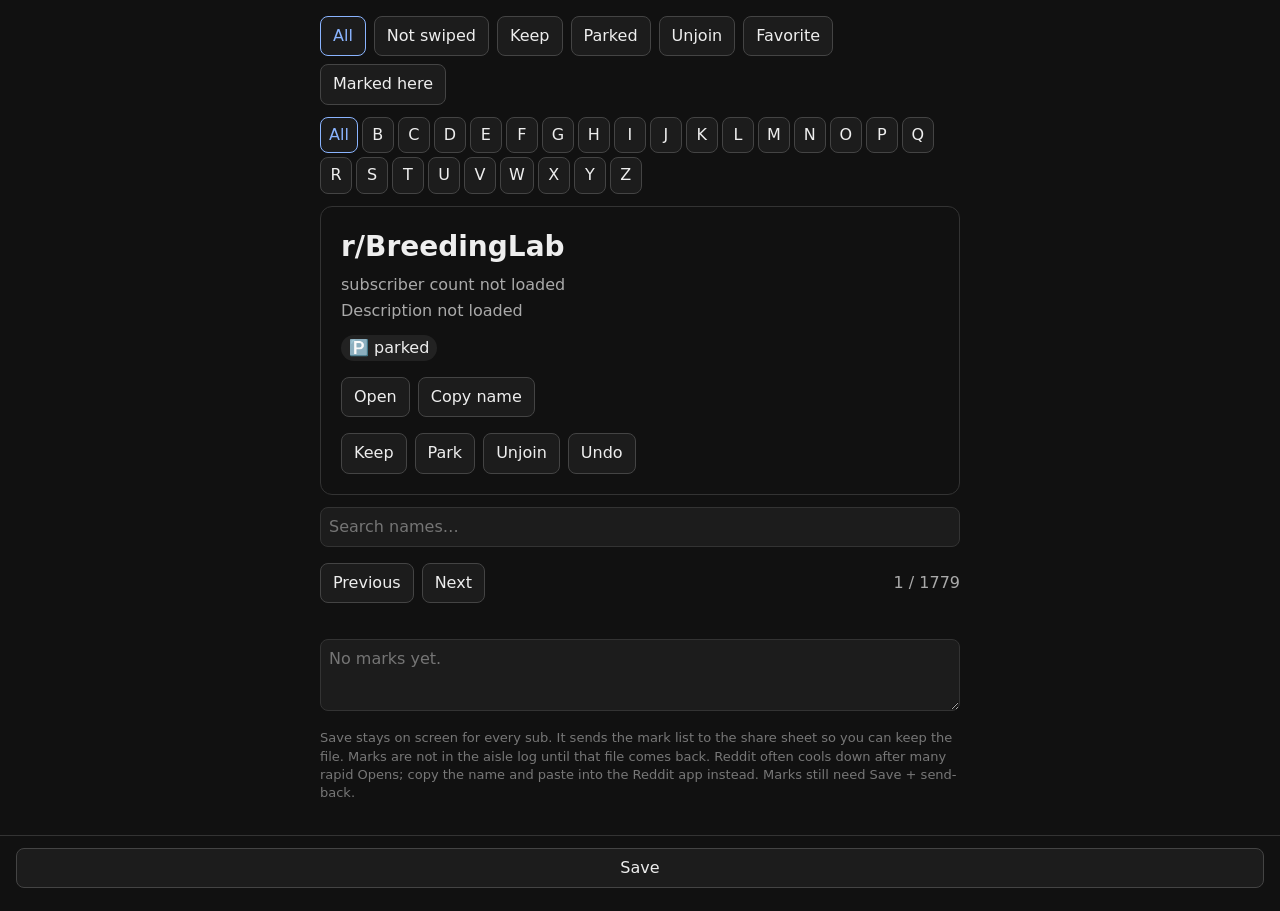
==== index.html @ 51fb5013 "Refresh clicker after PM marks merge; parked+unmarked only (1779) Co-authored-by: thiccolasscage <th" ====
<!DOCTYPE html>
<html lang="en">
<head>
<meta charset="utf-8">
<meta name="viewport" content="width=device-width, initial-scale=1">
<title>Joined sub clicker</title>
<style>
  :root { color-scheme: dark; }
  body { margin: 0; font: 16px/1.4 system-ui, sans-serif; background: #111; color: #eee; }
  main { max-width: 640px; margin: 0 auto; padding: 16px 16px 96px; }
  .top, .actions, .nav, .marks { display: flex; gap: 8px; flex-wrap: wrap; align-items: center; }
  .top { margin-bottom: 12px; }
  button, a.btn { font: inherit; border: 1px solid #444; background: #1c1c1c; color: inherit; border-radius: 8px; padding: 8px 12px; text-decoration: none; cursor: pointer; }
  button.on { border-color: #8ab4ff; color: #8ab4ff; }
  .letter-bar { display: flex; gap: 4px; flex-wrap: wrap; margin-bottom: 12px; }
  .letter-bar button { padding: 6px 8px; min-width: 2em; }
  .card { border: 1px solid #333; border-radius: 12px; padding: 20px; min-height: 220px; }
  h1 { font-size: 28px; margin: 0 0 8px; word-break: break-word; }
  .meta { color: #aaa; margin: 0 0 4px; }
  .badge { display: inline-block; margin-top: 8px; padding: 2px 8px; border-radius: 999px; background: #222; }
  .actions, .marks { margin-top: 16px; }
  .nav { margin-top: 16px; }
  .count { margin-left: auto; color: #aaa; }
  textarea, #search { width: 100%; box-sizing: border-box; margin-top: 12px; background: #1c1c1c; color: inherit; border: 1px solid #333; border-radius: 8px; padding: 8px; font: inherit; }
  textarea { min-height: 72px; }
  #search { margin-top: 12px; }
  .hint { color: #777; font-size: 13px; margin-top: 12px; }
  .savebar { position: fixed; left: 0; right: 0; bottom: 0; display: flex; gap: 8px; padding: 12px 16px calc(12px + env(safe-area-inset-bottom)); background: #111; border-top: 1px solid #333; }
  .savebar button { flex: 1; }
  #status { color: #8ab4ff; font-size: 13px; min-height: 1.2em; margin: 8px 0 0; }
</style>
</head>
<body>
<main>
  <div class="top" id="filters"></div>
  <div class="letter-bar" id="letters"></div>
  <div class="card" id="card"></div>
  <input type="search" id="search" placeholder="Search names…" autocomplete="off" spellcheck="false">
  <div class="nav">
    <button id="prev" type="button">Previous</button>
    <button id="next" type="button">Next</button>
    <span class="count" id="count"></span>
  </div>
  <p id="status"></p>
  <textarea id="out" readonly placeholder="No marks yet."></textarea>
  <p class="hint">Save stays on screen for every sub. It sends the mark list to the share sheet so you can keep the file. Marks are not in the aisle log until that file comes back. Reddit often cools down after many rapid Opens; copy the name and paste into the Reddit app instead. Marks still need Save + send-back.</p>
</main>
<div class="savebar">
  <button id="save" type="button">Save</button>
</div>
<script>
const SUBS = [{"name":"BreedingLab","subscribers":"","low":false,"action":"parked"},{"name":"BreedMeDaddy","subscribers":"37","low":true,"action":"parked"},{"name":"brewbies","subscribers":"22692","low":false,"action":"parked"},{"name":"BrilliantPussy","subscribers":"138316","low":false,"action":"parked"},{"name":"BringingSexyBacks","subscribers":"60088","low":false,"action":"parked"},{"name":"BrownHotties","subscribers":"830144","low":false,"action":"parked"},{"name":"brunette","subscribers":"303304","low":false,"action":"parked"},{"name":"BushandBoobs","subscribers":"27466","low":false,"action":"parked"},{"name":"BushBabes","subscribers":"50558","low":false,"action":"parked"},{"name":"BushLovers","subscribers":"169969","low":false,"action":"parked"},{"name":"Busty_Girls","subscribers":"358552","low":false,"action":"parked"},{"name":"BustyAndJuicy","subscribers":"","low":false,"action":"parked"},{"name":"BustyCuties","subscribers":"","low":false,"action":"parked"},{"name":"Bustyfit","subscribers":"109648","low":false,"action":"parked"},{"name":"BustyFucked","subscribers":"","low":false,"action":"parked"},{"name":"BustyPetite","subscribers":"2520374","low":false,"action":"parked"},{"name":"BUSTYQUEENS","subscribers":"32653","low":false,"action":"parked"},{"name":"Butchporn","subscribers":"30305","low":false,"action":"parked"},{"name":"ButtEmpire","subscribers":"19","low":true,"action":"parked"},{"name":"ButtFucked_","subscribers":"","low":false,"action":"parked"},{"name":"ButtGallery","subscribers":"","low":false,"action":"parked"},{"name":"buttholepictures","subscribers":"","low":false,"action":"parked"},{"name":"buttholes_in_public","subscribers":"","low":false,"action":"parked"},{"name":"buttholesonly","subscribers":"","low":false,"action":"parked"},{"name":"ButtMooning","subscribers":"","low":false,"action":"parked"},{"name":"buttplugsarefun","subscribers":"1084","low":true,"action":"parked"},{"name":"ButtsThatGripp","subscribers":"","low":false,"action":"parked"},{"name":"ButtStuffWhileFucking","subscribers":"","low":false,"action":"parked"},{"name":"ButtWalk","subscribers":"","low":false,"action":"parked"},{"name":"cameltoeoriginals","subscribers":"336110","low":false,"action":"parked"},{"name":"CaptionsForHer","subscribers":"","low":false,"action":"parked"},{"name":"CarBlowjob","subscribers":"13110","low":false,"action":"parked"},{"name":"catgirls","subscribers":"","low":false,"action":"parked"},{"name":"Caughtinpublic","subscribers":"","low":false,"action":"parked"},{"name":"celebrity_pussy","subscribers":"","low":false,"action":"parked"},{"name":"CelebrityButts","subscribers":"413396","low":false,"action":"parked"},{"name":"Celebs","subscribers":"775744","low":false,"action":"parked"},{"name":"CelebsGW","subscribers":"179269","low":false,"action":"parked"},{"name":"CelebsUnveiling","subscribers":"28594","low":false,"action":"parked"},{"name":"cfnf","subscribers":"83206","low":false,"action":"parked"},{"name":"cfnm","subscribers":"287078","low":false,"action":"parked"},{"name":"changingclothes","subscribers":"960","low":true,"action":"parked"},{"name":"cheeksupbellydown","subscribers":"2309","low":true,"action":"parked"},{"name":"Cheeky_Panties","subscribers":"","low":false,"action":"parked"},{"name":"cheerleadersgw","subscribers":"156","low":true,"action":"parked"},{"name":"chubbyasians","subscribers":"200971","low":false,"action":"parked"},{"name":"ChubbyBBWsluts","subscribers":"","low":false,"action":"parked"},{"name":"ChubbyBreeders","subscribers":"1777","low":true,"action":"parked"},{"name":"chubbygirlsgonewildx","subscribers":"","low":false,"action":"parked"},{"name":"ChubbyGOTHgirls","subscribers":"","low":false,"action":"parked"},{"name":"Chubbytummies","subscribers":"21206","low":false,"action":"parked"},{"name":"ChubbyWomen","subscribers":"9592","low":true,"action":"parked"},{"name":"ChunkyPunky","subscribers":"","low":false,"action":"parked"},{"name":"Church_Of_Titties","subscribers":"580","low":true,"action":"parked"},{"name":"Church_Wife","subscribers":"","low":false,"action":"parked"},{"name":"ChurchMILF","subscribers":"","low":false,"action":"parked"},{"name":"ChurchOfAss","subscribers":"","low":false,"action":"parked"},{"name":"ChurchWife","subscribers":"","low":false,"action":"parked"},{"name":"Classic_PornStars","subscribers":"","low":false,"action":"parked"},{"name":"classygirls","subscribers":"12270","low":false,"action":"parked"},{"name":"ClassyNSassyFW","subscribers":"","low":false,"action":"parked"},{"name":"classysexy","subscribers":"280051","low":false,"action":"parked"},{"name":"CleavageAppreciated","subscribers":"","low":false,"action":"parked"},{"name":"ClitsAndVulvasOnly","subscribers":"","low":false,"action":"parked"},{"name":"CloseUpAnalSex","subscribers":"","low":false,"action":"parked"},{"name":"ClothedCurves","subscribers":"98462","low":false,"action":"parked"},{"name":"ClothedTitfuck","subscribers":"299919","low":false,"action":"parked"},{"name":"Clothes_On_Off","subscribers":"","low":false,"action":"parked"},{"name":"clubmilfs","subscribers":"1307","low":true,"action":"parked"},{"name":"cockdoula","subscribers":"","low":false,"action":"parked"},{"name":"cocksizematters","subscribers":"","low":false,"action":"parked"},{"name":"coffeegonewilder","subscribers":"","low":false,"action":"parked"},{"name":"coffeeNSFW","subscribers":"3013","low":true,"action":"parked"},{"name":"CoinslotButtholes","subscribers":"","low":false,"action":"parked"},{"name":"CollegeAmateurs","subscribers":"1131891","low":false,"action":"parked"},{"name":"collegensfw","subscribers":"395532","low":false,"action":"parked"},{"name":"collegesluts","subscribers":"2845998","low":false,"action":"parked"},{"name":"ColorsOfBoobs","subscribers":"","low":false,"action":"parked"},{"name":"Competitive_Tits","subscribers":"","low":false,"action":"parked"},{"name":"Competitiveswimsuits","subscribers":"10752","low":false,"action":"parked"},{"name":"ComplexionExcellence","subscribers":"216625","low":false,"action":"parked"},{"name":"corsetsnsfw","subscribers":"95738","low":false,"action":"parked"},{"name":"cosplaybutts","subscribers":"405352","low":false,"action":"parked"},{"name":"cosplaygirls","subscribers":"1354372","low":false,"action":"parked"},{"name":"CosplayLewd","subscribers":"150804","low":false,"action":"parked"},{"name":"CosplayNation","subscribers":"203868","low":false,"action":"parked"},{"name":"countrygirls","subscribers":"164800","low":false,"action":"parked"},{"name":"countrygirlsgonewild","subscribers":"2497","low":true,"action":"parked"},{"name":"countrysluts","subscribers":"1165","low":true,"action":"parked"},{"name":"couples_gw","subscribers":"","low":false,"action":"parked"},{"name":"Couples_Watch_Our_Sex","subscribers":"","low":false,"action":"parked"},{"name":"CouplesAmateurPorn","subscribers":"","low":false,"action":"parked"},{"name":"couplesgonewild","subscribers":"982251","low":false,"action":"parked"},{"name":"CouplesGoneWildChubby","subscribers":"","low":false,"action":"parked"},{"name":"couplesgonewildplus","subscribers":"163675","low":false,"action":"parked"},{"name":"Couplesporn","subscribers":"483291","low":false,"action":"parked"},{"name":"CowgirlRiders","subscribers":"","low":false,"action":"parked"},{"name":"CowgirlsGoneWild","subscribers":"105616","low":false,"action":"parked"},{"name":"Creaming","subscribers":"110897","low":false,"action":"parked"},{"name":"Creampie_Porn","subscribers":"311293","low":false,"action":"parked"},{"name":"CreampieMaterial","subscribers":"","low":false,"action":"parked"},{"name":"creampies","subscribers":"1375433","low":false,"action":"parked"},{"name":"croptopgirls","subscribers":"180903","low":false,"action":"parked"},{"name":"CropTopHandsHigh","subscribers":"","low":false,"action":"parked"},{"name":"CrotchlessLingerie_GW","subscribers":"","low":false,"action":"parked"},{"name":"cum_on_tits","subscribers":"","low":false,"action":"parked"},{"name":"CumDumpsters","subscribers":"354461","low":false,"action":"parked"},{"name":"cumfetish","subscribers":"1484798","low":false,"action":"parked"},{"name":"Cumfy","subscribers":"","low":false,"action":"parked"},{"name":"CumGoddess","subscribers":"","low":false,"action":"parked"},{"name":"CumHaters","subscribers":"545229","low":false,"action":"parked"},{"name":"Cuminmyass","subscribers":"1436","low":true,"action":"parked"},{"name":"cuminsideme","subscribers":"277529","low":false,"action":"parked"},{"name":"CumLotion","subscribers":"","low":false,"action":"parked"},{"name":"Cumrades","subscribers":"","low":false,"action":"parked"},{"name":"CumslutLife","subscribers":"","low":false,"action":"parked"},{"name":"cumsluts","subscribers":"3220704","low":false,"action":"parked"},{"name":"cumsucking","subscribers":"","low":false,"action":"parked"},{"name":"cumswallowingmovies","subscribers":"166894","low":false,"action":"parked"},{"name":"CunnilingusPorn","subscribers":"2155","low":true,"action":"parked"},{"name":"CuratedAmateurPorn","subscribers":"","low":false,"action":"parked"},{"name":"curvage","subscribers":"11736","low":false,"action":"parked"},{"name":"Curvy_Pawg","subscribers":"","low":false,"action":"parked"},{"name":"curvy_sluts","subscribers":"","low":false,"action":"parked"},{"name":"Curvy_Women_Gone_Wild","subscribers":"","low":false,"action":"parked"},{"name":"CurvyAssTits","subscribers":"","low":false,"action":"parked"},{"name":"CurvyButt","subscribers":"","low":false,"action":"parked"},{"name":"CurvyCelebs","subscribers":"24535","low":false,"action":"parked"},{"name":"CurvyChicks","subscribers":"","low":false,"action":"parked"},{"name":"CurvyWhiteGirls","subscribers":"","low":false,"action":"parked"},{"name":"cutegirlgifs","subscribers":"","low":false,"action":"parked"},{"name":"cutegirlsgw","subscribers":"","low":false,"action":"parked"},{"name":"CuteLittleButts","subscribers":"","low":false,"action":"parked"},{"name":"CuteModeSlutMode","subscribers":"","low":false,"action":"parked"},{"name":"Cutemomoutfits","subscribers":"","low":false,"action":"parked"},{"name":"CuteVsSlut","subscribers":"160859","low":false,"action":"parked"},{"name":"Cyberbooty","subscribers":"","low":false,"action":"parked"},{"name":"DadWouldBeProud","subscribers":"","low":false,"action":"parked"},{"name":"DaPussynButtHoleShow","subscribers":"","low":false,"action":"parked"},{"name":"Dark_nipples","subscribers":"","low":false,"action":"parked"},{"name":"DarkAngels","subscribers":"","low":false,"action":"parked"},{"name":"Deep_Anal","subscribers":"","low":false,"action":"parked"},{"name":"deepthroat","subscribers":"","low":false,"action":"parked"},{"name":"DevotionalSex","subscribers":"","low":false,"action":"parked"},{"name":"dildo","subscribers":"","low":false,"action":"parked"},{"name":"doggyandhairpulling","subscribers":"","low":false,"action":"parked"},{"name":"Doggystyle_NSFW","subscribers":"","low":false,"action":"parked"},{"name":"DoggystylePosition","subscribers":"","low":false,"action":"parked"},{"name":"DoggyStylePOV","subscribers":"","low":false,"action":"parked"},{"name":"DraculaBiscuits","subscribers":"","low":false,"action":"parked"},{"name":"DressedAndFucked","subscribers":"","low":false,"action":"parked"},{"name":"DressedAndUndressed","subscribers":"","low":false,"action":"parked"},{"name":"Dressing_Room","subscribers":"","low":false,"action":"parked"},{"name":"DressToUnDress","subscribers":"","low":false,"action":"parked"},{"name":"dyke","subscribers":"","low":false,"action":"parked"},{"name":"dykesgonewild","subscribers":"","low":false,"action":"parked"},{"name":"EatHerButt","subscribers":"","low":false,"action":"parked"},{"name":"Eating_Pussy_GIFs","subscribers":"","low":false,"action":"parked"},{"name":"ebony_butts","subscribers":"","low":false,"action":"parked"},{"name":"Ebonyadmirer","subscribers":"","low":false,"action":"parked"},{"name":"ebonyamateurs","subscribers":"","low":false,"action":"parked"},{"name":"ebonybaddiez","subscribers":"","low":false,"action":"parked"},{"name":"EbonyBlowjobWorld","subscribers":"","low":false,"action":"parked"},{"name":"EbonyBoobs","subscribers":"","low":false,"action":"parked"},{"name":"EbonyCamelToe","subscribers":"","low":false,"action":"parked"},{"name":"EbonyCuties","subscribers":"","low":false,"action":"parked"},{"name":"ebonygirlswhiteboyz","subscribers":"","low":false,"action":"parked"},{"name":"ebonyhomemade","subscribers":"","low":false,"action":"parked"},{"name":"EBONYMILFANAL","subscribers":"","low":false,"action":"parked"},{"name":"ebonypussylover","subscribers":"","low":false,"action":"parked"},{"name":"EbonyPussyOnly","subscribers":"","low":false,"action":"parked"},{"name":"EBONYWAP","subscribers":"","low":false,"action":"parked"},{"name":"edging","subscribers":"","low":false,"action":"parked"},{"name":"EliteHandjob","subscribers":"","low":false,"action":"parked"},{"name":"emogirls","subscribers":"","low":false,"action":"parked"},{"name":"EmoGirlsFuck","subscribers":"","low":false,"action":"parked"},{"name":"engorgedveinyswollen","subscribers":"","low":false,"action":"parked"},{"name":"eroticliterature","subscribers":"","low":false,"action":"parked"},{"name":"EroticMassage","subscribers":"","low":false,"action":"parked"},{"name":"Ersties","subscribers":"","low":false,"action":"parked"},{"name":"exhibitionistblowjobs","subscribers":"","low":false,"action":"parked"},{"name":"Exhibitionistfun","subscribers":"","low":false,"action":"parked"},{"name":"ExhibitionistSex","subscribers":"","low":false,"action":"parked"},{"name":"extramile","subscribers":"","low":false,"action":"parked"},{"name":"exxxchange","subscribers":"","low":false,"action":"parked"},{"name":"FaceAndTits","subscribers":"","low":false,"action":"parked"},{"name":"FacesittingHub","subscribers":"","low":false,"action":"parked"},{"name":"Facialexpression","subscribers":"","low":false,"action":"parked"},{"name":"FantasticBreasts","subscribers":"","low":false,"action":"parked"},{"name":"FarmGirls","subscribers":"","low":false,"action":"parked"},{"name":"fatassonly","subscribers":"","low":false,"action":"parked"},{"name":"fatbootyandsoles","subscribers":"","low":false,"action":"parked"},{"name":"fathangers","subscribers":"","low":false,"action":"parked"},{"name":"FatPussyInPanties","subscribers":"300867","low":false,"action":"parked"},{"name":"FatPussyLovers","subscribers":"752250","low":false,"action":"parked"},{"name":"FAWGs","subscribers":"","low":false,"action":"parked"},{"name":"fbb_NSFW","subscribers":"233575","low":false,"action":"parked"},{"name":"FeedingOnCum","subscribers":"307222","low":false,"action":"parked"},{"name":"fem_ftm","subscribers":"","low":false,"action":"parked"},{"name":"femaleedging","subscribers":"37946","low":false,"action":"parked"},{"name":"FemaleOrgasmPorn","subscribers":"29223","low":false,"action":"parked"},{"name":"FemaleParadise","subscribers":"","low":false,"action":"parked"},{"name":"femalepov","subscribers":"355220","low":false,"action":"parked"},{"name":"FemboysFTM","subscribers":"","low":false,"action":"parked"},{"name":"femdomfacefuck","subscribers":"","low":false,"action":"parked"},{"name":"femdomgonewild","subscribers":"398041","low":false,"action":"parked"},{"name":"FemdomHandjob","subscribers":"18027","low":false,"action":"parked"},{"name":"FFNBPS","subscribers":"78315","low":false,"action":"parked"},{"name":"FingeredFromBehind","subscribers":"44654","low":false,"action":"parked"},{"name":"fingeringinpublic","subscribers":"","low":false,"action":"parked"},{"name":"FingeringPorn","subscribers":"","low":false,"action":"parked"},{"name":"FishnetsGW","subscribers":"2549","low":true,"action":"parked"},{"name":"FlashingGirls","subscribers":"781173","low":false,"action":"parked"},{"name":"flashingmilfs","subscribers":"1797","low":true,"action":"parked"},{"name":"flashingwives","subscribers":"","low":false,"action":"parked"},{"name":"FlipOffFetish","subscribers":"20224","low":false,"action":"parked"},{"name":"FlorencePughNSFW","subscribers":"20452","low":false,"action":"parked"},{"name":"fortyfivefiftyfive","subscribers":"551019","low":false,"action":"parked"},{"name":"FreckledRedheads","subscribers":"148434","low":false,"action":"parked"},{"name":"FreeBoobies","subscribers":"","low":false,"action":"parked"},{"name":"FreeTheNipplePics","subscribers":"","low":false,"action":"parked"},{"name":"freeuse","subscribers":"1517952","low":false,"action":"parked"},{"name":"freshfromtheshower","subscribers":"93036","low":false,"action":"parked"},{"name":"frogbutt_","subscribers":"","low":false,"action":"parked"},{"name":"FromBelowView","subscribers":"331447","low":false,"action":"parked"},{"name":"frontClasp","subscribers":"1746","low":true,"action":"parked"},{"name":"FrontlineAppreciation","subscribers":"","low":false,"action":"parked"},{"name":"FrontPage","subscribers":"22588","low":false,"action":"parked"},{"name":"FuckOutdoors","subscribers":"3622","low":true,"action":"parked"},{"name":"FullBackPanties","subscribers":"227854","low":false,"action":"parked"},{"name":"funsized","subscribers":"877758","low":false,"action":"parked"},{"name":"FuzzyFluffyComfy","subscribers":"1805","low":true,"action":"parked"},{"name":"FuzzyPeeks","subscribers":"95631","low":false,"action":"parked"},{"name":"GarterBelts","subscribers":"120504","low":false,"action":"parked"},{"name":"gawkgawkgawk","subscribers":"5952","low":true,"action":"parked"},{"name":"gentlefucking","subscribers":"","low":false,"action":"parked"},{"name":"Get_Ya_Tits_Out","subscribers":"","low":false,"action":"parked"},{"name":"gettingherselfoff","subscribers":"1151848","low":false,"action":"parked"},{"name":"Giantess","subscribers":"62288","low":false,"action":"parked"},{"name":"giganticareolas","subscribers":"","low":false,"action":"parked"},{"name":"GingerBeauties","subscribers":"","low":false,"action":"parked"},{"name":"GirlMasturbations","subscribers":"3709","low":true,"action":"parked"},{"name":"girls_smiling","subscribers":"24567","low":false,"action":"parked"},{"name":"girlsdoingnerdythings","subscribers":"116423","low":false,"action":"parked"},{"name":"girlsdoingstuffnaked","subscribers":"441178","low":false,"action":"parked"},{"name":"GirlsGettingPantsed","subscribers":"","low":false,"action":"parked"},{"name":"GirlsGW","subscribers":"524583","low":false,"action":"parked"},{"name":"GirlsHoldingDicks","subscribers":"","low":false,"action":"parked"},{"name":"GirlsHumpingThings","subscribers":"344577","low":false,"action":"parked"},{"name":"GirlsInFlarePants","subscribers":"325657","low":false,"action":"parked"},{"name":"GirlsinLaceFishnets","subscribers":"224137","low":false,"action":"parked"},{"name":"GirlsInRealUniforms","subscribers":"30963","low":false,"action":"parked"},{"name":"girlskissing","subscribers":"668615","low":false,"action":"parked"},{"name":"GirlsLoveEatingCum","subscribers":"","low":false,"action":"parked"},{"name":"girlsloveprecum","subscribers":"","low":false,"action":"parked"},{"name":"girlslovingcum","subscribers":"3086","low":true,"action":"parked"},{"name":"GirlsOnTop","subscribers":"555560","low":false,"action":"parked"},{"name":"GirlsOrgasming","subscribers":"","low":false,"action":"parked"},{"name":"GirlsPublicFlashing","subscribers":"","low":false,"action":"parked"},{"name":"GirlsShowering","subscribers":"673545","low":false,"action":"parked"},{"name":"GirlsSuckingWhiteCock","subscribers":"","low":false,"action":"parked"},{"name":"girlsthatfuck","subscribers":"","low":false,"action":"parked"},{"name":"GirlsWatchingPorn","subscribers":"157079","low":false,"action":"parked"},{"name":"GirlsWhoFuckFans","subscribers":"","low":false,"action":"parked"},{"name":"GirlsWithGirls","subscribers":"320938","low":false,"action":"parked"},{"name":"GirlswithGlasses","subscribers":"1014575","low":false,"action":"parked"},{"name":"GirlsWithiPhones","subscribers":"87603","low":false,"action":"parked"},{"name":"GirlswithNeonHair","subscribers":"433388","low":false,"action":"parked"},{"name":"Girltwerkingongirl","subscribers":"671","low":true,"action":"parked"},{"name":"glassesntitties","subscribers":"","low":false,"action":"parked"},{"name":"gloryhole","subscribers":"","low":false,"action":"parked"},{"name":"GloryHoleLocations","subscribers":"237067","low":false,"action":"parked"},{"name":"GloryholeWhoresGW","subscribers":"","low":false,"action":"parked"},{"name":"GloryHoley","subscribers":"24275","low":false,"action":"parked"},{"name":"GluteGirls","subscribers":"","low":false,"action":"parked"},{"name":"GodAsshole","subscribers":"680953","low":false,"action":"parked"},{"name":"GoddessGoneWild","subscribers":"534","low":true,"action":"parked"},{"name":"GodlyVagina","subscribers":"","low":false,"action":"parked"},{"name":"godsasshole","subscribers":"","low":false,"action":"parked"},{"name":"GoneMildOver30","subscribers":"50842","low":false,"action":"parked"},{"name":"GoneMildPlus","subscribers":"181158","low":false,"action":"parked"},{"name":"Gonewildpale","subscribers":"","low":false,"action":"parked"},{"name":"GoneWildSmiles","subscribers":"500922","low":false,"action":"parked"},{"name":"GoodBoyClub","subscribers":"","low":false,"action":"parked"},{"name":"goodgirl","subscribers":"97581","low":false,"action":"parked"},{"name":"GoonetteHub","subscribers":"26397","low":false,"action":"parked"},{"name":"GoonForBoobs","subscribers":"","low":false,"action":"parked"},{"name":"gothdommymommies","subscribers":"","low":false,"action":"parked"},{"name":"GothGirls","subscribers":"153897","low":false,"action":"parked"},{"name":"gothgirlsgw","subscribers":"215196","low":false,"action":"parked"},{"name":"Gothgonewild","subscribers":"57308","low":false,"action":"parked"},{"name":"gothmommiesgw","subscribers":"","low":false,"action":"parked"},{"name":"GothPussy","subscribers":"3731","low":true,"action":"parked"},{"name":"gothsluts","subscribers":"1686228","low":false,"action":"parked"},{"name":"GothWhoress","subscribers":"","low":false,"action":"parked"},{"name":"GrabDatAss","subscribers":"","low":false,"action":"parked"},{"name":"GrabHerTitties","subscribers":"172171","low":false,"action":"parked"},{"name":"GreatView","subscribers":"506507","low":false,"action":"parked"},{"name":"greatwhiteboobs","subscribers":"1225","low":true,"action":"parked"},{"name":"grool","subscribers":"1457842","low":false,"action":"parked"},{"name":"GROOLGW","subscribers":"107579","low":false,"action":"parked"},{"name":"gstrings","subscribers":"185193","low":false,"action":"parked"},{"name":"guessmyboobsize","subscribers":"1994","low":true,"action":"parked"},{"name":"Gumdrops","subscribers":"","low":false,"action":"parked"},{"name":"GWBlackGirls","subscribers":"173891","low":false,"action":"parked"},{"name":"GWCPublicFlashing","subscribers":"","low":false,"action":"parked"},{"name":"gwpublic","subscribers":"984030","low":false,"action":"parked"},{"name":"GymGirlsNSFW","subscribers":"2227","low":true,"action":"parked"},{"name":"GymPawg","subscribers":"64440","low":false,"action":"parked"},{"name":"GymThicc","subscribers":"3381","low":true,"action":"parked"},{"name":"Hairy","subscribers":"335304","low":false,"action":"parked"},{"name":"HairyCurvy","subscribers":"175255","low":false,"action":"parked"},{"name":"hairymuffs","subscribers":"41455","low":false,"action":"parked"},{"name":"HairyPussy","subscribers":"692357","low":false,"action":"parked"},{"name":"hairywomen","subscribers":"9761","low":true,"action":"parked"},{"name":"handjobs","subscribers":"407358","low":false,"action":"parked"},{"name":"hangingfromabove","subscribers":"","low":false,"action":"parked"},{"name":"hangingtits","subscribers":"20865","low":false,"action":"parked"},{"name":"happygirls","subscribers":"288463","low":false,"action":"parked"},{"name":"happyhangers","subscribers":"","low":false,"action":"parked"},{"name":"HardcoreNSFW","subscribers":"390279","low":false,"action":"parked"},{"name":"HeavyCheeks","subscribers":"","low":false,"action":"parked"},{"name":"HeavyHangingHangers","subscribers":"","low":false,"action":"parked"},{"name":"HeavyHangingMilfTits","subscribers":"","low":false,"action":"parked"},{"name":"HEAVYKNOCKERS","subscribers":"","low":false,"action":"parked"},{"name":"HeavyNaturalBreasts","subscribers":"","low":false,"action":"parked"},{"name":"HeDoesTheWork","subscribers":"","low":false,"action":"parked"},{"name":"helpinghand","subscribers":"75301","low":false,"action":"parked"},{"name":"HerPOV","subscribers":"91388","low":false,"action":"parked"},{"name":"hiddenzone","subscribers":"9705","low":true,"action":"parked"},{"name":"HomeHandjob","subscribers":"","low":false,"action":"parked"},{"name":"homesex","subscribers":"637774","low":false,"action":"parked"},{"name":"HorneyMilfWifes","subscribers":"","low":false,"action":"parked"},{"name":"horny","subscribers":"739973","low":false,"action":"parked"},{"name":"hornybutts_","subscribers":"","low":false,"action":"parked"},{"name":"HornyMILFNextDoor","subscribers":"","low":false,"action":"parked"},{"name":"hornymoms","subscribers":"65706","low":false,"action":"parked"},{"name":"HornyWivesNextDoor","subscribers":"","low":false,"action":"parked"},{"name":"HospitalWhores","subscribers":"397","low":true,"action":"parked"},{"name":"Hot_Women_Gifs","subscribers":"101478","low":false,"action":"parked"},{"name":"HotBlackChicks","subscribers":"192516","low":false,"action":"parked"},{"name":"Hotchickswithtattoos","subscribers":"963534","low":false,"action":"parked"},{"name":"hotdommes","subscribers":"","low":false,"action":"parked"},{"name":"HotGirls","subscribers":"132452","low":false,"action":"parked"},{"name":"hotgirlswithtattoos","subscribers":"43314","low":false,"action":"parked"},{"name":"HotMessUndressed","subscribers":"","low":false,"action":"parked"},{"name":"hotmomsafterhours","subscribers":"","low":false,"action":"parked"},{"name":"HOTMOMSGW","subscribers":"3400","low":true,"action":"parked"},{"name":"HotStuffNSFW","subscribers":"424456","low":false,"action":"parked"},{"name":"HotTubFun","subscribers":"12460","low":false,"action":"parked"},{"name":"HotTubGirls","subscribers":"24467","low":false,"action":"parked"},{"name":"HotWetPussy","subscribers":"","low":false,"action":"parked"},{"name":"Hotwife","subscribers":"684646","low":false,"action":"parked"},{"name":"Huge_Udders","subscribers":"","low":false,"action":"parked"},{"name":"huge_wine_cork_nips","subscribers":"4","low":true,"action":"parked"},{"name":"hugeareola","subscribers":"","low":false,"action":"parked"},{"name":"hugeareolas","subscribers":"42562","low":false,"action":"parked"},{"name":"HugeAssAllDay","subscribers":"","low":false,"action":"parked"},{"name":"hugeasses","subscribers":"281016","low":false,"action":"parked"},{"name":"hugeboobs","subscribers":"1068974","low":false,"action":"parked"},{"name":"HugeBoobsNatural","subscribers":"","low":false,"action":"parked"},{"name":"hugelabialove","subscribers":"","low":false,"action":"parked"},{"name":"hugenaturals","subscribers":"327778","low":false,"action":"parked"},{"name":"HugeOralCreampies","subscribers":"","low":false,"action":"parked"},{"name":"Humongousaurustits","subscribers":"601372","low":false,"action":"parked"},{"name":"HumongousChests","subscribers":"","low":false,"action":"parked"},{"name":"Humpingpillow","subscribers":"","low":false,"action":"parked"},{"name":"HungryButts","subscribers":"773217","low":false,"action":"parked"},{"name":"Hydrobation","subscribers":"7337","low":true,"action":"parked"},{"name":"hydroerotic","subscribers":"57471","low":false,"action":"parked"},{"name":"hypersexuality","subscribers":"11177","low":false,"action":"parked"},{"name":"ICanSeeYourNipples","subscribers":"","low":false,"action":"parked"},{"name":"ignore_my_pussy","subscribers":"","low":false,"action":"parked"},{"name":"igotmypregnancyboobs","subscribers":"8051","low":true,"action":"parked"},{"name":"Ilovebigbutts","subscribers":"","low":false,"action":"parked"},{"name":"impatient_carnation","subscribers":"","low":false,"action":"parked"},{"name":"ImReal","subscribers":"5888","low":true,"action":"parked"},{"name":"IndianGoddess","subscribers":"33379","low":false,"action":"parked"},{"name":"IndiansGoneWild","subscribers":"975894","low":false,"action":"parked"},{"name":"Innie","subscribers":"740772","low":false,"action":"parked"},{"name":"inniepenetration","subscribers":"184605","low":false,"action":"parked"},{"name":"inniepussygirls","subscribers":"","low":false,"action":"parked"},{"name":"InnocentlyNaughty","subscribers":"758937","low":false,"action":"parked"},{"name":"InPublic","subscribers":"","low":false,"action":"parked"},{"name":"ItsAlmostPorn","subscribers":"","low":false,"action":"parked"},{"name":"ItsHerAsshole","subscribers":"","low":false,"action":"parked"},{"name":"iwanttobeher","subscribers":"","low":false,"action":"parked"},{"name":"JackOffToPlayboy","subscribers":"","low":false,"action":"parked"},{"name":"jilledfrombehind","subscribers":"","low":false,"action":"parked"},{"name":"jillingwhilewatching","subscribers":"","low":false,"action":"parked"},{"name":"JizzedToThis","subscribers":"","low":false,"action":"parked"},{"name":"JOI_femdom","subscribers":"","low":false,"action":"parked"},{"name":"Joymii","subscribers":"","low":false,"action":"parked"},{"name":"JuicyMommy","subscribers":"","low":false,"action":"parked"},{"name":"justbarebreasts","subscribers":"","low":false,"action":"parked"},{"name":"JustFriendsHavingFun","subscribers":"","low":false,"action":"parked"},{"name":"JustMommy","subscribers":"","low":false,"action":"parked"},{"name":"JustWaxed","subscribers":"","low":false,"action":"parked"},{"name":"kingtreatment","subscribers":"","low":false,"action":"parked"},{"name":"KinkTown","subscribers":"","low":false,"action":"parked"},{"name":"kinkyteachers","subscribers":"","low":false,"action":"parked"},{"name":"KissAndRide","subscribers":"","low":false,"action":"parked"},{"name":"KurwaSuka","subscribers":"","low":false,"action":"parked"},{"name":"LabiaDangling","subscribers":"","low":false,"action":"parked"},{"name":"LactatingMoms","subscribers":"","low":false,"action":"parked"},{"name":"lactation","subscribers":"","low":false,"action":"parked"},{"name":"LactationGW","subscribers":"","low":false,"action":"parked"},{"name":"Lactationmoms","subscribers":"","low":false,"action":"parked"},{"name":"lactationstation","subscribers":"","low":false,"action":"parked"},{"name":"LandingStripNSFW","subscribers":"","low":false,"action":"parked"},{"name":"largemilkers","subscribers":"","low":false,"action":"parked"},{"name":"Largenaturaltits","subscribers":"","low":false,"action":"parked"},{"name":"latinas","subscribers":"","low":false,"action":"parked"},{"name":"LatinasGW","subscribers":"","low":false,"action":"parked"},{"name":"LayDownTitties","subscribers":"","low":false,"action":"parked"},{"name":"Leggings_Gone_Wild","subscribers":"","low":false,"action":"parked"},{"name":"leggings_haven","subscribers":"","low":false,"action":"parked"},{"name":"legs","subscribers":"","low":false,"action":"parked"},{"name":"Legs_up","subscribers":"","low":false,"action":"parked"},{"name":"LegsUpPantsDown","subscribers":"","low":false,"action":"parked"},{"name":"LeopardPrintGW","subscribers":"","low":false,"action":"parked"},{"name":"leotards","subscribers":"","low":false,"action":"parked"},{"name":"lesbianOral","subscribers":"","low":false,"action":"parked"},{"name":"lesbians","subscribers":"","low":false,"action":"parked"},{"name":"LetBoysBeManipulated","subscribers":"","low":false,"action":"parked"},{"name":"Letsseethemboobs","subscribers":"","low":false,"action":"parked"},{"name":"LetsSeeYourBoobsInBra","subscribers":"","low":false,"action":"parked"},{"name":"lightskinbeauties","subscribers":"","low":false,"action":"parked"},{"name":"LingerieGW","subscribers":"","low":false,"action":"parked"},{"name":"LingerieMILFS","subscribers":"","low":false,"action":"parked"},{"name":"LingeriePlus","subscribers":"","low":false,"action":"parked"},{"name":"LongNipples","subscribers":"","low":false,"action":"parked"},{"name":"LongSaggyTits","subscribers":"","low":false,"action":"parked"},{"name":"longthicknipples","subscribers":"","low":false,"action":"parked"},{"name":"LookingButDontTouch","subscribers":"","low":false,"action":"parked"},{"name":"LooseBootyCity","subscribers":"","low":false,"action":"parked"},{"name":"looseclothing","subscribers":"","low":false,"action":"parked"},{"name":"LostBetsVids","subscribers":"","low":false,"action":"parked"},{"name":"LoveAnal","subscribers":"","low":false,"action":"parked"},{"name":"LoveBBWs","subscribers":"","low":false,"action":"parked"},{"name":"lovehandles","subscribers":"","low":false,"action":"parked"},{"name":"LoveSensualMassage","subscribers":"","low":false,"action":"parked"},{"name":"LuckyCameraman","subscribers":"","low":false,"action":"parked"},{"name":"MassageSexPorn","subscribers":"","low":false,"action":"parked"},{"name":"MassageTableNSFW","subscribers":"","low":false,"action":"parked"},{"name":"MassiveRack","subscribers":"","low":false,"action":"parked"},{"name":"massivetits","subscribers":"","low":false,"action":"parked"},{"name":"MassiveTitsnAss","subscribers":"","low":false,"action":"parked"},{"name":"masturbating4u","subscribers":"","low":false,"action":"parked"},{"name":"MasturbatingQueens","subscribers":"","low":false,"action":"parked"},{"name":"masturbation","subscribers":"","low":false,"action":"parked"},{"name":"MasturbationGoneWild","subscribers":"","low":false,"action":"parked"},{"name":"MatureCocksuckers","subscribers":"","low":false,"action":"parked"},{"name":"MatureGodessess","subscribers":"","low":false,"action":"parked"},{"name":"maturemilf","subscribers":"","low":false,"action":"parked"},{"name":"maturemompics","subscribers":"","low":false,"action":"parked"},{"name":"MeatyVaginas","subscribers":"","low":false,"action":"parked"},{"name":"MelaninButtholes","subscribers":"","low":false,"action":"parked"},{"name":"MelonFelons","subscribers":"","low":false,"action":"parked"},{"name":"MenSuckingBigTits","subscribers":"","low":false,"action":"parked"},{"name":"MicroBikiniBaddies","subscribers":"","low":false,"action":"parked"},{"name":"MiddleEasternersGW","subscribers":"","low":false,"action":"parked"},{"name":"midriff","subscribers":"","low":false,"action":"parked"},{"name":"midsizewomen","subscribers":"","low":false,"action":"parked"},{"name":"Midwest_Freaks","subscribers":"","low":false,"action":"parked"},{"name":"MilfAsses","subscribers":"5288","low":true,"action":"parked"},{"name":"milfbod","subscribers":"","low":false,"action":"parked"},{"name":"MilfBody","subscribers":"1","low":true,"action":"parked"},{"name":"Milfbootys","subscribers":"1545","low":true,"action":"parked"},{"name":"MilfBras","subscribers":"","low":false,"action":"parked"},{"name":"milfcumsluts","subscribers":"429843","low":false,"action":"parked"},{"name":"milfdilfplayground","subscribers":"","low":false,"action":"parked"},{"name":"Milfhangers","subscribers":"3722","low":true,"action":"parked"},{"name":"Milfie","subscribers":"663053","low":false,"action":"parked"},{"name":"MilfLovers_NSFW","subscribers":"","low":false,"action":"parked"},{"name":"MilfPawg","subscribers":"124740","low":false,"action":"parked"},{"name":"milfs_are_wild","subscribers":"","low":false,"action":"parked"},{"name":"Milfs_Fucking","subscribers":"","low":false,"action":"parked"},{"name":"milfs_gw","subscribers":"","low":false,"action":"parked"},{"name":"MilfsBooty","subscribers":"","low":false,"action":"parked"},{"name":"milfspanties","subscribers":"","low":false,"action":"parked"},{"name":"MilfsSluts","subscribers":"","low":false,"action":"parked"},{"name":"Milfy_Melons","subscribers":"","low":false,"action":"parked"},{"name":"MilkingDairyFarm","subscribers":"583","low":true,"action":"parked"},{"name":"MissionaryOnly","subscribers":"","low":false,"action":"parked"},{"name":"MissionarySoles","subscribers":"216772","low":false,"action":"parked"},{"name":"MixedAfterDark","subscribers":"","low":false,"action":"parked"},{"name":"MixedRaceGirls","subscribers":"436391","low":false,"action":"parked"},{"name":"mmgirls","subscribers":"259178","low":false,"action":"parked"},{"name":"Mom_Bod","subscribers":"","low":false,"action":"parked"},{"name":"mombod","subscribers":"764516","low":false,"action":"parked"},{"name":"MomBodNextdoor","subscribers":"","low":false,"action":"parked"},{"name":"MombodNSFW","subscribers":"","low":false,"action":"parked"},{"name":"mombody_","subscribers":"","low":false,"action":"parked"},{"name":"Mommy_tits","subscribers":"397292","low":false,"action":"parked"},{"name":"Mommybush","subscribers":"","low":false,"action":"parked"},{"name":"mommydom","subscribers":"176545","low":false,"action":"parked"},{"name":"MommyDomToAFemboy","subscribers":"","low":false,"action":"parked"},{"name":"mommygonewild","subscribers":"1167","low":true,"action":"parked"},{"name":"MommyMaterial","subscribers":"4113","low":true,"action":""},{"name":"MommysGotBoobs","subscribers":"","low":false,"action":""},{"name":"Moms_Gone_Wild","subscribers":"","low":false,"action":""},{"name":"Moms_In_Thongs","subscribers":"","low":false,"action":""},{"name":"moms_wanna_have_fun","subscribers":"","low":false,"action":""},{"name":"MomsBeingHot","subscribers":"","low":false,"action":""},{"name":"MomsGoneMild","subscribers":"118254","low":false,"action":""},{"name":"momsgonewild","subscribers":"394099","low":false,"action":""},{"name":"MomsMilfsMaturesGilfs","subscribers":"","low":false,"action":""},{"name":"MonsterNipples","subscribers":"","low":false,"action":""},{"name":"Mooning","subscribers":"137756","low":false,"action":""},{"name":"MoundofVenus","subscribers":"288569","low":false,"action":""},{"name":"musclebarbies","subscribers":"1552","low":true,"action":""},{"name":"MuscleWorship","subscribers":"160321","low":false,"action":""},{"name":"MustBeMyBirthday","subscribers":"","low":false,"action":""},{"name":"mycleavage","subscribers":"225699","low":false,"action":""},{"name":"MyCleavageSFW","subscribers":"","low":false,"action":""},{"name":"Naked","subscribers":"165162","low":false,"action":""},{"name":"NakedAdventures","subscribers":"410113","low":false,"action":""},{"name":"NakedButNotAfraid","subscribers":"18222","low":false,"action":""},{"name":"nakedinthekitchen","subscribers":"54643","low":false,"action":""},{"name":"NakedOnStage","subscribers":"170206","low":false,"action":""},{"name":"NakedProgress","subscribers":"56218","low":false,"action":""},{"name":"NakedTwerking","subscribers":"103337","low":false,"action":""},{"name":"NakedUK","subscribers":"34622","low":false,"action":""},{"name":"NakedYoga","subscribers":"165091","low":false,"action":""},{"name":"nativeamericanbabes","subscribers":"","low":false,"action":""},{"name":"natrualracks","subscribers":"","low":false,"action":""},{"name":"NaturalBabes","subscribers":"60083","low":false,"action":""},{"name":"NaturalBoobs","subscribers":"51565","low":false,"action":""},{"name":"NaturalCurves","subscribers":"40554","low":false,"action":""},{"name":"Naturalgirls","subscribers":"86074","low":false,"action":""},{"name":"NaturalMILF","subscribers":"","low":false,"action":""},{"name":"naturaltitties","subscribers":"1131098","low":false,"action":""},{"name":"naughtiestsweeties","subscribers":"","low":false,"action":""},{"name":"Naughty_Nurses_NSFW","subscribers":"","low":false,"action":""},{"name":"Naughty_Teachers_NSFW","subscribers":"","low":false,"action":""},{"name":"NaughtyAndNatural","subscribers":"","low":false,"action":""},{"name":"naughtychicks","subscribers":"721298","low":false,"action":""},{"name":"naughtyfromneglect","subscribers":"119080","low":false,"action":""},{"name":"NaughtyGamerGirls","subscribers":"","low":false,"action":""},{"name":"naughtyinpublic","subscribers":"338031","low":false,"action":""},{"name":"naughtyinthecar","subscribers":"","low":false,"action":""},{"name":"NaughtyMomsGoneWild","subscribers":"","low":false,"action":""},{"name":"NaughtyPassengers","subscribers":"","low":false,"action":""},{"name":"NaughtyRealGirls","subscribers":"11506","low":false,"action":""},{"name":"naughtyteacherselfies","subscribers":"","low":false,"action":""},{"name":"NaughtyWives","subscribers":"1128457","low":false,"action":""},{"name":"Needyassholes","subscribers":"","low":false,"action":""},{"name":"needyboobs","subscribers":"","low":false,"action":""},{"name":"needypussy","subscribers":"","low":false,"action":""},{"name":"needysluts","subscribers":"615931","low":false,"action":""},{"name":"neighborhoodmilf","subscribers":"216993","low":false,"action":""},{"name":"NerdyGoneWild","subscribers":"211817","low":false,"action":""},{"name":"NiftyTits","subscribers":"","low":false,"action":""},{"name":"nippleclamp","subscribers":"98690","low":false,"action":""},{"name":"nipplejobs","subscribers":"","low":false,"action":""},{"name":"nippleplayandpinching","subscribers":"","low":false,"action":""},{"name":"nippleplayxxx","subscribers":"","low":false,"action":""},{"name":"Nipples","subscribers":"783313","low":false,"action":""},{"name":"nipplesbeforeandafter","subscribers":"56676","low":false,"action":""},{"name":"NippleSlicer","subscribers":"","low":false,"action":""},{"name":"NippleSuction","subscribers":"30993","low":false,"action":""},{"name":"Nipslips_NSFW","subscribers":"","low":false,"action":""},{"name":"NipslipsWorld","subscribers":"","low":false,"action":""},{"name":"NipsUnderClothing","subscribers":"","low":false,"action":""},{"name":"nobra","subscribers":"176303","low":false,"action":""},{"name":"Nofans","subscribers":"474330","low":false,"action":""},{"name":"NoFansAllowed","subscribers":"","low":false,"action":""},{"name":"NoFansCouples","subscribers":"5006","low":true,"action":""},{"name":"NonBinaryNSFW","subscribers":"1004","low":true,"action":""},{"name":"nopanties","subscribers":"229605","low":false,"action":""},{"name":"nopullingout","subscribers":"76578","low":false,"action":""},{"name":"NormalizeNaked","subscribers":"","low":false,"action":""},{"name":"normalnudes","subscribers":"749963","low":false,"action":""},{"name":"Normalnudesgonewild","subscribers":"169561","low":false,"action":""},{"name":"NoRules","subscribers":"142878","low":false,"action":""},{"name":"NostalgiaCelebsNudes","subscribers":"717","low":true,"action":""},{"name":"NoStupidQuestions","subscribers":"4181365","low":false,"action":""},{"name":"NotADildo","subscribers":"","low":false,"action":""},{"name":"notanline","subscribers":"","low":false,"action":""},{"name":"nsfw","subscribers":"4266264","low":false,"action":""},{"name":"NSFW411","subscribers":"1143701","low":false,"action":""},{"name":"Nsfw_Amateurs","subscribers":"579493","low":false,"action":""},{"name":"NSFW_CHANGING_ROOMS","subscribers":"","low":false,"action":""},{"name":"NSFW_GIF","subscribers":"2914543","low":false,"action":""},{"name":"nsfw_gifs","subscribers":"2004664","low":false,"action":""},{"name":"NSFW_Hardbodies","subscribers":"288358","low":false,"action":""},{"name":"NSFW_HTML5","subscribers":"405492","low":false,"action":""},{"name":"NSFW_love","subscribers":"119","low":true,"action":""},{"name":"NSFW_Outdoors","subscribers":"177879","low":false,"action":""},{"name":"NSFW_Plowcam","subscribers":"521018","low":false,"action":""},{"name":"NSFW_Wallpapers","subscribers":"59437","low":false,"action":""},{"name":"NSFW_Wife_Butt","subscribers":"","low":false,"action":""},{"name":"NSFWBraids","subscribers":"78364","low":false,"action":""},{"name":"nsfwcosplay","subscribers":"1391081","low":false,"action":""},{"name":"Nsfwcouplesporn","subscribers":"","low":false,"action":""},{"name":"NSFWfashion","subscribers":"257779","low":false,"action":""},{"name":"nsfwhardcore","subscribers":"2476556","low":false,"action":""},{"name":"NSFWIAMA","subscribers":"254436","low":false,"action":""},{"name":"NSFWMeme","subscribers":"21723","low":false,"action":""},{"name":"nsfwoutfits","subscribers":"529814","low":false,"action":""},{"name":"NSFWskype","subscribers":"73688","low":false,"action":""},{"name":"NSFWTalking","subscribers":"91626","low":false,"action":""},{"name":"NSFWverifiedamateurs","subscribers":"821238","low":false,"action":""},{"name":"NSFWWhileatWork","subscribers":"","low":false,"action":""},{"name":"nude_beach_gonewild","subscribers":"","low":false,"action":""},{"name":"Nude_Selfie","subscribers":"2227916","low":false,"action":""},{"name":"NudeBeach","subscribers":"136666","low":false,"action":""},{"name":"NudeBeach_freaks","subscribers":"3449","low":true,"action":""},{"name":"NudeCelebsOnly","subscribers":"718578","low":false,"action":""},{"name":"NudeCutie","subscribers":"27457","low":false,"action":""},{"name":"NudeGirlsHub","subscribers":"","low":false,"action":""},{"name":"Nudes","subscribers":"2199465","low":false,"action":""},{"name":"nudetwerk","subscribers":"79603","low":false,"action":""},{"name":"nudewithmycup","subscribers":"","low":false,"action":""},{"name":"nudist_beach","subscribers":"112563","low":false,"action":""},{"name":"nudist_exhibitionist","subscribers":"","low":false,"action":""},{"name":"nursingbras","subscribers":"2562","low":true,"action":""},{"name":"ObsessedWithBalls","subscribers":"","low":false,"action":""},{"name":"obsf","subscribers":"923236","low":false,"action":""},{"name":"OfficeMilf","subscribers":"","low":false,"action":""},{"name":"officeupskirts","subscribers":"","low":false,"action":""},{"name":"ohiogonewild","subscribers":"25576","low":false,"action":""},{"name":"ohiowife","subscribers":"","low":false,"action":""},{"name":"OiledAss","subscribers":"150877","low":false,"action":""},{"name":"Oilporn","subscribers":"510841","low":false,"action":""},{"name":"OldSchoolCoolNSFW","subscribers":"323529","low":false,"action":""},{"name":"oldschoolhot","subscribers":"149034","low":false,"action":""},{"name":"omegleMe","subscribers":"1","low":true,"action":""},{"name":"OMGDYHAB","subscribers":"21648","low":false,"action":""},{"name":"OneDickManyChicks","subscribers":"138812","low":false,"action":""},{"name":"OnePieceFits","subscribers":"534","low":true,"action":""},{"name":"OnePieceSuits","subscribers":"89507","low":false,"action":""},{"name":"onlyfans_moms","subscribers":"621","low":true,"action":""},{"name":"onlyfansalt","subscribers":"6276","low":true,"action":""},{"name":"OnlyFansBusty","subscribers":"414850","low":false,"action":""},{"name":"OnlyNaturalBoobs","subscribers":"","low":false,"action":""},{"name":"onmww","subscribers":"72976","low":false,"action":""},{"name":"OnOff","subscribers":"1745801","low":false,"action":""},{"name":"onoffcollages","subscribers":"144435","low":false,"action":""},{"name":"OpenShirt","subscribers":"80752","low":false,"action":""},{"name":"OralVoyeur","subscribers":"","low":false,"action":""},{"name":"orgasmcontrol","subscribers":"356432","low":false,"action":""},{"name":"orgasmiccontractions","subscribers":"395656","low":false,"action":""},{"name":"Orgasms","subscribers":"967559","low":false,"action":""},{"name":"orgasmwithcockinmouth","subscribers":"","low":false,"action":""},{"name":"OutdoorBondage","subscribers":"60403","low":false,"action":""},{"name":"outdoorgirls","subscribers":"1349","low":true,"action":""},{"name":"OutdoorRecreation","subscribers":"742224","low":false,"action":""},{"name":"outdoorshower","subscribers":"11299","low":false,"action":""},{"name":"OutdoorWhores","subscribers":"","low":false,"action":""},{"name":"outercourse","subscribers":"498015","low":false,"action":""},{"name":"OutfitOfTheDayNSFW","subscribers":"","low":false,"action":""},{"name":"OvalNipples","subscribers":"50860","low":false,"action":""},{"name":"Overflowing_boobs","subscribers":"","low":false,"action":""},{"name":"paag","subscribers":"1273668","low":false,"action":""},{"name":"pale_girls","subscribers":"31710","low":false,"action":""},{"name":"palegirls","subscribers":"1300331","low":false,"action":""},{"name":"PandoraGoneWild","subscribers":"","low":false,"action":""},{"name":"PantiesDownTeasing","subscribers":"","low":false,"action":""},{"name":"pantiesexposed","subscribers":"","low":false,"action":""},{"name":"PantiesReveal","subscribers":"","low":false,"action":""},{"name":"panty_lines","subscribers":"2624","low":true,"action":""},{"name":"PantyPeel","subscribers":"472920","low":false,"action":""},{"name":"pantyspreads","subscribers":"","low":false,"action":""},{"name":"PantyTryOnHauls","subscribers":"","low":false,"action":""},{"name":"PartyGirlsGW","subscribers":"","low":false,"action":""},{"name":"PartySexPorn","subscribers":"","low":false,"action":""},{"name":"passionx","subscribers":"419704","low":false,"action":""},{"name":"pastthepop","subscribers":"","low":false,"action":""},{"name":"pawg","subscribers":"1939598","low":false,"action":""},{"name":"PAWG_bbw_booty","subscribers":"","low":false,"action":""},{"name":"Pawgie","subscribers":"","low":false,"action":""},{"name":"PawgLove","subscribers":"322130","low":false,"action":""},{"name":"PawgRiding","subscribers":"381926","low":false,"action":""},{"name":"PAWGtastic","subscribers":"317852","low":false,"action":""},{"name":"peachfuzz","subscribers":"110478","low":false,"action":""},{"name":"Penetration_gifs","subscribers":"146963","low":false,"action":""},{"name":"PepperoniNips","subscribers":"9419","low":true,"action":""},{"name":"Perfect_Curves","subscribers":"","low":false,"action":""},{"name":"PerfectAssBounce","subscribers":"","low":false,"action":""},{"name":"PerfectBody","subscribers":"698994","low":false,"action":""},{"name":"PerfectPussy","subscribers":"65124","low":false,"action":""},{"name":"PerfectTits","subscribers":"155819","low":false,"action":""},{"name":"Perky","subscribers":"188155","low":false,"action":""},{"name":"PerkyButts","subscribers":"88422","low":false,"action":""},{"name":"PerkyChubby","subscribers":"280514","low":false,"action":""},{"name":"PervyAndCurvy","subscribers":"","low":false,"action":""},{"name":"petite","subscribers":"774658","low":false,"action":""},{"name":"PetiteGoneWild","subscribers":"2409385","low":false,"action":""},{"name":"petplay","subscribers":"227532","low":false,"action":""},{"name":"PhatassAmateur","subscribers":"","low":false,"action":""},{"name":"Phatassblackgirlz","subscribers":"","low":false,"action":""},{"name":"Phatasswhitegirls","subscribers":"","low":false,"action":""},{"name":"phatcoochie","subscribers":"","low":false,"action":""},{"name":"phatpussy","subscribers":"253545","low":false,"action":""},{"name":"PheromoneGirls","subscribers":"","low":false,"action":""},{"name":"phgonewild","subscribers":"317477","low":false,"action":""},{"name":"Pickles_place","subscribers":"","low":false,"action":""},{"name":"piercednipples","subscribers":"335168","low":false,"action":""},{"name":"PiercedNSFW","subscribers":"502220","low":false,"action":""},{"name":"pigtails","subscribers":"145809","low":false,"action":""},{"name":"PillowHumping","subscribers":"228446","low":false,"action":""},{"name":"PinkChocolate","subscribers":"175206","low":false,"action":""},{"name":"Piracy","subscribers":"1390208","low":false,"action":""},{"name":"pizzadare","subscribers":"354918","low":false,"action":""},{"name":"PLASTT","subscribers":"804617","low":false,"action":""},{"name":"PlatypusParadox","subscribers":"","low":false,"action":""},{"name":"Playboy","subscribers":"458930","low":false,"action":""},{"name":"Playboy_Gifs","subscribers":"67205","low":false,"action":""},{"name":"Playboy_Models","subscribers":"","low":false,"action":""},{"name":"Playboynaughtybits","subscribers":"11591","low":false,"action":""},{"name":"PlayfulWives","subscribers":"","low":false,"action":""},{"name":"Plowcam_NSFW","subscribers":"9670","low":true,"action":""},{"name":"plump","subscribers":"","low":false,"action":""},{"name":"plussizedhotwives2","subscribers":"13998","low":false,"action":""},{"name":"PlusSizePantylovers","subscribers":"128842","low":false,"action":""},{"name":"pokies","subscribers":"470564","low":false,"action":""},{"name":"PoolJetMasturbation","subscribers":"","low":false,"action":""},{"name":"porn","subscribers":"3458598","low":false,"action":""},{"name":"porn_gifs","subscribers":"905055","low":false,"action":""},{"name":"PornGenerators","subscribers":"","low":false,"action":""},{"name":"Pornhub","subscribers":"514841","low":false,"action":""},{"name":"pornID","subscribers":"1606033","low":false,"action":""},{"name":"porninfifteenseconds","subscribers":"1831840","low":false,"action":""},{"name":"PornJuice","subscribers":"","low":false,"action":""},{"name":"PornMags","subscribers":"","low":false,"action":""},{"name":"PornoBehindTheScenes","subscribers":"20678","low":false,"action":""},{"name":"PornStarletHQ","subscribers":"576354","low":false,"action":""},{"name":"Povfuckin","subscribers":"","low":false,"action":""},{"name":"POVPornVids","subscribers":"229971","low":false,"action":""},{"name":"PovRide","subscribers":"1745","low":true,"action":""},{"name":"POVSUCK","subscribers":"","low":false,"action":""},{"name":"PreggoPorn","subscribers":"629935","low":false,"action":""},{"name":"pregnantgonewild","subscribers":"312310","low":false,"action":""},{"name":"pregnantporn","subscribers":"330310","low":false,"action":""},{"name":"PregnantTitsGW","subscribers":"","low":false,"action":""},{"name":"PremiumCheeks","subscribers":"483637","low":false,"action":""},{"name":"prettyaltgirls","subscribers":"581815","low":false,"action":""},{"name":"PrettyGirls","subscribers":"415341","low":false,"action":""},{"name":"PrettyPinkMuffn","subscribers":"","low":false,"action":""},{"name":"PrettyPokies","subscribers":"","low":false,"action":""},{"name":"pronebone","subscribers":"689347","low":false,"action":""},{"name":"pronepawgs","subscribers":"","low":false,"action":""},{"name":"ProudHubbiesLounge","subscribers":"","low":false,"action":""},{"name":"public","subscribers":"1030743","low":false,"action":""},{"name":"public_gw","subscribers":"","low":false,"action":""},{"name":"PublicBlowjobs","subscribers":"","low":false,"action":""},{"name":"publicdare","subscribers":"","low":false,"action":""},{"name":"PublicDisplay","subscribers":"","low":false,"action":""},{"name":"PublicFetish","subscribers":"","low":false,"action":""},{"name":"PublicFlashes","subscribers":"","low":false,"action":""},{"name":"PublicFlashing","subscribers":"","low":false,"action":""},{"name":"PublicFlashingNSFW","subscribers":"","low":false,"action":""},{"name":"PublicFuckTube","subscribers":"","low":false,"action":""},{"name":"PublicGymGW","subscribers":"","low":false,"action":""},{"name":"PUBLICNUDITY","subscribers":"","low":false,"action":""},{"name":"publicplug","subscribers":"","low":false,"action":""},{"name":"publicreminders","subscribers":"","low":false,"action":""},{"name":"Publicsex","subscribers":"","low":false,"action":""},{"name":"PublicSexPorn","subscribers":"","low":false,"action":""},{"name":"PublicSlutwear","subscribers":"","low":false,"action":""},{"name":"PublicTease","subscribers":"","low":false,"action":""},{"name":"PublicUnderBoob","subscribers":"","low":false,"action":""},{"name":"Puffies","subscribers":"","low":false,"action":""},{"name":"PulsatingFetish","subscribers":"","low":false,"action":""},{"name":"pumpedpussy","subscribers":"","low":false,"action":""},{"name":"PunkGirls","subscribers":"","low":false,"action":""},{"name":"Pushing","subscribers":"","low":false,"action":""},{"name":"pushupbras","subscribers":"","low":false,"action":""},{"name":"pussy","subscribers":"","low":false,"action":""},{"name":"Pussy_Perfection","subscribers":"","low":false,"action":""},{"name":"Pussy_Selfies","subscribers":"","low":false,"action":""},{"name":"PussyFlashing","subscribers":"","low":false,"action":""},{"name":"pussyisperfect","subscribers":"","low":false,"action":""},{"name":"PussyLipsGrip","subscribers":"","low":false,"action":""},{"name":"PussyMound","subscribers":"","low":false,"action":""},{"name":"PussyPerfectionX","subscribers":"","low":false,"action":""},{"name":"pussypicrequest","subscribers":"","low":false,"action":""},{"name":"pussyrating","subscribers":"","low":false,"action":""},{"name":"pussytitsfrombelow","subscribers":"","low":false,"action":""},{"name":"QarthDress","subscribers":"","low":false,"action":""},{"name":"Queening","subscribers":"","low":false,"action":""},{"name":"quiver","subscribers":"","low":false,"action":""},{"name":"random_acts_of_boobs","subscribers":"","low":false,"action":""},{"name":"Random_Acts_Of_Sex","subscribers":"","low":false,"action":""},{"name":"RandomActsOfBlowJob","subscribers":"","low":false,"action":""},{"name":"RandomActsOfBras","subscribers":"","low":false,"action":""},{"name":"RandomActsOfMuffDive","subscribers":"","low":false,"action":""},{"name":"RandomActsofNursing","subscribers":"","low":false,"action":""},{"name":"rate_my_areolas","subscribers":"","low":false,"action":""},{"name":"rate_my_ass","subscribers":"","low":false,"action":""},{"name":"Rate_My_Nipples","subscribers":"","low":false,"action":""},{"name":"rate_my_tits","subscribers":"","low":false,"action":""},{"name":"Rate_My_Wife_","subscribers":"","low":false,"action":""},{"name":"RateMyAss","subscribers":"","low":false,"action":""},{"name":"RateMyAss_","subscribers":"","low":false,"action":""},{"name":"ratemyboobs","subscribers":"","low":false,"action":""},{"name":"RateMyNudeBody","subscribers":"","low":false,"action":""},{"name":"Ratemypussy","subscribers":"","low":false,"action":""},{"name":"RateMyRack","subscribers":"","low":false,"action":""},{"name":"ratemytease","subscribers":"","low":false,"action":""},{"name":"RateMyTitsOutOfTen","subscribers":"","low":false,"action":""},{"name":"ravebooty","subscribers":"","low":false,"action":""},{"name":"ravenhaired","subscribers":"","low":false,"action":""},{"name":"RaveNSFW","subscribers":"","low":false,"action":""},{"name":"real_wives_of_reddit","subscribers":"","low":false,"action":""},{"name":"RealAhegao","subscribers":"","low":false,"action":""},{"name":"Realamateurfucking","subscribers":"","low":false,"action":""},{"name":"RealAmateursGoneWild","subscribers":"","low":false,"action":""},{"name":"realcollegesextapes","subscribers":"","low":false,"action":""},{"name":"RealFucking","subscribers":"","low":false,"action":""},{"name":"RealGirls","subscribers":"","low":false,"action":""},{"name":"RealGirlsCameltoe","subscribers":"","low":false,"action":""},{"name":"realgirlsswimsuit","subscribers":"","low":false,"action":""},{"name":"realHomemade","subscribers":"","low":false,"action":""},{"name":"RealHomePorn","subscribers":"","low":false,"action":""},{"name":"RealJilling","subscribers":"","low":false,"action":""},{"name":"realmilf","subscribers":"","low":false,"action":""},{"name":"RealMILFs_Amateurs","subscribers":"","low":false,"action":""},{"name":"realmoms","subscribers":"","low":false,"action":""},{"name":"realmomsgonewild","subscribers":"","low":false,"action":""},{"name":"RealPublicNudity","subscribers":"","low":false,"action":""},{"name":"RealPussyEating","subscribers":"","low":false,"action":""},{"name":"realsexporn","subscribers":"","low":false,"action":""},{"name":"rearpussy","subscribers":"","low":false,"action":""},{"name":"RedGIFsAmateur","subscribers":"","low":false,"action":""},{"name":"RedGIFsAnal","subscribers":"","low":false,"action":""},{"name":"RedGIFsOral","subscribers":"","low":false,"action":""},{"name":"RedheadGifs","subscribers":"","low":false,"action":""},{"name":"RedheadLovers","subscribers":"","low":false,"action":""},{"name":"RedheadMILFs","subscribers":"","low":false,"action":""},{"name":"redheads","subscribers":"","low":false,"action":""},{"name":"RedheadsPorn","subscribers":"","low":false,"action":""},{"name":"redlingerie","subscribers":"","low":false,"action":""},{"name":"Retail_flashing","subscribers":"","low":false,"action":""},{"name":"Retrofap","subscribers":"","low":false,"action":""},{"name":"RetrousseTits","subscribers":"","low":false,"action":""},{"name":"Revealing_NSFW","subscribers":"","low":false,"action":""},{"name":"riding_queens","subscribers":"","low":false,"action":""},{"name":"ridingxxx","subscribers":"","low":false,"action":""},{"name":"rimfinger","subscribers":"","low":false,"action":""},{"name":"rimjob","subscribers":"","low":false,"action":""},{"name":"rimming_NSFW","subscribers":"","low":false,"action":""},{"name":"RippedLowerGarments","subscribers":"","low":false,"action":""},{"name":"RiskyPorn","subscribers":"","low":false,"action":""},{"name":"RisquePhoto","subscribers":"","low":false,"action":""},{"name":"RiverWives","subscribers":"","low":false,"action":""},{"name":"RoughPorn","subscribers":"","low":false,"action":""},{"name":"RoyalTreatment","subscribers":"","low":false,"action":""},{"name":"RubbingHerPussy","subscribers":"","low":false,"action":""},{"name":"RugsOnly","subscribers":"","low":false,"action":""},{"name":"Saggy","subscribers":"","low":false,"action":""},{"name":"SaggyBoobsNSFW","subscribers":"","low":false,"action":""},{"name":"SaggyMilfTits","subscribers":"","low":false,"action":""},{"name":"Saggynaturals","subscribers":"","low":false,"action":""},{"name":"Saggytit","subscribers":"","low":false,"action":""},{"name":"saggytitslovers","subscribers":"","low":false,"action":""},{"name":"SceneGirls","subscribers":"146890","low":false,"action":""},{"name":"scrubsgonewild","subscribers":"530827","low":false,"action":""},{"name":"sdnsfw","subscribers":"311","low":true,"action":""},{"name":"Secretary","subscribers":"136429","low":false,"action":""},{"name":"seethru","subscribers":"559068","low":false,"action":""},{"name":"SeeThruTops","subscribers":"","low":false,"action":""},{"name":"selfpix","subscribers":"53935","low":false,"action":""},{"name":"SensualArtwork","subscribers":"","low":false,"action":""},{"name":"SensualCockWorship","subscribers":"210","low":true,"action":""},{"name":"sensualcurves","subscribers":"38686","low":false,"action":""},{"name":"SensualIntimacy","subscribers":"1008","low":true,"action":""},{"name":"sex","subscribers":"2523729","low":false,"action":""},{"name":"sex_lineups","subscribers":"","low":false,"action":""},{"name":"sexiestmilfs","subscribers":"","low":false,"action":""},{"name":"sexinbikinis","subscribers":"","low":false,"action":""},{"name":"sexover30","subscribers":"229391","low":false,"action":""},{"name":"SexShows","subscribers":"37574","low":false,"action":""},{"name":"sexstories","subscribers":"510699","low":false,"action":""},{"name":"SextingRush","subscribers":"","low":false,"action":""},{"name":"sextips","subscribers":"56780","low":false,"action":""},{"name":"sextoy","subscribers":"12321","low":false,"action":""},{"name":"Sextoy101","subscribers":"1087","low":true,"action":""},{"name":"SexToys","subscribers":"253360","low":false,"action":""},{"name":"SexToysCollection","subscribers":"46701","low":false,"action":""},{"name":"SexToysInUse","subscribers":"75104","low":false,"action":""},{"name":"sextoysratings","subscribers":"22271","low":false,"action":""},{"name":"Sextrophies","subscribers":"513841","low":false,"action":""},{"name":"sexualhealth","subscribers":"10501","low":false,"action":""},{"name":"SexWithBigTits","subscribers":"","low":false,"action":""},{"name":"Sexy","subscribers":"462795","low":false,"action":""},{"name":"SexyAssBootyButt","subscribers":"","low":false,"action":""},{"name":"sexyblackfemale","subscribers":"4554","low":true,"action":""},{"name":"SexyButNotPorn","subscribers":"493689","low":false,"action":""},{"name":"SexyFrex","subscribers":"490149","low":false,"action":""},{"name":"sexygirls","subscribers":"445873","low":false,"action":""},{"name":"SexyGirlsInBoots","subscribers":"138351","low":false,"action":""},{"name":"SexyGoosebumps","subscribers":"25617","low":false,"action":""},{"name":"sexyover50","subscribers":"18122","low":false,"action":""},{"name":"sexypineapples","subscribers":"1874","low":true,"action":""},{"name":"shareingsexywife","subscribers":"","low":false,"action":""},{"name":"shareyouramaturewife","subscribers":"","low":false,"action":""},{"name":"shavedpussies","subscribers":"783564","low":false,"action":""},{"name":"SheDoesTheWork","subscribers":"","low":false,"action":""},{"name":"Sheer2Please","subscribers":"","low":false,"action":""},{"name":"sheergirls","subscribers":"","low":false,"action":""},{"name":"SheerSwimsuits","subscribers":"","low":false,"action":""},{"name":"SheFucksHim","subscribers":"1397473","low":false,"action":""},{"name":"SheLikesItRough","subscribers":"1651854","low":false,"action":""},{"name":"SheNeedsCum","subscribers":"","low":false,"action":""},{"name":"shesgonnacum","subscribers":"200813","low":false,"action":""},{"name":"SheSucksHim","subscribers":"","low":false,"action":""},{"name":"shetakestheknot","subscribers":"36087","low":false,"action":""},{"name":"SheTheTruth","subscribers":"","low":false,"action":""},{"name":"ShinyPorn","subscribers":"420135","low":false,"action":""},{"name":"shirtclamming","subscribers":"","low":false,"action":""},{"name":"shoppingbraless","subscribers":"","low":false,"action":""},{"name":"shorthairchicks","subscribers":"479922","low":false,"action":""},{"name":"showerbeer","subscribers":"185437","low":false,"action":""},{"name":"ShowerBeerGoneWild","subscribers":"79073","low":false,"action":""},{"name":"showercoffee","subscribers":"6851","low":true,"action":""},{"name":"showergirls","subscribers":"290521","low":false,"action":""},{"name":"ShowerGW","subscribers":"23733","low":false,"action":""},{"name":"showerwithfriends","subscribers":"","low":false,"action":""},{"name":"ShowingAsshole","subscribers":"","low":false,"action":""},{"name":"showingoffwifey","subscribers":"","low":false,"action":""},{"name":"Showmeyourtanlines","subscribers":"","low":false,"action":""},{"name":"ShowUsYourBoobs","subscribers":"","low":false,"action":""},{"name":"ShyEmbarrassedGirls","subscribers":"","low":false,"action":""},{"name":"sideboob","subscribers":"136135","low":false,"action":""},{"name":"SideLips","subscribers":"195755","low":false,"action":""},{"name":"simps","subscribers":"601265","low":false,"action":""},{"name":"SitOnYourFace","subscribers":"","low":false,"action":""},{"name":"skinnydipping","subscribers":"53730","low":false,"action":""},{"name":"SleepWearGoneWild","subscribers":"","low":false,"action":""},{"name":"slightcellulite","subscribers":"338737","low":false,"action":""},{"name":"slightlychubby","subscribers":"180351","low":false,"action":""},{"name":"SlimThicc","subscribers":"22190","low":false,"action":""},{"name":"SlimThick","subscribers":"953300","low":false,"action":""},{"name":"Slow_ride","subscribers":"2665","low":true,"action":""},{"name":"slowmo_nsfw","subscribers":"18264","low":false,"action":""},{"name":"Slut","subscribers":"2093069","low":false,"action":""},{"name":"slut_MILFs","subscribers":"","low":false,"action":""},{"name":"sluts","subscribers":"388518","low":false,"action":""},{"name":"SlutsInUniforms","subscribers":"","low":false,"action":""},{"name":"Sluttydreams","subscribers":"","low":false,"action":""},{"name":"slutwife","subscribers":"774852","low":false,"action":""},{"name":"smalltitsbigass","subscribers":"624801","low":false,"action":""},{"name":"SmolTiddyGothGF","subscribers":"197062","low":false,"action":""},{"name":"smothering","subscribers":"779","low":true,"action":""},{"name":"SnakeButt","subscribers":"109531","low":false,"action":""},{"name":"SneakyPeeks","subscribers":"","low":false,"action":""},{"name":"SoccerMomsGoneWild","subscribers":"","low":false,"action":""},{"name":"SoccerMomsGW","subscribers":"3477","low":true,"action":""},{"name":"socksgonewild","subscribers":"153434","low":false,"action":""},{"name":"softcoresweeties","subscribers":"","low":false,"action":""},{"name":"softmaledom","subscribers":"44437","low":false,"action":""},{"name":"Softsuck","subscribers":"159015","low":false,"action":""},{"name":"SoftToHardNipples","subscribers":"","low":false,"action":""},{"name":"SoGoodtoBeBad","subscribers":"","low":false,"action":""},{"name":"SoloMasturbation","subscribers":"250984","low":false,"action":""},{"name":"SoloMasturbationWOC","subscribers":"","low":false,"action":""},{"name":"Spanking","subscribers":"260155","low":false,"action":""},{"name":"Splitview","subscribers":"280382","low":false,"action":""},{"name":"sportsbrasGW","subscribers":"109335","low":false,"action":""},{"name":"spreadasses","subscribers":"","low":false,"action":""},{"name":"spreadbutts","subscribers":"","low":false,"action":""},{"name":"spreadeagle","subscribers":"370057","low":false,"action":""},{"name":"SpreadEm","subscribers":"881985","low":false,"action":""},{"name":"SpreadHairyPussy","subscribers":"","low":false,"action":""},{"name":"spreadpussybigsmiles","subscribers":"50659","low":false,"action":""},{"name":"SpreadThemButtCheeks","subscribers":"","low":false,"action":""},{"name":"SquatFuckxxx","subscribers":"","low":false,"action":""},{"name":"squattingassholes","subscribers":"","low":false,"action":""},{"name":"squirting","subscribers":"1638104","low":false,"action":""},{"name":"squirtingvideos","subscribers":"263129","low":false,"action":""},{"name":"Stacked","subscribers":"1387543","low":false,"action":""},{"name":"stackedNSFW","subscribers":"","low":false,"action":""},{"name":"StagVixenLife","subscribers":"304799","low":false,"action":""},{"name":"StandingAsshole","subscribers":"78382","low":false,"action":""},{"name":"standingbuttpose","subscribers":"","low":false,"action":""},{"name":"standingout","subscribers":"199002","low":false,"action":""},{"name":"starwarsnsfw","subscribers":"333188","low":false,"action":""},{"name":"StealthVibes","subscribers":"","low":false,"action":""},{"name":"StinkyStarfish","subscribers":"","low":false,"action":""},{"name":"stockings","subscribers":"405706","low":false,"action":""},{"name":"stonerfun","subscribers":"","low":false,"action":""},{"name":"stonermilf","subscribers":"","low":false,"action":""},{"name":"StraightGirlsPlaying","subscribers":"814922","low":false,"action":""},{"name":"stretchmarks","subscribers":"22224","low":false,"action":""},{"name":"StretchMarksTits","subscribers":"","low":false,"action":""},{"name":"strikeaposegw","subscribers":"43662","low":false,"action":""},{"name":"StringBikiniPantyFans","subscribers":"","low":false,"action":""},{"name":"stripgirls","subscribers":"631284","low":false,"action":""},{"name":"strokeshaftcupballs","subscribers":"13044","low":false,"action":""},{"name":"StuckInButt","subscribers":"","low":false,"action":""},{"name":"stupidslutsclub","subscribers":"386220","low":false,"action":""},{"name":"subtleNSFW","subscribers":"","low":false,"action":""},{"name":"suckdaddysballs","subscribers":"2228","low":true,"action":""},{"name":"suckdry","subscribers":"","low":false,"action":""},{"name":"Suckers","subscribers":"","low":false,"action":""},{"name":"SuckingBothBalls","subscribers":"284","low":true,"action":""},{"name":"SuckingHerOwnNipples","subscribers":"113359","low":false,"action":""},{"name":"SuckingOnTits","subscribers":"10148","low":false,"action":""},{"name":"sucklefuck","subscribers":"","low":false,"action":""},{"name":"SuckleTug","subscribers":"","low":false,"action":""},{"name":"SuctionBlowjobs","subscribers":"500278","low":false,"action":""},{"name":"suctiondildos","subscribers":"487451","low":false,"action":""},{"name":"suicidegirls","subscribers":"572557","low":false,"action":""},{"name":"Sundresses","subscribers":"83531","low":false,"action":""},{"name":"sundressnsfw","subscribers":"","low":false,"action":""},{"name":"SunStripes","subscribers":"38183","low":false,"action":""},{"name":"SurpriseAnal","subscribers":"94173","low":false,"action":""},{"name":"SwallowMaster","subscribers":"","low":false,"action":""},{"name":"SwimmerPorn","subscribers":"50344","low":false,"action":""},{"name":"Swimmingpoolwives","subscribers":"","low":false,"action":""},{"name":"SwimsuitOutdoor","subscribers":"","low":false,"action":""},{"name":"swimsuitsex","subscribers":"79107","low":false,"action":""},{"name":"SwimwearPorn","subscribers":"1","low":true,"action":""},{"name":"Swingersgonewild","subscribers":"74496","low":false,"action":""},{"name":"SwipeToStrip","subscribers":"","low":false,"action":""},{"name":"SwordSwallowers","subscribers":"192794","low":false,"action":""},{"name":"sybian","subscribers":"","low":false,"action":""},{"name":"talkedintoit","subscribers":"164090","low":false,"action":""},{"name":"TallGoneWild","subscribers":"290524","low":false,"action":""},{"name":"TanCheeks","subscribers":"","low":false,"action":""},{"name":"tangonewild","subscribers":"","low":false,"action":""},{"name":"TanlineFetish","subscribers":"","low":false,"action":""},{"name":"tanlinemodels","subscribers":"754","low":true,"action":""},{"name":"Tanlines_Gone_Wild","subscribers":"","low":false,"action":""},{"name":"tanlinesgallery","subscribers":"","low":false,"action":""},{"name":"tanlineshentai","subscribers":"48604","low":false,"action":""},{"name":"TanLineTease","subscribers":"","low":false,"action":""},{"name":"Tanningbeds","subscribers":"5021","low":true,"action":""},{"name":"tanningbedselfies","subscribers":"4823","low":true,"action":""},{"name":"TantricMassage","subscribers":"8896","low":true,"action":""},{"name":"TastefullyRevealing","subscribers":"7628","low":true,"action":""},{"name":"tattooed_redheads","subscribers":"54770","low":false,"action":""},{"name":"tattooedgirls","subscribers":"349892","low":false,"action":""},{"name":"TattooedSluts","subscribers":"16415","low":false,"action":""},{"name":"tattoogirlmodels","subscribers":"3292","low":true,"action":""},{"name":"TattooGirls","subscribers":"111535","low":false,"action":""},{"name":"TattooNSFW","subscribers":"","low":false,"action":""},{"name":"TattoosPorn","subscribers":"13527","low":false,"action":""},{"name":"teachersgonewild","subscribers":"456306","low":false,"action":""},{"name":"teasing","subscribers":"68361","low":false,"action":""},{"name":"TeasingFriends","subscribers":"","low":false,"action":""},{"name":"TexasGW","subscribers":"28749","low":false,"action":""},{"name":"Texastittys","subscribers":"12425","low":false,"action":""},{"name":"thatBounce","subscribers":"146481","low":false,"action":""},{"name":"thatsthespot","subscribers":"152174","low":false,"action":""},{"name":"ThatSweetThickness","subscribers":"","low":false,"action":""},{"name":"The_Best_NSFW_GIFS","subscribers":"495757","low":false,"action":""},{"name":"the_dark_nipple","subscribers":"","low":false,"action":""},{"name":"The_Wild_Side","subscribers":"","low":false,"action":""},{"name":"TheArtOfTheTease","subscribers":"20033","low":false,"action":""},{"name":"theboudoir","subscribers":"10936","low":false,"action":""},{"name":"TheBreastViewsOnEarth","subscribers":"","low":false,"action":""},{"name":"TheBWeroticgallery","subscribers":"5378","low":true,"action":""},{"name":"TheEroticSalon","subscribers":"","low":false,"action":""},{"name":"TheFemaleForm","subscribers":"","low":false,"action":""},{"name":"thefullbush","subscribers":"200516","low":false,"action":""},{"name":"TheGirlNextDoorNSFW","subscribers":"19610","low":false,"action":""},{"name":"thegirltheboobs","subscribers":"","low":false,"action":""},{"name":"thegirlthegape","subscribers":"","low":false,"action":""},{"name":"thegirlthepussy","subscribers":"","low":false,"action":""},{"name":"thehappywife","subscribers":"","low":false,"action":""},{"name":"TheMilfMafia","subscribers":"","low":false,"action":""},{"name":"TheMilfNextdoor","subscribers":"302430","low":false,"action":""},{"name":"Themilfshow","subscribers":"9518","low":true,"action":""},{"name":"themilkingparlour","subscribers":"","low":false,"action":""},{"name":"TheOnesYouLustOver","subscribers":"41095","low":false,"action":""},{"name":"thePerfectThicc","subscribers":"","low":false,"action":""},{"name":"ThePose","subscribers":"263857","low":false,"action":""},{"name":"TheRareOnes","subscribers":"142496","low":false,"action":""},{"name":"TheRealPawghalla","subscribers":"","low":false,"action":""},{"name":"TheSmokingLoungeNSFW","subscribers":"","low":false,"action":""},{"name":"TheThiccness","subscribers":"618344","low":false,"action":""},{"name":"TheUnderboob","subscribers":"119584","low":false,"action":""},{"name":"TheUnderbun","subscribers":"214460","low":false,"action":""},{"name":"ThiccBentOver","subscribers":"","low":false,"action":""},{"name":"ThiccCurves","subscribers":"","low":false,"action":""},{"name":"thiccerthanyouthought","subscribers":"406905","low":false,"action":""},{"name":"ThicCurvy","subscribers":"","low":false,"action":""},{"name":"thick","subscribers":"1372232","low":false,"action":""},{"name":"Thick_Nerds","subscribers":"","low":false,"action":""},{"name":"ThickandCurvyWomen","subscribers":"","low":false,"action":""},{"name":"ThickchicksGW","subscribers":"67331","low":false,"action":""},{"name":"Thicker","subscribers":"327090","low":false,"action":""},{"name":"thickfat","subscribers":"19557","low":false,"action":""},{"name":"ThickFit","subscribers":"310092","low":false,"action":""},{"name":"thickgothgirls","subscribers":"","low":false,"action":""},{"name":"ThickHips","subscribers":"","low":false,"action":""},{"name":"ThickLocalMilfs","subscribers":"","low":false,"action":""},{"name":"thickmom","subscribers":"36879","low":false,"action":""},{"name":"thickncurvy","subscribers":"65643","low":false,"action":""},{"name":"ThicknessAppreciaton","subscribers":"4703","low":true,"action":""},{"name":"thickredheads","subscribers":"3471","low":true,"action":""},{"name":"thicksub","subscribers":"","low":false,"action":""},{"name":"thickwhitegirls","subscribers":"1301720","low":false,"action":""},{"name":"ThickWifeGoneWild","subscribers":"","low":false,"action":""},{"name":"thighhighs","subscribers":"790832","low":false,"action":""},{"name":"Thighs","subscribers":"262408","low":false,"action":""},{"name":"thighsnass","subscribers":"","low":false,"action":""},{"name":"thong","subscribers":"296786","low":false,"action":""},{"name":"ThongBasedBikinis","subscribers":"610","low":true,"action":""},{"name":"thongbj","subscribers":"80498","low":false,"action":""},{"name":"thongline","subscribers":"","low":false,"action":""},{"name":"thongs","subscribers":"454274","low":false,"action":""},{"name":"thongtanlines","subscribers":"56286","low":false,"action":""},{"name":"Threesome","subscribers":"1033090","low":false,"action":""},{"name":"threesome_couple","subscribers":"","low":false,"action":""},{"name":"threesomesNSFW","subscribers":"","low":false,"action":""},{"name":"Throatpiemasters","subscribers":"1","low":true,"action":""},{"name":"throatpussy","subscribers":"267869","low":false,"action":""},{"name":"ThrobbingCIM","subscribers":"390237","low":false,"action":""},{"name":"TiddyReveal","subscribers":"","low":false,"action":""},{"name":"TiedUpAndFucked","subscribers":"","low":false,"action":""},{"name":"tigerstripes","subscribers":"","low":false,"action":""},{"name":"tight_shorts","subscribers":"310258","low":false,"action":""},{"name":"tightdresses","subscribers":"783435","low":false,"action":""},{"name":"TightShorts","subscribers":"","low":false,"action":""},{"name":"tightsqueeze","subscribers":"217488","low":false,"action":""},{"name":"TikTok_Ass","subscribers":"315198","low":false,"action":""},{"name":"TikTok_gif","subscribers":"","low":false,"action":""},{"name":"TikTok_Tits","subscribers":"452406","low":false,"action":""},{"name":"TikTokChallenge","subscribers":"55013","low":false,"action":""},{"name":"TiktokClap3","subscribers":"","low":false,"action":""},{"name":"tiktoknsfw","subscribers":"1965575","low":false,"action":""},{"name":"tiktokporn","subscribers":"2094406","low":false,"action":""},{"name":"tiktokthots","subscribers":"1541741","low":false,"action":""},{"name":"timestop","subscribers":"149647","low":false,"action":""},{"name":"tipofmypenis","subscribers":"943976","low":false,"action":""},{"name":"titposting","subscribers":"5857","low":true,"action":""},{"name":"tits","subscribers":"858379","low":false,"action":""},{"name":"Tits_On_The_Table","subscribers":"","low":false,"action":""},{"name":"Tits_SooHuge","subscribers":"","low":false,"action":""},{"name":"TitsAddiction","subscribers":"","low":false,"action":""},{"name":"titsareforsqueezing","subscribers":"","low":false,"action":""},{"name":"TITSbible","subscribers":"","low":false,"action":""},{"name":"titsfallingout","subscribers":"561","low":true,"action":""},{"name":"Titsinthewoods","subscribers":"4317","low":true,"action":""},{"name":"titsnjoints","subscribers":"","low":false,"action":""},{"name":"titsonastick","subscribers":"687218","low":false,"action":""},{"name":"TitsOutBikiniTop","subscribers":"1427","low":true,"action":""},{"name":"titstouchingtits","subscribers":"241649","low":false,"action":""},{"name":"TitsTrove","subscribers":"","low":false,"action":""},{"name":"TitTats","subscribers":"48510","low":false,"action":""},{"name":"Titties","subscribers":"469728","low":false,"action":""},{"name":"Titty_pics","subscribers":"2945","low":true,"action":""},{"name":"TittyBomb","subscribers":"21568","low":false,"action":""},{"name":"TittyDrop","subscribers":"2361635","low":false,"action":""},{"name":"tittyfuck","subscribers":"237557","low":false,"action":""},{"name":"tittyfucking","subscribers":"155315","low":false,"action":""},{"name":"tittypleasure","subscribers":"","low":false,"action":""},{"name":"tomboyNSFW","subscribers":"280546","low":false,"action":""},{"name":"tomboysNSFW","subscribers":"","low":false,"action":""},{"name":"tongue_girls","subscribers":"","low":false,"action":""},{"name":"TongueInAss","subscribers":"","low":false,"action":""},{"name":"TooAfraidToAsk","subscribers":"","low":false,"action":""},{"name":"TooCuteForPorn","subscribers":"","low":false,"action":""},{"name":"topless","subscribers":"","low":false,"action":""},{"name":"ToplessBikiniGirls","subscribers":"","low":false,"action":""},{"name":"ToplessInJeans","subscribers":"","low":false,"action":""},{"name":"ToplessInJeansPlus","subscribers":"","low":false,"action":""},{"name":"ToplessInPanties","subscribers":"","low":false,"action":""},{"name":"ToplessInPublic","subscribers":"","low":false,"action":""},{"name":"torpedotits","subscribers":"","low":false,"action":""},{"name":"tortas","subscribers":"","low":false,"action":""},{"name":"TotalpackageMILF","subscribers":"","low":false,"action":""},{"name":"TouchingHerself","subscribers":"","low":false,"action":""},{"name":"toweldrop","subscribers":"","low":false,"action":""},{"name":"ToyControl","subscribers":"","low":false,"action":""},{"name":"ToySexPorn","subscribers":"","low":false,"action":""},{"name":"ToysGW","subscribers":"","low":false,"action":""},{"name":"TrafficTits","subscribers":"","low":false,"action":""},{"name":"treesgonewild","subscribers":"","low":false,"action":""},{"name":"trimmedshavedbush","subscribers":"","low":false,"action":""},{"name":"TruePAWG","subscribers":"","low":false,"action":""},{"name":"trulybigtits","subscribers":"","low":false,"action":""},{"name":"tubetopNSFW","subscribers":"","low":false,"action":""},{"name":"Tummyadmirers","subscribers":"","low":false,"action":""},{"name":"tushytuesday","subscribers":"","low":false,"action":""},{"name":"TwentyPlus","subscribers":"","low":false,"action":""},{"name":"twerk","subscribers":"","low":false,"action":""},{"name":"TwerkEbonyGhetto","subscribers":"","low":false,"action":""},{"name":"twerking","subscribers":"","low":false,"action":""},{"name":"TwerkingPlusSizeBBW","subscribers":"","low":false,"action":""},{"name":"TwerkingPorn","subscribers":"","low":false,"action":""},{"name":"TwerkQueens","subscribers":"","low":false,"action":""},{"name":"TwitchGW","subscribers":"","low":false,"action":""},{"name":"TwoXSex","subscribers":"","low":false,"action":""},{"name":"u_3timesoverr","subscribers":"","low":false,"action":""},{"name":"u_420mistress","subscribers":"","low":false,"action":""},{"name":"u_50plus1","subscribers":"","low":false,"action":""},{"name":"u__daisie","subscribers":"","low":false,"action":""},{"name":"u__Katelynn_Rosee_","subscribers":"","low":false,"action":""},{"name":"u__mymindbreaks","subscribers":"","low":false,"action":""},{"name":"u__whowhatwhere_","subscribers":"","low":false,"action":""},{"name":"u_A_Couple_of_Switches","subscribers":"","low":false,"action":""},{"name":"u_addamxeveruinthings","subscribers":"","low":false,"action":""},{"name":"u_alanandmollie88","subscribers":"","low":false,"action":""},{"name":"u_Alex_Nicole100205","subscribers":"","low":false,"action":""},{"name":"u_alexanextdoor_","subscribers":"","low":false,"action":""},{"name":"u_aligpnw","subscribers":"","low":false,"action":""},{"name":"u_ambercatb8","subscribers":"","low":false,"action":""},{"name":"u_Angelfromheavenn_","subscribers":"","low":false,"action":""},{"name":"u_Angelrawww","subscribers":"","low":false,"action":""},{"name":"u_AnnaFriedRice94","subscribers":"","low":false,"action":""},{"name":"u_Any_Ad5490","subscribers":"","low":false,"action":""},{"name":"u_Arkangel14","subscribers":"","low":false,"action":""},{"name":"u_arrax_i","subscribers":"","low":false,"action":""},{"name":"u_atxhotwife2","subscribers":"","low":false,"action":""},{"name":"u_azalea198","subscribers":"","low":false,"action":""},{"name":"u_BabbiegurlMoody","subscribers":"","low":false,"action":""},{"name":"u_BaddieBrina","subscribers":"","low":false,"action":""},{"name":"u_badgirrrl74","subscribers":"","low":false,"action":""},{"name":"u_Bailey_Rayne2","subscribers":"","low":false,"action":""},{"name":"u_Bandits696969","subscribers":"","low":false,"action":""},{"name":"u_Bareonelichli","subscribers":"","low":false,"action":""},{"name":"u_beach326","subscribers":"","low":false,"action":""},{"name":"u_beachblondegirl","subscribers":"","low":false,"action":""},{"name":"u_Beefcakes209","subscribers":"","low":false,"action":""},{"name":"u_beereye4dahopsguy","subscribers":"","low":false,"action":""},{"name":"u_BellesParallel","subscribers":"","low":false,"action":""},{"name":"u_bent_over_shopping","subscribers":"","low":false,"action":""},{"name":"u_bhean_deas","subscribers":"","low":false,"action":""},{"name":"u_BigSlutTinyToes","subscribers":"","low":false,"action":""},{"name":"u_BigTittyGinger0469","subscribers":"","low":false,"action":""},{"name":"u_bills_milf_anon","subscribers":"","low":false,"action":""},{"name":"u_bjgirl34","subscribers":"","low":false,"action":""},{"name":"u_Bjxxbella","subscribers":"","low":false,"action":""},{"name":"u_Black_dove24","subscribers":"","low":false,"action":""},{"name":"u_Blksnow_hold","subscribers":"","low":false,"action":""},{"name":"u_BlondeVixxen","subscribers":"","low":false,"action":""},{"name":"u_blondpeche","subscribers":"","low":false,"action":""},{"name":"u_Bo_Peep_Show","subscribers":"","low":false,"action":""},{"name":"u_BoldnBrown_69","subscribers":"","low":false,"action":""},{"name":"u_bootycutie100","subscribers":"","low":false,"action":""},{"name":"u_bootyfull_britt","subscribers":"","low":false,"action":""},{"name":"u_brattydadolll","subscribers":"","low":false,"action":""},{"name":"u_BravingThePublic","subscribers":"","low":false,"action":""},{"name":"u_breastsuck","subscribers":"","low":false,"action":""},{"name":"u_breealexia","subscribers":"","low":false,"action":""},{"name":"u_brereedus","subscribers":"","low":false,"action":""},{"name":"u_Brittfaithm","subscribers":"","low":false,"action":""},{"name":"u_brownandsassy","subscribers":"","low":false,"action":""},{"name":"u_BrynnPalmer","subscribers":"","low":false,"action":""},{"name":"u_bsilkdoll","subscribers":"","low":false,"action":""},{"name":"u_busty_donzela","subscribers":"","low":false,"action":""},{"name":"u_busty_milf1111","subscribers":"","low":false,"action":""},{"name":"u_Busty_Nanda","subscribers":"","low":false,"action":""},{"name":"u_BustyBrooke003","subscribers":"","low":false,"action":""},{"name":"u_BustyBrooke01","subscribers":"","low":false,"action":""},{"name":"u_bustyciara","subscribers":"","low":false,"action":""},{"name":"u_buuuuuurrrrrn345","subscribers":"","low":false,"action":""},{"name":"u_Buxom_StrwbryBlnde","subscribers":"","low":false,"action":""},{"name":"u_C_thiccc","subscribers":"","low":false,"action":""},{"name":"u_CafeConWifey","subscribers":"","low":false,"action":""},{"name":"u_Candid_Wonder","subscribers":"","low":false,"action":""},{"name":"u_candyballoons","subscribers":"","low":false,"action":""},{"name":"u_CaraUmaMel","subscribers":"","low":false,"action":""},{"name":"u_CeelCee","subscribers":"","low":false,"action":""},{"name":"u_cestrose","subscribers":"","low":false,"action":""},{"name":"u_CharlotteHeaven","subscribers":"","low":false,"action":""},{"name":"u_Cheekz_33","subscribers":"","low":false,"action":""},{"name":"u_chloeof","subscribers":"","low":false,"action":""},{"name":"u_chocog0ld","subscribers":"","low":false,"action":""},{"name":"u_ChubbyGirl69","subscribers":"","low":false,"action":""},{"name":"u_chunkynymph","subscribers":"","low":false,"action":""},{"name":"u_cicatrixnsutures","subscribers":"","low":false,"action":""},{"name":"u_cinder_smoking","subscribers":"","low":false,"action":""},{"name":"u_CJ0031","subscribers":"","low":false,"action":""},{"name":"u_coastalwifey","subscribers":"","low":false,"action":""},{"name":"u_ColoradoWife","subscribers":"","low":false,"action":""},{"name":"u_comamomatone","subscribers":"","low":false,"action":""},{"name":"u_ComfortableCurve3888","subscribers":"","low":false,"action":""},{"name":"u_Commercial_Can3272","subscribers":"","low":false,"action":""},{"name":"u_CorporateTease","subscribers":"","low":false,"action":""},{"name":"u_Corvidaethrowaway","subscribers":"","low":false,"action":""},{"name":"u_CosmicCreatures","subscribers":"","low":false,"action":""},{"name":"u_Country_peach67","subscribers":"","low":false,"action":""},{"name":"u_courtney22xo","subscribers":"","low":false,"action":""},{"name":"u_crummytortilla","subscribers":"","low":false,"action":""},{"name":"u_cumpotmilf","subscribers":"","low":false,"action":""},{"name":"u_curvy_mommy_","subscribers":"","low":false,"action":""},{"name":"u_cute0caboose","subscribers":"","low":false,"action":""},{"name":"u_Dahliathiccc","subscribers":"","low":false,"action":""},{"name":"u_DailyDoubleDs8667","subscribers":"","low":false,"action":""},{"name":"u_daisydarker","subscribers":"","low":false,"action":""},{"name":"u_damdifidont93","subscribers":"","low":false,"action":""},{"name":"u_Dandelion_14","subscribers":"","low":false,"action":""},{"name":"u_darshwanda","subscribers":"","low":false,"action":""},{"name":"u_dazydaisie","subscribers":"","low":false,"action":""},{"name":"u_DD_Bella","subscribers":"","low":false,"action":""},{"name":"u_DDDBrii","subscribers":"","low":false,"action":""},{"name":"u_DeliciousMinxx","subscribers":"","low":false,"action":""},{"name":"u_Delightfulbliss7","subscribers":"","low":false,"action":""},{"name":"u_desademona","subscribers":"","low":false,"action":""},{"name":"u_deskclockwindow","subscribers":"","low":false,"action":""},{"name":"u_dessertdiamond","subscribers":"","low":false,"action":""},{"name":"u_DestinyDarkk","subscribers":"","low":false,"action":""},{"name":"u_diet_marshmallow","subscribers":"","low":false,"action":""},{"name":"u_DirtyCouple52","subscribers":"","low":false,"action":""},{"name":"u_DirtyGirl_Nextdoor1","subscribers":"","low":false,"action":""},{"name":"u_DirtyNerdyChick47","subscribers":"","low":false,"action":""},{"name":"u_Dizzy_D1","subscribers":"","low":false,"action":""},{"name":"u_DizzyDora_","subscribers":"","low":false,"action":""},{"name":"u_DizzyType5333","subscribers":"","low":false,"action":""},{"name":"u_DocLeader1","subscribers":"","low":false,"action":""},{"name":"u_dominica99","subscribers":"","low":false,"action":""},{"name":"u_DRDN1979","subscribers":"","low":false,"action":""},{"name":"u_DudeisNuts","subscribers":"","low":false,"action":""},{"name":"u_EbonyIvory105","subscribers":"","low":false,"action":""},{"name":"u_Ebonynasty3","subscribers":"","low":false,"action":""},{"name":"u_elainerosebk","subscribers":"","low":false,"action":""},{"name":"u_eldelriodelaplata","subscribers":"","low":false,"action":""},{"name":"u_elisesdiary","subscribers":"","low":false,"action":""},{"name":"u_elizabethscott614","subscribers":"","low":false,"action":""},{"name":"u_Elleamator","subscribers":"","low":false,"action":""},{"name":"u_Emergency_Ranger3808","subscribers":"","low":false,"action":""},{"name":"u_emily_glass909","subscribers":"","low":false,"action":""},{"name":"u_EmilyRyder69_4","subscribers":"","low":false,"action":""},{"name":"u_eNtEr_eNiGmA","subscribers":"","low":false,"action":""},{"name":"u_ExoticArches","subscribers":"","low":false,"action":""},{"name":"u_FabulousHorror","subscribers":"","low":false,"action":""},{"name":"u_FaeHousewife","subscribers":"","low":false,"action":""},{"name":"u_Fair_Froyo_3932","subscribers":"","low":false,"action":""},{"name":"u_fawkyourcouch420","subscribers":"","low":false,"action":""},{"name":"u_fckmutt","subscribers":"","low":false,"action":""},{"name":"u_feistyhotwife17","subscribers":"","low":false,"action":""},{"name":"u_FlaNautiGirl","subscribers":"","low":false,"action":""},{"name":"u_flirty3399","subscribers":"","low":false,"action":""},{"name":"u_Forsaken_Region_6308","subscribers":"","low":false,"action":""},{"name":"u_Foxxthemisses","subscribers":"","low":false,"action":""},{"name":"u_FrankieFiestyMilf","subscribers":"","low":false,"action":""},{"name":"u_freckledspirit","subscribers":"","low":false,"action":""},{"name":"u_frustratedblonde","subscribers":"","low":false,"action":""},{"name":"u_Funwife17","subscribers":"","low":false,"action":""},{"name":"u_Fuzzybunny0489","subscribers":"","low":false,"action":""},{"name":"u_gabbywoods_","subscribers":"","low":false,"action":""},{"name":"u_gemmacactus","subscribers":"","low":false,"action":""},{"name":"u_getluckyswinging","subscribers":"","low":false,"action":""},{"name":"u_ggkatie","subscribers":"","low":false,"action":""},{"name":"u_gi_xxo","subscribers":"","low":false,"action":""},{"name":"u_GiannaJ","subscribers":"","low":false,"action":""},{"name":"u_GiaPleases","subscribers":"","low":false,"action":""},{"name":"u_gidgegidge","subscribers":"","low":false,"action":""},{"name":"u_ginger4play2","subscribers":"","low":false,"action":""},{"name":"u_GodddessLuna","subscribers":"","low":false,"action":""},{"name":"u_GoddessE666","subscribers":"","low":false,"action":""},{"name":"u_Goodslut_badbitch","subscribers":"","low":false,"action":""},{"name":"u_GothiccBigTittyMILF","subscribers":"","low":false,"action":""},{"name":"u_GothKittyGF","subscribers":"","low":false,"action":""},{"name":"u_Granitestaterxxx","subscribers":"","low":false,"action":""},{"name":"u_haebabe","subscribers":"","low":false,"action":""},{"name":"u_hairynhornyy","subscribers":"","low":false,"action":""},{"name":"u_haleyonlyxo","subscribers":"","low":false,"action":""},{"name":"u_hannahooligann","subscribers":"","low":false,"action":""},{"name":"u_Hedontastical","subscribers":"","low":false,"action":""},{"name":"u_hentaihunni69","subscribers":"","low":false,"action":""},{"name":"u_hereforit_katie","subscribers":"","low":false,"action":""},{"name":"u_Hidden_Milkers","subscribers":"","low":false,"action":""},{"name":"u_himsandherss","subscribers":"","low":false,"action":""},{"name":"u_Hjinkedxx","subscribers":"","low":false,"action":""},{"name":"u_Honey_Bunches5","subscribers":"","low":false,"action":""},{"name":"u_Honeybee9219","subscribers":"","low":false,"action":""},{"name":"u_HornyGingerMom","subscribers":"","low":false,"action":""},{"name":"u_hotandthick13","subscribers":"","low":false,"action":""},{"name":"u_Hotnurse05","subscribers":"","low":false,"action":""},{"name":"u_Hottestmilf6969","subscribers":"","low":false,"action":""},{"name":"u_hottmomnextdoor","subscribers":"","low":false,"action":""},{"name":"u_HotTxSwingers","subscribers":"","low":false,"action":""},{"name":"u_Hotwife_Gabby","subscribers":"","low":false,"action":""},{"name":"u_HotwifeAnnabelleSkye","subscribers":"","low":false,"action":""},{"name":"u_Hotwifekk","subscribers":"","low":false,"action":""},{"name":"u_hough_courtney_","subscribers":"","low":false,"action":""},{"name":"u_housewifehazel","subscribers":"","low":false,"action":""},{"name":"u_HunnieBeeAfterDark","subscribers":"","low":false,"action":""},{"name":"u_hunnyymustarddx","subscribers":"","low":false,"action":""},{"name":"u_IamKatieUntamed","subscribers":"","low":false,"action":""},{"name":"u_Iamunicornwizard","subscribers":"","low":false,"action":""},{"name":"u_iggytheprincess","subscribers":"","low":false,"action":""},{"name":"u_ignoringhjs","subscribers":"","low":false,"action":""},{"name":"u_impatient_carnation","subscribers":"","low":false,"action":""},{"name":"u_imrosebeck","subscribers":"","low":false,"action":""},{"name":"u_iris_and_will","subscribers":"","low":false,"action":""},{"name":"u_Iris_Kandy","subscribers":"","low":false,"action":""},{"name":"u_ItsBlondierhi","subscribers":"","low":false,"action":""},{"name":"u_itsshanichole","subscribers":"","low":false,"action":""},{"name":"u_JacknRoseX","subscribers":"","low":false,"action":""},{"name":"u_Jade_Summers43","subscribers":"","low":false,"action":""},{"name":"u_jakebird88","subscribers":"","low":false,"action":""},{"name":"u_jcus0804","subscribers":"","low":false,"action":""},{"name":"u_JennaJohnsonn","subscribers":"","low":false,"action":""},{"name":"u_JensClosetxxx","subscribers":"","low":false,"action":""},{"name":"u_Jessikat_Richards","subscribers":"","low":false,"action":""},{"name":"u_JinxColorado","subscribers":"","low":false,"action":""},{"name":"u_joshyj_93","subscribers":"","low":false,"action":""},{"name":"u_JugLoverPA","subscribers":"","low":false,"action":""},{"name":"u_juicyburgerandfries","subscribers":"","low":false,"action":""},{"name":"u_juicyjaneeeeeee","subscribers":"","low":false,"action":""},{"name":"u_juliaiswet","subscribers":"","low":false,"action":""},{"name":"u_kaitlynrawr","subscribers":"","low":false,"action":""},{"name":"u_kandykane4u","subscribers":"","low":false,"action":""},{"name":"u_Karlye1","subscribers":"","low":false,"action":""},{"name":"u_Kate_lul","subscribers":"","low":false,"action":""},{"name":"u_katharinepricee","subscribers":"","low":false,"action":""},{"name":"u_kathy_hotrod","subscribers":"","low":false,"action":""},{"name":"u_katzfanz22","subscribers":"","low":false,"action":""},{"name":"u_kayflamee","subscribers":"","low":false,"action":""},{"name":"u_KellysKlues","subscribers":"","low":false,"action":""},{"name":"u_Kin_hotwife","subscribers":"","low":false,"action":""},{"name":"u_kinklifecouple","subscribers":"","low":false,"action":""},{"name":"u_kitkatbuddy","subscribers":"","low":false,"action":""},{"name":"u_kk_the_remix","subscribers":"","low":false,"action":""},{"name":"u_KloverKay90","subscribers":"","low":false,"action":""},{"name":"u_kmgwcpl2016","subscribers":"","low":false,"action":""},{"name":"u_Kream_Kraze","subscribers":"","low":false,"action":""},{"name":"u_KurvyBlondeWife1","subscribers":"","low":false,"action":""},{"name":"u_kurvykv","subscribers":"","low":false,"action":""},{"name":"u_Lainie2025","subscribers":"","low":false,"action":""},{"name":"u_LatinHeat_69","subscribers":"","low":false,"action":""},{"name":"u_Left_Egg_1626","subscribers":"","low":false,"action":""},{"name":"u_Legitimate_Gas_5516","subscribers":"","low":false,"action":""},{"name":"u_lemon__cakes","subscribers":"","low":false,"action":""},{"name":"u_LenaGreenOco","subscribers":"","low":false,"action":""},{"name":"u_LengthinessDismal581","subscribers":"","low":false,"action":""},{"name":"u_LeraOrno","subscribers":"","low":false,"action":""},{"name":"u_Leslielux95","subscribers":"","low":false,"action":""},{"name":"u_LexiLove91","subscribers":"","low":false,"action":""},{"name":"u_Lilith_in_Pink","subscribers":"","low":false,"action":""},{"name":"u_Lilly_in_Bloom","subscribers":"","low":false,"action":""},{"name":"u_lilmisschanel","subscribers":"","low":false,"action":""},{"name":"u_lilmisslunas","subscribers":"","low":false,"action":""},{"name":"u_lilmouse161616","subscribers":"","low":false,"action":""},{"name":"u_LilyD93","subscribers":"","low":false,"action":""},{"name":"u_lioness_92","subscribers":"","low":false,"action":""},{"name":"u_littlelainelassie","subscribers":"","low":false,"action":""},{"name":"u_Littlepiggies718","subscribers":"","low":false,"action":""},{"name":"u_livvyharper","subscribers":"","low":false,"action":""},{"name":"u_LizzyBee1395","subscribers":"","low":false,"action":""},{"name":"u_LNRBGR23","subscribers":"","low":false,"action":""},{"name":"u_LolaBthirsty","subscribers":"","low":false,"action":""},{"name":"u_Lonely_Theme7159","subscribers":"","low":false,"action":""},{"name":"u_lonelylaylaaa","subscribers":"","low":false,"action":""},{"name":"u_louisbxby","subscribers":"","low":false,"action":""},{"name":"u_lovetoshare07","subscribers":"","low":false,"action":""},{"name":"u_lovingcouple4u","subscribers":"","low":false,"action":""},{"name":"u_LowArticle2750","subscribers":"","low":false,"action":""},{"name":"u_Lozxo30","subscribers":"","low":false,"action":""},{"name":"u_luckywithlola","subscribers":"","low":false,"action":""},{"name":"u_LunaSnow_xo","subscribers":"","low":false,"action":""},{"name":"u_LustingAfterLacey","subscribers":"","low":false,"action":""},{"name":"u_Luvs2bFilled_2","subscribers":"","low":false,"action":""},{"name":"u_lyrame90","subscribers":"","low":false,"action":""},{"name":"u_maceface18","subscribers":"","low":false,"action":""},{"name":"u_maggiereads","subscribers":"","low":false,"action":""},{"name":"u_Majestic_Opposite_97","subscribers":"","low":false,"action":""},{"name":"u_make_it_ginger","subscribers":"","low":false,"action":""},{"name":"u_make_me_a_good_girl","subscribers":"","low":false,"action":""},{"name":"u_mandy_milf_cakes","subscribers":"","low":false,"action":""},{"name":"u_mariekaleida","subscribers":"","low":false,"action":""},{"name":"u_marriednky","subscribers":"","low":false,"action":""},{"name":"u_maryjane_faye","subscribers":"","low":false,"action":""},{"name":"u_Maryl5233","subscribers":"","low":false,"action":""},{"name":"u_masalachaipri","subscribers":"","low":false,"action":""},{"name":"u_MasqueradeMama","subscribers":"","low":false,"action":""},{"name":"u_maynardpoindexter","subscribers":"","low":false,"action":""},{"name":"u_Meg333333","subscribers":"","low":false,"action":""},{"name":"u_Mental_Ad_6320","subscribers":"","low":false,"action":""},{"name":"u_meowreesa","subscribers":"","low":false,"action":""},{"name":"u_MidnightPawg28","subscribers":"","low":false,"action":""},{"name":"u_MILFMollyBlue","subscribers":"","low":false,"action":""},{"name":"u_milkeemami","subscribers":"","low":false,"action":""},{"name":"u_minswrlddd","subscribers":"","low":false,"action":""},{"name":"u_Miss_C11","subscribers":"","low":false,"action":""},{"name":"u_miss_rachelann","subscribers":"","low":false,"action":""},{"name":"u_MissCheeks69","subscribers":"","low":false,"action":""},{"name":"u_Missdreamzxxx","subscribers":"","low":false,"action":""},{"name":"u_missfluo","subscribers":"","low":false,"action":""},{"name":"u_MissInfintely","subscribers":"","low":false,"action":""},{"name":"u_misslunaxo","subscribers":"","low":false,"action":""},{"name":"u_MissMelx","subscribers":"","low":false,"action":""},{"name":"u_MissPrettyKitty0","subscribers":"","low":false,"action":""},{"name":"u_MissTaylorLaurenxo","subscribers":"","low":false,"action":""},{"name":"u_Miuka_420","subscribers":"","low":false,"action":""},{"name":"u_Mollie4fun","subscribers":"","low":false,"action":""},{"name":"u_momdd98","subscribers":"","low":false,"action":""},{"name":"u_MommyErika","subscribers":"","low":false,"action":""},{"name":"u_mommygoddess168","subscribers":"","low":false,"action":""},{"name":"u_mommymilf8649","subscribers":"","low":false,"action":""},{"name":"u_MomOfADragon","subscribers":"","low":false,"action":""},{"name":"u_Mrs_Cora_Cox","subscribers":"","low":false,"action":""},{"name":"u_MrsBeaCullen","subscribers":"","low":false,"action":""},{"name":"u_MrsBushy","subscribers":"","low":false,"action":""},{"name":"u_mrscocoa","subscribers":"","low":false,"action":""},{"name":"u_mrseavee","subscribers":"","low":false,"action":""},{"name":"u_MrsMsPrettyStems","subscribers":"","low":false,"action":""},{"name":"u_Mrwestin123","subscribers":"","low":false,"action":""},{"name":"u_Ms_P3ACH","subscribers":"","low":false,"action":""},{"name":"u_MuldersXfile","subscribers":"","low":false,"action":""},{"name":"u_mzKayy","subscribers":"","low":false,"action":""},{"name":"u_naked_m0m","subscribers":"","low":false,"action":""},{"name":"u_NakedNeighbour1985","subscribers":"","low":false,"action":""},{"name":"u_nakieplantlady","subscribers":"","low":false,"action":""},{"name":"u_Natural_Nel","subscribers":"","low":false,"action":""},{"name":"u_naughtyaggie","subscribers":"","low":false,"action":""},{"name":"u_Naughtynurseblake","subscribers":"","low":false,"action":""},{"name":"u_Naughtyteacher1234","subscribers":"","low":false,"action":""},{"name":"u_nds2014","subscribers":"","low":false,"action":""},{"name":"u_Negronigirl84","subscribers":"","low":false,"action":""},{"name":"u_NicoleScent","subscribers":"","low":false,"action":""},{"name":"u_nikki_new_here","subscribers":"","low":false,"action":""},{"name":"u_No_Lawyer_7116","subscribers":"","low":false,"action":""},{"name":"u_noturtypicalmilfy","subscribers":"","low":false,"action":""},{"name":"u_NudeyBiNature","subscribers":"","low":false,"action":""},{"name":"u_NurseNextDoor16","subscribers":"","low":false,"action":""},{"name":"u_NurseWithBooty","subscribers":"","low":false,"action":""},{"name":"u_Odd_Possession_906","subscribers":"","low":false,"action":""},{"name":"u_Ok_Sample9234","subscribers":"","low":false,"action":""},{"name":"u_Old_Marionberry_655","subscribers":"","low":false,"action":""},{"name":"u_One_Flamingo5402","subscribers":"","low":false,"action":""},{"name":"u_Onwardtopawghalla2","subscribers":"","low":false,"action":""},{"name":"u_OpenMindedCouple2025","subscribers":"","low":false,"action":""},{"name":"u_OrgasmAddict1","subscribers":"","low":false,"action":""},{"name":"u_OutrageousTwist6228","subscribers":"","low":false,"action":""},{"name":"u_pacpl9_","subscribers":"","low":false,"action":""},{"name":"u_PainSlutx","subscribers":"","low":false,"action":""},{"name":"u_PanicAtTheDiscoBall","subscribers":"","low":false,"action":""},{"name":"u_PaperCrane232","subscribers":"","low":false,"action":""},{"name":"u_PAWG_Anna","subscribers":"","low":false,"action":""},{"name":"u_Peaches2002","subscribers":"","low":false,"action":""},{"name":"u_peekatclaire","subscribers":"","low":false,"action":""},{"name":"u_Peepee23420","subscribers":"","low":false,"action":""},{"name":"u_penisaurous_rex","subscribers":"","low":false,"action":""},{"name":"u_pennyarcadexo","subscribers":"","low":false,"action":""},{"name":"u_Petunia_Jones","subscribers":"","low":false,"action":""},{"name":"u_Photo_Miscilania","subscribers":"","low":false,"action":""},{"name":"u_Pink_Mistress94","subscribers":"","low":false,"action":""},{"name":"u_pinkbabygx","subscribers":"","low":false,"action":""},{"name":"u_pinkyshark","subscribers":"","low":false,"action":""},{"name":"u_Pixiefeet169","subscribers":"","low":false,"action":""},{"name":"u_PowerfulLeek739","subscribers":"","low":false,"action":""},{"name":"u_powpowpowdaah","subscribers":"","low":false,"action":""},{"name":"u_princesspeach_00","subscribers":"","low":false,"action":""},{"name":"u_Prior_Sandwich9933","subscribers":"","low":false,"action":""},{"name":"u_QUEENBAVM0RDA","subscribers":"","low":false,"action":""},{"name":"u_QueenSapphire512","subscribers":"","low":false,"action":""},{"name":"u_QueenTreat","subscribers":"","low":false,"action":""},{"name":"u_RaynaNThunder","subscribers":"","low":false,"action":""},{"name":"u_reads_everywhere","subscribers":"","low":false,"action":""},{"name":"u_realhotwife4u","subscribers":"","low":false,"action":""},{"name":"u_Reality_Fantasy","subscribers":"","low":false,"action":""},{"name":"u_red_white_and_nude","subscribers":"","low":false,"action":""},{"name":"u_Relative_Ad1383","subscribers":"","low":false,"action":""},{"name":"u_RevolutionaryMap4905","subscribers":"","low":false,"action":""},{"name":"u_Rip_It_N_Honey_Buns","subscribers":"","low":false,"action":""},{"name":"u_Risha_Love","subscribers":"","low":false,"action":""},{"name":"u_rolandassassin","subscribers":"","low":false,"action":""},{"name":"u_Ronan7755","subscribers":"","low":false,"action":""},{"name":"u_RoniMilf","subscribers":"","low":false,"action":""},{"name":"u_roseannaxxx2","subscribers":"","low":false,"action":""},{"name":"u_RosiBlossom","subscribers":"","low":false,"action":""},{"name":"u_RosiBottem","subscribers":"","low":false,"action":""},{"name":"u_rosiearia","subscribers":"","low":false,"action":""},{"name":"u_RosieH1996","subscribers":"","low":false,"action":""},{"name":"u_Rowanriley531","subscribers":"","low":false,"action":""},{"name":"u_Roxybr","subscribers":"","low":false,"action":""},{"name":"u_Rua_Morrigan","subscribers":"","low":false,"action":""},{"name":"u_RubysRoses1","subscribers":"","low":false,"action":""},{"name":"u_sabrinafagur","subscribers":"","low":false,"action":""},{"name":"u_salegarce","subscribers":"","low":false,"action":""},{"name":"u_samuelandsienna","subscribers":"","low":false,"action":""},{"name":"u_Sapphirexo20","subscribers":"","low":false,"action":""},{"name":"u_Sasha_jo94","subscribers":"","low":false,"action":""},{"name":"u_sassy_minx","subscribers":"","low":false,"action":""},{"name":"u_SavantSalvo","subscribers":"","low":false,"action":""},{"name":"u_savvylynn21","subscribers":"","low":false,"action":""},{"name":"u_Secret_Siren","subscribers":"","low":false,"action":""},{"name":"u_secretgirlcum","subscribers":"","low":false,"action":""},{"name":"u_SecretLovepetals","subscribers":"","low":false,"action":""},{"name":"u_secretly_naughty9","subscribers":"","low":false,"action":""},{"name":"u_SerenaSlade40DDD","subscribers":"","low":false,"action":""},{"name":"u_Serious_Lab_9762","subscribers":"","low":false,"action":""},{"name":"u_Sexlovingwife13","subscribers":"","low":false,"action":""},{"name":"u_sexxymilf1030","subscribers":"","low":false,"action":""},{"name":"u_Sexyhipsandnips","subscribers":"","low":false,"action":""},{"name":"u_sexywife2323","subscribers":"","low":false,"action":""},{"name":"u_Sexywifey116","subscribers":"","low":false,"action":""},{"name":"u_sharing__couple69","subscribers":"","low":false,"action":""},{"name":"u_sheistacomatosed","subscribers":"","low":false,"action":""},{"name":"u_Skys789","subscribers":"","low":false,"action":""},{"name":"u_SlightlySpiceyWifey","subscribers":"","low":false,"action":""},{"name":"u_SlightObsession11","subscribers":"","low":false,"action":""},{"name":"u_Snicker_Sorceress","subscribers":"","low":false,"action":""},{"name":"u_SnowyMountains88","subscribers":"","low":false,"action":""},{"name":"u_softtboobies","subscribers":"","low":false,"action":""},{"name":"u_sophypeach","subscribers":"","low":false,"action":""},{"name":"u_SpankandTankSiren","subscribers":"","low":false,"action":""},{"name":"u_SpookySunflower___","subscribers":"","low":false,"action":""},{"name":"u_sporty1975","subscribers":"","low":false,"action":""},{"name":"u_SqueakySlut83","subscribers":"","low":false,"action":""},{"name":"u_Stashedg0ld","subscribers":"","low":false,"action":""},{"name":"u_Steffiiirose","subscribers":"","low":false,"action":""},{"name":"u_stefunny69","subscribers":"","low":false,"action":""},{"name":"u_strwberriebb","subscribers":"","low":false,"action":""},{"name":"u_summerjust18","subscribers":"","low":false,"action":""},{"name":"u_sunlollipop123","subscribers":"","low":false,"action":""},{"name":"u_sunnydee3","subscribers":"","low":false,"action":""},{"name":"u_SuperHrnyGrl505","subscribers":"","low":false,"action":""},{"name":"u_sweet_little_jj18","subscribers":"","low":false,"action":""},{"name":"u_sweetdaiseymae","subscribers":"","low":false,"action":""},{"name":"u_Sweetfeet300","subscribers":"","low":false,"action":""},{"name":"u_taliastootsies","subscribers":"","low":false,"action":""},{"name":"u_tallassgirl","subscribers":"","low":false,"action":""},{"name":"u_TattedBlondeshell","subscribers":"","low":false,"action":""},{"name":"u_tease2pleaz","subscribers":"","low":false,"action":""},{"name":"u_TevailDavis","subscribers":"","low":false,"action":""},{"name":"u_texaswife4tributes","subscribers":"","low":false,"action":""},{"name":"u_texshields","subscribers":"","low":false,"action":""},{"name":"u_that_girl_nextdoor1","subscribers":"","low":false,"action":""},{"name":"u_The_Wife_Show","subscribers":"","low":false,"action":""},{"name":"u_TheAnnaBound","subscribers":"","low":false,"action":""},{"name":"u_theavanicks","subscribers":"","low":false,"action":""},{"name":"u_TheBoujieLeo","subscribers":"","low":false,"action":""},{"name":"u_TheChampagneMilf","subscribers":"","low":false,"action":""},{"name":"u_thefunmilf","subscribers":"","low":false,"action":""},{"name":"u_TheGoddessRaye","subscribers":"","low":false,"action":""},{"name":"u_TheKaleighParker","subscribers":"","low":false,"action":""},{"name":"u_TheMilfAndDaddy","subscribers":"","low":false,"action":""},{"name":"u_thenewgingercoug","subscribers":"","low":false,"action":""},{"name":"u_TheRealEllieBrooks","subscribers":"","low":false,"action":""},{"name":"u_TheSecretMe69","subscribers":"","low":false,"action":""},{"name":"u_TheVelvetVonBlacc","subscribers":"","low":false,"action":""},{"name":"u_thiccameron420","subscribers":"","low":false,"action":""},{"name":"u_ThiccWhiteCakes","subscribers":"","low":false,"action":""},{"name":"u_threatlevelmiddnite2","subscribers":"","low":false,"action":""},{"name":"u_throwaway26262677712","subscribers":"","low":false,"action":""},{"name":"u_ThrowawayPussy5826","subscribers":"","low":false,"action":""},{"name":"u_tightpixienurse","subscribers":"","low":false,"action":""},{"name":"u_TillyandJamie","subscribers":"","low":false,"action":""},{"name":"u_TimidLilyGirl","subscribers":"","low":false,"action":""},{"name":"u_TinyWetPussy","subscribers":"","low":false,"action":""},{"name":"u_Titsoffwork","subscribers":"","low":false,"action":""},{"name":"u_Top_Dimension7166","subscribers":"","low":false,"action":""},{"name":"u_Tori_Rose22","subscribers":"","low":false,"action":""},{"name":"u_TreatMeSlowly","subscribers":"","low":false,"action":""},{"name":"u_TripleJxox","subscribers":"","low":false,"action":""},{"name":"u_Twoabreast","subscribers":"","low":false,"action":""},{"name":"u_Unicorn_Boots","subscribers":"","low":false,"action":""},{"name":"u_URMythtaken","subscribers":"","low":false,"action":""},{"name":"u_van_habermas","subscribers":"","low":false,"action":""},{"name":"u_velvetskingirl","subscribers":"","low":false,"action":""},{"name":"u_verytallgirlkatie","subscribers":"","low":false,"action":""},{"name":"u_VioletVanDyke","subscribers":"","low":false,"action":""},{"name":"u_Wander_Lust86","subscribers":"","low":false,"action":""},{"name":"u_wanderlust_blonde","subscribers":"","low":false,"action":""},{"name":"u_Weird_Cupcake9023","subscribers":"","low":false,"action":""},{"name":"u_WetBrunette69","subscribers":"","low":false,"action":""},{"name":"u_wetnwild1971","subscribers":"","low":false,"action":""},{"name":"u_whitelightningone","subscribers":"","low":false,"action":""},{"name":"u_wiggymamma","subscribers":"","low":false,"action":""},{"name":"u_wildchild7069","subscribers":"","low":false,"action":""},{"name":"u_Wildness_Riss","subscribers":"","low":false,"action":""},{"name":"u_WillSingForWine","subscribers":"","low":false,"action":""},{"name":"u_Woman_Nextdoor2","subscribers":"","low":false,"action":""},{"name":"u_WynterLoveBBW","subscribers":"","low":false,"action":""},{"name":"u_xoxo_fckmeee_allie","subscribers":"","low":false,"action":""},{"name":"u_xoxo_tNSFW","subscribers":"","low":false,"action":""},{"name":"u_xoxokayla","subscribers":"","low":false,"action":""},{"name":"u_XxBustyBethxX","subscribers":"","low":false,"action":""},{"name":"u_xxxSapphireNoirrxxx","subscribers":"","low":false,"action":""},{"name":"u_yesitsmae","subscribers":"","low":false,"action":""},{"name":"u_Yimmy_da_Tulip","subscribers":"","low":false,"action":""},{"name":"u_Youngblackandsexy","subscribers":"","low":false,"action":""},{"name":"u_youranyarose","subscribers":"","low":false,"action":""},{"name":"u_yourfriendclover","subscribers":"","low":false,"action":""},{"name":"u_yournawtyneighbor","subscribers":"","low":false,"action":""},{"name":"u_yummyallover","subscribers":"","low":false,"action":""},{"name":"u_ZinaNaked","subscribers":"","low":false,"action":""},{"name":"ukgirlsgonewild","subscribers":"264327","low":false,"action":""},{"name":"uncommonposes","subscribers":"232714","low":false,"action":""},{"name":"underboob","subscribers":"269189","low":false,"action":""},{"name":"UnderBoobClub","subscribers":"","low":false,"action":""},{"name":"underbutt","subscribers":"160026","low":false,"action":""},{"name":"UnderCheekTanlines","subscribers":"","low":false,"action":""},{"name":"Underhangers","subscribers":"29134","low":false,"action":""},{"name":"UnderwearGW","subscribers":"745089","low":false,"action":""},{"name":"underwearteases","subscribers":"","low":false,"action":""},{"name":"UnofficialNudeBeaches","subscribers":"","low":false,"action":""},{"name":"UnrealGirls","subscribers":"66185","low":false,"action":""},{"name":"unzippedtits","subscribers":"13348","low":false,"action":""},{"name":"upherbutt","subscribers":"375535","low":false,"action":""},{"name":"Upshorts","subscribers":"155767","low":false,"action":""},{"name":"upshortsNSFW","subscribers":"","low":false,"action":""},{"name":"Upskirt","subscribers":"1340732","low":false,"action":""},{"name":"UpskirtPanties","subscribers":"24116","low":false,"action":""},{"name":"upskirtpussy","subscribers":"","low":false,"action":""},{"name":"UpskirtTwerk","subscribers":"1","low":true,"action":""},{"name":"Vacation_Hotel_NSFW","subscribers":"","low":false,"action":""},{"name":"vagina","subscribers":"566415","low":false,"action":""},{"name":"verifiedmoms","subscribers":"281","low":true,"action":""},{"name":"vgb","subscribers":"102831","low":false,"action":""},{"name":"VictoriasecretGW","subscribers":"132949","low":false,"action":""},{"name":"VintageWifes","subscribers":"7486","low":true,"action":""},{"name":"VirginityExchange","subscribers":"51765","low":false,"action":""},{"name":"VisibleOrgasms","subscribers":"","low":false,"action":""},{"name":"visiblepantielines","subscribers":"","low":false,"action":""},{"name":"visiblethongs","subscribers":"","low":false,"action":""},{"name":"VoyeurFlash","subscribers":"580822","low":false,"action":""},{"name":"voyeuronfilm","subscribers":"","low":false,"action":""},{"name":"vulva","subscribers":"81435","low":false,"action":""},{"name":"watchitforthecat","subscribers":"83111","low":false,"action":""},{"name":"WatchItForThePlot","subscribers":"1297998","low":false,"action":""},{"name":"WaterNymphs","subscribers":"24365","low":false,"action":""},{"name":"WeddingRingsShowing","subscribers":"328650","low":false,"action":""},{"name":"WedgieGirls","subscribers":"172600","low":false,"action":""},{"name":"weedandboobs","subscribers":"15221","low":false,"action":""},{"name":"weedgonewild","subscribers":"7076","low":true,"action":""},{"name":"WetAndNaked","subscribers":"","low":false,"action":""},{"name":"WetLips","subscribers":"","low":false,"action":""},{"name":"WetMarriedPussy","subscribers":"","low":false,"action":""},{"name":"WetPussys","subscribers":"","low":false,"action":""},{"name":"WetSoapyTits","subscribers":"","low":false,"action":""},{"name":"wetspot","subscribers":"456269","low":false,"action":""},{"name":"wettshirtcontests","subscribers":"4138","low":true,"action":""},{"name":"Whaletailfans","subscribers":"11735","low":false,"action":""},{"name":"WhaleTails","subscribers":"83178","low":false,"action":""},{"name":"whenitgoesin_","subscribers":"","low":false,"action":""},{"name":"whenitgoesinNSFW","subscribers":"","low":false,"action":""},{"name":"WhiteCheeks","subscribers":"549839","low":false,"action":""},{"name":"WhiteWomenGoneWild","subscribers":"","low":false,"action":""},{"name":"whooties","subscribers":"651859","low":false,"action":""},{"name":"whoredrobe","subscribers":"72769","low":false,"action":""},{"name":"WhyEvenWearAnything","subscribers":"539497","low":false,"action":""},{"name":"WideHipsNSFW","subscribers":"203310","low":false,"action":""},{"name":"Wife","subscribers":"282390","low":false,"action":""},{"name":"Wife_Boobs","subscribers":"","low":false,"action":""},{"name":"Wife_Butt","subscribers":"","low":false,"action":""},{"name":"Wife_Getting_Ready_GW","subscribers":"","low":false,"action":""},{"name":"wife_gone_wild","subscribers":"582","low":true,"action":""},{"name":"Wife_Sucking_Cock","subscribers":"","low":false,"action":""},{"name":"Wife_wants_to_be_seen","subscribers":"","low":false,"action":""},{"name":"Wifebutt","subscribers":"116474","low":false,"action":""},{"name":"wifebutts","subscribers":"1107","low":true,"action":""},{"name":"wifeinleggings","subscribers":"","low":false,"action":""},{"name":"WifeLovesBigCock","subscribers":"","low":false,"action":""},{"name":"wifeporn","subscribers":"141559","low":false,"action":""},{"name":"wifesintheshower","subscribers":"","low":false,"action":""},{"name":"WifeWantstoPlay","subscribers":"460089","low":false,"action":""},{"name":"wildpartypeople","subscribers":"","low":false,"action":""},{"name":"windowflash_gw","subscribers":"","low":false,"action":""},{"name":"WinkingAsshole","subscribers":"","low":false,"action":""},{"name":"winniethepoohing","subscribers":"","low":false,"action":""},{"name":"wivessecretselfies","subscribers":"19","low":true,"action":""},{"name":"WivesWantfucked","subscribers":"","low":false,"action":""},{"name":"wombtattoos","subscribers":"47095","low":false,"action":""},{"name":"WomenBendingOver","subscribers":"996053","low":false,"action":""},{"name":"WomenOfColor","subscribers":"624575","low":false,"action":""},{"name":"WomenOfColour","subscribers":"203541","low":false,"action":""},{"name":"workgonewild","subscribers":"923680","low":false,"action":""},{"name":"workplace_gw","subscribers":"","low":false,"action":""},{"name":"WorkTits","subscribers":"","low":false,"action":""},{"name":"WouldYouFuckMyWife","subscribers":"498853","low":false,"action":""},{"name":"wrinklednipples","subscribers":"","low":false,"action":""},{"name":"Xev_Bellringer","subscribers":"145494","low":false,"action":""},{"name":"Yamsterdamn","subscribers":"","low":false,"action":""},{"name":"YGWBT","subscribers":"202683","low":false,"action":""},{"name":"YogaPants","subscribers":"678393","low":false,"action":""},{"name":"Yolocafe","subscribers":"9797","low":true,"action":""},{"name":"Yolooutdoors","subscribers":"10339","low":false,"action":""},{"name":"youngasshole","subscribers":"","low":false,"action":""},{"name":"youngpussylips","subscribers":"","low":false,"action":""},{"name":"YourDadsOldPorn","subscribers":"73626","low":false,"action":""},{"name":"YourEverydayHouseWife","subscribers":"14213","low":false,"action":""},{"name":"YourPornAddiction","subscribers":"","low":false,"action":""},{"name":"youtubenaked","subscribers":"47962","low":false,"action":""},{"name":"youtubetitties","subscribers":"371984","low":false,"action":""},{"name":"ytnsfw","subscribers":"","low":false,"action":""},{"name":"YVRGoneWild","subscribers":"50662","low":false,"action":""},{"name":"zippertits","subscribers":"1448","low":true,"action":""}];
const FILTERS = [
  ['all', 'All'],
  ['', 'Not swiped'],
  ['keep', 'Keep'],
  ['parked', 'Parked'],
  ['unjoin', 'Unjoin'],
  ['favorite', 'Favorite'],
  ['marked', 'Marked here']
];
const LABEL = { keep: '✅ keep', parked: '🅿️ parked', unjoin: '❌ unjoin', favorite: '⭐ favorite' };
const KEY = 'aisle-clicker-marks';
let filter = 'all';
let letter = 'all';
let query = '';
let index = 0;
let marks = {};
try { marks = JSON.parse(localStorage.getItem(KEY) || '{}') || {}; } catch (e) { marks = {}; }

function firstLetterKey(name) {
  const ch = String(name || '').charAt(0).toUpperCase();
  return /[A-Z]/.test(ch) ? ch : '#';
}
function statusList() {
  if (filter === 'all') return SUBS;
  if (filter === 'marked') return SUBS.filter(s => marks[s.name]);
  return SUBS.filter(s => (marks[s.name] || s.action) === filter);
}
function list() {
  let items = statusList();
  if (letter !== 'all') {
    items = items.filter(s => firstLetterKey(s.name) === letter);
  }
  if (query) {
    const q = query.toLowerCase();
    items = items.filter(s => s.name.toLowerCase().includes(q));
  }
  return items;
}
function csvText() {
  const lines = ['subreddit,action'];
  Object.keys(marks).sort().forEach(name => lines.push(name + ',' + marks[name]));
  return lines.length > 1 ? lines.join('\n') : '';
}
function saveLocal() {
  try { localStorage.setItem(KEY, JSON.stringify(marks)); } catch (e) {}
  document.getElementById('out').value = csvText();
}
function escapeHtml(t) {
  return String(t).replace(/[&<>"']/g, c => ({'&':'&amp;','<':'&lt;','>':'&gt;','"':'&quot;',"'":'&#39;'}[c]));
}
function copyName(name) {
  const status = document.getElementById('status');
  const done = () => { status.textContent = 'Copied ' + name + ' — paste into Reddit'; };
  if (navigator.clipboard && navigator.clipboard.writeText) {
    return navigator.clipboard.writeText(name).then(done).catch(() => {
      const ta = document.createElement('textarea');
      ta.value = name;
      ta.setAttribute('readonly', '');
      ta.style.position = 'fixed';
      ta.style.left = '-9999px';
      document.body.appendChild(ta);
      ta.select();
      ta.setSelectionRange(0, name.length);
      try {
        document.execCommand('copy');
        done();
      } catch (e) {
        status.textContent = 'Copy failed';
      }
      document.body.removeChild(ta);
    });
  }
  const ta = document.createElement('textarea');
  ta.value = name;
  ta.setAttribute('readonly', '');
  ta.style.position = 'fixed';
  ta.style.left = '-9999px';
  document.body.appendChild(ta);
  ta.select();
  ta.setSelectionRange(0, name.length);
  try {
    document.execCommand('copy');
    done();
  } catch (e) {
    status.textContent = 'Copy failed';
  }
  document.body.removeChild(ta);
}
function renderLetters() {
  const bar = document.getElementById('letters');
  const available = new Set();
  statusList().forEach(s => available.add(firstLetterKey(s.name)));
  if (letter !== 'all' && !available.has(letter)) letter = 'all';
  const keys = ['all'];
  if (available.has('#')) keys.push('#');
  'ABCDEFGHIJKLMNOPQRSTUVWXYZ'.split('').forEach(ch => {
    if (available.has(ch)) keys.push(ch);
  });
  bar.innerHTML = '';
  keys.forEach(key => {
    const b = document.createElement('button');
    b.type = 'button';
    b.textContent = key === 'all' ? 'All' : key;
    if (key === letter) b.classList.add('on');
    b.addEventListener('click', () => {
      letter = key;
      index = 0;
      renderLetters();
      show();
    });
    bar.appendChild(b);
  });
}
function show() {
  const items = list();
  const card = document.getElementById('card');
  const count = document.getElementById('count');
  if (!items.length) {
    card.innerHTML = '<p class="meta">Nothing in this filter.</p>';
    count.textContent = '0';
    return;
  }
  if (index >= items.length) index = items.length - 1;
  if (index < 0) index = 0;
  const s = items[index];
  const web = 'https://www.reddit.com/r/' + encodeURIComponent(s.name) + '/';
  const here = marks[s.name] || '';
  const logged = s.action ? (LABEL[s.action] || s.action) : 'not swiped';
  const subsLine = s.subscribers ? Number(s.subscribers).toLocaleString() + ' subscribers' : 'subscriber count not loaded';
  const low = s.low ? ' · under 10k' : '';
  const badge = here ? (LABEL[here] || here) + ' · on this phone' : logged;
  card.innerHTML =
    '<h1>r/' + escapeHtml(s.name) + '</h1>' +
    '<p class="meta">' + escapeHtml(subsLine + low) + '</p>' +
    '<p class="meta">Description not loaded</p>' +
    '<span class="badge">' + escapeHtml(badge) + '</span>' +
    '<div class="actions"><a class="btn" href="' + web + '" target="_blank" rel="noopener">Open</a>' +
    '<button type="button" id="copy-name">Copy name</button></div>' +
    '<div class="marks">' +
    '<button type="button" data-mark="keep">Keep</button>' +
    '<button type="button" data-mark="parked">Park</button>' +
    '<button type="button" data-mark="unjoin">Unjoin</button>' +
    '<button type="button" data-mark="">Undo</button></div>';
  card.querySelector('#copy-name').addEventListener('click', () => copyName(s.name));
  card.querySelectorAll('[data-mark]').forEach(btn => {
    btn.addEventListener('click', () => {
      const value = btn.getAttribute('data-mark');
      if (!value) delete marks[s.name];
      else marks[s.name] = value;
      saveLocal();
      renderLetters();
      const itemsNow = list();
      if (itemsNow.includes(s)) index = itemsNow.indexOf(s);
      else if (index >= itemsNow.length) index = Math.max(0, itemsNow.length - 1);
      show();
    });
  });
  count.textContent = (index + 1) + ' / ' + items.length;
}
function setFilter(value, btn) {
  filter = value;
  letter = 'all';
  index = 0;
  document.querySelectorAll('#filters button').forEach(b => b.classList.toggle('on', b === btn));
  renderLetters();
  show();
}
const bar = document.getElementById('filters');
FILTERS.forEach(([value, label], i) => {
  const b = document.createElement('button');
  b.type = 'button';
  b.textContent = label;
  if (i === 0) b.classList.add('on');
  b.addEventListener('click', () => setFilter(value, b));
  bar.appendChild(b);
});
document.getElementById('search').addEventListener('input', e => {
  query = e.target.value;
  index = 0;
  show();
});
document.getElementById('prev').addEventListener('click', () => { index--; show(); });
document.getElementById('next').addEventListener('click', () => { index++; show(); });
document.getElementById('save').addEventListener('click', async () => {
  const text = csvText();
  const status = document.getElementById('status');
  if (!text) { status.textContent = 'Nothing to save yet.'; return; }
  const file = new File([text], 'aisle-marks.csv', { type: 'text/csv' });
  try {
    if (navigator.canShare && navigator.canShare({ files: [file] })) {
      await navigator.share({ files: [file], title: 'Aisle marks' });
      status.textContent = 'Shared. Keep that file, then send it back.';
      return;
    }
  } catch (e) {
    if (e && e.name === 'AbortError') return;
  }
  try {
    if (navigator.share) {
      await navigator.share({ title: 'Aisle marks', text });
      status.textContent = 'Shared. Keep that file, then send it back.';
      return;
    }
  } catch (e) {
    if (e && e.name === 'AbortError') return;
  }
  const a = document.createElement('a');
  a.href = URL.createObjectURL(new Blob([text], { type: 'text/csv' }));
  a.download = 'aisle-marks.csv';
  a.click();
  status.textContent = 'Download started. If it did not, copy the box.';
});
document.addEventListener('keydown', e => {
  if (e.target && (e.target.tagName === 'TEXTAREA' || e.target.tagName === 'INPUT')) return;
  if (e.key === 'ArrowLeft') { index--; show(); }
  if (e.key === 'ArrowRight') { index++; show(); }
});
saveLocal();
renderLetters();
show();
</script>
</body>
</html>
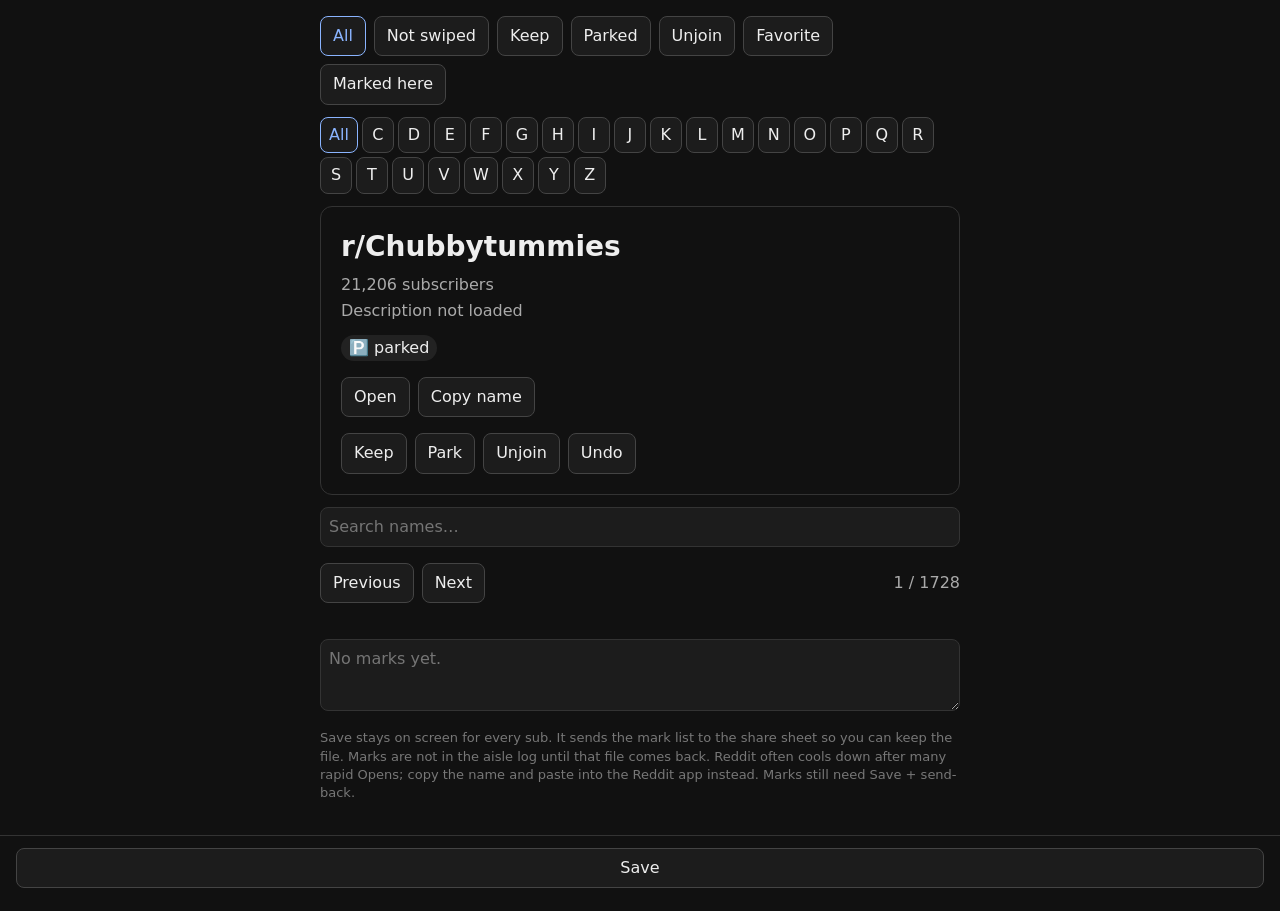
==== commit e2ca7a93: "Refresh clicker after Oct 7 marks; parked+unmarked only (1728) Co-authored-by: thiccolasscage <thicc" ====
--- a/index.html
+++ b/index.html
@@ -49,7 +49,7 @@
   <button id="save" type="button">Save</button>
 </div>
 <script>
-const SUBS = [{"name":"BreedingLab","subscribers":"","low":false,"action":"parked"},{"name":"BreedMeDaddy","subscribers":"37","low":true,"action":"parked"},{"name":"brewbies","subscribers":"22692","low":false,"action":"parked"},{"name":"BrilliantPussy","subscribers":"138316","low":false,"action":"parked"},{"name":"BringingSexyBacks","subscribers":"60088","low":false,"action":"parked"},{"name":"BrownHotties","subscribers":"830144","low":false,"action":"parked"},{"name":"brunette","subscribers":"303304","low":false,"action":"parked"},{"name":"BushandBoobs","subscribers":"27466","low":false,"action":"parked"},{"name":"BushBabes","subscribers":"50558","low":false,"action":"parked"},{"name":"BushLovers","subscribers":"169969","low":false,"action":"parked"},{"name":"Busty_Girls","subscribers":"358552","low":false,"action":"parked"},{"name":"BustyAndJuicy","subscribers":"","low":false,"action":"parked"},{"name":"BustyCuties","subscribers":"","low":false,"action":"parked"},{"name":"Bustyfit","subscribers":"109648","low":false,"action":"parked"},{"name":"BustyFucked","subscribers":"","low":false,"action":"parked"},{"name":"BustyPetite","subscribers":"2520374","low":false,"action":"parked"},{"name":"BUSTYQUEENS","subscribers":"32653","low":false,"action":"parked"},{"name":"Butchporn","subscribers":"30305","low":false,"action":"parked"},{"name":"ButtEmpire","subscribers":"19","low":true,"action":"parked"},{"name":"ButtFucked_","subscribers":"","low":false,"action":"parked"},{"name":"ButtGallery","subscribers":"","low":false,"action":"parked"},{"name":"buttholepictures","subscribers":"","low":false,"action":"parked"},{"name":"buttholes_in_public","subscribers":"","low":false,"action":"parked"},{"name":"buttholesonly","subscribers":"","low":false,"action":"parked"},{"name":"ButtMooning","subscribers":"","low":false,"action":"parked"},{"name":"buttplugsarefun","subscribers":"1084","low":true,"action":"parked"},{"name":"ButtsThatGripp","subscribers":"","low":false,"action":"parked"},{"name":"ButtStuffWhileFucking","subscribers":"","low":false,"action":"parked"},{"name":"ButtWalk","subscribers":"","low":false,"action":"parked"},{"name":"cameltoeoriginals","subscribers":"336110","low":false,"action":"parked"},{"name":"CaptionsForHer","subscribers":"","low":false,"action":"parked"},{"name":"CarBlowjob","subscribers":"13110","low":false,"action":"parked"},{"name":"catgirls","subscribers":"","low":false,"action":"parked"},{"name":"Caughtinpublic","subscribers":"","low":false,"action":"parked"},{"name":"celebrity_pussy","subscribers":"","low":false,"action":"parked"},{"name":"CelebrityButts","subscribers":"413396","low":false,"action":"parked"},{"name":"Celebs","subscribers":"775744","low":false,"action":"parked"},{"name":"CelebsGW","subscribers":"179269","low":false,"action":"parked"},{"name":"CelebsUnveiling","subscribers":"28594","low":false,"action":"parked"},{"name":"cfnf","subscribers":"83206","low":false,"action":"parked"},{"name":"cfnm","subscribers":"287078","low":false,"action":"parked"},{"name":"changingclothes","subscribers":"960","low":true,"action":"parked"},{"name":"cheeksupbellydown","subscribers":"2309","low":true,"action":"parked"},{"name":"Cheeky_Panties","subscribers":"","low":false,"action":"parked"},{"name":"cheerleadersgw","subscribers":"156","low":true,"action":"parked"},{"name":"chubbyasians","subscribers":"200971","low":false,"action":"parked"},{"name":"ChubbyBBWsluts","subscribers":"","low":false,"action":"parked"},{"name":"ChubbyBreeders","subscribers":"1777","low":true,"action":"parked"},{"name":"chubbygirlsgonewildx","subscribers":"","low":false,"action":"parked"},{"name":"ChubbyGOTHgirls","subscribers":"","low":false,"action":"parked"},{"name":"Chubbytummies","subscribers":"21206","low":false,"action":"parked"},{"name":"ChubbyWomen","subscribers":"9592","low":true,"action":"parked"},{"name":"ChunkyPunky","subscribers":"","low":false,"action":"parked"},{"name":"Church_Of_Titties","subscribers":"580","low":true,"action":"parked"},{"name":"Church_Wife","subscribers":"","low":false,"action":"parked"},{"name":"ChurchMILF","subscribers":"","low":false,"action":"parked"},{"name":"ChurchOfAss","subscribers":"","low":false,"action":"parked"},{"name":"ChurchWife","subscribers":"","low":false,"action":"parked"},{"name":"Classic_PornStars","subscribers":"","low":false,"action":"parked"},{"name":"classygirls","subscribers":"12270","low":false,"action":"parked"},{"name":"ClassyNSassyFW","subscribers":"","low":false,"action":"parked"},{"name":"classysexy","subscribers":"280051","low":false,"action":"parked"},{"name":"CleavageAppreciated","subscribers":"","low":false,"action":"parked"},{"name":"ClitsAndVulvasOnly","subscribers":"","low":false,"action":"parked"},{"name":"CloseUpAnalSex","subscribers":"","low":false,"action":"parked"},{"name":"ClothedCurves","subscribers":"98462","low":false,"action":"parked"},{"name":"ClothedTitfuck","subscribers":"299919","low":false,"action":"parked"},{"name":"Clothes_On_Off","subscribers":"","low":false,"action":"parked"},{"name":"clubmilfs","subscribers":"1307","low":true,"action":"parked"},{"name":"cockdoula","subscribers":"","low":false,"action":"parked"},{"name":"cocksizematters","subscribers":"","low":false,"action":"parked"},{"name":"coffeegonewilder","subscribers":"","low":false,"action":"parked"},{"name":"coffeeNSFW","subscribers":"3013","low":true,"action":"parked"},{"name":"CoinslotButtholes","subscribers":"","low":false,"action":"parked"},{"name":"CollegeAmateurs","subscribers":"1131891","low":false,"action":"parked"},{"name":"collegensfw","subscribers":"395532","low":false,"action":"parked"},{"name":"collegesluts","subscribers":"2845998","low":false,"action":"parked"},{"name":"ColorsOfBoobs","subscribers":"","low":false,"action":"parked"},{"name":"Competitive_Tits","subscribers":"","low":false,"action":"parked"},{"name":"Competitiveswimsuits","subscribers":"10752","low":false,"action":"parked"},{"name":"ComplexionExcellence","subscribers":"216625","low":false,"action":"parked"},{"name":"corsetsnsfw","subscribers":"95738","low":false,"action":"parked"},{"name":"cosplaybutts","subscribers":"405352","low":false,"action":"parked"},{"name":"cosplaygirls","subscribers":"1354372","low":false,"action":"parked"},{"name":"CosplayLewd","subscribers":"150804","low":false,"action":"parked"},{"name":"CosplayNation","subscribers":"203868","low":false,"action":"parked"},{"name":"countrygirls","subscribers":"164800","low":false,"action":"parked"},{"name":"countrygirlsgonewild","subscribers":"2497","low":true,"action":"parked"},{"name":"countrysluts","subscribers":"1165","low":true,"action":"parked"},{"name":"couples_gw","subscribers":"","low":false,"action":"parked"},{"name":"Couples_Watch_Our_Sex","subscribers":"","low":false,"action":"parked"},{"name":"CouplesAmateurPorn","subscribers":"","low":false,"action":"parked"},{"name":"couplesgonewild","subscribers":"982251","low":false,"action":"parked"},{"name":"CouplesGoneWildChubby","subscribers":"","low":false,"action":"parked"},{"name":"couplesgonewildplus","subscribers":"163675","low":false,"action":"parked"},{"name":"Couplesporn","subscribers":"483291","low":false,"action":"parked"},{"name":"CowgirlRiders","subscribers":"","low":false,"action":"parked"},{"name":"CowgirlsGoneWild","subscribers":"105616","low":false,"action":"parked"},{"name":"Creaming","subscribers":"110897","low":false,"action":"parked"},{"name":"Creampie_Porn","subscribers":"311293","low":false,"action":"parked"},{"name":"CreampieMaterial","subscribers":"","low":false,"action":"parked"},{"name":"creampies","subscribers":"1375433","low":false,"action":"parked"},{"name":"croptopgirls","subscribers":"180903","low":false,"action":"parked"},{"name":"CropTopHandsHigh","subscribers":"","low":false,"action":"parked"},{"name":"CrotchlessLingerie_GW","subscribers":"","low":false,"action":"parked"},{"name":"cum_on_tits","subscribers":"","low":false,"action":"parked"},{"name":"CumDumpsters","subscribers":"354461","low":false,"action":"parked"},{"name":"cumfetish","subscribers":"1484798","low":false,"action":"parked"},{"name":"Cumfy","subscribers":"","low":false,"action":"parked"},{"name":"CumGoddess","subscribers":"","low":false,"action":"parked"},{"name":"CumHaters","subscribers":"545229","low":false,"action":"parked"},{"name":"Cuminmyass","subscribers":"1436","low":true,"action":"parked"},{"name":"cuminsideme","subscribers":"277529","low":false,"action":"parked"},{"name":"CumLotion","subscribers":"","low":false,"action":"parked"},{"name":"Cumrades","subscribers":"","low":false,"action":"parked"},{"name":"CumslutLife","subscribers":"","low":false,"action":"parked"},{"name":"cumsluts","subscribers":"3220704","low":false,"action":"parked"},{"name":"cumsucking","subscribers":"","low":false,"action":"parked"},{"name":"cumswallowingmovies","subscribers":"166894","low":false,"action":"parked"},{"name":"CunnilingusPorn","subscribers":"2155","low":true,"action":"parked"},{"name":"CuratedAmateurPorn","subscribers":"","low":false,"action":"parked"},{"name":"curvage","subscribers":"11736","low":false,"action":"parked"},{"name":"Curvy_Pawg","subscribers":"","low":false,"action":"parked"},{"name":"curvy_sluts","subscribers":"","low":false,"action":"parked"},{"name":"Curvy_Women_Gone_Wild","subscribers":"","low":false,"action":"parked"},{"name":"CurvyAssTits","subscribers":"","low":false,"action":"parked"},{"name":"CurvyButt","subscribers":"","low":false,"action":"parked"},{"name":"CurvyCelebs","subscribers":"24535","low":false,"action":"parked"},{"name":"CurvyChicks","subscribers":"","low":false,"action":"parked"},{"name":"CurvyWhiteGirls","subscribers":"","low":false,"action":"parked"},{"name":"cutegirlgifs","subscribers":"","low":false,"action":"parked"},{"name":"cutegirlsgw","subscribers":"","low":false,"action":"parked"},{"name":"CuteLittleButts","subscribers":"","low":false,"action":"parked"},{"name":"CuteModeSlutMode","subscribers":"","low":false,"action":"parked"},{"name":"Cutemomoutfits","subscribers":"","low":false,"action":"parked"},{"name":"CuteVsSlut","subscribers":"160859","low":false,"action":"parked"},{"name":"Cyberbooty","subscribers":"","low":false,"action":"parked"},{"name":"DadWouldBeProud","subscribers":"","low":false,"action":"parked"},{"name":"DaPussynButtHoleShow","subscribers":"","low":false,"action":"parked"},{"name":"Dark_nipples","subscribers":"","low":false,"action":"parked"},{"name":"DarkAngels","subscribers":"","low":false,"action":"parked"},{"name":"Deep_Anal","subscribers":"","low":false,"action":"parked"},{"name":"deepthroat","subscribers":"","low":false,"action":"parked"},{"name":"DevotionalSex","subscribers":"","low":false,"action":"parked"},{"name":"dildo","subscribers":"","low":false,"action":"parked"},{"name":"doggyandhairpulling","subscribers":"","low":false,"action":"parked"},{"name":"Doggystyle_NSFW","subscribers":"","low":false,"action":"parked"},{"name":"DoggystylePosition","subscribers":"","low":false,"action":"parked"},{"name":"DoggyStylePOV","subscribers":"","low":false,"action":"parked"},{"name":"DraculaBiscuits","subscribers":"","low":false,"action":"parked"},{"name":"DressedAndFucked","subscribers":"","low":false,"action":"parked"},{"name":"DressedAndUndressed","subscribers":"","low":false,"action":"parked"},{"name":"Dressing_Room","subscribers":"","low":false,"action":"parked"},{"name":"DressToUnDress","subscribers":"","low":false,"action":"parked"},{"name":"dyke","subscribers":"","low":false,"action":"parked"},{"name":"dykesgonewild","subscribers":"","low":false,"action":"parked"},{"name":"EatHerButt","subscribers":"","low":false,"action":"parked"},{"name":"Eating_Pussy_GIFs","subscribers":"","low":false,"action":"parked"},{"name":"ebony_butts","subscribers":"","low":false,"action":"parked"},{"name":"Ebonyadmirer","subscribers":"","low":false,"action":"parked"},{"name":"ebonyamateurs","subscribers":"","low":false,"action":"parked"},{"name":"ebonybaddiez","subscribers":"","low":false,"action":"parked"},{"name":"EbonyBlowjobWorld","subscribers":"","low":false,"action":"parked"},{"name":"EbonyBoobs","subscribers":"","low":false,"action":"parked"},{"name":"EbonyCamelToe","subscribers":"","low":false,"action":"parked"},{"name":"EbonyCuties","subscribers":"","low":false,"action":"parked"},{"name":"ebonygirlswhiteboyz","subscribers":"","low":false,"action":"parked"},{"name":"ebonyhomemade","subscribers":"","low":false,"action":"parked"},{"name":"EBONYMILFANAL","subscribers":"","low":false,"action":"parked"},{"name":"ebonypussylover","subscribers":"","low":false,"action":"parked"},{"name":"EbonyPussyOnly","subscribers":"","low":false,"action":"parked"},{"name":"EBONYWAP","subscribers":"","low":false,"action":"parked"},{"name":"edging","subscribers":"","low":false,"action":"parked"},{"name":"EliteHandjob","subscribers":"","low":false,"action":"parked"},{"name":"emogirls","subscribers":"","low":false,"action":"parked"},{"name":"EmoGirlsFuck","subscribers":"","low":false,"action":"parked"},{"name":"engorgedveinyswollen","subscribers":"","low":false,"action":"parked"},{"name":"eroticliterature","subscribers":"","low":false,"action":"parked"},{"name":"EroticMassage","subscribers":"","low":false,"action":"parked"},{"name":"Ersties","subscribers":"","low":false,"action":"parked"},{"name":"exhibitionistblowjobs","subscribers":"","low":false,"action":"parked"},{"name":"Exhibitionistfun","subscribers":"","low":false,"action":"parked"},{"name":"ExhibitionistSex","subscribers":"","low":false,"action":"parked"},{"name":"extramile","subscribers":"","low":false,"action":"parked"},{"name":"exxxchange","subscribers":"","low":false,"action":"parked"},{"name":"FaceAndTits","subscribers":"","low":false,"action":"parked"},{"name":"FacesittingHub","subscribers":"","low":false,"action":"parked"},{"name":"Facialexpression","subscribers":"","low":false,"action":"parked"},{"name":"FantasticBreasts","subscribers":"","low":false,"action":"parked"},{"name":"FarmGirls","subscribers":"","low":false,"action":"parked"},{"name":"fatassonly","subscribers":"","low":false,"action":"parked"},{"name":"fatbootyandsoles","subscribers":"","low":false,"action":"parked"},{"name":"fathangers","subscribers":"","low":false,"action":"parked"},{"name":"FatPussyInPanties","subscribers":"300867","low":false,"action":"parked"},{"name":"FatPussyLovers","subscribers":"752250","low":false,"action":"parked"},{"name":"FAWGs","subscribers":"","low":false,"action":"parked"},{"name":"fbb_NSFW","subscribers":"233575","low":false,"action":"parked"},{"name":"FeedingOnCum","subscribers":"307222","low":false,"action":"parked"},{"name":"fem_ftm","subscribers":"","low":false,"action":"parked"},{"name":"femaleedging","subscribers":"37946","low":false,"action":"parked"},{"name":"FemaleOrgasmPorn","subscribers":"29223","low":false,"action":"parked"},{"name":"FemaleParadise","subscribers":"","low":false,"action":"parked"},{"name":"femalepov","subscribers":"355220","low":false,"action":"parked"},{"name":"FemboysFTM","subscribers":"","low":false,"action":"parked"},{"name":"femdomfacefuck","subscribers":"","low":false,"action":"parked"},{"name":"femdomgonewild","subscribers":"398041","low":false,"action":"parked"},{"name":"FemdomHandjob","subscribers":"18027","low":false,"action":"parked"},{"name":"FFNBPS","subscribers":"78315","low":false,"action":"parked"},{"name":"FingeredFromBehind","subscribers":"44654","low":false,"action":"parked"},{"name":"fingeringinpublic","subscribers":"","low":false,"action":"parked"},{"name":"FingeringPorn","subscribers":"","low":false,"action":"parked"},{"name":"FishnetsGW","subscribers":"2549","low":true,"action":"parked"},{"name":"FlashingGirls","subscribers":"781173","low":false,"action":"parked"},{"name":"flashingmilfs","subscribers":"1797","low":true,"action":"parked"},{"name":"flashingwives","subscribers":"","low":false,"action":"parked"},{"name":"FlipOffFetish","subscribers":"20224","low":false,"action":"parked"},{"name":"FlorencePughNSFW","subscribers":"20452","low":false,"action":"parked"},{"name":"fortyfivefiftyfive","subscribers":"551019","low":false,"action":"parked"},{"name":"FreckledRedheads","subscribers":"148434","low":false,"action":"parked"},{"name":"FreeBoobies","subscribers":"","low":false,"action":"parked"},{"name":"FreeTheNipplePics","subscribers":"","low":false,"action":"parked"},{"name":"freeuse","subscribers":"1517952","low":false,"action":"parked"},{"name":"freshfromtheshower","subscribers":"93036","low":false,"action":"parked"},{"name":"frogbutt_","subscribers":"","low":false,"action":"parked"},{"name":"FromBelowView","subscribers":"331447","low":false,"action":"parked"},{"name":"frontClasp","subscribers":"1746","low":true,"action":"parked"},{"name":"FrontlineAppreciation","subscribers":"","low":false,"action":"parked"},{"name":"FrontPage","subscribers":"22588","low":false,"action":"parked"},{"name":"FuckOutdoors","subscribers":"3622","low":true,"action":"parked"},{"name":"FullBackPanties","subscribers":"227854","low":false,"action":"parked"},{"name":"funsized","subscribers":"877758","low":false,"action":"parked"},{"name":"FuzzyFluffyComfy","subscribers":"1805","low":true,"action":"parked"},{"name":"FuzzyPeeks","subscribers":"95631","low":false,"action":"parked"},{"name":"GarterBelts","subscribers":"120504","low":false,"action":"parked"},{"name":"gawkgawkgawk","subscribers":"5952","low":true,"action":"parked"},{"name":"gentlefucking","subscribers":"","low":false,"action":"parked"},{"name":"Get_Ya_Tits_Out","subscribers":"","low":false,"action":"parked"},{"name":"gettingherselfoff","subscribers":"1151848","low":false,"action":"parked"},{"name":"Giantess","subscribers":"62288","low":false,"action":"parked"},{"name":"giganticareolas","subscribers":"","low":false,"action":"parked"},{"name":"GingerBeauties","subscribers":"","low":false,"action":"parked"},{"name":"GirlMasturbations","subscribers":"3709","low":true,"action":"parked"},{"name":"girls_smiling","subscribers":"24567","low":false,"action":"parked"},{"name":"girlsdoingnerdythings","subscribers":"116423","low":false,"action":"parked"},{"name":"girlsdoingstuffnaked","subscribers":"441178","low":false,"action":"parked"},{"name":"GirlsGettingPantsed","subscribers":"","low":false,"action":"parked"},{"name":"GirlsGW","subscribers":"524583","low":false,"action":"parked"},{"name":"GirlsHoldingDicks","subscribers":"","low":false,"action":"parked"},{"name":"GirlsHumpingThings","subscribers":"344577","low":false,"action":"parked"},{"name":"GirlsInFlarePants","subscribers":"325657","low":false,"action":"parked"},{"name":"GirlsinLaceFishnets","subscribers":"224137","low":false,"action":"parked"},{"name":"GirlsInRealUniforms","subscribers":"30963","low":false,"action":"parked"},{"name":"girlskissing","subscribers":"668615","low":false,"action":"parked"},{"name":"GirlsLoveEatingCum","subscribers":"","low":false,"action":"parked"},{"name":"girlsloveprecum","subscribers":"","low":false,"action":"parked"},{"name":"girlslovingcum","subscribers":"3086","low":true,"action":"parked"},{"name":"GirlsOnTop","subscribers":"555560","low":false,"action":"parked"},{"name":"GirlsOrgasming","subscribers":"","low":false,"action":"parked"},{"name":"GirlsPublicFlashing","subscribers":"","low":false,"action":"parked"},{"name":"GirlsShowering","subscribers":"673545","low":false,"action":"parked"},{"name":"GirlsSuckingWhiteCock","subscribers":"","low":false,"action":"parked"},{"name":"girlsthatfuck","subscribers":"","low":false,"action":"parked"},{"name":"GirlsWatchingPorn","subscribers":"157079","low":false,"action":"parked"},{"name":"GirlsWhoFuckFans","subscribers":"","low":false,"action":"parked"},{"name":"GirlsWithGirls","subscribers":"320938","low":false,"action":"parked"},{"name":"GirlswithGlasses","subscribers":"1014575","low":false,"action":"parked"},{"name":"GirlsWithiPhones","subscribers":"87603","low":false,"action":"parked"},{"name":"GirlswithNeonHair","subscribers":"433388","low":false,"action":"parked"},{"name":"Girltwerkingongirl","subscribers":"671","low":true,"action":"parked"},{"name":"glassesntitties","subscribers":"","low":false,"action":"parked"},{"name":"gloryhole","subscribers":"","low":false,"action":"parked"},{"name":"GloryHoleLocations","subscribers":"237067","low":false,"action":"parked"},{"name":"GloryholeWhoresGW","subscribers":"","low":false,"action":"parked"},{"name":"GloryHoley","subscribers":"24275","low":false,"action":"parked"},{"name":"GluteGirls","subscribers":"","low":false,"action":"parked"},{"name":"GodAsshole","subscribers":"680953","low":false,"action":"parked"},{"name":"GoddessGoneWild","subscribers":"534","low":true,"action":"parked"},{"name":"GodlyVagina","subscribers":"","low":false,"action":"parked"},{"name":"godsasshole","subscribers":"","low":false,"action":"parked"},{"name":"GoneMildOver30","subscribers":"50842","low":false,"action":"parked"},{"name":"GoneMildPlus","subscribers":"181158","low":false,"action":"parked"},{"name":"Gonewildpale","subscribers":"","low":false,"action":"parked"},{"name":"GoneWildSmiles","subscribers":"500922","low":false,"action":"parked"},{"name":"GoodBoyClub","subscribers":"","low":false,"action":"parked"},{"name":"goodgirl","subscribers":"97581","low":false,"action":"parked"},{"name":"GoonetteHub","subscribers":"26397","low":false,"action":"parked"},{"name":"GoonForBoobs","subscribers":"","low":false,"action":"parked"},{"name":"gothdommymommies","subscribers":"","low":false,"action":"parked"},{"name":"GothGirls","subscribers":"153897","low":false,"action":"parked"},{"name":"gothgirlsgw","subscribers":"215196","low":false,"action":"parked"},{"name":"Gothgonewild","subscribers":"57308","low":false,"action":"parked"},{"name":"gothmommiesgw","subscribers":"","low":false,"action":"parked"},{"name":"GothPussy","subscribers":"3731","low":true,"action":"parked"},{"name":"gothsluts","subscribers":"1686228","low":false,"action":"parked"},{"name":"GothWhoress","subscribers":"","low":false,"action":"parked"},{"name":"GrabDatAss","subscribers":"","low":false,"action":"parked"},{"name":"GrabHerTitties","subscribers":"172171","low":false,"action":"parked"},{"name":"GreatView","subscribers":"506507","low":false,"action":"parked"},{"name":"greatwhiteboobs","subscribers":"1225","low":true,"action":"parked"},{"name":"grool","subscribers":"1457842","low":false,"action":"parked"},{"name":"GROOLGW","subscribers":"107579","low":false,"action":"parked"},{"name":"gstrings","subscribers":"185193","low":false,"action":"parked"},{"name":"guessmyboobsize","subscribers":"1994","low":true,"action":"parked"},{"name":"Gumdrops","subscribers":"","low":false,"action":"parked"},{"name":"GWBlackGirls","subscribers":"173891","low":false,"action":"parked"},{"name":"GWCPublicFlashing","subscribers":"","low":false,"action":"parked"},{"name":"gwpublic","subscribers":"984030","low":false,"action":"parked"},{"name":"GymGirlsNSFW","subscribers":"2227","low":true,"action":"parked"},{"name":"GymPawg","subscribers":"64440","low":false,"action":"parked"},{"name":"GymThicc","subscribers":"3381","low":true,"action":"parked"},{"name":"Hairy","subscribers":"335304","low":false,"action":"parked"},{"name":"HairyCurvy","subscribers":"175255","low":false,"action":"parked"},{"name":"hairymuffs","subscribers":"41455","low":false,"action":"parked"},{"name":"HairyPussy","subscribers":"692357","low":false,"action":"parked"},{"name":"hairywomen","subscribers":"9761","low":true,"action":"parked"},{"name":"handjobs","subscribers":"407358","low":false,"action":"parked"},{"name":"hangingfromabove","subscribers":"","low":false,"action":"parked"},{"name":"hangingtits","subscribers":"20865","low":false,"action":"parked"},{"name":"happygirls","subscribers":"288463","low":false,"action":"parked"},{"name":"happyhangers","subscribers":"","low":false,"action":"parked"},{"name":"HardcoreNSFW","subscribers":"390279","low":false,"action":"parked"},{"name":"HeavyCheeks","subscribers":"","low":false,"action":"parked"},{"name":"HeavyHangingHangers","subscribers":"","low":false,"action":"parked"},{"name":"HeavyHangingMilfTits","subscribers":"","low":false,"action":"parked"},{"name":"HEAVYKNOCKERS","subscribers":"","low":false,"action":"parked"},{"name":"HeavyNaturalBreasts","subscribers":"","low":false,"action":"parked"},{"name":"HeDoesTheWork","subscribers":"","low":false,"action":"parked"},{"name":"helpinghand","subscribers":"75301","low":false,"action":"parked"},{"name":"HerPOV","subscribers":"91388","low":false,"action":"parked"},{"name":"hiddenzone","subscribers":"9705","low":true,"action":"parked"},{"name":"HomeHandjob","subscribers":"","low":false,"action":"parked"},{"name":"homesex","subscribers":"637774","low":false,"action":"parked"},{"name":"HorneyMilfWifes","subscribers":"","low":false,"action":"parked"},{"name":"horny","subscribers":"739973","low":false,"action":"parked"},{"name":"hornybutts_","subscribers":"","low":false,"action":"parked"},{"name":"HornyMILFNextDoor","subscribers":"","low":false,"action":"parked"},{"name":"hornymoms","subscribers":"65706","low":false,"action":"parked"},{"name":"HornyWivesNextDoor","subscribers":"","low":false,"action":"parked"},{"name":"HospitalWhores","subscribers":"397","low":true,"action":"parked"},{"name":"Hot_Women_Gifs","subscribers":"101478","low":false,"action":"parked"},{"name":"HotBlackChicks","subscribers":"192516","low":false,"action":"parked"},{"name":"Hotchickswithtattoos","subscribers":"963534","low":false,"action":"parked"},{"name":"hotdommes","subscribers":"","low":false,"action":"parked"},{"name":"HotGirls","subscribers":"132452","low":false,"action":"parked"},{"name":"hotgirlswithtattoos","subscribers":"43314","low":false,"action":"parked"},{"name":"HotMessUndressed","subscribers":"","low":false,"action":"parked"},{"name":"hotmomsafterhours","subscribers":"","low":false,"action":"parked"},{"name":"HOTMOMSGW","subscribers":"3400","low":true,"action":"parked"},{"name":"HotStuffNSFW","subscribers":"424456","low":false,"action":"parked"},{"name":"HotTubFun","subscribers":"12460","low":false,"action":"parked"},{"name":"HotTubGirls","subscribers":"24467","low":false,"action":"parked"},{"name":"HotWetPussy","subscribers":"","low":false,"action":"parked"},{"name":"Hotwife","subscribers":"684646","low":false,"action":"parked"},{"name":"Huge_Udders","subscribers":"","low":false,"action":"parked"},{"name":"huge_wine_cork_nips","subscribers":"4","low":true,"action":"parked"},{"name":"hugeareola","subscribers":"","low":false,"action":"parked"},{"name":"hugeareolas","subscribers":"42562","low":false,"action":"parked"},{"name":"HugeAssAllDay","subscribers":"","low":false,"action":"parked"},{"name":"hugeasses","subscribers":"281016","low":false,"action":"parked"},{"name":"hugeboobs","subscribers":"1068974","low":false,"action":"parked"},{"name":"HugeBoobsNatural","subscribers":"","low":false,"action":"parked"},{"name":"hugelabialove","subscribers":"","low":false,"action":"parked"},{"name":"hugenaturals","subscribers":"327778","low":false,"action":"parked"},{"name":"HugeOralCreampies","subscribers":"","low":false,"action":"parked"},{"name":"Humongousaurustits","subscribers":"601372","low":false,"action":"parked"},{"name":"HumongousChests","subscribers":"","low":false,"action":"parked"},{"name":"Humpingpillow","subscribers":"","low":false,"action":"parked"},{"name":"HungryButts","subscribers":"773217","low":false,"action":"parked"},{"name":"Hydrobation","subscribers":"7337","low":true,"action":"parked"},{"name":"hydroerotic","subscribers":"57471","low":false,"action":"parked"},{"name":"hypersexuality","subscribers":"11177","low":false,"action":"parked"},{"name":"ICanSeeYourNipples","subscribers":"","low":false,"action":"parked"},{"name":"ignore_my_pussy","subscribers":"","low":false,"action":"parked"},{"name":"igotmypregnancyboobs","subscribers":"8051","low":true,"action":"parked"},{"name":"Ilovebigbutts","subscribers":"","low":false,"action":"parked"},{"name":"impatient_carnation","subscribers":"","low":false,"action":"parked"},{"name":"ImReal","subscribers":"5888","low":true,"action":"parked"},{"name":"IndianGoddess","subscribers":"33379","low":false,"action":"parked"},{"name":"IndiansGoneWild","subscribers":"975894","low":false,"action":"parked"},{"name":"Innie","subscribers":"740772","low":false,"action":"parked"},{"name":"inniepenetration","subscribers":"184605","low":false,"action":"parked"},{"name":"inniepussygirls","subscribers":"","low":false,"action":"parked"},{"name":"InnocentlyNaughty","subscribers":"758937","low":false,"action":"parked"},{"name":"InPublic","subscribers":"","low":false,"action":"parked"},{"name":"ItsAlmostPorn","subscribers":"","low":false,"action":"parked"},{"name":"ItsHerAsshole","subscribers":"","low":false,"action":"parked"},{"name":"iwanttobeher","subscribers":"","low":false,"action":"parked"},{"name":"JackOffToPlayboy","subscribers":"","low":false,"action":"parked"},{"name":"jilledfrombehind","subscribers":"","low":false,"action":"parked"},{"name":"jillingwhilewatching","subscribers":"","low":false,"action":"parked"},{"name":"JizzedToThis","subscribers":"","low":false,"action":"parked"},{"name":"JOI_femdom","subscribers":"","low":false,"action":"parked"},{"name":"Joymii","subscribers":"","low":false,"action":"parked"},{"name":"JuicyMommy","subscribers":"","low":false,"action":"parked"},{"name":"justbarebreasts","subscribers":"","low":false,"action":"parked"},{"name":"JustFriendsHavingFun","subscribers":"","low":false,"action":"parked"},{"name":"JustMommy","subscribers":"","low":false,"action":"parked"},{"name":"JustWaxed","subscribers":"","low":false,"action":"parked"},{"name":"kingtreatment","subscribers":"","low":false,"action":"parked"},{"name":"KinkTown","subscribers":"","low":false,"action":"parked"},{"name":"kinkyteachers","subscribers":"","low":false,"action":"parked"},{"name":"KissAndRide","subscribers":"","low":false,"action":"parked"},{"name":"KurwaSuka","subscribers":"","low":false,"action":"parked"},{"name":"LabiaDangling","subscribers":"","low":false,"action":"parked"},{"name":"LactatingMoms","subscribers":"","low":false,"action":"parked"},{"name":"lactation","subscribers":"","low":false,"action":"parked"},{"name":"LactationGW","subscribers":"","low":false,"action":"parked"},{"name":"Lactationmoms","subscribers":"","low":false,"action":"parked"},{"name":"lactationstation","subscribers":"","low":false,"action":"parked"},{"name":"LandingStripNSFW","subscribers":"","low":false,"action":"parked"},{"name":"largemilkers","subscribers":"","low":false,"action":"parked"},{"name":"Largenaturaltits","subscribers":"","low":false,"action":"parked"},{"name":"latinas","subscribers":"","low":false,"action":"parked"},{"name":"LatinasGW","subscribers":"","low":false,"action":"parked"},{"name":"LayDownTitties","subscribers":"","low":false,"action":"parked"},{"name":"Leggings_Gone_Wild","subscribers":"","low":false,"action":"parked"},{"name":"leggings_haven","subscribers":"","low":false,"action":"parked"},{"name":"legs","subscribers":"","low":false,"action":"parked"},{"name":"Legs_up","subscribers":"","low":false,"action":"parked"},{"name":"LegsUpPantsDown","subscribers":"","low":false,"action":"parked"},{"name":"LeopardPrintGW","subscribers":"","low":false,"action":"parked"},{"name":"leotards","subscribers":"","low":false,"action":"parked"},{"name":"lesbianOral","subscribers":"","low":false,"action":"parked"},{"name":"lesbians","subscribers":"","low":false,"action":"parked"},{"name":"LetBoysBeManipulated","subscribers":"","low":false,"action":"parked"},{"name":"Letsseethemboobs","subscribers":"","low":false,"action":"parked"},{"name":"LetsSeeYourBoobsInBra","subscribers":"","low":false,"action":"parked"},{"name":"lightskinbeauties","subscribers":"","low":false,"action":"parked"},{"name":"LingerieGW","subscribers":"","low":false,"action":"parked"},{"name":"LingerieMILFS","subscribers":"","low":false,"action":"parked"},{"name":"LingeriePlus","subscribers":"","low":false,"action":"parked"},{"name":"LongNipples","subscribers":"","low":false,"action":"parked"},{"name":"LongSaggyTits","subscribers":"","low":false,"action":"parked"},{"name":"longthicknipples","subscribers":"","low":false,"action":"parked"},{"name":"LookingButDontTouch","subscribers":"","low":false,"action":"parked"},{"name":"LooseBootyCity","subscribers":"","low":false,"action":"parked"},{"name":"looseclothing","subscribers":"","low":false,"action":"parked"},{"name":"LostBetsVids","subscribers":"","low":false,"action":"parked"},{"name":"LoveAnal","subscribers":"","low":false,"action":"parked"},{"name":"LoveBBWs","subscribers":"","low":false,"action":"parked"},{"name":"lovehandles","subscribers":"","low":false,"action":"parked"},{"name":"LoveSensualMassage","subscribers":"","low":false,"action":"parked"},{"name":"LuckyCameraman","subscribers":"","low":false,"action":"parked"},{"name":"MassageSexPorn","subscribers":"","low":false,"action":"parked"},{"name":"MassageTableNSFW","subscribers":"","low":false,"action":"parked"},{"name":"MassiveRack","subscribers":"","low":false,"action":"parked"},{"name":"massivetits","subscribers":"","low":false,"action":"parked"},{"name":"MassiveTitsnAss","subscribers":"","low":false,"action":"parked"},{"name":"masturbating4u","subscribers":"","low":false,"action":"parked"},{"name":"MasturbatingQueens","subscribers":"","low":false,"action":"parked"},{"name":"masturbation","subscribers":"","low":false,"action":"parked"},{"name":"MasturbationGoneWild","subscribers":"","low":false,"action":"parked"},{"name":"MatureCocksuckers","subscribers":"","low":false,"action":"parked"},{"name":"MatureGodessess","subscribers":"","low":false,"action":"parked"},{"name":"maturemilf","subscribers":"","low":false,"action":"parked"},{"name":"maturemompics","subscribers":"","low":false,"action":"parked"},{"name":"MeatyVaginas","subscribers":"","low":false,"action":"parked"},{"name":"MelaninButtholes","subscribers":"","low":false,"action":"parked"},{"name":"MelonFelons","subscribers":"","low":false,"action":"parked"},{"name":"MenSuckingBigTits","subscribers":"","low":false,"action":"parked"},{"name":"MicroBikiniBaddies","subscribers":"","low":false,"action":"parked"},{"name":"MiddleEasternersGW","subscribers":"","low":false,"action":"parked"},{"name":"midriff","subscribers":"","low":false,"action":"parked"},{"name":"midsizewomen","subscribers":"","low":false,"action":"parked"},{"name":"Midwest_Freaks","subscribers":"","low":false,"action":"parked"},{"name":"MilfAsses","subscribers":"5288","low":true,"action":"parked"},{"name":"milfbod","subscribers":"","low":false,"action":"parked"},{"name":"MilfBody","subscribers":"1","low":true,"action":"parked"},{"name":"Milfbootys","subscribers":"1545","low":true,"action":"parked"},{"name":"MilfBras","subscribers":"","low":false,"action":"parked"},{"name":"milfcumsluts","subscribers":"429843","low":false,"action":"parked"},{"name":"milfdilfplayground","subscribers":"","low":false,"action":"parked"},{"name":"Milfhangers","subscribers":"3722","low":true,"action":"parked"},{"name":"Milfie","subscribers":"663053","low":false,"action":"parked"},{"name":"MilfLovers_NSFW","subscribers":"","low":false,"action":"parked"},{"name":"MilfPawg","subscribers":"124740","low":false,"action":"parked"},{"name":"milfs_are_wild","subscribers":"","low":false,"action":"parked"},{"name":"Milfs_Fucking","subscribers":"","low":false,"action":"parked"},{"name":"milfs_gw","subscribers":"","low":false,"action":"parked"},{"name":"MilfsBooty","subscribers":"","low":false,"action":"parked"},{"name":"milfspanties","subscribers":"","low":false,"action":"parked"},{"name":"MilfsSluts","subscribers":"","low":false,"action":"parked"},{"name":"Milfy_Melons","subscribers":"","low":false,"action":"parked"},{"name":"MilkingDairyFarm","subscribers":"583","low":true,"action":"parked"},{"name":"MissionaryOnly","subscribers":"","low":false,"action":"parked"},{"name":"MissionarySoles","subscribers":"216772","low":false,"action":"parked"},{"name":"MixedAfterDark","subscribers":"","low":false,"action":"parked"},{"name":"MixedRaceGirls","subscribers":"436391","low":false,"action":"parked"},{"name":"mmgirls","subscribers":"259178","low":false,"action":"parked"},{"name":"Mom_Bod","subscribers":"","low":false,"action":"parked"},{"name":"mombod","subscribers":"764516","low":false,"action":"parked"},{"name":"MomBodNextdoor","subscribers":"","low":false,"action":"parked"},{"name":"MombodNSFW","subscribers":"","low":false,"action":"parked"},{"name":"mombody_","subscribers":"","low":false,"action":"parked"},{"name":"Mommy_tits","subscribers":"397292","low":false,"action":"parked"},{"name":"Mommybush","subscribers":"","low":false,"action":"parked"},{"name":"mommydom","subscribers":"176545","low":false,"action":"parked"},{"name":"MommyDomToAFemboy","subscribers":"","low":false,"action":"parked"},{"name":"mommygonewild","subscribers":"1167","low":true,"action":"parked"},{"name":"MommyMaterial","subscribers":"4113","low":true,"action":""},{"name":"MommysGotBoobs","subscribers":"","low":false,"action":""},{"name":"Moms_Gone_Wild","subscribers":"","low":false,"action":""},{"name":"Moms_In_Thongs","subscribers":"","low":false,"action":""},{"name":"moms_wanna_have_fun","subscribers":"","low":false,"action":""},{"name":"MomsBeingHot","subscribers":"","low":false,"action":""},{"name":"MomsGoneMild","subscribers":"118254","low":false,"action":""},{"name":"momsgonewild","subscribers":"394099","low":false,"action":""},{"name":"MomsMilfsMaturesGilfs","subscribers":"","low":false,"action":""},{"name":"MonsterNipples","subscribers":"","low":false,"action":""},{"name":"Mooning","subscribers":"137756","low":false,"action":""},{"name":"MoundofVenus","subscribers":"288569","low":false,"action":""},{"name":"musclebarbies","subscribers":"1552","low":true,"action":""},{"name":"MuscleWorship","subscribers":"160321","low":false,"action":""},{"name":"MustBeMyBirthday","subscribers":"","low":false,"action":""},{"name":"mycleavage","subscribers":"225699","low":false,"action":""},{"name":"MyCleavageSFW","subscribers":"","low":false,"action":""},{"name":"Naked","subscribers":"165162","low":false,"action":""},{"name":"NakedAdventures","subscribers":"410113","low":false,"action":""},{"name":"NakedButNotAfraid","subscribers":"18222","low":false,"action":""},{"name":"nakedinthekitchen","subscribers":"54643","low":false,"action":""},{"name":"NakedOnStage","subscribers":"170206","low":false,"action":""},{"name":"NakedProgress","subscribers":"56218","low":false,"action":""},{"name":"NakedTwerking","subscribers":"103337","low":false,"action":""},{"name":"NakedUK","subscribers":"34622","low":false,"action":""},{"name":"NakedYoga","subscribers":"165091","low":false,"action":""},{"name":"nativeamericanbabes","subscribers":"","low":false,"action":""},{"name":"natrualracks","subscribers":"","low":false,"action":""},{"name":"NaturalBabes","subscribers":"60083","low":false,"action":""},{"name":"NaturalBoobs","subscribers":"51565","low":false,"action":""},{"name":"NaturalCurves","subscribers":"40554","low":false,"action":""},{"name":"Naturalgirls","subscribers":"86074","low":false,"action":""},{"name":"NaturalMILF","subscribers":"","low":false,"action":""},{"name":"naturaltitties","subscribers":"1131098","low":false,"action":""},{"name":"naughtiestsweeties","subscribers":"","low":false,"action":""},{"name":"Naughty_Nurses_NSFW","subscribers":"","low":false,"action":""},{"name":"Naughty_Teachers_NSFW","subscribers":"","low":false,"action":""},{"name":"NaughtyAndNatural","subscribers":"","low":false,"action":""},{"name":"naughtychicks","subscribers":"721298","low":false,"action":""},{"name":"naughtyfromneglect","subscribers":"119080","low":false,"action":""},{"name":"NaughtyGamerGirls","subscribers":"","low":false,"action":""},{"name":"naughtyinpublic","subscribers":"338031","low":false,"action":""},{"name":"naughtyinthecar","subscribers":"","low":false,"action":""},{"name":"NaughtyMomsGoneWild","subscribers":"","low":false,"action":""},{"name":"NaughtyPassengers","subscribers":"","low":false,"action":""},{"name":"NaughtyRealGirls","subscribers":"11506","low":false,"action":""},{"name":"naughtyteacherselfies","subscribers":"","low":false,"action":""},{"name":"NaughtyWives","subscribers":"1128457","low":false,"action":""},{"name":"Needyassholes","subscribers":"","low":false,"action":""},{"name":"needyboobs","subscribers":"","low":false,"action":""},{"name":"needypussy","subscribers":"","low":false,"action":""},{"name":"needysluts","subscribers":"615931","low":false,"action":""},{"name":"neighborhoodmilf","subscribers":"216993","low":false,"action":""},{"name":"NerdyGoneWild","subscribers":"211817","low":false,"action":""},{"name":"NiftyTits","subscribers":"","low":false,"action":""},{"name":"nippleclamp","subscribers":"98690","low":false,"action":""},{"name":"nipplejobs","subscribers":"","low":false,"action":""},{"name":"nippleplayandpinching","subscribers":"","low":false,"action":""},{"name":"nippleplayxxx","subscribers":"","low":false,"action":""},{"name":"Nipples","subscribers":"783313","low":false,"action":""},{"name":"nipplesbeforeandafter","subscribers":"56676","low":false,"action":""},{"name":"NippleSlicer","subscribers":"","low":false,"action":""},{"name":"NippleSuction","subscribers":"30993","low":false,"action":""},{"name":"Nipslips_NSFW","subscribers":"","low":false,"action":""},{"name":"NipslipsWorld","subscribers":"","low":false,"action":""},{"name":"NipsUnderClothing","subscribers":"","low":false,"action":""},{"name":"nobra","subscribers":"176303","low":false,"action":""},{"name":"Nofans","subscribers":"474330","low":false,"action":""},{"name":"NoFansAllowed","subscribers":"","low":false,"action":""},{"name":"NoFansCouples","subscribers":"5006","low":true,"action":""},{"name":"NonBinaryNSFW","subscribers":"1004","low":true,"action":""},{"name":"nopanties","subscribers":"229605","low":false,"action":""},{"name":"nopullingout","subscribers":"76578","low":false,"action":""},{"name":"NormalizeNaked","subscribers":"","low":false,"action":""},{"name":"normalnudes","subscribers":"749963","low":false,"action":""},{"name":"Normalnudesgonewild","subscribers":"169561","low":false,"action":""},{"name":"NoRules","subscribers":"142878","low":false,"action":""},{"name":"NostalgiaCelebsNudes","subscribers":"717","low":true,"action":""},{"name":"NoStupidQuestions","subscribers":"4181365","low":false,"action":""},{"name":"NotADildo","subscribers":"","low":false,"action":""},{"name":"notanline","subscribers":"","low":false,"action":""},{"name":"nsfw","subscribers":"4266264","low":false,"action":""},{"name":"NSFW411","subscribers":"1143701","low":false,"action":""},{"name":"Nsfw_Amateurs","subscribers":"579493","low":false,"action":""},{"name":"NSFW_CHANGING_ROOMS","subscribers":"","low":false,"action":""},{"name":"NSFW_GIF","subscribers":"2914543","low":false,"action":""},{"name":"nsfw_gifs","subscribers":"2004664","low":false,"action":""},{"name":"NSFW_Hardbodies","subscribers":"288358","low":false,"action":""},{"name":"NSFW_HTML5","subscribers":"405492","low":false,"action":""},{"name":"NSFW_love","subscribers":"119","low":true,"action":""},{"name":"NSFW_Outdoors","subscribers":"177879","low":false,"action":""},{"name":"NSFW_Plowcam","subscribers":"521018","low":false,"action":""},{"name":"NSFW_Wallpapers","subscribers":"59437","low":false,"action":""},{"name":"NSFW_Wife_Butt","subscribers":"","low":false,"action":""},{"name":"NSFWBraids","subscribers":"78364","low":false,"action":""},{"name":"nsfwcosplay","subscribers":"1391081","low":false,"action":""},{"name":"Nsfwcouplesporn","subscribers":"","low":false,"action":""},{"name":"NSFWfashion","subscribers":"257779","low":false,"action":""},{"name":"nsfwhardcore","subscribers":"2476556","low":false,"action":""},{"name":"NSFWIAMA","subscribers":"254436","low":false,"action":""},{"name":"NSFWMeme","subscribers":"21723","low":false,"action":""},{"name":"nsfwoutfits","subscribers":"529814","low":false,"action":""},{"name":"NSFWskype","subscribers":"73688","low":false,"action":""},{"name":"NSFWTalking","subscribers":"91626","low":false,"action":""},{"name":"NSFWverifiedamateurs","subscribers":"821238","low":false,"action":""},{"name":"NSFWWhileatWork","subscribers":"","low":false,"action":""},{"name":"nude_beach_gonewild","subscribers":"","low":false,"action":""},{"name":"Nude_Selfie","subscribers":"2227916","low":false,"action":""},{"name":"NudeBeach","subscribers":"136666","low":false,"action":""},{"name":"NudeBeach_freaks","subscribers":"3449","low":true,"action":""},{"name":"NudeCelebsOnly","subscribers":"718578","low":false,"action":""},{"name":"NudeCutie","subscribers":"27457","low":false,"action":""},{"name":"NudeGirlsHub","subscribers":"","low":false,"action":""},{"name":"Nudes","subscribers":"2199465","low":false,"action":""},{"name":"nudetwerk","subscribers":"79603","low":false,"action":""},{"name":"nudewithmycup","subscribers":"","low":false,"action":""},{"name":"nudist_beach","subscribers":"112563","low":false,"action":""},{"name":"nudist_exhibitionist","subscribers":"","low":false,"action":""},{"name":"nursingbras","subscribers":"2562","low":true,"action":""},{"name":"ObsessedWithBalls","subscribers":"","low":false,"action":""},{"name":"obsf","subscribers":"923236","low":false,"action":""},{"name":"OfficeMilf","subscribers":"","low":false,"action":""},{"name":"officeupskirts","subscribers":"","low":false,"action":""},{"name":"ohiogonewild","subscribers":"25576","low":false,"action":""},{"name":"ohiowife","subscribers":"","low":false,"action":""},{"name":"OiledAss","subscribers":"150877","low":false,"action":""},{"name":"Oilporn","subscribers":"510841","low":false,"action":""},{"name":"OldSchoolCoolNSFW","subscribers":"323529","low":false,"action":""},{"name":"oldschoolhot","subscribers":"149034","low":false,"action":""},{"name":"omegleMe","subscribers":"1","low":true,"action":""},{"name":"OMGDYHAB","subscribers":"21648","low":false,"action":""},{"name":"OneDickManyChicks","subscribers":"138812","low":false,"action":""},{"name":"OnePieceFits","subscribers":"534","low":true,"action":""},{"name":"OnePieceSuits","subscribers":"89507","low":false,"action":""},{"name":"onlyfans_moms","subscribers":"621","low":true,"action":""},{"name":"onlyfansalt","subscribers":"6276","low":true,"action":""},{"name":"OnlyFansBusty","subscribers":"414850","low":false,"action":""},{"name":"OnlyNaturalBoobs","subscribers":"","low":false,"action":""},{"name":"onmww","subscribers":"72976","low":false,"action":""},{"name":"OnOff","subscribers":"1745801","low":false,"action":""},{"name":"onoffcollages","subscribers":"144435","low":false,"action":""},{"name":"OpenShirt","subscribers":"80752","low":false,"action":""},{"name":"OralVoyeur","subscribers":"","low":false,"action":""},{"name":"orgasmcontrol","subscribers":"356432","low":false,"action":""},{"name":"orgasmiccontractions","subscribers":"395656","low":false,"action":""},{"name":"Orgasms","subscribers":"967559","low":false,"action":""},{"name":"orgasmwithcockinmouth","subscribers":"","low":false,"action":""},{"name":"OutdoorBondage","subscribers":"60403","low":false,"action":""},{"name":"outdoorgirls","subscribers":"1349","low":true,"action":""},{"name":"OutdoorRecreation","subscribers":"742224","low":false,"action":""},{"name":"outdoorshower","subscribers":"11299","low":false,"action":""},{"name":"OutdoorWhores","subscribers":"","low":false,"action":""},{"name":"outercourse","subscribers":"498015","low":false,"action":""},{"name":"OutfitOfTheDayNSFW","subscribers":"","low":false,"action":""},{"name":"OvalNipples","subscribers":"50860","low":false,"action":""},{"name":"Overflowing_boobs","subscribers":"","low":false,"action":""},{"name":"paag","subscribers":"1273668","low":false,"action":""},{"name":"pale_girls","subscribers":"31710","low":false,"action":""},{"name":"palegirls","subscribers":"1300331","low":false,"action":""},{"name":"PandoraGoneWild","subscribers":"","low":false,"action":""},{"name":"PantiesDownTeasing","subscribers":"","low":false,"action":""},{"name":"pantiesexposed","subscribers":"","low":false,"action":""},{"name":"PantiesReveal","subscribers":"","low":false,"action":""},{"name":"panty_lines","subscribers":"2624","low":true,"action":""},{"name":"PantyPeel","subscribers":"472920","low":false,"action":""},{"name":"pantyspreads","subscribers":"","low":false,"action":""},{"name":"PantyTryOnHauls","subscribers":"","low":false,"action":""},{"name":"PartyGirlsGW","subscribers":"","low":false,"action":""},{"name":"PartySexPorn","subscribers":"","low":false,"action":""},{"name":"passionx","subscribers":"419704","low":false,"action":""},{"name":"pastthepop","subscribers":"","low":false,"action":""},{"name":"pawg","subscribers":"1939598","low":false,"action":""},{"name":"PAWG_bbw_booty","subscribers":"","low":false,"action":""},{"name":"Pawgie","subscribers":"","low":false,"action":""},{"name":"PawgLove","subscribers":"322130","low":false,"action":""},{"name":"PawgRiding","subscribers":"381926","low":false,"action":""},{"name":"PAWGtastic","subscribers":"317852","low":false,"action":""},{"name":"peachfuzz","subscribers":"110478","low":false,"action":""},{"name":"Penetration_gifs","subscribers":"146963","low":false,"action":""},{"name":"PepperoniNips","subscribers":"9419","low":true,"action":""},{"name":"Perfect_Curves","subscribers":"","low":false,"action":""},{"name":"PerfectAssBounce","subscribers":"","low":false,"action":""},{"name":"PerfectBody","subscribers":"698994","low":false,"action":""},{"name":"PerfectPussy","subscribers":"65124","low":false,"action":""},{"name":"PerfectTits","subscribers":"155819","low":false,"action":""},{"name":"Perky","subscribers":"188155","low":false,"action":""},{"name":"PerkyButts","subscribers":"88422","low":false,"action":""},{"name":"PerkyChubby","subscribers":"280514","low":false,"action":""},{"name":"PervyAndCurvy","subscribers":"","low":false,"action":""},{"name":"petite","subscribers":"774658","low":false,"action":""},{"name":"PetiteGoneWild","subscribers":"2409385","low":false,"action":""},{"name":"petplay","subscribers":"227532","low":false,"action":""},{"name":"PhatassAmateur","subscribers":"","low":false,"action":""},{"name":"Phatassblackgirlz","subscribers":"","low":false,"action":""},{"name":"Phatasswhitegirls","subscribers":"","low":false,"action":""},{"name":"phatcoochie","subscribers":"","low":false,"action":""},{"name":"phatpussy","subscribers":"253545","low":false,"action":""},{"name":"PheromoneGirls","subscribers":"","low":false,"action":""},{"name":"phgonewild","subscribers":"317477","low":false,"action":""},{"name":"Pickles_place","subscribers":"","low":false,"action":""},{"name":"piercednipples","subscribers":"335168","low":false,"action":""},{"name":"PiercedNSFW","subscribers":"502220","low":false,"action":""},{"name":"pigtails","subscribers":"145809","low":false,"action":""},{"name":"PillowHumping","subscribers":"228446","low":false,"action":""},{"name":"PinkChocolate","subscribers":"175206","low":false,"action":""},{"name":"Piracy","subscribers":"1390208","low":false,"action":""},{"name":"pizzadare","subscribers":"354918","low":false,"action":""},{"name":"PLASTT","subscribers":"804617","low":false,"action":""},{"name":"PlatypusParadox","subscribers":"","low":false,"action":""},{"name":"Playboy","subscribers":"458930","low":false,"action":""},{"name":"Playboy_Gifs","subscribers":"67205","low":false,"action":""},{"name":"Playboy_Models","subscribers":"","low":false,"action":""},{"name":"Playboynaughtybits","subscribers":"11591","low":false,"action":""},{"name":"PlayfulWives","subscribers":"","low":false,"action":""},{"name":"Plowcam_NSFW","subscribers":"9670","low":true,"action":""},{"name":"plump","subscribers":"","low":false,"action":""},{"name":"plussizedhotwives2","subscribers":"13998","low":false,"action":""},{"name":"PlusSizePantylovers","subscribers":"128842","low":false,"action":""},{"name":"pokies","subscribers":"470564","low":false,"action":""},{"name":"PoolJetMasturbation","subscribers":"","low":false,"action":""},{"name":"porn","subscribers":"3458598","low":false,"action":""},{"name":"porn_gifs","subscribers":"905055","low":false,"action":""},{"name":"PornGenerators","subscribers":"","low":false,"action":""},{"name":"Pornhub","subscribers":"514841","low":false,"action":""},{"name":"pornID","subscribers":"1606033","low":false,"action":""},{"name":"porninfifteenseconds","subscribers":"1831840","low":false,"action":""},{"name":"PornJuice","subscribers":"","low":false,"action":""},{"name":"PornMags","subscribers":"","low":false,"action":""},{"name":"PornoBehindTheScenes","subscribers":"20678","low":false,"action":""},{"name":"PornStarletHQ","subscribers":"576354","low":false,"action":""},{"name":"Povfuckin","subscribers":"","low":false,"action":""},{"name":"POVPornVids","subscribers":"229971","low":false,"action":""},{"name":"PovRide","subscribers":"1745","low":true,"action":""},{"name":"POVSUCK","subscribers":"","low":false,"action":""},{"name":"PreggoPorn","subscribers":"629935","low":false,"action":""},{"name":"pregnantgonewild","subscribers":"312310","low":false,"action":""},{"name":"pregnantporn","subscribers":"330310","low":false,"action":""},{"name":"PregnantTitsGW","subscribers":"","low":false,"action":""},{"name":"PremiumCheeks","subscribers":"483637","low":false,"action":""},{"name":"prettyaltgirls","subscribers":"581815","low":false,"action":""},{"name":"PrettyGirls","subscribers":"415341","low":false,"action":""},{"name":"PrettyPinkMuffn","subscribers":"","low":false,"action":""},{"name":"PrettyPokies","subscribers":"","low":false,"action":""},{"name":"pronebone","subscribers":"689347","low":false,"action":""},{"name":"pronepawgs","subscribers":"","low":false,"action":""},{"name":"ProudHubbiesLounge","subscribers":"","low":false,"action":""},{"name":"public","subscribers":"1030743","low":false,"action":""},{"name":"public_gw","subscribers":"","low":false,"action":""},{"name":"PublicBlowjobs","subscribers":"","low":false,"action":""},{"name":"publicdare","subscribers":"","low":false,"action":""},{"name":"PublicDisplay","subscribers":"","low":false,"action":""},{"name":"PublicFetish","subscribers":"","low":false,"action":""},{"name":"PublicFlashes","subscribers":"","low":false,"action":""},{"name":"PublicFlashing","subscribers":"","low":false,"action":""},{"name":"PublicFlashingNSFW","subscribers":"","low":false,"action":""},{"name":"PublicFuckTube","subscribers":"","low":false,"action":""},{"name":"PublicGymGW","subscribers":"","low":false,"action":""},{"name":"PUBLICNUDITY","subscribers":"","low":false,"action":""},{"name":"publicplug","subscribers":"","low":false,"action":""},{"name":"publicreminders","subscribers":"","low":false,"action":""},{"name":"Publicsex","subscribers":"","low":false,"action":""},{"name":"PublicSexPorn","subscribers":"","low":false,"action":""},{"name":"PublicSlutwear","subscribers":"","low":false,"action":""},{"name":"PublicTease","subscribers":"","low":false,"action":""},{"name":"PublicUnderBoob","subscribers":"","low":false,"action":""},{"name":"Puffies","subscribers":"","low":false,"action":""},{"name":"PulsatingFetish","subscribers":"","low":false,"action":""},{"name":"pumpedpussy","subscribers":"","low":false,"action":""},{"name":"PunkGirls","subscribers":"","low":false,"action":""},{"name":"Pushing","subscribers":"","low":false,"action":""},{"name":"pushupbras","subscribers":"","low":false,"action":""},{"name":"pussy","subscribers":"","low":false,"action":""},{"name":"Pussy_Perfection","subscribers":"","low":false,"action":""},{"name":"Pussy_Selfies","subscribers":"","low":false,"action":""},{"name":"PussyFlashing","subscribers":"","low":false,"action":""},{"name":"pussyisperfect","subscribers":"","low":false,"action":""},{"name":"PussyLipsGrip","subscribers":"","low":false,"action":""},{"name":"PussyMound","subscribers":"","low":false,"action":""},{"name":"PussyPerfectionX","subscribers":"","low":false,"action":""},{"name":"pussypicrequest","subscribers":"","low":false,"action":""},{"name":"pussyrating","subscribers":"","low":false,"action":""},{"name":"pussytitsfrombelow","subscribers":"","low":false,"action":""},{"name":"QarthDress","subscribers":"","low":false,"action":""},{"name":"Queening","subscribers":"","low":false,"action":""},{"name":"quiver","subscribers":"","low":false,"action":""},{"name":"random_acts_of_boobs","subscribers":"","low":false,"action":""},{"name":"Random_Acts_Of_Sex","subscribers":"","low":false,"action":""},{"name":"RandomActsOfBlowJob","subscribers":"","low":false,"action":""},{"name":"RandomActsOfBras","subscribers":"","low":false,"action":""},{"name":"RandomActsOfMuffDive","subscribers":"","low":false,"action":""},{"name":"RandomActsofNursing","subscribers":"","low":false,"action":""},{"name":"rate_my_areolas","subscribers":"","low":false,"action":""},{"name":"rate_my_ass","subscribers":"","low":false,"action":""},{"name":"Rate_My_Nipples","subscribers":"","low":false,"action":""},{"name":"rate_my_tits","subscribers":"","low":false,"action":""},{"name":"Rate_My_Wife_","subscribers":"","low":false,"action":""},{"name":"RateMyAss","subscribers":"","low":false,"action":""},{"name":"RateMyAss_","subscribers":"","low":false,"action":""},{"name":"ratemyboobs","subscribers":"","low":false,"action":""},{"name":"RateMyNudeBody","subscribers":"","low":false,"action":""},{"name":"Ratemypussy","subscribers":"","low":false,"action":""},{"name":"RateMyRack","subscribers":"","low":false,"action":""},{"name":"ratemytease","subscribers":"","low":false,"action":""},{"name":"RateMyTitsOutOfTen","subscribers":"","low":false,"action":""},{"name":"ravebooty","subscribers":"","low":false,"action":""},{"name":"ravenhaired","subscribers":"","low":false,"action":""},{"name":"RaveNSFW","subscribers":"","low":false,"action":""},{"name":"real_wives_of_reddit","subscribers":"","low":false,"action":""},{"name":"RealAhegao","subscribers":"","low":false,"action":""},{"name":"Realamateurfucking","subscribers":"","low":false,"action":""},{"name":"RealAmateursGoneWild","subscribers":"","low":false,"action":""},{"name":"realcollegesextapes","subscribers":"","low":false,"action":""},{"name":"RealFucking","subscribers":"","low":false,"action":""},{"name":"RealGirls","subscribers":"","low":false,"action":""},{"name":"RealGirlsCameltoe","subscribers":"","low":false,"action":""},{"name":"realgirlsswimsuit","subscribers":"","low":false,"action":""},{"name":"realHomemade","subscribers":"","low":false,"action":""},{"name":"RealHomePorn","subscribers":"","low":false,"action":""},{"name":"RealJilling","subscribers":"","low":false,"action":""},{"name":"realmilf","subscribers":"","low":false,"action":""},{"name":"RealMILFs_Amateurs","subscribers":"","low":false,"action":""},{"name":"realmoms","subscribers":"","low":false,"action":""},{"name":"realmomsgonewild","subscribers":"","low":false,"action":""},{"name":"RealPublicNudity","subscribers":"","low":false,"action":""},{"name":"RealPussyEating","subscribers":"","low":false,"action":""},{"name":"realsexporn","subscribers":"","low":false,"action":""},{"name":"rearpussy","subscribers":"","low":false,"action":""},{"name":"RedGIFsAmateur","subscribers":"","low":false,"action":""},{"name":"RedGIFsAnal","subscribers":"","low":false,"action":""},{"name":"RedGIFsOral","subscribers":"","low":false,"action":""},{"name":"RedheadGifs","subscribers":"","low":false,"action":""},{"name":"RedheadLovers","subscribers":"","low":false,"action":""},{"name":"RedheadMILFs","subscribers":"","low":false,"action":""},{"name":"redheads","subscribers":"","low":false,"action":""},{"name":"RedheadsPorn","subscribers":"","low":false,"action":""},{"name":"redlingerie","subscribers":"","low":false,"action":""},{"name":"Retail_flashing","subscribers":"","low":false,"action":""},{"name":"Retrofap","subscribers":"","low":false,"action":""},{"name":"RetrousseTits","subscribers":"","low":false,"action":""},{"name":"Revealing_NSFW","subscribers":"","low":false,"action":""},{"name":"riding_queens","subscribers":"","low":false,"action":""},{"name":"ridingxxx","subscribers":"","low":false,"action":""},{"name":"rimfinger","subscribers":"","low":false,"action":""},{"name":"rimjob","subscribers":"","low":false,"action":""},{"name":"rimming_NSFW","subscribers":"","low":false,"action":""},{"name":"RippedLowerGarments","subscribers":"","low":false,"action":""},{"name":"RiskyPorn","subscribers":"","low":false,"action":""},{"name":"RisquePhoto","subscribers":"","low":false,"action":""},{"name":"RiverWives","subscribers":"","low":false,"action":""},{"name":"RoughPorn","subscribers":"","low":false,"action":""},{"name":"RoyalTreatment","subscribers":"","low":false,"action":""},{"name":"RubbingHerPussy","subscribers":"","low":false,"action":""},{"name":"RugsOnly","subscribers":"","low":false,"action":""},{"name":"Saggy","subscribers":"","low":false,"action":""},{"name":"SaggyBoobsNSFW","subscribers":"","low":false,"action":""},{"name":"SaggyMilfTits","subscribers":"","low":false,"action":""},{"name":"Saggynaturals","subscribers":"","low":false,"action":""},{"name":"Saggytit","subscribers":"","low":false,"action":""},{"name":"saggytitslovers","subscribers":"","low":false,"action":""},{"name":"SceneGirls","subscribers":"146890","low":false,"action":""},{"name":"scrubsgonewild","subscribers":"530827","low":false,"action":""},{"name":"sdnsfw","subscribers":"311","low":true,"action":""},{"name":"Secretary","subscribers":"136429","low":false,"action":""},{"name":"seethru","subscribers":"559068","low":false,"action":""},{"name":"SeeThruTops","subscribers":"","low":false,"action":""},{"name":"selfpix","subscribers":"53935","low":false,"action":""},{"name":"SensualArtwork","subscribers":"","low":false,"action":""},{"name":"SensualCockWorship","subscribers":"210","low":true,"action":""},{"name":"sensualcurves","subscribers":"38686","low":false,"action":""},{"name":"SensualIntimacy","subscribers":"1008","low":true,"action":""},{"name":"sex","subscribers":"2523729","low":false,"action":""},{"name":"sex_lineups","subscribers":"","low":false,"action":""},{"name":"sexiestmilfs","subscribers":"","low":false,"action":""},{"name":"sexinbikinis","subscribers":"","low":false,"action":""},{"name":"sexover30","subscribers":"229391","low":false,"action":""},{"name":"SexShows","subscribers":"37574","low":false,"action":""},{"name":"sexstories","subscribers":"510699","low":false,"action":""},{"name":"SextingRush","subscribers":"","low":false,"action":""},{"name":"sextips","subscribers":"56780","low":false,"action":""},{"name":"sextoy","subscribers":"12321","low":false,"action":""},{"name":"Sextoy101","subscribers":"1087","low":true,"action":""},{"name":"SexToys","subscribers":"253360","low":false,"action":""},{"name":"SexToysCollection","subscribers":"46701","low":false,"action":""},{"name":"SexToysInUse","subscribers":"75104","low":false,"action":""},{"name":"sextoysratings","subscribers":"22271","low":false,"action":""},{"name":"Sextrophies","subscribers":"513841","low":false,"action":""},{"name":"sexualhealth","subscribers":"10501","low":false,"action":""},{"name":"SexWithBigTits","subscribers":"","low":false,"action":""},{"name":"Sexy","subscribers":"462795","low":false,"action":""},{"name":"SexyAssBootyButt","subscribers":"","low":false,"action":""},{"name":"sexyblackfemale","subscribers":"4554","low":true,"action":""},{"name":"SexyButNotPorn","subscribers":"493689","low":false,"action":""},{"name":"SexyFrex","subscribers":"490149","low":false,"action":""},{"name":"sexygirls","subscribers":"445873","low":false,"action":""},{"name":"SexyGirlsInBoots","subscribers":"138351","low":false,"action":""},{"name":"SexyGoosebumps","subscribers":"25617","low":false,"action":""},{"name":"sexyover50","subscribers":"18122","low":false,"action":""},{"name":"sexypineapples","subscribers":"1874","low":true,"action":""},{"name":"shareingsexywife","subscribers":"","low":false,"action":""},{"name":"shareyouramaturewife","subscribers":"","low":false,"action":""},{"name":"shavedpussies","subscribers":"783564","low":false,"action":""},{"name":"SheDoesTheWork","subscribers":"","low":false,"action":""},{"name":"Sheer2Please","subscribers":"","low":false,"action":""},{"name":"sheergirls","subscribers":"","low":false,"action":""},{"name":"SheerSwimsuits","subscribers":"","low":false,"action":""},{"name":"SheFucksHim","subscribers":"1397473","low":false,"action":""},{"name":"SheLikesItRough","subscribers":"1651854","low":false,"action":""},{"name":"SheNeedsCum","subscribers":"","low":false,"action":""},{"name":"shesgonnacum","subscribers":"200813","low":false,"action":""},{"name":"SheSucksHim","subscribers":"","low":false,"action":""},{"name":"shetakestheknot","subscribers":"36087","low":false,"action":""},{"name":"SheTheTruth","subscribers":"","low":false,"action":""},{"name":"ShinyPorn","subscribers":"420135","low":false,"action":""},{"name":"shirtclamming","subscribers":"","low":false,"action":""},{"name":"shoppingbraless","subscribers":"","low":false,"action":""},{"name":"shorthairchicks","subscribers":"479922","low":false,"action":""},{"name":"showerbeer","subscribers":"185437","low":false,"action":""},{"name":"ShowerBeerGoneWild","subscribers":"79073","low":false,"action":""},{"name":"showercoffee","subscribers":"6851","low":true,"action":""},{"name":"showergirls","subscribers":"290521","low":false,"action":""},{"name":"ShowerGW","subscribers":"23733","low":false,"action":""},{"name":"showerwithfriends","subscribers":"","low":false,"action":""},{"name":"ShowingAsshole","subscribers":"","low":false,"action":""},{"name":"showingoffwifey","subscribers":"","low":false,"action":""},{"name":"Showmeyourtanlines","subscribers":"","low":false,"action":""},{"name":"ShowUsYourBoobs","subscribers":"","low":false,"action":""},{"name":"ShyEmbarrassedGirls","subscribers":"","low":false,"action":""},{"name":"sideboob","subscribers":"136135","low":false,"action":""},{"name":"SideLips","subscribers":"195755","low":false,"action":""},{"name":"simps","subscribers":"601265","low":false,"action":""},{"name":"SitOnYourFace","subscribers":"","low":false,"action":""},{"name":"skinnydipping","subscribers":"53730","low":false,"action":""},{"name":"SleepWearGoneWild","subscribers":"","low":false,"action":""},{"name":"slightcellulite","subscribers":"338737","low":false,"action":""},{"name":"slightlychubby","subscribers":"180351","low":false,"action":""},{"name":"SlimThicc","subscribers":"22190","low":false,"action":""},{"name":"SlimThick","subscribers":"953300","low":false,"action":""},{"name":"Slow_ride","subscribers":"2665","low":true,"action":""},{"name":"slowmo_nsfw","subscribers":"18264","low":false,"action":""},{"name":"Slut","subscribers":"2093069","low":false,"action":""},{"name":"slut_MILFs","subscribers":"","low":false,"action":""},{"name":"sluts","subscribers":"388518","low":false,"action":""},{"name":"SlutsInUniforms","subscribers":"","low":false,"action":""},{"name":"Sluttydreams","subscribers":"","low":false,"action":""},{"name":"slutwife","subscribers":"774852","low":false,"action":""},{"name":"smalltitsbigass","subscribers":"624801","low":false,"action":""},{"name":"SmolTiddyGothGF","subscribers":"197062","low":false,"action":""},{"name":"smothering","subscribers":"779","low":true,"action":""},{"name":"SnakeButt","subscribers":"109531","low":false,"action":""},{"name":"SneakyPeeks","subscribers":"","low":false,"action":""},{"name":"SoccerMomsGoneWild","subscribers":"","low":false,"action":""},{"name":"SoccerMomsGW","subscribers":"3477","low":true,"action":""},{"name":"socksgonewild","subscribers":"153434","low":false,"action":""},{"name":"softcoresweeties","subscribers":"","low":false,"action":""},{"name":"softmaledom","subscribers":"44437","low":false,"action":""},{"name":"Softsuck","subscribers":"159015","low":false,"action":""},{"name":"SoftToHardNipples","subscribers":"","low":false,"action":""},{"name":"SoGoodtoBeBad","subscribers":"","low":false,"action":""},{"name":"SoloMasturbation","subscribers":"250984","low":false,"action":""},{"name":"SoloMasturbationWOC","subscribers":"","low":false,"action":""},{"name":"Spanking","subscribers":"260155","low":false,"action":""},{"name":"Splitview","subscribers":"280382","low":false,"action":""},{"name":"sportsbrasGW","subscribers":"109335","low":false,"action":""},{"name":"spreadasses","subscribers":"","low":false,"action":""},{"name":"spreadbutts","subscribers":"","low":false,"action":""},{"name":"spreadeagle","subscribers":"370057","low":false,"action":""},{"name":"SpreadEm","subscribers":"881985","low":false,"action":""},{"name":"SpreadHairyPussy","subscribers":"","low":false,"action":""},{"name":"spreadpussybigsmiles","subscribers":"50659","low":false,"action":""},{"name":"SpreadThemButtCheeks","subscribers":"","low":false,"action":""},{"name":"SquatFuckxxx","subscribers":"","low":false,"action":""},{"name":"squattingassholes","subscribers":"","low":false,"action":""},{"name":"squirting","subscribers":"1638104","low":false,"action":""},{"name":"squirtingvideos","subscribers":"263129","low":false,"action":""},{"name":"Stacked","subscribers":"1387543","low":false,"action":""},{"name":"stackedNSFW","subscribers":"","low":false,"action":""},{"name":"StagVixenLife","subscribers":"304799","low":false,"action":""},{"name":"StandingAsshole","subscribers":"78382","low":false,"action":""},{"name":"standingbuttpose","subscribers":"","low":false,"action":""},{"name":"standingout","subscribers":"199002","low":false,"action":""},{"name":"starwarsnsfw","subscribers":"333188","low":false,"action":""},{"name":"StealthVibes","subscribers":"","low":false,"action":""},{"name":"StinkyStarfish","subscribers":"","low":false,"action":""},{"name":"stockings","subscribers":"405706","low":false,"action":""},{"name":"stonerfun","subscribers":"","low":false,"action":""},{"name":"stonermilf","subscribers":"","low":false,"action":""},{"name":"StraightGirlsPlaying","subscribers":"814922","low":false,"action":""},{"name":"stretchmarks","subscribers":"22224","low":false,"action":""},{"name":"StretchMarksTits","subscribers":"","low":false,"action":""},{"name":"strikeaposegw","subscribers":"43662","low":false,"action":""},{"name":"StringBikiniPantyFans","subscribers":"","low":false,"action":""},{"name":"stripgirls","subscribers":"631284","low":false,"action":""},{"name":"strokeshaftcupballs","subscribers":"13044","low":false,"action":""},{"name":"StuckInButt","subscribers":"","low":false,"action":""},{"name":"stupidslutsclub","subscribers":"386220","low":false,"action":""},{"name":"subtleNSFW","subscribers":"","low":false,"action":""},{"name":"suckdaddysballs","subscribers":"2228","low":true,"action":""},{"name":"suckdry","subscribers":"","low":false,"action":""},{"name":"Suckers","subscribers":"","low":false,"action":""},{"name":"SuckingBothBalls","subscribers":"284","low":true,"action":""},{"name":"SuckingHerOwnNipples","subscribers":"113359","low":false,"action":""},{"name":"SuckingOnTits","subscribers":"10148","low":false,"action":""},{"name":"sucklefuck","subscribers":"","low":false,"action":""},{"name":"SuckleTug","subscribers":"","low":false,"action":""},{"name":"SuctionBlowjobs","subscribers":"500278","low":false,"action":""},{"name":"suctiondildos","subscribers":"487451","low":false,"action":""},{"name":"suicidegirls","subscribers":"572557","low":false,"action":""},{"name":"Sundresses","subscribers":"83531","low":false,"action":""},{"name":"sundressnsfw","subscribers":"","low":false,"action":""},{"name":"SunStripes","subscribers":"38183","low":false,"action":""},{"name":"SurpriseAnal","subscribers":"94173","low":false,"action":""},{"name":"SwallowMaster","subscribers":"","low":false,"action":""},{"name":"SwimmerPorn","subscribers":"50344","low":false,"action":""},{"name":"Swimmingpoolwives","subscribers":"","low":false,"action":""},{"name":"SwimsuitOutdoor","subscribers":"","low":false,"action":""},{"name":"swimsuitsex","subscribers":"79107","low":false,"action":""},{"name":"SwimwearPorn","subscribers":"1","low":true,"action":""},{"name":"Swingersgonewild","subscribers":"74496","low":false,"action":""},{"name":"SwipeToStrip","subscribers":"","low":false,"action":""},{"name":"SwordSwallowers","subscribers":"192794","low":false,"action":""},{"name":"sybian","subscribers":"","low":false,"action":""},{"name":"talkedintoit","subscribers":"164090","low":false,"action":""},{"name":"TallGoneWild","subscribers":"290524","low":false,"action":""},{"name":"TanCheeks","subscribers":"","low":false,"action":""},{"name":"tangonewild","subscribers":"","low":false,"action":""},{"name":"TanlineFetish","subscribers":"","low":false,"action":""},{"name":"tanlinemodels","subscribers":"754","low":true,"action":""},{"name":"Tanlines_Gone_Wild","subscribers":"","low":false,"action":""},{"name":"tanlinesgallery","subscribers":"","low":false,"action":""},{"name":"tanlineshentai","subscribers":"48604","low":false,"action":""},{"name":"TanLineTease","subscribers":"","low":false,"action":""},{"name":"Tanningbeds","subscribers":"5021","low":true,"action":""},{"name":"tanningbedselfies","subscribers":"4823","low":true,"action":""},{"name":"TantricMassage","subscribers":"8896","low":true,"action":""},{"name":"TastefullyRevealing","subscribers":"7628","low":true,"action":""},{"name":"tattooed_redheads","subscribers":"54770","low":false,"action":""},{"name":"tattooedgirls","subscribers":"349892","low":false,"action":""},{"name":"TattooedSluts","subscribers":"16415","low":false,"action":""},{"name":"tattoogirlmodels","subscribers":"3292","low":true,"action":""},{"name":"TattooGirls","subscribers":"111535","low":false,"action":""},{"name":"TattooNSFW","subscribers":"","low":false,"action":""},{"name":"TattoosPorn","subscribers":"13527","low":false,"action":""},{"name":"teachersgonewild","subscribers":"456306","low":false,"action":""},{"name":"teasing","subscribers":"68361","low":false,"action":""},{"name":"TeasingFriends","subscribers":"","low":false,"action":""},{"name":"TexasGW","subscribers":"28749","low":false,"action":""},{"name":"Texastittys","subscribers":"12425","low":false,"action":""},{"name":"thatBounce","subscribers":"146481","low":false,"action":""},{"name":"thatsthespot","subscribers":"152174","low":false,"action":""},{"name":"ThatSweetThickness","subscribers":"","low":false,"action":""},{"name":"The_Best_NSFW_GIFS","subscribers":"495757","low":false,"action":""},{"name":"the_dark_nipple","subscribers":"","low":false,"action":""},{"name":"The_Wild_Side","subscribers":"","low":false,"action":""},{"name":"TheArtOfTheTease","subscribers":"20033","low":false,"action":""},{"name":"theboudoir","subscribers":"10936","low":false,"action":""},{"name":"TheBreastViewsOnEarth","subscribers":"","low":false,"action":""},{"name":"TheBWeroticgallery","subscribers":"5378","low":true,"action":""},{"name":"TheEroticSalon","subscribers":"","low":false,"action":""},{"name":"TheFemaleForm","subscribers":"","low":false,"action":""},{"name":"thefullbush","subscribers":"200516","low":false,"action":""},{"name":"TheGirlNextDoorNSFW","subscribers":"19610","low":false,"action":""},{"name":"thegirltheboobs","subscribers":"","low":false,"action":""},{"name":"thegirlthegape","subscribers":"","low":false,"action":""},{"name":"thegirlthepussy","subscribers":"","low":false,"action":""},{"name":"thehappywife","subscribers":"","low":false,"action":""},{"name":"TheMilfMafia","subscribers":"","low":false,"action":""},{"name":"TheMilfNextdoor","subscribers":"302430","low":false,"action":""},{"name":"Themilfshow","subscribers":"9518","low":true,"action":""},{"name":"themilkingparlour","subscribers":"","low":false,"action":""},{"name":"TheOnesYouLustOver","subscribers":"41095","low":false,"action":""},{"name":"thePerfectThicc","subscribers":"","low":false,"action":""},{"name":"ThePose","subscribers":"263857","low":false,"action":""},{"name":"TheRareOnes","subscribers":"142496","low":false,"action":""},{"name":"TheRealPawghalla","subscribers":"","low":false,"action":""},{"name":"TheSmokingLoungeNSFW","subscribers":"","low":false,"action":""},{"name":"TheThiccness","subscribers":"618344","low":false,"action":""},{"name":"TheUnderboob","subscribers":"119584","low":false,"action":""},{"name":"TheUnderbun","subscribers":"214460","low":false,"action":""},{"name":"ThiccBentOver","subscribers":"","low":false,"action":""},{"name":"ThiccCurves","subscribers":"","low":false,"action":""},{"name":"thiccerthanyouthought","subscribers":"406905","low":false,"action":""},{"name":"ThicCurvy","subscribers":"","low":false,"action":""},{"name":"thick","subscribers":"1372232","low":false,"action":""},{"name":"Thick_Nerds","subscribers":"","low":false,"action":""},{"name":"ThickandCurvyWomen","subscribers":"","low":false,"action":""},{"name":"ThickchicksGW","subscribers":"67331","low":false,"action":""},{"name":"Thicker","subscribers":"327090","low":false,"action":""},{"name":"thickfat","subscribers":"19557","low":false,"action":""},{"name":"ThickFit","subscribers":"310092","low":false,"action":""},{"name":"thickgothgirls","subscribers":"","low":false,"action":""},{"name":"ThickHips","subscribers":"","low":false,"action":""},{"name":"ThickLocalMilfs","subscribers":"","low":false,"action":""},{"name":"thickmom","subscribers":"36879","low":false,"action":""},{"name":"thickncurvy","subscribers":"65643","low":false,"action":""},{"name":"ThicknessAppreciaton","subscribers":"4703","low":true,"action":""},{"name":"thickredheads","subscribers":"3471","low":true,"action":""},{"name":"thicksub","subscribers":"","low":false,"action":""},{"name":"thickwhitegirls","subscribers":"1301720","low":false,"action":""},{"name":"ThickWifeGoneWild","subscribers":"","low":false,"action":""},{"name":"thighhighs","subscribers":"790832","low":false,"action":""},{"name":"Thighs","subscribers":"262408","low":false,"action":""},{"name":"thighsnass","subscribers":"","low":false,"action":""},{"name":"thong","subscribers":"296786","low":false,"action":""},{"name":"ThongBasedBikinis","subscribers":"610","low":true,"action":""},{"name":"thongbj","subscribers":"80498","low":false,"action":""},{"name":"thongline","subscribers":"","low":false,"action":""},{"name":"thongs","subscribers":"454274","low":false,"action":""},{"name":"thongtanlines","subscribers":"56286","low":false,"action":""},{"name":"Threesome","subscribers":"1033090","low":false,"action":""},{"name":"threesome_couple","subscribers":"","low":false,"action":""},{"name":"threesomesNSFW","subscribers":"","low":false,"action":""},{"name":"Throatpiemasters","subscribers":"1","low":true,"action":""},{"name":"throatpussy","subscribers":"267869","low":false,"action":""},{"name":"ThrobbingCIM","subscribers":"390237","low":false,"action":""},{"name":"TiddyReveal","subscribers":"","low":false,"action":""},{"name":"TiedUpAndFucked","subscribers":"","low":false,"action":""},{"name":"tigerstripes","subscribers":"","low":false,"action":""},{"name":"tight_shorts","subscribers":"310258","low":false,"action":""},{"name":"tightdresses","subscribers":"783435","low":false,"action":""},{"name":"TightShorts","subscribers":"","low":false,"action":""},{"name":"tightsqueeze","subscribers":"217488","low":false,"action":""},{"name":"TikTok_Ass","subscribers":"315198","low":false,"action":""},{"name":"TikTok_gif","subscribers":"","low":false,"action":""},{"name":"TikTok_Tits","subscribers":"452406","low":false,"action":""},{"name":"TikTokChallenge","subscribers":"55013","low":false,"action":""},{"name":"TiktokClap3","subscribers":"","low":false,"action":""},{"name":"tiktoknsfw","subscribers":"1965575","low":false,"action":""},{"name":"tiktokporn","subscribers":"2094406","low":false,"action":""},{"name":"tiktokthots","subscribers":"1541741","low":false,"action":""},{"name":"timestop","subscribers":"149647","low":false,"action":""},{"name":"tipofmypenis","subscribers":"943976","low":false,"action":""},{"name":"titposting","subscribers":"5857","low":true,"action":""},{"name":"tits","subscribers":"858379","low":false,"action":""},{"name":"Tits_On_The_Table","subscribers":"","low":false,"action":""},{"name":"Tits_SooHuge","subscribers":"","low":false,"action":""},{"name":"TitsAddiction","subscribers":"","low":false,"action":""},{"name":"titsareforsqueezing","subscribers":"","low":false,"action":""},{"name":"TITSbible","subscribers":"","low":false,"action":""},{"name":"titsfallingout","subscribers":"561","low":true,"action":""},{"name":"Titsinthewoods","subscribers":"4317","low":true,"action":""},{"name":"titsnjoints","subscribers":"","low":false,"action":""},{"name":"titsonastick","subscribers":"687218","low":false,"action":""},{"name":"TitsOutBikiniTop","subscribers":"1427","low":true,"action":""},{"name":"titstouchingtits","subscribers":"241649","low":false,"action":""},{"name":"TitsTrove","subscribers":"","low":false,"action":""},{"name":"TitTats","subscribers":"48510","low":false,"action":""},{"name":"Titties","subscribers":"469728","low":false,"action":""},{"name":"Titty_pics","subscribers":"2945","low":true,"action":""},{"name":"TittyBomb","subscribers":"21568","low":false,"action":""},{"name":"TittyDrop","subscribers":"2361635","low":false,"action":""},{"name":"tittyfuck","subscribers":"237557","low":false,"action":""},{"name":"tittyfucking","subscribers":"155315","low":false,"action":""},{"name":"tittypleasure","subscribers":"","low":false,"action":""},{"name":"tomboyNSFW","subscribers":"280546","low":false,"action":""},{"name":"tomboysNSFW","subscribers":"","low":false,"action":""},{"name":"tongue_girls","subscribers":"","low":false,"action":""},{"name":"TongueInAss","subscribers":"","low":false,"action":""},{"name":"TooAfraidToAsk","subscribers":"","low":false,"action":""},{"name":"TooCuteForPorn","subscribers":"","low":false,"action":""},{"name":"topless","subscribers":"","low":false,"action":""},{"name":"ToplessBikiniGirls","subscribers":"","low":false,"action":""},{"name":"ToplessInJeans","subscribers":"","low":false,"action":""},{"name":"ToplessInJeansPlus","subscribers":"","low":false,"action":""},{"name":"ToplessInPanties","subscribers":"","low":false,"action":""},{"name":"ToplessInPublic","subscribers":"","low":false,"action":""},{"name":"torpedotits","subscribers":"","low":false,"action":""},{"name":"tortas","subscribers":"","low":false,"action":""},{"name":"TotalpackageMILF","subscribers":"","low":false,"action":""},{"name":"TouchingHerself","subscribers":"","low":false,"action":""},{"name":"toweldrop","subscribers":"","low":false,"action":""},{"name":"ToyControl","subscribers":"","low":false,"action":""},{"name":"ToySexPorn","subscribers":"","low":false,"action":""},{"name":"ToysGW","subscribers":"","low":false,"action":""},{"name":"TrafficTits","subscribers":"","low":false,"action":""},{"name":"treesgonewild","subscribers":"","low":false,"action":""},{"name":"trimmedshavedbush","subscribers":"","low":false,"action":""},{"name":"TruePAWG","subscribers":"","low":false,"action":""},{"name":"trulybigtits","subscribers":"","low":false,"action":""},{"name":"tubetopNSFW","subscribers":"","low":false,"action":""},{"name":"Tummyadmirers","subscribers":"","low":false,"action":""},{"name":"tushytuesday","subscribers":"","low":false,"action":""},{"name":"TwentyPlus","subscribers":"","low":false,"action":""},{"name":"twerk","subscribers":"","low":false,"action":""},{"name":"TwerkEbonyGhetto","subscribers":"","low":false,"action":""},{"name":"twerking","subscribers":"","low":false,"action":""},{"name":"TwerkingPlusSizeBBW","subscribers":"","low":false,"action":""},{"name":"TwerkingPorn","subscribers":"","low":false,"action":""},{"name":"TwerkQueens","subscribers":"","low":false,"action":""},{"name":"TwitchGW","subscribers":"","low":false,"action":""},{"name":"TwoXSex","subscribers":"","low":false,"action":""},{"name":"u_3timesoverr","subscribers":"","low":false,"action":""},{"name":"u_420mistress","subscribers":"","low":false,"action":""},{"name":"u_50plus1","subscribers":"","low":false,"action":""},{"name":"u__daisie","subscribers":"","low":false,"action":""},{"name":"u__Katelynn_Rosee_","subscribers":"","low":false,"action":""},{"name":"u__mymindbreaks","subscribers":"","low":false,"action":""},{"name":"u__whowhatwhere_","subscribers":"","low":false,"action":""},{"name":"u_A_Couple_of_Switches","subscribers":"","low":false,"action":""},{"name":"u_addamxeveruinthings","subscribers":"","low":false,"action":""},{"name":"u_alanandmollie88","subscribers":"","low":false,"action":""},{"name":"u_Alex_Nicole100205","subscribers":"","low":false,"action":""},{"name":"u_alexanextdoor_","subscribers":"","low":false,"action":""},{"name":"u_aligpnw","subscribers":"","low":false,"action":""},{"name":"u_ambercatb8","subscribers":"","low":false,"action":""},{"name":"u_Angelfromheavenn_","subscribers":"","low":false,"action":""},{"name":"u_Angelrawww","subscribers":"","low":false,"action":""},{"name":"u_AnnaFriedRice94","subscribers":"","low":false,"action":""},{"name":"u_Any_Ad5490","subscribers":"","low":false,"action":""},{"name":"u_Arkangel14","subscribers":"","low":false,"action":""},{"name":"u_arrax_i","subscribers":"","low":false,"action":""},{"name":"u_atxhotwife2","subscribers":"","low":false,"action":""},{"name":"u_azalea198","subscribers":"","low":false,"action":""},{"name":"u_BabbiegurlMoody","subscribers":"","low":false,"action":""},{"name":"u_BaddieBrina","subscribers":"","low":false,"action":""},{"name":"u_badgirrrl74","subscribers":"","low":false,"action":""},{"name":"u_Bailey_Rayne2","subscribers":"","low":false,"action":""},{"name":"u_Bandits696969","subscribers":"","low":false,"action":""},{"name":"u_Bareonelichli","subscribers":"","low":false,"action":""},{"name":"u_beach326","subscribers":"","low":false,"action":""},{"name":"u_beachblondegirl","subscribers":"","low":false,"action":""},{"name":"u_Beefcakes209","subscribers":"","low":false,"action":""},{"name":"u_beereye4dahopsguy","subscribers":"","low":false,"action":""},{"name":"u_BellesParallel","subscribers":"","low":false,"action":""},{"name":"u_bent_over_shopping","subscribers":"","low":false,"action":""},{"name":"u_bhean_deas","subscribers":"","low":false,"action":""},{"name":"u_BigSlutTinyToes","subscribers":"","low":false,"action":""},{"name":"u_BigTittyGinger0469","subscribers":"","low":false,"action":""},{"name":"u_bills_milf_anon","subscribers":"","low":false,"action":""},{"name":"u_bjgirl34","subscribers":"","low":false,"action":""},{"name":"u_Bjxxbella","subscribers":"","low":false,"action":""},{"name":"u_Black_dove24","subscribers":"","low":false,"action":""},{"name":"u_Blksnow_hold","subscribers":"","low":false,"action":""},{"name":"u_BlondeVixxen","subscribers":"","low":false,"action":""},{"name":"u_blondpeche","subscribers":"","low":false,"action":""},{"name":"u_Bo_Peep_Show","subscribers":"","low":false,"action":""},{"name":"u_BoldnBrown_69","subscribers":"","low":false,"action":""},{"name":"u_bootycutie100","subscribers":"","low":false,"action":""},{"name":"u_bootyfull_britt","subscribers":"","low":false,"action":""},{"name":"u_brattydadolll","subscribers":"","low":false,"action":""},{"name":"u_BravingThePublic","subscribers":"","low":false,"action":""},{"name":"u_breastsuck","subscribers":"","low":false,"action":""},{"name":"u_breealexia","subscribers":"","low":false,"action":""},{"name":"u_brereedus","subscribers":"","low":false,"action":""},{"name":"u_Brittfaithm","subscribers":"","low":false,"action":""},{"name":"u_brownandsassy","subscribers":"","low":false,"action":""},{"name":"u_BrynnPalmer","subscribers":"","low":false,"action":""},{"name":"u_bsilkdoll","subscribers":"","low":false,"action":""},{"name":"u_busty_donzela","subscribers":"","low":false,"action":""},{"name":"u_busty_milf1111","subscribers":"","low":false,"action":""},{"name":"u_Busty_Nanda","subscribers":"","low":false,"action":""},{"name":"u_BustyBrooke003","subscribers":"","low":false,"action":""},{"name":"u_BustyBrooke01","subscribers":"","low":false,"action":""},{"name":"u_bustyciara","subscribers":"","low":false,"action":""},{"name":"u_buuuuuurrrrrn345","subscribers":"","low":false,"action":""},{"name":"u_Buxom_StrwbryBlnde","subscribers":"","low":false,"action":""},{"name":"u_C_thiccc","subscribers":"","low":false,"action":""},{"name":"u_CafeConWifey","subscribers":"","low":false,"action":""},{"name":"u_Candid_Wonder","subscribers":"","low":false,"action":""},{"name":"u_candyballoons","subscribers":"","low":false,"action":""},{"name":"u_CaraUmaMel","subscribers":"","low":false,"action":""},{"name":"u_CeelCee","subscribers":"","low":false,"action":""},{"name":"u_cestrose","subscribers":"","low":false,"action":""},{"name":"u_CharlotteHeaven","subscribers":"","low":false,"action":""},{"name":"u_Cheekz_33","subscribers":"","low":false,"action":""},{"name":"u_chloeof","subscribers":"","low":false,"action":""},{"name":"u_chocog0ld","subscribers":"","low":false,"action":""},{"name":"u_ChubbyGirl69","subscribers":"","low":false,"action":""},{"name":"u_chunkynymph","subscribers":"","low":false,"action":""},{"name":"u_cicatrixnsutures","subscribers":"","low":false,"action":""},{"name":"u_cinder_smoking","subscribers":"","low":false,"action":""},{"name":"u_CJ0031","subscribers":"","low":false,"action":""},{"name":"u_coastalwifey","subscribers":"","low":false,"action":""},{"name":"u_ColoradoWife","subscribers":"","low":false,"action":""},{"name":"u_comamomatone","subscribers":"","low":false,"action":""},{"name":"u_ComfortableCurve3888","subscribers":"","low":false,"action":""},{"name":"u_Commercial_Can3272","subscribers":"","low":false,"action":""},{"name":"u_CorporateTease","subscribers":"","low":false,"action":""},{"name":"u_Corvidaethrowaway","subscribers":"","low":false,"action":""},{"name":"u_CosmicCreatures","subscribers":"","low":false,"action":""},{"name":"u_Country_peach67","subscribers":"","low":false,"action":""},{"name":"u_courtney22xo","subscribers":"","low":false,"action":""},{"name":"u_crummytortilla","subscribers":"","low":false,"action":""},{"name":"u_cumpotmilf","subscribers":"","low":false,"action":""},{"name":"u_curvy_mommy_","subscribers":"","low":false,"action":""},{"name":"u_cute0caboose","subscribers":"","low":false,"action":""},{"name":"u_Dahliathiccc","subscribers":"","low":false,"action":""},{"name":"u_DailyDoubleDs8667","subscribers":"","low":false,"action":""},{"name":"u_daisydarker","subscribers":"","low":false,"action":""},{"name":"u_damdifidont93","subscribers":"","low":false,"action":""},{"name":"u_Dandelion_14","subscribers":"","low":false,"action":""},{"name":"u_darshwanda","subscribers":"","low":false,"action":""},{"name":"u_dazydaisie","subscribers":"","low":false,"action":""},{"name":"u_DD_Bella","subscribers":"","low":false,"action":""},{"name":"u_DDDBrii","subscribers":"","low":false,"action":""},{"name":"u_DeliciousMinxx","subscribers":"","low":false,"action":""},{"name":"u_Delightfulbliss7","subscribers":"","low":false,"action":""},{"name":"u_desademona","subscribers":"","low":false,"action":""},{"name":"u_deskclockwindow","subscribers":"","low":false,"action":""},{"name":"u_dessertdiamond","subscribers":"","low":false,"action":""},{"name":"u_DestinyDarkk","subscribers":"","low":false,"action":""},{"name":"u_diet_marshmallow","subscribers":"","low":false,"action":""},{"name":"u_DirtyCouple52","subscribers":"","low":false,"action":""},{"name":"u_DirtyGirl_Nextdoor1","subscribers":"","low":false,"action":""},{"name":"u_DirtyNerdyChick47","subscribers":"","low":false,"action":""},{"name":"u_Dizzy_D1","subscribers":"","low":false,"action":""},{"name":"u_DizzyDora_","subscribers":"","low":false,"action":""},{"name":"u_DizzyType5333","subscribers":"","low":false,"action":""},{"name":"u_DocLeader1","subscribers":"","low":false,"action":""},{"name":"u_dominica99","subscribers":"","low":false,"action":""},{"name":"u_DRDN1979","subscribers":"","low":false,"action":""},{"name":"u_DudeisNuts","subscribers":"","low":false,"action":""},{"name":"u_EbonyIvory105","subscribers":"","low":false,"action":""},{"name":"u_Ebonynasty3","subscribers":"","low":false,"action":""},{"name":"u_elainerosebk","subscribers":"","low":false,"action":""},{"name":"u_eldelriodelaplata","subscribers":"","low":false,"action":""},{"name":"u_elisesdiary","subscribers":"","low":false,"action":""},{"name":"u_elizabethscott614","subscribers":"","low":false,"action":""},{"name":"u_Elleamator","subscribers":"","low":false,"action":""},{"name":"u_Emergency_Ranger3808","subscribers":"","low":false,"action":""},{"name":"u_emily_glass909","subscribers":"","low":false,"action":""},{"name":"u_EmilyRyder69_4","subscribers":"","low":false,"action":""},{"name":"u_eNtEr_eNiGmA","subscribers":"","low":false,"action":""},{"name":"u_ExoticArches","subscribers":"","low":false,"action":""},{"name":"u_FabulousHorror","subscribers":"","low":false,"action":""},{"name":"u_FaeHousewife","subscribers":"","low":false,"action":""},{"name":"u_Fair_Froyo_3932","subscribers":"","low":false,"action":""},{"name":"u_fawkyourcouch420","subscribers":"","low":false,"action":""},{"name":"u_fckmutt","subscribers":"","low":false,"action":""},{"name":"u_feistyhotwife17","subscribers":"","low":false,"action":""},{"name":"u_FlaNautiGirl","subscribers":"","low":false,"action":""},{"name":"u_flirty3399","subscribers":"","low":false,"action":""},{"name":"u_Forsaken_Region_6308","subscribers":"","low":false,"action":""},{"name":"u_Foxxthemisses","subscribers":"","low":false,"action":""},{"name":"u_FrankieFiestyMilf","subscribers":"","low":false,"action":""},{"name":"u_freckledspirit","subscribers":"","low":false,"action":""},{"name":"u_frustratedblonde","subscribers":"","low":false,"action":""},{"name":"u_Funwife17","subscribers":"","low":false,"action":""},{"name":"u_Fuzzybunny0489","subscribers":"","low":false,"action":""},{"name":"u_gabbywoods_","subscribers":"","low":false,"action":""},{"name":"u_gemmacactus","subscribers":"","low":false,"action":""},{"name":"u_getluckyswinging","subscribers":"","low":false,"action":""},{"name":"u_ggkatie","subscribers":"","low":false,"action":""},{"name":"u_gi_xxo","subscribers":"","low":false,"action":""},{"name":"u_GiannaJ","subscribers":"","low":false,"action":""},{"name":"u_GiaPleases","subscribers":"","low":false,"action":""},{"name":"u_gidgegidge","subscribers":"","low":false,"action":""},{"name":"u_ginger4play2","subscribers":"","low":false,"action":""},{"name":"u_GodddessLuna","subscribers":"","low":false,"action":""},{"name":"u_GoddessE666","subscribers":"","low":false,"action":""},{"name":"u_Goodslut_badbitch","subscribers":"","low":false,"action":""},{"name":"u_GothiccBigTittyMILF","subscribers":"","low":false,"action":""},{"name":"u_GothKittyGF","subscribers":"","low":false,"action":""},{"name":"u_Granitestaterxxx","subscribers":"","low":false,"action":""},{"name":"u_haebabe","subscribers":"","low":false,"action":""},{"name":"u_hairynhornyy","subscribers":"","low":false,"action":""},{"name":"u_haleyonlyxo","subscribers":"","low":false,"action":""},{"name":"u_hannahooligann","subscribers":"","low":false,"action":""},{"name":"u_Hedontastical","subscribers":"","low":false,"action":""},{"name":"u_hentaihunni69","subscribers":"","low":false,"action":""},{"name":"u_hereforit_katie","subscribers":"","low":false,"action":""},{"name":"u_Hidden_Milkers","subscribers":"","low":false,"action":""},{"name":"u_himsandherss","subscribers":"","low":false,"action":""},{"name":"u_Hjinkedxx","subscribers":"","low":false,"action":""},{"name":"u_Honey_Bunches5","subscribers":"","low":false,"action":""},{"name":"u_Honeybee9219","subscribers":"","low":false,"action":""},{"name":"u_HornyGingerMom","subscribers":"","low":false,"action":""},{"name":"u_hotandthick13","subscribers":"","low":false,"action":""},{"name":"u_Hotnurse05","subscribers":"","low":false,"action":""},{"name":"u_Hottestmilf6969","subscribers":"","low":false,"action":""},{"name":"u_hottmomnextdoor","subscribers":"","low":false,"action":""},{"name":"u_HotTxSwingers","subscribers":"","low":false,"action":""},{"name":"u_Hotwife_Gabby","subscribers":"","low":false,"action":""},{"name":"u_HotwifeAnnabelleSkye","subscribers":"","low":false,"action":""},{"name":"u_Hotwifekk","subscribers":"","low":false,"action":""},{"name":"u_hough_courtney_","subscribers":"","low":false,"action":""},{"name":"u_housewifehazel","subscribers":"","low":false,"action":""},{"name":"u_HunnieBeeAfterDark","subscribers":"","low":false,"action":""},{"name":"u_hunnyymustarddx","subscribers":"","low":false,"action":""},{"name":"u_IamKatieUntamed","subscribers":"","low":false,"action":""},{"name":"u_Iamunicornwizard","subscribers":"","low":false,"action":""},{"name":"u_iggytheprincess","subscribers":"","low":false,"action":""},{"name":"u_ignoringhjs","subscribers":"","low":false,"action":""},{"name":"u_impatient_carnation","subscribers":"","low":false,"action":""},{"name":"u_imrosebeck","subscribers":"","low":false,"action":""},{"name":"u_iris_and_will","subscribers":"","low":false,"action":""},{"name":"u_Iris_Kandy","subscribers":"","low":false,"action":""},{"name":"u_ItsBlondierhi","subscribers":"","low":false,"action":""},{"name":"u_itsshanichole","subscribers":"","low":false,"action":""},{"name":"u_JacknRoseX","subscribers":"","low":false,"action":""},{"name":"u_Jade_Summers43","subscribers":"","low":false,"action":""},{"name":"u_jakebird88","subscribers":"","low":false,"action":""},{"name":"u_jcus0804","subscribers":"","low":false,"action":""},{"name":"u_JennaJohnsonn","subscribers":"","low":false,"action":""},{"name":"u_JensClosetxxx","subscribers":"","low":false,"action":""},{"name":"u_Jessikat_Richards","subscribers":"","low":false,"action":""},{"name":"u_JinxColorado","subscribers":"","low":false,"action":""},{"name":"u_joshyj_93","subscribers":"","low":false,"action":""},{"name":"u_JugLoverPA","subscribers":"","low":false,"action":""},{"name":"u_juicyburgerandfries","subscribers":"","low":false,"action":""},{"name":"u_juicyjaneeeeeee","subscribers":"","low":false,"action":""},{"name":"u_juliaiswet","subscribers":"","low":false,"action":""},{"name":"u_kaitlynrawr","subscribers":"","low":false,"action":""},{"name":"u_kandykane4u","subscribers":"","low":false,"action":""},{"name":"u_Karlye1","subscribers":"","low":false,"action":""},{"name":"u_Kate_lul","subscribers":"","low":false,"action":""},{"name":"u_katharinepricee","subscribers":"","low":false,"action":""},{"name":"u_kathy_hotrod","subscribers":"","low":false,"action":""},{"name":"u_katzfanz22","subscribers":"","low":false,"action":""},{"name":"u_kayflamee","subscribers":"","low":false,"action":""},{"name":"u_KellysKlues","subscribers":"","low":false,"action":""},{"name":"u_Kin_hotwife","subscribers":"","low":false,"action":""},{"name":"u_kinklifecouple","subscribers":"","low":false,"action":""},{"name":"u_kitkatbuddy","subscribers":"","low":false,"action":""},{"name":"u_kk_the_remix","subscribers":"","low":false,"action":""},{"name":"u_KloverKay90","subscribers":"","low":false,"action":""},{"name":"u_kmgwcpl2016","subscribers":"","low":false,"action":""},{"name":"u_Kream_Kraze","subscribers":"","low":false,"action":""},{"name":"u_KurvyBlondeWife1","subscribers":"","low":false,"action":""},{"name":"u_kurvykv","subscribers":"","low":false,"action":""},{"name":"u_Lainie2025","subscribers":"","low":false,"action":""},{"name":"u_LatinHeat_69","subscribers":"","low":false,"action":""},{"name":"u_Left_Egg_1626","subscribers":"","low":false,"action":""},{"name":"u_Legitimate_Gas_5516","subscribers":"","low":false,"action":""},{"name":"u_lemon__cakes","subscribers":"","low":false,"action":""},{"name":"u_LenaGreenOco","subscribers":"","low":false,"action":""},{"name":"u_LengthinessDismal581","subscribers":"","low":false,"action":""},{"name":"u_LeraOrno","subscribers":"","low":false,"action":""},{"name":"u_Leslielux95","subscribers":"","low":false,"action":""},{"name":"u_LexiLove91","subscribers":"","low":false,"action":""},{"name":"u_Lilith_in_Pink","subscribers":"","low":false,"action":""},{"name":"u_Lilly_in_Bloom","subscribers":"","low":false,"action":""},{"name":"u_lilmisschanel","subscribers":"","low":false,"action":""},{"name":"u_lilmisslunas","subscribers":"","low":false,"action":""},{"name":"u_lilmouse161616","subscribers":"","low":false,"action":""},{"name":"u_LilyD93","subscribers":"","low":false,"action":""},{"name":"u_lioness_92","subscribers":"","low":false,"action":""},{"name":"u_littlelainelassie","subscribers":"","low":false,"action":""},{"name":"u_Littlepiggies718","subscribers":"","low":false,"action":""},{"name":"u_livvyharper","subscribers":"","low":false,"action":""},{"name":"u_LizzyBee1395","subscribers":"","low":false,"action":""},{"name":"u_LNRBGR23","subscribers":"","low":false,"action":""},{"name":"u_LolaBthirsty","subscribers":"","low":false,"action":""},{"name":"u_Lonely_Theme7159","subscribers":"","low":false,"action":""},{"name":"u_lonelylaylaaa","subscribers":"","low":false,"action":""},{"name":"u_louisbxby","subscribers":"","low":false,"action":""},{"name":"u_lovetoshare07","subscribers":"","low":false,"action":""},{"name":"u_lovingcouple4u","subscribers":"","low":false,"action":""},{"name":"u_LowArticle2750","subscribers":"","low":false,"action":""},{"name":"u_Lozxo30","subscribers":"","low":false,"action":""},{"name":"u_luckywithlola","subscribers":"","low":false,"action":""},{"name":"u_LunaSnow_xo","subscribers":"","low":false,"action":""},{"name":"u_LustingAfterLacey","subscribers":"","low":false,"action":""},{"name":"u_Luvs2bFilled_2","subscribers":"","low":false,"action":""},{"name":"u_lyrame90","subscribers":"","low":false,"action":""},{"name":"u_maceface18","subscribers":"","low":false,"action":""},{"name":"u_maggiereads","subscribers":"","low":false,"action":""},{"name":"u_Majestic_Opposite_97","subscribers":"","low":false,"action":""},{"name":"u_make_it_ginger","subscribers":"","low":false,"action":""},{"name":"u_make_me_a_good_girl","subscribers":"","low":false,"action":""},{"name":"u_mandy_milf_cakes","subscribers":"","low":false,"action":""},{"name":"u_mariekaleida","subscribers":"","low":false,"action":""},{"name":"u_marriednky","subscribers":"","low":false,"action":""},{"name":"u_maryjane_faye","subscribers":"","low":false,"action":""},{"name":"u_Maryl5233","subscribers":"","low":false,"action":""},{"name":"u_masalachaipri","subscribers":"","low":false,"action":""},{"name":"u_MasqueradeMama","subscribers":"","low":false,"action":""},{"name":"u_maynardpoindexter","subscribers":"","low":false,"action":""},{"name":"u_Meg333333","subscribers":"","low":false,"action":""},{"name":"u_Mental_Ad_6320","subscribers":"","low":false,"action":""},{"name":"u_meowreesa","subscribers":"","low":false,"action":""},{"name":"u_MidnightPawg28","subscribers":"","low":false,"action":""},{"name":"u_MILFMollyBlue","subscribers":"","low":false,"action":""},{"name":"u_milkeemami","subscribers":"","low":false,"action":""},{"name":"u_minswrlddd","subscribers":"","low":false,"action":""},{"name":"u_Miss_C11","subscribers":"","low":false,"action":""},{"name":"u_miss_rachelann","subscribers":"","low":false,"action":""},{"name":"u_MissCheeks69","subscribers":"","low":false,"action":""},{"name":"u_Missdreamzxxx","subscribers":"","low":false,"action":""},{"name":"u_missfluo","subscribers":"","low":false,"action":""},{"name":"u_MissInfintely","subscribers":"","low":false,"action":""},{"name":"u_misslunaxo","subscribers":"","low":false,"action":""},{"name":"u_MissMelx","subscribers":"","low":false,"action":""},{"name":"u_MissPrettyKitty0","subscribers":"","low":false,"action":""},{"name":"u_MissTaylorLaurenxo","subscribers":"","low":false,"action":""},{"name":"u_Miuka_420","subscribers":"","low":false,"action":""},{"name":"u_Mollie4fun","subscribers":"","low":false,"action":""},{"name":"u_momdd98","subscribers":"","low":false,"action":""},{"name":"u_MommyErika","subscribers":"","low":false,"action":""},{"name":"u_mommygoddess168","subscribers":"","low":false,"action":""},{"name":"u_mommymilf8649","subscribers":"","low":false,"action":""},{"name":"u_MomOfADragon","subscribers":"","low":false,"action":""},{"name":"u_Mrs_Cora_Cox","subscribers":"","low":false,"action":""},{"name":"u_MrsBeaCullen","subscribers":"","low":false,"action":""},{"name":"u_MrsBushy","subscribers":"","low":false,"action":""},{"name":"u_mrscocoa","subscribers":"","low":false,"action":""},{"name":"u_mrseavee","subscribers":"","low":false,"action":""},{"name":"u_MrsMsPrettyStems","subscribers":"","low":false,"action":""},{"name":"u_Mrwestin123","subscribers":"","low":false,"action":""},{"name":"u_Ms_P3ACH","subscribers":"","low":false,"action":""},{"name":"u_MuldersXfile","subscribers":"","low":false,"action":""},{"name":"u_mzKayy","subscribers":"","low":false,"action":""},{"name":"u_naked_m0m","subscribers":"","low":false,"action":""},{"name":"u_NakedNeighbour1985","subscribers":"","low":false,"action":""},{"name":"u_nakieplantlady","subscribers":"","low":false,"action":""},{"name":"u_Natural_Nel","subscribers":"","low":false,"action":""},{"name":"u_naughtyaggie","subscribers":"","low":false,"action":""},{"name":"u_Naughtynurseblake","subscribers":"","low":false,"action":""},{"name":"u_Naughtyteacher1234","subscribers":"","low":false,"action":""},{"name":"u_nds2014","subscribers":"","low":false,"action":""},{"name":"u_Negronigirl84","subscribers":"","low":false,"action":""},{"name":"u_NicoleScent","subscribers":"","low":false,"action":""},{"name":"u_nikki_new_here","subscribers":"","low":false,"action":""},{"name":"u_No_Lawyer_7116","subscribers":"","low":false,"action":""},{"name":"u_noturtypicalmilfy","subscribers":"","low":false,"action":""},{"name":"u_NudeyBiNature","subscribers":"","low":false,"action":""},{"name":"u_NurseNextDoor16","subscribers":"","low":false,"action":""},{"name":"u_NurseWithBooty","subscribers":"","low":false,"action":""},{"name":"u_Odd_Possession_906","subscribers":"","low":false,"action":""},{"name":"u_Ok_Sample9234","subscribers":"","low":false,"action":""},{"name":"u_Old_Marionberry_655","subscribers":"","low":false,"action":""},{"name":"u_One_Flamingo5402","subscribers":"","low":false,"action":""},{"name":"u_Onwardtopawghalla2","subscribers":"","low":false,"action":""},{"name":"u_OpenMindedCouple2025","subscribers":"","low":false,"action":""},{"name":"u_OrgasmAddict1","subscribers":"","low":false,"action":""},{"name":"u_OutrageousTwist6228","subscribers":"","low":false,"action":""},{"name":"u_pacpl9_","subscribers":"","low":false,"action":""},{"name":"u_PainSlutx","subscribers":"","low":false,"action":""},{"name":"u_PanicAtTheDiscoBall","subscribers":"","low":false,"action":""},{"name":"u_PaperCrane232","subscribers":"","low":false,"action":""},{"name":"u_PAWG_Anna","subscribers":"","low":false,"action":""},{"name":"u_Peaches2002","subscribers":"","low":false,"action":""},{"name":"u_peekatclaire","subscribers":"","low":false,"action":""},{"name":"u_Peepee23420","subscribers":"","low":false,"action":""},{"name":"u_penisaurous_rex","subscribers":"","low":false,"action":""},{"name":"u_pennyarcadexo","subscribers":"","low":false,"action":""},{"name":"u_Petunia_Jones","subscribers":"","low":false,"action":""},{"name":"u_Photo_Miscilania","subscribers":"","low":false,"action":""},{"name":"u_Pink_Mistress94","subscribers":"","low":false,"action":""},{"name":"u_pinkbabygx","subscribers":"","low":false,"action":""},{"name":"u_pinkyshark","subscribers":"","low":false,"action":""},{"name":"u_Pixiefeet169","subscribers":"","low":false,"action":""},{"name":"u_PowerfulLeek739","subscribers":"","low":false,"action":""},{"name":"u_powpowpowdaah","subscribers":"","low":false,"action":""},{"name":"u_princesspeach_00","subscribers":"","low":false,"action":""},{"name":"u_Prior_Sandwich9933","subscribers":"","low":false,"action":""},{"name":"u_QUEENBAVM0RDA","subscribers":"","low":false,"action":""},{"name":"u_QueenSapphire512","subscribers":"","low":false,"action":""},{"name":"u_QueenTreat","subscribers":"","low":false,"action":""},{"name":"u_RaynaNThunder","subscribers":"","low":false,"action":""},{"name":"u_reads_everywhere","subscribers":"","low":false,"action":""},{"name":"u_realhotwife4u","subscribers":"","low":false,"action":""},{"name":"u_Reality_Fantasy","subscribers":"","low":false,"action":""},{"name":"u_red_white_and_nude","subscribers":"","low":false,"action":""},{"name":"u_Relative_Ad1383","subscribers":"","low":false,"action":""},{"name":"u_RevolutionaryMap4905","subscribers":"","low":false,"action":""},{"name":"u_Rip_It_N_Honey_Buns","subscribers":"","low":false,"action":""},{"name":"u_Risha_Love","subscribers":"","low":false,"action":""},{"name":"u_rolandassassin","subscribers":"","low":false,"action":""},{"name":"u_Ronan7755","subscribers":"","low":false,"action":""},{"name":"u_RoniMilf","subscribers":"","low":false,"action":""},{"name":"u_roseannaxxx2","subscribers":"","low":false,"action":""},{"name":"u_RosiBlossom","subscribers":"","low":false,"action":""},{"name":"u_RosiBottem","subscribers":"","low":false,"action":""},{"name":"u_rosiearia","subscribers":"","low":false,"action":""},{"name":"u_RosieH1996","subscribers":"","low":false,"action":""},{"name":"u_Rowanriley531","subscribers":"","low":false,"action":""},{"name":"u_Roxybr","subscribers":"","low":false,"action":""},{"name":"u_Rua_Morrigan","subscribers":"","low":false,"action":""},{"name":"u_RubysRoses1","subscribers":"","low":false,"action":""},{"name":"u_sabrinafagur","subscribers":"","low":false,"action":""},{"name":"u_salegarce","subscribers":"","low":false,"action":""},{"name":"u_samuelandsienna","subscribers":"","low":false,"action":""},{"name":"u_Sapphirexo20","subscribers":"","low":false,"action":""},{"name":"u_Sasha_jo94","subscribers":"","low":false,"action":""},{"name":"u_sassy_minx","subscribers":"","low":false,"action":""},{"name":"u_SavantSalvo","subscribers":"","low":false,"action":""},{"name":"u_savvylynn21","subscribers":"","low":false,"action":""},{"name":"u_Secret_Siren","subscribers":"","low":false,"action":""},{"name":"u_secretgirlcum","subscribers":"","low":false,"action":""},{"name":"u_SecretLovepetals","subscribers":"","low":false,"action":""},{"name":"u_secretly_naughty9","subscribers":"","low":false,"action":""},{"name":"u_SerenaSlade40DDD","subscribers":"","low":false,"action":""},{"name":"u_Serious_Lab_9762","subscribers":"","low":false,"action":""},{"name":"u_Sexlovingwife13","subscribers":"","low":false,"action":""},{"name":"u_sexxymilf1030","subscribers":"","low":false,"action":""},{"name":"u_Sexyhipsandnips","subscribers":"","low":false,"action":""},{"name":"u_sexywife2323","subscribers":"","low":false,"action":""},{"name":"u_Sexywifey116","subscribers":"","low":false,"action":""},{"name":"u_sharing__couple69","subscribers":"","low":false,"action":""},{"name":"u_sheistacomatosed","subscribers":"","low":false,"action":""},{"name":"u_Skys789","subscribers":"","low":false,"action":""},{"name":"u_SlightlySpiceyWifey","subscribers":"","low":false,"action":""},{"name":"u_SlightObsession11","subscribers":"","low":false,"action":""},{"name":"u_Snicker_Sorceress","subscribers":"","low":false,"action":""},{"name":"u_SnowyMountains88","subscribers":"","low":false,"action":""},{"name":"u_softtboobies","subscribers":"","low":false,"action":""},{"name":"u_sophypeach","subscribers":"","low":false,"action":""},{"name":"u_SpankandTankSiren","subscribers":"","low":false,"action":""},{"name":"u_SpookySunflower___","subscribers":"","low":false,"action":""},{"name":"u_sporty1975","subscribers":"","low":false,"action":""},{"name":"u_SqueakySlut83","subscribers":"","low":false,"action":""},{"name":"u_Stashedg0ld","subscribers":"","low":false,"action":""},{"name":"u_Steffiiirose","subscribers":"","low":false,"action":""},{"name":"u_stefunny69","subscribers":"","low":false,"action":""},{"name":"u_strwberriebb","subscribers":"","low":false,"action":""},{"name":"u_summerjust18","subscribers":"","low":false,"action":""},{"name":"u_sunlollipop123","subscribers":"","low":false,"action":""},{"name":"u_sunnydee3","subscribers":"","low":false,"action":""},{"name":"u_SuperHrnyGrl505","subscribers":"","low":false,"action":""},{"name":"u_sweet_little_jj18","subscribers":"","low":false,"action":""},{"name":"u_sweetdaiseymae","subscribers":"","low":false,"action":""},{"name":"u_Sweetfeet300","subscribers":"","low":false,"action":""},{"name":"u_taliastootsies","subscribers":"","low":false,"action":""},{"name":"u_tallassgirl","subscribers":"","low":false,"action":""},{"name":"u_TattedBlondeshell","subscribers":"","low":false,"action":""},{"name":"u_tease2pleaz","subscribers":"","low":false,"action":""},{"name":"u_TevailDavis","subscribers":"","low":false,"action":""},{"name":"u_texaswife4tributes","subscribers":"","low":false,"action":""},{"name":"u_texshields","subscribers":"","low":false,"action":""},{"name":"u_that_girl_nextdoor1","subscribers":"","low":false,"action":""},{"name":"u_The_Wife_Show","subscribers":"","low":false,"action":""},{"name":"u_TheAnnaBound","subscribers":"","low":false,"action":""},{"name":"u_theavanicks","subscribers":"","low":false,"action":""},{"name":"u_TheBoujieLeo","subscribers":"","low":false,"action":""},{"name":"u_TheChampagneMilf","subscribers":"","low":false,"action":""},{"name":"u_thefunmilf","subscribers":"","low":false,"action":""},{"name":"u_TheGoddessRaye","subscribers":"","low":false,"action":""},{"name":"u_TheKaleighParker","subscribers":"","low":false,"action":""},{"name":"u_TheMilfAndDaddy","subscribers":"","low":false,"action":""},{"name":"u_thenewgingercoug","subscribers":"","low":false,"action":""},{"name":"u_TheRealEllieBrooks","subscribers":"","low":false,"action":""},{"name":"u_TheSecretMe69","subscribers":"","low":false,"action":""},{"name":"u_TheVelvetVonBlacc","subscribers":"","low":false,"action":""},{"name":"u_thiccameron420","subscribers":"","low":false,"action":""},{"name":"u_ThiccWhiteCakes","subscribers":"","low":false,"action":""},{"name":"u_threatlevelmiddnite2","subscribers":"","low":false,"action":""},{"name":"u_throwaway26262677712","subscribers":"","low":false,"action":""},{"name":"u_ThrowawayPussy5826","subscribers":"","low":false,"action":""},{"name":"u_tightpixienurse","subscribers":"","low":false,"action":""},{"name":"u_TillyandJamie","subscribers":"","low":false,"action":""},{"name":"u_TimidLilyGirl","subscribers":"","low":false,"action":""},{"name":"u_TinyWetPussy","subscribers":"","low":false,"action":""},{"name":"u_Titsoffwork","subscribers":"","low":false,"action":""},{"name":"u_Top_Dimension7166","subscribers":"","low":false,"action":""},{"name":"u_Tori_Rose22","subscribers":"","low":false,"action":""},{"name":"u_TreatMeSlowly","subscribers":"","low":false,"action":""},{"name":"u_TripleJxox","subscribers":"","low":false,"action":""},{"name":"u_Twoabreast","subscribers":"","low":false,"action":""},{"name":"u_Unicorn_Boots","subscribers":"","low":false,"action":""},{"name":"u_URMythtaken","subscribers":"","low":false,"action":""},{"name":"u_van_habermas","subscribers":"","low":false,"action":""},{"name":"u_velvetskingirl","subscribers":"","low":false,"action":""},{"name":"u_verytallgirlkatie","subscribers":"","low":false,"action":""},{"name":"u_VioletVanDyke","subscribers":"","low":false,"action":""},{"name":"u_Wander_Lust86","subscribers":"","low":false,"action":""},{"name":"u_wanderlust_blonde","subscribers":"","low":false,"action":""},{"name":"u_Weird_Cupcake9023","subscribers":"","low":false,"action":""},{"name":"u_WetBrunette69","subscribers":"","low":false,"action":""},{"name":"u_wetnwild1971","subscribers":"","low":false,"action":""},{"name":"u_whitelightningone","subscribers":"","low":false,"action":""},{"name":"u_wiggymamma","subscribers":"","low":false,"action":""},{"name":"u_wildchild7069","subscribers":"","low":false,"action":""},{"name":"u_Wildness_Riss","subscribers":"","low":false,"action":""},{"name":"u_WillSingForWine","subscribers":"","low":false,"action":""},{"name":"u_Woman_Nextdoor2","subscribers":"","low":false,"action":""},{"name":"u_WynterLoveBBW","subscribers":"","low":false,"action":""},{"name":"u_xoxo_fckmeee_allie","subscribers":"","low":false,"action":""},{"name":"u_xoxo_tNSFW","subscribers":"","low":false,"action":""},{"name":"u_xoxokayla","subscribers":"","low":false,"action":""},{"name":"u_XxBustyBethxX","subscribers":"","low":false,"action":""},{"name":"u_xxxSapphireNoirrxxx","subscribers":"","low":false,"action":""},{"name":"u_yesitsmae","subscribers":"","low":false,"action":""},{"name":"u_Yimmy_da_Tulip","subscribers":"","low":false,"action":""},{"name":"u_Youngblackandsexy","subscribers":"","low":false,"action":""},{"name":"u_youranyarose","subscribers":"","low":false,"action":""},{"name":"u_yourfriendclover","subscribers":"","low":false,"action":""},{"name":"u_yournawtyneighbor","subscribers":"","low":false,"action":""},{"name":"u_yummyallover","subscribers":"","low":false,"action":""},{"name":"u_ZinaNaked","subscribers":"","low":false,"action":""},{"name":"ukgirlsgonewild","subscribers":"264327","low":false,"action":""},{"name":"uncommonposes","subscribers":"232714","low":false,"action":""},{"name":"underboob","subscribers":"269189","low":false,"action":""},{"name":"UnderBoobClub","subscribers":"","low":false,"action":""},{"name":"underbutt","subscribers":"160026","low":false,"action":""},{"name":"UnderCheekTanlines","subscribers":"","low":false,"action":""},{"name":"Underhangers","subscribers":"29134","low":false,"action":""},{"name":"UnderwearGW","subscribers":"745089","low":false,"action":""},{"name":"underwearteases","subscribers":"","low":false,"action":""},{"name":"UnofficialNudeBeaches","subscribers":"","low":false,"action":""},{"name":"UnrealGirls","subscribers":"66185","low":false,"action":""},{"name":"unzippedtits","subscribers":"13348","low":false,"action":""},{"name":"upherbutt","subscribers":"375535","low":false,"action":""},{"name":"Upshorts","subscribers":"155767","low":false,"action":""},{"name":"upshortsNSFW","subscribers":"","low":false,"action":""},{"name":"Upskirt","subscribers":"1340732","low":false,"action":""},{"name":"UpskirtPanties","subscribers":"24116","low":false,"action":""},{"name":"upskirtpussy","subscribers":"","low":false,"action":""},{"name":"UpskirtTwerk","subscribers":"1","low":true,"action":""},{"name":"Vacation_Hotel_NSFW","subscribers":"","low":false,"action":""},{"name":"vagina","subscribers":"566415","low":false,"action":""},{"name":"verifiedmoms","subscribers":"281","low":true,"action":""},{"name":"vgb","subscribers":"102831","low":false,"action":""},{"name":"VictoriasecretGW","subscribers":"132949","low":false,"action":""},{"name":"VintageWifes","subscribers":"7486","low":true,"action":""},{"name":"VirginityExchange","subscribers":"51765","low":false,"action":""},{"name":"VisibleOrgasms","subscribers":"","low":false,"action":""},{"name":"visiblepantielines","subscribers":"","low":false,"action":""},{"name":"visiblethongs","subscribers":"","low":false,"action":""},{"name":"VoyeurFlash","subscribers":"580822","low":false,"action":""},{"name":"voyeuronfilm","subscribers":"","low":false,"action":""},{"name":"vulva","subscribers":"81435","low":false,"action":""},{"name":"watchitforthecat","subscribers":"83111","low":false,"action":""},{"name":"WatchItForThePlot","subscribers":"1297998","low":false,"action":""},{"name":"WaterNymphs","subscribers":"24365","low":false,"action":""},{"name":"WeddingRingsShowing","subscribers":"328650","low":false,"action":""},{"name":"WedgieGirls","subscribers":"172600","low":false,"action":""},{"name":"weedandboobs","subscribers":"15221","low":false,"action":""},{"name":"weedgonewild","subscribers":"7076","low":true,"action":""},{"name":"WetAndNaked","subscribers":"","low":false,"action":""},{"name":"WetLips","subscribers":"","low":false,"action":""},{"name":"WetMarriedPussy","subscribers":"","low":false,"action":""},{"name":"WetPussys","subscribers":"","low":false,"action":""},{"name":"WetSoapyTits","subscribers":"","low":false,"action":""},{"name":"wetspot","subscribers":"456269","low":false,"action":""},{"name":"wettshirtcontests","subscribers":"4138","low":true,"action":""},{"name":"Whaletailfans","subscribers":"11735","low":false,"action":""},{"name":"WhaleTails","subscribers":"83178","low":false,"action":""},{"name":"whenitgoesin_","subscribers":"","low":false,"action":""},{"name":"whenitgoesinNSFW","subscribers":"","low":false,"action":""},{"name":"WhiteCheeks","subscribers":"549839","low":false,"action":""},{"name":"WhiteWomenGoneWild","subscribers":"","low":false,"action":""},{"name":"whooties","subscribers":"651859","low":false,"action":""},{"name":"whoredrobe","subscribers":"72769","low":false,"action":""},{"name":"WhyEvenWearAnything","subscribers":"539497","low":false,"action":""},{"name":"WideHipsNSFW","subscribers":"203310","low":false,"action":""},{"name":"Wife","subscribers":"282390","low":false,"action":""},{"name":"Wife_Boobs","subscribers":"","low":false,"action":""},{"name":"Wife_Butt","subscribers":"","low":false,"action":""},{"name":"Wife_Getting_Ready_GW","subscribers":"","low":false,"action":""},{"name":"wife_gone_wild","subscribers":"582","low":true,"action":""},{"name":"Wife_Sucking_Cock","subscribers":"","low":false,"action":""},{"name":"Wife_wants_to_be_seen","subscribers":"","low":false,"action":""},{"name":"Wifebutt","subscribers":"116474","low":false,"action":""},{"name":"wifebutts","subscribers":"1107","low":true,"action":""},{"name":"wifeinleggings","subscribers":"","low":false,"action":""},{"name":"WifeLovesBigCock","subscribers":"","low":false,"action":""},{"name":"wifeporn","subscribers":"141559","low":false,"action":""},{"name":"wifesintheshower","subscribers":"","low":false,"action":""},{"name":"WifeWantstoPlay","subscribers":"460089","low":false,"action":""},{"name":"wildpartypeople","subscribers":"","low":false,"action":""},{"name":"windowflash_gw","subscribers":"","low":false,"action":""},{"name":"WinkingAsshole","subscribers":"","low":false,"action":""},{"name":"winniethepoohing","subscribers":"","low":false,"action":""},{"name":"wivessecretselfies","subscribers":"19","low":true,"action":""},{"name":"WivesWantfucked","subscribers":"","low":false,"action":""},{"name":"wombtattoos","subscribers":"47095","low":false,"action":""},{"name":"WomenBendingOver","subscribers":"996053","low":false,"action":""},{"name":"WomenOfColor","subscribers":"624575","low":false,"action":""},{"name":"WomenOfColour","subscribers":"203541","low":false,"action":""},{"name":"workgonewild","subscribers":"923680","low":false,"action":""},{"name":"workplace_gw","subscribers":"","low":false,"action":""},{"name":"WorkTits","subscribers":"","low":false,"action":""},{"name":"WouldYouFuckMyWife","subscribers":"498853","low":false,"action":""},{"name":"wrinklednipples","subscribers":"","low":false,"action":""},{"name":"Xev_Bellringer","subscribers":"145494","low":false,"action":""},{"name":"Yamsterdamn","subscribers":"","low":false,"action":""},{"name":"YGWBT","subscribers":"202683","low":false,"action":""},{"name":"YogaPants","subscribers":"678393","low":false,"action":""},{"name":"Yolocafe","subscribers":"9797","low":true,"action":""},{"name":"Yolooutdoors","subscribers":"10339","low":false,"action":""},{"name":"youngasshole","subscribers":"","low":false,"action":""},{"name":"youngpussylips","subscribers":"","low":false,"action":""},{"name":"YourDadsOldPorn","subscribers":"73626","low":false,"action":""},{"name":"YourEverydayHouseWife","subscribers":"14213","low":false,"action":""},{"name":"YourPornAddiction","subscribers":"","low":false,"action":""},{"name":"youtubenaked","subscribers":"47962","low":false,"action":""},{"name":"youtubetitties","subscribers":"371984","low":false,"action":""},{"name":"ytnsfw","subscribers":"","low":false,"action":""},{"name":"YVRGoneWild","subscribers":"50662","low":false,"action":""},{"name":"zippertits","subscribers":"1448","low":true,"action":""}];
+const SUBS = [{"name":"Chubbytummies","subscribers":"21206","low":false,"action":"parked"},{"name":"ChubbyWomen","subscribers":"9592","low":true,"action":"parked"},{"name":"ChunkyPunky","subscribers":"","low":false,"action":"parked"},{"name":"Church_Of_Titties","subscribers":"580","low":true,"action":"parked"},{"name":"Church_Wife","subscribers":"","low":false,"action":"parked"},{"name":"ChurchMILF","subscribers":"","low":false,"action":"parked"},{"name":"ChurchOfAss","subscribers":"","low":false,"action":"parked"},{"name":"ChurchWife","subscribers":"","low":false,"action":"parked"},{"name":"Classic_PornStars","subscribers":"","low":false,"action":"parked"},{"name":"classygirls","subscribers":"12270","low":false,"action":"parked"},{"name":"ClassyNSassyFW","subscribers":"","low":false,"action":"parked"},{"name":"classysexy","subscribers":"280051","low":false,"action":"parked"},{"name":"CleavageAppreciated","subscribers":"","low":false,"action":"parked"},{"name":"ClitsAndVulvasOnly","subscribers":"","low":false,"action":"parked"},{"name":"CloseUpAnalSex","subscribers":"","low":false,"action":"parked"},{"name":"ClothedCurves","subscribers":"98462","low":false,"action":"parked"},{"name":"ClothedTitfuck","subscribers":"299919","low":false,"action":"parked"},{"name":"Clothes_On_Off","subscribers":"","low":false,"action":"parked"},{"name":"clubmilfs","subscribers":"1307","low":true,"action":"parked"},{"name":"cockdoula","subscribers":"","low":false,"action":"parked"},{"name":"cocksizematters","subscribers":"","low":false,"action":"parked"},{"name":"coffeegonewilder","subscribers":"","low":false,"action":"parked"},{"name":"coffeeNSFW","subscribers":"3013","low":true,"action":"parked"},{"name":"CoinslotButtholes","subscribers":"","low":false,"action":"parked"},{"name":"CollegeAmateurs","subscribers":"1131891","low":false,"action":"parked"},{"name":"collegensfw","subscribers":"395532","low":false,"action":"parked"},{"name":"collegesluts","subscribers":"2845998","low":false,"action":"parked"},{"name":"ColorsOfBoobs","subscribers":"","low":false,"action":"parked"},{"name":"Competitive_Tits","subscribers":"","low":false,"action":"parked"},{"name":"Competitiveswimsuits","subscribers":"10752","low":false,"action":"parked"},{"name":"ComplexionExcellence","subscribers":"216625","low":false,"action":"parked"},{"name":"corsetsnsfw","subscribers":"95738","low":false,"action":"parked"},{"name":"cosplaybutts","subscribers":"405352","low":false,"action":"parked"},{"name":"cosplaygirls","subscribers":"1354372","low":false,"action":"parked"},{"name":"CosplayLewd","subscribers":"150804","low":false,"action":"parked"},{"name":"CosplayNation","subscribers":"203868","low":false,"action":"parked"},{"name":"countrygirls","subscribers":"164800","low":false,"action":"parked"},{"name":"countrygirlsgonewild","subscribers":"2497","low":true,"action":"parked"},{"name":"countrysluts","subscribers":"1165","low":true,"action":"parked"},{"name":"couples_gw","subscribers":"","low":false,"action":"parked"},{"name":"Couples_Watch_Our_Sex","subscribers":"","low":false,"action":"parked"},{"name":"CouplesAmateurPorn","subscribers":"","low":false,"action":"parked"},{"name":"couplesgonewild","subscribers":"982251","low":false,"action":"parked"},{"name":"CouplesGoneWildChubby","subscribers":"","low":false,"action":"parked"},{"name":"couplesgonewildplus","subscribers":"163675","low":false,"action":"parked"},{"name":"Couplesporn","subscribers":"483291","low":false,"action":"parked"},{"name":"CowgirlRiders","subscribers":"","low":false,"action":"parked"},{"name":"CowgirlsGoneWild","subscribers":"105616","low":false,"action":"parked"},{"name":"Creaming","subscribers":"110897","low":false,"action":"parked"},{"name":"Creampie_Porn","subscribers":"311293","low":false,"action":"parked"},{"name":"CreampieMaterial","subscribers":"","low":false,"action":"parked"},{"name":"creampies","subscribers":"1375433","low":false,"action":"parked"},{"name":"croptopgirls","subscribers":"180903","low":false,"action":"parked"},{"name":"CropTopHandsHigh","subscribers":"","low":false,"action":"parked"},{"name":"CrotchlessLingerie_GW","subscribers":"","low":false,"action":"parked"},{"name":"cum_on_tits","subscribers":"","low":false,"action":"parked"},{"name":"CumDumpsters","subscribers":"354461","low":false,"action":"parked"},{"name":"cumfetish","subscribers":"1484798","low":false,"action":"parked"},{"name":"Cumfy","subscribers":"","low":false,"action":"parked"},{"name":"CumGoddess","subscribers":"","low":false,"action":"parked"},{"name":"CumHaters","subscribers":"545229","low":false,"action":"parked"},{"name":"Cuminmyass","subscribers":"1436","low":true,"action":"parked"},{"name":"cuminsideme","subscribers":"277529","low":false,"action":"parked"},{"name":"CumLotion","subscribers":"","low":false,"action":"parked"},{"name":"Cumrades","subscribers":"","low":false,"action":"parked"},{"name":"CumslutLife","subscribers":"","low":false,"action":"parked"},{"name":"cumsluts","subscribers":"3220704","low":false,"action":"parked"},{"name":"cumsucking","subscribers":"","low":false,"action":"parked"},{"name":"cumswallowingmovies","subscribers":"166894","low":false,"action":"parked"},{"name":"CunnilingusPorn","subscribers":"2155","low":true,"action":"parked"},{"name":"CuratedAmateurPorn","subscribers":"","low":false,"action":"parked"},{"name":"curvage","subscribers":"11736","low":false,"action":"parked"},{"name":"Curvy_Pawg","subscribers":"","low":false,"action":"parked"},{"name":"curvy_sluts","subscribers":"","low":false,"action":"parked"},{"name":"Curvy_Women_Gone_Wild","subscribers":"","low":false,"action":"parked"},{"name":"CurvyAssTits","subscribers":"","low":false,"action":"parked"},{"name":"CurvyButt","subscribers":"","low":false,"action":"parked"},{"name":"CurvyCelebs","subscribers":"24535","low":false,"action":"parked"},{"name":"CurvyChicks","subscribers":"","low":false,"action":"parked"},{"name":"CurvyWhiteGirls","subscribers":"","low":false,"action":"parked"},{"name":"cutegirlgifs","subscribers":"","low":false,"action":"parked"},{"name":"cutegirlsgw","subscribers":"","low":false,"action":"parked"},{"name":"CuteLittleButts","subscribers":"","low":false,"action":"parked"},{"name":"CuteModeSlutMode","subscribers":"","low":false,"action":"parked"},{"name":"Cutemomoutfits","subscribers":"","low":false,"action":"parked"},{"name":"CuteVsSlut","subscribers":"160859","low":false,"action":"parked"},{"name":"Cyberbooty","subscribers":"","low":false,"action":"parked"},{"name":"DadWouldBeProud","subscribers":"","low":false,"action":"parked"},{"name":"DaPussynButtHoleShow","subscribers":"","low":false,"action":"parked"},{"name":"Dark_nipples","subscribers":"","low":false,"action":"parked"},{"name":"DarkAngels","subscribers":"","low":false,"action":"parked"},{"name":"Deep_Anal","subscribers":"","low":false,"action":"parked"},{"name":"deepthroat","subscribers":"","low":false,"action":"parked"},{"name":"DevotionalSex","subscribers":"","low":false,"action":"parked"},{"name":"dildo","subscribers":"","low":false,"action":"parked"},{"name":"doggyandhairpulling","subscribers":"","low":false,"action":"parked"},{"name":"Doggystyle_NSFW","subscribers":"","low":false,"action":"parked"},{"name":"DoggystylePosition","subscribers":"","low":false,"action":"parked"},{"name":"DoggyStylePOV","subscribers":"","low":false,"action":"parked"},{"name":"DraculaBiscuits","subscribers":"","low":false,"action":"parked"},{"name":"DressedAndFucked","subscribers":"","low":false,"action":"parked"},{"name":"DressedAndUndressed","subscribers":"","low":false,"action":"parked"},{"name":"Dressing_Room","subscribers":"","low":false,"action":"parked"},{"name":"DressToUnDress","subscribers":"","low":false,"action":"parked"},{"name":"dyke","subscribers":"","low":false,"action":"parked"},{"name":"dykesgonewild","subscribers":"","low":false,"action":"parked"},{"name":"EatHerButt","subscribers":"","low":false,"action":"parked"},{"name":"Eating_Pussy_GIFs","subscribers":"","low":false,"action":"parked"},{"name":"ebony_butts","subscribers":"","low":false,"action":"parked"},{"name":"Ebonyadmirer","subscribers":"","low":false,"action":"parked"},{"name":"ebonyamateurs","subscribers":"","low":false,"action":"parked"},{"name":"ebonybaddiez","subscribers":"","low":false,"action":"parked"},{"name":"EbonyBlowjobWorld","subscribers":"","low":false,"action":"parked"},{"name":"EbonyBoobs","subscribers":"","low":false,"action":"parked"},{"name":"EbonyCamelToe","subscribers":"","low":false,"action":"parked"},{"name":"EbonyCuties","subscribers":"","low":false,"action":"parked"},{"name":"ebonygirlswhiteboyz","subscribers":"","low":false,"action":"parked"},{"name":"ebonyhomemade","subscribers":"","low":false,"action":"parked"},{"name":"EBONYMILFANAL","subscribers":"","low":false,"action":"parked"},{"name":"ebonypussylover","subscribers":"","low":false,"action":"parked"},{"name":"EbonyPussyOnly","subscribers":"","low":false,"action":"parked"},{"name":"EBONYWAP","subscribers":"","low":false,"action":"parked"},{"name":"edging","subscribers":"","low":false,"action":"parked"},{"name":"EliteHandjob","subscribers":"","low":false,"action":"parked"},{"name":"emogirls","subscribers":"","low":false,"action":"parked"},{"name":"EmoGirlsFuck","subscribers":"","low":false,"action":"parked"},{"name":"engorgedveinyswollen","subscribers":"","low":false,"action":"parked"},{"name":"eroticliterature","subscribers":"","low":false,"action":"parked"},{"name":"EroticMassage","subscribers":"","low":false,"action":"parked"},{"name":"Ersties","subscribers":"","low":false,"action":"parked"},{"name":"exhibitionistblowjobs","subscribers":"","low":false,"action":"parked"},{"name":"Exhibitionistfun","subscribers":"","low":false,"action":"parked"},{"name":"ExhibitionistSex","subscribers":"","low":false,"action":"parked"},{"name":"extramile","subscribers":"","low":false,"action":"parked"},{"name":"exxxchange","subscribers":"","low":false,"action":"parked"},{"name":"FaceAndTits","subscribers":"","low":false,"action":"parked"},{"name":"FacesittingHub","subscribers":"","low":false,"action":"parked"},{"name":"Facialexpression","subscribers":"","low":false,"action":"parked"},{"name":"FantasticBreasts","subscribers":"","low":false,"action":"parked"},{"name":"FarmGirls","subscribers":"","low":false,"action":"parked"},{"name":"fatassonly","subscribers":"","low":false,"action":"parked"},{"name":"fatbootyandsoles","subscribers":"","low":false,"action":"parked"},{"name":"fathangers","subscribers":"","low":false,"action":"parked"},{"name":"FatPussyInPanties","subscribers":"300867","low":false,"action":"parked"},{"name":"FatPussyLovers","subscribers":"752250","low":false,"action":"parked"},{"name":"FAWGs","subscribers":"","low":false,"action":"parked"},{"name":"fbb_NSFW","subscribers":"233575","low":false,"action":"parked"},{"name":"FeedingOnCum","subscribers":"307222","low":false,"action":"parked"},{"name":"fem_ftm","subscribers":"","low":false,"action":"parked"},{"name":"femaleedging","subscribers":"37946","low":false,"action":"parked"},{"name":"FemaleOrgasmPorn","subscribers":"29223","low":false,"action":"parked"},{"name":"FemaleParadise","subscribers":"","low":false,"action":"parked"},{"name":"femalepov","subscribers":"355220","low":false,"action":"parked"},{"name":"FemboysFTM","subscribers":"","low":false,"action":"parked"},{"name":"femdomfacefuck","subscribers":"","low":false,"action":"parked"},{"name":"femdomgonewild","subscribers":"398041","low":false,"action":"parked"},{"name":"FemdomHandjob","subscribers":"18027","low":false,"action":"parked"},{"name":"FFNBPS","subscribers":"78315","low":false,"action":"parked"},{"name":"FingeredFromBehind","subscribers":"44654","low":false,"action":"parked"},{"name":"fingeringinpublic","subscribers":"","low":false,"action":"parked"},{"name":"FingeringPorn","subscribers":"","low":false,"action":"parked"},{"name":"FishnetsGW","subscribers":"2549","low":true,"action":"parked"},{"name":"FlashingGirls","subscribers":"781173","low":false,"action":"parked"},{"name":"flashingmilfs","subscribers":"1797","low":true,"action":"parked"},{"name":"flashingwives","subscribers":"","low":false,"action":"parked"},{"name":"FlipOffFetish","subscribers":"20224","low":false,"action":"parked"},{"name":"FlorencePughNSFW","subscribers":"20452","low":false,"action":"parked"},{"name":"fortyfivefiftyfive","subscribers":"551019","low":false,"action":"parked"},{"name":"FreckledRedheads","subscribers":"148434","low":false,"action":"parked"},{"name":"FreeBoobies","subscribers":"","low":false,"action":"parked"},{"name":"FreeTheNipplePics","subscribers":"","low":false,"action":"parked"},{"name":"freeuse","subscribers":"1517952","low":false,"action":"parked"},{"name":"freshfromtheshower","subscribers":"93036","low":false,"action":"parked"},{"name":"frogbutt_","subscribers":"","low":false,"action":"parked"},{"name":"FromBelowView","subscribers":"331447","low":false,"action":"parked"},{"name":"frontClasp","subscribers":"1746","low":true,"action":"parked"},{"name":"FrontlineAppreciation","subscribers":"","low":false,"action":"parked"},{"name":"FrontPage","subscribers":"22588","low":false,"action":"parked"},{"name":"FuckOutdoors","subscribers":"3622","low":true,"action":"parked"},{"name":"FullBackPanties","subscribers":"227854","low":false,"action":"parked"},{"name":"funsized","subscribers":"877758","low":false,"action":"parked"},{"name":"FuzzyFluffyComfy","subscribers":"1805","low":true,"action":"parked"},{"name":"FuzzyPeeks","subscribers":"95631","low":false,"action":"parked"},{"name":"GarterBelts","subscribers":"120504","low":false,"action":"parked"},{"name":"gawkgawkgawk","subscribers":"5952","low":true,"action":"parked"},{"name":"gentlefucking","subscribers":"","low":false,"action":"parked"},{"name":"Get_Ya_Tits_Out","subscribers":"","low":false,"action":"parked"},{"name":"gettingherselfoff","subscribers":"1151848","low":false,"action":"parked"},{"name":"Giantess","subscribers":"62288","low":false,"action":"parked"},{"name":"giganticareolas","subscribers":"","low":false,"action":"parked"},{"name":"GingerBeauties","subscribers":"","low":false,"action":"parked"},{"name":"GirlMasturbations","subscribers":"3709","low":true,"action":"parked"},{"name":"girls_smiling","subscribers":"24567","low":false,"action":"parked"},{"name":"girlsdoingnerdythings","subscribers":"116423","low":false,"action":"parked"},{"name":"girlsdoingstuffnaked","subscribers":"441178","low":false,"action":"parked"},{"name":"GirlsGettingPantsed","subscribers":"","low":false,"action":"parked"},{"name":"GirlsGW","subscribers":"524583","low":false,"action":"parked"},{"name":"GirlsHoldingDicks","subscribers":"","low":false,"action":"parked"},{"name":"GirlsHumpingThings","subscribers":"344577","low":false,"action":"parked"},{"name":"GirlsInFlarePants","subscribers":"325657","low":false,"action":"parked"},{"name":"GirlsinLaceFishnets","subscribers":"224137","low":false,"action":"parked"},{"name":"GirlsInRealUniforms","subscribers":"30963","low":false,"action":"parked"},{"name":"girlskissing","subscribers":"668615","low":false,"action":"parked"},{"name":"GirlsLoveEatingCum","subscribers":"","low":false,"action":"parked"},{"name":"girlsloveprecum","subscribers":"","low":false,"action":"parked"},{"name":"girlslovingcum","subscribers":"3086","low":true,"action":"parked"},{"name":"GirlsOnTop","subscribers":"555560","low":false,"action":"parked"},{"name":"GirlsOrgasming","subscribers":"","low":false,"action":"parked"},{"name":"GirlsPublicFlashing","subscribers":"","low":false,"action":"parked"},{"name":"GirlsShowering","subscribers":"673545","low":false,"action":"parked"},{"name":"GirlsSuckingWhiteCock","subscribers":"","low":false,"action":"parked"},{"name":"girlsthatfuck","subscribers":"","low":false,"action":"parked"},{"name":"GirlsWatchingPorn","subscribers":"157079","low":false,"action":"parked"},{"name":"GirlsWhoFuckFans","subscribers":"","low":false,"action":"parked"},{"name":"GirlsWithGirls","subscribers":"320938","low":false,"action":"parked"},{"name":"GirlswithGlasses","subscribers":"1014575","low":false,"action":"parked"},{"name":"GirlsWithiPhones","subscribers":"87603","low":false,"action":"parked"},{"name":"GirlswithNeonHair","subscribers":"433388","low":false,"action":"parked"},{"name":"Girltwerkingongirl","subscribers":"671","low":true,"action":"parked"},{"name":"glassesntitties","subscribers":"","low":false,"action":"parked"},{"name":"gloryhole","subscribers":"","low":false,"action":"parked"},{"name":"GloryHoleLocations","subscribers":"237067","low":false,"action":"parked"},{"name":"GloryholeWhoresGW","subscribers":"","low":false,"action":"parked"},{"name":"GloryHoley","subscribers":"24275","low":false,"action":"parked"},{"name":"GluteGirls","subscribers":"","low":false,"action":"parked"},{"name":"GodAsshole","subscribers":"680953","low":false,"action":"parked"},{"name":"GoddessGoneWild","subscribers":"534","low":true,"action":"parked"},{"name":"GodlyVagina","subscribers":"","low":false,"action":"parked"},{"name":"godsasshole","subscribers":"","low":false,"action":"parked"},{"name":"GoneMildOver30","subscribers":"50842","low":false,"action":"parked"},{"name":"GoneMildPlus","subscribers":"181158","low":false,"action":"parked"},{"name":"Gonewildpale","subscribers":"","low":false,"action":"parked"},{"name":"GoneWildSmiles","subscribers":"500922","low":false,"action":"parked"},{"name":"GoodBoyClub","subscribers":"","low":false,"action":"parked"},{"name":"goodgirl","subscribers":"97581","low":false,"action":"parked"},{"name":"GoonetteHub","subscribers":"26397","low":false,"action":"parked"},{"name":"GoonForBoobs","subscribers":"","low":false,"action":"parked"},{"name":"gothdommymommies","subscribers":"","low":false,"action":"parked"},{"name":"gothgirlsgw","subscribers":"215196","low":false,"action":"parked"},{"name":"Gothgonewild","subscribers":"57308","low":false,"action":"parked"},{"name":"gothmommiesgw","subscribers":"","low":false,"action":"parked"},{"name":"GothPussy","subscribers":"3731","low":true,"action":"parked"},{"name":"gothsluts","subscribers":"1686228","low":false,"action":"parked"},{"name":"GothWhoress","subscribers":"","low":false,"action":"parked"},{"name":"GrabDatAss","subscribers":"","low":false,"action":"parked"},{"name":"GrabHerTitties","subscribers":"172171","low":false,"action":"parked"},{"name":"GreatView","subscribers":"506507","low":false,"action":"parked"},{"name":"greatwhiteboobs","subscribers":"1225","low":true,"action":"parked"},{"name":"grool","subscribers":"1457842","low":false,"action":"parked"},{"name":"GROOLGW","subscribers":"107579","low":false,"action":"parked"},{"name":"gstrings","subscribers":"185193","low":false,"action":"parked"},{"name":"guessmyboobsize","subscribers":"1994","low":true,"action":"parked"},{"name":"Gumdrops","subscribers":"","low":false,"action":"parked"},{"name":"GWBlackGirls","subscribers":"173891","low":false,"action":"parked"},{"name":"GWCPublicFlashing","subscribers":"","low":false,"action":"parked"},{"name":"gwpublic","subscribers":"984030","low":false,"action":"parked"},{"name":"GymGirlsNSFW","subscribers":"2227","low":true,"action":"parked"},{"name":"GymPawg","subscribers":"64440","low":false,"action":"parked"},{"name":"GymThicc","subscribers":"3381","low":true,"action":"parked"},{"name":"Hairy","subscribers":"335304","low":false,"action":"parked"},{"name":"HairyCurvy","subscribers":"175255","low":false,"action":"parked"},{"name":"hairymuffs","subscribers":"41455","low":false,"action":"parked"},{"name":"HairyPussy","subscribers":"692357","low":false,"action":"parked"},{"name":"hairywomen","subscribers":"9761","low":true,"action":"parked"},{"name":"handjobs","subscribers":"407358","low":false,"action":"parked"},{"name":"hangingfromabove","subscribers":"","low":false,"action":"parked"},{"name":"hangingtits","subscribers":"20865","low":false,"action":"parked"},{"name":"happygirls","subscribers":"288463","low":false,"action":"parked"},{"name":"happyhangers","subscribers":"","low":false,"action":"parked"},{"name":"HardcoreNSFW","subscribers":"390279","low":false,"action":"parked"},{"name":"HeavyCheeks","subscribers":"","low":false,"action":"parked"},{"name":"HeavyHangingHangers","subscribers":"","low":false,"action":"parked"},{"name":"HeavyHangingMilfTits","subscribers":"","low":false,"action":"parked"},{"name":"HEAVYKNOCKERS","subscribers":"","low":false,"action":"parked"},{"name":"HeavyNaturalBreasts","subscribers":"","low":false,"action":"parked"},{"name":"HeDoesTheWork","subscribers":"","low":false,"action":"parked"},{"name":"helpinghand","subscribers":"75301","low":false,"action":"parked"},{"name":"HerPOV","subscribers":"91388","low":false,"action":"parked"},{"name":"hiddenzone","subscribers":"9705","low":true,"action":"parked"},{"name":"HomeHandjob","subscribers":"","low":false,"action":"parked"},{"name":"homesex","subscribers":"637774","low":false,"action":"parked"},{"name":"HorneyMilfWifes","subscribers":"","low":false,"action":"parked"},{"name":"horny","subscribers":"739973","low":false,"action":"parked"},{"name":"hornybutts_","subscribers":"","low":false,"action":"parked"},{"name":"HornyMILFNextDoor","subscribers":"","low":false,"action":"parked"},{"name":"hornymoms","subscribers":"65706","low":false,"action":"parked"},{"name":"HornyWivesNextDoor","subscribers":"","low":false,"action":"parked"},{"name":"HospitalWhores","subscribers":"397","low":true,"action":"parked"},{"name":"Hot_Women_Gifs","subscribers":"101478","low":false,"action":"parked"},{"name":"HotBlackChicks","subscribers":"192516","low":false,"action":"parked"},{"name":"Hotchickswithtattoos","subscribers":"963534","low":false,"action":"parked"},{"name":"hotdommes","subscribers":"","low":false,"action":"parked"},{"name":"HotGirls","subscribers":"132452","low":false,"action":"parked"},{"name":"hotgirlswithtattoos","subscribers":"43314","low":false,"action":"parked"},{"name":"HotMessUndressed","subscribers":"","low":false,"action":"parked"},{"name":"hotmomsafterhours","subscribers":"","low":false,"action":"parked"},{"name":"HOTMOMSGW","subscribers":"3400","low":true,"action":"parked"},{"name":"HotStuffNSFW","subscribers":"424456","low":false,"action":"parked"},{"name":"HotTubFun","subscribers":"12460","low":false,"action":"parked"},{"name":"HotTubGirls","subscribers":"24467","low":false,"action":"parked"},{"name":"HotWetPussy","subscribers":"","low":false,"action":"parked"},{"name":"Hotwife","subscribers":"684646","low":false,"action":"parked"},{"name":"Huge_Udders","subscribers":"","low":false,"action":"parked"},{"name":"huge_wine_cork_nips","subscribers":"4","low":true,"action":"parked"},{"name":"hugeareola","subscribers":"","low":false,"action":"parked"},{"name":"hugeareolas","subscribers":"42562","low":false,"action":"parked"},{"name":"HugeAssAllDay","subscribers":"","low":false,"action":"parked"},{"name":"hugeasses","subscribers":"281016","low":false,"action":"parked"},{"name":"hugeboobs","subscribers":"1068974","low":false,"action":"parked"},{"name":"HugeBoobsNatural","subscribers":"","low":false,"action":"parked"},{"name":"hugelabialove","subscribers":"","low":false,"action":"parked"},{"name":"hugenaturals","subscribers":"327778","low":false,"action":"parked"},{"name":"HugeOralCreampies","subscribers":"","low":false,"action":"parked"},{"name":"Humongousaurustits","subscribers":"601372","low":false,"action":"parked"},{"name":"HumongousChests","subscribers":"","low":false,"action":"parked"},{"name":"Humpingpillow","subscribers":"","low":false,"action":"parked"},{"name":"HungryButts","subscribers":"773217","low":false,"action":"parked"},{"name":"Hydrobation","subscribers":"7337","low":true,"action":"parked"},{"name":"hydroerotic","subscribers":"57471","low":false,"action":"parked"},{"name":"hypersexuality","subscribers":"11177","low":false,"action":"parked"},{"name":"ICanSeeYourNipples","subscribers":"","low":false,"action":"parked"},{"name":"ignore_my_pussy","subscribers":"","low":false,"action":"parked"},{"name":"igotmypregnancyboobs","subscribers":"8051","low":true,"action":"parked"},{"name":"Ilovebigbutts","subscribers":"","low":false,"action":"parked"},{"name":"impatient_carnation","subscribers":"","low":false,"action":"parked"},{"name":"ImReal","subscribers":"5888","low":true,"action":"parked"},{"name":"IndianGoddess","subscribers":"33379","low":false,"action":"parked"},{"name":"IndiansGoneWild","subscribers":"975894","low":false,"action":"parked"},{"name":"Innie","subscribers":"740772","low":false,"action":"parked"},{"name":"inniepenetration","subscribers":"184605","low":false,"action":"parked"},{"name":"inniepussygirls","subscribers":"","low":false,"action":"parked"},{"name":"InnocentlyNaughty","subscribers":"758937","low":false,"action":"parked"},{"name":"InPublic","subscribers":"","low":false,"action":"parked"},{"name":"ItsAlmostPorn","subscribers":"","low":false,"action":"parked"},{"name":"ItsHerAsshole","subscribers":"","low":false,"action":"parked"},{"name":"iwanttobeher","subscribers":"","low":false,"action":"parked"},{"name":"JackOffToPlayboy","subscribers":"","low":false,"action":"parked"},{"name":"jilledfrombehind","subscribers":"","low":false,"action":"parked"},{"name":"jillingwhilewatching","subscribers":"","low":false,"action":"parked"},{"name":"JizzedToThis","subscribers":"","low":false,"action":"parked"},{"name":"JOI_femdom","subscribers":"","low":false,"action":"parked"},{"name":"Joymii","subscribers":"","low":false,"action":"parked"},{"name":"JuicyMommy","subscribers":"","low":false,"action":"parked"},{"name":"justbarebreasts","subscribers":"","low":false,"action":"parked"},{"name":"JustFriendsHavingFun","subscribers":"","low":false,"action":"parked"},{"name":"JustMommy","subscribers":"","low":false,"action":"parked"},{"name":"JustWaxed","subscribers":"","low":false,"action":"parked"},{"name":"kingtreatment","subscribers":"","low":false,"action":"parked"},{"name":"KinkTown","subscribers":"","low":false,"action":"parked"},{"name":"kinkyteachers","subscribers":"","low":false,"action":"parked"},{"name":"KissAndRide","subscribers":"","low":false,"action":"parked"},{"name":"KurwaSuka","subscribers":"","low":false,"action":"parked"},{"name":"LabiaDangling","subscribers":"","low":false,"action":"parked"},{"name":"LactatingMoms","subscribers":"","low":false,"action":"parked"},{"name":"lactation","subscribers":"","low":false,"action":"parked"},{"name":"LactationGW","subscribers":"","low":false,"action":"parked"},{"name":"Lactationmoms","subscribers":"","low":false,"action":"parked"},{"name":"lactationstation","subscribers":"","low":false,"action":"parked"},{"name":"LandingStripNSFW","subscribers":"","low":false,"action":"parked"},{"name":"largemilkers","subscribers":"","low":false,"action":"parked"},{"name":"Largenaturaltits","subscribers":"","low":false,"action":"parked"},{"name":"latinas","subscribers":"","low":false,"action":"parked"},{"name":"LatinasGW","subscribers":"","low":false,"action":"parked"},{"name":"LayDownTitties","subscribers":"","low":false,"action":"parked"},{"name":"Leggings_Gone_Wild","subscribers":"","low":false,"action":"parked"},{"name":"leggings_haven","subscribers":"","low":false,"action":"parked"},{"name":"legs","subscribers":"","low":false,"action":"parked"},{"name":"Legs_up","subscribers":"","low":false,"action":"parked"},{"name":"LegsUpPantsDown","subscribers":"","low":false,"action":"parked"},{"name":"LeopardPrintGW","subscribers":"","low":false,"action":"parked"},{"name":"leotards","subscribers":"","low":false,"action":"parked"},{"name":"lesbianOral","subscribers":"","low":false,"action":"parked"},{"name":"lesbians","subscribers":"","low":false,"action":"parked"},{"name":"LetBoysBeManipulated","subscribers":"","low":false,"action":"parked"},{"name":"Letsseethemboobs","subscribers":"","low":false,"action":"parked"},{"name":"LetsSeeYourBoobsInBra","subscribers":"","low":false,"action":"parked"},{"name":"lightskinbeauties","subscribers":"","low":false,"action":"parked"},{"name":"LingerieGW","subscribers":"","low":false,"action":"parked"},{"name":"LingerieMILFS","subscribers":"","low":false,"action":"parked"},{"name":"LingeriePlus","subscribers":"","low":false,"action":"parked"},{"name":"LongNipples","subscribers":"","low":false,"action":"parked"},{"name":"LongSaggyTits","subscribers":"","low":false,"action":"parked"},{"name":"longthicknipples","subscribers":"","low":false,"action":"parked"},{"name":"LookingButDontTouch","subscribers":"","low":false,"action":"parked"},{"name":"LooseBootyCity","subscribers":"","low":false,"action":"parked"},{"name":"looseclothing","subscribers":"","low":false,"action":"parked"},{"name":"LostBetsVids","subscribers":"","low":false,"action":"parked"},{"name":"LoveAnal","subscribers":"","low":false,"action":"parked"},{"name":"LoveBBWs","subscribers":"","low":false,"action":"parked"},{"name":"lovehandles","subscribers":"","low":false,"action":"parked"},{"name":"LoveSensualMassage","subscribers":"","low":false,"action":"parked"},{"name":"LuckyCameraman","subscribers":"","low":false,"action":"parked"},{"name":"MassageSexPorn","subscribers":"","low":false,"action":"parked"},{"name":"MassageTableNSFW","subscribers":"","low":false,"action":"parked"},{"name":"MassiveRack","subscribers":"","low":false,"action":"parked"},{"name":"massivetits","subscribers":"","low":false,"action":"parked"},{"name":"MassiveTitsnAss","subscribers":"","low":false,"action":"parked"},{"name":"masturbating4u","subscribers":"","low":false,"action":"parked"},{"name":"MasturbatingQueens","subscribers":"","low":false,"action":"parked"},{"name":"masturbation","subscribers":"","low":false,"action":"parked"},{"name":"MasturbationGoneWild","subscribers":"","low":false,"action":"parked"},{"name":"MatureCocksuckers","subscribers":"","low":false,"action":"parked"},{"name":"MatureGodessess","subscribers":"","low":false,"action":"parked"},{"name":"maturemilf","subscribers":"","low":false,"action":"parked"},{"name":"maturemompics","subscribers":"","low":false,"action":"parked"},{"name":"MeatyVaginas","subscribers":"","low":false,"action":"parked"},{"name":"MelaninButtholes","subscribers":"","low":false,"action":"parked"},{"name":"MelonFelons","subscribers":"","low":false,"action":"parked"},{"name":"MenSuckingBigTits","subscribers":"","low":false,"action":"parked"},{"name":"MicroBikiniBaddies","subscribers":"","low":false,"action":"parked"},{"name":"MiddleEasternersGW","subscribers":"","low":false,"action":"parked"},{"name":"midriff","subscribers":"","low":false,"action":"parked"},{"name":"midsizewomen","subscribers":"","low":false,"action":"parked"},{"name":"Midwest_Freaks","subscribers":"","low":false,"action":"parked"},{"name":"MilfAsses","subscribers":"5288","low":true,"action":"parked"},{"name":"milfbod","subscribers":"","low":false,"action":"parked"},{"name":"MilfBody","subscribers":"1","low":true,"action":"parked"},{"name":"Milfbootys","subscribers":"1545","low":true,"action":"parked"},{"name":"MilfBras","subscribers":"","low":false,"action":"parked"},{"name":"milfcumsluts","subscribers":"429843","low":false,"action":"parked"},{"name":"milfdilfplayground","subscribers":"","low":false,"action":"parked"},{"name":"Milfhangers","subscribers":"3722","low":true,"action":"parked"},{"name":"Milfie","subscribers":"663053","low":false,"action":"parked"},{"name":"MilfLovers_NSFW","subscribers":"","low":false,"action":"parked"},{"name":"MilfPawg","subscribers":"124740","low":false,"action":"parked"},{"name":"milfs_are_wild","subscribers":"","low":false,"action":"parked"},{"name":"Milfs_Fucking","subscribers":"","low":false,"action":"parked"},{"name":"milfs_gw","subscribers":"","low":false,"action":"parked"},{"name":"MilfsBooty","subscribers":"","low":false,"action":"parked"},{"name":"milfspanties","subscribers":"","low":false,"action":"parked"},{"name":"MilfsSluts","subscribers":"","low":false,"action":"parked"},{"name":"Milfy_Melons","subscribers":"","low":false,"action":"parked"},{"name":"MilkingDairyFarm","subscribers":"583","low":true,"action":"parked"},{"name":"MissionaryOnly","subscribers":"","low":false,"action":"parked"},{"name":"MissionarySoles","subscribers":"216772","low":false,"action":"parked"},{"name":"MixedAfterDark","subscribers":"","low":false,"action":"parked"},{"name":"MixedRaceGirls","subscribers":"436391","low":false,"action":"parked"},{"name":"mmgirls","subscribers":"259178","low":false,"action":"parked"},{"name":"Mom_Bod","subscribers":"","low":false,"action":"parked"},{"name":"mombod","subscribers":"764516","low":false,"action":"parked"},{"name":"MomBodNextdoor","subscribers":"","low":false,"action":"parked"},{"name":"MombodNSFW","subscribers":"","low":false,"action":"parked"},{"name":"mombody_","subscribers":"","low":false,"action":"parked"},{"name":"Mommy_tits","subscribers":"397292","low":false,"action":"parked"},{"name":"Mommybush","subscribers":"","low":false,"action":"parked"},{"name":"mommydom","subscribers":"176545","low":false,"action":"parked"},{"name":"MommyDomToAFemboy","subscribers":"","low":false,"action":"parked"},{"name":"mommygonewild","subscribers":"1167","low":true,"action":"parked"},{"name":"MommyMaterial","subscribers":"4113","low":true,"action":""},{"name":"MommysGotBoobs","subscribers":"","low":false,"action":""},{"name":"Moms_Gone_Wild","subscribers":"","low":false,"action":""},{"name":"Moms_In_Thongs","subscribers":"","low":false,"action":""},{"name":"moms_wanna_have_fun","subscribers":"","low":false,"action":""},{"name":"MomsBeingHot","subscribers":"","low":false,"action":""},{"name":"MomsGoneMild","subscribers":"118254","low":false,"action":""},{"name":"momsgonewild","subscribers":"394099","low":false,"action":""},{"name":"MomsMilfsMaturesGilfs","subscribers":"","low":false,"action":""},{"name":"MonsterNipples","subscribers":"","low":false,"action":""},{"name":"Mooning","subscribers":"137756","low":false,"action":""},{"name":"MoundofVenus","subscribers":"288569","low":false,"action":""},{"name":"musclebarbies","subscribers":"1552","low":true,"action":""},{"name":"MuscleWorship","subscribers":"160321","low":false,"action":""},{"name":"MustBeMyBirthday","subscribers":"","low":false,"action":""},{"name":"mycleavage","subscribers":"225699","low":false,"action":""},{"name":"MyCleavageSFW","subscribers":"","low":false,"action":""},{"name":"Naked","subscribers":"165162","low":false,"action":""},{"name":"NakedAdventures","subscribers":"410113","low":false,"action":""},{"name":"NakedButNotAfraid","subscribers":"18222","low":false,"action":""},{"name":"nakedinthekitchen","subscribers":"54643","low":false,"action":""},{"name":"NakedOnStage","subscribers":"170206","low":false,"action":""},{"name":"NakedProgress","subscribers":"56218","low":false,"action":""},{"name":"NakedTwerking","subscribers":"103337","low":false,"action":""},{"name":"NakedUK","subscribers":"34622","low":false,"action":""},{"name":"NakedYoga","subscribers":"165091","low":false,"action":""},{"name":"nativeamericanbabes","subscribers":"","low":false,"action":""},{"name":"natrualracks","subscribers":"","low":false,"action":""},{"name":"NaturalBabes","subscribers":"60083","low":false,"action":""},{"name":"NaturalBoobs","subscribers":"51565","low":false,"action":""},{"name":"NaturalCurves","subscribers":"40554","low":false,"action":""},{"name":"Naturalgirls","subscribers":"86074","low":false,"action":""},{"name":"NaturalMILF","subscribers":"","low":false,"action":""},{"name":"naturaltitties","subscribers":"1131098","low":false,"action":""},{"name":"naughtiestsweeties","subscribers":"","low":false,"action":""},{"name":"Naughty_Nurses_NSFW","subscribers":"","low":false,"action":""},{"name":"Naughty_Teachers_NSFW","subscribers":"","low":false,"action":""},{"name":"NaughtyAndNatural","subscribers":"","low":false,"action":""},{"name":"naughtychicks","subscribers":"721298","low":false,"action":""},{"name":"naughtyfromneglect","subscribers":"119080","low":false,"action":""},{"name":"NaughtyGamerGirls","subscribers":"","low":false,"action":""},{"name":"naughtyinpublic","subscribers":"338031","low":false,"action":""},{"name":"naughtyinthecar","subscribers":"","low":false,"action":""},{"name":"NaughtyMomsGoneWild","subscribers":"","low":false,"action":""},{"name":"NaughtyPassengers","subscribers":"","low":false,"action":""},{"name":"NaughtyRealGirls","subscribers":"11506","low":false,"action":""},{"name":"naughtyteacherselfies","subscribers":"","low":false,"action":""},{"name":"NaughtyWives","subscribers":"1128457","low":false,"action":""},{"name":"Needyassholes","subscribers":"","low":false,"action":""},{"name":"needyboobs","subscribers":"","low":false,"action":""},{"name":"needypussy","subscribers":"","low":false,"action":""},{"name":"needysluts","subscribers":"615931","low":false,"action":""},{"name":"neighborhoodmilf","subscribers":"216993","low":false,"action":""},{"name":"NerdyGoneWild","subscribers":"211817","low":false,"action":""},{"name":"NiftyTits","subscribers":"","low":false,"action":""},{"name":"nippleclamp","subscribers":"98690","low":false,"action":""},{"name":"nipplejobs","subscribers":"","low":false,"action":""},{"name":"nippleplayandpinching","subscribers":"","low":false,"action":""},{"name":"nippleplayxxx","subscribers":"","low":false,"action":""},{"name":"Nipples","subscribers":"783313","low":false,"action":""},{"name":"nipplesbeforeandafter","subscribers":"56676","low":false,"action":""},{"name":"NippleSlicer","subscribers":"","low":false,"action":""},{"name":"NippleSuction","subscribers":"30993","low":false,"action":""},{"name":"Nipslips_NSFW","subscribers":"","low":false,"action":""},{"name":"NipslipsWorld","subscribers":"","low":false,"action":""},{"name":"NipsUnderClothing","subscribers":"","low":false,"action":""},{"name":"nobra","subscribers":"176303","low":false,"action":""},{"name":"Nofans","subscribers":"474330","low":false,"action":""},{"name":"NoFansAllowed","subscribers":"","low":false,"action":""},{"name":"NoFansCouples","subscribers":"5006","low":true,"action":""},{"name":"NonBinaryNSFW","subscribers":"1004","low":true,"action":""},{"name":"nopanties","subscribers":"229605","low":false,"action":""},{"name":"nopullingout","subscribers":"76578","low":false,"action":""},{"name":"NormalizeNaked","subscribers":"","low":false,"action":""},{"name":"normalnudes","subscribers":"749963","low":false,"action":""},{"name":"Normalnudesgonewild","subscribers":"169561","low":false,"action":""},{"name":"NoRules","subscribers":"142878","low":false,"action":""},{"name":"NostalgiaCelebsNudes","subscribers":"717","low":true,"action":""},{"name":"NoStupidQuestions","subscribers":"4181365","low":false,"action":""},{"name":"NotADildo","subscribers":"","low":false,"action":""},{"name":"notanline","subscribers":"","low":false,"action":""},{"name":"nsfw","subscribers":"4266264","low":false,"action":""},{"name":"NSFW411","subscribers":"1143701","low":false,"action":""},{"name":"Nsfw_Amateurs","subscribers":"579493","low":false,"action":""},{"name":"NSFW_CHANGING_ROOMS","subscribers":"","low":false,"action":""},{"name":"NSFW_GIF","subscribers":"2914543","low":false,"action":""},{"name":"nsfw_gifs","subscribers":"2004664","low":false,"action":""},{"name":"NSFW_Hardbodies","subscribers":"288358","low":false,"action":""},{"name":"NSFW_HTML5","subscribers":"405492","low":false,"action":""},{"name":"NSFW_love","subscribers":"119","low":true,"action":""},{"name":"NSFW_Outdoors","subscribers":"177879","low":false,"action":""},{"name":"NSFW_Plowcam","subscribers":"521018","low":false,"action":""},{"name":"NSFW_Wallpapers","subscribers":"59437","low":false,"action":""},{"name":"NSFW_Wife_Butt","subscribers":"","low":false,"action":""},{"name":"NSFWBraids","subscribers":"78364","low":false,"action":""},{"name":"nsfwcosplay","subscribers":"1391081","low":false,"action":""},{"name":"Nsfwcouplesporn","subscribers":"","low":false,"action":""},{"name":"NSFWfashion","subscribers":"257779","low":false,"action":""},{"name":"nsfwhardcore","subscribers":"2476556","low":false,"action":""},{"name":"NSFWIAMA","subscribers":"254436","low":false,"action":""},{"name":"NSFWMeme","subscribers":"21723","low":false,"action":""},{"name":"nsfwoutfits","subscribers":"529814","low":false,"action":""},{"name":"NSFWskype","subscribers":"73688","low":false,"action":""},{"name":"NSFWTalking","subscribers":"91626","low":false,"action":""},{"name":"NSFWverifiedamateurs","subscribers":"821238","low":false,"action":""},{"name":"NSFWWhileatWork","subscribers":"","low":false,"action":""},{"name":"nude_beach_gonewild","subscribers":"","low":false,"action":""},{"name":"Nude_Selfie","subscribers":"2227916","low":false,"action":""},{"name":"NudeBeach","subscribers":"136666","low":false,"action":""},{"name":"NudeBeach_freaks","subscribers":"3449","low":true,"action":""},{"name":"NudeCelebsOnly","subscribers":"718578","low":false,"action":""},{"name":"NudeCutie","subscribers":"27457","low":false,"action":""},{"name":"NudeGirlsHub","subscribers":"","low":false,"action":""},{"name":"Nudes","subscribers":"2199465","low":false,"action":""},{"name":"nudetwerk","subscribers":"79603","low":false,"action":""},{"name":"nudewithmycup","subscribers":"","low":false,"action":""},{"name":"nudist_beach","subscribers":"112563","low":false,"action":""},{"name":"nudist_exhibitionist","subscribers":"","low":false,"action":""},{"name":"nursingbras","subscribers":"2562","low":true,"action":""},{"name":"ObsessedWithBalls","subscribers":"","low":false,"action":""},{"name":"obsf","subscribers":"923236","low":false,"action":""},{"name":"OfficeMilf","subscribers":"","low":false,"action":""},{"name":"officeupskirts","subscribers":"","low":false,"action":""},{"name":"ohiogonewild","subscribers":"25576","low":false,"action":""},{"name":"ohiowife","subscribers":"","low":false,"action":""},{"name":"OiledAss","subscribers":"150877","low":false,"action":""},{"name":"Oilporn","subscribers":"510841","low":false,"action":""},{"name":"OldSchoolCoolNSFW","subscribers":"323529","low":false,"action":""},{"name":"oldschoolhot","subscribers":"149034","low":false,"action":""},{"name":"omegleMe","subscribers":"1","low":true,"action":""},{"name":"OMGDYHAB","subscribers":"21648","low":false,"action":""},{"name":"OneDickManyChicks","subscribers":"138812","low":false,"action":""},{"name":"OnePieceFits","subscribers":"534","low":true,"action":""},{"name":"OnePieceSuits","subscribers":"89507","low":false,"action":""},{"name":"onlyfans_moms","subscribers":"621","low":true,"action":""},{"name":"onlyfansalt","subscribers":"6276","low":true,"action":""},{"name":"OnlyFansBusty","subscribers":"414850","low":false,"action":""},{"name":"OnlyNaturalBoobs","subscribers":"","low":false,"action":""},{"name":"onmww","subscribers":"72976","low":false,"action":""},{"name":"OnOff","subscribers":"1745801","low":false,"action":""},{"name":"onoffcollages","subscribers":"144435","low":false,"action":""},{"name":"OpenShirt","subscribers":"80752","low":false,"action":""},{"name":"OralVoyeur","subscribers":"","low":false,"action":""},{"name":"orgasmcontrol","subscribers":"356432","low":false,"action":""},{"name":"orgasmiccontractions","subscribers":"395656","low":false,"action":""},{"name":"Orgasms","subscribers":"967559","low":false,"action":""},{"name":"orgasmwithcockinmouth","subscribers":"","low":false,"action":""},{"name":"OutdoorBondage","subscribers":"60403","low":false,"action":""},{"name":"outdoorgirls","subscribers":"1349","low":true,"action":""},{"name":"OutdoorRecreation","subscribers":"742224","low":false,"action":""},{"name":"outdoorshower","subscribers":"11299","low":false,"action":""},{"name":"OutdoorWhores","subscribers":"","low":false,"action":""},{"name":"outercourse","subscribers":"498015","low":false,"action":""},{"name":"OutfitOfTheDayNSFW","subscribers":"","low":false,"action":""},{"name":"OvalNipples","subscribers":"50860","low":false,"action":""},{"name":"Overflowing_boobs","subscribers":"","low":false,"action":""},{"name":"paag","subscribers":"1273668","low":false,"action":""},{"name":"pale_girls","subscribers":"31710","low":false,"action":""},{"name":"palegirls","subscribers":"1300331","low":false,"action":""},{"name":"PandoraGoneWild","subscribers":"","low":false,"action":""},{"name":"PantiesDownTeasing","subscribers":"","low":false,"action":""},{"name":"pantiesexposed","subscribers":"","low":false,"action":""},{"name":"PantiesReveal","subscribers":"","low":false,"action":""},{"name":"panty_lines","subscribers":"2624","low":true,"action":""},{"name":"PantyPeel","subscribers":"472920","low":false,"action":""},{"name":"pantyspreads","subscribers":"","low":false,"action":""},{"name":"PantyTryOnHauls","subscribers":"","low":false,"action":""},{"name":"PartyGirlsGW","subscribers":"","low":false,"action":""},{"name":"PartySexPorn","subscribers":"","low":false,"action":""},{"name":"passionx","subscribers":"419704","low":false,"action":""},{"name":"pastthepop","subscribers":"","low":false,"action":""},{"name":"pawg","subscribers":"1939598","low":false,"action":""},{"name":"PAWG_bbw_booty","subscribers":"","low":false,"action":""},{"name":"Pawgie","subscribers":"","low":false,"action":""},{"name":"PawgLove","subscribers":"322130","low":false,"action":""},{"name":"PawgRiding","subscribers":"381926","low":false,"action":""},{"name":"PAWGtastic","subscribers":"317852","low":false,"action":""},{"name":"peachfuzz","subscribers":"110478","low":false,"action":""},{"name":"Penetration_gifs","subscribers":"146963","low":false,"action":""},{"name":"PepperoniNips","subscribers":"9419","low":true,"action":""},{"name":"Perfect_Curves","subscribers":"","low":false,"action":""},{"name":"PerfectAssBounce","subscribers":"","low":false,"action":""},{"name":"PerfectBody","subscribers":"698994","low":false,"action":""},{"name":"PerfectPussy","subscribers":"65124","low":false,"action":""},{"name":"PerfectTits","subscribers":"155819","low":false,"action":""},{"name":"Perky","subscribers":"188155","low":false,"action":""},{"name":"PerkyButts","subscribers":"88422","low":false,"action":""},{"name":"PerkyChubby","subscribers":"280514","low":false,"action":""},{"name":"PervyAndCurvy","subscribers":"","low":false,"action":""},{"name":"petite","subscribers":"774658","low":false,"action":""},{"name":"PetiteGoneWild","subscribers":"2409385","low":false,"action":""},{"name":"petplay","subscribers":"227532","low":false,"action":""},{"name":"PhatassAmateur","subscribers":"","low":false,"action":""},{"name":"Phatassblackgirlz","subscribers":"","low":false,"action":""},{"name":"Phatasswhitegirls","subscribers":"","low":false,"action":""},{"name":"phatcoochie","subscribers":"","low":false,"action":""},{"name":"phatpussy","subscribers":"253545","low":false,"action":""},{"name":"PheromoneGirls","subscribers":"","low":false,"action":""},{"name":"phgonewild","subscribers":"317477","low":false,"action":""},{"name":"Pickles_place","subscribers":"","low":false,"action":""},{"name":"piercednipples","subscribers":"335168","low":false,"action":""},{"name":"PiercedNSFW","subscribers":"502220","low":false,"action":""},{"name":"pigtails","subscribers":"145809","low":false,"action":""},{"name":"PillowHumping","subscribers":"228446","low":false,"action":""},{"name":"PinkChocolate","subscribers":"175206","low":false,"action":""},{"name":"Piracy","subscribers":"1390208","low":false,"action":""},{"name":"pizzadare","subscribers":"354918","low":false,"action":""},{"name":"PLASTT","subscribers":"804617","low":false,"action":""},{"name":"PlatypusParadox","subscribers":"","low":false,"action":""},{"name":"Playboy","subscribers":"458930","low":false,"action":""},{"name":"Playboy_Gifs","subscribers":"67205","low":false,"action":""},{"name":"Playboy_Models","subscribers":"","low":false,"action":""},{"name":"Playboynaughtybits","subscribers":"11591","low":false,"action":""},{"name":"PlayfulWives","subscribers":"","low":false,"action":""},{"name":"Plowcam_NSFW","subscribers":"9670","low":true,"action":""},{"name":"plump","subscribers":"","low":false,"action":""},{"name":"plussizedhotwives2","subscribers":"13998","low":false,"action":""},{"name":"PlusSizePantylovers","subscribers":"128842","low":false,"action":""},{"name":"pokies","subscribers":"470564","low":false,"action":""},{"name":"PoolJetMasturbation","subscribers":"","low":false,"action":""},{"name":"porn","subscribers":"3458598","low":false,"action":""},{"name":"porn_gifs","subscribers":"905055","low":false,"action":""},{"name":"PornGenerators","subscribers":"","low":false,"action":""},{"name":"Pornhub","subscribers":"514841","low":false,"action":""},{"name":"pornID","subscribers":"1606033","low":false,"action":""},{"name":"porninfifteenseconds","subscribers":"1831840","low":false,"action":""},{"name":"PornJuice","subscribers":"","low":false,"action":""},{"name":"PornMags","subscribers":"","low":false,"action":""},{"name":"PornoBehindTheScenes","subscribers":"20678","low":false,"action":""},{"name":"PornStarletHQ","subscribers":"576354","low":false,"action":""},{"name":"Povfuckin","subscribers":"","low":false,"action":""},{"name":"POVPornVids","subscribers":"229971","low":false,"action":""},{"name":"PovRide","subscribers":"1745","low":true,"action":""},{"name":"POVSUCK","subscribers":"","low":false,"action":""},{"name":"PreggoPorn","subscribers":"629935","low":false,"action":""},{"name":"pregnantgonewild","subscribers":"312310","low":false,"action":""},{"name":"pregnantporn","subscribers":"330310","low":false,"action":""},{"name":"PregnantTitsGW","subscribers":"","low":false,"action":""},{"name":"PremiumCheeks","subscribers":"483637","low":false,"action":""},{"name":"prettyaltgirls","subscribers":"581815","low":false,"action":""},{"name":"PrettyGirls","subscribers":"415341","low":false,"action":""},{"name":"PrettyPinkMuffn","subscribers":"","low":false,"action":""},{"name":"PrettyPokies","subscribers":"","low":false,"action":""},{"name":"pronebone","subscribers":"689347","low":false,"action":""},{"name":"pronepawgs","subscribers":"","low":false,"action":""},{"name":"ProudHubbiesLounge","subscribers":"","low":false,"action":""},{"name":"public","subscribers":"1030743","low":false,"action":""},{"name":"public_gw","subscribers":"","low":false,"action":""},{"name":"PublicBlowjobs","subscribers":"","low":false,"action":""},{"name":"publicdare","subscribers":"","low":false,"action":""},{"name":"PublicDisplay","subscribers":"","low":false,"action":""},{"name":"PublicFetish","subscribers":"","low":false,"action":""},{"name":"PublicFlashes","subscribers":"","low":false,"action":""},{"name":"PublicFlashing","subscribers":"","low":false,"action":""},{"name":"PublicFlashingNSFW","subscribers":"","low":false,"action":""},{"name":"PublicFuckTube","subscribers":"","low":false,"action":""},{"name":"PublicGymGW","subscribers":"","low":false,"action":""},{"name":"PUBLICNUDITY","subscribers":"","low":false,"action":""},{"name":"publicplug","subscribers":"","low":false,"action":""},{"name":"publicreminders","subscribers":"","low":false,"action":""},{"name":"Publicsex","subscribers":"","low":false,"action":""},{"name":"PublicSexPorn","subscribers":"","low":false,"action":""},{"name":"PublicSlutwear","subscribers":"","low":false,"action":""},{"name":"PublicTease","subscribers":"","low":false,"action":""},{"name":"PublicUnderBoob","subscribers":"","low":false,"action":""},{"name":"Puffies","subscribers":"","low":false,"action":""},{"name":"PulsatingFetish","subscribers":"","low":false,"action":""},{"name":"pumpedpussy","subscribers":"","low":false,"action":""},{"name":"PunkGirls","subscribers":"","low":false,"action":""},{"name":"Pushing","subscribers":"","low":false,"action":""},{"name":"pushupbras","subscribers":"","low":false,"action":""},{"name":"pussy","subscribers":"","low":false,"action":""},{"name":"Pussy_Perfection","subscribers":"","low":false,"action":""},{"name":"Pussy_Selfies","subscribers":"","low":false,"action":""},{"name":"PussyFlashing","subscribers":"","low":false,"action":""},{"name":"pussyisperfect","subscribers":"","low":false,"action":""},{"name":"PussyLipsGrip","subscribers":"","low":false,"action":""},{"name":"PussyMound","subscribers":"","low":false,"action":""},{"name":"PussyPerfectionX","subscribers":"","low":false,"action":""},{"name":"pussypicrequest","subscribers":"","low":false,"action":""},{"name":"pussyrating","subscribers":"","low":false,"action":""},{"name":"pussytitsfrombelow","subscribers":"","low":false,"action":""},{"name":"QarthDress","subscribers":"","low":false,"action":""},{"name":"Queening","subscribers":"","low":false,"action":""},{"name":"quiver","subscribers":"","low":false,"action":""},{"name":"random_acts_of_boobs","subscribers":"","low":false,"action":""},{"name":"Random_Acts_Of_Sex","subscribers":"","low":false,"action":""},{"name":"RandomActsOfBlowJob","subscribers":"","low":false,"action":""},{"name":"RandomActsOfBras","subscribers":"","low":false,"action":""},{"name":"RandomActsOfMuffDive","subscribers":"","low":false,"action":""},{"name":"RandomActsofNursing","subscribers":"","low":false,"action":""},{"name":"rate_my_areolas","subscribers":"","low":false,"action":""},{"name":"rate_my_ass","subscribers":"","low":false,"action":""},{"name":"Rate_My_Nipples","subscribers":"","low":false,"action":""},{"name":"rate_my_tits","subscribers":"","low":false,"action":""},{"name":"Rate_My_Wife_","subscribers":"","low":false,"action":""},{"name":"RateMyAss","subscribers":"","low":false,"action":""},{"name":"RateMyAss_","subscribers":"","low":false,"action":""},{"name":"ratemyboobs","subscribers":"","low":false,"action":""},{"name":"RateMyNudeBody","subscribers":"","low":false,"action":""},{"name":"Ratemypussy","subscribers":"","low":false,"action":""},{"name":"RateMyRack","subscribers":"","low":false,"action":""},{"name":"ratemytease","subscribers":"","low":false,"action":""},{"name":"RateMyTitsOutOfTen","subscribers":"","low":false,"action":""},{"name":"ravebooty","subscribers":"","low":false,"action":""},{"name":"ravenhaired","subscribers":"","low":false,"action":""},{"name":"RaveNSFW","subscribers":"","low":false,"action":""},{"name":"real_wives_of_reddit","subscribers":"","low":false,"action":""},{"name":"RealAhegao","subscribers":"","low":false,"action":""},{"name":"Realamateurfucking","subscribers":"","low":false,"action":""},{"name":"RealAmateursGoneWild","subscribers":"","low":false,"action":""},{"name":"realcollegesextapes","subscribers":"","low":false,"action":""},{"name":"RealFucking","subscribers":"","low":false,"action":""},{"name":"RealGirls","subscribers":"","low":false,"action":""},{"name":"RealGirlsCameltoe","subscribers":"","low":false,"action":""},{"name":"realgirlsswimsuit","subscribers":"","low":false,"action":""},{"name":"realHomemade","subscribers":"","low":false,"action":""},{"name":"RealHomePorn","subscribers":"","low":false,"action":""},{"name":"RealJilling","subscribers":"","low":false,"action":""},{"name":"realmilf","subscribers":"","low":false,"action":""},{"name":"RealMILFs_Amateurs","subscribers":"","low":false,"action":""},{"name":"realmoms","subscribers":"","low":false,"action":""},{"name":"realmomsgonewild","subscribers":"","low":false,"action":""},{"name":"RealPublicNudity","subscribers":"","low":false,"action":""},{"name":"RealPussyEating","subscribers":"","low":false,"action":""},{"name":"realsexporn","subscribers":"","low":false,"action":""},{"name":"rearpussy","subscribers":"","low":false,"action":""},{"name":"RedGIFsAmateur","subscribers":"","low":false,"action":""},{"name":"RedGIFsAnal","subscribers":"","low":false,"action":""},{"name":"RedGIFsOral","subscribers":"","low":false,"action":""},{"name":"RedheadGifs","subscribers":"","low":false,"action":""},{"name":"RedheadLovers","subscribers":"","low":false,"action":""},{"name":"RedheadMILFs","subscribers":"","low":false,"action":""},{"name":"redheads","subscribers":"","low":false,"action":""},{"name":"RedheadsPorn","subscribers":"","low":false,"action":""},{"name":"redlingerie","subscribers":"","low":false,"action":""},{"name":"Retail_flashing","subscribers":"","low":false,"action":""},{"name":"Retrofap","subscribers":"","low":false,"action":""},{"name":"RetrousseTits","subscribers":"","low":false,"action":""},{"name":"Revealing_NSFW","subscribers":"","low":false,"action":""},{"name":"riding_queens","subscribers":"","low":false,"action":""},{"name":"ridingxxx","subscribers":"","low":false,"action":""},{"name":"rimfinger","subscribers":"","low":false,"action":""},{"name":"rimjob","subscribers":"","low":false,"action":""},{"name":"rimming_NSFW","subscribers":"","low":false,"action":""},{"name":"RippedLowerGarments","subscribers":"","low":false,"action":""},{"name":"RiskyPorn","subscribers":"","low":false,"action":""},{"name":"RisquePhoto","subscribers":"","low":false,"action":""},{"name":"RiverWives","subscribers":"","low":false,"action":""},{"name":"RoughPorn","subscribers":"","low":false,"action":""},{"name":"RoyalTreatment","subscribers":"","low":false,"action":""},{"name":"RubbingHerPussy","subscribers":"","low":false,"action":""},{"name":"RugsOnly","subscribers":"","low":false,"action":""},{"name":"Saggy","subscribers":"","low":false,"action":""},{"name":"SaggyBoobsNSFW","subscribers":"","low":false,"action":""},{"name":"SaggyMilfTits","subscribers":"","low":false,"action":""},{"name":"Saggynaturals","subscribers":"","low":false,"action":""},{"name":"Saggytit","subscribers":"","low":false,"action":""},{"name":"saggytitslovers","subscribers":"","low":false,"action":""},{"name":"SceneGirls","subscribers":"146890","low":false,"action":""},{"name":"scrubsgonewild","subscribers":"530827","low":false,"action":""},{"name":"sdnsfw","subscribers":"311","low":true,"action":""},{"name":"Secretary","subscribers":"136429","low":false,"action":""},{"name":"seethru","subscribers":"559068","low":false,"action":""},{"name":"SeeThruTops","subscribers":"","low":false,"action":""},{"name":"selfpix","subscribers":"53935","low":false,"action":""},{"name":"SensualArtwork","subscribers":"","low":false,"action":""},{"name":"SensualCockWorship","subscribers":"210","low":true,"action":""},{"name":"sensualcurves","subscribers":"38686","low":false,"action":""},{"name":"SensualIntimacy","subscribers":"1008","low":true,"action":""},{"name":"sex","subscribers":"2523729","low":false,"action":""},{"name":"sex_lineups","subscribers":"","low":false,"action":""},{"name":"sexiestmilfs","subscribers":"","low":false,"action":""},{"name":"sexinbikinis","subscribers":"","low":false,"action":""},{"name":"sexover30","subscribers":"229391","low":false,"action":""},{"name":"SexShows","subscribers":"37574","low":false,"action":""},{"name":"sexstories","subscribers":"510699","low":false,"action":""},{"name":"SextingRush","subscribers":"","low":false,"action":""},{"name":"sextips","subscribers":"56780","low":false,"action":""},{"name":"sextoy","subscribers":"12321","low":false,"action":""},{"name":"Sextoy101","subscribers":"1087","low":true,"action":""},{"name":"SexToys","subscribers":"253360","low":false,"action":""},{"name":"SexToysCollection","subscribers":"46701","low":false,"action":""},{"name":"SexToysInUse","subscribers":"75104","low":false,"action":""},{"name":"sextoysratings","subscribers":"22271","low":false,"action":""},{"name":"Sextrophies","subscribers":"513841","low":false,"action":""},{"name":"sexualhealth","subscribers":"10501","low":false,"action":""},{"name":"SexWithBigTits","subscribers":"","low":false,"action":""},{"name":"Sexy","subscribers":"462795","low":false,"action":""},{"name":"SexyAssBootyButt","subscribers":"","low":false,"action":""},{"name":"sexyblackfemale","subscribers":"4554","low":true,"action":""},{"name":"SexyButNotPorn","subscribers":"493689","low":false,"action":""},{"name":"SexyFrex","subscribers":"490149","low":false,"action":""},{"name":"sexygirls","subscribers":"445873","low":false,"action":""},{"name":"SexyGirlsInBoots","subscribers":"138351","low":false,"action":""},{"name":"SexyGoosebumps","subscribers":"25617","low":false,"action":""},{"name":"sexyover50","subscribers":"18122","low":false,"action":""},{"name":"sexypineapples","subscribers":"1874","low":true,"action":""},{"name":"shareingsexywife","subscribers":"","low":false,"action":""},{"name":"shareyouramaturewife","subscribers":"","low":false,"action":""},{"name":"shavedpussies","subscribers":"783564","low":false,"action":""},{"name":"SheDoesTheWork","subscribers":"","low":false,"action":""},{"name":"Sheer2Please","subscribers":"","low":false,"action":""},{"name":"sheergirls","subscribers":"","low":false,"action":""},{"name":"SheerSwimsuits","subscribers":"","low":false,"action":""},{"name":"SheFucksHim","subscribers":"1397473","low":false,"action":""},{"name":"SheLikesItRough","subscribers":"1651854","low":false,"action":""},{"name":"SheNeedsCum","subscribers":"","low":false,"action":""},{"name":"shesgonnacum","subscribers":"200813","low":false,"action":""},{"name":"SheSucksHim","subscribers":"","low":false,"action":""},{"name":"shetakestheknot","subscribers":"36087","low":false,"action":""},{"name":"SheTheTruth","subscribers":"","low":false,"action":""},{"name":"ShinyPorn","subscribers":"420135","low":false,"action":""},{"name":"shirtclamming","subscribers":"","low":false,"action":""},{"name":"shoppingbraless","subscribers":"","low":false,"action":""},{"name":"shorthairchicks","subscribers":"479922","low":false,"action":""},{"name":"showerbeer","subscribers":"185437","low":false,"action":""},{"name":"ShowerBeerGoneWild","subscribers":"79073","low":false,"action":""},{"name":"showercoffee","subscribers":"6851","low":true,"action":""},{"name":"showergirls","subscribers":"290521","low":false,"action":""},{"name":"ShowerGW","subscribers":"23733","low":false,"action":""},{"name":"showerwithfriends","subscribers":"","low":false,"action":""},{"name":"ShowingAsshole","subscribers":"","low":false,"action":""},{"name":"showingoffwifey","subscribers":"","low":false,"action":""},{"name":"Showmeyourtanlines","subscribers":"","low":false,"action":""},{"name":"ShowUsYourBoobs","subscribers":"","low":false,"action":""},{"name":"ShyEmbarrassedGirls","subscribers":"","low":false,"action":""},{"name":"sideboob","subscribers":"136135","low":false,"action":""},{"name":"SideLips","subscribers":"195755","low":false,"action":""},{"name":"simps","subscribers":"601265","low":false,"action":""},{"name":"SitOnYourFace","subscribers":"","low":false,"action":""},{"name":"skinnydipping","subscribers":"53730","low":false,"action":""},{"name":"SleepWearGoneWild","subscribers":"","low":false,"action":""},{"name":"slightcellulite","subscribers":"338737","low":false,"action":""},{"name":"slightlychubby","subscribers":"180351","low":false,"action":""},{"name":"SlimThicc","subscribers":"22190","low":false,"action":""},{"name":"SlimThick","subscribers":"953300","low":false,"action":""},{"name":"Slow_ride","subscribers":"2665","low":true,"action":""},{"name":"slowmo_nsfw","subscribers":"18264","low":false,"action":""},{"name":"Slut","subscribers":"2093069","low":false,"action":""},{"name":"slut_MILFs","subscribers":"","low":false,"action":""},{"name":"sluts","subscribers":"388518","low":false,"action":""},{"name":"SlutsInUniforms","subscribers":"","low":false,"action":""},{"name":"Sluttydreams","subscribers":"","low":false,"action":""},{"name":"slutwife","subscribers":"774852","low":false,"action":""},{"name":"smalltitsbigass","subscribers":"624801","low":false,"action":""},{"name":"SmolTiddyGothGF","subscribers":"197062","low":false,"action":""},{"name":"smothering","subscribers":"779","low":true,"action":""},{"name":"SnakeButt","subscribers":"109531","low":false,"action":""},{"name":"SneakyPeeks","subscribers":"","low":false,"action":""},{"name":"SoccerMomsGoneWild","subscribers":"","low":false,"action":""},{"name":"SoccerMomsGW","subscribers":"3477","low":true,"action":""},{"name":"socksgonewild","subscribers":"153434","low":false,"action":""},{"name":"softcoresweeties","subscribers":"","low":false,"action":""},{"name":"softmaledom","subscribers":"44437","low":false,"action":""},{"name":"Softsuck","subscribers":"159015","low":false,"action":""},{"name":"SoftToHardNipples","subscribers":"","low":false,"action":""},{"name":"SoGoodtoBeBad","subscribers":"","low":false,"action":""},{"name":"SoloMasturbation","subscribers":"250984","low":false,"action":""},{"name":"SoloMasturbationWOC","subscribers":"","low":false,"action":""},{"name":"Spanking","subscribers":"260155","low":false,"action":""},{"name":"Splitview","subscribers":"280382","low":false,"action":""},{"name":"sportsbrasGW","subscribers":"109335","low":false,"action":""},{"name":"spreadasses","subscribers":"","low":false,"action":""},{"name":"spreadbutts","subscribers":"","low":false,"action":""},{"name":"spreadeagle","subscribers":"370057","low":false,"action":""},{"name":"SpreadEm","subscribers":"881985","low":false,"action":""},{"name":"SpreadHairyPussy","subscribers":"","low":false,"action":""},{"name":"spreadpussybigsmiles","subscribers":"50659","low":false,"action":""},{"name":"SpreadThemButtCheeks","subscribers":"","low":false,"action":""},{"name":"SquatFuckxxx","subscribers":"","low":false,"action":""},{"name":"squattingassholes","subscribers":"","low":false,"action":""},{"name":"squirting","subscribers":"1638104","low":false,"action":""},{"name":"squirtingvideos","subscribers":"263129","low":false,"action":""},{"name":"Stacked","subscribers":"1387543","low":false,"action":""},{"name":"stackedNSFW","subscribers":"","low":false,"action":""},{"name":"StagVixenLife","subscribers":"304799","low":false,"action":""},{"name":"StandingAsshole","subscribers":"78382","low":false,"action":""},{"name":"standingbuttpose","subscribers":"","low":false,"action":""},{"name":"standingout","subscribers":"199002","low":false,"action":""},{"name":"starwarsnsfw","subscribers":"333188","low":false,"action":""},{"name":"StealthVibes","subscribers":"","low":false,"action":""},{"name":"StinkyStarfish","subscribers":"","low":false,"action":""},{"name":"stockings","subscribers":"405706","low":false,"action":""},{"name":"stonerfun","subscribers":"","low":false,"action":""},{"name":"stonermilf","subscribers":"","low":false,"action":""},{"name":"StraightGirlsPlaying","subscribers":"814922","low":false,"action":""},{"name":"stretchmarks","subscribers":"22224","low":false,"action":""},{"name":"StretchMarksTits","subscribers":"","low":false,"action":""},{"name":"strikeaposegw","subscribers":"43662","low":false,"action":""},{"name":"StringBikiniPantyFans","subscribers":"","low":false,"action":""},{"name":"stripgirls","subscribers":"631284","low":false,"action":""},{"name":"strokeshaftcupballs","subscribers":"13044","low":false,"action":""},{"name":"StuckInButt","subscribers":"","low":false,"action":""},{"name":"stupidslutsclub","subscribers":"386220","low":false,"action":""},{"name":"subtleNSFW","subscribers":"","low":false,"action":""},{"name":"suckdaddysballs","subscribers":"2228","low":true,"action":""},{"name":"suckdry","subscribers":"","low":false,"action":""},{"name":"Suckers","subscribers":"","low":false,"action":""},{"name":"SuckingBothBalls","subscribers":"284","low":true,"action":""},{"name":"SuckingHerOwnNipples","subscribers":"113359","low":false,"action":""},{"name":"SuckingOnTits","subscribers":"10148","low":false,"action":""},{"name":"sucklefuck","subscribers":"","low":false,"action":""},{"name":"SuckleTug","subscribers":"","low":false,"action":""},{"name":"SuctionBlowjobs","subscribers":"500278","low":false,"action":""},{"name":"suctiondildos","subscribers":"487451","low":false,"action":""},{"name":"suicidegirls","subscribers":"572557","low":false,"action":""},{"name":"Sundresses","subscribers":"83531","low":false,"action":""},{"name":"sundressnsfw","subscribers":"","low":false,"action":""},{"name":"SunStripes","subscribers":"38183","low":false,"action":""},{"name":"SurpriseAnal","subscribers":"94173","low":false,"action":""},{"name":"SwallowMaster","subscribers":"","low":false,"action":""},{"name":"SwimmerPorn","subscribers":"50344","low":false,"action":""},{"name":"Swimmingpoolwives","subscribers":"","low":false,"action":""},{"name":"SwimsuitOutdoor","subscribers":"","low":false,"action":""},{"name":"swimsuitsex","subscribers":"79107","low":false,"action":""},{"name":"SwimwearPorn","subscribers":"1","low":true,"action":""},{"name":"Swingersgonewild","subscribers":"74496","low":false,"action":""},{"name":"SwipeToStrip","subscribers":"","low":false,"action":""},{"name":"SwordSwallowers","subscribers":"192794","low":false,"action":""},{"name":"sybian","subscribers":"","low":false,"action":""},{"name":"talkedintoit","subscribers":"164090","low":false,"action":""},{"name":"TallGoneWild","subscribers":"290524","low":false,"action":""},{"name":"TanCheeks","subscribers":"","low":false,"action":""},{"name":"tangonewild","subscribers":"","low":false,"action":""},{"name":"TanlineFetish","subscribers":"","low":false,"action":""},{"name":"tanlinemodels","subscribers":"754","low":true,"action":""},{"name":"Tanlines_Gone_Wild","subscribers":"","low":false,"action":""},{"name":"tanlinesgallery","subscribers":"","low":false,"action":""},{"name":"tanlineshentai","subscribers":"48604","low":false,"action":""},{"name":"TanLineTease","subscribers":"","low":false,"action":""},{"name":"Tanningbeds","subscribers":"5021","low":true,"action":""},{"name":"tanningbedselfies","subscribers":"4823","low":true,"action":""},{"name":"TantricMassage","subscribers":"8896","low":true,"action":""},{"name":"TastefullyRevealing","subscribers":"7628","low":true,"action":""},{"name":"tattooed_redheads","subscribers":"54770","low":false,"action":""},{"name":"tattooedgirls","subscribers":"349892","low":false,"action":""},{"name":"TattooedSluts","subscribers":"16415","low":false,"action":""},{"name":"tattoogirlmodels","subscribers":"3292","low":true,"action":""},{"name":"TattooGirls","subscribers":"111535","low":false,"action":""},{"name":"TattooNSFW","subscribers":"","low":false,"action":""},{"name":"TattoosPorn","subscribers":"13527","low":false,"action":""},{"name":"teachersgonewild","subscribers":"456306","low":false,"action":""},{"name":"teasing","subscribers":"68361","low":false,"action":""},{"name":"TeasingFriends","subscribers":"","low":false,"action":""},{"name":"TexasGW","subscribers":"28749","low":false,"action":""},{"name":"Texastittys","subscribers":"12425","low":false,"action":""},{"name":"thatBounce","subscribers":"146481","low":false,"action":""},{"name":"thatsthespot","subscribers":"152174","low":false,"action":""},{"name":"ThatSweetThickness","subscribers":"","low":false,"action":""},{"name":"The_Best_NSFW_GIFS","subscribers":"495757","low":false,"action":""},{"name":"the_dark_nipple","subscribers":"","low":false,"action":""},{"name":"The_Wild_Side","subscribers":"","low":false,"action":""},{"name":"TheArtOfTheTease","subscribers":"20033","low":false,"action":""},{"name":"theboudoir","subscribers":"10936","low":false,"action":""},{"name":"TheBreastViewsOnEarth","subscribers":"","low":false,"action":""},{"name":"TheBWeroticgallery","subscribers":"5378","low":true,"action":""},{"name":"TheEroticSalon","subscribers":"","low":false,"action":""},{"name":"TheFemaleForm","subscribers":"","low":false,"action":""},{"name":"thefullbush","subscribers":"200516","low":false,"action":""},{"name":"TheGirlNextDoorNSFW","subscribers":"19610","low":false,"action":""},{"name":"thegirltheboobs","subscribers":"","low":false,"action":""},{"name":"thegirlthegape","subscribers":"","low":false,"action":""},{"name":"thegirlthepussy","subscribers":"","low":false,"action":""},{"name":"thehappywife","subscribers":"","low":false,"action":""},{"name":"TheMilfMafia","subscribers":"","low":false,"action":""},{"name":"TheMilfNextdoor","subscribers":"302430","low":false,"action":""},{"name":"Themilfshow","subscribers":"9518","low":true,"action":""},{"name":"themilkingparlour","subscribers":"","low":false,"action":""},{"name":"TheOnesYouLustOver","subscribers":"41095","low":false,"action":""},{"name":"thePerfectThicc","subscribers":"","low":false,"action":""},{"name":"ThePose","subscribers":"263857","low":false,"action":""},{"name":"TheRareOnes","subscribers":"142496","low":false,"action":""},{"name":"TheRealPawghalla","subscribers":"","low":false,"action":""},{"name":"TheSmokingLoungeNSFW","subscribers":"","low":false,"action":""},{"name":"TheThiccness","subscribers":"618344","low":false,"action":""},{"name":"TheUnderboob","subscribers":"119584","low":false,"action":""},{"name":"TheUnderbun","subscribers":"214460","low":false,"action":""},{"name":"ThiccBentOver","subscribers":"","low":false,"action":""},{"name":"ThiccCurves","subscribers":"","low":false,"action":""},{"name":"thiccerthanyouthought","subscribers":"406905","low":false,"action":""},{"name":"ThicCurvy","subscribers":"","low":false,"action":""},{"name":"thick","subscribers":"1372232","low":false,"action":""},{"name":"Thick_Nerds","subscribers":"","low":false,"action":""},{"name":"ThickandCurvyWomen","subscribers":"","low":false,"action":""},{"name":"ThickchicksGW","subscribers":"67331","low":false,"action":""},{"name":"Thicker","subscribers":"327090","low":false,"action":""},{"name":"thickfat","subscribers":"19557","low":false,"action":""},{"name":"ThickFit","subscribers":"310092","low":false,"action":""},{"name":"thickgothgirls","subscribers":"","low":false,"action":""},{"name":"ThickHips","subscribers":"","low":false,"action":""},{"name":"ThickLocalMilfs","subscribers":"","low":false,"action":""},{"name":"thickmom","subscribers":"36879","low":false,"action":""},{"name":"thickncurvy","subscribers":"65643","low":false,"action":""},{"name":"ThicknessAppreciaton","subscribers":"4703","low":true,"action":""},{"name":"thickredheads","subscribers":"3471","low":true,"action":""},{"name":"thicksub","subscribers":"","low":false,"action":""},{"name":"thickwhitegirls","subscribers":"1301720","low":false,"action":""},{"name":"ThickWifeGoneWild","subscribers":"","low":false,"action":""},{"name":"thighhighs","subscribers":"790832","low":false,"action":""},{"name":"Thighs","subscribers":"262408","low":false,"action":""},{"name":"thighsnass","subscribers":"","low":false,"action":""},{"name":"thong","subscribers":"296786","low":false,"action":""},{"name":"ThongBasedBikinis","subscribers":"610","low":true,"action":""},{"name":"thongbj","subscribers":"80498","low":false,"action":""},{"name":"thongline","subscribers":"","low":false,"action":""},{"name":"thongs","subscribers":"454274","low":false,"action":""},{"name":"thongtanlines","subscribers":"56286","low":false,"action":""},{"name":"Threesome","subscribers":"1033090","low":false,"action":""},{"name":"threesome_couple","subscribers":"","low":false,"action":""},{"name":"threesomesNSFW","subscribers":"","low":false,"action":""},{"name":"Throatpiemasters","subscribers":"1","low":true,"action":""},{"name":"throatpussy","subscribers":"267869","low":false,"action":""},{"name":"ThrobbingCIM","subscribers":"390237","low":false,"action":""},{"name":"TiddyReveal","subscribers":"","low":false,"action":""},{"name":"TiedUpAndFucked","subscribers":"","low":false,"action":""},{"name":"tigerstripes","subscribers":"","low":false,"action":""},{"name":"tight_shorts","subscribers":"310258","low":false,"action":""},{"name":"tightdresses","subscribers":"783435","low":false,"action":""},{"name":"TightShorts","subscribers":"","low":false,"action":""},{"name":"tightsqueeze","subscribers":"217488","low":false,"action":""},{"name":"TikTok_Ass","subscribers":"315198","low":false,"action":""},{"name":"TikTok_gif","subscribers":"","low":false,"action":""},{"name":"TikTok_Tits","subscribers":"452406","low":false,"action":""},{"name":"TikTokChallenge","subscribers":"55013","low":false,"action":""},{"name":"TiktokClap3","subscribers":"","low":false,"action":""},{"name":"tiktoknsfw","subscribers":"1965575","low":false,"action":""},{"name":"tiktokporn","subscribers":"2094406","low":false,"action":""},{"name":"tiktokthots","subscribers":"1541741","low":false,"action":""},{"name":"timestop","subscribers":"149647","low":false,"action":""},{"name":"tipofmypenis","subscribers":"943976","low":false,"action":""},{"name":"titposting","subscribers":"5857","low":true,"action":""},{"name":"tits","subscribers":"858379","low":false,"action":""},{"name":"Tits_On_The_Table","subscribers":"","low":false,"action":""},{"name":"Tits_SooHuge","subscribers":"","low":false,"action":""},{"name":"TitsAddiction","subscribers":"","low":false,"action":""},{"name":"titsareforsqueezing","subscribers":"","low":false,"action":""},{"name":"TITSbible","subscribers":"","low":false,"action":""},{"name":"titsfallingout","subscribers":"561","low":true,"action":""},{"name":"Titsinthewoods","subscribers":"4317","low":true,"action":""},{"name":"titsnjoints","subscribers":"","low":false,"action":""},{"name":"titsonastick","subscribers":"687218","low":false,"action":""},{"name":"TitsOutBikiniTop","subscribers":"1427","low":true,"action":""},{"name":"titstouchingtits","subscribers":"241649","low":false,"action":""},{"name":"TitsTrove","subscribers":"","low":false,"action":""},{"name":"TitTats","subscribers":"48510","low":false,"action":""},{"name":"Titties","subscribers":"469728","low":false,"action":""},{"name":"Titty_pics","subscribers":"2945","low":true,"action":""},{"name":"TittyBomb","subscribers":"21568","low":false,"action":""},{"name":"TittyDrop","subscribers":"2361635","low":false,"action":""},{"name":"tittyfuck","subscribers":"237557","low":false,"action":""},{"name":"tittyfucking","subscribers":"155315","low":false,"action":""},{"name":"tittypleasure","subscribers":"","low":false,"action":""},{"name":"tomboyNSFW","subscribers":"280546","low":false,"action":""},{"name":"tomboysNSFW","subscribers":"","low":false,"action":""},{"name":"tongue_girls","subscribers":"","low":false,"action":""},{"name":"TongueInAss","subscribers":"","low":false,"action":""},{"name":"TooAfraidToAsk","subscribers":"","low":false,"action":""},{"name":"TooCuteForPorn","subscribers":"","low":false,"action":""},{"name":"topless","subscribers":"","low":false,"action":""},{"name":"ToplessBikiniGirls","subscribers":"","low":false,"action":""},{"name":"ToplessInJeans","subscribers":"","low":false,"action":""},{"name":"ToplessInJeansPlus","subscribers":"","low":false,"action":""},{"name":"ToplessInPanties","subscribers":"","low":false,"action":""},{"name":"ToplessInPublic","subscribers":"","low":false,"action":""},{"name":"torpedotits","subscribers":"","low":false,"action":""},{"name":"tortas","subscribers":"","low":false,"action":""},{"name":"TotalpackageMILF","subscribers":"","low":false,"action":""},{"name":"TouchingHerself","subscribers":"","low":false,"action":""},{"name":"toweldrop","subscribers":"","low":false,"action":""},{"name":"ToyControl","subscribers":"","low":false,"action":""},{"name":"ToySexPorn","subscribers":"","low":false,"action":""},{"name":"ToysGW","subscribers":"","low":false,"action":""},{"name":"TrafficTits","subscribers":"","low":false,"action":""},{"name":"treesgonewild","subscribers":"","low":false,"action":""},{"name":"trimmedshavedbush","subscribers":"","low":false,"action":""},{"name":"TruePAWG","subscribers":"","low":false,"action":""},{"name":"trulybigtits","subscribers":"","low":false,"action":""},{"name":"tubetopNSFW","subscribers":"","low":false,"action":""},{"name":"Tummyadmirers","subscribers":"","low":false,"action":""},{"name":"tushytuesday","subscribers":"","low":false,"action":""},{"name":"TwentyPlus","subscribers":"","low":false,"action":""},{"name":"twerk","subscribers":"","low":false,"action":""},{"name":"TwerkEbonyGhetto","subscribers":"","low":false,"action":""},{"name":"twerking","subscribers":"","low":false,"action":""},{"name":"TwerkingPlusSizeBBW","subscribers":"","low":false,"action":""},{"name":"TwerkingPorn","subscribers":"","low":false,"action":""},{"name":"TwerkQueens","subscribers":"","low":false,"action":""},{"name":"TwitchGW","subscribers":"","low":false,"action":""},{"name":"TwoXSex","subscribers":"","low":false,"action":""},{"name":"u_3timesoverr","subscribers":"","low":false,"action":""},{"name":"u_420mistress","subscribers":"","low":false,"action":""},{"name":"u_50plus1","subscribers":"","low":false,"action":""},{"name":"u__daisie","subscribers":"","low":false,"action":""},{"name":"u__Katelynn_Rosee_","subscribers":"","low":false,"action":""},{"name":"u__mymindbreaks","subscribers":"","low":false,"action":""},{"name":"u__whowhatwhere_","subscribers":"","low":false,"action":""},{"name":"u_A_Couple_of_Switches","subscribers":"","low":false,"action":""},{"name":"u_addamxeveruinthings","subscribers":"","low":false,"action":""},{"name":"u_alanandmollie88","subscribers":"","low":false,"action":""},{"name":"u_Alex_Nicole100205","subscribers":"","low":false,"action":""},{"name":"u_alexanextdoor_","subscribers":"","low":false,"action":""},{"name":"u_aligpnw","subscribers":"","low":false,"action":""},{"name":"u_ambercatb8","subscribers":"","low":false,"action":""},{"name":"u_Angelfromheavenn_","subscribers":"","low":false,"action":""},{"name":"u_Angelrawww","subscribers":"","low":false,"action":""},{"name":"u_AnnaFriedRice94","subscribers":"","low":false,"action":""},{"name":"u_Any_Ad5490","subscribers":"","low":false,"action":""},{"name":"u_Arkangel14","subscribers":"","low":false,"action":""},{"name":"u_arrax_i","subscribers":"","low":false,"action":""},{"name":"u_atxhotwife2","subscribers":"","low":false,"action":""},{"name":"u_azalea198","subscribers":"","low":false,"action":""},{"name":"u_BabbiegurlMoody","subscribers":"","low":false,"action":""},{"name":"u_BaddieBrina","subscribers":"","low":false,"action":""},{"name":"u_badgirrrl74","subscribers":"","low":false,"action":""},{"name":"u_Bailey_Rayne2","subscribers":"","low":false,"action":""},{"name":"u_Bandits696969","subscribers":"","low":false,"action":""},{"name":"u_Bareonelichli","subscribers":"","low":false,"action":""},{"name":"u_beach326","subscribers":"","low":false,"action":""},{"name":"u_beachblondegirl","subscribers":"","low":false,"action":""},{"name":"u_Beefcakes209","subscribers":"","low":false,"action":""},{"name":"u_beereye4dahopsguy","subscribers":"","low":false,"action":""},{"name":"u_BellesParallel","subscribers":"","low":false,"action":""},{"name":"u_bent_over_shopping","subscribers":"","low":false,"action":""},{"name":"u_bhean_deas","subscribers":"","low":false,"action":""},{"name":"u_BigSlutTinyToes","subscribers":"","low":false,"action":""},{"name":"u_BigTittyGinger0469","subscribers":"","low":false,"action":""},{"name":"u_bills_milf_anon","subscribers":"","low":false,"action":""},{"name":"u_bjgirl34","subscribers":"","low":false,"action":""},{"name":"u_Bjxxbella","subscribers":"","low":false,"action":""},{"name":"u_Black_dove24","subscribers":"","low":false,"action":""},{"name":"u_Blksnow_hold","subscribers":"","low":false,"action":""},{"name":"u_BlondeVixxen","subscribers":"","low":false,"action":""},{"name":"u_blondpeche","subscribers":"","low":false,"action":""},{"name":"u_Bo_Peep_Show","subscribers":"","low":false,"action":""},{"name":"u_BoldnBrown_69","subscribers":"","low":false,"action":""},{"name":"u_bootycutie100","subscribers":"","low":false,"action":""},{"name":"u_bootyfull_britt","subscribers":"","low":false,"action":""},{"name":"u_brattydadolll","subscribers":"","low":false,"action":""},{"name":"u_BravingThePublic","subscribers":"","low":false,"action":""},{"name":"u_breastsuck","subscribers":"","low":false,"action":""},{"name":"u_breealexia","subscribers":"","low":false,"action":""},{"name":"u_brereedus","subscribers":"","low":false,"action":""},{"name":"u_Brittfaithm","subscribers":"","low":false,"action":""},{"name":"u_brownandsassy","subscribers":"","low":false,"action":""},{"name":"u_BrynnPalmer","subscribers":"","low":false,"action":""},{"name":"u_bsilkdoll","subscribers":"","low":false,"action":""},{"name":"u_busty_donzela","subscribers":"","low":false,"action":""},{"name":"u_busty_milf1111","subscribers":"","low":false,"action":""},{"name":"u_Busty_Nanda","subscribers":"","low":false,"action":""},{"name":"u_BustyBrooke003","subscribers":"","low":false,"action":""},{"name":"u_BustyBrooke01","subscribers":"","low":false,"action":""},{"name":"u_bustyciara","subscribers":"","low":false,"action":""},{"name":"u_buuuuuurrrrrn345","subscribers":"","low":false,"action":""},{"name":"u_Buxom_StrwbryBlnde","subscribers":"","low":false,"action":""},{"name":"u_C_thiccc","subscribers":"","low":false,"action":""},{"name":"u_CafeConWifey","subscribers":"","low":false,"action":""},{"name":"u_Candid_Wonder","subscribers":"","low":false,"action":""},{"name":"u_candyballoons","subscribers":"","low":false,"action":""},{"name":"u_CaraUmaMel","subscribers":"","low":false,"action":""},{"name":"u_CeelCee","subscribers":"","low":false,"action":""},{"name":"u_cestrose","subscribers":"","low":false,"action":""},{"name":"u_CharlotteHeaven","subscribers":"","low":false,"action":""},{"name":"u_Cheekz_33","subscribers":"","low":false,"action":""},{"name":"u_chloeof","subscribers":"","low":false,"action":""},{"name":"u_chocog0ld","subscribers":"","low":false,"action":""},{"name":"u_ChubbyGirl69","subscribers":"","low":false,"action":""},{"name":"u_chunkynymph","subscribers":"","low":false,"action":""},{"name":"u_cicatrixnsutures","subscribers":"","low":false,"action":""},{"name":"u_cinder_smoking","subscribers":"","low":false,"action":""},{"name":"u_CJ0031","subscribers":"","low":false,"action":""},{"name":"u_coastalwifey","subscribers":"","low":false,"action":""},{"name":"u_ColoradoWife","subscribers":"","low":false,"action":""},{"name":"u_comamomatone","subscribers":"","low":false,"action":""},{"name":"u_ComfortableCurve3888","subscribers":"","low":false,"action":""},{"name":"u_Commercial_Can3272","subscribers":"","low":false,"action":""},{"name":"u_CorporateTease","subscribers":"","low":false,"action":""},{"name":"u_Corvidaethrowaway","subscribers":"","low":false,"action":""},{"name":"u_CosmicCreatures","subscribers":"","low":false,"action":""},{"name":"u_Country_peach67","subscribers":"","low":false,"action":""},{"name":"u_courtney22xo","subscribers":"","low":false,"action":""},{"name":"u_crummytortilla","subscribers":"","low":false,"action":""},{"name":"u_cumpotmilf","subscribers":"","low":false,"action":""},{"name":"u_curvy_mommy_","subscribers":"","low":false,"action":""},{"name":"u_cute0caboose","subscribers":"","low":false,"action":""},{"name":"u_Dahliathiccc","subscribers":"","low":false,"action":""},{"name":"u_DailyDoubleDs8667","subscribers":"","low":false,"action":""},{"name":"u_daisydarker","subscribers":"","low":false,"action":""},{"name":"u_damdifidont93","subscribers":"","low":false,"action":""},{"name":"u_Dandelion_14","subscribers":"","low":false,"action":""},{"name":"u_darshwanda","subscribers":"","low":false,"action":""},{"name":"u_dazydaisie","subscribers":"","low":false,"action":""},{"name":"u_DD_Bella","subscribers":"","low":false,"action":""},{"name":"u_DDDBrii","subscribers":"","low":false,"action":""},{"name":"u_DeliciousMinxx","subscribers":"","low":false,"action":""},{"name":"u_Delightfulbliss7","subscribers":"","low":false,"action":""},{"name":"u_desademona","subscribers":"","low":false,"action":""},{"name":"u_deskclockwindow","subscribers":"","low":false,"action":""},{"name":"u_dessertdiamond","subscribers":"","low":false,"action":""},{"name":"u_DestinyDarkk","subscribers":"","low":false,"action":""},{"name":"u_diet_marshmallow","subscribers":"","low":false,"action":""},{"name":"u_DirtyCouple52","subscribers":"","low":false,"action":""},{"name":"u_DirtyGirl_Nextdoor1","subscribers":"","low":false,"action":""},{"name":"u_DirtyNerdyChick47","subscribers":"","low":false,"action":""},{"name":"u_Dizzy_D1","subscribers":"","low":false,"action":""},{"name":"u_DizzyDora_","subscribers":"","low":false,"action":""},{"name":"u_DizzyType5333","subscribers":"","low":false,"action":""},{"name":"u_DocLeader1","subscribers":"","low":false,"action":""},{"name":"u_dominica99","subscribers":"","low":false,"action":""},{"name":"u_DRDN1979","subscribers":"","low":false,"action":""},{"name":"u_DudeisNuts","subscribers":"","low":false,"action":""},{"name":"u_EbonyIvory105","subscribers":"","low":false,"action":""},{"name":"u_Ebonynasty3","subscribers":"","low":false,"action":""},{"name":"u_elainerosebk","subscribers":"","low":false,"action":""},{"name":"u_eldelriodelaplata","subscribers":"","low":false,"action":""},{"name":"u_elisesdiary","subscribers":"","low":false,"action":""},{"name":"u_elizabethscott614","subscribers":"","low":false,"action":""},{"name":"u_Elleamator","subscribers":"","low":false,"action":""},{"name":"u_Emergency_Ranger3808","subscribers":"","low":false,"action":""},{"name":"u_emily_glass909","subscribers":"","low":false,"action":""},{"name":"u_EmilyRyder69_4","subscribers":"","low":false,"action":""},{"name":"u_eNtEr_eNiGmA","subscribers":"","low":false,"action":""},{"name":"u_ExoticArches","subscribers":"","low":false,"action":""},{"name":"u_FabulousHorror","subscribers":"","low":false,"action":""},{"name":"u_FaeHousewife","subscribers":"","low":false,"action":""},{"name":"u_Fair_Froyo_3932","subscribers":"","low":false,"action":""},{"name":"u_fawkyourcouch420","subscribers":"","low":false,"action":""},{"name":"u_fckmutt","subscribers":"","low":false,"action":""},{"name":"u_feistyhotwife17","subscribers":"","low":false,"action":""},{"name":"u_FlaNautiGirl","subscribers":"","low":false,"action":""},{"name":"u_flirty3399","subscribers":"","low":false,"action":""},{"name":"u_Forsaken_Region_6308","subscribers":"","low":false,"action":""},{"name":"u_Foxxthemisses","subscribers":"","low":false,"action":""},{"name":"u_FrankieFiestyMilf","subscribers":"","low":false,"action":""},{"name":"u_freckledspirit","subscribers":"","low":false,"action":""},{"name":"u_frustratedblonde","subscribers":"","low":false,"action":""},{"name":"u_Funwife17","subscribers":"","low":false,"action":""},{"name":"u_Fuzzybunny0489","subscribers":"","low":false,"action":""},{"name":"u_gabbywoods_","subscribers":"","low":false,"action":""},{"name":"u_gemmacactus","subscribers":"","low":false,"action":""},{"name":"u_getluckyswinging","subscribers":"","low":false,"action":""},{"name":"u_ggkatie","subscribers":"","low":false,"action":""},{"name":"u_gi_xxo","subscribers":"","low":false,"action":""},{"name":"u_GiannaJ","subscribers":"","low":false,"action":""},{"name":"u_GiaPleases","subscribers":"","low":false,"action":""},{"name":"u_gidgegidge","subscribers":"","low":false,"action":""},{"name":"u_ginger4play2","subscribers":"","low":false,"action":""},{"name":"u_GodddessLuna","subscribers":"","low":false,"action":""},{"name":"u_GoddessE666","subscribers":"","low":false,"action":""},{"name":"u_Goodslut_badbitch","subscribers":"","low":false,"action":""},{"name":"u_GothiccBigTittyMILF","subscribers":"","low":false,"action":""},{"name":"u_GothKittyGF","subscribers":"","low":false,"action":""},{"name":"u_Granitestaterxxx","subscribers":"","low":false,"action":""},{"name":"u_haebabe","subscribers":"","low":false,"action":""},{"name":"u_hairynhornyy","subscribers":"","low":false,"action":""},{"name":"u_haleyonlyxo","subscribers":"","low":false,"action":""},{"name":"u_hannahooligann","subscribers":"","low":false,"action":""},{"name":"u_Hedontastical","subscribers":"","low":false,"action":""},{"name":"u_hentaihunni69","subscribers":"","low":false,"action":""},{"name":"u_hereforit_katie","subscribers":"","low":false,"action":""},{"name":"u_Hidden_Milkers","subscribers":"","low":false,"action":""},{"name":"u_himsandherss","subscribers":"","low":false,"action":""},{"name":"u_Hjinkedxx","subscribers":"","low":false,"action":""},{"name":"u_Honey_Bunches5","subscribers":"","low":false,"action":""},{"name":"u_Honeybee9219","subscribers":"","low":false,"action":""},{"name":"u_HornyGingerMom","subscribers":"","low":false,"action":""},{"name":"u_hotandthick13","subscribers":"","low":false,"action":""},{"name":"u_Hotnurse05","subscribers":"","low":false,"action":""},{"name":"u_Hottestmilf6969","subscribers":"","low":false,"action":""},{"name":"u_hottmomnextdoor","subscribers":"","low":false,"action":""},{"name":"u_HotTxSwingers","subscribers":"","low":false,"action":""},{"name":"u_Hotwife_Gabby","subscribers":"","low":false,"action":""},{"name":"u_HotwifeAnnabelleSkye","subscribers":"","low":false,"action":""},{"name":"u_Hotwifekk","subscribers":"","low":false,"action":""},{"name":"u_hough_courtney_","subscribers":"","low":false,"action":""},{"name":"u_housewifehazel","subscribers":"","low":false,"action":""},{"name":"u_HunnieBeeAfterDark","subscribers":"","low":false,"action":""},{"name":"u_hunnyymustarddx","subscribers":"","low":false,"action":""},{"name":"u_IamKatieUntamed","subscribers":"","low":false,"action":""},{"name":"u_Iamunicornwizard","subscribers":"","low":false,"action":""},{"name":"u_iggytheprincess","subscribers":"","low":false,"action":""},{"name":"u_ignoringhjs","subscribers":"","low":false,"action":""},{"name":"u_impatient_carnation","subscribers":"","low":false,"action":""},{"name":"u_imrosebeck","subscribers":"","low":false,"action":""},{"name":"u_iris_and_will","subscribers":"","low":false,"action":""},{"name":"u_Iris_Kandy","subscribers":"","low":false,"action":""},{"name":"u_ItsBlondierhi","subscribers":"","low":false,"action":""},{"name":"u_itsshanichole","subscribers":"","low":false,"action":""},{"name":"u_JacknRoseX","subscribers":"","low":false,"action":""},{"name":"u_Jade_Summers43","subscribers":"","low":false,"action":""},{"name":"u_jakebird88","subscribers":"","low":false,"action":""},{"name":"u_jcus0804","subscribers":"","low":false,"action":""},{"name":"u_JennaJohnsonn","subscribers":"","low":false,"action":""},{"name":"u_JensClosetxxx","subscribers":"","low":false,"action":""},{"name":"u_Jessikat_Richards","subscribers":"","low":false,"action":""},{"name":"u_JinxColorado","subscribers":"","low":false,"action":""},{"name":"u_joshyj_93","subscribers":"","low":false,"action":""},{"name":"u_JugLoverPA","subscribers":"","low":false,"action":""},{"name":"u_juicyburgerandfries","subscribers":"","low":false,"action":""},{"name":"u_juicyjaneeeeeee","subscribers":"","low":false,"action":""},{"name":"u_juliaiswet","subscribers":"","low":false,"action":""},{"name":"u_kaitlynrawr","subscribers":"","low":false,"action":""},{"name":"u_kandykane4u","subscribers":"","low":false,"action":""},{"name":"u_Karlye1","subscribers":"","low":false,"action":""},{"name":"u_Kate_lul","subscribers":"","low":false,"action":""},{"name":"u_katharinepricee","subscribers":"","low":false,"action":""},{"name":"u_kathy_hotrod","subscribers":"","low":false,"action":""},{"name":"u_katzfanz22","subscribers":"","low":false,"action":""},{"name":"u_kayflamee","subscribers":"","low":false,"action":""},{"name":"u_KellysKlues","subscribers":"","low":false,"action":""},{"name":"u_Kin_hotwife","subscribers":"","low":false,"action":""},{"name":"u_kinklifecouple","subscribers":"","low":false,"action":""},{"name":"u_kitkatbuddy","subscribers":"","low":false,"action":""},{"name":"u_kk_the_remix","subscribers":"","low":false,"action":""},{"name":"u_KloverKay90","subscribers":"","low":false,"action":""},{"name":"u_kmgwcpl2016","subscribers":"","low":false,"action":""},{"name":"u_Kream_Kraze","subscribers":"","low":false,"action":""},{"name":"u_KurvyBlondeWife1","subscribers":"","low":false,"action":""},{"name":"u_kurvykv","subscribers":"","low":false,"action":""},{"name":"u_Lainie2025","subscribers":"","low":false,"action":""},{"name":"u_LatinHeat_69","subscribers":"","low":false,"action":""},{"name":"u_Left_Egg_1626","subscribers":"","low":false,"action":""},{"name":"u_Legitimate_Gas_5516","subscribers":"","low":false,"action":""},{"name":"u_lemon__cakes","subscribers":"","low":false,"action":""},{"name":"u_LenaGreenOco","subscribers":"","low":false,"action":""},{"name":"u_LengthinessDismal581","subscribers":"","low":false,"action":""},{"name":"u_LeraOrno","subscribers":"","low":false,"action":""},{"name":"u_Leslielux95","subscribers":"","low":false,"action":""},{"name":"u_LexiLove91","subscribers":"","low":false,"action":""},{"name":"u_Lilith_in_Pink","subscribers":"","low":false,"action":""},{"name":"u_Lilly_in_Bloom","subscribers":"","low":false,"action":""},{"name":"u_lilmisschanel","subscribers":"","low":false,"action":""},{"name":"u_lilmisslunas","subscribers":"","low":false,"action":""},{"name":"u_lilmouse161616","subscribers":"","low":false,"action":""},{"name":"u_LilyD93","subscribers":"","low":false,"action":""},{"name":"u_lioness_92","subscribers":"","low":false,"action":""},{"name":"u_littlelainelassie","subscribers":"","low":false,"action":""},{"name":"u_Littlepiggies718","subscribers":"","low":false,"action":""},{"name":"u_livvyharper","subscribers":"","low":false,"action":""},{"name":"u_LizzyBee1395","subscribers":"","low":false,"action":""},{"name":"u_LNRBGR23","subscribers":"","low":false,"action":""},{"name":"u_LolaBthirsty","subscribers":"","low":false,"action":""},{"name":"u_Lonely_Theme7159","subscribers":"","low":false,"action":""},{"name":"u_lonelylaylaaa","subscribers":"","low":false,"action":""},{"name":"u_louisbxby","subscribers":"","low":false,"action":""},{"name":"u_lovetoshare07","subscribers":"","low":false,"action":""},{"name":"u_lovingcouple4u","subscribers":"","low":false,"action":""},{"name":"u_LowArticle2750","subscribers":"","low":false,"action":""},{"name":"u_Lozxo30","subscribers":"","low":false,"action":""},{"name":"u_luckywithlola","subscribers":"","low":false,"action":""},{"name":"u_LunaSnow_xo","subscribers":"","low":false,"action":""},{"name":"u_LustingAfterLacey","subscribers":"","low":false,"action":""},{"name":"u_Luvs2bFilled_2","subscribers":"","low":false,"action":""},{"name":"u_lyrame90","subscribers":"","low":false,"action":""},{"name":"u_maceface18","subscribers":"","low":false,"action":""},{"name":"u_maggiereads","subscribers":"","low":false,"action":""},{"name":"u_Majestic_Opposite_97","subscribers":"","low":false,"action":""},{"name":"u_make_it_ginger","subscribers":"","low":false,"action":""},{"name":"u_make_me_a_good_girl","subscribers":"","low":false,"action":""},{"name":"u_mandy_milf_cakes","subscribers":"","low":false,"action":""},{"name":"u_mariekaleida","subscribers":"","low":false,"action":""},{"name":"u_marriednky","subscribers":"","low":false,"action":""},{"name":"u_maryjane_faye","subscribers":"","low":false,"action":""},{"name":"u_Maryl5233","subscribers":"","low":false,"action":""},{"name":"u_masalachaipri","subscribers":"","low":false,"action":""},{"name":"u_MasqueradeMama","subscribers":"","low":false,"action":""},{"name":"u_maynardpoindexter","subscribers":"","low":false,"action":""},{"name":"u_Meg333333","subscribers":"","low":false,"action":""},{"name":"u_Mental_Ad_6320","subscribers":"","low":false,"action":""},{"name":"u_meowreesa","subscribers":"","low":false,"action":""},{"name":"u_MidnightPawg28","subscribers":"","low":false,"action":""},{"name":"u_MILFMollyBlue","subscribers":"","low":false,"action":""},{"name":"u_milkeemami","subscribers":"","low":false,"action":""},{"name":"u_minswrlddd","subscribers":"","low":false,"action":""},{"name":"u_Miss_C11","subscribers":"","low":false,"action":""},{"name":"u_miss_rachelann","subscribers":"","low":false,"action":""},{"name":"u_MissCheeks69","subscribers":"","low":false,"action":""},{"name":"u_Missdreamzxxx","subscribers":"","low":false,"action":""},{"name":"u_missfluo","subscribers":"","low":false,"action":""},{"name":"u_MissInfintely","subscribers":"","low":false,"action":""},{"name":"u_misslunaxo","subscribers":"","low":false,"action":""},{"name":"u_MissMelx","subscribers":"","low":false,"action":""},{"name":"u_MissPrettyKitty0","subscribers":"","low":false,"action":""},{"name":"u_MissTaylorLaurenxo","subscribers":"","low":false,"action":""},{"name":"u_Miuka_420","subscribers":"","low":false,"action":""},{"name":"u_Mollie4fun","subscribers":"","low":false,"action":""},{"name":"u_momdd98","subscribers":"","low":false,"action":""},{"name":"u_MommyErika","subscribers":"","low":false,"action":""},{"name":"u_mommygoddess168","subscribers":"","low":false,"action":""},{"name":"u_mommymilf8649","subscribers":"","low":false,"action":""},{"name":"u_MomOfADragon","subscribers":"","low":false,"action":""},{"name":"u_Mrs_Cora_Cox","subscribers":"","low":false,"action":""},{"name":"u_MrsBeaCullen","subscribers":"","low":false,"action":""},{"name":"u_MrsBushy","subscribers":"","low":false,"action":""},{"name":"u_mrscocoa","subscribers":"","low":false,"action":""},{"name":"u_mrseavee","subscribers":"","low":false,"action":""},{"name":"u_MrsMsPrettyStems","subscribers":"","low":false,"action":""},{"name":"u_Mrwestin123","subscribers":"","low":false,"action":""},{"name":"u_Ms_P3ACH","subscribers":"","low":false,"action":""},{"name":"u_MuldersXfile","subscribers":"","low":false,"action":""},{"name":"u_mzKayy","subscribers":"","low":false,"action":""},{"name":"u_naked_m0m","subscribers":"","low":false,"action":""},{"name":"u_NakedNeighbour1985","subscribers":"","low":false,"action":""},{"name":"u_nakieplantlady","subscribers":"","low":false,"action":""},{"name":"u_Natural_Nel","subscribers":"","low":false,"action":""},{"name":"u_naughtyaggie","subscribers":"","low":false,"action":""},{"name":"u_Naughtynurseblake","subscribers":"","low":false,"action":""},{"name":"u_Naughtyteacher1234","subscribers":"","low":false,"action":""},{"name":"u_nds2014","subscribers":"","low":false,"action":""},{"name":"u_Negronigirl84","subscribers":"","low":false,"action":""},{"name":"u_NicoleScent","subscribers":"","low":false,"action":""},{"name":"u_nikki_new_here","subscribers":"","low":false,"action":""},{"name":"u_No_Lawyer_7116","subscribers":"","low":false,"action":""},{"name":"u_noturtypicalmilfy","subscribers":"","low":false,"action":""},{"name":"u_NudeyBiNature","subscribers":"","low":false,"action":""},{"name":"u_NurseNextDoor16","subscribers":"","low":false,"action":""},{"name":"u_NurseWithBooty","subscribers":"","low":false,"action":""},{"name":"u_Odd_Possession_906","subscribers":"","low":false,"action":""},{"name":"u_Ok_Sample9234","subscribers":"","low":false,"action":""},{"name":"u_Old_Marionberry_655","subscribers":"","low":false,"action":""},{"name":"u_One_Flamingo5402","subscribers":"","low":false,"action":""},{"name":"u_Onwardtopawghalla2","subscribers":"","low":false,"action":""},{"name":"u_OpenMindedCouple2025","subscribers":"","low":false,"action":""},{"name":"u_OrgasmAddict1","subscribers":"","low":false,"action":""},{"name":"u_OutrageousTwist6228","subscribers":"","low":false,"action":""},{"name":"u_pacpl9_","subscribers":"","low":false,"action":""},{"name":"u_PainSlutx","subscribers":"","low":false,"action":""},{"name":"u_PanicAtTheDiscoBall","subscribers":"","low":false,"action":""},{"name":"u_PaperCrane232","subscribers":"","low":false,"action":""},{"name":"u_PAWG_Anna","subscribers":"","low":false,"action":""},{"name":"u_Peaches2002","subscribers":"","low":false,"action":""},{"name":"u_peekatclaire","subscribers":"","low":false,"action":""},{"name":"u_Peepee23420","subscribers":"","low":false,"action":""},{"name":"u_penisaurous_rex","subscribers":"","low":false,"action":""},{"name":"u_pennyarcadexo","subscribers":"","low":false,"action":""},{"name":"u_Petunia_Jones","subscribers":"","low":false,"action":""},{"name":"u_Photo_Miscilania","subscribers":"","low":false,"action":""},{"name":"u_Pink_Mistress94","subscribers":"","low":false,"action":""},{"name":"u_pinkbabygx","subscribers":"","low":false,"action":""},{"name":"u_pinkyshark","subscribers":"","low":false,"action":""},{"name":"u_Pixiefeet169","subscribers":"","low":false,"action":""},{"name":"u_PowerfulLeek739","subscribers":"","low":false,"action":""},{"name":"u_powpowpowdaah","subscribers":"","low":false,"action":""},{"name":"u_princesspeach_00","subscribers":"","low":false,"action":""},{"name":"u_Prior_Sandwich9933","subscribers":"","low":false,"action":""},{"name":"u_QUEENBAVM0RDA","subscribers":"","low":false,"action":""},{"name":"u_QueenSapphire512","subscribers":"","low":false,"action":""},{"name":"u_QueenTreat","subscribers":"","low":false,"action":""},{"name":"u_RaynaNThunder","subscribers":"","low":false,"action":""},{"name":"u_reads_everywhere","subscribers":"","low":false,"action":""},{"name":"u_realhotwife4u","subscribers":"","low":false,"action":""},{"name":"u_Reality_Fantasy","subscribers":"","low":false,"action":""},{"name":"u_red_white_and_nude","subscribers":"","low":false,"action":""},{"name":"u_Relative_Ad1383","subscribers":"","low":false,"action":""},{"name":"u_RevolutionaryMap4905","subscribers":"","low":false,"action":""},{"name":"u_Rip_It_N_Honey_Buns","subscribers":"","low":false,"action":""},{"name":"u_Risha_Love","subscribers":"","low":false,"action":""},{"name":"u_rolandassassin","subscribers":"","low":false,"action":""},{"name":"u_Ronan7755","subscribers":"","low":false,"action":""},{"name":"u_RoniMilf","subscribers":"","low":false,"action":""},{"name":"u_roseannaxxx2","subscribers":"","low":false,"action":""},{"name":"u_RosiBlossom","subscribers":"","low":false,"action":""},{"name":"u_RosiBottem","subscribers":"","low":false,"action":""},{"name":"u_rosiearia","subscribers":"","low":false,"action":""},{"name":"u_RosieH1996","subscribers":"","low":false,"action":""},{"name":"u_Rowanriley531","subscribers":"","low":false,"action":""},{"name":"u_Roxybr","subscribers":"","low":false,"action":""},{"name":"u_Rua_Morrigan","subscribers":"","low":false,"action":""},{"name":"u_RubysRoses1","subscribers":"","low":false,"action":""},{"name":"u_sabrinafagur","subscribers":"","low":false,"action":""},{"name":"u_salegarce","subscribers":"","low":false,"action":""},{"name":"u_samuelandsienna","subscribers":"","low":false,"action":""},{"name":"u_Sapphirexo20","subscribers":"","low":false,"action":""},{"name":"u_Sasha_jo94","subscribers":"","low":false,"action":""},{"name":"u_sassy_minx","subscribers":"","low":false,"action":""},{"name":"u_SavantSalvo","subscribers":"","low":false,"action":""},{"name":"u_savvylynn21","subscribers":"","low":false,"action":""},{"name":"u_Secret_Siren","subscribers":"","low":false,"action":""},{"name":"u_secretgirlcum","subscribers":"","low":false,"action":""},{"name":"u_SecretLovepetals","subscribers":"","low":false,"action":""},{"name":"u_secretly_naughty9","subscribers":"","low":false,"action":""},{"name":"u_SerenaSlade40DDD","subscribers":"","low":false,"action":""},{"name":"u_Serious_Lab_9762","subscribers":"","low":false,"action":""},{"name":"u_Sexlovingwife13","subscribers":"","low":false,"action":""},{"name":"u_sexxymilf1030","subscribers":"","low":false,"action":""},{"name":"u_Sexyhipsandnips","subscribers":"","low":false,"action":""},{"name":"u_sexywife2323","subscribers":"","low":false,"action":""},{"name":"u_Sexywifey116","subscribers":"","low":false,"action":""},{"name":"u_sharing__couple69","subscribers":"","low":false,"action":""},{"name":"u_sheistacomatosed","subscribers":"","low":false,"action":""},{"name":"u_Skys789","subscribers":"","low":false,"action":""},{"name":"u_SlightlySpiceyWifey","subscribers":"","low":false,"action":""},{"name":"u_SlightObsession11","subscribers":"","low":false,"action":""},{"name":"u_Snicker_Sorceress","subscribers":"","low":false,"action":""},{"name":"u_SnowyMountains88","subscribers":"","low":false,"action":""},{"name":"u_softtboobies","subscribers":"","low":false,"action":""},{"name":"u_sophypeach","subscribers":"","low":false,"action":""},{"name":"u_SpankandTankSiren","subscribers":"","low":false,"action":""},{"name":"u_SpookySunflower___","subscribers":"","low":false,"action":""},{"name":"u_sporty1975","subscribers":"","low":false,"action":""},{"name":"u_SqueakySlut83","subscribers":"","low":false,"action":""},{"name":"u_Stashedg0ld","subscribers":"","low":false,"action":""},{"name":"u_Steffiiirose","subscribers":"","low":false,"action":""},{"name":"u_stefunny69","subscribers":"","low":false,"action":""},{"name":"u_strwberriebb","subscribers":"","low":false,"action":""},{"name":"u_summerjust18","subscribers":"","low":false,"action":""},{"name":"u_sunlollipop123","subscribers":"","low":false,"action":""},{"name":"u_sunnydee3","subscribers":"","low":false,"action":""},{"name":"u_SuperHrnyGrl505","subscribers":"","low":false,"action":""},{"name":"u_sweet_little_jj18","subscribers":"","low":false,"action":""},{"name":"u_sweetdaiseymae","subscribers":"","low":false,"action":""},{"name":"u_Sweetfeet300","subscribers":"","low":false,"action":""},{"name":"u_taliastootsies","subscribers":"","low":false,"action":""},{"name":"u_tallassgirl","subscribers":"","low":false,"action":""},{"name":"u_TattedBlondeshell","subscribers":"","low":false,"action":""},{"name":"u_tease2pleaz","subscribers":"","low":false,"action":""},{"name":"u_TevailDavis","subscribers":"","low":false,"action":""},{"name":"u_texaswife4tributes","subscribers":"","low":false,"action":""},{"name":"u_texshields","subscribers":"","low":false,"action":""},{"name":"u_that_girl_nextdoor1","subscribers":"","low":false,"action":""},{"name":"u_The_Wife_Show","subscribers":"","low":false,"action":""},{"name":"u_TheAnnaBound","subscribers":"","low":false,"action":""},{"name":"u_theavanicks","subscribers":"","low":false,"action":""},{"name":"u_TheBoujieLeo","subscribers":"","low":false,"action":""},{"name":"u_TheChampagneMilf","subscribers":"","low":false,"action":""},{"name":"u_thefunmilf","subscribers":"","low":false,"action":""},{"name":"u_TheGoddessRaye","subscribers":"","low":false,"action":""},{"name":"u_TheKaleighParker","subscribers":"","low":false,"action":""},{"name":"u_TheMilfAndDaddy","subscribers":"","low":false,"action":""},{"name":"u_thenewgingercoug","subscribers":"","low":false,"action":""},{"name":"u_TheRealEllieBrooks","subscribers":"","low":false,"action":""},{"name":"u_TheSecretMe69","subscribers":"","low":false,"action":""},{"name":"u_TheVelvetVonBlacc","subscribers":"","low":false,"action":""},{"name":"u_thiccameron420","subscribers":"","low":false,"action":""},{"name":"u_ThiccWhiteCakes","subscribers":"","low":false,"action":""},{"name":"u_threatlevelmiddnite2","subscribers":"","low":false,"action":""},{"name":"u_throwaway26262677712","subscribers":"","low":false,"action":""},{"name":"u_ThrowawayPussy5826","subscribers":"","low":false,"action":""},{"name":"u_tightpixienurse","subscribers":"","low":false,"action":""},{"name":"u_TillyandJamie","subscribers":"","low":false,"action":""},{"name":"u_TimidLilyGirl","subscribers":"","low":false,"action":""},{"name":"u_TinyWetPussy","subscribers":"","low":false,"action":""},{"name":"u_Titsoffwork","subscribers":"","low":false,"action":""},{"name":"u_Top_Dimension7166","subscribers":"","low":false,"action":""},{"name":"u_Tori_Rose22","subscribers":"","low":false,"action":""},{"name":"u_TreatMeSlowly","subscribers":"","low":false,"action":""},{"name":"u_TripleJxox","subscribers":"","low":false,"action":""},{"name":"u_Twoabreast","subscribers":"","low":false,"action":""},{"name":"u_Unicorn_Boots","subscribers":"","low":false,"action":""},{"name":"u_URMythtaken","subscribers":"","low":false,"action":""},{"name":"u_van_habermas","subscribers":"","low":false,"action":""},{"name":"u_velvetskingirl","subscribers":"","low":false,"action":""},{"name":"u_verytallgirlkatie","subscribers":"","low":false,"action":""},{"name":"u_VioletVanDyke","subscribers":"","low":false,"action":""},{"name":"u_Wander_Lust86","subscribers":"","low":false,"action":""},{"name":"u_wanderlust_blonde","subscribers":"","low":false,"action":""},{"name":"u_Weird_Cupcake9023","subscribers":"","low":false,"action":""},{"name":"u_WetBrunette69","subscribers":"","low":false,"action":""},{"name":"u_wetnwild1971","subscribers":"","low":false,"action":""},{"name":"u_whitelightningone","subscribers":"","low":false,"action":""},{"name":"u_wiggymamma","subscribers":"","low":false,"action":""},{"name":"u_wildchild7069","subscribers":"","low":false,"action":""},{"name":"u_Wildness_Riss","subscribers":"","low":false,"action":""},{"name":"u_WillSingForWine","subscribers":"","low":false,"action":""},{"name":"u_Woman_Nextdoor2","subscribers":"","low":false,"action":""},{"name":"u_WynterLoveBBW","subscribers":"","low":false,"action":""},{"name":"u_xoxo_fckmeee_allie","subscribers":"","low":false,"action":""},{"name":"u_xoxo_tNSFW","subscribers":"","low":false,"action":""},{"name":"u_xoxokayla","subscribers":"","low":false,"action":""},{"name":"u_XxBustyBethxX","subscribers":"","low":false,"action":""},{"name":"u_xxxSapphireNoirrxxx","subscribers":"","low":false,"action":""},{"name":"u_yesitsmae","subscribers":"","low":false,"action":""},{"name":"u_Yimmy_da_Tulip","subscribers":"","low":false,"action":""},{"name":"u_Youngblackandsexy","subscribers":"","low":false,"action":""},{"name":"u_youranyarose","subscribers":"","low":false,"action":""},{"name":"u_yourfriendclover","subscribers":"","low":false,"action":""},{"name":"u_yournawtyneighbor","subscribers":"","low":false,"action":""},{"name":"u_yummyallover","subscribers":"","low":false,"action":""},{"name":"u_ZinaNaked","subscribers":"","low":false,"action":""},{"name":"ukgirlsgonewild","subscribers":"264327","low":false,"action":""},{"name":"uncommonposes","subscribers":"232714","low":false,"action":""},{"name":"underboob","subscribers":"269189","low":false,"action":""},{"name":"UnderBoobClub","subscribers":"","low":false,"action":""},{"name":"underbutt","subscribers":"160026","low":false,"action":""},{"name":"UnderCheekTanlines","subscribers":"","low":false,"action":""},{"name":"Underhangers","subscribers":"29134","low":false,"action":""},{"name":"UnderwearGW","subscribers":"745089","low":false,"action":""},{"name":"underwearteases","subscribers":"","low":false,"action":""},{"name":"UnofficialNudeBeaches","subscribers":"","low":false,"action":""},{"name":"UnrealGirls","subscribers":"66185","low":false,"action":""},{"name":"unzippedtits","subscribers":"13348","low":false,"action":""},{"name":"upherbutt","subscribers":"375535","low":false,"action":""},{"name":"Upshorts","subscribers":"155767","low":false,"action":""},{"name":"upshortsNSFW","subscribers":"","low":false,"action":""},{"name":"Upskirt","subscribers":"1340732","low":false,"action":""},{"name":"UpskirtPanties","subscribers":"24116","low":false,"action":""},{"name":"upskirtpussy","subscribers":"","low":false,"action":""},{"name":"UpskirtTwerk","subscribers":"1","low":true,"action":""},{"name":"Vacation_Hotel_NSFW","subscribers":"","low":false,"action":""},{"name":"vagina","subscribers":"566415","low":false,"action":""},{"name":"verifiedmoms","subscribers":"281","low":true,"action":""},{"name":"vgb","subscribers":"102831","low":false,"action":""},{"name":"VictoriasecretGW","subscribers":"132949","low":false,"action":""},{"name":"VintageWifes","subscribers":"7486","low":true,"action":""},{"name":"VirginityExchange","subscribers":"51765","low":false,"action":""},{"name":"VisibleOrgasms","subscribers":"","low":false,"action":""},{"name":"visiblepantielines","subscribers":"","low":false,"action":""},{"name":"visiblethongs","subscribers":"","low":false,"action":""},{"name":"VoyeurFlash","subscribers":"580822","low":false,"action":""},{"name":"voyeuronfilm","subscribers":"","low":false,"action":""},{"name":"vulva","subscribers":"81435","low":false,"action":""},{"name":"watchitforthecat","subscribers":"83111","low":false,"action":""},{"name":"WatchItForThePlot","subscribers":"1297998","low":false,"action":""},{"name":"WaterNymphs","subscribers":"24365","low":false,"action":""},{"name":"WeddingRingsShowing","subscribers":"328650","low":false,"action":""},{"name":"WedgieGirls","subscribers":"172600","low":false,"action":""},{"name":"weedandboobs","subscribers":"15221","low":false,"action":""},{"name":"weedgonewild","subscribers":"7076","low":true,"action":""},{"name":"WetAndNaked","subscribers":"","low":false,"action":""},{"name":"WetLips","subscribers":"","low":false,"action":""},{"name":"WetMarriedPussy","subscribers":"","low":false,"action":""},{"name":"WetPussys","subscribers":"","low":false,"action":""},{"name":"WetSoapyTits","subscribers":"","low":false,"action":""},{"name":"wetspot","subscribers":"456269","low":false,"action":""},{"name":"wettshirtcontests","subscribers":"4138","low":true,"action":""},{"name":"Whaletailfans","subscribers":"11735","low":false,"action":""},{"name":"WhaleTails","subscribers":"83178","low":false,"action":""},{"name":"whenitgoesin_","subscribers":"","low":false,"action":""},{"name":"whenitgoesinNSFW","subscribers":"","low":false,"action":""},{"name":"WhiteCheeks","subscribers":"549839","low":false,"action":""},{"name":"WhiteWomenGoneWild","subscribers":"","low":false,"action":""},{"name":"whooties","subscribers":"651859","low":false,"action":""},{"name":"whoredrobe","subscribers":"72769","low":false,"action":""},{"name":"WhyEvenWearAnything","subscribers":"539497","low":false,"action":""},{"name":"WideHipsNSFW","subscribers":"203310","low":false,"action":""},{"name":"Wife","subscribers":"282390","low":false,"action":""},{"name":"Wife_Boobs","subscribers":"","low":false,"action":""},{"name":"Wife_Butt","subscribers":"","low":false,"action":""},{"name":"Wife_Getting_Ready_GW","subscribers":"","low":false,"action":""},{"name":"wife_gone_wild","subscribers":"582","low":true,"action":""},{"name":"Wife_Sucking_Cock","subscribers":"","low":false,"action":""},{"name":"Wife_wants_to_be_seen","subscribers":"","low":false,"action":""},{"name":"Wifebutt","subscribers":"116474","low":false,"action":""},{"name":"wifebutts","subscribers":"1107","low":true,"action":""},{"name":"wifeinleggings","subscribers":"","low":false,"action":""},{"name":"WifeLovesBigCock","subscribers":"","low":false,"action":""},{"name":"wifeporn","subscribers":"141559","low":false,"action":""},{"name":"wifesintheshower","subscribers":"","low":false,"action":""},{"name":"WifeWantstoPlay","subscribers":"460089","low":false,"action":""},{"name":"wildpartypeople","subscribers":"","low":false,"action":""},{"name":"windowflash_gw","subscribers":"","low":false,"action":""},{"name":"WinkingAsshole","subscribers":"","low":false,"action":""},{"name":"winniethepoohing","subscribers":"","low":false,"action":""},{"name":"wivessecretselfies","subscribers":"19","low":true,"action":""},{"name":"WivesWantfucked","subscribers":"","low":false,"action":""},{"name":"wombtattoos","subscribers":"47095","low":false,"action":""},{"name":"WomenBendingOver","subscribers":"996053","low":false,"action":""},{"name":"WomenOfColor","subscribers":"624575","low":false,"action":""},{"name":"WomenOfColour","subscribers":"203541","low":false,"action":""},{"name":"workgonewild","subscribers":"923680","low":false,"action":""},{"name":"workplace_gw","subscribers":"","low":false,"action":""},{"name":"WorkTits","subscribers":"","low":false,"action":""},{"name":"WouldYouFuckMyWife","subscribers":"498853","low":false,"action":""},{"name":"wrinklednipples","subscribers":"","low":false,"action":""},{"name":"Xev_Bellringer","subscribers":"145494","low":false,"action":""},{"name":"Yamsterdamn","subscribers":"","low":false,"action":""},{"name":"YGWBT","subscribers":"202683","low":false,"action":""},{"name":"YogaPants","subscribers":"678393","low":false,"action":""},{"name":"Yolocafe","subscribers":"9797","low":true,"action":""},{"name":"Yolooutdoors","subscribers":"10339","low":false,"action":""},{"name":"youngasshole","subscribers":"","low":false,"action":""},{"name":"youngpussylips","subscribers":"","low":false,"action":""},{"name":"YourDadsOldPorn","subscribers":"73626","low":false,"action":""},{"name":"YourEverydayHouseWife","subscribers":"14213","low":false,"action":""},{"name":"YourPornAddiction","subscribers":"","low":false,"action":""},{"name":"youtubenaked","subscribers":"47962","low":false,"action":""},{"name":"youtubetitties","subscribers":"371984","low":false,"action":""},{"name":"ytnsfw","subscribers":"","low":false,"action":""},{"name":"YVRGoneWild","subscribers":"50662","low":false,"action":""},{"name":"zippertits","subscribers":"1448","low":true,"action":""}];
 const FILTERS = [
   ['all', 'All'],
   ['', 'Not swiped'],
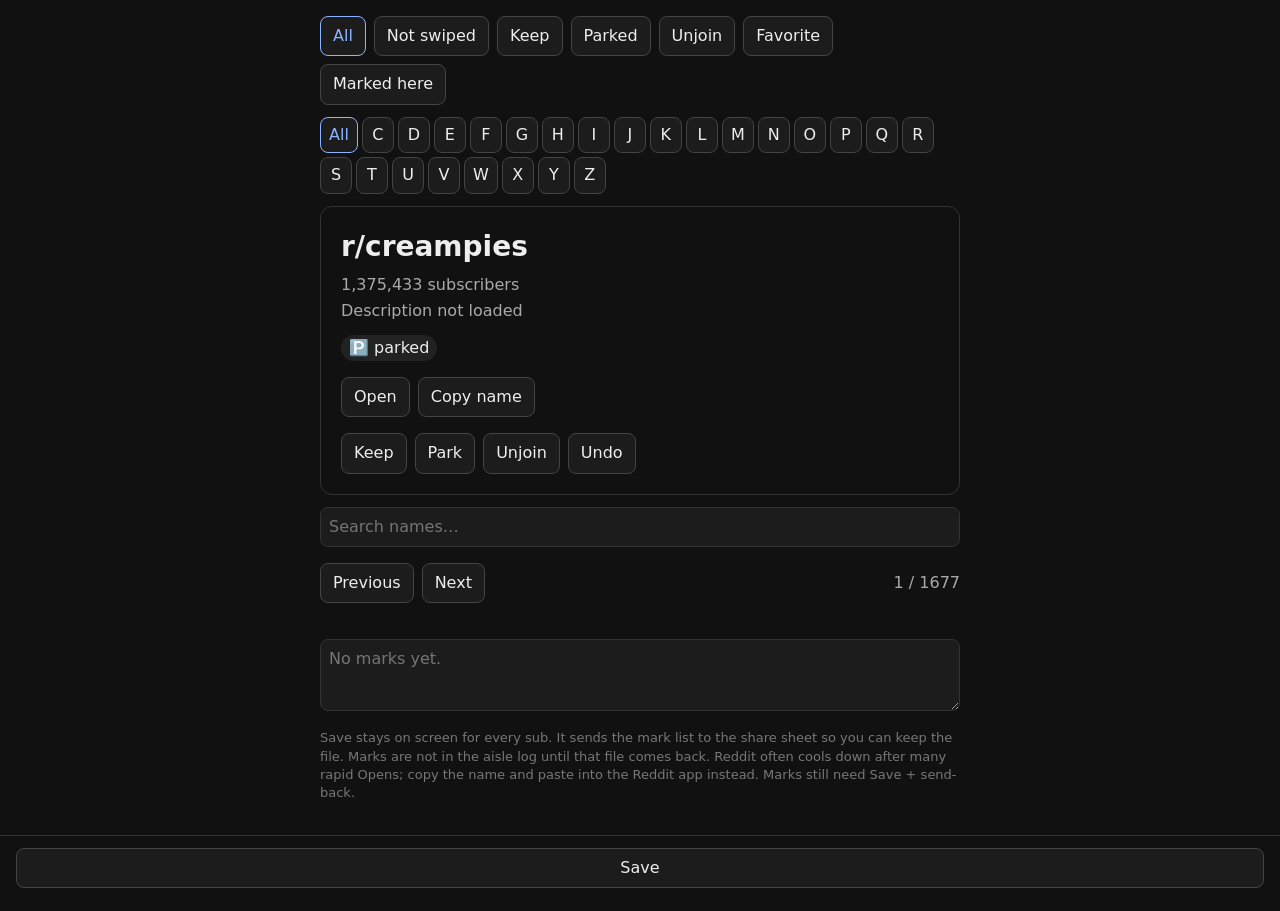
==== commit b0f034c4: "Refresh clicker after Oct 7 PM + Oct 8 marks; parked+unmarked only (1677) Co-authored-by: thiccolass" ====
--- a/index.html
+++ b/index.html
@@ -49,7 +49,7 @@
   <button id="save" type="button">Save</button>
 </div>
 <script>
-const SUBS = [{"name":"Chubbytummies","subscribers":"21206","low":false,"action":"parked"},{"name":"ChubbyWomen","subscribers":"9592","low":true,"action":"parked"},{"name":"ChunkyPunky","subscribers":"","low":false,"action":"parked"},{"name":"Church_Of_Titties","subscribers":"580","low":true,"action":"parked"},{"name":"Church_Wife","subscribers":"","low":false,"action":"parked"},{"name":"ChurchMILF","subscribers":"","low":false,"action":"parked"},{"name":"ChurchOfAss","subscribers":"","low":false,"action":"parked"},{"name":"ChurchWife","subscribers":"","low":false,"action":"parked"},{"name":"Classic_PornStars","subscribers":"","low":false,"action":"parked"},{"name":"classygirls","subscribers":"12270","low":false,"action":"parked"},{"name":"ClassyNSassyFW","subscribers":"","low":false,"action":"parked"},{"name":"classysexy","subscribers":"280051","low":false,"action":"parked"},{"name":"CleavageAppreciated","subscribers":"","low":false,"action":"parked"},{"name":"ClitsAndVulvasOnly","subscribers":"","low":false,"action":"parked"},{"name":"CloseUpAnalSex","subscribers":"","low":false,"action":"parked"},{"name":"ClothedCurves","subscribers":"98462","low":false,"action":"parked"},{"name":"ClothedTitfuck","subscribers":"299919","low":false,"action":"parked"},{"name":"Clothes_On_Off","subscribers":"","low":false,"action":"parked"},{"name":"clubmilfs","subscribers":"1307","low":true,"action":"parked"},{"name":"cockdoula","subscribers":"","low":false,"action":"parked"},{"name":"cocksizematters","subscribers":"","low":false,"action":"parked"},{"name":"coffeegonewilder","subscribers":"","low":false,"action":"parked"},{"name":"coffeeNSFW","subscribers":"3013","low":true,"action":"parked"},{"name":"CoinslotButtholes","subscribers":"","low":false,"action":"parked"},{"name":"CollegeAmateurs","subscribers":"1131891","low":false,"action":"parked"},{"name":"collegensfw","subscribers":"395532","low":false,"action":"parked"},{"name":"collegesluts","subscribers":"2845998","low":false,"action":"parked"},{"name":"ColorsOfBoobs","subscribers":"","low":false,"action":"parked"},{"name":"Competitive_Tits","subscribers":"","low":false,"action":"parked"},{"name":"Competitiveswimsuits","subscribers":"10752","low":false,"action":"parked"},{"name":"ComplexionExcellence","subscribers":"216625","low":false,"action":"parked"},{"name":"corsetsnsfw","subscribers":"95738","low":false,"action":"parked"},{"name":"cosplaybutts","subscribers":"405352","low":false,"action":"parked"},{"name":"cosplaygirls","subscribers":"1354372","low":false,"action":"parked"},{"name":"CosplayLewd","subscribers":"150804","low":false,"action":"parked"},{"name":"CosplayNation","subscribers":"203868","low":false,"action":"parked"},{"name":"countrygirls","subscribers":"164800","low":false,"action":"parked"},{"name":"countrygirlsgonewild","subscribers":"2497","low":true,"action":"parked"},{"name":"countrysluts","subscribers":"1165","low":true,"action":"parked"},{"name":"couples_gw","subscribers":"","low":false,"action":"parked"},{"name":"Couples_Watch_Our_Sex","subscribers":"","low":false,"action":"parked"},{"name":"CouplesAmateurPorn","subscribers":"","low":false,"action":"parked"},{"name":"couplesgonewild","subscribers":"982251","low":false,"action":"parked"},{"name":"CouplesGoneWildChubby","subscribers":"","low":false,"action":"parked"},{"name":"couplesgonewildplus","subscribers":"163675","low":false,"action":"parked"},{"name":"Couplesporn","subscribers":"483291","low":false,"action":"parked"},{"name":"CowgirlRiders","subscribers":"","low":false,"action":"parked"},{"name":"CowgirlsGoneWild","subscribers":"105616","low":false,"action":"parked"},{"name":"Creaming","subscribers":"110897","low":false,"action":"parked"},{"name":"Creampie_Porn","subscribers":"311293","low":false,"action":"parked"},{"name":"CreampieMaterial","subscribers":"","low":false,"action":"parked"},{"name":"creampies","subscribers":"1375433","low":false,"action":"parked"},{"name":"croptopgirls","subscribers":"180903","low":false,"action":"parked"},{"name":"CropTopHandsHigh","subscribers":"","low":false,"action":"parked"},{"name":"CrotchlessLingerie_GW","subscribers":"","low":false,"action":"parked"},{"name":"cum_on_tits","subscribers":"","low":false,"action":"parked"},{"name":"CumDumpsters","subscribers":"354461","low":false,"action":"parked"},{"name":"cumfetish","subscribers":"1484798","low":false,"action":"parked"},{"name":"Cumfy","subscribers":"","low":false,"action":"parked"},{"name":"CumGoddess","subscribers":"","low":false,"action":"parked"},{"name":"CumHaters","subscribers":"545229","low":false,"action":"parked"},{"name":"Cuminmyass","subscribers":"1436","low":true,"action":"parked"},{"name":"cuminsideme","subscribers":"277529","low":false,"action":"parked"},{"name":"CumLotion","subscribers":"","low":false,"action":"parked"},{"name":"Cumrades","subscribers":"","low":false,"action":"parked"},{"name":"CumslutLife","subscribers":"","low":false,"action":"parked"},{"name":"cumsluts","subscribers":"3220704","low":false,"action":"parked"},{"name":"cumsucking","subscribers":"","low":false,"action":"parked"},{"name":"cumswallowingmovies","subscribers":"166894","low":false,"action":"parked"},{"name":"CunnilingusPorn","subscribers":"2155","low":true,"action":"parked"},{"name":"CuratedAmateurPorn","subscribers":"","low":false,"action":"parked"},{"name":"curvage","subscribers":"11736","low":false,"action":"parked"},{"name":"Curvy_Pawg","subscribers":"","low":false,"action":"parked"},{"name":"curvy_sluts","subscribers":"","low":false,"action":"parked"},{"name":"Curvy_Women_Gone_Wild","subscribers":"","low":false,"action":"parked"},{"name":"CurvyAssTits","subscribers":"","low":false,"action":"parked"},{"name":"CurvyButt","subscribers":"","low":false,"action":"parked"},{"name":"CurvyCelebs","subscribers":"24535","low":false,"action":"parked"},{"name":"CurvyChicks","subscribers":"","low":false,"action":"parked"},{"name":"CurvyWhiteGirls","subscribers":"","low":false,"action":"parked"},{"name":"cutegirlgifs","subscribers":"","low":false,"action":"parked"},{"name":"cutegirlsgw","subscribers":"","low":false,"action":"parked"},{"name":"CuteLittleButts","subscribers":"","low":false,"action":"parked"},{"name":"CuteModeSlutMode","subscribers":"","low":false,"action":"parked"},{"name":"Cutemomoutfits","subscribers":"","low":false,"action":"parked"},{"name":"CuteVsSlut","subscribers":"160859","low":false,"action":"parked"},{"name":"Cyberbooty","subscribers":"","low":false,"action":"parked"},{"name":"DadWouldBeProud","subscribers":"","low":false,"action":"parked"},{"name":"DaPussynButtHoleShow","subscribers":"","low":false,"action":"parked"},{"name":"Dark_nipples","subscribers":"","low":false,"action":"parked"},{"name":"DarkAngels","subscribers":"","low":false,"action":"parked"},{"name":"Deep_Anal","subscribers":"","low":false,"action":"parked"},{"name":"deepthroat","subscribers":"","low":false,"action":"parked"},{"name":"DevotionalSex","subscribers":"","low":false,"action":"parked"},{"name":"dildo","subscribers":"","low":false,"action":"parked"},{"name":"doggyandhairpulling","subscribers":"","low":false,"action":"parked"},{"name":"Doggystyle_NSFW","subscribers":"","low":false,"action":"parked"},{"name":"DoggystylePosition","subscribers":"","low":false,"action":"parked"},{"name":"DoggyStylePOV","subscribers":"","low":false,"action":"parked"},{"name":"DraculaBiscuits","subscribers":"","low":false,"action":"parked"},{"name":"DressedAndFucked","subscribers":"","low":false,"action":"parked"},{"name":"DressedAndUndressed","subscribers":"","low":false,"action":"parked"},{"name":"Dressing_Room","subscribers":"","low":false,"action":"parked"},{"name":"DressToUnDress","subscribers":"","low":false,"action":"parked"},{"name":"dyke","subscribers":"","low":false,"action":"parked"},{"name":"dykesgonewild","subscribers":"","low":false,"action":"parked"},{"name":"EatHerButt","subscribers":"","low":false,"action":"parked"},{"name":"Eating_Pussy_GIFs","subscribers":"","low":false,"action":"parked"},{"name":"ebony_butts","subscribers":"","low":false,"action":"parked"},{"name":"Ebonyadmirer","subscribers":"","low":false,"action":"parked"},{"name":"ebonyamateurs","subscribers":"","low":false,"action":"parked"},{"name":"ebonybaddiez","subscribers":"","low":false,"action":"parked"},{"name":"EbonyBlowjobWorld","subscribers":"","low":false,"action":"parked"},{"name":"EbonyBoobs","subscribers":"","low":false,"action":"parked"},{"name":"EbonyCamelToe","subscribers":"","low":false,"action":"parked"},{"name":"EbonyCuties","subscribers":"","low":false,"action":"parked"},{"name":"ebonygirlswhiteboyz","subscribers":"","low":false,"action":"parked"},{"name":"ebonyhomemade","subscribers":"","low":false,"action":"parked"},{"name":"EBONYMILFANAL","subscribers":"","low":false,"action":"parked"},{"name":"ebonypussylover","subscribers":"","low":false,"action":"parked"},{"name":"EbonyPussyOnly","subscribers":"","low":false,"action":"parked"},{"name":"EBONYWAP","subscribers":"","low":false,"action":"parked"},{"name":"edging","subscribers":"","low":false,"action":"parked"},{"name":"EliteHandjob","subscribers":"","low":false,"action":"parked"},{"name":"emogirls","subscribers":"","low":false,"action":"parked"},{"name":"EmoGirlsFuck","subscribers":"","low":false,"action":"parked"},{"name":"engorgedveinyswollen","subscribers":"","low":false,"action":"parked"},{"name":"eroticliterature","subscribers":"","low":false,"action":"parked"},{"name":"EroticMassage","subscribers":"","low":false,"action":"parked"},{"name":"Ersties","subscribers":"","low":false,"action":"parked"},{"name":"exhibitionistblowjobs","subscribers":"","low":false,"action":"parked"},{"name":"Exhibitionistfun","subscribers":"","low":false,"action":"parked"},{"name":"ExhibitionistSex","subscribers":"","low":false,"action":"parked"},{"name":"extramile","subscribers":"","low":false,"action":"parked"},{"name":"exxxchange","subscribers":"","low":false,"action":"parked"},{"name":"FaceAndTits","subscribers":"","low":false,"action":"parked"},{"name":"FacesittingHub","subscribers":"","low":false,"action":"parked"},{"name":"Facialexpression","subscribers":"","low":false,"action":"parked"},{"name":"FantasticBreasts","subscribers":"","low":false,"action":"parked"},{"name":"FarmGirls","subscribers":"","low":false,"action":"parked"},{"name":"fatassonly","subscribers":"","low":false,"action":"parked"},{"name":"fatbootyandsoles","subscribers":"","low":false,"action":"parked"},{"name":"fathangers","subscribers":"","low":false,"action":"parked"},{"name":"FatPussyInPanties","subscribers":"300867","low":false,"action":"parked"},{"name":"FatPussyLovers","subscribers":"752250","low":false,"action":"parked"},{"name":"FAWGs","subscribers":"","low":false,"action":"parked"},{"name":"fbb_NSFW","subscribers":"233575","low":false,"action":"parked"},{"name":"FeedingOnCum","subscribers":"307222","low":false,"action":"parked"},{"name":"fem_ftm","subscribers":"","low":false,"action":"parked"},{"name":"femaleedging","subscribers":"37946","low":false,"action":"parked"},{"name":"FemaleOrgasmPorn","subscribers":"29223","low":false,"action":"parked"},{"name":"FemaleParadise","subscribers":"","low":false,"action":"parked"},{"name":"femalepov","subscribers":"355220","low":false,"action":"parked"},{"name":"FemboysFTM","subscribers":"","low":false,"action":"parked"},{"name":"femdomfacefuck","subscribers":"","low":false,"action":"parked"},{"name":"femdomgonewild","subscribers":"398041","low":false,"action":"parked"},{"name":"FemdomHandjob","subscribers":"18027","low":false,"action":"parked"},{"name":"FFNBPS","subscribers":"78315","low":false,"action":"parked"},{"name":"FingeredFromBehind","subscribers":"44654","low":false,"action":"parked"},{"name":"fingeringinpublic","subscribers":"","low":false,"action":"parked"},{"name":"FingeringPorn","subscribers":"","low":false,"action":"parked"},{"name":"FishnetsGW","subscribers":"2549","low":true,"action":"parked"},{"name":"FlashingGirls","subscribers":"781173","low":false,"action":"parked"},{"name":"flashingmilfs","subscribers":"1797","low":true,"action":"parked"},{"name":"flashingwives","subscribers":"","low":false,"action":"parked"},{"name":"FlipOffFetish","subscribers":"20224","low":false,"action":"parked"},{"name":"FlorencePughNSFW","subscribers":"20452","low":false,"action":"parked"},{"name":"fortyfivefiftyfive","subscribers":"551019","low":false,"action":"parked"},{"name":"FreckledRedheads","subscribers":"148434","low":false,"action":"parked"},{"name":"FreeBoobies","subscribers":"","low":false,"action":"parked"},{"name":"FreeTheNipplePics","subscribers":"","low":false,"action":"parked"},{"name":"freeuse","subscribers":"1517952","low":false,"action":"parked"},{"name":"freshfromtheshower","subscribers":"93036","low":false,"action":"parked"},{"name":"frogbutt_","subscribers":"","low":false,"action":"parked"},{"name":"FromBelowView","subscribers":"331447","low":false,"action":"parked"},{"name":"frontClasp","subscribers":"1746","low":true,"action":"parked"},{"name":"FrontlineAppreciation","subscribers":"","low":false,"action":"parked"},{"name":"FrontPage","subscribers":"22588","low":false,"action":"parked"},{"name":"FuckOutdoors","subscribers":"3622","low":true,"action":"parked"},{"name":"FullBackPanties","subscribers":"227854","low":false,"action":"parked"},{"name":"funsized","subscribers":"877758","low":false,"action":"parked"},{"name":"FuzzyFluffyComfy","subscribers":"1805","low":true,"action":"parked"},{"name":"FuzzyPeeks","subscribers":"95631","low":false,"action":"parked"},{"name":"GarterBelts","subscribers":"120504","low":false,"action":"parked"},{"name":"gawkgawkgawk","subscribers":"5952","low":true,"action":"parked"},{"name":"gentlefucking","subscribers":"","low":false,"action":"parked"},{"name":"Get_Ya_Tits_Out","subscribers":"","low":false,"action":"parked"},{"name":"gettingherselfoff","subscribers":"1151848","low":false,"action":"parked"},{"name":"Giantess","subscribers":"62288","low":false,"action":"parked"},{"name":"giganticareolas","subscribers":"","low":false,"action":"parked"},{"name":"GingerBeauties","subscribers":"","low":false,"action":"parked"},{"name":"GirlMasturbations","subscribers":"3709","low":true,"action":"parked"},{"name":"girls_smiling","subscribers":"24567","low":false,"action":"parked"},{"name":"girlsdoingnerdythings","subscribers":"116423","low":false,"action":"parked"},{"name":"girlsdoingstuffnaked","subscribers":"441178","low":false,"action":"parked"},{"name":"GirlsGettingPantsed","subscribers":"","low":false,"action":"parked"},{"name":"GirlsGW","subscribers":"524583","low":false,"action":"parked"},{"name":"GirlsHoldingDicks","subscribers":"","low":false,"action":"parked"},{"name":"GirlsHumpingThings","subscribers":"344577","low":false,"action":"parked"},{"name":"GirlsInFlarePants","subscribers":"325657","low":false,"action":"parked"},{"name":"GirlsinLaceFishnets","subscribers":"224137","low":false,"action":"parked"},{"name":"GirlsInRealUniforms","subscribers":"30963","low":false,"action":"parked"},{"name":"girlskissing","subscribers":"668615","low":false,"action":"parked"},{"name":"GirlsLoveEatingCum","subscribers":"","low":false,"action":"parked"},{"name":"girlsloveprecum","subscribers":"","low":false,"action":"parked"},{"name":"girlslovingcum","subscribers":"3086","low":true,"action":"parked"},{"name":"GirlsOnTop","subscribers":"555560","low":false,"action":"parked"},{"name":"GirlsOrgasming","subscribers":"","low":false,"action":"parked"},{"name":"GirlsPublicFlashing","subscribers":"","low":false,"action":"parked"},{"name":"GirlsShowering","subscribers":"673545","low":false,"action":"parked"},{"name":"GirlsSuckingWhiteCock","subscribers":"","low":false,"action":"parked"},{"name":"girlsthatfuck","subscribers":"","low":false,"action":"parked"},{"name":"GirlsWatchingPorn","subscribers":"157079","low":false,"action":"parked"},{"name":"GirlsWhoFuckFans","subscribers":"","low":false,"action":"parked"},{"name":"GirlsWithGirls","subscribers":"320938","low":false,"action":"parked"},{"name":"GirlswithGlasses","subscribers":"1014575","low":false,"action":"parked"},{"name":"GirlsWithiPhones","subscribers":"87603","low":false,"action":"parked"},{"name":"GirlswithNeonHair","subscribers":"433388","low":false,"action":"parked"},{"name":"Girltwerkingongirl","subscribers":"671","low":true,"action":"parked"},{"name":"glassesntitties","subscribers":"","low":false,"action":"parked"},{"name":"gloryhole","subscribers":"","low":false,"action":"parked"},{"name":"GloryHoleLocations","subscribers":"237067","low":false,"action":"parked"},{"name":"GloryholeWhoresGW","subscribers":"","low":false,"action":"parked"},{"name":"GloryHoley","subscribers":"24275","low":false,"action":"parked"},{"name":"GluteGirls","subscribers":"","low":false,"action":"parked"},{"name":"GodAsshole","subscribers":"680953","low":false,"action":"parked"},{"name":"GoddessGoneWild","subscribers":"534","low":true,"action":"parked"},{"name":"GodlyVagina","subscribers":"","low":false,"action":"parked"},{"name":"godsasshole","subscribers":"","low":false,"action":"parked"},{"name":"GoneMildOver30","subscribers":"50842","low":false,"action":"parked"},{"name":"GoneMildPlus","subscribers":"181158","low":false,"action":"parked"},{"name":"Gonewildpale","subscribers":"","low":false,"action":"parked"},{"name":"GoneWildSmiles","subscribers":"500922","low":false,"action":"parked"},{"name":"GoodBoyClub","subscribers":"","low":false,"action":"parked"},{"name":"goodgirl","subscribers":"97581","low":false,"action":"parked"},{"name":"GoonetteHub","subscribers":"26397","low":false,"action":"parked"},{"name":"GoonForBoobs","subscribers":"","low":false,"action":"parked"},{"name":"gothdommymommies","subscribers":"","low":false,"action":"parked"},{"name":"gothgirlsgw","subscribers":"215196","low":false,"action":"parked"},{"name":"Gothgonewild","subscribers":"57308","low":false,"action":"parked"},{"name":"gothmommiesgw","subscribers":"","low":false,"action":"parked"},{"name":"GothPussy","subscribers":"3731","low":true,"action":"parked"},{"name":"gothsluts","subscribers":"1686228","low":false,"action":"parked"},{"name":"GothWhoress","subscribers":"","low":false,"action":"parked"},{"name":"GrabDatAss","subscribers":"","low":false,"action":"parked"},{"name":"GrabHerTitties","subscribers":"172171","low":false,"action":"parked"},{"name":"GreatView","subscribers":"506507","low":false,"action":"parked"},{"name":"greatwhiteboobs","subscribers":"1225","low":true,"action":"parked"},{"name":"grool","subscribers":"1457842","low":false,"action":"parked"},{"name":"GROOLGW","subscribers":"107579","low":false,"action":"parked"},{"name":"gstrings","subscribers":"185193","low":false,"action":"parked"},{"name":"guessmyboobsize","subscribers":"1994","low":true,"action":"parked"},{"name":"Gumdrops","subscribers":"","low":false,"action":"parked"},{"name":"GWBlackGirls","subscribers":"173891","low":false,"action":"parked"},{"name":"GWCPublicFlashing","subscribers":"","low":false,"action":"parked"},{"name":"gwpublic","subscribers":"984030","low":false,"action":"parked"},{"name":"GymGirlsNSFW","subscribers":"2227","low":true,"action":"parked"},{"name":"GymPawg","subscribers":"64440","low":false,"action":"parked"},{"name":"GymThicc","subscribers":"3381","low":true,"action":"parked"},{"name":"Hairy","subscribers":"335304","low":false,"action":"parked"},{"name":"HairyCurvy","subscribers":"175255","low":false,"action":"parked"},{"name":"hairymuffs","subscribers":"41455","low":false,"action":"parked"},{"name":"HairyPussy","subscribers":"692357","low":false,"action":"parked"},{"name":"hairywomen","subscribers":"9761","low":true,"action":"parked"},{"name":"handjobs","subscribers":"407358","low":false,"action":"parked"},{"name":"hangingfromabove","subscribers":"","low":false,"action":"parked"},{"name":"hangingtits","subscribers":"20865","low":false,"action":"parked"},{"name":"happygirls","subscribers":"288463","low":false,"action":"parked"},{"name":"happyhangers","subscribers":"","low":false,"action":"parked"},{"name":"HardcoreNSFW","subscribers":"390279","low":false,"action":"parked"},{"name":"HeavyCheeks","subscribers":"","low":false,"action":"parked"},{"name":"HeavyHangingHangers","subscribers":"","low":false,"action":"parked"},{"name":"HeavyHangingMilfTits","subscribers":"","low":false,"action":"parked"},{"name":"HEAVYKNOCKERS","subscribers":"","low":false,"action":"parked"},{"name":"HeavyNaturalBreasts","subscribers":"","low":false,"action":"parked"},{"name":"HeDoesTheWork","subscribers":"","low":false,"action":"parked"},{"name":"helpinghand","subscribers":"75301","low":false,"action":"parked"},{"name":"HerPOV","subscribers":"91388","low":false,"action":"parked"},{"name":"hiddenzone","subscribers":"9705","low":true,"action":"parked"},{"name":"HomeHandjob","subscribers":"","low":false,"action":"parked"},{"name":"homesex","subscribers":"637774","low":false,"action":"parked"},{"name":"HorneyMilfWifes","subscribers":"","low":false,"action":"parked"},{"name":"horny","subscribers":"739973","low":false,"action":"parked"},{"name":"hornybutts_","subscribers":"","low":false,"action":"parked"},{"name":"HornyMILFNextDoor","subscribers":"","low":false,"action":"parked"},{"name":"hornymoms","subscribers":"65706","low":false,"action":"parked"},{"name":"HornyWivesNextDoor","subscribers":"","low":false,"action":"parked"},{"name":"HospitalWhores","subscribers":"397","low":true,"action":"parked"},{"name":"Hot_Women_Gifs","subscribers":"101478","low":false,"action":"parked"},{"name":"HotBlackChicks","subscribers":"192516","low":false,"action":"parked"},{"name":"Hotchickswithtattoos","subscribers":"963534","low":false,"action":"parked"},{"name":"hotdommes","subscribers":"","low":false,"action":"parked"},{"name":"HotGirls","subscribers":"132452","low":false,"action":"parked"},{"name":"hotgirlswithtattoos","subscribers":"43314","low":false,"action":"parked"},{"name":"HotMessUndressed","subscribers":"","low":false,"action":"parked"},{"name":"hotmomsafterhours","subscribers":"","low":false,"action":"parked"},{"name":"HOTMOMSGW","subscribers":"3400","low":true,"action":"parked"},{"name":"HotStuffNSFW","subscribers":"424456","low":false,"action":"parked"},{"name":"HotTubFun","subscribers":"12460","low":false,"action":"parked"},{"name":"HotTubGirls","subscribers":"24467","low":false,"action":"parked"},{"name":"HotWetPussy","subscribers":"","low":false,"action":"parked"},{"name":"Hotwife","subscribers":"684646","low":false,"action":"parked"},{"name":"Huge_Udders","subscribers":"","low":false,"action":"parked"},{"name":"huge_wine_cork_nips","subscribers":"4","low":true,"action":"parked"},{"name":"hugeareola","subscribers":"","low":false,"action":"parked"},{"name":"hugeareolas","subscribers":"42562","low":false,"action":"parked"},{"name":"HugeAssAllDay","subscribers":"","low":false,"action":"parked"},{"name":"hugeasses","subscribers":"281016","low":false,"action":"parked"},{"name":"hugeboobs","subscribers":"1068974","low":false,"action":"parked"},{"name":"HugeBoobsNatural","subscribers":"","low":false,"action":"parked"},{"name":"hugelabialove","subscribers":"","low":false,"action":"parked"},{"name":"hugenaturals","subscribers":"327778","low":false,"action":"parked"},{"name":"HugeOralCreampies","subscribers":"","low":false,"action":"parked"},{"name":"Humongousaurustits","subscribers":"601372","low":false,"action":"parked"},{"name":"HumongousChests","subscribers":"","low":false,"action":"parked"},{"name":"Humpingpillow","subscribers":"","low":false,"action":"parked"},{"name":"HungryButts","subscribers":"773217","low":false,"action":"parked"},{"name":"Hydrobation","subscribers":"7337","low":true,"action":"parked"},{"name":"hydroerotic","subscribers":"57471","low":false,"action":"parked"},{"name":"hypersexuality","subscribers":"11177","low":false,"action":"parked"},{"name":"ICanSeeYourNipples","subscribers":"","low":false,"action":"parked"},{"name":"ignore_my_pussy","subscribers":"","low":false,"action":"parked"},{"name":"igotmypregnancyboobs","subscribers":"8051","low":true,"action":"parked"},{"name":"Ilovebigbutts","subscribers":"","low":false,"action":"parked"},{"name":"impatient_carnation","subscribers":"","low":false,"action":"parked"},{"name":"ImReal","subscribers":"5888","low":true,"action":"parked"},{"name":"IndianGoddess","subscribers":"33379","low":false,"action":"parked"},{"name":"IndiansGoneWild","subscribers":"975894","low":false,"action":"parked"},{"name":"Innie","subscribers":"740772","low":false,"action":"parked"},{"name":"inniepenetration","subscribers":"184605","low":false,"action":"parked"},{"name":"inniepussygirls","subscribers":"","low":false,"action":"parked"},{"name":"InnocentlyNaughty","subscribers":"758937","low":false,"action":"parked"},{"name":"InPublic","subscribers":"","low":false,"action":"parked"},{"name":"ItsAlmostPorn","subscribers":"","low":false,"action":"parked"},{"name":"ItsHerAsshole","subscribers":"","low":false,"action":"parked"},{"name":"iwanttobeher","subscribers":"","low":false,"action":"parked"},{"name":"JackOffToPlayboy","subscribers":"","low":false,"action":"parked"},{"name":"jilledfrombehind","subscribers":"","low":false,"action":"parked"},{"name":"jillingwhilewatching","subscribers":"","low":false,"action":"parked"},{"name":"JizzedToThis","subscribers":"","low":false,"action":"parked"},{"name":"JOI_femdom","subscribers":"","low":false,"action":"parked"},{"name":"Joymii","subscribers":"","low":false,"action":"parked"},{"name":"JuicyMommy","subscribers":"","low":false,"action":"parked"},{"name":"justbarebreasts","subscribers":"","low":false,"action":"parked"},{"name":"JustFriendsHavingFun","subscribers":"","low":false,"action":"parked"},{"name":"JustMommy","subscribers":"","low":false,"action":"parked"},{"name":"JustWaxed","subscribers":"","low":false,"action":"parked"},{"name":"kingtreatment","subscribers":"","low":false,"action":"parked"},{"name":"KinkTown","subscribers":"","low":false,"action":"parked"},{"name":"kinkyteachers","subscribers":"","low":false,"action":"parked"},{"name":"KissAndRide","subscribers":"","low":false,"action":"parked"},{"name":"KurwaSuka","subscribers":"","low":false,"action":"parked"},{"name":"LabiaDangling","subscribers":"","low":false,"action":"parked"},{"name":"LactatingMoms","subscribers":"","low":false,"action":"parked"},{"name":"lactation","subscribers":"","low":false,"action":"parked"},{"name":"LactationGW","subscribers":"","low":false,"action":"parked"},{"name":"Lactationmoms","subscribers":"","low":false,"action":"parked"},{"name":"lactationstation","subscribers":"","low":false,"action":"parked"},{"name":"LandingStripNSFW","subscribers":"","low":false,"action":"parked"},{"name":"largemilkers","subscribers":"","low":false,"action":"parked"},{"name":"Largenaturaltits","subscribers":"","low":false,"action":"parked"},{"name":"latinas","subscribers":"","low":false,"action":"parked"},{"name":"LatinasGW","subscribers":"","low":false,"action":"parked"},{"name":"LayDownTitties","subscribers":"","low":false,"action":"parked"},{"name":"Leggings_Gone_Wild","subscribers":"","low":false,"action":"parked"},{"name":"leggings_haven","subscribers":"","low":false,"action":"parked"},{"name":"legs","subscribers":"","low":false,"action":"parked"},{"name":"Legs_up","subscribers":"","low":false,"action":"parked"},{"name":"LegsUpPantsDown","subscribers":"","low":false,"action":"parked"},{"name":"LeopardPrintGW","subscribers":"","low":false,"action":"parked"},{"name":"leotards","subscribers":"","low":false,"action":"parked"},{"name":"lesbianOral","subscribers":"","low":false,"action":"parked"},{"name":"lesbians","subscribers":"","low":false,"action":"parked"},{"name":"LetBoysBeManipulated","subscribers":"","low":false,"action":"parked"},{"name":"Letsseethemboobs","subscribers":"","low":false,"action":"parked"},{"name":"LetsSeeYourBoobsInBra","subscribers":"","low":false,"action":"parked"},{"name":"lightskinbeauties","subscribers":"","low":false,"action":"parked"},{"name":"LingerieGW","subscribers":"","low":false,"action":"parked"},{"name":"LingerieMILFS","subscribers":"","low":false,"action":"parked"},{"name":"LingeriePlus","subscribers":"","low":false,"action":"parked"},{"name":"LongNipples","subscribers":"","low":false,"action":"parked"},{"name":"LongSaggyTits","subscribers":"","low":false,"action":"parked"},{"name":"longthicknipples","subscribers":"","low":false,"action":"parked"},{"name":"LookingButDontTouch","subscribers":"","low":false,"action":"parked"},{"name":"LooseBootyCity","subscribers":"","low":false,"action":"parked"},{"name":"looseclothing","subscribers":"","low":false,"action":"parked"},{"name":"LostBetsVids","subscribers":"","low":false,"action":"parked"},{"name":"LoveAnal","subscribers":"","low":false,"action":"parked"},{"name":"LoveBBWs","subscribers":"","low":false,"action":"parked"},{"name":"lovehandles","subscribers":"","low":false,"action":"parked"},{"name":"LoveSensualMassage","subscribers":"","low":false,"action":"parked"},{"name":"LuckyCameraman","subscribers":"","low":false,"action":"parked"},{"name":"MassageSexPorn","subscribers":"","low":false,"action":"parked"},{"name":"MassageTableNSFW","subscribers":"","low":false,"action":"parked"},{"name":"MassiveRack","subscribers":"","low":false,"action":"parked"},{"name":"massivetits","subscribers":"","low":false,"action":"parked"},{"name":"MassiveTitsnAss","subscribers":"","low":false,"action":"parked"},{"name":"masturbating4u","subscribers":"","low":false,"action":"parked"},{"name":"MasturbatingQueens","subscribers":"","low":false,"action":"parked"},{"name":"masturbation","subscribers":"","low":false,"action":"parked"},{"name":"MasturbationGoneWild","subscribers":"","low":false,"action":"parked"},{"name":"MatureCocksuckers","subscribers":"","low":false,"action":"parked"},{"name":"MatureGodessess","subscribers":"","low":false,"action":"parked"},{"name":"maturemilf","subscribers":"","low":false,"action":"parked"},{"name":"maturemompics","subscribers":"","low":false,"action":"parked"},{"name":"MeatyVaginas","subscribers":"","low":false,"action":"parked"},{"name":"MelaninButtholes","subscribers":"","low":false,"action":"parked"},{"name":"MelonFelons","subscribers":"","low":false,"action":"parked"},{"name":"MenSuckingBigTits","subscribers":"","low":false,"action":"parked"},{"name":"MicroBikiniBaddies","subscribers":"","low":false,"action":"parked"},{"name":"MiddleEasternersGW","subscribers":"","low":false,"action":"parked"},{"name":"midriff","subscribers":"","low":false,"action":"parked"},{"name":"midsizewomen","subscribers":"","low":false,"action":"parked"},{"name":"Midwest_Freaks","subscribers":"","low":false,"action":"parked"},{"name":"MilfAsses","subscribers":"5288","low":true,"action":"parked"},{"name":"milfbod","subscribers":"","low":false,"action":"parked"},{"name":"MilfBody","subscribers":"1","low":true,"action":"parked"},{"name":"Milfbootys","subscribers":"1545","low":true,"action":"parked"},{"name":"MilfBras","subscribers":"","low":false,"action":"parked"},{"name":"milfcumsluts","subscribers":"429843","low":false,"action":"parked"},{"name":"milfdilfplayground","subscribers":"","low":false,"action":"parked"},{"name":"Milfhangers","subscribers":"3722","low":true,"action":"parked"},{"name":"Milfie","subscribers":"663053","low":false,"action":"parked"},{"name":"MilfLovers_NSFW","subscribers":"","low":false,"action":"parked"},{"name":"MilfPawg","subscribers":"124740","low":false,"action":"parked"},{"name":"milfs_are_wild","subscribers":"","low":false,"action":"parked"},{"name":"Milfs_Fucking","subscribers":"","low":false,"action":"parked"},{"name":"milfs_gw","subscribers":"","low":false,"action":"parked"},{"name":"MilfsBooty","subscribers":"","low":false,"action":"parked"},{"name":"milfspanties","subscribers":"","low":false,"action":"parked"},{"name":"MilfsSluts","subscribers":"","low":false,"action":"parked"},{"name":"Milfy_Melons","subscribers":"","low":false,"action":"parked"},{"name":"MilkingDairyFarm","subscribers":"583","low":true,"action":"parked"},{"name":"MissionaryOnly","subscribers":"","low":false,"action":"parked"},{"name":"MissionarySoles","subscribers":"216772","low":false,"action":"parked"},{"name":"MixedAfterDark","subscribers":"","low":false,"action":"parked"},{"name":"MixedRaceGirls","subscribers":"436391","low":false,"action":"parked"},{"name":"mmgirls","subscribers":"259178","low":false,"action":"parked"},{"name":"Mom_Bod","subscribers":"","low":false,"action":"parked"},{"name":"mombod","subscribers":"764516","low":false,"action":"parked"},{"name":"MomBodNextdoor","subscribers":"","low":false,"action":"parked"},{"name":"MombodNSFW","subscribers":"","low":false,"action":"parked"},{"name":"mombody_","subscribers":"","low":false,"action":"parked"},{"name":"Mommy_tits","subscribers":"397292","low":false,"action":"parked"},{"name":"Mommybush","subscribers":"","low":false,"action":"parked"},{"name":"mommydom","subscribers":"176545","low":false,"action":"parked"},{"name":"MommyDomToAFemboy","subscribers":"","low":false,"action":"parked"},{"name":"mommygonewild","subscribers":"1167","low":true,"action":"parked"},{"name":"MommyMaterial","subscribers":"4113","low":true,"action":""},{"name":"MommysGotBoobs","subscribers":"","low":false,"action":""},{"name":"Moms_Gone_Wild","subscribers":"","low":false,"action":""},{"name":"Moms_In_Thongs","subscribers":"","low":false,"action":""},{"name":"moms_wanna_have_fun","subscribers":"","low":false,"action":""},{"name":"MomsBeingHot","subscribers":"","low":false,"action":""},{"name":"MomsGoneMild","subscribers":"118254","low":false,"action":""},{"name":"momsgonewild","subscribers":"394099","low":false,"action":""},{"name":"MomsMilfsMaturesGilfs","subscribers":"","low":false,"action":""},{"name":"MonsterNipples","subscribers":"","low":false,"action":""},{"name":"Mooning","subscribers":"137756","low":false,"action":""},{"name":"MoundofVenus","subscribers":"288569","low":false,"action":""},{"name":"musclebarbies","subscribers":"1552","low":true,"action":""},{"name":"MuscleWorship","subscribers":"160321","low":false,"action":""},{"name":"MustBeMyBirthday","subscribers":"","low":false,"action":""},{"name":"mycleavage","subscribers":"225699","low":false,"action":""},{"name":"MyCleavageSFW","subscribers":"","low":false,"action":""},{"name":"Naked","subscribers":"165162","low":false,"action":""},{"name":"NakedAdventures","subscribers":"410113","low":false,"action":""},{"name":"NakedButNotAfraid","subscribers":"18222","low":false,"action":""},{"name":"nakedinthekitchen","subscribers":"54643","low":false,"action":""},{"name":"NakedOnStage","subscribers":"170206","low":false,"action":""},{"name":"NakedProgress","subscribers":"56218","low":false,"action":""},{"name":"NakedTwerking","subscribers":"103337","low":false,"action":""},{"name":"NakedUK","subscribers":"34622","low":false,"action":""},{"name":"NakedYoga","subscribers":"165091","low":false,"action":""},{"name":"nativeamericanbabes","subscribers":"","low":false,"action":""},{"name":"natrualracks","subscribers":"","low":false,"action":""},{"name":"NaturalBabes","subscribers":"60083","low":false,"action":""},{"name":"NaturalBoobs","subscribers":"51565","low":false,"action":""},{"name":"NaturalCurves","subscribers":"40554","low":false,"action":""},{"name":"Naturalgirls","subscribers":"86074","low":false,"action":""},{"name":"NaturalMILF","subscribers":"","low":false,"action":""},{"name":"naturaltitties","subscribers":"1131098","low":false,"action":""},{"name":"naughtiestsweeties","subscribers":"","low":false,"action":""},{"name":"Naughty_Nurses_NSFW","subscribers":"","low":false,"action":""},{"name":"Naughty_Teachers_NSFW","subscribers":"","low":false,"action":""},{"name":"NaughtyAndNatural","subscribers":"","low":false,"action":""},{"name":"naughtychicks","subscribers":"721298","low":false,"action":""},{"name":"naughtyfromneglect","subscribers":"119080","low":false,"action":""},{"name":"NaughtyGamerGirls","subscribers":"","low":false,"action":""},{"name":"naughtyinpublic","subscribers":"338031","low":false,"action":""},{"name":"naughtyinthecar","subscribers":"","low":false,"action":""},{"name":"NaughtyMomsGoneWild","subscribers":"","low":false,"action":""},{"name":"NaughtyPassengers","subscribers":"","low":false,"action":""},{"name":"NaughtyRealGirls","subscribers":"11506","low":false,"action":""},{"name":"naughtyteacherselfies","subscribers":"","low":false,"action":""},{"name":"NaughtyWives","subscribers":"1128457","low":false,"action":""},{"name":"Needyassholes","subscribers":"","low":false,"action":""},{"name":"needyboobs","subscribers":"","low":false,"action":""},{"name":"needypussy","subscribers":"","low":false,"action":""},{"name":"needysluts","subscribers":"615931","low":false,"action":""},{"name":"neighborhoodmilf","subscribers":"216993","low":false,"action":""},{"name":"NerdyGoneWild","subscribers":"211817","low":false,"action":""},{"name":"NiftyTits","subscribers":"","low":false,"action":""},{"name":"nippleclamp","subscribers":"98690","low":false,"action":""},{"name":"nipplejobs","subscribers":"","low":false,"action":""},{"name":"nippleplayandpinching","subscribers":"","low":false,"action":""},{"name":"nippleplayxxx","subscribers":"","low":false,"action":""},{"name":"Nipples","subscribers":"783313","low":false,"action":""},{"name":"nipplesbeforeandafter","subscribers":"56676","low":false,"action":""},{"name":"NippleSlicer","subscribers":"","low":false,"action":""},{"name":"NippleSuction","subscribers":"30993","low":false,"action":""},{"name":"Nipslips_NSFW","subscribers":"","low":false,"action":""},{"name":"NipslipsWorld","subscribers":"","low":false,"action":""},{"name":"NipsUnderClothing","subscribers":"","low":false,"action":""},{"name":"nobra","subscribers":"176303","low":false,"action":""},{"name":"Nofans","subscribers":"474330","low":false,"action":""},{"name":"NoFansAllowed","subscribers":"","low":false,"action":""},{"name":"NoFansCouples","subscribers":"5006","low":true,"action":""},{"name":"NonBinaryNSFW","subscribers":"1004","low":true,"action":""},{"name":"nopanties","subscribers":"229605","low":false,"action":""},{"name":"nopullingout","subscribers":"76578","low":false,"action":""},{"name":"NormalizeNaked","subscribers":"","low":false,"action":""},{"name":"normalnudes","subscribers":"749963","low":false,"action":""},{"name":"Normalnudesgonewild","subscribers":"169561","low":false,"action":""},{"name":"NoRules","subscribers":"142878","low":false,"action":""},{"name":"NostalgiaCelebsNudes","subscribers":"717","low":true,"action":""},{"name":"NoStupidQuestions","subscribers":"4181365","low":false,"action":""},{"name":"NotADildo","subscribers":"","low":false,"action":""},{"name":"notanline","subscribers":"","low":false,"action":""},{"name":"nsfw","subscribers":"4266264","low":false,"action":""},{"name":"NSFW411","subscribers":"1143701","low":false,"action":""},{"name":"Nsfw_Amateurs","subscribers":"579493","low":false,"action":""},{"name":"NSFW_CHANGING_ROOMS","subscribers":"","low":false,"action":""},{"name":"NSFW_GIF","subscribers":"2914543","low":false,"action":""},{"name":"nsfw_gifs","subscribers":"2004664","low":false,"action":""},{"name":"NSFW_Hardbodies","subscribers":"288358","low":false,"action":""},{"name":"NSFW_HTML5","subscribers":"405492","low":false,"action":""},{"name":"NSFW_love","subscribers":"119","low":true,"action":""},{"name":"NSFW_Outdoors","subscribers":"177879","low":false,"action":""},{"name":"NSFW_Plowcam","subscribers":"521018","low":false,"action":""},{"name":"NSFW_Wallpapers","subscribers":"59437","low":false,"action":""},{"name":"NSFW_Wife_Butt","subscribers":"","low":false,"action":""},{"name":"NSFWBraids","subscribers":"78364","low":false,"action":""},{"name":"nsfwcosplay","subscribers":"1391081","low":false,"action":""},{"name":"Nsfwcouplesporn","subscribers":"","low":false,"action":""},{"name":"NSFWfashion","subscribers":"257779","low":false,"action":""},{"name":"nsfwhardcore","subscribers":"2476556","low":false,"action":""},{"name":"NSFWIAMA","subscribers":"254436","low":false,"action":""},{"name":"NSFWMeme","subscribers":"21723","low":false,"action":""},{"name":"nsfwoutfits","subscribers":"529814","low":false,"action":""},{"name":"NSFWskype","subscribers":"73688","low":false,"action":""},{"name":"NSFWTalking","subscribers":"91626","low":false,"action":""},{"name":"NSFWverifiedamateurs","subscribers":"821238","low":false,"action":""},{"name":"NSFWWhileatWork","subscribers":"","low":false,"action":""},{"name":"nude_beach_gonewild","subscribers":"","low":false,"action":""},{"name":"Nude_Selfie","subscribers":"2227916","low":false,"action":""},{"name":"NudeBeach","subscribers":"136666","low":false,"action":""},{"name":"NudeBeach_freaks","subscribers":"3449","low":true,"action":""},{"name":"NudeCelebsOnly","subscribers":"718578","low":false,"action":""},{"name":"NudeCutie","subscribers":"27457","low":false,"action":""},{"name":"NudeGirlsHub","subscribers":"","low":false,"action":""},{"name":"Nudes","subscribers":"2199465","low":false,"action":""},{"name":"nudetwerk","subscribers":"79603","low":false,"action":""},{"name":"nudewithmycup","subscribers":"","low":false,"action":""},{"name":"nudist_beach","subscribers":"112563","low":false,"action":""},{"name":"nudist_exhibitionist","subscribers":"","low":false,"action":""},{"name":"nursingbras","subscribers":"2562","low":true,"action":""},{"name":"ObsessedWithBalls","subscribers":"","low":false,"action":""},{"name":"obsf","subscribers":"923236","low":false,"action":""},{"name":"OfficeMilf","subscribers":"","low":false,"action":""},{"name":"officeupskirts","subscribers":"","low":false,"action":""},{"name":"ohiogonewild","subscribers":"25576","low":false,"action":""},{"name":"ohiowife","subscribers":"","low":false,"action":""},{"name":"OiledAss","subscribers":"150877","low":false,"action":""},{"name":"Oilporn","subscribers":"510841","low":false,"action":""},{"name":"OldSchoolCoolNSFW","subscribers":"323529","low":false,"action":""},{"name":"oldschoolhot","subscribers":"149034","low":false,"action":""},{"name":"omegleMe","subscribers":"1","low":true,"action":""},{"name":"OMGDYHAB","subscribers":"21648","low":false,"action":""},{"name":"OneDickManyChicks","subscribers":"138812","low":false,"action":""},{"name":"OnePieceFits","subscribers":"534","low":true,"action":""},{"name":"OnePieceSuits","subscribers":"89507","low":false,"action":""},{"name":"onlyfans_moms","subscribers":"621","low":true,"action":""},{"name":"onlyfansalt","subscribers":"6276","low":true,"action":""},{"name":"OnlyFansBusty","subscribers":"414850","low":false,"action":""},{"name":"OnlyNaturalBoobs","subscribers":"","low":false,"action":""},{"name":"onmww","subscribers":"72976","low":false,"action":""},{"name":"OnOff","subscribers":"1745801","low":false,"action":""},{"name":"onoffcollages","subscribers":"144435","low":false,"action":""},{"name":"OpenShirt","subscribers":"80752","low":false,"action":""},{"name":"OralVoyeur","subscribers":"","low":false,"action":""},{"name":"orgasmcontrol","subscribers":"356432","low":false,"action":""},{"name":"orgasmiccontractions","subscribers":"395656","low":false,"action":""},{"name":"Orgasms","subscribers":"967559","low":false,"action":""},{"name":"orgasmwithcockinmouth","subscribers":"","low":false,"action":""},{"name":"OutdoorBondage","subscribers":"60403","low":false,"action":""},{"name":"outdoorgirls","subscribers":"1349","low":true,"action":""},{"name":"OutdoorRecreation","subscribers":"742224","low":false,"action":""},{"name":"outdoorshower","subscribers":"11299","low":false,"action":""},{"name":"OutdoorWhores","subscribers":"","low":false,"action":""},{"name":"outercourse","subscribers":"498015","low":false,"action":""},{"name":"OutfitOfTheDayNSFW","subscribers":"","low":false,"action":""},{"name":"OvalNipples","subscribers":"50860","low":false,"action":""},{"name":"Overflowing_boobs","subscribers":"","low":false,"action":""},{"name":"paag","subscribers":"1273668","low":false,"action":""},{"name":"pale_girls","subscribers":"31710","low":false,"action":""},{"name":"palegirls","subscribers":"1300331","low":false,"action":""},{"name":"PandoraGoneWild","subscribers":"","low":false,"action":""},{"name":"PantiesDownTeasing","subscribers":"","low":false,"action":""},{"name":"pantiesexposed","subscribers":"","low":false,"action":""},{"name":"PantiesReveal","subscribers":"","low":false,"action":""},{"name":"panty_lines","subscribers":"2624","low":true,"action":""},{"name":"PantyPeel","subscribers":"472920","low":false,"action":""},{"name":"pantyspreads","subscribers":"","low":false,"action":""},{"name":"PantyTryOnHauls","subscribers":"","low":false,"action":""},{"name":"PartyGirlsGW","subscribers":"","low":false,"action":""},{"name":"PartySexPorn","subscribers":"","low":false,"action":""},{"name":"passionx","subscribers":"419704","low":false,"action":""},{"name":"pastthepop","subscribers":"","low":false,"action":""},{"name":"pawg","subscribers":"1939598","low":false,"action":""},{"name":"PAWG_bbw_booty","subscribers":"","low":false,"action":""},{"name":"Pawgie","subscribers":"","low":false,"action":""},{"name":"PawgLove","subscribers":"322130","low":false,"action":""},{"name":"PawgRiding","subscribers":"381926","low":false,"action":""},{"name":"PAWGtastic","subscribers":"317852","low":false,"action":""},{"name":"peachfuzz","subscribers":"110478","low":false,"action":""},{"name":"Penetration_gifs","subscribers":"146963","low":false,"action":""},{"name":"PepperoniNips","subscribers":"9419","low":true,"action":""},{"name":"Perfect_Curves","subscribers":"","low":false,"action":""},{"name":"PerfectAssBounce","subscribers":"","low":false,"action":""},{"name":"PerfectBody","subscribers":"698994","low":false,"action":""},{"name":"PerfectPussy","subscribers":"65124","low":false,"action":""},{"name":"PerfectTits","subscribers":"155819","low":false,"action":""},{"name":"Perky","subscribers":"188155","low":false,"action":""},{"name":"PerkyButts","subscribers":"88422","low":false,"action":""},{"name":"PerkyChubby","subscribers":"280514","low":false,"action":""},{"name":"PervyAndCurvy","subscribers":"","low":false,"action":""},{"name":"petite","subscribers":"774658","low":false,"action":""},{"name":"PetiteGoneWild","subscribers":"2409385","low":false,"action":""},{"name":"petplay","subscribers":"227532","low":false,"action":""},{"name":"PhatassAmateur","subscribers":"","low":false,"action":""},{"name":"Phatassblackgirlz","subscribers":"","low":false,"action":""},{"name":"Phatasswhitegirls","subscribers":"","low":false,"action":""},{"name":"phatcoochie","subscribers":"","low":false,"action":""},{"name":"phatpussy","subscribers":"253545","low":false,"action":""},{"name":"PheromoneGirls","subscribers":"","low":false,"action":""},{"name":"phgonewild","subscribers":"317477","low":false,"action":""},{"name":"Pickles_place","subscribers":"","low":false,"action":""},{"name":"piercednipples","subscribers":"335168","low":false,"action":""},{"name":"PiercedNSFW","subscribers":"502220","low":false,"action":""},{"name":"pigtails","subscribers":"145809","low":false,"action":""},{"name":"PillowHumping","subscribers":"228446","low":false,"action":""},{"name":"PinkChocolate","subscribers":"175206","low":false,"action":""},{"name":"Piracy","subscribers":"1390208","low":false,"action":""},{"name":"pizzadare","subscribers":"354918","low":false,"action":""},{"name":"PLASTT","subscribers":"804617","low":false,"action":""},{"name":"PlatypusParadox","subscribers":"","low":false,"action":""},{"name":"Playboy","subscribers":"458930","low":false,"action":""},{"name":"Playboy_Gifs","subscribers":"67205","low":false,"action":""},{"name":"Playboy_Models","subscribers":"","low":false,"action":""},{"name":"Playboynaughtybits","subscribers":"11591","low":false,"action":""},{"name":"PlayfulWives","subscribers":"","low":false,"action":""},{"name":"Plowcam_NSFW","subscribers":"9670","low":true,"action":""},{"name":"plump","subscribers":"","low":false,"action":""},{"name":"plussizedhotwives2","subscribers":"13998","low":false,"action":""},{"name":"PlusSizePantylovers","subscribers":"128842","low":false,"action":""},{"name":"pokies","subscribers":"470564","low":false,"action":""},{"name":"PoolJetMasturbation","subscribers":"","low":false,"action":""},{"name":"porn","subscribers":"3458598","low":false,"action":""},{"name":"porn_gifs","subscribers":"905055","low":false,"action":""},{"name":"PornGenerators","subscribers":"","low":false,"action":""},{"name":"Pornhub","subscribers":"514841","low":false,"action":""},{"name":"pornID","subscribers":"1606033","low":false,"action":""},{"name":"porninfifteenseconds","subscribers":"1831840","low":false,"action":""},{"name":"PornJuice","subscribers":"","low":false,"action":""},{"name":"PornMags","subscribers":"","low":false,"action":""},{"name":"PornoBehindTheScenes","subscribers":"20678","low":false,"action":""},{"name":"PornStarletHQ","subscribers":"576354","low":false,"action":""},{"name":"Povfuckin","subscribers":"","low":false,"action":""},{"name":"POVPornVids","subscribers":"229971","low":false,"action":""},{"name":"PovRide","subscribers":"1745","low":true,"action":""},{"name":"POVSUCK","subscribers":"","low":false,"action":""},{"name":"PreggoPorn","subscribers":"629935","low":false,"action":""},{"name":"pregnantgonewild","subscribers":"312310","low":false,"action":""},{"name":"pregnantporn","subscribers":"330310","low":false,"action":""},{"name":"PregnantTitsGW","subscribers":"","low":false,"action":""},{"name":"PremiumCheeks","subscribers":"483637","low":false,"action":""},{"name":"prettyaltgirls","subscribers":"581815","low":false,"action":""},{"name":"PrettyGirls","subscribers":"415341","low":false,"action":""},{"name":"PrettyPinkMuffn","subscribers":"","low":false,"action":""},{"name":"PrettyPokies","subscribers":"","low":false,"action":""},{"name":"pronebone","subscribers":"689347","low":false,"action":""},{"name":"pronepawgs","subscribers":"","low":false,"action":""},{"name":"ProudHubbiesLounge","subscribers":"","low":false,"action":""},{"name":"public","subscribers":"1030743","low":false,"action":""},{"name":"public_gw","subscribers":"","low":false,"action":""},{"name":"PublicBlowjobs","subscribers":"","low":false,"action":""},{"name":"publicdare","subscribers":"","low":false,"action":""},{"name":"PublicDisplay","subscribers":"","low":false,"action":""},{"name":"PublicFetish","subscribers":"","low":false,"action":""},{"name":"PublicFlashes","subscribers":"","low":false,"action":""},{"name":"PublicFlashing","subscribers":"","low":false,"action":""},{"name":"PublicFlashingNSFW","subscribers":"","low":false,"action":""},{"name":"PublicFuckTube","subscribers":"","low":false,"action":""},{"name":"PublicGymGW","subscribers":"","low":false,"action":""},{"name":"PUBLICNUDITY","subscribers":"","low":false,"action":""},{"name":"publicplug","subscribers":"","low":false,"action":""},{"name":"publicreminders","subscribers":"","low":false,"action":""},{"name":"Publicsex","subscribers":"","low":false,"action":""},{"name":"PublicSexPorn","subscribers":"","low":false,"action":""},{"name":"PublicSlutwear","subscribers":"","low":false,"action":""},{"name":"PublicTease","subscribers":"","low":false,"action":""},{"name":"PublicUnderBoob","subscribers":"","low":false,"action":""},{"name":"Puffies","subscribers":"","low":false,"action":""},{"name":"PulsatingFetish","subscribers":"","low":false,"action":""},{"name":"pumpedpussy","subscribers":"","low":false,"action":""},{"name":"PunkGirls","subscribers":"","low":false,"action":""},{"name":"Pushing","subscribers":"","low":false,"action":""},{"name":"pushupbras","subscribers":"","low":false,"action":""},{"name":"pussy","subscribers":"","low":false,"action":""},{"name":"Pussy_Perfection","subscribers":"","low":false,"action":""},{"name":"Pussy_Selfies","subscribers":"","low":false,"action":""},{"name":"PussyFlashing","subscribers":"","low":false,"action":""},{"name":"pussyisperfect","subscribers":"","low":false,"action":""},{"name":"PussyLipsGrip","subscribers":"","low":false,"action":""},{"name":"PussyMound","subscribers":"","low":false,"action":""},{"name":"PussyPerfectionX","subscribers":"","low":false,"action":""},{"name":"pussypicrequest","subscribers":"","low":false,"action":""},{"name":"pussyrating","subscribers":"","low":false,"action":""},{"name":"pussytitsfrombelow","subscribers":"","low":false,"action":""},{"name":"QarthDress","subscribers":"","low":false,"action":""},{"name":"Queening","subscribers":"","low":false,"action":""},{"name":"quiver","subscribers":"","low":false,"action":""},{"name":"random_acts_of_boobs","subscribers":"","low":false,"action":""},{"name":"Random_Acts_Of_Sex","subscribers":"","low":false,"action":""},{"name":"RandomActsOfBlowJob","subscribers":"","low":false,"action":""},{"name":"RandomActsOfBras","subscribers":"","low":false,"action":""},{"name":"RandomActsOfMuffDive","subscribers":"","low":false,"action":""},{"name":"RandomActsofNursing","subscribers":"","low":false,"action":""},{"name":"rate_my_areolas","subscribers":"","low":false,"action":""},{"name":"rate_my_ass","subscribers":"","low":false,"action":""},{"name":"Rate_My_Nipples","subscribers":"","low":false,"action":""},{"name":"rate_my_tits","subscribers":"","low":false,"action":""},{"name":"Rate_My_Wife_","subscribers":"","low":false,"action":""},{"name":"RateMyAss","subscribers":"","low":false,"action":""},{"name":"RateMyAss_","subscribers":"","low":false,"action":""},{"name":"ratemyboobs","subscribers":"","low":false,"action":""},{"name":"RateMyNudeBody","subscribers":"","low":false,"action":""},{"name":"Ratemypussy","subscribers":"","low":false,"action":""},{"name":"RateMyRack","subscribers":"","low":false,"action":""},{"name":"ratemytease","subscribers":"","low":false,"action":""},{"name":"RateMyTitsOutOfTen","subscribers":"","low":false,"action":""},{"name":"ravebooty","subscribers":"","low":false,"action":""},{"name":"ravenhaired","subscribers":"","low":false,"action":""},{"name":"RaveNSFW","subscribers":"","low":false,"action":""},{"name":"real_wives_of_reddit","subscribers":"","low":false,"action":""},{"name":"RealAhegao","subscribers":"","low":false,"action":""},{"name":"Realamateurfucking","subscribers":"","low":false,"action":""},{"name":"RealAmateursGoneWild","subscribers":"","low":false,"action":""},{"name":"realcollegesextapes","subscribers":"","low":false,"action":""},{"name":"RealFucking","subscribers":"","low":false,"action":""},{"name":"RealGirls","subscribers":"","low":false,"action":""},{"name":"RealGirlsCameltoe","subscribers":"","low":false,"action":""},{"name":"realgirlsswimsuit","subscribers":"","low":false,"action":""},{"name":"realHomemade","subscribers":"","low":false,"action":""},{"name":"RealHomePorn","subscribers":"","low":false,"action":""},{"name":"RealJilling","subscribers":"","low":false,"action":""},{"name":"realmilf","subscribers":"","low":false,"action":""},{"name":"RealMILFs_Amateurs","subscribers":"","low":false,"action":""},{"name":"realmoms","subscribers":"","low":false,"action":""},{"name":"realmomsgonewild","subscribers":"","low":false,"action":""},{"name":"RealPublicNudity","subscribers":"","low":false,"action":""},{"name":"RealPussyEating","subscribers":"","low":false,"action":""},{"name":"realsexporn","subscribers":"","low":false,"action":""},{"name":"rearpussy","subscribers":"","low":false,"action":""},{"name":"RedGIFsAmateur","subscribers":"","low":false,"action":""},{"name":"RedGIFsAnal","subscribers":"","low":false,"action":""},{"name":"RedGIFsOral","subscribers":"","low":false,"action":""},{"name":"RedheadGifs","subscribers":"","low":false,"action":""},{"name":"RedheadLovers","subscribers":"","low":false,"action":""},{"name":"RedheadMILFs","subscribers":"","low":false,"action":""},{"name":"redheads","subscribers":"","low":false,"action":""},{"name":"RedheadsPorn","subscribers":"","low":false,"action":""},{"name":"redlingerie","subscribers":"","low":false,"action":""},{"name":"Retail_flashing","subscribers":"","low":false,"action":""},{"name":"Retrofap","subscribers":"","low":false,"action":""},{"name":"RetrousseTits","subscribers":"","low":false,"action":""},{"name":"Revealing_NSFW","subscribers":"","low":false,"action":""},{"name":"riding_queens","subscribers":"","low":false,"action":""},{"name":"ridingxxx","subscribers":"","low":false,"action":""},{"name":"rimfinger","subscribers":"","low":false,"action":""},{"name":"rimjob","subscribers":"","low":false,"action":""},{"name":"rimming_NSFW","subscribers":"","low":false,"action":""},{"name":"RippedLowerGarments","subscribers":"","low":false,"action":""},{"name":"RiskyPorn","subscribers":"","low":false,"action":""},{"name":"RisquePhoto","subscribers":"","low":false,"action":""},{"name":"RiverWives","subscribers":"","low":false,"action":""},{"name":"RoughPorn","subscribers":"","low":false,"action":""},{"name":"RoyalTreatment","subscribers":"","low":false,"action":""},{"name":"RubbingHerPussy","subscribers":"","low":false,"action":""},{"name":"RugsOnly","subscribers":"","low":false,"action":""},{"name":"Saggy","subscribers":"","low":false,"action":""},{"name":"SaggyBoobsNSFW","subscribers":"","low":false,"action":""},{"name":"SaggyMilfTits","subscribers":"","low":false,"action":""},{"name":"Saggynaturals","subscribers":"","low":false,"action":""},{"name":"Saggytit","subscribers":"","low":false,"action":""},{"name":"saggytitslovers","subscribers":"","low":false,"action":""},{"name":"SceneGirls","subscribers":"146890","low":false,"action":""},{"name":"scrubsgonewild","subscribers":"530827","low":false,"action":""},{"name":"sdnsfw","subscribers":"311","low":true,"action":""},{"name":"Secretary","subscribers":"136429","low":false,"action":""},{"name":"seethru","subscribers":"559068","low":false,"action":""},{"name":"SeeThruTops","subscribers":"","low":false,"action":""},{"name":"selfpix","subscribers":"53935","low":false,"action":""},{"name":"SensualArtwork","subscribers":"","low":false,"action":""},{"name":"SensualCockWorship","subscribers":"210","low":true,"action":""},{"name":"sensualcurves","subscribers":"38686","low":false,"action":""},{"name":"SensualIntimacy","subscribers":"1008","low":true,"action":""},{"name":"sex","subscribers":"2523729","low":false,"action":""},{"name":"sex_lineups","subscribers":"","low":false,"action":""},{"name":"sexiestmilfs","subscribers":"","low":false,"action":""},{"name":"sexinbikinis","subscribers":"","low":false,"action":""},{"name":"sexover30","subscribers":"229391","low":false,"action":""},{"name":"SexShows","subscribers":"37574","low":false,"action":""},{"name":"sexstories","subscribers":"510699","low":false,"action":""},{"name":"SextingRush","subscribers":"","low":false,"action":""},{"name":"sextips","subscribers":"56780","low":false,"action":""},{"name":"sextoy","subscribers":"12321","low":false,"action":""},{"name":"Sextoy101","subscribers":"1087","low":true,"action":""},{"name":"SexToys","subscribers":"253360","low":false,"action":""},{"name":"SexToysCollection","subscribers":"46701","low":false,"action":""},{"name":"SexToysInUse","subscribers":"75104","low":false,"action":""},{"name":"sextoysratings","subscribers":"22271","low":false,"action":""},{"name":"Sextrophies","subscribers":"513841","low":false,"action":""},{"name":"sexualhealth","subscribers":"10501","low":false,"action":""},{"name":"SexWithBigTits","subscribers":"","low":false,"action":""},{"name":"Sexy","subscribers":"462795","low":false,"action":""},{"name":"SexyAssBootyButt","subscribers":"","low":false,"action":""},{"name":"sexyblackfemale","subscribers":"4554","low":true,"action":""},{"name":"SexyButNotPorn","subscribers":"493689","low":false,"action":""},{"name":"SexyFrex","subscribers":"490149","low":false,"action":""},{"name":"sexygirls","subscribers":"445873","low":false,"action":""},{"name":"SexyGirlsInBoots","subscribers":"138351","low":false,"action":""},{"name":"SexyGoosebumps","subscribers":"25617","low":false,"action":""},{"name":"sexyover50","subscribers":"18122","low":false,"action":""},{"name":"sexypineapples","subscribers":"1874","low":true,"action":""},{"name":"shareingsexywife","subscribers":"","low":false,"action":""},{"name":"shareyouramaturewife","subscribers":"","low":false,"action":""},{"name":"shavedpussies","subscribers":"783564","low":false,"action":""},{"name":"SheDoesTheWork","subscribers":"","low":false,"action":""},{"name":"Sheer2Please","subscribers":"","low":false,"action":""},{"name":"sheergirls","subscribers":"","low":false,"action":""},{"name":"SheerSwimsuits","subscribers":"","low":false,"action":""},{"name":"SheFucksHim","subscribers":"1397473","low":false,"action":""},{"name":"SheLikesItRough","subscribers":"1651854","low":false,"action":""},{"name":"SheNeedsCum","subscribers":"","low":false,"action":""},{"name":"shesgonnacum","subscribers":"200813","low":false,"action":""},{"name":"SheSucksHim","subscribers":"","low":false,"action":""},{"name":"shetakestheknot","subscribers":"36087","low":false,"action":""},{"name":"SheTheTruth","subscribers":"","low":false,"action":""},{"name":"ShinyPorn","subscribers":"420135","low":false,"action":""},{"name":"shirtclamming","subscribers":"","low":false,"action":""},{"name":"shoppingbraless","subscribers":"","low":false,"action":""},{"name":"shorthairchicks","subscribers":"479922","low":false,"action":""},{"name":"showerbeer","subscribers":"185437","low":false,"action":""},{"name":"ShowerBeerGoneWild","subscribers":"79073","low":false,"action":""},{"name":"showercoffee","subscribers":"6851","low":true,"action":""},{"name":"showergirls","subscribers":"290521","low":false,"action":""},{"name":"ShowerGW","subscribers":"23733","low":false,"action":""},{"name":"showerwithfriends","subscribers":"","low":false,"action":""},{"name":"ShowingAsshole","subscribers":"","low":false,"action":""},{"name":"showingoffwifey","subscribers":"","low":false,"action":""},{"name":"Showmeyourtanlines","subscribers":"","low":false,"action":""},{"name":"ShowUsYourBoobs","subscribers":"","low":false,"action":""},{"name":"ShyEmbarrassedGirls","subscribers":"","low":false,"action":""},{"name":"sideboob","subscribers":"136135","low":false,"action":""},{"name":"SideLips","subscribers":"195755","low":false,"action":""},{"name":"simps","subscribers":"601265","low":false,"action":""},{"name":"SitOnYourFace","subscribers":"","low":false,"action":""},{"name":"skinnydipping","subscribers":"53730","low":false,"action":""},{"name":"SleepWearGoneWild","subscribers":"","low":false,"action":""},{"name":"slightcellulite","subscribers":"338737","low":false,"action":""},{"name":"slightlychubby","subscribers":"180351","low":false,"action":""},{"name":"SlimThicc","subscribers":"22190","low":false,"action":""},{"name":"SlimThick","subscribers":"953300","low":false,"action":""},{"name":"Slow_ride","subscribers":"2665","low":true,"action":""},{"name":"slowmo_nsfw","subscribers":"18264","low":false,"action":""},{"name":"Slut","subscribers":"2093069","low":false,"action":""},{"name":"slut_MILFs","subscribers":"","low":false,"action":""},{"name":"sluts","subscribers":"388518","low":false,"action":""},{"name":"SlutsInUniforms","subscribers":"","low":false,"action":""},{"name":"Sluttydreams","subscribers":"","low":false,"action":""},{"name":"slutwife","subscribers":"774852","low":false,"action":""},{"name":"smalltitsbigass","subscribers":"624801","low":false,"action":""},{"name":"SmolTiddyGothGF","subscribers":"197062","low":false,"action":""},{"name":"smothering","subscribers":"779","low":true,"action":""},{"name":"SnakeButt","subscribers":"109531","low":false,"action":""},{"name":"SneakyPeeks","subscribers":"","low":false,"action":""},{"name":"SoccerMomsGoneWild","subscribers":"","low":false,"action":""},{"name":"SoccerMomsGW","subscribers":"3477","low":true,"action":""},{"name":"socksgonewild","subscribers":"153434","low":false,"action":""},{"name":"softcoresweeties","subscribers":"","low":false,"action":""},{"name":"softmaledom","subscribers":"44437","low":false,"action":""},{"name":"Softsuck","subscribers":"159015","low":false,"action":""},{"name":"SoftToHardNipples","subscribers":"","low":false,"action":""},{"name":"SoGoodtoBeBad","subscribers":"","low":false,"action":""},{"name":"SoloMasturbation","subscribers":"250984","low":false,"action":""},{"name":"SoloMasturbationWOC","subscribers":"","low":false,"action":""},{"name":"Spanking","subscribers":"260155","low":false,"action":""},{"name":"Splitview","subscribers":"280382","low":false,"action":""},{"name":"sportsbrasGW","subscribers":"109335","low":false,"action":""},{"name":"spreadasses","subscribers":"","low":false,"action":""},{"name":"spreadbutts","subscribers":"","low":false,"action":""},{"name":"spreadeagle","subscribers":"370057","low":false,"action":""},{"name":"SpreadEm","subscribers":"881985","low":false,"action":""},{"name":"SpreadHairyPussy","subscribers":"","low":false,"action":""},{"name":"spreadpussybigsmiles","subscribers":"50659","low":false,"action":""},{"name":"SpreadThemButtCheeks","subscribers":"","low":false,"action":""},{"name":"SquatFuckxxx","subscribers":"","low":false,"action":""},{"name":"squattingassholes","subscribers":"","low":false,"action":""},{"name":"squirting","subscribers":"1638104","low":false,"action":""},{"name":"squirtingvideos","subscribers":"263129","low":false,"action":""},{"name":"Stacked","subscribers":"1387543","low":false,"action":""},{"name":"stackedNSFW","subscribers":"","low":false,"action":""},{"name":"StagVixenLife","subscribers":"304799","low":false,"action":""},{"name":"StandingAsshole","subscribers":"78382","low":false,"action":""},{"name":"standingbuttpose","subscribers":"","low":false,"action":""},{"name":"standingout","subscribers":"199002","low":false,"action":""},{"name":"starwarsnsfw","subscribers":"333188","low":false,"action":""},{"name":"StealthVibes","subscribers":"","low":false,"action":""},{"name":"StinkyStarfish","subscribers":"","low":false,"action":""},{"name":"stockings","subscribers":"405706","low":false,"action":""},{"name":"stonerfun","subscribers":"","low":false,"action":""},{"name":"stonermilf","subscribers":"","low":false,"action":""},{"name":"StraightGirlsPlaying","subscribers":"814922","low":false,"action":""},{"name":"stretchmarks","subscribers":"22224","low":false,"action":""},{"name":"StretchMarksTits","subscribers":"","low":false,"action":""},{"name":"strikeaposegw","subscribers":"43662","low":false,"action":""},{"name":"StringBikiniPantyFans","subscribers":"","low":false,"action":""},{"name":"stripgirls","subscribers":"631284","low":false,"action":""},{"name":"strokeshaftcupballs","subscribers":"13044","low":false,"action":""},{"name":"StuckInButt","subscribers":"","low":false,"action":""},{"name":"stupidslutsclub","subscribers":"386220","low":false,"action":""},{"name":"subtleNSFW","subscribers":"","low":false,"action":""},{"name":"suckdaddysballs","subscribers":"2228","low":true,"action":""},{"name":"suckdry","subscribers":"","low":false,"action":""},{"name":"Suckers","subscribers":"","low":false,"action":""},{"name":"SuckingBothBalls","subscribers":"284","low":true,"action":""},{"name":"SuckingHerOwnNipples","subscribers":"113359","low":false,"action":""},{"name":"SuckingOnTits","subscribers":"10148","low":false,"action":""},{"name":"sucklefuck","subscribers":"","low":false,"action":""},{"name":"SuckleTug","subscribers":"","low":false,"action":""},{"name":"SuctionBlowjobs","subscribers":"500278","low":false,"action":""},{"name":"suctiondildos","subscribers":"487451","low":false,"action":""},{"name":"suicidegirls","subscribers":"572557","low":false,"action":""},{"name":"Sundresses","subscribers":"83531","low":false,"action":""},{"name":"sundressnsfw","subscribers":"","low":false,"action":""},{"name":"SunStripes","subscribers":"38183","low":false,"action":""},{"name":"SurpriseAnal","subscribers":"94173","low":false,"action":""},{"name":"SwallowMaster","subscribers":"","low":false,"action":""},{"name":"SwimmerPorn","subscribers":"50344","low":false,"action":""},{"name":"Swimmingpoolwives","subscribers":"","low":false,"action":""},{"name":"SwimsuitOutdoor","subscribers":"","low":false,"action":""},{"name":"swimsuitsex","subscribers":"79107","low":false,"action":""},{"name":"SwimwearPorn","subscribers":"1","low":true,"action":""},{"name":"Swingersgonewild","subscribers":"74496","low":false,"action":""},{"name":"SwipeToStrip","subscribers":"","low":false,"action":""},{"name":"SwordSwallowers","subscribers":"192794","low":false,"action":""},{"name":"sybian","subscribers":"","low":false,"action":""},{"name":"talkedintoit","subscribers":"164090","low":false,"action":""},{"name":"TallGoneWild","subscribers":"290524","low":false,"action":""},{"name":"TanCheeks","subscribers":"","low":false,"action":""},{"name":"tangonewild","subscribers":"","low":false,"action":""},{"name":"TanlineFetish","subscribers":"","low":false,"action":""},{"name":"tanlinemodels","subscribers":"754","low":true,"action":""},{"name":"Tanlines_Gone_Wild","subscribers":"","low":false,"action":""},{"name":"tanlinesgallery","subscribers":"","low":false,"action":""},{"name":"tanlineshentai","subscribers":"48604","low":false,"action":""},{"name":"TanLineTease","subscribers":"","low":false,"action":""},{"name":"Tanningbeds","subscribers":"5021","low":true,"action":""},{"name":"tanningbedselfies","subscribers":"4823","low":true,"action":""},{"name":"TantricMassage","subscribers":"8896","low":true,"action":""},{"name":"TastefullyRevealing","subscribers":"7628","low":true,"action":""},{"name":"tattooed_redheads","subscribers":"54770","low":false,"action":""},{"name":"tattooedgirls","subscribers":"349892","low":false,"action":""},{"name":"TattooedSluts","subscribers":"16415","low":false,"action":""},{"name":"tattoogirlmodels","subscribers":"3292","low":true,"action":""},{"name":"TattooGirls","subscribers":"111535","low":false,"action":""},{"name":"TattooNSFW","subscribers":"","low":false,"action":""},{"name":"TattoosPorn","subscribers":"13527","low":false,"action":""},{"name":"teachersgonewild","subscribers":"456306","low":false,"action":""},{"name":"teasing","subscribers":"68361","low":false,"action":""},{"name":"TeasingFriends","subscribers":"","low":false,"action":""},{"name":"TexasGW","subscribers":"28749","low":false,"action":""},{"name":"Texastittys","subscribers":"12425","low":false,"action":""},{"name":"thatBounce","subscribers":"146481","low":false,"action":""},{"name":"thatsthespot","subscribers":"152174","low":false,"action":""},{"name":"ThatSweetThickness","subscribers":"","low":false,"action":""},{"name":"The_Best_NSFW_GIFS","subscribers":"495757","low":false,"action":""},{"name":"the_dark_nipple","subscribers":"","low":false,"action":""},{"name":"The_Wild_Side","subscribers":"","low":false,"action":""},{"name":"TheArtOfTheTease","subscribers":"20033","low":false,"action":""},{"name":"theboudoir","subscribers":"10936","low":false,"action":""},{"name":"TheBreastViewsOnEarth","subscribers":"","low":false,"action":""},{"name":"TheBWeroticgallery","subscribers":"5378","low":true,"action":""},{"name":"TheEroticSalon","subscribers":"","low":false,"action":""},{"name":"TheFemaleForm","subscribers":"","low":false,"action":""},{"name":"thefullbush","subscribers":"200516","low":false,"action":""},{"name":"TheGirlNextDoorNSFW","subscribers":"19610","low":false,"action":""},{"name":"thegirltheboobs","subscribers":"","low":false,"action":""},{"name":"thegirlthegape","subscribers":"","low":false,"action":""},{"name":"thegirlthepussy","subscribers":"","low":false,"action":""},{"name":"thehappywife","subscribers":"","low":false,"action":""},{"name":"TheMilfMafia","subscribers":"","low":false,"action":""},{"name":"TheMilfNextdoor","subscribers":"302430","low":false,"action":""},{"name":"Themilfshow","subscribers":"9518","low":true,"action":""},{"name":"themilkingparlour","subscribers":"","low":false,"action":""},{"name":"TheOnesYouLustOver","subscribers":"41095","low":false,"action":""},{"name":"thePerfectThicc","subscribers":"","low":false,"action":""},{"name":"ThePose","subscribers":"263857","low":false,"action":""},{"name":"TheRareOnes","subscribers":"142496","low":false,"action":""},{"name":"TheRealPawghalla","subscribers":"","low":false,"action":""},{"name":"TheSmokingLoungeNSFW","subscribers":"","low":false,"action":""},{"name":"TheThiccness","subscribers":"618344","low":false,"action":""},{"name":"TheUnderboob","subscribers":"119584","low":false,"action":""},{"name":"TheUnderbun","subscribers":"214460","low":false,"action":""},{"name":"ThiccBentOver","subscribers":"","low":false,"action":""},{"name":"ThiccCurves","subscribers":"","low":false,"action":""},{"name":"thiccerthanyouthought","subscribers":"406905","low":false,"action":""},{"name":"ThicCurvy","subscribers":"","low":false,"action":""},{"name":"thick","subscribers":"1372232","low":false,"action":""},{"name":"Thick_Nerds","subscribers":"","low":false,"action":""},{"name":"ThickandCurvyWomen","subscribers":"","low":false,"action":""},{"name":"ThickchicksGW","subscribers":"67331","low":false,"action":""},{"name":"Thicker","subscribers":"327090","low":false,"action":""},{"name":"thickfat","subscribers":"19557","low":false,"action":""},{"name":"ThickFit","subscribers":"310092","low":false,"action":""},{"name":"thickgothgirls","subscribers":"","low":false,"action":""},{"name":"ThickHips","subscribers":"","low":false,"action":""},{"name":"ThickLocalMilfs","subscribers":"","low":false,"action":""},{"name":"thickmom","subscribers":"36879","low":false,"action":""},{"name":"thickncurvy","subscribers":"65643","low":false,"action":""},{"name":"ThicknessAppreciaton","subscribers":"4703","low":true,"action":""},{"name":"thickredheads","subscribers":"3471","low":true,"action":""},{"name":"thicksub","subscribers":"","low":false,"action":""},{"name":"thickwhitegirls","subscribers":"1301720","low":false,"action":""},{"name":"ThickWifeGoneWild","subscribers":"","low":false,"action":""},{"name":"thighhighs","subscribers":"790832","low":false,"action":""},{"name":"Thighs","subscribers":"262408","low":false,"action":""},{"name":"thighsnass","subscribers":"","low":false,"action":""},{"name":"thong","subscribers":"296786","low":false,"action":""},{"name":"ThongBasedBikinis","subscribers":"610","low":true,"action":""},{"name":"thongbj","subscribers":"80498","low":false,"action":""},{"name":"thongline","subscribers":"","low":false,"action":""},{"name":"thongs","subscribers":"454274","low":false,"action":""},{"name":"thongtanlines","subscribers":"56286","low":false,"action":""},{"name":"Threesome","subscribers":"1033090","low":false,"action":""},{"name":"threesome_couple","subscribers":"","low":false,"action":""},{"name":"threesomesNSFW","subscribers":"","low":false,"action":""},{"name":"Throatpiemasters","subscribers":"1","low":true,"action":""},{"name":"throatpussy","subscribers":"267869","low":false,"action":""},{"name":"ThrobbingCIM","subscribers":"390237","low":false,"action":""},{"name":"TiddyReveal","subscribers":"","low":false,"action":""},{"name":"TiedUpAndFucked","subscribers":"","low":false,"action":""},{"name":"tigerstripes","subscribers":"","low":false,"action":""},{"name":"tight_shorts","subscribers":"310258","low":false,"action":""},{"name":"tightdresses","subscribers":"783435","low":false,"action":""},{"name":"TightShorts","subscribers":"","low":false,"action":""},{"name":"tightsqueeze","subscribers":"217488","low":false,"action":""},{"name":"TikTok_Ass","subscribers":"315198","low":false,"action":""},{"name":"TikTok_gif","subscribers":"","low":false,"action":""},{"name":"TikTok_Tits","subscribers":"452406","low":false,"action":""},{"name":"TikTokChallenge","subscribers":"55013","low":false,"action":""},{"name":"TiktokClap3","subscribers":"","low":false,"action":""},{"name":"tiktoknsfw","subscribers":"1965575","low":false,"action":""},{"name":"tiktokporn","subscribers":"2094406","low":false,"action":""},{"name":"tiktokthots","subscribers":"1541741","low":false,"action":""},{"name":"timestop","subscribers":"149647","low":false,"action":""},{"name":"tipofmypenis","subscribers":"943976","low":false,"action":""},{"name":"titposting","subscribers":"5857","low":true,"action":""},{"name":"tits","subscribers":"858379","low":false,"action":""},{"name":"Tits_On_The_Table","subscribers":"","low":false,"action":""},{"name":"Tits_SooHuge","subscribers":"","low":false,"action":""},{"name":"TitsAddiction","subscribers":"","low":false,"action":""},{"name":"titsareforsqueezing","subscribers":"","low":false,"action":""},{"name":"TITSbible","subscribers":"","low":false,"action":""},{"name":"titsfallingout","subscribers":"561","low":true,"action":""},{"name":"Titsinthewoods","subscribers":"4317","low":true,"action":""},{"name":"titsnjoints","subscribers":"","low":false,"action":""},{"name":"titsonastick","subscribers":"687218","low":false,"action":""},{"name":"TitsOutBikiniTop","subscribers":"1427","low":true,"action":""},{"name":"titstouchingtits","subscribers":"241649","low":false,"action":""},{"name":"TitsTrove","subscribers":"","low":false,"action":""},{"name":"TitTats","subscribers":"48510","low":false,"action":""},{"name":"Titties","subscribers":"469728","low":false,"action":""},{"name":"Titty_pics","subscribers":"2945","low":true,"action":""},{"name":"TittyBomb","subscribers":"21568","low":false,"action":""},{"name":"TittyDrop","subscribers":"2361635","low":false,"action":""},{"name":"tittyfuck","subscribers":"237557","low":false,"action":""},{"name":"tittyfucking","subscribers":"155315","low":false,"action":""},{"name":"tittypleasure","subscribers":"","low":false,"action":""},{"name":"tomboyNSFW","subscribers":"280546","low":false,"action":""},{"name":"tomboysNSFW","subscribers":"","low":false,"action":""},{"name":"tongue_girls","subscribers":"","low":false,"action":""},{"name":"TongueInAss","subscribers":"","low":false,"action":""},{"name":"TooAfraidToAsk","subscribers":"","low":false,"action":""},{"name":"TooCuteForPorn","subscribers":"","low":false,"action":""},{"name":"topless","subscribers":"","low":false,"action":""},{"name":"ToplessBikiniGirls","subscribers":"","low":false,"action":""},{"name":"ToplessInJeans","subscribers":"","low":false,"action":""},{"name":"ToplessInJeansPlus","subscribers":"","low":false,"action":""},{"name":"ToplessInPanties","subscribers":"","low":false,"action":""},{"name":"ToplessInPublic","subscribers":"","low":false,"action":""},{"name":"torpedotits","subscribers":"","low":false,"action":""},{"name":"tortas","subscribers":"","low":false,"action":""},{"name":"TotalpackageMILF","subscribers":"","low":false,"action":""},{"name":"TouchingHerself","subscribers":"","low":false,"action":""},{"name":"toweldrop","subscribers":"","low":false,"action":""},{"name":"ToyControl","subscribers":"","low":false,"action":""},{"name":"ToySexPorn","subscribers":"","low":false,"action":""},{"name":"ToysGW","subscribers":"","low":false,"action":""},{"name":"TrafficTits","subscribers":"","low":false,"action":""},{"name":"treesgonewild","subscribers":"","low":false,"action":""},{"name":"trimmedshavedbush","subscribers":"","low":false,"action":""},{"name":"TruePAWG","subscribers":"","low":false,"action":""},{"name":"trulybigtits","subscribers":"","low":false,"action":""},{"name":"tubetopNSFW","subscribers":"","low":false,"action":""},{"name":"Tummyadmirers","subscribers":"","low":false,"action":""},{"name":"tushytuesday","subscribers":"","low":false,"action":""},{"name":"TwentyPlus","subscribers":"","low":false,"action":""},{"name":"twerk","subscribers":"","low":false,"action":""},{"name":"TwerkEbonyGhetto","subscribers":"","low":false,"action":""},{"name":"twerking","subscribers":"","low":false,"action":""},{"name":"TwerkingPlusSizeBBW","subscribers":"","low":false,"action":""},{"name":"TwerkingPorn","subscribers":"","low":false,"action":""},{"name":"TwerkQueens","subscribers":"","low":false,"action":""},{"name":"TwitchGW","subscribers":"","low":false,"action":""},{"name":"TwoXSex","subscribers":"","low":false,"action":""},{"name":"u_3timesoverr","subscribers":"","low":false,"action":""},{"name":"u_420mistress","subscribers":"","low":false,"action":""},{"name":"u_50plus1","subscribers":"","low":false,"action":""},{"name":"u__daisie","subscribers":"","low":false,"action":""},{"name":"u__Katelynn_Rosee_","subscribers":"","low":false,"action":""},{"name":"u__mymindbreaks","subscribers":"","low":false,"action":""},{"name":"u__whowhatwhere_","subscribers":"","low":false,"action":""},{"name":"u_A_Couple_of_Switches","subscribers":"","low":false,"action":""},{"name":"u_addamxeveruinthings","subscribers":"","low":false,"action":""},{"name":"u_alanandmollie88","subscribers":"","low":false,"action":""},{"name":"u_Alex_Nicole100205","subscribers":"","low":false,"action":""},{"name":"u_alexanextdoor_","subscribers":"","low":false,"action":""},{"name":"u_aligpnw","subscribers":"","low":false,"action":""},{"name":"u_ambercatb8","subscribers":"","low":false,"action":""},{"name":"u_Angelfromheavenn_","subscribers":"","low":false,"action":""},{"name":"u_Angelrawww","subscribers":"","low":false,"action":""},{"name":"u_AnnaFriedRice94","subscribers":"","low":false,"action":""},{"name":"u_Any_Ad5490","subscribers":"","low":false,"action":""},{"name":"u_Arkangel14","subscribers":"","low":false,"action":""},{"name":"u_arrax_i","subscribers":"","low":false,"action":""},{"name":"u_atxhotwife2","subscribers":"","low":false,"action":""},{"name":"u_azalea198","subscribers":"","low":false,"action":""},{"name":"u_BabbiegurlMoody","subscribers":"","low":false,"action":""},{"name":"u_BaddieBrina","subscribers":"","low":false,"action":""},{"name":"u_badgirrrl74","subscribers":"","low":false,"action":""},{"name":"u_Bailey_Rayne2","subscribers":"","low":false,"action":""},{"name":"u_Bandits696969","subscribers":"","low":false,"action":""},{"name":"u_Bareonelichli","subscribers":"","low":false,"action":""},{"name":"u_beach326","subscribers":"","low":false,"action":""},{"name":"u_beachblondegirl","subscribers":"","low":false,"action":""},{"name":"u_Beefcakes209","subscribers":"","low":false,"action":""},{"name":"u_beereye4dahopsguy","subscribers":"","low":false,"action":""},{"name":"u_BellesParallel","subscribers":"","low":false,"action":""},{"name":"u_bent_over_shopping","subscribers":"","low":false,"action":""},{"name":"u_bhean_deas","subscribers":"","low":false,"action":""},{"name":"u_BigSlutTinyToes","subscribers":"","low":false,"action":""},{"name":"u_BigTittyGinger0469","subscribers":"","low":false,"action":""},{"name":"u_bills_milf_anon","subscribers":"","low":false,"action":""},{"name":"u_bjgirl34","subscribers":"","low":false,"action":""},{"name":"u_Bjxxbella","subscribers":"","low":false,"action":""},{"name":"u_Black_dove24","subscribers":"","low":false,"action":""},{"name":"u_Blksnow_hold","subscribers":"","low":false,"action":""},{"name":"u_BlondeVixxen","subscribers":"","low":false,"action":""},{"name":"u_blondpeche","subscribers":"","low":false,"action":""},{"name":"u_Bo_Peep_Show","subscribers":"","low":false,"action":""},{"name":"u_BoldnBrown_69","subscribers":"","low":false,"action":""},{"name":"u_bootycutie100","subscribers":"","low":false,"action":""},{"name":"u_bootyfull_britt","subscribers":"","low":false,"action":""},{"name":"u_brattydadolll","subscribers":"","low":false,"action":""},{"name":"u_BravingThePublic","subscribers":"","low":false,"action":""},{"name":"u_breastsuck","subscribers":"","low":false,"action":""},{"name":"u_breealexia","subscribers":"","low":false,"action":""},{"name":"u_brereedus","subscribers":"","low":false,"action":""},{"name":"u_Brittfaithm","subscribers":"","low":false,"action":""},{"name":"u_brownandsassy","subscribers":"","low":false,"action":""},{"name":"u_BrynnPalmer","subscribers":"","low":false,"action":""},{"name":"u_bsilkdoll","subscribers":"","low":false,"action":""},{"name":"u_busty_donzela","subscribers":"","low":false,"action":""},{"name":"u_busty_milf1111","subscribers":"","low":false,"action":""},{"name":"u_Busty_Nanda","subscribers":"","low":false,"action":""},{"name":"u_BustyBrooke003","subscribers":"","low":false,"action":""},{"name":"u_BustyBrooke01","subscribers":"","low":false,"action":""},{"name":"u_bustyciara","subscribers":"","low":false,"action":""},{"name":"u_buuuuuurrrrrn345","subscribers":"","low":false,"action":""},{"name":"u_Buxom_StrwbryBlnde","subscribers":"","low":false,"action":""},{"name":"u_C_thiccc","subscribers":"","low":false,"action":""},{"name":"u_CafeConWifey","subscribers":"","low":false,"action":""},{"name":"u_Candid_Wonder","subscribers":"","low":false,"action":""},{"name":"u_candyballoons","subscribers":"","low":false,"action":""},{"name":"u_CaraUmaMel","subscribers":"","low":false,"action":""},{"name":"u_CeelCee","subscribers":"","low":false,"action":""},{"name":"u_cestrose","subscribers":"","low":false,"action":""},{"name":"u_CharlotteHeaven","subscribers":"","low":false,"action":""},{"name":"u_Cheekz_33","subscribers":"","low":false,"action":""},{"name":"u_chloeof","subscribers":"","low":false,"action":""},{"name":"u_chocog0ld","subscribers":"","low":false,"action":""},{"name":"u_ChubbyGirl69","subscribers":"","low":false,"action":""},{"name":"u_chunkynymph","subscribers":"","low":false,"action":""},{"name":"u_cicatrixnsutures","subscribers":"","low":false,"action":""},{"name":"u_cinder_smoking","subscribers":"","low":false,"action":""},{"name":"u_CJ0031","subscribers":"","low":false,"action":""},{"name":"u_coastalwifey","subscribers":"","low":false,"action":""},{"name":"u_ColoradoWife","subscribers":"","low":false,"action":""},{"name":"u_comamomatone","subscribers":"","low":false,"action":""},{"name":"u_ComfortableCurve3888","subscribers":"","low":false,"action":""},{"name":"u_Commercial_Can3272","subscribers":"","low":false,"action":""},{"name":"u_CorporateTease","subscribers":"","low":false,"action":""},{"name":"u_Corvidaethrowaway","subscribers":"","low":false,"action":""},{"name":"u_CosmicCreatures","subscribers":"","low":false,"action":""},{"name":"u_Country_peach67","subscribers":"","low":false,"action":""},{"name":"u_courtney22xo","subscribers":"","low":false,"action":""},{"name":"u_crummytortilla","subscribers":"","low":false,"action":""},{"name":"u_cumpotmilf","subscribers":"","low":false,"action":""},{"name":"u_curvy_mommy_","subscribers":"","low":false,"action":""},{"name":"u_cute0caboose","subscribers":"","low":false,"action":""},{"name":"u_Dahliathiccc","subscribers":"","low":false,"action":""},{"name":"u_DailyDoubleDs8667","subscribers":"","low":false,"action":""},{"name":"u_daisydarker","subscribers":"","low":false,"action":""},{"name":"u_damdifidont93","subscribers":"","low":false,"action":""},{"name":"u_Dandelion_14","subscribers":"","low":false,"action":""},{"name":"u_darshwanda","subscribers":"","low":false,"action":""},{"name":"u_dazydaisie","subscribers":"","low":false,"action":""},{"name":"u_DD_Bella","subscribers":"","low":false,"action":""},{"name":"u_DDDBrii","subscribers":"","low":false,"action":""},{"name":"u_DeliciousMinxx","subscribers":"","low":false,"action":""},{"name":"u_Delightfulbliss7","subscribers":"","low":false,"action":""},{"name":"u_desademona","subscribers":"","low":false,"action":""},{"name":"u_deskclockwindow","subscribers":"","low":false,"action":""},{"name":"u_dessertdiamond","subscribers":"","low":false,"action":""},{"name":"u_DestinyDarkk","subscribers":"","low":false,"action":""},{"name":"u_diet_marshmallow","subscribers":"","low":false,"action":""},{"name":"u_DirtyCouple52","subscribers":"","low":false,"action":""},{"name":"u_DirtyGirl_Nextdoor1","subscribers":"","low":false,"action":""},{"name":"u_DirtyNerdyChick47","subscribers":"","low":false,"action":""},{"name":"u_Dizzy_D1","subscribers":"","low":false,"action":""},{"name":"u_DizzyDora_","subscribers":"","low":false,"action":""},{"name":"u_DizzyType5333","subscribers":"","low":false,"action":""},{"name":"u_DocLeader1","subscribers":"","low":false,"action":""},{"name":"u_dominica99","subscribers":"","low":false,"action":""},{"name":"u_DRDN1979","subscribers":"","low":false,"action":""},{"name":"u_DudeisNuts","subscribers":"","low":false,"action":""},{"name":"u_EbonyIvory105","subscribers":"","low":false,"action":""},{"name":"u_Ebonynasty3","subscribers":"","low":false,"action":""},{"name":"u_elainerosebk","subscribers":"","low":false,"action":""},{"name":"u_eldelriodelaplata","subscribers":"","low":false,"action":""},{"name":"u_elisesdiary","subscribers":"","low":false,"action":""},{"name":"u_elizabethscott614","subscribers":"","low":false,"action":""},{"name":"u_Elleamator","subscribers":"","low":false,"action":""},{"name":"u_Emergency_Ranger3808","subscribers":"","low":false,"action":""},{"name":"u_emily_glass909","subscribers":"","low":false,"action":""},{"name":"u_EmilyRyder69_4","subscribers":"","low":false,"action":""},{"name":"u_eNtEr_eNiGmA","subscribers":"","low":false,"action":""},{"name":"u_ExoticArches","subscribers":"","low":false,"action":""},{"name":"u_FabulousHorror","subscribers":"","low":false,"action":""},{"name":"u_FaeHousewife","subscribers":"","low":false,"action":""},{"name":"u_Fair_Froyo_3932","subscribers":"","low":false,"action":""},{"name":"u_fawkyourcouch420","subscribers":"","low":false,"action":""},{"name":"u_fckmutt","subscribers":"","low":false,"action":""},{"name":"u_feistyhotwife17","subscribers":"","low":false,"action":""},{"name":"u_FlaNautiGirl","subscribers":"","low":false,"action":""},{"name":"u_flirty3399","subscribers":"","low":false,"action":""},{"name":"u_Forsaken_Region_6308","subscribers":"","low":false,"action":""},{"name":"u_Foxxthemisses","subscribers":"","low":false,"action":""},{"name":"u_FrankieFiestyMilf","subscribers":"","low":false,"action":""},{"name":"u_freckledspirit","subscribers":"","low":false,"action":""},{"name":"u_frustratedblonde","subscribers":"","low":false,"action":""},{"name":"u_Funwife17","subscribers":"","low":false,"action":""},{"name":"u_Fuzzybunny0489","subscribers":"","low":false,"action":""},{"name":"u_gabbywoods_","subscribers":"","low":false,"action":""},{"name":"u_gemmacactus","subscribers":"","low":false,"action":""},{"name":"u_getluckyswinging","subscribers":"","low":false,"action":""},{"name":"u_ggkatie","subscribers":"","low":false,"action":""},{"name":"u_gi_xxo","subscribers":"","low":false,"action":""},{"name":"u_GiannaJ","subscribers":"","low":false,"action":""},{"name":"u_GiaPleases","subscribers":"","low":false,"action":""},{"name":"u_gidgegidge","subscribers":"","low":false,"action":""},{"name":"u_ginger4play2","subscribers":"","low":false,"action":""},{"name":"u_GodddessLuna","subscribers":"","low":false,"action":""},{"name":"u_GoddessE666","subscribers":"","low":false,"action":""},{"name":"u_Goodslut_badbitch","subscribers":"","low":false,"action":""},{"name":"u_GothiccBigTittyMILF","subscribers":"","low":false,"action":""},{"name":"u_GothKittyGF","subscribers":"","low":false,"action":""},{"name":"u_Granitestaterxxx","subscribers":"","low":false,"action":""},{"name":"u_haebabe","subscribers":"","low":false,"action":""},{"name":"u_hairynhornyy","subscribers":"","low":false,"action":""},{"name":"u_haleyonlyxo","subscribers":"","low":false,"action":""},{"name":"u_hannahooligann","subscribers":"","low":false,"action":""},{"name":"u_Hedontastical","subscribers":"","low":false,"action":""},{"name":"u_hentaihunni69","subscribers":"","low":false,"action":""},{"name":"u_hereforit_katie","subscribers":"","low":false,"action":""},{"name":"u_Hidden_Milkers","subscribers":"","low":false,"action":""},{"name":"u_himsandherss","subscribers":"","low":false,"action":""},{"name":"u_Hjinkedxx","subscribers":"","low":false,"action":""},{"name":"u_Honey_Bunches5","subscribers":"","low":false,"action":""},{"name":"u_Honeybee9219","subscribers":"","low":false,"action":""},{"name":"u_HornyGingerMom","subscribers":"","low":false,"action":""},{"name":"u_hotandthick13","subscribers":"","low":false,"action":""},{"name":"u_Hotnurse05","subscribers":"","low":false,"action":""},{"name":"u_Hottestmilf6969","subscribers":"","low":false,"action":""},{"name":"u_hottmomnextdoor","subscribers":"","low":false,"action":""},{"name":"u_HotTxSwingers","subscribers":"","low":false,"action":""},{"name":"u_Hotwife_Gabby","subscribers":"","low":false,"action":""},{"name":"u_HotwifeAnnabelleSkye","subscribers":"","low":false,"action":""},{"name":"u_Hotwifekk","subscribers":"","low":false,"action":""},{"name":"u_hough_courtney_","subscribers":"","low":false,"action":""},{"name":"u_housewifehazel","subscribers":"","low":false,"action":""},{"name":"u_HunnieBeeAfterDark","subscribers":"","low":false,"action":""},{"name":"u_hunnyymustarddx","subscribers":"","low":false,"action":""},{"name":"u_IamKatieUntamed","subscribers":"","low":false,"action":""},{"name":"u_Iamunicornwizard","subscribers":"","low":false,"action":""},{"name":"u_iggytheprincess","subscribers":"","low":false,"action":""},{"name":"u_ignoringhjs","subscribers":"","low":false,"action":""},{"name":"u_impatient_carnation","subscribers":"","low":false,"action":""},{"name":"u_imrosebeck","subscribers":"","low":false,"action":""},{"name":"u_iris_and_will","subscribers":"","low":false,"action":""},{"name":"u_Iris_Kandy","subscribers":"","low":false,"action":""},{"name":"u_ItsBlondierhi","subscribers":"","low":false,"action":""},{"name":"u_itsshanichole","subscribers":"","low":false,"action":""},{"name":"u_JacknRoseX","subscribers":"","low":false,"action":""},{"name":"u_Jade_Summers43","subscribers":"","low":false,"action":""},{"name":"u_jakebird88","subscribers":"","low":false,"action":""},{"name":"u_jcus0804","subscribers":"","low":false,"action":""},{"name":"u_JennaJohnsonn","subscribers":"","low":false,"action":""},{"name":"u_JensClosetxxx","subscribers":"","low":false,"action":""},{"name":"u_Jessikat_Richards","subscribers":"","low":false,"action":""},{"name":"u_JinxColorado","subscribers":"","low":false,"action":""},{"name":"u_joshyj_93","subscribers":"","low":false,"action":""},{"name":"u_JugLoverPA","subscribers":"","low":false,"action":""},{"name":"u_juicyburgerandfries","subscribers":"","low":false,"action":""},{"name":"u_juicyjaneeeeeee","subscribers":"","low":false,"action":""},{"name":"u_juliaiswet","subscribers":"","low":false,"action":""},{"name":"u_kaitlynrawr","subscribers":"","low":false,"action":""},{"name":"u_kandykane4u","subscribers":"","low":false,"action":""},{"name":"u_Karlye1","subscribers":"","low":false,"action":""},{"name":"u_Kate_lul","subscribers":"","low":false,"action":""},{"name":"u_katharinepricee","subscribers":"","low":false,"action":""},{"name":"u_kathy_hotrod","subscribers":"","low":false,"action":""},{"name":"u_katzfanz22","subscribers":"","low":false,"action":""},{"name":"u_kayflamee","subscribers":"","low":false,"action":""},{"name":"u_KellysKlues","subscribers":"","low":false,"action":""},{"name":"u_Kin_hotwife","subscribers":"","low":false,"action":""},{"name":"u_kinklifecouple","subscribers":"","low":false,"action":""},{"name":"u_kitkatbuddy","subscribers":"","low":false,"action":""},{"name":"u_kk_the_remix","subscribers":"","low":false,"action":""},{"name":"u_KloverKay90","subscribers":"","low":false,"action":""},{"name":"u_kmgwcpl2016","subscribers":"","low":false,"action":""},{"name":"u_Kream_Kraze","subscribers":"","low":false,"action":""},{"name":"u_KurvyBlondeWife1","subscribers":"","low":false,"action":""},{"name":"u_kurvykv","subscribers":"","low":false,"action":""},{"name":"u_Lainie2025","subscribers":"","low":false,"action":""},{"name":"u_LatinHeat_69","subscribers":"","low":false,"action":""},{"name":"u_Left_Egg_1626","subscribers":"","low":false,"action":""},{"name":"u_Legitimate_Gas_5516","subscribers":"","low":false,"action":""},{"name":"u_lemon__cakes","subscribers":"","low":false,"action":""},{"name":"u_LenaGreenOco","subscribers":"","low":false,"action":""},{"name":"u_LengthinessDismal581","subscribers":"","low":false,"action":""},{"name":"u_LeraOrno","subscribers":"","low":false,"action":""},{"name":"u_Leslielux95","subscribers":"","low":false,"action":""},{"name":"u_LexiLove91","subscribers":"","low":false,"action":""},{"name":"u_Lilith_in_Pink","subscribers":"","low":false,"action":""},{"name":"u_Lilly_in_Bloom","subscribers":"","low":false,"action":""},{"name":"u_lilmisschanel","subscribers":"","low":false,"action":""},{"name":"u_lilmisslunas","subscribers":"","low":false,"action":""},{"name":"u_lilmouse161616","subscribers":"","low":false,"action":""},{"name":"u_LilyD93","subscribers":"","low":false,"action":""},{"name":"u_lioness_92","subscribers":"","low":false,"action":""},{"name":"u_littlelainelassie","subscribers":"","low":false,"action":""},{"name":"u_Littlepiggies718","subscribers":"","low":false,"action":""},{"name":"u_livvyharper","subscribers":"","low":false,"action":""},{"name":"u_LizzyBee1395","subscribers":"","low":false,"action":""},{"name":"u_LNRBGR23","subscribers":"","low":false,"action":""},{"name":"u_LolaBthirsty","subscribers":"","low":false,"action":""},{"name":"u_Lonely_Theme7159","subscribers":"","low":false,"action":""},{"name":"u_lonelylaylaaa","subscribers":"","low":false,"action":""},{"name":"u_louisbxby","subscribers":"","low":false,"action":""},{"name":"u_lovetoshare07","subscribers":"","low":false,"action":""},{"name":"u_lovingcouple4u","subscribers":"","low":false,"action":""},{"name":"u_LowArticle2750","subscribers":"","low":false,"action":""},{"name":"u_Lozxo30","subscribers":"","low":false,"action":""},{"name":"u_luckywithlola","subscribers":"","low":false,"action":""},{"name":"u_LunaSnow_xo","subscribers":"","low":false,"action":""},{"name":"u_LustingAfterLacey","subscribers":"","low":false,"action":""},{"name":"u_Luvs2bFilled_2","subscribers":"","low":false,"action":""},{"name":"u_lyrame90","subscribers":"","low":false,"action":""},{"name":"u_maceface18","subscribers":"","low":false,"action":""},{"name":"u_maggiereads","subscribers":"","low":false,"action":""},{"name":"u_Majestic_Opposite_97","subscribers":"","low":false,"action":""},{"name":"u_make_it_ginger","subscribers":"","low":false,"action":""},{"name":"u_make_me_a_good_girl","subscribers":"","low":false,"action":""},{"name":"u_mandy_milf_cakes","subscribers":"","low":false,"action":""},{"name":"u_mariekaleida","subscribers":"","low":false,"action":""},{"name":"u_marriednky","subscribers":"","low":false,"action":""},{"name":"u_maryjane_faye","subscribers":"","low":false,"action":""},{"name":"u_Maryl5233","subscribers":"","low":false,"action":""},{"name":"u_masalachaipri","subscribers":"","low":false,"action":""},{"name":"u_MasqueradeMama","subscribers":"","low":false,"action":""},{"name":"u_maynardpoindexter","subscribers":"","low":false,"action":""},{"name":"u_Meg333333","subscribers":"","low":false,"action":""},{"name":"u_Mental_Ad_6320","subscribers":"","low":false,"action":""},{"name":"u_meowreesa","subscribers":"","low":false,"action":""},{"name":"u_MidnightPawg28","subscribers":"","low":false,"action":""},{"name":"u_MILFMollyBlue","subscribers":"","low":false,"action":""},{"name":"u_milkeemami","subscribers":"","low":false,"action":""},{"name":"u_minswrlddd","subscribers":"","low":false,"action":""},{"name":"u_Miss_C11","subscribers":"","low":false,"action":""},{"name":"u_miss_rachelann","subscribers":"","low":false,"action":""},{"name":"u_MissCheeks69","subscribers":"","low":false,"action":""},{"name":"u_Missdreamzxxx","subscribers":"","low":false,"action":""},{"name":"u_missfluo","subscribers":"","low":false,"action":""},{"name":"u_MissInfintely","subscribers":"","low":false,"action":""},{"name":"u_misslunaxo","subscribers":"","low":false,"action":""},{"name":"u_MissMelx","subscribers":"","low":false,"action":""},{"name":"u_MissPrettyKitty0","subscribers":"","low":false,"action":""},{"name":"u_MissTaylorLaurenxo","subscribers":"","low":false,"action":""},{"name":"u_Miuka_420","subscribers":"","low":false,"action":""},{"name":"u_Mollie4fun","subscribers":"","low":false,"action":""},{"name":"u_momdd98","subscribers":"","low":false,"action":""},{"name":"u_MommyErika","subscribers":"","low":false,"action":""},{"name":"u_mommygoddess168","subscribers":"","low":false,"action":""},{"name":"u_mommymilf8649","subscribers":"","low":false,"action":""},{"name":"u_MomOfADragon","subscribers":"","low":false,"action":""},{"name":"u_Mrs_Cora_Cox","subscribers":"","low":false,"action":""},{"name":"u_MrsBeaCullen","subscribers":"","low":false,"action":""},{"name":"u_MrsBushy","subscribers":"","low":false,"action":""},{"name":"u_mrscocoa","subscribers":"","low":false,"action":""},{"name":"u_mrseavee","subscribers":"","low":false,"action":""},{"name":"u_MrsMsPrettyStems","subscribers":"","low":false,"action":""},{"name":"u_Mrwestin123","subscribers":"","low":false,"action":""},{"name":"u_Ms_P3ACH","subscribers":"","low":false,"action":""},{"name":"u_MuldersXfile","subscribers":"","low":false,"action":""},{"name":"u_mzKayy","subscribers":"","low":false,"action":""},{"name":"u_naked_m0m","subscribers":"","low":false,"action":""},{"name":"u_NakedNeighbour1985","subscribers":"","low":false,"action":""},{"name":"u_nakieplantlady","subscribers":"","low":false,"action":""},{"name":"u_Natural_Nel","subscribers":"","low":false,"action":""},{"name":"u_naughtyaggie","subscribers":"","low":false,"action":""},{"name":"u_Naughtynurseblake","subscribers":"","low":false,"action":""},{"name":"u_Naughtyteacher1234","subscribers":"","low":false,"action":""},{"name":"u_nds2014","subscribers":"","low":false,"action":""},{"name":"u_Negronigirl84","subscribers":"","low":false,"action":""},{"name":"u_NicoleScent","subscribers":"","low":false,"action":""},{"name":"u_nikki_new_here","subscribers":"","low":false,"action":""},{"name":"u_No_Lawyer_7116","subscribers":"","low":false,"action":""},{"name":"u_noturtypicalmilfy","subscribers":"","low":false,"action":""},{"name":"u_NudeyBiNature","subscribers":"","low":false,"action":""},{"name":"u_NurseNextDoor16","subscribers":"","low":false,"action":""},{"name":"u_NurseWithBooty","subscribers":"","low":false,"action":""},{"name":"u_Odd_Possession_906","subscribers":"","low":false,"action":""},{"name":"u_Ok_Sample9234","subscribers":"","low":false,"action":""},{"name":"u_Old_Marionberry_655","subscribers":"","low":false,"action":""},{"name":"u_One_Flamingo5402","subscribers":"","low":false,"action":""},{"name":"u_Onwardtopawghalla2","subscribers":"","low":false,"action":""},{"name":"u_OpenMindedCouple2025","subscribers":"","low":false,"action":""},{"name":"u_OrgasmAddict1","subscribers":"","low":false,"action":""},{"name":"u_OutrageousTwist6228","subscribers":"","low":false,"action":""},{"name":"u_pacpl9_","subscribers":"","low":false,"action":""},{"name":"u_PainSlutx","subscribers":"","low":false,"action":""},{"name":"u_PanicAtTheDiscoBall","subscribers":"","low":false,"action":""},{"name":"u_PaperCrane232","subscribers":"","low":false,"action":""},{"name":"u_PAWG_Anna","subscribers":"","low":false,"action":""},{"name":"u_Peaches2002","subscribers":"","low":false,"action":""},{"name":"u_peekatclaire","subscribers":"","low":false,"action":""},{"name":"u_Peepee23420","subscribers":"","low":false,"action":""},{"name":"u_penisaurous_rex","subscribers":"","low":false,"action":""},{"name":"u_pennyarcadexo","subscribers":"","low":false,"action":""},{"name":"u_Petunia_Jones","subscribers":"","low":false,"action":""},{"name":"u_Photo_Miscilania","subscribers":"","low":false,"action":""},{"name":"u_Pink_Mistress94","subscribers":"","low":false,"action":""},{"name":"u_pinkbabygx","subscribers":"","low":false,"action":""},{"name":"u_pinkyshark","subscribers":"","low":false,"action":""},{"name":"u_Pixiefeet169","subscribers":"","low":false,"action":""},{"name":"u_PowerfulLeek739","subscribers":"","low":false,"action":""},{"name":"u_powpowpowdaah","subscribers":"","low":false,"action":""},{"name":"u_princesspeach_00","subscribers":"","low":false,"action":""},{"name":"u_Prior_Sandwich9933","subscribers":"","low":false,"action":""},{"name":"u_QUEENBAVM0RDA","subscribers":"","low":false,"action":""},{"name":"u_QueenSapphire512","subscribers":"","low":false,"action":""},{"name":"u_QueenTreat","subscribers":"","low":false,"action":""},{"name":"u_RaynaNThunder","subscribers":"","low":false,"action":""},{"name":"u_reads_everywhere","subscribers":"","low":false,"action":""},{"name":"u_realhotwife4u","subscribers":"","low":false,"action":""},{"name":"u_Reality_Fantasy","subscribers":"","low":false,"action":""},{"name":"u_red_white_and_nude","subscribers":"","low":false,"action":""},{"name":"u_Relative_Ad1383","subscribers":"","low":false,"action":""},{"name":"u_RevolutionaryMap4905","subscribers":"","low":false,"action":""},{"name":"u_Rip_It_N_Honey_Buns","subscribers":"","low":false,"action":""},{"name":"u_Risha_Love","subscribers":"","low":false,"action":""},{"name":"u_rolandassassin","subscribers":"","low":false,"action":""},{"name":"u_Ronan7755","subscribers":"","low":false,"action":""},{"name":"u_RoniMilf","subscribers":"","low":false,"action":""},{"name":"u_roseannaxxx2","subscribers":"","low":false,"action":""},{"name":"u_RosiBlossom","subscribers":"","low":false,"action":""},{"name":"u_RosiBottem","subscribers":"","low":false,"action":""},{"name":"u_rosiearia","subscribers":"","low":false,"action":""},{"name":"u_RosieH1996","subscribers":"","low":false,"action":""},{"name":"u_Rowanriley531","subscribers":"","low":false,"action":""},{"name":"u_Roxybr","subscribers":"","low":false,"action":""},{"name":"u_Rua_Morrigan","subscribers":"","low":false,"action":""},{"name":"u_RubysRoses1","subscribers":"","low":false,"action":""},{"name":"u_sabrinafagur","subscribers":"","low":false,"action":""},{"name":"u_salegarce","subscribers":"","low":false,"action":""},{"name":"u_samuelandsienna","subscribers":"","low":false,"action":""},{"name":"u_Sapphirexo20","subscribers":"","low":false,"action":""},{"name":"u_Sasha_jo94","subscribers":"","low":false,"action":""},{"name":"u_sassy_minx","subscribers":"","low":false,"action":""},{"name":"u_SavantSalvo","subscribers":"","low":false,"action":""},{"name":"u_savvylynn21","subscribers":"","low":false,"action":""},{"name":"u_Secret_Siren","subscribers":"","low":false,"action":""},{"name":"u_secretgirlcum","subscribers":"","low":false,"action":""},{"name":"u_SecretLovepetals","subscribers":"","low":false,"action":""},{"name":"u_secretly_naughty9","subscribers":"","low":false,"action":""},{"name":"u_SerenaSlade40DDD","subscribers":"","low":false,"action":""},{"name":"u_Serious_Lab_9762","subscribers":"","low":false,"action":""},{"name":"u_Sexlovingwife13","subscribers":"","low":false,"action":""},{"name":"u_sexxymilf1030","subscribers":"","low":false,"action":""},{"name":"u_Sexyhipsandnips","subscribers":"","low":false,"action":""},{"name":"u_sexywife2323","subscribers":"","low":false,"action":""},{"name":"u_Sexywifey116","subscribers":"","low":false,"action":""},{"name":"u_sharing__couple69","subscribers":"","low":false,"action":""},{"name":"u_sheistacomatosed","subscribers":"","low":false,"action":""},{"name":"u_Skys789","subscribers":"","low":false,"action":""},{"name":"u_SlightlySpiceyWifey","subscribers":"","low":false,"action":""},{"name":"u_SlightObsession11","subscribers":"","low":false,"action":""},{"name":"u_Snicker_Sorceress","subscribers":"","low":false,"action":""},{"name":"u_SnowyMountains88","subscribers":"","low":false,"action":""},{"name":"u_softtboobies","subscribers":"","low":false,"action":""},{"name":"u_sophypeach","subscribers":"","low":false,"action":""},{"name":"u_SpankandTankSiren","subscribers":"","low":false,"action":""},{"name":"u_SpookySunflower___","subscribers":"","low":false,"action":""},{"name":"u_sporty1975","subscribers":"","low":false,"action":""},{"name":"u_SqueakySlut83","subscribers":"","low":false,"action":""},{"name":"u_Stashedg0ld","subscribers":"","low":false,"action":""},{"name":"u_Steffiiirose","subscribers":"","low":false,"action":""},{"name":"u_stefunny69","subscribers":"","low":false,"action":""},{"name":"u_strwberriebb","subscribers":"","low":false,"action":""},{"name":"u_summerjust18","subscribers":"","low":false,"action":""},{"name":"u_sunlollipop123","subscribers":"","low":false,"action":""},{"name":"u_sunnydee3","subscribers":"","low":false,"action":""},{"name":"u_SuperHrnyGrl505","subscribers":"","low":false,"action":""},{"name":"u_sweet_little_jj18","subscribers":"","low":false,"action":""},{"name":"u_sweetdaiseymae","subscribers":"","low":false,"action":""},{"name":"u_Sweetfeet300","subscribers":"","low":false,"action":""},{"name":"u_taliastootsies","subscribers":"","low":false,"action":""},{"name":"u_tallassgirl","subscribers":"","low":false,"action":""},{"name":"u_TattedBlondeshell","subscribers":"","low":false,"action":""},{"name":"u_tease2pleaz","subscribers":"","low":false,"action":""},{"name":"u_TevailDavis","subscribers":"","low":false,"action":""},{"name":"u_texaswife4tributes","subscribers":"","low":false,"action":""},{"name":"u_texshields","subscribers":"","low":false,"action":""},{"name":"u_that_girl_nextdoor1","subscribers":"","low":false,"action":""},{"name":"u_The_Wife_Show","subscribers":"","low":false,"action":""},{"name":"u_TheAnnaBound","subscribers":"","low":false,"action":""},{"name":"u_theavanicks","subscribers":"","low":false,"action":""},{"name":"u_TheBoujieLeo","subscribers":"","low":false,"action":""},{"name":"u_TheChampagneMilf","subscribers":"","low":false,"action":""},{"name":"u_thefunmilf","subscribers":"","low":false,"action":""},{"name":"u_TheGoddessRaye","subscribers":"","low":false,"action":""},{"name":"u_TheKaleighParker","subscribers":"","low":false,"action":""},{"name":"u_TheMilfAndDaddy","subscribers":"","low":false,"action":""},{"name":"u_thenewgingercoug","subscribers":"","low":false,"action":""},{"name":"u_TheRealEllieBrooks","subscribers":"","low":false,"action":""},{"name":"u_TheSecretMe69","subscribers":"","low":false,"action":""},{"name":"u_TheVelvetVonBlacc","subscribers":"","low":false,"action":""},{"name":"u_thiccameron420","subscribers":"","low":false,"action":""},{"name":"u_ThiccWhiteCakes","subscribers":"","low":false,"action":""},{"name":"u_threatlevelmiddnite2","subscribers":"","low":false,"action":""},{"name":"u_throwaway26262677712","subscribers":"","low":false,"action":""},{"name":"u_ThrowawayPussy5826","subscribers":"","low":false,"action":""},{"name":"u_tightpixienurse","subscribers":"","low":false,"action":""},{"name":"u_TillyandJamie","subscribers":"","low":false,"action":""},{"name":"u_TimidLilyGirl","subscribers":"","low":false,"action":""},{"name":"u_TinyWetPussy","subscribers":"","low":false,"action":""},{"name":"u_Titsoffwork","subscribers":"","low":false,"action":""},{"name":"u_Top_Dimension7166","subscribers":"","low":false,"action":""},{"name":"u_Tori_Rose22","subscribers":"","low":false,"action":""},{"name":"u_TreatMeSlowly","subscribers":"","low":false,"action":""},{"name":"u_TripleJxox","subscribers":"","low":false,"action":""},{"name":"u_Twoabreast","subscribers":"","low":false,"action":""},{"name":"u_Unicorn_Boots","subscribers":"","low":false,"action":""},{"name":"u_URMythtaken","subscribers":"","low":false,"action":""},{"name":"u_van_habermas","subscribers":"","low":false,"action":""},{"name":"u_velvetskingirl","subscribers":"","low":false,"action":""},{"name":"u_verytallgirlkatie","subscribers":"","low":false,"action":""},{"name":"u_VioletVanDyke","subscribers":"","low":false,"action":""},{"name":"u_Wander_Lust86","subscribers":"","low":false,"action":""},{"name":"u_wanderlust_blonde","subscribers":"","low":false,"action":""},{"name":"u_Weird_Cupcake9023","subscribers":"","low":false,"action":""},{"name":"u_WetBrunette69","subscribers":"","low":false,"action":""},{"name":"u_wetnwild1971","subscribers":"","low":false,"action":""},{"name":"u_whitelightningone","subscribers":"","low":false,"action":""},{"name":"u_wiggymamma","subscribers":"","low":false,"action":""},{"name":"u_wildchild7069","subscribers":"","low":false,"action":""},{"name":"u_Wildness_Riss","subscribers":"","low":false,"action":""},{"name":"u_WillSingForWine","subscribers":"","low":false,"action":""},{"name":"u_Woman_Nextdoor2","subscribers":"","low":false,"action":""},{"name":"u_WynterLoveBBW","subscribers":"","low":false,"action":""},{"name":"u_xoxo_fckmeee_allie","subscribers":"","low":false,"action":""},{"name":"u_xoxo_tNSFW","subscribers":"","low":false,"action":""},{"name":"u_xoxokayla","subscribers":"","low":false,"action":""},{"name":"u_XxBustyBethxX","subscribers":"","low":false,"action":""},{"name":"u_xxxSapphireNoirrxxx","subscribers":"","low":false,"action":""},{"name":"u_yesitsmae","subscribers":"","low":false,"action":""},{"name":"u_Yimmy_da_Tulip","subscribers":"","low":false,"action":""},{"name":"u_Youngblackandsexy","subscribers":"","low":false,"action":""},{"name":"u_youranyarose","subscribers":"","low":false,"action":""},{"name":"u_yourfriendclover","subscribers":"","low":false,"action":""},{"name":"u_yournawtyneighbor","subscribers":"","low":false,"action":""},{"name":"u_yummyallover","subscribers":"","low":false,"action":""},{"name":"u_ZinaNaked","subscribers":"","low":false,"action":""},{"name":"ukgirlsgonewild","subscribers":"264327","low":false,"action":""},{"name":"uncommonposes","subscribers":"232714","low":false,"action":""},{"name":"underboob","subscribers":"269189","low":false,"action":""},{"name":"UnderBoobClub","subscribers":"","low":false,"action":""},{"name":"underbutt","subscribers":"160026","low":false,"action":""},{"name":"UnderCheekTanlines","subscribers":"","low":false,"action":""},{"name":"Underhangers","subscribers":"29134","low":false,"action":""},{"name":"UnderwearGW","subscribers":"745089","low":false,"action":""},{"name":"underwearteases","subscribers":"","low":false,"action":""},{"name":"UnofficialNudeBeaches","subscribers":"","low":false,"action":""},{"name":"UnrealGirls","subscribers":"66185","low":false,"action":""},{"name":"unzippedtits","subscribers":"13348","low":false,"action":""},{"name":"upherbutt","subscribers":"375535","low":false,"action":""},{"name":"Upshorts","subscribers":"155767","low":false,"action":""},{"name":"upshortsNSFW","subscribers":"","low":false,"action":""},{"name":"Upskirt","subscribers":"1340732","low":false,"action":""},{"name":"UpskirtPanties","subscribers":"24116","low":false,"action":""},{"name":"upskirtpussy","subscribers":"","low":false,"action":""},{"name":"UpskirtTwerk","subscribers":"1","low":true,"action":""},{"name":"Vacation_Hotel_NSFW","subscribers":"","low":false,"action":""},{"name":"vagina","subscribers":"566415","low":false,"action":""},{"name":"verifiedmoms","subscribers":"281","low":true,"action":""},{"name":"vgb","subscribers":"102831","low":false,"action":""},{"name":"VictoriasecretGW","subscribers":"132949","low":false,"action":""},{"name":"VintageWifes","subscribers":"7486","low":true,"action":""},{"name":"VirginityExchange","subscribers":"51765","low":false,"action":""},{"name":"VisibleOrgasms","subscribers":"","low":false,"action":""},{"name":"visiblepantielines","subscribers":"","low":false,"action":""},{"name":"visiblethongs","subscribers":"","low":false,"action":""},{"name":"VoyeurFlash","subscribers":"580822","low":false,"action":""},{"name":"voyeuronfilm","subscribers":"","low":false,"action":""},{"name":"vulva","subscribers":"81435","low":false,"action":""},{"name":"watchitforthecat","subscribers":"83111","low":false,"action":""},{"name":"WatchItForThePlot","subscribers":"1297998","low":false,"action":""},{"name":"WaterNymphs","subscribers":"24365","low":false,"action":""},{"name":"WeddingRingsShowing","subscribers":"328650","low":false,"action":""},{"name":"WedgieGirls","subscribers":"172600","low":false,"action":""},{"name":"weedandboobs","subscribers":"15221","low":false,"action":""},{"name":"weedgonewild","subscribers":"7076","low":true,"action":""},{"name":"WetAndNaked","subscribers":"","low":false,"action":""},{"name":"WetLips","subscribers":"","low":false,"action":""},{"name":"WetMarriedPussy","subscribers":"","low":false,"action":""},{"name":"WetPussys","subscribers":"","low":false,"action":""},{"name":"WetSoapyTits","subscribers":"","low":false,"action":""},{"name":"wetspot","subscribers":"456269","low":false,"action":""},{"name":"wettshirtcontests","subscribers":"4138","low":true,"action":""},{"name":"Whaletailfans","subscribers":"11735","low":false,"action":""},{"name":"WhaleTails","subscribers":"83178","low":false,"action":""},{"name":"whenitgoesin_","subscribers":"","low":false,"action":""},{"name":"whenitgoesinNSFW","subscribers":"","low":false,"action":""},{"name":"WhiteCheeks","subscribers":"549839","low":false,"action":""},{"name":"WhiteWomenGoneWild","subscribers":"","low":false,"action":""},{"name":"whooties","subscribers":"651859","low":false,"action":""},{"name":"whoredrobe","subscribers":"72769","low":false,"action":""},{"name":"WhyEvenWearAnything","subscribers":"539497","low":false,"action":""},{"name":"WideHipsNSFW","subscribers":"203310","low":false,"action":""},{"name":"Wife","subscribers":"282390","low":false,"action":""},{"name":"Wife_Boobs","subscribers":"","low":false,"action":""},{"name":"Wife_Butt","subscribers":"","low":false,"action":""},{"name":"Wife_Getting_Ready_GW","subscribers":"","low":false,"action":""},{"name":"wife_gone_wild","subscribers":"582","low":true,"action":""},{"name":"Wife_Sucking_Cock","subscribers":"","low":false,"action":""},{"name":"Wife_wants_to_be_seen","subscribers":"","low":false,"action":""},{"name":"Wifebutt","subscribers":"116474","low":false,"action":""},{"name":"wifebutts","subscribers":"1107","low":true,"action":""},{"name":"wifeinleggings","subscribers":"","low":false,"action":""},{"name":"WifeLovesBigCock","subscribers":"","low":false,"action":""},{"name":"wifeporn","subscribers":"141559","low":false,"action":""},{"name":"wifesintheshower","subscribers":"","low":false,"action":""},{"name":"WifeWantstoPlay","subscribers":"460089","low":false,"action":""},{"name":"wildpartypeople","subscribers":"","low":false,"action":""},{"name":"windowflash_gw","subscribers":"","low":false,"action":""},{"name":"WinkingAsshole","subscribers":"","low":false,"action":""},{"name":"winniethepoohing","subscribers":"","low":false,"action":""},{"name":"wivessecretselfies","subscribers":"19","low":true,"action":""},{"name":"WivesWantfucked","subscribers":"","low":false,"action":""},{"name":"wombtattoos","subscribers":"47095","low":false,"action":""},{"name":"WomenBendingOver","subscribers":"996053","low":false,"action":""},{"name":"WomenOfColor","subscribers":"624575","low":false,"action":""},{"name":"WomenOfColour","subscribers":"203541","low":false,"action":""},{"name":"workgonewild","subscribers":"923680","low":false,"action":""},{"name":"workplace_gw","subscribers":"","low":false,"action":""},{"name":"WorkTits","subscribers":"","low":false,"action":""},{"name":"WouldYouFuckMyWife","subscribers":"498853","low":false,"action":""},{"name":"wrinklednipples","subscribers":"","low":false,"action":""},{"name":"Xev_Bellringer","subscribers":"145494","low":false,"action":""},{"name":"Yamsterdamn","subscribers":"","low":false,"action":""},{"name":"YGWBT","subscribers":"202683","low":false,"action":""},{"name":"YogaPants","subscribers":"678393","low":false,"action":""},{"name":"Yolocafe","subscribers":"9797","low":true,"action":""},{"name":"Yolooutdoors","subscribers":"10339","low":false,"action":""},{"name":"youngasshole","subscribers":"","low":false,"action":""},{"name":"youngpussylips","subscribers":"","low":false,"action":""},{"name":"YourDadsOldPorn","subscribers":"73626","low":false,"action":""},{"name":"YourEverydayHouseWife","subscribers":"14213","low":false,"action":""},{"name":"YourPornAddiction","subscribers":"","low":false,"action":""},{"name":"youtubenaked","subscribers":"47962","low":false,"action":""},{"name":"youtubetitties","subscribers":"371984","low":false,"action":""},{"name":"ytnsfw","subscribers":"","low":false,"action":""},{"name":"YVRGoneWild","subscribers":"50662","low":false,"action":""},{"name":"zippertits","subscribers":"1448","low":true,"action":""}];
+const SUBS = [{"name":"creampies","subscribers":"1375433","low":false,"action":"parked"},{"name":"croptopgirls","subscribers":"180903","low":false,"action":"parked"},{"name":"CropTopHandsHigh","subscribers":"","low":false,"action":"parked"},{"name":"CrotchlessLingerie_GW","subscribers":"","low":false,"action":"parked"},{"name":"cum_on_tits","subscribers":"","low":false,"action":"parked"},{"name":"CumDumpsters","subscribers":"354461","low":false,"action":"parked"},{"name":"cumfetish","subscribers":"1484798","low":false,"action":"parked"},{"name":"Cumfy","subscribers":"","low":false,"action":"parked"},{"name":"CumGoddess","subscribers":"","low":false,"action":"parked"},{"name":"CumHaters","subscribers":"545229","low":false,"action":"parked"},{"name":"Cuminmyass","subscribers":"1436","low":true,"action":"parked"},{"name":"cuminsideme","subscribers":"277529","low":false,"action":"parked"},{"name":"CumLotion","subscribers":"","low":false,"action":"parked"},{"name":"Cumrades","subscribers":"","low":false,"action":"parked"},{"name":"CumslutLife","subscribers":"","low":false,"action":"parked"},{"name":"cumsluts","subscribers":"3220704","low":false,"action":"parked"},{"name":"cumsucking","subscribers":"","low":false,"action":"parked"},{"name":"cumswallowingmovies","subscribers":"166894","low":false,"action":"parked"},{"name":"CunnilingusPorn","subscribers":"2155","low":true,"action":"parked"},{"name":"CuratedAmateurPorn","subscribers":"","low":false,"action":"parked"},{"name":"curvage","subscribers":"11736","low":false,"action":"parked"},{"name":"Curvy_Pawg","subscribers":"","low":false,"action":"parked"},{"name":"curvy_sluts","subscribers":"","low":false,"action":"parked"},{"name":"Curvy_Women_Gone_Wild","subscribers":"","low":false,"action":"parked"},{"name":"CurvyAssTits","subscribers":"","low":false,"action":"parked"},{"name":"CurvyButt","subscribers":"","low":false,"action":"parked"},{"name":"CurvyCelebs","subscribers":"24535","low":false,"action":"parked"},{"name":"CurvyChicks","subscribers":"","low":false,"action":"parked"},{"name":"CurvyWhiteGirls","subscribers":"","low":false,"action":"parked"},{"name":"cutegirlgifs","subscribers":"","low":false,"action":"parked"},{"name":"cutegirlsgw","subscribers":"","low":false,"action":"parked"},{"name":"CuteLittleButts","subscribers":"","low":false,"action":"parked"},{"name":"CuteModeSlutMode","subscribers":"","low":false,"action":"parked"},{"name":"Cutemomoutfits","subscribers":"","low":false,"action":"parked"},{"name":"CuteVsSlut","subscribers":"160859","low":false,"action":"parked"},{"name":"Cyberbooty","subscribers":"","low":false,"action":"parked"},{"name":"DadWouldBeProud","subscribers":"","low":false,"action":"parked"},{"name":"DaPussynButtHoleShow","subscribers":"","low":false,"action":"parked"},{"name":"Dark_nipples","subscribers":"","low":false,"action":"parked"},{"name":"DarkAngels","subscribers":"","low":false,"action":"parked"},{"name":"Deep_Anal","subscribers":"","low":false,"action":"parked"},{"name":"deepthroat","subscribers":"","low":false,"action":"parked"},{"name":"DevotionalSex","subscribers":"","low":false,"action":"parked"},{"name":"dildo","subscribers":"","low":false,"action":"parked"},{"name":"doggyandhairpulling","subscribers":"","low":false,"action":"parked"},{"name":"Doggystyle_NSFW","subscribers":"","low":false,"action":"parked"},{"name":"DoggystylePosition","subscribers":"","low":false,"action":"parked"},{"name":"DoggyStylePOV","subscribers":"","low":false,"action":"parked"},{"name":"DraculaBiscuits","subscribers":"","low":false,"action":"parked"},{"name":"DressedAndFucked","subscribers":"","low":false,"action":"parked"},{"name":"DressedAndUndressed","subscribers":"","low":false,"action":"parked"},{"name":"Dressing_Room","subscribers":"","low":false,"action":"parked"},{"name":"DressToUnDress","subscribers":"","low":false,"action":"parked"},{"name":"dyke","subscribers":"","low":false,"action":"parked"},{"name":"dykesgonewild","subscribers":"","low":false,"action":"parked"},{"name":"EatHerButt","subscribers":"","low":false,"action":"parked"},{"name":"Eating_Pussy_GIFs","subscribers":"","low":false,"action":"parked"},{"name":"ebony_butts","subscribers":"","low":false,"action":"parked"},{"name":"Ebonyadmirer","subscribers":"","low":false,"action":"parked"},{"name":"ebonyamateurs","subscribers":"","low":false,"action":"parked"},{"name":"ebonybaddiez","subscribers":"","low":false,"action":"parked"},{"name":"EbonyBlowjobWorld","subscribers":"","low":false,"action":"parked"},{"name":"EbonyBoobs","subscribers":"","low":false,"action":"parked"},{"name":"EbonyCamelToe","subscribers":"","low":false,"action":"parked"},{"name":"EbonyCuties","subscribers":"","low":false,"action":"parked"},{"name":"ebonygirlswhiteboyz","subscribers":"","low":false,"action":"parked"},{"name":"ebonyhomemade","subscribers":"","low":false,"action":"parked"},{"name":"EBONYMILFANAL","subscribers":"","low":false,"action":"parked"},{"name":"ebonypussylover","subscribers":"","low":false,"action":"parked"},{"name":"EbonyPussyOnly","subscribers":"","low":false,"action":"parked"},{"name":"EBONYWAP","subscribers":"","low":false,"action":"parked"},{"name":"edging","subscribers":"","low":false,"action":"parked"},{"name":"EliteHandjob","subscribers":"","low":false,"action":"parked"},{"name":"emogirls","subscribers":"","low":false,"action":"parked"},{"name":"EmoGirlsFuck","subscribers":"","low":false,"action":"parked"},{"name":"engorgedveinyswollen","subscribers":"","low":false,"action":"parked"},{"name":"eroticliterature","subscribers":"","low":false,"action":"parked"},{"name":"EroticMassage","subscribers":"","low":false,"action":"parked"},{"name":"Ersties","subscribers":"","low":false,"action":"parked"},{"name":"exhibitionistblowjobs","subscribers":"","low":false,"action":"parked"},{"name":"Exhibitionistfun","subscribers":"","low":false,"action":"parked"},{"name":"ExhibitionistSex","subscribers":"","low":false,"action":"parked"},{"name":"extramile","subscribers":"","low":false,"action":"parked"},{"name":"exxxchange","subscribers":"","low":false,"action":"parked"},{"name":"FaceAndTits","subscribers":"","low":false,"action":"parked"},{"name":"FacesittingHub","subscribers":"","low":false,"action":"parked"},{"name":"Facialexpression","subscribers":"","low":false,"action":"parked"},{"name":"FantasticBreasts","subscribers":"","low":false,"action":"parked"},{"name":"FarmGirls","subscribers":"","low":false,"action":"parked"},{"name":"fatassonly","subscribers":"","low":false,"action":"parked"},{"name":"fatbootyandsoles","subscribers":"","low":false,"action":"parked"},{"name":"fathangers","subscribers":"","low":false,"action":"parked"},{"name":"FatPussyInPanties","subscribers":"300867","low":false,"action":"parked"},{"name":"FatPussyLovers","subscribers":"752250","low":false,"action":"parked"},{"name":"FAWGs","subscribers":"","low":false,"action":"parked"},{"name":"fbb_NSFW","subscribers":"233575","low":false,"action":"parked"},{"name":"FeedingOnCum","subscribers":"307222","low":false,"action":"parked"},{"name":"fem_ftm","subscribers":"","low":false,"action":"parked"},{"name":"femaleedging","subscribers":"37946","low":false,"action":"parked"},{"name":"FemaleOrgasmPorn","subscribers":"29223","low":false,"action":"parked"},{"name":"FemaleParadise","subscribers":"","low":false,"action":"parked"},{"name":"femalepov","subscribers":"355220","low":false,"action":"parked"},{"name":"FemboysFTM","subscribers":"","low":false,"action":"parked"},{"name":"femdomfacefuck","subscribers":"","low":false,"action":"parked"},{"name":"femdomgonewild","subscribers":"398041","low":false,"action":"parked"},{"name":"FemdomHandjob","subscribers":"18027","low":false,"action":"parked"},{"name":"FFNBPS","subscribers":"78315","low":false,"action":"parked"},{"name":"FingeredFromBehind","subscribers":"44654","low":false,"action":"parked"},{"name":"fingeringinpublic","subscribers":"","low":false,"action":"parked"},{"name":"FingeringPorn","subscribers":"","low":false,"action":"parked"},{"name":"FishnetsGW","subscribers":"2549","low":true,"action":"parked"},{"name":"FlashingGirls","subscribers":"781173","low":false,"action":"parked"},{"name":"flashingmilfs","subscribers":"1797","low":true,"action":"parked"},{"name":"flashingwives","subscribers":"","low":false,"action":"parked"},{"name":"FlipOffFetish","subscribers":"20224","low":false,"action":"parked"},{"name":"FlorencePughNSFW","subscribers":"20452","low":false,"action":"parked"},{"name":"fortyfivefiftyfive","subscribers":"551019","low":false,"action":"parked"},{"name":"FreckledRedheads","subscribers":"148434","low":false,"action":"parked"},{"name":"FreeBoobies","subscribers":"","low":false,"action":"parked"},{"name":"FreeTheNipplePics","subscribers":"","low":false,"action":"parked"},{"name":"freeuse","subscribers":"1517952","low":false,"action":"parked"},{"name":"freshfromtheshower","subscribers":"93036","low":false,"action":"parked"},{"name":"frogbutt_","subscribers":"","low":false,"action":"parked"},{"name":"FromBelowView","subscribers":"331447","low":false,"action":"parked"},{"name":"frontClasp","subscribers":"1746","low":true,"action":"parked"},{"name":"FrontlineAppreciation","subscribers":"","low":false,"action":"parked"},{"name":"FrontPage","subscribers":"22588","low":false,"action":"parked"},{"name":"FuckOutdoors","subscribers":"3622","low":true,"action":"parked"},{"name":"FullBackPanties","subscribers":"227854","low":false,"action":"parked"},{"name":"funsized","subscribers":"877758","low":false,"action":"parked"},{"name":"FuzzyFluffyComfy","subscribers":"1805","low":true,"action":"parked"},{"name":"FuzzyPeeks","subscribers":"95631","low":false,"action":"parked"},{"name":"GarterBelts","subscribers":"120504","low":false,"action":"parked"},{"name":"gawkgawkgawk","subscribers":"5952","low":true,"action":"parked"},{"name":"gentlefucking","subscribers":"","low":false,"action":"parked"},{"name":"Get_Ya_Tits_Out","subscribers":"","low":false,"action":"parked"},{"name":"gettingherselfoff","subscribers":"1151848","low":false,"action":"parked"},{"name":"Giantess","subscribers":"62288","low":false,"action":"parked"},{"name":"giganticareolas","subscribers":"","low":false,"action":"parked"},{"name":"GingerBeauties","subscribers":"","low":false,"action":"parked"},{"name":"GirlMasturbations","subscribers":"3709","low":true,"action":"parked"},{"name":"girls_smiling","subscribers":"24567","low":false,"action":"parked"},{"name":"girlsdoingnerdythings","subscribers":"116423","low":false,"action":"parked"},{"name":"girlsdoingstuffnaked","subscribers":"441178","low":false,"action":"parked"},{"name":"GirlsGettingPantsed","subscribers":"","low":false,"action":"parked"},{"name":"GirlsGW","subscribers":"524583","low":false,"action":"parked"},{"name":"GirlsHoldingDicks","subscribers":"","low":false,"action":"parked"},{"name":"GirlsHumpingThings","subscribers":"344577","low":false,"action":"parked"},{"name":"GirlsInFlarePants","subscribers":"325657","low":false,"action":"parked"},{"name":"GirlsinLaceFishnets","subscribers":"224137","low":false,"action":"parked"},{"name":"GirlsInRealUniforms","subscribers":"30963","low":false,"action":"parked"},{"name":"girlskissing","subscribers":"668615","low":false,"action":"parked"},{"name":"GirlsLoveEatingCum","subscribers":"","low":false,"action":"parked"},{"name":"girlsloveprecum","subscribers":"","low":false,"action":"parked"},{"name":"girlslovingcum","subscribers":"3086","low":true,"action":"parked"},{"name":"GirlsOnTop","subscribers":"555560","low":false,"action":"parked"},{"name":"GirlsOrgasming","subscribers":"","low":false,"action":"parked"},{"name":"GirlsPublicFlashing","subscribers":"","low":false,"action":"parked"},{"name":"GirlsShowering","subscribers":"673545","low":false,"action":"parked"},{"name":"GirlsSuckingWhiteCock","subscribers":"","low":false,"action":"parked"},{"name":"girlsthatfuck","subscribers":"","low":false,"action":"parked"},{"name":"GirlsWatchingPorn","subscribers":"157079","low":false,"action":"parked"},{"name":"GirlsWhoFuckFans","subscribers":"","low":false,"action":"parked"},{"name":"GirlsWithGirls","subscribers":"320938","low":false,"action":"parked"},{"name":"GirlswithGlasses","subscribers":"1014575","low":false,"action":"parked"},{"name":"GirlsWithiPhones","subscribers":"87603","low":false,"action":"parked"},{"name":"GirlswithNeonHair","subscribers":"433388","low":false,"action":"parked"},{"name":"Girltwerkingongirl","subscribers":"671","low":true,"action":"parked"},{"name":"glassesntitties","subscribers":"","low":false,"action":"parked"},{"name":"gloryhole","subscribers":"","low":false,"action":"parked"},{"name":"GloryHoleLocations","subscribers":"237067","low":false,"action":"parked"},{"name":"GloryholeWhoresGW","subscribers":"","low":false,"action":"parked"},{"name":"GloryHoley","subscribers":"24275","low":false,"action":"parked"},{"name":"GluteGirls","subscribers":"","low":false,"action":"parked"},{"name":"GodAsshole","subscribers":"680953","low":false,"action":"parked"},{"name":"GoddessGoneWild","subscribers":"534","low":true,"action":"parked"},{"name":"GodlyVagina","subscribers":"","low":false,"action":"parked"},{"name":"godsasshole","subscribers":"","low":false,"action":"parked"},{"name":"GoneMildOver30","subscribers":"50842","low":false,"action":"parked"},{"name":"GoneMildPlus","subscribers":"181158","low":false,"action":"parked"},{"name":"Gonewildpale","subscribers":"","low":false,"action":"parked"},{"name":"GoneWildSmiles","subscribers":"500922","low":false,"action":"parked"},{"name":"GoodBoyClub","subscribers":"","low":false,"action":"parked"},{"name":"goodgirl","subscribers":"97581","low":false,"action":"parked"},{"name":"GoonetteHub","subscribers":"26397","low":false,"action":"parked"},{"name":"GoonForBoobs","subscribers":"","low":false,"action":"parked"},{"name":"gothdommymommies","subscribers":"","low":false,"action":"parked"},{"name":"gothgirlsgw","subscribers":"215196","low":false,"action":"parked"},{"name":"Gothgonewild","subscribers":"57308","low":false,"action":"parked"},{"name":"gothmommiesgw","subscribers":"","low":false,"action":"parked"},{"name":"GothPussy","subscribers":"3731","low":true,"action":"parked"},{"name":"gothsluts","subscribers":"1686228","low":false,"action":"parked"},{"name":"GothWhoress","subscribers":"","low":false,"action":"parked"},{"name":"GrabDatAss","subscribers":"","low":false,"action":"parked"},{"name":"GrabHerTitties","subscribers":"172171","low":false,"action":"parked"},{"name":"GreatView","subscribers":"506507","low":false,"action":"parked"},{"name":"greatwhiteboobs","subscribers":"1225","low":true,"action":"parked"},{"name":"grool","subscribers":"1457842","low":false,"action":"parked"},{"name":"GROOLGW","subscribers":"107579","low":false,"action":"parked"},{"name":"gstrings","subscribers":"185193","low":false,"action":"parked"},{"name":"guessmyboobsize","subscribers":"1994","low":true,"action":"parked"},{"name":"Gumdrops","subscribers":"","low":false,"action":"parked"},{"name":"GWBlackGirls","subscribers":"173891","low":false,"action":"parked"},{"name":"GWCPublicFlashing","subscribers":"","low":false,"action":"parked"},{"name":"gwpublic","subscribers":"984030","low":false,"action":"parked"},{"name":"GymGirlsNSFW","subscribers":"2227","low":true,"action":"parked"},{"name":"GymPawg","subscribers":"64440","low":false,"action":"parked"},{"name":"GymThicc","subscribers":"3381","low":true,"action":"parked"},{"name":"Hairy","subscribers":"335304","low":false,"action":"parked"},{"name":"HairyCurvy","subscribers":"175255","low":false,"action":"parked"},{"name":"hairymuffs","subscribers":"41455","low":false,"action":"parked"},{"name":"HairyPussy","subscribers":"692357","low":false,"action":"parked"},{"name":"hairywomen","subscribers":"9761","low":true,"action":"parked"},{"name":"handjobs","subscribers":"407358","low":false,"action":"parked"},{"name":"hangingfromabove","subscribers":"","low":false,"action":"parked"},{"name":"hangingtits","subscribers":"20865","low":false,"action":"parked"},{"name":"happygirls","subscribers":"288463","low":false,"action":"parked"},{"name":"happyhangers","subscribers":"","low":false,"action":"parked"},{"name":"HardcoreNSFW","subscribers":"390279","low":false,"action":"parked"},{"name":"HeavyCheeks","subscribers":"","low":false,"action":"parked"},{"name":"HeavyHangingHangers","subscribers":"","low":false,"action":"parked"},{"name":"HeavyHangingMilfTits","subscribers":"","low":false,"action":"parked"},{"name":"HEAVYKNOCKERS","subscribers":"","low":false,"action":"parked"},{"name":"HeavyNaturalBreasts","subscribers":"","low":false,"action":"parked"},{"name":"HeDoesTheWork","subscribers":"","low":false,"action":"parked"},{"name":"helpinghand","subscribers":"75301","low":false,"action":"parked"},{"name":"HerPOV","subscribers":"91388","low":false,"action":"parked"},{"name":"hiddenzone","subscribers":"9705","low":true,"action":"parked"},{"name":"HomeHandjob","subscribers":"","low":false,"action":"parked"},{"name":"homesex","subscribers":"637774","low":false,"action":"parked"},{"name":"HorneyMilfWifes","subscribers":"","low":false,"action":"parked"},{"name":"horny","subscribers":"739973","low":false,"action":"parked"},{"name":"hornybutts_","subscribers":"","low":false,"action":"parked"},{"name":"HornyMILFNextDoor","subscribers":"","low":false,"action":"parked"},{"name":"hornymoms","subscribers":"65706","low":false,"action":"parked"},{"name":"HornyWivesNextDoor","subscribers":"","low":false,"action":"parked"},{"name":"HospitalWhores","subscribers":"397","low":true,"action":"parked"},{"name":"Hot_Women_Gifs","subscribers":"101478","low":false,"action":"parked"},{"name":"HotBlackChicks","subscribers":"192516","low":false,"action":"parked"},{"name":"Hotchickswithtattoos","subscribers":"963534","low":false,"action":"parked"},{"name":"hotdommes","subscribers":"","low":false,"action":"parked"},{"name":"HotGirls","subscribers":"132452","low":false,"action":"parked"},{"name":"hotgirlswithtattoos","subscribers":"43314","low":false,"action":"parked"},{"name":"HotMessUndressed","subscribers":"","low":false,"action":"parked"},{"name":"hotmomsafterhours","subscribers":"","low":false,"action":"parked"},{"name":"HOTMOMSGW","subscribers":"3400","low":true,"action":"parked"},{"name":"HotStuffNSFW","subscribers":"424456","low":false,"action":"parked"},{"name":"HotTubFun","subscribers":"12460","low":false,"action":"parked"},{"name":"HotTubGirls","subscribers":"24467","low":false,"action":"parked"},{"name":"HotWetPussy","subscribers":"","low":false,"action":"parked"},{"name":"Hotwife","subscribers":"684646","low":false,"action":"parked"},{"name":"Huge_Udders","subscribers":"","low":false,"action":"parked"},{"name":"huge_wine_cork_nips","subscribers":"4","low":true,"action":"parked"},{"name":"hugeareola","subscribers":"","low":false,"action":"parked"},{"name":"hugeareolas","subscribers":"42562","low":false,"action":"parked"},{"name":"HugeAssAllDay","subscribers":"","low":false,"action":"parked"},{"name":"hugeasses","subscribers":"281016","low":false,"action":"parked"},{"name":"hugeboobs","subscribers":"1068974","low":false,"action":"parked"},{"name":"HugeBoobsNatural","subscribers":"","low":false,"action":"parked"},{"name":"hugelabialove","subscribers":"","low":false,"action":"parked"},{"name":"hugenaturals","subscribers":"327778","low":false,"action":"parked"},{"name":"HugeOralCreampies","subscribers":"","low":false,"action":"parked"},{"name":"Humongousaurustits","subscribers":"601372","low":false,"action":"parked"},{"name":"HumongousChests","subscribers":"","low":false,"action":"parked"},{"name":"Humpingpillow","subscribers":"","low":false,"action":"parked"},{"name":"HungryButts","subscribers":"773217","low":false,"action":"parked"},{"name":"Hydrobation","subscribers":"7337","low":true,"action":"parked"},{"name":"hydroerotic","subscribers":"57471","low":false,"action":"parked"},{"name":"hypersexuality","subscribers":"11177","low":false,"action":"parked"},{"name":"ICanSeeYourNipples","subscribers":"","low":false,"action":"parked"},{"name":"ignore_my_pussy","subscribers":"","low":false,"action":"parked"},{"name":"igotmypregnancyboobs","subscribers":"8051","low":true,"action":"parked"},{"name":"Ilovebigbutts","subscribers":"","low":false,"action":"parked"},{"name":"impatient_carnation","subscribers":"","low":false,"action":"parked"},{"name":"ImReal","subscribers":"5888","low":true,"action":"parked"},{"name":"IndianGoddess","subscribers":"33379","low":false,"action":"parked"},{"name":"IndiansGoneWild","subscribers":"975894","low":false,"action":"parked"},{"name":"Innie","subscribers":"740772","low":false,"action":"parked"},{"name":"inniepenetration","subscribers":"184605","low":false,"action":"parked"},{"name":"inniepussygirls","subscribers":"","low":false,"action":"parked"},{"name":"InnocentlyNaughty","subscribers":"758937","low":false,"action":"parked"},{"name":"InPublic","subscribers":"","low":false,"action":"parked"},{"name":"ItsAlmostPorn","subscribers":"","low":false,"action":"parked"},{"name":"ItsHerAsshole","subscribers":"","low":false,"action":"parked"},{"name":"iwanttobeher","subscribers":"","low":false,"action":"parked"},{"name":"JackOffToPlayboy","subscribers":"","low":false,"action":"parked"},{"name":"jilledfrombehind","subscribers":"","low":false,"action":"parked"},{"name":"jillingwhilewatching","subscribers":"","low":false,"action":"parked"},{"name":"JizzedToThis","subscribers":"","low":false,"action":"parked"},{"name":"JOI_femdom","subscribers":"","low":false,"action":"parked"},{"name":"Joymii","subscribers":"","low":false,"action":"parked"},{"name":"JuicyMommy","subscribers":"","low":false,"action":"parked"},{"name":"justbarebreasts","subscribers":"","low":false,"action":"parked"},{"name":"JustFriendsHavingFun","subscribers":"","low":false,"action":"parked"},{"name":"JustMommy","subscribers":"","low":false,"action":"parked"},{"name":"JustWaxed","subscribers":"","low":false,"action":"parked"},{"name":"kingtreatment","subscribers":"","low":false,"action":"parked"},{"name":"KinkTown","subscribers":"","low":false,"action":"parked"},{"name":"kinkyteachers","subscribers":"","low":false,"action":"parked"},{"name":"KissAndRide","subscribers":"","low":false,"action":"parked"},{"name":"KurwaSuka","subscribers":"","low":false,"action":"parked"},{"name":"LabiaDangling","subscribers":"","low":false,"action":"parked"},{"name":"LactatingMoms","subscribers":"","low":false,"action":"parked"},{"name":"lactation","subscribers":"","low":false,"action":"parked"},{"name":"LactationGW","subscribers":"","low":false,"action":"parked"},{"name":"Lactationmoms","subscribers":"","low":false,"action":"parked"},{"name":"lactationstation","subscribers":"","low":false,"action":"parked"},{"name":"LandingStripNSFW","subscribers":"","low":false,"action":"parked"},{"name":"largemilkers","subscribers":"","low":false,"action":"parked"},{"name":"Largenaturaltits","subscribers":"","low":false,"action":"parked"},{"name":"latinas","subscribers":"","low":false,"action":"parked"},{"name":"LatinasGW","subscribers":"","low":false,"action":"parked"},{"name":"LayDownTitties","subscribers":"","low":false,"action":"parked"},{"name":"Leggings_Gone_Wild","subscribers":"","low":false,"action":"parked"},{"name":"leggings_haven","subscribers":"","low":false,"action":"parked"},{"name":"legs","subscribers":"","low":false,"action":"parked"},{"name":"Legs_up","subscribers":"","low":false,"action":"parked"},{"name":"LegsUpPantsDown","subscribers":"","low":false,"action":"parked"},{"name":"LeopardPrintGW","subscribers":"","low":false,"action":"parked"},{"name":"leotards","subscribers":"","low":false,"action":"parked"},{"name":"lesbianOral","subscribers":"","low":false,"action":"parked"},{"name":"lesbians","subscribers":"","low":false,"action":"parked"},{"name":"LetBoysBeManipulated","subscribers":"","low":false,"action":"parked"},{"name":"Letsseethemboobs","subscribers":"","low":false,"action":"parked"},{"name":"LetsSeeYourBoobsInBra","subscribers":"","low":false,"action":"parked"},{"name":"lightskinbeauties","subscribers":"","low":false,"action":"parked"},{"name":"LingerieGW","subscribers":"","low":false,"action":"parked"},{"name":"LingerieMILFS","subscribers":"","low":false,"action":"parked"},{"name":"LingeriePlus","subscribers":"","low":false,"action":"parked"},{"name":"LongNipples","subscribers":"","low":false,"action":"parked"},{"name":"LongSaggyTits","subscribers":"","low":false,"action":"parked"},{"name":"longthicknipples","subscribers":"","low":false,"action":"parked"},{"name":"LookingButDontTouch","subscribers":"","low":false,"action":"parked"},{"name":"LooseBootyCity","subscribers":"","low":false,"action":"parked"},{"name":"looseclothing","subscribers":"","low":false,"action":"parked"},{"name":"LostBetsVids","subscribers":"","low":false,"action":"parked"},{"name":"LoveAnal","subscribers":"","low":false,"action":"parked"},{"name":"LoveBBWs","subscribers":"","low":false,"action":"parked"},{"name":"lovehandles","subscribers":"","low":false,"action":"parked"},{"name":"LoveSensualMassage","subscribers":"","low":false,"action":"parked"},{"name":"LuckyCameraman","subscribers":"","low":false,"action":"parked"},{"name":"MassageSexPorn","subscribers":"","low":false,"action":"parked"},{"name":"MassageTableNSFW","subscribers":"","low":false,"action":"parked"},{"name":"MassiveRack","subscribers":"","low":false,"action":"parked"},{"name":"massivetits","subscribers":"","low":false,"action":"parked"},{"name":"MassiveTitsnAss","subscribers":"","low":false,"action":"parked"},{"name":"masturbating4u","subscribers":"","low":false,"action":"parked"},{"name":"MasturbatingQueens","subscribers":"","low":false,"action":"parked"},{"name":"masturbation","subscribers":"","low":false,"action":"parked"},{"name":"MasturbationGoneWild","subscribers":"","low":false,"action":"parked"},{"name":"MatureCocksuckers","subscribers":"","low":false,"action":"parked"},{"name":"MatureGodessess","subscribers":"","low":false,"action":"parked"},{"name":"maturemilf","subscribers":"","low":false,"action":"parked"},{"name":"maturemompics","subscribers":"","low":false,"action":"parked"},{"name":"MeatyVaginas","subscribers":"","low":false,"action":"parked"},{"name":"MelaninButtholes","subscribers":"","low":false,"action":"parked"},{"name":"MelonFelons","subscribers":"","low":false,"action":"parked"},{"name":"MenSuckingBigTits","subscribers":"","low":false,"action":"parked"},{"name":"MicroBikiniBaddies","subscribers":"","low":false,"action":"parked"},{"name":"MiddleEasternersGW","subscribers":"","low":false,"action":"parked"},{"name":"midriff","subscribers":"","low":false,"action":"parked"},{"name":"midsizewomen","subscribers":"","low":false,"action":"parked"},{"name":"Midwest_Freaks","subscribers":"","low":false,"action":"parked"},{"name":"MilfAsses","subscribers":"5288","low":true,"action":"parked"},{"name":"milfbod","subscribers":"","low":false,"action":"parked"},{"name":"MilfBody","subscribers":"1","low":true,"action":"parked"},{"name":"Milfbootys","subscribers":"1545","low":true,"action":"parked"},{"name":"MilfBras","subscribers":"","low":false,"action":"parked"},{"name":"milfcumsluts","subscribers":"429843","low":false,"action":"parked"},{"name":"milfdilfplayground","subscribers":"","low":false,"action":"parked"},{"name":"Milfhangers","subscribers":"3722","low":true,"action":"parked"},{"name":"Milfie","subscribers":"663053","low":false,"action":"parked"},{"name":"MilfLovers_NSFW","subscribers":"","low":false,"action":"parked"},{"name":"MilfPawg","subscribers":"124740","low":false,"action":"parked"},{"name":"milfs_are_wild","subscribers":"","low":false,"action":"parked"},{"name":"Milfs_Fucking","subscribers":"","low":false,"action":"parked"},{"name":"milfs_gw","subscribers":"","low":false,"action":"parked"},{"name":"MilfsBooty","subscribers":"","low":false,"action":"parked"},{"name":"milfspanties","subscribers":"","low":false,"action":"parked"},{"name":"MilfsSluts","subscribers":"","low":false,"action":"parked"},{"name":"Milfy_Melons","subscribers":"","low":false,"action":"parked"},{"name":"MilkingDairyFarm","subscribers":"583","low":true,"action":"parked"},{"name":"MissionaryOnly","subscribers":"","low":false,"action":"parked"},{"name":"MissionarySoles","subscribers":"216772","low":false,"action":"parked"},{"name":"MixedAfterDark","subscribers":"","low":false,"action":"parked"},{"name":"MixedRaceGirls","subscribers":"436391","low":false,"action":"parked"},{"name":"mmgirls","subscribers":"259178","low":false,"action":"parked"},{"name":"Mom_Bod","subscribers":"","low":false,"action":"parked"},{"name":"mombod","subscribers":"764516","low":false,"action":"parked"},{"name":"MomBodNextdoor","subscribers":"","low":false,"action":"parked"},{"name":"MombodNSFW","subscribers":"","low":false,"action":"parked"},{"name":"mombody_","subscribers":"","low":false,"action":"parked"},{"name":"Mommy_tits","subscribers":"397292","low":false,"action":"parked"},{"name":"Mommybush","subscribers":"","low":false,"action":"parked"},{"name":"mommydom","subscribers":"176545","low":false,"action":"parked"},{"name":"MommyDomToAFemboy","subscribers":"","low":false,"action":"parked"},{"name":"mommygonewild","subscribers":"1167","low":true,"action":"parked"},{"name":"MommyMaterial","subscribers":"4113","low":true,"action":""},{"name":"MommysGotBoobs","subscribers":"","low":false,"action":""},{"name":"Moms_Gone_Wild","subscribers":"","low":false,"action":""},{"name":"Moms_In_Thongs","subscribers":"","low":false,"action":""},{"name":"moms_wanna_have_fun","subscribers":"","low":false,"action":""},{"name":"MomsBeingHot","subscribers":"","low":false,"action":""},{"name":"MomsGoneMild","subscribers":"118254","low":false,"action":""},{"name":"momsgonewild","subscribers":"394099","low":false,"action":""},{"name":"MomsMilfsMaturesGilfs","subscribers":"","low":false,"action":""},{"name":"MonsterNipples","subscribers":"","low":false,"action":""},{"name":"Mooning","subscribers":"137756","low":false,"action":""},{"name":"MoundofVenus","subscribers":"288569","low":false,"action":""},{"name":"musclebarbies","subscribers":"1552","low":true,"action":""},{"name":"MuscleWorship","subscribers":"160321","low":false,"action":""},{"name":"MustBeMyBirthday","subscribers":"","low":false,"action":""},{"name":"mycleavage","subscribers":"225699","low":false,"action":""},{"name":"MyCleavageSFW","subscribers":"","low":false,"action":""},{"name":"Naked","subscribers":"165162","low":false,"action":""},{"name":"NakedAdventures","subscribers":"410113","low":false,"action":""},{"name":"NakedButNotAfraid","subscribers":"18222","low":false,"action":""},{"name":"nakedinthekitchen","subscribers":"54643","low":false,"action":""},{"name":"NakedOnStage","subscribers":"170206","low":false,"action":""},{"name":"NakedProgress","subscribers":"56218","low":false,"action":""},{"name":"NakedTwerking","subscribers":"103337","low":false,"action":""},{"name":"NakedUK","subscribers":"34622","low":false,"action":""},{"name":"NakedYoga","subscribers":"165091","low":false,"action":""},{"name":"nativeamericanbabes","subscribers":"","low":false,"action":""},{"name":"natrualracks","subscribers":"","low":false,"action":""},{"name":"NaturalBabes","subscribers":"60083","low":false,"action":""},{"name":"NaturalBoobs","subscribers":"51565","low":false,"action":""},{"name":"NaturalCurves","subscribers":"40554","low":false,"action":""},{"name":"Naturalgirls","subscribers":"86074","low":false,"action":""},{"name":"NaturalMILF","subscribers":"","low":false,"action":""},{"name":"naturaltitties","subscribers":"1131098","low":false,"action":""},{"name":"naughtiestsweeties","subscribers":"","low":false,"action":""},{"name":"Naughty_Nurses_NSFW","subscribers":"","low":false,"action":""},{"name":"Naughty_Teachers_NSFW","subscribers":"","low":false,"action":""},{"name":"NaughtyAndNatural","subscribers":"","low":false,"action":""},{"name":"naughtychicks","subscribers":"721298","low":false,"action":""},{"name":"naughtyfromneglect","subscribers":"119080","low":false,"action":""},{"name":"NaughtyGamerGirls","subscribers":"","low":false,"action":""},{"name":"naughtyinpublic","subscribers":"338031","low":false,"action":""},{"name":"naughtyinthecar","subscribers":"","low":false,"action":""},{"name":"NaughtyMomsGoneWild","subscribers":"","low":false,"action":""},{"name":"NaughtyPassengers","subscribers":"","low":false,"action":""},{"name":"NaughtyRealGirls","subscribers":"11506","low":false,"action":""},{"name":"naughtyteacherselfies","subscribers":"","low":false,"action":""},{"name":"NaughtyWives","subscribers":"1128457","low":false,"action":""},{"name":"Needyassholes","subscribers":"","low":false,"action":""},{"name":"needyboobs","subscribers":"","low":false,"action":""},{"name":"needypussy","subscribers":"","low":false,"action":""},{"name":"needysluts","subscribers":"615931","low":false,"action":""},{"name":"neighborhoodmilf","subscribers":"216993","low":false,"action":""},{"name":"NerdyGoneWild","subscribers":"211817","low":false,"action":""},{"name":"NiftyTits","subscribers":"","low":false,"action":""},{"name":"nippleclamp","subscribers":"98690","low":false,"action":""},{"name":"nipplejobs","subscribers":"","low":false,"action":""},{"name":"nippleplayandpinching","subscribers":"","low":false,"action":""},{"name":"nippleplayxxx","subscribers":"","low":false,"action":""},{"name":"Nipples","subscribers":"783313","low":false,"action":""},{"name":"nipplesbeforeandafter","subscribers":"56676","low":false,"action":""},{"name":"NippleSlicer","subscribers":"","low":false,"action":""},{"name":"NippleSuction","subscribers":"30993","low":false,"action":""},{"name":"Nipslips_NSFW","subscribers":"","low":false,"action":""},{"name":"NipslipsWorld","subscribers":"","low":false,"action":""},{"name":"NipsUnderClothing","subscribers":"","low":false,"action":""},{"name":"nobra","subscribers":"176303","low":false,"action":""},{"name":"Nofans","subscribers":"474330","low":false,"action":""},{"name":"NoFansAllowed","subscribers":"","low":false,"action":""},{"name":"NoFansCouples","subscribers":"5006","low":true,"action":""},{"name":"NonBinaryNSFW","subscribers":"1004","low":true,"action":""},{"name":"nopanties","subscribers":"229605","low":false,"action":""},{"name":"nopullingout","subscribers":"76578","low":false,"action":""},{"name":"NormalizeNaked","subscribers":"","low":false,"action":""},{"name":"normalnudes","subscribers":"749963","low":false,"action":""},{"name":"Normalnudesgonewild","subscribers":"169561","low":false,"action":""},{"name":"NoRules","subscribers":"142878","low":false,"action":""},{"name":"NostalgiaCelebsNudes","subscribers":"717","low":true,"action":""},{"name":"NoStupidQuestions","subscribers":"4181365","low":false,"action":""},{"name":"NotADildo","subscribers":"","low":false,"action":""},{"name":"notanline","subscribers":"","low":false,"action":""},{"name":"nsfw","subscribers":"4266264","low":false,"action":""},{"name":"NSFW411","subscribers":"1143701","low":false,"action":""},{"name":"Nsfw_Amateurs","subscribers":"579493","low":false,"action":""},{"name":"NSFW_CHANGING_ROOMS","subscribers":"","low":false,"action":""},{"name":"NSFW_GIF","subscribers":"2914543","low":false,"action":""},{"name":"nsfw_gifs","subscribers":"2004664","low":false,"action":""},{"name":"NSFW_Hardbodies","subscribers":"288358","low":false,"action":""},{"name":"NSFW_HTML5","subscribers":"405492","low":false,"action":""},{"name":"NSFW_love","subscribers":"119","low":true,"action":""},{"name":"NSFW_Outdoors","subscribers":"177879","low":false,"action":""},{"name":"NSFW_Plowcam","subscribers":"521018","low":false,"action":""},{"name":"NSFW_Wallpapers","subscribers":"59437","low":false,"action":""},{"name":"NSFW_Wife_Butt","subscribers":"","low":false,"action":""},{"name":"NSFWBraids","subscribers":"78364","low":false,"action":""},{"name":"nsfwcosplay","subscribers":"1391081","low":false,"action":""},{"name":"Nsfwcouplesporn","subscribers":"","low":false,"action":""},{"name":"NSFWfashion","subscribers":"257779","low":false,"action":""},{"name":"nsfwhardcore","subscribers":"2476556","low":false,"action":""},{"name":"NSFWIAMA","subscribers":"254436","low":false,"action":""},{"name":"NSFWMeme","subscribers":"21723","low":false,"action":""},{"name":"nsfwoutfits","subscribers":"529814","low":false,"action":""},{"name":"NSFWskype","subscribers":"73688","low":false,"action":""},{"name":"NSFWTalking","subscribers":"91626","low":false,"action":""},{"name":"NSFWverifiedamateurs","subscribers":"821238","low":false,"action":""},{"name":"NSFWWhileatWork","subscribers":"","low":false,"action":""},{"name":"nude_beach_gonewild","subscribers":"","low":false,"action":""},{"name":"Nude_Selfie","subscribers":"2227916","low":false,"action":""},{"name":"NudeBeach","subscribers":"136666","low":false,"action":""},{"name":"NudeBeach_freaks","subscribers":"3449","low":true,"action":""},{"name":"NudeCelebsOnly","subscribers":"718578","low":false,"action":""},{"name":"NudeCutie","subscribers":"27457","low":false,"action":""},{"name":"NudeGirlsHub","subscribers":"","low":false,"action":""},{"name":"Nudes","subscribers":"2199465","low":false,"action":""},{"name":"nudetwerk","subscribers":"79603","low":false,"action":""},{"name":"nudewithmycup","subscribers":"","low":false,"action":""},{"name":"nudist_beach","subscribers":"112563","low":false,"action":""},{"name":"nudist_exhibitionist","subscribers":"","low":false,"action":""},{"name":"nursingbras","subscribers":"2562","low":true,"action":""},{"name":"ObsessedWithBalls","subscribers":"","low":false,"action":""},{"name":"obsf","subscribers":"923236","low":false,"action":""},{"name":"OfficeMilf","subscribers":"","low":false,"action":""},{"name":"officeupskirts","subscribers":"","low":false,"action":""},{"name":"ohiogonewild","subscribers":"25576","low":false,"action":""},{"name":"ohiowife","subscribers":"","low":false,"action":""},{"name":"OiledAss","subscribers":"150877","low":false,"action":""},{"name":"Oilporn","subscribers":"510841","low":false,"action":""},{"name":"OldSchoolCoolNSFW","subscribers":"323529","low":false,"action":""},{"name":"oldschoolhot","subscribers":"149034","low":false,"action":""},{"name":"omegleMe","subscribers":"1","low":true,"action":""},{"name":"OMGDYHAB","subscribers":"21648","low":false,"action":""},{"name":"OneDickManyChicks","subscribers":"138812","low":false,"action":""},{"name":"OnePieceFits","subscribers":"534","low":true,"action":""},{"name":"OnePieceSuits","subscribers":"89507","low":false,"action":""},{"name":"onlyfans_moms","subscribers":"621","low":true,"action":""},{"name":"onlyfansalt","subscribers":"6276","low":true,"action":""},{"name":"OnlyFansBusty","subscribers":"414850","low":false,"action":""},{"name":"OnlyNaturalBoobs","subscribers":"","low":false,"action":""},{"name":"onmww","subscribers":"72976","low":false,"action":""},{"name":"OnOff","subscribers":"1745801","low":false,"action":""},{"name":"onoffcollages","subscribers":"144435","low":false,"action":""},{"name":"OpenShirt","subscribers":"80752","low":false,"action":""},{"name":"OralVoyeur","subscribers":"","low":false,"action":""},{"name":"orgasmcontrol","subscribers":"356432","low":false,"action":""},{"name":"orgasmiccontractions","subscribers":"395656","low":false,"action":""},{"name":"Orgasms","subscribers":"967559","low":false,"action":""},{"name":"orgasmwithcockinmouth","subscribers":"","low":false,"action":""},{"name":"OutdoorBondage","subscribers":"60403","low":false,"action":""},{"name":"outdoorgirls","subscribers":"1349","low":true,"action":""},{"name":"OutdoorRecreation","subscribers":"742224","low":false,"action":""},{"name":"outdoorshower","subscribers":"11299","low":false,"action":""},{"name":"OutdoorWhores","subscribers":"","low":false,"action":""},{"name":"outercourse","subscribers":"498015","low":false,"action":""},{"name":"OutfitOfTheDayNSFW","subscribers":"","low":false,"action":""},{"name":"OvalNipples","subscribers":"50860","low":false,"action":""},{"name":"Overflowing_boobs","subscribers":"","low":false,"action":""},{"name":"paag","subscribers":"1273668","low":false,"action":""},{"name":"pale_girls","subscribers":"31710","low":false,"action":""},{"name":"palegirls","subscribers":"1300331","low":false,"action":""},{"name":"PandoraGoneWild","subscribers":"","low":false,"action":""},{"name":"PantiesDownTeasing","subscribers":"","low":false,"action":""},{"name":"pantiesexposed","subscribers":"","low":false,"action":""},{"name":"PantiesReveal","subscribers":"","low":false,"action":""},{"name":"panty_lines","subscribers":"2624","low":true,"action":""},{"name":"PantyPeel","subscribers":"472920","low":false,"action":""},{"name":"pantyspreads","subscribers":"","low":false,"action":""},{"name":"PantyTryOnHauls","subscribers":"","low":false,"action":""},{"name":"PartyGirlsGW","subscribers":"","low":false,"action":""},{"name":"PartySexPorn","subscribers":"","low":false,"action":""},{"name":"passionx","subscribers":"419704","low":false,"action":""},{"name":"pastthepop","subscribers":"","low":false,"action":""},{"name":"pawg","subscribers":"1939598","low":false,"action":""},{"name":"PAWG_bbw_booty","subscribers":"","low":false,"action":""},{"name":"Pawgie","subscribers":"","low":false,"action":""},{"name":"PawgLove","subscribers":"322130","low":false,"action":""},{"name":"PawgRiding","subscribers":"381926","low":false,"action":""},{"name":"PAWGtastic","subscribers":"317852","low":false,"action":""},{"name":"peachfuzz","subscribers":"110478","low":false,"action":""},{"name":"Penetration_gifs","subscribers":"146963","low":false,"action":""},{"name":"PepperoniNips","subscribers":"9419","low":true,"action":""},{"name":"Perfect_Curves","subscribers":"","low":false,"action":""},{"name":"PerfectAssBounce","subscribers":"","low":false,"action":""},{"name":"PerfectBody","subscribers":"698994","low":false,"action":""},{"name":"PerfectPussy","subscribers":"65124","low":false,"action":""},{"name":"PerfectTits","subscribers":"155819","low":false,"action":""},{"name":"Perky","subscribers":"188155","low":false,"action":""},{"name":"PerkyButts","subscribers":"88422","low":false,"action":""},{"name":"PerkyChubby","subscribers":"280514","low":false,"action":""},{"name":"PervyAndCurvy","subscribers":"","low":false,"action":""},{"name":"petite","subscribers":"774658","low":false,"action":""},{"name":"PetiteGoneWild","subscribers":"2409385","low":false,"action":""},{"name":"petplay","subscribers":"227532","low":false,"action":""},{"name":"PhatassAmateur","subscribers":"","low":false,"action":""},{"name":"Phatassblackgirlz","subscribers":"","low":false,"action":""},{"name":"Phatasswhitegirls","subscribers":"","low":false,"action":""},{"name":"phatcoochie","subscribers":"","low":false,"action":""},{"name":"phatpussy","subscribers":"253545","low":false,"action":""},{"name":"PheromoneGirls","subscribers":"","low":false,"action":""},{"name":"phgonewild","subscribers":"317477","low":false,"action":""},{"name":"Pickles_place","subscribers":"","low":false,"action":""},{"name":"piercednipples","subscribers":"335168","low":false,"action":""},{"name":"PiercedNSFW","subscribers":"502220","low":false,"action":""},{"name":"pigtails","subscribers":"145809","low":false,"action":""},{"name":"PillowHumping","subscribers":"228446","low":false,"action":""},{"name":"PinkChocolate","subscribers":"175206","low":false,"action":""},{"name":"Piracy","subscribers":"1390208","low":false,"action":""},{"name":"pizzadare","subscribers":"354918","low":false,"action":""},{"name":"PLASTT","subscribers":"804617","low":false,"action":""},{"name":"PlatypusParadox","subscribers":"","low":false,"action":""},{"name":"Playboy","subscribers":"458930","low":false,"action":""},{"name":"Playboy_Gifs","subscribers":"67205","low":false,"action":""},{"name":"Playboy_Models","subscribers":"","low":false,"action":""},{"name":"Playboynaughtybits","subscribers":"11591","low":false,"action":""},{"name":"PlayfulWives","subscribers":"","low":false,"action":""},{"name":"Plowcam_NSFW","subscribers":"9670","low":true,"action":""},{"name":"plump","subscribers":"","low":false,"action":""},{"name":"plussizedhotwives2","subscribers":"13998","low":false,"action":""},{"name":"PlusSizePantylovers","subscribers":"128842","low":false,"action":""},{"name":"pokies","subscribers":"470564","low":false,"action":""},{"name":"PoolJetMasturbation","subscribers":"","low":false,"action":""},{"name":"porn","subscribers":"3458598","low":false,"action":""},{"name":"porn_gifs","subscribers":"905055","low":false,"action":""},{"name":"PornGenerators","subscribers":"","low":false,"action":""},{"name":"Pornhub","subscribers":"514841","low":false,"action":""},{"name":"pornID","subscribers":"1606033","low":false,"action":""},{"name":"porninfifteenseconds","subscribers":"1831840","low":false,"action":""},{"name":"PornJuice","subscribers":"","low":false,"action":""},{"name":"PornMags","subscribers":"","low":false,"action":""},{"name":"PornoBehindTheScenes","subscribers":"20678","low":false,"action":""},{"name":"PornStarletHQ","subscribers":"576354","low":false,"action":""},{"name":"Povfuckin","subscribers":"","low":false,"action":""},{"name":"POVPornVids","subscribers":"229971","low":false,"action":""},{"name":"PovRide","subscribers":"1745","low":true,"action":""},{"name":"POVSUCK","subscribers":"","low":false,"action":""},{"name":"PreggoPorn","subscribers":"629935","low":false,"action":""},{"name":"pregnantgonewild","subscribers":"312310","low":false,"action":""},{"name":"pregnantporn","subscribers":"330310","low":false,"action":""},{"name":"PregnantTitsGW","subscribers":"","low":false,"action":""},{"name":"PremiumCheeks","subscribers":"483637","low":false,"action":""},{"name":"prettyaltgirls","subscribers":"581815","low":false,"action":""},{"name":"PrettyGirls","subscribers":"415341","low":false,"action":""},{"name":"PrettyPinkMuffn","subscribers":"","low":false,"action":""},{"name":"PrettyPokies","subscribers":"","low":false,"action":""},{"name":"pronebone","subscribers":"689347","low":false,"action":""},{"name":"pronepawgs","subscribers":"","low":false,"action":""},{"name":"ProudHubbiesLounge","subscribers":"","low":false,"action":""},{"name":"public","subscribers":"1030743","low":false,"action":""},{"name":"public_gw","subscribers":"","low":false,"action":""},{"name":"PublicBlowjobs","subscribers":"","low":false,"action":""},{"name":"publicdare","subscribers":"","low":false,"action":""},{"name":"PublicDisplay","subscribers":"","low":false,"action":""},{"name":"PublicFetish","subscribers":"","low":false,"action":""},{"name":"PublicFlashes","subscribers":"","low":false,"action":""},{"name":"PublicFlashing","subscribers":"","low":false,"action":""},{"name":"PublicFlashingNSFW","subscribers":"","low":false,"action":""},{"name":"PublicFuckTube","subscribers":"","low":false,"action":""},{"name":"PublicGymGW","subscribers":"","low":false,"action":""},{"name":"PUBLICNUDITY","subscribers":"","low":false,"action":""},{"name":"publicplug","subscribers":"","low":false,"action":""},{"name":"publicreminders","subscribers":"","low":false,"action":""},{"name":"Publicsex","subscribers":"","low":false,"action":""},{"name":"PublicSexPorn","subscribers":"","low":false,"action":""},{"name":"PublicSlutwear","subscribers":"","low":false,"action":""},{"name":"PublicTease","subscribers":"","low":false,"action":""},{"name":"PublicUnderBoob","subscribers":"","low":false,"action":""},{"name":"Puffies","subscribers":"","low":false,"action":""},{"name":"PulsatingFetish","subscribers":"","low":false,"action":""},{"name":"pumpedpussy","subscribers":"","low":false,"action":""},{"name":"PunkGirls","subscribers":"","low":false,"action":""},{"name":"Pushing","subscribers":"","low":false,"action":""},{"name":"pushupbras","subscribers":"","low":false,"action":""},{"name":"pussy","subscribers":"","low":false,"action":""},{"name":"Pussy_Perfection","subscribers":"","low":false,"action":""},{"name":"Pussy_Selfies","subscribers":"","low":false,"action":""},{"name":"PussyFlashing","subscribers":"","low":false,"action":""},{"name":"pussyisperfect","subscribers":"","low":false,"action":""},{"name":"PussyLipsGrip","subscribers":"","low":false,"action":""},{"name":"PussyMound","subscribers":"","low":false,"action":""},{"name":"PussyPerfectionX","subscribers":"","low":false,"action":""},{"name":"pussypicrequest","subscribers":"","low":false,"action":""},{"name":"pussyrating","subscribers":"","low":false,"action":""},{"name":"pussytitsfrombelow","subscribers":"","low":false,"action":""},{"name":"QarthDress","subscribers":"","low":false,"action":""},{"name":"Queening","subscribers":"","low":false,"action":""},{"name":"quiver","subscribers":"","low":false,"action":""},{"name":"random_acts_of_boobs","subscribers":"","low":false,"action":""},{"name":"Random_Acts_Of_Sex","subscribers":"","low":false,"action":""},{"name":"RandomActsOfBlowJob","subscribers":"","low":false,"action":""},{"name":"RandomActsOfBras","subscribers":"","low":false,"action":""},{"name":"RandomActsOfMuffDive","subscribers":"","low":false,"action":""},{"name":"RandomActsofNursing","subscribers":"","low":false,"action":""},{"name":"rate_my_areolas","subscribers":"","low":false,"action":""},{"name":"rate_my_ass","subscribers":"","low":false,"action":""},{"name":"Rate_My_Nipples","subscribers":"","low":false,"action":""},{"name":"rate_my_tits","subscribers":"","low":false,"action":""},{"name":"Rate_My_Wife_","subscribers":"","low":false,"action":""},{"name":"RateMyAss","subscribers":"","low":false,"action":""},{"name":"RateMyAss_","subscribers":"","low":false,"action":""},{"name":"ratemyboobs","subscribers":"","low":false,"action":""},{"name":"RateMyNudeBody","subscribers":"","low":false,"action":""},{"name":"Ratemypussy","subscribers":"","low":false,"action":""},{"name":"RateMyRack","subscribers":"","low":false,"action":""},{"name":"ratemytease","subscribers":"","low":false,"action":""},{"name":"RateMyTitsOutOfTen","subscribers":"","low":false,"action":""},{"name":"ravebooty","subscribers":"","low":false,"action":""},{"name":"ravenhaired","subscribers":"","low":false,"action":""},{"name":"RaveNSFW","subscribers":"","low":false,"action":""},{"name":"real_wives_of_reddit","subscribers":"","low":false,"action":""},{"name":"RealAhegao","subscribers":"","low":false,"action":""},{"name":"Realamateurfucking","subscribers":"","low":false,"action":""},{"name":"RealAmateursGoneWild","subscribers":"","low":false,"action":""},{"name":"realcollegesextapes","subscribers":"","low":false,"action":""},{"name":"RealFucking","subscribers":"","low":false,"action":""},{"name":"RealGirls","subscribers":"","low":false,"action":""},{"name":"RealGirlsCameltoe","subscribers":"","low":false,"action":""},{"name":"realgirlsswimsuit","subscribers":"","low":false,"action":""},{"name":"realHomemade","subscribers":"","low":false,"action":""},{"name":"RealHomePorn","subscribers":"","low":false,"action":""},{"name":"RealJilling","subscribers":"","low":false,"action":""},{"name":"realmilf","subscribers":"","low":false,"action":""},{"name":"RealMILFs_Amateurs","subscribers":"","low":false,"action":""},{"name":"realmoms","subscribers":"","low":false,"action":""},{"name":"realmomsgonewild","subscribers":"","low":false,"action":""},{"name":"RealPublicNudity","subscribers":"","low":false,"action":""},{"name":"RealPussyEating","subscribers":"","low":false,"action":""},{"name":"realsexporn","subscribers":"","low":false,"action":""},{"name":"rearpussy","subscribers":"","low":false,"action":""},{"name":"RedGIFsAmateur","subscribers":"","low":false,"action":""},{"name":"RedGIFsAnal","subscribers":"","low":false,"action":""},{"name":"RedGIFsOral","subscribers":"","low":false,"action":""},{"name":"RedheadGifs","subscribers":"","low":false,"action":""},{"name":"RedheadLovers","subscribers":"","low":false,"action":""},{"name":"RedheadMILFs","subscribers":"","low":false,"action":""},{"name":"redheads","subscribers":"","low":false,"action":""},{"name":"RedheadsPorn","subscribers":"","low":false,"action":""},{"name":"redlingerie","subscribers":"","low":false,"action":""},{"name":"Retail_flashing","subscribers":"","low":false,"action":""},{"name":"Retrofap","subscribers":"","low":false,"action":""},{"name":"RetrousseTits","subscribers":"","low":false,"action":""},{"name":"Revealing_NSFW","subscribers":"","low":false,"action":""},{"name":"riding_queens","subscribers":"","low":false,"action":""},{"name":"ridingxxx","subscribers":"","low":false,"action":""},{"name":"rimfinger","subscribers":"","low":false,"action":""},{"name":"rimjob","subscribers":"","low":false,"action":""},{"name":"rimming_NSFW","subscribers":"","low":false,"action":""},{"name":"RippedLowerGarments","subscribers":"","low":false,"action":""},{"name":"RiskyPorn","subscribers":"","low":false,"action":""},{"name":"RisquePhoto","subscribers":"","low":false,"action":""},{"name":"RiverWives","subscribers":"","low":false,"action":""},{"name":"RoughPorn","subscribers":"","low":false,"action":""},{"name":"RoyalTreatment","subscribers":"","low":false,"action":""},{"name":"RubbingHerPussy","subscribers":"","low":false,"action":""},{"name":"RugsOnly","subscribers":"","low":false,"action":""},{"name":"Saggy","subscribers":"","low":false,"action":""},{"name":"SaggyBoobsNSFW","subscribers":"","low":false,"action":""},{"name":"SaggyMilfTits","subscribers":"","low":false,"action":""},{"name":"Saggynaturals","subscribers":"","low":false,"action":""},{"name":"Saggytit","subscribers":"","low":false,"action":""},{"name":"saggytitslovers","subscribers":"","low":false,"action":""},{"name":"SceneGirls","subscribers":"146890","low":false,"action":""},{"name":"scrubsgonewild","subscribers":"530827","low":false,"action":""},{"name":"sdnsfw","subscribers":"311","low":true,"action":""},{"name":"Secretary","subscribers":"136429","low":false,"action":""},{"name":"seethru","subscribers":"559068","low":false,"action":""},{"name":"SeeThruTops","subscribers":"","low":false,"action":""},{"name":"selfpix","subscribers":"53935","low":false,"action":""},{"name":"SensualArtwork","subscribers":"","low":false,"action":""},{"name":"SensualCockWorship","subscribers":"210","low":true,"action":""},{"name":"sensualcurves","subscribers":"38686","low":false,"action":""},{"name":"SensualIntimacy","subscribers":"1008","low":true,"action":""},{"name":"sex","subscribers":"2523729","low":false,"action":""},{"name":"sex_lineups","subscribers":"","low":false,"action":""},{"name":"sexiestmilfs","subscribers":"","low":false,"action":""},{"name":"sexinbikinis","subscribers":"","low":false,"action":""},{"name":"sexover30","subscribers":"229391","low":false,"action":""},{"name":"SexShows","subscribers":"37574","low":false,"action":""},{"name":"sexstories","subscribers":"510699","low":false,"action":""},{"name":"SextingRush","subscribers":"","low":false,"action":""},{"name":"sextips","subscribers":"56780","low":false,"action":""},{"name":"sextoy","subscribers":"12321","low":false,"action":""},{"name":"Sextoy101","subscribers":"1087","low":true,"action":""},{"name":"SexToys","subscribers":"253360","low":false,"action":""},{"name":"SexToysCollection","subscribers":"46701","low":false,"action":""},{"name":"SexToysInUse","subscribers":"75104","low":false,"action":""},{"name":"sextoysratings","subscribers":"22271","low":false,"action":""},{"name":"Sextrophies","subscribers":"513841","low":false,"action":""},{"name":"sexualhealth","subscribers":"10501","low":false,"action":""},{"name":"SexWithBigTits","subscribers":"","low":false,"action":""},{"name":"Sexy","subscribers":"462795","low":false,"action":""},{"name":"SexyAssBootyButt","subscribers":"","low":false,"action":""},{"name":"sexyblackfemale","subscribers":"4554","low":true,"action":""},{"name":"SexyButNotPorn","subscribers":"493689","low":false,"action":""},{"name":"SexyFrex","subscribers":"490149","low":false,"action":""},{"name":"sexygirls","subscribers":"445873","low":false,"action":""},{"name":"SexyGirlsInBoots","subscribers":"138351","low":false,"action":""},{"name":"SexyGoosebumps","subscribers":"25617","low":false,"action":""},{"name":"sexyover50","subscribers":"18122","low":false,"action":""},{"name":"sexypineapples","subscribers":"1874","low":true,"action":""},{"name":"shareingsexywife","subscribers":"","low":false,"action":""},{"name":"shareyouramaturewife","subscribers":"","low":false,"action":""},{"name":"shavedpussies","subscribers":"783564","low":false,"action":""},{"name":"SheDoesTheWork","subscribers":"","low":false,"action":""},{"name":"Sheer2Please","subscribers":"","low":false,"action":""},{"name":"sheergirls","subscribers":"","low":false,"action":""},{"name":"SheerSwimsuits","subscribers":"","low":false,"action":""},{"name":"SheFucksHim","subscribers":"1397473","low":false,"action":""},{"name":"SheLikesItRough","subscribers":"1651854","low":false,"action":""},{"name":"SheNeedsCum","subscribers":"","low":false,"action":""},{"name":"shesgonnacum","subscribers":"200813","low":false,"action":""},{"name":"SheSucksHim","subscribers":"","low":false,"action":""},{"name":"shetakestheknot","subscribers":"36087","low":false,"action":""},{"name":"SheTheTruth","subscribers":"","low":false,"action":""},{"name":"ShinyPorn","subscribers":"420135","low":false,"action":""},{"name":"shirtclamming","subscribers":"","low":false,"action":""},{"name":"shoppingbraless","subscribers":"","low":false,"action":""},{"name":"shorthairchicks","subscribers":"479922","low":false,"action":""},{"name":"showerbeer","subscribers":"185437","low":false,"action":""},{"name":"ShowerBeerGoneWild","subscribers":"79073","low":false,"action":""},{"name":"showercoffee","subscribers":"6851","low":true,"action":""},{"name":"showergirls","subscribers":"290521","low":false,"action":""},{"name":"ShowerGW","subscribers":"23733","low":false,"action":""},{"name":"showerwithfriends","subscribers":"","low":false,"action":""},{"name":"ShowingAsshole","subscribers":"","low":false,"action":""},{"name":"showingoffwifey","subscribers":"","low":false,"action":""},{"name":"Showmeyourtanlines","subscribers":"","low":false,"action":""},{"name":"ShowUsYourBoobs","subscribers":"","low":false,"action":""},{"name":"ShyEmbarrassedGirls","subscribers":"","low":false,"action":""},{"name":"sideboob","subscribers":"136135","low":false,"action":""},{"name":"SideLips","subscribers":"195755","low":false,"action":""},{"name":"simps","subscribers":"601265","low":false,"action":""},{"name":"SitOnYourFace","subscribers":"","low":false,"action":""},{"name":"skinnydipping","subscribers":"53730","low":false,"action":""},{"name":"SleepWearGoneWild","subscribers":"","low":false,"action":""},{"name":"slightcellulite","subscribers":"338737","low":false,"action":""},{"name":"slightlychubby","subscribers":"180351","low":false,"action":""},{"name":"SlimThicc","subscribers":"22190","low":false,"action":""},{"name":"SlimThick","subscribers":"953300","low":false,"action":""},{"name":"Slow_ride","subscribers":"2665","low":true,"action":""},{"name":"slowmo_nsfw","subscribers":"18264","low":false,"action":""},{"name":"Slut","subscribers":"2093069","low":false,"action":""},{"name":"slut_MILFs","subscribers":"","low":false,"action":""},{"name":"sluts","subscribers":"388518","low":false,"action":""},{"name":"SlutsInUniforms","subscribers":"","low":false,"action":""},{"name":"Sluttydreams","subscribers":"","low":false,"action":""},{"name":"slutwife","subscribers":"774852","low":false,"action":""},{"name":"smalltitsbigass","subscribers":"624801","low":false,"action":""},{"name":"SmolTiddyGothGF","subscribers":"197062","low":false,"action":""},{"name":"smothering","subscribers":"779","low":true,"action":""},{"name":"SnakeButt","subscribers":"109531","low":false,"action":""},{"name":"SneakyPeeks","subscribers":"","low":false,"action":""},{"name":"SoccerMomsGoneWild","subscribers":"","low":false,"action":""},{"name":"SoccerMomsGW","subscribers":"3477","low":true,"action":""},{"name":"socksgonewild","subscribers":"153434","low":false,"action":""},{"name":"softcoresweeties","subscribers":"","low":false,"action":""},{"name":"softmaledom","subscribers":"44437","low":false,"action":""},{"name":"Softsuck","subscribers":"159015","low":false,"action":""},{"name":"SoftToHardNipples","subscribers":"","low":false,"action":""},{"name":"SoGoodtoBeBad","subscribers":"","low":false,"action":""},{"name":"SoloMasturbation","subscribers":"250984","low":false,"action":""},{"name":"SoloMasturbationWOC","subscribers":"","low":false,"action":""},{"name":"Spanking","subscribers":"260155","low":false,"action":""},{"name":"Splitview","subscribers":"280382","low":false,"action":""},{"name":"sportsbrasGW","subscribers":"109335","low":false,"action":""},{"name":"spreadasses","subscribers":"","low":false,"action":""},{"name":"spreadbutts","subscribers":"","low":false,"action":""},{"name":"spreadeagle","subscribers":"370057","low":false,"action":""},{"name":"SpreadEm","subscribers":"881985","low":false,"action":""},{"name":"SpreadHairyPussy","subscribers":"","low":false,"action":""},{"name":"spreadpussybigsmiles","subscribers":"50659","low":false,"action":""},{"name":"SpreadThemButtCheeks","subscribers":"","low":false,"action":""},{"name":"SquatFuckxxx","subscribers":"","low":false,"action":""},{"name":"squattingassholes","subscribers":"","low":false,"action":""},{"name":"squirting","subscribers":"1638104","low":false,"action":""},{"name":"squirtingvideos","subscribers":"263129","low":false,"action":""},{"name":"Stacked","subscribers":"1387543","low":false,"action":""},{"name":"stackedNSFW","subscribers":"","low":false,"action":""},{"name":"StagVixenLife","subscribers":"304799","low":false,"action":""},{"name":"StandingAsshole","subscribers":"78382","low":false,"action":""},{"name":"standingbuttpose","subscribers":"","low":false,"action":""},{"name":"standingout","subscribers":"199002","low":false,"action":""},{"name":"starwarsnsfw","subscribers":"333188","low":false,"action":""},{"name":"StealthVibes","subscribers":"","low":false,"action":""},{"name":"StinkyStarfish","subscribers":"","low":false,"action":""},{"name":"stockings","subscribers":"405706","low":false,"action":""},{"name":"stonerfun","subscribers":"","low":false,"action":""},{"name":"stonermilf","subscribers":"","low":false,"action":""},{"name":"StraightGirlsPlaying","subscribers":"814922","low":false,"action":""},{"name":"stretchmarks","subscribers":"22224","low":false,"action":""},{"name":"StretchMarksTits","subscribers":"","low":false,"action":""},{"name":"strikeaposegw","subscribers":"43662","low":false,"action":""},{"name":"StringBikiniPantyFans","subscribers":"","low":false,"action":""},{"name":"stripgirls","subscribers":"631284","low":false,"action":""},{"name":"strokeshaftcupballs","subscribers":"13044","low":false,"action":""},{"name":"StuckInButt","subscribers":"","low":false,"action":""},{"name":"stupidslutsclub","subscribers":"386220","low":false,"action":""},{"name":"subtleNSFW","subscribers":"","low":false,"action":""},{"name":"suckdaddysballs","subscribers":"2228","low":true,"action":""},{"name":"suckdry","subscribers":"","low":false,"action":""},{"name":"Suckers","subscribers":"","low":false,"action":""},{"name":"SuckingBothBalls","subscribers":"284","low":true,"action":""},{"name":"SuckingHerOwnNipples","subscribers":"113359","low":false,"action":""},{"name":"SuckingOnTits","subscribers":"10148","low":false,"action":""},{"name":"sucklefuck","subscribers":"","low":false,"action":""},{"name":"SuckleTug","subscribers":"","low":false,"action":""},{"name":"SuctionBlowjobs","subscribers":"500278","low":false,"action":""},{"name":"suctiondildos","subscribers":"487451","low":false,"action":""},{"name":"suicidegirls","subscribers":"572557","low":false,"action":""},{"name":"Sundresses","subscribers":"83531","low":false,"action":""},{"name":"sundressnsfw","subscribers":"","low":false,"action":""},{"name":"SunStripes","subscribers":"38183","low":false,"action":""},{"name":"SurpriseAnal","subscribers":"94173","low":false,"action":""},{"name":"SwallowMaster","subscribers":"","low":false,"action":""},{"name":"SwimmerPorn","subscribers":"50344","low":false,"action":""},{"name":"Swimmingpoolwives","subscribers":"","low":false,"action":""},{"name":"SwimsuitOutdoor","subscribers":"","low":false,"action":""},{"name":"swimsuitsex","subscribers":"79107","low":false,"action":""},{"name":"SwimwearPorn","subscribers":"1","low":true,"action":""},{"name":"Swingersgonewild","subscribers":"74496","low":false,"action":""},{"name":"SwipeToStrip","subscribers":"","low":false,"action":""},{"name":"SwordSwallowers","subscribers":"192794","low":false,"action":""},{"name":"sybian","subscribers":"","low":false,"action":""},{"name":"talkedintoit","subscribers":"164090","low":false,"action":""},{"name":"TallGoneWild","subscribers":"290524","low":false,"action":""},{"name":"TanCheeks","subscribers":"","low":false,"action":""},{"name":"tangonewild","subscribers":"","low":false,"action":""},{"name":"TanlineFetish","subscribers":"","low":false,"action":""},{"name":"tanlinemodels","subscribers":"754","low":true,"action":""},{"name":"Tanlines_Gone_Wild","subscribers":"","low":false,"action":""},{"name":"tanlinesgallery","subscribers":"","low":false,"action":""},{"name":"tanlineshentai","subscribers":"48604","low":false,"action":""},{"name":"TanLineTease","subscribers":"","low":false,"action":""},{"name":"Tanningbeds","subscribers":"5021","low":true,"action":""},{"name":"tanningbedselfies","subscribers":"4823","low":true,"action":""},{"name":"TantricMassage","subscribers":"8896","low":true,"action":""},{"name":"TastefullyRevealing","subscribers":"7628","low":true,"action":""},{"name":"tattooed_redheads","subscribers":"54770","low":false,"action":""},{"name":"tattooedgirls","subscribers":"349892","low":false,"action":""},{"name":"TattooedSluts","subscribers":"16415","low":false,"action":""},{"name":"tattoogirlmodels","subscribers":"3292","low":true,"action":""},{"name":"TattooGirls","subscribers":"111535","low":false,"action":""},{"name":"TattooNSFW","subscribers":"","low":false,"action":""},{"name":"TattoosPorn","subscribers":"13527","low":false,"action":""},{"name":"teachersgonewild","subscribers":"456306","low":false,"action":""},{"name":"teasing","subscribers":"68361","low":false,"action":""},{"name":"TeasingFriends","subscribers":"","low":false,"action":""},{"name":"TexasGW","subscribers":"28749","low":false,"action":""},{"name":"Texastittys","subscribers":"12425","low":false,"action":""},{"name":"thatBounce","subscribers":"146481","low":false,"action":""},{"name":"thatsthespot","subscribers":"152174","low":false,"action":""},{"name":"ThatSweetThickness","subscribers":"","low":false,"action":""},{"name":"The_Best_NSFW_GIFS","subscribers":"495757","low":false,"action":""},{"name":"the_dark_nipple","subscribers":"","low":false,"action":""},{"name":"The_Wild_Side","subscribers":"","low":false,"action":""},{"name":"TheArtOfTheTease","subscribers":"20033","low":false,"action":""},{"name":"theboudoir","subscribers":"10936","low":false,"action":""},{"name":"TheBreastViewsOnEarth","subscribers":"","low":false,"action":""},{"name":"TheBWeroticgallery","subscribers":"5378","low":true,"action":""},{"name":"TheEroticSalon","subscribers":"","low":false,"action":""},{"name":"TheFemaleForm","subscribers":"","low":false,"action":""},{"name":"thefullbush","subscribers":"200516","low":false,"action":""},{"name":"TheGirlNextDoorNSFW","subscribers":"19610","low":false,"action":""},{"name":"thegirltheboobs","subscribers":"","low":false,"action":""},{"name":"thegirlthegape","subscribers":"","low":false,"action":""},{"name":"thegirlthepussy","subscribers":"","low":false,"action":""},{"name":"thehappywife","subscribers":"","low":false,"action":""},{"name":"TheMilfMafia","subscribers":"","low":false,"action":""},{"name":"TheMilfNextdoor","subscribers":"302430","low":false,"action":""},{"name":"Themilfshow","subscribers":"9518","low":true,"action":""},{"name":"themilkingparlour","subscribers":"","low":false,"action":""},{"name":"TheOnesYouLustOver","subscribers":"41095","low":false,"action":""},{"name":"thePerfectThicc","subscribers":"","low":false,"action":""},{"name":"ThePose","subscribers":"263857","low":false,"action":""},{"name":"TheRareOnes","subscribers":"142496","low":false,"action":""},{"name":"TheRealPawghalla","subscribers":"","low":false,"action":""},{"name":"TheSmokingLoungeNSFW","subscribers":"","low":false,"action":""},{"name":"TheThiccness","subscribers":"618344","low":false,"action":""},{"name":"TheUnderboob","subscribers":"119584","low":false,"action":""},{"name":"TheUnderbun","subscribers":"214460","low":false,"action":""},{"name":"ThiccBentOver","subscribers":"","low":false,"action":""},{"name":"ThiccCurves","subscribers":"","low":false,"action":""},{"name":"thiccerthanyouthought","subscribers":"406905","low":false,"action":""},{"name":"ThicCurvy","subscribers":"","low":false,"action":""},{"name":"thick","subscribers":"1372232","low":false,"action":""},{"name":"Thick_Nerds","subscribers":"","low":false,"action":""},{"name":"ThickandCurvyWomen","subscribers":"","low":false,"action":""},{"name":"ThickchicksGW","subscribers":"67331","low":false,"action":""},{"name":"Thicker","subscribers":"327090","low":false,"action":""},{"name":"thickfat","subscribers":"19557","low":false,"action":""},{"name":"ThickFit","subscribers":"310092","low":false,"action":""},{"name":"thickgothgirls","subscribers":"","low":false,"action":""},{"name":"ThickHips","subscribers":"","low":false,"action":""},{"name":"ThickLocalMilfs","subscribers":"","low":false,"action":""},{"name":"thickmom","subscribers":"36879","low":false,"action":""},{"name":"thickncurvy","subscribers":"65643","low":false,"action":""},{"name":"ThicknessAppreciaton","subscribers":"4703","low":true,"action":""},{"name":"thickredheads","subscribers":"3471","low":true,"action":""},{"name":"thicksub","subscribers":"","low":false,"action":""},{"name":"thickwhitegirls","subscribers":"1301720","low":false,"action":""},{"name":"ThickWifeGoneWild","subscribers":"","low":false,"action":""},{"name":"thighhighs","subscribers":"790832","low":false,"action":""},{"name":"Thighs","subscribers":"262408","low":false,"action":""},{"name":"thighsnass","subscribers":"","low":false,"action":""},{"name":"thong","subscribers":"296786","low":false,"action":""},{"name":"ThongBasedBikinis","subscribers":"610","low":true,"action":""},{"name":"thongbj","subscribers":"80498","low":false,"action":""},{"name":"thongline","subscribers":"","low":false,"action":""},{"name":"thongs","subscribers":"454274","low":false,"action":""},{"name":"thongtanlines","subscribers":"56286","low":false,"action":""},{"name":"Threesome","subscribers":"1033090","low":false,"action":""},{"name":"threesome_couple","subscribers":"","low":false,"action":""},{"name":"threesomesNSFW","subscribers":"","low":false,"action":""},{"name":"Throatpiemasters","subscribers":"1","low":true,"action":""},{"name":"throatpussy","subscribers":"267869","low":false,"action":""},{"name":"ThrobbingCIM","subscribers":"390237","low":false,"action":""},{"name":"TiddyReveal","subscribers":"","low":false,"action":""},{"name":"TiedUpAndFucked","subscribers":"","low":false,"action":""},{"name":"tigerstripes","subscribers":"","low":false,"action":""},{"name":"tight_shorts","subscribers":"310258","low":false,"action":""},{"name":"tightdresses","subscribers":"783435","low":false,"action":""},{"name":"TightShorts","subscribers":"","low":false,"action":""},{"name":"tightsqueeze","subscribers":"217488","low":false,"action":""},{"name":"TikTok_Ass","subscribers":"315198","low":false,"action":""},{"name":"TikTok_gif","subscribers":"","low":false,"action":""},{"name":"TikTok_Tits","subscribers":"452406","low":false,"action":""},{"name":"TikTokChallenge","subscribers":"55013","low":false,"action":""},{"name":"TiktokClap3","subscribers":"","low":false,"action":""},{"name":"tiktoknsfw","subscribers":"1965575","low":false,"action":""},{"name":"tiktokporn","subscribers":"2094406","low":false,"action":""},{"name":"tiktokthots","subscribers":"1541741","low":false,"action":""},{"name":"timestop","subscribers":"149647","low":false,"action":""},{"name":"tipofmypenis","subscribers":"943976","low":false,"action":""},{"name":"titposting","subscribers":"5857","low":true,"action":""},{"name":"tits","subscribers":"858379","low":false,"action":""},{"name":"Tits_On_The_Table","subscribers":"","low":false,"action":""},{"name":"Tits_SooHuge","subscribers":"","low":false,"action":""},{"name":"TitsAddiction","subscribers":"","low":false,"action":""},{"name":"titsareforsqueezing","subscribers":"","low":false,"action":""},{"name":"TITSbible","subscribers":"","low":false,"action":""},{"name":"titsfallingout","subscribers":"561","low":true,"action":""},{"name":"Titsinthewoods","subscribers":"4317","low":true,"action":""},{"name":"titsnjoints","subscribers":"","low":false,"action":""},{"name":"titsonastick","subscribers":"687218","low":false,"action":""},{"name":"TitsOutBikiniTop","subscribers":"1427","low":true,"action":""},{"name":"titstouchingtits","subscribers":"241649","low":false,"action":""},{"name":"TitsTrove","subscribers":"","low":false,"action":""},{"name":"TitTats","subscribers":"48510","low":false,"action":""},{"name":"Titties","subscribers":"469728","low":false,"action":""},{"name":"Titty_pics","subscribers":"2945","low":true,"action":""},{"name":"TittyBomb","subscribers":"21568","low":false,"action":""},{"name":"TittyDrop","subscribers":"2361635","low":false,"action":""},{"name":"tittyfuck","subscribers":"237557","low":false,"action":""},{"name":"tittyfucking","subscribers":"155315","low":false,"action":""},{"name":"tittypleasure","subscribers":"","low":false,"action":""},{"name":"tomboyNSFW","subscribers":"280546","low":false,"action":""},{"name":"tomboysNSFW","subscribers":"","low":false,"action":""},{"name":"tongue_girls","subscribers":"","low":false,"action":""},{"name":"TongueInAss","subscribers":"","low":false,"action":""},{"name":"TooAfraidToAsk","subscribers":"","low":false,"action":""},{"name":"TooCuteForPorn","subscribers":"","low":false,"action":""},{"name":"topless","subscribers":"","low":false,"action":""},{"name":"ToplessBikiniGirls","subscribers":"","low":false,"action":""},{"name":"ToplessInJeans","subscribers":"","low":false,"action":""},{"name":"ToplessInJeansPlus","subscribers":"","low":false,"action":""},{"name":"ToplessInPanties","subscribers":"","low":false,"action":""},{"name":"ToplessInPublic","subscribers":"","low":false,"action":""},{"name":"torpedotits","subscribers":"","low":false,"action":""},{"name":"tortas","subscribers":"","low":false,"action":""},{"name":"TotalpackageMILF","subscribers":"","low":false,"action":""},{"name":"TouchingHerself","subscribers":"","low":false,"action":""},{"name":"toweldrop","subscribers":"","low":false,"action":""},{"name":"ToyControl","subscribers":"","low":false,"action":""},{"name":"ToySexPorn","subscribers":"","low":false,"action":""},{"name":"ToysGW","subscribers":"","low":false,"action":""},{"name":"TrafficTits","subscribers":"","low":false,"action":""},{"name":"treesgonewild","subscribers":"","low":false,"action":""},{"name":"trimmedshavedbush","subscribers":"","low":false,"action":""},{"name":"TruePAWG","subscribers":"","low":false,"action":""},{"name":"trulybigtits","subscribers":"","low":false,"action":""},{"name":"tubetopNSFW","subscribers":"","low":false,"action":""},{"name":"Tummyadmirers","subscribers":"","low":false,"action":""},{"name":"tushytuesday","subscribers":"","low":false,"action":""},{"name":"TwentyPlus","subscribers":"","low":false,"action":""},{"name":"twerk","subscribers":"","low":false,"action":""},{"name":"TwerkEbonyGhetto","subscribers":"","low":false,"action":""},{"name":"twerking","subscribers":"","low":false,"action":""},{"name":"TwerkingPlusSizeBBW","subscribers":"","low":false,"action":""},{"name":"TwerkingPorn","subscribers":"","low":false,"action":""},{"name":"TwerkQueens","subscribers":"","low":false,"action":""},{"name":"TwitchGW","subscribers":"","low":false,"action":""},{"name":"TwoXSex","subscribers":"","low":false,"action":""},{"name":"u_3timesoverr","subscribers":"","low":false,"action":""},{"name":"u_420mistress","subscribers":"","low":false,"action":""},{"name":"u_50plus1","subscribers":"","low":false,"action":""},{"name":"u__daisie","subscribers":"","low":false,"action":""},{"name":"u__Katelynn_Rosee_","subscribers":"","low":false,"action":""},{"name":"u__mymindbreaks","subscribers":"","low":false,"action":""},{"name":"u__whowhatwhere_","subscribers":"","low":false,"action":""},{"name":"u_A_Couple_of_Switches","subscribers":"","low":false,"action":""},{"name":"u_addamxeveruinthings","subscribers":"","low":false,"action":""},{"name":"u_alanandmollie88","subscribers":"","low":false,"action":""},{"name":"u_Alex_Nicole100205","subscribers":"","low":false,"action":""},{"name":"u_alexanextdoor_","subscribers":"","low":false,"action":""},{"name":"u_aligpnw","subscribers":"","low":false,"action":""},{"name":"u_ambercatb8","subscribers":"","low":false,"action":""},{"name":"u_Angelfromheavenn_","subscribers":"","low":false,"action":""},{"name":"u_Angelrawww","subscribers":"","low":false,"action":""},{"name":"u_AnnaFriedRice94","subscribers":"","low":false,"action":""},{"name":"u_Any_Ad5490","subscribers":"","low":false,"action":""},{"name":"u_Arkangel14","subscribers":"","low":false,"action":""},{"name":"u_arrax_i","subscribers":"","low":false,"action":""},{"name":"u_atxhotwife2","subscribers":"","low":false,"action":""},{"name":"u_azalea198","subscribers":"","low":false,"action":""},{"name":"u_BabbiegurlMoody","subscribers":"","low":false,"action":""},{"name":"u_BaddieBrina","subscribers":"","low":false,"action":""},{"name":"u_badgirrrl74","subscribers":"","low":false,"action":""},{"name":"u_Bailey_Rayne2","subscribers":"","low":false,"action":""},{"name":"u_Bandits696969","subscribers":"","low":false,"action":""},{"name":"u_Bareonelichli","subscribers":"","low":false,"action":""},{"name":"u_beach326","subscribers":"","low":false,"action":""},{"name":"u_beachblondegirl","subscribers":"","low":false,"action":""},{"name":"u_Beefcakes209","subscribers":"","low":false,"action":""},{"name":"u_beereye4dahopsguy","subscribers":"","low":false,"action":""},{"name":"u_BellesParallel","subscribers":"","low":false,"action":""},{"name":"u_bent_over_shopping","subscribers":"","low":false,"action":""},{"name":"u_bhean_deas","subscribers":"","low":false,"action":""},{"name":"u_BigSlutTinyToes","subscribers":"","low":false,"action":""},{"name":"u_BigTittyGinger0469","subscribers":"","low":false,"action":""},{"name":"u_bills_milf_anon","subscribers":"","low":false,"action":""},{"name":"u_bjgirl34","subscribers":"","low":false,"action":""},{"name":"u_Bjxxbella","subscribers":"","low":false,"action":""},{"name":"u_Black_dove24","subscribers":"","low":false,"action":""},{"name":"u_Blksnow_hold","subscribers":"","low":false,"action":""},{"name":"u_BlondeVixxen","subscribers":"","low":false,"action":""},{"name":"u_blondpeche","subscribers":"","low":false,"action":""},{"name":"u_Bo_Peep_Show","subscribers":"","low":false,"action":""},{"name":"u_BoldnBrown_69","subscribers":"","low":false,"action":""},{"name":"u_bootycutie100","subscribers":"","low":false,"action":""},{"name":"u_bootyfull_britt","subscribers":"","low":false,"action":""},{"name":"u_brattydadolll","subscribers":"","low":false,"action":""},{"name":"u_BravingThePublic","subscribers":"","low":false,"action":""},{"name":"u_breastsuck","subscribers":"","low":false,"action":""},{"name":"u_breealexia","subscribers":"","low":false,"action":""},{"name":"u_brereedus","subscribers":"","low":false,"action":""},{"name":"u_Brittfaithm","subscribers":"","low":false,"action":""},{"name":"u_brownandsassy","subscribers":"","low":false,"action":""},{"name":"u_BrynnPalmer","subscribers":"","low":false,"action":""},{"name":"u_bsilkdoll","subscribers":"","low":false,"action":""},{"name":"u_busty_donzela","subscribers":"","low":false,"action":""},{"name":"u_busty_milf1111","subscribers":"","low":false,"action":""},{"name":"u_Busty_Nanda","subscribers":"","low":false,"action":""},{"name":"u_BustyBrooke003","subscribers":"","low":false,"action":""},{"name":"u_BustyBrooke01","subscribers":"","low":false,"action":""},{"name":"u_bustyciara","subscribers":"","low":false,"action":""},{"name":"u_buuuuuurrrrrn345","subscribers":"","low":false,"action":""},{"name":"u_Buxom_StrwbryBlnde","subscribers":"","low":false,"action":""},{"name":"u_C_thiccc","subscribers":"","low":false,"action":""},{"name":"u_CafeConWifey","subscribers":"","low":false,"action":""},{"name":"u_Candid_Wonder","subscribers":"","low":false,"action":""},{"name":"u_candyballoons","subscribers":"","low":false,"action":""},{"name":"u_CaraUmaMel","subscribers":"","low":false,"action":""},{"name":"u_CeelCee","subscribers":"","low":false,"action":""},{"name":"u_cestrose","subscribers":"","low":false,"action":""},{"name":"u_CharlotteHeaven","subscribers":"","low":false,"action":""},{"name":"u_Cheekz_33","subscribers":"","low":false,"action":""},{"name":"u_chloeof","subscribers":"","low":false,"action":""},{"name":"u_chocog0ld","subscribers":"","low":false,"action":""},{"name":"u_ChubbyGirl69","subscribers":"","low":false,"action":""},{"name":"u_chunkynymph","subscribers":"","low":false,"action":""},{"name":"u_cicatrixnsutures","subscribers":"","low":false,"action":""},{"name":"u_cinder_smoking","subscribers":"","low":false,"action":""},{"name":"u_CJ0031","subscribers":"","low":false,"action":""},{"name":"u_coastalwifey","subscribers":"","low":false,"action":""},{"name":"u_ColoradoWife","subscribers":"","low":false,"action":""},{"name":"u_comamomatone","subscribers":"","low":false,"action":""},{"name":"u_ComfortableCurve3888","subscribers":"","low":false,"action":""},{"name":"u_Commercial_Can3272","subscribers":"","low":false,"action":""},{"name":"u_CorporateTease","subscribers":"","low":false,"action":""},{"name":"u_Corvidaethrowaway","subscribers":"","low":false,"action":""},{"name":"u_CosmicCreatures","subscribers":"","low":false,"action":""},{"name":"u_Country_peach67","subscribers":"","low":false,"action":""},{"name":"u_courtney22xo","subscribers":"","low":false,"action":""},{"name":"u_crummytortilla","subscribers":"","low":false,"action":""},{"name":"u_cumpotmilf","subscribers":"","low":false,"action":""},{"name":"u_curvy_mommy_","subscribers":"","low":false,"action":""},{"name":"u_cute0caboose","subscribers":"","low":false,"action":""},{"name":"u_Dahliathiccc","subscribers":"","low":false,"action":""},{"name":"u_DailyDoubleDs8667","subscribers":"","low":false,"action":""},{"name":"u_daisydarker","subscribers":"","low":false,"action":""},{"name":"u_damdifidont93","subscribers":"","low":false,"action":""},{"name":"u_Dandelion_14","subscribers":"","low":false,"action":""},{"name":"u_darshwanda","subscribers":"","low":false,"action":""},{"name":"u_dazydaisie","subscribers":"","low":false,"action":""},{"name":"u_DD_Bella","subscribers":"","low":false,"action":""},{"name":"u_DDDBrii","subscribers":"","low":false,"action":""},{"name":"u_DeliciousMinxx","subscribers":"","low":false,"action":""},{"name":"u_Delightfulbliss7","subscribers":"","low":false,"action":""},{"name":"u_desademona","subscribers":"","low":false,"action":""},{"name":"u_deskclockwindow","subscribers":"","low":false,"action":""},{"name":"u_dessertdiamond","subscribers":"","low":false,"action":""},{"name":"u_DestinyDarkk","subscribers":"","low":false,"action":""},{"name":"u_diet_marshmallow","subscribers":"","low":false,"action":""},{"name":"u_DirtyCouple52","subscribers":"","low":false,"action":""},{"name":"u_DirtyGirl_Nextdoor1","subscribers":"","low":false,"action":""},{"name":"u_DirtyNerdyChick47","subscribers":"","low":false,"action":""},{"name":"u_Dizzy_D1","subscribers":"","low":false,"action":""},{"name":"u_DizzyDora_","subscribers":"","low":false,"action":""},{"name":"u_DizzyType5333","subscribers":"","low":false,"action":""},{"name":"u_DocLeader1","subscribers":"","low":false,"action":""},{"name":"u_dominica99","subscribers":"","low":false,"action":""},{"name":"u_DRDN1979","subscribers":"","low":false,"action":""},{"name":"u_DudeisNuts","subscribers":"","low":false,"action":""},{"name":"u_EbonyIvory105","subscribers":"","low":false,"action":""},{"name":"u_Ebonynasty3","subscribers":"","low":false,"action":""},{"name":"u_elainerosebk","subscribers":"","low":false,"action":""},{"name":"u_eldelriodelaplata","subscribers":"","low":false,"action":""},{"name":"u_elisesdiary","subscribers":"","low":false,"action":""},{"name":"u_elizabethscott614","subscribers":"","low":false,"action":""},{"name":"u_Elleamator","subscribers":"","low":false,"action":""},{"name":"u_Emergency_Ranger3808","subscribers":"","low":false,"action":""},{"name":"u_emily_glass909","subscribers":"","low":false,"action":""},{"name":"u_EmilyRyder69_4","subscribers":"","low":false,"action":""},{"name":"u_eNtEr_eNiGmA","subscribers":"","low":false,"action":""},{"name":"u_ExoticArches","subscribers":"","low":false,"action":""},{"name":"u_FabulousHorror","subscribers":"","low":false,"action":""},{"name":"u_FaeHousewife","subscribers":"","low":false,"action":""},{"name":"u_Fair_Froyo_3932","subscribers":"","low":false,"action":""},{"name":"u_fawkyourcouch420","subscribers":"","low":false,"action":""},{"name":"u_fckmutt","subscribers":"","low":false,"action":""},{"name":"u_feistyhotwife17","subscribers":"","low":false,"action":""},{"name":"u_FlaNautiGirl","subscribers":"","low":false,"action":""},{"name":"u_flirty3399","subscribers":"","low":false,"action":""},{"name":"u_Forsaken_Region_6308","subscribers":"","low":false,"action":""},{"name":"u_Foxxthemisses","subscribers":"","low":false,"action":""},{"name":"u_FrankieFiestyMilf","subscribers":"","low":false,"action":""},{"name":"u_freckledspirit","subscribers":"","low":false,"action":""},{"name":"u_frustratedblonde","subscribers":"","low":false,"action":""},{"name":"u_Funwife17","subscribers":"","low":false,"action":""},{"name":"u_Fuzzybunny0489","subscribers":"","low":false,"action":""},{"name":"u_gabbywoods_","subscribers":"","low":false,"action":""},{"name":"u_gemmacactus","subscribers":"","low":false,"action":""},{"name":"u_getluckyswinging","subscribers":"","low":false,"action":""},{"name":"u_ggkatie","subscribers":"","low":false,"action":""},{"name":"u_gi_xxo","subscribers":"","low":false,"action":""},{"name":"u_GiannaJ","subscribers":"","low":false,"action":""},{"name":"u_GiaPleases","subscribers":"","low":false,"action":""},{"name":"u_gidgegidge","subscribers":"","low":false,"action":""},{"name":"u_ginger4play2","subscribers":"","low":false,"action":""},{"name":"u_GodddessLuna","subscribers":"","low":false,"action":""},{"name":"u_GoddessE666","subscribers":"","low":false,"action":""},{"name":"u_Goodslut_badbitch","subscribers":"","low":false,"action":""},{"name":"u_GothiccBigTittyMILF","subscribers":"","low":false,"action":""},{"name":"u_GothKittyGF","subscribers":"","low":false,"action":""},{"name":"u_Granitestaterxxx","subscribers":"","low":false,"action":""},{"name":"u_haebabe","subscribers":"","low":false,"action":""},{"name":"u_hairynhornyy","subscribers":"","low":false,"action":""},{"name":"u_haleyonlyxo","subscribers":"","low":false,"action":""},{"name":"u_hannahooligann","subscribers":"","low":false,"action":""},{"name":"u_Hedontastical","subscribers":"","low":false,"action":""},{"name":"u_hentaihunni69","subscribers":"","low":false,"action":""},{"name":"u_hereforit_katie","subscribers":"","low":false,"action":""},{"name":"u_Hidden_Milkers","subscribers":"","low":false,"action":""},{"name":"u_himsandherss","subscribers":"","low":false,"action":""},{"name":"u_Hjinkedxx","subscribers":"","low":false,"action":""},{"name":"u_Honey_Bunches5","subscribers":"","low":false,"action":""},{"name":"u_Honeybee9219","subscribers":"","low":false,"action":""},{"name":"u_HornyGingerMom","subscribers":"","low":false,"action":""},{"name":"u_hotandthick13","subscribers":"","low":false,"action":""},{"name":"u_Hotnurse05","subscribers":"","low":false,"action":""},{"name":"u_Hottestmilf6969","subscribers":"","low":false,"action":""},{"name":"u_hottmomnextdoor","subscribers":"","low":false,"action":""},{"name":"u_HotTxSwingers","subscribers":"","low":false,"action":""},{"name":"u_Hotwife_Gabby","subscribers":"","low":false,"action":""},{"name":"u_HotwifeAnnabelleSkye","subscribers":"","low":false,"action":""},{"name":"u_Hotwifekk","subscribers":"","low":false,"action":""},{"name":"u_hough_courtney_","subscribers":"","low":false,"action":""},{"name":"u_housewifehazel","subscribers":"","low":false,"action":""},{"name":"u_HunnieBeeAfterDark","subscribers":"","low":false,"action":""},{"name":"u_hunnyymustarddx","subscribers":"","low":false,"action":""},{"name":"u_IamKatieUntamed","subscribers":"","low":false,"action":""},{"name":"u_Iamunicornwizard","subscribers":"","low":false,"action":""},{"name":"u_iggytheprincess","subscribers":"","low":false,"action":""},{"name":"u_ignoringhjs","subscribers":"","low":false,"action":""},{"name":"u_impatient_carnation","subscribers":"","low":false,"action":""},{"name":"u_imrosebeck","subscribers":"","low":false,"action":""},{"name":"u_iris_and_will","subscribers":"","low":false,"action":""},{"name":"u_Iris_Kandy","subscribers":"","low":false,"action":""},{"name":"u_ItsBlondierhi","subscribers":"","low":false,"action":""},{"name":"u_itsshanichole","subscribers":"","low":false,"action":""},{"name":"u_JacknRoseX","subscribers":"","low":false,"action":""},{"name":"u_Jade_Summers43","subscribers":"","low":false,"action":""},{"name":"u_jakebird88","subscribers":"","low":false,"action":""},{"name":"u_jcus0804","subscribers":"","low":false,"action":""},{"name":"u_JennaJohnsonn","subscribers":"","low":false,"action":""},{"name":"u_JensClosetxxx","subscribers":"","low":false,"action":""},{"name":"u_Jessikat_Richards","subscribers":"","low":false,"action":""},{"name":"u_JinxColorado","subscribers":"","low":false,"action":""},{"name":"u_joshyj_93","subscribers":"","low":false,"action":""},{"name":"u_JugLoverPA","subscribers":"","low":false,"action":""},{"name":"u_juicyburgerandfries","subscribers":"","low":false,"action":""},{"name":"u_juicyjaneeeeeee","subscribers":"","low":false,"action":""},{"name":"u_juliaiswet","subscribers":"","low":false,"action":""},{"name":"u_kaitlynrawr","subscribers":"","low":false,"action":""},{"name":"u_kandykane4u","subscribers":"","low":false,"action":""},{"name":"u_Karlye1","subscribers":"","low":false,"action":""},{"name":"u_Kate_lul","subscribers":"","low":false,"action":""},{"name":"u_katharinepricee","subscribers":"","low":false,"action":""},{"name":"u_kathy_hotrod","subscribers":"","low":false,"action":""},{"name":"u_katzfanz22","subscribers":"","low":false,"action":""},{"name":"u_kayflamee","subscribers":"","low":false,"action":""},{"name":"u_KellysKlues","subscribers":"","low":false,"action":""},{"name":"u_Kin_hotwife","subscribers":"","low":false,"action":""},{"name":"u_kinklifecouple","subscribers":"","low":false,"action":""},{"name":"u_kitkatbuddy","subscribers":"","low":false,"action":""},{"name":"u_kk_the_remix","subscribers":"","low":false,"action":""},{"name":"u_KloverKay90","subscribers":"","low":false,"action":""},{"name":"u_kmgwcpl2016","subscribers":"","low":false,"action":""},{"name":"u_Kream_Kraze","subscribers":"","low":false,"action":""},{"name":"u_KurvyBlondeWife1","subscribers":"","low":false,"action":""},{"name":"u_kurvykv","subscribers":"","low":false,"action":""},{"name":"u_Lainie2025","subscribers":"","low":false,"action":""},{"name":"u_LatinHeat_69","subscribers":"","low":false,"action":""},{"name":"u_Left_Egg_1626","subscribers":"","low":false,"action":""},{"name":"u_Legitimate_Gas_5516","subscribers":"","low":false,"action":""},{"name":"u_lemon__cakes","subscribers":"","low":false,"action":""},{"name":"u_LenaGreenOco","subscribers":"","low":false,"action":""},{"name":"u_LengthinessDismal581","subscribers":"","low":false,"action":""},{"name":"u_LeraOrno","subscribers":"","low":false,"action":""},{"name":"u_Leslielux95","subscribers":"","low":false,"action":""},{"name":"u_LexiLove91","subscribers":"","low":false,"action":""},{"name":"u_Lilith_in_Pink","subscribers":"","low":false,"action":""},{"name":"u_Lilly_in_Bloom","subscribers":"","low":false,"action":""},{"name":"u_lilmisschanel","subscribers":"","low":false,"action":""},{"name":"u_lilmisslunas","subscribers":"","low":false,"action":""},{"name":"u_lilmouse161616","subscribers":"","low":false,"action":""},{"name":"u_LilyD93","subscribers":"","low":false,"action":""},{"name":"u_lioness_92","subscribers":"","low":false,"action":""},{"name":"u_littlelainelassie","subscribers":"","low":false,"action":""},{"name":"u_Littlepiggies718","subscribers":"","low":false,"action":""},{"name":"u_livvyharper","subscribers":"","low":false,"action":""},{"name":"u_LizzyBee1395","subscribers":"","low":false,"action":""},{"name":"u_LNRBGR23","subscribers":"","low":false,"action":""},{"name":"u_LolaBthirsty","subscribers":"","low":false,"action":""},{"name":"u_Lonely_Theme7159","subscribers":"","low":false,"action":""},{"name":"u_lonelylaylaaa","subscribers":"","low":false,"action":""},{"name":"u_louisbxby","subscribers":"","low":false,"action":""},{"name":"u_lovetoshare07","subscribers":"","low":false,"action":""},{"name":"u_lovingcouple4u","subscribers":"","low":false,"action":""},{"name":"u_LowArticle2750","subscribers":"","low":false,"action":""},{"name":"u_Lozxo30","subscribers":"","low":false,"action":""},{"name":"u_luckywithlola","subscribers":"","low":false,"action":""},{"name":"u_LunaSnow_xo","subscribers":"","low":false,"action":""},{"name":"u_LustingAfterLacey","subscribers":"","low":false,"action":""},{"name":"u_Luvs2bFilled_2","subscribers":"","low":false,"action":""},{"name":"u_lyrame90","subscribers":"","low":false,"action":""},{"name":"u_maceface18","subscribers":"","low":false,"action":""},{"name":"u_maggiereads","subscribers":"","low":false,"action":""},{"name":"u_Majestic_Opposite_97","subscribers":"","low":false,"action":""},{"name":"u_make_it_ginger","subscribers":"","low":false,"action":""},{"name":"u_make_me_a_good_girl","subscribers":"","low":false,"action":""},{"name":"u_mandy_milf_cakes","subscribers":"","low":false,"action":""},{"name":"u_mariekaleida","subscribers":"","low":false,"action":""},{"name":"u_marriednky","subscribers":"","low":false,"action":""},{"name":"u_maryjane_faye","subscribers":"","low":false,"action":""},{"name":"u_Maryl5233","subscribers":"","low":false,"action":""},{"name":"u_masalachaipri","subscribers":"","low":false,"action":""},{"name":"u_MasqueradeMama","subscribers":"","low":false,"action":""},{"name":"u_maynardpoindexter","subscribers":"","low":false,"action":""},{"name":"u_Meg333333","subscribers":"","low":false,"action":""},{"name":"u_Mental_Ad_6320","subscribers":"","low":false,"action":""},{"name":"u_meowreesa","subscribers":"","low":false,"action":""},{"name":"u_MidnightPawg28","subscribers":"","low":false,"action":""},{"name":"u_MILFMollyBlue","subscribers":"","low":false,"action":""},{"name":"u_milkeemami","subscribers":"","low":false,"action":""},{"name":"u_minswrlddd","subscribers":"","low":false,"action":""},{"name":"u_Miss_C11","subscribers":"","low":false,"action":""},{"name":"u_miss_rachelann","subscribers":"","low":false,"action":""},{"name":"u_MissCheeks69","subscribers":"","low":false,"action":""},{"name":"u_Missdreamzxxx","subscribers":"","low":false,"action":""},{"name":"u_missfluo","subscribers":"","low":false,"action":""},{"name":"u_MissInfintely","subscribers":"","low":false,"action":""},{"name":"u_misslunaxo","subscribers":"","low":false,"action":""},{"name":"u_MissMelx","subscribers":"","low":false,"action":""},{"name":"u_MissPrettyKitty0","subscribers":"","low":false,"action":""},{"name":"u_MissTaylorLaurenxo","subscribers":"","low":false,"action":""},{"name":"u_Miuka_420","subscribers":"","low":false,"action":""},{"name":"u_Mollie4fun","subscribers":"","low":false,"action":""},{"name":"u_momdd98","subscribers":"","low":false,"action":""},{"name":"u_MommyErika","subscribers":"","low":false,"action":""},{"name":"u_mommygoddess168","subscribers":"","low":false,"action":""},{"name":"u_mommymilf8649","subscribers":"","low":false,"action":""},{"name":"u_MomOfADragon","subscribers":"","low":false,"action":""},{"name":"u_Mrs_Cora_Cox","subscribers":"","low":false,"action":""},{"name":"u_MrsBeaCullen","subscribers":"","low":false,"action":""},{"name":"u_MrsBushy","subscribers":"","low":false,"action":""},{"name":"u_mrscocoa","subscribers":"","low":false,"action":""},{"name":"u_mrseavee","subscribers":"","low":false,"action":""},{"name":"u_MrsMsPrettyStems","subscribers":"","low":false,"action":""},{"name":"u_Mrwestin123","subscribers":"","low":false,"action":""},{"name":"u_Ms_P3ACH","subscribers":"","low":false,"action":""},{"name":"u_MuldersXfile","subscribers":"","low":false,"action":""},{"name":"u_mzKayy","subscribers":"","low":false,"action":""},{"name":"u_naked_m0m","subscribers":"","low":false,"action":""},{"name":"u_NakedNeighbour1985","subscribers":"","low":false,"action":""},{"name":"u_nakieplantlady","subscribers":"","low":false,"action":""},{"name":"u_Natural_Nel","subscribers":"","low":false,"action":""},{"name":"u_naughtyaggie","subscribers":"","low":false,"action":""},{"name":"u_Naughtynurseblake","subscribers":"","low":false,"action":""},{"name":"u_Naughtyteacher1234","subscribers":"","low":false,"action":""},{"name":"u_nds2014","subscribers":"","low":false,"action":""},{"name":"u_Negronigirl84","subscribers":"","low":false,"action":""},{"name":"u_NicoleScent","subscribers":"","low":false,"action":""},{"name":"u_nikki_new_here","subscribers":"","low":false,"action":""},{"name":"u_No_Lawyer_7116","subscribers":"","low":false,"action":""},{"name":"u_noturtypicalmilfy","subscribers":"","low":false,"action":""},{"name":"u_NudeyBiNature","subscribers":"","low":false,"action":""},{"name":"u_NurseNextDoor16","subscribers":"","low":false,"action":""},{"name":"u_NurseWithBooty","subscribers":"","low":false,"action":""},{"name":"u_Odd_Possession_906","subscribers":"","low":false,"action":""},{"name":"u_Ok_Sample9234","subscribers":"","low":false,"action":""},{"name":"u_Old_Marionberry_655","subscribers":"","low":false,"action":""},{"name":"u_One_Flamingo5402","subscribers":"","low":false,"action":""},{"name":"u_Onwardtopawghalla2","subscribers":"","low":false,"action":""},{"name":"u_OpenMindedCouple2025","subscribers":"","low":false,"action":""},{"name":"u_OrgasmAddict1","subscribers":"","low":false,"action":""},{"name":"u_OutrageousTwist6228","subscribers":"","low":false,"action":""},{"name":"u_pacpl9_","subscribers":"","low":false,"action":""},{"name":"u_PainSlutx","subscribers":"","low":false,"action":""},{"name":"u_PanicAtTheDiscoBall","subscribers":"","low":false,"action":""},{"name":"u_PaperCrane232","subscribers":"","low":false,"action":""},{"name":"u_PAWG_Anna","subscribers":"","low":false,"action":""},{"name":"u_Peaches2002","subscribers":"","low":false,"action":""},{"name":"u_peekatclaire","subscribers":"","low":false,"action":""},{"name":"u_Peepee23420","subscribers":"","low":false,"action":""},{"name":"u_penisaurous_rex","subscribers":"","low":false,"action":""},{"name":"u_pennyarcadexo","subscribers":"","low":false,"action":""},{"name":"u_Petunia_Jones","subscribers":"","low":false,"action":""},{"name":"u_Photo_Miscilania","subscribers":"","low":false,"action":""},{"name":"u_Pink_Mistress94","subscribers":"","low":false,"action":""},{"name":"u_pinkbabygx","subscribers":"","low":false,"action":""},{"name":"u_pinkyshark","subscribers":"","low":false,"action":""},{"name":"u_Pixiefeet169","subscribers":"","low":false,"action":""},{"name":"u_PowerfulLeek739","subscribers":"","low":false,"action":""},{"name":"u_powpowpowdaah","subscribers":"","low":false,"action":""},{"name":"u_princesspeach_00","subscribers":"","low":false,"action":""},{"name":"u_Prior_Sandwich9933","subscribers":"","low":false,"action":""},{"name":"u_QUEENBAVM0RDA","subscribers":"","low":false,"action":""},{"name":"u_QueenSapphire512","subscribers":"","low":false,"action":""},{"name":"u_QueenTreat","subscribers":"","low":false,"action":""},{"name":"u_RaynaNThunder","subscribers":"","low":false,"action":""},{"name":"u_reads_everywhere","subscribers":"","low":false,"action":""},{"name":"u_realhotwife4u","subscribers":"","low":false,"action":""},{"name":"u_Reality_Fantasy","subscribers":"","low":false,"action":""},{"name":"u_red_white_and_nude","subscribers":"","low":false,"action":""},{"name":"u_Relative_Ad1383","subscribers":"","low":false,"action":""},{"name":"u_RevolutionaryMap4905","subscribers":"","low":false,"action":""},{"name":"u_Rip_It_N_Honey_Buns","subscribers":"","low":false,"action":""},{"name":"u_Risha_Love","subscribers":"","low":false,"action":""},{"name":"u_rolandassassin","subscribers":"","low":false,"action":""},{"name":"u_Ronan7755","subscribers":"","low":false,"action":""},{"name":"u_RoniMilf","subscribers":"","low":false,"action":""},{"name":"u_roseannaxxx2","subscribers":"","low":false,"action":""},{"name":"u_RosiBlossom","subscribers":"","low":false,"action":""},{"name":"u_RosiBottem","subscribers":"","low":false,"action":""},{"name":"u_rosiearia","subscribers":"","low":false,"action":""},{"name":"u_RosieH1996","subscribers":"","low":false,"action":""},{"name":"u_Rowanriley531","subscribers":"","low":false,"action":""},{"name":"u_Roxybr","subscribers":"","low":false,"action":""},{"name":"u_Rua_Morrigan","subscribers":"","low":false,"action":""},{"name":"u_RubysRoses1","subscribers":"","low":false,"action":""},{"name":"u_sabrinafagur","subscribers":"","low":false,"action":""},{"name":"u_salegarce","subscribers":"","low":false,"action":""},{"name":"u_samuelandsienna","subscribers":"","low":false,"action":""},{"name":"u_Sapphirexo20","subscribers":"","low":false,"action":""},{"name":"u_Sasha_jo94","subscribers":"","low":false,"action":""},{"name":"u_sassy_minx","subscribers":"","low":false,"action":""},{"name":"u_SavantSalvo","subscribers":"","low":false,"action":""},{"name":"u_savvylynn21","subscribers":"","low":false,"action":""},{"name":"u_Secret_Siren","subscribers":"","low":false,"action":""},{"name":"u_secretgirlcum","subscribers":"","low":false,"action":""},{"name":"u_SecretLovepetals","subscribers":"","low":false,"action":""},{"name":"u_secretly_naughty9","subscribers":"","low":false,"action":""},{"name":"u_SerenaSlade40DDD","subscribers":"","low":false,"action":""},{"name":"u_Serious_Lab_9762","subscribers":"","low":false,"action":""},{"name":"u_Sexlovingwife13","subscribers":"","low":false,"action":""},{"name":"u_sexxymilf1030","subscribers":"","low":false,"action":""},{"name":"u_Sexyhipsandnips","subscribers":"","low":false,"action":""},{"name":"u_sexywife2323","subscribers":"","low":false,"action":""},{"name":"u_Sexywifey116","subscribers":"","low":false,"action":""},{"name":"u_sharing__couple69","subscribers":"","low":false,"action":""},{"name":"u_sheistacomatosed","subscribers":"","low":false,"action":""},{"name":"u_Skys789","subscribers":"","low":false,"action":""},{"name":"u_SlightlySpiceyWifey","subscribers":"","low":false,"action":""},{"name":"u_SlightObsession11","subscribers":"","low":false,"action":""},{"name":"u_Snicker_Sorceress","subscribers":"","low":false,"action":""},{"name":"u_SnowyMountains88","subscribers":"","low":false,"action":""},{"name":"u_softtboobies","subscribers":"","low":false,"action":""},{"name":"u_sophypeach","subscribers":"","low":false,"action":""},{"name":"u_SpankandTankSiren","subscribers":"","low":false,"action":""},{"name":"u_SpookySunflower___","subscribers":"","low":false,"action":""},{"name":"u_sporty1975","subscribers":"","low":false,"action":""},{"name":"u_SqueakySlut83","subscribers":"","low":false,"action":""},{"name":"u_Stashedg0ld","subscribers":"","low":false,"action":""},{"name":"u_Steffiiirose","subscribers":"","low":false,"action":""},{"name":"u_stefunny69","subscribers":"","low":false,"action":""},{"name":"u_strwberriebb","subscribers":"","low":false,"action":""},{"name":"u_summerjust18","subscribers":"","low":false,"action":""},{"name":"u_sunlollipop123","subscribers":"","low":false,"action":""},{"name":"u_sunnydee3","subscribers":"","low":false,"action":""},{"name":"u_SuperHrnyGrl505","subscribers":"","low":false,"action":""},{"name":"u_sweet_little_jj18","subscribers":"","low":false,"action":""},{"name":"u_sweetdaiseymae","subscribers":"","low":false,"action":""},{"name":"u_Sweetfeet300","subscribers":"","low":false,"action":""},{"name":"u_taliastootsies","subscribers":"","low":false,"action":""},{"name":"u_tallassgirl","subscribers":"","low":false,"action":""},{"name":"u_TattedBlondeshell","subscribers":"","low":false,"action":""},{"name":"u_tease2pleaz","subscribers":"","low":false,"action":""},{"name":"u_TevailDavis","subscribers":"","low":false,"action":""},{"name":"u_texaswife4tributes","subscribers":"","low":false,"action":""},{"name":"u_texshields","subscribers":"","low":false,"action":""},{"name":"u_that_girl_nextdoor1","subscribers":"","low":false,"action":""},{"name":"u_The_Wife_Show","subscribers":"","low":false,"action":""},{"name":"u_TheAnnaBound","subscribers":"","low":false,"action":""},{"name":"u_theavanicks","subscribers":"","low":false,"action":""},{"name":"u_TheBoujieLeo","subscribers":"","low":false,"action":""},{"name":"u_TheChampagneMilf","subscribers":"","low":false,"action":""},{"name":"u_thefunmilf","subscribers":"","low":false,"action":""},{"name":"u_TheGoddessRaye","subscribers":"","low":false,"action":""},{"name":"u_TheKaleighParker","subscribers":"","low":false,"action":""},{"name":"u_TheMilfAndDaddy","subscribers":"","low":false,"action":""},{"name":"u_thenewgingercoug","subscribers":"","low":false,"action":""},{"name":"u_TheRealEllieBrooks","subscribers":"","low":false,"action":""},{"name":"u_TheSecretMe69","subscribers":"","low":false,"action":""},{"name":"u_TheVelvetVonBlacc","subscribers":"","low":false,"action":""},{"name":"u_thiccameron420","subscribers":"","low":false,"action":""},{"name":"u_ThiccWhiteCakes","subscribers":"","low":false,"action":""},{"name":"u_threatlevelmiddnite2","subscribers":"","low":false,"action":""},{"name":"u_throwaway26262677712","subscribers":"","low":false,"action":""},{"name":"u_ThrowawayPussy5826","subscribers":"","low":false,"action":""},{"name":"u_tightpixienurse","subscribers":"","low":false,"action":""},{"name":"u_TillyandJamie","subscribers":"","low":false,"action":""},{"name":"u_TimidLilyGirl","subscribers":"","low":false,"action":""},{"name":"u_TinyWetPussy","subscribers":"","low":false,"action":""},{"name":"u_Titsoffwork","subscribers":"","low":false,"action":""},{"name":"u_Top_Dimension7166","subscribers":"","low":false,"action":""},{"name":"u_Tori_Rose22","subscribers":"","low":false,"action":""},{"name":"u_TreatMeSlowly","subscribers":"","low":false,"action":""},{"name":"u_TripleJxox","subscribers":"","low":false,"action":""},{"name":"u_Twoabreast","subscribers":"","low":false,"action":""},{"name":"u_Unicorn_Boots","subscribers":"","low":false,"action":""},{"name":"u_URMythtaken","subscribers":"","low":false,"action":""},{"name":"u_van_habermas","subscribers":"","low":false,"action":""},{"name":"u_velvetskingirl","subscribers":"","low":false,"action":""},{"name":"u_verytallgirlkatie","subscribers":"","low":false,"action":""},{"name":"u_VioletVanDyke","subscribers":"","low":false,"action":""},{"name":"u_Wander_Lust86","subscribers":"","low":false,"action":""},{"name":"u_wanderlust_blonde","subscribers":"","low":false,"action":""},{"name":"u_Weird_Cupcake9023","subscribers":"","low":false,"action":""},{"name":"u_WetBrunette69","subscribers":"","low":false,"action":""},{"name":"u_wetnwild1971","subscribers":"","low":false,"action":""},{"name":"u_whitelightningone","subscribers":"","low":false,"action":""},{"name":"u_wiggymamma","subscribers":"","low":false,"action":""},{"name":"u_wildchild7069","subscribers":"","low":false,"action":""},{"name":"u_Wildness_Riss","subscribers":"","low":false,"action":""},{"name":"u_WillSingForWine","subscribers":"","low":false,"action":""},{"name":"u_Woman_Nextdoor2","subscribers":"","low":false,"action":""},{"name":"u_WynterLoveBBW","subscribers":"","low":false,"action":""},{"name":"u_xoxo_fckmeee_allie","subscribers":"","low":false,"action":""},{"name":"u_xoxo_tNSFW","subscribers":"","low":false,"action":""},{"name":"u_xoxokayla","subscribers":"","low":false,"action":""},{"name":"u_XxBustyBethxX","subscribers":"","low":false,"action":""},{"name":"u_xxxSapphireNoirrxxx","subscribers":"","low":false,"action":""},{"name":"u_yesitsmae","subscribers":"","low":false,"action":""},{"name":"u_Yimmy_da_Tulip","subscribers":"","low":false,"action":""},{"name":"u_Youngblackandsexy","subscribers":"","low":false,"action":""},{"name":"u_youranyarose","subscribers":"","low":false,"action":""},{"name":"u_yourfriendclover","subscribers":"","low":false,"action":""},{"name":"u_yournawtyneighbor","subscribers":"","low":false,"action":""},{"name":"u_yummyallover","subscribers":"","low":false,"action":""},{"name":"u_ZinaNaked","subscribers":"","low":false,"action":""},{"name":"ukgirlsgonewild","subscribers":"264327","low":false,"action":""},{"name":"uncommonposes","subscribers":"232714","low":false,"action":""},{"name":"underboob","subscribers":"269189","low":false,"action":""},{"name":"UnderBoobClub","subscribers":"","low":false,"action":""},{"name":"underbutt","subscribers":"160026","low":false,"action":""},{"name":"UnderCheekTanlines","subscribers":"","low":false,"action":""},{"name":"Underhangers","subscribers":"29134","low":false,"action":""},{"name":"UnderwearGW","subscribers":"745089","low":false,"action":""},{"name":"underwearteases","subscribers":"","low":false,"action":""},{"name":"UnofficialNudeBeaches","subscribers":"","low":false,"action":""},{"name":"UnrealGirls","subscribers":"66185","low":false,"action":""},{"name":"unzippedtits","subscribers":"13348","low":false,"action":""},{"name":"upherbutt","subscribers":"375535","low":false,"action":""},{"name":"Upshorts","subscribers":"155767","low":false,"action":""},{"name":"upshortsNSFW","subscribers":"","low":false,"action":""},{"name":"Upskirt","subscribers":"1340732","low":false,"action":""},{"name":"UpskirtPanties","subscribers":"24116","low":false,"action":""},{"name":"upskirtpussy","subscribers":"","low":false,"action":""},{"name":"UpskirtTwerk","subscribers":"1","low":true,"action":""},{"name":"Vacation_Hotel_NSFW","subscribers":"","low":false,"action":""},{"name":"vagina","subscribers":"566415","low":false,"action":""},{"name":"verifiedmoms","subscribers":"281","low":true,"action":""},{"name":"vgb","subscribers":"102831","low":false,"action":""},{"name":"VictoriasecretGW","subscribers":"132949","low":false,"action":""},{"name":"VintageWifes","subscribers":"7486","low":true,"action":""},{"name":"VirginityExchange","subscribers":"51765","low":false,"action":""},{"name":"VisibleOrgasms","subscribers":"","low":false,"action":""},{"name":"visiblepantielines","subscribers":"","low":false,"action":""},{"name":"visiblethongs","subscribers":"","low":false,"action":""},{"name":"VoyeurFlash","subscribers":"580822","low":false,"action":""},{"name":"voyeuronfilm","subscribers":"","low":false,"action":""},{"name":"vulva","subscribers":"81435","low":false,"action":""},{"name":"watchitforthecat","subscribers":"83111","low":false,"action":""},{"name":"WatchItForThePlot","subscribers":"1297998","low":false,"action":""},{"name":"WaterNymphs","subscribers":"24365","low":false,"action":""},{"name":"WeddingRingsShowing","subscribers":"328650","low":false,"action":""},{"name":"WedgieGirls","subscribers":"172600","low":false,"action":""},{"name":"weedandboobs","subscribers":"15221","low":false,"action":""},{"name":"weedgonewild","subscribers":"7076","low":true,"action":""},{"name":"WetAndNaked","subscribers":"","low":false,"action":""},{"name":"WetLips","subscribers":"","low":false,"action":""},{"name":"WetMarriedPussy","subscribers":"","low":false,"action":""},{"name":"WetPussys","subscribers":"","low":false,"action":""},{"name":"WetSoapyTits","subscribers":"","low":false,"action":""},{"name":"wetspot","subscribers":"456269","low":false,"action":""},{"name":"wettshirtcontests","subscribers":"4138","low":true,"action":""},{"name":"Whaletailfans","subscribers":"11735","low":false,"action":""},{"name":"WhaleTails","subscribers":"83178","low":false,"action":""},{"name":"whenitgoesin_","subscribers":"","low":false,"action":""},{"name":"whenitgoesinNSFW","subscribers":"","low":false,"action":""},{"name":"WhiteCheeks","subscribers":"549839","low":false,"action":""},{"name":"WhiteWomenGoneWild","subscribers":"","low":false,"action":""},{"name":"whooties","subscribers":"651859","low":false,"action":""},{"name":"whoredrobe","subscribers":"72769","low":false,"action":""},{"name":"WhyEvenWearAnything","subscribers":"539497","low":false,"action":""},{"name":"WideHipsNSFW","subscribers":"203310","low":false,"action":""},{"name":"Wife","subscribers":"282390","low":false,"action":""},{"name":"Wife_Boobs","subscribers":"","low":false,"action":""},{"name":"Wife_Butt","subscribers":"","low":false,"action":""},{"name":"Wife_Getting_Ready_GW","subscribers":"","low":false,"action":""},{"name":"wife_gone_wild","subscribers":"582","low":true,"action":""},{"name":"Wife_Sucking_Cock","subscribers":"","low":false,"action":""},{"name":"Wife_wants_to_be_seen","subscribers":"","low":false,"action":""},{"name":"Wifebutt","subscribers":"116474","low":false,"action":""},{"name":"wifebutts","subscribers":"1107","low":true,"action":""},{"name":"wifeinleggings","subscribers":"","low":false,"action":""},{"name":"WifeLovesBigCock","subscribers":"","low":false,"action":""},{"name":"wifeporn","subscribers":"141559","low":false,"action":""},{"name":"wifesintheshower","subscribers":"","low":false,"action":""},{"name":"WifeWantstoPlay","subscribers":"460089","low":false,"action":""},{"name":"wildpartypeople","subscribers":"","low":false,"action":""},{"name":"windowflash_gw","subscribers":"","low":false,"action":""},{"name":"WinkingAsshole","subscribers":"","low":false,"action":""},{"name":"winniethepoohing","subscribers":"","low":false,"action":""},{"name":"wivessecretselfies","subscribers":"19","low":true,"action":""},{"name":"WivesWantfucked","subscribers":"","low":false,"action":""},{"name":"wombtattoos","subscribers":"47095","low":false,"action":""},{"name":"WomenBendingOver","subscribers":"996053","low":false,"action":""},{"name":"WomenOfColor","subscribers":"624575","low":false,"action":""},{"name":"WomenOfColour","subscribers":"203541","low":false,"action":""},{"name":"workgonewild","subscribers":"923680","low":false,"action":""},{"name":"workplace_gw","subscribers":"","low":false,"action":""},{"name":"WorkTits","subscribers":"","low":false,"action":""},{"name":"WouldYouFuckMyWife","subscribers":"498853","low":false,"action":""},{"name":"wrinklednipples","subscribers":"","low":false,"action":""},{"name":"Xev_Bellringer","subscribers":"145494","low":false,"action":""},{"name":"Yamsterdamn","subscribers":"","low":false,"action":""},{"name":"YGWBT","subscribers":"202683","low":false,"action":""},{"name":"YogaPants","subscribers":"678393","low":false,"action":""},{"name":"Yolocafe","subscribers":"9797","low":true,"action":""},{"name":"Yolooutdoors","subscribers":"10339","low":false,"action":""},{"name":"youngasshole","subscribers":"","low":false,"action":""},{"name":"youngpussylips","subscribers":"","low":false,"action":""},{"name":"YourDadsOldPorn","subscribers":"73626","low":false,"action":""},{"name":"YourEverydayHouseWife","subscribers":"14213","low":false,"action":""},{"name":"YourPornAddiction","subscribers":"","low":false,"action":""},{"name":"youtubenaked","subscribers":"47962","low":false,"action":""},{"name":"youtubetitties","subscribers":"371984","low":false,"action":""},{"name":"ytnsfw","subscribers":"","low":false,"action":""},{"name":"YVRGoneWild","subscribers":"50662","low":false,"action":""},{"name":"zippertits","subscribers":"1448","low":true,"action":""}];
 const FILTERS = [
   ['all', 'All'],
   ['', 'Not swiped'],
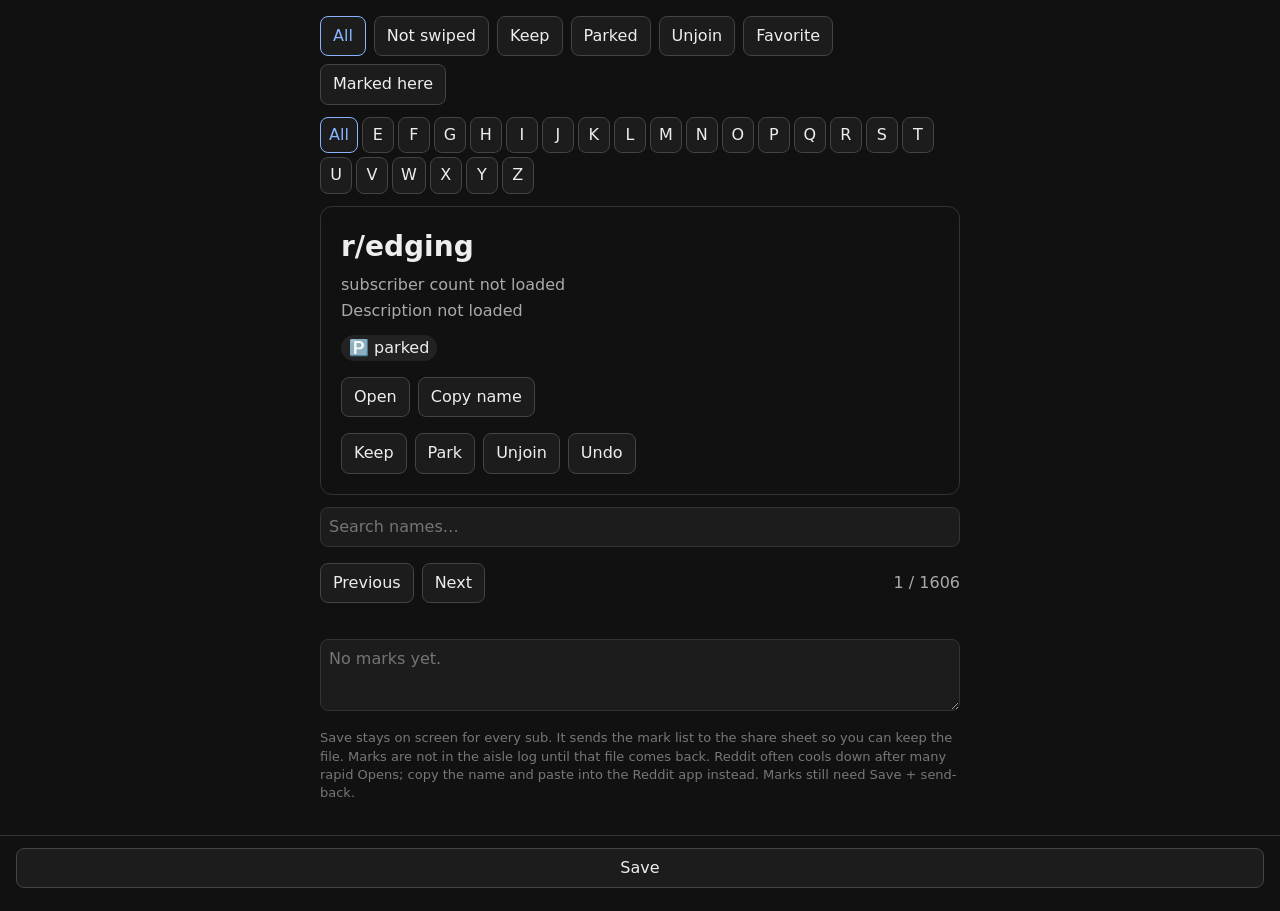
==== commit adf1b833: "Refresh clicker after Oct 8 AM marks; parked+unmarked only (1606) Co-authored-by: thiccolasscage <th" ====
--- a/index.html
+++ b/index.html
@@ -49,7 +49,7 @@
   <button id="save" type="button">Save</button>
 </div>
 <script>
-const SUBS = [{"name":"creampies","subscribers":"1375433","low":false,"action":"parked"},{"name":"croptopgirls","subscribers":"180903","low":false,"action":"parked"},{"name":"CropTopHandsHigh","subscribers":"","low":false,"action":"parked"},{"name":"CrotchlessLingerie_GW","subscribers":"","low":false,"action":"parked"},{"name":"cum_on_tits","subscribers":"","low":false,"action":"parked"},{"name":"CumDumpsters","subscribers":"354461","low":false,"action":"parked"},{"name":"cumfetish","subscribers":"1484798","low":false,"action":"parked"},{"name":"Cumfy","subscribers":"","low":false,"action":"parked"},{"name":"CumGoddess","subscribers":"","low":false,"action":"parked"},{"name":"CumHaters","subscribers":"545229","low":false,"action":"parked"},{"name":"Cuminmyass","subscribers":"1436","low":true,"action":"parked"},{"name":"cuminsideme","subscribers":"277529","low":false,"action":"parked"},{"name":"CumLotion","subscribers":"","low":false,"action":"parked"},{"name":"Cumrades","subscribers":"","low":false,"action":"parked"},{"name":"CumslutLife","subscribers":"","low":false,"action":"parked"},{"name":"cumsluts","subscribers":"3220704","low":false,"action":"parked"},{"name":"cumsucking","subscribers":"","low":false,"action":"parked"},{"name":"cumswallowingmovies","subscribers":"166894","low":false,"action":"parked"},{"name":"CunnilingusPorn","subscribers":"2155","low":true,"action":"parked"},{"name":"CuratedAmateurPorn","subscribers":"","low":false,"action":"parked"},{"name":"curvage","subscribers":"11736","low":false,"action":"parked"},{"name":"Curvy_Pawg","subscribers":"","low":false,"action":"parked"},{"name":"curvy_sluts","subscribers":"","low":false,"action":"parked"},{"name":"Curvy_Women_Gone_Wild","subscribers":"","low":false,"action":"parked"},{"name":"CurvyAssTits","subscribers":"","low":false,"action":"parked"},{"name":"CurvyButt","subscribers":"","low":false,"action":"parked"},{"name":"CurvyCelebs","subscribers":"24535","low":false,"action":"parked"},{"name":"CurvyChicks","subscribers":"","low":false,"action":"parked"},{"name":"CurvyWhiteGirls","subscribers":"","low":false,"action":"parked"},{"name":"cutegirlgifs","subscribers":"","low":false,"action":"parked"},{"name":"cutegirlsgw","subscribers":"","low":false,"action":"parked"},{"name":"CuteLittleButts","subscribers":"","low":false,"action":"parked"},{"name":"CuteModeSlutMode","subscribers":"","low":false,"action":"parked"},{"name":"Cutemomoutfits","subscribers":"","low":false,"action":"parked"},{"name":"CuteVsSlut","subscribers":"160859","low":false,"action":"parked"},{"name":"Cyberbooty","subscribers":"","low":false,"action":"parked"},{"name":"DadWouldBeProud","subscribers":"","low":false,"action":"parked"},{"name":"DaPussynButtHoleShow","subscribers":"","low":false,"action":"parked"},{"name":"Dark_nipples","subscribers":"","low":false,"action":"parked"},{"name":"DarkAngels","subscribers":"","low":false,"action":"parked"},{"name":"Deep_Anal","subscribers":"","low":false,"action":"parked"},{"name":"deepthroat","subscribers":"","low":false,"action":"parked"},{"name":"DevotionalSex","subscribers":"","low":false,"action":"parked"},{"name":"dildo","subscribers":"","low":false,"action":"parked"},{"name":"doggyandhairpulling","subscribers":"","low":false,"action":"parked"},{"name":"Doggystyle_NSFW","subscribers":"","low":false,"action":"parked"},{"name":"DoggystylePosition","subscribers":"","low":false,"action":"parked"},{"name":"DoggyStylePOV","subscribers":"","low":false,"action":"parked"},{"name":"DraculaBiscuits","subscribers":"","low":false,"action":"parked"},{"name":"DressedAndFucked","subscribers":"","low":false,"action":"parked"},{"name":"DressedAndUndressed","subscribers":"","low":false,"action":"parked"},{"name":"Dressing_Room","subscribers":"","low":false,"action":"parked"},{"name":"DressToUnDress","subscribers":"","low":false,"action":"parked"},{"name":"dyke","subscribers":"","low":false,"action":"parked"},{"name":"dykesgonewild","subscribers":"","low":false,"action":"parked"},{"name":"EatHerButt","subscribers":"","low":false,"action":"parked"},{"name":"Eating_Pussy_GIFs","subscribers":"","low":false,"action":"parked"},{"name":"ebony_butts","subscribers":"","low":false,"action":"parked"},{"name":"Ebonyadmirer","subscribers":"","low":false,"action":"parked"},{"name":"ebonyamateurs","subscribers":"","low":false,"action":"parked"},{"name":"ebonybaddiez","subscribers":"","low":false,"action":"parked"},{"name":"EbonyBlowjobWorld","subscribers":"","low":false,"action":"parked"},{"name":"EbonyBoobs","subscribers":"","low":false,"action":"parked"},{"name":"EbonyCamelToe","subscribers":"","low":false,"action":"parked"},{"name":"EbonyCuties","subscribers":"","low":false,"action":"parked"},{"name":"ebonygirlswhiteboyz","subscribers":"","low":false,"action":"parked"},{"name":"ebonyhomemade","subscribers":"","low":false,"action":"parked"},{"name":"EBONYMILFANAL","subscribers":"","low":false,"action":"parked"},{"name":"ebonypussylover","subscribers":"","low":false,"action":"parked"},{"name":"EbonyPussyOnly","subscribers":"","low":false,"action":"parked"},{"name":"EBONYWAP","subscribers":"","low":false,"action":"parked"},{"name":"edging","subscribers":"","low":false,"action":"parked"},{"name":"EliteHandjob","subscribers":"","low":false,"action":"parked"},{"name":"emogirls","subscribers":"","low":false,"action":"parked"},{"name":"EmoGirlsFuck","subscribers":"","low":false,"action":"parked"},{"name":"engorgedveinyswollen","subscribers":"","low":false,"action":"parked"},{"name":"eroticliterature","subscribers":"","low":false,"action":"parked"},{"name":"EroticMassage","subscribers":"","low":false,"action":"parked"},{"name":"Ersties","subscribers":"","low":false,"action":"parked"},{"name":"exhibitionistblowjobs","subscribers":"","low":false,"action":"parked"},{"name":"Exhibitionistfun","subscribers":"","low":false,"action":"parked"},{"name":"ExhibitionistSex","subscribers":"","low":false,"action":"parked"},{"name":"extramile","subscribers":"","low":false,"action":"parked"},{"name":"exxxchange","subscribers":"","low":false,"action":"parked"},{"name":"FaceAndTits","subscribers":"","low":false,"action":"parked"},{"name":"FacesittingHub","subscribers":"","low":false,"action":"parked"},{"name":"Facialexpression","subscribers":"","low":false,"action":"parked"},{"name":"FantasticBreasts","subscribers":"","low":false,"action":"parked"},{"name":"FarmGirls","subscribers":"","low":false,"action":"parked"},{"name":"fatassonly","subscribers":"","low":false,"action":"parked"},{"name":"fatbootyandsoles","subscribers":"","low":false,"action":"parked"},{"name":"fathangers","subscribers":"","low":false,"action":"parked"},{"name":"FatPussyInPanties","subscribers":"300867","low":false,"action":"parked"},{"name":"FatPussyLovers","subscribers":"752250","low":false,"action":"parked"},{"name":"FAWGs","subscribers":"","low":false,"action":"parked"},{"name":"fbb_NSFW","subscribers":"233575","low":false,"action":"parked"},{"name":"FeedingOnCum","subscribers":"307222","low":false,"action":"parked"},{"name":"fem_ftm","subscribers":"","low":false,"action":"parked"},{"name":"femaleedging","subscribers":"37946","low":false,"action":"parked"},{"name":"FemaleOrgasmPorn","subscribers":"29223","low":false,"action":"parked"},{"name":"FemaleParadise","subscribers":"","low":false,"action":"parked"},{"name":"femalepov","subscribers":"355220","low":false,"action":"parked"},{"name":"FemboysFTM","subscribers":"","low":false,"action":"parked"},{"name":"femdomfacefuck","subscribers":"","low":false,"action":"parked"},{"name":"femdomgonewild","subscribers":"398041","low":false,"action":"parked"},{"name":"FemdomHandjob","subscribers":"18027","low":false,"action":"parked"},{"name":"FFNBPS","subscribers":"78315","low":false,"action":"parked"},{"name":"FingeredFromBehind","subscribers":"44654","low":false,"action":"parked"},{"name":"fingeringinpublic","subscribers":"","low":false,"action":"parked"},{"name":"FingeringPorn","subscribers":"","low":false,"action":"parked"},{"name":"FishnetsGW","subscribers":"2549","low":true,"action":"parked"},{"name":"FlashingGirls","subscribers":"781173","low":false,"action":"parked"},{"name":"flashingmilfs","subscribers":"1797","low":true,"action":"parked"},{"name":"flashingwives","subscribers":"","low":false,"action":"parked"},{"name":"FlipOffFetish","subscribers":"20224","low":false,"action":"parked"},{"name":"FlorencePughNSFW","subscribers":"20452","low":false,"action":"parked"},{"name":"fortyfivefiftyfive","subscribers":"551019","low":false,"action":"parked"},{"name":"FreckledRedheads","subscribers":"148434","low":false,"action":"parked"},{"name":"FreeBoobies","subscribers":"","low":false,"action":"parked"},{"name":"FreeTheNipplePics","subscribers":"","low":false,"action":"parked"},{"name":"freeuse","subscribers":"1517952","low":false,"action":"parked"},{"name":"freshfromtheshower","subscribers":"93036","low":false,"action":"parked"},{"name":"frogbutt_","subscribers":"","low":false,"action":"parked"},{"name":"FromBelowView","subscribers":"331447","low":false,"action":"parked"},{"name":"frontClasp","subscribers":"1746","low":true,"action":"parked"},{"name":"FrontlineAppreciation","subscribers":"","low":false,"action":"parked"},{"name":"FrontPage","subscribers":"22588","low":false,"action":"parked"},{"name":"FuckOutdoors","subscribers":"3622","low":true,"action":"parked"},{"name":"FullBackPanties","subscribers":"227854","low":false,"action":"parked"},{"name":"funsized","subscribers":"877758","low":false,"action":"parked"},{"name":"FuzzyFluffyComfy","subscribers":"1805","low":true,"action":"parked"},{"name":"FuzzyPeeks","subscribers":"95631","low":false,"action":"parked"},{"name":"GarterBelts","subscribers":"120504","low":false,"action":"parked"},{"name":"gawkgawkgawk","subscribers":"5952","low":true,"action":"parked"},{"name":"gentlefucking","subscribers":"","low":false,"action":"parked"},{"name":"Get_Ya_Tits_Out","subscribers":"","low":false,"action":"parked"},{"name":"gettingherselfoff","subscribers":"1151848","low":false,"action":"parked"},{"name":"Giantess","subscribers":"62288","low":false,"action":"parked"},{"name":"giganticareolas","subscribers":"","low":false,"action":"parked"},{"name":"GingerBeauties","subscribers":"","low":false,"action":"parked"},{"name":"GirlMasturbations","subscribers":"3709","low":true,"action":"parked"},{"name":"girls_smiling","subscribers":"24567","low":false,"action":"parked"},{"name":"girlsdoingnerdythings","subscribers":"116423","low":false,"action":"parked"},{"name":"girlsdoingstuffnaked","subscribers":"441178","low":false,"action":"parked"},{"name":"GirlsGettingPantsed","subscribers":"","low":false,"action":"parked"},{"name":"GirlsGW","subscribers":"524583","low":false,"action":"parked"},{"name":"GirlsHoldingDicks","subscribers":"","low":false,"action":"parked"},{"name":"GirlsHumpingThings","subscribers":"344577","low":false,"action":"parked"},{"name":"GirlsInFlarePants","subscribers":"325657","low":false,"action":"parked"},{"name":"GirlsinLaceFishnets","subscribers":"224137","low":false,"action":"parked"},{"name":"GirlsInRealUniforms","subscribers":"30963","low":false,"action":"parked"},{"name":"girlskissing","subscribers":"668615","low":false,"action":"parked"},{"name":"GirlsLoveEatingCum","subscribers":"","low":false,"action":"parked"},{"name":"girlsloveprecum","subscribers":"","low":false,"action":"parked"},{"name":"girlslovingcum","subscribers":"3086","low":true,"action":"parked"},{"name":"GirlsOnTop","subscribers":"555560","low":false,"action":"parked"},{"name":"GirlsOrgasming","subscribers":"","low":false,"action":"parked"},{"name":"GirlsPublicFlashing","subscribers":"","low":false,"action":"parked"},{"name":"GirlsShowering","subscribers":"673545","low":false,"action":"parked"},{"name":"GirlsSuckingWhiteCock","subscribers":"","low":false,"action":"parked"},{"name":"girlsthatfuck","subscribers":"","low":false,"action":"parked"},{"name":"GirlsWatchingPorn","subscribers":"157079","low":false,"action":"parked"},{"name":"GirlsWhoFuckFans","subscribers":"","low":false,"action":"parked"},{"name":"GirlsWithGirls","subscribers":"320938","low":false,"action":"parked"},{"name":"GirlswithGlasses","subscribers":"1014575","low":false,"action":"parked"},{"name":"GirlsWithiPhones","subscribers":"87603","low":false,"action":"parked"},{"name":"GirlswithNeonHair","subscribers":"433388","low":false,"action":"parked"},{"name":"Girltwerkingongirl","subscribers":"671","low":true,"action":"parked"},{"name":"glassesntitties","subscribers":"","low":false,"action":"parked"},{"name":"gloryhole","subscribers":"","low":false,"action":"parked"},{"name":"GloryHoleLocations","subscribers":"237067","low":false,"action":"parked"},{"name":"GloryholeWhoresGW","subscribers":"","low":false,"action":"parked"},{"name":"GloryHoley","subscribers":"24275","low":false,"action":"parked"},{"name":"GluteGirls","subscribers":"","low":false,"action":"parked"},{"name":"GodAsshole","subscribers":"680953","low":false,"action":"parked"},{"name":"GoddessGoneWild","subscribers":"534","low":true,"action":"parked"},{"name":"GodlyVagina","subscribers":"","low":false,"action":"parked"},{"name":"godsasshole","subscribers":"","low":false,"action":"parked"},{"name":"GoneMildOver30","subscribers":"50842","low":false,"action":"parked"},{"name":"GoneMildPlus","subscribers":"181158","low":false,"action":"parked"},{"name":"Gonewildpale","subscribers":"","low":false,"action":"parked"},{"name":"GoneWildSmiles","subscribers":"500922","low":false,"action":"parked"},{"name":"GoodBoyClub","subscribers":"","low":false,"action":"parked"},{"name":"goodgirl","subscribers":"97581","low":false,"action":"parked"},{"name":"GoonetteHub","subscribers":"26397","low":false,"action":"parked"},{"name":"GoonForBoobs","subscribers":"","low":false,"action":"parked"},{"name":"gothdommymommies","subscribers":"","low":false,"action":"parked"},{"name":"gothgirlsgw","subscribers":"215196","low":false,"action":"parked"},{"name":"Gothgonewild","subscribers":"57308","low":false,"action":"parked"},{"name":"gothmommiesgw","subscribers":"","low":false,"action":"parked"},{"name":"GothPussy","subscribers":"3731","low":true,"action":"parked"},{"name":"gothsluts","subscribers":"1686228","low":false,"action":"parked"},{"name":"GothWhoress","subscribers":"","low":false,"action":"parked"},{"name":"GrabDatAss","subscribers":"","low":false,"action":"parked"},{"name":"GrabHerTitties","subscribers":"172171","low":false,"action":"parked"},{"name":"GreatView","subscribers":"506507","low":false,"action":"parked"},{"name":"greatwhiteboobs","subscribers":"1225","low":true,"action":"parked"},{"name":"grool","subscribers":"1457842","low":false,"action":"parked"},{"name":"GROOLGW","subscribers":"107579","low":false,"action":"parked"},{"name":"gstrings","subscribers":"185193","low":false,"action":"parked"},{"name":"guessmyboobsize","subscribers":"1994","low":true,"action":"parked"},{"name":"Gumdrops","subscribers":"","low":false,"action":"parked"},{"name":"GWBlackGirls","subscribers":"173891","low":false,"action":"parked"},{"name":"GWCPublicFlashing","subscribers":"","low":false,"action":"parked"},{"name":"gwpublic","subscribers":"984030","low":false,"action":"parked"},{"name":"GymGirlsNSFW","subscribers":"2227","low":true,"action":"parked"},{"name":"GymPawg","subscribers":"64440","low":false,"action":"parked"},{"name":"GymThicc","subscribers":"3381","low":true,"action":"parked"},{"name":"Hairy","subscribers":"335304","low":false,"action":"parked"},{"name":"HairyCurvy","subscribers":"175255","low":false,"action":"parked"},{"name":"hairymuffs","subscribers":"41455","low":false,"action":"parked"},{"name":"HairyPussy","subscribers":"692357","low":false,"action":"parked"},{"name":"hairywomen","subscribers":"9761","low":true,"action":"parked"},{"name":"handjobs","subscribers":"407358","low":false,"action":"parked"},{"name":"hangingfromabove","subscribers":"","low":false,"action":"parked"},{"name":"hangingtits","subscribers":"20865","low":false,"action":"parked"},{"name":"happygirls","subscribers":"288463","low":false,"action":"parked"},{"name":"happyhangers","subscribers":"","low":false,"action":"parked"},{"name":"HardcoreNSFW","subscribers":"390279","low":false,"action":"parked"},{"name":"HeavyCheeks","subscribers":"","low":false,"action":"parked"},{"name":"HeavyHangingHangers","subscribers":"","low":false,"action":"parked"},{"name":"HeavyHangingMilfTits","subscribers":"","low":false,"action":"parked"},{"name":"HEAVYKNOCKERS","subscribers":"","low":false,"action":"parked"},{"name":"HeavyNaturalBreasts","subscribers":"","low":false,"action":"parked"},{"name":"HeDoesTheWork","subscribers":"","low":false,"action":"parked"},{"name":"helpinghand","subscribers":"75301","low":false,"action":"parked"},{"name":"HerPOV","subscribers":"91388","low":false,"action":"parked"},{"name":"hiddenzone","subscribers":"9705","low":true,"action":"parked"},{"name":"HomeHandjob","subscribers":"","low":false,"action":"parked"},{"name":"homesex","subscribers":"637774","low":false,"action":"parked"},{"name":"HorneyMilfWifes","subscribers":"","low":false,"action":"parked"},{"name":"horny","subscribers":"739973","low":false,"action":"parked"},{"name":"hornybutts_","subscribers":"","low":false,"action":"parked"},{"name":"HornyMILFNextDoor","subscribers":"","low":false,"action":"parked"},{"name":"hornymoms","subscribers":"65706","low":false,"action":"parked"},{"name":"HornyWivesNextDoor","subscribers":"","low":false,"action":"parked"},{"name":"HospitalWhores","subscribers":"397","low":true,"action":"parked"},{"name":"Hot_Women_Gifs","subscribers":"101478","low":false,"action":"parked"},{"name":"HotBlackChicks","subscribers":"192516","low":false,"action":"parked"},{"name":"Hotchickswithtattoos","subscribers":"963534","low":false,"action":"parked"},{"name":"hotdommes","subscribers":"","low":false,"action":"parked"},{"name":"HotGirls","subscribers":"132452","low":false,"action":"parked"},{"name":"hotgirlswithtattoos","subscribers":"43314","low":false,"action":"parked"},{"name":"HotMessUndressed","subscribers":"","low":false,"action":"parked"},{"name":"hotmomsafterhours","subscribers":"","low":false,"action":"parked"},{"name":"HOTMOMSGW","subscribers":"3400","low":true,"action":"parked"},{"name":"HotStuffNSFW","subscribers":"424456","low":false,"action":"parked"},{"name":"HotTubFun","subscribers":"12460","low":false,"action":"parked"},{"name":"HotTubGirls","subscribers":"24467","low":false,"action":"parked"},{"name":"HotWetPussy","subscribers":"","low":false,"action":"parked"},{"name":"Hotwife","subscribers":"684646","low":false,"action":"parked"},{"name":"Huge_Udders","subscribers":"","low":false,"action":"parked"},{"name":"huge_wine_cork_nips","subscribers":"4","low":true,"action":"parked"},{"name":"hugeareola","subscribers":"","low":false,"action":"parked"},{"name":"hugeareolas","subscribers":"42562","low":false,"action":"parked"},{"name":"HugeAssAllDay","subscribers":"","low":false,"action":"parked"},{"name":"hugeasses","subscribers":"281016","low":false,"action":"parked"},{"name":"hugeboobs","subscribers":"1068974","low":false,"action":"parked"},{"name":"HugeBoobsNatural","subscribers":"","low":false,"action":"parked"},{"name":"hugelabialove","subscribers":"","low":false,"action":"parked"},{"name":"hugenaturals","subscribers":"327778","low":false,"action":"parked"},{"name":"HugeOralCreampies","subscribers":"","low":false,"action":"parked"},{"name":"Humongousaurustits","subscribers":"601372","low":false,"action":"parked"},{"name":"HumongousChests","subscribers":"","low":false,"action":"parked"},{"name":"Humpingpillow","subscribers":"","low":false,"action":"parked"},{"name":"HungryButts","subscribers":"773217","low":false,"action":"parked"},{"name":"Hydrobation","subscribers":"7337","low":true,"action":"parked"},{"name":"hydroerotic","subscribers":"57471","low":false,"action":"parked"},{"name":"hypersexuality","subscribers":"11177","low":false,"action":"parked"},{"name":"ICanSeeYourNipples","subscribers":"","low":false,"action":"parked"},{"name":"ignore_my_pussy","subscribers":"","low":false,"action":"parked"},{"name":"igotmypregnancyboobs","subscribers":"8051","low":true,"action":"parked"},{"name":"Ilovebigbutts","subscribers":"","low":false,"action":"parked"},{"name":"impatient_carnation","subscribers":"","low":false,"action":"parked"},{"name":"ImReal","subscribers":"5888","low":true,"action":"parked"},{"name":"IndianGoddess","subscribers":"33379","low":false,"action":"parked"},{"name":"IndiansGoneWild","subscribers":"975894","low":false,"action":"parked"},{"name":"Innie","subscribers":"740772","low":false,"action":"parked"},{"name":"inniepenetration","subscribers":"184605","low":false,"action":"parked"},{"name":"inniepussygirls","subscribers":"","low":false,"action":"parked"},{"name":"InnocentlyNaughty","subscribers":"758937","low":false,"action":"parked"},{"name":"InPublic","subscribers":"","low":false,"action":"parked"},{"name":"ItsAlmostPorn","subscribers":"","low":false,"action":"parked"},{"name":"ItsHerAsshole","subscribers":"","low":false,"action":"parked"},{"name":"iwanttobeher","subscribers":"","low":false,"action":"parked"},{"name":"JackOffToPlayboy","subscribers":"","low":false,"action":"parked"},{"name":"jilledfrombehind","subscribers":"","low":false,"action":"parked"},{"name":"jillingwhilewatching","subscribers":"","low":false,"action":"parked"},{"name":"JizzedToThis","subscribers":"","low":false,"action":"parked"},{"name":"JOI_femdom","subscribers":"","low":false,"action":"parked"},{"name":"Joymii","subscribers":"","low":false,"action":"parked"},{"name":"JuicyMommy","subscribers":"","low":false,"action":"parked"},{"name":"justbarebreasts","subscribers":"","low":false,"action":"parked"},{"name":"JustFriendsHavingFun","subscribers":"","low":false,"action":"parked"},{"name":"JustMommy","subscribers":"","low":false,"action":"parked"},{"name":"JustWaxed","subscribers":"","low":false,"action":"parked"},{"name":"kingtreatment","subscribers":"","low":false,"action":"parked"},{"name":"KinkTown","subscribers":"","low":false,"action":"parked"},{"name":"kinkyteachers","subscribers":"","low":false,"action":"parked"},{"name":"KissAndRide","subscribers":"","low":false,"action":"parked"},{"name":"KurwaSuka","subscribers":"","low":false,"action":"parked"},{"name":"LabiaDangling","subscribers":"","low":false,"action":"parked"},{"name":"LactatingMoms","subscribers":"","low":false,"action":"parked"},{"name":"lactation","subscribers":"","low":false,"action":"parked"},{"name":"LactationGW","subscribers":"","low":false,"action":"parked"},{"name":"Lactationmoms","subscribers":"","low":false,"action":"parked"},{"name":"lactationstation","subscribers":"","low":false,"action":"parked"},{"name":"LandingStripNSFW","subscribers":"","low":false,"action":"parked"},{"name":"largemilkers","subscribers":"","low":false,"action":"parked"},{"name":"Largenaturaltits","subscribers":"","low":false,"action":"parked"},{"name":"latinas","subscribers":"","low":false,"action":"parked"},{"name":"LatinasGW","subscribers":"","low":false,"action":"parked"},{"name":"LayDownTitties","subscribers":"","low":false,"action":"parked"},{"name":"Leggings_Gone_Wild","subscribers":"","low":false,"action":"parked"},{"name":"leggings_haven","subscribers":"","low":false,"action":"parked"},{"name":"legs","subscribers":"","low":false,"action":"parked"},{"name":"Legs_up","subscribers":"","low":false,"action":"parked"},{"name":"LegsUpPantsDown","subscribers":"","low":false,"action":"parked"},{"name":"LeopardPrintGW","subscribers":"","low":false,"action":"parked"},{"name":"leotards","subscribers":"","low":false,"action":"parked"},{"name":"lesbianOral","subscribers":"","low":false,"action":"parked"},{"name":"lesbians","subscribers":"","low":false,"action":"parked"},{"name":"LetBoysBeManipulated","subscribers":"","low":false,"action":"parked"},{"name":"Letsseethemboobs","subscribers":"","low":false,"action":"parked"},{"name":"LetsSeeYourBoobsInBra","subscribers":"","low":false,"action":"parked"},{"name":"lightskinbeauties","subscribers":"","low":false,"action":"parked"},{"name":"LingerieGW","subscribers":"","low":false,"action":"parked"},{"name":"LingerieMILFS","subscribers":"","low":false,"action":"parked"},{"name":"LingeriePlus","subscribers":"","low":false,"action":"parked"},{"name":"LongNipples","subscribers":"","low":false,"action":"parked"},{"name":"LongSaggyTits","subscribers":"","low":false,"action":"parked"},{"name":"longthicknipples","subscribers":"","low":false,"action":"parked"},{"name":"LookingButDontTouch","subscribers":"","low":false,"action":"parked"},{"name":"LooseBootyCity","subscribers":"","low":false,"action":"parked"},{"name":"looseclothing","subscribers":"","low":false,"action":"parked"},{"name":"LostBetsVids","subscribers":"","low":false,"action":"parked"},{"name":"LoveAnal","subscribers":"","low":false,"action":"parked"},{"name":"LoveBBWs","subscribers":"","low":false,"action":"parked"},{"name":"lovehandles","subscribers":"","low":false,"action":"parked"},{"name":"LoveSensualMassage","subscribers":"","low":false,"action":"parked"},{"name":"LuckyCameraman","subscribers":"","low":false,"action":"parked"},{"name":"MassageSexPorn","subscribers":"","low":false,"action":"parked"},{"name":"MassageTableNSFW","subscribers":"","low":false,"action":"parked"},{"name":"MassiveRack","subscribers":"","low":false,"action":"parked"},{"name":"massivetits","subscribers":"","low":false,"action":"parked"},{"name":"MassiveTitsnAss","subscribers":"","low":false,"action":"parked"},{"name":"masturbating4u","subscribers":"","low":false,"action":"parked"},{"name":"MasturbatingQueens","subscribers":"","low":false,"action":"parked"},{"name":"masturbation","subscribers":"","low":false,"action":"parked"},{"name":"MasturbationGoneWild","subscribers":"","low":false,"action":"parked"},{"name":"MatureCocksuckers","subscribers":"","low":false,"action":"parked"},{"name":"MatureGodessess","subscribers":"","low":false,"action":"parked"},{"name":"maturemilf","subscribers":"","low":false,"action":"parked"},{"name":"maturemompics","subscribers":"","low":false,"action":"parked"},{"name":"MeatyVaginas","subscribers":"","low":false,"action":"parked"},{"name":"MelaninButtholes","subscribers":"","low":false,"action":"parked"},{"name":"MelonFelons","subscribers":"","low":false,"action":"parked"},{"name":"MenSuckingBigTits","subscribers":"","low":false,"action":"parked"},{"name":"MicroBikiniBaddies","subscribers":"","low":false,"action":"parked"},{"name":"MiddleEasternersGW","subscribers":"","low":false,"action":"parked"},{"name":"midriff","subscribers":"","low":false,"action":"parked"},{"name":"midsizewomen","subscribers":"","low":false,"action":"parked"},{"name":"Midwest_Freaks","subscribers":"","low":false,"action":"parked"},{"name":"MilfAsses","subscribers":"5288","low":true,"action":"parked"},{"name":"milfbod","subscribers":"","low":false,"action":"parked"},{"name":"MilfBody","subscribers":"1","low":true,"action":"parked"},{"name":"Milfbootys","subscribers":"1545","low":true,"action":"parked"},{"name":"MilfBras","subscribers":"","low":false,"action":"parked"},{"name":"milfcumsluts","subscribers":"429843","low":false,"action":"parked"},{"name":"milfdilfplayground","subscribers":"","low":false,"action":"parked"},{"name":"Milfhangers","subscribers":"3722","low":true,"action":"parked"},{"name":"Milfie","subscribers":"663053","low":false,"action":"parked"},{"name":"MilfLovers_NSFW","subscribers":"","low":false,"action":"parked"},{"name":"MilfPawg","subscribers":"124740","low":false,"action":"parked"},{"name":"milfs_are_wild","subscribers":"","low":false,"action":"parked"},{"name":"Milfs_Fucking","subscribers":"","low":false,"action":"parked"},{"name":"milfs_gw","subscribers":"","low":false,"action":"parked"},{"name":"MilfsBooty","subscribers":"","low":false,"action":"parked"},{"name":"milfspanties","subscribers":"","low":false,"action":"parked"},{"name":"MilfsSluts","subscribers":"","low":false,"action":"parked"},{"name":"Milfy_Melons","subscribers":"","low":false,"action":"parked"},{"name":"MilkingDairyFarm","subscribers":"583","low":true,"action":"parked"},{"name":"MissionaryOnly","subscribers":"","low":false,"action":"parked"},{"name":"MissionarySoles","subscribers":"216772","low":false,"action":"parked"},{"name":"MixedAfterDark","subscribers":"","low":false,"action":"parked"},{"name":"MixedRaceGirls","subscribers":"436391","low":false,"action":"parked"},{"name":"mmgirls","subscribers":"259178","low":false,"action":"parked"},{"name":"Mom_Bod","subscribers":"","low":false,"action":"parked"},{"name":"mombod","subscribers":"764516","low":false,"action":"parked"},{"name":"MomBodNextdoor","subscribers":"","low":false,"action":"parked"},{"name":"MombodNSFW","subscribers":"","low":false,"action":"parked"},{"name":"mombody_","subscribers":"","low":false,"action":"parked"},{"name":"Mommy_tits","subscribers":"397292","low":false,"action":"parked"},{"name":"Mommybush","subscribers":"","low":false,"action":"parked"},{"name":"mommydom","subscribers":"176545","low":false,"action":"parked"},{"name":"MommyDomToAFemboy","subscribers":"","low":false,"action":"parked"},{"name":"mommygonewild","subscribers":"1167","low":true,"action":"parked"},{"name":"MommyMaterial","subscribers":"4113","low":true,"action":""},{"name":"MommysGotBoobs","subscribers":"","low":false,"action":""},{"name":"Moms_Gone_Wild","subscribers":"","low":false,"action":""},{"name":"Moms_In_Thongs","subscribers":"","low":false,"action":""},{"name":"moms_wanna_have_fun","subscribers":"","low":false,"action":""},{"name":"MomsBeingHot","subscribers":"","low":false,"action":""},{"name":"MomsGoneMild","subscribers":"118254","low":false,"action":""},{"name":"momsgonewild","subscribers":"394099","low":false,"action":""},{"name":"MomsMilfsMaturesGilfs","subscribers":"","low":false,"action":""},{"name":"MonsterNipples","subscribers":"","low":false,"action":""},{"name":"Mooning","subscribers":"137756","low":false,"action":""},{"name":"MoundofVenus","subscribers":"288569","low":false,"action":""},{"name":"musclebarbies","subscribers":"1552","low":true,"action":""},{"name":"MuscleWorship","subscribers":"160321","low":false,"action":""},{"name":"MustBeMyBirthday","subscribers":"","low":false,"action":""},{"name":"mycleavage","subscribers":"225699","low":false,"action":""},{"name":"MyCleavageSFW","subscribers":"","low":false,"action":""},{"name":"Naked","subscribers":"165162","low":false,"action":""},{"name":"NakedAdventures","subscribers":"410113","low":false,"action":""},{"name":"NakedButNotAfraid","subscribers":"18222","low":false,"action":""},{"name":"nakedinthekitchen","subscribers":"54643","low":false,"action":""},{"name":"NakedOnStage","subscribers":"170206","low":false,"action":""},{"name":"NakedProgress","subscribers":"56218","low":false,"action":""},{"name":"NakedTwerking","subscribers":"103337","low":false,"action":""},{"name":"NakedUK","subscribers":"34622","low":false,"action":""},{"name":"NakedYoga","subscribers":"165091","low":false,"action":""},{"name":"nativeamericanbabes","subscribers":"","low":false,"action":""},{"name":"natrualracks","subscribers":"","low":false,"action":""},{"name":"NaturalBabes","subscribers":"60083","low":false,"action":""},{"name":"NaturalBoobs","subscribers":"51565","low":false,"action":""},{"name":"NaturalCurves","subscribers":"40554","low":false,"action":""},{"name":"Naturalgirls","subscribers":"86074","low":false,"action":""},{"name":"NaturalMILF","subscribers":"","low":false,"action":""},{"name":"naturaltitties","subscribers":"1131098","low":false,"action":""},{"name":"naughtiestsweeties","subscribers":"","low":false,"action":""},{"name":"Naughty_Nurses_NSFW","subscribers":"","low":false,"action":""},{"name":"Naughty_Teachers_NSFW","subscribers":"","low":false,"action":""},{"name":"NaughtyAndNatural","subscribers":"","low":false,"action":""},{"name":"naughtychicks","subscribers":"721298","low":false,"action":""},{"name":"naughtyfromneglect","subscribers":"119080","low":false,"action":""},{"name":"NaughtyGamerGirls","subscribers":"","low":false,"action":""},{"name":"naughtyinpublic","subscribers":"338031","low":false,"action":""},{"name":"naughtyinthecar","subscribers":"","low":false,"action":""},{"name":"NaughtyMomsGoneWild","subscribers":"","low":false,"action":""},{"name":"NaughtyPassengers","subscribers":"","low":false,"action":""},{"name":"NaughtyRealGirls","subscribers":"11506","low":false,"action":""},{"name":"naughtyteacherselfies","subscribers":"","low":false,"action":""},{"name":"NaughtyWives","subscribers":"1128457","low":false,"action":""},{"name":"Needyassholes","subscribers":"","low":false,"action":""},{"name":"needyboobs","subscribers":"","low":false,"action":""},{"name":"needypussy","subscribers":"","low":false,"action":""},{"name":"needysluts","subscribers":"615931","low":false,"action":""},{"name":"neighborhoodmilf","subscribers":"216993","low":false,"action":""},{"name":"NerdyGoneWild","subscribers":"211817","low":false,"action":""},{"name":"NiftyTits","subscribers":"","low":false,"action":""},{"name":"nippleclamp","subscribers":"98690","low":false,"action":""},{"name":"nipplejobs","subscribers":"","low":false,"action":""},{"name":"nippleplayandpinching","subscribers":"","low":false,"action":""},{"name":"nippleplayxxx","subscribers":"","low":false,"action":""},{"name":"Nipples","subscribers":"783313","low":false,"action":""},{"name":"nipplesbeforeandafter","subscribers":"56676","low":false,"action":""},{"name":"NippleSlicer","subscribers":"","low":false,"action":""},{"name":"NippleSuction","subscribers":"30993","low":false,"action":""},{"name":"Nipslips_NSFW","subscribers":"","low":false,"action":""},{"name":"NipslipsWorld","subscribers":"","low":false,"action":""},{"name":"NipsUnderClothing","subscribers":"","low":false,"action":""},{"name":"nobra","subscribers":"176303","low":false,"action":""},{"name":"Nofans","subscribers":"474330","low":false,"action":""},{"name":"NoFansAllowed","subscribers":"","low":false,"action":""},{"name":"NoFansCouples","subscribers":"5006","low":true,"action":""},{"name":"NonBinaryNSFW","subscribers":"1004","low":true,"action":""},{"name":"nopanties","subscribers":"229605","low":false,"action":""},{"name":"nopullingout","subscribers":"76578","low":false,"action":""},{"name":"NormalizeNaked","subscribers":"","low":false,"action":""},{"name":"normalnudes","subscribers":"749963","low":false,"action":""},{"name":"Normalnudesgonewild","subscribers":"169561","low":false,"action":""},{"name":"NoRules","subscribers":"142878","low":false,"action":""},{"name":"NostalgiaCelebsNudes","subscribers":"717","low":true,"action":""},{"name":"NoStupidQuestions","subscribers":"4181365","low":false,"action":""},{"name":"NotADildo","subscribers":"","low":false,"action":""},{"name":"notanline","subscribers":"","low":false,"action":""},{"name":"nsfw","subscribers":"4266264","low":false,"action":""},{"name":"NSFW411","subscribers":"1143701","low":false,"action":""},{"name":"Nsfw_Amateurs","subscribers":"579493","low":false,"action":""},{"name":"NSFW_CHANGING_ROOMS","subscribers":"","low":false,"action":""},{"name":"NSFW_GIF","subscribers":"2914543","low":false,"action":""},{"name":"nsfw_gifs","subscribers":"2004664","low":false,"action":""},{"name":"NSFW_Hardbodies","subscribers":"288358","low":false,"action":""},{"name":"NSFW_HTML5","subscribers":"405492","low":false,"action":""},{"name":"NSFW_love","subscribers":"119","low":true,"action":""},{"name":"NSFW_Outdoors","subscribers":"177879","low":false,"action":""},{"name":"NSFW_Plowcam","subscribers":"521018","low":false,"action":""},{"name":"NSFW_Wallpapers","subscribers":"59437","low":false,"action":""},{"name":"NSFW_Wife_Butt","subscribers":"","low":false,"action":""},{"name":"NSFWBraids","subscribers":"78364","low":false,"action":""},{"name":"nsfwcosplay","subscribers":"1391081","low":false,"action":""},{"name":"Nsfwcouplesporn","subscribers":"","low":false,"action":""},{"name":"NSFWfashion","subscribers":"257779","low":false,"action":""},{"name":"nsfwhardcore","subscribers":"2476556","low":false,"action":""},{"name":"NSFWIAMA","subscribers":"254436","low":false,"action":""},{"name":"NSFWMeme","subscribers":"21723","low":false,"action":""},{"name":"nsfwoutfits","subscribers":"529814","low":false,"action":""},{"name":"NSFWskype","subscribers":"73688","low":false,"action":""},{"name":"NSFWTalking","subscribers":"91626","low":false,"action":""},{"name":"NSFWverifiedamateurs","subscribers":"821238","low":false,"action":""},{"name":"NSFWWhileatWork","subscribers":"","low":false,"action":""},{"name":"nude_beach_gonewild","subscribers":"","low":false,"action":""},{"name":"Nude_Selfie","subscribers":"2227916","low":false,"action":""},{"name":"NudeBeach","subscribers":"136666","low":false,"action":""},{"name":"NudeBeach_freaks","subscribers":"3449","low":true,"action":""},{"name":"NudeCelebsOnly","subscribers":"718578","low":false,"action":""},{"name":"NudeCutie","subscribers":"27457","low":false,"action":""},{"name":"NudeGirlsHub","subscribers":"","low":false,"action":""},{"name":"Nudes","subscribers":"2199465","low":false,"action":""},{"name":"nudetwerk","subscribers":"79603","low":false,"action":""},{"name":"nudewithmycup","subscribers":"","low":false,"action":""},{"name":"nudist_beach","subscribers":"112563","low":false,"action":""},{"name":"nudist_exhibitionist","subscribers":"","low":false,"action":""},{"name":"nursingbras","subscribers":"2562","low":true,"action":""},{"name":"ObsessedWithBalls","subscribers":"","low":false,"action":""},{"name":"obsf","subscribers":"923236","low":false,"action":""},{"name":"OfficeMilf","subscribers":"","low":false,"action":""},{"name":"officeupskirts","subscribers":"","low":false,"action":""},{"name":"ohiogonewild","subscribers":"25576","low":false,"action":""},{"name":"ohiowife","subscribers":"","low":false,"action":""},{"name":"OiledAss","subscribers":"150877","low":false,"action":""},{"name":"Oilporn","subscribers":"510841","low":false,"action":""},{"name":"OldSchoolCoolNSFW","subscribers":"323529","low":false,"action":""},{"name":"oldschoolhot","subscribers":"149034","low":false,"action":""},{"name":"omegleMe","subscribers":"1","low":true,"action":""},{"name":"OMGDYHAB","subscribers":"21648","low":false,"action":""},{"name":"OneDickManyChicks","subscribers":"138812","low":false,"action":""},{"name":"OnePieceFits","subscribers":"534","low":true,"action":""},{"name":"OnePieceSuits","subscribers":"89507","low":false,"action":""},{"name":"onlyfans_moms","subscribers":"621","low":true,"action":""},{"name":"onlyfansalt","subscribers":"6276","low":true,"action":""},{"name":"OnlyFansBusty","subscribers":"414850","low":false,"action":""},{"name":"OnlyNaturalBoobs","subscribers":"","low":false,"action":""},{"name":"onmww","subscribers":"72976","low":false,"action":""},{"name":"OnOff","subscribers":"1745801","low":false,"action":""},{"name":"onoffcollages","subscribers":"144435","low":false,"action":""},{"name":"OpenShirt","subscribers":"80752","low":false,"action":""},{"name":"OralVoyeur","subscribers":"","low":false,"action":""},{"name":"orgasmcontrol","subscribers":"356432","low":false,"action":""},{"name":"orgasmiccontractions","subscribers":"395656","low":false,"action":""},{"name":"Orgasms","subscribers":"967559","low":false,"action":""},{"name":"orgasmwithcockinmouth","subscribers":"","low":false,"action":""},{"name":"OutdoorBondage","subscribers":"60403","low":false,"action":""},{"name":"outdoorgirls","subscribers":"1349","low":true,"action":""},{"name":"OutdoorRecreation","subscribers":"742224","low":false,"action":""},{"name":"outdoorshower","subscribers":"11299","low":false,"action":""},{"name":"OutdoorWhores","subscribers":"","low":false,"action":""},{"name":"outercourse","subscribers":"498015","low":false,"action":""},{"name":"OutfitOfTheDayNSFW","subscribers":"","low":false,"action":""},{"name":"OvalNipples","subscribers":"50860","low":false,"action":""},{"name":"Overflowing_boobs","subscribers":"","low":false,"action":""},{"name":"paag","subscribers":"1273668","low":false,"action":""},{"name":"pale_girls","subscribers":"31710","low":false,"action":""},{"name":"palegirls","subscribers":"1300331","low":false,"action":""},{"name":"PandoraGoneWild","subscribers":"","low":false,"action":""},{"name":"PantiesDownTeasing","subscribers":"","low":false,"action":""},{"name":"pantiesexposed","subscribers":"","low":false,"action":""},{"name":"PantiesReveal","subscribers":"","low":false,"action":""},{"name":"panty_lines","subscribers":"2624","low":true,"action":""},{"name":"PantyPeel","subscribers":"472920","low":false,"action":""},{"name":"pantyspreads","subscribers":"","low":false,"action":""},{"name":"PantyTryOnHauls","subscribers":"","low":false,"action":""},{"name":"PartyGirlsGW","subscribers":"","low":false,"action":""},{"name":"PartySexPorn","subscribers":"","low":false,"action":""},{"name":"passionx","subscribers":"419704","low":false,"action":""},{"name":"pastthepop","subscribers":"","low":false,"action":""},{"name":"pawg","subscribers":"1939598","low":false,"action":""},{"name":"PAWG_bbw_booty","subscribers":"","low":false,"action":""},{"name":"Pawgie","subscribers":"","low":false,"action":""},{"name":"PawgLove","subscribers":"322130","low":false,"action":""},{"name":"PawgRiding","subscribers":"381926","low":false,"action":""},{"name":"PAWGtastic","subscribers":"317852","low":false,"action":""},{"name":"peachfuzz","subscribers":"110478","low":false,"action":""},{"name":"Penetration_gifs","subscribers":"146963","low":false,"action":""},{"name":"PepperoniNips","subscribers":"9419","low":true,"action":""},{"name":"Perfect_Curves","subscribers":"","low":false,"action":""},{"name":"PerfectAssBounce","subscribers":"","low":false,"action":""},{"name":"PerfectBody","subscribers":"698994","low":false,"action":""},{"name":"PerfectPussy","subscribers":"65124","low":false,"action":""},{"name":"PerfectTits","subscribers":"155819","low":false,"action":""},{"name":"Perky","subscribers":"188155","low":false,"action":""},{"name":"PerkyButts","subscribers":"88422","low":false,"action":""},{"name":"PerkyChubby","subscribers":"280514","low":false,"action":""},{"name":"PervyAndCurvy","subscribers":"","low":false,"action":""},{"name":"petite","subscribers":"774658","low":false,"action":""},{"name":"PetiteGoneWild","subscribers":"2409385","low":false,"action":""},{"name":"petplay","subscribers":"227532","low":false,"action":""},{"name":"PhatassAmateur","subscribers":"","low":false,"action":""},{"name":"Phatassblackgirlz","subscribers":"","low":false,"action":""},{"name":"Phatasswhitegirls","subscribers":"","low":false,"action":""},{"name":"phatcoochie","subscribers":"","low":false,"action":""},{"name":"phatpussy","subscribers":"253545","low":false,"action":""},{"name":"PheromoneGirls","subscribers":"","low":false,"action":""},{"name":"phgonewild","subscribers":"317477","low":false,"action":""},{"name":"Pickles_place","subscribers":"","low":false,"action":""},{"name":"piercednipples","subscribers":"335168","low":false,"action":""},{"name":"PiercedNSFW","subscribers":"502220","low":false,"action":""},{"name":"pigtails","subscribers":"145809","low":false,"action":""},{"name":"PillowHumping","subscribers":"228446","low":false,"action":""},{"name":"PinkChocolate","subscribers":"175206","low":false,"action":""},{"name":"Piracy","subscribers":"1390208","low":false,"action":""},{"name":"pizzadare","subscribers":"354918","low":false,"action":""},{"name":"PLASTT","subscribers":"804617","low":false,"action":""},{"name":"PlatypusParadox","subscribers":"","low":false,"action":""},{"name":"Playboy","subscribers":"458930","low":false,"action":""},{"name":"Playboy_Gifs","subscribers":"67205","low":false,"action":""},{"name":"Playboy_Models","subscribers":"","low":false,"action":""},{"name":"Playboynaughtybits","subscribers":"11591","low":false,"action":""},{"name":"PlayfulWives","subscribers":"","low":false,"action":""},{"name":"Plowcam_NSFW","subscribers":"9670","low":true,"action":""},{"name":"plump","subscribers":"","low":false,"action":""},{"name":"plussizedhotwives2","subscribers":"13998","low":false,"action":""},{"name":"PlusSizePantylovers","subscribers":"128842","low":false,"action":""},{"name":"pokies","subscribers":"470564","low":false,"action":""},{"name":"PoolJetMasturbation","subscribers":"","low":false,"action":""},{"name":"porn","subscribers":"3458598","low":false,"action":""},{"name":"porn_gifs","subscribers":"905055","low":false,"action":""},{"name":"PornGenerators","subscribers":"","low":false,"action":""},{"name":"Pornhub","subscribers":"514841","low":false,"action":""},{"name":"pornID","subscribers":"1606033","low":false,"action":""},{"name":"porninfifteenseconds","subscribers":"1831840","low":false,"action":""},{"name":"PornJuice","subscribers":"","low":false,"action":""},{"name":"PornMags","subscribers":"","low":false,"action":""},{"name":"PornoBehindTheScenes","subscribers":"20678","low":false,"action":""},{"name":"PornStarletHQ","subscribers":"576354","low":false,"action":""},{"name":"Povfuckin","subscribers":"","low":false,"action":""},{"name":"POVPornVids","subscribers":"229971","low":false,"action":""},{"name":"PovRide","subscribers":"1745","low":true,"action":""},{"name":"POVSUCK","subscribers":"","low":false,"action":""},{"name":"PreggoPorn","subscribers":"629935","low":false,"action":""},{"name":"pregnantgonewild","subscribers":"312310","low":false,"action":""},{"name":"pregnantporn","subscribers":"330310","low":false,"action":""},{"name":"PregnantTitsGW","subscribers":"","low":false,"action":""},{"name":"PremiumCheeks","subscribers":"483637","low":false,"action":""},{"name":"prettyaltgirls","subscribers":"581815","low":false,"action":""},{"name":"PrettyGirls","subscribers":"415341","low":false,"action":""},{"name":"PrettyPinkMuffn","subscribers":"","low":false,"action":""},{"name":"PrettyPokies","subscribers":"","low":false,"action":""},{"name":"pronebone","subscribers":"689347","low":false,"action":""},{"name":"pronepawgs","subscribers":"","low":false,"action":""},{"name":"ProudHubbiesLounge","subscribers":"","low":false,"action":""},{"name":"public","subscribers":"1030743","low":false,"action":""},{"name":"public_gw","subscribers":"","low":false,"action":""},{"name":"PublicBlowjobs","subscribers":"","low":false,"action":""},{"name":"publicdare","subscribers":"","low":false,"action":""},{"name":"PublicDisplay","subscribers":"","low":false,"action":""},{"name":"PublicFetish","subscribers":"","low":false,"action":""},{"name":"PublicFlashes","subscribers":"","low":false,"action":""},{"name":"PublicFlashing","subscribers":"","low":false,"action":""},{"name":"PublicFlashingNSFW","subscribers":"","low":false,"action":""},{"name":"PublicFuckTube","subscribers":"","low":false,"action":""},{"name":"PublicGymGW","subscribers":"","low":false,"action":""},{"name":"PUBLICNUDITY","subscribers":"","low":false,"action":""},{"name":"publicplug","subscribers":"","low":false,"action":""},{"name":"publicreminders","subscribers":"","low":false,"action":""},{"name":"Publicsex","subscribers":"","low":false,"action":""},{"name":"PublicSexPorn","subscribers":"","low":false,"action":""},{"name":"PublicSlutwear","subscribers":"","low":false,"action":""},{"name":"PublicTease","subscribers":"","low":false,"action":""},{"name":"PublicUnderBoob","subscribers":"","low":false,"action":""},{"name":"Puffies","subscribers":"","low":false,"action":""},{"name":"PulsatingFetish","subscribers":"","low":false,"action":""},{"name":"pumpedpussy","subscribers":"","low":false,"action":""},{"name":"PunkGirls","subscribers":"","low":false,"action":""},{"name":"Pushing","subscribers":"","low":false,"action":""},{"name":"pushupbras","subscribers":"","low":false,"action":""},{"name":"pussy","subscribers":"","low":false,"action":""},{"name":"Pussy_Perfection","subscribers":"","low":false,"action":""},{"name":"Pussy_Selfies","subscribers":"","low":false,"action":""},{"name":"PussyFlashing","subscribers":"","low":false,"action":""},{"name":"pussyisperfect","subscribers":"","low":false,"action":""},{"name":"PussyLipsGrip","subscribers":"","low":false,"action":""},{"name":"PussyMound","subscribers":"","low":false,"action":""},{"name":"PussyPerfectionX","subscribers":"","low":false,"action":""},{"name":"pussypicrequest","subscribers":"","low":false,"action":""},{"name":"pussyrating","subscribers":"","low":false,"action":""},{"name":"pussytitsfrombelow","subscribers":"","low":false,"action":""},{"name":"QarthDress","subscribers":"","low":false,"action":""},{"name":"Queening","subscribers":"","low":false,"action":""},{"name":"quiver","subscribers":"","low":false,"action":""},{"name":"random_acts_of_boobs","subscribers":"","low":false,"action":""},{"name":"Random_Acts_Of_Sex","subscribers":"","low":false,"action":""},{"name":"RandomActsOfBlowJob","subscribers":"","low":false,"action":""},{"name":"RandomActsOfBras","subscribers":"","low":false,"action":""},{"name":"RandomActsOfMuffDive","subscribers":"","low":false,"action":""},{"name":"RandomActsofNursing","subscribers":"","low":false,"action":""},{"name":"rate_my_areolas","subscribers":"","low":false,"action":""},{"name":"rate_my_ass","subscribers":"","low":false,"action":""},{"name":"Rate_My_Nipples","subscribers":"","low":false,"action":""},{"name":"rate_my_tits","subscribers":"","low":false,"action":""},{"name":"Rate_My_Wife_","subscribers":"","low":false,"action":""},{"name":"RateMyAss","subscribers":"","low":false,"action":""},{"name":"RateMyAss_","subscribers":"","low":false,"action":""},{"name":"ratemyboobs","subscribers":"","low":false,"action":""},{"name":"RateMyNudeBody","subscribers":"","low":false,"action":""},{"name":"Ratemypussy","subscribers":"","low":false,"action":""},{"name":"RateMyRack","subscribers":"","low":false,"action":""},{"name":"ratemytease","subscribers":"","low":false,"action":""},{"name":"RateMyTitsOutOfTen","subscribers":"","low":false,"action":""},{"name":"ravebooty","subscribers":"","low":false,"action":""},{"name":"ravenhaired","subscribers":"","low":false,"action":""},{"name":"RaveNSFW","subscribers":"","low":false,"action":""},{"name":"real_wives_of_reddit","subscribers":"","low":false,"action":""},{"name":"RealAhegao","subscribers":"","low":false,"action":""},{"name":"Realamateurfucking","subscribers":"","low":false,"action":""},{"name":"RealAmateursGoneWild","subscribers":"","low":false,"action":""},{"name":"realcollegesextapes","subscribers":"","low":false,"action":""},{"name":"RealFucking","subscribers":"","low":false,"action":""},{"name":"RealGirls","subscribers":"","low":false,"action":""},{"name":"RealGirlsCameltoe","subscribers":"","low":false,"action":""},{"name":"realgirlsswimsuit","subscribers":"","low":false,"action":""},{"name":"realHomemade","subscribers":"","low":false,"action":""},{"name":"RealHomePorn","subscribers":"","low":false,"action":""},{"name":"RealJilling","subscribers":"","low":false,"action":""},{"name":"realmilf","subscribers":"","low":false,"action":""},{"name":"RealMILFs_Amateurs","subscribers":"","low":false,"action":""},{"name":"realmoms","subscribers":"","low":false,"action":""},{"name":"realmomsgonewild","subscribers":"","low":false,"action":""},{"name":"RealPublicNudity","subscribers":"","low":false,"action":""},{"name":"RealPussyEating","subscribers":"","low":false,"action":""},{"name":"realsexporn","subscribers":"","low":false,"action":""},{"name":"rearpussy","subscribers":"","low":false,"action":""},{"name":"RedGIFsAmateur","subscribers":"","low":false,"action":""},{"name":"RedGIFsAnal","subscribers":"","low":false,"action":""},{"name":"RedGIFsOral","subscribers":"","low":false,"action":""},{"name":"RedheadGifs","subscribers":"","low":false,"action":""},{"name":"RedheadLovers","subscribers":"","low":false,"action":""},{"name":"RedheadMILFs","subscribers":"","low":false,"action":""},{"name":"redheads","subscribers":"","low":false,"action":""},{"name":"RedheadsPorn","subscribers":"","low":false,"action":""},{"name":"redlingerie","subscribers":"","low":false,"action":""},{"name":"Retail_flashing","subscribers":"","low":false,"action":""},{"name":"Retrofap","subscribers":"","low":false,"action":""},{"name":"RetrousseTits","subscribers":"","low":false,"action":""},{"name":"Revealing_NSFW","subscribers":"","low":false,"action":""},{"name":"riding_queens","subscribers":"","low":false,"action":""},{"name":"ridingxxx","subscribers":"","low":false,"action":""},{"name":"rimfinger","subscribers":"","low":false,"action":""},{"name":"rimjob","subscribers":"","low":false,"action":""},{"name":"rimming_NSFW","subscribers":"","low":false,"action":""},{"name":"RippedLowerGarments","subscribers":"","low":false,"action":""},{"name":"RiskyPorn","subscribers":"","low":false,"action":""},{"name":"RisquePhoto","subscribers":"","low":false,"action":""},{"name":"RiverWives","subscribers":"","low":false,"action":""},{"name":"RoughPorn","subscribers":"","low":false,"action":""},{"name":"RoyalTreatment","subscribers":"","low":false,"action":""},{"name":"RubbingHerPussy","subscribers":"","low":false,"action":""},{"name":"RugsOnly","subscribers":"","low":false,"action":""},{"name":"Saggy","subscribers":"","low":false,"action":""},{"name":"SaggyBoobsNSFW","subscribers":"","low":false,"action":""},{"name":"SaggyMilfTits","subscribers":"","low":false,"action":""},{"name":"Saggynaturals","subscribers":"","low":false,"action":""},{"name":"Saggytit","subscribers":"","low":false,"action":""},{"name":"saggytitslovers","subscribers":"","low":false,"action":""},{"name":"SceneGirls","subscribers":"146890","low":false,"action":""},{"name":"scrubsgonewild","subscribers":"530827","low":false,"action":""},{"name":"sdnsfw","subscribers":"311","low":true,"action":""},{"name":"Secretary","subscribers":"136429","low":false,"action":""},{"name":"seethru","subscribers":"559068","low":false,"action":""},{"name":"SeeThruTops","subscribers":"","low":false,"action":""},{"name":"selfpix","subscribers":"53935","low":false,"action":""},{"name":"SensualArtwork","subscribers":"","low":false,"action":""},{"name":"SensualCockWorship","subscribers":"210","low":true,"action":""},{"name":"sensualcurves","subscribers":"38686","low":false,"action":""},{"name":"SensualIntimacy","subscribers":"1008","low":true,"action":""},{"name":"sex","subscribers":"2523729","low":false,"action":""},{"name":"sex_lineups","subscribers":"","low":false,"action":""},{"name":"sexiestmilfs","subscribers":"","low":false,"action":""},{"name":"sexinbikinis","subscribers":"","low":false,"action":""},{"name":"sexover30","subscribers":"229391","low":false,"action":""},{"name":"SexShows","subscribers":"37574","low":false,"action":""},{"name":"sexstories","subscribers":"510699","low":false,"action":""},{"name":"SextingRush","subscribers":"","low":false,"action":""},{"name":"sextips","subscribers":"56780","low":false,"action":""},{"name":"sextoy","subscribers":"12321","low":false,"action":""},{"name":"Sextoy101","subscribers":"1087","low":true,"action":""},{"name":"SexToys","subscribers":"253360","low":false,"action":""},{"name":"SexToysCollection","subscribers":"46701","low":false,"action":""},{"name":"SexToysInUse","subscribers":"75104","low":false,"action":""},{"name":"sextoysratings","subscribers":"22271","low":false,"action":""},{"name":"Sextrophies","subscribers":"513841","low":false,"action":""},{"name":"sexualhealth","subscribers":"10501","low":false,"action":""},{"name":"SexWithBigTits","subscribers":"","low":false,"action":""},{"name":"Sexy","subscribers":"462795","low":false,"action":""},{"name":"SexyAssBootyButt","subscribers":"","low":false,"action":""},{"name":"sexyblackfemale","subscribers":"4554","low":true,"action":""},{"name":"SexyButNotPorn","subscribers":"493689","low":false,"action":""},{"name":"SexyFrex","subscribers":"490149","low":false,"action":""},{"name":"sexygirls","subscribers":"445873","low":false,"action":""},{"name":"SexyGirlsInBoots","subscribers":"138351","low":false,"action":""},{"name":"SexyGoosebumps","subscribers":"25617","low":false,"action":""},{"name":"sexyover50","subscribers":"18122","low":false,"action":""},{"name":"sexypineapples","subscribers":"1874","low":true,"action":""},{"name":"shareingsexywife","subscribers":"","low":false,"action":""},{"name":"shareyouramaturewife","subscribers":"","low":false,"action":""},{"name":"shavedpussies","subscribers":"783564","low":false,"action":""},{"name":"SheDoesTheWork","subscribers":"","low":false,"action":""},{"name":"Sheer2Please","subscribers":"","low":false,"action":""},{"name":"sheergirls","subscribers":"","low":false,"action":""},{"name":"SheerSwimsuits","subscribers":"","low":false,"action":""},{"name":"SheFucksHim","subscribers":"1397473","low":false,"action":""},{"name":"SheLikesItRough","subscribers":"1651854","low":false,"action":""},{"name":"SheNeedsCum","subscribers":"","low":false,"action":""},{"name":"shesgonnacum","subscribers":"200813","low":false,"action":""},{"name":"SheSucksHim","subscribers":"","low":false,"action":""},{"name":"shetakestheknot","subscribers":"36087","low":false,"action":""},{"name":"SheTheTruth","subscribers":"","low":false,"action":""},{"name":"ShinyPorn","subscribers":"420135","low":false,"action":""},{"name":"shirtclamming","subscribers":"","low":false,"action":""},{"name":"shoppingbraless","subscribers":"","low":false,"action":""},{"name":"shorthairchicks","subscribers":"479922","low":false,"action":""},{"name":"showerbeer","subscribers":"185437","low":false,"action":""},{"name":"ShowerBeerGoneWild","subscribers":"79073","low":false,"action":""},{"name":"showercoffee","subscribers":"6851","low":true,"action":""},{"name":"showergirls","subscribers":"290521","low":false,"action":""},{"name":"ShowerGW","subscribers":"23733","low":false,"action":""},{"name":"showerwithfriends","subscribers":"","low":false,"action":""},{"name":"ShowingAsshole","subscribers":"","low":false,"action":""},{"name":"showingoffwifey","subscribers":"","low":false,"action":""},{"name":"Showmeyourtanlines","subscribers":"","low":false,"action":""},{"name":"ShowUsYourBoobs","subscribers":"","low":false,"action":""},{"name":"ShyEmbarrassedGirls","subscribers":"","low":false,"action":""},{"name":"sideboob","subscribers":"136135","low":false,"action":""},{"name":"SideLips","subscribers":"195755","low":false,"action":""},{"name":"simps","subscribers":"601265","low":false,"action":""},{"name":"SitOnYourFace","subscribers":"","low":false,"action":""},{"name":"skinnydipping","subscribers":"53730","low":false,"action":""},{"name":"SleepWearGoneWild","subscribers":"","low":false,"action":""},{"name":"slightcellulite","subscribers":"338737","low":false,"action":""},{"name":"slightlychubby","subscribers":"180351","low":false,"action":""},{"name":"SlimThicc","subscribers":"22190","low":false,"action":""},{"name":"SlimThick","subscribers":"953300","low":false,"action":""},{"name":"Slow_ride","subscribers":"2665","low":true,"action":""},{"name":"slowmo_nsfw","subscribers":"18264","low":false,"action":""},{"name":"Slut","subscribers":"2093069","low":false,"action":""},{"name":"slut_MILFs","subscribers":"","low":false,"action":""},{"name":"sluts","subscribers":"388518","low":false,"action":""},{"name":"SlutsInUniforms","subscribers":"","low":false,"action":""},{"name":"Sluttydreams","subscribers":"","low":false,"action":""},{"name":"slutwife","subscribers":"774852","low":false,"action":""},{"name":"smalltitsbigass","subscribers":"624801","low":false,"action":""},{"name":"SmolTiddyGothGF","subscribers":"197062","low":false,"action":""},{"name":"smothering","subscribers":"779","low":true,"action":""},{"name":"SnakeButt","subscribers":"109531","low":false,"action":""},{"name":"SneakyPeeks","subscribers":"","low":false,"action":""},{"name":"SoccerMomsGoneWild","subscribers":"","low":false,"action":""},{"name":"SoccerMomsGW","subscribers":"3477","low":true,"action":""},{"name":"socksgonewild","subscribers":"153434","low":false,"action":""},{"name":"softcoresweeties","subscribers":"","low":false,"action":""},{"name":"softmaledom","subscribers":"44437","low":false,"action":""},{"name":"Softsuck","subscribers":"159015","low":false,"action":""},{"name":"SoftToHardNipples","subscribers":"","low":false,"action":""},{"name":"SoGoodtoBeBad","subscribers":"","low":false,"action":""},{"name":"SoloMasturbation","subscribers":"250984","low":false,"action":""},{"name":"SoloMasturbationWOC","subscribers":"","low":false,"action":""},{"name":"Spanking","subscribers":"260155","low":false,"action":""},{"name":"Splitview","subscribers":"280382","low":false,"action":""},{"name":"sportsbrasGW","subscribers":"109335","low":false,"action":""},{"name":"spreadasses","subscribers":"","low":false,"action":""},{"name":"spreadbutts","subscribers":"","low":false,"action":""},{"name":"spreadeagle","subscribers":"370057","low":false,"action":""},{"name":"SpreadEm","subscribers":"881985","low":false,"action":""},{"name":"SpreadHairyPussy","subscribers":"","low":false,"action":""},{"name":"spreadpussybigsmiles","subscribers":"50659","low":false,"action":""},{"name":"SpreadThemButtCheeks","subscribers":"","low":false,"action":""},{"name":"SquatFuckxxx","subscribers":"","low":false,"action":""},{"name":"squattingassholes","subscribers":"","low":false,"action":""},{"name":"squirting","subscribers":"1638104","low":false,"action":""},{"name":"squirtingvideos","subscribers":"263129","low":false,"action":""},{"name":"Stacked","subscribers":"1387543","low":false,"action":""},{"name":"stackedNSFW","subscribers":"","low":false,"action":""},{"name":"StagVixenLife","subscribers":"304799","low":false,"action":""},{"name":"StandingAsshole","subscribers":"78382","low":false,"action":""},{"name":"standingbuttpose","subscribers":"","low":false,"action":""},{"name":"standingout","subscribers":"199002","low":false,"action":""},{"name":"starwarsnsfw","subscribers":"333188","low":false,"action":""},{"name":"StealthVibes","subscribers":"","low":false,"action":""},{"name":"StinkyStarfish","subscribers":"","low":false,"action":""},{"name":"stockings","subscribers":"405706","low":false,"action":""},{"name":"stonerfun","subscribers":"","low":false,"action":""},{"name":"stonermilf","subscribers":"","low":false,"action":""},{"name":"StraightGirlsPlaying","subscribers":"814922","low":false,"action":""},{"name":"stretchmarks","subscribers":"22224","low":false,"action":""},{"name":"StretchMarksTits","subscribers":"","low":false,"action":""},{"name":"strikeaposegw","subscribers":"43662","low":false,"action":""},{"name":"StringBikiniPantyFans","subscribers":"","low":false,"action":""},{"name":"stripgirls","subscribers":"631284","low":false,"action":""},{"name":"strokeshaftcupballs","subscribers":"13044","low":false,"action":""},{"name":"StuckInButt","subscribers":"","low":false,"action":""},{"name":"stupidslutsclub","subscribers":"386220","low":false,"action":""},{"name":"subtleNSFW","subscribers":"","low":false,"action":""},{"name":"suckdaddysballs","subscribers":"2228","low":true,"action":""},{"name":"suckdry","subscribers":"","low":false,"action":""},{"name":"Suckers","subscribers":"","low":false,"action":""},{"name":"SuckingBothBalls","subscribers":"284","low":true,"action":""},{"name":"SuckingHerOwnNipples","subscribers":"113359","low":false,"action":""},{"name":"SuckingOnTits","subscribers":"10148","low":false,"action":""},{"name":"sucklefuck","subscribers":"","low":false,"action":""},{"name":"SuckleTug","subscribers":"","low":false,"action":""},{"name":"SuctionBlowjobs","subscribers":"500278","low":false,"action":""},{"name":"suctiondildos","subscribers":"487451","low":false,"action":""},{"name":"suicidegirls","subscribers":"572557","low":false,"action":""},{"name":"Sundresses","subscribers":"83531","low":false,"action":""},{"name":"sundressnsfw","subscribers":"","low":false,"action":""},{"name":"SunStripes","subscribers":"38183","low":false,"action":""},{"name":"SurpriseAnal","subscribers":"94173","low":false,"action":""},{"name":"SwallowMaster","subscribers":"","low":false,"action":""},{"name":"SwimmerPorn","subscribers":"50344","low":false,"action":""},{"name":"Swimmingpoolwives","subscribers":"","low":false,"action":""},{"name":"SwimsuitOutdoor","subscribers":"","low":false,"action":""},{"name":"swimsuitsex","subscribers":"79107","low":false,"action":""},{"name":"SwimwearPorn","subscribers":"1","low":true,"action":""},{"name":"Swingersgonewild","subscribers":"74496","low":false,"action":""},{"name":"SwipeToStrip","subscribers":"","low":false,"action":""},{"name":"SwordSwallowers","subscribers":"192794","low":false,"action":""},{"name":"sybian","subscribers":"","low":false,"action":""},{"name":"talkedintoit","subscribers":"164090","low":false,"action":""},{"name":"TallGoneWild","subscribers":"290524","low":false,"action":""},{"name":"TanCheeks","subscribers":"","low":false,"action":""},{"name":"tangonewild","subscribers":"","low":false,"action":""},{"name":"TanlineFetish","subscribers":"","low":false,"action":""},{"name":"tanlinemodels","subscribers":"754","low":true,"action":""},{"name":"Tanlines_Gone_Wild","subscribers":"","low":false,"action":""},{"name":"tanlinesgallery","subscribers":"","low":false,"action":""},{"name":"tanlineshentai","subscribers":"48604","low":false,"action":""},{"name":"TanLineTease","subscribers":"","low":false,"action":""},{"name":"Tanningbeds","subscribers":"5021","low":true,"action":""},{"name":"tanningbedselfies","subscribers":"4823","low":true,"action":""},{"name":"TantricMassage","subscribers":"8896","low":true,"action":""},{"name":"TastefullyRevealing","subscribers":"7628","low":true,"action":""},{"name":"tattooed_redheads","subscribers":"54770","low":false,"action":""},{"name":"tattooedgirls","subscribers":"349892","low":false,"action":""},{"name":"TattooedSluts","subscribers":"16415","low":false,"action":""},{"name":"tattoogirlmodels","subscribers":"3292","low":true,"action":""},{"name":"TattooGirls","subscribers":"111535","low":false,"action":""},{"name":"TattooNSFW","subscribers":"","low":false,"action":""},{"name":"TattoosPorn","subscribers":"13527","low":false,"action":""},{"name":"teachersgonewild","subscribers":"456306","low":false,"action":""},{"name":"teasing","subscribers":"68361","low":false,"action":""},{"name":"TeasingFriends","subscribers":"","low":false,"action":""},{"name":"TexasGW","subscribers":"28749","low":false,"action":""},{"name":"Texastittys","subscribers":"12425","low":false,"action":""},{"name":"thatBounce","subscribers":"146481","low":false,"action":""},{"name":"thatsthespot","subscribers":"152174","low":false,"action":""},{"name":"ThatSweetThickness","subscribers":"","low":false,"action":""},{"name":"The_Best_NSFW_GIFS","subscribers":"495757","low":false,"action":""},{"name":"the_dark_nipple","subscribers":"","low":false,"action":""},{"name":"The_Wild_Side","subscribers":"","low":false,"action":""},{"name":"TheArtOfTheTease","subscribers":"20033","low":false,"action":""},{"name":"theboudoir","subscribers":"10936","low":false,"action":""},{"name":"TheBreastViewsOnEarth","subscribers":"","low":false,"action":""},{"name":"TheBWeroticgallery","subscribers":"5378","low":true,"action":""},{"name":"TheEroticSalon","subscribers":"","low":false,"action":""},{"name":"TheFemaleForm","subscribers":"","low":false,"action":""},{"name":"thefullbush","subscribers":"200516","low":false,"action":""},{"name":"TheGirlNextDoorNSFW","subscribers":"19610","low":false,"action":""},{"name":"thegirltheboobs","subscribers":"","low":false,"action":""},{"name":"thegirlthegape","subscribers":"","low":false,"action":""},{"name":"thegirlthepussy","subscribers":"","low":false,"action":""},{"name":"thehappywife","subscribers":"","low":false,"action":""},{"name":"TheMilfMafia","subscribers":"","low":false,"action":""},{"name":"TheMilfNextdoor","subscribers":"302430","low":false,"action":""},{"name":"Themilfshow","subscribers":"9518","low":true,"action":""},{"name":"themilkingparlour","subscribers":"","low":false,"action":""},{"name":"TheOnesYouLustOver","subscribers":"41095","low":false,"action":""},{"name":"thePerfectThicc","subscribers":"","low":false,"action":""},{"name":"ThePose","subscribers":"263857","low":false,"action":""},{"name":"TheRareOnes","subscribers":"142496","low":false,"action":""},{"name":"TheRealPawghalla","subscribers":"","low":false,"action":""},{"name":"TheSmokingLoungeNSFW","subscribers":"","low":false,"action":""},{"name":"TheThiccness","subscribers":"618344","low":false,"action":""},{"name":"TheUnderboob","subscribers":"119584","low":false,"action":""},{"name":"TheUnderbun","subscribers":"214460","low":false,"action":""},{"name":"ThiccBentOver","subscribers":"","low":false,"action":""},{"name":"ThiccCurves","subscribers":"","low":false,"action":""},{"name":"thiccerthanyouthought","subscribers":"406905","low":false,"action":""},{"name":"ThicCurvy","subscribers":"","low":false,"action":""},{"name":"thick","subscribers":"1372232","low":false,"action":""},{"name":"Thick_Nerds","subscribers":"","low":false,"action":""},{"name":"ThickandCurvyWomen","subscribers":"","low":false,"action":""},{"name":"ThickchicksGW","subscribers":"67331","low":false,"action":""},{"name":"Thicker","subscribers":"327090","low":false,"action":""},{"name":"thickfat","subscribers":"19557","low":false,"action":""},{"name":"ThickFit","subscribers":"310092","low":false,"action":""},{"name":"thickgothgirls","subscribers":"","low":false,"action":""},{"name":"ThickHips","subscribers":"","low":false,"action":""},{"name":"ThickLocalMilfs","subscribers":"","low":false,"action":""},{"name":"thickmom","subscribers":"36879","low":false,"action":""},{"name":"thickncurvy","subscribers":"65643","low":false,"action":""},{"name":"ThicknessAppreciaton","subscribers":"4703","low":true,"action":""},{"name":"thickredheads","subscribers":"3471","low":true,"action":""},{"name":"thicksub","subscribers":"","low":false,"action":""},{"name":"thickwhitegirls","subscribers":"1301720","low":false,"action":""},{"name":"ThickWifeGoneWild","subscribers":"","low":false,"action":""},{"name":"thighhighs","subscribers":"790832","low":false,"action":""},{"name":"Thighs","subscribers":"262408","low":false,"action":""},{"name":"thighsnass","subscribers":"","low":false,"action":""},{"name":"thong","subscribers":"296786","low":false,"action":""},{"name":"ThongBasedBikinis","subscribers":"610","low":true,"action":""},{"name":"thongbj","subscribers":"80498","low":false,"action":""},{"name":"thongline","subscribers":"","low":false,"action":""},{"name":"thongs","subscribers":"454274","low":false,"action":""},{"name":"thongtanlines","subscribers":"56286","low":false,"action":""},{"name":"Threesome","subscribers":"1033090","low":false,"action":""},{"name":"threesome_couple","subscribers":"","low":false,"action":""},{"name":"threesomesNSFW","subscribers":"","low":false,"action":""},{"name":"Throatpiemasters","subscribers":"1","low":true,"action":""},{"name":"throatpussy","subscribers":"267869","low":false,"action":""},{"name":"ThrobbingCIM","subscribers":"390237","low":false,"action":""},{"name":"TiddyReveal","subscribers":"","low":false,"action":""},{"name":"TiedUpAndFucked","subscribers":"","low":false,"action":""},{"name":"tigerstripes","subscribers":"","low":false,"action":""},{"name":"tight_shorts","subscribers":"310258","low":false,"action":""},{"name":"tightdresses","subscribers":"783435","low":false,"action":""},{"name":"TightShorts","subscribers":"","low":false,"action":""},{"name":"tightsqueeze","subscribers":"217488","low":false,"action":""},{"name":"TikTok_Ass","subscribers":"315198","low":false,"action":""},{"name":"TikTok_gif","subscribers":"","low":false,"action":""},{"name":"TikTok_Tits","subscribers":"452406","low":false,"action":""},{"name":"TikTokChallenge","subscribers":"55013","low":false,"action":""},{"name":"TiktokClap3","subscribers":"","low":false,"action":""},{"name":"tiktoknsfw","subscribers":"1965575","low":false,"action":""},{"name":"tiktokporn","subscribers":"2094406","low":false,"action":""},{"name":"tiktokthots","subscribers":"1541741","low":false,"action":""},{"name":"timestop","subscribers":"149647","low":false,"action":""},{"name":"tipofmypenis","subscribers":"943976","low":false,"action":""},{"name":"titposting","subscribers":"5857","low":true,"action":""},{"name":"tits","subscribers":"858379","low":false,"action":""},{"name":"Tits_On_The_Table","subscribers":"","low":false,"action":""},{"name":"Tits_SooHuge","subscribers":"","low":false,"action":""},{"name":"TitsAddiction","subscribers":"","low":false,"action":""},{"name":"titsareforsqueezing","subscribers":"","low":false,"action":""},{"name":"TITSbible","subscribers":"","low":false,"action":""},{"name":"titsfallingout","subscribers":"561","low":true,"action":""},{"name":"Titsinthewoods","subscribers":"4317","low":true,"action":""},{"name":"titsnjoints","subscribers":"","low":false,"action":""},{"name":"titsonastick","subscribers":"687218","low":false,"action":""},{"name":"TitsOutBikiniTop","subscribers":"1427","low":true,"action":""},{"name":"titstouchingtits","subscribers":"241649","low":false,"action":""},{"name":"TitsTrove","subscribers":"","low":false,"action":""},{"name":"TitTats","subscribers":"48510","low":false,"action":""},{"name":"Titties","subscribers":"469728","low":false,"action":""},{"name":"Titty_pics","subscribers":"2945","low":true,"action":""},{"name":"TittyBomb","subscribers":"21568","low":false,"action":""},{"name":"TittyDrop","subscribers":"2361635","low":false,"action":""},{"name":"tittyfuck","subscribers":"237557","low":false,"action":""},{"name":"tittyfucking","subscribers":"155315","low":false,"action":""},{"name":"tittypleasure","subscribers":"","low":false,"action":""},{"name":"tomboyNSFW","subscribers":"280546","low":false,"action":""},{"name":"tomboysNSFW","subscribers":"","low":false,"action":""},{"name":"tongue_girls","subscribers":"","low":false,"action":""},{"name":"TongueInAss","subscribers":"","low":false,"action":""},{"name":"TooAfraidToAsk","subscribers":"","low":false,"action":""},{"name":"TooCuteForPorn","subscribers":"","low":false,"action":""},{"name":"topless","subscribers":"","low":false,"action":""},{"name":"ToplessBikiniGirls","subscribers":"","low":false,"action":""},{"name":"ToplessInJeans","subscribers":"","low":false,"action":""},{"name":"ToplessInJeansPlus","subscribers":"","low":false,"action":""},{"name":"ToplessInPanties","subscribers":"","low":false,"action":""},{"name":"ToplessInPublic","subscribers":"","low":false,"action":""},{"name":"torpedotits","subscribers":"","low":false,"action":""},{"name":"tortas","subscribers":"","low":false,"action":""},{"name":"TotalpackageMILF","subscribers":"","low":false,"action":""},{"name":"TouchingHerself","subscribers":"","low":false,"action":""},{"name":"toweldrop","subscribers":"","low":false,"action":""},{"name":"ToyControl","subscribers":"","low":false,"action":""},{"name":"ToySexPorn","subscribers":"","low":false,"action":""},{"name":"ToysGW","subscribers":"","low":false,"action":""},{"name":"TrafficTits","subscribers":"","low":false,"action":""},{"name":"treesgonewild","subscribers":"","low":false,"action":""},{"name":"trimmedshavedbush","subscribers":"","low":false,"action":""},{"name":"TruePAWG","subscribers":"","low":false,"action":""},{"name":"trulybigtits","subscribers":"","low":false,"action":""},{"name":"tubetopNSFW","subscribers":"","low":false,"action":""},{"name":"Tummyadmirers","subscribers":"","low":false,"action":""},{"name":"tushytuesday","subscribers":"","low":false,"action":""},{"name":"TwentyPlus","subscribers":"","low":false,"action":""},{"name":"twerk","subscribers":"","low":false,"action":""},{"name":"TwerkEbonyGhetto","subscribers":"","low":false,"action":""},{"name":"twerking","subscribers":"","low":false,"action":""},{"name":"TwerkingPlusSizeBBW","subscribers":"","low":false,"action":""},{"name":"TwerkingPorn","subscribers":"","low":false,"action":""},{"name":"TwerkQueens","subscribers":"","low":false,"action":""},{"name":"TwitchGW","subscribers":"","low":false,"action":""},{"name":"TwoXSex","subscribers":"","low":false,"action":""},{"name":"u_3timesoverr","subscribers":"","low":false,"action":""},{"name":"u_420mistress","subscribers":"","low":false,"action":""},{"name":"u_50plus1","subscribers":"","low":false,"action":""},{"name":"u__daisie","subscribers":"","low":false,"action":""},{"name":"u__Katelynn_Rosee_","subscribers":"","low":false,"action":""},{"name":"u__mymindbreaks","subscribers":"","low":false,"action":""},{"name":"u__whowhatwhere_","subscribers":"","low":false,"action":""},{"name":"u_A_Couple_of_Switches","subscribers":"","low":false,"action":""},{"name":"u_addamxeveruinthings","subscribers":"","low":false,"action":""},{"name":"u_alanandmollie88","subscribers":"","low":false,"action":""},{"name":"u_Alex_Nicole100205","subscribers":"","low":false,"action":""},{"name":"u_alexanextdoor_","subscribers":"","low":false,"action":""},{"name":"u_aligpnw","subscribers":"","low":false,"action":""},{"name":"u_ambercatb8","subscribers":"","low":false,"action":""},{"name":"u_Angelfromheavenn_","subscribers":"","low":false,"action":""},{"name":"u_Angelrawww","subscribers":"","low":false,"action":""},{"name":"u_AnnaFriedRice94","subscribers":"","low":false,"action":""},{"name":"u_Any_Ad5490","subscribers":"","low":false,"action":""},{"name":"u_Arkangel14","subscribers":"","low":false,"action":""},{"name":"u_arrax_i","subscribers":"","low":false,"action":""},{"name":"u_atxhotwife2","subscribers":"","low":false,"action":""},{"name":"u_azalea198","subscribers":"","low":false,"action":""},{"name":"u_BabbiegurlMoody","subscribers":"","low":false,"action":""},{"name":"u_BaddieBrina","subscribers":"","low":false,"action":""},{"name":"u_badgirrrl74","subscribers":"","low":false,"action":""},{"name":"u_Bailey_Rayne2","subscribers":"","low":false,"action":""},{"name":"u_Bandits696969","subscribers":"","low":false,"action":""},{"name":"u_Bareonelichli","subscribers":"","low":false,"action":""},{"name":"u_beach326","subscribers":"","low":false,"action":""},{"name":"u_beachblondegirl","subscribers":"","low":false,"action":""},{"name":"u_Beefcakes209","subscribers":"","low":false,"action":""},{"name":"u_beereye4dahopsguy","subscribers":"","low":false,"action":""},{"name":"u_BellesParallel","subscribers":"","low":false,"action":""},{"name":"u_bent_over_shopping","subscribers":"","low":false,"action":""},{"name":"u_bhean_deas","subscribers":"","low":false,"action":""},{"name":"u_BigSlutTinyToes","subscribers":"","low":false,"action":""},{"name":"u_BigTittyGinger0469","subscribers":"","low":false,"action":""},{"name":"u_bills_milf_anon","subscribers":"","low":false,"action":""},{"name":"u_bjgirl34","subscribers":"","low":false,"action":""},{"name":"u_Bjxxbella","subscribers":"","low":false,"action":""},{"name":"u_Black_dove24","subscribers":"","low":false,"action":""},{"name":"u_Blksnow_hold","subscribers":"","low":false,"action":""},{"name":"u_BlondeVixxen","subscribers":"","low":false,"action":""},{"name":"u_blondpeche","subscribers":"","low":false,"action":""},{"name":"u_Bo_Peep_Show","subscribers":"","low":false,"action":""},{"name":"u_BoldnBrown_69","subscribers":"","low":false,"action":""},{"name":"u_bootycutie100","subscribers":"","low":false,"action":""},{"name":"u_bootyfull_britt","subscribers":"","low":false,"action":""},{"name":"u_brattydadolll","subscribers":"","low":false,"action":""},{"name":"u_BravingThePublic","subscribers":"","low":false,"action":""},{"name":"u_breastsuck","subscribers":"","low":false,"action":""},{"name":"u_breealexia","subscribers":"","low":false,"action":""},{"name":"u_brereedus","subscribers":"","low":false,"action":""},{"name":"u_Brittfaithm","subscribers":"","low":false,"action":""},{"name":"u_brownandsassy","subscribers":"","low":false,"action":""},{"name":"u_BrynnPalmer","subscribers":"","low":false,"action":""},{"name":"u_bsilkdoll","subscribers":"","low":false,"action":""},{"name":"u_busty_donzela","subscribers":"","low":false,"action":""},{"name":"u_busty_milf1111","subscribers":"","low":false,"action":""},{"name":"u_Busty_Nanda","subscribers":"","low":false,"action":""},{"name":"u_BustyBrooke003","subscribers":"","low":false,"action":""},{"name":"u_BustyBrooke01","subscribers":"","low":false,"action":""},{"name":"u_bustyciara","subscribers":"","low":false,"action":""},{"name":"u_buuuuuurrrrrn345","subscribers":"","low":false,"action":""},{"name":"u_Buxom_StrwbryBlnde","subscribers":"","low":false,"action":""},{"name":"u_C_thiccc","subscribers":"","low":false,"action":""},{"name":"u_CafeConWifey","subscribers":"","low":false,"action":""},{"name":"u_Candid_Wonder","subscribers":"","low":false,"action":""},{"name":"u_candyballoons","subscribers":"","low":false,"action":""},{"name":"u_CaraUmaMel","subscribers":"","low":false,"action":""},{"name":"u_CeelCee","subscribers":"","low":false,"action":""},{"name":"u_cestrose","subscribers":"","low":false,"action":""},{"name":"u_CharlotteHeaven","subscribers":"","low":false,"action":""},{"name":"u_Cheekz_33","subscribers":"","low":false,"action":""},{"name":"u_chloeof","subscribers":"","low":false,"action":""},{"name":"u_chocog0ld","subscribers":"","low":false,"action":""},{"name":"u_ChubbyGirl69","subscribers":"","low":false,"action":""},{"name":"u_chunkynymph","subscribers":"","low":false,"action":""},{"name":"u_cicatrixnsutures","subscribers":"","low":false,"action":""},{"name":"u_cinder_smoking","subscribers":"","low":false,"action":""},{"name":"u_CJ0031","subscribers":"","low":false,"action":""},{"name":"u_coastalwifey","subscribers":"","low":false,"action":""},{"name":"u_ColoradoWife","subscribers":"","low":false,"action":""},{"name":"u_comamomatone","subscribers":"","low":false,"action":""},{"name":"u_ComfortableCurve3888","subscribers":"","low":false,"action":""},{"name":"u_Commercial_Can3272","subscribers":"","low":false,"action":""},{"name":"u_CorporateTease","subscribers":"","low":false,"action":""},{"name":"u_Corvidaethrowaway","subscribers":"","low":false,"action":""},{"name":"u_CosmicCreatures","subscribers":"","low":false,"action":""},{"name":"u_Country_peach67","subscribers":"","low":false,"action":""},{"name":"u_courtney22xo","subscribers":"","low":false,"action":""},{"name":"u_crummytortilla","subscribers":"","low":false,"action":""},{"name":"u_cumpotmilf","subscribers":"","low":false,"action":""},{"name":"u_curvy_mommy_","subscribers":"","low":false,"action":""},{"name":"u_cute0caboose","subscribers":"","low":false,"action":""},{"name":"u_Dahliathiccc","subscribers":"","low":false,"action":""},{"name":"u_DailyDoubleDs8667","subscribers":"","low":false,"action":""},{"name":"u_daisydarker","subscribers":"","low":false,"action":""},{"name":"u_damdifidont93","subscribers":"","low":false,"action":""},{"name":"u_Dandelion_14","subscribers":"","low":false,"action":""},{"name":"u_darshwanda","subscribers":"","low":false,"action":""},{"name":"u_dazydaisie","subscribers":"","low":false,"action":""},{"name":"u_DD_Bella","subscribers":"","low":false,"action":""},{"name":"u_DDDBrii","subscribers":"","low":false,"action":""},{"name":"u_DeliciousMinxx","subscribers":"","low":false,"action":""},{"name":"u_Delightfulbliss7","subscribers":"","low":false,"action":""},{"name":"u_desademona","subscribers":"","low":false,"action":""},{"name":"u_deskclockwindow","subscribers":"","low":false,"action":""},{"name":"u_dessertdiamond","subscribers":"","low":false,"action":""},{"name":"u_DestinyDarkk","subscribers":"","low":false,"action":""},{"name":"u_diet_marshmallow","subscribers":"","low":false,"action":""},{"name":"u_DirtyCouple52","subscribers":"","low":false,"action":""},{"name":"u_DirtyGirl_Nextdoor1","subscribers":"","low":false,"action":""},{"name":"u_DirtyNerdyChick47","subscribers":"","low":false,"action":""},{"name":"u_Dizzy_D1","subscribers":"","low":false,"action":""},{"name":"u_DizzyDora_","subscribers":"","low":false,"action":""},{"name":"u_DizzyType5333","subscribers":"","low":false,"action":""},{"name":"u_DocLeader1","subscribers":"","low":false,"action":""},{"name":"u_dominica99","subscribers":"","low":false,"action":""},{"name":"u_DRDN1979","subscribers":"","low":false,"action":""},{"name":"u_DudeisNuts","subscribers":"","low":false,"action":""},{"name":"u_EbonyIvory105","subscribers":"","low":false,"action":""},{"name":"u_Ebonynasty3","subscribers":"","low":false,"action":""},{"name":"u_elainerosebk","subscribers":"","low":false,"action":""},{"name":"u_eldelriodelaplata","subscribers":"","low":false,"action":""},{"name":"u_elisesdiary","subscribers":"","low":false,"action":""},{"name":"u_elizabethscott614","subscribers":"","low":false,"action":""},{"name":"u_Elleamator","subscribers":"","low":false,"action":""},{"name":"u_Emergency_Ranger3808","subscribers":"","low":false,"action":""},{"name":"u_emily_glass909","subscribers":"","low":false,"action":""},{"name":"u_EmilyRyder69_4","subscribers":"","low":false,"action":""},{"name":"u_eNtEr_eNiGmA","subscribers":"","low":false,"action":""},{"name":"u_ExoticArches","subscribers":"","low":false,"action":""},{"name":"u_FabulousHorror","subscribers":"","low":false,"action":""},{"name":"u_FaeHousewife","subscribers":"","low":false,"action":""},{"name":"u_Fair_Froyo_3932","subscribers":"","low":false,"action":""},{"name":"u_fawkyourcouch420","subscribers":"","low":false,"action":""},{"name":"u_fckmutt","subscribers":"","low":false,"action":""},{"name":"u_feistyhotwife17","subscribers":"","low":false,"action":""},{"name":"u_FlaNautiGirl","subscribers":"","low":false,"action":""},{"name":"u_flirty3399","subscribers":"","low":false,"action":""},{"name":"u_Forsaken_Region_6308","subscribers":"","low":false,"action":""},{"name":"u_Foxxthemisses","subscribers":"","low":false,"action":""},{"name":"u_FrankieFiestyMilf","subscribers":"","low":false,"action":""},{"name":"u_freckledspirit","subscribers":"","low":false,"action":""},{"name":"u_frustratedblonde","subscribers":"","low":false,"action":""},{"name":"u_Funwife17","subscribers":"","low":false,"action":""},{"name":"u_Fuzzybunny0489","subscribers":"","low":false,"action":""},{"name":"u_gabbywoods_","subscribers":"","low":false,"action":""},{"name":"u_gemmacactus","subscribers":"","low":false,"action":""},{"name":"u_getluckyswinging","subscribers":"","low":false,"action":""},{"name":"u_ggkatie","subscribers":"","low":false,"action":""},{"name":"u_gi_xxo","subscribers":"","low":false,"action":""},{"name":"u_GiannaJ","subscribers":"","low":false,"action":""},{"name":"u_GiaPleases","subscribers":"","low":false,"action":""},{"name":"u_gidgegidge","subscribers":"","low":false,"action":""},{"name":"u_ginger4play2","subscribers":"","low":false,"action":""},{"name":"u_GodddessLuna","subscribers":"","low":false,"action":""},{"name":"u_GoddessE666","subscribers":"","low":false,"action":""},{"name":"u_Goodslut_badbitch","subscribers":"","low":false,"action":""},{"name":"u_GothiccBigTittyMILF","subscribers":"","low":false,"action":""},{"name":"u_GothKittyGF","subscribers":"","low":false,"action":""},{"name":"u_Granitestaterxxx","subscribers":"","low":false,"action":""},{"name":"u_haebabe","subscribers":"","low":false,"action":""},{"name":"u_hairynhornyy","subscribers":"","low":false,"action":""},{"name":"u_haleyonlyxo","subscribers":"","low":false,"action":""},{"name":"u_hannahooligann","subscribers":"","low":false,"action":""},{"name":"u_Hedontastical","subscribers":"","low":false,"action":""},{"name":"u_hentaihunni69","subscribers":"","low":false,"action":""},{"name":"u_hereforit_katie","subscribers":"","low":false,"action":""},{"name":"u_Hidden_Milkers","subscribers":"","low":false,"action":""},{"name":"u_himsandherss","subscribers":"","low":false,"action":""},{"name":"u_Hjinkedxx","subscribers":"","low":false,"action":""},{"name":"u_Honey_Bunches5","subscribers":"","low":false,"action":""},{"name":"u_Honeybee9219","subscribers":"","low":false,"action":""},{"name":"u_HornyGingerMom","subscribers":"","low":false,"action":""},{"name":"u_hotandthick13","subscribers":"","low":false,"action":""},{"name":"u_Hotnurse05","subscribers":"","low":false,"action":""},{"name":"u_Hottestmilf6969","subscribers":"","low":false,"action":""},{"name":"u_hottmomnextdoor","subscribers":"","low":false,"action":""},{"name":"u_HotTxSwingers","subscribers":"","low":false,"action":""},{"name":"u_Hotwife_Gabby","subscribers":"","low":false,"action":""},{"name":"u_HotwifeAnnabelleSkye","subscribers":"","low":false,"action":""},{"name":"u_Hotwifekk","subscribers":"","low":false,"action":""},{"name":"u_hough_courtney_","subscribers":"","low":false,"action":""},{"name":"u_housewifehazel","subscribers":"","low":false,"action":""},{"name":"u_HunnieBeeAfterDark","subscribers":"","low":false,"action":""},{"name":"u_hunnyymustarddx","subscribers":"","low":false,"action":""},{"name":"u_IamKatieUntamed","subscribers":"","low":false,"action":""},{"name":"u_Iamunicornwizard","subscribers":"","low":false,"action":""},{"name":"u_iggytheprincess","subscribers":"","low":false,"action":""},{"name":"u_ignoringhjs","subscribers":"","low":false,"action":""},{"name":"u_impatient_carnation","subscribers":"","low":false,"action":""},{"name":"u_imrosebeck","subscribers":"","low":false,"action":""},{"name":"u_iris_and_will","subscribers":"","low":false,"action":""},{"name":"u_Iris_Kandy","subscribers":"","low":false,"action":""},{"name":"u_ItsBlondierhi","subscribers":"","low":false,"action":""},{"name":"u_itsshanichole","subscribers":"","low":false,"action":""},{"name":"u_JacknRoseX","subscribers":"","low":false,"action":""},{"name":"u_Jade_Summers43","subscribers":"","low":false,"action":""},{"name":"u_jakebird88","subscribers":"","low":false,"action":""},{"name":"u_jcus0804","subscribers":"","low":false,"action":""},{"name":"u_JennaJohnsonn","subscribers":"","low":false,"action":""},{"name":"u_JensClosetxxx","subscribers":"","low":false,"action":""},{"name":"u_Jessikat_Richards","subscribers":"","low":false,"action":""},{"name":"u_JinxColorado","subscribers":"","low":false,"action":""},{"name":"u_joshyj_93","subscribers":"","low":false,"action":""},{"name":"u_JugLoverPA","subscribers":"","low":false,"action":""},{"name":"u_juicyburgerandfries","subscribers":"","low":false,"action":""},{"name":"u_juicyjaneeeeeee","subscribers":"","low":false,"action":""},{"name":"u_juliaiswet","subscribers":"","low":false,"action":""},{"name":"u_kaitlynrawr","subscribers":"","low":false,"action":""},{"name":"u_kandykane4u","subscribers":"","low":false,"action":""},{"name":"u_Karlye1","subscribers":"","low":false,"action":""},{"name":"u_Kate_lul","subscribers":"","low":false,"action":""},{"name":"u_katharinepricee","subscribers":"","low":false,"action":""},{"name":"u_kathy_hotrod","subscribers":"","low":false,"action":""},{"name":"u_katzfanz22","subscribers":"","low":false,"action":""},{"name":"u_kayflamee","subscribers":"","low":false,"action":""},{"name":"u_KellysKlues","subscribers":"","low":false,"action":""},{"name":"u_Kin_hotwife","subscribers":"","low":false,"action":""},{"name":"u_kinklifecouple","subscribers":"","low":false,"action":""},{"name":"u_kitkatbuddy","subscribers":"","low":false,"action":""},{"name":"u_kk_the_remix","subscribers":"","low":false,"action":""},{"name":"u_KloverKay90","subscribers":"","low":false,"action":""},{"name":"u_kmgwcpl2016","subscribers":"","low":false,"action":""},{"name":"u_Kream_Kraze","subscribers":"","low":false,"action":""},{"name":"u_KurvyBlondeWife1","subscribers":"","low":false,"action":""},{"name":"u_kurvykv","subscribers":"","low":false,"action":""},{"name":"u_Lainie2025","subscribers":"","low":false,"action":""},{"name":"u_LatinHeat_69","subscribers":"","low":false,"action":""},{"name":"u_Left_Egg_1626","subscribers":"","low":false,"action":""},{"name":"u_Legitimate_Gas_5516","subscribers":"","low":false,"action":""},{"name":"u_lemon__cakes","subscribers":"","low":false,"action":""},{"name":"u_LenaGreenOco","subscribers":"","low":false,"action":""},{"name":"u_LengthinessDismal581","subscribers":"","low":false,"action":""},{"name":"u_LeraOrno","subscribers":"","low":false,"action":""},{"name":"u_Leslielux95","subscribers":"","low":false,"action":""},{"name":"u_LexiLove91","subscribers":"","low":false,"action":""},{"name":"u_Lilith_in_Pink","subscribers":"","low":false,"action":""},{"name":"u_Lilly_in_Bloom","subscribers":"","low":false,"action":""},{"name":"u_lilmisschanel","subscribers":"","low":false,"action":""},{"name":"u_lilmisslunas","subscribers":"","low":false,"action":""},{"name":"u_lilmouse161616","subscribers":"","low":false,"action":""},{"name":"u_LilyD93","subscribers":"","low":false,"action":""},{"name":"u_lioness_92","subscribers":"","low":false,"action":""},{"name":"u_littlelainelassie","subscribers":"","low":false,"action":""},{"name":"u_Littlepiggies718","subscribers":"","low":false,"action":""},{"name":"u_livvyharper","subscribers":"","low":false,"action":""},{"name":"u_LizzyBee1395","subscribers":"","low":false,"action":""},{"name":"u_LNRBGR23","subscribers":"","low":false,"action":""},{"name":"u_LolaBthirsty","subscribers":"","low":false,"action":""},{"name":"u_Lonely_Theme7159","subscribers":"","low":false,"action":""},{"name":"u_lonelylaylaaa","subscribers":"","low":false,"action":""},{"name":"u_louisbxby","subscribers":"","low":false,"action":""},{"name":"u_lovetoshare07","subscribers":"","low":false,"action":""},{"name":"u_lovingcouple4u","subscribers":"","low":false,"action":""},{"name":"u_LowArticle2750","subscribers":"","low":false,"action":""},{"name":"u_Lozxo30","subscribers":"","low":false,"action":""},{"name":"u_luckywithlola","subscribers":"","low":false,"action":""},{"name":"u_LunaSnow_xo","subscribers":"","low":false,"action":""},{"name":"u_LustingAfterLacey","subscribers":"","low":false,"action":""},{"name":"u_Luvs2bFilled_2","subscribers":"","low":false,"action":""},{"name":"u_lyrame90","subscribers":"","low":false,"action":""},{"name":"u_maceface18","subscribers":"","low":false,"action":""},{"name":"u_maggiereads","subscribers":"","low":false,"action":""},{"name":"u_Majestic_Opposite_97","subscribers":"","low":false,"action":""},{"name":"u_make_it_ginger","subscribers":"","low":false,"action":""},{"name":"u_make_me_a_good_girl","subscribers":"","low":false,"action":""},{"name":"u_mandy_milf_cakes","subscribers":"","low":false,"action":""},{"name":"u_mariekaleida","subscribers":"","low":false,"action":""},{"name":"u_marriednky","subscribers":"","low":false,"action":""},{"name":"u_maryjane_faye","subscribers":"","low":false,"action":""},{"name":"u_Maryl5233","subscribers":"","low":false,"action":""},{"name":"u_masalachaipri","subscribers":"","low":false,"action":""},{"name":"u_MasqueradeMama","subscribers":"","low":false,"action":""},{"name":"u_maynardpoindexter","subscribers":"","low":false,"action":""},{"name":"u_Meg333333","subscribers":"","low":false,"action":""},{"name":"u_Mental_Ad_6320","subscribers":"","low":false,"action":""},{"name":"u_meowreesa","subscribers":"","low":false,"action":""},{"name":"u_MidnightPawg28","subscribers":"","low":false,"action":""},{"name":"u_MILFMollyBlue","subscribers":"","low":false,"action":""},{"name":"u_milkeemami","subscribers":"","low":false,"action":""},{"name":"u_minswrlddd","subscribers":"","low":false,"action":""},{"name":"u_Miss_C11","subscribers":"","low":false,"action":""},{"name":"u_miss_rachelann","subscribers":"","low":false,"action":""},{"name":"u_MissCheeks69","subscribers":"","low":false,"action":""},{"name":"u_Missdreamzxxx","subscribers":"","low":false,"action":""},{"name":"u_missfluo","subscribers":"","low":false,"action":""},{"name":"u_MissInfintely","subscribers":"","low":false,"action":""},{"name":"u_misslunaxo","subscribers":"","low":false,"action":""},{"name":"u_MissMelx","subscribers":"","low":false,"action":""},{"name":"u_MissPrettyKitty0","subscribers":"","low":false,"action":""},{"name":"u_MissTaylorLaurenxo","subscribers":"","low":false,"action":""},{"name":"u_Miuka_420","subscribers":"","low":false,"action":""},{"name":"u_Mollie4fun","subscribers":"","low":false,"action":""},{"name":"u_momdd98","subscribers":"","low":false,"action":""},{"name":"u_MommyErika","subscribers":"","low":false,"action":""},{"name":"u_mommygoddess168","subscribers":"","low":false,"action":""},{"name":"u_mommymilf8649","subscribers":"","low":false,"action":""},{"name":"u_MomOfADragon","subscribers":"","low":false,"action":""},{"name":"u_Mrs_Cora_Cox","subscribers":"","low":false,"action":""},{"name":"u_MrsBeaCullen","subscribers":"","low":false,"action":""},{"name":"u_MrsBushy","subscribers":"","low":false,"action":""},{"name":"u_mrscocoa","subscribers":"","low":false,"action":""},{"name":"u_mrseavee","subscribers":"","low":false,"action":""},{"name":"u_MrsMsPrettyStems","subscribers":"","low":false,"action":""},{"name":"u_Mrwestin123","subscribers":"","low":false,"action":""},{"name":"u_Ms_P3ACH","subscribers":"","low":false,"action":""},{"name":"u_MuldersXfile","subscribers":"","low":false,"action":""},{"name":"u_mzKayy","subscribers":"","low":false,"action":""},{"name":"u_naked_m0m","subscribers":"","low":false,"action":""},{"name":"u_NakedNeighbour1985","subscribers":"","low":false,"action":""},{"name":"u_nakieplantlady","subscribers":"","low":false,"action":""},{"name":"u_Natural_Nel","subscribers":"","low":false,"action":""},{"name":"u_naughtyaggie","subscribers":"","low":false,"action":""},{"name":"u_Naughtynurseblake","subscribers":"","low":false,"action":""},{"name":"u_Naughtyteacher1234","subscribers":"","low":false,"action":""},{"name":"u_nds2014","subscribers":"","low":false,"action":""},{"name":"u_Negronigirl84","subscribers":"","low":false,"action":""},{"name":"u_NicoleScent","subscribers":"","low":false,"action":""},{"name":"u_nikki_new_here","subscribers":"","low":false,"action":""},{"name":"u_No_Lawyer_7116","subscribers":"","low":false,"action":""},{"name":"u_noturtypicalmilfy","subscribers":"","low":false,"action":""},{"name":"u_NudeyBiNature","subscribers":"","low":false,"action":""},{"name":"u_NurseNextDoor16","subscribers":"","low":false,"action":""},{"name":"u_NurseWithBooty","subscribers":"","low":false,"action":""},{"name":"u_Odd_Possession_906","subscribers":"","low":false,"action":""},{"name":"u_Ok_Sample9234","subscribers":"","low":false,"action":""},{"name":"u_Old_Marionberry_655","subscribers":"","low":false,"action":""},{"name":"u_One_Flamingo5402","subscribers":"","low":false,"action":""},{"name":"u_Onwardtopawghalla2","subscribers":"","low":false,"action":""},{"name":"u_OpenMindedCouple2025","subscribers":"","low":false,"action":""},{"name":"u_OrgasmAddict1","subscribers":"","low":false,"action":""},{"name":"u_OutrageousTwist6228","subscribers":"","low":false,"action":""},{"name":"u_pacpl9_","subscribers":"","low":false,"action":""},{"name":"u_PainSlutx","subscribers":"","low":false,"action":""},{"name":"u_PanicAtTheDiscoBall","subscribers":"","low":false,"action":""},{"name":"u_PaperCrane232","subscribers":"","low":false,"action":""},{"name":"u_PAWG_Anna","subscribers":"","low":false,"action":""},{"name":"u_Peaches2002","subscribers":"","low":false,"action":""},{"name":"u_peekatclaire","subscribers":"","low":false,"action":""},{"name":"u_Peepee23420","subscribers":"","low":false,"action":""},{"name":"u_penisaurous_rex","subscribers":"","low":false,"action":""},{"name":"u_pennyarcadexo","subscribers":"","low":false,"action":""},{"name":"u_Petunia_Jones","subscribers":"","low":false,"action":""},{"name":"u_Photo_Miscilania","subscribers":"","low":false,"action":""},{"name":"u_Pink_Mistress94","subscribers":"","low":false,"action":""},{"name":"u_pinkbabygx","subscribers":"","low":false,"action":""},{"name":"u_pinkyshark","subscribers":"","low":false,"action":""},{"name":"u_Pixiefeet169","subscribers":"","low":false,"action":""},{"name":"u_PowerfulLeek739","subscribers":"","low":false,"action":""},{"name":"u_powpowpowdaah","subscribers":"","low":false,"action":""},{"name":"u_princesspeach_00","subscribers":"","low":false,"action":""},{"name":"u_Prior_Sandwich9933","subscribers":"","low":false,"action":""},{"name":"u_QUEENBAVM0RDA","subscribers":"","low":false,"action":""},{"name":"u_QueenSapphire512","subscribers":"","low":false,"action":""},{"name":"u_QueenTreat","subscribers":"","low":false,"action":""},{"name":"u_RaynaNThunder","subscribers":"","low":false,"action":""},{"name":"u_reads_everywhere","subscribers":"","low":false,"action":""},{"name":"u_realhotwife4u","subscribers":"","low":false,"action":""},{"name":"u_Reality_Fantasy","subscribers":"","low":false,"action":""},{"name":"u_red_white_and_nude","subscribers":"","low":false,"action":""},{"name":"u_Relative_Ad1383","subscribers":"","low":false,"action":""},{"name":"u_RevolutionaryMap4905","subscribers":"","low":false,"action":""},{"name":"u_Rip_It_N_Honey_Buns","subscribers":"","low":false,"action":""},{"name":"u_Risha_Love","subscribers":"","low":false,"action":""},{"name":"u_rolandassassin","subscribers":"","low":false,"action":""},{"name":"u_Ronan7755","subscribers":"","low":false,"action":""},{"name":"u_RoniMilf","subscribers":"","low":false,"action":""},{"name":"u_roseannaxxx2","subscribers":"","low":false,"action":""},{"name":"u_RosiBlossom","subscribers":"","low":false,"action":""},{"name":"u_RosiBottem","subscribers":"","low":false,"action":""},{"name":"u_rosiearia","subscribers":"","low":false,"action":""},{"name":"u_RosieH1996","subscribers":"","low":false,"action":""},{"name":"u_Rowanriley531","subscribers":"","low":false,"action":""},{"name":"u_Roxybr","subscribers":"","low":false,"action":""},{"name":"u_Rua_Morrigan","subscribers":"","low":false,"action":""},{"name":"u_RubysRoses1","subscribers":"","low":false,"action":""},{"name":"u_sabrinafagur","subscribers":"","low":false,"action":""},{"name":"u_salegarce","subscribers":"","low":false,"action":""},{"name":"u_samuelandsienna","subscribers":"","low":false,"action":""},{"name":"u_Sapphirexo20","subscribers":"","low":false,"action":""},{"name":"u_Sasha_jo94","subscribers":"","low":false,"action":""},{"name":"u_sassy_minx","subscribers":"","low":false,"action":""},{"name":"u_SavantSalvo","subscribers":"","low":false,"action":""},{"name":"u_savvylynn21","subscribers":"","low":false,"action":""},{"name":"u_Secret_Siren","subscribers":"","low":false,"action":""},{"name":"u_secretgirlcum","subscribers":"","low":false,"action":""},{"name":"u_SecretLovepetals","subscribers":"","low":false,"action":""},{"name":"u_secretly_naughty9","subscribers":"","low":false,"action":""},{"name":"u_SerenaSlade40DDD","subscribers":"","low":false,"action":""},{"name":"u_Serious_Lab_9762","subscribers":"","low":false,"action":""},{"name":"u_Sexlovingwife13","subscribers":"","low":false,"action":""},{"name":"u_sexxymilf1030","subscribers":"","low":false,"action":""},{"name":"u_Sexyhipsandnips","subscribers":"","low":false,"action":""},{"name":"u_sexywife2323","subscribers":"","low":false,"action":""},{"name":"u_Sexywifey116","subscribers":"","low":false,"action":""},{"name":"u_sharing__couple69","subscribers":"","low":false,"action":""},{"name":"u_sheistacomatosed","subscribers":"","low":false,"action":""},{"name":"u_Skys789","subscribers":"","low":false,"action":""},{"name":"u_SlightlySpiceyWifey","subscribers":"","low":false,"action":""},{"name":"u_SlightObsession11","subscribers":"","low":false,"action":""},{"name":"u_Snicker_Sorceress","subscribers":"","low":false,"action":""},{"name":"u_SnowyMountains88","subscribers":"","low":false,"action":""},{"name":"u_softtboobies","subscribers":"","low":false,"action":""},{"name":"u_sophypeach","subscribers":"","low":false,"action":""},{"name":"u_SpankandTankSiren","subscribers":"","low":false,"action":""},{"name":"u_SpookySunflower___","subscribers":"","low":false,"action":""},{"name":"u_sporty1975","subscribers":"","low":false,"action":""},{"name":"u_SqueakySlut83","subscribers":"","low":false,"action":""},{"name":"u_Stashedg0ld","subscribers":"","low":false,"action":""},{"name":"u_Steffiiirose","subscribers":"","low":false,"action":""},{"name":"u_stefunny69","subscribers":"","low":false,"action":""},{"name":"u_strwberriebb","subscribers":"","low":false,"action":""},{"name":"u_summerjust18","subscribers":"","low":false,"action":""},{"name":"u_sunlollipop123","subscribers":"","low":false,"action":""},{"name":"u_sunnydee3","subscribers":"","low":false,"action":""},{"name":"u_SuperHrnyGrl505","subscribers":"","low":false,"action":""},{"name":"u_sweet_little_jj18","subscribers":"","low":false,"action":""},{"name":"u_sweetdaiseymae","subscribers":"","low":false,"action":""},{"name":"u_Sweetfeet300","subscribers":"","low":false,"action":""},{"name":"u_taliastootsies","subscribers":"","low":false,"action":""},{"name":"u_tallassgirl","subscribers":"","low":false,"action":""},{"name":"u_TattedBlondeshell","subscribers":"","low":false,"action":""},{"name":"u_tease2pleaz","subscribers":"","low":false,"action":""},{"name":"u_TevailDavis","subscribers":"","low":false,"action":""},{"name":"u_texaswife4tributes","subscribers":"","low":false,"action":""},{"name":"u_texshields","subscribers":"","low":false,"action":""},{"name":"u_that_girl_nextdoor1","subscribers":"","low":false,"action":""},{"name":"u_The_Wife_Show","subscribers":"","low":false,"action":""},{"name":"u_TheAnnaBound","subscribers":"","low":false,"action":""},{"name":"u_theavanicks","subscribers":"","low":false,"action":""},{"name":"u_TheBoujieLeo","subscribers":"","low":false,"action":""},{"name":"u_TheChampagneMilf","subscribers":"","low":false,"action":""},{"name":"u_thefunmilf","subscribers":"","low":false,"action":""},{"name":"u_TheGoddessRaye","subscribers":"","low":false,"action":""},{"name":"u_TheKaleighParker","subscribers":"","low":false,"action":""},{"name":"u_TheMilfAndDaddy","subscribers":"","low":false,"action":""},{"name":"u_thenewgingercoug","subscribers":"","low":false,"action":""},{"name":"u_TheRealEllieBrooks","subscribers":"","low":false,"action":""},{"name":"u_TheSecretMe69","subscribers":"","low":false,"action":""},{"name":"u_TheVelvetVonBlacc","subscribers":"","low":false,"action":""},{"name":"u_thiccameron420","subscribers":"","low":false,"action":""},{"name":"u_ThiccWhiteCakes","subscribers":"","low":false,"action":""},{"name":"u_threatlevelmiddnite2","subscribers":"","low":false,"action":""},{"name":"u_throwaway26262677712","subscribers":"","low":false,"action":""},{"name":"u_ThrowawayPussy5826","subscribers":"","low":false,"action":""},{"name":"u_tightpixienurse","subscribers":"","low":false,"action":""},{"name":"u_TillyandJamie","subscribers":"","low":false,"action":""},{"name":"u_TimidLilyGirl","subscribers":"","low":false,"action":""},{"name":"u_TinyWetPussy","subscribers":"","low":false,"action":""},{"name":"u_Titsoffwork","subscribers":"","low":false,"action":""},{"name":"u_Top_Dimension7166","subscribers":"","low":false,"action":""},{"name":"u_Tori_Rose22","subscribers":"","low":false,"action":""},{"name":"u_TreatMeSlowly","subscribers":"","low":false,"action":""},{"name":"u_TripleJxox","subscribers":"","low":false,"action":""},{"name":"u_Twoabreast","subscribers":"","low":false,"action":""},{"name":"u_Unicorn_Boots","subscribers":"","low":false,"action":""},{"name":"u_URMythtaken","subscribers":"","low":false,"action":""},{"name":"u_van_habermas","subscribers":"","low":false,"action":""},{"name":"u_velvetskingirl","subscribers":"","low":false,"action":""},{"name":"u_verytallgirlkatie","subscribers":"","low":false,"action":""},{"name":"u_VioletVanDyke","subscribers":"","low":false,"action":""},{"name":"u_Wander_Lust86","subscribers":"","low":false,"action":""},{"name":"u_wanderlust_blonde","subscribers":"","low":false,"action":""},{"name":"u_Weird_Cupcake9023","subscribers":"","low":false,"action":""},{"name":"u_WetBrunette69","subscribers":"","low":false,"action":""},{"name":"u_wetnwild1971","subscribers":"","low":false,"action":""},{"name":"u_whitelightningone","subscribers":"","low":false,"action":""},{"name":"u_wiggymamma","subscribers":"","low":false,"action":""},{"name":"u_wildchild7069","subscribers":"","low":false,"action":""},{"name":"u_Wildness_Riss","subscribers":"","low":false,"action":""},{"name":"u_WillSingForWine","subscribers":"","low":false,"action":""},{"name":"u_Woman_Nextdoor2","subscribers":"","low":false,"action":""},{"name":"u_WynterLoveBBW","subscribers":"","low":false,"action":""},{"name":"u_xoxo_fckmeee_allie","subscribers":"","low":false,"action":""},{"name":"u_xoxo_tNSFW","subscribers":"","low":false,"action":""},{"name":"u_xoxokayla","subscribers":"","low":false,"action":""},{"name":"u_XxBustyBethxX","subscribers":"","low":false,"action":""},{"name":"u_xxxSapphireNoirrxxx","subscribers":"","low":false,"action":""},{"name":"u_yesitsmae","subscribers":"","low":false,"action":""},{"name":"u_Yimmy_da_Tulip","subscribers":"","low":false,"action":""},{"name":"u_Youngblackandsexy","subscribers":"","low":false,"action":""},{"name":"u_youranyarose","subscribers":"","low":false,"action":""},{"name":"u_yourfriendclover","subscribers":"","low":false,"action":""},{"name":"u_yournawtyneighbor","subscribers":"","low":false,"action":""},{"name":"u_yummyallover","subscribers":"","low":false,"action":""},{"name":"u_ZinaNaked","subscribers":"","low":false,"action":""},{"name":"ukgirlsgonewild","subscribers":"264327","low":false,"action":""},{"name":"uncommonposes","subscribers":"232714","low":false,"action":""},{"name":"underboob","subscribers":"269189","low":false,"action":""},{"name":"UnderBoobClub","subscribers":"","low":false,"action":""},{"name":"underbutt","subscribers":"160026","low":false,"action":""},{"name":"UnderCheekTanlines","subscribers":"","low":false,"action":""},{"name":"Underhangers","subscribers":"29134","low":false,"action":""},{"name":"UnderwearGW","subscribers":"745089","low":false,"action":""},{"name":"underwearteases","subscribers":"","low":false,"action":""},{"name":"UnofficialNudeBeaches","subscribers":"","low":false,"action":""},{"name":"UnrealGirls","subscribers":"66185","low":false,"action":""},{"name":"unzippedtits","subscribers":"13348","low":false,"action":""},{"name":"upherbutt","subscribers":"375535","low":false,"action":""},{"name":"Upshorts","subscribers":"155767","low":false,"action":""},{"name":"upshortsNSFW","subscribers":"","low":false,"action":""},{"name":"Upskirt","subscribers":"1340732","low":false,"action":""},{"name":"UpskirtPanties","subscribers":"24116","low":false,"action":""},{"name":"upskirtpussy","subscribers":"","low":false,"action":""},{"name":"UpskirtTwerk","subscribers":"1","low":true,"action":""},{"name":"Vacation_Hotel_NSFW","subscribers":"","low":false,"action":""},{"name":"vagina","subscribers":"566415","low":false,"action":""},{"name":"verifiedmoms","subscribers":"281","low":true,"action":""},{"name":"vgb","subscribers":"102831","low":false,"action":""},{"name":"VictoriasecretGW","subscribers":"132949","low":false,"action":""},{"name":"VintageWifes","subscribers":"7486","low":true,"action":""},{"name":"VirginityExchange","subscribers":"51765","low":false,"action":""},{"name":"VisibleOrgasms","subscribers":"","low":false,"action":""},{"name":"visiblepantielines","subscribers":"","low":false,"action":""},{"name":"visiblethongs","subscribers":"","low":false,"action":""},{"name":"VoyeurFlash","subscribers":"580822","low":false,"action":""},{"name":"voyeuronfilm","subscribers":"","low":false,"action":""},{"name":"vulva","subscribers":"81435","low":false,"action":""},{"name":"watchitforthecat","subscribers":"83111","low":false,"action":""},{"name":"WatchItForThePlot","subscribers":"1297998","low":false,"action":""},{"name":"WaterNymphs","subscribers":"24365","low":false,"action":""},{"name":"WeddingRingsShowing","subscribers":"328650","low":false,"action":""},{"name":"WedgieGirls","subscribers":"172600","low":false,"action":""},{"name":"weedandboobs","subscribers":"15221","low":false,"action":""},{"name":"weedgonewild","subscribers":"7076","low":true,"action":""},{"name":"WetAndNaked","subscribers":"","low":false,"action":""},{"name":"WetLips","subscribers":"","low":false,"action":""},{"name":"WetMarriedPussy","subscribers":"","low":false,"action":""},{"name":"WetPussys","subscribers":"","low":false,"action":""},{"name":"WetSoapyTits","subscribers":"","low":false,"action":""},{"name":"wetspot","subscribers":"456269","low":false,"action":""},{"name":"wettshirtcontests","subscribers":"4138","low":true,"action":""},{"name":"Whaletailfans","subscribers":"11735","low":false,"action":""},{"name":"WhaleTails","subscribers":"83178","low":false,"action":""},{"name":"whenitgoesin_","subscribers":"","low":false,"action":""},{"name":"whenitgoesinNSFW","subscribers":"","low":false,"action":""},{"name":"WhiteCheeks","subscribers":"549839","low":false,"action":""},{"name":"WhiteWomenGoneWild","subscribers":"","low":false,"action":""},{"name":"whooties","subscribers":"651859","low":false,"action":""},{"name":"whoredrobe","subscribers":"72769","low":false,"action":""},{"name":"WhyEvenWearAnything","subscribers":"539497","low":false,"action":""},{"name":"WideHipsNSFW","subscribers":"203310","low":false,"action":""},{"name":"Wife","subscribers":"282390","low":false,"action":""},{"name":"Wife_Boobs","subscribers":"","low":false,"action":""},{"name":"Wife_Butt","subscribers":"","low":false,"action":""},{"name":"Wife_Getting_Ready_GW","subscribers":"","low":false,"action":""},{"name":"wife_gone_wild","subscribers":"582","low":true,"action":""},{"name":"Wife_Sucking_Cock","subscribers":"","low":false,"action":""},{"name":"Wife_wants_to_be_seen","subscribers":"","low":false,"action":""},{"name":"Wifebutt","subscribers":"116474","low":false,"action":""},{"name":"wifebutts","subscribers":"1107","low":true,"action":""},{"name":"wifeinleggings","subscribers":"","low":false,"action":""},{"name":"WifeLovesBigCock","subscribers":"","low":false,"action":""},{"name":"wifeporn","subscribers":"141559","low":false,"action":""},{"name":"wifesintheshower","subscribers":"","low":false,"action":""},{"name":"WifeWantstoPlay","subscribers":"460089","low":false,"action":""},{"name":"wildpartypeople","subscribers":"","low":false,"action":""},{"name":"windowflash_gw","subscribers":"","low":false,"action":""},{"name":"WinkingAsshole","subscribers":"","low":false,"action":""},{"name":"winniethepoohing","subscribers":"","low":false,"action":""},{"name":"wivessecretselfies","subscribers":"19","low":true,"action":""},{"name":"WivesWantfucked","subscribers":"","low":false,"action":""},{"name":"wombtattoos","subscribers":"47095","low":false,"action":""},{"name":"WomenBendingOver","subscribers":"996053","low":false,"action":""},{"name":"WomenOfColor","subscribers":"624575","low":false,"action":""},{"name":"WomenOfColour","subscribers":"203541","low":false,"action":""},{"name":"workgonewild","subscribers":"923680","low":false,"action":""},{"name":"workplace_gw","subscribers":"","low":false,"action":""},{"name":"WorkTits","subscribers":"","low":false,"action":""},{"name":"WouldYouFuckMyWife","subscribers":"498853","low":false,"action":""},{"name":"wrinklednipples","subscribers":"","low":false,"action":""},{"name":"Xev_Bellringer","subscribers":"145494","low":false,"action":""},{"name":"Yamsterdamn","subscribers":"","low":false,"action":""},{"name":"YGWBT","subscribers":"202683","low":false,"action":""},{"name":"YogaPants","subscribers":"678393","low":false,"action":""},{"name":"Yolocafe","subscribers":"9797","low":true,"action":""},{"name":"Yolooutdoors","subscribers":"10339","low":false,"action":""},{"name":"youngasshole","subscribers":"","low":false,"action":""},{"name":"youngpussylips","subscribers":"","low":false,"action":""},{"name":"YourDadsOldPorn","subscribers":"73626","low":false,"action":""},{"name":"YourEverydayHouseWife","subscribers":"14213","low":false,"action":""},{"name":"YourPornAddiction","subscribers":"","low":false,"action":""},{"name":"youtubenaked","subscribers":"47962","low":false,"action":""},{"name":"youtubetitties","subscribers":"371984","low":false,"action":""},{"name":"ytnsfw","subscribers":"","low":false,"action":""},{"name":"YVRGoneWild","subscribers":"50662","low":false,"action":""},{"name":"zippertits","subscribers":"1448","low":true,"action":""}];
+const SUBS = [{"name":"edging","subscribers":"","low":false,"action":"parked"},{"name":"EliteHandjob","subscribers":"","low":false,"action":"parked"},{"name":"emogirls","subscribers":"","low":false,"action":"parked"},{"name":"EmoGirlsFuck","subscribers":"","low":false,"action":"parked"},{"name":"engorgedveinyswollen","subscribers":"","low":false,"action":"parked"},{"name":"eroticliterature","subscribers":"","low":false,"action":"parked"},{"name":"EroticMassage","subscribers":"","low":false,"action":"parked"},{"name":"Ersties","subscribers":"","low":false,"action":"parked"},{"name":"exhibitionistblowjobs","subscribers":"","low":false,"action":"parked"},{"name":"Exhibitionistfun","subscribers":"","low":false,"action":"parked"},{"name":"ExhibitionistSex","subscribers":"","low":false,"action":"parked"},{"name":"extramile","subscribers":"","low":false,"action":"parked"},{"name":"exxxchange","subscribers":"","low":false,"action":"parked"},{"name":"FaceAndTits","subscribers":"","low":false,"action":"parked"},{"name":"FacesittingHub","subscribers":"","low":false,"action":"parked"},{"name":"Facialexpression","subscribers":"","low":false,"action":"parked"},{"name":"FantasticBreasts","subscribers":"","low":false,"action":"parked"},{"name":"FarmGirls","subscribers":"","low":false,"action":"parked"},{"name":"fatassonly","subscribers":"","low":false,"action":"parked"},{"name":"fatbootyandsoles","subscribers":"","low":false,"action":"parked"},{"name":"fathangers","subscribers":"","low":false,"action":"parked"},{"name":"FatPussyInPanties","subscribers":"300867","low":false,"action":"parked"},{"name":"FatPussyLovers","subscribers":"752250","low":false,"action":"parked"},{"name":"FAWGs","subscribers":"","low":false,"action":"parked"},{"name":"fbb_NSFW","subscribers":"233575","low":false,"action":"parked"},{"name":"FeedingOnCum","subscribers":"307222","low":false,"action":"parked"},{"name":"fem_ftm","subscribers":"","low":false,"action":"parked"},{"name":"femaleedging","subscribers":"37946","low":false,"action":"parked"},{"name":"FemaleOrgasmPorn","subscribers":"29223","low":false,"action":"parked"},{"name":"FemaleParadise","subscribers":"","low":false,"action":"parked"},{"name":"femalepov","subscribers":"355220","low":false,"action":"parked"},{"name":"FemboysFTM","subscribers":"","low":false,"action":"parked"},{"name":"femdomfacefuck","subscribers":"","low":false,"action":"parked"},{"name":"femdomgonewild","subscribers":"398041","low":false,"action":"parked"},{"name":"FemdomHandjob","subscribers":"18027","low":false,"action":"parked"},{"name":"FFNBPS","subscribers":"78315","low":false,"action":"parked"},{"name":"FingeredFromBehind","subscribers":"44654","low":false,"action":"parked"},{"name":"fingeringinpublic","subscribers":"","low":false,"action":"parked"},{"name":"FingeringPorn","subscribers":"","low":false,"action":"parked"},{"name":"FishnetsGW","subscribers":"2549","low":true,"action":"parked"},{"name":"FlashingGirls","subscribers":"781173","low":false,"action":"parked"},{"name":"flashingmilfs","subscribers":"1797","low":true,"action":"parked"},{"name":"flashingwives","subscribers":"","low":false,"action":"parked"},{"name":"FlipOffFetish","subscribers":"20224","low":false,"action":"parked"},{"name":"FlorencePughNSFW","subscribers":"20452","low":false,"action":"parked"},{"name":"fortyfivefiftyfive","subscribers":"551019","low":false,"action":"parked"},{"name":"FreckledRedheads","subscribers":"148434","low":false,"action":"parked"},{"name":"FreeBoobies","subscribers":"","low":false,"action":"parked"},{"name":"FreeTheNipplePics","subscribers":"","low":false,"action":"parked"},{"name":"freeuse","subscribers":"1517952","low":false,"action":"parked"},{"name":"freshfromtheshower","subscribers":"93036","low":false,"action":"parked"},{"name":"frogbutt_","subscribers":"","low":false,"action":"parked"},{"name":"FromBelowView","subscribers":"331447","low":false,"action":"parked"},{"name":"frontClasp","subscribers":"1746","low":true,"action":"parked"},{"name":"FrontlineAppreciation","subscribers":"","low":false,"action":"parked"},{"name":"FrontPage","subscribers":"22588","low":false,"action":"parked"},{"name":"FuckOutdoors","subscribers":"3622","low":true,"action":"parked"},{"name":"FullBackPanties","subscribers":"227854","low":false,"action":"parked"},{"name":"funsized","subscribers":"877758","low":false,"action":"parked"},{"name":"FuzzyFluffyComfy","subscribers":"1805","low":true,"action":"parked"},{"name":"FuzzyPeeks","subscribers":"95631","low":false,"action":"parked"},{"name":"GarterBelts","subscribers":"120504","low":false,"action":"parked"},{"name":"gawkgawkgawk","subscribers":"5952","low":true,"action":"parked"},{"name":"gentlefucking","subscribers":"","low":false,"action":"parked"},{"name":"Get_Ya_Tits_Out","subscribers":"","low":false,"action":"parked"},{"name":"gettingherselfoff","subscribers":"1151848","low":false,"action":"parked"},{"name":"Giantess","subscribers":"62288","low":false,"action":"parked"},{"name":"giganticareolas","subscribers":"","low":false,"action":"parked"},{"name":"GingerBeauties","subscribers":"","low":false,"action":"parked"},{"name":"GirlMasturbations","subscribers":"3709","low":true,"action":"parked"},{"name":"girls_smiling","subscribers":"24567","low":false,"action":"parked"},{"name":"girlsdoingnerdythings","subscribers":"116423","low":false,"action":"parked"},{"name":"girlsdoingstuffnaked","subscribers":"441178","low":false,"action":"parked"},{"name":"GirlsGettingPantsed","subscribers":"","low":false,"action":"parked"},{"name":"GirlsGW","subscribers":"524583","low":false,"action":"parked"},{"name":"GirlsHoldingDicks","subscribers":"","low":false,"action":"parked"},{"name":"GirlsHumpingThings","subscribers":"344577","low":false,"action":"parked"},{"name":"GirlsInFlarePants","subscribers":"325657","low":false,"action":"parked"},{"name":"GirlsinLaceFishnets","subscribers":"224137","low":false,"action":"parked"},{"name":"GirlsInRealUniforms","subscribers":"30963","low":false,"action":"parked"},{"name":"girlskissing","subscribers":"668615","low":false,"action":"parked"},{"name":"GirlsLoveEatingCum","subscribers":"","low":false,"action":"parked"},{"name":"girlsloveprecum","subscribers":"","low":false,"action":"parked"},{"name":"girlslovingcum","subscribers":"3086","low":true,"action":"parked"},{"name":"GirlsOnTop","subscribers":"555560","low":false,"action":"parked"},{"name":"GirlsOrgasming","subscribers":"","low":false,"action":"parked"},{"name":"GirlsPublicFlashing","subscribers":"","low":false,"action":"parked"},{"name":"GirlsShowering","subscribers":"673545","low":false,"action":"parked"},{"name":"GirlsSuckingWhiteCock","subscribers":"","low":false,"action":"parked"},{"name":"girlsthatfuck","subscribers":"","low":false,"action":"parked"},{"name":"GirlsWatchingPorn","subscribers":"157079","low":false,"action":"parked"},{"name":"GirlsWhoFuckFans","subscribers":"","low":false,"action":"parked"},{"name":"GirlsWithGirls","subscribers":"320938","low":false,"action":"parked"},{"name":"GirlswithGlasses","subscribers":"1014575","low":false,"action":"parked"},{"name":"GirlsWithiPhones","subscribers":"87603","low":false,"action":"parked"},{"name":"GirlswithNeonHair","subscribers":"433388","low":false,"action":"parked"},{"name":"Girltwerkingongirl","subscribers":"671","low":true,"action":"parked"},{"name":"glassesntitties","subscribers":"","low":false,"action":"parked"},{"name":"gloryhole","subscribers":"","low":false,"action":"parked"},{"name":"GloryHoleLocations","subscribers":"237067","low":false,"action":"parked"},{"name":"GloryholeWhoresGW","subscribers":"","low":false,"action":"parked"},{"name":"GloryHoley","subscribers":"24275","low":false,"action":"parked"},{"name":"GluteGirls","subscribers":"","low":false,"action":"parked"},{"name":"GodAsshole","subscribers":"680953","low":false,"action":"parked"},{"name":"GoddessGoneWild","subscribers":"534","low":true,"action":"parked"},{"name":"GodlyVagina","subscribers":"","low":false,"action":"parked"},{"name":"godsasshole","subscribers":"","low":false,"action":"parked"},{"name":"GoneMildOver30","subscribers":"50842","low":false,"action":"parked"},{"name":"GoneMildPlus","subscribers":"181158","low":false,"action":"parked"},{"name":"Gonewildpale","subscribers":"","low":false,"action":"parked"},{"name":"GoneWildSmiles","subscribers":"500922","low":false,"action":"parked"},{"name":"GoodBoyClub","subscribers":"","low":false,"action":"parked"},{"name":"goodgirl","subscribers":"97581","low":false,"action":"parked"},{"name":"GoonetteHub","subscribers":"26397","low":false,"action":"parked"},{"name":"GoonForBoobs","subscribers":"","low":false,"action":"parked"},{"name":"gothdommymommies","subscribers":"","low":false,"action":"parked"},{"name":"gothgirlsgw","subscribers":"215196","low":false,"action":"parked"},{"name":"Gothgonewild","subscribers":"57308","low":false,"action":"parked"},{"name":"gothmommiesgw","subscribers":"","low":false,"action":"parked"},{"name":"GothPussy","subscribers":"3731","low":true,"action":"parked"},{"name":"gothsluts","subscribers":"1686228","low":false,"action":"parked"},{"name":"GothWhoress","subscribers":"","low":false,"action":"parked"},{"name":"GrabDatAss","subscribers":"","low":false,"action":"parked"},{"name":"GrabHerTitties","subscribers":"172171","low":false,"action":"parked"},{"name":"GreatView","subscribers":"506507","low":false,"action":"parked"},{"name":"greatwhiteboobs","subscribers":"1225","low":true,"action":"parked"},{"name":"grool","subscribers":"1457842","low":false,"action":"parked"},{"name":"GROOLGW","subscribers":"107579","low":false,"action":"parked"},{"name":"gstrings","subscribers":"185193","low":false,"action":"parked"},{"name":"guessmyboobsize","subscribers":"1994","low":true,"action":"parked"},{"name":"Gumdrops","subscribers":"","low":false,"action":"parked"},{"name":"GWBlackGirls","subscribers":"173891","low":false,"action":"parked"},{"name":"GWCPublicFlashing","subscribers":"","low":false,"action":"parked"},{"name":"gwpublic","subscribers":"984030","low":false,"action":"parked"},{"name":"GymGirlsNSFW","subscribers":"2227","low":true,"action":"parked"},{"name":"GymPawg","subscribers":"64440","low":false,"action":"parked"},{"name":"GymThicc","subscribers":"3381","low":true,"action":"parked"},{"name":"Hairy","subscribers":"335304","low":false,"action":"parked"},{"name":"HairyCurvy","subscribers":"175255","low":false,"action":"parked"},{"name":"hairymuffs","subscribers":"41455","low":false,"action":"parked"},{"name":"HairyPussy","subscribers":"692357","low":false,"action":"parked"},{"name":"hairywomen","subscribers":"9761","low":true,"action":"parked"},{"name":"handjobs","subscribers":"407358","low":false,"action":"parked"},{"name":"hangingfromabove","subscribers":"","low":false,"action":"parked"},{"name":"hangingtits","subscribers":"20865","low":false,"action":"parked"},{"name":"happygirls","subscribers":"288463","low":false,"action":"parked"},{"name":"happyhangers","subscribers":"","low":false,"action":"parked"},{"name":"HardcoreNSFW","subscribers":"390279","low":false,"action":"parked"},{"name":"HeavyCheeks","subscribers":"","low":false,"action":"parked"},{"name":"HeavyHangingHangers","subscribers":"","low":false,"action":"parked"},{"name":"HeavyHangingMilfTits","subscribers":"","low":false,"action":"parked"},{"name":"HEAVYKNOCKERS","subscribers":"","low":false,"action":"parked"},{"name":"HeavyNaturalBreasts","subscribers":"","low":false,"action":"parked"},{"name":"HeDoesTheWork","subscribers":"","low":false,"action":"parked"},{"name":"helpinghand","subscribers":"75301","low":false,"action":"parked"},{"name":"HerPOV","subscribers":"91388","low":false,"action":"parked"},{"name":"hiddenzone","subscribers":"9705","low":true,"action":"parked"},{"name":"HomeHandjob","subscribers":"","low":false,"action":"parked"},{"name":"homesex","subscribers":"637774","low":false,"action":"parked"},{"name":"HorneyMilfWifes","subscribers":"","low":false,"action":"parked"},{"name":"horny","subscribers":"739973","low":false,"action":"parked"},{"name":"hornybutts_","subscribers":"","low":false,"action":"parked"},{"name":"HornyMILFNextDoor","subscribers":"","low":false,"action":"parked"},{"name":"hornymoms","subscribers":"65706","low":false,"action":"parked"},{"name":"HornyWivesNextDoor","subscribers":"","low":false,"action":"parked"},{"name":"HospitalWhores","subscribers":"397","low":true,"action":"parked"},{"name":"Hot_Women_Gifs","subscribers":"101478","low":false,"action":"parked"},{"name":"HotBlackChicks","subscribers":"192516","low":false,"action":"parked"},{"name":"Hotchickswithtattoos","subscribers":"963534","low":false,"action":"parked"},{"name":"hotdommes","subscribers":"","low":false,"action":"parked"},{"name":"HotGirls","subscribers":"132452","low":false,"action":"parked"},{"name":"hotgirlswithtattoos","subscribers":"43314","low":false,"action":"parked"},{"name":"HotMessUndressed","subscribers":"","low":false,"action":"parked"},{"name":"hotmomsafterhours","subscribers":"","low":false,"action":"parked"},{"name":"HOTMOMSGW","subscribers":"3400","low":true,"action":"parked"},{"name":"HotStuffNSFW","subscribers":"424456","low":false,"action":"parked"},{"name":"HotTubFun","subscribers":"12460","low":false,"action":"parked"},{"name":"HotTubGirls","subscribers":"24467","low":false,"action":"parked"},{"name":"HotWetPussy","subscribers":"","low":false,"action":"parked"},{"name":"Hotwife","subscribers":"684646","low":false,"action":"parked"},{"name":"Huge_Udders","subscribers":"","low":false,"action":"parked"},{"name":"huge_wine_cork_nips","subscribers":"4","low":true,"action":"parked"},{"name":"hugeareola","subscribers":"","low":false,"action":"parked"},{"name":"hugeareolas","subscribers":"42562","low":false,"action":"parked"},{"name":"HugeAssAllDay","subscribers":"","low":false,"action":"parked"},{"name":"hugeasses","subscribers":"281016","low":false,"action":"parked"},{"name":"hugeboobs","subscribers":"1068974","low":false,"action":"parked"},{"name":"HugeBoobsNatural","subscribers":"","low":false,"action":"parked"},{"name":"hugelabialove","subscribers":"","low":false,"action":"parked"},{"name":"hugenaturals","subscribers":"327778","low":false,"action":"parked"},{"name":"HugeOralCreampies","subscribers":"","low":false,"action":"parked"},{"name":"Humongousaurustits","subscribers":"601372","low":false,"action":"parked"},{"name":"HumongousChests","subscribers":"","low":false,"action":"parked"},{"name":"Humpingpillow","subscribers":"","low":false,"action":"parked"},{"name":"HungryButts","subscribers":"773217","low":false,"action":"parked"},{"name":"Hydrobation","subscribers":"7337","low":true,"action":"parked"},{"name":"hydroerotic","subscribers":"57471","low":false,"action":"parked"},{"name":"hypersexuality","subscribers":"11177","low":false,"action":"parked"},{"name":"ICanSeeYourNipples","subscribers":"","low":false,"action":"parked"},{"name":"ignore_my_pussy","subscribers":"","low":false,"action":"parked"},{"name":"igotmypregnancyboobs","subscribers":"8051","low":true,"action":"parked"},{"name":"Ilovebigbutts","subscribers":"","low":false,"action":"parked"},{"name":"impatient_carnation","subscribers":"","low":false,"action":"parked"},{"name":"ImReal","subscribers":"5888","low":true,"action":"parked"},{"name":"IndianGoddess","subscribers":"33379","low":false,"action":"parked"},{"name":"IndiansGoneWild","subscribers":"975894","low":false,"action":"parked"},{"name":"Innie","subscribers":"740772","low":false,"action":"parked"},{"name":"inniepenetration","subscribers":"184605","low":false,"action":"parked"},{"name":"inniepussygirls","subscribers":"","low":false,"action":"parked"},{"name":"InnocentlyNaughty","subscribers":"758937","low":false,"action":"parked"},{"name":"InPublic","subscribers":"","low":false,"action":"parked"},{"name":"ItsAlmostPorn","subscribers":"","low":false,"action":"parked"},{"name":"ItsHerAsshole","subscribers":"","low":false,"action":"parked"},{"name":"iwanttobeher","subscribers":"","low":false,"action":"parked"},{"name":"JackOffToPlayboy","subscribers":"","low":false,"action":"parked"},{"name":"jilledfrombehind","subscribers":"","low":false,"action":"parked"},{"name":"jillingwhilewatching","subscribers":"","low":false,"action":"parked"},{"name":"JizzedToThis","subscribers":"","low":false,"action":"parked"},{"name":"JOI_femdom","subscribers":"","low":false,"action":"parked"},{"name":"Joymii","subscribers":"","low":false,"action":"parked"},{"name":"JuicyMommy","subscribers":"","low":false,"action":"parked"},{"name":"justbarebreasts","subscribers":"","low":false,"action":"parked"},{"name":"JustFriendsHavingFun","subscribers":"","low":false,"action":"parked"},{"name":"JustMommy","subscribers":"","low":false,"action":"parked"},{"name":"JustWaxed","subscribers":"","low":false,"action":"parked"},{"name":"kingtreatment","subscribers":"","low":false,"action":"parked"},{"name":"KinkTown","subscribers":"","low":false,"action":"parked"},{"name":"kinkyteachers","subscribers":"","low":false,"action":"parked"},{"name":"KissAndRide","subscribers":"","low":false,"action":"parked"},{"name":"KurwaSuka","subscribers":"","low":false,"action":"parked"},{"name":"LabiaDangling","subscribers":"","low":false,"action":"parked"},{"name":"LactatingMoms","subscribers":"","low":false,"action":"parked"},{"name":"lactation","subscribers":"","low":false,"action":"parked"},{"name":"LactationGW","subscribers":"","low":false,"action":"parked"},{"name":"Lactationmoms","subscribers":"","low":false,"action":"parked"},{"name":"lactationstation","subscribers":"","low":false,"action":"parked"},{"name":"LandingStripNSFW","subscribers":"","low":false,"action":"parked"},{"name":"largemilkers","subscribers":"","low":false,"action":"parked"},{"name":"Largenaturaltits","subscribers":"","low":false,"action":"parked"},{"name":"latinas","subscribers":"","low":false,"action":"parked"},{"name":"LatinasGW","subscribers":"","low":false,"action":"parked"},{"name":"LayDownTitties","subscribers":"","low":false,"action":"parked"},{"name":"Leggings_Gone_Wild","subscribers":"","low":false,"action":"parked"},{"name":"leggings_haven","subscribers":"","low":false,"action":"parked"},{"name":"legs","subscribers":"","low":false,"action":"parked"},{"name":"Legs_up","subscribers":"","low":false,"action":"parked"},{"name":"LegsUpPantsDown","subscribers":"","low":false,"action":"parked"},{"name":"LeopardPrintGW","subscribers":"","low":false,"action":"parked"},{"name":"leotards","subscribers":"","low":false,"action":"parked"},{"name":"lesbianOral","subscribers":"","low":false,"action":"parked"},{"name":"lesbians","subscribers":"","low":false,"action":"parked"},{"name":"LetBoysBeManipulated","subscribers":"","low":false,"action":"parked"},{"name":"Letsseethemboobs","subscribers":"","low":false,"action":"parked"},{"name":"LetsSeeYourBoobsInBra","subscribers":"","low":false,"action":"parked"},{"name":"lightskinbeauties","subscribers":"","low":false,"action":"parked"},{"name":"LingerieGW","subscribers":"","low":false,"action":"parked"},{"name":"LingerieMILFS","subscribers":"","low":false,"action":"parked"},{"name":"LingeriePlus","subscribers":"","low":false,"action":"parked"},{"name":"LongNipples","subscribers":"","low":false,"action":"parked"},{"name":"LongSaggyTits","subscribers":"","low":false,"action":"parked"},{"name":"longthicknipples","subscribers":"","low":false,"action":"parked"},{"name":"LookingButDontTouch","subscribers":"","low":false,"action":"parked"},{"name":"LooseBootyCity","subscribers":"","low":false,"action":"parked"},{"name":"looseclothing","subscribers":"","low":false,"action":"parked"},{"name":"LostBetsVids","subscribers":"","low":false,"action":"parked"},{"name":"LoveAnal","subscribers":"","low":false,"action":"parked"},{"name":"LoveBBWs","subscribers":"","low":false,"action":"parked"},{"name":"lovehandles","subscribers":"","low":false,"action":"parked"},{"name":"LoveSensualMassage","subscribers":"","low":false,"action":"parked"},{"name":"LuckyCameraman","subscribers":"","low":false,"action":"parked"},{"name":"MassageSexPorn","subscribers":"","low":false,"action":"parked"},{"name":"MassageTableNSFW","subscribers":"","low":false,"action":"parked"},{"name":"MassiveRack","subscribers":"","low":false,"action":"parked"},{"name":"massivetits","subscribers":"","low":false,"action":"parked"},{"name":"MassiveTitsnAss","subscribers":"","low":false,"action":"parked"},{"name":"masturbating4u","subscribers":"","low":false,"action":"parked"},{"name":"MasturbatingQueens","subscribers":"","low":false,"action":"parked"},{"name":"masturbation","subscribers":"","low":false,"action":"parked"},{"name":"MasturbationGoneWild","subscribers":"","low":false,"action":"parked"},{"name":"MatureCocksuckers","subscribers":"","low":false,"action":"parked"},{"name":"MatureGodessess","subscribers":"","low":false,"action":"parked"},{"name":"maturemilf","subscribers":"","low":false,"action":"parked"},{"name":"maturemompics","subscribers":"","low":false,"action":"parked"},{"name":"MeatyVaginas","subscribers":"","low":false,"action":"parked"},{"name":"MelaninButtholes","subscribers":"","low":false,"action":"parked"},{"name":"MelonFelons","subscribers":"","low":false,"action":"parked"},{"name":"MenSuckingBigTits","subscribers":"","low":false,"action":"parked"},{"name":"MicroBikiniBaddies","subscribers":"","low":false,"action":"parked"},{"name":"MiddleEasternersGW","subscribers":"","low":false,"action":"parked"},{"name":"midriff","subscribers":"","low":false,"action":"parked"},{"name":"midsizewomen","subscribers":"","low":false,"action":"parked"},{"name":"Midwest_Freaks","subscribers":"","low":false,"action":"parked"},{"name":"MilfAsses","subscribers":"5288","low":true,"action":"parked"},{"name":"milfbod","subscribers":"","low":false,"action":"parked"},{"name":"MilfBody","subscribers":"1","low":true,"action":"parked"},{"name":"Milfbootys","subscribers":"1545","low":true,"action":"parked"},{"name":"MilfBras","subscribers":"","low":false,"action":"parked"},{"name":"milfcumsluts","subscribers":"429843","low":false,"action":"parked"},{"name":"milfdilfplayground","subscribers":"","low":false,"action":"parked"},{"name":"Milfhangers","subscribers":"3722","low":true,"action":"parked"},{"name":"Milfie","subscribers":"663053","low":false,"action":"parked"},{"name":"MilfLovers_NSFW","subscribers":"","low":false,"action":"parked"},{"name":"MilfPawg","subscribers":"124740","low":false,"action":"parked"},{"name":"milfs_are_wild","subscribers":"","low":false,"action":"parked"},{"name":"Milfs_Fucking","subscribers":"","low":false,"action":"parked"},{"name":"milfs_gw","subscribers":"","low":false,"action":"parked"},{"name":"MilfsBooty","subscribers":"","low":false,"action":"parked"},{"name":"milfspanties","subscribers":"","low":false,"action":"parked"},{"name":"MilfsSluts","subscribers":"","low":false,"action":"parked"},{"name":"Milfy_Melons","subscribers":"","low":false,"action":"parked"},{"name":"MilkingDairyFarm","subscribers":"583","low":true,"action":"parked"},{"name":"MissionaryOnly","subscribers":"","low":false,"action":"parked"},{"name":"MissionarySoles","subscribers":"216772","low":false,"action":"parked"},{"name":"MixedAfterDark","subscribers":"","low":false,"action":"parked"},{"name":"MixedRaceGirls","subscribers":"436391","low":false,"action":"parked"},{"name":"mmgirls","subscribers":"259178","low":false,"action":"parked"},{"name":"Mom_Bod","subscribers":"","low":false,"action":"parked"},{"name":"mombod","subscribers":"764516","low":false,"action":"parked"},{"name":"MomBodNextdoor","subscribers":"","low":false,"action":"parked"},{"name":"MombodNSFW","subscribers":"","low":false,"action":"parked"},{"name":"mombody_","subscribers":"","low":false,"action":"parked"},{"name":"Mommy_tits","subscribers":"397292","low":false,"action":"parked"},{"name":"Mommybush","subscribers":"","low":false,"action":"parked"},{"name":"mommydom","subscribers":"176545","low":false,"action":"parked"},{"name":"MommyDomToAFemboy","subscribers":"","low":false,"action":"parked"},{"name":"mommygonewild","subscribers":"1167","low":true,"action":"parked"},{"name":"MommyMaterial","subscribers":"4113","low":true,"action":""},{"name":"MommysGotBoobs","subscribers":"","low":false,"action":""},{"name":"Moms_Gone_Wild","subscribers":"","low":false,"action":""},{"name":"Moms_In_Thongs","subscribers":"","low":false,"action":""},{"name":"moms_wanna_have_fun","subscribers":"","low":false,"action":""},{"name":"MomsBeingHot","subscribers":"","low":false,"action":""},{"name":"MomsGoneMild","subscribers":"118254","low":false,"action":""},{"name":"momsgonewild","subscribers":"394099","low":false,"action":""},{"name":"MomsMilfsMaturesGilfs","subscribers":"","low":false,"action":""},{"name":"MonsterNipples","subscribers":"","low":false,"action":""},{"name":"Mooning","subscribers":"137756","low":false,"action":""},{"name":"MoundofVenus","subscribers":"288569","low":false,"action":""},{"name":"musclebarbies","subscribers":"1552","low":true,"action":""},{"name":"MuscleWorship","subscribers":"160321","low":false,"action":""},{"name":"MustBeMyBirthday","subscribers":"","low":false,"action":""},{"name":"mycleavage","subscribers":"225699","low":false,"action":""},{"name":"MyCleavageSFW","subscribers":"","low":false,"action":""},{"name":"Naked","subscribers":"165162","low":false,"action":""},{"name":"NakedAdventures","subscribers":"410113","low":false,"action":""},{"name":"NakedButNotAfraid","subscribers":"18222","low":false,"action":""},{"name":"nakedinthekitchen","subscribers":"54643","low":false,"action":""},{"name":"NakedOnStage","subscribers":"170206","low":false,"action":""},{"name":"NakedProgress","subscribers":"56218","low":false,"action":""},{"name":"NakedTwerking","subscribers":"103337","low":false,"action":""},{"name":"NakedUK","subscribers":"34622","low":false,"action":""},{"name":"NakedYoga","subscribers":"165091","low":false,"action":""},{"name":"nativeamericanbabes","subscribers":"","low":false,"action":""},{"name":"natrualracks","subscribers":"","low":false,"action":""},{"name":"NaturalBabes","subscribers":"60083","low":false,"action":""},{"name":"NaturalBoobs","subscribers":"51565","low":false,"action":""},{"name":"NaturalCurves","subscribers":"40554","low":false,"action":""},{"name":"Naturalgirls","subscribers":"86074","low":false,"action":""},{"name":"NaturalMILF","subscribers":"","low":false,"action":""},{"name":"naturaltitties","subscribers":"1131098","low":false,"action":""},{"name":"naughtiestsweeties","subscribers":"","low":false,"action":""},{"name":"Naughty_Nurses_NSFW","subscribers":"","low":false,"action":""},{"name":"Naughty_Teachers_NSFW","subscribers":"","low":false,"action":""},{"name":"NaughtyAndNatural","subscribers":"","low":false,"action":""},{"name":"naughtychicks","subscribers":"721298","low":false,"action":""},{"name":"naughtyfromneglect","subscribers":"119080","low":false,"action":""},{"name":"NaughtyGamerGirls","subscribers":"","low":false,"action":""},{"name":"naughtyinpublic","subscribers":"338031","low":false,"action":""},{"name":"naughtyinthecar","subscribers":"","low":false,"action":""},{"name":"NaughtyMomsGoneWild","subscribers":"","low":false,"action":""},{"name":"NaughtyPassengers","subscribers":"","low":false,"action":""},{"name":"NaughtyRealGirls","subscribers":"11506","low":false,"action":""},{"name":"naughtyteacherselfies","subscribers":"","low":false,"action":""},{"name":"NaughtyWives","subscribers":"1128457","low":false,"action":""},{"name":"Needyassholes","subscribers":"","low":false,"action":""},{"name":"needyboobs","subscribers":"","low":false,"action":""},{"name":"needypussy","subscribers":"","low":false,"action":""},{"name":"needysluts","subscribers":"615931","low":false,"action":""},{"name":"neighborhoodmilf","subscribers":"216993","low":false,"action":""},{"name":"NerdyGoneWild","subscribers":"211817","low":false,"action":""},{"name":"NiftyTits","subscribers":"","low":false,"action":""},{"name":"nippleclamp","subscribers":"98690","low":false,"action":""},{"name":"nipplejobs","subscribers":"","low":false,"action":""},{"name":"nippleplayandpinching","subscribers":"","low":false,"action":""},{"name":"nippleplayxxx","subscribers":"","low":false,"action":""},{"name":"Nipples","subscribers":"783313","low":false,"action":""},{"name":"nipplesbeforeandafter","subscribers":"56676","low":false,"action":""},{"name":"NippleSlicer","subscribers":"","low":false,"action":""},{"name":"NippleSuction","subscribers":"30993","low":false,"action":""},{"name":"Nipslips_NSFW","subscribers":"","low":false,"action":""},{"name":"NipslipsWorld","subscribers":"","low":false,"action":""},{"name":"NipsUnderClothing","subscribers":"","low":false,"action":""},{"name":"nobra","subscribers":"176303","low":false,"action":""},{"name":"Nofans","subscribers":"474330","low":false,"action":""},{"name":"NoFansAllowed","subscribers":"","low":false,"action":""},{"name":"NoFansCouples","subscribers":"5006","low":true,"action":""},{"name":"NonBinaryNSFW","subscribers":"1004","low":true,"action":""},{"name":"nopanties","subscribers":"229605","low":false,"action":""},{"name":"nopullingout","subscribers":"76578","low":false,"action":""},{"name":"NormalizeNaked","subscribers":"","low":false,"action":""},{"name":"normalnudes","subscribers":"749963","low":false,"action":""},{"name":"Normalnudesgonewild","subscribers":"169561","low":false,"action":""},{"name":"NoRules","subscribers":"142878","low":false,"action":""},{"name":"NostalgiaCelebsNudes","subscribers":"717","low":true,"action":""},{"name":"NoStupidQuestions","subscribers":"4181365","low":false,"action":""},{"name":"NotADildo","subscribers":"","low":false,"action":""},{"name":"notanline","subscribers":"","low":false,"action":""},{"name":"nsfw","subscribers":"4266264","low":false,"action":""},{"name":"NSFW411","subscribers":"1143701","low":false,"action":""},{"name":"Nsfw_Amateurs","subscribers":"579493","low":false,"action":""},{"name":"NSFW_CHANGING_ROOMS","subscribers":"","low":false,"action":""},{"name":"NSFW_GIF","subscribers":"2914543","low":false,"action":""},{"name":"nsfw_gifs","subscribers":"2004664","low":false,"action":""},{"name":"NSFW_Hardbodies","subscribers":"288358","low":false,"action":""},{"name":"NSFW_HTML5","subscribers":"405492","low":false,"action":""},{"name":"NSFW_love","subscribers":"119","low":true,"action":""},{"name":"NSFW_Outdoors","subscribers":"177879","low":false,"action":""},{"name":"NSFW_Plowcam","subscribers":"521018","low":false,"action":""},{"name":"NSFW_Wallpapers","subscribers":"59437","low":false,"action":""},{"name":"NSFW_Wife_Butt","subscribers":"","low":false,"action":""},{"name":"NSFWBraids","subscribers":"78364","low":false,"action":""},{"name":"nsfwcosplay","subscribers":"1391081","low":false,"action":""},{"name":"Nsfwcouplesporn","subscribers":"","low":false,"action":""},{"name":"NSFWfashion","subscribers":"257779","low":false,"action":""},{"name":"nsfwhardcore","subscribers":"2476556","low":false,"action":""},{"name":"NSFWIAMA","subscribers":"254436","low":false,"action":""},{"name":"NSFWMeme","subscribers":"21723","low":false,"action":""},{"name":"nsfwoutfits","subscribers":"529814","low":false,"action":""},{"name":"NSFWskype","subscribers":"73688","low":false,"action":""},{"name":"NSFWTalking","subscribers":"91626","low":false,"action":""},{"name":"NSFWverifiedamateurs","subscribers":"821238","low":false,"action":""},{"name":"NSFWWhileatWork","subscribers":"","low":false,"action":""},{"name":"nude_beach_gonewild","subscribers":"","low":false,"action":""},{"name":"Nude_Selfie","subscribers":"2227916","low":false,"action":""},{"name":"NudeBeach","subscribers":"136666","low":false,"action":""},{"name":"NudeBeach_freaks","subscribers":"3449","low":true,"action":""},{"name":"NudeCelebsOnly","subscribers":"718578","low":false,"action":""},{"name":"NudeCutie","subscribers":"27457","low":false,"action":""},{"name":"NudeGirlsHub","subscribers":"","low":false,"action":""},{"name":"Nudes","subscribers":"2199465","low":false,"action":""},{"name":"nudetwerk","subscribers":"79603","low":false,"action":""},{"name":"nudewithmycup","subscribers":"","low":false,"action":""},{"name":"nudist_beach","subscribers":"112563","low":false,"action":""},{"name":"nudist_exhibitionist","subscribers":"","low":false,"action":""},{"name":"nursingbras","subscribers":"2562","low":true,"action":""},{"name":"ObsessedWithBalls","subscribers":"","low":false,"action":""},{"name":"obsf","subscribers":"923236","low":false,"action":""},{"name":"OfficeMilf","subscribers":"","low":false,"action":""},{"name":"officeupskirts","subscribers":"","low":false,"action":""},{"name":"ohiogonewild","subscribers":"25576","low":false,"action":""},{"name":"ohiowife","subscribers":"","low":false,"action":""},{"name":"OiledAss","subscribers":"150877","low":false,"action":""},{"name":"Oilporn","subscribers":"510841","low":false,"action":""},{"name":"OldSchoolCoolNSFW","subscribers":"323529","low":false,"action":""},{"name":"oldschoolhot","subscribers":"149034","low":false,"action":""},{"name":"omegleMe","subscribers":"1","low":true,"action":""},{"name":"OMGDYHAB","subscribers":"21648","low":false,"action":""},{"name":"OneDickManyChicks","subscribers":"138812","low":false,"action":""},{"name":"OnePieceFits","subscribers":"534","low":true,"action":""},{"name":"OnePieceSuits","subscribers":"89507","low":false,"action":""},{"name":"onlyfans_moms","subscribers":"621","low":true,"action":""},{"name":"onlyfansalt","subscribers":"6276","low":true,"action":""},{"name":"OnlyFansBusty","subscribers":"414850","low":false,"action":""},{"name":"OnlyNaturalBoobs","subscribers":"","low":false,"action":""},{"name":"onmww","subscribers":"72976","low":false,"action":""},{"name":"OnOff","subscribers":"1745801","low":false,"action":""},{"name":"onoffcollages","subscribers":"144435","low":false,"action":""},{"name":"OpenShirt","subscribers":"80752","low":false,"action":""},{"name":"OralVoyeur","subscribers":"","low":false,"action":""},{"name":"orgasmcontrol","subscribers":"356432","low":false,"action":""},{"name":"orgasmiccontractions","subscribers":"395656","low":false,"action":""},{"name":"Orgasms","subscribers":"967559","low":false,"action":""},{"name":"orgasmwithcockinmouth","subscribers":"","low":false,"action":""},{"name":"OutdoorBondage","subscribers":"60403","low":false,"action":""},{"name":"outdoorgirls","subscribers":"1349","low":true,"action":""},{"name":"OutdoorRecreation","subscribers":"742224","low":false,"action":""},{"name":"outdoorshower","subscribers":"11299","low":false,"action":""},{"name":"OutdoorWhores","subscribers":"","low":false,"action":""},{"name":"outercourse","subscribers":"498015","low":false,"action":""},{"name":"OutfitOfTheDayNSFW","subscribers":"","low":false,"action":""},{"name":"OvalNipples","subscribers":"50860","low":false,"action":""},{"name":"Overflowing_boobs","subscribers":"","low":false,"action":""},{"name":"paag","subscribers":"1273668","low":false,"action":""},{"name":"pale_girls","subscribers":"31710","low":false,"action":""},{"name":"palegirls","subscribers":"1300331","low":false,"action":""},{"name":"PandoraGoneWild","subscribers":"","low":false,"action":""},{"name":"PantiesDownTeasing","subscribers":"","low":false,"action":""},{"name":"pantiesexposed","subscribers":"","low":false,"action":""},{"name":"PantiesReveal","subscribers":"","low":false,"action":""},{"name":"panty_lines","subscribers":"2624","low":true,"action":""},{"name":"PantyPeel","subscribers":"472920","low":false,"action":""},{"name":"pantyspreads","subscribers":"","low":false,"action":""},{"name":"PantyTryOnHauls","subscribers":"","low":false,"action":""},{"name":"PartyGirlsGW","subscribers":"","low":false,"action":""},{"name":"PartySexPorn","subscribers":"","low":false,"action":""},{"name":"passionx","subscribers":"419704","low":false,"action":""},{"name":"pastthepop","subscribers":"","low":false,"action":""},{"name":"pawg","subscribers":"1939598","low":false,"action":""},{"name":"PAWG_bbw_booty","subscribers":"","low":false,"action":""},{"name":"Pawgie","subscribers":"","low":false,"action":""},{"name":"PawgLove","subscribers":"322130","low":false,"action":""},{"name":"PawgRiding","subscribers":"381926","low":false,"action":""},{"name":"PAWGtastic","subscribers":"317852","low":false,"action":""},{"name":"peachfuzz","subscribers":"110478","low":false,"action":""},{"name":"Penetration_gifs","subscribers":"146963","low":false,"action":""},{"name":"PepperoniNips","subscribers":"9419","low":true,"action":""},{"name":"Perfect_Curves","subscribers":"","low":false,"action":""},{"name":"PerfectAssBounce","subscribers":"","low":false,"action":""},{"name":"PerfectBody","subscribers":"698994","low":false,"action":""},{"name":"PerfectPussy","subscribers":"65124","low":false,"action":""},{"name":"PerfectTits","subscribers":"155819","low":false,"action":""},{"name":"Perky","subscribers":"188155","low":false,"action":""},{"name":"PerkyButts","subscribers":"88422","low":false,"action":""},{"name":"PerkyChubby","subscribers":"280514","low":false,"action":""},{"name":"PervyAndCurvy","subscribers":"","low":false,"action":""},{"name":"petite","subscribers":"774658","low":false,"action":""},{"name":"PetiteGoneWild","subscribers":"2409385","low":false,"action":""},{"name":"petplay","subscribers":"227532","low":false,"action":""},{"name":"PhatassAmateur","subscribers":"","low":false,"action":""},{"name":"Phatassblackgirlz","subscribers":"","low":false,"action":""},{"name":"Phatasswhitegirls","subscribers":"","low":false,"action":""},{"name":"phatcoochie","subscribers":"","low":false,"action":""},{"name":"phatpussy","subscribers":"253545","low":false,"action":""},{"name":"PheromoneGirls","subscribers":"","low":false,"action":""},{"name":"phgonewild","subscribers":"317477","low":false,"action":""},{"name":"Pickles_place","subscribers":"","low":false,"action":""},{"name":"piercednipples","subscribers":"335168","low":false,"action":""},{"name":"PiercedNSFW","subscribers":"502220","low":false,"action":""},{"name":"pigtails","subscribers":"145809","low":false,"action":""},{"name":"PillowHumping","subscribers":"228446","low":false,"action":""},{"name":"PinkChocolate","subscribers":"175206","low":false,"action":""},{"name":"Piracy","subscribers":"1390208","low":false,"action":""},{"name":"pizzadare","subscribers":"354918","low":false,"action":""},{"name":"PLASTT","subscribers":"804617","low":false,"action":""},{"name":"PlatypusParadox","subscribers":"","low":false,"action":""},{"name":"Playboy","subscribers":"458930","low":false,"action":""},{"name":"Playboy_Gifs","subscribers":"67205","low":false,"action":""},{"name":"Playboy_Models","subscribers":"","low":false,"action":""},{"name":"Playboynaughtybits","subscribers":"11591","low":false,"action":""},{"name":"PlayfulWives","subscribers":"","low":false,"action":""},{"name":"Plowcam_NSFW","subscribers":"9670","low":true,"action":""},{"name":"plump","subscribers":"","low":false,"action":""},{"name":"plussizedhotwives2","subscribers":"13998","low":false,"action":""},{"name":"PlusSizePantylovers","subscribers":"128842","low":false,"action":""},{"name":"pokies","subscribers":"470564","low":false,"action":""},{"name":"PoolJetMasturbation","subscribers":"","low":false,"action":""},{"name":"porn","subscribers":"3458598","low":false,"action":""},{"name":"porn_gifs","subscribers":"905055","low":false,"action":""},{"name":"PornGenerators","subscribers":"","low":false,"action":""},{"name":"Pornhub","subscribers":"514841","low":false,"action":""},{"name":"pornID","subscribers":"1606033","low":false,"action":""},{"name":"porninfifteenseconds","subscribers":"1831840","low":false,"action":""},{"name":"PornJuice","subscribers":"","low":false,"action":""},{"name":"PornMags","subscribers":"","low":false,"action":""},{"name":"PornoBehindTheScenes","subscribers":"20678","low":false,"action":""},{"name":"PornStarletHQ","subscribers":"576354","low":false,"action":""},{"name":"Povfuckin","subscribers":"","low":false,"action":""},{"name":"POVPornVids","subscribers":"229971","low":false,"action":""},{"name":"PovRide","subscribers":"1745","low":true,"action":""},{"name":"POVSUCK","subscribers":"","low":false,"action":""},{"name":"PreggoPorn","subscribers":"629935","low":false,"action":""},{"name":"pregnantgonewild","subscribers":"312310","low":false,"action":""},{"name":"pregnantporn","subscribers":"330310","low":false,"action":""},{"name":"PregnantTitsGW","subscribers":"","low":false,"action":""},{"name":"PremiumCheeks","subscribers":"483637","low":false,"action":""},{"name":"prettyaltgirls","subscribers":"581815","low":false,"action":""},{"name":"PrettyGirls","subscribers":"415341","low":false,"action":""},{"name":"PrettyPinkMuffn","subscribers":"","low":false,"action":""},{"name":"PrettyPokies","subscribers":"","low":false,"action":""},{"name":"pronebone","subscribers":"689347","low":false,"action":""},{"name":"pronepawgs","subscribers":"","low":false,"action":""},{"name":"ProudHubbiesLounge","subscribers":"","low":false,"action":""},{"name":"public","subscribers":"1030743","low":false,"action":""},{"name":"public_gw","subscribers":"","low":false,"action":""},{"name":"PublicBlowjobs","subscribers":"","low":false,"action":""},{"name":"publicdare","subscribers":"","low":false,"action":""},{"name":"PublicDisplay","subscribers":"","low":false,"action":""},{"name":"PublicFetish","subscribers":"","low":false,"action":""},{"name":"PublicFlashes","subscribers":"","low":false,"action":""},{"name":"PublicFlashing","subscribers":"","low":false,"action":""},{"name":"PublicFlashingNSFW","subscribers":"","low":false,"action":""},{"name":"PublicFuckTube","subscribers":"","low":false,"action":""},{"name":"PublicGymGW","subscribers":"","low":false,"action":""},{"name":"PUBLICNUDITY","subscribers":"","low":false,"action":""},{"name":"publicplug","subscribers":"","low":false,"action":""},{"name":"publicreminders","subscribers":"","low":false,"action":""},{"name":"Publicsex","subscribers":"","low":false,"action":""},{"name":"PublicSexPorn","subscribers":"","low":false,"action":""},{"name":"PublicSlutwear","subscribers":"","low":false,"action":""},{"name":"PublicTease","subscribers":"","low":false,"action":""},{"name":"PublicUnderBoob","subscribers":"","low":false,"action":""},{"name":"Puffies","subscribers":"","low":false,"action":""},{"name":"PulsatingFetish","subscribers":"","low":false,"action":""},{"name":"pumpedpussy","subscribers":"","low":false,"action":""},{"name":"PunkGirls","subscribers":"","low":false,"action":""},{"name":"Pushing","subscribers":"","low":false,"action":""},{"name":"pushupbras","subscribers":"","low":false,"action":""},{"name":"pussy","subscribers":"","low":false,"action":""},{"name":"Pussy_Perfection","subscribers":"","low":false,"action":""},{"name":"Pussy_Selfies","subscribers":"","low":false,"action":""},{"name":"PussyFlashing","subscribers":"","low":false,"action":""},{"name":"pussyisperfect","subscribers":"","low":false,"action":""},{"name":"PussyLipsGrip","subscribers":"","low":false,"action":""},{"name":"PussyMound","subscribers":"","low":false,"action":""},{"name":"PussyPerfectionX","subscribers":"","low":false,"action":""},{"name":"pussypicrequest","subscribers":"","low":false,"action":""},{"name":"pussyrating","subscribers":"","low":false,"action":""},{"name":"pussytitsfrombelow","subscribers":"","low":false,"action":""},{"name":"QarthDress","subscribers":"","low":false,"action":""},{"name":"Queening","subscribers":"","low":false,"action":""},{"name":"quiver","subscribers":"","low":false,"action":""},{"name":"random_acts_of_boobs","subscribers":"","low":false,"action":""},{"name":"Random_Acts_Of_Sex","subscribers":"","low":false,"action":""},{"name":"RandomActsOfBlowJob","subscribers":"","low":false,"action":""},{"name":"RandomActsOfBras","subscribers":"","low":false,"action":""},{"name":"RandomActsOfMuffDive","subscribers":"","low":false,"action":""},{"name":"RandomActsofNursing","subscribers":"","low":false,"action":""},{"name":"rate_my_areolas","subscribers":"","low":false,"action":""},{"name":"rate_my_ass","subscribers":"","low":false,"action":""},{"name":"Rate_My_Nipples","subscribers":"","low":false,"action":""},{"name":"rate_my_tits","subscribers":"","low":false,"action":""},{"name":"Rate_My_Wife_","subscribers":"","low":false,"action":""},{"name":"RateMyAss","subscribers":"","low":false,"action":""},{"name":"RateMyAss_","subscribers":"","low":false,"action":""},{"name":"ratemyboobs","subscribers":"","low":false,"action":""},{"name":"RateMyNudeBody","subscribers":"","low":false,"action":""},{"name":"Ratemypussy","subscribers":"","low":false,"action":""},{"name":"RateMyRack","subscribers":"","low":false,"action":""},{"name":"ratemytease","subscribers":"","low":false,"action":""},{"name":"RateMyTitsOutOfTen","subscribers":"","low":false,"action":""},{"name":"ravebooty","subscribers":"","low":false,"action":""},{"name":"ravenhaired","subscribers":"","low":false,"action":""},{"name":"RaveNSFW","subscribers":"","low":false,"action":""},{"name":"real_wives_of_reddit","subscribers":"","low":false,"action":""},{"name":"RealAhegao","subscribers":"","low":false,"action":""},{"name":"Realamateurfucking","subscribers":"","low":false,"action":""},{"name":"RealAmateursGoneWild","subscribers":"","low":false,"action":""},{"name":"realcollegesextapes","subscribers":"","low":false,"action":""},{"name":"RealFucking","subscribers":"","low":false,"action":""},{"name":"RealGirls","subscribers":"","low":false,"action":""},{"name":"RealGirlsCameltoe","subscribers":"","low":false,"action":""},{"name":"realgirlsswimsuit","subscribers":"","low":false,"action":""},{"name":"realHomemade","subscribers":"","low":false,"action":""},{"name":"RealHomePorn","subscribers":"","low":false,"action":""},{"name":"RealJilling","subscribers":"","low":false,"action":""},{"name":"realmilf","subscribers":"","low":false,"action":""},{"name":"RealMILFs_Amateurs","subscribers":"","low":false,"action":""},{"name":"realmoms","subscribers":"","low":false,"action":""},{"name":"realmomsgonewild","subscribers":"","low":false,"action":""},{"name":"RealPublicNudity","subscribers":"","low":false,"action":""},{"name":"RealPussyEating","subscribers":"","low":false,"action":""},{"name":"realsexporn","subscribers":"","low":false,"action":""},{"name":"rearpussy","subscribers":"","low":false,"action":""},{"name":"RedGIFsAmateur","subscribers":"","low":false,"action":""},{"name":"RedGIFsAnal","subscribers":"","low":false,"action":""},{"name":"RedGIFsOral","subscribers":"","low":false,"action":""},{"name":"RedheadGifs","subscribers":"","low":false,"action":""},{"name":"RedheadLovers","subscribers":"","low":false,"action":""},{"name":"RedheadMILFs","subscribers":"","low":false,"action":""},{"name":"redheads","subscribers":"","low":false,"action":""},{"name":"RedheadsPorn","subscribers":"","low":false,"action":""},{"name":"redlingerie","subscribers":"","low":false,"action":""},{"name":"Retail_flashing","subscribers":"","low":false,"action":""},{"name":"Retrofap","subscribers":"","low":false,"action":""},{"name":"RetrousseTits","subscribers":"","low":false,"action":""},{"name":"Revealing_NSFW","subscribers":"","low":false,"action":""},{"name":"riding_queens","subscribers":"","low":false,"action":""},{"name":"ridingxxx","subscribers":"","low":false,"action":""},{"name":"rimfinger","subscribers":"","low":false,"action":""},{"name":"rimjob","subscribers":"","low":false,"action":""},{"name":"rimming_NSFW","subscribers":"","low":false,"action":""},{"name":"RippedLowerGarments","subscribers":"","low":false,"action":""},{"name":"RiskyPorn","subscribers":"","low":false,"action":""},{"name":"RisquePhoto","subscribers":"","low":false,"action":""},{"name":"RiverWives","subscribers":"","low":false,"action":""},{"name":"RoughPorn","subscribers":"","low":false,"action":""},{"name":"RoyalTreatment","subscribers":"","low":false,"action":""},{"name":"RubbingHerPussy","subscribers":"","low":false,"action":""},{"name":"RugsOnly","subscribers":"","low":false,"action":""},{"name":"Saggy","subscribers":"","low":false,"action":""},{"name":"SaggyBoobsNSFW","subscribers":"","low":false,"action":""},{"name":"SaggyMilfTits","subscribers":"","low":false,"action":""},{"name":"Saggynaturals","subscribers":"","low":false,"action":""},{"name":"Saggytit","subscribers":"","low":false,"action":""},{"name":"saggytitslovers","subscribers":"","low":false,"action":""},{"name":"SceneGirls","subscribers":"146890","low":false,"action":""},{"name":"scrubsgonewild","subscribers":"530827","low":false,"action":""},{"name":"sdnsfw","subscribers":"311","low":true,"action":""},{"name":"Secretary","subscribers":"136429","low":false,"action":""},{"name":"seethru","subscribers":"559068","low":false,"action":""},{"name":"SeeThruTops","subscribers":"","low":false,"action":""},{"name":"selfpix","subscribers":"53935","low":false,"action":""},{"name":"SensualArtwork","subscribers":"","low":false,"action":""},{"name":"SensualCockWorship","subscribers":"210","low":true,"action":""},{"name":"sensualcurves","subscribers":"38686","low":false,"action":""},{"name":"SensualIntimacy","subscribers":"1008","low":true,"action":""},{"name":"sex","subscribers":"2523729","low":false,"action":""},{"name":"sex_lineups","subscribers":"","low":false,"action":""},{"name":"sexiestmilfs","subscribers":"","low":false,"action":""},{"name":"sexinbikinis","subscribers":"","low":false,"action":""},{"name":"sexover30","subscribers":"229391","low":false,"action":""},{"name":"SexShows","subscribers":"37574","low":false,"action":""},{"name":"sexstories","subscribers":"510699","low":false,"action":""},{"name":"SextingRush","subscribers":"","low":false,"action":""},{"name":"sextips","subscribers":"56780","low":false,"action":""},{"name":"sextoy","subscribers":"12321","low":false,"action":""},{"name":"Sextoy101","subscribers":"1087","low":true,"action":""},{"name":"SexToys","subscribers":"253360","low":false,"action":""},{"name":"SexToysCollection","subscribers":"46701","low":false,"action":""},{"name":"SexToysInUse","subscribers":"75104","low":false,"action":""},{"name":"sextoysratings","subscribers":"22271","low":false,"action":""},{"name":"Sextrophies","subscribers":"513841","low":false,"action":""},{"name":"sexualhealth","subscribers":"10501","low":false,"action":""},{"name":"SexWithBigTits","subscribers":"","low":false,"action":""},{"name":"Sexy","subscribers":"462795","low":false,"action":""},{"name":"SexyAssBootyButt","subscribers":"","low":false,"action":""},{"name":"sexyblackfemale","subscribers":"4554","low":true,"action":""},{"name":"SexyButNotPorn","subscribers":"493689","low":false,"action":""},{"name":"SexyFrex","subscribers":"490149","low":false,"action":""},{"name":"sexygirls","subscribers":"445873","low":false,"action":""},{"name":"SexyGirlsInBoots","subscribers":"138351","low":false,"action":""},{"name":"SexyGoosebumps","subscribers":"25617","low":false,"action":""},{"name":"sexyover50","subscribers":"18122","low":false,"action":""},{"name":"sexypineapples","subscribers":"1874","low":true,"action":""},{"name":"shareingsexywife","subscribers":"","low":false,"action":""},{"name":"shareyouramaturewife","subscribers":"","low":false,"action":""},{"name":"shavedpussies","subscribers":"783564","low":false,"action":""},{"name":"SheDoesTheWork","subscribers":"","low":false,"action":""},{"name":"Sheer2Please","subscribers":"","low":false,"action":""},{"name":"sheergirls","subscribers":"","low":false,"action":""},{"name":"SheerSwimsuits","subscribers":"","low":false,"action":""},{"name":"SheFucksHim","subscribers":"1397473","low":false,"action":""},{"name":"SheLikesItRough","subscribers":"1651854","low":false,"action":""},{"name":"SheNeedsCum","subscribers":"","low":false,"action":""},{"name":"shesgonnacum","subscribers":"200813","low":false,"action":""},{"name":"SheSucksHim","subscribers":"","low":false,"action":""},{"name":"shetakestheknot","subscribers":"36087","low":false,"action":""},{"name":"SheTheTruth","subscribers":"","low":false,"action":""},{"name":"ShinyPorn","subscribers":"420135","low":false,"action":""},{"name":"shirtclamming","subscribers":"","low":false,"action":""},{"name":"shoppingbraless","subscribers":"","low":false,"action":""},{"name":"shorthairchicks","subscribers":"479922","low":false,"action":""},{"name":"showerbeer","subscribers":"185437","low":false,"action":""},{"name":"ShowerBeerGoneWild","subscribers":"79073","low":false,"action":""},{"name":"showercoffee","subscribers":"6851","low":true,"action":""},{"name":"showergirls","subscribers":"290521","low":false,"action":""},{"name":"ShowerGW","subscribers":"23733","low":false,"action":""},{"name":"showerwithfriends","subscribers":"","low":false,"action":""},{"name":"ShowingAsshole","subscribers":"","low":false,"action":""},{"name":"showingoffwifey","subscribers":"","low":false,"action":""},{"name":"Showmeyourtanlines","subscribers":"","low":false,"action":""},{"name":"ShowUsYourBoobs","subscribers":"","low":false,"action":""},{"name":"ShyEmbarrassedGirls","subscribers":"","low":false,"action":""},{"name":"sideboob","subscribers":"136135","low":false,"action":""},{"name":"SideLips","subscribers":"195755","low":false,"action":""},{"name":"simps","subscribers":"601265","low":false,"action":""},{"name":"SitOnYourFace","subscribers":"","low":false,"action":""},{"name":"skinnydipping","subscribers":"53730","low":false,"action":""},{"name":"SleepWearGoneWild","subscribers":"","low":false,"action":""},{"name":"slightcellulite","subscribers":"338737","low":false,"action":""},{"name":"slightlychubby","subscribers":"180351","low":false,"action":""},{"name":"SlimThicc","subscribers":"22190","low":false,"action":""},{"name":"SlimThick","subscribers":"953300","low":false,"action":""},{"name":"Slow_ride","subscribers":"2665","low":true,"action":""},{"name":"slowmo_nsfw","subscribers":"18264","low":false,"action":""},{"name":"Slut","subscribers":"2093069","low":false,"action":""},{"name":"slut_MILFs","subscribers":"","low":false,"action":""},{"name":"sluts","subscribers":"388518","low":false,"action":""},{"name":"SlutsInUniforms","subscribers":"","low":false,"action":""},{"name":"Sluttydreams","subscribers":"","low":false,"action":""},{"name":"slutwife","subscribers":"774852","low":false,"action":""},{"name":"smalltitsbigass","subscribers":"624801","low":false,"action":""},{"name":"SmolTiddyGothGF","subscribers":"197062","low":false,"action":""},{"name":"smothering","subscribers":"779","low":true,"action":""},{"name":"SnakeButt","subscribers":"109531","low":false,"action":""},{"name":"SneakyPeeks","subscribers":"","low":false,"action":""},{"name":"SoccerMomsGoneWild","subscribers":"","low":false,"action":""},{"name":"SoccerMomsGW","subscribers":"3477","low":true,"action":""},{"name":"socksgonewild","subscribers":"153434","low":false,"action":""},{"name":"softcoresweeties","subscribers":"","low":false,"action":""},{"name":"softmaledom","subscribers":"44437","low":false,"action":""},{"name":"Softsuck","subscribers":"159015","low":false,"action":""},{"name":"SoftToHardNipples","subscribers":"","low":false,"action":""},{"name":"SoGoodtoBeBad","subscribers":"","low":false,"action":""},{"name":"SoloMasturbation","subscribers":"250984","low":false,"action":""},{"name":"SoloMasturbationWOC","subscribers":"","low":false,"action":""},{"name":"Spanking","subscribers":"260155","low":false,"action":""},{"name":"Splitview","subscribers":"280382","low":false,"action":""},{"name":"sportsbrasGW","subscribers":"109335","low":false,"action":""},{"name":"spreadasses","subscribers":"","low":false,"action":""},{"name":"spreadbutts","subscribers":"","low":false,"action":""},{"name":"spreadeagle","subscribers":"370057","low":false,"action":""},{"name":"SpreadEm","subscribers":"881985","low":false,"action":""},{"name":"SpreadHairyPussy","subscribers":"","low":false,"action":""},{"name":"spreadpussybigsmiles","subscribers":"50659","low":false,"action":""},{"name":"SpreadThemButtCheeks","subscribers":"","low":false,"action":""},{"name":"SquatFuckxxx","subscribers":"","low":false,"action":""},{"name":"squattingassholes","subscribers":"","low":false,"action":""},{"name":"squirting","subscribers":"1638104","low":false,"action":""},{"name":"squirtingvideos","subscribers":"263129","low":false,"action":""},{"name":"Stacked","subscribers":"1387543","low":false,"action":""},{"name":"stackedNSFW","subscribers":"","low":false,"action":""},{"name":"StagVixenLife","subscribers":"304799","low":false,"action":""},{"name":"StandingAsshole","subscribers":"78382","low":false,"action":""},{"name":"standingbuttpose","subscribers":"","low":false,"action":""},{"name":"standingout","subscribers":"199002","low":false,"action":""},{"name":"starwarsnsfw","subscribers":"333188","low":false,"action":""},{"name":"StealthVibes","subscribers":"","low":false,"action":""},{"name":"StinkyStarfish","subscribers":"","low":false,"action":""},{"name":"stockings","subscribers":"405706","low":false,"action":""},{"name":"stonerfun","subscribers":"","low":false,"action":""},{"name":"stonermilf","subscribers":"","low":false,"action":""},{"name":"StraightGirlsPlaying","subscribers":"814922","low":false,"action":""},{"name":"stretchmarks","subscribers":"22224","low":false,"action":""},{"name":"StretchMarksTits","subscribers":"","low":false,"action":""},{"name":"strikeaposegw","subscribers":"43662","low":false,"action":""},{"name":"StringBikiniPantyFans","subscribers":"","low":false,"action":""},{"name":"stripgirls","subscribers":"631284","low":false,"action":""},{"name":"strokeshaftcupballs","subscribers":"13044","low":false,"action":""},{"name":"StuckInButt","subscribers":"","low":false,"action":""},{"name":"stupidslutsclub","subscribers":"386220","low":false,"action":""},{"name":"subtleNSFW","subscribers":"","low":false,"action":""},{"name":"suckdaddysballs","subscribers":"2228","low":true,"action":""},{"name":"suckdry","subscribers":"","low":false,"action":""},{"name":"Suckers","subscribers":"","low":false,"action":""},{"name":"SuckingBothBalls","subscribers":"284","low":true,"action":""},{"name":"SuckingHerOwnNipples","subscribers":"113359","low":false,"action":""},{"name":"SuckingOnTits","subscribers":"10148","low":false,"action":""},{"name":"sucklefuck","subscribers":"","low":false,"action":""},{"name":"SuckleTug","subscribers":"","low":false,"action":""},{"name":"SuctionBlowjobs","subscribers":"500278","low":false,"action":""},{"name":"suctiondildos","subscribers":"487451","low":false,"action":""},{"name":"suicidegirls","subscribers":"572557","low":false,"action":""},{"name":"Sundresses","subscribers":"83531","low":false,"action":""},{"name":"sundressnsfw","subscribers":"","low":false,"action":""},{"name":"SunStripes","subscribers":"38183","low":false,"action":""},{"name":"SurpriseAnal","subscribers":"94173","low":false,"action":""},{"name":"SwallowMaster","subscribers":"","low":false,"action":""},{"name":"SwimmerPorn","subscribers":"50344","low":false,"action":""},{"name":"Swimmingpoolwives","subscribers":"","low":false,"action":""},{"name":"SwimsuitOutdoor","subscribers":"","low":false,"action":""},{"name":"swimsuitsex","subscribers":"79107","low":false,"action":""},{"name":"SwimwearPorn","subscribers":"1","low":true,"action":""},{"name":"Swingersgonewild","subscribers":"74496","low":false,"action":""},{"name":"SwipeToStrip","subscribers":"","low":false,"action":""},{"name":"SwordSwallowers","subscribers":"192794","low":false,"action":""},{"name":"sybian","subscribers":"","low":false,"action":""},{"name":"talkedintoit","subscribers":"164090","low":false,"action":""},{"name":"TallGoneWild","subscribers":"290524","low":false,"action":""},{"name":"TanCheeks","subscribers":"","low":false,"action":""},{"name":"tangonewild","subscribers":"","low":false,"action":""},{"name":"TanlineFetish","subscribers":"","low":false,"action":""},{"name":"tanlinemodels","subscribers":"754","low":true,"action":""},{"name":"Tanlines_Gone_Wild","subscribers":"","low":false,"action":""},{"name":"tanlinesgallery","subscribers":"","low":false,"action":""},{"name":"tanlineshentai","subscribers":"48604","low":false,"action":""},{"name":"TanLineTease","subscribers":"","low":false,"action":""},{"name":"Tanningbeds","subscribers":"5021","low":true,"action":""},{"name":"tanningbedselfies","subscribers":"4823","low":true,"action":""},{"name":"TantricMassage","subscribers":"8896","low":true,"action":""},{"name":"TastefullyRevealing","subscribers":"7628","low":true,"action":""},{"name":"tattooed_redheads","subscribers":"54770","low":false,"action":""},{"name":"tattooedgirls","subscribers":"349892","low":false,"action":""},{"name":"TattooedSluts","subscribers":"16415","low":false,"action":""},{"name":"tattoogirlmodels","subscribers":"3292","low":true,"action":""},{"name":"TattooGirls","subscribers":"111535","low":false,"action":""},{"name":"TattooNSFW","subscribers":"","low":false,"action":""},{"name":"TattoosPorn","subscribers":"13527","low":false,"action":""},{"name":"teachersgonewild","subscribers":"456306","low":false,"action":""},{"name":"teasing","subscribers":"68361","low":false,"action":""},{"name":"TeasingFriends","subscribers":"","low":false,"action":""},{"name":"TexasGW","subscribers":"28749","low":false,"action":""},{"name":"Texastittys","subscribers":"12425","low":false,"action":""},{"name":"thatBounce","subscribers":"146481","low":false,"action":""},{"name":"thatsthespot","subscribers":"152174","low":false,"action":""},{"name":"ThatSweetThickness","subscribers":"","low":false,"action":""},{"name":"The_Best_NSFW_GIFS","subscribers":"495757","low":false,"action":""},{"name":"the_dark_nipple","subscribers":"","low":false,"action":""},{"name":"The_Wild_Side","subscribers":"","low":false,"action":""},{"name":"TheArtOfTheTease","subscribers":"20033","low":false,"action":""},{"name":"theboudoir","subscribers":"10936","low":false,"action":""},{"name":"TheBreastViewsOnEarth","subscribers":"","low":false,"action":""},{"name":"TheBWeroticgallery","subscribers":"5378","low":true,"action":""},{"name":"TheEroticSalon","subscribers":"","low":false,"action":""},{"name":"TheFemaleForm","subscribers":"","low":false,"action":""},{"name":"thefullbush","subscribers":"200516","low":false,"action":""},{"name":"TheGirlNextDoorNSFW","subscribers":"19610","low":false,"action":""},{"name":"thegirltheboobs","subscribers":"","low":false,"action":""},{"name":"thegirlthegape","subscribers":"","low":false,"action":""},{"name":"thegirlthepussy","subscribers":"","low":false,"action":""},{"name":"thehappywife","subscribers":"","low":false,"action":""},{"name":"TheMilfMafia","subscribers":"","low":false,"action":""},{"name":"TheMilfNextdoor","subscribers":"302430","low":false,"action":""},{"name":"Themilfshow","subscribers":"9518","low":true,"action":""},{"name":"themilkingparlour","subscribers":"","low":false,"action":""},{"name":"TheOnesYouLustOver","subscribers":"41095","low":false,"action":""},{"name":"thePerfectThicc","subscribers":"","low":false,"action":""},{"name":"ThePose","subscribers":"263857","low":false,"action":""},{"name":"TheRareOnes","subscribers":"142496","low":false,"action":""},{"name":"TheRealPawghalla","subscribers":"","low":false,"action":""},{"name":"TheSmokingLoungeNSFW","subscribers":"","low":false,"action":""},{"name":"TheThiccness","subscribers":"618344","low":false,"action":""},{"name":"TheUnderboob","subscribers":"119584","low":false,"action":""},{"name":"TheUnderbun","subscribers":"214460","low":false,"action":""},{"name":"ThiccBentOver","subscribers":"","low":false,"action":""},{"name":"ThiccCurves","subscribers":"","low":false,"action":""},{"name":"thiccerthanyouthought","subscribers":"406905","low":false,"action":""},{"name":"ThicCurvy","subscribers":"","low":false,"action":""},{"name":"thick","subscribers":"1372232","low":false,"action":""},{"name":"Thick_Nerds","subscribers":"","low":false,"action":""},{"name":"ThickandCurvyWomen","subscribers":"","low":false,"action":""},{"name":"ThickchicksGW","subscribers":"67331","low":false,"action":""},{"name":"Thicker","subscribers":"327090","low":false,"action":""},{"name":"thickfat","subscribers":"19557","low":false,"action":""},{"name":"ThickFit","subscribers":"310092","low":false,"action":""},{"name":"thickgothgirls","subscribers":"","low":false,"action":""},{"name":"ThickHips","subscribers":"","low":false,"action":""},{"name":"ThickLocalMilfs","subscribers":"","low":false,"action":""},{"name":"thickmom","subscribers":"36879","low":false,"action":""},{"name":"thickncurvy","subscribers":"65643","low":false,"action":""},{"name":"ThicknessAppreciaton","subscribers":"4703","low":true,"action":""},{"name":"thickredheads","subscribers":"3471","low":true,"action":""},{"name":"thicksub","subscribers":"","low":false,"action":""},{"name":"thickwhitegirls","subscribers":"1301720","low":false,"action":""},{"name":"ThickWifeGoneWild","subscribers":"","low":false,"action":""},{"name":"thighhighs","subscribers":"790832","low":false,"action":""},{"name":"Thighs","subscribers":"262408","low":false,"action":""},{"name":"thighsnass","subscribers":"","low":false,"action":""},{"name":"thong","subscribers":"296786","low":false,"action":""},{"name":"ThongBasedBikinis","subscribers":"610","low":true,"action":""},{"name":"thongbj","subscribers":"80498","low":false,"action":""},{"name":"thongline","subscribers":"","low":false,"action":""},{"name":"thongs","subscribers":"454274","low":false,"action":""},{"name":"thongtanlines","subscribers":"56286","low":false,"action":""},{"name":"Threesome","subscribers":"1033090","low":false,"action":""},{"name":"threesome_couple","subscribers":"","low":false,"action":""},{"name":"threesomesNSFW","subscribers":"","low":false,"action":""},{"name":"Throatpiemasters","subscribers":"1","low":true,"action":""},{"name":"throatpussy","subscribers":"267869","low":false,"action":""},{"name":"ThrobbingCIM","subscribers":"390237","low":false,"action":""},{"name":"TiddyReveal","subscribers":"","low":false,"action":""},{"name":"TiedUpAndFucked","subscribers":"","low":false,"action":""},{"name":"tigerstripes","subscribers":"","low":false,"action":""},{"name":"tight_shorts","subscribers":"310258","low":false,"action":""},{"name":"tightdresses","subscribers":"783435","low":false,"action":""},{"name":"TightShorts","subscribers":"","low":false,"action":""},{"name":"tightsqueeze","subscribers":"217488","low":false,"action":""},{"name":"TikTok_Ass","subscribers":"315198","low":false,"action":""},{"name":"TikTok_gif","subscribers":"","low":false,"action":""},{"name":"TikTok_Tits","subscribers":"452406","low":false,"action":""},{"name":"TikTokChallenge","subscribers":"55013","low":false,"action":""},{"name":"TiktokClap3","subscribers":"","low":false,"action":""},{"name":"tiktoknsfw","subscribers":"1965575","low":false,"action":""},{"name":"tiktokporn","subscribers":"2094406","low":false,"action":""},{"name":"tiktokthots","subscribers":"1541741","low":false,"action":""},{"name":"timestop","subscribers":"149647","low":false,"action":""},{"name":"tipofmypenis","subscribers":"943976","low":false,"action":""},{"name":"titposting","subscribers":"5857","low":true,"action":""},{"name":"tits","subscribers":"858379","low":false,"action":""},{"name":"Tits_On_The_Table","subscribers":"","low":false,"action":""},{"name":"Tits_SooHuge","subscribers":"","low":false,"action":""},{"name":"TitsAddiction","subscribers":"","low":false,"action":""},{"name":"titsareforsqueezing","subscribers":"","low":false,"action":""},{"name":"TITSbible","subscribers":"","low":false,"action":""},{"name":"titsfallingout","subscribers":"561","low":true,"action":""},{"name":"Titsinthewoods","subscribers":"4317","low":true,"action":""},{"name":"titsnjoints","subscribers":"","low":false,"action":""},{"name":"titsonastick","subscribers":"687218","low":false,"action":""},{"name":"TitsOutBikiniTop","subscribers":"1427","low":true,"action":""},{"name":"titstouchingtits","subscribers":"241649","low":false,"action":""},{"name":"TitsTrove","subscribers":"","low":false,"action":""},{"name":"TitTats","subscribers":"48510","low":false,"action":""},{"name":"Titties","subscribers":"469728","low":false,"action":""},{"name":"Titty_pics","subscribers":"2945","low":true,"action":""},{"name":"TittyBomb","subscribers":"21568","low":false,"action":""},{"name":"TittyDrop","subscribers":"2361635","low":false,"action":""},{"name":"tittyfuck","subscribers":"237557","low":false,"action":""},{"name":"tittyfucking","subscribers":"155315","low":false,"action":""},{"name":"tittypleasure","subscribers":"","low":false,"action":""},{"name":"tomboyNSFW","subscribers":"280546","low":false,"action":""},{"name":"tomboysNSFW","subscribers":"","low":false,"action":""},{"name":"tongue_girls","subscribers":"","low":false,"action":""},{"name":"TongueInAss","subscribers":"","low":false,"action":""},{"name":"TooAfraidToAsk","subscribers":"","low":false,"action":""},{"name":"TooCuteForPorn","subscribers":"","low":false,"action":""},{"name":"topless","subscribers":"","low":false,"action":""},{"name":"ToplessBikiniGirls","subscribers":"","low":false,"action":""},{"name":"ToplessInJeans","subscribers":"","low":false,"action":""},{"name":"ToplessInJeansPlus","subscribers":"","low":false,"action":""},{"name":"ToplessInPanties","subscribers":"","low":false,"action":""},{"name":"ToplessInPublic","subscribers":"","low":false,"action":""},{"name":"torpedotits","subscribers":"","low":false,"action":""},{"name":"tortas","subscribers":"","low":false,"action":""},{"name":"TotalpackageMILF","subscribers":"","low":false,"action":""},{"name":"TouchingHerself","subscribers":"","low":false,"action":""},{"name":"toweldrop","subscribers":"","low":false,"action":""},{"name":"ToyControl","subscribers":"","low":false,"action":""},{"name":"ToySexPorn","subscribers":"","low":false,"action":""},{"name":"ToysGW","subscribers":"","low":false,"action":""},{"name":"TrafficTits","subscribers":"","low":false,"action":""},{"name":"treesgonewild","subscribers":"","low":false,"action":""},{"name":"trimmedshavedbush","subscribers":"","low":false,"action":""},{"name":"TruePAWG","subscribers":"","low":false,"action":""},{"name":"trulybigtits","subscribers":"","low":false,"action":""},{"name":"tubetopNSFW","subscribers":"","low":false,"action":""},{"name":"Tummyadmirers","subscribers":"","low":false,"action":""},{"name":"tushytuesday","subscribers":"","low":false,"action":""},{"name":"TwentyPlus","subscribers":"","low":false,"action":""},{"name":"twerk","subscribers":"","low":false,"action":""},{"name":"TwerkEbonyGhetto","subscribers":"","low":false,"action":""},{"name":"twerking","subscribers":"","low":false,"action":""},{"name":"TwerkingPlusSizeBBW","subscribers":"","low":false,"action":""},{"name":"TwerkingPorn","subscribers":"","low":false,"action":""},{"name":"TwerkQueens","subscribers":"","low":false,"action":""},{"name":"TwitchGW","subscribers":"","low":false,"action":""},{"name":"TwoXSex","subscribers":"","low":false,"action":""},{"name":"u_3timesoverr","subscribers":"","low":false,"action":""},{"name":"u_420mistress","subscribers":"","low":false,"action":""},{"name":"u_50plus1","subscribers":"","low":false,"action":""},{"name":"u__daisie","subscribers":"","low":false,"action":""},{"name":"u__Katelynn_Rosee_","subscribers":"","low":false,"action":""},{"name":"u__mymindbreaks","subscribers":"","low":false,"action":""},{"name":"u__whowhatwhere_","subscribers":"","low":false,"action":""},{"name":"u_A_Couple_of_Switches","subscribers":"","low":false,"action":""},{"name":"u_addamxeveruinthings","subscribers":"","low":false,"action":""},{"name":"u_alanandmollie88","subscribers":"","low":false,"action":""},{"name":"u_Alex_Nicole100205","subscribers":"","low":false,"action":""},{"name":"u_alexanextdoor_","subscribers":"","low":false,"action":""},{"name":"u_aligpnw","subscribers":"","low":false,"action":""},{"name":"u_ambercatb8","subscribers":"","low":false,"action":""},{"name":"u_Angelfromheavenn_","subscribers":"","low":false,"action":""},{"name":"u_Angelrawww","subscribers":"","low":false,"action":""},{"name":"u_AnnaFriedRice94","subscribers":"","low":false,"action":""},{"name":"u_Any_Ad5490","subscribers":"","low":false,"action":""},{"name":"u_Arkangel14","subscribers":"","low":false,"action":""},{"name":"u_arrax_i","subscribers":"","low":false,"action":""},{"name":"u_atxhotwife2","subscribers":"","low":false,"action":""},{"name":"u_azalea198","subscribers":"","low":false,"action":""},{"name":"u_BabbiegurlMoody","subscribers":"","low":false,"action":""},{"name":"u_BaddieBrina","subscribers":"","low":false,"action":""},{"name":"u_badgirrrl74","subscribers":"","low":false,"action":""},{"name":"u_Bailey_Rayne2","subscribers":"","low":false,"action":""},{"name":"u_Bandits696969","subscribers":"","low":false,"action":""},{"name":"u_Bareonelichli","subscribers":"","low":false,"action":""},{"name":"u_beach326","subscribers":"","low":false,"action":""},{"name":"u_beachblondegirl","subscribers":"","low":false,"action":""},{"name":"u_Beefcakes209","subscribers":"","low":false,"action":""},{"name":"u_beereye4dahopsguy","subscribers":"","low":false,"action":""},{"name":"u_BellesParallel","subscribers":"","low":false,"action":""},{"name":"u_bent_over_shopping","subscribers":"","low":false,"action":""},{"name":"u_bhean_deas","subscribers":"","low":false,"action":""},{"name":"u_BigSlutTinyToes","subscribers":"","low":false,"action":""},{"name":"u_BigTittyGinger0469","subscribers":"","low":false,"action":""},{"name":"u_bills_milf_anon","subscribers":"","low":false,"action":""},{"name":"u_bjgirl34","subscribers":"","low":false,"action":""},{"name":"u_Bjxxbella","subscribers":"","low":false,"action":""},{"name":"u_Black_dove24","subscribers":"","low":false,"action":""},{"name":"u_Blksnow_hold","subscribers":"","low":false,"action":""},{"name":"u_BlondeVixxen","subscribers":"","low":false,"action":""},{"name":"u_blondpeche","subscribers":"","low":false,"action":""},{"name":"u_Bo_Peep_Show","subscribers":"","low":false,"action":""},{"name":"u_BoldnBrown_69","subscribers":"","low":false,"action":""},{"name":"u_bootycutie100","subscribers":"","low":false,"action":""},{"name":"u_bootyfull_britt","subscribers":"","low":false,"action":""},{"name":"u_brattydadolll","subscribers":"","low":false,"action":""},{"name":"u_BravingThePublic","subscribers":"","low":false,"action":""},{"name":"u_breastsuck","subscribers":"","low":false,"action":""},{"name":"u_breealexia","subscribers":"","low":false,"action":""},{"name":"u_brereedus","subscribers":"","low":false,"action":""},{"name":"u_Brittfaithm","subscribers":"","low":false,"action":""},{"name":"u_brownandsassy","subscribers":"","low":false,"action":""},{"name":"u_BrynnPalmer","subscribers":"","low":false,"action":""},{"name":"u_bsilkdoll","subscribers":"","low":false,"action":""},{"name":"u_busty_donzela","subscribers":"","low":false,"action":""},{"name":"u_busty_milf1111","subscribers":"","low":false,"action":""},{"name":"u_Busty_Nanda","subscribers":"","low":false,"action":""},{"name":"u_BustyBrooke003","subscribers":"","low":false,"action":""},{"name":"u_BustyBrooke01","subscribers":"","low":false,"action":""},{"name":"u_bustyciara","subscribers":"","low":false,"action":""},{"name":"u_buuuuuurrrrrn345","subscribers":"","low":false,"action":""},{"name":"u_Buxom_StrwbryBlnde","subscribers":"","low":false,"action":""},{"name":"u_C_thiccc","subscribers":"","low":false,"action":""},{"name":"u_CafeConWifey","subscribers":"","low":false,"action":""},{"name":"u_Candid_Wonder","subscribers":"","low":false,"action":""},{"name":"u_candyballoons","subscribers":"","low":false,"action":""},{"name":"u_CaraUmaMel","subscribers":"","low":false,"action":""},{"name":"u_CeelCee","subscribers":"","low":false,"action":""},{"name":"u_cestrose","subscribers":"","low":false,"action":""},{"name":"u_CharlotteHeaven","subscribers":"","low":false,"action":""},{"name":"u_Cheekz_33","subscribers":"","low":false,"action":""},{"name":"u_chloeof","subscribers":"","low":false,"action":""},{"name":"u_chocog0ld","subscribers":"","low":false,"action":""},{"name":"u_ChubbyGirl69","subscribers":"","low":false,"action":""},{"name":"u_chunkynymph","subscribers":"","low":false,"action":""},{"name":"u_cicatrixnsutures","subscribers":"","low":false,"action":""},{"name":"u_cinder_smoking","subscribers":"","low":false,"action":""},{"name":"u_CJ0031","subscribers":"","low":false,"action":""},{"name":"u_coastalwifey","subscribers":"","low":false,"action":""},{"name":"u_ColoradoWife","subscribers":"","low":false,"action":""},{"name":"u_comamomatone","subscribers":"","low":false,"action":""},{"name":"u_ComfortableCurve3888","subscribers":"","low":false,"action":""},{"name":"u_Commercial_Can3272","subscribers":"","low":false,"action":""},{"name":"u_CorporateTease","subscribers":"","low":false,"action":""},{"name":"u_Corvidaethrowaway","subscribers":"","low":false,"action":""},{"name":"u_CosmicCreatures","subscribers":"","low":false,"action":""},{"name":"u_Country_peach67","subscribers":"","low":false,"action":""},{"name":"u_courtney22xo","subscribers":"","low":false,"action":""},{"name":"u_crummytortilla","subscribers":"","low":false,"action":""},{"name":"u_cumpotmilf","subscribers":"","low":false,"action":""},{"name":"u_curvy_mommy_","subscribers":"","low":false,"action":""},{"name":"u_cute0caboose","subscribers":"","low":false,"action":""},{"name":"u_Dahliathiccc","subscribers":"","low":false,"action":""},{"name":"u_DailyDoubleDs8667","subscribers":"","low":false,"action":""},{"name":"u_daisydarker","subscribers":"","low":false,"action":""},{"name":"u_damdifidont93","subscribers":"","low":false,"action":""},{"name":"u_Dandelion_14","subscribers":"","low":false,"action":""},{"name":"u_darshwanda","subscribers":"","low":false,"action":""},{"name":"u_dazydaisie","subscribers":"","low":false,"action":""},{"name":"u_DD_Bella","subscribers":"","low":false,"action":""},{"name":"u_DDDBrii","subscribers":"","low":false,"action":""},{"name":"u_DeliciousMinxx","subscribers":"","low":false,"action":""},{"name":"u_Delightfulbliss7","subscribers":"","low":false,"action":""},{"name":"u_desademona","subscribers":"","low":false,"action":""},{"name":"u_deskclockwindow","subscribers":"","low":false,"action":""},{"name":"u_dessertdiamond","subscribers":"","low":false,"action":""},{"name":"u_DestinyDarkk","subscribers":"","low":false,"action":""},{"name":"u_diet_marshmallow","subscribers":"","low":false,"action":""},{"name":"u_DirtyCouple52","subscribers":"","low":false,"action":""},{"name":"u_DirtyGirl_Nextdoor1","subscribers":"","low":false,"action":""},{"name":"u_DirtyNerdyChick47","subscribers":"","low":false,"action":""},{"name":"u_Dizzy_D1","subscribers":"","low":false,"action":""},{"name":"u_DizzyDora_","subscribers":"","low":false,"action":""},{"name":"u_DizzyType5333","subscribers":"","low":false,"action":""},{"name":"u_DocLeader1","subscribers":"","low":false,"action":""},{"name":"u_dominica99","subscribers":"","low":false,"action":""},{"name":"u_DRDN1979","subscribers":"","low":false,"action":""},{"name":"u_DudeisNuts","subscribers":"","low":false,"action":""},{"name":"u_EbonyIvory105","subscribers":"","low":false,"action":""},{"name":"u_Ebonynasty3","subscribers":"","low":false,"action":""},{"name":"u_elainerosebk","subscribers":"","low":false,"action":""},{"name":"u_eldelriodelaplata","subscribers":"","low":false,"action":""},{"name":"u_elisesdiary","subscribers":"","low":false,"action":""},{"name":"u_elizabethscott614","subscribers":"","low":false,"action":""},{"name":"u_Elleamator","subscribers":"","low":false,"action":""},{"name":"u_Emergency_Ranger3808","subscribers":"","low":false,"action":""},{"name":"u_emily_glass909","subscribers":"","low":false,"action":""},{"name":"u_EmilyRyder69_4","subscribers":"","low":false,"action":""},{"name":"u_eNtEr_eNiGmA","subscribers":"","low":false,"action":""},{"name":"u_ExoticArches","subscribers":"","low":false,"action":""},{"name":"u_FabulousHorror","subscribers":"","low":false,"action":""},{"name":"u_FaeHousewife","subscribers":"","low":false,"action":""},{"name":"u_Fair_Froyo_3932","subscribers":"","low":false,"action":""},{"name":"u_fawkyourcouch420","subscribers":"","low":false,"action":""},{"name":"u_fckmutt","subscribers":"","low":false,"action":""},{"name":"u_feistyhotwife17","subscribers":"","low":false,"action":""},{"name":"u_FlaNautiGirl","subscribers":"","low":false,"action":""},{"name":"u_flirty3399","subscribers":"","low":false,"action":""},{"name":"u_Forsaken_Region_6308","subscribers":"","low":false,"action":""},{"name":"u_Foxxthemisses","subscribers":"","low":false,"action":""},{"name":"u_FrankieFiestyMilf","subscribers":"","low":false,"action":""},{"name":"u_freckledspirit","subscribers":"","low":false,"action":""},{"name":"u_frustratedblonde","subscribers":"","low":false,"action":""},{"name":"u_Funwife17","subscribers":"","low":false,"action":""},{"name":"u_Fuzzybunny0489","subscribers":"","low":false,"action":""},{"name":"u_gabbywoods_","subscribers":"","low":false,"action":""},{"name":"u_gemmacactus","subscribers":"","low":false,"action":""},{"name":"u_getluckyswinging","subscribers":"","low":false,"action":""},{"name":"u_ggkatie","subscribers":"","low":false,"action":""},{"name":"u_gi_xxo","subscribers":"","low":false,"action":""},{"name":"u_GiannaJ","subscribers":"","low":false,"action":""},{"name":"u_GiaPleases","subscribers":"","low":false,"action":""},{"name":"u_gidgegidge","subscribers":"","low":false,"action":""},{"name":"u_ginger4play2","subscribers":"","low":false,"action":""},{"name":"u_GodddessLuna","subscribers":"","low":false,"action":""},{"name":"u_GoddessE666","subscribers":"","low":false,"action":""},{"name":"u_Goodslut_badbitch","subscribers":"","low":false,"action":""},{"name":"u_GothiccBigTittyMILF","subscribers":"","low":false,"action":""},{"name":"u_GothKittyGF","subscribers":"","low":false,"action":""},{"name":"u_Granitestaterxxx","subscribers":"","low":false,"action":""},{"name":"u_haebabe","subscribers":"","low":false,"action":""},{"name":"u_hairynhornyy","subscribers":"","low":false,"action":""},{"name":"u_haleyonlyxo","subscribers":"","low":false,"action":""},{"name":"u_hannahooligann","subscribers":"","low":false,"action":""},{"name":"u_Hedontastical","subscribers":"","low":false,"action":""},{"name":"u_hentaihunni69","subscribers":"","low":false,"action":""},{"name":"u_hereforit_katie","subscribers":"","low":false,"action":""},{"name":"u_Hidden_Milkers","subscribers":"","low":false,"action":""},{"name":"u_himsandherss","subscribers":"","low":false,"action":""},{"name":"u_Hjinkedxx","subscribers":"","low":false,"action":""},{"name":"u_Honey_Bunches5","subscribers":"","low":false,"action":""},{"name":"u_Honeybee9219","subscribers":"","low":false,"action":""},{"name":"u_HornyGingerMom","subscribers":"","low":false,"action":""},{"name":"u_hotandthick13","subscribers":"","low":false,"action":""},{"name":"u_Hotnurse05","subscribers":"","low":false,"action":""},{"name":"u_Hottestmilf6969","subscribers":"","low":false,"action":""},{"name":"u_hottmomnextdoor","subscribers":"","low":false,"action":""},{"name":"u_HotTxSwingers","subscribers":"","low":false,"action":""},{"name":"u_Hotwife_Gabby","subscribers":"","low":false,"action":""},{"name":"u_HotwifeAnnabelleSkye","subscribers":"","low":false,"action":""},{"name":"u_Hotwifekk","subscribers":"","low":false,"action":""},{"name":"u_hough_courtney_","subscribers":"","low":false,"action":""},{"name":"u_housewifehazel","subscribers":"","low":false,"action":""},{"name":"u_HunnieBeeAfterDark","subscribers":"","low":false,"action":""},{"name":"u_hunnyymustarddx","subscribers":"","low":false,"action":""},{"name":"u_IamKatieUntamed","subscribers":"","low":false,"action":""},{"name":"u_Iamunicornwizard","subscribers":"","low":false,"action":""},{"name":"u_iggytheprincess","subscribers":"","low":false,"action":""},{"name":"u_ignoringhjs","subscribers":"","low":false,"action":""},{"name":"u_impatient_carnation","subscribers":"","low":false,"action":""},{"name":"u_imrosebeck","subscribers":"","low":false,"action":""},{"name":"u_iris_and_will","subscribers":"","low":false,"action":""},{"name":"u_Iris_Kandy","subscribers":"","low":false,"action":""},{"name":"u_ItsBlondierhi","subscribers":"","low":false,"action":""},{"name":"u_itsshanichole","subscribers":"","low":false,"action":""},{"name":"u_JacknRoseX","subscribers":"","low":false,"action":""},{"name":"u_Jade_Summers43","subscribers":"","low":false,"action":""},{"name":"u_jakebird88","subscribers":"","low":false,"action":""},{"name":"u_jcus0804","subscribers":"","low":false,"action":""},{"name":"u_JennaJohnsonn","subscribers":"","low":false,"action":""},{"name":"u_JensClosetxxx","subscribers":"","low":false,"action":""},{"name":"u_Jessikat_Richards","subscribers":"","low":false,"action":""},{"name":"u_JinxColorado","subscribers":"","low":false,"action":""},{"name":"u_joshyj_93","subscribers":"","low":false,"action":""},{"name":"u_JugLoverPA","subscribers":"","low":false,"action":""},{"name":"u_juicyburgerandfries","subscribers":"","low":false,"action":""},{"name":"u_juicyjaneeeeeee","subscribers":"","low":false,"action":""},{"name":"u_juliaiswet","subscribers":"","low":false,"action":""},{"name":"u_kaitlynrawr","subscribers":"","low":false,"action":""},{"name":"u_kandykane4u","subscribers":"","low":false,"action":""},{"name":"u_Karlye1","subscribers":"","low":false,"action":""},{"name":"u_Kate_lul","subscribers":"","low":false,"action":""},{"name":"u_katharinepricee","subscribers":"","low":false,"action":""},{"name":"u_kathy_hotrod","subscribers":"","low":false,"action":""},{"name":"u_katzfanz22","subscribers":"","low":false,"action":""},{"name":"u_kayflamee","subscribers":"","low":false,"action":""},{"name":"u_KellysKlues","subscribers":"","low":false,"action":""},{"name":"u_Kin_hotwife","subscribers":"","low":false,"action":""},{"name":"u_kinklifecouple","subscribers":"","low":false,"action":""},{"name":"u_kitkatbuddy","subscribers":"","low":false,"action":""},{"name":"u_kk_the_remix","subscribers":"","low":false,"action":""},{"name":"u_KloverKay90","subscribers":"","low":false,"action":""},{"name":"u_kmgwcpl2016","subscribers":"","low":false,"action":""},{"name":"u_Kream_Kraze","subscribers":"","low":false,"action":""},{"name":"u_KurvyBlondeWife1","subscribers":"","low":false,"action":""},{"name":"u_kurvykv","subscribers":"","low":false,"action":""},{"name":"u_Lainie2025","subscribers":"","low":false,"action":""},{"name":"u_LatinHeat_69","subscribers":"","low":false,"action":""},{"name":"u_Left_Egg_1626","subscribers":"","low":false,"action":""},{"name":"u_Legitimate_Gas_5516","subscribers":"","low":false,"action":""},{"name":"u_lemon__cakes","subscribers":"","low":false,"action":""},{"name":"u_LenaGreenOco","subscribers":"","low":false,"action":""},{"name":"u_LengthinessDismal581","subscribers":"","low":false,"action":""},{"name":"u_LeraOrno","subscribers":"","low":false,"action":""},{"name":"u_Leslielux95","subscribers":"","low":false,"action":""},{"name":"u_LexiLove91","subscribers":"","low":false,"action":""},{"name":"u_Lilith_in_Pink","subscribers":"","low":false,"action":""},{"name":"u_Lilly_in_Bloom","subscribers":"","low":false,"action":""},{"name":"u_lilmisschanel","subscribers":"","low":false,"action":""},{"name":"u_lilmisslunas","subscribers":"","low":false,"action":""},{"name":"u_lilmouse161616","subscribers":"","low":false,"action":""},{"name":"u_LilyD93","subscribers":"","low":false,"action":""},{"name":"u_lioness_92","subscribers":"","low":false,"action":""},{"name":"u_littlelainelassie","subscribers":"","low":false,"action":""},{"name":"u_Littlepiggies718","subscribers":"","low":false,"action":""},{"name":"u_livvyharper","subscribers":"","low":false,"action":""},{"name":"u_LizzyBee1395","subscribers":"","low":false,"action":""},{"name":"u_LNRBGR23","subscribers":"","low":false,"action":""},{"name":"u_LolaBthirsty","subscribers":"","low":false,"action":""},{"name":"u_Lonely_Theme7159","subscribers":"","low":false,"action":""},{"name":"u_lonelylaylaaa","subscribers":"","low":false,"action":""},{"name":"u_louisbxby","subscribers":"","low":false,"action":""},{"name":"u_lovetoshare07","subscribers":"","low":false,"action":""},{"name":"u_lovingcouple4u","subscribers":"","low":false,"action":""},{"name":"u_LowArticle2750","subscribers":"","low":false,"action":""},{"name":"u_Lozxo30","subscribers":"","low":false,"action":""},{"name":"u_luckywithlola","subscribers":"","low":false,"action":""},{"name":"u_LunaSnow_xo","subscribers":"","low":false,"action":""},{"name":"u_LustingAfterLacey","subscribers":"","low":false,"action":""},{"name":"u_Luvs2bFilled_2","subscribers":"","low":false,"action":""},{"name":"u_lyrame90","subscribers":"","low":false,"action":""},{"name":"u_maceface18","subscribers":"","low":false,"action":""},{"name":"u_maggiereads","subscribers":"","low":false,"action":""},{"name":"u_Majestic_Opposite_97","subscribers":"","low":false,"action":""},{"name":"u_make_it_ginger","subscribers":"","low":false,"action":""},{"name":"u_make_me_a_good_girl","subscribers":"","low":false,"action":""},{"name":"u_mandy_milf_cakes","subscribers":"","low":false,"action":""},{"name":"u_mariekaleida","subscribers":"","low":false,"action":""},{"name":"u_marriednky","subscribers":"","low":false,"action":""},{"name":"u_maryjane_faye","subscribers":"","low":false,"action":""},{"name":"u_Maryl5233","subscribers":"","low":false,"action":""},{"name":"u_masalachaipri","subscribers":"","low":false,"action":""},{"name":"u_MasqueradeMama","subscribers":"","low":false,"action":""},{"name":"u_maynardpoindexter","subscribers":"","low":false,"action":""},{"name":"u_Meg333333","subscribers":"","low":false,"action":""},{"name":"u_Mental_Ad_6320","subscribers":"","low":false,"action":""},{"name":"u_meowreesa","subscribers":"","low":false,"action":""},{"name":"u_MidnightPawg28","subscribers":"","low":false,"action":""},{"name":"u_MILFMollyBlue","subscribers":"","low":false,"action":""},{"name":"u_milkeemami","subscribers":"","low":false,"action":""},{"name":"u_minswrlddd","subscribers":"","low":false,"action":""},{"name":"u_Miss_C11","subscribers":"","low":false,"action":""},{"name":"u_miss_rachelann","subscribers":"","low":false,"action":""},{"name":"u_MissCheeks69","subscribers":"","low":false,"action":""},{"name":"u_Missdreamzxxx","subscribers":"","low":false,"action":""},{"name":"u_missfluo","subscribers":"","low":false,"action":""},{"name":"u_MissInfintely","subscribers":"","low":false,"action":""},{"name":"u_misslunaxo","subscribers":"","low":false,"action":""},{"name":"u_MissMelx","subscribers":"","low":false,"action":""},{"name":"u_MissPrettyKitty0","subscribers":"","low":false,"action":""},{"name":"u_MissTaylorLaurenxo","subscribers":"","low":false,"action":""},{"name":"u_Miuka_420","subscribers":"","low":false,"action":""},{"name":"u_Mollie4fun","subscribers":"","low":false,"action":""},{"name":"u_momdd98","subscribers":"","low":false,"action":""},{"name":"u_MommyErika","subscribers":"","low":false,"action":""},{"name":"u_mommygoddess168","subscribers":"","low":false,"action":""},{"name":"u_mommymilf8649","subscribers":"","low":false,"action":""},{"name":"u_MomOfADragon","subscribers":"","low":false,"action":""},{"name":"u_Mrs_Cora_Cox","subscribers":"","low":false,"action":""},{"name":"u_MrsBeaCullen","subscribers":"","low":false,"action":""},{"name":"u_MrsBushy","subscribers":"","low":false,"action":""},{"name":"u_mrscocoa","subscribers":"","low":false,"action":""},{"name":"u_mrseavee","subscribers":"","low":false,"action":""},{"name":"u_MrsMsPrettyStems","subscribers":"","low":false,"action":""},{"name":"u_Mrwestin123","subscribers":"","low":false,"action":""},{"name":"u_Ms_P3ACH","subscribers":"","low":false,"action":""},{"name":"u_MuldersXfile","subscribers":"","low":false,"action":""},{"name":"u_mzKayy","subscribers":"","low":false,"action":""},{"name":"u_naked_m0m","subscribers":"","low":false,"action":""},{"name":"u_NakedNeighbour1985","subscribers":"","low":false,"action":""},{"name":"u_nakieplantlady","subscribers":"","low":false,"action":""},{"name":"u_Natural_Nel","subscribers":"","low":false,"action":""},{"name":"u_naughtyaggie","subscribers":"","low":false,"action":""},{"name":"u_Naughtynurseblake","subscribers":"","low":false,"action":""},{"name":"u_Naughtyteacher1234","subscribers":"","low":false,"action":""},{"name":"u_nds2014","subscribers":"","low":false,"action":""},{"name":"u_Negronigirl84","subscribers":"","low":false,"action":""},{"name":"u_NicoleScent","subscribers":"","low":false,"action":""},{"name":"u_nikki_new_here","subscribers":"","low":false,"action":""},{"name":"u_No_Lawyer_7116","subscribers":"","low":false,"action":""},{"name":"u_noturtypicalmilfy","subscribers":"","low":false,"action":""},{"name":"u_NudeyBiNature","subscribers":"","low":false,"action":""},{"name":"u_NurseNextDoor16","subscribers":"","low":false,"action":""},{"name":"u_NurseWithBooty","subscribers":"","low":false,"action":""},{"name":"u_Odd_Possession_906","subscribers":"","low":false,"action":""},{"name":"u_Ok_Sample9234","subscribers":"","low":false,"action":""},{"name":"u_Old_Marionberry_655","subscribers":"","low":false,"action":""},{"name":"u_One_Flamingo5402","subscribers":"","low":false,"action":""},{"name":"u_Onwardtopawghalla2","subscribers":"","low":false,"action":""},{"name":"u_OpenMindedCouple2025","subscribers":"","low":false,"action":""},{"name":"u_OrgasmAddict1","subscribers":"","low":false,"action":""},{"name":"u_OutrageousTwist6228","subscribers":"","low":false,"action":""},{"name":"u_pacpl9_","subscribers":"","low":false,"action":""},{"name":"u_PainSlutx","subscribers":"","low":false,"action":""},{"name":"u_PanicAtTheDiscoBall","subscribers":"","low":false,"action":""},{"name":"u_PaperCrane232","subscribers":"","low":false,"action":""},{"name":"u_PAWG_Anna","subscribers":"","low":false,"action":""},{"name":"u_Peaches2002","subscribers":"","low":false,"action":""},{"name":"u_peekatclaire","subscribers":"","low":false,"action":""},{"name":"u_Peepee23420","subscribers":"","low":false,"action":""},{"name":"u_penisaurous_rex","subscribers":"","low":false,"action":""},{"name":"u_pennyarcadexo","subscribers":"","low":false,"action":""},{"name":"u_Petunia_Jones","subscribers":"","low":false,"action":""},{"name":"u_Photo_Miscilania","subscribers":"","low":false,"action":""},{"name":"u_Pink_Mistress94","subscribers":"","low":false,"action":""},{"name":"u_pinkbabygx","subscribers":"","low":false,"action":""},{"name":"u_pinkyshark","subscribers":"","low":false,"action":""},{"name":"u_Pixiefeet169","subscribers":"","low":false,"action":""},{"name":"u_PowerfulLeek739","subscribers":"","low":false,"action":""},{"name":"u_powpowpowdaah","subscribers":"","low":false,"action":""},{"name":"u_princesspeach_00","subscribers":"","low":false,"action":""},{"name":"u_Prior_Sandwich9933","subscribers":"","low":false,"action":""},{"name":"u_QUEENBAVM0RDA","subscribers":"","low":false,"action":""},{"name":"u_QueenSapphire512","subscribers":"","low":false,"action":""},{"name":"u_QueenTreat","subscribers":"","low":false,"action":""},{"name":"u_RaynaNThunder","subscribers":"","low":false,"action":""},{"name":"u_reads_everywhere","subscribers":"","low":false,"action":""},{"name":"u_realhotwife4u","subscribers":"","low":false,"action":""},{"name":"u_Reality_Fantasy","subscribers":"","low":false,"action":""},{"name":"u_red_white_and_nude","subscribers":"","low":false,"action":""},{"name":"u_Relative_Ad1383","subscribers":"","low":false,"action":""},{"name":"u_RevolutionaryMap4905","subscribers":"","low":false,"action":""},{"name":"u_Rip_It_N_Honey_Buns","subscribers":"","low":false,"action":""},{"name":"u_Risha_Love","subscribers":"","low":false,"action":""},{"name":"u_rolandassassin","subscribers":"","low":false,"action":""},{"name":"u_Ronan7755","subscribers":"","low":false,"action":""},{"name":"u_RoniMilf","subscribers":"","low":false,"action":""},{"name":"u_roseannaxxx2","subscribers":"","low":false,"action":""},{"name":"u_RosiBlossom","subscribers":"","low":false,"action":""},{"name":"u_RosiBottem","subscribers":"","low":false,"action":""},{"name":"u_rosiearia","subscribers":"","low":false,"action":""},{"name":"u_RosieH1996","subscribers":"","low":false,"action":""},{"name":"u_Rowanriley531","subscribers":"","low":false,"action":""},{"name":"u_Roxybr","subscribers":"","low":false,"action":""},{"name":"u_Rua_Morrigan","subscribers":"","low":false,"action":""},{"name":"u_RubysRoses1","subscribers":"","low":false,"action":""},{"name":"u_sabrinafagur","subscribers":"","low":false,"action":""},{"name":"u_salegarce","subscribers":"","low":false,"action":""},{"name":"u_samuelandsienna","subscribers":"","low":false,"action":""},{"name":"u_Sapphirexo20","subscribers":"","low":false,"action":""},{"name":"u_Sasha_jo94","subscribers":"","low":false,"action":""},{"name":"u_sassy_minx","subscribers":"","low":false,"action":""},{"name":"u_SavantSalvo","subscribers":"","low":false,"action":""},{"name":"u_savvylynn21","subscribers":"","low":false,"action":""},{"name":"u_Secret_Siren","subscribers":"","low":false,"action":""},{"name":"u_secretgirlcum","subscribers":"","low":false,"action":""},{"name":"u_SecretLovepetals","subscribers":"","low":false,"action":""},{"name":"u_secretly_naughty9","subscribers":"","low":false,"action":""},{"name":"u_SerenaSlade40DDD","subscribers":"","low":false,"action":""},{"name":"u_Serious_Lab_9762","subscribers":"","low":false,"action":""},{"name":"u_Sexlovingwife13","subscribers":"","low":false,"action":""},{"name":"u_sexxymilf1030","subscribers":"","low":false,"action":""},{"name":"u_Sexyhipsandnips","subscribers":"","low":false,"action":""},{"name":"u_sexywife2323","subscribers":"","low":false,"action":""},{"name":"u_Sexywifey116","subscribers":"","low":false,"action":""},{"name":"u_sharing__couple69","subscribers":"","low":false,"action":""},{"name":"u_sheistacomatosed","subscribers":"","low":false,"action":""},{"name":"u_Skys789","subscribers":"","low":false,"action":""},{"name":"u_SlightlySpiceyWifey","subscribers":"","low":false,"action":""},{"name":"u_SlightObsession11","subscribers":"","low":false,"action":""},{"name":"u_Snicker_Sorceress","subscribers":"","low":false,"action":""},{"name":"u_SnowyMountains88","subscribers":"","low":false,"action":""},{"name":"u_softtboobies","subscribers":"","low":false,"action":""},{"name":"u_sophypeach","subscribers":"","low":false,"action":""},{"name":"u_SpankandTankSiren","subscribers":"","low":false,"action":""},{"name":"u_SpookySunflower___","subscribers":"","low":false,"action":""},{"name":"u_sporty1975","subscribers":"","low":false,"action":""},{"name":"u_SqueakySlut83","subscribers":"","low":false,"action":""},{"name":"u_Stashedg0ld","subscribers":"","low":false,"action":""},{"name":"u_Steffiiirose","subscribers":"","low":false,"action":""},{"name":"u_stefunny69","subscribers":"","low":false,"action":""},{"name":"u_strwberriebb","subscribers":"","low":false,"action":""},{"name":"u_summerjust18","subscribers":"","low":false,"action":""},{"name":"u_sunlollipop123","subscribers":"","low":false,"action":""},{"name":"u_sunnydee3","subscribers":"","low":false,"action":""},{"name":"u_SuperHrnyGrl505","subscribers":"","low":false,"action":""},{"name":"u_sweet_little_jj18","subscribers":"","low":false,"action":""},{"name":"u_sweetdaiseymae","subscribers":"","low":false,"action":""},{"name":"u_Sweetfeet300","subscribers":"","low":false,"action":""},{"name":"u_taliastootsies","subscribers":"","low":false,"action":""},{"name":"u_tallassgirl","subscribers":"","low":false,"action":""},{"name":"u_TattedBlondeshell","subscribers":"","low":false,"action":""},{"name":"u_tease2pleaz","subscribers":"","low":false,"action":""},{"name":"u_TevailDavis","subscribers":"","low":false,"action":""},{"name":"u_texaswife4tributes","subscribers":"","low":false,"action":""},{"name":"u_texshields","subscribers":"","low":false,"action":""},{"name":"u_that_girl_nextdoor1","subscribers":"","low":false,"action":""},{"name":"u_The_Wife_Show","subscribers":"","low":false,"action":""},{"name":"u_TheAnnaBound","subscribers":"","low":false,"action":""},{"name":"u_theavanicks","subscribers":"","low":false,"action":""},{"name":"u_TheBoujieLeo","subscribers":"","low":false,"action":""},{"name":"u_TheChampagneMilf","subscribers":"","low":false,"action":""},{"name":"u_thefunmilf","subscribers":"","low":false,"action":""},{"name":"u_TheGoddessRaye","subscribers":"","low":false,"action":""},{"name":"u_TheKaleighParker","subscribers":"","low":false,"action":""},{"name":"u_TheMilfAndDaddy","subscribers":"","low":false,"action":""},{"name":"u_thenewgingercoug","subscribers":"","low":false,"action":""},{"name":"u_TheRealEllieBrooks","subscribers":"","low":false,"action":""},{"name":"u_TheSecretMe69","subscribers":"","low":false,"action":""},{"name":"u_TheVelvetVonBlacc","subscribers":"","low":false,"action":""},{"name":"u_thiccameron420","subscribers":"","low":false,"action":""},{"name":"u_ThiccWhiteCakes","subscribers":"","low":false,"action":""},{"name":"u_threatlevelmiddnite2","subscribers":"","low":false,"action":""},{"name":"u_throwaway26262677712","subscribers":"","low":false,"action":""},{"name":"u_ThrowawayPussy5826","subscribers":"","low":false,"action":""},{"name":"u_tightpixienurse","subscribers":"","low":false,"action":""},{"name":"u_TillyandJamie","subscribers":"","low":false,"action":""},{"name":"u_TimidLilyGirl","subscribers":"","low":false,"action":""},{"name":"u_TinyWetPussy","subscribers":"","low":false,"action":""},{"name":"u_Titsoffwork","subscribers":"","low":false,"action":""},{"name":"u_Top_Dimension7166","subscribers":"","low":false,"action":""},{"name":"u_Tori_Rose22","subscribers":"","low":false,"action":""},{"name":"u_TreatMeSlowly","subscribers":"","low":false,"action":""},{"name":"u_TripleJxox","subscribers":"","low":false,"action":""},{"name":"u_Twoabreast","subscribers":"","low":false,"action":""},{"name":"u_Unicorn_Boots","subscribers":"","low":false,"action":""},{"name":"u_URMythtaken","subscribers":"","low":false,"action":""},{"name":"u_van_habermas","subscribers":"","low":false,"action":""},{"name":"u_velvetskingirl","subscribers":"","low":false,"action":""},{"name":"u_verytallgirlkatie","subscribers":"","low":false,"action":""},{"name":"u_VioletVanDyke","subscribers":"","low":false,"action":""},{"name":"u_Wander_Lust86","subscribers":"","low":false,"action":""},{"name":"u_wanderlust_blonde","subscribers":"","low":false,"action":""},{"name":"u_Weird_Cupcake9023","subscribers":"","low":false,"action":""},{"name":"u_WetBrunette69","subscribers":"","low":false,"action":""},{"name":"u_wetnwild1971","subscribers":"","low":false,"action":""},{"name":"u_whitelightningone","subscribers":"","low":false,"action":""},{"name":"u_wiggymamma","subscribers":"","low":false,"action":""},{"name":"u_wildchild7069","subscribers":"","low":false,"action":""},{"name":"u_Wildness_Riss","subscribers":"","low":false,"action":""},{"name":"u_WillSingForWine","subscribers":"","low":false,"action":""},{"name":"u_Woman_Nextdoor2","subscribers":"","low":false,"action":""},{"name":"u_WynterLoveBBW","subscribers":"","low":false,"action":""},{"name":"u_xoxo_fckmeee_allie","subscribers":"","low":false,"action":""},{"name":"u_xoxo_tNSFW","subscribers":"","low":false,"action":""},{"name":"u_xoxokayla","subscribers":"","low":false,"action":""},{"name":"u_XxBustyBethxX","subscribers":"","low":false,"action":""},{"name":"u_xxxSapphireNoirrxxx","subscribers":"","low":false,"action":""},{"name":"u_yesitsmae","subscribers":"","low":false,"action":""},{"name":"u_Yimmy_da_Tulip","subscribers":"","low":false,"action":""},{"name":"u_Youngblackandsexy","subscribers":"","low":false,"action":""},{"name":"u_youranyarose","subscribers":"","low":false,"action":""},{"name":"u_yourfriendclover","subscribers":"","low":false,"action":""},{"name":"u_yournawtyneighbor","subscribers":"","low":false,"action":""},{"name":"u_yummyallover","subscribers":"","low":false,"action":""},{"name":"u_ZinaNaked","subscribers":"","low":false,"action":""},{"name":"ukgirlsgonewild","subscribers":"264327","low":false,"action":""},{"name":"uncommonposes","subscribers":"232714","low":false,"action":""},{"name":"underboob","subscribers":"269189","low":false,"action":""},{"name":"UnderBoobClub","subscribers":"","low":false,"action":""},{"name":"underbutt","subscribers":"160026","low":false,"action":""},{"name":"UnderCheekTanlines","subscribers":"","low":false,"action":""},{"name":"Underhangers","subscribers":"29134","low":false,"action":""},{"name":"UnderwearGW","subscribers":"745089","low":false,"action":""},{"name":"underwearteases","subscribers":"","low":false,"action":""},{"name":"UnofficialNudeBeaches","subscribers":"","low":false,"action":""},{"name":"UnrealGirls","subscribers":"66185","low":false,"action":""},{"name":"unzippedtits","subscribers":"13348","low":false,"action":""},{"name":"upherbutt","subscribers":"375535","low":false,"action":""},{"name":"Upshorts","subscribers":"155767","low":false,"action":""},{"name":"upshortsNSFW","subscribers":"","low":false,"action":""},{"name":"Upskirt","subscribers":"1340732","low":false,"action":""},{"name":"UpskirtPanties","subscribers":"24116","low":false,"action":""},{"name":"upskirtpussy","subscribers":"","low":false,"action":""},{"name":"UpskirtTwerk","subscribers":"1","low":true,"action":""},{"name":"Vacation_Hotel_NSFW","subscribers":"","low":false,"action":""},{"name":"vagina","subscribers":"566415","low":false,"action":""},{"name":"verifiedmoms","subscribers":"281","low":true,"action":""},{"name":"vgb","subscribers":"102831","low":false,"action":""},{"name":"VictoriasecretGW","subscribers":"132949","low":false,"action":""},{"name":"VintageWifes","subscribers":"7486","low":true,"action":""},{"name":"VirginityExchange","subscribers":"51765","low":false,"action":""},{"name":"VisibleOrgasms","subscribers":"","low":false,"action":""},{"name":"visiblepantielines","subscribers":"","low":false,"action":""},{"name":"visiblethongs","subscribers":"","low":false,"action":""},{"name":"VoyeurFlash","subscribers":"580822","low":false,"action":""},{"name":"voyeuronfilm","subscribers":"","low":false,"action":""},{"name":"vulva","subscribers":"81435","low":false,"action":""},{"name":"watchitforthecat","subscribers":"83111","low":false,"action":""},{"name":"WatchItForThePlot","subscribers":"1297998","low":false,"action":""},{"name":"WaterNymphs","subscribers":"24365","low":false,"action":""},{"name":"WeddingRingsShowing","subscribers":"328650","low":false,"action":""},{"name":"WedgieGirls","subscribers":"172600","low":false,"action":""},{"name":"weedandboobs","subscribers":"15221","low":false,"action":""},{"name":"weedgonewild","subscribers":"7076","low":true,"action":""},{"name":"WetAndNaked","subscribers":"","low":false,"action":""},{"name":"WetLips","subscribers":"","low":false,"action":""},{"name":"WetMarriedPussy","subscribers":"","low":false,"action":""},{"name":"WetPussys","subscribers":"","low":false,"action":""},{"name":"WetSoapyTits","subscribers":"","low":false,"action":""},{"name":"wetspot","subscribers":"456269","low":false,"action":""},{"name":"wettshirtcontests","subscribers":"4138","low":true,"action":""},{"name":"Whaletailfans","subscribers":"11735","low":false,"action":""},{"name":"WhaleTails","subscribers":"83178","low":false,"action":""},{"name":"whenitgoesin_","subscribers":"","low":false,"action":""},{"name":"whenitgoesinNSFW","subscribers":"","low":false,"action":""},{"name":"WhiteCheeks","subscribers":"549839","low":false,"action":""},{"name":"WhiteWomenGoneWild","subscribers":"","low":false,"action":""},{"name":"whooties","subscribers":"651859","low":false,"action":""},{"name":"whoredrobe","subscribers":"72769","low":false,"action":""},{"name":"WhyEvenWearAnything","subscribers":"539497","low":false,"action":""},{"name":"WideHipsNSFW","subscribers":"203310","low":false,"action":""},{"name":"Wife","subscribers":"282390","low":false,"action":""},{"name":"Wife_Boobs","subscribers":"","low":false,"action":""},{"name":"Wife_Butt","subscribers":"","low":false,"action":""},{"name":"Wife_Getting_Ready_GW","subscribers":"","low":false,"action":""},{"name":"wife_gone_wild","subscribers":"582","low":true,"action":""},{"name":"Wife_Sucking_Cock","subscribers":"","low":false,"action":""},{"name":"Wife_wants_to_be_seen","subscribers":"","low":false,"action":""},{"name":"Wifebutt","subscribers":"116474","low":false,"action":""},{"name":"wifebutts","subscribers":"1107","low":true,"action":""},{"name":"wifeinleggings","subscribers":"","low":false,"action":""},{"name":"WifeLovesBigCock","subscribers":"","low":false,"action":""},{"name":"wifeporn","subscribers":"141559","low":false,"action":""},{"name":"wifesintheshower","subscribers":"","low":false,"action":""},{"name":"WifeWantstoPlay","subscribers":"460089","low":false,"action":""},{"name":"wildpartypeople","subscribers":"","low":false,"action":""},{"name":"windowflash_gw","subscribers":"","low":false,"action":""},{"name":"WinkingAsshole","subscribers":"","low":false,"action":""},{"name":"winniethepoohing","subscribers":"","low":false,"action":""},{"name":"wivessecretselfies","subscribers":"19","low":true,"action":""},{"name":"WivesWantfucked","subscribers":"","low":false,"action":""},{"name":"wombtattoos","subscribers":"47095","low":false,"action":""},{"name":"WomenBendingOver","subscribers":"996053","low":false,"action":""},{"name":"WomenOfColor","subscribers":"624575","low":false,"action":""},{"name":"WomenOfColour","subscribers":"203541","low":false,"action":""},{"name":"workgonewild","subscribers":"923680","low":false,"action":""},{"name":"workplace_gw","subscribers":"","low":false,"action":""},{"name":"WorkTits","subscribers":"","low":false,"action":""},{"name":"WouldYouFuckMyWife","subscribers":"498853","low":false,"action":""},{"name":"wrinklednipples","subscribers":"","low":false,"action":""},{"name":"Xev_Bellringer","subscribers":"145494","low":false,"action":""},{"name":"Yamsterdamn","subscribers":"","low":false,"action":""},{"name":"YGWBT","subscribers":"202683","low":false,"action":""},{"name":"YogaPants","subscribers":"678393","low":false,"action":""},{"name":"Yolocafe","subscribers":"9797","low":true,"action":""},{"name":"Yolooutdoors","subscribers":"10339","low":false,"action":""},{"name":"youngasshole","subscribers":"","low":false,"action":""},{"name":"youngpussylips","subscribers":"","low":false,"action":""},{"name":"YourDadsOldPorn","subscribers":"73626","low":false,"action":""},{"name":"YourEverydayHouseWife","subscribers":"14213","low":false,"action":""},{"name":"YourPornAddiction","subscribers":"","low":false,"action":""},{"name":"youtubenaked","subscribers":"47962","low":false,"action":""},{"name":"youtubetitties","subscribers":"371984","low":false,"action":""},{"name":"ytnsfw","subscribers":"","low":false,"action":""},{"name":"YVRGoneWild","subscribers":"50662","low":false,"action":""},{"name":"zippertits","subscribers":"1448","low":true,"action":""}];
 const FILTERS = [
   ['all', 'All'],
   ['', 'Not swiped'],
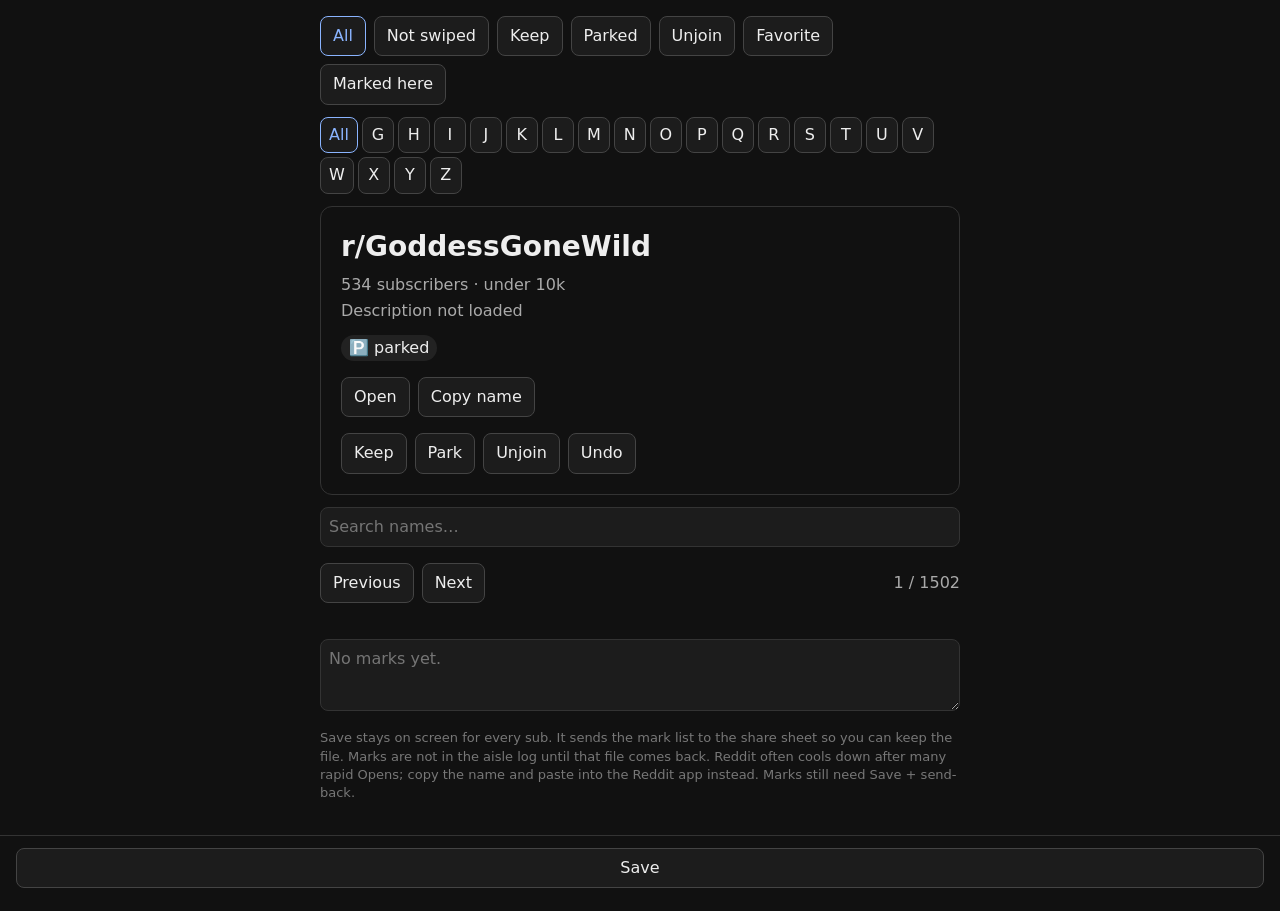
==== commit 590f3fea: "Refresh clicker after Oct 10 marks; parked+unmarked only (1502) Co-authored-by: thiccolasscage <thic" ====
--- a/index.html
+++ b/index.html
@@ -49,7 +49,7 @@
   <button id="save" type="button">Save</button>
 </div>
 <script>
-const SUBS = [{"name":"edging","subscribers":"","low":false,"action":"parked"},{"name":"EliteHandjob","subscribers":"","low":false,"action":"parked"},{"name":"emogirls","subscribers":"","low":false,"action":"parked"},{"name":"EmoGirlsFuck","subscribers":"","low":false,"action":"parked"},{"name":"engorgedveinyswollen","subscribers":"","low":false,"action":"parked"},{"name":"eroticliterature","subscribers":"","low":false,"action":"parked"},{"name":"EroticMassage","subscribers":"","low":false,"action":"parked"},{"name":"Ersties","subscribers":"","low":false,"action":"parked"},{"name":"exhibitionistblowjobs","subscribers":"","low":false,"action":"parked"},{"name":"Exhibitionistfun","subscribers":"","low":false,"action":"parked"},{"name":"ExhibitionistSex","subscribers":"","low":false,"action":"parked"},{"name":"extramile","subscribers":"","low":false,"action":"parked"},{"name":"exxxchange","subscribers":"","low":false,"action":"parked"},{"name":"FaceAndTits","subscribers":"","low":false,"action":"parked"},{"name":"FacesittingHub","subscribers":"","low":false,"action":"parked"},{"name":"Facialexpression","subscribers":"","low":false,"action":"parked"},{"name":"FantasticBreasts","subscribers":"","low":false,"action":"parked"},{"name":"FarmGirls","subscribers":"","low":false,"action":"parked"},{"name":"fatassonly","subscribers":"","low":false,"action":"parked"},{"name":"fatbootyandsoles","subscribers":"","low":false,"action":"parked"},{"name":"fathangers","subscribers":"","low":false,"action":"parked"},{"name":"FatPussyInPanties","subscribers":"300867","low":false,"action":"parked"},{"name":"FatPussyLovers","subscribers":"752250","low":false,"action":"parked"},{"name":"FAWGs","subscribers":"","low":false,"action":"parked"},{"name":"fbb_NSFW","subscribers":"233575","low":false,"action":"parked"},{"name":"FeedingOnCum","subscribers":"307222","low":false,"action":"parked"},{"name":"fem_ftm","subscribers":"","low":false,"action":"parked"},{"name":"femaleedging","subscribers":"37946","low":false,"action":"parked"},{"name":"FemaleOrgasmPorn","subscribers":"29223","low":false,"action":"parked"},{"name":"FemaleParadise","subscribers":"","low":false,"action":"parked"},{"name":"femalepov","subscribers":"355220","low":false,"action":"parked"},{"name":"FemboysFTM","subscribers":"","low":false,"action":"parked"},{"name":"femdomfacefuck","subscribers":"","low":false,"action":"parked"},{"name":"femdomgonewild","subscribers":"398041","low":false,"action":"parked"},{"name":"FemdomHandjob","subscribers":"18027","low":false,"action":"parked"},{"name":"FFNBPS","subscribers":"78315","low":false,"action":"parked"},{"name":"FingeredFromBehind","subscribers":"44654","low":false,"action":"parked"},{"name":"fingeringinpublic","subscribers":"","low":false,"action":"parked"},{"name":"FingeringPorn","subscribers":"","low":false,"action":"parked"},{"name":"FishnetsGW","subscribers":"2549","low":true,"action":"parked"},{"name":"FlashingGirls","subscribers":"781173","low":false,"action":"parked"},{"name":"flashingmilfs","subscribers":"1797","low":true,"action":"parked"},{"name":"flashingwives","subscribers":"","low":false,"action":"parked"},{"name":"FlipOffFetish","subscribers":"20224","low":false,"action":"parked"},{"name":"FlorencePughNSFW","subscribers":"20452","low":false,"action":"parked"},{"name":"fortyfivefiftyfive","subscribers":"551019","low":false,"action":"parked"},{"name":"FreckledRedheads","subscribers":"148434","low":false,"action":"parked"},{"name":"FreeBoobies","subscribers":"","low":false,"action":"parked"},{"name":"FreeTheNipplePics","subscribers":"","low":false,"action":"parked"},{"name":"freeuse","subscribers":"1517952","low":false,"action":"parked"},{"name":"freshfromtheshower","subscribers":"93036","low":false,"action":"parked"},{"name":"frogbutt_","subscribers":"","low":false,"action":"parked"},{"name":"FromBelowView","subscribers":"331447","low":false,"action":"parked"},{"name":"frontClasp","subscribers":"1746","low":true,"action":"parked"},{"name":"FrontlineAppreciation","subscribers":"","low":false,"action":"parked"},{"name":"FrontPage","subscribers":"22588","low":false,"action":"parked"},{"name":"FuckOutdoors","subscribers":"3622","low":true,"action":"parked"},{"name":"FullBackPanties","subscribers":"227854","low":false,"action":"parked"},{"name":"funsized","subscribers":"877758","low":false,"action":"parked"},{"name":"FuzzyFluffyComfy","subscribers":"1805","low":true,"action":"parked"},{"name":"FuzzyPeeks","subscribers":"95631","low":false,"action":"parked"},{"name":"GarterBelts","subscribers":"120504","low":false,"action":"parked"},{"name":"gawkgawkgawk","subscribers":"5952","low":true,"action":"parked"},{"name":"gentlefucking","subscribers":"","low":false,"action":"parked"},{"name":"Get_Ya_Tits_Out","subscribers":"","low":false,"action":"parked"},{"name":"gettingherselfoff","subscribers":"1151848","low":false,"action":"parked"},{"name":"Giantess","subscribers":"62288","low":false,"action":"parked"},{"name":"giganticareolas","subscribers":"","low":false,"action":"parked"},{"name":"GingerBeauties","subscribers":"","low":false,"action":"parked"},{"name":"GirlMasturbations","subscribers":"3709","low":true,"action":"parked"},{"name":"girls_smiling","subscribers":"24567","low":false,"action":"parked"},{"name":"girlsdoingnerdythings","subscribers":"116423","low":false,"action":"parked"},{"name":"girlsdoingstuffnaked","subscribers":"441178","low":false,"action":"parked"},{"name":"GirlsGettingPantsed","subscribers":"","low":false,"action":"parked"},{"name":"GirlsGW","subscribers":"524583","low":false,"action":"parked"},{"name":"GirlsHoldingDicks","subscribers":"","low":false,"action":"parked"},{"name":"GirlsHumpingThings","subscribers":"344577","low":false,"action":"parked"},{"name":"GirlsInFlarePants","subscribers":"325657","low":false,"action":"parked"},{"name":"GirlsinLaceFishnets","subscribers":"224137","low":false,"action":"parked"},{"name":"GirlsInRealUniforms","subscribers":"30963","low":false,"action":"parked"},{"name":"girlskissing","subscribers":"668615","low":false,"action":"parked"},{"name":"GirlsLoveEatingCum","subscribers":"","low":false,"action":"parked"},{"name":"girlsloveprecum","subscribers":"","low":false,"action":"parked"},{"name":"girlslovingcum","subscribers":"3086","low":true,"action":"parked"},{"name":"GirlsOnTop","subscribers":"555560","low":false,"action":"parked"},{"name":"GirlsOrgasming","subscribers":"","low":false,"action":"parked"},{"name":"GirlsPublicFlashing","subscribers":"","low":false,"action":"parked"},{"name":"GirlsShowering","subscribers":"673545","low":false,"action":"parked"},{"name":"GirlsSuckingWhiteCock","subscribers":"","low":false,"action":"parked"},{"name":"girlsthatfuck","subscribers":"","low":false,"action":"parked"},{"name":"GirlsWatchingPorn","subscribers":"157079","low":false,"action":"parked"},{"name":"GirlsWhoFuckFans","subscribers":"","low":false,"action":"parked"},{"name":"GirlsWithGirls","subscribers":"320938","low":false,"action":"parked"},{"name":"GirlswithGlasses","subscribers":"1014575","low":false,"action":"parked"},{"name":"GirlsWithiPhones","subscribers":"87603","low":false,"action":"parked"},{"name":"GirlswithNeonHair","subscribers":"433388","low":false,"action":"parked"},{"name":"Girltwerkingongirl","subscribers":"671","low":true,"action":"parked"},{"name":"glassesntitties","subscribers":"","low":false,"action":"parked"},{"name":"gloryhole","subscribers":"","low":false,"action":"parked"},{"name":"GloryHoleLocations","subscribers":"237067","low":false,"action":"parked"},{"name":"GloryholeWhoresGW","subscribers":"","low":false,"action":"parked"},{"name":"GloryHoley","subscribers":"24275","low":false,"action":"parked"},{"name":"GluteGirls","subscribers":"","low":false,"action":"parked"},{"name":"GodAsshole","subscribers":"680953","low":false,"action":"parked"},{"name":"GoddessGoneWild","subscribers":"534","low":true,"action":"parked"},{"name":"GodlyVagina","subscribers":"","low":false,"action":"parked"},{"name":"godsasshole","subscribers":"","low":false,"action":"parked"},{"name":"GoneMildOver30","subscribers":"50842","low":false,"action":"parked"},{"name":"GoneMildPlus","subscribers":"181158","low":false,"action":"parked"},{"name":"Gonewildpale","subscribers":"","low":false,"action":"parked"},{"name":"GoneWildSmiles","subscribers":"500922","low":false,"action":"parked"},{"name":"GoodBoyClub","subscribers":"","low":false,"action":"parked"},{"name":"goodgirl","subscribers":"97581","low":false,"action":"parked"},{"name":"GoonetteHub","subscribers":"26397","low":false,"action":"parked"},{"name":"GoonForBoobs","subscribers":"","low":false,"action":"parked"},{"name":"gothdommymommies","subscribers":"","low":false,"action":"parked"},{"name":"gothgirlsgw","subscribers":"215196","low":false,"action":"parked"},{"name":"Gothgonewild","subscribers":"57308","low":false,"action":"parked"},{"name":"gothmommiesgw","subscribers":"","low":false,"action":"parked"},{"name":"GothPussy","subscribers":"3731","low":true,"action":"parked"},{"name":"gothsluts","subscribers":"1686228","low":false,"action":"parked"},{"name":"GothWhoress","subscribers":"","low":false,"action":"parked"},{"name":"GrabDatAss","subscribers":"","low":false,"action":"parked"},{"name":"GrabHerTitties","subscribers":"172171","low":false,"action":"parked"},{"name":"GreatView","subscribers":"506507","low":false,"action":"parked"},{"name":"greatwhiteboobs","subscribers":"1225","low":true,"action":"parked"},{"name":"grool","subscribers":"1457842","low":false,"action":"parked"},{"name":"GROOLGW","subscribers":"107579","low":false,"action":"parked"},{"name":"gstrings","subscribers":"185193","low":false,"action":"parked"},{"name":"guessmyboobsize","subscribers":"1994","low":true,"action":"parked"},{"name":"Gumdrops","subscribers":"","low":false,"action":"parked"},{"name":"GWBlackGirls","subscribers":"173891","low":false,"action":"parked"},{"name":"GWCPublicFlashing","subscribers":"","low":false,"action":"parked"},{"name":"gwpublic","subscribers":"984030","low":false,"action":"parked"},{"name":"GymGirlsNSFW","subscribers":"2227","low":true,"action":"parked"},{"name":"GymPawg","subscribers":"64440","low":false,"action":"parked"},{"name":"GymThicc","subscribers":"3381","low":true,"action":"parked"},{"name":"Hairy","subscribers":"335304","low":false,"action":"parked"},{"name":"HairyCurvy","subscribers":"175255","low":false,"action":"parked"},{"name":"hairymuffs","subscribers":"41455","low":false,"action":"parked"},{"name":"HairyPussy","subscribers":"692357","low":false,"action":"parked"},{"name":"hairywomen","subscribers":"9761","low":true,"action":"parked"},{"name":"handjobs","subscribers":"407358","low":false,"action":"parked"},{"name":"hangingfromabove","subscribers":"","low":false,"action":"parked"},{"name":"hangingtits","subscribers":"20865","low":false,"action":"parked"},{"name":"happygirls","subscribers":"288463","low":false,"action":"parked"},{"name":"happyhangers","subscribers":"","low":false,"action":"parked"},{"name":"HardcoreNSFW","subscribers":"390279","low":false,"action":"parked"},{"name":"HeavyCheeks","subscribers":"","low":false,"action":"parked"},{"name":"HeavyHangingHangers","subscribers":"","low":false,"action":"parked"},{"name":"HeavyHangingMilfTits","subscribers":"","low":false,"action":"parked"},{"name":"HEAVYKNOCKERS","subscribers":"","low":false,"action":"parked"},{"name":"HeavyNaturalBreasts","subscribers":"","low":false,"action":"parked"},{"name":"HeDoesTheWork","subscribers":"","low":false,"action":"parked"},{"name":"helpinghand","subscribers":"75301","low":false,"action":"parked"},{"name":"HerPOV","subscribers":"91388","low":false,"action":"parked"},{"name":"hiddenzone","subscribers":"9705","low":true,"action":"parked"},{"name":"HomeHandjob","subscribers":"","low":false,"action":"parked"},{"name":"homesex","subscribers":"637774","low":false,"action":"parked"},{"name":"HorneyMilfWifes","subscribers":"","low":false,"action":"parked"},{"name":"horny","subscribers":"739973","low":false,"action":"parked"},{"name":"hornybutts_","subscribers":"","low":false,"action":"parked"},{"name":"HornyMILFNextDoor","subscribers":"","low":false,"action":"parked"},{"name":"hornymoms","subscribers":"65706","low":false,"action":"parked"},{"name":"HornyWivesNextDoor","subscribers":"","low":false,"action":"parked"},{"name":"HospitalWhores","subscribers":"397","low":true,"action":"parked"},{"name":"Hot_Women_Gifs","subscribers":"101478","low":false,"action":"parked"},{"name":"HotBlackChicks","subscribers":"192516","low":false,"action":"parked"},{"name":"Hotchickswithtattoos","subscribers":"963534","low":false,"action":"parked"},{"name":"hotdommes","subscribers":"","low":false,"action":"parked"},{"name":"HotGirls","subscribers":"132452","low":false,"action":"parked"},{"name":"hotgirlswithtattoos","subscribers":"43314","low":false,"action":"parked"},{"name":"HotMessUndressed","subscribers":"","low":false,"action":"parked"},{"name":"hotmomsafterhours","subscribers":"","low":false,"action":"parked"},{"name":"HOTMOMSGW","subscribers":"3400","low":true,"action":"parked"},{"name":"HotStuffNSFW","subscribers":"424456","low":false,"action":"parked"},{"name":"HotTubFun","subscribers":"12460","low":false,"action":"parked"},{"name":"HotTubGirls","subscribers":"24467","low":false,"action":"parked"},{"name":"HotWetPussy","subscribers":"","low":false,"action":"parked"},{"name":"Hotwife","subscribers":"684646","low":false,"action":"parked"},{"name":"Huge_Udders","subscribers":"","low":false,"action":"parked"},{"name":"huge_wine_cork_nips","subscribers":"4","low":true,"action":"parked"},{"name":"hugeareola","subscribers":"","low":false,"action":"parked"},{"name":"hugeareolas","subscribers":"42562","low":false,"action":"parked"},{"name":"HugeAssAllDay","subscribers":"","low":false,"action":"parked"},{"name":"hugeasses","subscribers":"281016","low":false,"action":"parked"},{"name":"hugeboobs","subscribers":"1068974","low":false,"action":"parked"},{"name":"HugeBoobsNatural","subscribers":"","low":false,"action":"parked"},{"name":"hugelabialove","subscribers":"","low":false,"action":"parked"},{"name":"hugenaturals","subscribers":"327778","low":false,"action":"parked"},{"name":"HugeOralCreampies","subscribers":"","low":false,"action":"parked"},{"name":"Humongousaurustits","subscribers":"601372","low":false,"action":"parked"},{"name":"HumongousChests","subscribers":"","low":false,"action":"parked"},{"name":"Humpingpillow","subscribers":"","low":false,"action":"parked"},{"name":"HungryButts","subscribers":"773217","low":false,"action":"parked"},{"name":"Hydrobation","subscribers":"7337","low":true,"action":"parked"},{"name":"hydroerotic","subscribers":"57471","low":false,"action":"parked"},{"name":"hypersexuality","subscribers":"11177","low":false,"action":"parked"},{"name":"ICanSeeYourNipples","subscribers":"","low":false,"action":"parked"},{"name":"ignore_my_pussy","subscribers":"","low":false,"action":"parked"},{"name":"igotmypregnancyboobs","subscribers":"8051","low":true,"action":"parked"},{"name":"Ilovebigbutts","subscribers":"","low":false,"action":"parked"},{"name":"impatient_carnation","subscribers":"","low":false,"action":"parked"},{"name":"ImReal","subscribers":"5888","low":true,"action":"parked"},{"name":"IndianGoddess","subscribers":"33379","low":false,"action":"parked"},{"name":"IndiansGoneWild","subscribers":"975894","low":false,"action":"parked"},{"name":"Innie","subscribers":"740772","low":false,"action":"parked"},{"name":"inniepenetration","subscribers":"184605","low":false,"action":"parked"},{"name":"inniepussygirls","subscribers":"","low":false,"action":"parked"},{"name":"InnocentlyNaughty","subscribers":"758937","low":false,"action":"parked"},{"name":"InPublic","subscribers":"","low":false,"action":"parked"},{"name":"ItsAlmostPorn","subscribers":"","low":false,"action":"parked"},{"name":"ItsHerAsshole","subscribers":"","low":false,"action":"parked"},{"name":"iwanttobeher","subscribers":"","low":false,"action":"parked"},{"name":"JackOffToPlayboy","subscribers":"","low":false,"action":"parked"},{"name":"jilledfrombehind","subscribers":"","low":false,"action":"parked"},{"name":"jillingwhilewatching","subscribers":"","low":false,"action":"parked"},{"name":"JizzedToThis","subscribers":"","low":false,"action":"parked"},{"name":"JOI_femdom","subscribers":"","low":false,"action":"parked"},{"name":"Joymii","subscribers":"","low":false,"action":"parked"},{"name":"JuicyMommy","subscribers":"","low":false,"action":"parked"},{"name":"justbarebreasts","subscribers":"","low":false,"action":"parked"},{"name":"JustFriendsHavingFun","subscribers":"","low":false,"action":"parked"},{"name":"JustMommy","subscribers":"","low":false,"action":"parked"},{"name":"JustWaxed","subscribers":"","low":false,"action":"parked"},{"name":"kingtreatment","subscribers":"","low":false,"action":"parked"},{"name":"KinkTown","subscribers":"","low":false,"action":"parked"},{"name":"kinkyteachers","subscribers":"","low":false,"action":"parked"},{"name":"KissAndRide","subscribers":"","low":false,"action":"parked"},{"name":"KurwaSuka","subscribers":"","low":false,"action":"parked"},{"name":"LabiaDangling","subscribers":"","low":false,"action":"parked"},{"name":"LactatingMoms","subscribers":"","low":false,"action":"parked"},{"name":"lactation","subscribers":"","low":false,"action":"parked"},{"name":"LactationGW","subscribers":"","low":false,"action":"parked"},{"name":"Lactationmoms","subscribers":"","low":false,"action":"parked"},{"name":"lactationstation","subscribers":"","low":false,"action":"parked"},{"name":"LandingStripNSFW","subscribers":"","low":false,"action":"parked"},{"name":"largemilkers","subscribers":"","low":false,"action":"parked"},{"name":"Largenaturaltits","subscribers":"","low":false,"action":"parked"},{"name":"latinas","subscribers":"","low":false,"action":"parked"},{"name":"LatinasGW","subscribers":"","low":false,"action":"parked"},{"name":"LayDownTitties","subscribers":"","low":false,"action":"parked"},{"name":"Leggings_Gone_Wild","subscribers":"","low":false,"action":"parked"},{"name":"leggings_haven","subscribers":"","low":false,"action":"parked"},{"name":"legs","subscribers":"","low":false,"action":"parked"},{"name":"Legs_up","subscribers":"","low":false,"action":"parked"},{"name":"LegsUpPantsDown","subscribers":"","low":false,"action":"parked"},{"name":"LeopardPrintGW","subscribers":"","low":false,"action":"parked"},{"name":"leotards","subscribers":"","low":false,"action":"parked"},{"name":"lesbianOral","subscribers":"","low":false,"action":"parked"},{"name":"lesbians","subscribers":"","low":false,"action":"parked"},{"name":"LetBoysBeManipulated","subscribers":"","low":false,"action":"parked"},{"name":"Letsseethemboobs","subscribers":"","low":false,"action":"parked"},{"name":"LetsSeeYourBoobsInBra","subscribers":"","low":false,"action":"parked"},{"name":"lightskinbeauties","subscribers":"","low":false,"action":"parked"},{"name":"LingerieGW","subscribers":"","low":false,"action":"parked"},{"name":"LingerieMILFS","subscribers":"","low":false,"action":"parked"},{"name":"LingeriePlus","subscribers":"","low":false,"action":"parked"},{"name":"LongNipples","subscribers":"","low":false,"action":"parked"},{"name":"LongSaggyTits","subscribers":"","low":false,"action":"parked"},{"name":"longthicknipples","subscribers":"","low":false,"action":"parked"},{"name":"LookingButDontTouch","subscribers":"","low":false,"action":"parked"},{"name":"LooseBootyCity","subscribers":"","low":false,"action":"parked"},{"name":"looseclothing","subscribers":"","low":false,"action":"parked"},{"name":"LostBetsVids","subscribers":"","low":false,"action":"parked"},{"name":"LoveAnal","subscribers":"","low":false,"action":"parked"},{"name":"LoveBBWs","subscribers":"","low":false,"action":"parked"},{"name":"lovehandles","subscribers":"","low":false,"action":"parked"},{"name":"LoveSensualMassage","subscribers":"","low":false,"action":"parked"},{"name":"LuckyCameraman","subscribers":"","low":false,"action":"parked"},{"name":"MassageSexPorn","subscribers":"","low":false,"action":"parked"},{"name":"MassageTableNSFW","subscribers":"","low":false,"action":"parked"},{"name":"MassiveRack","subscribers":"","low":false,"action":"parked"},{"name":"massivetits","subscribers":"","low":false,"action":"parked"},{"name":"MassiveTitsnAss","subscribers":"","low":false,"action":"parked"},{"name":"masturbating4u","subscribers":"","low":false,"action":"parked"},{"name":"MasturbatingQueens","subscribers":"","low":false,"action":"parked"},{"name":"masturbation","subscribers":"","low":false,"action":"parked"},{"name":"MasturbationGoneWild","subscribers":"","low":false,"action":"parked"},{"name":"MatureCocksuckers","subscribers":"","low":false,"action":"parked"},{"name":"MatureGodessess","subscribers":"","low":false,"action":"parked"},{"name":"maturemilf","subscribers":"","low":false,"action":"parked"},{"name":"maturemompics","subscribers":"","low":false,"action":"parked"},{"name":"MeatyVaginas","subscribers":"","low":false,"action":"parked"},{"name":"MelaninButtholes","subscribers":"","low":false,"action":"parked"},{"name":"MelonFelons","subscribers":"","low":false,"action":"parked"},{"name":"MenSuckingBigTits","subscribers":"","low":false,"action":"parked"},{"name":"MicroBikiniBaddies","subscribers":"","low":false,"action":"parked"},{"name":"MiddleEasternersGW","subscribers":"","low":false,"action":"parked"},{"name":"midriff","subscribers":"","low":false,"action":"parked"},{"name":"midsizewomen","subscribers":"","low":false,"action":"parked"},{"name":"Midwest_Freaks","subscribers":"","low":false,"action":"parked"},{"name":"MilfAsses","subscribers":"5288","low":true,"action":"parked"},{"name":"milfbod","subscribers":"","low":false,"action":"parked"},{"name":"MilfBody","subscribers":"1","low":true,"action":"parked"},{"name":"Milfbootys","subscribers":"1545","low":true,"action":"parked"},{"name":"MilfBras","subscribers":"","low":false,"action":"parked"},{"name":"milfcumsluts","subscribers":"429843","low":false,"action":"parked"},{"name":"milfdilfplayground","subscribers":"","low":false,"action":"parked"},{"name":"Milfhangers","subscribers":"3722","low":true,"action":"parked"},{"name":"Milfie","subscribers":"663053","low":false,"action":"parked"},{"name":"MilfLovers_NSFW","subscribers":"","low":false,"action":"parked"},{"name":"MilfPawg","subscribers":"124740","low":false,"action":"parked"},{"name":"milfs_are_wild","subscribers":"","low":false,"action":"parked"},{"name":"Milfs_Fucking","subscribers":"","low":false,"action":"parked"},{"name":"milfs_gw","subscribers":"","low":false,"action":"parked"},{"name":"MilfsBooty","subscribers":"","low":false,"action":"parked"},{"name":"milfspanties","subscribers":"","low":false,"action":"parked"},{"name":"MilfsSluts","subscribers":"","low":false,"action":"parked"},{"name":"Milfy_Melons","subscribers":"","low":false,"action":"parked"},{"name":"MilkingDairyFarm","subscribers":"583","low":true,"action":"parked"},{"name":"MissionaryOnly","subscribers":"","low":false,"action":"parked"},{"name":"MissionarySoles","subscribers":"216772","low":false,"action":"parked"},{"name":"MixedAfterDark","subscribers":"","low":false,"action":"parked"},{"name":"MixedRaceGirls","subscribers":"436391","low":false,"action":"parked"},{"name":"mmgirls","subscribers":"259178","low":false,"action":"parked"},{"name":"Mom_Bod","subscribers":"","low":false,"action":"parked"},{"name":"mombod","subscribers":"764516","low":false,"action":"parked"},{"name":"MomBodNextdoor","subscribers":"","low":false,"action":"parked"},{"name":"MombodNSFW","subscribers":"","low":false,"action":"parked"},{"name":"mombody_","subscribers":"","low":false,"action":"parked"},{"name":"Mommy_tits","subscribers":"397292","low":false,"action":"parked"},{"name":"Mommybush","subscribers":"","low":false,"action":"parked"},{"name":"mommydom","subscribers":"176545","low":false,"action":"parked"},{"name":"MommyDomToAFemboy","subscribers":"","low":false,"action":"parked"},{"name":"mommygonewild","subscribers":"1167","low":true,"action":"parked"},{"name":"MommyMaterial","subscribers":"4113","low":true,"action":""},{"name":"MommysGotBoobs","subscribers":"","low":false,"action":""},{"name":"Moms_Gone_Wild","subscribers":"","low":false,"action":""},{"name":"Moms_In_Thongs","subscribers":"","low":false,"action":""},{"name":"moms_wanna_have_fun","subscribers":"","low":false,"action":""},{"name":"MomsBeingHot","subscribers":"","low":false,"action":""},{"name":"MomsGoneMild","subscribers":"118254","low":false,"action":""},{"name":"momsgonewild","subscribers":"394099","low":false,"action":""},{"name":"MomsMilfsMaturesGilfs","subscribers":"","low":false,"action":""},{"name":"MonsterNipples","subscribers":"","low":false,"action":""},{"name":"Mooning","subscribers":"137756","low":false,"action":""},{"name":"MoundofVenus","subscribers":"288569","low":false,"action":""},{"name":"musclebarbies","subscribers":"1552","low":true,"action":""},{"name":"MuscleWorship","subscribers":"160321","low":false,"action":""},{"name":"MustBeMyBirthday","subscribers":"","low":false,"action":""},{"name":"mycleavage","subscribers":"225699","low":false,"action":""},{"name":"MyCleavageSFW","subscribers":"","low":false,"action":""},{"name":"Naked","subscribers":"165162","low":false,"action":""},{"name":"NakedAdventures","subscribers":"410113","low":false,"action":""},{"name":"NakedButNotAfraid","subscribers":"18222","low":false,"action":""},{"name":"nakedinthekitchen","subscribers":"54643","low":false,"action":""},{"name":"NakedOnStage","subscribers":"170206","low":false,"action":""},{"name":"NakedProgress","subscribers":"56218","low":false,"action":""},{"name":"NakedTwerking","subscribers":"103337","low":false,"action":""},{"name":"NakedUK","subscribers":"34622","low":false,"action":""},{"name":"NakedYoga","subscribers":"165091","low":false,"action":""},{"name":"nativeamericanbabes","subscribers":"","low":false,"action":""},{"name":"natrualracks","subscribers":"","low":false,"action":""},{"name":"NaturalBabes","subscribers":"60083","low":false,"action":""},{"name":"NaturalBoobs","subscribers":"51565","low":false,"action":""},{"name":"NaturalCurves","subscribers":"40554","low":false,"action":""},{"name":"Naturalgirls","subscribers":"86074","low":false,"action":""},{"name":"NaturalMILF","subscribers":"","low":false,"action":""},{"name":"naturaltitties","subscribers":"1131098","low":false,"action":""},{"name":"naughtiestsweeties","subscribers":"","low":false,"action":""},{"name":"Naughty_Nurses_NSFW","subscribers":"","low":false,"action":""},{"name":"Naughty_Teachers_NSFW","subscribers":"","low":false,"action":""},{"name":"NaughtyAndNatural","subscribers":"","low":false,"action":""},{"name":"naughtychicks","subscribers":"721298","low":false,"action":""},{"name":"naughtyfromneglect","subscribers":"119080","low":false,"action":""},{"name":"NaughtyGamerGirls","subscribers":"","low":false,"action":""},{"name":"naughtyinpublic","subscribers":"338031","low":false,"action":""},{"name":"naughtyinthecar","subscribers":"","low":false,"action":""},{"name":"NaughtyMomsGoneWild","subscribers":"","low":false,"action":""},{"name":"NaughtyPassengers","subscribers":"","low":false,"action":""},{"name":"NaughtyRealGirls","subscribers":"11506","low":false,"action":""},{"name":"naughtyteacherselfies","subscribers":"","low":false,"action":""},{"name":"NaughtyWives","subscribers":"1128457","low":false,"action":""},{"name":"Needyassholes","subscribers":"","low":false,"action":""},{"name":"needyboobs","subscribers":"","low":false,"action":""},{"name":"needypussy","subscribers":"","low":false,"action":""},{"name":"needysluts","subscribers":"615931","low":false,"action":""},{"name":"neighborhoodmilf","subscribers":"216993","low":false,"action":""},{"name":"NerdyGoneWild","subscribers":"211817","low":false,"action":""},{"name":"NiftyTits","subscribers":"","low":false,"action":""},{"name":"nippleclamp","subscribers":"98690","low":false,"action":""},{"name":"nipplejobs","subscribers":"","low":false,"action":""},{"name":"nippleplayandpinching","subscribers":"","low":false,"action":""},{"name":"nippleplayxxx","subscribers":"","low":false,"action":""},{"name":"Nipples","subscribers":"783313","low":false,"action":""},{"name":"nipplesbeforeandafter","subscribers":"56676","low":false,"action":""},{"name":"NippleSlicer","subscribers":"","low":false,"action":""},{"name":"NippleSuction","subscribers":"30993","low":false,"action":""},{"name":"Nipslips_NSFW","subscribers":"","low":false,"action":""},{"name":"NipslipsWorld","subscribers":"","low":false,"action":""},{"name":"NipsUnderClothing","subscribers":"","low":false,"action":""},{"name":"nobra","subscribers":"176303","low":false,"action":""},{"name":"Nofans","subscribers":"474330","low":false,"action":""},{"name":"NoFansAllowed","subscribers":"","low":false,"action":""},{"name":"NoFansCouples","subscribers":"5006","low":true,"action":""},{"name":"NonBinaryNSFW","subscribers":"1004","low":true,"action":""},{"name":"nopanties","subscribers":"229605","low":false,"action":""},{"name":"nopullingout","subscribers":"76578","low":false,"action":""},{"name":"NormalizeNaked","subscribers":"","low":false,"action":""},{"name":"normalnudes","subscribers":"749963","low":false,"action":""},{"name":"Normalnudesgonewild","subscribers":"169561","low":false,"action":""},{"name":"NoRules","subscribers":"142878","low":false,"action":""},{"name":"NostalgiaCelebsNudes","subscribers":"717","low":true,"action":""},{"name":"NoStupidQuestions","subscribers":"4181365","low":false,"action":""},{"name":"NotADildo","subscribers":"","low":false,"action":""},{"name":"notanline","subscribers":"","low":false,"action":""},{"name":"nsfw","subscribers":"4266264","low":false,"action":""},{"name":"NSFW411","subscribers":"1143701","low":false,"action":""},{"name":"Nsfw_Amateurs","subscribers":"579493","low":false,"action":""},{"name":"NSFW_CHANGING_ROOMS","subscribers":"","low":false,"action":""},{"name":"NSFW_GIF","subscribers":"2914543","low":false,"action":""},{"name":"nsfw_gifs","subscribers":"2004664","low":false,"action":""},{"name":"NSFW_Hardbodies","subscribers":"288358","low":false,"action":""},{"name":"NSFW_HTML5","subscribers":"405492","low":false,"action":""},{"name":"NSFW_love","subscribers":"119","low":true,"action":""},{"name":"NSFW_Outdoors","subscribers":"177879","low":false,"action":""},{"name":"NSFW_Plowcam","subscribers":"521018","low":false,"action":""},{"name":"NSFW_Wallpapers","subscribers":"59437","low":false,"action":""},{"name":"NSFW_Wife_Butt","subscribers":"","low":false,"action":""},{"name":"NSFWBraids","subscribers":"78364","low":false,"action":""},{"name":"nsfwcosplay","subscribers":"1391081","low":false,"action":""},{"name":"Nsfwcouplesporn","subscribers":"","low":false,"action":""},{"name":"NSFWfashion","subscribers":"257779","low":false,"action":""},{"name":"nsfwhardcore","subscribers":"2476556","low":false,"action":""},{"name":"NSFWIAMA","subscribers":"254436","low":false,"action":""},{"name":"NSFWMeme","subscribers":"21723","low":false,"action":""},{"name":"nsfwoutfits","subscribers":"529814","low":false,"action":""},{"name":"NSFWskype","subscribers":"73688","low":false,"action":""},{"name":"NSFWTalking","subscribers":"91626","low":false,"action":""},{"name":"NSFWverifiedamateurs","subscribers":"821238","low":false,"action":""},{"name":"NSFWWhileatWork","subscribers":"","low":false,"action":""},{"name":"nude_beach_gonewild","subscribers":"","low":false,"action":""},{"name":"Nude_Selfie","subscribers":"2227916","low":false,"action":""},{"name":"NudeBeach","subscribers":"136666","low":false,"action":""},{"name":"NudeBeach_freaks","subscribers":"3449","low":true,"action":""},{"name":"NudeCelebsOnly","subscribers":"718578","low":false,"action":""},{"name":"NudeCutie","subscribers":"27457","low":false,"action":""},{"name":"NudeGirlsHub","subscribers":"","low":false,"action":""},{"name":"Nudes","subscribers":"2199465","low":false,"action":""},{"name":"nudetwerk","subscribers":"79603","low":false,"action":""},{"name":"nudewithmycup","subscribers":"","low":false,"action":""},{"name":"nudist_beach","subscribers":"112563","low":false,"action":""},{"name":"nudist_exhibitionist","subscribers":"","low":false,"action":""},{"name":"nursingbras","subscribers":"2562","low":true,"action":""},{"name":"ObsessedWithBalls","subscribers":"","low":false,"action":""},{"name":"obsf","subscribers":"923236","low":false,"action":""},{"name":"OfficeMilf","subscribers":"","low":false,"action":""},{"name":"officeupskirts","subscribers":"","low":false,"action":""},{"name":"ohiogonewild","subscribers":"25576","low":false,"action":""},{"name":"ohiowife","subscribers":"","low":false,"action":""},{"name":"OiledAss","subscribers":"150877","low":false,"action":""},{"name":"Oilporn","subscribers":"510841","low":false,"action":""},{"name":"OldSchoolCoolNSFW","subscribers":"323529","low":false,"action":""},{"name":"oldschoolhot","subscribers":"149034","low":false,"action":""},{"name":"omegleMe","subscribers":"1","low":true,"action":""},{"name":"OMGDYHAB","subscribers":"21648","low":false,"action":""},{"name":"OneDickManyChicks","subscribers":"138812","low":false,"action":""},{"name":"OnePieceFits","subscribers":"534","low":true,"action":""},{"name":"OnePieceSuits","subscribers":"89507","low":false,"action":""},{"name":"onlyfans_moms","subscribers":"621","low":true,"action":""},{"name":"onlyfansalt","subscribers":"6276","low":true,"action":""},{"name":"OnlyFansBusty","subscribers":"414850","low":false,"action":""},{"name":"OnlyNaturalBoobs","subscribers":"","low":false,"action":""},{"name":"onmww","subscribers":"72976","low":false,"action":""},{"name":"OnOff","subscribers":"1745801","low":false,"action":""},{"name":"onoffcollages","subscribers":"144435","low":false,"action":""},{"name":"OpenShirt","subscribers":"80752","low":false,"action":""},{"name":"OralVoyeur","subscribers":"","low":false,"action":""},{"name":"orgasmcontrol","subscribers":"356432","low":false,"action":""},{"name":"orgasmiccontractions","subscribers":"395656","low":false,"action":""},{"name":"Orgasms","subscribers":"967559","low":false,"action":""},{"name":"orgasmwithcockinmouth","subscribers":"","low":false,"action":""},{"name":"OutdoorBondage","subscribers":"60403","low":false,"action":""},{"name":"outdoorgirls","subscribers":"1349","low":true,"action":""},{"name":"OutdoorRecreation","subscribers":"742224","low":false,"action":""},{"name":"outdoorshower","subscribers":"11299","low":false,"action":""},{"name":"OutdoorWhores","subscribers":"","low":false,"action":""},{"name":"outercourse","subscribers":"498015","low":false,"action":""},{"name":"OutfitOfTheDayNSFW","subscribers":"","low":false,"action":""},{"name":"OvalNipples","subscribers":"50860","low":false,"action":""},{"name":"Overflowing_boobs","subscribers":"","low":false,"action":""},{"name":"paag","subscribers":"1273668","low":false,"action":""},{"name":"pale_girls","subscribers":"31710","low":false,"action":""},{"name":"palegirls","subscribers":"1300331","low":false,"action":""},{"name":"PandoraGoneWild","subscribers":"","low":false,"action":""},{"name":"PantiesDownTeasing","subscribers":"","low":false,"action":""},{"name":"pantiesexposed","subscribers":"","low":false,"action":""},{"name":"PantiesReveal","subscribers":"","low":false,"action":""},{"name":"panty_lines","subscribers":"2624","low":true,"action":""},{"name":"PantyPeel","subscribers":"472920","low":false,"action":""},{"name":"pantyspreads","subscribers":"","low":false,"action":""},{"name":"PantyTryOnHauls","subscribers":"","low":false,"action":""},{"name":"PartyGirlsGW","subscribers":"","low":false,"action":""},{"name":"PartySexPorn","subscribers":"","low":false,"action":""},{"name":"passionx","subscribers":"419704","low":false,"action":""},{"name":"pastthepop","subscribers":"","low":false,"action":""},{"name":"pawg","subscribers":"1939598","low":false,"action":""},{"name":"PAWG_bbw_booty","subscribers":"","low":false,"action":""},{"name":"Pawgie","subscribers":"","low":false,"action":""},{"name":"PawgLove","subscribers":"322130","low":false,"action":""},{"name":"PawgRiding","subscribers":"381926","low":false,"action":""},{"name":"PAWGtastic","subscribers":"317852","low":false,"action":""},{"name":"peachfuzz","subscribers":"110478","low":false,"action":""},{"name":"Penetration_gifs","subscribers":"146963","low":false,"action":""},{"name":"PepperoniNips","subscribers":"9419","low":true,"action":""},{"name":"Perfect_Curves","subscribers":"","low":false,"action":""},{"name":"PerfectAssBounce","subscribers":"","low":false,"action":""},{"name":"PerfectBody","subscribers":"698994","low":false,"action":""},{"name":"PerfectPussy","subscribers":"65124","low":false,"action":""},{"name":"PerfectTits","subscribers":"155819","low":false,"action":""},{"name":"Perky","subscribers":"188155","low":false,"action":""},{"name":"PerkyButts","subscribers":"88422","low":false,"action":""},{"name":"PerkyChubby","subscribers":"280514","low":false,"action":""},{"name":"PervyAndCurvy","subscribers":"","low":false,"action":""},{"name":"petite","subscribers":"774658","low":false,"action":""},{"name":"PetiteGoneWild","subscribers":"2409385","low":false,"action":""},{"name":"petplay","subscribers":"227532","low":false,"action":""},{"name":"PhatassAmateur","subscribers":"","low":false,"action":""},{"name":"Phatassblackgirlz","subscribers":"","low":false,"action":""},{"name":"Phatasswhitegirls","subscribers":"","low":false,"action":""},{"name":"phatcoochie","subscribers":"","low":false,"action":""},{"name":"phatpussy","subscribers":"253545","low":false,"action":""},{"name":"PheromoneGirls","subscribers":"","low":false,"action":""},{"name":"phgonewild","subscribers":"317477","low":false,"action":""},{"name":"Pickles_place","subscribers":"","low":false,"action":""},{"name":"piercednipples","subscribers":"335168","low":false,"action":""},{"name":"PiercedNSFW","subscribers":"502220","low":false,"action":""},{"name":"pigtails","subscribers":"145809","low":false,"action":""},{"name":"PillowHumping","subscribers":"228446","low":false,"action":""},{"name":"PinkChocolate","subscribers":"175206","low":false,"action":""},{"name":"Piracy","subscribers":"1390208","low":false,"action":""},{"name":"pizzadare","subscribers":"354918","low":false,"action":""},{"name":"PLASTT","subscribers":"804617","low":false,"action":""},{"name":"PlatypusParadox","subscribers":"","low":false,"action":""},{"name":"Playboy","subscribers":"458930","low":false,"action":""},{"name":"Playboy_Gifs","subscribers":"67205","low":false,"action":""},{"name":"Playboy_Models","subscribers":"","low":false,"action":""},{"name":"Playboynaughtybits","subscribers":"11591","low":false,"action":""},{"name":"PlayfulWives","subscribers":"","low":false,"action":""},{"name":"Plowcam_NSFW","subscribers":"9670","low":true,"action":""},{"name":"plump","subscribers":"","low":false,"action":""},{"name":"plussizedhotwives2","subscribers":"13998","low":false,"action":""},{"name":"PlusSizePantylovers","subscribers":"128842","low":false,"action":""},{"name":"pokies","subscribers":"470564","low":false,"action":""},{"name":"PoolJetMasturbation","subscribers":"","low":false,"action":""},{"name":"porn","subscribers":"3458598","low":false,"action":""},{"name":"porn_gifs","subscribers":"905055","low":false,"action":""},{"name":"PornGenerators","subscribers":"","low":false,"action":""},{"name":"Pornhub","subscribers":"514841","low":false,"action":""},{"name":"pornID","subscribers":"1606033","low":false,"action":""},{"name":"porninfifteenseconds","subscribers":"1831840","low":false,"action":""},{"name":"PornJuice","subscribers":"","low":false,"action":""},{"name":"PornMags","subscribers":"","low":false,"action":""},{"name":"PornoBehindTheScenes","subscribers":"20678","low":false,"action":""},{"name":"PornStarletHQ","subscribers":"576354","low":false,"action":""},{"name":"Povfuckin","subscribers":"","low":false,"action":""},{"name":"POVPornVids","subscribers":"229971","low":false,"action":""},{"name":"PovRide","subscribers":"1745","low":true,"action":""},{"name":"POVSUCK","subscribers":"","low":false,"action":""},{"name":"PreggoPorn","subscribers":"629935","low":false,"action":""},{"name":"pregnantgonewild","subscribers":"312310","low":false,"action":""},{"name":"pregnantporn","subscribers":"330310","low":false,"action":""},{"name":"PregnantTitsGW","subscribers":"","low":false,"action":""},{"name":"PremiumCheeks","subscribers":"483637","low":false,"action":""},{"name":"prettyaltgirls","subscribers":"581815","low":false,"action":""},{"name":"PrettyGirls","subscribers":"415341","low":false,"action":""},{"name":"PrettyPinkMuffn","subscribers":"","low":false,"action":""},{"name":"PrettyPokies","subscribers":"","low":false,"action":""},{"name":"pronebone","subscribers":"689347","low":false,"action":""},{"name":"pronepawgs","subscribers":"","low":false,"action":""},{"name":"ProudHubbiesLounge","subscribers":"","low":false,"action":""},{"name":"public","subscribers":"1030743","low":false,"action":""},{"name":"public_gw","subscribers":"","low":false,"action":""},{"name":"PublicBlowjobs","subscribers":"","low":false,"action":""},{"name":"publicdare","subscribers":"","low":false,"action":""},{"name":"PublicDisplay","subscribers":"","low":false,"action":""},{"name":"PublicFetish","subscribers":"","low":false,"action":""},{"name":"PublicFlashes","subscribers":"","low":false,"action":""},{"name":"PublicFlashing","subscribers":"","low":false,"action":""},{"name":"PublicFlashingNSFW","subscribers":"","low":false,"action":""},{"name":"PublicFuckTube","subscribers":"","low":false,"action":""},{"name":"PublicGymGW","subscribers":"","low":false,"action":""},{"name":"PUBLICNUDITY","subscribers":"","low":false,"action":""},{"name":"publicplug","subscribers":"","low":false,"action":""},{"name":"publicreminders","subscribers":"","low":false,"action":""},{"name":"Publicsex","subscribers":"","low":false,"action":""},{"name":"PublicSexPorn","subscribers":"","low":false,"action":""},{"name":"PublicSlutwear","subscribers":"","low":false,"action":""},{"name":"PublicTease","subscribers":"","low":false,"action":""},{"name":"PublicUnderBoob","subscribers":"","low":false,"action":""},{"name":"Puffies","subscribers":"","low":false,"action":""},{"name":"PulsatingFetish","subscribers":"","low":false,"action":""},{"name":"pumpedpussy","subscribers":"","low":false,"action":""},{"name":"PunkGirls","subscribers":"","low":false,"action":""},{"name":"Pushing","subscribers":"","low":false,"action":""},{"name":"pushupbras","subscribers":"","low":false,"action":""},{"name":"pussy","subscribers":"","low":false,"action":""},{"name":"Pussy_Perfection","subscribers":"","low":false,"action":""},{"name":"Pussy_Selfies","subscribers":"","low":false,"action":""},{"name":"PussyFlashing","subscribers":"","low":false,"action":""},{"name":"pussyisperfect","subscribers":"","low":false,"action":""},{"name":"PussyLipsGrip","subscribers":"","low":false,"action":""},{"name":"PussyMound","subscribers":"","low":false,"action":""},{"name":"PussyPerfectionX","subscribers":"","low":false,"action":""},{"name":"pussypicrequest","subscribers":"","low":false,"action":""},{"name":"pussyrating","subscribers":"","low":false,"action":""},{"name":"pussytitsfrombelow","subscribers":"","low":false,"action":""},{"name":"QarthDress","subscribers":"","low":false,"action":""},{"name":"Queening","subscribers":"","low":false,"action":""},{"name":"quiver","subscribers":"","low":false,"action":""},{"name":"random_acts_of_boobs","subscribers":"","low":false,"action":""},{"name":"Random_Acts_Of_Sex","subscribers":"","low":false,"action":""},{"name":"RandomActsOfBlowJob","subscribers":"","low":false,"action":""},{"name":"RandomActsOfBras","subscribers":"","low":false,"action":""},{"name":"RandomActsOfMuffDive","subscribers":"","low":false,"action":""},{"name":"RandomActsofNursing","subscribers":"","low":false,"action":""},{"name":"rate_my_areolas","subscribers":"","low":false,"action":""},{"name":"rate_my_ass","subscribers":"","low":false,"action":""},{"name":"Rate_My_Nipples","subscribers":"","low":false,"action":""},{"name":"rate_my_tits","subscribers":"","low":false,"action":""},{"name":"Rate_My_Wife_","subscribers":"","low":false,"action":""},{"name":"RateMyAss","subscribers":"","low":false,"action":""},{"name":"RateMyAss_","subscribers":"","low":false,"action":""},{"name":"ratemyboobs","subscribers":"","low":false,"action":""},{"name":"RateMyNudeBody","subscribers":"","low":false,"action":""},{"name":"Ratemypussy","subscribers":"","low":false,"action":""},{"name":"RateMyRack","subscribers":"","low":false,"action":""},{"name":"ratemytease","subscribers":"","low":false,"action":""},{"name":"RateMyTitsOutOfTen","subscribers":"","low":false,"action":""},{"name":"ravebooty","subscribers":"","low":false,"action":""},{"name":"ravenhaired","subscribers":"","low":false,"action":""},{"name":"RaveNSFW","subscribers":"","low":false,"action":""},{"name":"real_wives_of_reddit","subscribers":"","low":false,"action":""},{"name":"RealAhegao","subscribers":"","low":false,"action":""},{"name":"Realamateurfucking","subscribers":"","low":false,"action":""},{"name":"RealAmateursGoneWild","subscribers":"","low":false,"action":""},{"name":"realcollegesextapes","subscribers":"","low":false,"action":""},{"name":"RealFucking","subscribers":"","low":false,"action":""},{"name":"RealGirls","subscribers":"","low":false,"action":""},{"name":"RealGirlsCameltoe","subscribers":"","low":false,"action":""},{"name":"realgirlsswimsuit","subscribers":"","low":false,"action":""},{"name":"realHomemade","subscribers":"","low":false,"action":""},{"name":"RealHomePorn","subscribers":"","low":false,"action":""},{"name":"RealJilling","subscribers":"","low":false,"action":""},{"name":"realmilf","subscribers":"","low":false,"action":""},{"name":"RealMILFs_Amateurs","subscribers":"","low":false,"action":""},{"name":"realmoms","subscribers":"","low":false,"action":""},{"name":"realmomsgonewild","subscribers":"","low":false,"action":""},{"name":"RealPublicNudity","subscribers":"","low":false,"action":""},{"name":"RealPussyEating","subscribers":"","low":false,"action":""},{"name":"realsexporn","subscribers":"","low":false,"action":""},{"name":"rearpussy","subscribers":"","low":false,"action":""},{"name":"RedGIFsAmateur","subscribers":"","low":false,"action":""},{"name":"RedGIFsAnal","subscribers":"","low":false,"action":""},{"name":"RedGIFsOral","subscribers":"","low":false,"action":""},{"name":"RedheadGifs","subscribers":"","low":false,"action":""},{"name":"RedheadLovers","subscribers":"","low":false,"action":""},{"name":"RedheadMILFs","subscribers":"","low":false,"action":""},{"name":"redheads","subscribers":"","low":false,"action":""},{"name":"RedheadsPorn","subscribers":"","low":false,"action":""},{"name":"redlingerie","subscribers":"","low":false,"action":""},{"name":"Retail_flashing","subscribers":"","low":false,"action":""},{"name":"Retrofap","subscribers":"","low":false,"action":""},{"name":"RetrousseTits","subscribers":"","low":false,"action":""},{"name":"Revealing_NSFW","subscribers":"","low":false,"action":""},{"name":"riding_queens","subscribers":"","low":false,"action":""},{"name":"ridingxxx","subscribers":"","low":false,"action":""},{"name":"rimfinger","subscribers":"","low":false,"action":""},{"name":"rimjob","subscribers":"","low":false,"action":""},{"name":"rimming_NSFW","subscribers":"","low":false,"action":""},{"name":"RippedLowerGarments","subscribers":"","low":false,"action":""},{"name":"RiskyPorn","subscribers":"","low":false,"action":""},{"name":"RisquePhoto","subscribers":"","low":false,"action":""},{"name":"RiverWives","subscribers":"","low":false,"action":""},{"name":"RoughPorn","subscribers":"","low":false,"action":""},{"name":"RoyalTreatment","subscribers":"","low":false,"action":""},{"name":"RubbingHerPussy","subscribers":"","low":false,"action":""},{"name":"RugsOnly","subscribers":"","low":false,"action":""},{"name":"Saggy","subscribers":"","low":false,"action":""},{"name":"SaggyBoobsNSFW","subscribers":"","low":false,"action":""},{"name":"SaggyMilfTits","subscribers":"","low":false,"action":""},{"name":"Saggynaturals","subscribers":"","low":false,"action":""},{"name":"Saggytit","subscribers":"","low":false,"action":""},{"name":"saggytitslovers","subscribers":"","low":false,"action":""},{"name":"SceneGirls","subscribers":"146890","low":false,"action":""},{"name":"scrubsgonewild","subscribers":"530827","low":false,"action":""},{"name":"sdnsfw","subscribers":"311","low":true,"action":""},{"name":"Secretary","subscribers":"136429","low":false,"action":""},{"name":"seethru","subscribers":"559068","low":false,"action":""},{"name":"SeeThruTops","subscribers":"","low":false,"action":""},{"name":"selfpix","subscribers":"53935","low":false,"action":""},{"name":"SensualArtwork","subscribers":"","low":false,"action":""},{"name":"SensualCockWorship","subscribers":"210","low":true,"action":""},{"name":"sensualcurves","subscribers":"38686","low":false,"action":""},{"name":"SensualIntimacy","subscribers":"1008","low":true,"action":""},{"name":"sex","subscribers":"2523729","low":false,"action":""},{"name":"sex_lineups","subscribers":"","low":false,"action":""},{"name":"sexiestmilfs","subscribers":"","low":false,"action":""},{"name":"sexinbikinis","subscribers":"","low":false,"action":""},{"name":"sexover30","subscribers":"229391","low":false,"action":""},{"name":"SexShows","subscribers":"37574","low":false,"action":""},{"name":"sexstories","subscribers":"510699","low":false,"action":""},{"name":"SextingRush","subscribers":"","low":false,"action":""},{"name":"sextips","subscribers":"56780","low":false,"action":""},{"name":"sextoy","subscribers":"12321","low":false,"action":""},{"name":"Sextoy101","subscribers":"1087","low":true,"action":""},{"name":"SexToys","subscribers":"253360","low":false,"action":""},{"name":"SexToysCollection","subscribers":"46701","low":false,"action":""},{"name":"SexToysInUse","subscribers":"75104","low":false,"action":""},{"name":"sextoysratings","subscribers":"22271","low":false,"action":""},{"name":"Sextrophies","subscribers":"513841","low":false,"action":""},{"name":"sexualhealth","subscribers":"10501","low":false,"action":""},{"name":"SexWithBigTits","subscribers":"","low":false,"action":""},{"name":"Sexy","subscribers":"462795","low":false,"action":""},{"name":"SexyAssBootyButt","subscribers":"","low":false,"action":""},{"name":"sexyblackfemale","subscribers":"4554","low":true,"action":""},{"name":"SexyButNotPorn","subscribers":"493689","low":false,"action":""},{"name":"SexyFrex","subscribers":"490149","low":false,"action":""},{"name":"sexygirls","subscribers":"445873","low":false,"action":""},{"name":"SexyGirlsInBoots","subscribers":"138351","low":false,"action":""},{"name":"SexyGoosebumps","subscribers":"25617","low":false,"action":""},{"name":"sexyover50","subscribers":"18122","low":false,"action":""},{"name":"sexypineapples","subscribers":"1874","low":true,"action":""},{"name":"shareingsexywife","subscribers":"","low":false,"action":""},{"name":"shareyouramaturewife","subscribers":"","low":false,"action":""},{"name":"shavedpussies","subscribers":"783564","low":false,"action":""},{"name":"SheDoesTheWork","subscribers":"","low":false,"action":""},{"name":"Sheer2Please","subscribers":"","low":false,"action":""},{"name":"sheergirls","subscribers":"","low":false,"action":""},{"name":"SheerSwimsuits","subscribers":"","low":false,"action":""},{"name":"SheFucksHim","subscribers":"1397473","low":false,"action":""},{"name":"SheLikesItRough","subscribers":"1651854","low":false,"action":""},{"name":"SheNeedsCum","subscribers":"","low":false,"action":""},{"name":"shesgonnacum","subscribers":"200813","low":false,"action":""},{"name":"SheSucksHim","subscribers":"","low":false,"action":""},{"name":"shetakestheknot","subscribers":"36087","low":false,"action":""},{"name":"SheTheTruth","subscribers":"","low":false,"action":""},{"name":"ShinyPorn","subscribers":"420135","low":false,"action":""},{"name":"shirtclamming","subscribers":"","low":false,"action":""},{"name":"shoppingbraless","subscribers":"","low":false,"action":""},{"name":"shorthairchicks","subscribers":"479922","low":false,"action":""},{"name":"showerbeer","subscribers":"185437","low":false,"action":""},{"name":"ShowerBeerGoneWild","subscribers":"79073","low":false,"action":""},{"name":"showercoffee","subscribers":"6851","low":true,"action":""},{"name":"showergirls","subscribers":"290521","low":false,"action":""},{"name":"ShowerGW","subscribers":"23733","low":false,"action":""},{"name":"showerwithfriends","subscribers":"","low":false,"action":""},{"name":"ShowingAsshole","subscribers":"","low":false,"action":""},{"name":"showingoffwifey","subscribers":"","low":false,"action":""},{"name":"Showmeyourtanlines","subscribers":"","low":false,"action":""},{"name":"ShowUsYourBoobs","subscribers":"","low":false,"action":""},{"name":"ShyEmbarrassedGirls","subscribers":"","low":false,"action":""},{"name":"sideboob","subscribers":"136135","low":false,"action":""},{"name":"SideLips","subscribers":"195755","low":false,"action":""},{"name":"simps","subscribers":"601265","low":false,"action":""},{"name":"SitOnYourFace","subscribers":"","low":false,"action":""},{"name":"skinnydipping","subscribers":"53730","low":false,"action":""},{"name":"SleepWearGoneWild","subscribers":"","low":false,"action":""},{"name":"slightcellulite","subscribers":"338737","low":false,"action":""},{"name":"slightlychubby","subscribers":"180351","low":false,"action":""},{"name":"SlimThicc","subscribers":"22190","low":false,"action":""},{"name":"SlimThick","subscribers":"953300","low":false,"action":""},{"name":"Slow_ride","subscribers":"2665","low":true,"action":""},{"name":"slowmo_nsfw","subscribers":"18264","low":false,"action":""},{"name":"Slut","subscribers":"2093069","low":false,"action":""},{"name":"slut_MILFs","subscribers":"","low":false,"action":""},{"name":"sluts","subscribers":"388518","low":false,"action":""},{"name":"SlutsInUniforms","subscribers":"","low":false,"action":""},{"name":"Sluttydreams","subscribers":"","low":false,"action":""},{"name":"slutwife","subscribers":"774852","low":false,"action":""},{"name":"smalltitsbigass","subscribers":"624801","low":false,"action":""},{"name":"SmolTiddyGothGF","subscribers":"197062","low":false,"action":""},{"name":"smothering","subscribers":"779","low":true,"action":""},{"name":"SnakeButt","subscribers":"109531","low":false,"action":""},{"name":"SneakyPeeks","subscribers":"","low":false,"action":""},{"name":"SoccerMomsGoneWild","subscribers":"","low":false,"action":""},{"name":"SoccerMomsGW","subscribers":"3477","low":true,"action":""},{"name":"socksgonewild","subscribers":"153434","low":false,"action":""},{"name":"softcoresweeties","subscribers":"","low":false,"action":""},{"name":"softmaledom","subscribers":"44437","low":false,"action":""},{"name":"Softsuck","subscribers":"159015","low":false,"action":""},{"name":"SoftToHardNipples","subscribers":"","low":false,"action":""},{"name":"SoGoodtoBeBad","subscribers":"","low":false,"action":""},{"name":"SoloMasturbation","subscribers":"250984","low":false,"action":""},{"name":"SoloMasturbationWOC","subscribers":"","low":false,"action":""},{"name":"Spanking","subscribers":"260155","low":false,"action":""},{"name":"Splitview","subscribers":"280382","low":false,"action":""},{"name":"sportsbrasGW","subscribers":"109335","low":false,"action":""},{"name":"spreadasses","subscribers":"","low":false,"action":""},{"name":"spreadbutts","subscribers":"","low":false,"action":""},{"name":"spreadeagle","subscribers":"370057","low":false,"action":""},{"name":"SpreadEm","subscribers":"881985","low":false,"action":""},{"name":"SpreadHairyPussy","subscribers":"","low":false,"action":""},{"name":"spreadpussybigsmiles","subscribers":"50659","low":false,"action":""},{"name":"SpreadThemButtCheeks","subscribers":"","low":false,"action":""},{"name":"SquatFuckxxx","subscribers":"","low":false,"action":""},{"name":"squattingassholes","subscribers":"","low":false,"action":""},{"name":"squirting","subscribers":"1638104","low":false,"action":""},{"name":"squirtingvideos","subscribers":"263129","low":false,"action":""},{"name":"Stacked","subscribers":"1387543","low":false,"action":""},{"name":"stackedNSFW","subscribers":"","low":false,"action":""},{"name":"StagVixenLife","subscribers":"304799","low":false,"action":""},{"name":"StandingAsshole","subscribers":"78382","low":false,"action":""},{"name":"standingbuttpose","subscribers":"","low":false,"action":""},{"name":"standingout","subscribers":"199002","low":false,"action":""},{"name":"starwarsnsfw","subscribers":"333188","low":false,"action":""},{"name":"StealthVibes","subscribers":"","low":false,"action":""},{"name":"StinkyStarfish","subscribers":"","low":false,"action":""},{"name":"stockings","subscribers":"405706","low":false,"action":""},{"name":"stonerfun","subscribers":"","low":false,"action":""},{"name":"stonermilf","subscribers":"","low":false,"action":""},{"name":"StraightGirlsPlaying","subscribers":"814922","low":false,"action":""},{"name":"stretchmarks","subscribers":"22224","low":false,"action":""},{"name":"StretchMarksTits","subscribers":"","low":false,"action":""},{"name":"strikeaposegw","subscribers":"43662","low":false,"action":""},{"name":"StringBikiniPantyFans","subscribers":"","low":false,"action":""},{"name":"stripgirls","subscribers":"631284","low":false,"action":""},{"name":"strokeshaftcupballs","subscribers":"13044","low":false,"action":""},{"name":"StuckInButt","subscribers":"","low":false,"action":""},{"name":"stupidslutsclub","subscribers":"386220","low":false,"action":""},{"name":"subtleNSFW","subscribers":"","low":false,"action":""},{"name":"suckdaddysballs","subscribers":"2228","low":true,"action":""},{"name":"suckdry","subscribers":"","low":false,"action":""},{"name":"Suckers","subscribers":"","low":false,"action":""},{"name":"SuckingBothBalls","subscribers":"284","low":true,"action":""},{"name":"SuckingHerOwnNipples","subscribers":"113359","low":false,"action":""},{"name":"SuckingOnTits","subscribers":"10148","low":false,"action":""},{"name":"sucklefuck","subscribers":"","low":false,"action":""},{"name":"SuckleTug","subscribers":"","low":false,"action":""},{"name":"SuctionBlowjobs","subscribers":"500278","low":false,"action":""},{"name":"suctiondildos","subscribers":"487451","low":false,"action":""},{"name":"suicidegirls","subscribers":"572557","low":false,"action":""},{"name":"Sundresses","subscribers":"83531","low":false,"action":""},{"name":"sundressnsfw","subscribers":"","low":false,"action":""},{"name":"SunStripes","subscribers":"38183","low":false,"action":""},{"name":"SurpriseAnal","subscribers":"94173","low":false,"action":""},{"name":"SwallowMaster","subscribers":"","low":false,"action":""},{"name":"SwimmerPorn","subscribers":"50344","low":false,"action":""},{"name":"Swimmingpoolwives","subscribers":"","low":false,"action":""},{"name":"SwimsuitOutdoor","subscribers":"","low":false,"action":""},{"name":"swimsuitsex","subscribers":"79107","low":false,"action":""},{"name":"SwimwearPorn","subscribers":"1","low":true,"action":""},{"name":"Swingersgonewild","subscribers":"74496","low":false,"action":""},{"name":"SwipeToStrip","subscribers":"","low":false,"action":""},{"name":"SwordSwallowers","subscribers":"192794","low":false,"action":""},{"name":"sybian","subscribers":"","low":false,"action":""},{"name":"talkedintoit","subscribers":"164090","low":false,"action":""},{"name":"TallGoneWild","subscribers":"290524","low":false,"action":""},{"name":"TanCheeks","subscribers":"","low":false,"action":""},{"name":"tangonewild","subscribers":"","low":false,"action":""},{"name":"TanlineFetish","subscribers":"","low":false,"action":""},{"name":"tanlinemodels","subscribers":"754","low":true,"action":""},{"name":"Tanlines_Gone_Wild","subscribers":"","low":false,"action":""},{"name":"tanlinesgallery","subscribers":"","low":false,"action":""},{"name":"tanlineshentai","subscribers":"48604","low":false,"action":""},{"name":"TanLineTease","subscribers":"","low":false,"action":""},{"name":"Tanningbeds","subscribers":"5021","low":true,"action":""},{"name":"tanningbedselfies","subscribers":"4823","low":true,"action":""},{"name":"TantricMassage","subscribers":"8896","low":true,"action":""},{"name":"TastefullyRevealing","subscribers":"7628","low":true,"action":""},{"name":"tattooed_redheads","subscribers":"54770","low":false,"action":""},{"name":"tattooedgirls","subscribers":"349892","low":false,"action":""},{"name":"TattooedSluts","subscribers":"16415","low":false,"action":""},{"name":"tattoogirlmodels","subscribers":"3292","low":true,"action":""},{"name":"TattooGirls","subscribers":"111535","low":false,"action":""},{"name":"TattooNSFW","subscribers":"","low":false,"action":""},{"name":"TattoosPorn","subscribers":"13527","low":false,"action":""},{"name":"teachersgonewild","subscribers":"456306","low":false,"action":""},{"name":"teasing","subscribers":"68361","low":false,"action":""},{"name":"TeasingFriends","subscribers":"","low":false,"action":""},{"name":"TexasGW","subscribers":"28749","low":false,"action":""},{"name":"Texastittys","subscribers":"12425","low":false,"action":""},{"name":"thatBounce","subscribers":"146481","low":false,"action":""},{"name":"thatsthespot","subscribers":"152174","low":false,"action":""},{"name":"ThatSweetThickness","subscribers":"","low":false,"action":""},{"name":"The_Best_NSFW_GIFS","subscribers":"495757","low":false,"action":""},{"name":"the_dark_nipple","subscribers":"","low":false,"action":""},{"name":"The_Wild_Side","subscribers":"","low":false,"action":""},{"name":"TheArtOfTheTease","subscribers":"20033","low":false,"action":""},{"name":"theboudoir","subscribers":"10936","low":false,"action":""},{"name":"TheBreastViewsOnEarth","subscribers":"","low":false,"action":""},{"name":"TheBWeroticgallery","subscribers":"5378","low":true,"action":""},{"name":"TheEroticSalon","subscribers":"","low":false,"action":""},{"name":"TheFemaleForm","subscribers":"","low":false,"action":""},{"name":"thefullbush","subscribers":"200516","low":false,"action":""},{"name":"TheGirlNextDoorNSFW","subscribers":"19610","low":false,"action":""},{"name":"thegirltheboobs","subscribers":"","low":false,"action":""},{"name":"thegirlthegape","subscribers":"","low":false,"action":""},{"name":"thegirlthepussy","subscribers":"","low":false,"action":""},{"name":"thehappywife","subscribers":"","low":false,"action":""},{"name":"TheMilfMafia","subscribers":"","low":false,"action":""},{"name":"TheMilfNextdoor","subscribers":"302430","low":false,"action":""},{"name":"Themilfshow","subscribers":"9518","low":true,"action":""},{"name":"themilkingparlour","subscribers":"","low":false,"action":""},{"name":"TheOnesYouLustOver","subscribers":"41095","low":false,"action":""},{"name":"thePerfectThicc","subscribers":"","low":false,"action":""},{"name":"ThePose","subscribers":"263857","low":false,"action":""},{"name":"TheRareOnes","subscribers":"142496","low":false,"action":""},{"name":"TheRealPawghalla","subscribers":"","low":false,"action":""},{"name":"TheSmokingLoungeNSFW","subscribers":"","low":false,"action":""},{"name":"TheThiccness","subscribers":"618344","low":false,"action":""},{"name":"TheUnderboob","subscribers":"119584","low":false,"action":""},{"name":"TheUnderbun","subscribers":"214460","low":false,"action":""},{"name":"ThiccBentOver","subscribers":"","low":false,"action":""},{"name":"ThiccCurves","subscribers":"","low":false,"action":""},{"name":"thiccerthanyouthought","subscribers":"406905","low":false,"action":""},{"name":"ThicCurvy","subscribers":"","low":false,"action":""},{"name":"thick","subscribers":"1372232","low":false,"action":""},{"name":"Thick_Nerds","subscribers":"","low":false,"action":""},{"name":"ThickandCurvyWomen","subscribers":"","low":false,"action":""},{"name":"ThickchicksGW","subscribers":"67331","low":false,"action":""},{"name":"Thicker","subscribers":"327090","low":false,"action":""},{"name":"thickfat","subscribers":"19557","low":false,"action":""},{"name":"ThickFit","subscribers":"310092","low":false,"action":""},{"name":"thickgothgirls","subscribers":"","low":false,"action":""},{"name":"ThickHips","subscribers":"","low":false,"action":""},{"name":"ThickLocalMilfs","subscribers":"","low":false,"action":""},{"name":"thickmom","subscribers":"36879","low":false,"action":""},{"name":"thickncurvy","subscribers":"65643","low":false,"action":""},{"name":"ThicknessAppreciaton","subscribers":"4703","low":true,"action":""},{"name":"thickredheads","subscribers":"3471","low":true,"action":""},{"name":"thicksub","subscribers":"","low":false,"action":""},{"name":"thickwhitegirls","subscribers":"1301720","low":false,"action":""},{"name":"ThickWifeGoneWild","subscribers":"","low":false,"action":""},{"name":"thighhighs","subscribers":"790832","low":false,"action":""},{"name":"Thighs","subscribers":"262408","low":false,"action":""},{"name":"thighsnass","subscribers":"","low":false,"action":""},{"name":"thong","subscribers":"296786","low":false,"action":""},{"name":"ThongBasedBikinis","subscribers":"610","low":true,"action":""},{"name":"thongbj","subscribers":"80498","low":false,"action":""},{"name":"thongline","subscribers":"","low":false,"action":""},{"name":"thongs","subscribers":"454274","low":false,"action":""},{"name":"thongtanlines","subscribers":"56286","low":false,"action":""},{"name":"Threesome","subscribers":"1033090","low":false,"action":""},{"name":"threesome_couple","subscribers":"","low":false,"action":""},{"name":"threesomesNSFW","subscribers":"","low":false,"action":""},{"name":"Throatpiemasters","subscribers":"1","low":true,"action":""},{"name":"throatpussy","subscribers":"267869","low":false,"action":""},{"name":"ThrobbingCIM","subscribers":"390237","low":false,"action":""},{"name":"TiddyReveal","subscribers":"","low":false,"action":""},{"name":"TiedUpAndFucked","subscribers":"","low":false,"action":""},{"name":"tigerstripes","subscribers":"","low":false,"action":""},{"name":"tight_shorts","subscribers":"310258","low":false,"action":""},{"name":"tightdresses","subscribers":"783435","low":false,"action":""},{"name":"TightShorts","subscribers":"","low":false,"action":""},{"name":"tightsqueeze","subscribers":"217488","low":false,"action":""},{"name":"TikTok_Ass","subscribers":"315198","low":false,"action":""},{"name":"TikTok_gif","subscribers":"","low":false,"action":""},{"name":"TikTok_Tits","subscribers":"452406","low":false,"action":""},{"name":"TikTokChallenge","subscribers":"55013","low":false,"action":""},{"name":"TiktokClap3","subscribers":"","low":false,"action":""},{"name":"tiktoknsfw","subscribers":"1965575","low":false,"action":""},{"name":"tiktokporn","subscribers":"2094406","low":false,"action":""},{"name":"tiktokthots","subscribers":"1541741","low":false,"action":""},{"name":"timestop","subscribers":"149647","low":false,"action":""},{"name":"tipofmypenis","subscribers":"943976","low":false,"action":""},{"name":"titposting","subscribers":"5857","low":true,"action":""},{"name":"tits","subscribers":"858379","low":false,"action":""},{"name":"Tits_On_The_Table","subscribers":"","low":false,"action":""},{"name":"Tits_SooHuge","subscribers":"","low":false,"action":""},{"name":"TitsAddiction","subscribers":"","low":false,"action":""},{"name":"titsareforsqueezing","subscribers":"","low":false,"action":""},{"name":"TITSbible","subscribers":"","low":false,"action":""},{"name":"titsfallingout","subscribers":"561","low":true,"action":""},{"name":"Titsinthewoods","subscribers":"4317","low":true,"action":""},{"name":"titsnjoints","subscribers":"","low":false,"action":""},{"name":"titsonastick","subscribers":"687218","low":false,"action":""},{"name":"TitsOutBikiniTop","subscribers":"1427","low":true,"action":""},{"name":"titstouchingtits","subscribers":"241649","low":false,"action":""},{"name":"TitsTrove","subscribers":"","low":false,"action":""},{"name":"TitTats","subscribers":"48510","low":false,"action":""},{"name":"Titties","subscribers":"469728","low":false,"action":""},{"name":"Titty_pics","subscribers":"2945","low":true,"action":""},{"name":"TittyBomb","subscribers":"21568","low":false,"action":""},{"name":"TittyDrop","subscribers":"2361635","low":false,"action":""},{"name":"tittyfuck","subscribers":"237557","low":false,"action":""},{"name":"tittyfucking","subscribers":"155315","low":false,"action":""},{"name":"tittypleasure","subscribers":"","low":false,"action":""},{"name":"tomboyNSFW","subscribers":"280546","low":false,"action":""},{"name":"tomboysNSFW","subscribers":"","low":false,"action":""},{"name":"tongue_girls","subscribers":"","low":false,"action":""},{"name":"TongueInAss","subscribers":"","low":false,"action":""},{"name":"TooAfraidToAsk","subscribers":"","low":false,"action":""},{"name":"TooCuteForPorn","subscribers":"","low":false,"action":""},{"name":"topless","subscribers":"","low":false,"action":""},{"name":"ToplessBikiniGirls","subscribers":"","low":false,"action":""},{"name":"ToplessInJeans","subscribers":"","low":false,"action":""},{"name":"ToplessInJeansPlus","subscribers":"","low":false,"action":""},{"name":"ToplessInPanties","subscribers":"","low":false,"action":""},{"name":"ToplessInPublic","subscribers":"","low":false,"action":""},{"name":"torpedotits","subscribers":"","low":false,"action":""},{"name":"tortas","subscribers":"","low":false,"action":""},{"name":"TotalpackageMILF","subscribers":"","low":false,"action":""},{"name":"TouchingHerself","subscribers":"","low":false,"action":""},{"name":"toweldrop","subscribers":"","low":false,"action":""},{"name":"ToyControl","subscribers":"","low":false,"action":""},{"name":"ToySexPorn","subscribers":"","low":false,"action":""},{"name":"ToysGW","subscribers":"","low":false,"action":""},{"name":"TrafficTits","subscribers":"","low":false,"action":""},{"name":"treesgonewild","subscribers":"","low":false,"action":""},{"name":"trimmedshavedbush","subscribers":"","low":false,"action":""},{"name":"TruePAWG","subscribers":"","low":false,"action":""},{"name":"trulybigtits","subscribers":"","low":false,"action":""},{"name":"tubetopNSFW","subscribers":"","low":false,"action":""},{"name":"Tummyadmirers","subscribers":"","low":false,"action":""},{"name":"tushytuesday","subscribers":"","low":false,"action":""},{"name":"TwentyPlus","subscribers":"","low":false,"action":""},{"name":"twerk","subscribers":"","low":false,"action":""},{"name":"TwerkEbonyGhetto","subscribers":"","low":false,"action":""},{"name":"twerking","subscribers":"","low":false,"action":""},{"name":"TwerkingPlusSizeBBW","subscribers":"","low":false,"action":""},{"name":"TwerkingPorn","subscribers":"","low":false,"action":""},{"name":"TwerkQueens","subscribers":"","low":false,"action":""},{"name":"TwitchGW","subscribers":"","low":false,"action":""},{"name":"TwoXSex","subscribers":"","low":false,"action":""},{"name":"u_3timesoverr","subscribers":"","low":false,"action":""},{"name":"u_420mistress","subscribers":"","low":false,"action":""},{"name":"u_50plus1","subscribers":"","low":false,"action":""},{"name":"u__daisie","subscribers":"","low":false,"action":""},{"name":"u__Katelynn_Rosee_","subscribers":"","low":false,"action":""},{"name":"u__mymindbreaks","subscribers":"","low":false,"action":""},{"name":"u__whowhatwhere_","subscribers":"","low":false,"action":""},{"name":"u_A_Couple_of_Switches","subscribers":"","low":false,"action":""},{"name":"u_addamxeveruinthings","subscribers":"","low":false,"action":""},{"name":"u_alanandmollie88","subscribers":"","low":false,"action":""},{"name":"u_Alex_Nicole100205","subscribers":"","low":false,"action":""},{"name":"u_alexanextdoor_","subscribers":"","low":false,"action":""},{"name":"u_aligpnw","subscribers":"","low":false,"action":""},{"name":"u_ambercatb8","subscribers":"","low":false,"action":""},{"name":"u_Angelfromheavenn_","subscribers":"","low":false,"action":""},{"name":"u_Angelrawww","subscribers":"","low":false,"action":""},{"name":"u_AnnaFriedRice94","subscribers":"","low":false,"action":""},{"name":"u_Any_Ad5490","subscribers":"","low":false,"action":""},{"name":"u_Arkangel14","subscribers":"","low":false,"action":""},{"name":"u_arrax_i","subscribers":"","low":false,"action":""},{"name":"u_atxhotwife2","subscribers":"","low":false,"action":""},{"name":"u_azalea198","subscribers":"","low":false,"action":""},{"name":"u_BabbiegurlMoody","subscribers":"","low":false,"action":""},{"name":"u_BaddieBrina","subscribers":"","low":false,"action":""},{"name":"u_badgirrrl74","subscribers":"","low":false,"action":""},{"name":"u_Bailey_Rayne2","subscribers":"","low":false,"action":""},{"name":"u_Bandits696969","subscribers":"","low":false,"action":""},{"name":"u_Bareonelichli","subscribers":"","low":false,"action":""},{"name":"u_beach326","subscribers":"","low":false,"action":""},{"name":"u_beachblondegirl","subscribers":"","low":false,"action":""},{"name":"u_Beefcakes209","subscribers":"","low":false,"action":""},{"name":"u_beereye4dahopsguy","subscribers":"","low":false,"action":""},{"name":"u_BellesParallel","subscribers":"","low":false,"action":""},{"name":"u_bent_over_shopping","subscribers":"","low":false,"action":""},{"name":"u_bhean_deas","subscribers":"","low":false,"action":""},{"name":"u_BigSlutTinyToes","subscribers":"","low":false,"action":""},{"name":"u_BigTittyGinger0469","subscribers":"","low":false,"action":""},{"name":"u_bills_milf_anon","subscribers":"","low":false,"action":""},{"name":"u_bjgirl34","subscribers":"","low":false,"action":""},{"name":"u_Bjxxbella","subscribers":"","low":false,"action":""},{"name":"u_Black_dove24","subscribers":"","low":false,"action":""},{"name":"u_Blksnow_hold","subscribers":"","low":false,"action":""},{"name":"u_BlondeVixxen","subscribers":"","low":false,"action":""},{"name":"u_blondpeche","subscribers":"","low":false,"action":""},{"name":"u_Bo_Peep_Show","subscribers":"","low":false,"action":""},{"name":"u_BoldnBrown_69","subscribers":"","low":false,"action":""},{"name":"u_bootycutie100","subscribers":"","low":false,"action":""},{"name":"u_bootyfull_britt","subscribers":"","low":false,"action":""},{"name":"u_brattydadolll","subscribers":"","low":false,"action":""},{"name":"u_BravingThePublic","subscribers":"","low":false,"action":""},{"name":"u_breastsuck","subscribers":"","low":false,"action":""},{"name":"u_breealexia","subscribers":"","low":false,"action":""},{"name":"u_brereedus","subscribers":"","low":false,"action":""},{"name":"u_Brittfaithm","subscribers":"","low":false,"action":""},{"name":"u_brownandsassy","subscribers":"","low":false,"action":""},{"name":"u_BrynnPalmer","subscribers":"","low":false,"action":""},{"name":"u_bsilkdoll","subscribers":"","low":false,"action":""},{"name":"u_busty_donzela","subscribers":"","low":false,"action":""},{"name":"u_busty_milf1111","subscribers":"","low":false,"action":""},{"name":"u_Busty_Nanda","subscribers":"","low":false,"action":""},{"name":"u_BustyBrooke003","subscribers":"","low":false,"action":""},{"name":"u_BustyBrooke01","subscribers":"","low":false,"action":""},{"name":"u_bustyciara","subscribers":"","low":false,"action":""},{"name":"u_buuuuuurrrrrn345","subscribers":"","low":false,"action":""},{"name":"u_Buxom_StrwbryBlnde","subscribers":"","low":false,"action":""},{"name":"u_C_thiccc","subscribers":"","low":false,"action":""},{"name":"u_CafeConWifey","subscribers":"","low":false,"action":""},{"name":"u_Candid_Wonder","subscribers":"","low":false,"action":""},{"name":"u_candyballoons","subscribers":"","low":false,"action":""},{"name":"u_CaraUmaMel","subscribers":"","low":false,"action":""},{"name":"u_CeelCee","subscribers":"","low":false,"action":""},{"name":"u_cestrose","subscribers":"","low":false,"action":""},{"name":"u_CharlotteHeaven","subscribers":"","low":false,"action":""},{"name":"u_Cheekz_33","subscribers":"","low":false,"action":""},{"name":"u_chloeof","subscribers":"","low":false,"action":""},{"name":"u_chocog0ld","subscribers":"","low":false,"action":""},{"name":"u_ChubbyGirl69","subscribers":"","low":false,"action":""},{"name":"u_chunkynymph","subscribers":"","low":false,"action":""},{"name":"u_cicatrixnsutures","subscribers":"","low":false,"action":""},{"name":"u_cinder_smoking","subscribers":"","low":false,"action":""},{"name":"u_CJ0031","subscribers":"","low":false,"action":""},{"name":"u_coastalwifey","subscribers":"","low":false,"action":""},{"name":"u_ColoradoWife","subscribers":"","low":false,"action":""},{"name":"u_comamomatone","subscribers":"","low":false,"action":""},{"name":"u_ComfortableCurve3888","subscribers":"","low":false,"action":""},{"name":"u_Commercial_Can3272","subscribers":"","low":false,"action":""},{"name":"u_CorporateTease","subscribers":"","low":false,"action":""},{"name":"u_Corvidaethrowaway","subscribers":"","low":false,"action":""},{"name":"u_CosmicCreatures","subscribers":"","low":false,"action":""},{"name":"u_Country_peach67","subscribers":"","low":false,"action":""},{"name":"u_courtney22xo","subscribers":"","low":false,"action":""},{"name":"u_crummytortilla","subscribers":"","low":false,"action":""},{"name":"u_cumpotmilf","subscribers":"","low":false,"action":""},{"name":"u_curvy_mommy_","subscribers":"","low":false,"action":""},{"name":"u_cute0caboose","subscribers":"","low":false,"action":""},{"name":"u_Dahliathiccc","subscribers":"","low":false,"action":""},{"name":"u_DailyDoubleDs8667","subscribers":"","low":false,"action":""},{"name":"u_daisydarker","subscribers":"","low":false,"action":""},{"name":"u_damdifidont93","subscribers":"","low":false,"action":""},{"name":"u_Dandelion_14","subscribers":"","low":false,"action":""},{"name":"u_darshwanda","subscribers":"","low":false,"action":""},{"name":"u_dazydaisie","subscribers":"","low":false,"action":""},{"name":"u_DD_Bella","subscribers":"","low":false,"action":""},{"name":"u_DDDBrii","subscribers":"","low":false,"action":""},{"name":"u_DeliciousMinxx","subscribers":"","low":false,"action":""},{"name":"u_Delightfulbliss7","subscribers":"","low":false,"action":""},{"name":"u_desademona","subscribers":"","low":false,"action":""},{"name":"u_deskclockwindow","subscribers":"","low":false,"action":""},{"name":"u_dessertdiamond","subscribers":"","low":false,"action":""},{"name":"u_DestinyDarkk","subscribers":"","low":false,"action":""},{"name":"u_diet_marshmallow","subscribers":"","low":false,"action":""},{"name":"u_DirtyCouple52","subscribers":"","low":false,"action":""},{"name":"u_DirtyGirl_Nextdoor1","subscribers":"","low":false,"action":""},{"name":"u_DirtyNerdyChick47","subscribers":"","low":false,"action":""},{"name":"u_Dizzy_D1","subscribers":"","low":false,"action":""},{"name":"u_DizzyDora_","subscribers":"","low":false,"action":""},{"name":"u_DizzyType5333","subscribers":"","low":false,"action":""},{"name":"u_DocLeader1","subscribers":"","low":false,"action":""},{"name":"u_dominica99","subscribers":"","low":false,"action":""},{"name":"u_DRDN1979","subscribers":"","low":false,"action":""},{"name":"u_DudeisNuts","subscribers":"","low":false,"action":""},{"name":"u_EbonyIvory105","subscribers":"","low":false,"action":""},{"name":"u_Ebonynasty3","subscribers":"","low":false,"action":""},{"name":"u_elainerosebk","subscribers":"","low":false,"action":""},{"name":"u_eldelriodelaplata","subscribers":"","low":false,"action":""},{"name":"u_elisesdiary","subscribers":"","low":false,"action":""},{"name":"u_elizabethscott614","subscribers":"","low":false,"action":""},{"name":"u_Elleamator","subscribers":"","low":false,"action":""},{"name":"u_Emergency_Ranger3808","subscribers":"","low":false,"action":""},{"name":"u_emily_glass909","subscribers":"","low":false,"action":""},{"name":"u_EmilyRyder69_4","subscribers":"","low":false,"action":""},{"name":"u_eNtEr_eNiGmA","subscribers":"","low":false,"action":""},{"name":"u_ExoticArches","subscribers":"","low":false,"action":""},{"name":"u_FabulousHorror","subscribers":"","low":false,"action":""},{"name":"u_FaeHousewife","subscribers":"","low":false,"action":""},{"name":"u_Fair_Froyo_3932","subscribers":"","low":false,"action":""},{"name":"u_fawkyourcouch420","subscribers":"","low":false,"action":""},{"name":"u_fckmutt","subscribers":"","low":false,"action":""},{"name":"u_feistyhotwife17","subscribers":"","low":false,"action":""},{"name":"u_FlaNautiGirl","subscribers":"","low":false,"action":""},{"name":"u_flirty3399","subscribers":"","low":false,"action":""},{"name":"u_Forsaken_Region_6308","subscribers":"","low":false,"action":""},{"name":"u_Foxxthemisses","subscribers":"","low":false,"action":""},{"name":"u_FrankieFiestyMilf","subscribers":"","low":false,"action":""},{"name":"u_freckledspirit","subscribers":"","low":false,"action":""},{"name":"u_frustratedblonde","subscribers":"","low":false,"action":""},{"name":"u_Funwife17","subscribers":"","low":false,"action":""},{"name":"u_Fuzzybunny0489","subscribers":"","low":false,"action":""},{"name":"u_gabbywoods_","subscribers":"","low":false,"action":""},{"name":"u_gemmacactus","subscribers":"","low":false,"action":""},{"name":"u_getluckyswinging","subscribers":"","low":false,"action":""},{"name":"u_ggkatie","subscribers":"","low":false,"action":""},{"name":"u_gi_xxo","subscribers":"","low":false,"action":""},{"name":"u_GiannaJ","subscribers":"","low":false,"action":""},{"name":"u_GiaPleases","subscribers":"","low":false,"action":""},{"name":"u_gidgegidge","subscribers":"","low":false,"action":""},{"name":"u_ginger4play2","subscribers":"","low":false,"action":""},{"name":"u_GodddessLuna","subscribers":"","low":false,"action":""},{"name":"u_GoddessE666","subscribers":"","low":false,"action":""},{"name":"u_Goodslut_badbitch","subscribers":"","low":false,"action":""},{"name":"u_GothiccBigTittyMILF","subscribers":"","low":false,"action":""},{"name":"u_GothKittyGF","subscribers":"","low":false,"action":""},{"name":"u_Granitestaterxxx","subscribers":"","low":false,"action":""},{"name":"u_haebabe","subscribers":"","low":false,"action":""},{"name":"u_hairynhornyy","subscribers":"","low":false,"action":""},{"name":"u_haleyonlyxo","subscribers":"","low":false,"action":""},{"name":"u_hannahooligann","subscribers":"","low":false,"action":""},{"name":"u_Hedontastical","subscribers":"","low":false,"action":""},{"name":"u_hentaihunni69","subscribers":"","low":false,"action":""},{"name":"u_hereforit_katie","subscribers":"","low":false,"action":""},{"name":"u_Hidden_Milkers","subscribers":"","low":false,"action":""},{"name":"u_himsandherss","subscribers":"","low":false,"action":""},{"name":"u_Hjinkedxx","subscribers":"","low":false,"action":""},{"name":"u_Honey_Bunches5","subscribers":"","low":false,"action":""},{"name":"u_Honeybee9219","subscribers":"","low":false,"action":""},{"name":"u_HornyGingerMom","subscribers":"","low":false,"action":""},{"name":"u_hotandthick13","subscribers":"","low":false,"action":""},{"name":"u_Hotnurse05","subscribers":"","low":false,"action":""},{"name":"u_Hottestmilf6969","subscribers":"","low":false,"action":""},{"name":"u_hottmomnextdoor","subscribers":"","low":false,"action":""},{"name":"u_HotTxSwingers","subscribers":"","low":false,"action":""},{"name":"u_Hotwife_Gabby","subscribers":"","low":false,"action":""},{"name":"u_HotwifeAnnabelleSkye","subscribers":"","low":false,"action":""},{"name":"u_Hotwifekk","subscribers":"","low":false,"action":""},{"name":"u_hough_courtney_","subscribers":"","low":false,"action":""},{"name":"u_housewifehazel","subscribers":"","low":false,"action":""},{"name":"u_HunnieBeeAfterDark","subscribers":"","low":false,"action":""},{"name":"u_hunnyymustarddx","subscribers":"","low":false,"action":""},{"name":"u_IamKatieUntamed","subscribers":"","low":false,"action":""},{"name":"u_Iamunicornwizard","subscribers":"","low":false,"action":""},{"name":"u_iggytheprincess","subscribers":"","low":false,"action":""},{"name":"u_ignoringhjs","subscribers":"","low":false,"action":""},{"name":"u_impatient_carnation","subscribers":"","low":false,"action":""},{"name":"u_imrosebeck","subscribers":"","low":false,"action":""},{"name":"u_iris_and_will","subscribers":"","low":false,"action":""},{"name":"u_Iris_Kandy","subscribers":"","low":false,"action":""},{"name":"u_ItsBlondierhi","subscribers":"","low":false,"action":""},{"name":"u_itsshanichole","subscribers":"","low":false,"action":""},{"name":"u_JacknRoseX","subscribers":"","low":false,"action":""},{"name":"u_Jade_Summers43","subscribers":"","low":false,"action":""},{"name":"u_jakebird88","subscribers":"","low":false,"action":""},{"name":"u_jcus0804","subscribers":"","low":false,"action":""},{"name":"u_JennaJohnsonn","subscribers":"","low":false,"action":""},{"name":"u_JensClosetxxx","subscribers":"","low":false,"action":""},{"name":"u_Jessikat_Richards","subscribers":"","low":false,"action":""},{"name":"u_JinxColorado","subscribers":"","low":false,"action":""},{"name":"u_joshyj_93","subscribers":"","low":false,"action":""},{"name":"u_JugLoverPA","subscribers":"","low":false,"action":""},{"name":"u_juicyburgerandfries","subscribers":"","low":false,"action":""},{"name":"u_juicyjaneeeeeee","subscribers":"","low":false,"action":""},{"name":"u_juliaiswet","subscribers":"","low":false,"action":""},{"name":"u_kaitlynrawr","subscribers":"","low":false,"action":""},{"name":"u_kandykane4u","subscribers":"","low":false,"action":""},{"name":"u_Karlye1","subscribers":"","low":false,"action":""},{"name":"u_Kate_lul","subscribers":"","low":false,"action":""},{"name":"u_katharinepricee","subscribers":"","low":false,"action":""},{"name":"u_kathy_hotrod","subscribers":"","low":false,"action":""},{"name":"u_katzfanz22","subscribers":"","low":false,"action":""},{"name":"u_kayflamee","subscribers":"","low":false,"action":""},{"name":"u_KellysKlues","subscribers":"","low":false,"action":""},{"name":"u_Kin_hotwife","subscribers":"","low":false,"action":""},{"name":"u_kinklifecouple","subscribers":"","low":false,"action":""},{"name":"u_kitkatbuddy","subscribers":"","low":false,"action":""},{"name":"u_kk_the_remix","subscribers":"","low":false,"action":""},{"name":"u_KloverKay90","subscribers":"","low":false,"action":""},{"name":"u_kmgwcpl2016","subscribers":"","low":false,"action":""},{"name":"u_Kream_Kraze","subscribers":"","low":false,"action":""},{"name":"u_KurvyBlondeWife1","subscribers":"","low":false,"action":""},{"name":"u_kurvykv","subscribers":"","low":false,"action":""},{"name":"u_Lainie2025","subscribers":"","low":false,"action":""},{"name":"u_LatinHeat_69","subscribers":"","low":false,"action":""},{"name":"u_Left_Egg_1626","subscribers":"","low":false,"action":""},{"name":"u_Legitimate_Gas_5516","subscribers":"","low":false,"action":""},{"name":"u_lemon__cakes","subscribers":"","low":false,"action":""},{"name":"u_LenaGreenOco","subscribers":"","low":false,"action":""},{"name":"u_LengthinessDismal581","subscribers":"","low":false,"action":""},{"name":"u_LeraOrno","subscribers":"","low":false,"action":""},{"name":"u_Leslielux95","subscribers":"","low":false,"action":""},{"name":"u_LexiLove91","subscribers":"","low":false,"action":""},{"name":"u_Lilith_in_Pink","subscribers":"","low":false,"action":""},{"name":"u_Lilly_in_Bloom","subscribers":"","low":false,"action":""},{"name":"u_lilmisschanel","subscribers":"","low":false,"action":""},{"name":"u_lilmisslunas","subscribers":"","low":false,"action":""},{"name":"u_lilmouse161616","subscribers":"","low":false,"action":""},{"name":"u_LilyD93","subscribers":"","low":false,"action":""},{"name":"u_lioness_92","subscribers":"","low":false,"action":""},{"name":"u_littlelainelassie","subscribers":"","low":false,"action":""},{"name":"u_Littlepiggies718","subscribers":"","low":false,"action":""},{"name":"u_livvyharper","subscribers":"","low":false,"action":""},{"name":"u_LizzyBee1395","subscribers":"","low":false,"action":""},{"name":"u_LNRBGR23","subscribers":"","low":false,"action":""},{"name":"u_LolaBthirsty","subscribers":"","low":false,"action":""},{"name":"u_Lonely_Theme7159","subscribers":"","low":false,"action":""},{"name":"u_lonelylaylaaa","subscribers":"","low":false,"action":""},{"name":"u_louisbxby","subscribers":"","low":false,"action":""},{"name":"u_lovetoshare07","subscribers":"","low":false,"action":""},{"name":"u_lovingcouple4u","subscribers":"","low":false,"action":""},{"name":"u_LowArticle2750","subscribers":"","low":false,"action":""},{"name":"u_Lozxo30","subscribers":"","low":false,"action":""},{"name":"u_luckywithlola","subscribers":"","low":false,"action":""},{"name":"u_LunaSnow_xo","subscribers":"","low":false,"action":""},{"name":"u_LustingAfterLacey","subscribers":"","low":false,"action":""},{"name":"u_Luvs2bFilled_2","subscribers":"","low":false,"action":""},{"name":"u_lyrame90","subscribers":"","low":false,"action":""},{"name":"u_maceface18","subscribers":"","low":false,"action":""},{"name":"u_maggiereads","subscribers":"","low":false,"action":""},{"name":"u_Majestic_Opposite_97","subscribers":"","low":false,"action":""},{"name":"u_make_it_ginger","subscribers":"","low":false,"action":""},{"name":"u_make_me_a_good_girl","subscribers":"","low":false,"action":""},{"name":"u_mandy_milf_cakes","subscribers":"","low":false,"action":""},{"name":"u_mariekaleida","subscribers":"","low":false,"action":""},{"name":"u_marriednky","subscribers":"","low":false,"action":""},{"name":"u_maryjane_faye","subscribers":"","low":false,"action":""},{"name":"u_Maryl5233","subscribers":"","low":false,"action":""},{"name":"u_masalachaipri","subscribers":"","low":false,"action":""},{"name":"u_MasqueradeMama","subscribers":"","low":false,"action":""},{"name":"u_maynardpoindexter","subscribers":"","low":false,"action":""},{"name":"u_Meg333333","subscribers":"","low":false,"action":""},{"name":"u_Mental_Ad_6320","subscribers":"","low":false,"action":""},{"name":"u_meowreesa","subscribers":"","low":false,"action":""},{"name":"u_MidnightPawg28","subscribers":"","low":false,"action":""},{"name":"u_MILFMollyBlue","subscribers":"","low":false,"action":""},{"name":"u_milkeemami","subscribers":"","low":false,"action":""},{"name":"u_minswrlddd","subscribers":"","low":false,"action":""},{"name":"u_Miss_C11","subscribers":"","low":false,"action":""},{"name":"u_miss_rachelann","subscribers":"","low":false,"action":""},{"name":"u_MissCheeks69","subscribers":"","low":false,"action":""},{"name":"u_Missdreamzxxx","subscribers":"","low":false,"action":""},{"name":"u_missfluo","subscribers":"","low":false,"action":""},{"name":"u_MissInfintely","subscribers":"","low":false,"action":""},{"name":"u_misslunaxo","subscribers":"","low":false,"action":""},{"name":"u_MissMelx","subscribers":"","low":false,"action":""},{"name":"u_MissPrettyKitty0","subscribers":"","low":false,"action":""},{"name":"u_MissTaylorLaurenxo","subscribers":"","low":false,"action":""},{"name":"u_Miuka_420","subscribers":"","low":false,"action":""},{"name":"u_Mollie4fun","subscribers":"","low":false,"action":""},{"name":"u_momdd98","subscribers":"","low":false,"action":""},{"name":"u_MommyErika","subscribers":"","low":false,"action":""},{"name":"u_mommygoddess168","subscribers":"","low":false,"action":""},{"name":"u_mommymilf8649","subscribers":"","low":false,"action":""},{"name":"u_MomOfADragon","subscribers":"","low":false,"action":""},{"name":"u_Mrs_Cora_Cox","subscribers":"","low":false,"action":""},{"name":"u_MrsBeaCullen","subscribers":"","low":false,"action":""},{"name":"u_MrsBushy","subscribers":"","low":false,"action":""},{"name":"u_mrscocoa","subscribers":"","low":false,"action":""},{"name":"u_mrseavee","subscribers":"","low":false,"action":""},{"name":"u_MrsMsPrettyStems","subscribers":"","low":false,"action":""},{"name":"u_Mrwestin123","subscribers":"","low":false,"action":""},{"name":"u_Ms_P3ACH","subscribers":"","low":false,"action":""},{"name":"u_MuldersXfile","subscribers":"","low":false,"action":""},{"name":"u_mzKayy","subscribers":"","low":false,"action":""},{"name":"u_naked_m0m","subscribers":"","low":false,"action":""},{"name":"u_NakedNeighbour1985","subscribers":"","low":false,"action":""},{"name":"u_nakieplantlady","subscribers":"","low":false,"action":""},{"name":"u_Natural_Nel","subscribers":"","low":false,"action":""},{"name":"u_naughtyaggie","subscribers":"","low":false,"action":""},{"name":"u_Naughtynurseblake","subscribers":"","low":false,"action":""},{"name":"u_Naughtyteacher1234","subscribers":"","low":false,"action":""},{"name":"u_nds2014","subscribers":"","low":false,"action":""},{"name":"u_Negronigirl84","subscribers":"","low":false,"action":""},{"name":"u_NicoleScent","subscribers":"","low":false,"action":""},{"name":"u_nikki_new_here","subscribers":"","low":false,"action":""},{"name":"u_No_Lawyer_7116","subscribers":"","low":false,"action":""},{"name":"u_noturtypicalmilfy","subscribers":"","low":false,"action":""},{"name":"u_NudeyBiNature","subscribers":"","low":false,"action":""},{"name":"u_NurseNextDoor16","subscribers":"","low":false,"action":""},{"name":"u_NurseWithBooty","subscribers":"","low":false,"action":""},{"name":"u_Odd_Possession_906","subscribers":"","low":false,"action":""},{"name":"u_Ok_Sample9234","subscribers":"","low":false,"action":""},{"name":"u_Old_Marionberry_655","subscribers":"","low":false,"action":""},{"name":"u_One_Flamingo5402","subscribers":"","low":false,"action":""},{"name":"u_Onwardtopawghalla2","subscribers":"","low":false,"action":""},{"name":"u_OpenMindedCouple2025","subscribers":"","low":false,"action":""},{"name":"u_OrgasmAddict1","subscribers":"","low":false,"action":""},{"name":"u_OutrageousTwist6228","subscribers":"","low":false,"action":""},{"name":"u_pacpl9_","subscribers":"","low":false,"action":""},{"name":"u_PainSlutx","subscribers":"","low":false,"action":""},{"name":"u_PanicAtTheDiscoBall","subscribers":"","low":false,"action":""},{"name":"u_PaperCrane232","subscribers":"","low":false,"action":""},{"name":"u_PAWG_Anna","subscribers":"","low":false,"action":""},{"name":"u_Peaches2002","subscribers":"","low":false,"action":""},{"name":"u_peekatclaire","subscribers":"","low":false,"action":""},{"name":"u_Peepee23420","subscribers":"","low":false,"action":""},{"name":"u_penisaurous_rex","subscribers":"","low":false,"action":""},{"name":"u_pennyarcadexo","subscribers":"","low":false,"action":""},{"name":"u_Petunia_Jones","subscribers":"","low":false,"action":""},{"name":"u_Photo_Miscilania","subscribers":"","low":false,"action":""},{"name":"u_Pink_Mistress94","subscribers":"","low":false,"action":""},{"name":"u_pinkbabygx","subscribers":"","low":false,"action":""},{"name":"u_pinkyshark","subscribers":"","low":false,"action":""},{"name":"u_Pixiefeet169","subscribers":"","low":false,"action":""},{"name":"u_PowerfulLeek739","subscribers":"","low":false,"action":""},{"name":"u_powpowpowdaah","subscribers":"","low":false,"action":""},{"name":"u_princesspeach_00","subscribers":"","low":false,"action":""},{"name":"u_Prior_Sandwich9933","subscribers":"","low":false,"action":""},{"name":"u_QUEENBAVM0RDA","subscribers":"","low":false,"action":""},{"name":"u_QueenSapphire512","subscribers":"","low":false,"action":""},{"name":"u_QueenTreat","subscribers":"","low":false,"action":""},{"name":"u_RaynaNThunder","subscribers":"","low":false,"action":""},{"name":"u_reads_everywhere","subscribers":"","low":false,"action":""},{"name":"u_realhotwife4u","subscribers":"","low":false,"action":""},{"name":"u_Reality_Fantasy","subscribers":"","low":false,"action":""},{"name":"u_red_white_and_nude","subscribers":"","low":false,"action":""},{"name":"u_Relative_Ad1383","subscribers":"","low":false,"action":""},{"name":"u_RevolutionaryMap4905","subscribers":"","low":false,"action":""},{"name":"u_Rip_It_N_Honey_Buns","subscribers":"","low":false,"action":""},{"name":"u_Risha_Love","subscribers":"","low":false,"action":""},{"name":"u_rolandassassin","subscribers":"","low":false,"action":""},{"name":"u_Ronan7755","subscribers":"","low":false,"action":""},{"name":"u_RoniMilf","subscribers":"","low":false,"action":""},{"name":"u_roseannaxxx2","subscribers":"","low":false,"action":""},{"name":"u_RosiBlossom","subscribers":"","low":false,"action":""},{"name":"u_RosiBottem","subscribers":"","low":false,"action":""},{"name":"u_rosiearia","subscribers":"","low":false,"action":""},{"name":"u_RosieH1996","subscribers":"","low":false,"action":""},{"name":"u_Rowanriley531","subscribers":"","low":false,"action":""},{"name":"u_Roxybr","subscribers":"","low":false,"action":""},{"name":"u_Rua_Morrigan","subscribers":"","low":false,"action":""},{"name":"u_RubysRoses1","subscribers":"","low":false,"action":""},{"name":"u_sabrinafagur","subscribers":"","low":false,"action":""},{"name":"u_salegarce","subscribers":"","low":false,"action":""},{"name":"u_samuelandsienna","subscribers":"","low":false,"action":""},{"name":"u_Sapphirexo20","subscribers":"","low":false,"action":""},{"name":"u_Sasha_jo94","subscribers":"","low":false,"action":""},{"name":"u_sassy_minx","subscribers":"","low":false,"action":""},{"name":"u_SavantSalvo","subscribers":"","low":false,"action":""},{"name":"u_savvylynn21","subscribers":"","low":false,"action":""},{"name":"u_Secret_Siren","subscribers":"","low":false,"action":""},{"name":"u_secretgirlcum","subscribers":"","low":false,"action":""},{"name":"u_SecretLovepetals","subscribers":"","low":false,"action":""},{"name":"u_secretly_naughty9","subscribers":"","low":false,"action":""},{"name":"u_SerenaSlade40DDD","subscribers":"","low":false,"action":""},{"name":"u_Serious_Lab_9762","subscribers":"","low":false,"action":""},{"name":"u_Sexlovingwife13","subscribers":"","low":false,"action":""},{"name":"u_sexxymilf1030","subscribers":"","low":false,"action":""},{"name":"u_Sexyhipsandnips","subscribers":"","low":false,"action":""},{"name":"u_sexywife2323","subscribers":"","low":false,"action":""},{"name":"u_Sexywifey116","subscribers":"","low":false,"action":""},{"name":"u_sharing__couple69","subscribers":"","low":false,"action":""},{"name":"u_sheistacomatosed","subscribers":"","low":false,"action":""},{"name":"u_Skys789","subscribers":"","low":false,"action":""},{"name":"u_SlightlySpiceyWifey","subscribers":"","low":false,"action":""},{"name":"u_SlightObsession11","subscribers":"","low":false,"action":""},{"name":"u_Snicker_Sorceress","subscribers":"","low":false,"action":""},{"name":"u_SnowyMountains88","subscribers":"","low":false,"action":""},{"name":"u_softtboobies","subscribers":"","low":false,"action":""},{"name":"u_sophypeach","subscribers":"","low":false,"action":""},{"name":"u_SpankandTankSiren","subscribers":"","low":false,"action":""},{"name":"u_SpookySunflower___","subscribers":"","low":false,"action":""},{"name":"u_sporty1975","subscribers":"","low":false,"action":""},{"name":"u_SqueakySlut83","subscribers":"","low":false,"action":""},{"name":"u_Stashedg0ld","subscribers":"","low":false,"action":""},{"name":"u_Steffiiirose","subscribers":"","low":false,"action":""},{"name":"u_stefunny69","subscribers":"","low":false,"action":""},{"name":"u_strwberriebb","subscribers":"","low":false,"action":""},{"name":"u_summerjust18","subscribers":"","low":false,"action":""},{"name":"u_sunlollipop123","subscribers":"","low":false,"action":""},{"name":"u_sunnydee3","subscribers":"","low":false,"action":""},{"name":"u_SuperHrnyGrl505","subscribers":"","low":false,"action":""},{"name":"u_sweet_little_jj18","subscribers":"","low":false,"action":""},{"name":"u_sweetdaiseymae","subscribers":"","low":false,"action":""},{"name":"u_Sweetfeet300","subscribers":"","low":false,"action":""},{"name":"u_taliastootsies","subscribers":"","low":false,"action":""},{"name":"u_tallassgirl","subscribers":"","low":false,"action":""},{"name":"u_TattedBlondeshell","subscribers":"","low":false,"action":""},{"name":"u_tease2pleaz","subscribers":"","low":false,"action":""},{"name":"u_TevailDavis","subscribers":"","low":false,"action":""},{"name":"u_texaswife4tributes","subscribers":"","low":false,"action":""},{"name":"u_texshields","subscribers":"","low":false,"action":""},{"name":"u_that_girl_nextdoor1","subscribers":"","low":false,"action":""},{"name":"u_The_Wife_Show","subscribers":"","low":false,"action":""},{"name":"u_TheAnnaBound","subscribers":"","low":false,"action":""},{"name":"u_theavanicks","subscribers":"","low":false,"action":""},{"name":"u_TheBoujieLeo","subscribers":"","low":false,"action":""},{"name":"u_TheChampagneMilf","subscribers":"","low":false,"action":""},{"name":"u_thefunmilf","subscribers":"","low":false,"action":""},{"name":"u_TheGoddessRaye","subscribers":"","low":false,"action":""},{"name":"u_TheKaleighParker","subscribers":"","low":false,"action":""},{"name":"u_TheMilfAndDaddy","subscribers":"","low":false,"action":""},{"name":"u_thenewgingercoug","subscribers":"","low":false,"action":""},{"name":"u_TheRealEllieBrooks","subscribers":"","low":false,"action":""},{"name":"u_TheSecretMe69","subscribers":"","low":false,"action":""},{"name":"u_TheVelvetVonBlacc","subscribers":"","low":false,"action":""},{"name":"u_thiccameron420","subscribers":"","low":false,"action":""},{"name":"u_ThiccWhiteCakes","subscribers":"","low":false,"action":""},{"name":"u_threatlevelmiddnite2","subscribers":"","low":false,"action":""},{"name":"u_throwaway26262677712","subscribers":"","low":false,"action":""},{"name":"u_ThrowawayPussy5826","subscribers":"","low":false,"action":""},{"name":"u_tightpixienurse","subscribers":"","low":false,"action":""},{"name":"u_TillyandJamie","subscribers":"","low":false,"action":""},{"name":"u_TimidLilyGirl","subscribers":"","low":false,"action":""},{"name":"u_TinyWetPussy","subscribers":"","low":false,"action":""},{"name":"u_Titsoffwork","subscribers":"","low":false,"action":""},{"name":"u_Top_Dimension7166","subscribers":"","low":false,"action":""},{"name":"u_Tori_Rose22","subscribers":"","low":false,"action":""},{"name":"u_TreatMeSlowly","subscribers":"","low":false,"action":""},{"name":"u_TripleJxox","subscribers":"","low":false,"action":""},{"name":"u_Twoabreast","subscribers":"","low":false,"action":""},{"name":"u_Unicorn_Boots","subscribers":"","low":false,"action":""},{"name":"u_URMythtaken","subscribers":"","low":false,"action":""},{"name":"u_van_habermas","subscribers":"","low":false,"action":""},{"name":"u_velvetskingirl","subscribers":"","low":false,"action":""},{"name":"u_verytallgirlkatie","subscribers":"","low":false,"action":""},{"name":"u_VioletVanDyke","subscribers":"","low":false,"action":""},{"name":"u_Wander_Lust86","subscribers":"","low":false,"action":""},{"name":"u_wanderlust_blonde","subscribers":"","low":false,"action":""},{"name":"u_Weird_Cupcake9023","subscribers":"","low":false,"action":""},{"name":"u_WetBrunette69","subscribers":"","low":false,"action":""},{"name":"u_wetnwild1971","subscribers":"","low":false,"action":""},{"name":"u_whitelightningone","subscribers":"","low":false,"action":""},{"name":"u_wiggymamma","subscribers":"","low":false,"action":""},{"name":"u_wildchild7069","subscribers":"","low":false,"action":""},{"name":"u_Wildness_Riss","subscribers":"","low":false,"action":""},{"name":"u_WillSingForWine","subscribers":"","low":false,"action":""},{"name":"u_Woman_Nextdoor2","subscribers":"","low":false,"action":""},{"name":"u_WynterLoveBBW","subscribers":"","low":false,"action":""},{"name":"u_xoxo_fckmeee_allie","subscribers":"","low":false,"action":""},{"name":"u_xoxo_tNSFW","subscribers":"","low":false,"action":""},{"name":"u_xoxokayla","subscribers":"","low":false,"action":""},{"name":"u_XxBustyBethxX","subscribers":"","low":false,"action":""},{"name":"u_xxxSapphireNoirrxxx","subscribers":"","low":false,"action":""},{"name":"u_yesitsmae","subscribers":"","low":false,"action":""},{"name":"u_Yimmy_da_Tulip","subscribers":"","low":false,"action":""},{"name":"u_Youngblackandsexy","subscribers":"","low":false,"action":""},{"name":"u_youranyarose","subscribers":"","low":false,"action":""},{"name":"u_yourfriendclover","subscribers":"","low":false,"action":""},{"name":"u_yournawtyneighbor","subscribers":"","low":false,"action":""},{"name":"u_yummyallover","subscribers":"","low":false,"action":""},{"name":"u_ZinaNaked","subscribers":"","low":false,"action":""},{"name":"ukgirlsgonewild","subscribers":"264327","low":false,"action":""},{"name":"uncommonposes","subscribers":"232714","low":false,"action":""},{"name":"underboob","subscribers":"269189","low":false,"action":""},{"name":"UnderBoobClub","subscribers":"","low":false,"action":""},{"name":"underbutt","subscribers":"160026","low":false,"action":""},{"name":"UnderCheekTanlines","subscribers":"","low":false,"action":""},{"name":"Underhangers","subscribers":"29134","low":false,"action":""},{"name":"UnderwearGW","subscribers":"745089","low":false,"action":""},{"name":"underwearteases","subscribers":"","low":false,"action":""},{"name":"UnofficialNudeBeaches","subscribers":"","low":false,"action":""},{"name":"UnrealGirls","subscribers":"66185","low":false,"action":""},{"name":"unzippedtits","subscribers":"13348","low":false,"action":""},{"name":"upherbutt","subscribers":"375535","low":false,"action":""},{"name":"Upshorts","subscribers":"155767","low":false,"action":""},{"name":"upshortsNSFW","subscribers":"","low":false,"action":""},{"name":"Upskirt","subscribers":"1340732","low":false,"action":""},{"name":"UpskirtPanties","subscribers":"24116","low":false,"action":""},{"name":"upskirtpussy","subscribers":"","low":false,"action":""},{"name":"UpskirtTwerk","subscribers":"1","low":true,"action":""},{"name":"Vacation_Hotel_NSFW","subscribers":"","low":false,"action":""},{"name":"vagina","subscribers":"566415","low":false,"action":""},{"name":"verifiedmoms","subscribers":"281","low":true,"action":""},{"name":"vgb","subscribers":"102831","low":false,"action":""},{"name":"VictoriasecretGW","subscribers":"132949","low":false,"action":""},{"name":"VintageWifes","subscribers":"7486","low":true,"action":""},{"name":"VirginityExchange","subscribers":"51765","low":false,"action":""},{"name":"VisibleOrgasms","subscribers":"","low":false,"action":""},{"name":"visiblepantielines","subscribers":"","low":false,"action":""},{"name":"visiblethongs","subscribers":"","low":false,"action":""},{"name":"VoyeurFlash","subscribers":"580822","low":false,"action":""},{"name":"voyeuronfilm","subscribers":"","low":false,"action":""},{"name":"vulva","subscribers":"81435","low":false,"action":""},{"name":"watchitforthecat","subscribers":"83111","low":false,"action":""},{"name":"WatchItForThePlot","subscribers":"1297998","low":false,"action":""},{"name":"WaterNymphs","subscribers":"24365","low":false,"action":""},{"name":"WeddingRingsShowing","subscribers":"328650","low":false,"action":""},{"name":"WedgieGirls","subscribers":"172600","low":false,"action":""},{"name":"weedandboobs","subscribers":"15221","low":false,"action":""},{"name":"weedgonewild","subscribers":"7076","low":true,"action":""},{"name":"WetAndNaked","subscribers":"","low":false,"action":""},{"name":"WetLips","subscribers":"","low":false,"action":""},{"name":"WetMarriedPussy","subscribers":"","low":false,"action":""},{"name":"WetPussys","subscribers":"","low":false,"action":""},{"name":"WetSoapyTits","subscribers":"","low":false,"action":""},{"name":"wetspot","subscribers":"456269","low":false,"action":""},{"name":"wettshirtcontests","subscribers":"4138","low":true,"action":""},{"name":"Whaletailfans","subscribers":"11735","low":false,"action":""},{"name":"WhaleTails","subscribers":"83178","low":false,"action":""},{"name":"whenitgoesin_","subscribers":"","low":false,"action":""},{"name":"whenitgoesinNSFW","subscribers":"","low":false,"action":""},{"name":"WhiteCheeks","subscribers":"549839","low":false,"action":""},{"name":"WhiteWomenGoneWild","subscribers":"","low":false,"action":""},{"name":"whooties","subscribers":"651859","low":false,"action":""},{"name":"whoredrobe","subscribers":"72769","low":false,"action":""},{"name":"WhyEvenWearAnything","subscribers":"539497","low":false,"action":""},{"name":"WideHipsNSFW","subscribers":"203310","low":false,"action":""},{"name":"Wife","subscribers":"282390","low":false,"action":""},{"name":"Wife_Boobs","subscribers":"","low":false,"action":""},{"name":"Wife_Butt","subscribers":"","low":false,"action":""},{"name":"Wife_Getting_Ready_GW","subscribers":"","low":false,"action":""},{"name":"wife_gone_wild","subscribers":"582","low":true,"action":""},{"name":"Wife_Sucking_Cock","subscribers":"","low":false,"action":""},{"name":"Wife_wants_to_be_seen","subscribers":"","low":false,"action":""},{"name":"Wifebutt","subscribers":"116474","low":false,"action":""},{"name":"wifebutts","subscribers":"1107","low":true,"action":""},{"name":"wifeinleggings","subscribers":"","low":false,"action":""},{"name":"WifeLovesBigCock","subscribers":"","low":false,"action":""},{"name":"wifeporn","subscribers":"141559","low":false,"action":""},{"name":"wifesintheshower","subscribers":"","low":false,"action":""},{"name":"WifeWantstoPlay","subscribers":"460089","low":false,"action":""},{"name":"wildpartypeople","subscribers":"","low":false,"action":""},{"name":"windowflash_gw","subscribers":"","low":false,"action":""},{"name":"WinkingAsshole","subscribers":"","low":false,"action":""},{"name":"winniethepoohing","subscribers":"","low":false,"action":""},{"name":"wivessecretselfies","subscribers":"19","low":true,"action":""},{"name":"WivesWantfucked","subscribers":"","low":false,"action":""},{"name":"wombtattoos","subscribers":"47095","low":false,"action":""},{"name":"WomenBendingOver","subscribers":"996053","low":false,"action":""},{"name":"WomenOfColor","subscribers":"624575","low":false,"action":""},{"name":"WomenOfColour","subscribers":"203541","low":false,"action":""},{"name":"workgonewild","subscribers":"923680","low":false,"action":""},{"name":"workplace_gw","subscribers":"","low":false,"action":""},{"name":"WorkTits","subscribers":"","low":false,"action":""},{"name":"WouldYouFuckMyWife","subscribers":"498853","low":false,"action":""},{"name":"wrinklednipples","subscribers":"","low":false,"action":""},{"name":"Xev_Bellringer","subscribers":"145494","low":false,"action":""},{"name":"Yamsterdamn","subscribers":"","low":false,"action":""},{"name":"YGWBT","subscribers":"202683","low":false,"action":""},{"name":"YogaPants","subscribers":"678393","low":false,"action":""},{"name":"Yolocafe","subscribers":"9797","low":true,"action":""},{"name":"Yolooutdoors","subscribers":"10339","low":false,"action":""},{"name":"youngasshole","subscribers":"","low":false,"action":""},{"name":"youngpussylips","subscribers":"","low":false,"action":""},{"name":"YourDadsOldPorn","subscribers":"73626","low":false,"action":""},{"name":"YourEverydayHouseWife","subscribers":"14213","low":false,"action":""},{"name":"YourPornAddiction","subscribers":"","low":false,"action":""},{"name":"youtubenaked","subscribers":"47962","low":false,"action":""},{"name":"youtubetitties","subscribers":"371984","low":false,"action":""},{"name":"ytnsfw","subscribers":"","low":false,"action":""},{"name":"YVRGoneWild","subscribers":"50662","low":false,"action":""},{"name":"zippertits","subscribers":"1448","low":true,"action":""}];
+const SUBS = [{"name":"GoddessGoneWild","subscribers":"534","low":true,"action":"parked"},{"name":"GodlyVagina","subscribers":"","low":false,"action":"parked"},{"name":"godsasshole","subscribers":"","low":false,"action":"parked"},{"name":"GoneMildOver30","subscribers":"50842","low":false,"action":"parked"},{"name":"GoneMildPlus","subscribers":"181158","low":false,"action":"parked"},{"name":"Gonewildpale","subscribers":"","low":false,"action":"parked"},{"name":"GoneWildSmiles","subscribers":"500922","low":false,"action":"parked"},{"name":"GoodBoyClub","subscribers":"","low":false,"action":"parked"},{"name":"goodgirl","subscribers":"97581","low":false,"action":"parked"},{"name":"GoonetteHub","subscribers":"26397","low":false,"action":"parked"},{"name":"GoonForBoobs","subscribers":"","low":false,"action":"parked"},{"name":"gothdommymommies","subscribers":"","low":false,"action":"parked"},{"name":"gothgirlsgw","subscribers":"215196","low":false,"action":"parked"},{"name":"Gothgonewild","subscribers":"57308","low":false,"action":"parked"},{"name":"gothmommiesgw","subscribers":"","low":false,"action":"parked"},{"name":"GothPussy","subscribers":"3731","low":true,"action":"parked"},{"name":"gothsluts","subscribers":"1686228","low":false,"action":"parked"},{"name":"GothWhoress","subscribers":"","low":false,"action":"parked"},{"name":"GrabDatAss","subscribers":"","low":false,"action":"parked"},{"name":"GrabHerTitties","subscribers":"172171","low":false,"action":"parked"},{"name":"GreatView","subscribers":"506507","low":false,"action":"parked"},{"name":"greatwhiteboobs","subscribers":"1225","low":true,"action":"parked"},{"name":"grool","subscribers":"1457842","low":false,"action":"parked"},{"name":"GROOLGW","subscribers":"107579","low":false,"action":"parked"},{"name":"gstrings","subscribers":"185193","low":false,"action":"parked"},{"name":"guessmyboobsize","subscribers":"1994","low":true,"action":"parked"},{"name":"Gumdrops","subscribers":"","low":false,"action":"parked"},{"name":"GWBlackGirls","subscribers":"173891","low":false,"action":"parked"},{"name":"GWCPublicFlashing","subscribers":"","low":false,"action":"parked"},{"name":"gwpublic","subscribers":"984030","low":false,"action":"parked"},{"name":"GymGirlsNSFW","subscribers":"2227","low":true,"action":"parked"},{"name":"GymPawg","subscribers":"64440","low":false,"action":"parked"},{"name":"GymThicc","subscribers":"3381","low":true,"action":"parked"},{"name":"Hairy","subscribers":"335304","low":false,"action":"parked"},{"name":"HairyCurvy","subscribers":"175255","low":false,"action":"parked"},{"name":"hairymuffs","subscribers":"41455","low":false,"action":"parked"},{"name":"HairyPussy","subscribers":"692357","low":false,"action":"parked"},{"name":"hairywomen","subscribers":"9761","low":true,"action":"parked"},{"name":"handjobs","subscribers":"407358","low":false,"action":"parked"},{"name":"hangingfromabove","subscribers":"","low":false,"action":"parked"},{"name":"hangingtits","subscribers":"20865","low":false,"action":"parked"},{"name":"happygirls","subscribers":"288463","low":false,"action":"parked"},{"name":"happyhangers","subscribers":"","low":false,"action":"parked"},{"name":"HardcoreNSFW","subscribers":"390279","low":false,"action":"parked"},{"name":"HeavyCheeks","subscribers":"","low":false,"action":"parked"},{"name":"HeavyHangingHangers","subscribers":"","low":false,"action":"parked"},{"name":"HeavyHangingMilfTits","subscribers":"","low":false,"action":"parked"},{"name":"HEAVYKNOCKERS","subscribers":"","low":false,"action":"parked"},{"name":"HeavyNaturalBreasts","subscribers":"","low":false,"action":"parked"},{"name":"HeDoesTheWork","subscribers":"","low":false,"action":"parked"},{"name":"helpinghand","subscribers":"75301","low":false,"action":"parked"},{"name":"HerPOV","subscribers":"91388","low":false,"action":"parked"},{"name":"hiddenzone","subscribers":"9705","low":true,"action":"parked"},{"name":"HomeHandjob","subscribers":"","low":false,"action":"parked"},{"name":"homesex","subscribers":"637774","low":false,"action":"parked"},{"name":"HorneyMilfWifes","subscribers":"","low":false,"action":"parked"},{"name":"horny","subscribers":"739973","low":false,"action":"parked"},{"name":"hornybutts_","subscribers":"","low":false,"action":"parked"},{"name":"HornyMILFNextDoor","subscribers":"","low":false,"action":"parked"},{"name":"hornymoms","subscribers":"65706","low":false,"action":"parked"},{"name":"HornyWivesNextDoor","subscribers":"","low":false,"action":"parked"},{"name":"HospitalWhores","subscribers":"397","low":true,"action":"parked"},{"name":"Hot_Women_Gifs","subscribers":"101478","low":false,"action":"parked"},{"name":"HotBlackChicks","subscribers":"192516","low":false,"action":"parked"},{"name":"Hotchickswithtattoos","subscribers":"963534","low":false,"action":"parked"},{"name":"hotdommes","subscribers":"","low":false,"action":"parked"},{"name":"HotGirls","subscribers":"132452","low":false,"action":"parked"},{"name":"hotgirlswithtattoos","subscribers":"43314","low":false,"action":"parked"},{"name":"HotMessUndressed","subscribers":"","low":false,"action":"parked"},{"name":"hotmomsafterhours","subscribers":"","low":false,"action":"parked"},{"name":"HOTMOMSGW","subscribers":"3400","low":true,"action":"parked"},{"name":"HotStuffNSFW","subscribers":"424456","low":false,"action":"parked"},{"name":"HotTubFun","subscribers":"12460","low":false,"action":"parked"},{"name":"HotTubGirls","subscribers":"24467","low":false,"action":"parked"},{"name":"HotWetPussy","subscribers":"","low":false,"action":"parked"},{"name":"Hotwife","subscribers":"684646","low":false,"action":"parked"},{"name":"Huge_Udders","subscribers":"","low":false,"action":"parked"},{"name":"huge_wine_cork_nips","subscribers":"4","low":true,"action":"parked"},{"name":"hugeareola","subscribers":"","low":false,"action":"parked"},{"name":"hugeareolas","subscribers":"42562","low":false,"action":"parked"},{"name":"HugeAssAllDay","subscribers":"","low":false,"action":"parked"},{"name":"hugeasses","subscribers":"281016","low":false,"action":"parked"},{"name":"hugeboobs","subscribers":"1068974","low":false,"action":"parked"},{"name":"HugeBoobsNatural","subscribers":"","low":false,"action":"parked"},{"name":"hugelabialove","subscribers":"","low":false,"action":"parked"},{"name":"hugenaturals","subscribers":"327778","low":false,"action":"parked"},{"name":"HugeOralCreampies","subscribers":"","low":false,"action":"parked"},{"name":"Humongousaurustits","subscribers":"601372","low":false,"action":"parked"},{"name":"HumongousChests","subscribers":"","low":false,"action":"parked"},{"name":"Humpingpillow","subscribers":"","low":false,"action":"parked"},{"name":"HungryButts","subscribers":"773217","low":false,"action":"parked"},{"name":"Hydrobation","subscribers":"7337","low":true,"action":"parked"},{"name":"hydroerotic","subscribers":"57471","low":false,"action":"parked"},{"name":"hypersexuality","subscribers":"11177","low":false,"action":"parked"},{"name":"ICanSeeYourNipples","subscribers":"","low":false,"action":"parked"},{"name":"ignore_my_pussy","subscribers":"","low":false,"action":"parked"},{"name":"igotmypregnancyboobs","subscribers":"8051","low":true,"action":"parked"},{"name":"Ilovebigbutts","subscribers":"","low":false,"action":"parked"},{"name":"impatient_carnation","subscribers":"","low":false,"action":"parked"},{"name":"ImReal","subscribers":"5888","low":true,"action":"parked"},{"name":"IndianGoddess","subscribers":"33379","low":false,"action":"parked"},{"name":"IndiansGoneWild","subscribers":"975894","low":false,"action":"parked"},{"name":"Innie","subscribers":"740772","low":false,"action":"parked"},{"name":"inniepenetration","subscribers":"184605","low":false,"action":"parked"},{"name":"inniepussygirls","subscribers":"","low":false,"action":"parked"},{"name":"InnocentlyNaughty","subscribers":"758937","low":false,"action":"parked"},{"name":"InPublic","subscribers":"","low":false,"action":"parked"},{"name":"ItsAlmostPorn","subscribers":"","low":false,"action":"parked"},{"name":"ItsHerAsshole","subscribers":"","low":false,"action":"parked"},{"name":"iwanttobeher","subscribers":"","low":false,"action":"parked"},{"name":"JackOffToPlayboy","subscribers":"","low":false,"action":"parked"},{"name":"jilledfrombehind","subscribers":"","low":false,"action":"parked"},{"name":"jillingwhilewatching","subscribers":"","low":false,"action":"parked"},{"name":"JizzedToThis","subscribers":"","low":false,"action":"parked"},{"name":"JOI_femdom","subscribers":"","low":false,"action":"parked"},{"name":"Joymii","subscribers":"","low":false,"action":"parked"},{"name":"JuicyMommy","subscribers":"","low":false,"action":"parked"},{"name":"justbarebreasts","subscribers":"","low":false,"action":"parked"},{"name":"JustFriendsHavingFun","subscribers":"","low":false,"action":"parked"},{"name":"JustMommy","subscribers":"","low":false,"action":"parked"},{"name":"JustWaxed","subscribers":"","low":false,"action":"parked"},{"name":"kingtreatment","subscribers":"","low":false,"action":"parked"},{"name":"KinkTown","subscribers":"","low":false,"action":"parked"},{"name":"kinkyteachers","subscribers":"","low":false,"action":"parked"},{"name":"KissAndRide","subscribers":"","low":false,"action":"parked"},{"name":"KurwaSuka","subscribers":"","low":false,"action":"parked"},{"name":"LabiaDangling","subscribers":"","low":false,"action":"parked"},{"name":"LactatingMoms","subscribers":"","low":false,"action":"parked"},{"name":"lactation","subscribers":"","low":false,"action":"parked"},{"name":"LactationGW","subscribers":"","low":false,"action":"parked"},{"name":"Lactationmoms","subscribers":"","low":false,"action":"parked"},{"name":"lactationstation","subscribers":"","low":false,"action":"parked"},{"name":"LandingStripNSFW","subscribers":"","low":false,"action":"parked"},{"name":"largemilkers","subscribers":"","low":false,"action":"parked"},{"name":"Largenaturaltits","subscribers":"","low":false,"action":"parked"},{"name":"latinas","subscribers":"","low":false,"action":"parked"},{"name":"LatinasGW","subscribers":"","low":false,"action":"parked"},{"name":"LayDownTitties","subscribers":"","low":false,"action":"parked"},{"name":"Leggings_Gone_Wild","subscribers":"","low":false,"action":"parked"},{"name":"leggings_haven","subscribers":"","low":false,"action":"parked"},{"name":"legs","subscribers":"","low":false,"action":"parked"},{"name":"Legs_up","subscribers":"","low":false,"action":"parked"},{"name":"LegsUpPantsDown","subscribers":"","low":false,"action":"parked"},{"name":"LeopardPrintGW","subscribers":"","low":false,"action":"parked"},{"name":"leotards","subscribers":"","low":false,"action":"parked"},{"name":"lesbianOral","subscribers":"","low":false,"action":"parked"},{"name":"lesbians","subscribers":"","low":false,"action":"parked"},{"name":"LetBoysBeManipulated","subscribers":"","low":false,"action":"parked"},{"name":"Letsseethemboobs","subscribers":"","low":false,"action":"parked"},{"name":"LetsSeeYourBoobsInBra","subscribers":"","low":false,"action":"parked"},{"name":"lightskinbeauties","subscribers":"","low":false,"action":"parked"},{"name":"LingerieGW","subscribers":"","low":false,"action":"parked"},{"name":"LingerieMILFS","subscribers":"","low":false,"action":"parked"},{"name":"LingeriePlus","subscribers":"","low":false,"action":"parked"},{"name":"LongNipples","subscribers":"","low":false,"action":"parked"},{"name":"LongSaggyTits","subscribers":"","low":false,"action":"parked"},{"name":"longthicknipples","subscribers":"","low":false,"action":"parked"},{"name":"LookingButDontTouch","subscribers":"","low":false,"action":"parked"},{"name":"LooseBootyCity","subscribers":"","low":false,"action":"parked"},{"name":"looseclothing","subscribers":"","low":false,"action":"parked"},{"name":"LostBetsVids","subscribers":"","low":false,"action":"parked"},{"name":"LoveAnal","subscribers":"","low":false,"action":"parked"},{"name":"LoveBBWs","subscribers":"","low":false,"action":"parked"},{"name":"lovehandles","subscribers":"","low":false,"action":"parked"},{"name":"LoveSensualMassage","subscribers":"","low":false,"action":"parked"},{"name":"LuckyCameraman","subscribers":"","low":false,"action":"parked"},{"name":"MassageSexPorn","subscribers":"","low":false,"action":"parked"},{"name":"MassageTableNSFW","subscribers":"","low":false,"action":"parked"},{"name":"MassiveRack","subscribers":"","low":false,"action":"parked"},{"name":"massivetits","subscribers":"","low":false,"action":"parked"},{"name":"MassiveTitsnAss","subscribers":"","low":false,"action":"parked"},{"name":"masturbating4u","subscribers":"","low":false,"action":"parked"},{"name":"MasturbatingQueens","subscribers":"","low":false,"action":"parked"},{"name":"masturbation","subscribers":"","low":false,"action":"parked"},{"name":"MasturbationGoneWild","subscribers":"","low":false,"action":"parked"},{"name":"MatureCocksuckers","subscribers":"","low":false,"action":"parked"},{"name":"MatureGodessess","subscribers":"","low":false,"action":"parked"},{"name":"maturemilf","subscribers":"","low":false,"action":"parked"},{"name":"maturemompics","subscribers":"","low":false,"action":"parked"},{"name":"MeatyVaginas","subscribers":"","low":false,"action":"parked"},{"name":"MelaninButtholes","subscribers":"","low":false,"action":"parked"},{"name":"MelonFelons","subscribers":"","low":false,"action":"parked"},{"name":"MenSuckingBigTits","subscribers":"","low":false,"action":"parked"},{"name":"MicroBikiniBaddies","subscribers":"","low":false,"action":"parked"},{"name":"MiddleEasternersGW","subscribers":"","low":false,"action":"parked"},{"name":"midriff","subscribers":"","low":false,"action":"parked"},{"name":"midsizewomen","subscribers":"","low":false,"action":"parked"},{"name":"Midwest_Freaks","subscribers":"","low":false,"action":"parked"},{"name":"MilfAsses","subscribers":"5288","low":true,"action":"parked"},{"name":"milfbod","subscribers":"","low":false,"action":"parked"},{"name":"MilfBody","subscribers":"1","low":true,"action":"parked"},{"name":"Milfbootys","subscribers":"1545","low":true,"action":"parked"},{"name":"MilfBras","subscribers":"","low":false,"action":"parked"},{"name":"milfcumsluts","subscribers":"429843","low":false,"action":"parked"},{"name":"milfdilfplayground","subscribers":"","low":false,"action":"parked"},{"name":"Milfhangers","subscribers":"3722","low":true,"action":"parked"},{"name":"Milfie","subscribers":"663053","low":false,"action":"parked"},{"name":"MilfLovers_NSFW","subscribers":"","low":false,"action":"parked"},{"name":"MilfPawg","subscribers":"124740","low":false,"action":"parked"},{"name":"milfs_are_wild","subscribers":"","low":false,"action":"parked"},{"name":"Milfs_Fucking","subscribers":"","low":false,"action":"parked"},{"name":"milfs_gw","subscribers":"","low":false,"action":"parked"},{"name":"MilfsBooty","subscribers":"","low":false,"action":"parked"},{"name":"milfspanties","subscribers":"","low":false,"action":"parked"},{"name":"MilfsSluts","subscribers":"","low":false,"action":"parked"},{"name":"Milfy_Melons","subscribers":"","low":false,"action":"parked"},{"name":"MilkingDairyFarm","subscribers":"583","low":true,"action":"parked"},{"name":"MissionaryOnly","subscribers":"","low":false,"action":"parked"},{"name":"MissionarySoles","subscribers":"216772","low":false,"action":"parked"},{"name":"MixedAfterDark","subscribers":"","low":false,"action":"parked"},{"name":"MixedRaceGirls","subscribers":"436391","low":false,"action":"parked"},{"name":"mmgirls","subscribers":"259178","low":false,"action":"parked"},{"name":"Mom_Bod","subscribers":"","low":false,"action":"parked"},{"name":"mombod","subscribers":"764516","low":false,"action":"parked"},{"name":"MomBodNextdoor","subscribers":"","low":false,"action":"parked"},{"name":"MombodNSFW","subscribers":"","low":false,"action":"parked"},{"name":"mombody_","subscribers":"","low":false,"action":"parked"},{"name":"Mommy_tits","subscribers":"397292","low":false,"action":"parked"},{"name":"Mommybush","subscribers":"","low":false,"action":"parked"},{"name":"mommydom","subscribers":"176545","low":false,"action":"parked"},{"name":"MommyDomToAFemboy","subscribers":"","low":false,"action":"parked"},{"name":"mommygonewild","subscribers":"1167","low":true,"action":"parked"},{"name":"MommyMaterial","subscribers":"4113","low":true,"action":""},{"name":"MommysGotBoobs","subscribers":"","low":false,"action":""},{"name":"Moms_Gone_Wild","subscribers":"","low":false,"action":""},{"name":"Moms_In_Thongs","subscribers":"","low":false,"action":""},{"name":"moms_wanna_have_fun","subscribers":"","low":false,"action":""},{"name":"MomsBeingHot","subscribers":"","low":false,"action":""},{"name":"MomsGoneMild","subscribers":"118254","low":false,"action":""},{"name":"momsgonewild","subscribers":"394099","low":false,"action":""},{"name":"MomsMilfsMaturesGilfs","subscribers":"","low":false,"action":""},{"name":"MonsterNipples","subscribers":"","low":false,"action":""},{"name":"Mooning","subscribers":"137756","low":false,"action":""},{"name":"MoundofVenus","subscribers":"288569","low":false,"action":""},{"name":"musclebarbies","subscribers":"1552","low":true,"action":""},{"name":"MuscleWorship","subscribers":"160321","low":false,"action":""},{"name":"MustBeMyBirthday","subscribers":"","low":false,"action":""},{"name":"mycleavage","subscribers":"225699","low":false,"action":""},{"name":"MyCleavageSFW","subscribers":"","low":false,"action":""},{"name":"Naked","subscribers":"165162","low":false,"action":""},{"name":"NakedAdventures","subscribers":"410113","low":false,"action":""},{"name":"NakedButNotAfraid","subscribers":"18222","low":false,"action":""},{"name":"nakedinthekitchen","subscribers":"54643","low":false,"action":""},{"name":"NakedOnStage","subscribers":"170206","low":false,"action":""},{"name":"NakedProgress","subscribers":"56218","low":false,"action":""},{"name":"NakedTwerking","subscribers":"103337","low":false,"action":""},{"name":"NakedUK","subscribers":"34622","low":false,"action":""},{"name":"NakedYoga","subscribers":"165091","low":false,"action":""},{"name":"nativeamericanbabes","subscribers":"","low":false,"action":""},{"name":"natrualracks","subscribers":"","low":false,"action":""},{"name":"NaturalBabes","subscribers":"60083","low":false,"action":""},{"name":"NaturalBoobs","subscribers":"51565","low":false,"action":""},{"name":"NaturalCurves","subscribers":"40554","low":false,"action":""},{"name":"Naturalgirls","subscribers":"86074","low":false,"action":""},{"name":"NaturalMILF","subscribers":"","low":false,"action":""},{"name":"naturaltitties","subscribers":"1131098","low":false,"action":""},{"name":"naughtiestsweeties","subscribers":"","low":false,"action":""},{"name":"Naughty_Nurses_NSFW","subscribers":"","low":false,"action":""},{"name":"Naughty_Teachers_NSFW","subscribers":"","low":false,"action":""},{"name":"NaughtyAndNatural","subscribers":"","low":false,"action":""},{"name":"naughtychicks","subscribers":"721298","low":false,"action":""},{"name":"naughtyfromneglect","subscribers":"119080","low":false,"action":""},{"name":"NaughtyGamerGirls","subscribers":"","low":false,"action":""},{"name":"naughtyinpublic","subscribers":"338031","low":false,"action":""},{"name":"naughtyinthecar","subscribers":"","low":false,"action":""},{"name":"NaughtyMomsGoneWild","subscribers":"","low":false,"action":""},{"name":"NaughtyPassengers","subscribers":"","low":false,"action":""},{"name":"NaughtyRealGirls","subscribers":"11506","low":false,"action":""},{"name":"naughtyteacherselfies","subscribers":"","low":false,"action":""},{"name":"NaughtyWives","subscribers":"1128457","low":false,"action":""},{"name":"Needyassholes","subscribers":"","low":false,"action":""},{"name":"needyboobs","subscribers":"","low":false,"action":""},{"name":"needypussy","subscribers":"","low":false,"action":""},{"name":"needysluts","subscribers":"615931","low":false,"action":""},{"name":"neighborhoodmilf","subscribers":"216993","low":false,"action":""},{"name":"NerdyGoneWild","subscribers":"211817","low":false,"action":""},{"name":"NiftyTits","subscribers":"","low":false,"action":""},{"name":"nippleclamp","subscribers":"98690","low":false,"action":""},{"name":"nipplejobs","subscribers":"","low":false,"action":""},{"name":"nippleplayandpinching","subscribers":"","low":false,"action":""},{"name":"nippleplayxxx","subscribers":"","low":false,"action":""},{"name":"Nipples","subscribers":"783313","low":false,"action":""},{"name":"nipplesbeforeandafter","subscribers":"56676","low":false,"action":""},{"name":"NippleSlicer","subscribers":"","low":false,"action":""},{"name":"NippleSuction","subscribers":"30993","low":false,"action":""},{"name":"Nipslips_NSFW","subscribers":"","low":false,"action":""},{"name":"NipslipsWorld","subscribers":"","low":false,"action":""},{"name":"NipsUnderClothing","subscribers":"","low":false,"action":""},{"name":"nobra","subscribers":"176303","low":false,"action":""},{"name":"Nofans","subscribers":"474330","low":false,"action":""},{"name":"NoFansAllowed","subscribers":"","low":false,"action":""},{"name":"NoFansCouples","subscribers":"5006","low":true,"action":""},{"name":"NonBinaryNSFW","subscribers":"1004","low":true,"action":""},{"name":"nopanties","subscribers":"229605","low":false,"action":""},{"name":"nopullingout","subscribers":"76578","low":false,"action":""},{"name":"NormalizeNaked","subscribers":"","low":false,"action":""},{"name":"normalnudes","subscribers":"749963","low":false,"action":""},{"name":"Normalnudesgonewild","subscribers":"169561","low":false,"action":""},{"name":"NoRules","subscribers":"142878","low":false,"action":""},{"name":"NostalgiaCelebsNudes","subscribers":"717","low":true,"action":""},{"name":"NoStupidQuestions","subscribers":"4181365","low":false,"action":""},{"name":"NotADildo","subscribers":"","low":false,"action":""},{"name":"notanline","subscribers":"","low":false,"action":""},{"name":"nsfw","subscribers":"4266264","low":false,"action":""},{"name":"NSFW411","subscribers":"1143701","low":false,"action":""},{"name":"Nsfw_Amateurs","subscribers":"579493","low":false,"action":""},{"name":"NSFW_CHANGING_ROOMS","subscribers":"","low":false,"action":""},{"name":"NSFW_GIF","subscribers":"2914543","low":false,"action":""},{"name":"nsfw_gifs","subscribers":"2004664","low":false,"action":""},{"name":"NSFW_Hardbodies","subscribers":"288358","low":false,"action":""},{"name":"NSFW_HTML5","subscribers":"405492","low":false,"action":""},{"name":"NSFW_love","subscribers":"119","low":true,"action":""},{"name":"NSFW_Outdoors","subscribers":"177879","low":false,"action":""},{"name":"NSFW_Plowcam","subscribers":"521018","low":false,"action":""},{"name":"NSFW_Wallpapers","subscribers":"59437","low":false,"action":""},{"name":"NSFW_Wife_Butt","subscribers":"","low":false,"action":""},{"name":"NSFWBraids","subscribers":"78364","low":false,"action":""},{"name":"nsfwcosplay","subscribers":"1391081","low":false,"action":""},{"name":"Nsfwcouplesporn","subscribers":"","low":false,"action":""},{"name":"NSFWfashion","subscribers":"257779","low":false,"action":""},{"name":"nsfwhardcore","subscribers":"2476556","low":false,"action":""},{"name":"NSFWIAMA","subscribers":"254436","low":false,"action":""},{"name":"NSFWMeme","subscribers":"21723","low":false,"action":""},{"name":"nsfwoutfits","subscribers":"529814","low":false,"action":""},{"name":"NSFWskype","subscribers":"73688","low":false,"action":""},{"name":"NSFWTalking","subscribers":"91626","low":false,"action":""},{"name":"NSFWverifiedamateurs","subscribers":"821238","low":false,"action":""},{"name":"NSFWWhileatWork","subscribers":"","low":false,"action":""},{"name":"nude_beach_gonewild","subscribers":"","low":false,"action":""},{"name":"Nude_Selfie","subscribers":"2227916","low":false,"action":""},{"name":"NudeBeach","subscribers":"136666","low":false,"action":""},{"name":"NudeBeach_freaks","subscribers":"3449","low":true,"action":""},{"name":"NudeCelebsOnly","subscribers":"718578","low":false,"action":""},{"name":"NudeCutie","subscribers":"27457","low":false,"action":""},{"name":"NudeGirlsHub","subscribers":"","low":false,"action":""},{"name":"Nudes","subscribers":"2199465","low":false,"action":""},{"name":"nudetwerk","subscribers":"79603","low":false,"action":""},{"name":"nudewithmycup","subscribers":"","low":false,"action":""},{"name":"nudist_beach","subscribers":"112563","low":false,"action":""},{"name":"nudist_exhibitionist","subscribers":"","low":false,"action":""},{"name":"nursingbras","subscribers":"2562","low":true,"action":""},{"name":"ObsessedWithBalls","subscribers":"","low":false,"action":""},{"name":"obsf","subscribers":"923236","low":false,"action":""},{"name":"OfficeMilf","subscribers":"","low":false,"action":""},{"name":"officeupskirts","subscribers":"","low":false,"action":""},{"name":"ohiogonewild","subscribers":"25576","low":false,"action":""},{"name":"ohiowife","subscribers":"","low":false,"action":""},{"name":"OiledAss","subscribers":"150877","low":false,"action":""},{"name":"Oilporn","subscribers":"510841","low":false,"action":""},{"name":"OldSchoolCoolNSFW","subscribers":"323529","low":false,"action":""},{"name":"oldschoolhot","subscribers":"149034","low":false,"action":""},{"name":"omegleMe","subscribers":"1","low":true,"action":""},{"name":"OMGDYHAB","subscribers":"21648","low":false,"action":""},{"name":"OneDickManyChicks","subscribers":"138812","low":false,"action":""},{"name":"OnePieceFits","subscribers":"534","low":true,"action":""},{"name":"OnePieceSuits","subscribers":"89507","low":false,"action":""},{"name":"onlyfans_moms","subscribers":"621","low":true,"action":""},{"name":"onlyfansalt","subscribers":"6276","low":true,"action":""},{"name":"OnlyFansBusty","subscribers":"414850","low":false,"action":""},{"name":"OnlyNaturalBoobs","subscribers":"","low":false,"action":""},{"name":"onmww","subscribers":"72976","low":false,"action":""},{"name":"OnOff","subscribers":"1745801","low":false,"action":""},{"name":"onoffcollages","subscribers":"144435","low":false,"action":""},{"name":"OpenShirt","subscribers":"80752","low":false,"action":""},{"name":"OralVoyeur","subscribers":"","low":false,"action":""},{"name":"orgasmcontrol","subscribers":"356432","low":false,"action":""},{"name":"orgasmiccontractions","subscribers":"395656","low":false,"action":""},{"name":"Orgasms","subscribers":"967559","low":false,"action":""},{"name":"orgasmwithcockinmouth","subscribers":"","low":false,"action":""},{"name":"OutdoorBondage","subscribers":"60403","low":false,"action":""},{"name":"outdoorgirls","subscribers":"1349","low":true,"action":""},{"name":"OutdoorRecreation","subscribers":"742224","low":false,"action":""},{"name":"outdoorshower","subscribers":"11299","low":false,"action":""},{"name":"OutdoorWhores","subscribers":"","low":false,"action":""},{"name":"outercourse","subscribers":"498015","low":false,"action":""},{"name":"OutfitOfTheDayNSFW","subscribers":"","low":false,"action":""},{"name":"OvalNipples","subscribers":"50860","low":false,"action":""},{"name":"Overflowing_boobs","subscribers":"","low":false,"action":""},{"name":"paag","subscribers":"1273668","low":false,"action":""},{"name":"pale_girls","subscribers":"31710","low":false,"action":""},{"name":"palegirls","subscribers":"1300331","low":false,"action":""},{"name":"PandoraGoneWild","subscribers":"","low":false,"action":""},{"name":"PantiesDownTeasing","subscribers":"","low":false,"action":""},{"name":"pantiesexposed","subscribers":"","low":false,"action":""},{"name":"PantiesReveal","subscribers":"","low":false,"action":""},{"name":"panty_lines","subscribers":"2624","low":true,"action":""},{"name":"PantyPeel","subscribers":"472920","low":false,"action":""},{"name":"pantyspreads","subscribers":"","low":false,"action":""},{"name":"PantyTryOnHauls","subscribers":"","low":false,"action":""},{"name":"PartyGirlsGW","subscribers":"","low":false,"action":""},{"name":"PartySexPorn","subscribers":"","low":false,"action":""},{"name":"passionx","subscribers":"419704","low":false,"action":""},{"name":"pastthepop","subscribers":"","low":false,"action":""},{"name":"pawg","subscribers":"1939598","low":false,"action":""},{"name":"PAWG_bbw_booty","subscribers":"","low":false,"action":""},{"name":"Pawgie","subscribers":"","low":false,"action":""},{"name":"PawgLove","subscribers":"322130","low":false,"action":""},{"name":"PawgRiding","subscribers":"381926","low":false,"action":""},{"name":"PAWGtastic","subscribers":"317852","low":false,"action":""},{"name":"peachfuzz","subscribers":"110478","low":false,"action":""},{"name":"Penetration_gifs","subscribers":"146963","low":false,"action":""},{"name":"PepperoniNips","subscribers":"9419","low":true,"action":""},{"name":"Perfect_Curves","subscribers":"","low":false,"action":""},{"name":"PerfectAssBounce","subscribers":"","low":false,"action":""},{"name":"PerfectBody","subscribers":"698994","low":false,"action":""},{"name":"PerfectPussy","subscribers":"65124","low":false,"action":""},{"name":"PerfectTits","subscribers":"155819","low":false,"action":""},{"name":"Perky","subscribers":"188155","low":false,"action":""},{"name":"PerkyButts","subscribers":"88422","low":false,"action":""},{"name":"PerkyChubby","subscribers":"280514","low":false,"action":""},{"name":"PervyAndCurvy","subscribers":"","low":false,"action":""},{"name":"petite","subscribers":"774658","low":false,"action":""},{"name":"PetiteGoneWild","subscribers":"2409385","low":false,"action":""},{"name":"petplay","subscribers":"227532","low":false,"action":""},{"name":"PhatassAmateur","subscribers":"","low":false,"action":""},{"name":"Phatassblackgirlz","subscribers":"","low":false,"action":""},{"name":"Phatasswhitegirls","subscribers":"","low":false,"action":""},{"name":"phatcoochie","subscribers":"","low":false,"action":""},{"name":"phatpussy","subscribers":"253545","low":false,"action":""},{"name":"PheromoneGirls","subscribers":"","low":false,"action":""},{"name":"phgonewild","subscribers":"317477","low":false,"action":""},{"name":"Pickles_place","subscribers":"","low":false,"action":""},{"name":"piercednipples","subscribers":"335168","low":false,"action":""},{"name":"PiercedNSFW","subscribers":"502220","low":false,"action":""},{"name":"pigtails","subscribers":"145809","low":false,"action":""},{"name":"PillowHumping","subscribers":"228446","low":false,"action":""},{"name":"PinkChocolate","subscribers":"175206","low":false,"action":""},{"name":"Piracy","subscribers":"1390208","low":false,"action":""},{"name":"pizzadare","subscribers":"354918","low":false,"action":""},{"name":"PLASTT","subscribers":"804617","low":false,"action":""},{"name":"PlatypusParadox","subscribers":"","low":false,"action":""},{"name":"Playboy","subscribers":"458930","low":false,"action":""},{"name":"Playboy_Gifs","subscribers":"67205","low":false,"action":""},{"name":"Playboy_Models","subscribers":"","low":false,"action":""},{"name":"Playboynaughtybits","subscribers":"11591","low":false,"action":""},{"name":"PlayfulWives","subscribers":"","low":false,"action":""},{"name":"Plowcam_NSFW","subscribers":"9670","low":true,"action":""},{"name":"plump","subscribers":"","low":false,"action":""},{"name":"plussizedhotwives2","subscribers":"13998","low":false,"action":""},{"name":"PlusSizePantylovers","subscribers":"128842","low":false,"action":""},{"name":"pokies","subscribers":"470564","low":false,"action":""},{"name":"PoolJetMasturbation","subscribers":"","low":false,"action":""},{"name":"porn","subscribers":"3458598","low":false,"action":""},{"name":"porn_gifs","subscribers":"905055","low":false,"action":""},{"name":"PornGenerators","subscribers":"","low":false,"action":""},{"name":"Pornhub","subscribers":"514841","low":false,"action":""},{"name":"pornID","subscribers":"1606033","low":false,"action":""},{"name":"porninfifteenseconds","subscribers":"1831840","low":false,"action":""},{"name":"PornJuice","subscribers":"","low":false,"action":""},{"name":"PornMags","subscribers":"","low":false,"action":""},{"name":"PornoBehindTheScenes","subscribers":"20678","low":false,"action":""},{"name":"PornStarletHQ","subscribers":"576354","low":false,"action":""},{"name":"Povfuckin","subscribers":"","low":false,"action":""},{"name":"POVPornVids","subscribers":"229971","low":false,"action":""},{"name":"PovRide","subscribers":"1745","low":true,"action":""},{"name":"POVSUCK","subscribers":"","low":false,"action":""},{"name":"PreggoPorn","subscribers":"629935","low":false,"action":""},{"name":"pregnantgonewild","subscribers":"312310","low":false,"action":""},{"name":"pregnantporn","subscribers":"330310","low":false,"action":""},{"name":"PregnantTitsGW","subscribers":"","low":false,"action":""},{"name":"PremiumCheeks","subscribers":"483637","low":false,"action":""},{"name":"prettyaltgirls","subscribers":"581815","low":false,"action":""},{"name":"PrettyGirls","subscribers":"415341","low":false,"action":""},{"name":"PrettyPinkMuffn","subscribers":"","low":false,"action":""},{"name":"PrettyPokies","subscribers":"","low":false,"action":""},{"name":"pronebone","subscribers":"689347","low":false,"action":""},{"name":"pronepawgs","subscribers":"","low":false,"action":""},{"name":"ProudHubbiesLounge","subscribers":"","low":false,"action":""},{"name":"public","subscribers":"1030743","low":false,"action":""},{"name":"public_gw","subscribers":"","low":false,"action":""},{"name":"PublicBlowjobs","subscribers":"","low":false,"action":""},{"name":"publicdare","subscribers":"","low":false,"action":""},{"name":"PublicDisplay","subscribers":"","low":false,"action":""},{"name":"PublicFetish","subscribers":"","low":false,"action":""},{"name":"PublicFlashes","subscribers":"","low":false,"action":""},{"name":"PublicFlashing","subscribers":"","low":false,"action":""},{"name":"PublicFlashingNSFW","subscribers":"","low":false,"action":""},{"name":"PublicFuckTube","subscribers":"","low":false,"action":""},{"name":"PublicGymGW","subscribers":"","low":false,"action":""},{"name":"PUBLICNUDITY","subscribers":"","low":false,"action":""},{"name":"publicplug","subscribers":"","low":false,"action":""},{"name":"publicreminders","subscribers":"","low":false,"action":""},{"name":"Publicsex","subscribers":"","low":false,"action":""},{"name":"PublicSexPorn","subscribers":"","low":false,"action":""},{"name":"PublicSlutwear","subscribers":"","low":false,"action":""},{"name":"PublicTease","subscribers":"","low":false,"action":""},{"name":"PublicUnderBoob","subscribers":"","low":false,"action":""},{"name":"Puffies","subscribers":"","low":false,"action":""},{"name":"PulsatingFetish","subscribers":"","low":false,"action":""},{"name":"pumpedpussy","subscribers":"","low":false,"action":""},{"name":"PunkGirls","subscribers":"","low":false,"action":""},{"name":"Pushing","subscribers":"","low":false,"action":""},{"name":"pushupbras","subscribers":"","low":false,"action":""},{"name":"pussy","subscribers":"","low":false,"action":""},{"name":"Pussy_Perfection","subscribers":"","low":false,"action":""},{"name":"Pussy_Selfies","subscribers":"","low":false,"action":""},{"name":"PussyFlashing","subscribers":"","low":false,"action":""},{"name":"pussyisperfect","subscribers":"","low":false,"action":""},{"name":"PussyLipsGrip","subscribers":"","low":false,"action":""},{"name":"PussyMound","subscribers":"","low":false,"action":""},{"name":"PussyPerfectionX","subscribers":"","low":false,"action":""},{"name":"pussypicrequest","subscribers":"","low":false,"action":""},{"name":"pussyrating","subscribers":"","low":false,"action":""},{"name":"pussytitsfrombelow","subscribers":"","low":false,"action":""},{"name":"QarthDress","subscribers":"","low":false,"action":""},{"name":"Queening","subscribers":"","low":false,"action":""},{"name":"quiver","subscribers":"","low":false,"action":""},{"name":"random_acts_of_boobs","subscribers":"","low":false,"action":""},{"name":"Random_Acts_Of_Sex","subscribers":"","low":false,"action":""},{"name":"RandomActsOfBlowJob","subscribers":"","low":false,"action":""},{"name":"RandomActsOfBras","subscribers":"","low":false,"action":""},{"name":"RandomActsOfMuffDive","subscribers":"","low":false,"action":""},{"name":"RandomActsofNursing","subscribers":"","low":false,"action":""},{"name":"rate_my_areolas","subscribers":"","low":false,"action":""},{"name":"rate_my_ass","subscribers":"","low":false,"action":""},{"name":"Rate_My_Nipples","subscribers":"","low":false,"action":""},{"name":"rate_my_tits","subscribers":"","low":false,"action":""},{"name":"Rate_My_Wife_","subscribers":"","low":false,"action":""},{"name":"RateMyAss","subscribers":"","low":false,"action":""},{"name":"RateMyAss_","subscribers":"","low":false,"action":""},{"name":"ratemyboobs","subscribers":"","low":false,"action":""},{"name":"RateMyNudeBody","subscribers":"","low":false,"action":""},{"name":"Ratemypussy","subscribers":"","low":false,"action":""},{"name":"RateMyRack","subscribers":"","low":false,"action":""},{"name":"ratemytease","subscribers":"","low":false,"action":""},{"name":"RateMyTitsOutOfTen","subscribers":"","low":false,"action":""},{"name":"ravebooty","subscribers":"","low":false,"action":""},{"name":"ravenhaired","subscribers":"","low":false,"action":""},{"name":"RaveNSFW","subscribers":"","low":false,"action":""},{"name":"real_wives_of_reddit","subscribers":"","low":false,"action":""},{"name":"RealAhegao","subscribers":"","low":false,"action":""},{"name":"Realamateurfucking","subscribers":"","low":false,"action":""},{"name":"RealAmateursGoneWild","subscribers":"","low":false,"action":""},{"name":"realcollegesextapes","subscribers":"","low":false,"action":""},{"name":"RealFucking","subscribers":"","low":false,"action":""},{"name":"RealGirls","subscribers":"","low":false,"action":""},{"name":"RealGirlsCameltoe","subscribers":"","low":false,"action":""},{"name":"realgirlsswimsuit","subscribers":"","low":false,"action":""},{"name":"realHomemade","subscribers":"","low":false,"action":""},{"name":"RealHomePorn","subscribers":"","low":false,"action":""},{"name":"RealJilling","subscribers":"","low":false,"action":""},{"name":"realmilf","subscribers":"","low":false,"action":""},{"name":"RealMILFs_Amateurs","subscribers":"","low":false,"action":""},{"name":"realmoms","subscribers":"","low":false,"action":""},{"name":"realmomsgonewild","subscribers":"","low":false,"action":""},{"name":"RealPublicNudity","subscribers":"","low":false,"action":""},{"name":"RealPussyEating","subscribers":"","low":false,"action":""},{"name":"realsexporn","subscribers":"","low":false,"action":""},{"name":"rearpussy","subscribers":"","low":false,"action":""},{"name":"RedGIFsAmateur","subscribers":"","low":false,"action":""},{"name":"RedGIFsAnal","subscribers":"","low":false,"action":""},{"name":"RedGIFsOral","subscribers":"","low":false,"action":""},{"name":"RedheadGifs","subscribers":"","low":false,"action":""},{"name":"RedheadLovers","subscribers":"","low":false,"action":""},{"name":"RedheadMILFs","subscribers":"","low":false,"action":""},{"name":"redheads","subscribers":"","low":false,"action":""},{"name":"RedheadsPorn","subscribers":"","low":false,"action":""},{"name":"redlingerie","subscribers":"","low":false,"action":""},{"name":"Retail_flashing","subscribers":"","low":false,"action":""},{"name":"Retrofap","subscribers":"","low":false,"action":""},{"name":"RetrousseTits","subscribers":"","low":false,"action":""},{"name":"Revealing_NSFW","subscribers":"","low":false,"action":""},{"name":"riding_queens","subscribers":"","low":false,"action":""},{"name":"ridingxxx","subscribers":"","low":false,"action":""},{"name":"rimfinger","subscribers":"","low":false,"action":""},{"name":"rimjob","subscribers":"","low":false,"action":""},{"name":"rimming_NSFW","subscribers":"","low":false,"action":""},{"name":"RippedLowerGarments","subscribers":"","low":false,"action":""},{"name":"RiskyPorn","subscribers":"","low":false,"action":""},{"name":"RisquePhoto","subscribers":"","low":false,"action":""},{"name":"RiverWives","subscribers":"","low":false,"action":""},{"name":"RoughPorn","subscribers":"","low":false,"action":""},{"name":"RoyalTreatment","subscribers":"","low":false,"action":""},{"name":"RubbingHerPussy","subscribers":"","low":false,"action":""},{"name":"RugsOnly","subscribers":"","low":false,"action":""},{"name":"Saggy","subscribers":"","low":false,"action":""},{"name":"SaggyBoobsNSFW","subscribers":"","low":false,"action":""},{"name":"SaggyMilfTits","subscribers":"","low":false,"action":""},{"name":"Saggynaturals","subscribers":"","low":false,"action":""},{"name":"Saggytit","subscribers":"","low":false,"action":""},{"name":"saggytitslovers","subscribers":"","low":false,"action":""},{"name":"SceneGirls","subscribers":"146890","low":false,"action":""},{"name":"scrubsgonewild","subscribers":"530827","low":false,"action":""},{"name":"sdnsfw","subscribers":"311","low":true,"action":""},{"name":"Secretary","subscribers":"136429","low":false,"action":""},{"name":"seethru","subscribers":"559068","low":false,"action":""},{"name":"SeeThruTops","subscribers":"","low":false,"action":""},{"name":"selfpix","subscribers":"53935","low":false,"action":""},{"name":"SensualArtwork","subscribers":"","low":false,"action":""},{"name":"SensualCockWorship","subscribers":"210","low":true,"action":""},{"name":"sensualcurves","subscribers":"38686","low":false,"action":""},{"name":"SensualIntimacy","subscribers":"1008","low":true,"action":""},{"name":"sex","subscribers":"2523729","low":false,"action":""},{"name":"sex_lineups","subscribers":"","low":false,"action":""},{"name":"sexiestmilfs","subscribers":"","low":false,"action":""},{"name":"sexinbikinis","subscribers":"","low":false,"action":""},{"name":"sexover30","subscribers":"229391","low":false,"action":""},{"name":"SexShows","subscribers":"37574","low":false,"action":""},{"name":"sexstories","subscribers":"510699","low":false,"action":""},{"name":"SextingRush","subscribers":"","low":false,"action":""},{"name":"sextips","subscribers":"56780","low":false,"action":""},{"name":"sextoy","subscribers":"12321","low":false,"action":""},{"name":"Sextoy101","subscribers":"1087","low":true,"action":""},{"name":"SexToys","subscribers":"253360","low":false,"action":""},{"name":"SexToysCollection","subscribers":"46701","low":false,"action":""},{"name":"SexToysInUse","subscribers":"75104","low":false,"action":""},{"name":"sextoysratings","subscribers":"22271","low":false,"action":""},{"name":"Sextrophies","subscribers":"513841","low":false,"action":""},{"name":"sexualhealth","subscribers":"10501","low":false,"action":""},{"name":"SexWithBigTits","subscribers":"","low":false,"action":""},{"name":"Sexy","subscribers":"462795","low":false,"action":""},{"name":"SexyAssBootyButt","subscribers":"","low":false,"action":""},{"name":"sexyblackfemale","subscribers":"4554","low":true,"action":""},{"name":"SexyButNotPorn","subscribers":"493689","low":false,"action":""},{"name":"SexyFrex","subscribers":"490149","low":false,"action":""},{"name":"sexygirls","subscribers":"445873","low":false,"action":""},{"name":"SexyGirlsInBoots","subscribers":"138351","low":false,"action":""},{"name":"SexyGoosebumps","subscribers":"25617","low":false,"action":""},{"name":"sexyover50","subscribers":"18122","low":false,"action":""},{"name":"sexypineapples","subscribers":"1874","low":true,"action":""},{"name":"shareingsexywife","subscribers":"","low":false,"action":""},{"name":"shareyouramaturewife","subscribers":"","low":false,"action":""},{"name":"shavedpussies","subscribers":"783564","low":false,"action":""},{"name":"SheDoesTheWork","subscribers":"","low":false,"action":""},{"name":"Sheer2Please","subscribers":"","low":false,"action":""},{"name":"sheergirls","subscribers":"","low":false,"action":""},{"name":"SheerSwimsuits","subscribers":"","low":false,"action":""},{"name":"SheFucksHim","subscribers":"1397473","low":false,"action":""},{"name":"SheLikesItRough","subscribers":"1651854","low":false,"action":""},{"name":"SheNeedsCum","subscribers":"","low":false,"action":""},{"name":"shesgonnacum","subscribers":"200813","low":false,"action":""},{"name":"SheSucksHim","subscribers":"","low":false,"action":""},{"name":"shetakestheknot","subscribers":"36087","low":false,"action":""},{"name":"SheTheTruth","subscribers":"","low":false,"action":""},{"name":"ShinyPorn","subscribers":"420135","low":false,"action":""},{"name":"shirtclamming","subscribers":"","low":false,"action":""},{"name":"shoppingbraless","subscribers":"","low":false,"action":""},{"name":"shorthairchicks","subscribers":"479922","low":false,"action":""},{"name":"showerbeer","subscribers":"185437","low":false,"action":""},{"name":"ShowerBeerGoneWild","subscribers":"79073","low":false,"action":""},{"name":"showercoffee","subscribers":"6851","low":true,"action":""},{"name":"showergirls","subscribers":"290521","low":false,"action":""},{"name":"ShowerGW","subscribers":"23733","low":false,"action":""},{"name":"showerwithfriends","subscribers":"","low":false,"action":""},{"name":"ShowingAsshole","subscribers":"","low":false,"action":""},{"name":"showingoffwifey","subscribers":"","low":false,"action":""},{"name":"Showmeyourtanlines","subscribers":"","low":false,"action":""},{"name":"ShowUsYourBoobs","subscribers":"","low":false,"action":""},{"name":"ShyEmbarrassedGirls","subscribers":"","low":false,"action":""},{"name":"sideboob","subscribers":"136135","low":false,"action":""},{"name":"SideLips","subscribers":"195755","low":false,"action":""},{"name":"simps","subscribers":"601265","low":false,"action":""},{"name":"SitOnYourFace","subscribers":"","low":false,"action":""},{"name":"skinnydipping","subscribers":"53730","low":false,"action":""},{"name":"SleepWearGoneWild","subscribers":"","low":false,"action":""},{"name":"slightcellulite","subscribers":"338737","low":false,"action":""},{"name":"slightlychubby","subscribers":"180351","low":false,"action":""},{"name":"SlimThicc","subscribers":"22190","low":false,"action":""},{"name":"SlimThick","subscribers":"953300","low":false,"action":""},{"name":"Slow_ride","subscribers":"2665","low":true,"action":""},{"name":"slowmo_nsfw","subscribers":"18264","low":false,"action":""},{"name":"Slut","subscribers":"2093069","low":false,"action":""},{"name":"slut_MILFs","subscribers":"","low":false,"action":""},{"name":"sluts","subscribers":"388518","low":false,"action":""},{"name":"SlutsInUniforms","subscribers":"","low":false,"action":""},{"name":"Sluttydreams","subscribers":"","low":false,"action":""},{"name":"slutwife","subscribers":"774852","low":false,"action":""},{"name":"smalltitsbigass","subscribers":"624801","low":false,"action":""},{"name":"SmolTiddyGothGF","subscribers":"197062","low":false,"action":""},{"name":"smothering","subscribers":"779","low":true,"action":""},{"name":"SnakeButt","subscribers":"109531","low":false,"action":""},{"name":"SneakyPeeks","subscribers":"","low":false,"action":""},{"name":"SoccerMomsGoneWild","subscribers":"","low":false,"action":""},{"name":"SoccerMomsGW","subscribers":"3477","low":true,"action":""},{"name":"socksgonewild","subscribers":"153434","low":false,"action":""},{"name":"softcoresweeties","subscribers":"","low":false,"action":""},{"name":"softmaledom","subscribers":"44437","low":false,"action":""},{"name":"Softsuck","subscribers":"159015","low":false,"action":""},{"name":"SoftToHardNipples","subscribers":"","low":false,"action":""},{"name":"SoGoodtoBeBad","subscribers":"","low":false,"action":""},{"name":"SoloMasturbation","subscribers":"250984","low":false,"action":""},{"name":"SoloMasturbationWOC","subscribers":"","low":false,"action":""},{"name":"Spanking","subscribers":"260155","low":false,"action":""},{"name":"Splitview","subscribers":"280382","low":false,"action":""},{"name":"sportsbrasGW","subscribers":"109335","low":false,"action":""},{"name":"spreadasses","subscribers":"","low":false,"action":""},{"name":"spreadbutts","subscribers":"","low":false,"action":""},{"name":"spreadeagle","subscribers":"370057","low":false,"action":""},{"name":"SpreadEm","subscribers":"881985","low":false,"action":""},{"name":"SpreadHairyPussy","subscribers":"","low":false,"action":""},{"name":"spreadpussybigsmiles","subscribers":"50659","low":false,"action":""},{"name":"SpreadThemButtCheeks","subscribers":"","low":false,"action":""},{"name":"SquatFuckxxx","subscribers":"","low":false,"action":""},{"name":"squattingassholes","subscribers":"","low":false,"action":""},{"name":"squirting","subscribers":"1638104","low":false,"action":""},{"name":"squirtingvideos","subscribers":"263129","low":false,"action":""},{"name":"Stacked","subscribers":"1387543","low":false,"action":""},{"name":"stackedNSFW","subscribers":"","low":false,"action":""},{"name":"StagVixenLife","subscribers":"304799","low":false,"action":""},{"name":"StandingAsshole","subscribers":"78382","low":false,"action":""},{"name":"standingbuttpose","subscribers":"","low":false,"action":""},{"name":"standingout","subscribers":"199002","low":false,"action":""},{"name":"starwarsnsfw","subscribers":"333188","low":false,"action":""},{"name":"StealthVibes","subscribers":"","low":false,"action":""},{"name":"StinkyStarfish","subscribers":"","low":false,"action":""},{"name":"stockings","subscribers":"405706","low":false,"action":""},{"name":"stonerfun","subscribers":"","low":false,"action":""},{"name":"stonermilf","subscribers":"","low":false,"action":""},{"name":"StraightGirlsPlaying","subscribers":"814922","low":false,"action":""},{"name":"stretchmarks","subscribers":"22224","low":false,"action":""},{"name":"StretchMarksTits","subscribers":"","low":false,"action":""},{"name":"strikeaposegw","subscribers":"43662","low":false,"action":""},{"name":"StringBikiniPantyFans","subscribers":"","low":false,"action":""},{"name":"stripgirls","subscribers":"631284","low":false,"action":""},{"name":"strokeshaftcupballs","subscribers":"13044","low":false,"action":""},{"name":"StuckInButt","subscribers":"","low":false,"action":""},{"name":"stupidslutsclub","subscribers":"386220","low":false,"action":""},{"name":"subtleNSFW","subscribers":"","low":false,"action":""},{"name":"suckdaddysballs","subscribers":"2228","low":true,"action":""},{"name":"suckdry","subscribers":"","low":false,"action":""},{"name":"Suckers","subscribers":"","low":false,"action":""},{"name":"SuckingBothBalls","subscribers":"284","low":true,"action":""},{"name":"SuckingHerOwnNipples","subscribers":"113359","low":false,"action":""},{"name":"SuckingOnTits","subscribers":"10148","low":false,"action":""},{"name":"sucklefuck","subscribers":"","low":false,"action":""},{"name":"SuckleTug","subscribers":"","low":false,"action":""},{"name":"SuctionBlowjobs","subscribers":"500278","low":false,"action":""},{"name":"suctiondildos","subscribers":"487451","low":false,"action":""},{"name":"suicidegirls","subscribers":"572557","low":false,"action":""},{"name":"Sundresses","subscribers":"83531","low":false,"action":""},{"name":"sundressnsfw","subscribers":"","low":false,"action":""},{"name":"SunStripes","subscribers":"38183","low":false,"action":""},{"name":"SurpriseAnal","subscribers":"94173","low":false,"action":""},{"name":"SwallowMaster","subscribers":"","low":false,"action":""},{"name":"SwimmerPorn","subscribers":"50344","low":false,"action":""},{"name":"Swimmingpoolwives","subscribers":"","low":false,"action":""},{"name":"SwimsuitOutdoor","subscribers":"","low":false,"action":""},{"name":"swimsuitsex","subscribers":"79107","low":false,"action":""},{"name":"SwimwearPorn","subscribers":"1","low":true,"action":""},{"name":"Swingersgonewild","subscribers":"74496","low":false,"action":""},{"name":"SwipeToStrip","subscribers":"","low":false,"action":""},{"name":"SwordSwallowers","subscribers":"192794","low":false,"action":""},{"name":"sybian","subscribers":"","low":false,"action":""},{"name":"talkedintoit","subscribers":"164090","low":false,"action":""},{"name":"TallGoneWild","subscribers":"290524","low":false,"action":""},{"name":"TanCheeks","subscribers":"","low":false,"action":""},{"name":"tangonewild","subscribers":"","low":false,"action":""},{"name":"TanlineFetish","subscribers":"","low":false,"action":""},{"name":"tanlinemodels","subscribers":"754","low":true,"action":""},{"name":"Tanlines_Gone_Wild","subscribers":"","low":false,"action":""},{"name":"tanlinesgallery","subscribers":"","low":false,"action":""},{"name":"tanlineshentai","subscribers":"48604","low":false,"action":""},{"name":"TanLineTease","subscribers":"","low":false,"action":""},{"name":"Tanningbeds","subscribers":"5021","low":true,"action":""},{"name":"tanningbedselfies","subscribers":"4823","low":true,"action":""},{"name":"TantricMassage","subscribers":"8896","low":true,"action":""},{"name":"TastefullyRevealing","subscribers":"7628","low":true,"action":""},{"name":"tattooed_redheads","subscribers":"54770","low":false,"action":""},{"name":"tattooedgirls","subscribers":"349892","low":false,"action":""},{"name":"TattooedSluts","subscribers":"16415","low":false,"action":""},{"name":"tattoogirlmodels","subscribers":"3292","low":true,"action":""},{"name":"TattooGirls","subscribers":"111535","low":false,"action":""},{"name":"TattooNSFW","subscribers":"","low":false,"action":""},{"name":"TattoosPorn","subscribers":"13527","low":false,"action":""},{"name":"teachersgonewild","subscribers":"456306","low":false,"action":""},{"name":"teasing","subscribers":"68361","low":false,"action":""},{"name":"TeasingFriends","subscribers":"","low":false,"action":""},{"name":"TexasGW","subscribers":"28749","low":false,"action":""},{"name":"Texastittys","subscribers":"12425","low":false,"action":""},{"name":"thatBounce","subscribers":"146481","low":false,"action":""},{"name":"thatsthespot","subscribers":"152174","low":false,"action":""},{"name":"ThatSweetThickness","subscribers":"","low":false,"action":""},{"name":"The_Best_NSFW_GIFS","subscribers":"495757","low":false,"action":""},{"name":"the_dark_nipple","subscribers":"","low":false,"action":""},{"name":"The_Wild_Side","subscribers":"","low":false,"action":""},{"name":"TheArtOfTheTease","subscribers":"20033","low":false,"action":""},{"name":"theboudoir","subscribers":"10936","low":false,"action":""},{"name":"TheBreastViewsOnEarth","subscribers":"","low":false,"action":""},{"name":"TheBWeroticgallery","subscribers":"5378","low":true,"action":""},{"name":"TheEroticSalon","subscribers":"","low":false,"action":""},{"name":"TheFemaleForm","subscribers":"","low":false,"action":""},{"name":"thefullbush","subscribers":"200516","low":false,"action":""},{"name":"TheGirlNextDoorNSFW","subscribers":"19610","low":false,"action":""},{"name":"thegirltheboobs","subscribers":"","low":false,"action":""},{"name":"thegirlthegape","subscribers":"","low":false,"action":""},{"name":"thegirlthepussy","subscribers":"","low":false,"action":""},{"name":"thehappywife","subscribers":"","low":false,"action":""},{"name":"TheMilfMafia","subscribers":"","low":false,"action":""},{"name":"TheMilfNextdoor","subscribers":"302430","low":false,"action":""},{"name":"Themilfshow","subscribers":"9518","low":true,"action":""},{"name":"themilkingparlour","subscribers":"","low":false,"action":""},{"name":"TheOnesYouLustOver","subscribers":"41095","low":false,"action":""},{"name":"thePerfectThicc","subscribers":"","low":false,"action":""},{"name":"ThePose","subscribers":"263857","low":false,"action":""},{"name":"TheRareOnes","subscribers":"142496","low":false,"action":""},{"name":"TheRealPawghalla","subscribers":"","low":false,"action":""},{"name":"TheSmokingLoungeNSFW","subscribers":"","low":false,"action":""},{"name":"TheThiccness","subscribers":"618344","low":false,"action":""},{"name":"TheUnderboob","subscribers":"119584","low":false,"action":""},{"name":"TheUnderbun","subscribers":"214460","low":false,"action":""},{"name":"ThiccBentOver","subscribers":"","low":false,"action":""},{"name":"ThiccCurves","subscribers":"","low":false,"action":""},{"name":"thiccerthanyouthought","subscribers":"406905","low":false,"action":""},{"name":"ThicCurvy","subscribers":"","low":false,"action":""},{"name":"thick","subscribers":"1372232","low":false,"action":""},{"name":"Thick_Nerds","subscribers":"","low":false,"action":""},{"name":"ThickandCurvyWomen","subscribers":"","low":false,"action":""},{"name":"ThickchicksGW","subscribers":"67331","low":false,"action":""},{"name":"Thicker","subscribers":"327090","low":false,"action":""},{"name":"thickfat","subscribers":"19557","low":false,"action":""},{"name":"ThickFit","subscribers":"310092","low":false,"action":""},{"name":"thickgothgirls","subscribers":"","low":false,"action":""},{"name":"ThickHips","subscribers":"","low":false,"action":""},{"name":"ThickLocalMilfs","subscribers":"","low":false,"action":""},{"name":"thickmom","subscribers":"36879","low":false,"action":""},{"name":"thickncurvy","subscribers":"65643","low":false,"action":""},{"name":"ThicknessAppreciaton","subscribers":"4703","low":true,"action":""},{"name":"thickredheads","subscribers":"3471","low":true,"action":""},{"name":"thicksub","subscribers":"","low":false,"action":""},{"name":"thickwhitegirls","subscribers":"1301720","low":false,"action":""},{"name":"ThickWifeGoneWild","subscribers":"","low":false,"action":""},{"name":"thighhighs","subscribers":"790832","low":false,"action":""},{"name":"Thighs","subscribers":"262408","low":false,"action":""},{"name":"thighsnass","subscribers":"","low":false,"action":""},{"name":"thong","subscribers":"296786","low":false,"action":""},{"name":"ThongBasedBikinis","subscribers":"610","low":true,"action":""},{"name":"thongbj","subscribers":"80498","low":false,"action":""},{"name":"thongline","subscribers":"","low":false,"action":""},{"name":"thongs","subscribers":"454274","low":false,"action":""},{"name":"thongtanlines","subscribers":"56286","low":false,"action":""},{"name":"Threesome","subscribers":"1033090","low":false,"action":""},{"name":"threesome_couple","subscribers":"","low":false,"action":""},{"name":"threesomesNSFW","subscribers":"","low":false,"action":""},{"name":"Throatpiemasters","subscribers":"1","low":true,"action":""},{"name":"throatpussy","subscribers":"267869","low":false,"action":""},{"name":"ThrobbingCIM","subscribers":"390237","low":false,"action":""},{"name":"TiddyReveal","subscribers":"","low":false,"action":""},{"name":"TiedUpAndFucked","subscribers":"","low":false,"action":""},{"name":"tigerstripes","subscribers":"","low":false,"action":""},{"name":"tight_shorts","subscribers":"310258","low":false,"action":""},{"name":"tightdresses","subscribers":"783435","low":false,"action":""},{"name":"TightShorts","subscribers":"","low":false,"action":""},{"name":"tightsqueeze","subscribers":"217488","low":false,"action":""},{"name":"TikTok_Ass","subscribers":"315198","low":false,"action":""},{"name":"TikTok_gif","subscribers":"","low":false,"action":""},{"name":"TikTok_Tits","subscribers":"452406","low":false,"action":""},{"name":"TikTokChallenge","subscribers":"55013","low":false,"action":""},{"name":"TiktokClap3","subscribers":"","low":false,"action":""},{"name":"tiktoknsfw","subscribers":"1965575","low":false,"action":""},{"name":"tiktokporn","subscribers":"2094406","low":false,"action":""},{"name":"tiktokthots","subscribers":"1541741","low":false,"action":""},{"name":"timestop","subscribers":"149647","low":false,"action":""},{"name":"tipofmypenis","subscribers":"943976","low":false,"action":""},{"name":"titposting","subscribers":"5857","low":true,"action":""},{"name":"tits","subscribers":"858379","low":false,"action":""},{"name":"Tits_On_The_Table","subscribers":"","low":false,"action":""},{"name":"Tits_SooHuge","subscribers":"","low":false,"action":""},{"name":"TitsAddiction","subscribers":"","low":false,"action":""},{"name":"titsareforsqueezing","subscribers":"","low":false,"action":""},{"name":"TITSbible","subscribers":"","low":false,"action":""},{"name":"titsfallingout","subscribers":"561","low":true,"action":""},{"name":"Titsinthewoods","subscribers":"4317","low":true,"action":""},{"name":"titsnjoints","subscribers":"","low":false,"action":""},{"name":"titsonastick","subscribers":"687218","low":false,"action":""},{"name":"TitsOutBikiniTop","subscribers":"1427","low":true,"action":""},{"name":"titstouchingtits","subscribers":"241649","low":false,"action":""},{"name":"TitsTrove","subscribers":"","low":false,"action":""},{"name":"TitTats","subscribers":"48510","low":false,"action":""},{"name":"Titties","subscribers":"469728","low":false,"action":""},{"name":"Titty_pics","subscribers":"2945","low":true,"action":""},{"name":"TittyBomb","subscribers":"21568","low":false,"action":""},{"name":"TittyDrop","subscribers":"2361635","low":false,"action":""},{"name":"tittyfuck","subscribers":"237557","low":false,"action":""},{"name":"tittyfucking","subscribers":"155315","low":false,"action":""},{"name":"tittypleasure","subscribers":"","low":false,"action":""},{"name":"tomboyNSFW","subscribers":"280546","low":false,"action":""},{"name":"tomboysNSFW","subscribers":"","low":false,"action":""},{"name":"tongue_girls","subscribers":"","low":false,"action":""},{"name":"TongueInAss","subscribers":"","low":false,"action":""},{"name":"TooAfraidToAsk","subscribers":"","low":false,"action":""},{"name":"TooCuteForPorn","subscribers":"","low":false,"action":""},{"name":"topless","subscribers":"","low":false,"action":""},{"name":"ToplessBikiniGirls","subscribers":"","low":false,"action":""},{"name":"ToplessInJeans","subscribers":"","low":false,"action":""},{"name":"ToplessInJeansPlus","subscribers":"","low":false,"action":""},{"name":"ToplessInPanties","subscribers":"","low":false,"action":""},{"name":"ToplessInPublic","subscribers":"","low":false,"action":""},{"name":"torpedotits","subscribers":"","low":false,"action":""},{"name":"tortas","subscribers":"","low":false,"action":""},{"name":"TotalpackageMILF","subscribers":"","low":false,"action":""},{"name":"TouchingHerself","subscribers":"","low":false,"action":""},{"name":"toweldrop","subscribers":"","low":false,"action":""},{"name":"ToyControl","subscribers":"","low":false,"action":""},{"name":"ToySexPorn","subscribers":"","low":false,"action":""},{"name":"ToysGW","subscribers":"","low":false,"action":""},{"name":"TrafficTits","subscribers":"","low":false,"action":""},{"name":"treesgonewild","subscribers":"","low":false,"action":""},{"name":"trimmedshavedbush","subscribers":"","low":false,"action":""},{"name":"TruePAWG","subscribers":"","low":false,"action":""},{"name":"trulybigtits","subscribers":"","low":false,"action":""},{"name":"tubetopNSFW","subscribers":"","low":false,"action":""},{"name":"Tummyadmirers","subscribers":"","low":false,"action":""},{"name":"tushytuesday","subscribers":"","low":false,"action":""},{"name":"TwentyPlus","subscribers":"","low":false,"action":""},{"name":"twerk","subscribers":"","low":false,"action":""},{"name":"TwerkEbonyGhetto","subscribers":"","low":false,"action":""},{"name":"twerking","subscribers":"","low":false,"action":""},{"name":"TwerkingPlusSizeBBW","subscribers":"","low":false,"action":""},{"name":"TwerkingPorn","subscribers":"","low":false,"action":""},{"name":"TwerkQueens","subscribers":"","low":false,"action":""},{"name":"TwitchGW","subscribers":"","low":false,"action":""},{"name":"TwoXSex","subscribers":"","low":false,"action":""},{"name":"u_3timesoverr","subscribers":"","low":false,"action":""},{"name":"u_420mistress","subscribers":"","low":false,"action":""},{"name":"u_50plus1","subscribers":"","low":false,"action":""},{"name":"u__daisie","subscribers":"","low":false,"action":""},{"name":"u__Katelynn_Rosee_","subscribers":"","low":false,"action":""},{"name":"u__mymindbreaks","subscribers":"","low":false,"action":""},{"name":"u__whowhatwhere_","subscribers":"","low":false,"action":""},{"name":"u_A_Couple_of_Switches","subscribers":"","low":false,"action":""},{"name":"u_addamxeveruinthings","subscribers":"","low":false,"action":""},{"name":"u_alanandmollie88","subscribers":"","low":false,"action":""},{"name":"u_Alex_Nicole100205","subscribers":"","low":false,"action":""},{"name":"u_alexanextdoor_","subscribers":"","low":false,"action":""},{"name":"u_aligpnw","subscribers":"","low":false,"action":""},{"name":"u_ambercatb8","subscribers":"","low":false,"action":""},{"name":"u_Angelfromheavenn_","subscribers":"","low":false,"action":""},{"name":"u_Angelrawww","subscribers":"","low":false,"action":""},{"name":"u_AnnaFriedRice94","subscribers":"","low":false,"action":""},{"name":"u_Any_Ad5490","subscribers":"","low":false,"action":""},{"name":"u_Arkangel14","subscribers":"","low":false,"action":""},{"name":"u_arrax_i","subscribers":"","low":false,"action":""},{"name":"u_atxhotwife2","subscribers":"","low":false,"action":""},{"name":"u_azalea198","subscribers":"","low":false,"action":""},{"name":"u_BabbiegurlMoody","subscribers":"","low":false,"action":""},{"name":"u_BaddieBrina","subscribers":"","low":false,"action":""},{"name":"u_badgirrrl74","subscribers":"","low":false,"action":""},{"name":"u_Bailey_Rayne2","subscribers":"","low":false,"action":""},{"name":"u_Bandits696969","subscribers":"","low":false,"action":""},{"name":"u_Bareonelichli","subscribers":"","low":false,"action":""},{"name":"u_beach326","subscribers":"","low":false,"action":""},{"name":"u_beachblondegirl","subscribers":"","low":false,"action":""},{"name":"u_Beefcakes209","subscribers":"","low":false,"action":""},{"name":"u_beereye4dahopsguy","subscribers":"","low":false,"action":""},{"name":"u_BellesParallel","subscribers":"","low":false,"action":""},{"name":"u_bent_over_shopping","subscribers":"","low":false,"action":""},{"name":"u_bhean_deas","subscribers":"","low":false,"action":""},{"name":"u_BigSlutTinyToes","subscribers":"","low":false,"action":""},{"name":"u_BigTittyGinger0469","subscribers":"","low":false,"action":""},{"name":"u_bills_milf_anon","subscribers":"","low":false,"action":""},{"name":"u_bjgirl34","subscribers":"","low":false,"action":""},{"name":"u_Bjxxbella","subscribers":"","low":false,"action":""},{"name":"u_Black_dove24","subscribers":"","low":false,"action":""},{"name":"u_Blksnow_hold","subscribers":"","low":false,"action":""},{"name":"u_BlondeVixxen","subscribers":"","low":false,"action":""},{"name":"u_blondpeche","subscribers":"","low":false,"action":""},{"name":"u_Bo_Peep_Show","subscribers":"","low":false,"action":""},{"name":"u_BoldnBrown_69","subscribers":"","low":false,"action":""},{"name":"u_bootycutie100","subscribers":"","low":false,"action":""},{"name":"u_bootyfull_britt","subscribers":"","low":false,"action":""},{"name":"u_brattydadolll","subscribers":"","low":false,"action":""},{"name":"u_BravingThePublic","subscribers":"","low":false,"action":""},{"name":"u_breastsuck","subscribers":"","low":false,"action":""},{"name":"u_breealexia","subscribers":"","low":false,"action":""},{"name":"u_brereedus","subscribers":"","low":false,"action":""},{"name":"u_Brittfaithm","subscribers":"","low":false,"action":""},{"name":"u_brownandsassy","subscribers":"","low":false,"action":""},{"name":"u_BrynnPalmer","subscribers":"","low":false,"action":""},{"name":"u_bsilkdoll","subscribers":"","low":false,"action":""},{"name":"u_busty_donzela","subscribers":"","low":false,"action":""},{"name":"u_busty_milf1111","subscribers":"","low":false,"action":""},{"name":"u_Busty_Nanda","subscribers":"","low":false,"action":""},{"name":"u_BustyBrooke003","subscribers":"","low":false,"action":""},{"name":"u_BustyBrooke01","subscribers":"","low":false,"action":""},{"name":"u_bustyciara","subscribers":"","low":false,"action":""},{"name":"u_buuuuuurrrrrn345","subscribers":"","low":false,"action":""},{"name":"u_Buxom_StrwbryBlnde","subscribers":"","low":false,"action":""},{"name":"u_C_thiccc","subscribers":"","low":false,"action":""},{"name":"u_CafeConWifey","subscribers":"","low":false,"action":""},{"name":"u_Candid_Wonder","subscribers":"","low":false,"action":""},{"name":"u_candyballoons","subscribers":"","low":false,"action":""},{"name":"u_CaraUmaMel","subscribers":"","low":false,"action":""},{"name":"u_CeelCee","subscribers":"","low":false,"action":""},{"name":"u_cestrose","subscribers":"","low":false,"action":""},{"name":"u_CharlotteHeaven","subscribers":"","low":false,"action":""},{"name":"u_Cheekz_33","subscribers":"","low":false,"action":""},{"name":"u_chloeof","subscribers":"","low":false,"action":""},{"name":"u_chocog0ld","subscribers":"","low":false,"action":""},{"name":"u_ChubbyGirl69","subscribers":"","low":false,"action":""},{"name":"u_chunkynymph","subscribers":"","low":false,"action":""},{"name":"u_cicatrixnsutures","subscribers":"","low":false,"action":""},{"name":"u_cinder_smoking","subscribers":"","low":false,"action":""},{"name":"u_CJ0031","subscribers":"","low":false,"action":""},{"name":"u_coastalwifey","subscribers":"","low":false,"action":""},{"name":"u_ColoradoWife","subscribers":"","low":false,"action":""},{"name":"u_comamomatone","subscribers":"","low":false,"action":""},{"name":"u_ComfortableCurve3888","subscribers":"","low":false,"action":""},{"name":"u_Commercial_Can3272","subscribers":"","low":false,"action":""},{"name":"u_CorporateTease","subscribers":"","low":false,"action":""},{"name":"u_Corvidaethrowaway","subscribers":"","low":false,"action":""},{"name":"u_CosmicCreatures","subscribers":"","low":false,"action":""},{"name":"u_Country_peach67","subscribers":"","low":false,"action":""},{"name":"u_courtney22xo","subscribers":"","low":false,"action":""},{"name":"u_crummytortilla","subscribers":"","low":false,"action":""},{"name":"u_cumpotmilf","subscribers":"","low":false,"action":""},{"name":"u_curvy_mommy_","subscribers":"","low":false,"action":""},{"name":"u_cute0caboose","subscribers":"","low":false,"action":""},{"name":"u_Dahliathiccc","subscribers":"","low":false,"action":""},{"name":"u_DailyDoubleDs8667","subscribers":"","low":false,"action":""},{"name":"u_daisydarker","subscribers":"","low":false,"action":""},{"name":"u_damdifidont93","subscribers":"","low":false,"action":""},{"name":"u_Dandelion_14","subscribers":"","low":false,"action":""},{"name":"u_darshwanda","subscribers":"","low":false,"action":""},{"name":"u_dazydaisie","subscribers":"","low":false,"action":""},{"name":"u_DD_Bella","subscribers":"","low":false,"action":""},{"name":"u_DDDBrii","subscribers":"","low":false,"action":""},{"name":"u_DeliciousMinxx","subscribers":"","low":false,"action":""},{"name":"u_Delightfulbliss7","subscribers":"","low":false,"action":""},{"name":"u_desademona","subscribers":"","low":false,"action":""},{"name":"u_deskclockwindow","subscribers":"","low":false,"action":""},{"name":"u_dessertdiamond","subscribers":"","low":false,"action":""},{"name":"u_DestinyDarkk","subscribers":"","low":false,"action":""},{"name":"u_diet_marshmallow","subscribers":"","low":false,"action":""},{"name":"u_DirtyCouple52","subscribers":"","low":false,"action":""},{"name":"u_DirtyGirl_Nextdoor1","subscribers":"","low":false,"action":""},{"name":"u_DirtyNerdyChick47","subscribers":"","low":false,"action":""},{"name":"u_Dizzy_D1","subscribers":"","low":false,"action":""},{"name":"u_DizzyDora_","subscribers":"","low":false,"action":""},{"name":"u_DizzyType5333","subscribers":"","low":false,"action":""},{"name":"u_DocLeader1","subscribers":"","low":false,"action":""},{"name":"u_dominica99","subscribers":"","low":false,"action":""},{"name":"u_DRDN1979","subscribers":"","low":false,"action":""},{"name":"u_DudeisNuts","subscribers":"","low":false,"action":""},{"name":"u_EbonyIvory105","subscribers":"","low":false,"action":""},{"name":"u_Ebonynasty3","subscribers":"","low":false,"action":""},{"name":"u_elainerosebk","subscribers":"","low":false,"action":""},{"name":"u_eldelriodelaplata","subscribers":"","low":false,"action":""},{"name":"u_elisesdiary","subscribers":"","low":false,"action":""},{"name":"u_elizabethscott614","subscribers":"","low":false,"action":""},{"name":"u_Elleamator","subscribers":"","low":false,"action":""},{"name":"u_Emergency_Ranger3808","subscribers":"","low":false,"action":""},{"name":"u_emily_glass909","subscribers":"","low":false,"action":""},{"name":"u_EmilyRyder69_4","subscribers":"","low":false,"action":""},{"name":"u_eNtEr_eNiGmA","subscribers":"","low":false,"action":""},{"name":"u_ExoticArches","subscribers":"","low":false,"action":""},{"name":"u_FabulousHorror","subscribers":"","low":false,"action":""},{"name":"u_FaeHousewife","subscribers":"","low":false,"action":""},{"name":"u_Fair_Froyo_3932","subscribers":"","low":false,"action":""},{"name":"u_fawkyourcouch420","subscribers":"","low":false,"action":""},{"name":"u_fckmutt","subscribers":"","low":false,"action":""},{"name":"u_feistyhotwife17","subscribers":"","low":false,"action":""},{"name":"u_FlaNautiGirl","subscribers":"","low":false,"action":""},{"name":"u_flirty3399","subscribers":"","low":false,"action":""},{"name":"u_Forsaken_Region_6308","subscribers":"","low":false,"action":""},{"name":"u_Foxxthemisses","subscribers":"","low":false,"action":""},{"name":"u_FrankieFiestyMilf","subscribers":"","low":false,"action":""},{"name":"u_freckledspirit","subscribers":"","low":false,"action":""},{"name":"u_frustratedblonde","subscribers":"","low":false,"action":""},{"name":"u_Funwife17","subscribers":"","low":false,"action":""},{"name":"u_Fuzzybunny0489","subscribers":"","low":false,"action":""},{"name":"u_gabbywoods_","subscribers":"","low":false,"action":""},{"name":"u_gemmacactus","subscribers":"","low":false,"action":""},{"name":"u_getluckyswinging","subscribers":"","low":false,"action":""},{"name":"u_ggkatie","subscribers":"","low":false,"action":""},{"name":"u_gi_xxo","subscribers":"","low":false,"action":""},{"name":"u_GiannaJ","subscribers":"","low":false,"action":""},{"name":"u_GiaPleases","subscribers":"","low":false,"action":""},{"name":"u_gidgegidge","subscribers":"","low":false,"action":""},{"name":"u_ginger4play2","subscribers":"","low":false,"action":""},{"name":"u_GodddessLuna","subscribers":"","low":false,"action":""},{"name":"u_GoddessE666","subscribers":"","low":false,"action":""},{"name":"u_Goodslut_badbitch","subscribers":"","low":false,"action":""},{"name":"u_GothiccBigTittyMILF","subscribers":"","low":false,"action":""},{"name":"u_GothKittyGF","subscribers":"","low":false,"action":""},{"name":"u_Granitestaterxxx","subscribers":"","low":false,"action":""},{"name":"u_haebabe","subscribers":"","low":false,"action":""},{"name":"u_hairynhornyy","subscribers":"","low":false,"action":""},{"name":"u_haleyonlyxo","subscribers":"","low":false,"action":""},{"name":"u_hannahooligann","subscribers":"","low":false,"action":""},{"name":"u_Hedontastical","subscribers":"","low":false,"action":""},{"name":"u_hentaihunni69","subscribers":"","low":false,"action":""},{"name":"u_hereforit_katie","subscribers":"","low":false,"action":""},{"name":"u_Hidden_Milkers","subscribers":"","low":false,"action":""},{"name":"u_himsandherss","subscribers":"","low":false,"action":""},{"name":"u_Hjinkedxx","subscribers":"","low":false,"action":""},{"name":"u_Honey_Bunches5","subscribers":"","low":false,"action":""},{"name":"u_Honeybee9219","subscribers":"","low":false,"action":""},{"name":"u_HornyGingerMom","subscribers":"","low":false,"action":""},{"name":"u_hotandthick13","subscribers":"","low":false,"action":""},{"name":"u_Hotnurse05","subscribers":"","low":false,"action":""},{"name":"u_Hottestmilf6969","subscribers":"","low":false,"action":""},{"name":"u_hottmomnextdoor","subscribers":"","low":false,"action":""},{"name":"u_HotTxSwingers","subscribers":"","low":false,"action":""},{"name":"u_Hotwife_Gabby","subscribers":"","low":false,"action":""},{"name":"u_HotwifeAnnabelleSkye","subscribers":"","low":false,"action":""},{"name":"u_Hotwifekk","subscribers":"","low":false,"action":""},{"name":"u_hough_courtney_","subscribers":"","low":false,"action":""},{"name":"u_housewifehazel","subscribers":"","low":false,"action":""},{"name":"u_HunnieBeeAfterDark","subscribers":"","low":false,"action":""},{"name":"u_hunnyymustarddx","subscribers":"","low":false,"action":""},{"name":"u_IamKatieUntamed","subscribers":"","low":false,"action":""},{"name":"u_Iamunicornwizard","subscribers":"","low":false,"action":""},{"name":"u_iggytheprincess","subscribers":"","low":false,"action":""},{"name":"u_ignoringhjs","subscribers":"","low":false,"action":""},{"name":"u_impatient_carnation","subscribers":"","low":false,"action":""},{"name":"u_imrosebeck","subscribers":"","low":false,"action":""},{"name":"u_iris_and_will","subscribers":"","low":false,"action":""},{"name":"u_Iris_Kandy","subscribers":"","low":false,"action":""},{"name":"u_ItsBlondierhi","subscribers":"","low":false,"action":""},{"name":"u_itsshanichole","subscribers":"","low":false,"action":""},{"name":"u_JacknRoseX","subscribers":"","low":false,"action":""},{"name":"u_Jade_Summers43","subscribers":"","low":false,"action":""},{"name":"u_jakebird88","subscribers":"","low":false,"action":""},{"name":"u_jcus0804","subscribers":"","low":false,"action":""},{"name":"u_JennaJohnsonn","subscribers":"","low":false,"action":""},{"name":"u_JensClosetxxx","subscribers":"","low":false,"action":""},{"name":"u_Jessikat_Richards","subscribers":"","low":false,"action":""},{"name":"u_JinxColorado","subscribers":"","low":false,"action":""},{"name":"u_joshyj_93","subscribers":"","low":false,"action":""},{"name":"u_JugLoverPA","subscribers":"","low":false,"action":""},{"name":"u_juicyburgerandfries","subscribers":"","low":false,"action":""},{"name":"u_juicyjaneeeeeee","subscribers":"","low":false,"action":""},{"name":"u_juliaiswet","subscribers":"","low":false,"action":""},{"name":"u_kaitlynrawr","subscribers":"","low":false,"action":""},{"name":"u_kandykane4u","subscribers":"","low":false,"action":""},{"name":"u_Karlye1","subscribers":"","low":false,"action":""},{"name":"u_Kate_lul","subscribers":"","low":false,"action":""},{"name":"u_katharinepricee","subscribers":"","low":false,"action":""},{"name":"u_kathy_hotrod","subscribers":"","low":false,"action":""},{"name":"u_katzfanz22","subscribers":"","low":false,"action":""},{"name":"u_kayflamee","subscribers":"","low":false,"action":""},{"name":"u_KellysKlues","subscribers":"","low":false,"action":""},{"name":"u_Kin_hotwife","subscribers":"","low":false,"action":""},{"name":"u_kinklifecouple","subscribers":"","low":false,"action":""},{"name":"u_kitkatbuddy","subscribers":"","low":false,"action":""},{"name":"u_kk_the_remix","subscribers":"","low":false,"action":""},{"name":"u_KloverKay90","subscribers":"","low":false,"action":""},{"name":"u_kmgwcpl2016","subscribers":"","low":false,"action":""},{"name":"u_Kream_Kraze","subscribers":"","low":false,"action":""},{"name":"u_KurvyBlondeWife1","subscribers":"","low":false,"action":""},{"name":"u_kurvykv","subscribers":"","low":false,"action":""},{"name":"u_Lainie2025","subscribers":"","low":false,"action":""},{"name":"u_LatinHeat_69","subscribers":"","low":false,"action":""},{"name":"u_Left_Egg_1626","subscribers":"","low":false,"action":""},{"name":"u_Legitimate_Gas_5516","subscribers":"","low":false,"action":""},{"name":"u_lemon__cakes","subscribers":"","low":false,"action":""},{"name":"u_LenaGreenOco","subscribers":"","low":false,"action":""},{"name":"u_LengthinessDismal581","subscribers":"","low":false,"action":""},{"name":"u_LeraOrno","subscribers":"","low":false,"action":""},{"name":"u_Leslielux95","subscribers":"","low":false,"action":""},{"name":"u_LexiLove91","subscribers":"","low":false,"action":""},{"name":"u_Lilith_in_Pink","subscribers":"","low":false,"action":""},{"name":"u_Lilly_in_Bloom","subscribers":"","low":false,"action":""},{"name":"u_lilmisschanel","subscribers":"","low":false,"action":""},{"name":"u_lilmisslunas","subscribers":"","low":false,"action":""},{"name":"u_lilmouse161616","subscribers":"","low":false,"action":""},{"name":"u_LilyD93","subscribers":"","low":false,"action":""},{"name":"u_lioness_92","subscribers":"","low":false,"action":""},{"name":"u_littlelainelassie","subscribers":"","low":false,"action":""},{"name":"u_Littlepiggies718","subscribers":"","low":false,"action":""},{"name":"u_livvyharper","subscribers":"","low":false,"action":""},{"name":"u_LizzyBee1395","subscribers":"","low":false,"action":""},{"name":"u_LNRBGR23","subscribers":"","low":false,"action":""},{"name":"u_LolaBthirsty","subscribers":"","low":false,"action":""},{"name":"u_Lonely_Theme7159","subscribers":"","low":false,"action":""},{"name":"u_lonelylaylaaa","subscribers":"","low":false,"action":""},{"name":"u_louisbxby","subscribers":"","low":false,"action":""},{"name":"u_lovetoshare07","subscribers":"","low":false,"action":""},{"name":"u_lovingcouple4u","subscribers":"","low":false,"action":""},{"name":"u_LowArticle2750","subscribers":"","low":false,"action":""},{"name":"u_Lozxo30","subscribers":"","low":false,"action":""},{"name":"u_luckywithlola","subscribers":"","low":false,"action":""},{"name":"u_LunaSnow_xo","subscribers":"","low":false,"action":""},{"name":"u_LustingAfterLacey","subscribers":"","low":false,"action":""},{"name":"u_Luvs2bFilled_2","subscribers":"","low":false,"action":""},{"name":"u_lyrame90","subscribers":"","low":false,"action":""},{"name":"u_maceface18","subscribers":"","low":false,"action":""},{"name":"u_maggiereads","subscribers":"","low":false,"action":""},{"name":"u_Majestic_Opposite_97","subscribers":"","low":false,"action":""},{"name":"u_make_it_ginger","subscribers":"","low":false,"action":""},{"name":"u_make_me_a_good_girl","subscribers":"","low":false,"action":""},{"name":"u_mandy_milf_cakes","subscribers":"","low":false,"action":""},{"name":"u_mariekaleida","subscribers":"","low":false,"action":""},{"name":"u_marriednky","subscribers":"","low":false,"action":""},{"name":"u_maryjane_faye","subscribers":"","low":false,"action":""},{"name":"u_Maryl5233","subscribers":"","low":false,"action":""},{"name":"u_masalachaipri","subscribers":"","low":false,"action":""},{"name":"u_MasqueradeMama","subscribers":"","low":false,"action":""},{"name":"u_maynardpoindexter","subscribers":"","low":false,"action":""},{"name":"u_Meg333333","subscribers":"","low":false,"action":""},{"name":"u_Mental_Ad_6320","subscribers":"","low":false,"action":""},{"name":"u_meowreesa","subscribers":"","low":false,"action":""},{"name":"u_MidnightPawg28","subscribers":"","low":false,"action":""},{"name":"u_MILFMollyBlue","subscribers":"","low":false,"action":""},{"name":"u_milkeemami","subscribers":"","low":false,"action":""},{"name":"u_minswrlddd","subscribers":"","low":false,"action":""},{"name":"u_Miss_C11","subscribers":"","low":false,"action":""},{"name":"u_miss_rachelann","subscribers":"","low":false,"action":""},{"name":"u_MissCheeks69","subscribers":"","low":false,"action":""},{"name":"u_Missdreamzxxx","subscribers":"","low":false,"action":""},{"name":"u_missfluo","subscribers":"","low":false,"action":""},{"name":"u_MissInfintely","subscribers":"","low":false,"action":""},{"name":"u_misslunaxo","subscribers":"","low":false,"action":""},{"name":"u_MissMelx","subscribers":"","low":false,"action":""},{"name":"u_MissPrettyKitty0","subscribers":"","low":false,"action":""},{"name":"u_MissTaylorLaurenxo","subscribers":"","low":false,"action":""},{"name":"u_Miuka_420","subscribers":"","low":false,"action":""},{"name":"u_Mollie4fun","subscribers":"","low":false,"action":""},{"name":"u_momdd98","subscribers":"","low":false,"action":""},{"name":"u_MommyErika","subscribers":"","low":false,"action":""},{"name":"u_mommygoddess168","subscribers":"","low":false,"action":""},{"name":"u_mommymilf8649","subscribers":"","low":false,"action":""},{"name":"u_MomOfADragon","subscribers":"","low":false,"action":""},{"name":"u_Mrs_Cora_Cox","subscribers":"","low":false,"action":""},{"name":"u_MrsBeaCullen","subscribers":"","low":false,"action":""},{"name":"u_MrsBushy","subscribers":"","low":false,"action":""},{"name":"u_mrscocoa","subscribers":"","low":false,"action":""},{"name":"u_mrseavee","subscribers":"","low":false,"action":""},{"name":"u_MrsMsPrettyStems","subscribers":"","low":false,"action":""},{"name":"u_Mrwestin123","subscribers":"","low":false,"action":""},{"name":"u_Ms_P3ACH","subscribers":"","low":false,"action":""},{"name":"u_MuldersXfile","subscribers":"","low":false,"action":""},{"name":"u_mzKayy","subscribers":"","low":false,"action":""},{"name":"u_naked_m0m","subscribers":"","low":false,"action":""},{"name":"u_NakedNeighbour1985","subscribers":"","low":false,"action":""},{"name":"u_nakieplantlady","subscribers":"","low":false,"action":""},{"name":"u_Natural_Nel","subscribers":"","low":false,"action":""},{"name":"u_naughtyaggie","subscribers":"","low":false,"action":""},{"name":"u_Naughtynurseblake","subscribers":"","low":false,"action":""},{"name":"u_Naughtyteacher1234","subscribers":"","low":false,"action":""},{"name":"u_nds2014","subscribers":"","low":false,"action":""},{"name":"u_Negronigirl84","subscribers":"","low":false,"action":""},{"name":"u_NicoleScent","subscribers":"","low":false,"action":""},{"name":"u_nikki_new_here","subscribers":"","low":false,"action":""},{"name":"u_No_Lawyer_7116","subscribers":"","low":false,"action":""},{"name":"u_noturtypicalmilfy","subscribers":"","low":false,"action":""},{"name":"u_NudeyBiNature","subscribers":"","low":false,"action":""},{"name":"u_NurseNextDoor16","subscribers":"","low":false,"action":""},{"name":"u_NurseWithBooty","subscribers":"","low":false,"action":""},{"name":"u_Odd_Possession_906","subscribers":"","low":false,"action":""},{"name":"u_Ok_Sample9234","subscribers":"","low":false,"action":""},{"name":"u_Old_Marionberry_655","subscribers":"","low":false,"action":""},{"name":"u_One_Flamingo5402","subscribers":"","low":false,"action":""},{"name":"u_Onwardtopawghalla2","subscribers":"","low":false,"action":""},{"name":"u_OpenMindedCouple2025","subscribers":"","low":false,"action":""},{"name":"u_OrgasmAddict1","subscribers":"","low":false,"action":""},{"name":"u_OutrageousTwist6228","subscribers":"","low":false,"action":""},{"name":"u_pacpl9_","subscribers":"","low":false,"action":""},{"name":"u_PainSlutx","subscribers":"","low":false,"action":""},{"name":"u_PanicAtTheDiscoBall","subscribers":"","low":false,"action":""},{"name":"u_PaperCrane232","subscribers":"","low":false,"action":""},{"name":"u_PAWG_Anna","subscribers":"","low":false,"action":""},{"name":"u_Peaches2002","subscribers":"","low":false,"action":""},{"name":"u_peekatclaire","subscribers":"","low":false,"action":""},{"name":"u_Peepee23420","subscribers":"","low":false,"action":""},{"name":"u_penisaurous_rex","subscribers":"","low":false,"action":""},{"name":"u_pennyarcadexo","subscribers":"","low":false,"action":""},{"name":"u_Petunia_Jones","subscribers":"","low":false,"action":""},{"name":"u_Photo_Miscilania","subscribers":"","low":false,"action":""},{"name":"u_Pink_Mistress94","subscribers":"","low":false,"action":""},{"name":"u_pinkbabygx","subscribers":"","low":false,"action":""},{"name":"u_pinkyshark","subscribers":"","low":false,"action":""},{"name":"u_Pixiefeet169","subscribers":"","low":false,"action":""},{"name":"u_PowerfulLeek739","subscribers":"","low":false,"action":""},{"name":"u_powpowpowdaah","subscribers":"","low":false,"action":""},{"name":"u_princesspeach_00","subscribers":"","low":false,"action":""},{"name":"u_Prior_Sandwich9933","subscribers":"","low":false,"action":""},{"name":"u_QUEENBAVM0RDA","subscribers":"","low":false,"action":""},{"name":"u_QueenSapphire512","subscribers":"","low":false,"action":""},{"name":"u_QueenTreat","subscribers":"","low":false,"action":""},{"name":"u_RaynaNThunder","subscribers":"","low":false,"action":""},{"name":"u_reads_everywhere","subscribers":"","low":false,"action":""},{"name":"u_realhotwife4u","subscribers":"","low":false,"action":""},{"name":"u_Reality_Fantasy","subscribers":"","low":false,"action":""},{"name":"u_red_white_and_nude","subscribers":"","low":false,"action":""},{"name":"u_Relative_Ad1383","subscribers":"","low":false,"action":""},{"name":"u_RevolutionaryMap4905","subscribers":"","low":false,"action":""},{"name":"u_Rip_It_N_Honey_Buns","subscribers":"","low":false,"action":""},{"name":"u_Risha_Love","subscribers":"","low":false,"action":""},{"name":"u_rolandassassin","subscribers":"","low":false,"action":""},{"name":"u_Ronan7755","subscribers":"","low":false,"action":""},{"name":"u_RoniMilf","subscribers":"","low":false,"action":""},{"name":"u_roseannaxxx2","subscribers":"","low":false,"action":""},{"name":"u_RosiBlossom","subscribers":"","low":false,"action":""},{"name":"u_RosiBottem","subscribers":"","low":false,"action":""},{"name":"u_rosiearia","subscribers":"","low":false,"action":""},{"name":"u_RosieH1996","subscribers":"","low":false,"action":""},{"name":"u_Rowanriley531","subscribers":"","low":false,"action":""},{"name":"u_Roxybr","subscribers":"","low":false,"action":""},{"name":"u_Rua_Morrigan","subscribers":"","low":false,"action":""},{"name":"u_RubysRoses1","subscribers":"","low":false,"action":""},{"name":"u_sabrinafagur","subscribers":"","low":false,"action":""},{"name":"u_salegarce","subscribers":"","low":false,"action":""},{"name":"u_samuelandsienna","subscribers":"","low":false,"action":""},{"name":"u_Sapphirexo20","subscribers":"","low":false,"action":""},{"name":"u_Sasha_jo94","subscribers":"","low":false,"action":""},{"name":"u_sassy_minx","subscribers":"","low":false,"action":""},{"name":"u_SavantSalvo","subscribers":"","low":false,"action":""},{"name":"u_savvylynn21","subscribers":"","low":false,"action":""},{"name":"u_Secret_Siren","subscribers":"","low":false,"action":""},{"name":"u_secretgirlcum","subscribers":"","low":false,"action":""},{"name":"u_SecretLovepetals","subscribers":"","low":false,"action":""},{"name":"u_secretly_naughty9","subscribers":"","low":false,"action":""},{"name":"u_SerenaSlade40DDD","subscribers":"","low":false,"action":""},{"name":"u_Serious_Lab_9762","subscribers":"","low":false,"action":""},{"name":"u_Sexlovingwife13","subscribers":"","low":false,"action":""},{"name":"u_sexxymilf1030","subscribers":"","low":false,"action":""},{"name":"u_Sexyhipsandnips","subscribers":"","low":false,"action":""},{"name":"u_sexywife2323","subscribers":"","low":false,"action":""},{"name":"u_Sexywifey116","subscribers":"","low":false,"action":""},{"name":"u_sharing__couple69","subscribers":"","low":false,"action":""},{"name":"u_sheistacomatosed","subscribers":"","low":false,"action":""},{"name":"u_Skys789","subscribers":"","low":false,"action":""},{"name":"u_SlightlySpiceyWifey","subscribers":"","low":false,"action":""},{"name":"u_SlightObsession11","subscribers":"","low":false,"action":""},{"name":"u_Snicker_Sorceress","subscribers":"","low":false,"action":""},{"name":"u_SnowyMountains88","subscribers":"","low":false,"action":""},{"name":"u_softtboobies","subscribers":"","low":false,"action":""},{"name":"u_sophypeach","subscribers":"","low":false,"action":""},{"name":"u_SpankandTankSiren","subscribers":"","low":false,"action":""},{"name":"u_SpookySunflower___","subscribers":"","low":false,"action":""},{"name":"u_sporty1975","subscribers":"","low":false,"action":""},{"name":"u_SqueakySlut83","subscribers":"","low":false,"action":""},{"name":"u_Stashedg0ld","subscribers":"","low":false,"action":""},{"name":"u_Steffiiirose","subscribers":"","low":false,"action":""},{"name":"u_stefunny69","subscribers":"","low":false,"action":""},{"name":"u_strwberriebb","subscribers":"","low":false,"action":""},{"name":"u_summerjust18","subscribers":"","low":false,"action":""},{"name":"u_sunlollipop123","subscribers":"","low":false,"action":""},{"name":"u_sunnydee3","subscribers":"","low":false,"action":""},{"name":"u_SuperHrnyGrl505","subscribers":"","low":false,"action":""},{"name":"u_sweet_little_jj18","subscribers":"","low":false,"action":""},{"name":"u_sweetdaiseymae","subscribers":"","low":false,"action":""},{"name":"u_Sweetfeet300","subscribers":"","low":false,"action":""},{"name":"u_taliastootsies","subscribers":"","low":false,"action":""},{"name":"u_tallassgirl","subscribers":"","low":false,"action":""},{"name":"u_TattedBlondeshell","subscribers":"","low":false,"action":""},{"name":"u_tease2pleaz","subscribers":"","low":false,"action":""},{"name":"u_TevailDavis","subscribers":"","low":false,"action":""},{"name":"u_texaswife4tributes","subscribers":"","low":false,"action":""},{"name":"u_texshields","subscribers":"","low":false,"action":""},{"name":"u_that_girl_nextdoor1","subscribers":"","low":false,"action":""},{"name":"u_The_Wife_Show","subscribers":"","low":false,"action":""},{"name":"u_TheAnnaBound","subscribers":"","low":false,"action":""},{"name":"u_theavanicks","subscribers":"","low":false,"action":""},{"name":"u_TheBoujieLeo","subscribers":"","low":false,"action":""},{"name":"u_TheChampagneMilf","subscribers":"","low":false,"action":""},{"name":"u_thefunmilf","subscribers":"","low":false,"action":""},{"name":"u_TheGoddessRaye","subscribers":"","low":false,"action":""},{"name":"u_TheKaleighParker","subscribers":"","low":false,"action":""},{"name":"u_TheMilfAndDaddy","subscribers":"","low":false,"action":""},{"name":"u_thenewgingercoug","subscribers":"","low":false,"action":""},{"name":"u_TheRealEllieBrooks","subscribers":"","low":false,"action":""},{"name":"u_TheSecretMe69","subscribers":"","low":false,"action":""},{"name":"u_TheVelvetVonBlacc","subscribers":"","low":false,"action":""},{"name":"u_thiccameron420","subscribers":"","low":false,"action":""},{"name":"u_ThiccWhiteCakes","subscribers":"","low":false,"action":""},{"name":"u_threatlevelmiddnite2","subscribers":"","low":false,"action":""},{"name":"u_throwaway26262677712","subscribers":"","low":false,"action":""},{"name":"u_ThrowawayPussy5826","subscribers":"","low":false,"action":""},{"name":"u_tightpixienurse","subscribers":"","low":false,"action":""},{"name":"u_TillyandJamie","subscribers":"","low":false,"action":""},{"name":"u_TimidLilyGirl","subscribers":"","low":false,"action":""},{"name":"u_TinyWetPussy","subscribers":"","low":false,"action":""},{"name":"u_Titsoffwork","subscribers":"","low":false,"action":""},{"name":"u_Top_Dimension7166","subscribers":"","low":false,"action":""},{"name":"u_Tori_Rose22","subscribers":"","low":false,"action":""},{"name":"u_TreatMeSlowly","subscribers":"","low":false,"action":""},{"name":"u_TripleJxox","subscribers":"","low":false,"action":""},{"name":"u_Twoabreast","subscribers":"","low":false,"action":""},{"name":"u_Unicorn_Boots","subscribers":"","low":false,"action":""},{"name":"u_URMythtaken","subscribers":"","low":false,"action":""},{"name":"u_van_habermas","subscribers":"","low":false,"action":""},{"name":"u_velvetskingirl","subscribers":"","low":false,"action":""},{"name":"u_verytallgirlkatie","subscribers":"","low":false,"action":""},{"name":"u_VioletVanDyke","subscribers":"","low":false,"action":""},{"name":"u_Wander_Lust86","subscribers":"","low":false,"action":""},{"name":"u_wanderlust_blonde","subscribers":"","low":false,"action":""},{"name":"u_Weird_Cupcake9023","subscribers":"","low":false,"action":""},{"name":"u_WetBrunette69","subscribers":"","low":false,"action":""},{"name":"u_wetnwild1971","subscribers":"","low":false,"action":""},{"name":"u_whitelightningone","subscribers":"","low":false,"action":""},{"name":"u_wiggymamma","subscribers":"","low":false,"action":""},{"name":"u_wildchild7069","subscribers":"","low":false,"action":""},{"name":"u_Wildness_Riss","subscribers":"","low":false,"action":""},{"name":"u_WillSingForWine","subscribers":"","low":false,"action":""},{"name":"u_Woman_Nextdoor2","subscribers":"","low":false,"action":""},{"name":"u_WynterLoveBBW","subscribers":"","low":false,"action":""},{"name":"u_xoxo_fckmeee_allie","subscribers":"","low":false,"action":""},{"name":"u_xoxo_tNSFW","subscribers":"","low":false,"action":""},{"name":"u_xoxokayla","subscribers":"","low":false,"action":""},{"name":"u_XxBustyBethxX","subscribers":"","low":false,"action":""},{"name":"u_xxxSapphireNoirrxxx","subscribers":"","low":false,"action":""},{"name":"u_yesitsmae","subscribers":"","low":false,"action":""},{"name":"u_Yimmy_da_Tulip","subscribers":"","low":false,"action":""},{"name":"u_Youngblackandsexy","subscribers":"","low":false,"action":""},{"name":"u_youranyarose","subscribers":"","low":false,"action":""},{"name":"u_yourfriendclover","subscribers":"","low":false,"action":""},{"name":"u_yournawtyneighbor","subscribers":"","low":false,"action":""},{"name":"u_yummyallover","subscribers":"","low":false,"action":""},{"name":"u_ZinaNaked","subscribers":"","low":false,"action":""},{"name":"ukgirlsgonewild","subscribers":"264327","low":false,"action":""},{"name":"uncommonposes","subscribers":"232714","low":false,"action":""},{"name":"underboob","subscribers":"269189","low":false,"action":""},{"name":"UnderBoobClub","subscribers":"","low":false,"action":""},{"name":"underbutt","subscribers":"160026","low":false,"action":""},{"name":"UnderCheekTanlines","subscribers":"","low":false,"action":""},{"name":"Underhangers","subscribers":"29134","low":false,"action":""},{"name":"UnderwearGW","subscribers":"745089","low":false,"action":""},{"name":"underwearteases","subscribers":"","low":false,"action":""},{"name":"UnofficialNudeBeaches","subscribers":"","low":false,"action":""},{"name":"UnrealGirls","subscribers":"66185","low":false,"action":""},{"name":"unzippedtits","subscribers":"13348","low":false,"action":""},{"name":"upherbutt","subscribers":"375535","low":false,"action":""},{"name":"Upshorts","subscribers":"155767","low":false,"action":""},{"name":"upshortsNSFW","subscribers":"","low":false,"action":""},{"name":"Upskirt","subscribers":"1340732","low":false,"action":""},{"name":"UpskirtPanties","subscribers":"24116","low":false,"action":""},{"name":"upskirtpussy","subscribers":"","low":false,"action":""},{"name":"UpskirtTwerk","subscribers":"1","low":true,"action":""},{"name":"Vacation_Hotel_NSFW","subscribers":"","low":false,"action":""},{"name":"vagina","subscribers":"566415","low":false,"action":""},{"name":"verifiedmoms","subscribers":"281","low":true,"action":""},{"name":"vgb","subscribers":"102831","low":false,"action":""},{"name":"VictoriasecretGW","subscribers":"132949","low":false,"action":""},{"name":"VintageWifes","subscribers":"7486","low":true,"action":""},{"name":"VirginityExchange","subscribers":"51765","low":false,"action":""},{"name":"VisibleOrgasms","subscribers":"","low":false,"action":""},{"name":"visiblepantielines","subscribers":"","low":false,"action":""},{"name":"visiblethongs","subscribers":"","low":false,"action":""},{"name":"VoyeurFlash","subscribers":"580822","low":false,"action":""},{"name":"voyeuronfilm","subscribers":"","low":false,"action":""},{"name":"vulva","subscribers":"81435","low":false,"action":""},{"name":"watchitforthecat","subscribers":"83111","low":false,"action":""},{"name":"WatchItForThePlot","subscribers":"1297998","low":false,"action":""},{"name":"WaterNymphs","subscribers":"24365","low":false,"action":""},{"name":"WeddingRingsShowing","subscribers":"328650","low":false,"action":""},{"name":"WedgieGirls","subscribers":"172600","low":false,"action":""},{"name":"weedandboobs","subscribers":"15221","low":false,"action":""},{"name":"weedgonewild","subscribers":"7076","low":true,"action":""},{"name":"WetAndNaked","subscribers":"","low":false,"action":""},{"name":"WetLips","subscribers":"","low":false,"action":""},{"name":"WetMarriedPussy","subscribers":"","low":false,"action":""},{"name":"WetPussys","subscribers":"","low":false,"action":""},{"name":"WetSoapyTits","subscribers":"","low":false,"action":""},{"name":"wetspot","subscribers":"456269","low":false,"action":""},{"name":"wettshirtcontests","subscribers":"4138","low":true,"action":""},{"name":"Whaletailfans","subscribers":"11735","low":false,"action":""},{"name":"WhaleTails","subscribers":"83178","low":false,"action":""},{"name":"whenitgoesin_","subscribers":"","low":false,"action":""},{"name":"whenitgoesinNSFW","subscribers":"","low":false,"action":""},{"name":"WhiteCheeks","subscribers":"549839","low":false,"action":""},{"name":"WhiteWomenGoneWild","subscribers":"","low":false,"action":""},{"name":"whooties","subscribers":"651859","low":false,"action":""},{"name":"whoredrobe","subscribers":"72769","low":false,"action":""},{"name":"WhyEvenWearAnything","subscribers":"539497","low":false,"action":""},{"name":"WideHipsNSFW","subscribers":"203310","low":false,"action":""},{"name":"Wife","subscribers":"282390","low":false,"action":""},{"name":"Wife_Boobs","subscribers":"","low":false,"action":""},{"name":"Wife_Butt","subscribers":"","low":false,"action":""},{"name":"Wife_Getting_Ready_GW","subscribers":"","low":false,"action":""},{"name":"wife_gone_wild","subscribers":"582","low":true,"action":""},{"name":"Wife_Sucking_Cock","subscribers":"","low":false,"action":""},{"name":"Wife_wants_to_be_seen","subscribers":"","low":false,"action":""},{"name":"Wifebutt","subscribers":"116474","low":false,"action":""},{"name":"wifebutts","subscribers":"1107","low":true,"action":""},{"name":"wifeinleggings","subscribers":"","low":false,"action":""},{"name":"WifeLovesBigCock","subscribers":"","low":false,"action":""},{"name":"wifeporn","subscribers":"141559","low":false,"action":""},{"name":"wifesintheshower","subscribers":"","low":false,"action":""},{"name":"WifeWantstoPlay","subscribers":"460089","low":false,"action":""},{"name":"wildpartypeople","subscribers":"","low":false,"action":""},{"name":"windowflash_gw","subscribers":"","low":false,"action":""},{"name":"WinkingAsshole","subscribers":"","low":false,"action":""},{"name":"winniethepoohing","subscribers":"","low":false,"action":""},{"name":"wivessecretselfies","subscribers":"19","low":true,"action":""},{"name":"WivesWantfucked","subscribers":"","low":false,"action":""},{"name":"wombtattoos","subscribers":"47095","low":false,"action":""},{"name":"WomenBendingOver","subscribers":"996053","low":false,"action":""},{"name":"WomenOfColor","subscribers":"624575","low":false,"action":""},{"name":"WomenOfColour","subscribers":"203541","low":false,"action":""},{"name":"workgonewild","subscribers":"923680","low":false,"action":""},{"name":"workplace_gw","subscribers":"","low":false,"action":""},{"name":"WorkTits","subscribers":"","low":false,"action":""},{"name":"WouldYouFuckMyWife","subscribers":"498853","low":false,"action":""},{"name":"wrinklednipples","subscribers":"","low":false,"action":""},{"name":"Xev_Bellringer","subscribers":"145494","low":false,"action":""},{"name":"Yamsterdamn","subscribers":"","low":false,"action":""},{"name":"YGWBT","subscribers":"202683","low":false,"action":""},{"name":"YogaPants","subscribers":"678393","low":false,"action":""},{"name":"Yolocafe","subscribers":"9797","low":true,"action":""},{"name":"Yolooutdoors","subscribers":"10339","low":false,"action":""},{"name":"youngasshole","subscribers":"","low":false,"action":""},{"name":"youngpussylips","subscribers":"","low":false,"action":""},{"name":"YourDadsOldPorn","subscribers":"73626","low":false,"action":""},{"name":"YourEverydayHouseWife","subscribers":"14213","low":false,"action":""},{"name":"YourPornAddiction","subscribers":"","low":false,"action":""},{"name":"youtubenaked","subscribers":"47962","low":false,"action":""},{"name":"youtubetitties","subscribers":"371984","low":false,"action":""},{"name":"ytnsfw","subscribers":"","low":false,"action":""},{"name":"YVRGoneWild","subscribers":"50662","low":false,"action":""},{"name":"zippertits","subscribers":"1448","low":true,"action":""}];
 const FILTERS = [
   ['all', 'All'],
   ['', 'Not swiped'],
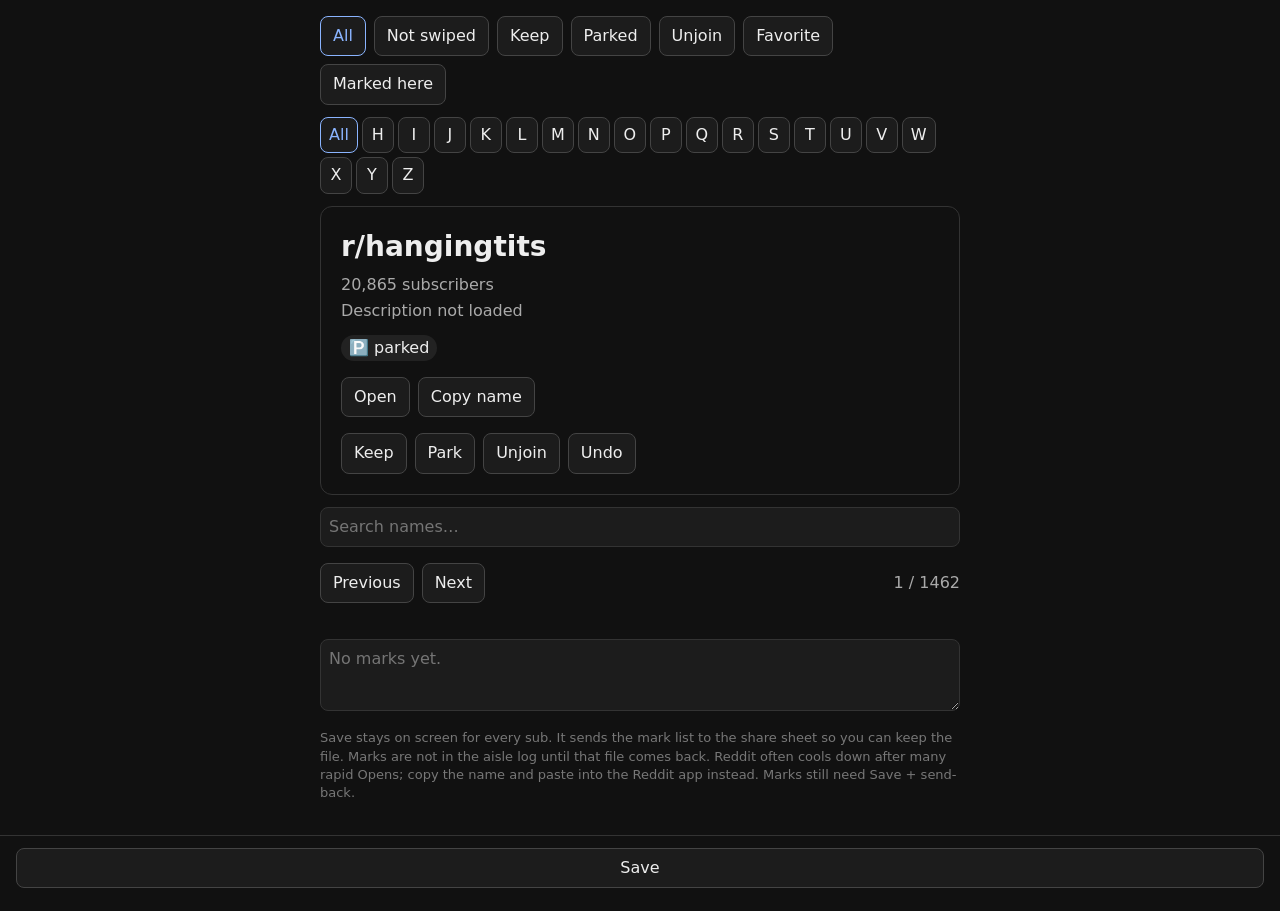
==== commit fb8d4138: "Refresh clicker after Oct 12 marks; parked+unmarked only (1462) Co-authored-by: thiccolasscage <thic" ====
--- a/index.html
+++ b/index.html
@@ -49,7 +49,7 @@
   <button id="save" type="button">Save</button>
 </div>
 <script>
-const SUBS = [{"name":"GoddessGoneWild","subscribers":"534","low":true,"action":"parked"},{"name":"GodlyVagina","subscribers":"","low":false,"action":"parked"},{"name":"godsasshole","subscribers":"","low":false,"action":"parked"},{"name":"GoneMildOver30","subscribers":"50842","low":false,"action":"parked"},{"name":"GoneMildPlus","subscribers":"181158","low":false,"action":"parked"},{"name":"Gonewildpale","subscribers":"","low":false,"action":"parked"},{"name":"GoneWildSmiles","subscribers":"500922","low":false,"action":"parked"},{"name":"GoodBoyClub","subscribers":"","low":false,"action":"parked"},{"name":"goodgirl","subscribers":"97581","low":false,"action":"parked"},{"name":"GoonetteHub","subscribers":"26397","low":false,"action":"parked"},{"name":"GoonForBoobs","subscribers":"","low":false,"action":"parked"},{"name":"gothdommymommies","subscribers":"","low":false,"action":"parked"},{"name":"gothgirlsgw","subscribers":"215196","low":false,"action":"parked"},{"name":"Gothgonewild","subscribers":"57308","low":false,"action":"parked"},{"name":"gothmommiesgw","subscribers":"","low":false,"action":"parked"},{"name":"GothPussy","subscribers":"3731","low":true,"action":"parked"},{"name":"gothsluts","subscribers":"1686228","low":false,"action":"parked"},{"name":"GothWhoress","subscribers":"","low":false,"action":"parked"},{"name":"GrabDatAss","subscribers":"","low":false,"action":"parked"},{"name":"GrabHerTitties","subscribers":"172171","low":false,"action":"parked"},{"name":"GreatView","subscribers":"506507","low":false,"action":"parked"},{"name":"greatwhiteboobs","subscribers":"1225","low":true,"action":"parked"},{"name":"grool","subscribers":"1457842","low":false,"action":"parked"},{"name":"GROOLGW","subscribers":"107579","low":false,"action":"parked"},{"name":"gstrings","subscribers":"185193","low":false,"action":"parked"},{"name":"guessmyboobsize","subscribers":"1994","low":true,"action":"parked"},{"name":"Gumdrops","subscribers":"","low":false,"action":"parked"},{"name":"GWBlackGirls","subscribers":"173891","low":false,"action":"parked"},{"name":"GWCPublicFlashing","subscribers":"","low":false,"action":"parked"},{"name":"gwpublic","subscribers":"984030","low":false,"action":"parked"},{"name":"GymGirlsNSFW","subscribers":"2227","low":true,"action":"parked"},{"name":"GymPawg","subscribers":"64440","low":false,"action":"parked"},{"name":"GymThicc","subscribers":"3381","low":true,"action":"parked"},{"name":"Hairy","subscribers":"335304","low":false,"action":"parked"},{"name":"HairyCurvy","subscribers":"175255","low":false,"action":"parked"},{"name":"hairymuffs","subscribers":"41455","low":false,"action":"parked"},{"name":"HairyPussy","subscribers":"692357","low":false,"action":"parked"},{"name":"hairywomen","subscribers":"9761","low":true,"action":"parked"},{"name":"handjobs","subscribers":"407358","low":false,"action":"parked"},{"name":"hangingfromabove","subscribers":"","low":false,"action":"parked"},{"name":"hangingtits","subscribers":"20865","low":false,"action":"parked"},{"name":"happygirls","subscribers":"288463","low":false,"action":"parked"},{"name":"happyhangers","subscribers":"","low":false,"action":"parked"},{"name":"HardcoreNSFW","subscribers":"390279","low":false,"action":"parked"},{"name":"HeavyCheeks","subscribers":"","low":false,"action":"parked"},{"name":"HeavyHangingHangers","subscribers":"","low":false,"action":"parked"},{"name":"HeavyHangingMilfTits","subscribers":"","low":false,"action":"parked"},{"name":"HEAVYKNOCKERS","subscribers":"","low":false,"action":"parked"},{"name":"HeavyNaturalBreasts","subscribers":"","low":false,"action":"parked"},{"name":"HeDoesTheWork","subscribers":"","low":false,"action":"parked"},{"name":"helpinghand","subscribers":"75301","low":false,"action":"parked"},{"name":"HerPOV","subscribers":"91388","low":false,"action":"parked"},{"name":"hiddenzone","subscribers":"9705","low":true,"action":"parked"},{"name":"HomeHandjob","subscribers":"","low":false,"action":"parked"},{"name":"homesex","subscribers":"637774","low":false,"action":"parked"},{"name":"HorneyMilfWifes","subscribers":"","low":false,"action":"parked"},{"name":"horny","subscribers":"739973","low":false,"action":"parked"},{"name":"hornybutts_","subscribers":"","low":false,"action":"parked"},{"name":"HornyMILFNextDoor","subscribers":"","low":false,"action":"parked"},{"name":"hornymoms","subscribers":"65706","low":false,"action":"parked"},{"name":"HornyWivesNextDoor","subscribers":"","low":false,"action":"parked"},{"name":"HospitalWhores","subscribers":"397","low":true,"action":"parked"},{"name":"Hot_Women_Gifs","subscribers":"101478","low":false,"action":"parked"},{"name":"HotBlackChicks","subscribers":"192516","low":false,"action":"parked"},{"name":"Hotchickswithtattoos","subscribers":"963534","low":false,"action":"parked"},{"name":"hotdommes","subscribers":"","low":false,"action":"parked"},{"name":"HotGirls","subscribers":"132452","low":false,"action":"parked"},{"name":"hotgirlswithtattoos","subscribers":"43314","low":false,"action":"parked"},{"name":"HotMessUndressed","subscribers":"","low":false,"action":"parked"},{"name":"hotmomsafterhours","subscribers":"","low":false,"action":"parked"},{"name":"HOTMOMSGW","subscribers":"3400","low":true,"action":"parked"},{"name":"HotStuffNSFW","subscribers":"424456","low":false,"action":"parked"},{"name":"HotTubFun","subscribers":"12460","low":false,"action":"parked"},{"name":"HotTubGirls","subscribers":"24467","low":false,"action":"parked"},{"name":"HotWetPussy","subscribers":"","low":false,"action":"parked"},{"name":"Hotwife","subscribers":"684646","low":false,"action":"parked"},{"name":"Huge_Udders","subscribers":"","low":false,"action":"parked"},{"name":"huge_wine_cork_nips","subscribers":"4","low":true,"action":"parked"},{"name":"hugeareola","subscribers":"","low":false,"action":"parked"},{"name":"hugeareolas","subscribers":"42562","low":false,"action":"parked"},{"name":"HugeAssAllDay","subscribers":"","low":false,"action":"parked"},{"name":"hugeasses","subscribers":"281016","low":false,"action":"parked"},{"name":"hugeboobs","subscribers":"1068974","low":false,"action":"parked"},{"name":"HugeBoobsNatural","subscribers":"","low":false,"action":"parked"},{"name":"hugelabialove","subscribers":"","low":false,"action":"parked"},{"name":"hugenaturals","subscribers":"327778","low":false,"action":"parked"},{"name":"HugeOralCreampies","subscribers":"","low":false,"action":"parked"},{"name":"Humongousaurustits","subscribers":"601372","low":false,"action":"parked"},{"name":"HumongousChests","subscribers":"","low":false,"action":"parked"},{"name":"Humpingpillow","subscribers":"","low":false,"action":"parked"},{"name":"HungryButts","subscribers":"773217","low":false,"action":"parked"},{"name":"Hydrobation","subscribers":"7337","low":true,"action":"parked"},{"name":"hydroerotic","subscribers":"57471","low":false,"action":"parked"},{"name":"hypersexuality","subscribers":"11177","low":false,"action":"parked"},{"name":"ICanSeeYourNipples","subscribers":"","low":false,"action":"parked"},{"name":"ignore_my_pussy","subscribers":"","low":false,"action":"parked"},{"name":"igotmypregnancyboobs","subscribers":"8051","low":true,"action":"parked"},{"name":"Ilovebigbutts","subscribers":"","low":false,"action":"parked"},{"name":"impatient_carnation","subscribers":"","low":false,"action":"parked"},{"name":"ImReal","subscribers":"5888","low":true,"action":"parked"},{"name":"IndianGoddess","subscribers":"33379","low":false,"action":"parked"},{"name":"IndiansGoneWild","subscribers":"975894","low":false,"action":"parked"},{"name":"Innie","subscribers":"740772","low":false,"action":"parked"},{"name":"inniepenetration","subscribers":"184605","low":false,"action":"parked"},{"name":"inniepussygirls","subscribers":"","low":false,"action":"parked"},{"name":"InnocentlyNaughty","subscribers":"758937","low":false,"action":"parked"},{"name":"InPublic","subscribers":"","low":false,"action":"parked"},{"name":"ItsAlmostPorn","subscribers":"","low":false,"action":"parked"},{"name":"ItsHerAsshole","subscribers":"","low":false,"action":"parked"},{"name":"iwanttobeher","subscribers":"","low":false,"action":"parked"},{"name":"JackOffToPlayboy","subscribers":"","low":false,"action":"parked"},{"name":"jilledfrombehind","subscribers":"","low":false,"action":"parked"},{"name":"jillingwhilewatching","subscribers":"","low":false,"action":"parked"},{"name":"JizzedToThis","subscribers":"","low":false,"action":"parked"},{"name":"JOI_femdom","subscribers":"","low":false,"action":"parked"},{"name":"Joymii","subscribers":"","low":false,"action":"parked"},{"name":"JuicyMommy","subscribers":"","low":false,"action":"parked"},{"name":"justbarebreasts","subscribers":"","low":false,"action":"parked"},{"name":"JustFriendsHavingFun","subscribers":"","low":false,"action":"parked"},{"name":"JustMommy","subscribers":"","low":false,"action":"parked"},{"name":"JustWaxed","subscribers":"","low":false,"action":"parked"},{"name":"kingtreatment","subscribers":"","low":false,"action":"parked"},{"name":"KinkTown","subscribers":"","low":false,"action":"parked"},{"name":"kinkyteachers","subscribers":"","low":false,"action":"parked"},{"name":"KissAndRide","subscribers":"","low":false,"action":"parked"},{"name":"KurwaSuka","subscribers":"","low":false,"action":"parked"},{"name":"LabiaDangling","subscribers":"","low":false,"action":"parked"},{"name":"LactatingMoms","subscribers":"","low":false,"action":"parked"},{"name":"lactation","subscribers":"","low":false,"action":"parked"},{"name":"LactationGW","subscribers":"","low":false,"action":"parked"},{"name":"Lactationmoms","subscribers":"","low":false,"action":"parked"},{"name":"lactationstation","subscribers":"","low":false,"action":"parked"},{"name":"LandingStripNSFW","subscribers":"","low":false,"action":"parked"},{"name":"largemilkers","subscribers":"","low":false,"action":"parked"},{"name":"Largenaturaltits","subscribers":"","low":false,"action":"parked"},{"name":"latinas","subscribers":"","low":false,"action":"parked"},{"name":"LatinasGW","subscribers":"","low":false,"action":"parked"},{"name":"LayDownTitties","subscribers":"","low":false,"action":"parked"},{"name":"Leggings_Gone_Wild","subscribers":"","low":false,"action":"parked"},{"name":"leggings_haven","subscribers":"","low":false,"action":"parked"},{"name":"legs","subscribers":"","low":false,"action":"parked"},{"name":"Legs_up","subscribers":"","low":false,"action":"parked"},{"name":"LegsUpPantsDown","subscribers":"","low":false,"action":"parked"},{"name":"LeopardPrintGW","subscribers":"","low":false,"action":"parked"},{"name":"leotards","subscribers":"","low":false,"action":"parked"},{"name":"lesbianOral","subscribers":"","low":false,"action":"parked"},{"name":"lesbians","subscribers":"","low":false,"action":"parked"},{"name":"LetBoysBeManipulated","subscribers":"","low":false,"action":"parked"},{"name":"Letsseethemboobs","subscribers":"","low":false,"action":"parked"},{"name":"LetsSeeYourBoobsInBra","subscribers":"","low":false,"action":"parked"},{"name":"lightskinbeauties","subscribers":"","low":false,"action":"parked"},{"name":"LingerieGW","subscribers":"","low":false,"action":"parked"},{"name":"LingerieMILFS","subscribers":"","low":false,"action":"parked"},{"name":"LingeriePlus","subscribers":"","low":false,"action":"parked"},{"name":"LongNipples","subscribers":"","low":false,"action":"parked"},{"name":"LongSaggyTits","subscribers":"","low":false,"action":"parked"},{"name":"longthicknipples","subscribers":"","low":false,"action":"parked"},{"name":"LookingButDontTouch","subscribers":"","low":false,"action":"parked"},{"name":"LooseBootyCity","subscribers":"","low":false,"action":"parked"},{"name":"looseclothing","subscribers":"","low":false,"action":"parked"},{"name":"LostBetsVids","subscribers":"","low":false,"action":"parked"},{"name":"LoveAnal","subscribers":"","low":false,"action":"parked"},{"name":"LoveBBWs","subscribers":"","low":false,"action":"parked"},{"name":"lovehandles","subscribers":"","low":false,"action":"parked"},{"name":"LoveSensualMassage","subscribers":"","low":false,"action":"parked"},{"name":"LuckyCameraman","subscribers":"","low":false,"action":"parked"},{"name":"MassageSexPorn","subscribers":"","low":false,"action":"parked"},{"name":"MassageTableNSFW","subscribers":"","low":false,"action":"parked"},{"name":"MassiveRack","subscribers":"","low":false,"action":"parked"},{"name":"massivetits","subscribers":"","low":false,"action":"parked"},{"name":"MassiveTitsnAss","subscribers":"","low":false,"action":"parked"},{"name":"masturbating4u","subscribers":"","low":false,"action":"parked"},{"name":"MasturbatingQueens","subscribers":"","low":false,"action":"parked"},{"name":"masturbation","subscribers":"","low":false,"action":"parked"},{"name":"MasturbationGoneWild","subscribers":"","low":false,"action":"parked"},{"name":"MatureCocksuckers","subscribers":"","low":false,"action":"parked"},{"name":"MatureGodessess","subscribers":"","low":false,"action":"parked"},{"name":"maturemilf","subscribers":"","low":false,"action":"parked"},{"name":"maturemompics","subscribers":"","low":false,"action":"parked"},{"name":"MeatyVaginas","subscribers":"","low":false,"action":"parked"},{"name":"MelaninButtholes","subscribers":"","low":false,"action":"parked"},{"name":"MelonFelons","subscribers":"","low":false,"action":"parked"},{"name":"MenSuckingBigTits","subscribers":"","low":false,"action":"parked"},{"name":"MicroBikiniBaddies","subscribers":"","low":false,"action":"parked"},{"name":"MiddleEasternersGW","subscribers":"","low":false,"action":"parked"},{"name":"midriff","subscribers":"","low":false,"action":"parked"},{"name":"midsizewomen","subscribers":"","low":false,"action":"parked"},{"name":"Midwest_Freaks","subscribers":"","low":false,"action":"parked"},{"name":"MilfAsses","subscribers":"5288","low":true,"action":"parked"},{"name":"milfbod","subscribers":"","low":false,"action":"parked"},{"name":"MilfBody","subscribers":"1","low":true,"action":"parked"},{"name":"Milfbootys","subscribers":"1545","low":true,"action":"parked"},{"name":"MilfBras","subscribers":"","low":false,"action":"parked"},{"name":"milfcumsluts","subscribers":"429843","low":false,"action":"parked"},{"name":"milfdilfplayground","subscribers":"","low":false,"action":"parked"},{"name":"Milfhangers","subscribers":"3722","low":true,"action":"parked"},{"name":"Milfie","subscribers":"663053","low":false,"action":"parked"},{"name":"MilfLovers_NSFW","subscribers":"","low":false,"action":"parked"},{"name":"MilfPawg","subscribers":"124740","low":false,"action":"parked"},{"name":"milfs_are_wild","subscribers":"","low":false,"action":"parked"},{"name":"Milfs_Fucking","subscribers":"","low":false,"action":"parked"},{"name":"milfs_gw","subscribers":"","low":false,"action":"parked"},{"name":"MilfsBooty","subscribers":"","low":false,"action":"parked"},{"name":"milfspanties","subscribers":"","low":false,"action":"parked"},{"name":"MilfsSluts","subscribers":"","low":false,"action":"parked"},{"name":"Milfy_Melons","subscribers":"","low":false,"action":"parked"},{"name":"MilkingDairyFarm","subscribers":"583","low":true,"action":"parked"},{"name":"MissionaryOnly","subscribers":"","low":false,"action":"parked"},{"name":"MissionarySoles","subscribers":"216772","low":false,"action":"parked"},{"name":"MixedAfterDark","subscribers":"","low":false,"action":"parked"},{"name":"MixedRaceGirls","subscribers":"436391","low":false,"action":"parked"},{"name":"mmgirls","subscribers":"259178","low":false,"action":"parked"},{"name":"Mom_Bod","subscribers":"","low":false,"action":"parked"},{"name":"mombod","subscribers":"764516","low":false,"action":"parked"},{"name":"MomBodNextdoor","subscribers":"","low":false,"action":"parked"},{"name":"MombodNSFW","subscribers":"","low":false,"action":"parked"},{"name":"mombody_","subscribers":"","low":false,"action":"parked"},{"name":"Mommy_tits","subscribers":"397292","low":false,"action":"parked"},{"name":"Mommybush","subscribers":"","low":false,"action":"parked"},{"name":"mommydom","subscribers":"176545","low":false,"action":"parked"},{"name":"MommyDomToAFemboy","subscribers":"","low":false,"action":"parked"},{"name":"mommygonewild","subscribers":"1167","low":true,"action":"parked"},{"name":"MommyMaterial","subscribers":"4113","low":true,"action":""},{"name":"MommysGotBoobs","subscribers":"","low":false,"action":""},{"name":"Moms_Gone_Wild","subscribers":"","low":false,"action":""},{"name":"Moms_In_Thongs","subscribers":"","low":false,"action":""},{"name":"moms_wanna_have_fun","subscribers":"","low":false,"action":""},{"name":"MomsBeingHot","subscribers":"","low":false,"action":""},{"name":"MomsGoneMild","subscribers":"118254","low":false,"action":""},{"name":"momsgonewild","subscribers":"394099","low":false,"action":""},{"name":"MomsMilfsMaturesGilfs","subscribers":"","low":false,"action":""},{"name":"MonsterNipples","subscribers":"","low":false,"action":""},{"name":"Mooning","subscribers":"137756","low":false,"action":""},{"name":"MoundofVenus","subscribers":"288569","low":false,"action":""},{"name":"musclebarbies","subscribers":"1552","low":true,"action":""},{"name":"MuscleWorship","subscribers":"160321","low":false,"action":""},{"name":"MustBeMyBirthday","subscribers":"","low":false,"action":""},{"name":"mycleavage","subscribers":"225699","low":false,"action":""},{"name":"MyCleavageSFW","subscribers":"","low":false,"action":""},{"name":"Naked","subscribers":"165162","low":false,"action":""},{"name":"NakedAdventures","subscribers":"410113","low":false,"action":""},{"name":"NakedButNotAfraid","subscribers":"18222","low":false,"action":""},{"name":"nakedinthekitchen","subscribers":"54643","low":false,"action":""},{"name":"NakedOnStage","subscribers":"170206","low":false,"action":""},{"name":"NakedProgress","subscribers":"56218","low":false,"action":""},{"name":"NakedTwerking","subscribers":"103337","low":false,"action":""},{"name":"NakedUK","subscribers":"34622","low":false,"action":""},{"name":"NakedYoga","subscribers":"165091","low":false,"action":""},{"name":"nativeamericanbabes","subscribers":"","low":false,"action":""},{"name":"natrualracks","subscribers":"","low":false,"action":""},{"name":"NaturalBabes","subscribers":"60083","low":false,"action":""},{"name":"NaturalBoobs","subscribers":"51565","low":false,"action":""},{"name":"NaturalCurves","subscribers":"40554","low":false,"action":""},{"name":"Naturalgirls","subscribers":"86074","low":false,"action":""},{"name":"NaturalMILF","subscribers":"","low":false,"action":""},{"name":"naturaltitties","subscribers":"1131098","low":false,"action":""},{"name":"naughtiestsweeties","subscribers":"","low":false,"action":""},{"name":"Naughty_Nurses_NSFW","subscribers":"","low":false,"action":""},{"name":"Naughty_Teachers_NSFW","subscribers":"","low":false,"action":""},{"name":"NaughtyAndNatural","subscribers":"","low":false,"action":""},{"name":"naughtychicks","subscribers":"721298","low":false,"action":""},{"name":"naughtyfromneglect","subscribers":"119080","low":false,"action":""},{"name":"NaughtyGamerGirls","subscribers":"","low":false,"action":""},{"name":"naughtyinpublic","subscribers":"338031","low":false,"action":""},{"name":"naughtyinthecar","subscribers":"","low":false,"action":""},{"name":"NaughtyMomsGoneWild","subscribers":"","low":false,"action":""},{"name":"NaughtyPassengers","subscribers":"","low":false,"action":""},{"name":"NaughtyRealGirls","subscribers":"11506","low":false,"action":""},{"name":"naughtyteacherselfies","subscribers":"","low":false,"action":""},{"name":"NaughtyWives","subscribers":"1128457","low":false,"action":""},{"name":"Needyassholes","subscribers":"","low":false,"action":""},{"name":"needyboobs","subscribers":"","low":false,"action":""},{"name":"needypussy","subscribers":"","low":false,"action":""},{"name":"needysluts","subscribers":"615931","low":false,"action":""},{"name":"neighborhoodmilf","subscribers":"216993","low":false,"action":""},{"name":"NerdyGoneWild","subscribers":"211817","low":false,"action":""},{"name":"NiftyTits","subscribers":"","low":false,"action":""},{"name":"nippleclamp","subscribers":"98690","low":false,"action":""},{"name":"nipplejobs","subscribers":"","low":false,"action":""},{"name":"nippleplayandpinching","subscribers":"","low":false,"action":""},{"name":"nippleplayxxx","subscribers":"","low":false,"action":""},{"name":"Nipples","subscribers":"783313","low":false,"action":""},{"name":"nipplesbeforeandafter","subscribers":"56676","low":false,"action":""},{"name":"NippleSlicer","subscribers":"","low":false,"action":""},{"name":"NippleSuction","subscribers":"30993","low":false,"action":""},{"name":"Nipslips_NSFW","subscribers":"","low":false,"action":""},{"name":"NipslipsWorld","subscribers":"","low":false,"action":""},{"name":"NipsUnderClothing","subscribers":"","low":false,"action":""},{"name":"nobra","subscribers":"176303","low":false,"action":""},{"name":"Nofans","subscribers":"474330","low":false,"action":""},{"name":"NoFansAllowed","subscribers":"","low":false,"action":""},{"name":"NoFansCouples","subscribers":"5006","low":true,"action":""},{"name":"NonBinaryNSFW","subscribers":"1004","low":true,"action":""},{"name":"nopanties","subscribers":"229605","low":false,"action":""},{"name":"nopullingout","subscribers":"76578","low":false,"action":""},{"name":"NormalizeNaked","subscribers":"","low":false,"action":""},{"name":"normalnudes","subscribers":"749963","low":false,"action":""},{"name":"Normalnudesgonewild","subscribers":"169561","low":false,"action":""},{"name":"NoRules","subscribers":"142878","low":false,"action":""},{"name":"NostalgiaCelebsNudes","subscribers":"717","low":true,"action":""},{"name":"NoStupidQuestions","subscribers":"4181365","low":false,"action":""},{"name":"NotADildo","subscribers":"","low":false,"action":""},{"name":"notanline","subscribers":"","low":false,"action":""},{"name":"nsfw","subscribers":"4266264","low":false,"action":""},{"name":"NSFW411","subscribers":"1143701","low":false,"action":""},{"name":"Nsfw_Amateurs","subscribers":"579493","low":false,"action":""},{"name":"NSFW_CHANGING_ROOMS","subscribers":"","low":false,"action":""},{"name":"NSFW_GIF","subscribers":"2914543","low":false,"action":""},{"name":"nsfw_gifs","subscribers":"2004664","low":false,"action":""},{"name":"NSFW_Hardbodies","subscribers":"288358","low":false,"action":""},{"name":"NSFW_HTML5","subscribers":"405492","low":false,"action":""},{"name":"NSFW_love","subscribers":"119","low":true,"action":""},{"name":"NSFW_Outdoors","subscribers":"177879","low":false,"action":""},{"name":"NSFW_Plowcam","subscribers":"521018","low":false,"action":""},{"name":"NSFW_Wallpapers","subscribers":"59437","low":false,"action":""},{"name":"NSFW_Wife_Butt","subscribers":"","low":false,"action":""},{"name":"NSFWBraids","subscribers":"78364","low":false,"action":""},{"name":"nsfwcosplay","subscribers":"1391081","low":false,"action":""},{"name":"Nsfwcouplesporn","subscribers":"","low":false,"action":""},{"name":"NSFWfashion","subscribers":"257779","low":false,"action":""},{"name":"nsfwhardcore","subscribers":"2476556","low":false,"action":""},{"name":"NSFWIAMA","subscribers":"254436","low":false,"action":""},{"name":"NSFWMeme","subscribers":"21723","low":false,"action":""},{"name":"nsfwoutfits","subscribers":"529814","low":false,"action":""},{"name":"NSFWskype","subscribers":"73688","low":false,"action":""},{"name":"NSFWTalking","subscribers":"91626","low":false,"action":""},{"name":"NSFWverifiedamateurs","subscribers":"821238","low":false,"action":""},{"name":"NSFWWhileatWork","subscribers":"","low":false,"action":""},{"name":"nude_beach_gonewild","subscribers":"","low":false,"action":""},{"name":"Nude_Selfie","subscribers":"2227916","low":false,"action":""},{"name":"NudeBeach","subscribers":"136666","low":false,"action":""},{"name":"NudeBeach_freaks","subscribers":"3449","low":true,"action":""},{"name":"NudeCelebsOnly","subscribers":"718578","low":false,"action":""},{"name":"NudeCutie","subscribers":"27457","low":false,"action":""},{"name":"NudeGirlsHub","subscribers":"","low":false,"action":""},{"name":"Nudes","subscribers":"2199465","low":false,"action":""},{"name":"nudetwerk","subscribers":"79603","low":false,"action":""},{"name":"nudewithmycup","subscribers":"","low":false,"action":""},{"name":"nudist_beach","subscribers":"112563","low":false,"action":""},{"name":"nudist_exhibitionist","subscribers":"","low":false,"action":""},{"name":"nursingbras","subscribers":"2562","low":true,"action":""},{"name":"ObsessedWithBalls","subscribers":"","low":false,"action":""},{"name":"obsf","subscribers":"923236","low":false,"action":""},{"name":"OfficeMilf","subscribers":"","low":false,"action":""},{"name":"officeupskirts","subscribers":"","low":false,"action":""},{"name":"ohiogonewild","subscribers":"25576","low":false,"action":""},{"name":"ohiowife","subscribers":"","low":false,"action":""},{"name":"OiledAss","subscribers":"150877","low":false,"action":""},{"name":"Oilporn","subscribers":"510841","low":false,"action":""},{"name":"OldSchoolCoolNSFW","subscribers":"323529","low":false,"action":""},{"name":"oldschoolhot","subscribers":"149034","low":false,"action":""},{"name":"omegleMe","subscribers":"1","low":true,"action":""},{"name":"OMGDYHAB","subscribers":"21648","low":false,"action":""},{"name":"OneDickManyChicks","subscribers":"138812","low":false,"action":""},{"name":"OnePieceFits","subscribers":"534","low":true,"action":""},{"name":"OnePieceSuits","subscribers":"89507","low":false,"action":""},{"name":"onlyfans_moms","subscribers":"621","low":true,"action":""},{"name":"onlyfansalt","subscribers":"6276","low":true,"action":""},{"name":"OnlyFansBusty","subscribers":"414850","low":false,"action":""},{"name":"OnlyNaturalBoobs","subscribers":"","low":false,"action":""},{"name":"onmww","subscribers":"72976","low":false,"action":""},{"name":"OnOff","subscribers":"1745801","low":false,"action":""},{"name":"onoffcollages","subscribers":"144435","low":false,"action":""},{"name":"OpenShirt","subscribers":"80752","low":false,"action":""},{"name":"OralVoyeur","subscribers":"","low":false,"action":""},{"name":"orgasmcontrol","subscribers":"356432","low":false,"action":""},{"name":"orgasmiccontractions","subscribers":"395656","low":false,"action":""},{"name":"Orgasms","subscribers":"967559","low":false,"action":""},{"name":"orgasmwithcockinmouth","subscribers":"","low":false,"action":""},{"name":"OutdoorBondage","subscribers":"60403","low":false,"action":""},{"name":"outdoorgirls","subscribers":"1349","low":true,"action":""},{"name":"OutdoorRecreation","subscribers":"742224","low":false,"action":""},{"name":"outdoorshower","subscribers":"11299","low":false,"action":""},{"name":"OutdoorWhores","subscribers":"","low":false,"action":""},{"name":"outercourse","subscribers":"498015","low":false,"action":""},{"name":"OutfitOfTheDayNSFW","subscribers":"","low":false,"action":""},{"name":"OvalNipples","subscribers":"50860","low":false,"action":""},{"name":"Overflowing_boobs","subscribers":"","low":false,"action":""},{"name":"paag","subscribers":"1273668","low":false,"action":""},{"name":"pale_girls","subscribers":"31710","low":false,"action":""},{"name":"palegirls","subscribers":"1300331","low":false,"action":""},{"name":"PandoraGoneWild","subscribers":"","low":false,"action":""},{"name":"PantiesDownTeasing","subscribers":"","low":false,"action":""},{"name":"pantiesexposed","subscribers":"","low":false,"action":""},{"name":"PantiesReveal","subscribers":"","low":false,"action":""},{"name":"panty_lines","subscribers":"2624","low":true,"action":""},{"name":"PantyPeel","subscribers":"472920","low":false,"action":""},{"name":"pantyspreads","subscribers":"","low":false,"action":""},{"name":"PantyTryOnHauls","subscribers":"","low":false,"action":""},{"name":"PartyGirlsGW","subscribers":"","low":false,"action":""},{"name":"PartySexPorn","subscribers":"","low":false,"action":""},{"name":"passionx","subscribers":"419704","low":false,"action":""},{"name":"pastthepop","subscribers":"","low":false,"action":""},{"name":"pawg","subscribers":"1939598","low":false,"action":""},{"name":"PAWG_bbw_booty","subscribers":"","low":false,"action":""},{"name":"Pawgie","subscribers":"","low":false,"action":""},{"name":"PawgLove","subscribers":"322130","low":false,"action":""},{"name":"PawgRiding","subscribers":"381926","low":false,"action":""},{"name":"PAWGtastic","subscribers":"317852","low":false,"action":""},{"name":"peachfuzz","subscribers":"110478","low":false,"action":""},{"name":"Penetration_gifs","subscribers":"146963","low":false,"action":""},{"name":"PepperoniNips","subscribers":"9419","low":true,"action":""},{"name":"Perfect_Curves","subscribers":"","low":false,"action":""},{"name":"PerfectAssBounce","subscribers":"","low":false,"action":""},{"name":"PerfectBody","subscribers":"698994","low":false,"action":""},{"name":"PerfectPussy","subscribers":"65124","low":false,"action":""},{"name":"PerfectTits","subscribers":"155819","low":false,"action":""},{"name":"Perky","subscribers":"188155","low":false,"action":""},{"name":"PerkyButts","subscribers":"88422","low":false,"action":""},{"name":"PerkyChubby","subscribers":"280514","low":false,"action":""},{"name":"PervyAndCurvy","subscribers":"","low":false,"action":""},{"name":"petite","subscribers":"774658","low":false,"action":""},{"name":"PetiteGoneWild","subscribers":"2409385","low":false,"action":""},{"name":"petplay","subscribers":"227532","low":false,"action":""},{"name":"PhatassAmateur","subscribers":"","low":false,"action":""},{"name":"Phatassblackgirlz","subscribers":"","low":false,"action":""},{"name":"Phatasswhitegirls","subscribers":"","low":false,"action":""},{"name":"phatcoochie","subscribers":"","low":false,"action":""},{"name":"phatpussy","subscribers":"253545","low":false,"action":""},{"name":"PheromoneGirls","subscribers":"","low":false,"action":""},{"name":"phgonewild","subscribers":"317477","low":false,"action":""},{"name":"Pickles_place","subscribers":"","low":false,"action":""},{"name":"piercednipples","subscribers":"335168","low":false,"action":""},{"name":"PiercedNSFW","subscribers":"502220","low":false,"action":""},{"name":"pigtails","subscribers":"145809","low":false,"action":""},{"name":"PillowHumping","subscribers":"228446","low":false,"action":""},{"name":"PinkChocolate","subscribers":"175206","low":false,"action":""},{"name":"Piracy","subscribers":"1390208","low":false,"action":""},{"name":"pizzadare","subscribers":"354918","low":false,"action":""},{"name":"PLASTT","subscribers":"804617","low":false,"action":""},{"name":"PlatypusParadox","subscribers":"","low":false,"action":""},{"name":"Playboy","subscribers":"458930","low":false,"action":""},{"name":"Playboy_Gifs","subscribers":"67205","low":false,"action":""},{"name":"Playboy_Models","subscribers":"","low":false,"action":""},{"name":"Playboynaughtybits","subscribers":"11591","low":false,"action":""},{"name":"PlayfulWives","subscribers":"","low":false,"action":""},{"name":"Plowcam_NSFW","subscribers":"9670","low":true,"action":""},{"name":"plump","subscribers":"","low":false,"action":""},{"name":"plussizedhotwives2","subscribers":"13998","low":false,"action":""},{"name":"PlusSizePantylovers","subscribers":"128842","low":false,"action":""},{"name":"pokies","subscribers":"470564","low":false,"action":""},{"name":"PoolJetMasturbation","subscribers":"","low":false,"action":""},{"name":"porn","subscribers":"3458598","low":false,"action":""},{"name":"porn_gifs","subscribers":"905055","low":false,"action":""},{"name":"PornGenerators","subscribers":"","low":false,"action":""},{"name":"Pornhub","subscribers":"514841","low":false,"action":""},{"name":"pornID","subscribers":"1606033","low":false,"action":""},{"name":"porninfifteenseconds","subscribers":"1831840","low":false,"action":""},{"name":"PornJuice","subscribers":"","low":false,"action":""},{"name":"PornMags","subscribers":"","low":false,"action":""},{"name":"PornoBehindTheScenes","subscribers":"20678","low":false,"action":""},{"name":"PornStarletHQ","subscribers":"576354","low":false,"action":""},{"name":"Povfuckin","subscribers":"","low":false,"action":""},{"name":"POVPornVids","subscribers":"229971","low":false,"action":""},{"name":"PovRide","subscribers":"1745","low":true,"action":""},{"name":"POVSUCK","subscribers":"","low":false,"action":""},{"name":"PreggoPorn","subscribers":"629935","low":false,"action":""},{"name":"pregnantgonewild","subscribers":"312310","low":false,"action":""},{"name":"pregnantporn","subscribers":"330310","low":false,"action":""},{"name":"PregnantTitsGW","subscribers":"","low":false,"action":""},{"name":"PremiumCheeks","subscribers":"483637","low":false,"action":""},{"name":"prettyaltgirls","subscribers":"581815","low":false,"action":""},{"name":"PrettyGirls","subscribers":"415341","low":false,"action":""},{"name":"PrettyPinkMuffn","subscribers":"","low":false,"action":""},{"name":"PrettyPokies","subscribers":"","low":false,"action":""},{"name":"pronebone","subscribers":"689347","low":false,"action":""},{"name":"pronepawgs","subscribers":"","low":false,"action":""},{"name":"ProudHubbiesLounge","subscribers":"","low":false,"action":""},{"name":"public","subscribers":"1030743","low":false,"action":""},{"name":"public_gw","subscribers":"","low":false,"action":""},{"name":"PublicBlowjobs","subscribers":"","low":false,"action":""},{"name":"publicdare","subscribers":"","low":false,"action":""},{"name":"PublicDisplay","subscribers":"","low":false,"action":""},{"name":"PublicFetish","subscribers":"","low":false,"action":""},{"name":"PublicFlashes","subscribers":"","low":false,"action":""},{"name":"PublicFlashing","subscribers":"","low":false,"action":""},{"name":"PublicFlashingNSFW","subscribers":"","low":false,"action":""},{"name":"PublicFuckTube","subscribers":"","low":false,"action":""},{"name":"PublicGymGW","subscribers":"","low":false,"action":""},{"name":"PUBLICNUDITY","subscribers":"","low":false,"action":""},{"name":"publicplug","subscribers":"","low":false,"action":""},{"name":"publicreminders","subscribers":"","low":false,"action":""},{"name":"Publicsex","subscribers":"","low":false,"action":""},{"name":"PublicSexPorn","subscribers":"","low":false,"action":""},{"name":"PublicSlutwear","subscribers":"","low":false,"action":""},{"name":"PublicTease","subscribers":"","low":false,"action":""},{"name":"PublicUnderBoob","subscribers":"","low":false,"action":""},{"name":"Puffies","subscribers":"","low":false,"action":""},{"name":"PulsatingFetish","subscribers":"","low":false,"action":""},{"name":"pumpedpussy","subscribers":"","low":false,"action":""},{"name":"PunkGirls","subscribers":"","low":false,"action":""},{"name":"Pushing","subscribers":"","low":false,"action":""},{"name":"pushupbras","subscribers":"","low":false,"action":""},{"name":"pussy","subscribers":"","low":false,"action":""},{"name":"Pussy_Perfection","subscribers":"","low":false,"action":""},{"name":"Pussy_Selfies","subscribers":"","low":false,"action":""},{"name":"PussyFlashing","subscribers":"","low":false,"action":""},{"name":"pussyisperfect","subscribers":"","low":false,"action":""},{"name":"PussyLipsGrip","subscribers":"","low":false,"action":""},{"name":"PussyMound","subscribers":"","low":false,"action":""},{"name":"PussyPerfectionX","subscribers":"","low":false,"action":""},{"name":"pussypicrequest","subscribers":"","low":false,"action":""},{"name":"pussyrating","subscribers":"","low":false,"action":""},{"name":"pussytitsfrombelow","subscribers":"","low":false,"action":""},{"name":"QarthDress","subscribers":"","low":false,"action":""},{"name":"Queening","subscribers":"","low":false,"action":""},{"name":"quiver","subscribers":"","low":false,"action":""},{"name":"random_acts_of_boobs","subscribers":"","low":false,"action":""},{"name":"Random_Acts_Of_Sex","subscribers":"","low":false,"action":""},{"name":"RandomActsOfBlowJob","subscribers":"","low":false,"action":""},{"name":"RandomActsOfBras","subscribers":"","low":false,"action":""},{"name":"RandomActsOfMuffDive","subscribers":"","low":false,"action":""},{"name":"RandomActsofNursing","subscribers":"","low":false,"action":""},{"name":"rate_my_areolas","subscribers":"","low":false,"action":""},{"name":"rate_my_ass","subscribers":"","low":false,"action":""},{"name":"Rate_My_Nipples","subscribers":"","low":false,"action":""},{"name":"rate_my_tits","subscribers":"","low":false,"action":""},{"name":"Rate_My_Wife_","subscribers":"","low":false,"action":""},{"name":"RateMyAss","subscribers":"","low":false,"action":""},{"name":"RateMyAss_","subscribers":"","low":false,"action":""},{"name":"ratemyboobs","subscribers":"","low":false,"action":""},{"name":"RateMyNudeBody","subscribers":"","low":false,"action":""},{"name":"Ratemypussy","subscribers":"","low":false,"action":""},{"name":"RateMyRack","subscribers":"","low":false,"action":""},{"name":"ratemytease","subscribers":"","low":false,"action":""},{"name":"RateMyTitsOutOfTen","subscribers":"","low":false,"action":""},{"name":"ravebooty","subscribers":"","low":false,"action":""},{"name":"ravenhaired","subscribers":"","low":false,"action":""},{"name":"RaveNSFW","subscribers":"","low":false,"action":""},{"name":"real_wives_of_reddit","subscribers":"","low":false,"action":""},{"name":"RealAhegao","subscribers":"","low":false,"action":""},{"name":"Realamateurfucking","subscribers":"","low":false,"action":""},{"name":"RealAmateursGoneWild","subscribers":"","low":false,"action":""},{"name":"realcollegesextapes","subscribers":"","low":false,"action":""},{"name":"RealFucking","subscribers":"","low":false,"action":""},{"name":"RealGirls","subscribers":"","low":false,"action":""},{"name":"RealGirlsCameltoe","subscribers":"","low":false,"action":""},{"name":"realgirlsswimsuit","subscribers":"","low":false,"action":""},{"name":"realHomemade","subscribers":"","low":false,"action":""},{"name":"RealHomePorn","subscribers":"","low":false,"action":""},{"name":"RealJilling","subscribers":"","low":false,"action":""},{"name":"realmilf","subscribers":"","low":false,"action":""},{"name":"RealMILFs_Amateurs","subscribers":"","low":false,"action":""},{"name":"realmoms","subscribers":"","low":false,"action":""},{"name":"realmomsgonewild","subscribers":"","low":false,"action":""},{"name":"RealPublicNudity","subscribers":"","low":false,"action":""},{"name":"RealPussyEating","subscribers":"","low":false,"action":""},{"name":"realsexporn","subscribers":"","low":false,"action":""},{"name":"rearpussy","subscribers":"","low":false,"action":""},{"name":"RedGIFsAmateur","subscribers":"","low":false,"action":""},{"name":"RedGIFsAnal","subscribers":"","low":false,"action":""},{"name":"RedGIFsOral","subscribers":"","low":false,"action":""},{"name":"RedheadGifs","subscribers":"","low":false,"action":""},{"name":"RedheadLovers","subscribers":"","low":false,"action":""},{"name":"RedheadMILFs","subscribers":"","low":false,"action":""},{"name":"redheads","subscribers":"","low":false,"action":""},{"name":"RedheadsPorn","subscribers":"","low":false,"action":""},{"name":"redlingerie","subscribers":"","low":false,"action":""},{"name":"Retail_flashing","subscribers":"","low":false,"action":""},{"name":"Retrofap","subscribers":"","low":false,"action":""},{"name":"RetrousseTits","subscribers":"","low":false,"action":""},{"name":"Revealing_NSFW","subscribers":"","low":false,"action":""},{"name":"riding_queens","subscribers":"","low":false,"action":""},{"name":"ridingxxx","subscribers":"","low":false,"action":""},{"name":"rimfinger","subscribers":"","low":false,"action":""},{"name":"rimjob","subscribers":"","low":false,"action":""},{"name":"rimming_NSFW","subscribers":"","low":false,"action":""},{"name":"RippedLowerGarments","subscribers":"","low":false,"action":""},{"name":"RiskyPorn","subscribers":"","low":false,"action":""},{"name":"RisquePhoto","subscribers":"","low":false,"action":""},{"name":"RiverWives","subscribers":"","low":false,"action":""},{"name":"RoughPorn","subscribers":"","low":false,"action":""},{"name":"RoyalTreatment","subscribers":"","low":false,"action":""},{"name":"RubbingHerPussy","subscribers":"","low":false,"action":""},{"name":"RugsOnly","subscribers":"","low":false,"action":""},{"name":"Saggy","subscribers":"","low":false,"action":""},{"name":"SaggyBoobsNSFW","subscribers":"","low":false,"action":""},{"name":"SaggyMilfTits","subscribers":"","low":false,"action":""},{"name":"Saggynaturals","subscribers":"","low":false,"action":""},{"name":"Saggytit","subscribers":"","low":false,"action":""},{"name":"saggytitslovers","subscribers":"","low":false,"action":""},{"name":"SceneGirls","subscribers":"146890","low":false,"action":""},{"name":"scrubsgonewild","subscribers":"530827","low":false,"action":""},{"name":"sdnsfw","subscribers":"311","low":true,"action":""},{"name":"Secretary","subscribers":"136429","low":false,"action":""},{"name":"seethru","subscribers":"559068","low":false,"action":""},{"name":"SeeThruTops","subscribers":"","low":false,"action":""},{"name":"selfpix","subscribers":"53935","low":false,"action":""},{"name":"SensualArtwork","subscribers":"","low":false,"action":""},{"name":"SensualCockWorship","subscribers":"210","low":true,"action":""},{"name":"sensualcurves","subscribers":"38686","low":false,"action":""},{"name":"SensualIntimacy","subscribers":"1008","low":true,"action":""},{"name":"sex","subscribers":"2523729","low":false,"action":""},{"name":"sex_lineups","subscribers":"","low":false,"action":""},{"name":"sexiestmilfs","subscribers":"","low":false,"action":""},{"name":"sexinbikinis","subscribers":"","low":false,"action":""},{"name":"sexover30","subscribers":"229391","low":false,"action":""},{"name":"SexShows","subscribers":"37574","low":false,"action":""},{"name":"sexstories","subscribers":"510699","low":false,"action":""},{"name":"SextingRush","subscribers":"","low":false,"action":""},{"name":"sextips","subscribers":"56780","low":false,"action":""},{"name":"sextoy","subscribers":"12321","low":false,"action":""},{"name":"Sextoy101","subscribers":"1087","low":true,"action":""},{"name":"SexToys","subscribers":"253360","low":false,"action":""},{"name":"SexToysCollection","subscribers":"46701","low":false,"action":""},{"name":"SexToysInUse","subscribers":"75104","low":false,"action":""},{"name":"sextoysratings","subscribers":"22271","low":false,"action":""},{"name":"Sextrophies","subscribers":"513841","low":false,"action":""},{"name":"sexualhealth","subscribers":"10501","low":false,"action":""},{"name":"SexWithBigTits","subscribers":"","low":false,"action":""},{"name":"Sexy","subscribers":"462795","low":false,"action":""},{"name":"SexyAssBootyButt","subscribers":"","low":false,"action":""},{"name":"sexyblackfemale","subscribers":"4554","low":true,"action":""},{"name":"SexyButNotPorn","subscribers":"493689","low":false,"action":""},{"name":"SexyFrex","subscribers":"490149","low":false,"action":""},{"name":"sexygirls","subscribers":"445873","low":false,"action":""},{"name":"SexyGirlsInBoots","subscribers":"138351","low":false,"action":""},{"name":"SexyGoosebumps","subscribers":"25617","low":false,"action":""},{"name":"sexyover50","subscribers":"18122","low":false,"action":""},{"name":"sexypineapples","subscribers":"1874","low":true,"action":""},{"name":"shareingsexywife","subscribers":"","low":false,"action":""},{"name":"shareyouramaturewife","subscribers":"","low":false,"action":""},{"name":"shavedpussies","subscribers":"783564","low":false,"action":""},{"name":"SheDoesTheWork","subscribers":"","low":false,"action":""},{"name":"Sheer2Please","subscribers":"","low":false,"action":""},{"name":"sheergirls","subscribers":"","low":false,"action":""},{"name":"SheerSwimsuits","subscribers":"","low":false,"action":""},{"name":"SheFucksHim","subscribers":"1397473","low":false,"action":""},{"name":"SheLikesItRough","subscribers":"1651854","low":false,"action":""},{"name":"SheNeedsCum","subscribers":"","low":false,"action":""},{"name":"shesgonnacum","subscribers":"200813","low":false,"action":""},{"name":"SheSucksHim","subscribers":"","low":false,"action":""},{"name":"shetakestheknot","subscribers":"36087","low":false,"action":""},{"name":"SheTheTruth","subscribers":"","low":false,"action":""},{"name":"ShinyPorn","subscribers":"420135","low":false,"action":""},{"name":"shirtclamming","subscribers":"","low":false,"action":""},{"name":"shoppingbraless","subscribers":"","low":false,"action":""},{"name":"shorthairchicks","subscribers":"479922","low":false,"action":""},{"name":"showerbeer","subscribers":"185437","low":false,"action":""},{"name":"ShowerBeerGoneWild","subscribers":"79073","low":false,"action":""},{"name":"showercoffee","subscribers":"6851","low":true,"action":""},{"name":"showergirls","subscribers":"290521","low":false,"action":""},{"name":"ShowerGW","subscribers":"23733","low":false,"action":""},{"name":"showerwithfriends","subscribers":"","low":false,"action":""},{"name":"ShowingAsshole","subscribers":"","low":false,"action":""},{"name":"showingoffwifey","subscribers":"","low":false,"action":""},{"name":"Showmeyourtanlines","subscribers":"","low":false,"action":""},{"name":"ShowUsYourBoobs","subscribers":"","low":false,"action":""},{"name":"ShyEmbarrassedGirls","subscribers":"","low":false,"action":""},{"name":"sideboob","subscribers":"136135","low":false,"action":""},{"name":"SideLips","subscribers":"195755","low":false,"action":""},{"name":"simps","subscribers":"601265","low":false,"action":""},{"name":"SitOnYourFace","subscribers":"","low":false,"action":""},{"name":"skinnydipping","subscribers":"53730","low":false,"action":""},{"name":"SleepWearGoneWild","subscribers":"","low":false,"action":""},{"name":"slightcellulite","subscribers":"338737","low":false,"action":""},{"name":"slightlychubby","subscribers":"180351","low":false,"action":""},{"name":"SlimThicc","subscribers":"22190","low":false,"action":""},{"name":"SlimThick","subscribers":"953300","low":false,"action":""},{"name":"Slow_ride","subscribers":"2665","low":true,"action":""},{"name":"slowmo_nsfw","subscribers":"18264","low":false,"action":""},{"name":"Slut","subscribers":"2093069","low":false,"action":""},{"name":"slut_MILFs","subscribers":"","low":false,"action":""},{"name":"sluts","subscribers":"388518","low":false,"action":""},{"name":"SlutsInUniforms","subscribers":"","low":false,"action":""},{"name":"Sluttydreams","subscribers":"","low":false,"action":""},{"name":"slutwife","subscribers":"774852","low":false,"action":""},{"name":"smalltitsbigass","subscribers":"624801","low":false,"action":""},{"name":"SmolTiddyGothGF","subscribers":"197062","low":false,"action":""},{"name":"smothering","subscribers":"779","low":true,"action":""},{"name":"SnakeButt","subscribers":"109531","low":false,"action":""},{"name":"SneakyPeeks","subscribers":"","low":false,"action":""},{"name":"SoccerMomsGoneWild","subscribers":"","low":false,"action":""},{"name":"SoccerMomsGW","subscribers":"3477","low":true,"action":""},{"name":"socksgonewild","subscribers":"153434","low":false,"action":""},{"name":"softcoresweeties","subscribers":"","low":false,"action":""},{"name":"softmaledom","subscribers":"44437","low":false,"action":""},{"name":"Softsuck","subscribers":"159015","low":false,"action":""},{"name":"SoftToHardNipples","subscribers":"","low":false,"action":""},{"name":"SoGoodtoBeBad","subscribers":"","low":false,"action":""},{"name":"SoloMasturbation","subscribers":"250984","low":false,"action":""},{"name":"SoloMasturbationWOC","subscribers":"","low":false,"action":""},{"name":"Spanking","subscribers":"260155","low":false,"action":""},{"name":"Splitview","subscribers":"280382","low":false,"action":""},{"name":"sportsbrasGW","subscribers":"109335","low":false,"action":""},{"name":"spreadasses","subscribers":"","low":false,"action":""},{"name":"spreadbutts","subscribers":"","low":false,"action":""},{"name":"spreadeagle","subscribers":"370057","low":false,"action":""},{"name":"SpreadEm","subscribers":"881985","low":false,"action":""},{"name":"SpreadHairyPussy","subscribers":"","low":false,"action":""},{"name":"spreadpussybigsmiles","subscribers":"50659","low":false,"action":""},{"name":"SpreadThemButtCheeks","subscribers":"","low":false,"action":""},{"name":"SquatFuckxxx","subscribers":"","low":false,"action":""},{"name":"squattingassholes","subscribers":"","low":false,"action":""},{"name":"squirting","subscribers":"1638104","low":false,"action":""},{"name":"squirtingvideos","subscribers":"263129","low":false,"action":""},{"name":"Stacked","subscribers":"1387543","low":false,"action":""},{"name":"stackedNSFW","subscribers":"","low":false,"action":""},{"name":"StagVixenLife","subscribers":"304799","low":false,"action":""},{"name":"StandingAsshole","subscribers":"78382","low":false,"action":""},{"name":"standingbuttpose","subscribers":"","low":false,"action":""},{"name":"standingout","subscribers":"199002","low":false,"action":""},{"name":"starwarsnsfw","subscribers":"333188","low":false,"action":""},{"name":"StealthVibes","subscribers":"","low":false,"action":""},{"name":"StinkyStarfish","subscribers":"","low":false,"action":""},{"name":"stockings","subscribers":"405706","low":false,"action":""},{"name":"stonerfun","subscribers":"","low":false,"action":""},{"name":"stonermilf","subscribers":"","low":false,"action":""},{"name":"StraightGirlsPlaying","subscribers":"814922","low":false,"action":""},{"name":"stretchmarks","subscribers":"22224","low":false,"action":""},{"name":"StretchMarksTits","subscribers":"","low":false,"action":""},{"name":"strikeaposegw","subscribers":"43662","low":false,"action":""},{"name":"StringBikiniPantyFans","subscribers":"","low":false,"action":""},{"name":"stripgirls","subscribers":"631284","low":false,"action":""},{"name":"strokeshaftcupballs","subscribers":"13044","low":false,"action":""},{"name":"StuckInButt","subscribers":"","low":false,"action":""},{"name":"stupidslutsclub","subscribers":"386220","low":false,"action":""},{"name":"subtleNSFW","subscribers":"","low":false,"action":""},{"name":"suckdaddysballs","subscribers":"2228","low":true,"action":""},{"name":"suckdry","subscribers":"","low":false,"action":""},{"name":"Suckers","subscribers":"","low":false,"action":""},{"name":"SuckingBothBalls","subscribers":"284","low":true,"action":""},{"name":"SuckingHerOwnNipples","subscribers":"113359","low":false,"action":""},{"name":"SuckingOnTits","subscribers":"10148","low":false,"action":""},{"name":"sucklefuck","subscribers":"","low":false,"action":""},{"name":"SuckleTug","subscribers":"","low":false,"action":""},{"name":"SuctionBlowjobs","subscribers":"500278","low":false,"action":""},{"name":"suctiondildos","subscribers":"487451","low":false,"action":""},{"name":"suicidegirls","subscribers":"572557","low":false,"action":""},{"name":"Sundresses","subscribers":"83531","low":false,"action":""},{"name":"sundressnsfw","subscribers":"","low":false,"action":""},{"name":"SunStripes","subscribers":"38183","low":false,"action":""},{"name":"SurpriseAnal","subscribers":"94173","low":false,"action":""},{"name":"SwallowMaster","subscribers":"","low":false,"action":""},{"name":"SwimmerPorn","subscribers":"50344","low":false,"action":""},{"name":"Swimmingpoolwives","subscribers":"","low":false,"action":""},{"name":"SwimsuitOutdoor","subscribers":"","low":false,"action":""},{"name":"swimsuitsex","subscribers":"79107","low":false,"action":""},{"name":"SwimwearPorn","subscribers":"1","low":true,"action":""},{"name":"Swingersgonewild","subscribers":"74496","low":false,"action":""},{"name":"SwipeToStrip","subscribers":"","low":false,"action":""},{"name":"SwordSwallowers","subscribers":"192794","low":false,"action":""},{"name":"sybian","subscribers":"","low":false,"action":""},{"name":"talkedintoit","subscribers":"164090","low":false,"action":""},{"name":"TallGoneWild","subscribers":"290524","low":false,"action":""},{"name":"TanCheeks","subscribers":"","low":false,"action":""},{"name":"tangonewild","subscribers":"","low":false,"action":""},{"name":"TanlineFetish","subscribers":"","low":false,"action":""},{"name":"tanlinemodels","subscribers":"754","low":true,"action":""},{"name":"Tanlines_Gone_Wild","subscribers":"","low":false,"action":""},{"name":"tanlinesgallery","subscribers":"","low":false,"action":""},{"name":"tanlineshentai","subscribers":"48604","low":false,"action":""},{"name":"TanLineTease","subscribers":"","low":false,"action":""},{"name":"Tanningbeds","subscribers":"5021","low":true,"action":""},{"name":"tanningbedselfies","subscribers":"4823","low":true,"action":""},{"name":"TantricMassage","subscribers":"8896","low":true,"action":""},{"name":"TastefullyRevealing","subscribers":"7628","low":true,"action":""},{"name":"tattooed_redheads","subscribers":"54770","low":false,"action":""},{"name":"tattooedgirls","subscribers":"349892","low":false,"action":""},{"name":"TattooedSluts","subscribers":"16415","low":false,"action":""},{"name":"tattoogirlmodels","subscribers":"3292","low":true,"action":""},{"name":"TattooGirls","subscribers":"111535","low":false,"action":""},{"name":"TattooNSFW","subscribers":"","low":false,"action":""},{"name":"TattoosPorn","subscribers":"13527","low":false,"action":""},{"name":"teachersgonewild","subscribers":"456306","low":false,"action":""},{"name":"teasing","subscribers":"68361","low":false,"action":""},{"name":"TeasingFriends","subscribers":"","low":false,"action":""},{"name":"TexasGW","subscribers":"28749","low":false,"action":""},{"name":"Texastittys","subscribers":"12425","low":false,"action":""},{"name":"thatBounce","subscribers":"146481","low":false,"action":""},{"name":"thatsthespot","subscribers":"152174","low":false,"action":""},{"name":"ThatSweetThickness","subscribers":"","low":false,"action":""},{"name":"The_Best_NSFW_GIFS","subscribers":"495757","low":false,"action":""},{"name":"the_dark_nipple","subscribers":"","low":false,"action":""},{"name":"The_Wild_Side","subscribers":"","low":false,"action":""},{"name":"TheArtOfTheTease","subscribers":"20033","low":false,"action":""},{"name":"theboudoir","subscribers":"10936","low":false,"action":""},{"name":"TheBreastViewsOnEarth","subscribers":"","low":false,"action":""},{"name":"TheBWeroticgallery","subscribers":"5378","low":true,"action":""},{"name":"TheEroticSalon","subscribers":"","low":false,"action":""},{"name":"TheFemaleForm","subscribers":"","low":false,"action":""},{"name":"thefullbush","subscribers":"200516","low":false,"action":""},{"name":"TheGirlNextDoorNSFW","subscribers":"19610","low":false,"action":""},{"name":"thegirltheboobs","subscribers":"","low":false,"action":""},{"name":"thegirlthegape","subscribers":"","low":false,"action":""},{"name":"thegirlthepussy","subscribers":"","low":false,"action":""},{"name":"thehappywife","subscribers":"","low":false,"action":""},{"name":"TheMilfMafia","subscribers":"","low":false,"action":""},{"name":"TheMilfNextdoor","subscribers":"302430","low":false,"action":""},{"name":"Themilfshow","subscribers":"9518","low":true,"action":""},{"name":"themilkingparlour","subscribers":"","low":false,"action":""},{"name":"TheOnesYouLustOver","subscribers":"41095","low":false,"action":""},{"name":"thePerfectThicc","subscribers":"","low":false,"action":""},{"name":"ThePose","subscribers":"263857","low":false,"action":""},{"name":"TheRareOnes","subscribers":"142496","low":false,"action":""},{"name":"TheRealPawghalla","subscribers":"","low":false,"action":""},{"name":"TheSmokingLoungeNSFW","subscribers":"","low":false,"action":""},{"name":"TheThiccness","subscribers":"618344","low":false,"action":""},{"name":"TheUnderboob","subscribers":"119584","low":false,"action":""},{"name":"TheUnderbun","subscribers":"214460","low":false,"action":""},{"name":"ThiccBentOver","subscribers":"","low":false,"action":""},{"name":"ThiccCurves","subscribers":"","low":false,"action":""},{"name":"thiccerthanyouthought","subscribers":"406905","low":false,"action":""},{"name":"ThicCurvy","subscribers":"","low":false,"action":""},{"name":"thick","subscribers":"1372232","low":false,"action":""},{"name":"Thick_Nerds","subscribers":"","low":false,"action":""},{"name":"ThickandCurvyWomen","subscribers":"","low":false,"action":""},{"name":"ThickchicksGW","subscribers":"67331","low":false,"action":""},{"name":"Thicker","subscribers":"327090","low":false,"action":""},{"name":"thickfat","subscribers":"19557","low":false,"action":""},{"name":"ThickFit","subscribers":"310092","low":false,"action":""},{"name":"thickgothgirls","subscribers":"","low":false,"action":""},{"name":"ThickHips","subscribers":"","low":false,"action":""},{"name":"ThickLocalMilfs","subscribers":"","low":false,"action":""},{"name":"thickmom","subscribers":"36879","low":false,"action":""},{"name":"thickncurvy","subscribers":"65643","low":false,"action":""},{"name":"ThicknessAppreciaton","subscribers":"4703","low":true,"action":""},{"name":"thickredheads","subscribers":"3471","low":true,"action":""},{"name":"thicksub","subscribers":"","low":false,"action":""},{"name":"thickwhitegirls","subscribers":"1301720","low":false,"action":""},{"name":"ThickWifeGoneWild","subscribers":"","low":false,"action":""},{"name":"thighhighs","subscribers":"790832","low":false,"action":""},{"name":"Thighs","subscribers":"262408","low":false,"action":""},{"name":"thighsnass","subscribers":"","low":false,"action":""},{"name":"thong","subscribers":"296786","low":false,"action":""},{"name":"ThongBasedBikinis","subscribers":"610","low":true,"action":""},{"name":"thongbj","subscribers":"80498","low":false,"action":""},{"name":"thongline","subscribers":"","low":false,"action":""},{"name":"thongs","subscribers":"454274","low":false,"action":""},{"name":"thongtanlines","subscribers":"56286","low":false,"action":""},{"name":"Threesome","subscribers":"1033090","low":false,"action":""},{"name":"threesome_couple","subscribers":"","low":false,"action":""},{"name":"threesomesNSFW","subscribers":"","low":false,"action":""},{"name":"Throatpiemasters","subscribers":"1","low":true,"action":""},{"name":"throatpussy","subscribers":"267869","low":false,"action":""},{"name":"ThrobbingCIM","subscribers":"390237","low":false,"action":""},{"name":"TiddyReveal","subscribers":"","low":false,"action":""},{"name":"TiedUpAndFucked","subscribers":"","low":false,"action":""},{"name":"tigerstripes","subscribers":"","low":false,"action":""},{"name":"tight_shorts","subscribers":"310258","low":false,"action":""},{"name":"tightdresses","subscribers":"783435","low":false,"action":""},{"name":"TightShorts","subscribers":"","low":false,"action":""},{"name":"tightsqueeze","subscribers":"217488","low":false,"action":""},{"name":"TikTok_Ass","subscribers":"315198","low":false,"action":""},{"name":"TikTok_gif","subscribers":"","low":false,"action":""},{"name":"TikTok_Tits","subscribers":"452406","low":false,"action":""},{"name":"TikTokChallenge","subscribers":"55013","low":false,"action":""},{"name":"TiktokClap3","subscribers":"","low":false,"action":""},{"name":"tiktoknsfw","subscribers":"1965575","low":false,"action":""},{"name":"tiktokporn","subscribers":"2094406","low":false,"action":""},{"name":"tiktokthots","subscribers":"1541741","low":false,"action":""},{"name":"timestop","subscribers":"149647","low":false,"action":""},{"name":"tipofmypenis","subscribers":"943976","low":false,"action":""},{"name":"titposting","subscribers":"5857","low":true,"action":""},{"name":"tits","subscribers":"858379","low":false,"action":""},{"name":"Tits_On_The_Table","subscribers":"","low":false,"action":""},{"name":"Tits_SooHuge","subscribers":"","low":false,"action":""},{"name":"TitsAddiction","subscribers":"","low":false,"action":""},{"name":"titsareforsqueezing","subscribers":"","low":false,"action":""},{"name":"TITSbible","subscribers":"","low":false,"action":""},{"name":"titsfallingout","subscribers":"561","low":true,"action":""},{"name":"Titsinthewoods","subscribers":"4317","low":true,"action":""},{"name":"titsnjoints","subscribers":"","low":false,"action":""},{"name":"titsonastick","subscribers":"687218","low":false,"action":""},{"name":"TitsOutBikiniTop","subscribers":"1427","low":true,"action":""},{"name":"titstouchingtits","subscribers":"241649","low":false,"action":""},{"name":"TitsTrove","subscribers":"","low":false,"action":""},{"name":"TitTats","subscribers":"48510","low":false,"action":""},{"name":"Titties","subscribers":"469728","low":false,"action":""},{"name":"Titty_pics","subscribers":"2945","low":true,"action":""},{"name":"TittyBomb","subscribers":"21568","low":false,"action":""},{"name":"TittyDrop","subscribers":"2361635","low":false,"action":""},{"name":"tittyfuck","subscribers":"237557","low":false,"action":""},{"name":"tittyfucking","subscribers":"155315","low":false,"action":""},{"name":"tittypleasure","subscribers":"","low":false,"action":""},{"name":"tomboyNSFW","subscribers":"280546","low":false,"action":""},{"name":"tomboysNSFW","subscribers":"","low":false,"action":""},{"name":"tongue_girls","subscribers":"","low":false,"action":""},{"name":"TongueInAss","subscribers":"","low":false,"action":""},{"name":"TooAfraidToAsk","subscribers":"","low":false,"action":""},{"name":"TooCuteForPorn","subscribers":"","low":false,"action":""},{"name":"topless","subscribers":"","low":false,"action":""},{"name":"ToplessBikiniGirls","subscribers":"","low":false,"action":""},{"name":"ToplessInJeans","subscribers":"","low":false,"action":""},{"name":"ToplessInJeansPlus","subscribers":"","low":false,"action":""},{"name":"ToplessInPanties","subscribers":"","low":false,"action":""},{"name":"ToplessInPublic","subscribers":"","low":false,"action":""},{"name":"torpedotits","subscribers":"","low":false,"action":""},{"name":"tortas","subscribers":"","low":false,"action":""},{"name":"TotalpackageMILF","subscribers":"","low":false,"action":""},{"name":"TouchingHerself","subscribers":"","low":false,"action":""},{"name":"toweldrop","subscribers":"","low":false,"action":""},{"name":"ToyControl","subscribers":"","low":false,"action":""},{"name":"ToySexPorn","subscribers":"","low":false,"action":""},{"name":"ToysGW","subscribers":"","low":false,"action":""},{"name":"TrafficTits","subscribers":"","low":false,"action":""},{"name":"treesgonewild","subscribers":"","low":false,"action":""},{"name":"trimmedshavedbush","subscribers":"","low":false,"action":""},{"name":"TruePAWG","subscribers":"","low":false,"action":""},{"name":"trulybigtits","subscribers":"","low":false,"action":""},{"name":"tubetopNSFW","subscribers":"","low":false,"action":""},{"name":"Tummyadmirers","subscribers":"","low":false,"action":""},{"name":"tushytuesday","subscribers":"","low":false,"action":""},{"name":"TwentyPlus","subscribers":"","low":false,"action":""},{"name":"twerk","subscribers":"","low":false,"action":""},{"name":"TwerkEbonyGhetto","subscribers":"","low":false,"action":""},{"name":"twerking","subscribers":"","low":false,"action":""},{"name":"TwerkingPlusSizeBBW","subscribers":"","low":false,"action":""},{"name":"TwerkingPorn","subscribers":"","low":false,"action":""},{"name":"TwerkQueens","subscribers":"","low":false,"action":""},{"name":"TwitchGW","subscribers":"","low":false,"action":""},{"name":"TwoXSex","subscribers":"","low":false,"action":""},{"name":"u_3timesoverr","subscribers":"","low":false,"action":""},{"name":"u_420mistress","subscribers":"","low":false,"action":""},{"name":"u_50plus1","subscribers":"","low":false,"action":""},{"name":"u__daisie","subscribers":"","low":false,"action":""},{"name":"u__Katelynn_Rosee_","subscribers":"","low":false,"action":""},{"name":"u__mymindbreaks","subscribers":"","low":false,"action":""},{"name":"u__whowhatwhere_","subscribers":"","low":false,"action":""},{"name":"u_A_Couple_of_Switches","subscribers":"","low":false,"action":""},{"name":"u_addamxeveruinthings","subscribers":"","low":false,"action":""},{"name":"u_alanandmollie88","subscribers":"","low":false,"action":""},{"name":"u_Alex_Nicole100205","subscribers":"","low":false,"action":""},{"name":"u_alexanextdoor_","subscribers":"","low":false,"action":""},{"name":"u_aligpnw","subscribers":"","low":false,"action":""},{"name":"u_ambercatb8","subscribers":"","low":false,"action":""},{"name":"u_Angelfromheavenn_","subscribers":"","low":false,"action":""},{"name":"u_Angelrawww","subscribers":"","low":false,"action":""},{"name":"u_AnnaFriedRice94","subscribers":"","low":false,"action":""},{"name":"u_Any_Ad5490","subscribers":"","low":false,"action":""},{"name":"u_Arkangel14","subscribers":"","low":false,"action":""},{"name":"u_arrax_i","subscribers":"","low":false,"action":""},{"name":"u_atxhotwife2","subscribers":"","low":false,"action":""},{"name":"u_azalea198","subscribers":"","low":false,"action":""},{"name":"u_BabbiegurlMoody","subscribers":"","low":false,"action":""},{"name":"u_BaddieBrina","subscribers":"","low":false,"action":""},{"name":"u_badgirrrl74","subscribers":"","low":false,"action":""},{"name":"u_Bailey_Rayne2","subscribers":"","low":false,"action":""},{"name":"u_Bandits696969","subscribers":"","low":false,"action":""},{"name":"u_Bareonelichli","subscribers":"","low":false,"action":""},{"name":"u_beach326","subscribers":"","low":false,"action":""},{"name":"u_beachblondegirl","subscribers":"","low":false,"action":""},{"name":"u_Beefcakes209","subscribers":"","low":false,"action":""},{"name":"u_beereye4dahopsguy","subscribers":"","low":false,"action":""},{"name":"u_BellesParallel","subscribers":"","low":false,"action":""},{"name":"u_bent_over_shopping","subscribers":"","low":false,"action":""},{"name":"u_bhean_deas","subscribers":"","low":false,"action":""},{"name":"u_BigSlutTinyToes","subscribers":"","low":false,"action":""},{"name":"u_BigTittyGinger0469","subscribers":"","low":false,"action":""},{"name":"u_bills_milf_anon","subscribers":"","low":false,"action":""},{"name":"u_bjgirl34","subscribers":"","low":false,"action":""},{"name":"u_Bjxxbella","subscribers":"","low":false,"action":""},{"name":"u_Black_dove24","subscribers":"","low":false,"action":""},{"name":"u_Blksnow_hold","subscribers":"","low":false,"action":""},{"name":"u_BlondeVixxen","subscribers":"","low":false,"action":""},{"name":"u_blondpeche","subscribers":"","low":false,"action":""},{"name":"u_Bo_Peep_Show","subscribers":"","low":false,"action":""},{"name":"u_BoldnBrown_69","subscribers":"","low":false,"action":""},{"name":"u_bootycutie100","subscribers":"","low":false,"action":""},{"name":"u_bootyfull_britt","subscribers":"","low":false,"action":""},{"name":"u_brattydadolll","subscribers":"","low":false,"action":""},{"name":"u_BravingThePublic","subscribers":"","low":false,"action":""},{"name":"u_breastsuck","subscribers":"","low":false,"action":""},{"name":"u_breealexia","subscribers":"","low":false,"action":""},{"name":"u_brereedus","subscribers":"","low":false,"action":""},{"name":"u_Brittfaithm","subscribers":"","low":false,"action":""},{"name":"u_brownandsassy","subscribers":"","low":false,"action":""},{"name":"u_BrynnPalmer","subscribers":"","low":false,"action":""},{"name":"u_bsilkdoll","subscribers":"","low":false,"action":""},{"name":"u_busty_donzela","subscribers":"","low":false,"action":""},{"name":"u_busty_milf1111","subscribers":"","low":false,"action":""},{"name":"u_Busty_Nanda","subscribers":"","low":false,"action":""},{"name":"u_BustyBrooke003","subscribers":"","low":false,"action":""},{"name":"u_BustyBrooke01","subscribers":"","low":false,"action":""},{"name":"u_bustyciara","subscribers":"","low":false,"action":""},{"name":"u_buuuuuurrrrrn345","subscribers":"","low":false,"action":""},{"name":"u_Buxom_StrwbryBlnde","subscribers":"","low":false,"action":""},{"name":"u_C_thiccc","subscribers":"","low":false,"action":""},{"name":"u_CafeConWifey","subscribers":"","low":false,"action":""},{"name":"u_Candid_Wonder","subscribers":"","low":false,"action":""},{"name":"u_candyballoons","subscribers":"","low":false,"action":""},{"name":"u_CaraUmaMel","subscribers":"","low":false,"action":""},{"name":"u_CeelCee","subscribers":"","low":false,"action":""},{"name":"u_cestrose","subscribers":"","low":false,"action":""},{"name":"u_CharlotteHeaven","subscribers":"","low":false,"action":""},{"name":"u_Cheekz_33","subscribers":"","low":false,"action":""},{"name":"u_chloeof","subscribers":"","low":false,"action":""},{"name":"u_chocog0ld","subscribers":"","low":false,"action":""},{"name":"u_ChubbyGirl69","subscribers":"","low":false,"action":""},{"name":"u_chunkynymph","subscribers":"","low":false,"action":""},{"name":"u_cicatrixnsutures","subscribers":"","low":false,"action":""},{"name":"u_cinder_smoking","subscribers":"","low":false,"action":""},{"name":"u_CJ0031","subscribers":"","low":false,"action":""},{"name":"u_coastalwifey","subscribers":"","low":false,"action":""},{"name":"u_ColoradoWife","subscribers":"","low":false,"action":""},{"name":"u_comamomatone","subscribers":"","low":false,"action":""},{"name":"u_ComfortableCurve3888","subscribers":"","low":false,"action":""},{"name":"u_Commercial_Can3272","subscribers":"","low":false,"action":""},{"name":"u_CorporateTease","subscribers":"","low":false,"action":""},{"name":"u_Corvidaethrowaway","subscribers":"","low":false,"action":""},{"name":"u_CosmicCreatures","subscribers":"","low":false,"action":""},{"name":"u_Country_peach67","subscribers":"","low":false,"action":""},{"name":"u_courtney22xo","subscribers":"","low":false,"action":""},{"name":"u_crummytortilla","subscribers":"","low":false,"action":""},{"name":"u_cumpotmilf","subscribers":"","low":false,"action":""},{"name":"u_curvy_mommy_","subscribers":"","low":false,"action":""},{"name":"u_cute0caboose","subscribers":"","low":false,"action":""},{"name":"u_Dahliathiccc","subscribers":"","low":false,"action":""},{"name":"u_DailyDoubleDs8667","subscribers":"","low":false,"action":""},{"name":"u_daisydarker","subscribers":"","low":false,"action":""},{"name":"u_damdifidont93","subscribers":"","low":false,"action":""},{"name":"u_Dandelion_14","subscribers":"","low":false,"action":""},{"name":"u_darshwanda","subscribers":"","low":false,"action":""},{"name":"u_dazydaisie","subscribers":"","low":false,"action":""},{"name":"u_DD_Bella","subscribers":"","low":false,"action":""},{"name":"u_DDDBrii","subscribers":"","low":false,"action":""},{"name":"u_DeliciousMinxx","subscribers":"","low":false,"action":""},{"name":"u_Delightfulbliss7","subscribers":"","low":false,"action":""},{"name":"u_desademona","subscribers":"","low":false,"action":""},{"name":"u_deskclockwindow","subscribers":"","low":false,"action":""},{"name":"u_dessertdiamond","subscribers":"","low":false,"action":""},{"name":"u_DestinyDarkk","subscribers":"","low":false,"action":""},{"name":"u_diet_marshmallow","subscribers":"","low":false,"action":""},{"name":"u_DirtyCouple52","subscribers":"","low":false,"action":""},{"name":"u_DirtyGirl_Nextdoor1","subscribers":"","low":false,"action":""},{"name":"u_DirtyNerdyChick47","subscribers":"","low":false,"action":""},{"name":"u_Dizzy_D1","subscribers":"","low":false,"action":""},{"name":"u_DizzyDora_","subscribers":"","low":false,"action":""},{"name":"u_DizzyType5333","subscribers":"","low":false,"action":""},{"name":"u_DocLeader1","subscribers":"","low":false,"action":""},{"name":"u_dominica99","subscribers":"","low":false,"action":""},{"name":"u_DRDN1979","subscribers":"","low":false,"action":""},{"name":"u_DudeisNuts","subscribers":"","low":false,"action":""},{"name":"u_EbonyIvory105","subscribers":"","low":false,"action":""},{"name":"u_Ebonynasty3","subscribers":"","low":false,"action":""},{"name":"u_elainerosebk","subscribers":"","low":false,"action":""},{"name":"u_eldelriodelaplata","subscribers":"","low":false,"action":""},{"name":"u_elisesdiary","subscribers":"","low":false,"action":""},{"name":"u_elizabethscott614","subscribers":"","low":false,"action":""},{"name":"u_Elleamator","subscribers":"","low":false,"action":""},{"name":"u_Emergency_Ranger3808","subscribers":"","low":false,"action":""},{"name":"u_emily_glass909","subscribers":"","low":false,"action":""},{"name":"u_EmilyRyder69_4","subscribers":"","low":false,"action":""},{"name":"u_eNtEr_eNiGmA","subscribers":"","low":false,"action":""},{"name":"u_ExoticArches","subscribers":"","low":false,"action":""},{"name":"u_FabulousHorror","subscribers":"","low":false,"action":""},{"name":"u_FaeHousewife","subscribers":"","low":false,"action":""},{"name":"u_Fair_Froyo_3932","subscribers":"","low":false,"action":""},{"name":"u_fawkyourcouch420","subscribers":"","low":false,"action":""},{"name":"u_fckmutt","subscribers":"","low":false,"action":""},{"name":"u_feistyhotwife17","subscribers":"","low":false,"action":""},{"name":"u_FlaNautiGirl","subscribers":"","low":false,"action":""},{"name":"u_flirty3399","subscribers":"","low":false,"action":""},{"name":"u_Forsaken_Region_6308","subscribers":"","low":false,"action":""},{"name":"u_Foxxthemisses","subscribers":"","low":false,"action":""},{"name":"u_FrankieFiestyMilf","subscribers":"","low":false,"action":""},{"name":"u_freckledspirit","subscribers":"","low":false,"action":""},{"name":"u_frustratedblonde","subscribers":"","low":false,"action":""},{"name":"u_Funwife17","subscribers":"","low":false,"action":""},{"name":"u_Fuzzybunny0489","subscribers":"","low":false,"action":""},{"name":"u_gabbywoods_","subscribers":"","low":false,"action":""},{"name":"u_gemmacactus","subscribers":"","low":false,"action":""},{"name":"u_getluckyswinging","subscribers":"","low":false,"action":""},{"name":"u_ggkatie","subscribers":"","low":false,"action":""},{"name":"u_gi_xxo","subscribers":"","low":false,"action":""},{"name":"u_GiannaJ","subscribers":"","low":false,"action":""},{"name":"u_GiaPleases","subscribers":"","low":false,"action":""},{"name":"u_gidgegidge","subscribers":"","low":false,"action":""},{"name":"u_ginger4play2","subscribers":"","low":false,"action":""},{"name":"u_GodddessLuna","subscribers":"","low":false,"action":""},{"name":"u_GoddessE666","subscribers":"","low":false,"action":""},{"name":"u_Goodslut_badbitch","subscribers":"","low":false,"action":""},{"name":"u_GothiccBigTittyMILF","subscribers":"","low":false,"action":""},{"name":"u_GothKittyGF","subscribers":"","low":false,"action":""},{"name":"u_Granitestaterxxx","subscribers":"","low":false,"action":""},{"name":"u_haebabe","subscribers":"","low":false,"action":""},{"name":"u_hairynhornyy","subscribers":"","low":false,"action":""},{"name":"u_haleyonlyxo","subscribers":"","low":false,"action":""},{"name":"u_hannahooligann","subscribers":"","low":false,"action":""},{"name":"u_Hedontastical","subscribers":"","low":false,"action":""},{"name":"u_hentaihunni69","subscribers":"","low":false,"action":""},{"name":"u_hereforit_katie","subscribers":"","low":false,"action":""},{"name":"u_Hidden_Milkers","subscribers":"","low":false,"action":""},{"name":"u_himsandherss","subscribers":"","low":false,"action":""},{"name":"u_Hjinkedxx","subscribers":"","low":false,"action":""},{"name":"u_Honey_Bunches5","subscribers":"","low":false,"action":""},{"name":"u_Honeybee9219","subscribers":"","low":false,"action":""},{"name":"u_HornyGingerMom","subscribers":"","low":false,"action":""},{"name":"u_hotandthick13","subscribers":"","low":false,"action":""},{"name":"u_Hotnurse05","subscribers":"","low":false,"action":""},{"name":"u_Hottestmilf6969","subscribers":"","low":false,"action":""},{"name":"u_hottmomnextdoor","subscribers":"","low":false,"action":""},{"name":"u_HotTxSwingers","subscribers":"","low":false,"action":""},{"name":"u_Hotwife_Gabby","subscribers":"","low":false,"action":""},{"name":"u_HotwifeAnnabelleSkye","subscribers":"","low":false,"action":""},{"name":"u_Hotwifekk","subscribers":"","low":false,"action":""},{"name":"u_hough_courtney_","subscribers":"","low":false,"action":""},{"name":"u_housewifehazel","subscribers":"","low":false,"action":""},{"name":"u_HunnieBeeAfterDark","subscribers":"","low":false,"action":""},{"name":"u_hunnyymustarddx","subscribers":"","low":false,"action":""},{"name":"u_IamKatieUntamed","subscribers":"","low":false,"action":""},{"name":"u_Iamunicornwizard","subscribers":"","low":false,"action":""},{"name":"u_iggytheprincess","subscribers":"","low":false,"action":""},{"name":"u_ignoringhjs","subscribers":"","low":false,"action":""},{"name":"u_impatient_carnation","subscribers":"","low":false,"action":""},{"name":"u_imrosebeck","subscribers":"","low":false,"action":""},{"name":"u_iris_and_will","subscribers":"","low":false,"action":""},{"name":"u_Iris_Kandy","subscribers":"","low":false,"action":""},{"name":"u_ItsBlondierhi","subscribers":"","low":false,"action":""},{"name":"u_itsshanichole","subscribers":"","low":false,"action":""},{"name":"u_JacknRoseX","subscribers":"","low":false,"action":""},{"name":"u_Jade_Summers43","subscribers":"","low":false,"action":""},{"name":"u_jakebird88","subscribers":"","low":false,"action":""},{"name":"u_jcus0804","subscribers":"","low":false,"action":""},{"name":"u_JennaJohnsonn","subscribers":"","low":false,"action":""},{"name":"u_JensClosetxxx","subscribers":"","low":false,"action":""},{"name":"u_Jessikat_Richards","subscribers":"","low":false,"action":""},{"name":"u_JinxColorado","subscribers":"","low":false,"action":""},{"name":"u_joshyj_93","subscribers":"","low":false,"action":""},{"name":"u_JugLoverPA","subscribers":"","low":false,"action":""},{"name":"u_juicyburgerandfries","subscribers":"","low":false,"action":""},{"name":"u_juicyjaneeeeeee","subscribers":"","low":false,"action":""},{"name":"u_juliaiswet","subscribers":"","low":false,"action":""},{"name":"u_kaitlynrawr","subscribers":"","low":false,"action":""},{"name":"u_kandykane4u","subscribers":"","low":false,"action":""},{"name":"u_Karlye1","subscribers":"","low":false,"action":""},{"name":"u_Kate_lul","subscribers":"","low":false,"action":""},{"name":"u_katharinepricee","subscribers":"","low":false,"action":""},{"name":"u_kathy_hotrod","subscribers":"","low":false,"action":""},{"name":"u_katzfanz22","subscribers":"","low":false,"action":""},{"name":"u_kayflamee","subscribers":"","low":false,"action":""},{"name":"u_KellysKlues","subscribers":"","low":false,"action":""},{"name":"u_Kin_hotwife","subscribers":"","low":false,"action":""},{"name":"u_kinklifecouple","subscribers":"","low":false,"action":""},{"name":"u_kitkatbuddy","subscribers":"","low":false,"action":""},{"name":"u_kk_the_remix","subscribers":"","low":false,"action":""},{"name":"u_KloverKay90","subscribers":"","low":false,"action":""},{"name":"u_kmgwcpl2016","subscribers":"","low":false,"action":""},{"name":"u_Kream_Kraze","subscribers":"","low":false,"action":""},{"name":"u_KurvyBlondeWife1","subscribers":"","low":false,"action":""},{"name":"u_kurvykv","subscribers":"","low":false,"action":""},{"name":"u_Lainie2025","subscribers":"","low":false,"action":""},{"name":"u_LatinHeat_69","subscribers":"","low":false,"action":""},{"name":"u_Left_Egg_1626","subscribers":"","low":false,"action":""},{"name":"u_Legitimate_Gas_5516","subscribers":"","low":false,"action":""},{"name":"u_lemon__cakes","subscribers":"","low":false,"action":""},{"name":"u_LenaGreenOco","subscribers":"","low":false,"action":""},{"name":"u_LengthinessDismal581","subscribers":"","low":false,"action":""},{"name":"u_LeraOrno","subscribers":"","low":false,"action":""},{"name":"u_Leslielux95","subscribers":"","low":false,"action":""},{"name":"u_LexiLove91","subscribers":"","low":false,"action":""},{"name":"u_Lilith_in_Pink","subscribers":"","low":false,"action":""},{"name":"u_Lilly_in_Bloom","subscribers":"","low":false,"action":""},{"name":"u_lilmisschanel","subscribers":"","low":false,"action":""},{"name":"u_lilmisslunas","subscribers":"","low":false,"action":""},{"name":"u_lilmouse161616","subscribers":"","low":false,"action":""},{"name":"u_LilyD93","subscribers":"","low":false,"action":""},{"name":"u_lioness_92","subscribers":"","low":false,"action":""},{"name":"u_littlelainelassie","subscribers":"","low":false,"action":""},{"name":"u_Littlepiggies718","subscribers":"","low":false,"action":""},{"name":"u_livvyharper","subscribers":"","low":false,"action":""},{"name":"u_LizzyBee1395","subscribers":"","low":false,"action":""},{"name":"u_LNRBGR23","subscribers":"","low":false,"action":""},{"name":"u_LolaBthirsty","subscribers":"","low":false,"action":""},{"name":"u_Lonely_Theme7159","subscribers":"","low":false,"action":""},{"name":"u_lonelylaylaaa","subscribers":"","low":false,"action":""},{"name":"u_louisbxby","subscribers":"","low":false,"action":""},{"name":"u_lovetoshare07","subscribers":"","low":false,"action":""},{"name":"u_lovingcouple4u","subscribers":"","low":false,"action":""},{"name":"u_LowArticle2750","subscribers":"","low":false,"action":""},{"name":"u_Lozxo30","subscribers":"","low":false,"action":""},{"name":"u_luckywithlola","subscribers":"","low":false,"action":""},{"name":"u_LunaSnow_xo","subscribers":"","low":false,"action":""},{"name":"u_LustingAfterLacey","subscribers":"","low":false,"action":""},{"name":"u_Luvs2bFilled_2","subscribers":"","low":false,"action":""},{"name":"u_lyrame90","subscribers":"","low":false,"action":""},{"name":"u_maceface18","subscribers":"","low":false,"action":""},{"name":"u_maggiereads","subscribers":"","low":false,"action":""},{"name":"u_Majestic_Opposite_97","subscribers":"","low":false,"action":""},{"name":"u_make_it_ginger","subscribers":"","low":false,"action":""},{"name":"u_make_me_a_good_girl","subscribers":"","low":false,"action":""},{"name":"u_mandy_milf_cakes","subscribers":"","low":false,"action":""},{"name":"u_mariekaleida","subscribers":"","low":false,"action":""},{"name":"u_marriednky","subscribers":"","low":false,"action":""},{"name":"u_maryjane_faye","subscribers":"","low":false,"action":""},{"name":"u_Maryl5233","subscribers":"","low":false,"action":""},{"name":"u_masalachaipri","subscribers":"","low":false,"action":""},{"name":"u_MasqueradeMama","subscribers":"","low":false,"action":""},{"name":"u_maynardpoindexter","subscribers":"","low":false,"action":""},{"name":"u_Meg333333","subscribers":"","low":false,"action":""},{"name":"u_Mental_Ad_6320","subscribers":"","low":false,"action":""},{"name":"u_meowreesa","subscribers":"","low":false,"action":""},{"name":"u_MidnightPawg28","subscribers":"","low":false,"action":""},{"name":"u_MILFMollyBlue","subscribers":"","low":false,"action":""},{"name":"u_milkeemami","subscribers":"","low":false,"action":""},{"name":"u_minswrlddd","subscribers":"","low":false,"action":""},{"name":"u_Miss_C11","subscribers":"","low":false,"action":""},{"name":"u_miss_rachelann","subscribers":"","low":false,"action":""},{"name":"u_MissCheeks69","subscribers":"","low":false,"action":""},{"name":"u_Missdreamzxxx","subscribers":"","low":false,"action":""},{"name":"u_missfluo","subscribers":"","low":false,"action":""},{"name":"u_MissInfintely","subscribers":"","low":false,"action":""},{"name":"u_misslunaxo","subscribers":"","low":false,"action":""},{"name":"u_MissMelx","subscribers":"","low":false,"action":""},{"name":"u_MissPrettyKitty0","subscribers":"","low":false,"action":""},{"name":"u_MissTaylorLaurenxo","subscribers":"","low":false,"action":""},{"name":"u_Miuka_420","subscribers":"","low":false,"action":""},{"name":"u_Mollie4fun","subscribers":"","low":false,"action":""},{"name":"u_momdd98","subscribers":"","low":false,"action":""},{"name":"u_MommyErika","subscribers":"","low":false,"action":""},{"name":"u_mommygoddess168","subscribers":"","low":false,"action":""},{"name":"u_mommymilf8649","subscribers":"","low":false,"action":""},{"name":"u_MomOfADragon","subscribers":"","low":false,"action":""},{"name":"u_Mrs_Cora_Cox","subscribers":"","low":false,"action":""},{"name":"u_MrsBeaCullen","subscribers":"","low":false,"action":""},{"name":"u_MrsBushy","subscribers":"","low":false,"action":""},{"name":"u_mrscocoa","subscribers":"","low":false,"action":""},{"name":"u_mrseavee","subscribers":"","low":false,"action":""},{"name":"u_MrsMsPrettyStems","subscribers":"","low":false,"action":""},{"name":"u_Mrwestin123","subscribers":"","low":false,"action":""},{"name":"u_Ms_P3ACH","subscribers":"","low":false,"action":""},{"name":"u_MuldersXfile","subscribers":"","low":false,"action":""},{"name":"u_mzKayy","subscribers":"","low":false,"action":""},{"name":"u_naked_m0m","subscribers":"","low":false,"action":""},{"name":"u_NakedNeighbour1985","subscribers":"","low":false,"action":""},{"name":"u_nakieplantlady","subscribers":"","low":false,"action":""},{"name":"u_Natural_Nel","subscribers":"","low":false,"action":""},{"name":"u_naughtyaggie","subscribers":"","low":false,"action":""},{"name":"u_Naughtynurseblake","subscribers":"","low":false,"action":""},{"name":"u_Naughtyteacher1234","subscribers":"","low":false,"action":""},{"name":"u_nds2014","subscribers":"","low":false,"action":""},{"name":"u_Negronigirl84","subscribers":"","low":false,"action":""},{"name":"u_NicoleScent","subscribers":"","low":false,"action":""},{"name":"u_nikki_new_here","subscribers":"","low":false,"action":""},{"name":"u_No_Lawyer_7116","subscribers":"","low":false,"action":""},{"name":"u_noturtypicalmilfy","subscribers":"","low":false,"action":""},{"name":"u_NudeyBiNature","subscribers":"","low":false,"action":""},{"name":"u_NurseNextDoor16","subscribers":"","low":false,"action":""},{"name":"u_NurseWithBooty","subscribers":"","low":false,"action":""},{"name":"u_Odd_Possession_906","subscribers":"","low":false,"action":""},{"name":"u_Ok_Sample9234","subscribers":"","low":false,"action":""},{"name":"u_Old_Marionberry_655","subscribers":"","low":false,"action":""},{"name":"u_One_Flamingo5402","subscribers":"","low":false,"action":""},{"name":"u_Onwardtopawghalla2","subscribers":"","low":false,"action":""},{"name":"u_OpenMindedCouple2025","subscribers":"","low":false,"action":""},{"name":"u_OrgasmAddict1","subscribers":"","low":false,"action":""},{"name":"u_OutrageousTwist6228","subscribers":"","low":false,"action":""},{"name":"u_pacpl9_","subscribers":"","low":false,"action":""},{"name":"u_PainSlutx","subscribers":"","low":false,"action":""},{"name":"u_PanicAtTheDiscoBall","subscribers":"","low":false,"action":""},{"name":"u_PaperCrane232","subscribers":"","low":false,"action":""},{"name":"u_PAWG_Anna","subscribers":"","low":false,"action":""},{"name":"u_Peaches2002","subscribers":"","low":false,"action":""},{"name":"u_peekatclaire","subscribers":"","low":false,"action":""},{"name":"u_Peepee23420","subscribers":"","low":false,"action":""},{"name":"u_penisaurous_rex","subscribers":"","low":false,"action":""},{"name":"u_pennyarcadexo","subscribers":"","low":false,"action":""},{"name":"u_Petunia_Jones","subscribers":"","low":false,"action":""},{"name":"u_Photo_Miscilania","subscribers":"","low":false,"action":""},{"name":"u_Pink_Mistress94","subscribers":"","low":false,"action":""},{"name":"u_pinkbabygx","subscribers":"","low":false,"action":""},{"name":"u_pinkyshark","subscribers":"","low":false,"action":""},{"name":"u_Pixiefeet169","subscribers":"","low":false,"action":""},{"name":"u_PowerfulLeek739","subscribers":"","low":false,"action":""},{"name":"u_powpowpowdaah","subscribers":"","low":false,"action":""},{"name":"u_princesspeach_00","subscribers":"","low":false,"action":""},{"name":"u_Prior_Sandwich9933","subscribers":"","low":false,"action":""},{"name":"u_QUEENBAVM0RDA","subscribers":"","low":false,"action":""},{"name":"u_QueenSapphire512","subscribers":"","low":false,"action":""},{"name":"u_QueenTreat","subscribers":"","low":false,"action":""},{"name":"u_RaynaNThunder","subscribers":"","low":false,"action":""},{"name":"u_reads_everywhere","subscribers":"","low":false,"action":""},{"name":"u_realhotwife4u","subscribers":"","low":false,"action":""},{"name":"u_Reality_Fantasy","subscribers":"","low":false,"action":""},{"name":"u_red_white_and_nude","subscribers":"","low":false,"action":""},{"name":"u_Relative_Ad1383","subscribers":"","low":false,"action":""},{"name":"u_RevolutionaryMap4905","subscribers":"","low":false,"action":""},{"name":"u_Rip_It_N_Honey_Buns","subscribers":"","low":false,"action":""},{"name":"u_Risha_Love","subscribers":"","low":false,"action":""},{"name":"u_rolandassassin","subscribers":"","low":false,"action":""},{"name":"u_Ronan7755","subscribers":"","low":false,"action":""},{"name":"u_RoniMilf","subscribers":"","low":false,"action":""},{"name":"u_roseannaxxx2","subscribers":"","low":false,"action":""},{"name":"u_RosiBlossom","subscribers":"","low":false,"action":""},{"name":"u_RosiBottem","subscribers":"","low":false,"action":""},{"name":"u_rosiearia","subscribers":"","low":false,"action":""},{"name":"u_RosieH1996","subscribers":"","low":false,"action":""},{"name":"u_Rowanriley531","subscribers":"","low":false,"action":""},{"name":"u_Roxybr","subscribers":"","low":false,"action":""},{"name":"u_Rua_Morrigan","subscribers":"","low":false,"action":""},{"name":"u_RubysRoses1","subscribers":"","low":false,"action":""},{"name":"u_sabrinafagur","subscribers":"","low":false,"action":""},{"name":"u_salegarce","subscribers":"","low":false,"action":""},{"name":"u_samuelandsienna","subscribers":"","low":false,"action":""},{"name":"u_Sapphirexo20","subscribers":"","low":false,"action":""},{"name":"u_Sasha_jo94","subscribers":"","low":false,"action":""},{"name":"u_sassy_minx","subscribers":"","low":false,"action":""},{"name":"u_SavantSalvo","subscribers":"","low":false,"action":""},{"name":"u_savvylynn21","subscribers":"","low":false,"action":""},{"name":"u_Secret_Siren","subscribers":"","low":false,"action":""},{"name":"u_secretgirlcum","subscribers":"","low":false,"action":""},{"name":"u_SecretLovepetals","subscribers":"","low":false,"action":""},{"name":"u_secretly_naughty9","subscribers":"","low":false,"action":""},{"name":"u_SerenaSlade40DDD","subscribers":"","low":false,"action":""},{"name":"u_Serious_Lab_9762","subscribers":"","low":false,"action":""},{"name":"u_Sexlovingwife13","subscribers":"","low":false,"action":""},{"name":"u_sexxymilf1030","subscribers":"","low":false,"action":""},{"name":"u_Sexyhipsandnips","subscribers":"","low":false,"action":""},{"name":"u_sexywife2323","subscribers":"","low":false,"action":""},{"name":"u_Sexywifey116","subscribers":"","low":false,"action":""},{"name":"u_sharing__couple69","subscribers":"","low":false,"action":""},{"name":"u_sheistacomatosed","subscribers":"","low":false,"action":""},{"name":"u_Skys789","subscribers":"","low":false,"action":""},{"name":"u_SlightlySpiceyWifey","subscribers":"","low":false,"action":""},{"name":"u_SlightObsession11","subscribers":"","low":false,"action":""},{"name":"u_Snicker_Sorceress","subscribers":"","low":false,"action":""},{"name":"u_SnowyMountains88","subscribers":"","low":false,"action":""},{"name":"u_softtboobies","subscribers":"","low":false,"action":""},{"name":"u_sophypeach","subscribers":"","low":false,"action":""},{"name":"u_SpankandTankSiren","subscribers":"","low":false,"action":""},{"name":"u_SpookySunflower___","subscribers":"","low":false,"action":""},{"name":"u_sporty1975","subscribers":"","low":false,"action":""},{"name":"u_SqueakySlut83","subscribers":"","low":false,"action":""},{"name":"u_Stashedg0ld","subscribers":"","low":false,"action":""},{"name":"u_Steffiiirose","subscribers":"","low":false,"action":""},{"name":"u_stefunny69","subscribers":"","low":false,"action":""},{"name":"u_strwberriebb","subscribers":"","low":false,"action":""},{"name":"u_summerjust18","subscribers":"","low":false,"action":""},{"name":"u_sunlollipop123","subscribers":"","low":false,"action":""},{"name":"u_sunnydee3","subscribers":"","low":false,"action":""},{"name":"u_SuperHrnyGrl505","subscribers":"","low":false,"action":""},{"name":"u_sweet_little_jj18","subscribers":"","low":false,"action":""},{"name":"u_sweetdaiseymae","subscribers":"","low":false,"action":""},{"name":"u_Sweetfeet300","subscribers":"","low":false,"action":""},{"name":"u_taliastootsies","subscribers":"","low":false,"action":""},{"name":"u_tallassgirl","subscribers":"","low":false,"action":""},{"name":"u_TattedBlondeshell","subscribers":"","low":false,"action":""},{"name":"u_tease2pleaz","subscribers":"","low":false,"action":""},{"name":"u_TevailDavis","subscribers":"","low":false,"action":""},{"name":"u_texaswife4tributes","subscribers":"","low":false,"action":""},{"name":"u_texshields","subscribers":"","low":false,"action":""},{"name":"u_that_girl_nextdoor1","subscribers":"","low":false,"action":""},{"name":"u_The_Wife_Show","subscribers":"","low":false,"action":""},{"name":"u_TheAnnaBound","subscribers":"","low":false,"action":""},{"name":"u_theavanicks","subscribers":"","low":false,"action":""},{"name":"u_TheBoujieLeo","subscribers":"","low":false,"action":""},{"name":"u_TheChampagneMilf","subscribers":"","low":false,"action":""},{"name":"u_thefunmilf","subscribers":"","low":false,"action":""},{"name":"u_TheGoddessRaye","subscribers":"","low":false,"action":""},{"name":"u_TheKaleighParker","subscribers":"","low":false,"action":""},{"name":"u_TheMilfAndDaddy","subscribers":"","low":false,"action":""},{"name":"u_thenewgingercoug","subscribers":"","low":false,"action":""},{"name":"u_TheRealEllieBrooks","subscribers":"","low":false,"action":""},{"name":"u_TheSecretMe69","subscribers":"","low":false,"action":""},{"name":"u_TheVelvetVonBlacc","subscribers":"","low":false,"action":""},{"name":"u_thiccameron420","subscribers":"","low":false,"action":""},{"name":"u_ThiccWhiteCakes","subscribers":"","low":false,"action":""},{"name":"u_threatlevelmiddnite2","subscribers":"","low":false,"action":""},{"name":"u_throwaway26262677712","subscribers":"","low":false,"action":""},{"name":"u_ThrowawayPussy5826","subscribers":"","low":false,"action":""},{"name":"u_tightpixienurse","subscribers":"","low":false,"action":""},{"name":"u_TillyandJamie","subscribers":"","low":false,"action":""},{"name":"u_TimidLilyGirl","subscribers":"","low":false,"action":""},{"name":"u_TinyWetPussy","subscribers":"","low":false,"action":""},{"name":"u_Titsoffwork","subscribers":"","low":false,"action":""},{"name":"u_Top_Dimension7166","subscribers":"","low":false,"action":""},{"name":"u_Tori_Rose22","subscribers":"","low":false,"action":""},{"name":"u_TreatMeSlowly","subscribers":"","low":false,"action":""},{"name":"u_TripleJxox","subscribers":"","low":false,"action":""},{"name":"u_Twoabreast","subscribers":"","low":false,"action":""},{"name":"u_Unicorn_Boots","subscribers":"","low":false,"action":""},{"name":"u_URMythtaken","subscribers":"","low":false,"action":""},{"name":"u_van_habermas","subscribers":"","low":false,"action":""},{"name":"u_velvetskingirl","subscribers":"","low":false,"action":""},{"name":"u_verytallgirlkatie","subscribers":"","low":false,"action":""},{"name":"u_VioletVanDyke","subscribers":"","low":false,"action":""},{"name":"u_Wander_Lust86","subscribers":"","low":false,"action":""},{"name":"u_wanderlust_blonde","subscribers":"","low":false,"action":""},{"name":"u_Weird_Cupcake9023","subscribers":"","low":false,"action":""},{"name":"u_WetBrunette69","subscribers":"","low":false,"action":""},{"name":"u_wetnwild1971","subscribers":"","low":false,"action":""},{"name":"u_whitelightningone","subscribers":"","low":false,"action":""},{"name":"u_wiggymamma","subscribers":"","low":false,"action":""},{"name":"u_wildchild7069","subscribers":"","low":false,"action":""},{"name":"u_Wildness_Riss","subscribers":"","low":false,"action":""},{"name":"u_WillSingForWine","subscribers":"","low":false,"action":""},{"name":"u_Woman_Nextdoor2","subscribers":"","low":false,"action":""},{"name":"u_WynterLoveBBW","subscribers":"","low":false,"action":""},{"name":"u_xoxo_fckmeee_allie","subscribers":"","low":false,"action":""},{"name":"u_xoxo_tNSFW","subscribers":"","low":false,"action":""},{"name":"u_xoxokayla","subscribers":"","low":false,"action":""},{"name":"u_XxBustyBethxX","subscribers":"","low":false,"action":""},{"name":"u_xxxSapphireNoirrxxx","subscribers":"","low":false,"action":""},{"name":"u_yesitsmae","subscribers":"","low":false,"action":""},{"name":"u_Yimmy_da_Tulip","subscribers":"","low":false,"action":""},{"name":"u_Youngblackandsexy","subscribers":"","low":false,"action":""},{"name":"u_youranyarose","subscribers":"","low":false,"action":""},{"name":"u_yourfriendclover","subscribers":"","low":false,"action":""},{"name":"u_yournawtyneighbor","subscribers":"","low":false,"action":""},{"name":"u_yummyallover","subscribers":"","low":false,"action":""},{"name":"u_ZinaNaked","subscribers":"","low":false,"action":""},{"name":"ukgirlsgonewild","subscribers":"264327","low":false,"action":""},{"name":"uncommonposes","subscribers":"232714","low":false,"action":""},{"name":"underboob","subscribers":"269189","low":false,"action":""},{"name":"UnderBoobClub","subscribers":"","low":false,"action":""},{"name":"underbutt","subscribers":"160026","low":false,"action":""},{"name":"UnderCheekTanlines","subscribers":"","low":false,"action":""},{"name":"Underhangers","subscribers":"29134","low":false,"action":""},{"name":"UnderwearGW","subscribers":"745089","low":false,"action":""},{"name":"underwearteases","subscribers":"","low":false,"action":""},{"name":"UnofficialNudeBeaches","subscribers":"","low":false,"action":""},{"name":"UnrealGirls","subscribers":"66185","low":false,"action":""},{"name":"unzippedtits","subscribers":"13348","low":false,"action":""},{"name":"upherbutt","subscribers":"375535","low":false,"action":""},{"name":"Upshorts","subscribers":"155767","low":false,"action":""},{"name":"upshortsNSFW","subscribers":"","low":false,"action":""},{"name":"Upskirt","subscribers":"1340732","low":false,"action":""},{"name":"UpskirtPanties","subscribers":"24116","low":false,"action":""},{"name":"upskirtpussy","subscribers":"","low":false,"action":""},{"name":"UpskirtTwerk","subscribers":"1","low":true,"action":""},{"name":"Vacation_Hotel_NSFW","subscribers":"","low":false,"action":""},{"name":"vagina","subscribers":"566415","low":false,"action":""},{"name":"verifiedmoms","subscribers":"281","low":true,"action":""},{"name":"vgb","subscribers":"102831","low":false,"action":""},{"name":"VictoriasecretGW","subscribers":"132949","low":false,"action":""},{"name":"VintageWifes","subscribers":"7486","low":true,"action":""},{"name":"VirginityExchange","subscribers":"51765","low":false,"action":""},{"name":"VisibleOrgasms","subscribers":"","low":false,"action":""},{"name":"visiblepantielines","subscribers":"","low":false,"action":""},{"name":"visiblethongs","subscribers":"","low":false,"action":""},{"name":"VoyeurFlash","subscribers":"580822","low":false,"action":""},{"name":"voyeuronfilm","subscribers":"","low":false,"action":""},{"name":"vulva","subscribers":"81435","low":false,"action":""},{"name":"watchitforthecat","subscribers":"83111","low":false,"action":""},{"name":"WatchItForThePlot","subscribers":"1297998","low":false,"action":""},{"name":"WaterNymphs","subscribers":"24365","low":false,"action":""},{"name":"WeddingRingsShowing","subscribers":"328650","low":false,"action":""},{"name":"WedgieGirls","subscribers":"172600","low":false,"action":""},{"name":"weedandboobs","subscribers":"15221","low":false,"action":""},{"name":"weedgonewild","subscribers":"7076","low":true,"action":""},{"name":"WetAndNaked","subscribers":"","low":false,"action":""},{"name":"WetLips","subscribers":"","low":false,"action":""},{"name":"WetMarriedPussy","subscribers":"","low":false,"action":""},{"name":"WetPussys","subscribers":"","low":false,"action":""},{"name":"WetSoapyTits","subscribers":"","low":false,"action":""},{"name":"wetspot","subscribers":"456269","low":false,"action":""},{"name":"wettshirtcontests","subscribers":"4138","low":true,"action":""},{"name":"Whaletailfans","subscribers":"11735","low":false,"action":""},{"name":"WhaleTails","subscribers":"83178","low":false,"action":""},{"name":"whenitgoesin_","subscribers":"","low":false,"action":""},{"name":"whenitgoesinNSFW","subscribers":"","low":false,"action":""},{"name":"WhiteCheeks","subscribers":"549839","low":false,"action":""},{"name":"WhiteWomenGoneWild","subscribers":"","low":false,"action":""},{"name":"whooties","subscribers":"651859","low":false,"action":""},{"name":"whoredrobe","subscribers":"72769","low":false,"action":""},{"name":"WhyEvenWearAnything","subscribers":"539497","low":false,"action":""},{"name":"WideHipsNSFW","subscribers":"203310","low":false,"action":""},{"name":"Wife","subscribers":"282390","low":false,"action":""},{"name":"Wife_Boobs","subscribers":"","low":false,"action":""},{"name":"Wife_Butt","subscribers":"","low":false,"action":""},{"name":"Wife_Getting_Ready_GW","subscribers":"","low":false,"action":""},{"name":"wife_gone_wild","subscribers":"582","low":true,"action":""},{"name":"Wife_Sucking_Cock","subscribers":"","low":false,"action":""},{"name":"Wife_wants_to_be_seen","subscribers":"","low":false,"action":""},{"name":"Wifebutt","subscribers":"116474","low":false,"action":""},{"name":"wifebutts","subscribers":"1107","low":true,"action":""},{"name":"wifeinleggings","subscribers":"","low":false,"action":""},{"name":"WifeLovesBigCock","subscribers":"","low":false,"action":""},{"name":"wifeporn","subscribers":"141559","low":false,"action":""},{"name":"wifesintheshower","subscribers":"","low":false,"action":""},{"name":"WifeWantstoPlay","subscribers":"460089","low":false,"action":""},{"name":"wildpartypeople","subscribers":"","low":false,"action":""},{"name":"windowflash_gw","subscribers":"","low":false,"action":""},{"name":"WinkingAsshole","subscribers":"","low":false,"action":""},{"name":"winniethepoohing","subscribers":"","low":false,"action":""},{"name":"wivessecretselfies","subscribers":"19","low":true,"action":""},{"name":"WivesWantfucked","subscribers":"","low":false,"action":""},{"name":"wombtattoos","subscribers":"47095","low":false,"action":""},{"name":"WomenBendingOver","subscribers":"996053","low":false,"action":""},{"name":"WomenOfColor","subscribers":"624575","low":false,"action":""},{"name":"WomenOfColour","subscribers":"203541","low":false,"action":""},{"name":"workgonewild","subscribers":"923680","low":false,"action":""},{"name":"workplace_gw","subscribers":"","low":false,"action":""},{"name":"WorkTits","subscribers":"","low":false,"action":""},{"name":"WouldYouFuckMyWife","subscribers":"498853","low":false,"action":""},{"name":"wrinklednipples","subscribers":"","low":false,"action":""},{"name":"Xev_Bellringer","subscribers":"145494","low":false,"action":""},{"name":"Yamsterdamn","subscribers":"","low":false,"action":""},{"name":"YGWBT","subscribers":"202683","low":false,"action":""},{"name":"YogaPants","subscribers":"678393","low":false,"action":""},{"name":"Yolocafe","subscribers":"9797","low":true,"action":""},{"name":"Yolooutdoors","subscribers":"10339","low":false,"action":""},{"name":"youngasshole","subscribers":"","low":false,"action":""},{"name":"youngpussylips","subscribers":"","low":false,"action":""},{"name":"YourDadsOldPorn","subscribers":"73626","low":false,"action":""},{"name":"YourEverydayHouseWife","subscribers":"14213","low":false,"action":""},{"name":"YourPornAddiction","subscribers":"","low":false,"action":""},{"name":"youtubenaked","subscribers":"47962","low":false,"action":""},{"name":"youtubetitties","subscribers":"371984","low":false,"action":""},{"name":"ytnsfw","subscribers":"","low":false,"action":""},{"name":"YVRGoneWild","subscribers":"50662","low":false,"action":""},{"name":"zippertits","subscribers":"1448","low":true,"action":""}];
+const SUBS = [{"name":"hangingtits","subscribers":"20865","low":false,"action":"parked"},{"name":"happygirls","subscribers":"288463","low":false,"action":"parked"},{"name":"happyhangers","subscribers":"","low":false,"action":"parked"},{"name":"HardcoreNSFW","subscribers":"390279","low":false,"action":"parked"},{"name":"HeavyCheeks","subscribers":"","low":false,"action":"parked"},{"name":"HeavyHangingHangers","subscribers":"","low":false,"action":"parked"},{"name":"HeavyHangingMilfTits","subscribers":"","low":false,"action":"parked"},{"name":"HEAVYKNOCKERS","subscribers":"","low":false,"action":"parked"},{"name":"HeavyNaturalBreasts","subscribers":"","low":false,"action":"parked"},{"name":"HeDoesTheWork","subscribers":"","low":false,"action":"parked"},{"name":"helpinghand","subscribers":"75301","low":false,"action":"parked"},{"name":"HerPOV","subscribers":"91388","low":false,"action":"parked"},{"name":"hiddenzone","subscribers":"9705","low":true,"action":"parked"},{"name":"HomeHandjob","subscribers":"","low":false,"action":"parked"},{"name":"homesex","subscribers":"637774","low":false,"action":"parked"},{"name":"HorneyMilfWifes","subscribers":"","low":false,"action":"parked"},{"name":"horny","subscribers":"739973","low":false,"action":"parked"},{"name":"hornybutts_","subscribers":"","low":false,"action":"parked"},{"name":"HornyMILFNextDoor","subscribers":"","low":false,"action":"parked"},{"name":"hornymoms","subscribers":"65706","low":false,"action":"parked"},{"name":"HornyWivesNextDoor","subscribers":"","low":false,"action":"parked"},{"name":"HospitalWhores","subscribers":"397","low":true,"action":"parked"},{"name":"Hot_Women_Gifs","subscribers":"101478","low":false,"action":"parked"},{"name":"HotBlackChicks","subscribers":"192516","low":false,"action":"parked"},{"name":"Hotchickswithtattoos","subscribers":"963534","low":false,"action":"parked"},{"name":"hotdommes","subscribers":"","low":false,"action":"parked"},{"name":"HotGirls","subscribers":"132452","low":false,"action":"parked"},{"name":"hotgirlswithtattoos","subscribers":"43314","low":false,"action":"parked"},{"name":"HotMessUndressed","subscribers":"","low":false,"action":"parked"},{"name":"hotmomsafterhours","subscribers":"","low":false,"action":"parked"},{"name":"HOTMOMSGW","subscribers":"3400","low":true,"action":"parked"},{"name":"HotStuffNSFW","subscribers":"424456","low":false,"action":"parked"},{"name":"HotTubFun","subscribers":"12460","low":false,"action":"parked"},{"name":"HotTubGirls","subscribers":"24467","low":false,"action":"parked"},{"name":"HotWetPussy","subscribers":"","low":false,"action":"parked"},{"name":"Hotwife","subscribers":"684646","low":false,"action":"parked"},{"name":"Huge_Udders","subscribers":"","low":false,"action":"parked"},{"name":"huge_wine_cork_nips","subscribers":"4","low":true,"action":"parked"},{"name":"hugeareola","subscribers":"","low":false,"action":"parked"},{"name":"hugeareolas","subscribers":"42562","low":false,"action":"parked"},{"name":"HugeAssAllDay","subscribers":"","low":false,"action":"parked"},{"name":"hugeasses","subscribers":"281016","low":false,"action":"parked"},{"name":"hugeboobs","subscribers":"1068974","low":false,"action":"parked"},{"name":"HugeBoobsNatural","subscribers":"","low":false,"action":"parked"},{"name":"hugelabialove","subscribers":"","low":false,"action":"parked"},{"name":"hugenaturals","subscribers":"327778","low":false,"action":"parked"},{"name":"HugeOralCreampies","subscribers":"","low":false,"action":"parked"},{"name":"Humongousaurustits","subscribers":"601372","low":false,"action":"parked"},{"name":"HumongousChests","subscribers":"","low":false,"action":"parked"},{"name":"Humpingpillow","subscribers":"","low":false,"action":"parked"},{"name":"HungryButts","subscribers":"773217","low":false,"action":"parked"},{"name":"Hydrobation","subscribers":"7337","low":true,"action":"parked"},{"name":"hydroerotic","subscribers":"57471","low":false,"action":"parked"},{"name":"hypersexuality","subscribers":"11177","low":false,"action":"parked"},{"name":"ICanSeeYourNipples","subscribers":"","low":false,"action":"parked"},{"name":"ignore_my_pussy","subscribers":"","low":false,"action":"parked"},{"name":"igotmypregnancyboobs","subscribers":"8051","low":true,"action":"parked"},{"name":"Ilovebigbutts","subscribers":"","low":false,"action":"parked"},{"name":"impatient_carnation","subscribers":"","low":false,"action":"parked"},{"name":"ImReal","subscribers":"5888","low":true,"action":"parked"},{"name":"IndianGoddess","subscribers":"33379","low":false,"action":"parked"},{"name":"IndiansGoneWild","subscribers":"975894","low":false,"action":"parked"},{"name":"Innie","subscribers":"740772","low":false,"action":"parked"},{"name":"inniepenetration","subscribers":"184605","low":false,"action":"parked"},{"name":"inniepussygirls","subscribers":"","low":false,"action":"parked"},{"name":"InnocentlyNaughty","subscribers":"758937","low":false,"action":"parked"},{"name":"InPublic","subscribers":"","low":false,"action":"parked"},{"name":"ItsAlmostPorn","subscribers":"","low":false,"action":"parked"},{"name":"ItsHerAsshole","subscribers":"","low":false,"action":"parked"},{"name":"iwanttobeher","subscribers":"","low":false,"action":"parked"},{"name":"JackOffToPlayboy","subscribers":"","low":false,"action":"parked"},{"name":"jilledfrombehind","subscribers":"","low":false,"action":"parked"},{"name":"jillingwhilewatching","subscribers":"","low":false,"action":"parked"},{"name":"JizzedToThis","subscribers":"","low":false,"action":"parked"},{"name":"JOI_femdom","subscribers":"","low":false,"action":"parked"},{"name":"Joymii","subscribers":"","low":false,"action":"parked"},{"name":"JuicyMommy","subscribers":"","low":false,"action":"parked"},{"name":"justbarebreasts","subscribers":"","low":false,"action":"parked"},{"name":"JustFriendsHavingFun","subscribers":"","low":false,"action":"parked"},{"name":"JustMommy","subscribers":"","low":false,"action":"parked"},{"name":"JustWaxed","subscribers":"","low":false,"action":"parked"},{"name":"kingtreatment","subscribers":"","low":false,"action":"parked"},{"name":"KinkTown","subscribers":"","low":false,"action":"parked"},{"name":"kinkyteachers","subscribers":"","low":false,"action":"parked"},{"name":"KissAndRide","subscribers":"","low":false,"action":"parked"},{"name":"KurwaSuka","subscribers":"","low":false,"action":"parked"},{"name":"LabiaDangling","subscribers":"","low":false,"action":"parked"},{"name":"LactatingMoms","subscribers":"","low":false,"action":"parked"},{"name":"lactation","subscribers":"","low":false,"action":"parked"},{"name":"LactationGW","subscribers":"","low":false,"action":"parked"},{"name":"Lactationmoms","subscribers":"","low":false,"action":"parked"},{"name":"lactationstation","subscribers":"","low":false,"action":"parked"},{"name":"LandingStripNSFW","subscribers":"","low":false,"action":"parked"},{"name":"largemilkers","subscribers":"","low":false,"action":"parked"},{"name":"Largenaturaltits","subscribers":"","low":false,"action":"parked"},{"name":"latinas","subscribers":"","low":false,"action":"parked"},{"name":"LatinasGW","subscribers":"","low":false,"action":"parked"},{"name":"LayDownTitties","subscribers":"","low":false,"action":"parked"},{"name":"Leggings_Gone_Wild","subscribers":"","low":false,"action":"parked"},{"name":"leggings_haven","subscribers":"","low":false,"action":"parked"},{"name":"legs","subscribers":"","low":false,"action":"parked"},{"name":"Legs_up","subscribers":"","low":false,"action":"parked"},{"name":"LegsUpPantsDown","subscribers":"","low":false,"action":"parked"},{"name":"LeopardPrintGW","subscribers":"","low":false,"action":"parked"},{"name":"leotards","subscribers":"","low":false,"action":"parked"},{"name":"lesbianOral","subscribers":"","low":false,"action":"parked"},{"name":"lesbians","subscribers":"","low":false,"action":"parked"},{"name":"LetBoysBeManipulated","subscribers":"","low":false,"action":"parked"},{"name":"Letsseethemboobs","subscribers":"","low":false,"action":"parked"},{"name":"LetsSeeYourBoobsInBra","subscribers":"","low":false,"action":"parked"},{"name":"lightskinbeauties","subscribers":"","low":false,"action":"parked"},{"name":"LingerieGW","subscribers":"","low":false,"action":"parked"},{"name":"LingerieMILFS","subscribers":"","low":false,"action":"parked"},{"name":"LingeriePlus","subscribers":"","low":false,"action":"parked"},{"name":"LongNipples","subscribers":"","low":false,"action":"parked"},{"name":"LongSaggyTits","subscribers":"","low":false,"action":"parked"},{"name":"longthicknipples","subscribers":"","low":false,"action":"parked"},{"name":"LookingButDontTouch","subscribers":"","low":false,"action":"parked"},{"name":"LooseBootyCity","subscribers":"","low":false,"action":"parked"},{"name":"looseclothing","subscribers":"","low":false,"action":"parked"},{"name":"LostBetsVids","subscribers":"","low":false,"action":"parked"},{"name":"LoveAnal","subscribers":"","low":false,"action":"parked"},{"name":"LoveBBWs","subscribers":"","low":false,"action":"parked"},{"name":"lovehandles","subscribers":"","low":false,"action":"parked"},{"name":"LoveSensualMassage","subscribers":"","low":false,"action":"parked"},{"name":"LuckyCameraman","subscribers":"","low":false,"action":"parked"},{"name":"MassageSexPorn","subscribers":"","low":false,"action":"parked"},{"name":"MassageTableNSFW","subscribers":"","low":false,"action":"parked"},{"name":"MassiveRack","subscribers":"","low":false,"action":"parked"},{"name":"massivetits","subscribers":"","low":false,"action":"parked"},{"name":"MassiveTitsnAss","subscribers":"","low":false,"action":"parked"},{"name":"masturbating4u","subscribers":"","low":false,"action":"parked"},{"name":"MasturbatingQueens","subscribers":"","low":false,"action":"parked"},{"name":"masturbation","subscribers":"","low":false,"action":"parked"},{"name":"MasturbationGoneWild","subscribers":"","low":false,"action":"parked"},{"name":"MatureCocksuckers","subscribers":"","low":false,"action":"parked"},{"name":"MatureGodessess","subscribers":"","low":false,"action":"parked"},{"name":"maturemilf","subscribers":"","low":false,"action":"parked"},{"name":"maturemompics","subscribers":"","low":false,"action":"parked"},{"name":"MeatyVaginas","subscribers":"","low":false,"action":"parked"},{"name":"MelaninButtholes","subscribers":"","low":false,"action":"parked"},{"name":"MelonFelons","subscribers":"","low":false,"action":"parked"},{"name":"MenSuckingBigTits","subscribers":"","low":false,"action":"parked"},{"name":"MicroBikiniBaddies","subscribers":"","low":false,"action":"parked"},{"name":"MiddleEasternersGW","subscribers":"","low":false,"action":"parked"},{"name":"midriff","subscribers":"","low":false,"action":"parked"},{"name":"midsizewomen","subscribers":"","low":false,"action":"parked"},{"name":"Midwest_Freaks","subscribers":"","low":false,"action":"parked"},{"name":"MilfAsses","subscribers":"5288","low":true,"action":"parked"},{"name":"milfbod","subscribers":"","low":false,"action":"parked"},{"name":"MilfBody","subscribers":"1","low":true,"action":"parked"},{"name":"Milfbootys","subscribers":"1545","low":true,"action":"parked"},{"name":"MilfBras","subscribers":"","low":false,"action":"parked"},{"name":"milfcumsluts","subscribers":"429843","low":false,"action":"parked"},{"name":"milfdilfplayground","subscribers":"","low":false,"action":"parked"},{"name":"Milfhangers","subscribers":"3722","low":true,"action":"parked"},{"name":"Milfie","subscribers":"663053","low":false,"action":"parked"},{"name":"MilfLovers_NSFW","subscribers":"","low":false,"action":"parked"},{"name":"MilfPawg","subscribers":"124740","low":false,"action":"parked"},{"name":"milfs_are_wild","subscribers":"","low":false,"action":"parked"},{"name":"Milfs_Fucking","subscribers":"","low":false,"action":"parked"},{"name":"milfs_gw","subscribers":"","low":false,"action":"parked"},{"name":"MilfsBooty","subscribers":"","low":false,"action":"parked"},{"name":"milfspanties","subscribers":"","low":false,"action":"parked"},{"name":"MilfsSluts","subscribers":"","low":false,"action":"parked"},{"name":"Milfy_Melons","subscribers":"","low":false,"action":"parked"},{"name":"MilkingDairyFarm","subscribers":"583","low":true,"action":"parked"},{"name":"MissionaryOnly","subscribers":"","low":false,"action":"parked"},{"name":"MissionarySoles","subscribers":"216772","low":false,"action":"parked"},{"name":"MixedAfterDark","subscribers":"","low":false,"action":"parked"},{"name":"MixedRaceGirls","subscribers":"436391","low":false,"action":"parked"},{"name":"mmgirls","subscribers":"259178","low":false,"action":"parked"},{"name":"Mom_Bod","subscribers":"","low":false,"action":"parked"},{"name":"mombod","subscribers":"764516","low":false,"action":"parked"},{"name":"MomBodNextdoor","subscribers":"","low":false,"action":"parked"},{"name":"MombodNSFW","subscribers":"","low":false,"action":"parked"},{"name":"mombody_","subscribers":"","low":false,"action":"parked"},{"name":"Mommy_tits","subscribers":"397292","low":false,"action":"parked"},{"name":"Mommybush","subscribers":"","low":false,"action":"parked"},{"name":"mommydom","subscribers":"176545","low":false,"action":"parked"},{"name":"MommyDomToAFemboy","subscribers":"","low":false,"action":"parked"},{"name":"mommygonewild","subscribers":"1167","low":true,"action":"parked"},{"name":"MommyMaterial","subscribers":"4113","low":true,"action":""},{"name":"MommysGotBoobs","subscribers":"","low":false,"action":""},{"name":"Moms_Gone_Wild","subscribers":"","low":false,"action":""},{"name":"Moms_In_Thongs","subscribers":"","low":false,"action":""},{"name":"moms_wanna_have_fun","subscribers":"","low":false,"action":""},{"name":"MomsBeingHot","subscribers":"","low":false,"action":""},{"name":"MomsGoneMild","subscribers":"118254","low":false,"action":""},{"name":"momsgonewild","subscribers":"394099","low":false,"action":""},{"name":"MomsMilfsMaturesGilfs","subscribers":"","low":false,"action":""},{"name":"MonsterNipples","subscribers":"","low":false,"action":""},{"name":"Mooning","subscribers":"137756","low":false,"action":""},{"name":"MoundofVenus","subscribers":"288569","low":false,"action":""},{"name":"musclebarbies","subscribers":"1552","low":true,"action":""},{"name":"MuscleWorship","subscribers":"160321","low":false,"action":""},{"name":"MustBeMyBirthday","subscribers":"","low":false,"action":""},{"name":"mycleavage","subscribers":"225699","low":false,"action":""},{"name":"MyCleavageSFW","subscribers":"","low":false,"action":""},{"name":"Naked","subscribers":"165162","low":false,"action":""},{"name":"NakedAdventures","subscribers":"410113","low":false,"action":""},{"name":"NakedButNotAfraid","subscribers":"18222","low":false,"action":""},{"name":"nakedinthekitchen","subscribers":"54643","low":false,"action":""},{"name":"NakedOnStage","subscribers":"170206","low":false,"action":""},{"name":"NakedProgress","subscribers":"56218","low":false,"action":""},{"name":"NakedTwerking","subscribers":"103337","low":false,"action":""},{"name":"NakedUK","subscribers":"34622","low":false,"action":""},{"name":"NakedYoga","subscribers":"165091","low":false,"action":""},{"name":"nativeamericanbabes","subscribers":"","low":false,"action":""},{"name":"natrualracks","subscribers":"","low":false,"action":""},{"name":"NaturalBabes","subscribers":"60083","low":false,"action":""},{"name":"NaturalBoobs","subscribers":"51565","low":false,"action":""},{"name":"NaturalCurves","subscribers":"40554","low":false,"action":""},{"name":"Naturalgirls","subscribers":"86074","low":false,"action":""},{"name":"NaturalMILF","subscribers":"","low":false,"action":""},{"name":"naturaltitties","subscribers":"1131098","low":false,"action":""},{"name":"naughtiestsweeties","subscribers":"","low":false,"action":""},{"name":"Naughty_Nurses_NSFW","subscribers":"","low":false,"action":""},{"name":"Naughty_Teachers_NSFW","subscribers":"","low":false,"action":""},{"name":"NaughtyAndNatural","subscribers":"","low":false,"action":""},{"name":"naughtychicks","subscribers":"721298","low":false,"action":""},{"name":"naughtyfromneglect","subscribers":"119080","low":false,"action":""},{"name":"NaughtyGamerGirls","subscribers":"","low":false,"action":""},{"name":"naughtyinpublic","subscribers":"338031","low":false,"action":""},{"name":"naughtyinthecar","subscribers":"","low":false,"action":""},{"name":"NaughtyMomsGoneWild","subscribers":"","low":false,"action":""},{"name":"NaughtyPassengers","subscribers":"","low":false,"action":""},{"name":"NaughtyRealGirls","subscribers":"11506","low":false,"action":""},{"name":"naughtyteacherselfies","subscribers":"","low":false,"action":""},{"name":"NaughtyWives","subscribers":"1128457","low":false,"action":""},{"name":"Needyassholes","subscribers":"","low":false,"action":""},{"name":"needyboobs","subscribers":"","low":false,"action":""},{"name":"needypussy","subscribers":"","low":false,"action":""},{"name":"needysluts","subscribers":"615931","low":false,"action":""},{"name":"neighborhoodmilf","subscribers":"216993","low":false,"action":""},{"name":"NerdyGoneWild","subscribers":"211817","low":false,"action":""},{"name":"NiftyTits","subscribers":"","low":false,"action":""},{"name":"nippleclamp","subscribers":"98690","low":false,"action":""},{"name":"nipplejobs","subscribers":"","low":false,"action":""},{"name":"nippleplayandpinching","subscribers":"","low":false,"action":""},{"name":"nippleplayxxx","subscribers":"","low":false,"action":""},{"name":"Nipples","subscribers":"783313","low":false,"action":""},{"name":"nipplesbeforeandafter","subscribers":"56676","low":false,"action":""},{"name":"NippleSlicer","subscribers":"","low":false,"action":""},{"name":"NippleSuction","subscribers":"30993","low":false,"action":""},{"name":"Nipslips_NSFW","subscribers":"","low":false,"action":""},{"name":"NipslipsWorld","subscribers":"","low":false,"action":""},{"name":"NipsUnderClothing","subscribers":"","low":false,"action":""},{"name":"nobra","subscribers":"176303","low":false,"action":""},{"name":"Nofans","subscribers":"474330","low":false,"action":""},{"name":"NoFansAllowed","subscribers":"","low":false,"action":""},{"name":"NoFansCouples","subscribers":"5006","low":true,"action":""},{"name":"NonBinaryNSFW","subscribers":"1004","low":true,"action":""},{"name":"nopanties","subscribers":"229605","low":false,"action":""},{"name":"nopullingout","subscribers":"76578","low":false,"action":""},{"name":"NormalizeNaked","subscribers":"","low":false,"action":""},{"name":"normalnudes","subscribers":"749963","low":false,"action":""},{"name":"Normalnudesgonewild","subscribers":"169561","low":false,"action":""},{"name":"NoRules","subscribers":"142878","low":false,"action":""},{"name":"NostalgiaCelebsNudes","subscribers":"717","low":true,"action":""},{"name":"NoStupidQuestions","subscribers":"4181365","low":false,"action":""},{"name":"NotADildo","subscribers":"","low":false,"action":""},{"name":"notanline","subscribers":"","low":false,"action":""},{"name":"nsfw","subscribers":"4266264","low":false,"action":""},{"name":"NSFW411","subscribers":"1143701","low":false,"action":""},{"name":"Nsfw_Amateurs","subscribers":"579493","low":false,"action":""},{"name":"NSFW_CHANGING_ROOMS","subscribers":"","low":false,"action":""},{"name":"NSFW_GIF","subscribers":"2914543","low":false,"action":""},{"name":"nsfw_gifs","subscribers":"2004664","low":false,"action":""},{"name":"NSFW_Hardbodies","subscribers":"288358","low":false,"action":""},{"name":"NSFW_HTML5","subscribers":"405492","low":false,"action":""},{"name":"NSFW_love","subscribers":"119","low":true,"action":""},{"name":"NSFW_Outdoors","subscribers":"177879","low":false,"action":""},{"name":"NSFW_Plowcam","subscribers":"521018","low":false,"action":""},{"name":"NSFW_Wallpapers","subscribers":"59437","low":false,"action":""},{"name":"NSFW_Wife_Butt","subscribers":"","low":false,"action":""},{"name":"NSFWBraids","subscribers":"78364","low":false,"action":""},{"name":"nsfwcosplay","subscribers":"1391081","low":false,"action":""},{"name":"Nsfwcouplesporn","subscribers":"","low":false,"action":""},{"name":"NSFWfashion","subscribers":"257779","low":false,"action":""},{"name":"nsfwhardcore","subscribers":"2476556","low":false,"action":""},{"name":"NSFWIAMA","subscribers":"254436","low":false,"action":""},{"name":"NSFWMeme","subscribers":"21723","low":false,"action":""},{"name":"nsfwoutfits","subscribers":"529814","low":false,"action":""},{"name":"NSFWskype","subscribers":"73688","low":false,"action":""},{"name":"NSFWTalking","subscribers":"91626","low":false,"action":""},{"name":"NSFWverifiedamateurs","subscribers":"821238","low":false,"action":""},{"name":"NSFWWhileatWork","subscribers":"","low":false,"action":""},{"name":"nude_beach_gonewild","subscribers":"","low":false,"action":""},{"name":"Nude_Selfie","subscribers":"2227916","low":false,"action":""},{"name":"NudeBeach","subscribers":"136666","low":false,"action":""},{"name":"NudeBeach_freaks","subscribers":"3449","low":true,"action":""},{"name":"NudeCelebsOnly","subscribers":"718578","low":false,"action":""},{"name":"NudeCutie","subscribers":"27457","low":false,"action":""},{"name":"NudeGirlsHub","subscribers":"","low":false,"action":""},{"name":"Nudes","subscribers":"2199465","low":false,"action":""},{"name":"nudetwerk","subscribers":"79603","low":false,"action":""},{"name":"nudewithmycup","subscribers":"","low":false,"action":""},{"name":"nudist_beach","subscribers":"112563","low":false,"action":""},{"name":"nudist_exhibitionist","subscribers":"","low":false,"action":""},{"name":"nursingbras","subscribers":"2562","low":true,"action":""},{"name":"ObsessedWithBalls","subscribers":"","low":false,"action":""},{"name":"obsf","subscribers":"923236","low":false,"action":""},{"name":"OfficeMilf","subscribers":"","low":false,"action":""},{"name":"officeupskirts","subscribers":"","low":false,"action":""},{"name":"ohiogonewild","subscribers":"25576","low":false,"action":""},{"name":"ohiowife","subscribers":"","low":false,"action":""},{"name":"OiledAss","subscribers":"150877","low":false,"action":""},{"name":"Oilporn","subscribers":"510841","low":false,"action":""},{"name":"OldSchoolCoolNSFW","subscribers":"323529","low":false,"action":""},{"name":"oldschoolhot","subscribers":"149034","low":false,"action":""},{"name":"omegleMe","subscribers":"1","low":true,"action":""},{"name":"OMGDYHAB","subscribers":"21648","low":false,"action":""},{"name":"OneDickManyChicks","subscribers":"138812","low":false,"action":""},{"name":"OnePieceFits","subscribers":"534","low":true,"action":""},{"name":"OnePieceSuits","subscribers":"89507","low":false,"action":""},{"name":"onlyfans_moms","subscribers":"621","low":true,"action":""},{"name":"onlyfansalt","subscribers":"6276","low":true,"action":""},{"name":"OnlyFansBusty","subscribers":"414850","low":false,"action":""},{"name":"OnlyNaturalBoobs","subscribers":"","low":false,"action":""},{"name":"onmww","subscribers":"72976","low":false,"action":""},{"name":"OnOff","subscribers":"1745801","low":false,"action":""},{"name":"onoffcollages","subscribers":"144435","low":false,"action":""},{"name":"OpenShirt","subscribers":"80752","low":false,"action":""},{"name":"OralVoyeur","subscribers":"","low":false,"action":""},{"name":"orgasmcontrol","subscribers":"356432","low":false,"action":""},{"name":"orgasmiccontractions","subscribers":"395656","low":false,"action":""},{"name":"Orgasms","subscribers":"967559","low":false,"action":""},{"name":"orgasmwithcockinmouth","subscribers":"","low":false,"action":""},{"name":"OutdoorBondage","subscribers":"60403","low":false,"action":""},{"name":"outdoorgirls","subscribers":"1349","low":true,"action":""},{"name":"OutdoorRecreation","subscribers":"742224","low":false,"action":""},{"name":"outdoorshower","subscribers":"11299","low":false,"action":""},{"name":"OutdoorWhores","subscribers":"","low":false,"action":""},{"name":"outercourse","subscribers":"498015","low":false,"action":""},{"name":"OutfitOfTheDayNSFW","subscribers":"","low":false,"action":""},{"name":"OvalNipples","subscribers":"50860","low":false,"action":""},{"name":"Overflowing_boobs","subscribers":"","low":false,"action":""},{"name":"paag","subscribers":"1273668","low":false,"action":""},{"name":"pale_girls","subscribers":"31710","low":false,"action":""},{"name":"palegirls","subscribers":"1300331","low":false,"action":""},{"name":"PandoraGoneWild","subscribers":"","low":false,"action":""},{"name":"PantiesDownTeasing","subscribers":"","low":false,"action":""},{"name":"pantiesexposed","subscribers":"","low":false,"action":""},{"name":"PantiesReveal","subscribers":"","low":false,"action":""},{"name":"panty_lines","subscribers":"2624","low":true,"action":""},{"name":"PantyPeel","subscribers":"472920","low":false,"action":""},{"name":"pantyspreads","subscribers":"","low":false,"action":""},{"name":"PantyTryOnHauls","subscribers":"","low":false,"action":""},{"name":"PartyGirlsGW","subscribers":"","low":false,"action":""},{"name":"PartySexPorn","subscribers":"","low":false,"action":""},{"name":"passionx","subscribers":"419704","low":false,"action":""},{"name":"pastthepop","subscribers":"","low":false,"action":""},{"name":"pawg","subscribers":"1939598","low":false,"action":""},{"name":"PAWG_bbw_booty","subscribers":"","low":false,"action":""},{"name":"Pawgie","subscribers":"","low":false,"action":""},{"name":"PawgLove","subscribers":"322130","low":false,"action":""},{"name":"PawgRiding","subscribers":"381926","low":false,"action":""},{"name":"PAWGtastic","subscribers":"317852","low":false,"action":""},{"name":"peachfuzz","subscribers":"110478","low":false,"action":""},{"name":"Penetration_gifs","subscribers":"146963","low":false,"action":""},{"name":"PepperoniNips","subscribers":"9419","low":true,"action":""},{"name":"Perfect_Curves","subscribers":"","low":false,"action":""},{"name":"PerfectAssBounce","subscribers":"","low":false,"action":""},{"name":"PerfectBody","subscribers":"698994","low":false,"action":""},{"name":"PerfectPussy","subscribers":"65124","low":false,"action":""},{"name":"PerfectTits","subscribers":"155819","low":false,"action":""},{"name":"Perky","subscribers":"188155","low":false,"action":""},{"name":"PerkyButts","subscribers":"88422","low":false,"action":""},{"name":"PerkyChubby","subscribers":"280514","low":false,"action":""},{"name":"PervyAndCurvy","subscribers":"","low":false,"action":""},{"name":"petite","subscribers":"774658","low":false,"action":""},{"name":"PetiteGoneWild","subscribers":"2409385","low":false,"action":""},{"name":"petplay","subscribers":"227532","low":false,"action":""},{"name":"PhatassAmateur","subscribers":"","low":false,"action":""},{"name":"Phatassblackgirlz","subscribers":"","low":false,"action":""},{"name":"Phatasswhitegirls","subscribers":"","low":false,"action":""},{"name":"phatcoochie","subscribers":"","low":false,"action":""},{"name":"phatpussy","subscribers":"253545","low":false,"action":""},{"name":"PheromoneGirls","subscribers":"","low":false,"action":""},{"name":"phgonewild","subscribers":"317477","low":false,"action":""},{"name":"Pickles_place","subscribers":"","low":false,"action":""},{"name":"piercednipples","subscribers":"335168","low":false,"action":""},{"name":"PiercedNSFW","subscribers":"502220","low":false,"action":""},{"name":"pigtails","subscribers":"145809","low":false,"action":""},{"name":"PillowHumping","subscribers":"228446","low":false,"action":""},{"name":"PinkChocolate","subscribers":"175206","low":false,"action":""},{"name":"Piracy","subscribers":"1390208","low":false,"action":""},{"name":"pizzadare","subscribers":"354918","low":false,"action":""},{"name":"PLASTT","subscribers":"804617","low":false,"action":""},{"name":"PlatypusParadox","subscribers":"","low":false,"action":""},{"name":"Playboy","subscribers":"458930","low":false,"action":""},{"name":"Playboy_Gifs","subscribers":"67205","low":false,"action":""},{"name":"Playboy_Models","subscribers":"","low":false,"action":""},{"name":"Playboynaughtybits","subscribers":"11591","low":false,"action":""},{"name":"PlayfulWives","subscribers":"","low":false,"action":""},{"name":"Plowcam_NSFW","subscribers":"9670","low":true,"action":""},{"name":"plump","subscribers":"","low":false,"action":""},{"name":"plussizedhotwives2","subscribers":"13998","low":false,"action":""},{"name":"PlusSizePantylovers","subscribers":"128842","low":false,"action":""},{"name":"pokies","subscribers":"470564","low":false,"action":""},{"name":"PoolJetMasturbation","subscribers":"","low":false,"action":""},{"name":"porn","subscribers":"3458598","low":false,"action":""},{"name":"porn_gifs","subscribers":"905055","low":false,"action":""},{"name":"PornGenerators","subscribers":"","low":false,"action":""},{"name":"Pornhub","subscribers":"514841","low":false,"action":""},{"name":"pornID","subscribers":"1606033","low":false,"action":""},{"name":"porninfifteenseconds","subscribers":"1831840","low":false,"action":""},{"name":"PornJuice","subscribers":"","low":false,"action":""},{"name":"PornMags","subscribers":"","low":false,"action":""},{"name":"PornoBehindTheScenes","subscribers":"20678","low":false,"action":""},{"name":"PornStarletHQ","subscribers":"576354","low":false,"action":""},{"name":"Povfuckin","subscribers":"","low":false,"action":""},{"name":"POVPornVids","subscribers":"229971","low":false,"action":""},{"name":"PovRide","subscribers":"1745","low":true,"action":""},{"name":"POVSUCK","subscribers":"","low":false,"action":""},{"name":"PreggoPorn","subscribers":"629935","low":false,"action":""},{"name":"pregnantgonewild","subscribers":"312310","low":false,"action":""},{"name":"pregnantporn","subscribers":"330310","low":false,"action":""},{"name":"PregnantTitsGW","subscribers":"","low":false,"action":""},{"name":"PremiumCheeks","subscribers":"483637","low":false,"action":""},{"name":"prettyaltgirls","subscribers":"581815","low":false,"action":""},{"name":"PrettyGirls","subscribers":"415341","low":false,"action":""},{"name":"PrettyPinkMuffn","subscribers":"","low":false,"action":""},{"name":"PrettyPokies","subscribers":"","low":false,"action":""},{"name":"pronebone","subscribers":"689347","low":false,"action":""},{"name":"pronepawgs","subscribers":"","low":false,"action":""},{"name":"ProudHubbiesLounge","subscribers":"","low":false,"action":""},{"name":"public","subscribers":"1030743","low":false,"action":""},{"name":"public_gw","subscribers":"","low":false,"action":""},{"name":"PublicBlowjobs","subscribers":"","low":false,"action":""},{"name":"publicdare","subscribers":"","low":false,"action":""},{"name":"PublicDisplay","subscribers":"","low":false,"action":""},{"name":"PublicFetish","subscribers":"","low":false,"action":""},{"name":"PublicFlashes","subscribers":"","low":false,"action":""},{"name":"PublicFlashing","subscribers":"","low":false,"action":""},{"name":"PublicFlashingNSFW","subscribers":"","low":false,"action":""},{"name":"PublicFuckTube","subscribers":"","low":false,"action":""},{"name":"PublicGymGW","subscribers":"","low":false,"action":""},{"name":"PUBLICNUDITY","subscribers":"","low":false,"action":""},{"name":"publicplug","subscribers":"","low":false,"action":""},{"name":"publicreminders","subscribers":"","low":false,"action":""},{"name":"Publicsex","subscribers":"","low":false,"action":""},{"name":"PublicSexPorn","subscribers":"","low":false,"action":""},{"name":"PublicSlutwear","subscribers":"","low":false,"action":""},{"name":"PublicTease","subscribers":"","low":false,"action":""},{"name":"PublicUnderBoob","subscribers":"","low":false,"action":""},{"name":"Puffies","subscribers":"","low":false,"action":""},{"name":"PulsatingFetish","subscribers":"","low":false,"action":""},{"name":"pumpedpussy","subscribers":"","low":false,"action":""},{"name":"PunkGirls","subscribers":"","low":false,"action":""},{"name":"Pushing","subscribers":"","low":false,"action":""},{"name":"pushupbras","subscribers":"","low":false,"action":""},{"name":"pussy","subscribers":"","low":false,"action":""},{"name":"Pussy_Perfection","subscribers":"","low":false,"action":""},{"name":"Pussy_Selfies","subscribers":"","low":false,"action":""},{"name":"PussyFlashing","subscribers":"","low":false,"action":""},{"name":"pussyisperfect","subscribers":"","low":false,"action":""},{"name":"PussyLipsGrip","subscribers":"","low":false,"action":""},{"name":"PussyMound","subscribers":"","low":false,"action":""},{"name":"PussyPerfectionX","subscribers":"","low":false,"action":""},{"name":"pussypicrequest","subscribers":"","low":false,"action":""},{"name":"pussyrating","subscribers":"","low":false,"action":""},{"name":"pussytitsfrombelow","subscribers":"","low":false,"action":""},{"name":"QarthDress","subscribers":"","low":false,"action":""},{"name":"Queening","subscribers":"","low":false,"action":""},{"name":"quiver","subscribers":"","low":false,"action":""},{"name":"random_acts_of_boobs","subscribers":"","low":false,"action":""},{"name":"Random_Acts_Of_Sex","subscribers":"","low":false,"action":""},{"name":"RandomActsOfBlowJob","subscribers":"","low":false,"action":""},{"name":"RandomActsOfBras","subscribers":"","low":false,"action":""},{"name":"RandomActsOfMuffDive","subscribers":"","low":false,"action":""},{"name":"RandomActsofNursing","subscribers":"","low":false,"action":""},{"name":"rate_my_areolas","subscribers":"","low":false,"action":""},{"name":"rate_my_ass","subscribers":"","low":false,"action":""},{"name":"Rate_My_Nipples","subscribers":"","low":false,"action":""},{"name":"rate_my_tits","subscribers":"","low":false,"action":""},{"name":"Rate_My_Wife_","subscribers":"","low":false,"action":""},{"name":"RateMyAss","subscribers":"","low":false,"action":""},{"name":"RateMyAss_","subscribers":"","low":false,"action":""},{"name":"ratemyboobs","subscribers":"","low":false,"action":""},{"name":"RateMyNudeBody","subscribers":"","low":false,"action":""},{"name":"Ratemypussy","subscribers":"","low":false,"action":""},{"name":"RateMyRack","subscribers":"","low":false,"action":""},{"name":"ratemytease","subscribers":"","low":false,"action":""},{"name":"RateMyTitsOutOfTen","subscribers":"","low":false,"action":""},{"name":"ravebooty","subscribers":"","low":false,"action":""},{"name":"ravenhaired","subscribers":"","low":false,"action":""},{"name":"RaveNSFW","subscribers":"","low":false,"action":""},{"name":"real_wives_of_reddit","subscribers":"","low":false,"action":""},{"name":"RealAhegao","subscribers":"","low":false,"action":""},{"name":"Realamateurfucking","subscribers":"","low":false,"action":""},{"name":"RealAmateursGoneWild","subscribers":"","low":false,"action":""},{"name":"realcollegesextapes","subscribers":"","low":false,"action":""},{"name":"RealFucking","subscribers":"","low":false,"action":""},{"name":"RealGirls","subscribers":"","low":false,"action":""},{"name":"RealGirlsCameltoe","subscribers":"","low":false,"action":""},{"name":"realgirlsswimsuit","subscribers":"","low":false,"action":""},{"name":"realHomemade","subscribers":"","low":false,"action":""},{"name":"RealHomePorn","subscribers":"","low":false,"action":""},{"name":"RealJilling","subscribers":"","low":false,"action":""},{"name":"realmilf","subscribers":"","low":false,"action":""},{"name":"RealMILFs_Amateurs","subscribers":"","low":false,"action":""},{"name":"realmoms","subscribers":"","low":false,"action":""},{"name":"realmomsgonewild","subscribers":"","low":false,"action":""},{"name":"RealPublicNudity","subscribers":"","low":false,"action":""},{"name":"RealPussyEating","subscribers":"","low":false,"action":""},{"name":"realsexporn","subscribers":"","low":false,"action":""},{"name":"rearpussy","subscribers":"","low":false,"action":""},{"name":"RedGIFsAmateur","subscribers":"","low":false,"action":""},{"name":"RedGIFsAnal","subscribers":"","low":false,"action":""},{"name":"RedGIFsOral","subscribers":"","low":false,"action":""},{"name":"RedheadGifs","subscribers":"","low":false,"action":""},{"name":"RedheadLovers","subscribers":"","low":false,"action":""},{"name":"RedheadMILFs","subscribers":"","low":false,"action":""},{"name":"redheads","subscribers":"","low":false,"action":""},{"name":"RedheadsPorn","subscribers":"","low":false,"action":""},{"name":"redlingerie","subscribers":"","low":false,"action":""},{"name":"Retail_flashing","subscribers":"","low":false,"action":""},{"name":"Retrofap","subscribers":"","low":false,"action":""},{"name":"RetrousseTits","subscribers":"","low":false,"action":""},{"name":"Revealing_NSFW","subscribers":"","low":false,"action":""},{"name":"riding_queens","subscribers":"","low":false,"action":""},{"name":"ridingxxx","subscribers":"","low":false,"action":""},{"name":"rimfinger","subscribers":"","low":false,"action":""},{"name":"rimjob","subscribers":"","low":false,"action":""},{"name":"rimming_NSFW","subscribers":"","low":false,"action":""},{"name":"RippedLowerGarments","subscribers":"","low":false,"action":""},{"name":"RiskyPorn","subscribers":"","low":false,"action":""},{"name":"RisquePhoto","subscribers":"","low":false,"action":""},{"name":"RiverWives","subscribers":"","low":false,"action":""},{"name":"RoughPorn","subscribers":"","low":false,"action":""},{"name":"RoyalTreatment","subscribers":"","low":false,"action":""},{"name":"RubbingHerPussy","subscribers":"","low":false,"action":""},{"name":"RugsOnly","subscribers":"","low":false,"action":""},{"name":"Saggy","subscribers":"","low":false,"action":""},{"name":"SaggyBoobsNSFW","subscribers":"","low":false,"action":""},{"name":"SaggyMilfTits","subscribers":"","low":false,"action":""},{"name":"Saggynaturals","subscribers":"","low":false,"action":""},{"name":"Saggytit","subscribers":"","low":false,"action":""},{"name":"saggytitslovers","subscribers":"","low":false,"action":""},{"name":"SceneGirls","subscribers":"146890","low":false,"action":""},{"name":"scrubsgonewild","subscribers":"530827","low":false,"action":""},{"name":"sdnsfw","subscribers":"311","low":true,"action":""},{"name":"Secretary","subscribers":"136429","low":false,"action":""},{"name":"seethru","subscribers":"559068","low":false,"action":""},{"name":"SeeThruTops","subscribers":"","low":false,"action":""},{"name":"selfpix","subscribers":"53935","low":false,"action":""},{"name":"SensualArtwork","subscribers":"","low":false,"action":""},{"name":"SensualCockWorship","subscribers":"210","low":true,"action":""},{"name":"sensualcurves","subscribers":"38686","low":false,"action":""},{"name":"SensualIntimacy","subscribers":"1008","low":true,"action":""},{"name":"sex","subscribers":"2523729","low":false,"action":""},{"name":"sex_lineups","subscribers":"","low":false,"action":""},{"name":"sexiestmilfs","subscribers":"","low":false,"action":""},{"name":"sexinbikinis","subscribers":"","low":false,"action":""},{"name":"sexover30","subscribers":"229391","low":false,"action":""},{"name":"SexShows","subscribers":"37574","low":false,"action":""},{"name":"sexstories","subscribers":"510699","low":false,"action":""},{"name":"SextingRush","subscribers":"","low":false,"action":""},{"name":"sextips","subscribers":"56780","low":false,"action":""},{"name":"sextoy","subscribers":"12321","low":false,"action":""},{"name":"Sextoy101","subscribers":"1087","low":true,"action":""},{"name":"SexToys","subscribers":"253360","low":false,"action":""},{"name":"SexToysCollection","subscribers":"46701","low":false,"action":""},{"name":"SexToysInUse","subscribers":"75104","low":false,"action":""},{"name":"sextoysratings","subscribers":"22271","low":false,"action":""},{"name":"Sextrophies","subscribers":"513841","low":false,"action":""},{"name":"sexualhealth","subscribers":"10501","low":false,"action":""},{"name":"SexWithBigTits","subscribers":"","low":false,"action":""},{"name":"Sexy","subscribers":"462795","low":false,"action":""},{"name":"SexyAssBootyButt","subscribers":"","low":false,"action":""},{"name":"sexyblackfemale","subscribers":"4554","low":true,"action":""},{"name":"SexyButNotPorn","subscribers":"493689","low":false,"action":""},{"name":"SexyFrex","subscribers":"490149","low":false,"action":""},{"name":"sexygirls","subscribers":"445873","low":false,"action":""},{"name":"SexyGirlsInBoots","subscribers":"138351","low":false,"action":""},{"name":"SexyGoosebumps","subscribers":"25617","low":false,"action":""},{"name":"sexyover50","subscribers":"18122","low":false,"action":""},{"name":"sexypineapples","subscribers":"1874","low":true,"action":""},{"name":"shareingsexywife","subscribers":"","low":false,"action":""},{"name":"shareyouramaturewife","subscribers":"","low":false,"action":""},{"name":"shavedpussies","subscribers":"783564","low":false,"action":""},{"name":"SheDoesTheWork","subscribers":"","low":false,"action":""},{"name":"Sheer2Please","subscribers":"","low":false,"action":""},{"name":"sheergirls","subscribers":"","low":false,"action":""},{"name":"SheerSwimsuits","subscribers":"","low":false,"action":""},{"name":"SheFucksHim","subscribers":"1397473","low":false,"action":""},{"name":"SheLikesItRough","subscribers":"1651854","low":false,"action":""},{"name":"SheNeedsCum","subscribers":"","low":false,"action":""},{"name":"shesgonnacum","subscribers":"200813","low":false,"action":""},{"name":"SheSucksHim","subscribers":"","low":false,"action":""},{"name":"shetakestheknot","subscribers":"36087","low":false,"action":""},{"name":"SheTheTruth","subscribers":"","low":false,"action":""},{"name":"ShinyPorn","subscribers":"420135","low":false,"action":""},{"name":"shirtclamming","subscribers":"","low":false,"action":""},{"name":"shoppingbraless","subscribers":"","low":false,"action":""},{"name":"shorthairchicks","subscribers":"479922","low":false,"action":""},{"name":"showerbeer","subscribers":"185437","low":false,"action":""},{"name":"ShowerBeerGoneWild","subscribers":"79073","low":false,"action":""},{"name":"showercoffee","subscribers":"6851","low":true,"action":""},{"name":"showergirls","subscribers":"290521","low":false,"action":""},{"name":"ShowerGW","subscribers":"23733","low":false,"action":""},{"name":"showerwithfriends","subscribers":"","low":false,"action":""},{"name":"ShowingAsshole","subscribers":"","low":false,"action":""},{"name":"showingoffwifey","subscribers":"","low":false,"action":""},{"name":"Showmeyourtanlines","subscribers":"","low":false,"action":""},{"name":"ShowUsYourBoobs","subscribers":"","low":false,"action":""},{"name":"ShyEmbarrassedGirls","subscribers":"","low":false,"action":""},{"name":"sideboob","subscribers":"136135","low":false,"action":""},{"name":"SideLips","subscribers":"195755","low":false,"action":""},{"name":"simps","subscribers":"601265","low":false,"action":""},{"name":"SitOnYourFace","subscribers":"","low":false,"action":""},{"name":"skinnydipping","subscribers":"53730","low":false,"action":""},{"name":"SleepWearGoneWild","subscribers":"","low":false,"action":""},{"name":"slightcellulite","subscribers":"338737","low":false,"action":""},{"name":"slightlychubby","subscribers":"180351","low":false,"action":""},{"name":"SlimThicc","subscribers":"22190","low":false,"action":""},{"name":"SlimThick","subscribers":"953300","low":false,"action":""},{"name":"Slow_ride","subscribers":"2665","low":true,"action":""},{"name":"slowmo_nsfw","subscribers":"18264","low":false,"action":""},{"name":"Slut","subscribers":"2093069","low":false,"action":""},{"name":"slut_MILFs","subscribers":"","low":false,"action":""},{"name":"sluts","subscribers":"388518","low":false,"action":""},{"name":"SlutsInUniforms","subscribers":"","low":false,"action":""},{"name":"Sluttydreams","subscribers":"","low":false,"action":""},{"name":"slutwife","subscribers":"774852","low":false,"action":""},{"name":"smalltitsbigass","subscribers":"624801","low":false,"action":""},{"name":"SmolTiddyGothGF","subscribers":"197062","low":false,"action":""},{"name":"smothering","subscribers":"779","low":true,"action":""},{"name":"SnakeButt","subscribers":"109531","low":false,"action":""},{"name":"SneakyPeeks","subscribers":"","low":false,"action":""},{"name":"SoccerMomsGoneWild","subscribers":"","low":false,"action":""},{"name":"SoccerMomsGW","subscribers":"3477","low":true,"action":""},{"name":"socksgonewild","subscribers":"153434","low":false,"action":""},{"name":"softcoresweeties","subscribers":"","low":false,"action":""},{"name":"softmaledom","subscribers":"44437","low":false,"action":""},{"name":"Softsuck","subscribers":"159015","low":false,"action":""},{"name":"SoftToHardNipples","subscribers":"","low":false,"action":""},{"name":"SoGoodtoBeBad","subscribers":"","low":false,"action":""},{"name":"SoloMasturbation","subscribers":"250984","low":false,"action":""},{"name":"SoloMasturbationWOC","subscribers":"","low":false,"action":""},{"name":"Spanking","subscribers":"260155","low":false,"action":""},{"name":"Splitview","subscribers":"280382","low":false,"action":""},{"name":"sportsbrasGW","subscribers":"109335","low":false,"action":""},{"name":"spreadasses","subscribers":"","low":false,"action":""},{"name":"spreadbutts","subscribers":"","low":false,"action":""},{"name":"spreadeagle","subscribers":"370057","low":false,"action":""},{"name":"SpreadEm","subscribers":"881985","low":false,"action":""},{"name":"SpreadHairyPussy","subscribers":"","low":false,"action":""},{"name":"spreadpussybigsmiles","subscribers":"50659","low":false,"action":""},{"name":"SpreadThemButtCheeks","subscribers":"","low":false,"action":""},{"name":"SquatFuckxxx","subscribers":"","low":false,"action":""},{"name":"squattingassholes","subscribers":"","low":false,"action":""},{"name":"squirting","subscribers":"1638104","low":false,"action":""},{"name":"squirtingvideos","subscribers":"263129","low":false,"action":""},{"name":"Stacked","subscribers":"1387543","low":false,"action":""},{"name":"stackedNSFW","subscribers":"","low":false,"action":""},{"name":"StagVixenLife","subscribers":"304799","low":false,"action":""},{"name":"StandingAsshole","subscribers":"78382","low":false,"action":""},{"name":"standingbuttpose","subscribers":"","low":false,"action":""},{"name":"standingout","subscribers":"199002","low":false,"action":""},{"name":"starwarsnsfw","subscribers":"333188","low":false,"action":""},{"name":"StealthVibes","subscribers":"","low":false,"action":""},{"name":"StinkyStarfish","subscribers":"","low":false,"action":""},{"name":"stockings","subscribers":"405706","low":false,"action":""},{"name":"stonerfun","subscribers":"","low":false,"action":""},{"name":"stonermilf","subscribers":"","low":false,"action":""},{"name":"StraightGirlsPlaying","subscribers":"814922","low":false,"action":""},{"name":"stretchmarks","subscribers":"22224","low":false,"action":""},{"name":"StretchMarksTits","subscribers":"","low":false,"action":""},{"name":"strikeaposegw","subscribers":"43662","low":false,"action":""},{"name":"StringBikiniPantyFans","subscribers":"","low":false,"action":""},{"name":"stripgirls","subscribers":"631284","low":false,"action":""},{"name":"strokeshaftcupballs","subscribers":"13044","low":false,"action":""},{"name":"StuckInButt","subscribers":"","low":false,"action":""},{"name":"stupidslutsclub","subscribers":"386220","low":false,"action":""},{"name":"subtleNSFW","subscribers":"","low":false,"action":""},{"name":"suckdaddysballs","subscribers":"2228","low":true,"action":""},{"name":"suckdry","subscribers":"","low":false,"action":""},{"name":"Suckers","subscribers":"","low":false,"action":""},{"name":"SuckingBothBalls","subscribers":"284","low":true,"action":""},{"name":"SuckingHerOwnNipples","subscribers":"113359","low":false,"action":""},{"name":"SuckingOnTits","subscribers":"10148","low":false,"action":""},{"name":"sucklefuck","subscribers":"","low":false,"action":""},{"name":"SuckleTug","subscribers":"","low":false,"action":""},{"name":"SuctionBlowjobs","subscribers":"500278","low":false,"action":""},{"name":"suctiondildos","subscribers":"487451","low":false,"action":""},{"name":"suicidegirls","subscribers":"572557","low":false,"action":""},{"name":"Sundresses","subscribers":"83531","low":false,"action":""},{"name":"sundressnsfw","subscribers":"","low":false,"action":""},{"name":"SunStripes","subscribers":"38183","low":false,"action":""},{"name":"SurpriseAnal","subscribers":"94173","low":false,"action":""},{"name":"SwallowMaster","subscribers":"","low":false,"action":""},{"name":"SwimmerPorn","subscribers":"50344","low":false,"action":""},{"name":"Swimmingpoolwives","subscribers":"","low":false,"action":""},{"name":"SwimsuitOutdoor","subscribers":"","low":false,"action":""},{"name":"swimsuitsex","subscribers":"79107","low":false,"action":""},{"name":"SwimwearPorn","subscribers":"1","low":true,"action":""},{"name":"Swingersgonewild","subscribers":"74496","low":false,"action":""},{"name":"SwipeToStrip","subscribers":"","low":false,"action":""},{"name":"SwordSwallowers","subscribers":"192794","low":false,"action":""},{"name":"sybian","subscribers":"","low":false,"action":""},{"name":"talkedintoit","subscribers":"164090","low":false,"action":""},{"name":"TallGoneWild","subscribers":"290524","low":false,"action":""},{"name":"TanCheeks","subscribers":"","low":false,"action":""},{"name":"tangonewild","subscribers":"","low":false,"action":""},{"name":"TanlineFetish","subscribers":"","low":false,"action":""},{"name":"tanlinemodels","subscribers":"754","low":true,"action":""},{"name":"Tanlines_Gone_Wild","subscribers":"","low":false,"action":""},{"name":"tanlinesgallery","subscribers":"","low":false,"action":""},{"name":"tanlineshentai","subscribers":"48604","low":false,"action":""},{"name":"TanLineTease","subscribers":"","low":false,"action":""},{"name":"Tanningbeds","subscribers":"5021","low":true,"action":""},{"name":"tanningbedselfies","subscribers":"4823","low":true,"action":""},{"name":"TantricMassage","subscribers":"8896","low":true,"action":""},{"name":"TastefullyRevealing","subscribers":"7628","low":true,"action":""},{"name":"tattooed_redheads","subscribers":"54770","low":false,"action":""},{"name":"tattooedgirls","subscribers":"349892","low":false,"action":""},{"name":"TattooedSluts","subscribers":"16415","low":false,"action":""},{"name":"tattoogirlmodels","subscribers":"3292","low":true,"action":""},{"name":"TattooGirls","subscribers":"111535","low":false,"action":""},{"name":"TattooNSFW","subscribers":"","low":false,"action":""},{"name":"TattoosPorn","subscribers":"13527","low":false,"action":""},{"name":"teachersgonewild","subscribers":"456306","low":false,"action":""},{"name":"teasing","subscribers":"68361","low":false,"action":""},{"name":"TeasingFriends","subscribers":"","low":false,"action":""},{"name":"TexasGW","subscribers":"28749","low":false,"action":""},{"name":"Texastittys","subscribers":"12425","low":false,"action":""},{"name":"thatBounce","subscribers":"146481","low":false,"action":""},{"name":"thatsthespot","subscribers":"152174","low":false,"action":""},{"name":"ThatSweetThickness","subscribers":"","low":false,"action":""},{"name":"The_Best_NSFW_GIFS","subscribers":"495757","low":false,"action":""},{"name":"the_dark_nipple","subscribers":"","low":false,"action":""},{"name":"The_Wild_Side","subscribers":"","low":false,"action":""},{"name":"TheArtOfTheTease","subscribers":"20033","low":false,"action":""},{"name":"theboudoir","subscribers":"10936","low":false,"action":""},{"name":"TheBreastViewsOnEarth","subscribers":"","low":false,"action":""},{"name":"TheBWeroticgallery","subscribers":"5378","low":true,"action":""},{"name":"TheEroticSalon","subscribers":"","low":false,"action":""},{"name":"TheFemaleForm","subscribers":"","low":false,"action":""},{"name":"thefullbush","subscribers":"200516","low":false,"action":""},{"name":"TheGirlNextDoorNSFW","subscribers":"19610","low":false,"action":""},{"name":"thegirltheboobs","subscribers":"","low":false,"action":""},{"name":"thegirlthegape","subscribers":"","low":false,"action":""},{"name":"thegirlthepussy","subscribers":"","low":false,"action":""},{"name":"thehappywife","subscribers":"","low":false,"action":""},{"name":"TheMilfMafia","subscribers":"","low":false,"action":""},{"name":"TheMilfNextdoor","subscribers":"302430","low":false,"action":""},{"name":"Themilfshow","subscribers":"9518","low":true,"action":""},{"name":"themilkingparlour","subscribers":"","low":false,"action":""},{"name":"TheOnesYouLustOver","subscribers":"41095","low":false,"action":""},{"name":"thePerfectThicc","subscribers":"","low":false,"action":""},{"name":"ThePose","subscribers":"263857","low":false,"action":""},{"name":"TheRareOnes","subscribers":"142496","low":false,"action":""},{"name":"TheRealPawghalla","subscribers":"","low":false,"action":""},{"name":"TheSmokingLoungeNSFW","subscribers":"","low":false,"action":""},{"name":"TheThiccness","subscribers":"618344","low":false,"action":""},{"name":"TheUnderboob","subscribers":"119584","low":false,"action":""},{"name":"TheUnderbun","subscribers":"214460","low":false,"action":""},{"name":"ThiccBentOver","subscribers":"","low":false,"action":""},{"name":"ThiccCurves","subscribers":"","low":false,"action":""},{"name":"thiccerthanyouthought","subscribers":"406905","low":false,"action":""},{"name":"ThicCurvy","subscribers":"","low":false,"action":""},{"name":"thick","subscribers":"1372232","low":false,"action":""},{"name":"Thick_Nerds","subscribers":"","low":false,"action":""},{"name":"ThickandCurvyWomen","subscribers":"","low":false,"action":""},{"name":"ThickchicksGW","subscribers":"67331","low":false,"action":""},{"name":"Thicker","subscribers":"327090","low":false,"action":""},{"name":"thickfat","subscribers":"19557","low":false,"action":""},{"name":"ThickFit","subscribers":"310092","low":false,"action":""},{"name":"thickgothgirls","subscribers":"","low":false,"action":""},{"name":"ThickHips","subscribers":"","low":false,"action":""},{"name":"ThickLocalMilfs","subscribers":"","low":false,"action":""},{"name":"thickmom","subscribers":"36879","low":false,"action":""},{"name":"thickncurvy","subscribers":"65643","low":false,"action":""},{"name":"ThicknessAppreciaton","subscribers":"4703","low":true,"action":""},{"name":"thickredheads","subscribers":"3471","low":true,"action":""},{"name":"thicksub","subscribers":"","low":false,"action":""},{"name":"thickwhitegirls","subscribers":"1301720","low":false,"action":""},{"name":"ThickWifeGoneWild","subscribers":"","low":false,"action":""},{"name":"thighhighs","subscribers":"790832","low":false,"action":""},{"name":"Thighs","subscribers":"262408","low":false,"action":""},{"name":"thighsnass","subscribers":"","low":false,"action":""},{"name":"thong","subscribers":"296786","low":false,"action":""},{"name":"ThongBasedBikinis","subscribers":"610","low":true,"action":""},{"name":"thongbj","subscribers":"80498","low":false,"action":""},{"name":"thongline","subscribers":"","low":false,"action":""},{"name":"thongs","subscribers":"454274","low":false,"action":""},{"name":"thongtanlines","subscribers":"56286","low":false,"action":""},{"name":"Threesome","subscribers":"1033090","low":false,"action":""},{"name":"threesome_couple","subscribers":"","low":false,"action":""},{"name":"threesomesNSFW","subscribers":"","low":false,"action":""},{"name":"Throatpiemasters","subscribers":"1","low":true,"action":""},{"name":"throatpussy","subscribers":"267869","low":false,"action":""},{"name":"ThrobbingCIM","subscribers":"390237","low":false,"action":""},{"name":"TiddyReveal","subscribers":"","low":false,"action":""},{"name":"TiedUpAndFucked","subscribers":"","low":false,"action":""},{"name":"tigerstripes","subscribers":"","low":false,"action":""},{"name":"tight_shorts","subscribers":"310258","low":false,"action":""},{"name":"tightdresses","subscribers":"783435","low":false,"action":""},{"name":"TightShorts","subscribers":"","low":false,"action":""},{"name":"tightsqueeze","subscribers":"217488","low":false,"action":""},{"name":"TikTok_Ass","subscribers":"315198","low":false,"action":""},{"name":"TikTok_gif","subscribers":"","low":false,"action":""},{"name":"TikTok_Tits","subscribers":"452406","low":false,"action":""},{"name":"TikTokChallenge","subscribers":"55013","low":false,"action":""},{"name":"TiktokClap3","subscribers":"","low":false,"action":""},{"name":"tiktoknsfw","subscribers":"1965575","low":false,"action":""},{"name":"tiktokporn","subscribers":"2094406","low":false,"action":""},{"name":"tiktokthots","subscribers":"1541741","low":false,"action":""},{"name":"timestop","subscribers":"149647","low":false,"action":""},{"name":"tipofmypenis","subscribers":"943976","low":false,"action":""},{"name":"titposting","subscribers":"5857","low":true,"action":""},{"name":"tits","subscribers":"858379","low":false,"action":""},{"name":"Tits_On_The_Table","subscribers":"","low":false,"action":""},{"name":"Tits_SooHuge","subscribers":"","low":false,"action":""},{"name":"TitsAddiction","subscribers":"","low":false,"action":""},{"name":"titsareforsqueezing","subscribers":"","low":false,"action":""},{"name":"TITSbible","subscribers":"","low":false,"action":""},{"name":"titsfallingout","subscribers":"561","low":true,"action":""},{"name":"Titsinthewoods","subscribers":"4317","low":true,"action":""},{"name":"titsnjoints","subscribers":"","low":false,"action":""},{"name":"titsonastick","subscribers":"687218","low":false,"action":""},{"name":"TitsOutBikiniTop","subscribers":"1427","low":true,"action":""},{"name":"titstouchingtits","subscribers":"241649","low":false,"action":""},{"name":"TitsTrove","subscribers":"","low":false,"action":""},{"name":"TitTats","subscribers":"48510","low":false,"action":""},{"name":"Titties","subscribers":"469728","low":false,"action":""},{"name":"Titty_pics","subscribers":"2945","low":true,"action":""},{"name":"TittyBomb","subscribers":"21568","low":false,"action":""},{"name":"TittyDrop","subscribers":"2361635","low":false,"action":""},{"name":"tittyfuck","subscribers":"237557","low":false,"action":""},{"name":"tittyfucking","subscribers":"155315","low":false,"action":""},{"name":"tittypleasure","subscribers":"","low":false,"action":""},{"name":"tomboyNSFW","subscribers":"280546","low":false,"action":""},{"name":"tomboysNSFW","subscribers":"","low":false,"action":""},{"name":"tongue_girls","subscribers":"","low":false,"action":""},{"name":"TongueInAss","subscribers":"","low":false,"action":""},{"name":"TooAfraidToAsk","subscribers":"","low":false,"action":""},{"name":"TooCuteForPorn","subscribers":"","low":false,"action":""},{"name":"topless","subscribers":"","low":false,"action":""},{"name":"ToplessBikiniGirls","subscribers":"","low":false,"action":""},{"name":"ToplessInJeans","subscribers":"","low":false,"action":""},{"name":"ToplessInJeansPlus","subscribers":"","low":false,"action":""},{"name":"ToplessInPanties","subscribers":"","low":false,"action":""},{"name":"ToplessInPublic","subscribers":"","low":false,"action":""},{"name":"torpedotits","subscribers":"","low":false,"action":""},{"name":"tortas","subscribers":"","low":false,"action":""},{"name":"TotalpackageMILF","subscribers":"","low":false,"action":""},{"name":"TouchingHerself","subscribers":"","low":false,"action":""},{"name":"toweldrop","subscribers":"","low":false,"action":""},{"name":"ToyControl","subscribers":"","low":false,"action":""},{"name":"ToySexPorn","subscribers":"","low":false,"action":""},{"name":"ToysGW","subscribers":"","low":false,"action":""},{"name":"TrafficTits","subscribers":"","low":false,"action":""},{"name":"treesgonewild","subscribers":"","low":false,"action":""},{"name":"trimmedshavedbush","subscribers":"","low":false,"action":""},{"name":"TruePAWG","subscribers":"","low":false,"action":""},{"name":"trulybigtits","subscribers":"","low":false,"action":""},{"name":"tubetopNSFW","subscribers":"","low":false,"action":""},{"name":"Tummyadmirers","subscribers":"","low":false,"action":""},{"name":"tushytuesday","subscribers":"","low":false,"action":""},{"name":"TwentyPlus","subscribers":"","low":false,"action":""},{"name":"twerk","subscribers":"","low":false,"action":""},{"name":"TwerkEbonyGhetto","subscribers":"","low":false,"action":""},{"name":"twerking","subscribers":"","low":false,"action":""},{"name":"TwerkingPlusSizeBBW","subscribers":"","low":false,"action":""},{"name":"TwerkingPorn","subscribers":"","low":false,"action":""},{"name":"TwerkQueens","subscribers":"","low":false,"action":""},{"name":"TwitchGW","subscribers":"","low":false,"action":""},{"name":"TwoXSex","subscribers":"","low":false,"action":""},{"name":"u_3timesoverr","subscribers":"","low":false,"action":""},{"name":"u_420mistress","subscribers":"","low":false,"action":""},{"name":"u_50plus1","subscribers":"","low":false,"action":""},{"name":"u__daisie","subscribers":"","low":false,"action":""},{"name":"u__Katelynn_Rosee_","subscribers":"","low":false,"action":""},{"name":"u__mymindbreaks","subscribers":"","low":false,"action":""},{"name":"u__whowhatwhere_","subscribers":"","low":false,"action":""},{"name":"u_A_Couple_of_Switches","subscribers":"","low":false,"action":""},{"name":"u_addamxeveruinthings","subscribers":"","low":false,"action":""},{"name":"u_alanandmollie88","subscribers":"","low":false,"action":""},{"name":"u_Alex_Nicole100205","subscribers":"","low":false,"action":""},{"name":"u_alexanextdoor_","subscribers":"","low":false,"action":""},{"name":"u_aligpnw","subscribers":"","low":false,"action":""},{"name":"u_ambercatb8","subscribers":"","low":false,"action":""},{"name":"u_Angelfromheavenn_","subscribers":"","low":false,"action":""},{"name":"u_Angelrawww","subscribers":"","low":false,"action":""},{"name":"u_AnnaFriedRice94","subscribers":"","low":false,"action":""},{"name":"u_Any_Ad5490","subscribers":"","low":false,"action":""},{"name":"u_Arkangel14","subscribers":"","low":false,"action":""},{"name":"u_arrax_i","subscribers":"","low":false,"action":""},{"name":"u_atxhotwife2","subscribers":"","low":false,"action":""},{"name":"u_azalea198","subscribers":"","low":false,"action":""},{"name":"u_BabbiegurlMoody","subscribers":"","low":false,"action":""},{"name":"u_BaddieBrina","subscribers":"","low":false,"action":""},{"name":"u_badgirrrl74","subscribers":"","low":false,"action":""},{"name":"u_Bailey_Rayne2","subscribers":"","low":false,"action":""},{"name":"u_Bandits696969","subscribers":"","low":false,"action":""},{"name":"u_Bareonelichli","subscribers":"","low":false,"action":""},{"name":"u_beach326","subscribers":"","low":false,"action":""},{"name":"u_beachblondegirl","subscribers":"","low":false,"action":""},{"name":"u_Beefcakes209","subscribers":"","low":false,"action":""},{"name":"u_beereye4dahopsguy","subscribers":"","low":false,"action":""},{"name":"u_BellesParallel","subscribers":"","low":false,"action":""},{"name":"u_bent_over_shopping","subscribers":"","low":false,"action":""},{"name":"u_bhean_deas","subscribers":"","low":false,"action":""},{"name":"u_BigSlutTinyToes","subscribers":"","low":false,"action":""},{"name":"u_BigTittyGinger0469","subscribers":"","low":false,"action":""},{"name":"u_bills_milf_anon","subscribers":"","low":false,"action":""},{"name":"u_bjgirl34","subscribers":"","low":false,"action":""},{"name":"u_Bjxxbella","subscribers":"","low":false,"action":""},{"name":"u_Black_dove24","subscribers":"","low":false,"action":""},{"name":"u_Blksnow_hold","subscribers":"","low":false,"action":""},{"name":"u_BlondeVixxen","subscribers":"","low":false,"action":""},{"name":"u_blondpeche","subscribers":"","low":false,"action":""},{"name":"u_Bo_Peep_Show","subscribers":"","low":false,"action":""},{"name":"u_BoldnBrown_69","subscribers":"","low":false,"action":""},{"name":"u_bootycutie100","subscribers":"","low":false,"action":""},{"name":"u_bootyfull_britt","subscribers":"","low":false,"action":""},{"name":"u_brattydadolll","subscribers":"","low":false,"action":""},{"name":"u_BravingThePublic","subscribers":"","low":false,"action":""},{"name":"u_breastsuck","subscribers":"","low":false,"action":""},{"name":"u_breealexia","subscribers":"","low":false,"action":""},{"name":"u_brereedus","subscribers":"","low":false,"action":""},{"name":"u_Brittfaithm","subscribers":"","low":false,"action":""},{"name":"u_brownandsassy","subscribers":"","low":false,"action":""},{"name":"u_BrynnPalmer","subscribers":"","low":false,"action":""},{"name":"u_bsilkdoll","subscribers":"","low":false,"action":""},{"name":"u_busty_donzela","subscribers":"","low":false,"action":""},{"name":"u_busty_milf1111","subscribers":"","low":false,"action":""},{"name":"u_Busty_Nanda","subscribers":"","low":false,"action":""},{"name":"u_BustyBrooke003","subscribers":"","low":false,"action":""},{"name":"u_BustyBrooke01","subscribers":"","low":false,"action":""},{"name":"u_bustyciara","subscribers":"","low":false,"action":""},{"name":"u_buuuuuurrrrrn345","subscribers":"","low":false,"action":""},{"name":"u_Buxom_StrwbryBlnde","subscribers":"","low":false,"action":""},{"name":"u_C_thiccc","subscribers":"","low":false,"action":""},{"name":"u_CafeConWifey","subscribers":"","low":false,"action":""},{"name":"u_Candid_Wonder","subscribers":"","low":false,"action":""},{"name":"u_candyballoons","subscribers":"","low":false,"action":""},{"name":"u_CaraUmaMel","subscribers":"","low":false,"action":""},{"name":"u_CeelCee","subscribers":"","low":false,"action":""},{"name":"u_cestrose","subscribers":"","low":false,"action":""},{"name":"u_CharlotteHeaven","subscribers":"","low":false,"action":""},{"name":"u_Cheekz_33","subscribers":"","low":false,"action":""},{"name":"u_chloeof","subscribers":"","low":false,"action":""},{"name":"u_chocog0ld","subscribers":"","low":false,"action":""},{"name":"u_ChubbyGirl69","subscribers":"","low":false,"action":""},{"name":"u_chunkynymph","subscribers":"","low":false,"action":""},{"name":"u_cicatrixnsutures","subscribers":"","low":false,"action":""},{"name":"u_cinder_smoking","subscribers":"","low":false,"action":""},{"name":"u_CJ0031","subscribers":"","low":false,"action":""},{"name":"u_coastalwifey","subscribers":"","low":false,"action":""},{"name":"u_ColoradoWife","subscribers":"","low":false,"action":""},{"name":"u_comamomatone","subscribers":"","low":false,"action":""},{"name":"u_ComfortableCurve3888","subscribers":"","low":false,"action":""},{"name":"u_Commercial_Can3272","subscribers":"","low":false,"action":""},{"name":"u_CorporateTease","subscribers":"","low":false,"action":""},{"name":"u_Corvidaethrowaway","subscribers":"","low":false,"action":""},{"name":"u_CosmicCreatures","subscribers":"","low":false,"action":""},{"name":"u_Country_peach67","subscribers":"","low":false,"action":""},{"name":"u_courtney22xo","subscribers":"","low":false,"action":""},{"name":"u_crummytortilla","subscribers":"","low":false,"action":""},{"name":"u_cumpotmilf","subscribers":"","low":false,"action":""},{"name":"u_curvy_mommy_","subscribers":"","low":false,"action":""},{"name":"u_cute0caboose","subscribers":"","low":false,"action":""},{"name":"u_Dahliathiccc","subscribers":"","low":false,"action":""},{"name":"u_DailyDoubleDs8667","subscribers":"","low":false,"action":""},{"name":"u_daisydarker","subscribers":"","low":false,"action":""},{"name":"u_damdifidont93","subscribers":"","low":false,"action":""},{"name":"u_Dandelion_14","subscribers":"","low":false,"action":""},{"name":"u_darshwanda","subscribers":"","low":false,"action":""},{"name":"u_dazydaisie","subscribers":"","low":false,"action":""},{"name":"u_DD_Bella","subscribers":"","low":false,"action":""},{"name":"u_DDDBrii","subscribers":"","low":false,"action":""},{"name":"u_DeliciousMinxx","subscribers":"","low":false,"action":""},{"name":"u_Delightfulbliss7","subscribers":"","low":false,"action":""},{"name":"u_desademona","subscribers":"","low":false,"action":""},{"name":"u_deskclockwindow","subscribers":"","low":false,"action":""},{"name":"u_dessertdiamond","subscribers":"","low":false,"action":""},{"name":"u_DestinyDarkk","subscribers":"","low":false,"action":""},{"name":"u_diet_marshmallow","subscribers":"","low":false,"action":""},{"name":"u_DirtyCouple52","subscribers":"","low":false,"action":""},{"name":"u_DirtyGirl_Nextdoor1","subscribers":"","low":false,"action":""},{"name":"u_DirtyNerdyChick47","subscribers":"","low":false,"action":""},{"name":"u_Dizzy_D1","subscribers":"","low":false,"action":""},{"name":"u_DizzyDora_","subscribers":"","low":false,"action":""},{"name":"u_DizzyType5333","subscribers":"","low":false,"action":""},{"name":"u_DocLeader1","subscribers":"","low":false,"action":""},{"name":"u_dominica99","subscribers":"","low":false,"action":""},{"name":"u_DRDN1979","subscribers":"","low":false,"action":""},{"name":"u_DudeisNuts","subscribers":"","low":false,"action":""},{"name":"u_EbonyIvory105","subscribers":"","low":false,"action":""},{"name":"u_Ebonynasty3","subscribers":"","low":false,"action":""},{"name":"u_elainerosebk","subscribers":"","low":false,"action":""},{"name":"u_eldelriodelaplata","subscribers":"","low":false,"action":""},{"name":"u_elisesdiary","subscribers":"","low":false,"action":""},{"name":"u_elizabethscott614","subscribers":"","low":false,"action":""},{"name":"u_Elleamator","subscribers":"","low":false,"action":""},{"name":"u_Emergency_Ranger3808","subscribers":"","low":false,"action":""},{"name":"u_emily_glass909","subscribers":"","low":false,"action":""},{"name":"u_EmilyRyder69_4","subscribers":"","low":false,"action":""},{"name":"u_eNtEr_eNiGmA","subscribers":"","low":false,"action":""},{"name":"u_ExoticArches","subscribers":"","low":false,"action":""},{"name":"u_FabulousHorror","subscribers":"","low":false,"action":""},{"name":"u_FaeHousewife","subscribers":"","low":false,"action":""},{"name":"u_Fair_Froyo_3932","subscribers":"","low":false,"action":""},{"name":"u_fawkyourcouch420","subscribers":"","low":false,"action":""},{"name":"u_fckmutt","subscribers":"","low":false,"action":""},{"name":"u_feistyhotwife17","subscribers":"","low":false,"action":""},{"name":"u_FlaNautiGirl","subscribers":"","low":false,"action":""},{"name":"u_flirty3399","subscribers":"","low":false,"action":""},{"name":"u_Forsaken_Region_6308","subscribers":"","low":false,"action":""},{"name":"u_Foxxthemisses","subscribers":"","low":false,"action":""},{"name":"u_FrankieFiestyMilf","subscribers":"","low":false,"action":""},{"name":"u_freckledspirit","subscribers":"","low":false,"action":""},{"name":"u_frustratedblonde","subscribers":"","low":false,"action":""},{"name":"u_Funwife17","subscribers":"","low":false,"action":""},{"name":"u_Fuzzybunny0489","subscribers":"","low":false,"action":""},{"name":"u_gabbywoods_","subscribers":"","low":false,"action":""},{"name":"u_gemmacactus","subscribers":"","low":false,"action":""},{"name":"u_getluckyswinging","subscribers":"","low":false,"action":""},{"name":"u_ggkatie","subscribers":"","low":false,"action":""},{"name":"u_gi_xxo","subscribers":"","low":false,"action":""},{"name":"u_GiannaJ","subscribers":"","low":false,"action":""},{"name":"u_GiaPleases","subscribers":"","low":false,"action":""},{"name":"u_gidgegidge","subscribers":"","low":false,"action":""},{"name":"u_ginger4play2","subscribers":"","low":false,"action":""},{"name":"u_GodddessLuna","subscribers":"","low":false,"action":""},{"name":"u_GoddessE666","subscribers":"","low":false,"action":""},{"name":"u_Goodslut_badbitch","subscribers":"","low":false,"action":""},{"name":"u_GothiccBigTittyMILF","subscribers":"","low":false,"action":""},{"name":"u_GothKittyGF","subscribers":"","low":false,"action":""},{"name":"u_Granitestaterxxx","subscribers":"","low":false,"action":""},{"name":"u_haebabe","subscribers":"","low":false,"action":""},{"name":"u_hairynhornyy","subscribers":"","low":false,"action":""},{"name":"u_haleyonlyxo","subscribers":"","low":false,"action":""},{"name":"u_hannahooligann","subscribers":"","low":false,"action":""},{"name":"u_Hedontastical","subscribers":"","low":false,"action":""},{"name":"u_hentaihunni69","subscribers":"","low":false,"action":""},{"name":"u_hereforit_katie","subscribers":"","low":false,"action":""},{"name":"u_Hidden_Milkers","subscribers":"","low":false,"action":""},{"name":"u_himsandherss","subscribers":"","low":false,"action":""},{"name":"u_Hjinkedxx","subscribers":"","low":false,"action":""},{"name":"u_Honey_Bunches5","subscribers":"","low":false,"action":""},{"name":"u_Honeybee9219","subscribers":"","low":false,"action":""},{"name":"u_HornyGingerMom","subscribers":"","low":false,"action":""},{"name":"u_hotandthick13","subscribers":"","low":false,"action":""},{"name":"u_Hotnurse05","subscribers":"","low":false,"action":""},{"name":"u_Hottestmilf6969","subscribers":"","low":false,"action":""},{"name":"u_hottmomnextdoor","subscribers":"","low":false,"action":""},{"name":"u_HotTxSwingers","subscribers":"","low":false,"action":""},{"name":"u_Hotwife_Gabby","subscribers":"","low":false,"action":""},{"name":"u_HotwifeAnnabelleSkye","subscribers":"","low":false,"action":""},{"name":"u_Hotwifekk","subscribers":"","low":false,"action":""},{"name":"u_hough_courtney_","subscribers":"","low":false,"action":""},{"name":"u_housewifehazel","subscribers":"","low":false,"action":""},{"name":"u_HunnieBeeAfterDark","subscribers":"","low":false,"action":""},{"name":"u_hunnyymustarddx","subscribers":"","low":false,"action":""},{"name":"u_IamKatieUntamed","subscribers":"","low":false,"action":""},{"name":"u_Iamunicornwizard","subscribers":"","low":false,"action":""},{"name":"u_iggytheprincess","subscribers":"","low":false,"action":""},{"name":"u_ignoringhjs","subscribers":"","low":false,"action":""},{"name":"u_impatient_carnation","subscribers":"","low":false,"action":""},{"name":"u_imrosebeck","subscribers":"","low":false,"action":""},{"name":"u_iris_and_will","subscribers":"","low":false,"action":""},{"name":"u_Iris_Kandy","subscribers":"","low":false,"action":""},{"name":"u_ItsBlondierhi","subscribers":"","low":false,"action":""},{"name":"u_itsshanichole","subscribers":"","low":false,"action":""},{"name":"u_JacknRoseX","subscribers":"","low":false,"action":""},{"name":"u_Jade_Summers43","subscribers":"","low":false,"action":""},{"name":"u_jakebird88","subscribers":"","low":false,"action":""},{"name":"u_jcus0804","subscribers":"","low":false,"action":""},{"name":"u_JennaJohnsonn","subscribers":"","low":false,"action":""},{"name":"u_JensClosetxxx","subscribers":"","low":false,"action":""},{"name":"u_Jessikat_Richards","subscribers":"","low":false,"action":""},{"name":"u_JinxColorado","subscribers":"","low":false,"action":""},{"name":"u_joshyj_93","subscribers":"","low":false,"action":""},{"name":"u_JugLoverPA","subscribers":"","low":false,"action":""},{"name":"u_juicyburgerandfries","subscribers":"","low":false,"action":""},{"name":"u_juicyjaneeeeeee","subscribers":"","low":false,"action":""},{"name":"u_juliaiswet","subscribers":"","low":false,"action":""},{"name":"u_kaitlynrawr","subscribers":"","low":false,"action":""},{"name":"u_kandykane4u","subscribers":"","low":false,"action":""},{"name":"u_Karlye1","subscribers":"","low":false,"action":""},{"name":"u_Kate_lul","subscribers":"","low":false,"action":""},{"name":"u_katharinepricee","subscribers":"","low":false,"action":""},{"name":"u_kathy_hotrod","subscribers":"","low":false,"action":""},{"name":"u_katzfanz22","subscribers":"","low":false,"action":""},{"name":"u_kayflamee","subscribers":"","low":false,"action":""},{"name":"u_KellysKlues","subscribers":"","low":false,"action":""},{"name":"u_Kin_hotwife","subscribers":"","low":false,"action":""},{"name":"u_kinklifecouple","subscribers":"","low":false,"action":""},{"name":"u_kitkatbuddy","subscribers":"","low":false,"action":""},{"name":"u_kk_the_remix","subscribers":"","low":false,"action":""},{"name":"u_KloverKay90","subscribers":"","low":false,"action":""},{"name":"u_kmgwcpl2016","subscribers":"","low":false,"action":""},{"name":"u_Kream_Kraze","subscribers":"","low":false,"action":""},{"name":"u_KurvyBlondeWife1","subscribers":"","low":false,"action":""},{"name":"u_kurvykv","subscribers":"","low":false,"action":""},{"name":"u_Lainie2025","subscribers":"","low":false,"action":""},{"name":"u_LatinHeat_69","subscribers":"","low":false,"action":""},{"name":"u_Left_Egg_1626","subscribers":"","low":false,"action":""},{"name":"u_Legitimate_Gas_5516","subscribers":"","low":false,"action":""},{"name":"u_lemon__cakes","subscribers":"","low":false,"action":""},{"name":"u_LenaGreenOco","subscribers":"","low":false,"action":""},{"name":"u_LengthinessDismal581","subscribers":"","low":false,"action":""},{"name":"u_LeraOrno","subscribers":"","low":false,"action":""},{"name":"u_Leslielux95","subscribers":"","low":false,"action":""},{"name":"u_LexiLove91","subscribers":"","low":false,"action":""},{"name":"u_Lilith_in_Pink","subscribers":"","low":false,"action":""},{"name":"u_Lilly_in_Bloom","subscribers":"","low":false,"action":""},{"name":"u_lilmisschanel","subscribers":"","low":false,"action":""},{"name":"u_lilmisslunas","subscribers":"","low":false,"action":""},{"name":"u_lilmouse161616","subscribers":"","low":false,"action":""},{"name":"u_LilyD93","subscribers":"","low":false,"action":""},{"name":"u_lioness_92","subscribers":"","low":false,"action":""},{"name":"u_littlelainelassie","subscribers":"","low":false,"action":""},{"name":"u_Littlepiggies718","subscribers":"","low":false,"action":""},{"name":"u_livvyharper","subscribers":"","low":false,"action":""},{"name":"u_LizzyBee1395","subscribers":"","low":false,"action":""},{"name":"u_LNRBGR23","subscribers":"","low":false,"action":""},{"name":"u_LolaBthirsty","subscribers":"","low":false,"action":""},{"name":"u_Lonely_Theme7159","subscribers":"","low":false,"action":""},{"name":"u_lonelylaylaaa","subscribers":"","low":false,"action":""},{"name":"u_louisbxby","subscribers":"","low":false,"action":""},{"name":"u_lovetoshare07","subscribers":"","low":false,"action":""},{"name":"u_lovingcouple4u","subscribers":"","low":false,"action":""},{"name":"u_LowArticle2750","subscribers":"","low":false,"action":""},{"name":"u_Lozxo30","subscribers":"","low":false,"action":""},{"name":"u_luckywithlola","subscribers":"","low":false,"action":""},{"name":"u_LunaSnow_xo","subscribers":"","low":false,"action":""},{"name":"u_LustingAfterLacey","subscribers":"","low":false,"action":""},{"name":"u_Luvs2bFilled_2","subscribers":"","low":false,"action":""},{"name":"u_lyrame90","subscribers":"","low":false,"action":""},{"name":"u_maceface18","subscribers":"","low":false,"action":""},{"name":"u_maggiereads","subscribers":"","low":false,"action":""},{"name":"u_Majestic_Opposite_97","subscribers":"","low":false,"action":""},{"name":"u_make_it_ginger","subscribers":"","low":false,"action":""},{"name":"u_make_me_a_good_girl","subscribers":"","low":false,"action":""},{"name":"u_mandy_milf_cakes","subscribers":"","low":false,"action":""},{"name":"u_mariekaleida","subscribers":"","low":false,"action":""},{"name":"u_marriednky","subscribers":"","low":false,"action":""},{"name":"u_maryjane_faye","subscribers":"","low":false,"action":""},{"name":"u_Maryl5233","subscribers":"","low":false,"action":""},{"name":"u_masalachaipri","subscribers":"","low":false,"action":""},{"name":"u_MasqueradeMama","subscribers":"","low":false,"action":""},{"name":"u_maynardpoindexter","subscribers":"","low":false,"action":""},{"name":"u_Meg333333","subscribers":"","low":false,"action":""},{"name":"u_Mental_Ad_6320","subscribers":"","low":false,"action":""},{"name":"u_meowreesa","subscribers":"","low":false,"action":""},{"name":"u_MidnightPawg28","subscribers":"","low":false,"action":""},{"name":"u_MILFMollyBlue","subscribers":"","low":false,"action":""},{"name":"u_milkeemami","subscribers":"","low":false,"action":""},{"name":"u_minswrlddd","subscribers":"","low":false,"action":""},{"name":"u_Miss_C11","subscribers":"","low":false,"action":""},{"name":"u_miss_rachelann","subscribers":"","low":false,"action":""},{"name":"u_MissCheeks69","subscribers":"","low":false,"action":""},{"name":"u_Missdreamzxxx","subscribers":"","low":false,"action":""},{"name":"u_missfluo","subscribers":"","low":false,"action":""},{"name":"u_MissInfintely","subscribers":"","low":false,"action":""},{"name":"u_misslunaxo","subscribers":"","low":false,"action":""},{"name":"u_MissMelx","subscribers":"","low":false,"action":""},{"name":"u_MissPrettyKitty0","subscribers":"","low":false,"action":""},{"name":"u_MissTaylorLaurenxo","subscribers":"","low":false,"action":""},{"name":"u_Miuka_420","subscribers":"","low":false,"action":""},{"name":"u_Mollie4fun","subscribers":"","low":false,"action":""},{"name":"u_momdd98","subscribers":"","low":false,"action":""},{"name":"u_MommyErika","subscribers":"","low":false,"action":""},{"name":"u_mommygoddess168","subscribers":"","low":false,"action":""},{"name":"u_mommymilf8649","subscribers":"","low":false,"action":""},{"name":"u_MomOfADragon","subscribers":"","low":false,"action":""},{"name":"u_Mrs_Cora_Cox","subscribers":"","low":false,"action":""},{"name":"u_MrsBeaCullen","subscribers":"","low":false,"action":""},{"name":"u_MrsBushy","subscribers":"","low":false,"action":""},{"name":"u_mrscocoa","subscribers":"","low":false,"action":""},{"name":"u_mrseavee","subscribers":"","low":false,"action":""},{"name":"u_MrsMsPrettyStems","subscribers":"","low":false,"action":""},{"name":"u_Mrwestin123","subscribers":"","low":false,"action":""},{"name":"u_Ms_P3ACH","subscribers":"","low":false,"action":""},{"name":"u_MuldersXfile","subscribers":"","low":false,"action":""},{"name":"u_mzKayy","subscribers":"","low":false,"action":""},{"name":"u_naked_m0m","subscribers":"","low":false,"action":""},{"name":"u_NakedNeighbour1985","subscribers":"","low":false,"action":""},{"name":"u_nakieplantlady","subscribers":"","low":false,"action":""},{"name":"u_Natural_Nel","subscribers":"","low":false,"action":""},{"name":"u_naughtyaggie","subscribers":"","low":false,"action":""},{"name":"u_Naughtynurseblake","subscribers":"","low":false,"action":""},{"name":"u_Naughtyteacher1234","subscribers":"","low":false,"action":""},{"name":"u_nds2014","subscribers":"","low":false,"action":""},{"name":"u_Negronigirl84","subscribers":"","low":false,"action":""},{"name":"u_NicoleScent","subscribers":"","low":false,"action":""},{"name":"u_nikki_new_here","subscribers":"","low":false,"action":""},{"name":"u_No_Lawyer_7116","subscribers":"","low":false,"action":""},{"name":"u_noturtypicalmilfy","subscribers":"","low":false,"action":""},{"name":"u_NudeyBiNature","subscribers":"","low":false,"action":""},{"name":"u_NurseNextDoor16","subscribers":"","low":false,"action":""},{"name":"u_NurseWithBooty","subscribers":"","low":false,"action":""},{"name":"u_Odd_Possession_906","subscribers":"","low":false,"action":""},{"name":"u_Ok_Sample9234","subscribers":"","low":false,"action":""},{"name":"u_Old_Marionberry_655","subscribers":"","low":false,"action":""},{"name":"u_One_Flamingo5402","subscribers":"","low":false,"action":""},{"name":"u_Onwardtopawghalla2","subscribers":"","low":false,"action":""},{"name":"u_OpenMindedCouple2025","subscribers":"","low":false,"action":""},{"name":"u_OrgasmAddict1","subscribers":"","low":false,"action":""},{"name":"u_OutrageousTwist6228","subscribers":"","low":false,"action":""},{"name":"u_pacpl9_","subscribers":"","low":false,"action":""},{"name":"u_PainSlutx","subscribers":"","low":false,"action":""},{"name":"u_PanicAtTheDiscoBall","subscribers":"","low":false,"action":""},{"name":"u_PaperCrane232","subscribers":"","low":false,"action":""},{"name":"u_PAWG_Anna","subscribers":"","low":false,"action":""},{"name":"u_Peaches2002","subscribers":"","low":false,"action":""},{"name":"u_peekatclaire","subscribers":"","low":false,"action":""},{"name":"u_Peepee23420","subscribers":"","low":false,"action":""},{"name":"u_penisaurous_rex","subscribers":"","low":false,"action":""},{"name":"u_pennyarcadexo","subscribers":"","low":false,"action":""},{"name":"u_Petunia_Jones","subscribers":"","low":false,"action":""},{"name":"u_Photo_Miscilania","subscribers":"","low":false,"action":""},{"name":"u_Pink_Mistress94","subscribers":"","low":false,"action":""},{"name":"u_pinkbabygx","subscribers":"","low":false,"action":""},{"name":"u_pinkyshark","subscribers":"","low":false,"action":""},{"name":"u_Pixiefeet169","subscribers":"","low":false,"action":""},{"name":"u_PowerfulLeek739","subscribers":"","low":false,"action":""},{"name":"u_powpowpowdaah","subscribers":"","low":false,"action":""},{"name":"u_princesspeach_00","subscribers":"","low":false,"action":""},{"name":"u_Prior_Sandwich9933","subscribers":"","low":false,"action":""},{"name":"u_QUEENBAVM0RDA","subscribers":"","low":false,"action":""},{"name":"u_QueenSapphire512","subscribers":"","low":false,"action":""},{"name":"u_QueenTreat","subscribers":"","low":false,"action":""},{"name":"u_RaynaNThunder","subscribers":"","low":false,"action":""},{"name":"u_reads_everywhere","subscribers":"","low":false,"action":""},{"name":"u_realhotwife4u","subscribers":"","low":false,"action":""},{"name":"u_Reality_Fantasy","subscribers":"","low":false,"action":""},{"name":"u_red_white_and_nude","subscribers":"","low":false,"action":""},{"name":"u_Relative_Ad1383","subscribers":"","low":false,"action":""},{"name":"u_RevolutionaryMap4905","subscribers":"","low":false,"action":""},{"name":"u_Rip_It_N_Honey_Buns","subscribers":"","low":false,"action":""},{"name":"u_Risha_Love","subscribers":"","low":false,"action":""},{"name":"u_rolandassassin","subscribers":"","low":false,"action":""},{"name":"u_Ronan7755","subscribers":"","low":false,"action":""},{"name":"u_RoniMilf","subscribers":"","low":false,"action":""},{"name":"u_roseannaxxx2","subscribers":"","low":false,"action":""},{"name":"u_RosiBlossom","subscribers":"","low":false,"action":""},{"name":"u_RosiBottem","subscribers":"","low":false,"action":""},{"name":"u_rosiearia","subscribers":"","low":false,"action":""},{"name":"u_RosieH1996","subscribers":"","low":false,"action":""},{"name":"u_Rowanriley531","subscribers":"","low":false,"action":""},{"name":"u_Roxybr","subscribers":"","low":false,"action":""},{"name":"u_Rua_Morrigan","subscribers":"","low":false,"action":""},{"name":"u_RubysRoses1","subscribers":"","low":false,"action":""},{"name":"u_sabrinafagur","subscribers":"","low":false,"action":""},{"name":"u_salegarce","subscribers":"","low":false,"action":""},{"name":"u_samuelandsienna","subscribers":"","low":false,"action":""},{"name":"u_Sapphirexo20","subscribers":"","low":false,"action":""},{"name":"u_Sasha_jo94","subscribers":"","low":false,"action":""},{"name":"u_sassy_minx","subscribers":"","low":false,"action":""},{"name":"u_SavantSalvo","subscribers":"","low":false,"action":""},{"name":"u_savvylynn21","subscribers":"","low":false,"action":""},{"name":"u_Secret_Siren","subscribers":"","low":false,"action":""},{"name":"u_secretgirlcum","subscribers":"","low":false,"action":""},{"name":"u_SecretLovepetals","subscribers":"","low":false,"action":""},{"name":"u_secretly_naughty9","subscribers":"","low":false,"action":""},{"name":"u_SerenaSlade40DDD","subscribers":"","low":false,"action":""},{"name":"u_Serious_Lab_9762","subscribers":"","low":false,"action":""},{"name":"u_Sexlovingwife13","subscribers":"","low":false,"action":""},{"name":"u_sexxymilf1030","subscribers":"","low":false,"action":""},{"name":"u_Sexyhipsandnips","subscribers":"","low":false,"action":""},{"name":"u_sexywife2323","subscribers":"","low":false,"action":""},{"name":"u_Sexywifey116","subscribers":"","low":false,"action":""},{"name":"u_sharing__couple69","subscribers":"","low":false,"action":""},{"name":"u_sheistacomatosed","subscribers":"","low":false,"action":""},{"name":"u_Skys789","subscribers":"","low":false,"action":""},{"name":"u_SlightlySpiceyWifey","subscribers":"","low":false,"action":""},{"name":"u_SlightObsession11","subscribers":"","low":false,"action":""},{"name":"u_Snicker_Sorceress","subscribers":"","low":false,"action":""},{"name":"u_SnowyMountains88","subscribers":"","low":false,"action":""},{"name":"u_softtboobies","subscribers":"","low":false,"action":""},{"name":"u_sophypeach","subscribers":"","low":false,"action":""},{"name":"u_SpankandTankSiren","subscribers":"","low":false,"action":""},{"name":"u_SpookySunflower___","subscribers":"","low":false,"action":""},{"name":"u_sporty1975","subscribers":"","low":false,"action":""},{"name":"u_SqueakySlut83","subscribers":"","low":false,"action":""},{"name":"u_Stashedg0ld","subscribers":"","low":false,"action":""},{"name":"u_Steffiiirose","subscribers":"","low":false,"action":""},{"name":"u_stefunny69","subscribers":"","low":false,"action":""},{"name":"u_strwberriebb","subscribers":"","low":false,"action":""},{"name":"u_summerjust18","subscribers":"","low":false,"action":""},{"name":"u_sunlollipop123","subscribers":"","low":false,"action":""},{"name":"u_sunnydee3","subscribers":"","low":false,"action":""},{"name":"u_SuperHrnyGrl505","subscribers":"","low":false,"action":""},{"name":"u_sweet_little_jj18","subscribers":"","low":false,"action":""},{"name":"u_sweetdaiseymae","subscribers":"","low":false,"action":""},{"name":"u_Sweetfeet300","subscribers":"","low":false,"action":""},{"name":"u_taliastootsies","subscribers":"","low":false,"action":""},{"name":"u_tallassgirl","subscribers":"","low":false,"action":""},{"name":"u_TattedBlondeshell","subscribers":"","low":false,"action":""},{"name":"u_tease2pleaz","subscribers":"","low":false,"action":""},{"name":"u_TevailDavis","subscribers":"","low":false,"action":""},{"name":"u_texaswife4tributes","subscribers":"","low":false,"action":""},{"name":"u_texshields","subscribers":"","low":false,"action":""},{"name":"u_that_girl_nextdoor1","subscribers":"","low":false,"action":""},{"name":"u_The_Wife_Show","subscribers":"","low":false,"action":""},{"name":"u_TheAnnaBound","subscribers":"","low":false,"action":""},{"name":"u_theavanicks","subscribers":"","low":false,"action":""},{"name":"u_TheBoujieLeo","subscribers":"","low":false,"action":""},{"name":"u_TheChampagneMilf","subscribers":"","low":false,"action":""},{"name":"u_thefunmilf","subscribers":"","low":false,"action":""},{"name":"u_TheGoddessRaye","subscribers":"","low":false,"action":""},{"name":"u_TheKaleighParker","subscribers":"","low":false,"action":""},{"name":"u_TheMilfAndDaddy","subscribers":"","low":false,"action":""},{"name":"u_thenewgingercoug","subscribers":"","low":false,"action":""},{"name":"u_TheRealEllieBrooks","subscribers":"","low":false,"action":""},{"name":"u_TheSecretMe69","subscribers":"","low":false,"action":""},{"name":"u_TheVelvetVonBlacc","subscribers":"","low":false,"action":""},{"name":"u_thiccameron420","subscribers":"","low":false,"action":""},{"name":"u_ThiccWhiteCakes","subscribers":"","low":false,"action":""},{"name":"u_threatlevelmiddnite2","subscribers":"","low":false,"action":""},{"name":"u_throwaway26262677712","subscribers":"","low":false,"action":""},{"name":"u_ThrowawayPussy5826","subscribers":"","low":false,"action":""},{"name":"u_tightpixienurse","subscribers":"","low":false,"action":""},{"name":"u_TillyandJamie","subscribers":"","low":false,"action":""},{"name":"u_TimidLilyGirl","subscribers":"","low":false,"action":""},{"name":"u_TinyWetPussy","subscribers":"","low":false,"action":""},{"name":"u_Titsoffwork","subscribers":"","low":false,"action":""},{"name":"u_Top_Dimension7166","subscribers":"","low":false,"action":""},{"name":"u_Tori_Rose22","subscribers":"","low":false,"action":""},{"name":"u_TreatMeSlowly","subscribers":"","low":false,"action":""},{"name":"u_TripleJxox","subscribers":"","low":false,"action":""},{"name":"u_Twoabreast","subscribers":"","low":false,"action":""},{"name":"u_Unicorn_Boots","subscribers":"","low":false,"action":""},{"name":"u_URMythtaken","subscribers":"","low":false,"action":""},{"name":"u_van_habermas","subscribers":"","low":false,"action":""},{"name":"u_velvetskingirl","subscribers":"","low":false,"action":""},{"name":"u_verytallgirlkatie","subscribers":"","low":false,"action":""},{"name":"u_VioletVanDyke","subscribers":"","low":false,"action":""},{"name":"u_Wander_Lust86","subscribers":"","low":false,"action":""},{"name":"u_wanderlust_blonde","subscribers":"","low":false,"action":""},{"name":"u_Weird_Cupcake9023","subscribers":"","low":false,"action":""},{"name":"u_WetBrunette69","subscribers":"","low":false,"action":""},{"name":"u_wetnwild1971","subscribers":"","low":false,"action":""},{"name":"u_whitelightningone","subscribers":"","low":false,"action":""},{"name":"u_wiggymamma","subscribers":"","low":false,"action":""},{"name":"u_wildchild7069","subscribers":"","low":false,"action":""},{"name":"u_Wildness_Riss","subscribers":"","low":false,"action":""},{"name":"u_WillSingForWine","subscribers":"","low":false,"action":""},{"name":"u_Woman_Nextdoor2","subscribers":"","low":false,"action":""},{"name":"u_WynterLoveBBW","subscribers":"","low":false,"action":""},{"name":"u_xoxo_fckmeee_allie","subscribers":"","low":false,"action":""},{"name":"u_xoxo_tNSFW","subscribers":"","low":false,"action":""},{"name":"u_xoxokayla","subscribers":"","low":false,"action":""},{"name":"u_XxBustyBethxX","subscribers":"","low":false,"action":""},{"name":"u_xxxSapphireNoirrxxx","subscribers":"","low":false,"action":""},{"name":"u_yesitsmae","subscribers":"","low":false,"action":""},{"name":"u_Yimmy_da_Tulip","subscribers":"","low":false,"action":""},{"name":"u_Youngblackandsexy","subscribers":"","low":false,"action":""},{"name":"u_youranyarose","subscribers":"","low":false,"action":""},{"name":"u_yourfriendclover","subscribers":"","low":false,"action":""},{"name":"u_yournawtyneighbor","subscribers":"","low":false,"action":""},{"name":"u_yummyallover","subscribers":"","low":false,"action":""},{"name":"u_ZinaNaked","subscribers":"","low":false,"action":""},{"name":"ukgirlsgonewild","subscribers":"264327","low":false,"action":""},{"name":"uncommonposes","subscribers":"232714","low":false,"action":""},{"name":"underboob","subscribers":"269189","low":false,"action":""},{"name":"UnderBoobClub","subscribers":"","low":false,"action":""},{"name":"underbutt","subscribers":"160026","low":false,"action":""},{"name":"UnderCheekTanlines","subscribers":"","low":false,"action":""},{"name":"Underhangers","subscribers":"29134","low":false,"action":""},{"name":"UnderwearGW","subscribers":"745089","low":false,"action":""},{"name":"underwearteases","subscribers":"","low":false,"action":""},{"name":"UnofficialNudeBeaches","subscribers":"","low":false,"action":""},{"name":"UnrealGirls","subscribers":"66185","low":false,"action":""},{"name":"unzippedtits","subscribers":"13348","low":false,"action":""},{"name":"upherbutt","subscribers":"375535","low":false,"action":""},{"name":"Upshorts","subscribers":"155767","low":false,"action":""},{"name":"upshortsNSFW","subscribers":"","low":false,"action":""},{"name":"Upskirt","subscribers":"1340732","low":false,"action":""},{"name":"UpskirtPanties","subscribers":"24116","low":false,"action":""},{"name":"upskirtpussy","subscribers":"","low":false,"action":""},{"name":"UpskirtTwerk","subscribers":"1","low":true,"action":""},{"name":"Vacation_Hotel_NSFW","subscribers":"","low":false,"action":""},{"name":"vagina","subscribers":"566415","low":false,"action":""},{"name":"verifiedmoms","subscribers":"281","low":true,"action":""},{"name":"vgb","subscribers":"102831","low":false,"action":""},{"name":"VictoriasecretGW","subscribers":"132949","low":false,"action":""},{"name":"VintageWifes","subscribers":"7486","low":true,"action":""},{"name":"VirginityExchange","subscribers":"51765","low":false,"action":""},{"name":"VisibleOrgasms","subscribers":"","low":false,"action":""},{"name":"visiblepantielines","subscribers":"","low":false,"action":""},{"name":"visiblethongs","subscribers":"","low":false,"action":""},{"name":"VoyeurFlash","subscribers":"580822","low":false,"action":""},{"name":"voyeuronfilm","subscribers":"","low":false,"action":""},{"name":"vulva","subscribers":"81435","low":false,"action":""},{"name":"watchitforthecat","subscribers":"83111","low":false,"action":""},{"name":"WatchItForThePlot","subscribers":"1297998","low":false,"action":""},{"name":"WaterNymphs","subscribers":"24365","low":false,"action":""},{"name":"WeddingRingsShowing","subscribers":"328650","low":false,"action":""},{"name":"WedgieGirls","subscribers":"172600","low":false,"action":""},{"name":"weedandboobs","subscribers":"15221","low":false,"action":""},{"name":"weedgonewild","subscribers":"7076","low":true,"action":""},{"name":"WetAndNaked","subscribers":"","low":false,"action":""},{"name":"WetLips","subscribers":"","low":false,"action":""},{"name":"WetMarriedPussy","subscribers":"","low":false,"action":""},{"name":"WetPussys","subscribers":"","low":false,"action":""},{"name":"WetSoapyTits","subscribers":"","low":false,"action":""},{"name":"wetspot","subscribers":"456269","low":false,"action":""},{"name":"wettshirtcontests","subscribers":"4138","low":true,"action":""},{"name":"Whaletailfans","subscribers":"11735","low":false,"action":""},{"name":"WhaleTails","subscribers":"83178","low":false,"action":""},{"name":"whenitgoesin_","subscribers":"","low":false,"action":""},{"name":"whenitgoesinNSFW","subscribers":"","low":false,"action":""},{"name":"WhiteCheeks","subscribers":"549839","low":false,"action":""},{"name":"WhiteWomenGoneWild","subscribers":"","low":false,"action":""},{"name":"whooties","subscribers":"651859","low":false,"action":""},{"name":"whoredrobe","subscribers":"72769","low":false,"action":""},{"name":"WhyEvenWearAnything","subscribers":"539497","low":false,"action":""},{"name":"WideHipsNSFW","subscribers":"203310","low":false,"action":""},{"name":"Wife","subscribers":"282390","low":false,"action":""},{"name":"Wife_Boobs","subscribers":"","low":false,"action":""},{"name":"Wife_Butt","subscribers":"","low":false,"action":""},{"name":"Wife_Getting_Ready_GW","subscribers":"","low":false,"action":""},{"name":"wife_gone_wild","subscribers":"582","low":true,"action":""},{"name":"Wife_Sucking_Cock","subscribers":"","low":false,"action":""},{"name":"Wife_wants_to_be_seen","subscribers":"","low":false,"action":""},{"name":"Wifebutt","subscribers":"116474","low":false,"action":""},{"name":"wifebutts","subscribers":"1107","low":true,"action":""},{"name":"wifeinleggings","subscribers":"","low":false,"action":""},{"name":"WifeLovesBigCock","subscribers":"","low":false,"action":""},{"name":"wifeporn","subscribers":"141559","low":false,"action":""},{"name":"wifesintheshower","subscribers":"","low":false,"action":""},{"name":"WifeWantstoPlay","subscribers":"460089","low":false,"action":""},{"name":"wildpartypeople","subscribers":"","low":false,"action":""},{"name":"windowflash_gw","subscribers":"","low":false,"action":""},{"name":"WinkingAsshole","subscribers":"","low":false,"action":""},{"name":"winniethepoohing","subscribers":"","low":false,"action":""},{"name":"wivessecretselfies","subscribers":"19","low":true,"action":""},{"name":"WivesWantfucked","subscribers":"","low":false,"action":""},{"name":"wombtattoos","subscribers":"47095","low":false,"action":""},{"name":"WomenBendingOver","subscribers":"996053","low":false,"action":""},{"name":"WomenOfColor","subscribers":"624575","low":false,"action":""},{"name":"WomenOfColour","subscribers":"203541","low":false,"action":""},{"name":"workgonewild","subscribers":"923680","low":false,"action":""},{"name":"workplace_gw","subscribers":"","low":false,"action":""},{"name":"WorkTits","subscribers":"","low":false,"action":""},{"name":"WouldYouFuckMyWife","subscribers":"498853","low":false,"action":""},{"name":"wrinklednipples","subscribers":"","low":false,"action":""},{"name":"Xev_Bellringer","subscribers":"145494","low":false,"action":""},{"name":"Yamsterdamn","subscribers":"","low":false,"action":""},{"name":"YGWBT","subscribers":"202683","low":false,"action":""},{"name":"YogaPants","subscribers":"678393","low":false,"action":""},{"name":"Yolocafe","subscribers":"9797","low":true,"action":""},{"name":"Yolooutdoors","subscribers":"10339","low":false,"action":""},{"name":"youngasshole","subscribers":"","low":false,"action":""},{"name":"youngpussylips","subscribers":"","low":false,"action":""},{"name":"YourDadsOldPorn","subscribers":"73626","low":false,"action":""},{"name":"YourEverydayHouseWife","subscribers":"14213","low":false,"action":""},{"name":"YourPornAddiction","subscribers":"","low":false,"action":""},{"name":"youtubenaked","subscribers":"47962","low":false,"action":""},{"name":"youtubetitties","subscribers":"371984","low":false,"action":""},{"name":"ytnsfw","subscribers":"","low":false,"action":""},{"name":"YVRGoneWild","subscribers":"50662","low":false,"action":""},{"name":"zippertits","subscribers":"1448","low":true,"action":""}];
 const FILTERS = [
   ['all', 'All'],
   ['', 'Not swiped'],
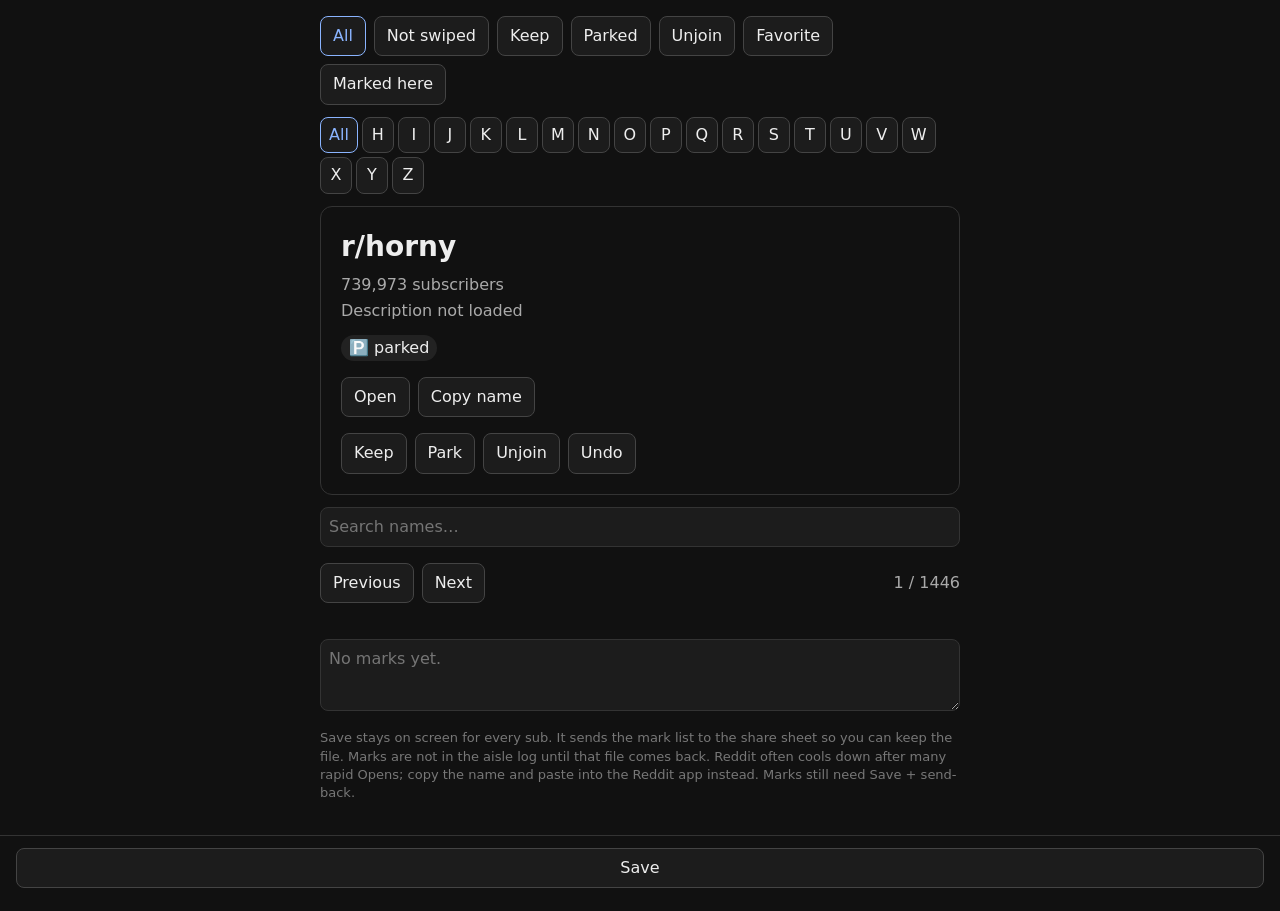
==== commit b3b4ec7b: "Clicker 1,446 (Oct 16 merge) Co-authored-by: thiccolasscage <thiccolasscage@users.noreply.github.com" ====
--- a/index.html
+++ b/index.html
@@ -49,7 +49,7 @@
   <button id="save" type="button">Save</button>
 </div>
 <script>
-const SUBS = [{"name":"hangingtits","subscribers":"20865","low":false,"action":"parked"},{"name":"happygirls","subscribers":"288463","low":false,"action":"parked"},{"name":"happyhangers","subscribers":"","low":false,"action":"parked"},{"name":"HardcoreNSFW","subscribers":"390279","low":false,"action":"parked"},{"name":"HeavyCheeks","subscribers":"","low":false,"action":"parked"},{"name":"HeavyHangingHangers","subscribers":"","low":false,"action":"parked"},{"name":"HeavyHangingMilfTits","subscribers":"","low":false,"action":"parked"},{"name":"HEAVYKNOCKERS","subscribers":"","low":false,"action":"parked"},{"name":"HeavyNaturalBreasts","subscribers":"","low":false,"action":"parked"},{"name":"HeDoesTheWork","subscribers":"","low":false,"action":"parked"},{"name":"helpinghand","subscribers":"75301","low":false,"action":"parked"},{"name":"HerPOV","subscribers":"91388","low":false,"action":"parked"},{"name":"hiddenzone","subscribers":"9705","low":true,"action":"parked"},{"name":"HomeHandjob","subscribers":"","low":false,"action":"parked"},{"name":"homesex","subscribers":"637774","low":false,"action":"parked"},{"name":"HorneyMilfWifes","subscribers":"","low":false,"action":"parked"},{"name":"horny","subscribers":"739973","low":false,"action":"parked"},{"name":"hornybutts_","subscribers":"","low":false,"action":"parked"},{"name":"HornyMILFNextDoor","subscribers":"","low":false,"action":"parked"},{"name":"hornymoms","subscribers":"65706","low":false,"action":"parked"},{"name":"HornyWivesNextDoor","subscribers":"","low":false,"action":"parked"},{"name":"HospitalWhores","subscribers":"397","low":true,"action":"parked"},{"name":"Hot_Women_Gifs","subscribers":"101478","low":false,"action":"parked"},{"name":"HotBlackChicks","subscribers":"192516","low":false,"action":"parked"},{"name":"Hotchickswithtattoos","subscribers":"963534","low":false,"action":"parked"},{"name":"hotdommes","subscribers":"","low":false,"action":"parked"},{"name":"HotGirls","subscribers":"132452","low":false,"action":"parked"},{"name":"hotgirlswithtattoos","subscribers":"43314","low":false,"action":"parked"},{"name":"HotMessUndressed","subscribers":"","low":false,"action":"parked"},{"name":"hotmomsafterhours","subscribers":"","low":false,"action":"parked"},{"name":"HOTMOMSGW","subscribers":"3400","low":true,"action":"parked"},{"name":"HotStuffNSFW","subscribers":"424456","low":false,"action":"parked"},{"name":"HotTubFun","subscribers":"12460","low":false,"action":"parked"},{"name":"HotTubGirls","subscribers":"24467","low":false,"action":"parked"},{"name":"HotWetPussy","subscribers":"","low":false,"action":"parked"},{"name":"Hotwife","subscribers":"684646","low":false,"action":"parked"},{"name":"Huge_Udders","subscribers":"","low":false,"action":"parked"},{"name":"huge_wine_cork_nips","subscribers":"4","low":true,"action":"parked"},{"name":"hugeareola","subscribers":"","low":false,"action":"parked"},{"name":"hugeareolas","subscribers":"42562","low":false,"action":"parked"},{"name":"HugeAssAllDay","subscribers":"","low":false,"action":"parked"},{"name":"hugeasses","subscribers":"281016","low":false,"action":"parked"},{"name":"hugeboobs","subscribers":"1068974","low":false,"action":"parked"},{"name":"HugeBoobsNatural","subscribers":"","low":false,"action":"parked"},{"name":"hugelabialove","subscribers":"","low":false,"action":"parked"},{"name":"hugenaturals","subscribers":"327778","low":false,"action":"parked"},{"name":"HugeOralCreampies","subscribers":"","low":false,"action":"parked"},{"name":"Humongousaurustits","subscribers":"601372","low":false,"action":"parked"},{"name":"HumongousChests","subscribers":"","low":false,"action":"parked"},{"name":"Humpingpillow","subscribers":"","low":false,"action":"parked"},{"name":"HungryButts","subscribers":"773217","low":false,"action":"parked"},{"name":"Hydrobation","subscribers":"7337","low":true,"action":"parked"},{"name":"hydroerotic","subscribers":"57471","low":false,"action":"parked"},{"name":"hypersexuality","subscribers":"11177","low":false,"action":"parked"},{"name":"ICanSeeYourNipples","subscribers":"","low":false,"action":"parked"},{"name":"ignore_my_pussy","subscribers":"","low":false,"action":"parked"},{"name":"igotmypregnancyboobs","subscribers":"8051","low":true,"action":"parked"},{"name":"Ilovebigbutts","subscribers":"","low":false,"action":"parked"},{"name":"impatient_carnation","subscribers":"","low":false,"action":"parked"},{"name":"ImReal","subscribers":"5888","low":true,"action":"parked"},{"name":"IndianGoddess","subscribers":"33379","low":false,"action":"parked"},{"name":"IndiansGoneWild","subscribers":"975894","low":false,"action":"parked"},{"name":"Innie","subscribers":"740772","low":false,"action":"parked"},{"name":"inniepenetration","subscribers":"184605","low":false,"action":"parked"},{"name":"inniepussygirls","subscribers":"","low":false,"action":"parked"},{"name":"InnocentlyNaughty","subscribers":"758937","low":false,"action":"parked"},{"name":"InPublic","subscribers":"","low":false,"action":"parked"},{"name":"ItsAlmostPorn","subscribers":"","low":false,"action":"parked"},{"name":"ItsHerAsshole","subscribers":"","low":false,"action":"parked"},{"name":"iwanttobeher","subscribers":"","low":false,"action":"parked"},{"name":"JackOffToPlayboy","subscribers":"","low":false,"action":"parked"},{"name":"jilledfrombehind","subscribers":"","low":false,"action":"parked"},{"name":"jillingwhilewatching","subscribers":"","low":false,"action":"parked"},{"name":"JizzedToThis","subscribers":"","low":false,"action":"parked"},{"name":"JOI_femdom","subscribers":"","low":false,"action":"parked"},{"name":"Joymii","subscribers":"","low":false,"action":"parked"},{"name":"JuicyMommy","subscribers":"","low":false,"action":"parked"},{"name":"justbarebreasts","subscribers":"","low":false,"action":"parked"},{"name":"JustFriendsHavingFun","subscribers":"","low":false,"action":"parked"},{"name":"JustMommy","subscribers":"","low":false,"action":"parked"},{"name":"JustWaxed","subscribers":"","low":false,"action":"parked"},{"name":"kingtreatment","subscribers":"","low":false,"action":"parked"},{"name":"KinkTown","subscribers":"","low":false,"action":"parked"},{"name":"kinkyteachers","subscribers":"","low":false,"action":"parked"},{"name":"KissAndRide","subscribers":"","low":false,"action":"parked"},{"name":"KurwaSuka","subscribers":"","low":false,"action":"parked"},{"name":"LabiaDangling","subscribers":"","low":false,"action":"parked"},{"name":"LactatingMoms","subscribers":"","low":false,"action":"parked"},{"name":"lactation","subscribers":"","low":false,"action":"parked"},{"name":"LactationGW","subscribers":"","low":false,"action":"parked"},{"name":"Lactationmoms","subscribers":"","low":false,"action":"parked"},{"name":"lactationstation","subscribers":"","low":false,"action":"parked"},{"name":"LandingStripNSFW","subscribers":"","low":false,"action":"parked"},{"name":"largemilkers","subscribers":"","low":false,"action":"parked"},{"name":"Largenaturaltits","subscribers":"","low":false,"action":"parked"},{"name":"latinas","subscribers":"","low":false,"action":"parked"},{"name":"LatinasGW","subscribers":"","low":false,"action":"parked"},{"name":"LayDownTitties","subscribers":"","low":false,"action":"parked"},{"name":"Leggings_Gone_Wild","subscribers":"","low":false,"action":"parked"},{"name":"leggings_haven","subscribers":"","low":false,"action":"parked"},{"name":"legs","subscribers":"","low":false,"action":"parked"},{"name":"Legs_up","subscribers":"","low":false,"action":"parked"},{"name":"LegsUpPantsDown","subscribers":"","low":false,"action":"parked"},{"name":"LeopardPrintGW","subscribers":"","low":false,"action":"parked"},{"name":"leotards","subscribers":"","low":false,"action":"parked"},{"name":"lesbianOral","subscribers":"","low":false,"action":"parked"},{"name":"lesbians","subscribers":"","low":false,"action":"parked"},{"name":"LetBoysBeManipulated","subscribers":"","low":false,"action":"parked"},{"name":"Letsseethemboobs","subscribers":"","low":false,"action":"parked"},{"name":"LetsSeeYourBoobsInBra","subscribers":"","low":false,"action":"parked"},{"name":"lightskinbeauties","subscribers":"","low":false,"action":"parked"},{"name":"LingerieGW","subscribers":"","low":false,"action":"parked"},{"name":"LingerieMILFS","subscribers":"","low":false,"action":"parked"},{"name":"LingeriePlus","subscribers":"","low":false,"action":"parked"},{"name":"LongNipples","subscribers":"","low":false,"action":"parked"},{"name":"LongSaggyTits","subscribers":"","low":false,"action":"parked"},{"name":"longthicknipples","subscribers":"","low":false,"action":"parked"},{"name":"LookingButDontTouch","subscribers":"","low":false,"action":"parked"},{"name":"LooseBootyCity","subscribers":"","low":false,"action":"parked"},{"name":"looseclothing","subscribers":"","low":false,"action":"parked"},{"name":"LostBetsVids","subscribers":"","low":false,"action":"parked"},{"name":"LoveAnal","subscribers":"","low":false,"action":"parked"},{"name":"LoveBBWs","subscribers":"","low":false,"action":"parked"},{"name":"lovehandles","subscribers":"","low":false,"action":"parked"},{"name":"LoveSensualMassage","subscribers":"","low":false,"action":"parked"},{"name":"LuckyCameraman","subscribers":"","low":false,"action":"parked"},{"name":"MassageSexPorn","subscribers":"","low":false,"action":"parked"},{"name":"MassageTableNSFW","subscribers":"","low":false,"action":"parked"},{"name":"MassiveRack","subscribers":"","low":false,"action":"parked"},{"name":"massivetits","subscribers":"","low":false,"action":"parked"},{"name":"MassiveTitsnAss","subscribers":"","low":false,"action":"parked"},{"name":"masturbating4u","subscribers":"","low":false,"action":"parked"},{"name":"MasturbatingQueens","subscribers":"","low":false,"action":"parked"},{"name":"masturbation","subscribers":"","low":false,"action":"parked"},{"name":"MasturbationGoneWild","subscribers":"","low":false,"action":"parked"},{"name":"MatureCocksuckers","subscribers":"","low":false,"action":"parked"},{"name":"MatureGodessess","subscribers":"","low":false,"action":"parked"},{"name":"maturemilf","subscribers":"","low":false,"action":"parked"},{"name":"maturemompics","subscribers":"","low":false,"action":"parked"},{"name":"MeatyVaginas","subscribers":"","low":false,"action":"parked"},{"name":"MelaninButtholes","subscribers":"","low":false,"action":"parked"},{"name":"MelonFelons","subscribers":"","low":false,"action":"parked"},{"name":"MenSuckingBigTits","subscribers":"","low":false,"action":"parked"},{"name":"MicroBikiniBaddies","subscribers":"","low":false,"action":"parked"},{"name":"MiddleEasternersGW","subscribers":"","low":false,"action":"parked"},{"name":"midriff","subscribers":"","low":false,"action":"parked"},{"name":"midsizewomen","subscribers":"","low":false,"action":"parked"},{"name":"Midwest_Freaks","subscribers":"","low":false,"action":"parked"},{"name":"MilfAsses","subscribers":"5288","low":true,"action":"parked"},{"name":"milfbod","subscribers":"","low":false,"action":"parked"},{"name":"MilfBody","subscribers":"1","low":true,"action":"parked"},{"name":"Milfbootys","subscribers":"1545","low":true,"action":"parked"},{"name":"MilfBras","subscribers":"","low":false,"action":"parked"},{"name":"milfcumsluts","subscribers":"429843","low":false,"action":"parked"},{"name":"milfdilfplayground","subscribers":"","low":false,"action":"parked"},{"name":"Milfhangers","subscribers":"3722","low":true,"action":"parked"},{"name":"Milfie","subscribers":"663053","low":false,"action":"parked"},{"name":"MilfLovers_NSFW","subscribers":"","low":false,"action":"parked"},{"name":"MilfPawg","subscribers":"124740","low":false,"action":"parked"},{"name":"milfs_are_wild","subscribers":"","low":false,"action":"parked"},{"name":"Milfs_Fucking","subscribers":"","low":false,"action":"parked"},{"name":"milfs_gw","subscribers":"","low":false,"action":"parked"},{"name":"MilfsBooty","subscribers":"","low":false,"action":"parked"},{"name":"milfspanties","subscribers":"","low":false,"action":"parked"},{"name":"MilfsSluts","subscribers":"","low":false,"action":"parked"},{"name":"Milfy_Melons","subscribers":"","low":false,"action":"parked"},{"name":"MilkingDairyFarm","subscribers":"583","low":true,"action":"parked"},{"name":"MissionaryOnly","subscribers":"","low":false,"action":"parked"},{"name":"MissionarySoles","subscribers":"216772","low":false,"action":"parked"},{"name":"MixedAfterDark","subscribers":"","low":false,"action":"parked"},{"name":"MixedRaceGirls","subscribers":"436391","low":false,"action":"parked"},{"name":"mmgirls","subscribers":"259178","low":false,"action":"parked"},{"name":"Mom_Bod","subscribers":"","low":false,"action":"parked"},{"name":"mombod","subscribers":"764516","low":false,"action":"parked"},{"name":"MomBodNextdoor","subscribers":"","low":false,"action":"parked"},{"name":"MombodNSFW","subscribers":"","low":false,"action":"parked"},{"name":"mombody_","subscribers":"","low":false,"action":"parked"},{"name":"Mommy_tits","subscribers":"397292","low":false,"action":"parked"},{"name":"Mommybush","subscribers":"","low":false,"action":"parked"},{"name":"mommydom","subscribers":"176545","low":false,"action":"parked"},{"name":"MommyDomToAFemboy","subscribers":"","low":false,"action":"parked"},{"name":"mommygonewild","subscribers":"1167","low":true,"action":"parked"},{"name":"MommyMaterial","subscribers":"4113","low":true,"action":""},{"name":"MommysGotBoobs","subscribers":"","low":false,"action":""},{"name":"Moms_Gone_Wild","subscribers":"","low":false,"action":""},{"name":"Moms_In_Thongs","subscribers":"","low":false,"action":""},{"name":"moms_wanna_have_fun","subscribers":"","low":false,"action":""},{"name":"MomsBeingHot","subscribers":"","low":false,"action":""},{"name":"MomsGoneMild","subscribers":"118254","low":false,"action":""},{"name":"momsgonewild","subscribers":"394099","low":false,"action":""},{"name":"MomsMilfsMaturesGilfs","subscribers":"","low":false,"action":""},{"name":"MonsterNipples","subscribers":"","low":false,"action":""},{"name":"Mooning","subscribers":"137756","low":false,"action":""},{"name":"MoundofVenus","subscribers":"288569","low":false,"action":""},{"name":"musclebarbies","subscribers":"1552","low":true,"action":""},{"name":"MuscleWorship","subscribers":"160321","low":false,"action":""},{"name":"MustBeMyBirthday","subscribers":"","low":false,"action":""},{"name":"mycleavage","subscribers":"225699","low":false,"action":""},{"name":"MyCleavageSFW","subscribers":"","low":false,"action":""},{"name":"Naked","subscribers":"165162","low":false,"action":""},{"name":"NakedAdventures","subscribers":"410113","low":false,"action":""},{"name":"NakedButNotAfraid","subscribers":"18222","low":false,"action":""},{"name":"nakedinthekitchen","subscribers":"54643","low":false,"action":""},{"name":"NakedOnStage","subscribers":"170206","low":false,"action":""},{"name":"NakedProgress","subscribers":"56218","low":false,"action":""},{"name":"NakedTwerking","subscribers":"103337","low":false,"action":""},{"name":"NakedUK","subscribers":"34622","low":false,"action":""},{"name":"NakedYoga","subscribers":"165091","low":false,"action":""},{"name":"nativeamericanbabes","subscribers":"","low":false,"action":""},{"name":"natrualracks","subscribers":"","low":false,"action":""},{"name":"NaturalBabes","subscribers":"60083","low":false,"action":""},{"name":"NaturalBoobs","subscribers":"51565","low":false,"action":""},{"name":"NaturalCurves","subscribers":"40554","low":false,"action":""},{"name":"Naturalgirls","subscribers":"86074","low":false,"action":""},{"name":"NaturalMILF","subscribers":"","low":false,"action":""},{"name":"naturaltitties","subscribers":"1131098","low":false,"action":""},{"name":"naughtiestsweeties","subscribers":"","low":false,"action":""},{"name":"Naughty_Nurses_NSFW","subscribers":"","low":false,"action":""},{"name":"Naughty_Teachers_NSFW","subscribers":"","low":false,"action":""},{"name":"NaughtyAndNatural","subscribers":"","low":false,"action":""},{"name":"naughtychicks","subscribers":"721298","low":false,"action":""},{"name":"naughtyfromneglect","subscribers":"119080","low":false,"action":""},{"name":"NaughtyGamerGirls","subscribers":"","low":false,"action":""},{"name":"naughtyinpublic","subscribers":"338031","low":false,"action":""},{"name":"naughtyinthecar","subscribers":"","low":false,"action":""},{"name":"NaughtyMomsGoneWild","subscribers":"","low":false,"action":""},{"name":"NaughtyPassengers","subscribers":"","low":false,"action":""},{"name":"NaughtyRealGirls","subscribers":"11506","low":false,"action":""},{"name":"naughtyteacherselfies","subscribers":"","low":false,"action":""},{"name":"NaughtyWives","subscribers":"1128457","low":false,"action":""},{"name":"Needyassholes","subscribers":"","low":false,"action":""},{"name":"needyboobs","subscribers":"","low":false,"action":""},{"name":"needypussy","subscribers":"","low":false,"action":""},{"name":"needysluts","subscribers":"615931","low":false,"action":""},{"name":"neighborhoodmilf","subscribers":"216993","low":false,"action":""},{"name":"NerdyGoneWild","subscribers":"211817","low":false,"action":""},{"name":"NiftyTits","subscribers":"","low":false,"action":""},{"name":"nippleclamp","subscribers":"98690","low":false,"action":""},{"name":"nipplejobs","subscribers":"","low":false,"action":""},{"name":"nippleplayandpinching","subscribers":"","low":false,"action":""},{"name":"nippleplayxxx","subscribers":"","low":false,"action":""},{"name":"Nipples","subscribers":"783313","low":false,"action":""},{"name":"nipplesbeforeandafter","subscribers":"56676","low":false,"action":""},{"name":"NippleSlicer","subscribers":"","low":false,"action":""},{"name":"NippleSuction","subscribers":"30993","low":false,"action":""},{"name":"Nipslips_NSFW","subscribers":"","low":false,"action":""},{"name":"NipslipsWorld","subscribers":"","low":false,"action":""},{"name":"NipsUnderClothing","subscribers":"","low":false,"action":""},{"name":"nobra","subscribers":"176303","low":false,"action":""},{"name":"Nofans","subscribers":"474330","low":false,"action":""},{"name":"NoFansAllowed","subscribers":"","low":false,"action":""},{"name":"NoFansCouples","subscribers":"5006","low":true,"action":""},{"name":"NonBinaryNSFW","subscribers":"1004","low":true,"action":""},{"name":"nopanties","subscribers":"229605","low":false,"action":""},{"name":"nopullingout","subscribers":"76578","low":false,"action":""},{"name":"NormalizeNaked","subscribers":"","low":false,"action":""},{"name":"normalnudes","subscribers":"749963","low":false,"action":""},{"name":"Normalnudesgonewild","subscribers":"169561","low":false,"action":""},{"name":"NoRules","subscribers":"142878","low":false,"action":""},{"name":"NostalgiaCelebsNudes","subscribers":"717","low":true,"action":""},{"name":"NoStupidQuestions","subscribers":"4181365","low":false,"action":""},{"name":"NotADildo","subscribers":"","low":false,"action":""},{"name":"notanline","subscribers":"","low":false,"action":""},{"name":"nsfw","subscribers":"4266264","low":false,"action":""},{"name":"NSFW411","subscribers":"1143701","low":false,"action":""},{"name":"Nsfw_Amateurs","subscribers":"579493","low":false,"action":""},{"name":"NSFW_CHANGING_ROOMS","subscribers":"","low":false,"action":""},{"name":"NSFW_GIF","subscribers":"2914543","low":false,"action":""},{"name":"nsfw_gifs","subscribers":"2004664","low":false,"action":""},{"name":"NSFW_Hardbodies","subscribers":"288358","low":false,"action":""},{"name":"NSFW_HTML5","subscribers":"405492","low":false,"action":""},{"name":"NSFW_love","subscribers":"119","low":true,"action":""},{"name":"NSFW_Outdoors","subscribers":"177879","low":false,"action":""},{"name":"NSFW_Plowcam","subscribers":"521018","low":false,"action":""},{"name":"NSFW_Wallpapers","subscribers":"59437","low":false,"action":""},{"name":"NSFW_Wife_Butt","subscribers":"","low":false,"action":""},{"name":"NSFWBraids","subscribers":"78364","low":false,"action":""},{"name":"nsfwcosplay","subscribers":"1391081","low":false,"action":""},{"name":"Nsfwcouplesporn","subscribers":"","low":false,"action":""},{"name":"NSFWfashion","subscribers":"257779","low":false,"action":""},{"name":"nsfwhardcore","subscribers":"2476556","low":false,"action":""},{"name":"NSFWIAMA","subscribers":"254436","low":false,"action":""},{"name":"NSFWMeme","subscribers":"21723","low":false,"action":""},{"name":"nsfwoutfits","subscribers":"529814","low":false,"action":""},{"name":"NSFWskype","subscribers":"73688","low":false,"action":""},{"name":"NSFWTalking","subscribers":"91626","low":false,"action":""},{"name":"NSFWverifiedamateurs","subscribers":"821238","low":false,"action":""},{"name":"NSFWWhileatWork","subscribers":"","low":false,"action":""},{"name":"nude_beach_gonewild","subscribers":"","low":false,"action":""},{"name":"Nude_Selfie","subscribers":"2227916","low":false,"action":""},{"name":"NudeBeach","subscribers":"136666","low":false,"action":""},{"name":"NudeBeach_freaks","subscribers":"3449","low":true,"action":""},{"name":"NudeCelebsOnly","subscribers":"718578","low":false,"action":""},{"name":"NudeCutie","subscribers":"27457","low":false,"action":""},{"name":"NudeGirlsHub","subscribers":"","low":false,"action":""},{"name":"Nudes","subscribers":"2199465","low":false,"action":""},{"name":"nudetwerk","subscribers":"79603","low":false,"action":""},{"name":"nudewithmycup","subscribers":"","low":false,"action":""},{"name":"nudist_beach","subscribers":"112563","low":false,"action":""},{"name":"nudist_exhibitionist","subscribers":"","low":false,"action":""},{"name":"nursingbras","subscribers":"2562","low":true,"action":""},{"name":"ObsessedWithBalls","subscribers":"","low":false,"action":""},{"name":"obsf","subscribers":"923236","low":false,"action":""},{"name":"OfficeMilf","subscribers":"","low":false,"action":""},{"name":"officeupskirts","subscribers":"","low":false,"action":""},{"name":"ohiogonewild","subscribers":"25576","low":false,"action":""},{"name":"ohiowife","subscribers":"","low":false,"action":""},{"name":"OiledAss","subscribers":"150877","low":false,"action":""},{"name":"Oilporn","subscribers":"510841","low":false,"action":""},{"name":"OldSchoolCoolNSFW","subscribers":"323529","low":false,"action":""},{"name":"oldschoolhot","subscribers":"149034","low":false,"action":""},{"name":"omegleMe","subscribers":"1","low":true,"action":""},{"name":"OMGDYHAB","subscribers":"21648","low":false,"action":""},{"name":"OneDickManyChicks","subscribers":"138812","low":false,"action":""},{"name":"OnePieceFits","subscribers":"534","low":true,"action":""},{"name":"OnePieceSuits","subscribers":"89507","low":false,"action":""},{"name":"onlyfans_moms","subscribers":"621","low":true,"action":""},{"name":"onlyfansalt","subscribers":"6276","low":true,"action":""},{"name":"OnlyFansBusty","subscribers":"414850","low":false,"action":""},{"name":"OnlyNaturalBoobs","subscribers":"","low":false,"action":""},{"name":"onmww","subscribers":"72976","low":false,"action":""},{"name":"OnOff","subscribers":"1745801","low":false,"action":""},{"name":"onoffcollages","subscribers":"144435","low":false,"action":""},{"name":"OpenShirt","subscribers":"80752","low":false,"action":""},{"name":"OralVoyeur","subscribers":"","low":false,"action":""},{"name":"orgasmcontrol","subscribers":"356432","low":false,"action":""},{"name":"orgasmiccontractions","subscribers":"395656","low":false,"action":""},{"name":"Orgasms","subscribers":"967559","low":false,"action":""},{"name":"orgasmwithcockinmouth","subscribers":"","low":false,"action":""},{"name":"OutdoorBondage","subscribers":"60403","low":false,"action":""},{"name":"outdoorgirls","subscribers":"1349","low":true,"action":""},{"name":"OutdoorRecreation","subscribers":"742224","low":false,"action":""},{"name":"outdoorshower","subscribers":"11299","low":false,"action":""},{"name":"OutdoorWhores","subscribers":"","low":false,"action":""},{"name":"outercourse","subscribers":"498015","low":false,"action":""},{"name":"OutfitOfTheDayNSFW","subscribers":"","low":false,"action":""},{"name":"OvalNipples","subscribers":"50860","low":false,"action":""},{"name":"Overflowing_boobs","subscribers":"","low":false,"action":""},{"name":"paag","subscribers":"1273668","low":false,"action":""},{"name":"pale_girls","subscribers":"31710","low":false,"action":""},{"name":"palegirls","subscribers":"1300331","low":false,"action":""},{"name":"PandoraGoneWild","subscribers":"","low":false,"action":""},{"name":"PantiesDownTeasing","subscribers":"","low":false,"action":""},{"name":"pantiesexposed","subscribers":"","low":false,"action":""},{"name":"PantiesReveal","subscribers":"","low":false,"action":""},{"name":"panty_lines","subscribers":"2624","low":true,"action":""},{"name":"PantyPeel","subscribers":"472920","low":false,"action":""},{"name":"pantyspreads","subscribers":"","low":false,"action":""},{"name":"PantyTryOnHauls","subscribers":"","low":false,"action":""},{"name":"PartyGirlsGW","subscribers":"","low":false,"action":""},{"name":"PartySexPorn","subscribers":"","low":false,"action":""},{"name":"passionx","subscribers":"419704","low":false,"action":""},{"name":"pastthepop","subscribers":"","low":false,"action":""},{"name":"pawg","subscribers":"1939598","low":false,"action":""},{"name":"PAWG_bbw_booty","subscribers":"","low":false,"action":""},{"name":"Pawgie","subscribers":"","low":false,"action":""},{"name":"PawgLove","subscribers":"322130","low":false,"action":""},{"name":"PawgRiding","subscribers":"381926","low":false,"action":""},{"name":"PAWGtastic","subscribers":"317852","low":false,"action":""},{"name":"peachfuzz","subscribers":"110478","low":false,"action":""},{"name":"Penetration_gifs","subscribers":"146963","low":false,"action":""},{"name":"PepperoniNips","subscribers":"9419","low":true,"action":""},{"name":"Perfect_Curves","subscribers":"","low":false,"action":""},{"name":"PerfectAssBounce","subscribers":"","low":false,"action":""},{"name":"PerfectBody","subscribers":"698994","low":false,"action":""},{"name":"PerfectPussy","subscribers":"65124","low":false,"action":""},{"name":"PerfectTits","subscribers":"155819","low":false,"action":""},{"name":"Perky","subscribers":"188155","low":false,"action":""},{"name":"PerkyButts","subscribers":"88422","low":false,"action":""},{"name":"PerkyChubby","subscribers":"280514","low":false,"action":""},{"name":"PervyAndCurvy","subscribers":"","low":false,"action":""},{"name":"petite","subscribers":"774658","low":false,"action":""},{"name":"PetiteGoneWild","subscribers":"2409385","low":false,"action":""},{"name":"petplay","subscribers":"227532","low":false,"action":""},{"name":"PhatassAmateur","subscribers":"","low":false,"action":""},{"name":"Phatassblackgirlz","subscribers":"","low":false,"action":""},{"name":"Phatasswhitegirls","subscribers":"","low":false,"action":""},{"name":"phatcoochie","subscribers":"","low":false,"action":""},{"name":"phatpussy","subscribers":"253545","low":false,"action":""},{"name":"PheromoneGirls","subscribers":"","low":false,"action":""},{"name":"phgonewild","subscribers":"317477","low":false,"action":""},{"name":"Pickles_place","subscribers":"","low":false,"action":""},{"name":"piercednipples","subscribers":"335168","low":false,"action":""},{"name":"PiercedNSFW","subscribers":"502220","low":false,"action":""},{"name":"pigtails","subscribers":"145809","low":false,"action":""},{"name":"PillowHumping","subscribers":"228446","low":false,"action":""},{"name":"PinkChocolate","subscribers":"175206","low":false,"action":""},{"name":"Piracy","subscribers":"1390208","low":false,"action":""},{"name":"pizzadare","subscribers":"354918","low":false,"action":""},{"name":"PLASTT","subscribers":"804617","low":false,"action":""},{"name":"PlatypusParadox","subscribers":"","low":false,"action":""},{"name":"Playboy","subscribers":"458930","low":false,"action":""},{"name":"Playboy_Gifs","subscribers":"67205","low":false,"action":""},{"name":"Playboy_Models","subscribers":"","low":false,"action":""},{"name":"Playboynaughtybits","subscribers":"11591","low":false,"action":""},{"name":"PlayfulWives","subscribers":"","low":false,"action":""},{"name":"Plowcam_NSFW","subscribers":"9670","low":true,"action":""},{"name":"plump","subscribers":"","low":false,"action":""},{"name":"plussizedhotwives2","subscribers":"13998","low":false,"action":""},{"name":"PlusSizePantylovers","subscribers":"128842","low":false,"action":""},{"name":"pokies","subscribers":"470564","low":false,"action":""},{"name":"PoolJetMasturbation","subscribers":"","low":false,"action":""},{"name":"porn","subscribers":"3458598","low":false,"action":""},{"name":"porn_gifs","subscribers":"905055","low":false,"action":""},{"name":"PornGenerators","subscribers":"","low":false,"action":""},{"name":"Pornhub","subscribers":"514841","low":false,"action":""},{"name":"pornID","subscribers":"1606033","low":false,"action":""},{"name":"porninfifteenseconds","subscribers":"1831840","low":false,"action":""},{"name":"PornJuice","subscribers":"","low":false,"action":""},{"name":"PornMags","subscribers":"","low":false,"action":""},{"name":"PornoBehindTheScenes","subscribers":"20678","low":false,"action":""},{"name":"PornStarletHQ","subscribers":"576354","low":false,"action":""},{"name":"Povfuckin","subscribers":"","low":false,"action":""},{"name":"POVPornVids","subscribers":"229971","low":false,"action":""},{"name":"PovRide","subscribers":"1745","low":true,"action":""},{"name":"POVSUCK","subscribers":"","low":false,"action":""},{"name":"PreggoPorn","subscribers":"629935","low":false,"action":""},{"name":"pregnantgonewild","subscribers":"312310","low":false,"action":""},{"name":"pregnantporn","subscribers":"330310","low":false,"action":""},{"name":"PregnantTitsGW","subscribers":"","low":false,"action":""},{"name":"PremiumCheeks","subscribers":"483637","low":false,"action":""},{"name":"prettyaltgirls","subscribers":"581815","low":false,"action":""},{"name":"PrettyGirls","subscribers":"415341","low":false,"action":""},{"name":"PrettyPinkMuffn","subscribers":"","low":false,"action":""},{"name":"PrettyPokies","subscribers":"","low":false,"action":""},{"name":"pronebone","subscribers":"689347","low":false,"action":""},{"name":"pronepawgs","subscribers":"","low":false,"action":""},{"name":"ProudHubbiesLounge","subscribers":"","low":false,"action":""},{"name":"public","subscribers":"1030743","low":false,"action":""},{"name":"public_gw","subscribers":"","low":false,"action":""},{"name":"PublicBlowjobs","subscribers":"","low":false,"action":""},{"name":"publicdare","subscribers":"","low":false,"action":""},{"name":"PublicDisplay","subscribers":"","low":false,"action":""},{"name":"PublicFetish","subscribers":"","low":false,"action":""},{"name":"PublicFlashes","subscribers":"","low":false,"action":""},{"name":"PublicFlashing","subscribers":"","low":false,"action":""},{"name":"PublicFlashingNSFW","subscribers":"","low":false,"action":""},{"name":"PublicFuckTube","subscribers":"","low":false,"action":""},{"name":"PublicGymGW","subscribers":"","low":false,"action":""},{"name":"PUBLICNUDITY","subscribers":"","low":false,"action":""},{"name":"publicplug","subscribers":"","low":false,"action":""},{"name":"publicreminders","subscribers":"","low":false,"action":""},{"name":"Publicsex","subscribers":"","low":false,"action":""},{"name":"PublicSexPorn","subscribers":"","low":false,"action":""},{"name":"PublicSlutwear","subscribers":"","low":false,"action":""},{"name":"PublicTease","subscribers":"","low":false,"action":""},{"name":"PublicUnderBoob","subscribers":"","low":false,"action":""},{"name":"Puffies","subscribers":"","low":false,"action":""},{"name":"PulsatingFetish","subscribers":"","low":false,"action":""},{"name":"pumpedpussy","subscribers":"","low":false,"action":""},{"name":"PunkGirls","subscribers":"","low":false,"action":""},{"name":"Pushing","subscribers":"","low":false,"action":""},{"name":"pushupbras","subscribers":"","low":false,"action":""},{"name":"pussy","subscribers":"","low":false,"action":""},{"name":"Pussy_Perfection","subscribers":"","low":false,"action":""},{"name":"Pussy_Selfies","subscribers":"","low":false,"action":""},{"name":"PussyFlashing","subscribers":"","low":false,"action":""},{"name":"pussyisperfect","subscribers":"","low":false,"action":""},{"name":"PussyLipsGrip","subscribers":"","low":false,"action":""},{"name":"PussyMound","subscribers":"","low":false,"action":""},{"name":"PussyPerfectionX","subscribers":"","low":false,"action":""},{"name":"pussypicrequest","subscribers":"","low":false,"action":""},{"name":"pussyrating","subscribers":"","low":false,"action":""},{"name":"pussytitsfrombelow","subscribers":"","low":false,"action":""},{"name":"QarthDress","subscribers":"","low":false,"action":""},{"name":"Queening","subscribers":"","low":false,"action":""},{"name":"quiver","subscribers":"","low":false,"action":""},{"name":"random_acts_of_boobs","subscribers":"","low":false,"action":""},{"name":"Random_Acts_Of_Sex","subscribers":"","low":false,"action":""},{"name":"RandomActsOfBlowJob","subscribers":"","low":false,"action":""},{"name":"RandomActsOfBras","subscribers":"","low":false,"action":""},{"name":"RandomActsOfMuffDive","subscribers":"","low":false,"action":""},{"name":"RandomActsofNursing","subscribers":"","low":false,"action":""},{"name":"rate_my_areolas","subscribers":"","low":false,"action":""},{"name":"rate_my_ass","subscribers":"","low":false,"action":""},{"name":"Rate_My_Nipples","subscribers":"","low":false,"action":""},{"name":"rate_my_tits","subscribers":"","low":false,"action":""},{"name":"Rate_My_Wife_","subscribers":"","low":false,"action":""},{"name":"RateMyAss","subscribers":"","low":false,"action":""},{"name":"RateMyAss_","subscribers":"","low":false,"action":""},{"name":"ratemyboobs","subscribers":"","low":false,"action":""},{"name":"RateMyNudeBody","subscribers":"","low":false,"action":""},{"name":"Ratemypussy","subscribers":"","low":false,"action":""},{"name":"RateMyRack","subscribers":"","low":false,"action":""},{"name":"ratemytease","subscribers":"","low":false,"action":""},{"name":"RateMyTitsOutOfTen","subscribers":"","low":false,"action":""},{"name":"ravebooty","subscribers":"","low":false,"action":""},{"name":"ravenhaired","subscribers":"","low":false,"action":""},{"name":"RaveNSFW","subscribers":"","low":false,"action":""},{"name":"real_wives_of_reddit","subscribers":"","low":false,"action":""},{"name":"RealAhegao","subscribers":"","low":false,"action":""},{"name":"Realamateurfucking","subscribers":"","low":false,"action":""},{"name":"RealAmateursGoneWild","subscribers":"","low":false,"action":""},{"name":"realcollegesextapes","subscribers":"","low":false,"action":""},{"name":"RealFucking","subscribers":"","low":false,"action":""},{"name":"RealGirls","subscribers":"","low":false,"action":""},{"name":"RealGirlsCameltoe","subscribers":"","low":false,"action":""},{"name":"realgirlsswimsuit","subscribers":"","low":false,"action":""},{"name":"realHomemade","subscribers":"","low":false,"action":""},{"name":"RealHomePorn","subscribers":"","low":false,"action":""},{"name":"RealJilling","subscribers":"","low":false,"action":""},{"name":"realmilf","subscribers":"","low":false,"action":""},{"name":"RealMILFs_Amateurs","subscribers":"","low":false,"action":""},{"name":"realmoms","subscribers":"","low":false,"action":""},{"name":"realmomsgonewild","subscribers":"","low":false,"action":""},{"name":"RealPublicNudity","subscribers":"","low":false,"action":""},{"name":"RealPussyEating","subscribers":"","low":false,"action":""},{"name":"realsexporn","subscribers":"","low":false,"action":""},{"name":"rearpussy","subscribers":"","low":false,"action":""},{"name":"RedGIFsAmateur","subscribers":"","low":false,"action":""},{"name":"RedGIFsAnal","subscribers":"","low":false,"action":""},{"name":"RedGIFsOral","subscribers":"","low":false,"action":""},{"name":"RedheadGifs","subscribers":"","low":false,"action":""},{"name":"RedheadLovers","subscribers":"","low":false,"action":""},{"name":"RedheadMILFs","subscribers":"","low":false,"action":""},{"name":"redheads","subscribers":"","low":false,"action":""},{"name":"RedheadsPorn","subscribers":"","low":false,"action":""},{"name":"redlingerie","subscribers":"","low":false,"action":""},{"name":"Retail_flashing","subscribers":"","low":false,"action":""},{"name":"Retrofap","subscribers":"","low":false,"action":""},{"name":"RetrousseTits","subscribers":"","low":false,"action":""},{"name":"Revealing_NSFW","subscribers":"","low":false,"action":""},{"name":"riding_queens","subscribers":"","low":false,"action":""},{"name":"ridingxxx","subscribers":"","low":false,"action":""},{"name":"rimfinger","subscribers":"","low":false,"action":""},{"name":"rimjob","subscribers":"","low":false,"action":""},{"name":"rimming_NSFW","subscribers":"","low":false,"action":""},{"name":"RippedLowerGarments","subscribers":"","low":false,"action":""},{"name":"RiskyPorn","subscribers":"","low":false,"action":""},{"name":"RisquePhoto","subscribers":"","low":false,"action":""},{"name":"RiverWives","subscribers":"","low":false,"action":""},{"name":"RoughPorn","subscribers":"","low":false,"action":""},{"name":"RoyalTreatment","subscribers":"","low":false,"action":""},{"name":"RubbingHerPussy","subscribers":"","low":false,"action":""},{"name":"RugsOnly","subscribers":"","low":false,"action":""},{"name":"Saggy","subscribers":"","low":false,"action":""},{"name":"SaggyBoobsNSFW","subscribers":"","low":false,"action":""},{"name":"SaggyMilfTits","subscribers":"","low":false,"action":""},{"name":"Saggynaturals","subscribers":"","low":false,"action":""},{"name":"Saggytit","subscribers":"","low":false,"action":""},{"name":"saggytitslovers","subscribers":"","low":false,"action":""},{"name":"SceneGirls","subscribers":"146890","low":false,"action":""},{"name":"scrubsgonewild","subscribers":"530827","low":false,"action":""},{"name":"sdnsfw","subscribers":"311","low":true,"action":""},{"name":"Secretary","subscribers":"136429","low":false,"action":""},{"name":"seethru","subscribers":"559068","low":false,"action":""},{"name":"SeeThruTops","subscribers":"","low":false,"action":""},{"name":"selfpix","subscribers":"53935","low":false,"action":""},{"name":"SensualArtwork","subscribers":"","low":false,"action":""},{"name":"SensualCockWorship","subscribers":"210","low":true,"action":""},{"name":"sensualcurves","subscribers":"38686","low":false,"action":""},{"name":"SensualIntimacy","subscribers":"1008","low":true,"action":""},{"name":"sex","subscribers":"2523729","low":false,"action":""},{"name":"sex_lineups","subscribers":"","low":false,"action":""},{"name":"sexiestmilfs","subscribers":"","low":false,"action":""},{"name":"sexinbikinis","subscribers":"","low":false,"action":""},{"name":"sexover30","subscribers":"229391","low":false,"action":""},{"name":"SexShows","subscribers":"37574","low":false,"action":""},{"name":"sexstories","subscribers":"510699","low":false,"action":""},{"name":"SextingRush","subscribers":"","low":false,"action":""},{"name":"sextips","subscribers":"56780","low":false,"action":""},{"name":"sextoy","subscribers":"12321","low":false,"action":""},{"name":"Sextoy101","subscribers":"1087","low":true,"action":""},{"name":"SexToys","subscribers":"253360","low":false,"action":""},{"name":"SexToysCollection","subscribers":"46701","low":false,"action":""},{"name":"SexToysInUse","subscribers":"75104","low":false,"action":""},{"name":"sextoysratings","subscribers":"22271","low":false,"action":""},{"name":"Sextrophies","subscribers":"513841","low":false,"action":""},{"name":"sexualhealth","subscribers":"10501","low":false,"action":""},{"name":"SexWithBigTits","subscribers":"","low":false,"action":""},{"name":"Sexy","subscribers":"462795","low":false,"action":""},{"name":"SexyAssBootyButt","subscribers":"","low":false,"action":""},{"name":"sexyblackfemale","subscribers":"4554","low":true,"action":""},{"name":"SexyButNotPorn","subscribers":"493689","low":false,"action":""},{"name":"SexyFrex","subscribers":"490149","low":false,"action":""},{"name":"sexygirls","subscribers":"445873","low":false,"action":""},{"name":"SexyGirlsInBoots","subscribers":"138351","low":false,"action":""},{"name":"SexyGoosebumps","subscribers":"25617","low":false,"action":""},{"name":"sexyover50","subscribers":"18122","low":false,"action":""},{"name":"sexypineapples","subscribers":"1874","low":true,"action":""},{"name":"shareingsexywife","subscribers":"","low":false,"action":""},{"name":"shareyouramaturewife","subscribers":"","low":false,"action":""},{"name":"shavedpussies","subscribers":"783564","low":false,"action":""},{"name":"SheDoesTheWork","subscribers":"","low":false,"action":""},{"name":"Sheer2Please","subscribers":"","low":false,"action":""},{"name":"sheergirls","subscribers":"","low":false,"action":""},{"name":"SheerSwimsuits","subscribers":"","low":false,"action":""},{"name":"SheFucksHim","subscribers":"1397473","low":false,"action":""},{"name":"SheLikesItRough","subscribers":"1651854","low":false,"action":""},{"name":"SheNeedsCum","subscribers":"","low":false,"action":""},{"name":"shesgonnacum","subscribers":"200813","low":false,"action":""},{"name":"SheSucksHim","subscribers":"","low":false,"action":""},{"name":"shetakestheknot","subscribers":"36087","low":false,"action":""},{"name":"SheTheTruth","subscribers":"","low":false,"action":""},{"name":"ShinyPorn","subscribers":"420135","low":false,"action":""},{"name":"shirtclamming","subscribers":"","low":false,"action":""},{"name":"shoppingbraless","subscribers":"","low":false,"action":""},{"name":"shorthairchicks","subscribers":"479922","low":false,"action":""},{"name":"showerbeer","subscribers":"185437","low":false,"action":""},{"name":"ShowerBeerGoneWild","subscribers":"79073","low":false,"action":""},{"name":"showercoffee","subscribers":"6851","low":true,"action":""},{"name":"showergirls","subscribers":"290521","low":false,"action":""},{"name":"ShowerGW","subscribers":"23733","low":false,"action":""},{"name":"showerwithfriends","subscribers":"","low":false,"action":""},{"name":"ShowingAsshole","subscribers":"","low":false,"action":""},{"name":"showingoffwifey","subscribers":"","low":false,"action":""},{"name":"Showmeyourtanlines","subscribers":"","low":false,"action":""},{"name":"ShowUsYourBoobs","subscribers":"","low":false,"action":""},{"name":"ShyEmbarrassedGirls","subscribers":"","low":false,"action":""},{"name":"sideboob","subscribers":"136135","low":false,"action":""},{"name":"SideLips","subscribers":"195755","low":false,"action":""},{"name":"simps","subscribers":"601265","low":false,"action":""},{"name":"SitOnYourFace","subscribers":"","low":false,"action":""},{"name":"skinnydipping","subscribers":"53730","low":false,"action":""},{"name":"SleepWearGoneWild","subscribers":"","low":false,"action":""},{"name":"slightcellulite","subscribers":"338737","low":false,"action":""},{"name":"slightlychubby","subscribers":"180351","low":false,"action":""},{"name":"SlimThicc","subscribers":"22190","low":false,"action":""},{"name":"SlimThick","subscribers":"953300","low":false,"action":""},{"name":"Slow_ride","subscribers":"2665","low":true,"action":""},{"name":"slowmo_nsfw","subscribers":"18264","low":false,"action":""},{"name":"Slut","subscribers":"2093069","low":false,"action":""},{"name":"slut_MILFs","subscribers":"","low":false,"action":""},{"name":"sluts","subscribers":"388518","low":false,"action":""},{"name":"SlutsInUniforms","subscribers":"","low":false,"action":""},{"name":"Sluttydreams","subscribers":"","low":false,"action":""},{"name":"slutwife","subscribers":"774852","low":false,"action":""},{"name":"smalltitsbigass","subscribers":"624801","low":false,"action":""},{"name":"SmolTiddyGothGF","subscribers":"197062","low":false,"action":""},{"name":"smothering","subscribers":"779","low":true,"action":""},{"name":"SnakeButt","subscribers":"109531","low":false,"action":""},{"name":"SneakyPeeks","subscribers":"","low":false,"action":""},{"name":"SoccerMomsGoneWild","subscribers":"","low":false,"action":""},{"name":"SoccerMomsGW","subscribers":"3477","low":true,"action":""},{"name":"socksgonewild","subscribers":"153434","low":false,"action":""},{"name":"softcoresweeties","subscribers":"","low":false,"action":""},{"name":"softmaledom","subscribers":"44437","low":false,"action":""},{"name":"Softsuck","subscribers":"159015","low":false,"action":""},{"name":"SoftToHardNipples","subscribers":"","low":false,"action":""},{"name":"SoGoodtoBeBad","subscribers":"","low":false,"action":""},{"name":"SoloMasturbation","subscribers":"250984","low":false,"action":""},{"name":"SoloMasturbationWOC","subscribers":"","low":false,"action":""},{"name":"Spanking","subscribers":"260155","low":false,"action":""},{"name":"Splitview","subscribers":"280382","low":false,"action":""},{"name":"sportsbrasGW","subscribers":"109335","low":false,"action":""},{"name":"spreadasses","subscribers":"","low":false,"action":""},{"name":"spreadbutts","subscribers":"","low":false,"action":""},{"name":"spreadeagle","subscribers":"370057","low":false,"action":""},{"name":"SpreadEm","subscribers":"881985","low":false,"action":""},{"name":"SpreadHairyPussy","subscribers":"","low":false,"action":""},{"name":"spreadpussybigsmiles","subscribers":"50659","low":false,"action":""},{"name":"SpreadThemButtCheeks","subscribers":"","low":false,"action":""},{"name":"SquatFuckxxx","subscribers":"","low":false,"action":""},{"name":"squattingassholes","subscribers":"","low":false,"action":""},{"name":"squirting","subscribers":"1638104","low":false,"action":""},{"name":"squirtingvideos","subscribers":"263129","low":false,"action":""},{"name":"Stacked","subscribers":"1387543","low":false,"action":""},{"name":"stackedNSFW","subscribers":"","low":false,"action":""},{"name":"StagVixenLife","subscribers":"304799","low":false,"action":""},{"name":"StandingAsshole","subscribers":"78382","low":false,"action":""},{"name":"standingbuttpose","subscribers":"","low":false,"action":""},{"name":"standingout","subscribers":"199002","low":false,"action":""},{"name":"starwarsnsfw","subscribers":"333188","low":false,"action":""},{"name":"StealthVibes","subscribers":"","low":false,"action":""},{"name":"StinkyStarfish","subscribers":"","low":false,"action":""},{"name":"stockings","subscribers":"405706","low":false,"action":""},{"name":"stonerfun","subscribers":"","low":false,"action":""},{"name":"stonermilf","subscribers":"","low":false,"action":""},{"name":"StraightGirlsPlaying","subscribers":"814922","low":false,"action":""},{"name":"stretchmarks","subscribers":"22224","low":false,"action":""},{"name":"StretchMarksTits","subscribers":"","low":false,"action":""},{"name":"strikeaposegw","subscribers":"43662","low":false,"action":""},{"name":"StringBikiniPantyFans","subscribers":"","low":false,"action":""},{"name":"stripgirls","subscribers":"631284","low":false,"action":""},{"name":"strokeshaftcupballs","subscribers":"13044","low":false,"action":""},{"name":"StuckInButt","subscribers":"","low":false,"action":""},{"name":"stupidslutsclub","subscribers":"386220","low":false,"action":""},{"name":"subtleNSFW","subscribers":"","low":false,"action":""},{"name":"suckdaddysballs","subscribers":"2228","low":true,"action":""},{"name":"suckdry","subscribers":"","low":false,"action":""},{"name":"Suckers","subscribers":"","low":false,"action":""},{"name":"SuckingBothBalls","subscribers":"284","low":true,"action":""},{"name":"SuckingHerOwnNipples","subscribers":"113359","low":false,"action":""},{"name":"SuckingOnTits","subscribers":"10148","low":false,"action":""},{"name":"sucklefuck","subscribers":"","low":false,"action":""},{"name":"SuckleTug","subscribers":"","low":false,"action":""},{"name":"SuctionBlowjobs","subscribers":"500278","low":false,"action":""},{"name":"suctiondildos","subscribers":"487451","low":false,"action":""},{"name":"suicidegirls","subscribers":"572557","low":false,"action":""},{"name":"Sundresses","subscribers":"83531","low":false,"action":""},{"name":"sundressnsfw","subscribers":"","low":false,"action":""},{"name":"SunStripes","subscribers":"38183","low":false,"action":""},{"name":"SurpriseAnal","subscribers":"94173","low":false,"action":""},{"name":"SwallowMaster","subscribers":"","low":false,"action":""},{"name":"SwimmerPorn","subscribers":"50344","low":false,"action":""},{"name":"Swimmingpoolwives","subscribers":"","low":false,"action":""},{"name":"SwimsuitOutdoor","subscribers":"","low":false,"action":""},{"name":"swimsuitsex","subscribers":"79107","low":false,"action":""},{"name":"SwimwearPorn","subscribers":"1","low":true,"action":""},{"name":"Swingersgonewild","subscribers":"74496","low":false,"action":""},{"name":"SwipeToStrip","subscribers":"","low":false,"action":""},{"name":"SwordSwallowers","subscribers":"192794","low":false,"action":""},{"name":"sybian","subscribers":"","low":false,"action":""},{"name":"talkedintoit","subscribers":"164090","low":false,"action":""},{"name":"TallGoneWild","subscribers":"290524","low":false,"action":""},{"name":"TanCheeks","subscribers":"","low":false,"action":""},{"name":"tangonewild","subscribers":"","low":false,"action":""},{"name":"TanlineFetish","subscribers":"","low":false,"action":""},{"name":"tanlinemodels","subscribers":"754","low":true,"action":""},{"name":"Tanlines_Gone_Wild","subscribers":"","low":false,"action":""},{"name":"tanlinesgallery","subscribers":"","low":false,"action":""},{"name":"tanlineshentai","subscribers":"48604","low":false,"action":""},{"name":"TanLineTease","subscribers":"","low":false,"action":""},{"name":"Tanningbeds","subscribers":"5021","low":true,"action":""},{"name":"tanningbedselfies","subscribers":"4823","low":true,"action":""},{"name":"TantricMassage","subscribers":"8896","low":true,"action":""},{"name":"TastefullyRevealing","subscribers":"7628","low":true,"action":""},{"name":"tattooed_redheads","subscribers":"54770","low":false,"action":""},{"name":"tattooedgirls","subscribers":"349892","low":false,"action":""},{"name":"TattooedSluts","subscribers":"16415","low":false,"action":""},{"name":"tattoogirlmodels","subscribers":"3292","low":true,"action":""},{"name":"TattooGirls","subscribers":"111535","low":false,"action":""},{"name":"TattooNSFW","subscribers":"","low":false,"action":""},{"name":"TattoosPorn","subscribers":"13527","low":false,"action":""},{"name":"teachersgonewild","subscribers":"456306","low":false,"action":""},{"name":"teasing","subscribers":"68361","low":false,"action":""},{"name":"TeasingFriends","subscribers":"","low":false,"action":""},{"name":"TexasGW","subscribers":"28749","low":false,"action":""},{"name":"Texastittys","subscribers":"12425","low":false,"action":""},{"name":"thatBounce","subscribers":"146481","low":false,"action":""},{"name":"thatsthespot","subscribers":"152174","low":false,"action":""},{"name":"ThatSweetThickness","subscribers":"","low":false,"action":""},{"name":"The_Best_NSFW_GIFS","subscribers":"495757","low":false,"action":""},{"name":"the_dark_nipple","subscribers":"","low":false,"action":""},{"name":"The_Wild_Side","subscribers":"","low":false,"action":""},{"name":"TheArtOfTheTease","subscribers":"20033","low":false,"action":""},{"name":"theboudoir","subscribers":"10936","low":false,"action":""},{"name":"TheBreastViewsOnEarth","subscribers":"","low":false,"action":""},{"name":"TheBWeroticgallery","subscribers":"5378","low":true,"action":""},{"name":"TheEroticSalon","subscribers":"","low":false,"action":""},{"name":"TheFemaleForm","subscribers":"","low":false,"action":""},{"name":"thefullbush","subscribers":"200516","low":false,"action":""},{"name":"TheGirlNextDoorNSFW","subscribers":"19610","low":false,"action":""},{"name":"thegirltheboobs","subscribers":"","low":false,"action":""},{"name":"thegirlthegape","subscribers":"","low":false,"action":""},{"name":"thegirlthepussy","subscribers":"","low":false,"action":""},{"name":"thehappywife","subscribers":"","low":false,"action":""},{"name":"TheMilfMafia","subscribers":"","low":false,"action":""},{"name":"TheMilfNextdoor","subscribers":"302430","low":false,"action":""},{"name":"Themilfshow","subscribers":"9518","low":true,"action":""},{"name":"themilkingparlour","subscribers":"","low":false,"action":""},{"name":"TheOnesYouLustOver","subscribers":"41095","low":false,"action":""},{"name":"thePerfectThicc","subscribers":"","low":false,"action":""},{"name":"ThePose","subscribers":"263857","low":false,"action":""},{"name":"TheRareOnes","subscribers":"142496","low":false,"action":""},{"name":"TheRealPawghalla","subscribers":"","low":false,"action":""},{"name":"TheSmokingLoungeNSFW","subscribers":"","low":false,"action":""},{"name":"TheThiccness","subscribers":"618344","low":false,"action":""},{"name":"TheUnderboob","subscribers":"119584","low":false,"action":""},{"name":"TheUnderbun","subscribers":"214460","low":false,"action":""},{"name":"ThiccBentOver","subscribers":"","low":false,"action":""},{"name":"ThiccCurves","subscribers":"","low":false,"action":""},{"name":"thiccerthanyouthought","subscribers":"406905","low":false,"action":""},{"name":"ThicCurvy","subscribers":"","low":false,"action":""},{"name":"thick","subscribers":"1372232","low":false,"action":""},{"name":"Thick_Nerds","subscribers":"","low":false,"action":""},{"name":"ThickandCurvyWomen","subscribers":"","low":false,"action":""},{"name":"ThickchicksGW","subscribers":"67331","low":false,"action":""},{"name":"Thicker","subscribers":"327090","low":false,"action":""},{"name":"thickfat","subscribers":"19557","low":false,"action":""},{"name":"ThickFit","subscribers":"310092","low":false,"action":""},{"name":"thickgothgirls","subscribers":"","low":false,"action":""},{"name":"ThickHips","subscribers":"","low":false,"action":""},{"name":"ThickLocalMilfs","subscribers":"","low":false,"action":""},{"name":"thickmom","subscribers":"36879","low":false,"action":""},{"name":"thickncurvy","subscribers":"65643","low":false,"action":""},{"name":"ThicknessAppreciaton","subscribers":"4703","low":true,"action":""},{"name":"thickredheads","subscribers":"3471","low":true,"action":""},{"name":"thicksub","subscribers":"","low":false,"action":""},{"name":"thickwhitegirls","subscribers":"1301720","low":false,"action":""},{"name":"ThickWifeGoneWild","subscribers":"","low":false,"action":""},{"name":"thighhighs","subscribers":"790832","low":false,"action":""},{"name":"Thighs","subscribers":"262408","low":false,"action":""},{"name":"thighsnass","subscribers":"","low":false,"action":""},{"name":"thong","subscribers":"296786","low":false,"action":""},{"name":"ThongBasedBikinis","subscribers":"610","low":true,"action":""},{"name":"thongbj","subscribers":"80498","low":false,"action":""},{"name":"thongline","subscribers":"","low":false,"action":""},{"name":"thongs","subscribers":"454274","low":false,"action":""},{"name":"thongtanlines","subscribers":"56286","low":false,"action":""},{"name":"Threesome","subscribers":"1033090","low":false,"action":""},{"name":"threesome_couple","subscribers":"","low":false,"action":""},{"name":"threesomesNSFW","subscribers":"","low":false,"action":""},{"name":"Throatpiemasters","subscribers":"1","low":true,"action":""},{"name":"throatpussy","subscribers":"267869","low":false,"action":""},{"name":"ThrobbingCIM","subscribers":"390237","low":false,"action":""},{"name":"TiddyReveal","subscribers":"","low":false,"action":""},{"name":"TiedUpAndFucked","subscribers":"","low":false,"action":""},{"name":"tigerstripes","subscribers":"","low":false,"action":""},{"name":"tight_shorts","subscribers":"310258","low":false,"action":""},{"name":"tightdresses","subscribers":"783435","low":false,"action":""},{"name":"TightShorts","subscribers":"","low":false,"action":""},{"name":"tightsqueeze","subscribers":"217488","low":false,"action":""},{"name":"TikTok_Ass","subscribers":"315198","low":false,"action":""},{"name":"TikTok_gif","subscribers":"","low":false,"action":""},{"name":"TikTok_Tits","subscribers":"452406","low":false,"action":""},{"name":"TikTokChallenge","subscribers":"55013","low":false,"action":""},{"name":"TiktokClap3","subscribers":"","low":false,"action":""},{"name":"tiktoknsfw","subscribers":"1965575","low":false,"action":""},{"name":"tiktokporn","subscribers":"2094406","low":false,"action":""},{"name":"tiktokthots","subscribers":"1541741","low":false,"action":""},{"name":"timestop","subscribers":"149647","low":false,"action":""},{"name":"tipofmypenis","subscribers":"943976","low":false,"action":""},{"name":"titposting","subscribers":"5857","low":true,"action":""},{"name":"tits","subscribers":"858379","low":false,"action":""},{"name":"Tits_On_The_Table","subscribers":"","low":false,"action":""},{"name":"Tits_SooHuge","subscribers":"","low":false,"action":""},{"name":"TitsAddiction","subscribers":"","low":false,"action":""},{"name":"titsareforsqueezing","subscribers":"","low":false,"action":""},{"name":"TITSbible","subscribers":"","low":false,"action":""},{"name":"titsfallingout","subscribers":"561","low":true,"action":""},{"name":"Titsinthewoods","subscribers":"4317","low":true,"action":""},{"name":"titsnjoints","subscribers":"","low":false,"action":""},{"name":"titsonastick","subscribers":"687218","low":false,"action":""},{"name":"TitsOutBikiniTop","subscribers":"1427","low":true,"action":""},{"name":"titstouchingtits","subscribers":"241649","low":false,"action":""},{"name":"TitsTrove","subscribers":"","low":false,"action":""},{"name":"TitTats","subscribers":"48510","low":false,"action":""},{"name":"Titties","subscribers":"469728","low":false,"action":""},{"name":"Titty_pics","subscribers":"2945","low":true,"action":""},{"name":"TittyBomb","subscribers":"21568","low":false,"action":""},{"name":"TittyDrop","subscribers":"2361635","low":false,"action":""},{"name":"tittyfuck","subscribers":"237557","low":false,"action":""},{"name":"tittyfucking","subscribers":"155315","low":false,"action":""},{"name":"tittypleasure","subscribers":"","low":false,"action":""},{"name":"tomboyNSFW","subscribers":"280546","low":false,"action":""},{"name":"tomboysNSFW","subscribers":"","low":false,"action":""},{"name":"tongue_girls","subscribers":"","low":false,"action":""},{"name":"TongueInAss","subscribers":"","low":false,"action":""},{"name":"TooAfraidToAsk","subscribers":"","low":false,"action":""},{"name":"TooCuteForPorn","subscribers":"","low":false,"action":""},{"name":"topless","subscribers":"","low":false,"action":""},{"name":"ToplessBikiniGirls","subscribers":"","low":false,"action":""},{"name":"ToplessInJeans","subscribers":"","low":false,"action":""},{"name":"ToplessInJeansPlus","subscribers":"","low":false,"action":""},{"name":"ToplessInPanties","subscribers":"","low":false,"action":""},{"name":"ToplessInPublic","subscribers":"","low":false,"action":""},{"name":"torpedotits","subscribers":"","low":false,"action":""},{"name":"tortas","subscribers":"","low":false,"action":""},{"name":"TotalpackageMILF","subscribers":"","low":false,"action":""},{"name":"TouchingHerself","subscribers":"","low":false,"action":""},{"name":"toweldrop","subscribers":"","low":false,"action":""},{"name":"ToyControl","subscribers":"","low":false,"action":""},{"name":"ToySexPorn","subscribers":"","low":false,"action":""},{"name":"ToysGW","subscribers":"","low":false,"action":""},{"name":"TrafficTits","subscribers":"","low":false,"action":""},{"name":"treesgonewild","subscribers":"","low":false,"action":""},{"name":"trimmedshavedbush","subscribers":"","low":false,"action":""},{"name":"TruePAWG","subscribers":"","low":false,"action":""},{"name":"trulybigtits","subscribers":"","low":false,"action":""},{"name":"tubetopNSFW","subscribers":"","low":false,"action":""},{"name":"Tummyadmirers","subscribers":"","low":false,"action":""},{"name":"tushytuesday","subscribers":"","low":false,"action":""},{"name":"TwentyPlus","subscribers":"","low":false,"action":""},{"name":"twerk","subscribers":"","low":false,"action":""},{"name":"TwerkEbonyGhetto","subscribers":"","low":false,"action":""},{"name":"twerking","subscribers":"","low":false,"action":""},{"name":"TwerkingPlusSizeBBW","subscribers":"","low":false,"action":""},{"name":"TwerkingPorn","subscribers":"","low":false,"action":""},{"name":"TwerkQueens","subscribers":"","low":false,"action":""},{"name":"TwitchGW","subscribers":"","low":false,"action":""},{"name":"TwoXSex","subscribers":"","low":false,"action":""},{"name":"u_3timesoverr","subscribers":"","low":false,"action":""},{"name":"u_420mistress","subscribers":"","low":false,"action":""},{"name":"u_50plus1","subscribers":"","low":false,"action":""},{"name":"u__daisie","subscribers":"","low":false,"action":""},{"name":"u__Katelynn_Rosee_","subscribers":"","low":false,"action":""},{"name":"u__mymindbreaks","subscribers":"","low":false,"action":""},{"name":"u__whowhatwhere_","subscribers":"","low":false,"action":""},{"name":"u_A_Couple_of_Switches","subscribers":"","low":false,"action":""},{"name":"u_addamxeveruinthings","subscribers":"","low":false,"action":""},{"name":"u_alanandmollie88","subscribers":"","low":false,"action":""},{"name":"u_Alex_Nicole100205","subscribers":"","low":false,"action":""},{"name":"u_alexanextdoor_","subscribers":"","low":false,"action":""},{"name":"u_aligpnw","subscribers":"","low":false,"action":""},{"name":"u_ambercatb8","subscribers":"","low":false,"action":""},{"name":"u_Angelfromheavenn_","subscribers":"","low":false,"action":""},{"name":"u_Angelrawww","subscribers":"","low":false,"action":""},{"name":"u_AnnaFriedRice94","subscribers":"","low":false,"action":""},{"name":"u_Any_Ad5490","subscribers":"","low":false,"action":""},{"name":"u_Arkangel14","subscribers":"","low":false,"action":""},{"name":"u_arrax_i","subscribers":"","low":false,"action":""},{"name":"u_atxhotwife2","subscribers":"","low":false,"action":""},{"name":"u_azalea198","subscribers":"","low":false,"action":""},{"name":"u_BabbiegurlMoody","subscribers":"","low":false,"action":""},{"name":"u_BaddieBrina","subscribers":"","low":false,"action":""},{"name":"u_badgirrrl74","subscribers":"","low":false,"action":""},{"name":"u_Bailey_Rayne2","subscribers":"","low":false,"action":""},{"name":"u_Bandits696969","subscribers":"","low":false,"action":""},{"name":"u_Bareonelichli","subscribers":"","low":false,"action":""},{"name":"u_beach326","subscribers":"","low":false,"action":""},{"name":"u_beachblondegirl","subscribers":"","low":false,"action":""},{"name":"u_Beefcakes209","subscribers":"","low":false,"action":""},{"name":"u_beereye4dahopsguy","subscribers":"","low":false,"action":""},{"name":"u_BellesParallel","subscribers":"","low":false,"action":""},{"name":"u_bent_over_shopping","subscribers":"","low":false,"action":""},{"name":"u_bhean_deas","subscribers":"","low":false,"action":""},{"name":"u_BigSlutTinyToes","subscribers":"","low":false,"action":""},{"name":"u_BigTittyGinger0469","subscribers":"","low":false,"action":""},{"name":"u_bills_milf_anon","subscribers":"","low":false,"action":""},{"name":"u_bjgirl34","subscribers":"","low":false,"action":""},{"name":"u_Bjxxbella","subscribers":"","low":false,"action":""},{"name":"u_Black_dove24","subscribers":"","low":false,"action":""},{"name":"u_Blksnow_hold","subscribers":"","low":false,"action":""},{"name":"u_BlondeVixxen","subscribers":"","low":false,"action":""},{"name":"u_blondpeche","subscribers":"","low":false,"action":""},{"name":"u_Bo_Peep_Show","subscribers":"","low":false,"action":""},{"name":"u_BoldnBrown_69","subscribers":"","low":false,"action":""},{"name":"u_bootycutie100","subscribers":"","low":false,"action":""},{"name":"u_bootyfull_britt","subscribers":"","low":false,"action":""},{"name":"u_brattydadolll","subscribers":"","low":false,"action":""},{"name":"u_BravingThePublic","subscribers":"","low":false,"action":""},{"name":"u_breastsuck","subscribers":"","low":false,"action":""},{"name":"u_breealexia","subscribers":"","low":false,"action":""},{"name":"u_brereedus","subscribers":"","low":false,"action":""},{"name":"u_Brittfaithm","subscribers":"","low":false,"action":""},{"name":"u_brownandsassy","subscribers":"","low":false,"action":""},{"name":"u_BrynnPalmer","subscribers":"","low":false,"action":""},{"name":"u_bsilkdoll","subscribers":"","low":false,"action":""},{"name":"u_busty_donzela","subscribers":"","low":false,"action":""},{"name":"u_busty_milf1111","subscribers":"","low":false,"action":""},{"name":"u_Busty_Nanda","subscribers":"","low":false,"action":""},{"name":"u_BustyBrooke003","subscribers":"","low":false,"action":""},{"name":"u_BustyBrooke01","subscribers":"","low":false,"action":""},{"name":"u_bustyciara","subscribers":"","low":false,"action":""},{"name":"u_buuuuuurrrrrn345","subscribers":"","low":false,"action":""},{"name":"u_Buxom_StrwbryBlnde","subscribers":"","low":false,"action":""},{"name":"u_C_thiccc","subscribers":"","low":false,"action":""},{"name":"u_CafeConWifey","subscribers":"","low":false,"action":""},{"name":"u_Candid_Wonder","subscribers":"","low":false,"action":""},{"name":"u_candyballoons","subscribers":"","low":false,"action":""},{"name":"u_CaraUmaMel","subscribers":"","low":false,"action":""},{"name":"u_CeelCee","subscribers":"","low":false,"action":""},{"name":"u_cestrose","subscribers":"","low":false,"action":""},{"name":"u_CharlotteHeaven","subscribers":"","low":false,"action":""},{"name":"u_Cheekz_33","subscribers":"","low":false,"action":""},{"name":"u_chloeof","subscribers":"","low":false,"action":""},{"name":"u_chocog0ld","subscribers":"","low":false,"action":""},{"name":"u_ChubbyGirl69","subscribers":"","low":false,"action":""},{"name":"u_chunkynymph","subscribers":"","low":false,"action":""},{"name":"u_cicatrixnsutures","subscribers":"","low":false,"action":""},{"name":"u_cinder_smoking","subscribers":"","low":false,"action":""},{"name":"u_CJ0031","subscribers":"","low":false,"action":""},{"name":"u_coastalwifey","subscribers":"","low":false,"action":""},{"name":"u_ColoradoWife","subscribers":"","low":false,"action":""},{"name":"u_comamomatone","subscribers":"","low":false,"action":""},{"name":"u_ComfortableCurve3888","subscribers":"","low":false,"action":""},{"name":"u_Commercial_Can3272","subscribers":"","low":false,"action":""},{"name":"u_CorporateTease","subscribers":"","low":false,"action":""},{"name":"u_Corvidaethrowaway","subscribers":"","low":false,"action":""},{"name":"u_CosmicCreatures","subscribers":"","low":false,"action":""},{"name":"u_Country_peach67","subscribers":"","low":false,"action":""},{"name":"u_courtney22xo","subscribers":"","low":false,"action":""},{"name":"u_crummytortilla","subscribers":"","low":false,"action":""},{"name":"u_cumpotmilf","subscribers":"","low":false,"action":""},{"name":"u_curvy_mommy_","subscribers":"","low":false,"action":""},{"name":"u_cute0caboose","subscribers":"","low":false,"action":""},{"name":"u_Dahliathiccc","subscribers":"","low":false,"action":""},{"name":"u_DailyDoubleDs8667","subscribers":"","low":false,"action":""},{"name":"u_daisydarker","subscribers":"","low":false,"action":""},{"name":"u_damdifidont93","subscribers":"","low":false,"action":""},{"name":"u_Dandelion_14","subscribers":"","low":false,"action":""},{"name":"u_darshwanda","subscribers":"","low":false,"action":""},{"name":"u_dazydaisie","subscribers":"","low":false,"action":""},{"name":"u_DD_Bella","subscribers":"","low":false,"action":""},{"name":"u_DDDBrii","subscribers":"","low":false,"action":""},{"name":"u_DeliciousMinxx","subscribers":"","low":false,"action":""},{"name":"u_Delightfulbliss7","subscribers":"","low":false,"action":""},{"name":"u_desademona","subscribers":"","low":false,"action":""},{"name":"u_deskclockwindow","subscribers":"","low":false,"action":""},{"name":"u_dessertdiamond","subscribers":"","low":false,"action":""},{"name":"u_DestinyDarkk","subscribers":"","low":false,"action":""},{"name":"u_diet_marshmallow","subscribers":"","low":false,"action":""},{"name":"u_DirtyCouple52","subscribers":"","low":false,"action":""},{"name":"u_DirtyGirl_Nextdoor1","subscribers":"","low":false,"action":""},{"name":"u_DirtyNerdyChick47","subscribers":"","low":false,"action":""},{"name":"u_Dizzy_D1","subscribers":"","low":false,"action":""},{"name":"u_DizzyDora_","subscribers":"","low":false,"action":""},{"name":"u_DizzyType5333","subscribers":"","low":false,"action":""},{"name":"u_DocLeader1","subscribers":"","low":false,"action":""},{"name":"u_dominica99","subscribers":"","low":false,"action":""},{"name":"u_DRDN1979","subscribers":"","low":false,"action":""},{"name":"u_DudeisNuts","subscribers":"","low":false,"action":""},{"name":"u_EbonyIvory105","subscribers":"","low":false,"action":""},{"name":"u_Ebonynasty3","subscribers":"","low":false,"action":""},{"name":"u_elainerosebk","subscribers":"","low":false,"action":""},{"name":"u_eldelriodelaplata","subscribers":"","low":false,"action":""},{"name":"u_elisesdiary","subscribers":"","low":false,"action":""},{"name":"u_elizabethscott614","subscribers":"","low":false,"action":""},{"name":"u_Elleamator","subscribers":"","low":false,"action":""},{"name":"u_Emergency_Ranger3808","subscribers":"","low":false,"action":""},{"name":"u_emily_glass909","subscribers":"","low":false,"action":""},{"name":"u_EmilyRyder69_4","subscribers":"","low":false,"action":""},{"name":"u_eNtEr_eNiGmA","subscribers":"","low":false,"action":""},{"name":"u_ExoticArches","subscribers":"","low":false,"action":""},{"name":"u_FabulousHorror","subscribers":"","low":false,"action":""},{"name":"u_FaeHousewife","subscribers":"","low":false,"action":""},{"name":"u_Fair_Froyo_3932","subscribers":"","low":false,"action":""},{"name":"u_fawkyourcouch420","subscribers":"","low":false,"action":""},{"name":"u_fckmutt","subscribers":"","low":false,"action":""},{"name":"u_feistyhotwife17","subscribers":"","low":false,"action":""},{"name":"u_FlaNautiGirl","subscribers":"","low":false,"action":""},{"name":"u_flirty3399","subscribers":"","low":false,"action":""},{"name":"u_Forsaken_Region_6308","subscribers":"","low":false,"action":""},{"name":"u_Foxxthemisses","subscribers":"","low":false,"action":""},{"name":"u_FrankieFiestyMilf","subscribers":"","low":false,"action":""},{"name":"u_freckledspirit","subscribers":"","low":false,"action":""},{"name":"u_frustratedblonde","subscribers":"","low":false,"action":""},{"name":"u_Funwife17","subscribers":"","low":false,"action":""},{"name":"u_Fuzzybunny0489","subscribers":"","low":false,"action":""},{"name":"u_gabbywoods_","subscribers":"","low":false,"action":""},{"name":"u_gemmacactus","subscribers":"","low":false,"action":""},{"name":"u_getluckyswinging","subscribers":"","low":false,"action":""},{"name":"u_ggkatie","subscribers":"","low":false,"action":""},{"name":"u_gi_xxo","subscribers":"","low":false,"action":""},{"name":"u_GiannaJ","subscribers":"","low":false,"action":""},{"name":"u_GiaPleases","subscribers":"","low":false,"action":""},{"name":"u_gidgegidge","subscribers":"","low":false,"action":""},{"name":"u_ginger4play2","subscribers":"","low":false,"action":""},{"name":"u_GodddessLuna","subscribers":"","low":false,"action":""},{"name":"u_GoddessE666","subscribers":"","low":false,"action":""},{"name":"u_Goodslut_badbitch","subscribers":"","low":false,"action":""},{"name":"u_GothiccBigTittyMILF","subscribers":"","low":false,"action":""},{"name":"u_GothKittyGF","subscribers":"","low":false,"action":""},{"name":"u_Granitestaterxxx","subscribers":"","low":false,"action":""},{"name":"u_haebabe","subscribers":"","low":false,"action":""},{"name":"u_hairynhornyy","subscribers":"","low":false,"action":""},{"name":"u_haleyonlyxo","subscribers":"","low":false,"action":""},{"name":"u_hannahooligann","subscribers":"","low":false,"action":""},{"name":"u_Hedontastical","subscribers":"","low":false,"action":""},{"name":"u_hentaihunni69","subscribers":"","low":false,"action":""},{"name":"u_hereforit_katie","subscribers":"","low":false,"action":""},{"name":"u_Hidden_Milkers","subscribers":"","low":false,"action":""},{"name":"u_himsandherss","subscribers":"","low":false,"action":""},{"name":"u_Hjinkedxx","subscribers":"","low":false,"action":""},{"name":"u_Honey_Bunches5","subscribers":"","low":false,"action":""},{"name":"u_Honeybee9219","subscribers":"","low":false,"action":""},{"name":"u_HornyGingerMom","subscribers":"","low":false,"action":""},{"name":"u_hotandthick13","subscribers":"","low":false,"action":""},{"name":"u_Hotnurse05","subscribers":"","low":false,"action":""},{"name":"u_Hottestmilf6969","subscribers":"","low":false,"action":""},{"name":"u_hottmomnextdoor","subscribers":"","low":false,"action":""},{"name":"u_HotTxSwingers","subscribers":"","low":false,"action":""},{"name":"u_Hotwife_Gabby","subscribers":"","low":false,"action":""},{"name":"u_HotwifeAnnabelleSkye","subscribers":"","low":false,"action":""},{"name":"u_Hotwifekk","subscribers":"","low":false,"action":""},{"name":"u_hough_courtney_","subscribers":"","low":false,"action":""},{"name":"u_housewifehazel","subscribers":"","low":false,"action":""},{"name":"u_HunnieBeeAfterDark","subscribers":"","low":false,"action":""},{"name":"u_hunnyymustarddx","subscribers":"","low":false,"action":""},{"name":"u_IamKatieUntamed","subscribers":"","low":false,"action":""},{"name":"u_Iamunicornwizard","subscribers":"","low":false,"action":""},{"name":"u_iggytheprincess","subscribers":"","low":false,"action":""},{"name":"u_ignoringhjs","subscribers":"","low":false,"action":""},{"name":"u_impatient_carnation","subscribers":"","low":false,"action":""},{"name":"u_imrosebeck","subscribers":"","low":false,"action":""},{"name":"u_iris_and_will","subscribers":"","low":false,"action":""},{"name":"u_Iris_Kandy","subscribers":"","low":false,"action":""},{"name":"u_ItsBlondierhi","subscribers":"","low":false,"action":""},{"name":"u_itsshanichole","subscribers":"","low":false,"action":""},{"name":"u_JacknRoseX","subscribers":"","low":false,"action":""},{"name":"u_Jade_Summers43","subscribers":"","low":false,"action":""},{"name":"u_jakebird88","subscribers":"","low":false,"action":""},{"name":"u_jcus0804","subscribers":"","low":false,"action":""},{"name":"u_JennaJohnsonn","subscribers":"","low":false,"action":""},{"name":"u_JensClosetxxx","subscribers":"","low":false,"action":""},{"name":"u_Jessikat_Richards","subscribers":"","low":false,"action":""},{"name":"u_JinxColorado","subscribers":"","low":false,"action":""},{"name":"u_joshyj_93","subscribers":"","low":false,"action":""},{"name":"u_JugLoverPA","subscribers":"","low":false,"action":""},{"name":"u_juicyburgerandfries","subscribers":"","low":false,"action":""},{"name":"u_juicyjaneeeeeee","subscribers":"","low":false,"action":""},{"name":"u_juliaiswet","subscribers":"","low":false,"action":""},{"name":"u_kaitlynrawr","subscribers":"","low":false,"action":""},{"name":"u_kandykane4u","subscribers":"","low":false,"action":""},{"name":"u_Karlye1","subscribers":"","low":false,"action":""},{"name":"u_Kate_lul","subscribers":"","low":false,"action":""},{"name":"u_katharinepricee","subscribers":"","low":false,"action":""},{"name":"u_kathy_hotrod","subscribers":"","low":false,"action":""},{"name":"u_katzfanz22","subscribers":"","low":false,"action":""},{"name":"u_kayflamee","subscribers":"","low":false,"action":""},{"name":"u_KellysKlues","subscribers":"","low":false,"action":""},{"name":"u_Kin_hotwife","subscribers":"","low":false,"action":""},{"name":"u_kinklifecouple","subscribers":"","low":false,"action":""},{"name":"u_kitkatbuddy","subscribers":"","low":false,"action":""},{"name":"u_kk_the_remix","subscribers":"","low":false,"action":""},{"name":"u_KloverKay90","subscribers":"","low":false,"action":""},{"name":"u_kmgwcpl2016","subscribers":"","low":false,"action":""},{"name":"u_Kream_Kraze","subscribers":"","low":false,"action":""},{"name":"u_KurvyBlondeWife1","subscribers":"","low":false,"action":""},{"name":"u_kurvykv","subscribers":"","low":false,"action":""},{"name":"u_Lainie2025","subscribers":"","low":false,"action":""},{"name":"u_LatinHeat_69","subscribers":"","low":false,"action":""},{"name":"u_Left_Egg_1626","subscribers":"","low":false,"action":""},{"name":"u_Legitimate_Gas_5516","subscribers":"","low":false,"action":""},{"name":"u_lemon__cakes","subscribers":"","low":false,"action":""},{"name":"u_LenaGreenOco","subscribers":"","low":false,"action":""},{"name":"u_LengthinessDismal581","subscribers":"","low":false,"action":""},{"name":"u_LeraOrno","subscribers":"","low":false,"action":""},{"name":"u_Leslielux95","subscribers":"","low":false,"action":""},{"name":"u_LexiLove91","subscribers":"","low":false,"action":""},{"name":"u_Lilith_in_Pink","subscribers":"","low":false,"action":""},{"name":"u_Lilly_in_Bloom","subscribers":"","low":false,"action":""},{"name":"u_lilmisschanel","subscribers":"","low":false,"action":""},{"name":"u_lilmisslunas","subscribers":"","low":false,"action":""},{"name":"u_lilmouse161616","subscribers":"","low":false,"action":""},{"name":"u_LilyD93","subscribers":"","low":false,"action":""},{"name":"u_lioness_92","subscribers":"","low":false,"action":""},{"name":"u_littlelainelassie","subscribers":"","low":false,"action":""},{"name":"u_Littlepiggies718","subscribers":"","low":false,"action":""},{"name":"u_livvyharper","subscribers":"","low":false,"action":""},{"name":"u_LizzyBee1395","subscribers":"","low":false,"action":""},{"name":"u_LNRBGR23","subscribers":"","low":false,"action":""},{"name":"u_LolaBthirsty","subscribers":"","low":false,"action":""},{"name":"u_Lonely_Theme7159","subscribers":"","low":false,"action":""},{"name":"u_lonelylaylaaa","subscribers":"","low":false,"action":""},{"name":"u_louisbxby","subscribers":"","low":false,"action":""},{"name":"u_lovetoshare07","subscribers":"","low":false,"action":""},{"name":"u_lovingcouple4u","subscribers":"","low":false,"action":""},{"name":"u_LowArticle2750","subscribers":"","low":false,"action":""},{"name":"u_Lozxo30","subscribers":"","low":false,"action":""},{"name":"u_luckywithlola","subscribers":"","low":false,"action":""},{"name":"u_LunaSnow_xo","subscribers":"","low":false,"action":""},{"name":"u_LustingAfterLacey","subscribers":"","low":false,"action":""},{"name":"u_Luvs2bFilled_2","subscribers":"","low":false,"action":""},{"name":"u_lyrame90","subscribers":"","low":false,"action":""},{"name":"u_maceface18","subscribers":"","low":false,"action":""},{"name":"u_maggiereads","subscribers":"","low":false,"action":""},{"name":"u_Majestic_Opposite_97","subscribers":"","low":false,"action":""},{"name":"u_make_it_ginger","subscribers":"","low":false,"action":""},{"name":"u_make_me_a_good_girl","subscribers":"","low":false,"action":""},{"name":"u_mandy_milf_cakes","subscribers":"","low":false,"action":""},{"name":"u_mariekaleida","subscribers":"","low":false,"action":""},{"name":"u_marriednky","subscribers":"","low":false,"action":""},{"name":"u_maryjane_faye","subscribers":"","low":false,"action":""},{"name":"u_Maryl5233","subscribers":"","low":false,"action":""},{"name":"u_masalachaipri","subscribers":"","low":false,"action":""},{"name":"u_MasqueradeMama","subscribers":"","low":false,"action":""},{"name":"u_maynardpoindexter","subscribers":"","low":false,"action":""},{"name":"u_Meg333333","subscribers":"","low":false,"action":""},{"name":"u_Mental_Ad_6320","subscribers":"","low":false,"action":""},{"name":"u_meowreesa","subscribers":"","low":false,"action":""},{"name":"u_MidnightPawg28","subscribers":"","low":false,"action":""},{"name":"u_MILFMollyBlue","subscribers":"","low":false,"action":""},{"name":"u_milkeemami","subscribers":"","low":false,"action":""},{"name":"u_minswrlddd","subscribers":"","low":false,"action":""},{"name":"u_Miss_C11","subscribers":"","low":false,"action":""},{"name":"u_miss_rachelann","subscribers":"","low":false,"action":""},{"name":"u_MissCheeks69","subscribers":"","low":false,"action":""},{"name":"u_Missdreamzxxx","subscribers":"","low":false,"action":""},{"name":"u_missfluo","subscribers":"","low":false,"action":""},{"name":"u_MissInfintely","subscribers":"","low":false,"action":""},{"name":"u_misslunaxo","subscribers":"","low":false,"action":""},{"name":"u_MissMelx","subscribers":"","low":false,"action":""},{"name":"u_MissPrettyKitty0","subscribers":"","low":false,"action":""},{"name":"u_MissTaylorLaurenxo","subscribers":"","low":false,"action":""},{"name":"u_Miuka_420","subscribers":"","low":false,"action":""},{"name":"u_Mollie4fun","subscribers":"","low":false,"action":""},{"name":"u_momdd98","subscribers":"","low":false,"action":""},{"name":"u_MommyErika","subscribers":"","low":false,"action":""},{"name":"u_mommygoddess168","subscribers":"","low":false,"action":""},{"name":"u_mommymilf8649","subscribers":"","low":false,"action":""},{"name":"u_MomOfADragon","subscribers":"","low":false,"action":""},{"name":"u_Mrs_Cora_Cox","subscribers":"","low":false,"action":""},{"name":"u_MrsBeaCullen","subscribers":"","low":false,"action":""},{"name":"u_MrsBushy","subscribers":"","low":false,"action":""},{"name":"u_mrscocoa","subscribers":"","low":false,"action":""},{"name":"u_mrseavee","subscribers":"","low":false,"action":""},{"name":"u_MrsMsPrettyStems","subscribers":"","low":false,"action":""},{"name":"u_Mrwestin123","subscribers":"","low":false,"action":""},{"name":"u_Ms_P3ACH","subscribers":"","low":false,"action":""},{"name":"u_MuldersXfile","subscribers":"","low":false,"action":""},{"name":"u_mzKayy","subscribers":"","low":false,"action":""},{"name":"u_naked_m0m","subscribers":"","low":false,"action":""},{"name":"u_NakedNeighbour1985","subscribers":"","low":false,"action":""},{"name":"u_nakieplantlady","subscribers":"","low":false,"action":""},{"name":"u_Natural_Nel","subscribers":"","low":false,"action":""},{"name":"u_naughtyaggie","subscribers":"","low":false,"action":""},{"name":"u_Naughtynurseblake","subscribers":"","low":false,"action":""},{"name":"u_Naughtyteacher1234","subscribers":"","low":false,"action":""},{"name":"u_nds2014","subscribers":"","low":false,"action":""},{"name":"u_Negronigirl84","subscribers":"","low":false,"action":""},{"name":"u_NicoleScent","subscribers":"","low":false,"action":""},{"name":"u_nikki_new_here","subscribers":"","low":false,"action":""},{"name":"u_No_Lawyer_7116","subscribers":"","low":false,"action":""},{"name":"u_noturtypicalmilfy","subscribers":"","low":false,"action":""},{"name":"u_NudeyBiNature","subscribers":"","low":false,"action":""},{"name":"u_NurseNextDoor16","subscribers":"","low":false,"action":""},{"name":"u_NurseWithBooty","subscribers":"","low":false,"action":""},{"name":"u_Odd_Possession_906","subscribers":"","low":false,"action":""},{"name":"u_Ok_Sample9234","subscribers":"","low":false,"action":""},{"name":"u_Old_Marionberry_655","subscribers":"","low":false,"action":""},{"name":"u_One_Flamingo5402","subscribers":"","low":false,"action":""},{"name":"u_Onwardtopawghalla2","subscribers":"","low":false,"action":""},{"name":"u_OpenMindedCouple2025","subscribers":"","low":false,"action":""},{"name":"u_OrgasmAddict1","subscribers":"","low":false,"action":""},{"name":"u_OutrageousTwist6228","subscribers":"","low":false,"action":""},{"name":"u_pacpl9_","subscribers":"","low":false,"action":""},{"name":"u_PainSlutx","subscribers":"","low":false,"action":""},{"name":"u_PanicAtTheDiscoBall","subscribers":"","low":false,"action":""},{"name":"u_PaperCrane232","subscribers":"","low":false,"action":""},{"name":"u_PAWG_Anna","subscribers":"","low":false,"action":""},{"name":"u_Peaches2002","subscribers":"","low":false,"action":""},{"name":"u_peekatclaire","subscribers":"","low":false,"action":""},{"name":"u_Peepee23420","subscribers":"","low":false,"action":""},{"name":"u_penisaurous_rex","subscribers":"","low":false,"action":""},{"name":"u_pennyarcadexo","subscribers":"","low":false,"action":""},{"name":"u_Petunia_Jones","subscribers":"","low":false,"action":""},{"name":"u_Photo_Miscilania","subscribers":"","low":false,"action":""},{"name":"u_Pink_Mistress94","subscribers":"","low":false,"action":""},{"name":"u_pinkbabygx","subscribers":"","low":false,"action":""},{"name":"u_pinkyshark","subscribers":"","low":false,"action":""},{"name":"u_Pixiefeet169","subscribers":"","low":false,"action":""},{"name":"u_PowerfulLeek739","subscribers":"","low":false,"action":""},{"name":"u_powpowpowdaah","subscribers":"","low":false,"action":""},{"name":"u_princesspeach_00","subscribers":"","low":false,"action":""},{"name":"u_Prior_Sandwich9933","subscribers":"","low":false,"action":""},{"name":"u_QUEENBAVM0RDA","subscribers":"","low":false,"action":""},{"name":"u_QueenSapphire512","subscribers":"","low":false,"action":""},{"name":"u_QueenTreat","subscribers":"","low":false,"action":""},{"name":"u_RaynaNThunder","subscribers":"","low":false,"action":""},{"name":"u_reads_everywhere","subscribers":"","low":false,"action":""},{"name":"u_realhotwife4u","subscribers":"","low":false,"action":""},{"name":"u_Reality_Fantasy","subscribers":"","low":false,"action":""},{"name":"u_red_white_and_nude","subscribers":"","low":false,"action":""},{"name":"u_Relative_Ad1383","subscribers":"","low":false,"action":""},{"name":"u_RevolutionaryMap4905","subscribers":"","low":false,"action":""},{"name":"u_Rip_It_N_Honey_Buns","subscribers":"","low":false,"action":""},{"name":"u_Risha_Love","subscribers":"","low":false,"action":""},{"name":"u_rolandassassin","subscribers":"","low":false,"action":""},{"name":"u_Ronan7755","subscribers":"","low":false,"action":""},{"name":"u_RoniMilf","subscribers":"","low":false,"action":""},{"name":"u_roseannaxxx2","subscribers":"","low":false,"action":""},{"name":"u_RosiBlossom","subscribers":"","low":false,"action":""},{"name":"u_RosiBottem","subscribers":"","low":false,"action":""},{"name":"u_rosiearia","subscribers":"","low":false,"action":""},{"name":"u_RosieH1996","subscribers":"","low":false,"action":""},{"name":"u_Rowanriley531","subscribers":"","low":false,"action":""},{"name":"u_Roxybr","subscribers":"","low":false,"action":""},{"name":"u_Rua_Morrigan","subscribers":"","low":false,"action":""},{"name":"u_RubysRoses1","subscribers":"","low":false,"action":""},{"name":"u_sabrinafagur","subscribers":"","low":false,"action":""},{"name":"u_salegarce","subscribers":"","low":false,"action":""},{"name":"u_samuelandsienna","subscribers":"","low":false,"action":""},{"name":"u_Sapphirexo20","subscribers":"","low":false,"action":""},{"name":"u_Sasha_jo94","subscribers":"","low":false,"action":""},{"name":"u_sassy_minx","subscribers":"","low":false,"action":""},{"name":"u_SavantSalvo","subscribers":"","low":false,"action":""},{"name":"u_savvylynn21","subscribers":"","low":false,"action":""},{"name":"u_Secret_Siren","subscribers":"","low":false,"action":""},{"name":"u_secretgirlcum","subscribers":"","low":false,"action":""},{"name":"u_SecretLovepetals","subscribers":"","low":false,"action":""},{"name":"u_secretly_naughty9","subscribers":"","low":false,"action":""},{"name":"u_SerenaSlade40DDD","subscribers":"","low":false,"action":""},{"name":"u_Serious_Lab_9762","subscribers":"","low":false,"action":""},{"name":"u_Sexlovingwife13","subscribers":"","low":false,"action":""},{"name":"u_sexxymilf1030","subscribers":"","low":false,"action":""},{"name":"u_Sexyhipsandnips","subscribers":"","low":false,"action":""},{"name":"u_sexywife2323","subscribers":"","low":false,"action":""},{"name":"u_Sexywifey116","subscribers":"","low":false,"action":""},{"name":"u_sharing__couple69","subscribers":"","low":false,"action":""},{"name":"u_sheistacomatosed","subscribers":"","low":false,"action":""},{"name":"u_Skys789","subscribers":"","low":false,"action":""},{"name":"u_SlightlySpiceyWifey","subscribers":"","low":false,"action":""},{"name":"u_SlightObsession11","subscribers":"","low":false,"action":""},{"name":"u_Snicker_Sorceress","subscribers":"","low":false,"action":""},{"name":"u_SnowyMountains88","subscribers":"","low":false,"action":""},{"name":"u_softtboobies","subscribers":"","low":false,"action":""},{"name":"u_sophypeach","subscribers":"","low":false,"action":""},{"name":"u_SpankandTankSiren","subscribers":"","low":false,"action":""},{"name":"u_SpookySunflower___","subscribers":"","low":false,"action":""},{"name":"u_sporty1975","subscribers":"","low":false,"action":""},{"name":"u_SqueakySlut83","subscribers":"","low":false,"action":""},{"name":"u_Stashedg0ld","subscribers":"","low":false,"action":""},{"name":"u_Steffiiirose","subscribers":"","low":false,"action":""},{"name":"u_stefunny69","subscribers":"","low":false,"action":""},{"name":"u_strwberriebb","subscribers":"","low":false,"action":""},{"name":"u_summerjust18","subscribers":"","low":false,"action":""},{"name":"u_sunlollipop123","subscribers":"","low":false,"action":""},{"name":"u_sunnydee3","subscribers":"","low":false,"action":""},{"name":"u_SuperHrnyGrl505","subscribers":"","low":false,"action":""},{"name":"u_sweet_little_jj18","subscribers":"","low":false,"action":""},{"name":"u_sweetdaiseymae","subscribers":"","low":false,"action":""},{"name":"u_Sweetfeet300","subscribers":"","low":false,"action":""},{"name":"u_taliastootsies","subscribers":"","low":false,"action":""},{"name":"u_tallassgirl","subscribers":"","low":false,"action":""},{"name":"u_TattedBlondeshell","subscribers":"","low":false,"action":""},{"name":"u_tease2pleaz","subscribers":"","low":false,"action":""},{"name":"u_TevailDavis","subscribers":"","low":false,"action":""},{"name":"u_texaswife4tributes","subscribers":"","low":false,"action":""},{"name":"u_texshields","subscribers":"","low":false,"action":""},{"name":"u_that_girl_nextdoor1","subscribers":"","low":false,"action":""},{"name":"u_The_Wife_Show","subscribers":"","low":false,"action":""},{"name":"u_TheAnnaBound","subscribers":"","low":false,"action":""},{"name":"u_theavanicks","subscribers":"","low":false,"action":""},{"name":"u_TheBoujieLeo","subscribers":"","low":false,"action":""},{"name":"u_TheChampagneMilf","subscribers":"","low":false,"action":""},{"name":"u_thefunmilf","subscribers":"","low":false,"action":""},{"name":"u_TheGoddessRaye","subscribers":"","low":false,"action":""},{"name":"u_TheKaleighParker","subscribers":"","low":false,"action":""},{"name":"u_TheMilfAndDaddy","subscribers":"","low":false,"action":""},{"name":"u_thenewgingercoug","subscribers":"","low":false,"action":""},{"name":"u_TheRealEllieBrooks","subscribers":"","low":false,"action":""},{"name":"u_TheSecretMe69","subscribers":"","low":false,"action":""},{"name":"u_TheVelvetVonBlacc","subscribers":"","low":false,"action":""},{"name":"u_thiccameron420","subscribers":"","low":false,"action":""},{"name":"u_ThiccWhiteCakes","subscribers":"","low":false,"action":""},{"name":"u_threatlevelmiddnite2","subscribers":"","low":false,"action":""},{"name":"u_throwaway26262677712","subscribers":"","low":false,"action":""},{"name":"u_ThrowawayPussy5826","subscribers":"","low":false,"action":""},{"name":"u_tightpixienurse","subscribers":"","low":false,"action":""},{"name":"u_TillyandJamie","subscribers":"","low":false,"action":""},{"name":"u_TimidLilyGirl","subscribers":"","low":false,"action":""},{"name":"u_TinyWetPussy","subscribers":"","low":false,"action":""},{"name":"u_Titsoffwork","subscribers":"","low":false,"action":""},{"name":"u_Top_Dimension7166","subscribers":"","low":false,"action":""},{"name":"u_Tori_Rose22","subscribers":"","low":false,"action":""},{"name":"u_TreatMeSlowly","subscribers":"","low":false,"action":""},{"name":"u_TripleJxox","subscribers":"","low":false,"action":""},{"name":"u_Twoabreast","subscribers":"","low":false,"action":""},{"name":"u_Unicorn_Boots","subscribers":"","low":false,"action":""},{"name":"u_URMythtaken","subscribers":"","low":false,"action":""},{"name":"u_van_habermas","subscribers":"","low":false,"action":""},{"name":"u_velvetskingirl","subscribers":"","low":false,"action":""},{"name":"u_verytallgirlkatie","subscribers":"","low":false,"action":""},{"name":"u_VioletVanDyke","subscribers":"","low":false,"action":""},{"name":"u_Wander_Lust86","subscribers":"","low":false,"action":""},{"name":"u_wanderlust_blonde","subscribers":"","low":false,"action":""},{"name":"u_Weird_Cupcake9023","subscribers":"","low":false,"action":""},{"name":"u_WetBrunette69","subscribers":"","low":false,"action":""},{"name":"u_wetnwild1971","subscribers":"","low":false,"action":""},{"name":"u_whitelightningone","subscribers":"","low":false,"action":""},{"name":"u_wiggymamma","subscribers":"","low":false,"action":""},{"name":"u_wildchild7069","subscribers":"","low":false,"action":""},{"name":"u_Wildness_Riss","subscribers":"","low":false,"action":""},{"name":"u_WillSingForWine","subscribers":"","low":false,"action":""},{"name":"u_Woman_Nextdoor2","subscribers":"","low":false,"action":""},{"name":"u_WynterLoveBBW","subscribers":"","low":false,"action":""},{"name":"u_xoxo_fckmeee_allie","subscribers":"","low":false,"action":""},{"name":"u_xoxo_tNSFW","subscribers":"","low":false,"action":""},{"name":"u_xoxokayla","subscribers":"","low":false,"action":""},{"name":"u_XxBustyBethxX","subscribers":"","low":false,"action":""},{"name":"u_xxxSapphireNoirrxxx","subscribers":"","low":false,"action":""},{"name":"u_yesitsmae","subscribers":"","low":false,"action":""},{"name":"u_Yimmy_da_Tulip","subscribers":"","low":false,"action":""},{"name":"u_Youngblackandsexy","subscribers":"","low":false,"action":""},{"name":"u_youranyarose","subscribers":"","low":false,"action":""},{"name":"u_yourfriendclover","subscribers":"","low":false,"action":""},{"name":"u_yournawtyneighbor","subscribers":"","low":false,"action":""},{"name":"u_yummyallover","subscribers":"","low":false,"action":""},{"name":"u_ZinaNaked","subscribers":"","low":false,"action":""},{"name":"ukgirlsgonewild","subscribers":"264327","low":false,"action":""},{"name":"uncommonposes","subscribers":"232714","low":false,"action":""},{"name":"underboob","subscribers":"269189","low":false,"action":""},{"name":"UnderBoobClub","subscribers":"","low":false,"action":""},{"name":"underbutt","subscribers":"160026","low":false,"action":""},{"name":"UnderCheekTanlines","subscribers":"","low":false,"action":""},{"name":"Underhangers","subscribers":"29134","low":false,"action":""},{"name":"UnderwearGW","subscribers":"745089","low":false,"action":""},{"name":"underwearteases","subscribers":"","low":false,"action":""},{"name":"UnofficialNudeBeaches","subscribers":"","low":false,"action":""},{"name":"UnrealGirls","subscribers":"66185","low":false,"action":""},{"name":"unzippedtits","subscribers":"13348","low":false,"action":""},{"name":"upherbutt","subscribers":"375535","low":false,"action":""},{"name":"Upshorts","subscribers":"155767","low":false,"action":""},{"name":"upshortsNSFW","subscribers":"","low":false,"action":""},{"name":"Upskirt","subscribers":"1340732","low":false,"action":""},{"name":"UpskirtPanties","subscribers":"24116","low":false,"action":""},{"name":"upskirtpussy","subscribers":"","low":false,"action":""},{"name":"UpskirtTwerk","subscribers":"1","low":true,"action":""},{"name":"Vacation_Hotel_NSFW","subscribers":"","low":false,"action":""},{"name":"vagina","subscribers":"566415","low":false,"action":""},{"name":"verifiedmoms","subscribers":"281","low":true,"action":""},{"name":"vgb","subscribers":"102831","low":false,"action":""},{"name":"VictoriasecretGW","subscribers":"132949","low":false,"action":""},{"name":"VintageWifes","subscribers":"7486","low":true,"action":""},{"name":"VirginityExchange","subscribers":"51765","low":false,"action":""},{"name":"VisibleOrgasms","subscribers":"","low":false,"action":""},{"name":"visiblepantielines","subscribers":"","low":false,"action":""},{"name":"visiblethongs","subscribers":"","low":false,"action":""},{"name":"VoyeurFlash","subscribers":"580822","low":false,"action":""},{"name":"voyeuronfilm","subscribers":"","low":false,"action":""},{"name":"vulva","subscribers":"81435","low":false,"action":""},{"name":"watchitforthecat","subscribers":"83111","low":false,"action":""},{"name":"WatchItForThePlot","subscribers":"1297998","low":false,"action":""},{"name":"WaterNymphs","subscribers":"24365","low":false,"action":""},{"name":"WeddingRingsShowing","subscribers":"328650","low":false,"action":""},{"name":"WedgieGirls","subscribers":"172600","low":false,"action":""},{"name":"weedandboobs","subscribers":"15221","low":false,"action":""},{"name":"weedgonewild","subscribers":"7076","low":true,"action":""},{"name":"WetAndNaked","subscribers":"","low":false,"action":""},{"name":"WetLips","subscribers":"","low":false,"action":""},{"name":"WetMarriedPussy","subscribers":"","low":false,"action":""},{"name":"WetPussys","subscribers":"","low":false,"action":""},{"name":"WetSoapyTits","subscribers":"","low":false,"action":""},{"name":"wetspot","subscribers":"456269","low":false,"action":""},{"name":"wettshirtcontests","subscribers":"4138","low":true,"action":""},{"name":"Whaletailfans","subscribers":"11735","low":false,"action":""},{"name":"WhaleTails","subscribers":"83178","low":false,"action":""},{"name":"whenitgoesin_","subscribers":"","low":false,"action":""},{"name":"whenitgoesinNSFW","subscribers":"","low":false,"action":""},{"name":"WhiteCheeks","subscribers":"549839","low":false,"action":""},{"name":"WhiteWomenGoneWild","subscribers":"","low":false,"action":""},{"name":"whooties","subscribers":"651859","low":false,"action":""},{"name":"whoredrobe","subscribers":"72769","low":false,"action":""},{"name":"WhyEvenWearAnything","subscribers":"539497","low":false,"action":""},{"name":"WideHipsNSFW","subscribers":"203310","low":false,"action":""},{"name":"Wife","subscribers":"282390","low":false,"action":""},{"name":"Wife_Boobs","subscribers":"","low":false,"action":""},{"name":"Wife_Butt","subscribers":"","low":false,"action":""},{"name":"Wife_Getting_Ready_GW","subscribers":"","low":false,"action":""},{"name":"wife_gone_wild","subscribers":"582","low":true,"action":""},{"name":"Wife_Sucking_Cock","subscribers":"","low":false,"action":""},{"name":"Wife_wants_to_be_seen","subscribers":"","low":false,"action":""},{"name":"Wifebutt","subscribers":"116474","low":false,"action":""},{"name":"wifebutts","subscribers":"1107","low":true,"action":""},{"name":"wifeinleggings","subscribers":"","low":false,"action":""},{"name":"WifeLovesBigCock","subscribers":"","low":false,"action":""},{"name":"wifeporn","subscribers":"141559","low":false,"action":""},{"name":"wifesintheshower","subscribers":"","low":false,"action":""},{"name":"WifeWantstoPlay","subscribers":"460089","low":false,"action":""},{"name":"wildpartypeople","subscribers":"","low":false,"action":""},{"name":"windowflash_gw","subscribers":"","low":false,"action":""},{"name":"WinkingAsshole","subscribers":"","low":false,"action":""},{"name":"winniethepoohing","subscribers":"","low":false,"action":""},{"name":"wivessecretselfies","subscribers":"19","low":true,"action":""},{"name":"WivesWantfucked","subscribers":"","low":false,"action":""},{"name":"wombtattoos","subscribers":"47095","low":false,"action":""},{"name":"WomenBendingOver","subscribers":"996053","low":false,"action":""},{"name":"WomenOfColor","subscribers":"624575","low":false,"action":""},{"name":"WomenOfColour","subscribers":"203541","low":false,"action":""},{"name":"workgonewild","subscribers":"923680","low":false,"action":""},{"name":"workplace_gw","subscribers":"","low":false,"action":""},{"name":"WorkTits","subscribers":"","low":false,"action":""},{"name":"WouldYouFuckMyWife","subscribers":"498853","low":false,"action":""},{"name":"wrinklednipples","subscribers":"","low":false,"action":""},{"name":"Xev_Bellringer","subscribers":"145494","low":false,"action":""},{"name":"Yamsterdamn","subscribers":"","low":false,"action":""},{"name":"YGWBT","subscribers":"202683","low":false,"action":""},{"name":"YogaPants","subscribers":"678393","low":false,"action":""},{"name":"Yolocafe","subscribers":"9797","low":true,"action":""},{"name":"Yolooutdoors","subscribers":"10339","low":false,"action":""},{"name":"youngasshole","subscribers":"","low":false,"action":""},{"name":"youngpussylips","subscribers":"","low":false,"action":""},{"name":"YourDadsOldPorn","subscribers":"73626","low":false,"action":""},{"name":"YourEverydayHouseWife","subscribers":"14213","low":false,"action":""},{"name":"YourPornAddiction","subscribers":"","low":false,"action":""},{"name":"youtubenaked","subscribers":"47962","low":false,"action":""},{"name":"youtubetitties","subscribers":"371984","low":false,"action":""},{"name":"ytnsfw","subscribers":"","low":false,"action":""},{"name":"YVRGoneWild","subscribers":"50662","low":false,"action":""},{"name":"zippertits","subscribers":"1448","low":true,"action":""}];
+const SUBS = [{"name":"horny","subscribers":"739973","low":false,"action":"parked"},{"name":"hornybutts_","subscribers":"","low":false,"action":"parked"},{"name":"HornyMILFNextDoor","subscribers":"","low":false,"action":"parked"},{"name":"hornymoms","subscribers":"65706","low":false,"action":"parked"},{"name":"HornyWivesNextDoor","subscribers":"","low":false,"action":"parked"},{"name":"HospitalWhores","subscribers":"397","low":true,"action":"parked"},{"name":"Hot_Women_Gifs","subscribers":"101478","low":false,"action":"parked"},{"name":"HotBlackChicks","subscribers":"192516","low":false,"action":"parked"},{"name":"Hotchickswithtattoos","subscribers":"963534","low":false,"action":"parked"},{"name":"hotdommes","subscribers":"","low":false,"action":"parked"},{"name":"HotGirls","subscribers":"132452","low":false,"action":"parked"},{"name":"hotgirlswithtattoos","subscribers":"43314","low":false,"action":"parked"},{"name":"HotMessUndressed","subscribers":"","low":false,"action":"parked"},{"name":"hotmomsafterhours","subscribers":"","low":false,"action":"parked"},{"name":"HOTMOMSGW","subscribers":"3400","low":true,"action":"parked"},{"name":"HotStuffNSFW","subscribers":"424456","low":false,"action":"parked"},{"name":"HotTubFun","subscribers":"12460","low":false,"action":"parked"},{"name":"HotTubGirls","subscribers":"24467","low":false,"action":"parked"},{"name":"HotWetPussy","subscribers":"","low":false,"action":"parked"},{"name":"Hotwife","subscribers":"684646","low":false,"action":"parked"},{"name":"Huge_Udders","subscribers":"","low":false,"action":"parked"},{"name":"huge_wine_cork_nips","subscribers":"4","low":true,"action":"parked"},{"name":"hugeareola","subscribers":"","low":false,"action":"parked"},{"name":"hugeareolas","subscribers":"42562","low":false,"action":"parked"},{"name":"HugeAssAllDay","subscribers":"","low":false,"action":"parked"},{"name":"hugeasses","subscribers":"281016","low":false,"action":"parked"},{"name":"hugeboobs","subscribers":"1068974","low":false,"action":"parked"},{"name":"HugeBoobsNatural","subscribers":"","low":false,"action":"parked"},{"name":"hugelabialove","subscribers":"","low":false,"action":"parked"},{"name":"hugenaturals","subscribers":"327778","low":false,"action":"parked"},{"name":"HugeOralCreampies","subscribers":"","low":false,"action":"parked"},{"name":"Humongousaurustits","subscribers":"601372","low":false,"action":"parked"},{"name":"HumongousChests","subscribers":"","low":false,"action":"parked"},{"name":"Humpingpillow","subscribers":"","low":false,"action":"parked"},{"name":"HungryButts","subscribers":"773217","low":false,"action":"parked"},{"name":"Hydrobation","subscribers":"7337","low":true,"action":"parked"},{"name":"hydroerotic","subscribers":"57471","low":false,"action":"parked"},{"name":"hypersexuality","subscribers":"11177","low":false,"action":"parked"},{"name":"ICanSeeYourNipples","subscribers":"","low":false,"action":"parked"},{"name":"ignore_my_pussy","subscribers":"","low":false,"action":"parked"},{"name":"igotmypregnancyboobs","subscribers":"8051","low":true,"action":"parked"},{"name":"Ilovebigbutts","subscribers":"","low":false,"action":"parked"},{"name":"impatient_carnation","subscribers":"","low":false,"action":"parked"},{"name":"ImReal","subscribers":"5888","low":true,"action":"parked"},{"name":"IndianGoddess","subscribers":"33379","low":false,"action":"parked"},{"name":"IndiansGoneWild","subscribers":"975894","low":false,"action":"parked"},{"name":"Innie","subscribers":"740772","low":false,"action":"parked"},{"name":"inniepenetration","subscribers":"184605","low":false,"action":"parked"},{"name":"inniepussygirls","subscribers":"","low":false,"action":"parked"},{"name":"InnocentlyNaughty","subscribers":"758937","low":false,"action":"parked"},{"name":"InPublic","subscribers":"","low":false,"action":"parked"},{"name":"ItsAlmostPorn","subscribers":"","low":false,"action":"parked"},{"name":"ItsHerAsshole","subscribers":"","low":false,"action":"parked"},{"name":"iwanttobeher","subscribers":"","low":false,"action":"parked"},{"name":"JackOffToPlayboy","subscribers":"","low":false,"action":"parked"},{"name":"jilledfrombehind","subscribers":"","low":false,"action":"parked"},{"name":"jillingwhilewatching","subscribers":"","low":false,"action":"parked"},{"name":"JizzedToThis","subscribers":"","low":false,"action":"parked"},{"name":"JOI_femdom","subscribers":"","low":false,"action":"parked"},{"name":"Joymii","subscribers":"","low":false,"action":"parked"},{"name":"JuicyMommy","subscribers":"","low":false,"action":"parked"},{"name":"justbarebreasts","subscribers":"","low":false,"action":"parked"},{"name":"JustFriendsHavingFun","subscribers":"","low":false,"action":"parked"},{"name":"JustMommy","subscribers":"","low":false,"action":"parked"},{"name":"JustWaxed","subscribers":"","low":false,"action":"parked"},{"name":"kingtreatment","subscribers":"","low":false,"action":"parked"},{"name":"KinkTown","subscribers":"","low":false,"action":"parked"},{"name":"kinkyteachers","subscribers":"","low":false,"action":"parked"},{"name":"KissAndRide","subscribers":"","low":false,"action":"parked"},{"name":"KurwaSuka","subscribers":"","low":false,"action":"parked"},{"name":"LabiaDangling","subscribers":"","low":false,"action":"parked"},{"name":"LactatingMoms","subscribers":"","low":false,"action":"parked"},{"name":"lactation","subscribers":"","low":false,"action":"parked"},{"name":"LactationGW","subscribers":"","low":false,"action":"parked"},{"name":"Lactationmoms","subscribers":"","low":false,"action":"parked"},{"name":"lactationstation","subscribers":"","low":false,"action":"parked"},{"name":"LandingStripNSFW","subscribers":"","low":false,"action":"parked"},{"name":"largemilkers","subscribers":"","low":false,"action":"parked"},{"name":"Largenaturaltits","subscribers":"","low":false,"action":"parked"},{"name":"latinas","subscribers":"","low":false,"action":"parked"},{"name":"LatinasGW","subscribers":"","low":false,"action":"parked"},{"name":"LayDownTitties","subscribers":"","low":false,"action":"parked"},{"name":"Leggings_Gone_Wild","subscribers":"","low":false,"action":"parked"},{"name":"leggings_haven","subscribers":"","low":false,"action":"parked"},{"name":"legs","subscribers":"","low":false,"action":"parked"},{"name":"Legs_up","subscribers":"","low":false,"action":"parked"},{"name":"LegsUpPantsDown","subscribers":"","low":false,"action":"parked"},{"name":"LeopardPrintGW","subscribers":"","low":false,"action":"parked"},{"name":"leotards","subscribers":"","low":false,"action":"parked"},{"name":"lesbianOral","subscribers":"","low":false,"action":"parked"},{"name":"lesbians","subscribers":"","low":false,"action":"parked"},{"name":"LetBoysBeManipulated","subscribers":"","low":false,"action":"parked"},{"name":"Letsseethemboobs","subscribers":"","low":false,"action":"parked"},{"name":"LetsSeeYourBoobsInBra","subscribers":"","low":false,"action":"parked"},{"name":"lightskinbeauties","subscribers":"","low":false,"action":"parked"},{"name":"LingerieGW","subscribers":"","low":false,"action":"parked"},{"name":"LingerieMILFS","subscribers":"","low":false,"action":"parked"},{"name":"LingeriePlus","subscribers":"","low":false,"action":"parked"},{"name":"LongNipples","subscribers":"","low":false,"action":"parked"},{"name":"LongSaggyTits","subscribers":"","low":false,"action":"parked"},{"name":"longthicknipples","subscribers":"","low":false,"action":"parked"},{"name":"LookingButDontTouch","subscribers":"","low":false,"action":"parked"},{"name":"LooseBootyCity","subscribers":"","low":false,"action":"parked"},{"name":"looseclothing","subscribers":"","low":false,"action":"parked"},{"name":"LostBetsVids","subscribers":"","low":false,"action":"parked"},{"name":"LoveAnal","subscribers":"","low":false,"action":"parked"},{"name":"LoveBBWs","subscribers":"","low":false,"action":"parked"},{"name":"lovehandles","subscribers":"","low":false,"action":"parked"},{"name":"LoveSensualMassage","subscribers":"","low":false,"action":"parked"},{"name":"LuckyCameraman","subscribers":"","low":false,"action":"parked"},{"name":"MassageSexPorn","subscribers":"","low":false,"action":"parked"},{"name":"MassageTableNSFW","subscribers":"","low":false,"action":"parked"},{"name":"MassiveRack","subscribers":"","low":false,"action":"parked"},{"name":"massivetits","subscribers":"","low":false,"action":"parked"},{"name":"MassiveTitsnAss","subscribers":"","low":false,"action":"parked"},{"name":"masturbating4u","subscribers":"","low":false,"action":"parked"},{"name":"MasturbatingQueens","subscribers":"","low":false,"action":"parked"},{"name":"masturbation","subscribers":"","low":false,"action":"parked"},{"name":"MasturbationGoneWild","subscribers":"","low":false,"action":"parked"},{"name":"MatureCocksuckers","subscribers":"","low":false,"action":"parked"},{"name":"MatureGodessess","subscribers":"","low":false,"action":"parked"},{"name":"maturemilf","subscribers":"","low":false,"action":"parked"},{"name":"maturemompics","subscribers":"","low":false,"action":"parked"},{"name":"MeatyVaginas","subscribers":"","low":false,"action":"parked"},{"name":"MelaninButtholes","subscribers":"","low":false,"action":"parked"},{"name":"MelonFelons","subscribers":"","low":false,"action":"parked"},{"name":"MenSuckingBigTits","subscribers":"","low":false,"action":"parked"},{"name":"MicroBikiniBaddies","subscribers":"","low":false,"action":"parked"},{"name":"MiddleEasternersGW","subscribers":"","low":false,"action":"parked"},{"name":"midriff","subscribers":"","low":false,"action":"parked"},{"name":"midsizewomen","subscribers":"","low":false,"action":"parked"},{"name":"Midwest_Freaks","subscribers":"","low":false,"action":"parked"},{"name":"MilfAsses","subscribers":"5288","low":true,"action":"parked"},{"name":"milfbod","subscribers":"","low":false,"action":"parked"},{"name":"MilfBody","subscribers":"1","low":true,"action":"parked"},{"name":"Milfbootys","subscribers":"1545","low":true,"action":"parked"},{"name":"MilfBras","subscribers":"","low":false,"action":"parked"},{"name":"milfcumsluts","subscribers":"429843","low":false,"action":"parked"},{"name":"milfdilfplayground","subscribers":"","low":false,"action":"parked"},{"name":"Milfhangers","subscribers":"3722","low":true,"action":"parked"},{"name":"Milfie","subscribers":"663053","low":false,"action":"parked"},{"name":"MilfLovers_NSFW","subscribers":"","low":false,"action":"parked"},{"name":"MilfPawg","subscribers":"124740","low":false,"action":"parked"},{"name":"milfs_are_wild","subscribers":"","low":false,"action":"parked"},{"name":"Milfs_Fucking","subscribers":"","low":false,"action":"parked"},{"name":"milfs_gw","subscribers":"","low":false,"action":"parked"},{"name":"MilfsBooty","subscribers":"","low":false,"action":"parked"},{"name":"milfspanties","subscribers":"","low":false,"action":"parked"},{"name":"MilfsSluts","subscribers":"","low":false,"action":"parked"},{"name":"Milfy_Melons","subscribers":"","low":false,"action":"parked"},{"name":"MilkingDairyFarm","subscribers":"583","low":true,"action":"parked"},{"name":"MissionaryOnly","subscribers":"","low":false,"action":"parked"},{"name":"MissionarySoles","subscribers":"216772","low":false,"action":"parked"},{"name":"MixedAfterDark","subscribers":"","low":false,"action":"parked"},{"name":"MixedRaceGirls","subscribers":"436391","low":false,"action":"parked"},{"name":"mmgirls","subscribers":"259178","low":false,"action":"parked"},{"name":"Mom_Bod","subscribers":"","low":false,"action":"parked"},{"name":"mombod","subscribers":"764516","low":false,"action":"parked"},{"name":"MomBodNextdoor","subscribers":"","low":false,"action":"parked"},{"name":"MombodNSFW","subscribers":"","low":false,"action":"parked"},{"name":"mombody_","subscribers":"","low":false,"action":"parked"},{"name":"Mommy_tits","subscribers":"397292","low":false,"action":"parked"},{"name":"Mommybush","subscribers":"","low":false,"action":"parked"},{"name":"mommydom","subscribers":"176545","low":false,"action":"parked"},{"name":"MommyDomToAFemboy","subscribers":"","low":false,"action":"parked"},{"name":"mommygonewild","subscribers":"1167","low":true,"action":"parked"},{"name":"MommyMaterial","subscribers":"4113","low":true,"action":""},{"name":"MommysGotBoobs","subscribers":"","low":false,"action":""},{"name":"Moms_Gone_Wild","subscribers":"","low":false,"action":""},{"name":"Moms_In_Thongs","subscribers":"","low":false,"action":""},{"name":"moms_wanna_have_fun","subscribers":"","low":false,"action":""},{"name":"MomsBeingHot","subscribers":"","low":false,"action":""},{"name":"MomsGoneMild","subscribers":"118254","low":false,"action":""},{"name":"momsgonewild","subscribers":"394099","low":false,"action":""},{"name":"MomsMilfsMaturesGilfs","subscribers":"","low":false,"action":""},{"name":"MonsterNipples","subscribers":"","low":false,"action":""},{"name":"Mooning","subscribers":"137756","low":false,"action":""},{"name":"MoundofVenus","subscribers":"288569","low":false,"action":""},{"name":"musclebarbies","subscribers":"1552","low":true,"action":""},{"name":"MuscleWorship","subscribers":"160321","low":false,"action":""},{"name":"MustBeMyBirthday","subscribers":"","low":false,"action":""},{"name":"mycleavage","subscribers":"225699","low":false,"action":""},{"name":"MyCleavageSFW","subscribers":"","low":false,"action":""},{"name":"Naked","subscribers":"165162","low":false,"action":""},{"name":"NakedAdventures","subscribers":"410113","low":false,"action":""},{"name":"NakedButNotAfraid","subscribers":"18222","low":false,"action":""},{"name":"nakedinthekitchen","subscribers":"54643","low":false,"action":""},{"name":"NakedOnStage","subscribers":"170206","low":false,"action":""},{"name":"NakedProgress","subscribers":"56218","low":false,"action":""},{"name":"NakedTwerking","subscribers":"103337","low":false,"action":""},{"name":"NakedUK","subscribers":"34622","low":false,"action":""},{"name":"NakedYoga","subscribers":"165091","low":false,"action":""},{"name":"nativeamericanbabes","subscribers":"","low":false,"action":""},{"name":"natrualracks","subscribers":"","low":false,"action":""},{"name":"NaturalBabes","subscribers":"60083","low":false,"action":""},{"name":"NaturalBoobs","subscribers":"51565","low":false,"action":""},{"name":"NaturalCurves","subscribers":"40554","low":false,"action":""},{"name":"Naturalgirls","subscribers":"86074","low":false,"action":""},{"name":"NaturalMILF","subscribers":"","low":false,"action":""},{"name":"naturaltitties","subscribers":"1131098","low":false,"action":""},{"name":"naughtiestsweeties","subscribers":"","low":false,"action":""},{"name":"Naughty_Nurses_NSFW","subscribers":"","low":false,"action":""},{"name":"Naughty_Teachers_NSFW","subscribers":"","low":false,"action":""},{"name":"NaughtyAndNatural","subscribers":"","low":false,"action":""},{"name":"naughtychicks","subscribers":"721298","low":false,"action":""},{"name":"naughtyfromneglect","subscribers":"119080","low":false,"action":""},{"name":"NaughtyGamerGirls","subscribers":"","low":false,"action":""},{"name":"naughtyinpublic","subscribers":"338031","low":false,"action":""},{"name":"naughtyinthecar","subscribers":"","low":false,"action":""},{"name":"NaughtyMomsGoneWild","subscribers":"","low":false,"action":""},{"name":"NaughtyPassengers","subscribers":"","low":false,"action":""},{"name":"NaughtyRealGirls","subscribers":"11506","low":false,"action":""},{"name":"naughtyteacherselfies","subscribers":"","low":false,"action":""},{"name":"NaughtyWives","subscribers":"1128457","low":false,"action":""},{"name":"Needyassholes","subscribers":"","low":false,"action":""},{"name":"needyboobs","subscribers":"","low":false,"action":""},{"name":"needypussy","subscribers":"","low":false,"action":""},{"name":"needysluts","subscribers":"615931","low":false,"action":""},{"name":"neighborhoodmilf","subscribers":"216993","low":false,"action":""},{"name":"NerdyGoneWild","subscribers":"211817","low":false,"action":""},{"name":"NiftyTits","subscribers":"","low":false,"action":""},{"name":"nippleclamp","subscribers":"98690","low":false,"action":""},{"name":"nipplejobs","subscribers":"","low":false,"action":""},{"name":"nippleplayandpinching","subscribers":"","low":false,"action":""},{"name":"nippleplayxxx","subscribers":"","low":false,"action":""},{"name":"Nipples","subscribers":"783313","low":false,"action":""},{"name":"nipplesbeforeandafter","subscribers":"56676","low":false,"action":""},{"name":"NippleSlicer","subscribers":"","low":false,"action":""},{"name":"NippleSuction","subscribers":"30993","low":false,"action":""},{"name":"Nipslips_NSFW","subscribers":"","low":false,"action":""},{"name":"NipslipsWorld","subscribers":"","low":false,"action":""},{"name":"NipsUnderClothing","subscribers":"","low":false,"action":""},{"name":"nobra","subscribers":"176303","low":false,"action":""},{"name":"Nofans","subscribers":"474330","low":false,"action":""},{"name":"NoFansAllowed","subscribers":"","low":false,"action":""},{"name":"NoFansCouples","subscribers":"5006","low":true,"action":""},{"name":"NonBinaryNSFW","subscribers":"1004","low":true,"action":""},{"name":"nopanties","subscribers":"229605","low":false,"action":""},{"name":"nopullingout","subscribers":"76578","low":false,"action":""},{"name":"NormalizeNaked","subscribers":"","low":false,"action":""},{"name":"normalnudes","subscribers":"749963","low":false,"action":""},{"name":"Normalnudesgonewild","subscribers":"169561","low":false,"action":""},{"name":"NoRules","subscribers":"142878","low":false,"action":""},{"name":"NostalgiaCelebsNudes","subscribers":"717","low":true,"action":""},{"name":"NoStupidQuestions","subscribers":"4181365","low":false,"action":""},{"name":"NotADildo","subscribers":"","low":false,"action":""},{"name":"notanline","subscribers":"","low":false,"action":""},{"name":"nsfw","subscribers":"4266264","low":false,"action":""},{"name":"NSFW411","subscribers":"1143701","low":false,"action":""},{"name":"Nsfw_Amateurs","subscribers":"579493","low":false,"action":""},{"name":"NSFW_CHANGING_ROOMS","subscribers":"","low":false,"action":""},{"name":"NSFW_GIF","subscribers":"2914543","low":false,"action":""},{"name":"nsfw_gifs","subscribers":"2004664","low":false,"action":""},{"name":"NSFW_Hardbodies","subscribers":"288358","low":false,"action":""},{"name":"NSFW_HTML5","subscribers":"405492","low":false,"action":""},{"name":"NSFW_love","subscribers":"119","low":true,"action":""},{"name":"NSFW_Outdoors","subscribers":"177879","low":false,"action":""},{"name":"NSFW_Plowcam","subscribers":"521018","low":false,"action":""},{"name":"NSFW_Wallpapers","subscribers":"59437","low":false,"action":""},{"name":"NSFW_Wife_Butt","subscribers":"","low":false,"action":""},{"name":"NSFWBraids","subscribers":"78364","low":false,"action":""},{"name":"nsfwcosplay","subscribers":"1391081","low":false,"action":""},{"name":"Nsfwcouplesporn","subscribers":"","low":false,"action":""},{"name":"NSFWfashion","subscribers":"257779","low":false,"action":""},{"name":"nsfwhardcore","subscribers":"2476556","low":false,"action":""},{"name":"NSFWIAMA","subscribers":"254436","low":false,"action":""},{"name":"NSFWMeme","subscribers":"21723","low":false,"action":""},{"name":"nsfwoutfits","subscribers":"529814","low":false,"action":""},{"name":"NSFWskype","subscribers":"73688","low":false,"action":""},{"name":"NSFWTalking","subscribers":"91626","low":false,"action":""},{"name":"NSFWverifiedamateurs","subscribers":"821238","low":false,"action":""},{"name":"NSFWWhileatWork","subscribers":"","low":false,"action":""},{"name":"nude_beach_gonewild","subscribers":"","low":false,"action":""},{"name":"Nude_Selfie","subscribers":"2227916","low":false,"action":""},{"name":"NudeBeach","subscribers":"136666","low":false,"action":""},{"name":"NudeBeach_freaks","subscribers":"3449","low":true,"action":""},{"name":"NudeCelebsOnly","subscribers":"718578","low":false,"action":""},{"name":"NudeCutie","subscribers":"27457","low":false,"action":""},{"name":"NudeGirlsHub","subscribers":"","low":false,"action":""},{"name":"Nudes","subscribers":"2199465","low":false,"action":""},{"name":"nudetwerk","subscribers":"79603","low":false,"action":""},{"name":"nudewithmycup","subscribers":"","low":false,"action":""},{"name":"nudist_beach","subscribers":"112563","low":false,"action":""},{"name":"nudist_exhibitionist","subscribers":"","low":false,"action":""},{"name":"nursingbras","subscribers":"2562","low":true,"action":""},{"name":"ObsessedWithBalls","subscribers":"","low":false,"action":""},{"name":"obsf","subscribers":"923236","low":false,"action":""},{"name":"OfficeMilf","subscribers":"","low":false,"action":""},{"name":"officeupskirts","subscribers":"","low":false,"action":""},{"name":"ohiogonewild","subscribers":"25576","low":false,"action":""},{"name":"ohiowife","subscribers":"","low":false,"action":""},{"name":"OiledAss","subscribers":"150877","low":false,"action":""},{"name":"Oilporn","subscribers":"510841","low":false,"action":""},{"name":"OldSchoolCoolNSFW","subscribers":"323529","low":false,"action":""},{"name":"oldschoolhot","subscribers":"149034","low":false,"action":""},{"name":"omegleMe","subscribers":"1","low":true,"action":""},{"name":"OMGDYHAB","subscribers":"21648","low":false,"action":""},{"name":"OneDickManyChicks","subscribers":"138812","low":false,"action":""},{"name":"OnePieceFits","subscribers":"534","low":true,"action":""},{"name":"OnePieceSuits","subscribers":"89507","low":false,"action":""},{"name":"onlyfans_moms","subscribers":"621","low":true,"action":""},{"name":"onlyfansalt","subscribers":"6276","low":true,"action":""},{"name":"OnlyFansBusty","subscribers":"414850","low":false,"action":""},{"name":"OnlyNaturalBoobs","subscribers":"","low":false,"action":""},{"name":"onmww","subscribers":"72976","low":false,"action":""},{"name":"OnOff","subscribers":"1745801","low":false,"action":""},{"name":"onoffcollages","subscribers":"144435","low":false,"action":""},{"name":"OpenShirt","subscribers":"80752","low":false,"action":""},{"name":"OralVoyeur","subscribers":"","low":false,"action":""},{"name":"orgasmcontrol","subscribers":"356432","low":false,"action":""},{"name":"orgasmiccontractions","subscribers":"395656","low":false,"action":""},{"name":"Orgasms","subscribers":"967559","low":false,"action":""},{"name":"orgasmwithcockinmouth","subscribers":"","low":false,"action":""},{"name":"OutdoorBondage","subscribers":"60403","low":false,"action":""},{"name":"outdoorgirls","subscribers":"1349","low":true,"action":""},{"name":"OutdoorRecreation","subscribers":"742224","low":false,"action":""},{"name":"outdoorshower","subscribers":"11299","low":false,"action":""},{"name":"OutdoorWhores","subscribers":"","low":false,"action":""},{"name":"outercourse","subscribers":"498015","low":false,"action":""},{"name":"OutfitOfTheDayNSFW","subscribers":"","low":false,"action":""},{"name":"OvalNipples","subscribers":"50860","low":false,"action":""},{"name":"Overflowing_boobs","subscribers":"","low":false,"action":""},{"name":"paag","subscribers":"1273668","low":false,"action":""},{"name":"pale_girls","subscribers":"31710","low":false,"action":""},{"name":"palegirls","subscribers":"1300331","low":false,"action":""},{"name":"PandoraGoneWild","subscribers":"","low":false,"action":""},{"name":"PantiesDownTeasing","subscribers":"","low":false,"action":""},{"name":"pantiesexposed","subscribers":"","low":false,"action":""},{"name":"PantiesReveal","subscribers":"","low":false,"action":""},{"name":"panty_lines","subscribers":"2624","low":true,"action":""},{"name":"PantyPeel","subscribers":"472920","low":false,"action":""},{"name":"pantyspreads","subscribers":"","low":false,"action":""},{"name":"PantyTryOnHauls","subscribers":"","low":false,"action":""},{"name":"PartyGirlsGW","subscribers":"","low":false,"action":""},{"name":"PartySexPorn","subscribers":"","low":false,"action":""},{"name":"passionx","subscribers":"419704","low":false,"action":""},{"name":"pastthepop","subscribers":"","low":false,"action":""},{"name":"pawg","subscribers":"1939598","low":false,"action":""},{"name":"PAWG_bbw_booty","subscribers":"","low":false,"action":""},{"name":"Pawgie","subscribers":"","low":false,"action":""},{"name":"PawgLove","subscribers":"322130","low":false,"action":""},{"name":"PawgRiding","subscribers":"381926","low":false,"action":""},{"name":"PAWGtastic","subscribers":"317852","low":false,"action":""},{"name":"peachfuzz","subscribers":"110478","low":false,"action":""},{"name":"Penetration_gifs","subscribers":"146963","low":false,"action":""},{"name":"PepperoniNips","subscribers":"9419","low":true,"action":""},{"name":"Perfect_Curves","subscribers":"","low":false,"action":""},{"name":"PerfectAssBounce","subscribers":"","low":false,"action":""},{"name":"PerfectBody","subscribers":"698994","low":false,"action":""},{"name":"PerfectPussy","subscribers":"65124","low":false,"action":""},{"name":"PerfectTits","subscribers":"155819","low":false,"action":""},{"name":"Perky","subscribers":"188155","low":false,"action":""},{"name":"PerkyButts","subscribers":"88422","low":false,"action":""},{"name":"PerkyChubby","subscribers":"280514","low":false,"action":""},{"name":"PervyAndCurvy","subscribers":"","low":false,"action":""},{"name":"petite","subscribers":"774658","low":false,"action":""},{"name":"PetiteGoneWild","subscribers":"2409385","low":false,"action":""},{"name":"petplay","subscribers":"227532","low":false,"action":""},{"name":"PhatassAmateur","subscribers":"","low":false,"action":""},{"name":"Phatassblackgirlz","subscribers":"","low":false,"action":""},{"name":"Phatasswhitegirls","subscribers":"","low":false,"action":""},{"name":"phatcoochie","subscribers":"","low":false,"action":""},{"name":"phatpussy","subscribers":"253545","low":false,"action":""},{"name":"PheromoneGirls","subscribers":"","low":false,"action":""},{"name":"phgonewild","subscribers":"317477","low":false,"action":""},{"name":"Pickles_place","subscribers":"","low":false,"action":""},{"name":"piercednipples","subscribers":"335168","low":false,"action":""},{"name":"PiercedNSFW","subscribers":"502220","low":false,"action":""},{"name":"pigtails","subscribers":"145809","low":false,"action":""},{"name":"PillowHumping","subscribers":"228446","low":false,"action":""},{"name":"PinkChocolate","subscribers":"175206","low":false,"action":""},{"name":"Piracy","subscribers":"1390208","low":false,"action":""},{"name":"pizzadare","subscribers":"354918","low":false,"action":""},{"name":"PLASTT","subscribers":"804617","low":false,"action":""},{"name":"PlatypusParadox","subscribers":"","low":false,"action":""},{"name":"Playboy","subscribers":"458930","low":false,"action":""},{"name":"Playboy_Gifs","subscribers":"67205","low":false,"action":""},{"name":"Playboy_Models","subscribers":"","low":false,"action":""},{"name":"Playboynaughtybits","subscribers":"11591","low":false,"action":""},{"name":"PlayfulWives","subscribers":"","low":false,"action":""},{"name":"Plowcam_NSFW","subscribers":"9670","low":true,"action":""},{"name":"plump","subscribers":"","low":false,"action":""},{"name":"plussizedhotwives2","subscribers":"13998","low":false,"action":""},{"name":"PlusSizePantylovers","subscribers":"128842","low":false,"action":""},{"name":"pokies","subscribers":"470564","low":false,"action":""},{"name":"PoolJetMasturbation","subscribers":"","low":false,"action":""},{"name":"porn","subscribers":"3458598","low":false,"action":""},{"name":"porn_gifs","subscribers":"905055","low":false,"action":""},{"name":"PornGenerators","subscribers":"","low":false,"action":""},{"name":"Pornhub","subscribers":"514841","low":false,"action":""},{"name":"pornID","subscribers":"1606033","low":false,"action":""},{"name":"porninfifteenseconds","subscribers":"1831840","low":false,"action":""},{"name":"PornJuice","subscribers":"","low":false,"action":""},{"name":"PornMags","subscribers":"","low":false,"action":""},{"name":"PornoBehindTheScenes","subscribers":"20678","low":false,"action":""},{"name":"PornStarletHQ","subscribers":"576354","low":false,"action":""},{"name":"Povfuckin","subscribers":"","low":false,"action":""},{"name":"POVPornVids","subscribers":"229971","low":false,"action":""},{"name":"PovRide","subscribers":"1745","low":true,"action":""},{"name":"POVSUCK","subscribers":"","low":false,"action":""},{"name":"PreggoPorn","subscribers":"629935","low":false,"action":""},{"name":"pregnantgonewild","subscribers":"312310","low":false,"action":""},{"name":"pregnantporn","subscribers":"330310","low":false,"action":""},{"name":"PregnantTitsGW","subscribers":"","low":false,"action":""},{"name":"PremiumCheeks","subscribers":"483637","low":false,"action":""},{"name":"prettyaltgirls","subscribers":"581815","low":false,"action":""},{"name":"PrettyGirls","subscribers":"415341","low":false,"action":""},{"name":"PrettyPinkMuffn","subscribers":"","low":false,"action":""},{"name":"PrettyPokies","subscribers":"","low":false,"action":""},{"name":"pronebone","subscribers":"689347","low":false,"action":""},{"name":"pronepawgs","subscribers":"","low":false,"action":""},{"name":"ProudHubbiesLounge","subscribers":"","low":false,"action":""},{"name":"public","subscribers":"1030743","low":false,"action":""},{"name":"public_gw","subscribers":"","low":false,"action":""},{"name":"PublicBlowjobs","subscribers":"","low":false,"action":""},{"name":"publicdare","subscribers":"","low":false,"action":""},{"name":"PublicDisplay","subscribers":"","low":false,"action":""},{"name":"PublicFetish","subscribers":"","low":false,"action":""},{"name":"PublicFlashes","subscribers":"","low":false,"action":""},{"name":"PublicFlashing","subscribers":"","low":false,"action":""},{"name":"PublicFlashingNSFW","subscribers":"","low":false,"action":""},{"name":"PublicFuckTube","subscribers":"","low":false,"action":""},{"name":"PublicGymGW","subscribers":"","low":false,"action":""},{"name":"PUBLICNUDITY","subscribers":"","low":false,"action":""},{"name":"publicplug","subscribers":"","low":false,"action":""},{"name":"publicreminders","subscribers":"","low":false,"action":""},{"name":"Publicsex","subscribers":"","low":false,"action":""},{"name":"PublicSexPorn","subscribers":"","low":false,"action":""},{"name":"PublicSlutwear","subscribers":"","low":false,"action":""},{"name":"PublicTease","subscribers":"","low":false,"action":""},{"name":"PublicUnderBoob","subscribers":"","low":false,"action":""},{"name":"Puffies","subscribers":"","low":false,"action":""},{"name":"PulsatingFetish","subscribers":"","low":false,"action":""},{"name":"pumpedpussy","subscribers":"","low":false,"action":""},{"name":"PunkGirls","subscribers":"","low":false,"action":""},{"name":"Pushing","subscribers":"","low":false,"action":""},{"name":"pushupbras","subscribers":"","low":false,"action":""},{"name":"pussy","subscribers":"","low":false,"action":""},{"name":"Pussy_Perfection","subscribers":"","low":false,"action":""},{"name":"Pussy_Selfies","subscribers":"","low":false,"action":""},{"name":"PussyFlashing","subscribers":"","low":false,"action":""},{"name":"pussyisperfect","subscribers":"","low":false,"action":""},{"name":"PussyLipsGrip","subscribers":"","low":false,"action":""},{"name":"PussyMound","subscribers":"","low":false,"action":""},{"name":"PussyPerfectionX","subscribers":"","low":false,"action":""},{"name":"pussypicrequest","subscribers":"","low":false,"action":""},{"name":"pussyrating","subscribers":"","low":false,"action":""},{"name":"pussytitsfrombelow","subscribers":"","low":false,"action":""},{"name":"QarthDress","subscribers":"","low":false,"action":""},{"name":"Queening","subscribers":"","low":false,"action":""},{"name":"quiver","subscribers":"","low":false,"action":""},{"name":"random_acts_of_boobs","subscribers":"","low":false,"action":""},{"name":"Random_Acts_Of_Sex","subscribers":"","low":false,"action":""},{"name":"RandomActsOfBlowJob","subscribers":"","low":false,"action":""},{"name":"RandomActsOfBras","subscribers":"","low":false,"action":""},{"name":"RandomActsOfMuffDive","subscribers":"","low":false,"action":""},{"name":"RandomActsofNursing","subscribers":"","low":false,"action":""},{"name":"rate_my_areolas","subscribers":"","low":false,"action":""},{"name":"rate_my_ass","subscribers":"","low":false,"action":""},{"name":"Rate_My_Nipples","subscribers":"","low":false,"action":""},{"name":"rate_my_tits","subscribers":"","low":false,"action":""},{"name":"Rate_My_Wife_","subscribers":"","low":false,"action":""},{"name":"RateMyAss","subscribers":"","low":false,"action":""},{"name":"RateMyAss_","subscribers":"","low":false,"action":""},{"name":"ratemyboobs","subscribers":"","low":false,"action":""},{"name":"RateMyNudeBody","subscribers":"","low":false,"action":""},{"name":"Ratemypussy","subscribers":"","low":false,"action":""},{"name":"RateMyRack","subscribers":"","low":false,"action":""},{"name":"ratemytease","subscribers":"","low":false,"action":""},{"name":"RateMyTitsOutOfTen","subscribers":"","low":false,"action":""},{"name":"ravebooty","subscribers":"","low":false,"action":""},{"name":"ravenhaired","subscribers":"","low":false,"action":""},{"name":"RaveNSFW","subscribers":"","low":false,"action":""},{"name":"real_wives_of_reddit","subscribers":"","low":false,"action":""},{"name":"RealAhegao","subscribers":"","low":false,"action":""},{"name":"Realamateurfucking","subscribers":"","low":false,"action":""},{"name":"RealAmateursGoneWild","subscribers":"","low":false,"action":""},{"name":"realcollegesextapes","subscribers":"","low":false,"action":""},{"name":"RealFucking","subscribers":"","low":false,"action":""},{"name":"RealGirls","subscribers":"","low":false,"action":""},{"name":"RealGirlsCameltoe","subscribers":"","low":false,"action":""},{"name":"realgirlsswimsuit","subscribers":"","low":false,"action":""},{"name":"realHomemade","subscribers":"","low":false,"action":""},{"name":"RealHomePorn","subscribers":"","low":false,"action":""},{"name":"RealJilling","subscribers":"","low":false,"action":""},{"name":"realmilf","subscribers":"","low":false,"action":""},{"name":"RealMILFs_Amateurs","subscribers":"","low":false,"action":""},{"name":"realmoms","subscribers":"","low":false,"action":""},{"name":"realmomsgonewild","subscribers":"","low":false,"action":""},{"name":"RealPublicNudity","subscribers":"","low":false,"action":""},{"name":"RealPussyEating","subscribers":"","low":false,"action":""},{"name":"realsexporn","subscribers":"","low":false,"action":""},{"name":"rearpussy","subscribers":"","low":false,"action":""},{"name":"RedGIFsAmateur","subscribers":"","low":false,"action":""},{"name":"RedGIFsAnal","subscribers":"","low":false,"action":""},{"name":"RedGIFsOral","subscribers":"","low":false,"action":""},{"name":"RedheadGifs","subscribers":"","low":false,"action":""},{"name":"RedheadLovers","subscribers":"","low":false,"action":""},{"name":"RedheadMILFs","subscribers":"","low":false,"action":""},{"name":"redheads","subscribers":"","low":false,"action":""},{"name":"RedheadsPorn","subscribers":"","low":false,"action":""},{"name":"redlingerie","subscribers":"","low":false,"action":""},{"name":"Retail_flashing","subscribers":"","low":false,"action":""},{"name":"Retrofap","subscribers":"","low":false,"action":""},{"name":"RetrousseTits","subscribers":"","low":false,"action":""},{"name":"Revealing_NSFW","subscribers":"","low":false,"action":""},{"name":"riding_queens","subscribers":"","low":false,"action":""},{"name":"ridingxxx","subscribers":"","low":false,"action":""},{"name":"rimfinger","subscribers":"","low":false,"action":""},{"name":"rimjob","subscribers":"","low":false,"action":""},{"name":"rimming_NSFW","subscribers":"","low":false,"action":""},{"name":"RippedLowerGarments","subscribers":"","low":false,"action":""},{"name":"RiskyPorn","subscribers":"","low":false,"action":""},{"name":"RisquePhoto","subscribers":"","low":false,"action":""},{"name":"RiverWives","subscribers":"","low":false,"action":""},{"name":"RoughPorn","subscribers":"","low":false,"action":""},{"name":"RoyalTreatment","subscribers":"","low":false,"action":""},{"name":"RubbingHerPussy","subscribers":"","low":false,"action":""},{"name":"RugsOnly","subscribers":"","low":false,"action":""},{"name":"Saggy","subscribers":"","low":false,"action":""},{"name":"SaggyBoobsNSFW","subscribers":"","low":false,"action":""},{"name":"SaggyMilfTits","subscribers":"","low":false,"action":""},{"name":"Saggynaturals","subscribers":"","low":false,"action":""},{"name":"Saggytit","subscribers":"","low":false,"action":""},{"name":"saggytitslovers","subscribers":"","low":false,"action":""},{"name":"SceneGirls","subscribers":"146890","low":false,"action":""},{"name":"scrubsgonewild","subscribers":"530827","low":false,"action":""},{"name":"sdnsfw","subscribers":"311","low":true,"action":""},{"name":"Secretary","subscribers":"136429","low":false,"action":""},{"name":"seethru","subscribers":"559068","low":false,"action":""},{"name":"SeeThruTops","subscribers":"","low":false,"action":""},{"name":"selfpix","subscribers":"53935","low":false,"action":""},{"name":"SensualArtwork","subscribers":"","low":false,"action":""},{"name":"SensualCockWorship","subscribers":"210","low":true,"action":""},{"name":"sensualcurves","subscribers":"38686","low":false,"action":""},{"name":"SensualIntimacy","subscribers":"1008","low":true,"action":""},{"name":"sex","subscribers":"2523729","low":false,"action":""},{"name":"sex_lineups","subscribers":"","low":false,"action":""},{"name":"sexiestmilfs","subscribers":"","low":false,"action":""},{"name":"sexinbikinis","subscribers":"","low":false,"action":""},{"name":"sexover30","subscribers":"229391","low":false,"action":""},{"name":"SexShows","subscribers":"37574","low":false,"action":""},{"name":"sexstories","subscribers":"510699","low":false,"action":""},{"name":"SextingRush","subscribers":"","low":false,"action":""},{"name":"sextips","subscribers":"56780","low":false,"action":""},{"name":"sextoy","subscribers":"12321","low":false,"action":""},{"name":"Sextoy101","subscribers":"1087","low":true,"action":""},{"name":"SexToys","subscribers":"253360","low":false,"action":""},{"name":"SexToysCollection","subscribers":"46701","low":false,"action":""},{"name":"SexToysInUse","subscribers":"75104","low":false,"action":""},{"name":"sextoysratings","subscribers":"22271","low":false,"action":""},{"name":"Sextrophies","subscribers":"513841","low":false,"action":""},{"name":"sexualhealth","subscribers":"10501","low":false,"action":""},{"name":"SexWithBigTits","subscribers":"","low":false,"action":""},{"name":"Sexy","subscribers":"462795","low":false,"action":""},{"name":"SexyAssBootyButt","subscribers":"","low":false,"action":""},{"name":"sexyblackfemale","subscribers":"4554","low":true,"action":""},{"name":"SexyButNotPorn","subscribers":"493689","low":false,"action":""},{"name":"SexyFrex","subscribers":"490149","low":false,"action":""},{"name":"sexygirls","subscribers":"445873","low":false,"action":""},{"name":"SexyGirlsInBoots","subscribers":"138351","low":false,"action":""},{"name":"SexyGoosebumps","subscribers":"25617","low":false,"action":""},{"name":"sexyover50","subscribers":"18122","low":false,"action":""},{"name":"sexypineapples","subscribers":"1874","low":true,"action":""},{"name":"shareingsexywife","subscribers":"","low":false,"action":""},{"name":"shareyouramaturewife","subscribers":"","low":false,"action":""},{"name":"shavedpussies","subscribers":"783564","low":false,"action":""},{"name":"SheDoesTheWork","subscribers":"","low":false,"action":""},{"name":"Sheer2Please","subscribers":"","low":false,"action":""},{"name":"sheergirls","subscribers":"","low":false,"action":""},{"name":"SheerSwimsuits","subscribers":"","low":false,"action":""},{"name":"SheFucksHim","subscribers":"1397473","low":false,"action":""},{"name":"SheLikesItRough","subscribers":"1651854","low":false,"action":""},{"name":"SheNeedsCum","subscribers":"","low":false,"action":""},{"name":"shesgonnacum","subscribers":"200813","low":false,"action":""},{"name":"SheSucksHim","subscribers":"","low":false,"action":""},{"name":"shetakestheknot","subscribers":"36087","low":false,"action":""},{"name":"SheTheTruth","subscribers":"","low":false,"action":""},{"name":"ShinyPorn","subscribers":"420135","low":false,"action":""},{"name":"shirtclamming","subscribers":"","low":false,"action":""},{"name":"shoppingbraless","subscribers":"","low":false,"action":""},{"name":"shorthairchicks","subscribers":"479922","low":false,"action":""},{"name":"showerbeer","subscribers":"185437","low":false,"action":""},{"name":"ShowerBeerGoneWild","subscribers":"79073","low":false,"action":""},{"name":"showercoffee","subscribers":"6851","low":true,"action":""},{"name":"showergirls","subscribers":"290521","low":false,"action":""},{"name":"ShowerGW","subscribers":"23733","low":false,"action":""},{"name":"showerwithfriends","subscribers":"","low":false,"action":""},{"name":"ShowingAsshole","subscribers":"","low":false,"action":""},{"name":"showingoffwifey","subscribers":"","low":false,"action":""},{"name":"Showmeyourtanlines","subscribers":"","low":false,"action":""},{"name":"ShowUsYourBoobs","subscribers":"","low":false,"action":""},{"name":"ShyEmbarrassedGirls","subscribers":"","low":false,"action":""},{"name":"sideboob","subscribers":"136135","low":false,"action":""},{"name":"SideLips","subscribers":"195755","low":false,"action":""},{"name":"simps","subscribers":"601265","low":false,"action":""},{"name":"SitOnYourFace","subscribers":"","low":false,"action":""},{"name":"skinnydipping","subscribers":"53730","low":false,"action":""},{"name":"SleepWearGoneWild","subscribers":"","low":false,"action":""},{"name":"slightcellulite","subscribers":"338737","low":false,"action":""},{"name":"slightlychubby","subscribers":"180351","low":false,"action":""},{"name":"SlimThicc","subscribers":"22190","low":false,"action":""},{"name":"SlimThick","subscribers":"953300","low":false,"action":""},{"name":"Slow_ride","subscribers":"2665","low":true,"action":""},{"name":"slowmo_nsfw","subscribers":"18264","low":false,"action":""},{"name":"Slut","subscribers":"2093069","low":false,"action":""},{"name":"slut_MILFs","subscribers":"","low":false,"action":""},{"name":"sluts","subscribers":"388518","low":false,"action":""},{"name":"SlutsInUniforms","subscribers":"","low":false,"action":""},{"name":"Sluttydreams","subscribers":"","low":false,"action":""},{"name":"slutwife","subscribers":"774852","low":false,"action":""},{"name":"smalltitsbigass","subscribers":"624801","low":false,"action":""},{"name":"SmolTiddyGothGF","subscribers":"197062","low":false,"action":""},{"name":"smothering","subscribers":"779","low":true,"action":""},{"name":"SnakeButt","subscribers":"109531","low":false,"action":""},{"name":"SneakyPeeks","subscribers":"","low":false,"action":""},{"name":"SoccerMomsGoneWild","subscribers":"","low":false,"action":""},{"name":"SoccerMomsGW","subscribers":"3477","low":true,"action":""},{"name":"socksgonewild","subscribers":"153434","low":false,"action":""},{"name":"softcoresweeties","subscribers":"","low":false,"action":""},{"name":"softmaledom","subscribers":"44437","low":false,"action":""},{"name":"Softsuck","subscribers":"159015","low":false,"action":""},{"name":"SoftToHardNipples","subscribers":"","low":false,"action":""},{"name":"SoGoodtoBeBad","subscribers":"","low":false,"action":""},{"name":"SoloMasturbation","subscribers":"250984","low":false,"action":""},{"name":"SoloMasturbationWOC","subscribers":"","low":false,"action":""},{"name":"Spanking","subscribers":"260155","low":false,"action":""},{"name":"Splitview","subscribers":"280382","low":false,"action":""},{"name":"sportsbrasGW","subscribers":"109335","low":false,"action":""},{"name":"spreadasses","subscribers":"","low":false,"action":""},{"name":"spreadbutts","subscribers":"","low":false,"action":""},{"name":"spreadeagle","subscribers":"370057","low":false,"action":""},{"name":"SpreadEm","subscribers":"881985","low":false,"action":""},{"name":"SpreadHairyPussy","subscribers":"","low":false,"action":""},{"name":"spreadpussybigsmiles","subscribers":"50659","low":false,"action":""},{"name":"SpreadThemButtCheeks","subscribers":"","low":false,"action":""},{"name":"SquatFuckxxx","subscribers":"","low":false,"action":""},{"name":"squattingassholes","subscribers":"","low":false,"action":""},{"name":"squirting","subscribers":"1638104","low":false,"action":""},{"name":"squirtingvideos","subscribers":"263129","low":false,"action":""},{"name":"Stacked","subscribers":"1387543","low":false,"action":""},{"name":"stackedNSFW","subscribers":"","low":false,"action":""},{"name":"StagVixenLife","subscribers":"304799","low":false,"action":""},{"name":"StandingAsshole","subscribers":"78382","low":false,"action":""},{"name":"standingbuttpose","subscribers":"","low":false,"action":""},{"name":"standingout","subscribers":"199002","low":false,"action":""},{"name":"starwarsnsfw","subscribers":"333188","low":false,"action":""},{"name":"StealthVibes","subscribers":"","low":false,"action":""},{"name":"StinkyStarfish","subscribers":"","low":false,"action":""},{"name":"stockings","subscribers":"405706","low":false,"action":""},{"name":"stonerfun","subscribers":"","low":false,"action":""},{"name":"stonermilf","subscribers":"","low":false,"action":""},{"name":"StraightGirlsPlaying","subscribers":"814922","low":false,"action":""},{"name":"stretchmarks","subscribers":"22224","low":false,"action":""},{"name":"StretchMarksTits","subscribers":"","low":false,"action":""},{"name":"strikeaposegw","subscribers":"43662","low":false,"action":""},{"name":"StringBikiniPantyFans","subscribers":"","low":false,"action":""},{"name":"stripgirls","subscribers":"631284","low":false,"action":""},{"name":"strokeshaftcupballs","subscribers":"13044","low":false,"action":""},{"name":"StuckInButt","subscribers":"","low":false,"action":""},{"name":"stupidslutsclub","subscribers":"386220","low":false,"action":""},{"name":"subtleNSFW","subscribers":"","low":false,"action":""},{"name":"suckdaddysballs","subscribers":"2228","low":true,"action":""},{"name":"suckdry","subscribers":"","low":false,"action":""},{"name":"Suckers","subscribers":"","low":false,"action":""},{"name":"SuckingBothBalls","subscribers":"284","low":true,"action":""},{"name":"SuckingHerOwnNipples","subscribers":"113359","low":false,"action":""},{"name":"SuckingOnTits","subscribers":"10148","low":false,"action":""},{"name":"sucklefuck","subscribers":"","low":false,"action":""},{"name":"SuckleTug","subscribers":"","low":false,"action":""},{"name":"SuctionBlowjobs","subscribers":"500278","low":false,"action":""},{"name":"suctiondildos","subscribers":"487451","low":false,"action":""},{"name":"suicidegirls","subscribers":"572557","low":false,"action":""},{"name":"Sundresses","subscribers":"83531","low":false,"action":""},{"name":"sundressnsfw","subscribers":"","low":false,"action":""},{"name":"SunStripes","subscribers":"38183","low":false,"action":""},{"name":"SurpriseAnal","subscribers":"94173","low":false,"action":""},{"name":"SwallowMaster","subscribers":"","low":false,"action":""},{"name":"SwimmerPorn","subscribers":"50344","low":false,"action":""},{"name":"Swimmingpoolwives","subscribers":"","low":false,"action":""},{"name":"SwimsuitOutdoor","subscribers":"","low":false,"action":""},{"name":"swimsuitsex","subscribers":"79107","low":false,"action":""},{"name":"SwimwearPorn","subscribers":"1","low":true,"action":""},{"name":"Swingersgonewild","subscribers":"74496","low":false,"action":""},{"name":"SwipeToStrip","subscribers":"","low":false,"action":""},{"name":"SwordSwallowers","subscribers":"192794","low":false,"action":""},{"name":"sybian","subscribers":"","low":false,"action":""},{"name":"talkedintoit","subscribers":"164090","low":false,"action":""},{"name":"TallGoneWild","subscribers":"290524","low":false,"action":""},{"name":"TanCheeks","subscribers":"","low":false,"action":""},{"name":"tangonewild","subscribers":"","low":false,"action":""},{"name":"TanlineFetish","subscribers":"","low":false,"action":""},{"name":"tanlinemodels","subscribers":"754","low":true,"action":""},{"name":"Tanlines_Gone_Wild","subscribers":"","low":false,"action":""},{"name":"tanlinesgallery","subscribers":"","low":false,"action":""},{"name":"tanlineshentai","subscribers":"48604","low":false,"action":""},{"name":"TanLineTease","subscribers":"","low":false,"action":""},{"name":"Tanningbeds","subscribers":"5021","low":true,"action":""},{"name":"tanningbedselfies","subscribers":"4823","low":true,"action":""},{"name":"TantricMassage","subscribers":"8896","low":true,"action":""},{"name":"TastefullyRevealing","subscribers":"7628","low":true,"action":""},{"name":"tattooed_redheads","subscribers":"54770","low":false,"action":""},{"name":"tattooedgirls","subscribers":"349892","low":false,"action":""},{"name":"TattooedSluts","subscribers":"16415","low":false,"action":""},{"name":"tattoogirlmodels","subscribers":"3292","low":true,"action":""},{"name":"TattooGirls","subscribers":"111535","low":false,"action":""},{"name":"TattooNSFW","subscribers":"","low":false,"action":""},{"name":"TattoosPorn","subscribers":"13527","low":false,"action":""},{"name":"teachersgonewild","subscribers":"456306","low":false,"action":""},{"name":"teasing","subscribers":"68361","low":false,"action":""},{"name":"TeasingFriends","subscribers":"","low":false,"action":""},{"name":"TexasGW","subscribers":"28749","low":false,"action":""},{"name":"Texastittys","subscribers":"12425","low":false,"action":""},{"name":"thatBounce","subscribers":"146481","low":false,"action":""},{"name":"thatsthespot","subscribers":"152174","low":false,"action":""},{"name":"ThatSweetThickness","subscribers":"","low":false,"action":""},{"name":"The_Best_NSFW_GIFS","subscribers":"495757","low":false,"action":""},{"name":"the_dark_nipple","subscribers":"","low":false,"action":""},{"name":"The_Wild_Side","subscribers":"","low":false,"action":""},{"name":"TheArtOfTheTease","subscribers":"20033","low":false,"action":""},{"name":"theboudoir","subscribers":"10936","low":false,"action":""},{"name":"TheBreastViewsOnEarth","subscribers":"","low":false,"action":""},{"name":"TheBWeroticgallery","subscribers":"5378","low":true,"action":""},{"name":"TheEroticSalon","subscribers":"","low":false,"action":""},{"name":"TheFemaleForm","subscribers":"","low":false,"action":""},{"name":"thefullbush","subscribers":"200516","low":false,"action":""},{"name":"TheGirlNextDoorNSFW","subscribers":"19610","low":false,"action":""},{"name":"thegirltheboobs","subscribers":"","low":false,"action":""},{"name":"thegirlthegape","subscribers":"","low":false,"action":""},{"name":"thegirlthepussy","subscribers":"","low":false,"action":""},{"name":"thehappywife","subscribers":"","low":false,"action":""},{"name":"TheMilfMafia","subscribers":"","low":false,"action":""},{"name":"TheMilfNextdoor","subscribers":"302430","low":false,"action":""},{"name":"Themilfshow","subscribers":"9518","low":true,"action":""},{"name":"themilkingparlour","subscribers":"","low":false,"action":""},{"name":"TheOnesYouLustOver","subscribers":"41095","low":false,"action":""},{"name":"thePerfectThicc","subscribers":"","low":false,"action":""},{"name":"ThePose","subscribers":"263857","low":false,"action":""},{"name":"TheRareOnes","subscribers":"142496","low":false,"action":""},{"name":"TheRealPawghalla","subscribers":"","low":false,"action":""},{"name":"TheSmokingLoungeNSFW","subscribers":"","low":false,"action":""},{"name":"TheThiccness","subscribers":"618344","low":false,"action":""},{"name":"TheUnderboob","subscribers":"119584","low":false,"action":""},{"name":"TheUnderbun","subscribers":"214460","low":false,"action":""},{"name":"ThiccBentOver","subscribers":"","low":false,"action":""},{"name":"ThiccCurves","subscribers":"","low":false,"action":""},{"name":"thiccerthanyouthought","subscribers":"406905","low":false,"action":""},{"name":"ThicCurvy","subscribers":"","low":false,"action":""},{"name":"thick","subscribers":"1372232","low":false,"action":""},{"name":"Thick_Nerds","subscribers":"","low":false,"action":""},{"name":"ThickandCurvyWomen","subscribers":"","low":false,"action":""},{"name":"ThickchicksGW","subscribers":"67331","low":false,"action":""},{"name":"Thicker","subscribers":"327090","low":false,"action":""},{"name":"thickfat","subscribers":"19557","low":false,"action":""},{"name":"ThickFit","subscribers":"310092","low":false,"action":""},{"name":"thickgothgirls","subscribers":"","low":false,"action":""},{"name":"ThickHips","subscribers":"","low":false,"action":""},{"name":"ThickLocalMilfs","subscribers":"","low":false,"action":""},{"name":"thickmom","subscribers":"36879","low":false,"action":""},{"name":"thickncurvy","subscribers":"65643","low":false,"action":""},{"name":"ThicknessAppreciaton","subscribers":"4703","low":true,"action":""},{"name":"thickredheads","subscribers":"3471","low":true,"action":""},{"name":"thicksub","subscribers":"","low":false,"action":""},{"name":"thickwhitegirls","subscribers":"1301720","low":false,"action":""},{"name":"ThickWifeGoneWild","subscribers":"","low":false,"action":""},{"name":"thighhighs","subscribers":"790832","low":false,"action":""},{"name":"Thighs","subscribers":"262408","low":false,"action":""},{"name":"thighsnass","subscribers":"","low":false,"action":""},{"name":"thong","subscribers":"296786","low":false,"action":""},{"name":"ThongBasedBikinis","subscribers":"610","low":true,"action":""},{"name":"thongbj","subscribers":"80498","low":false,"action":""},{"name":"thongline","subscribers":"","low":false,"action":""},{"name":"thongs","subscribers":"454274","low":false,"action":""},{"name":"thongtanlines","subscribers":"56286","low":false,"action":""},{"name":"Threesome","subscribers":"1033090","low":false,"action":""},{"name":"threesome_couple","subscribers":"","low":false,"action":""},{"name":"threesomesNSFW","subscribers":"","low":false,"action":""},{"name":"Throatpiemasters","subscribers":"1","low":true,"action":""},{"name":"throatpussy","subscribers":"267869","low":false,"action":""},{"name":"ThrobbingCIM","subscribers":"390237","low":false,"action":""},{"name":"TiddyReveal","subscribers":"","low":false,"action":""},{"name":"TiedUpAndFucked","subscribers":"","low":false,"action":""},{"name":"tigerstripes","subscribers":"","low":false,"action":""},{"name":"tight_shorts","subscribers":"310258","low":false,"action":""},{"name":"tightdresses","subscribers":"783435","low":false,"action":""},{"name":"TightShorts","subscribers":"","low":false,"action":""},{"name":"tightsqueeze","subscribers":"217488","low":false,"action":""},{"name":"TikTok_Ass","subscribers":"315198","low":false,"action":""},{"name":"TikTok_gif","subscribers":"","low":false,"action":""},{"name":"TikTok_Tits","subscribers":"452406","low":false,"action":""},{"name":"TikTokChallenge","subscribers":"55013","low":false,"action":""},{"name":"TiktokClap3","subscribers":"","low":false,"action":""},{"name":"tiktoknsfw","subscribers":"1965575","low":false,"action":""},{"name":"tiktokporn","subscribers":"2094406","low":false,"action":""},{"name":"tiktokthots","subscribers":"1541741","low":false,"action":""},{"name":"timestop","subscribers":"149647","low":false,"action":""},{"name":"tipofmypenis","subscribers":"943976","low":false,"action":""},{"name":"titposting","subscribers":"5857","low":true,"action":""},{"name":"tits","subscribers":"858379","low":false,"action":""},{"name":"Tits_On_The_Table","subscribers":"","low":false,"action":""},{"name":"Tits_SooHuge","subscribers":"","low":false,"action":""},{"name":"TitsAddiction","subscribers":"","low":false,"action":""},{"name":"titsareforsqueezing","subscribers":"","low":false,"action":""},{"name":"TITSbible","subscribers":"","low":false,"action":""},{"name":"titsfallingout","subscribers":"561","low":true,"action":""},{"name":"Titsinthewoods","subscribers":"4317","low":true,"action":""},{"name":"titsnjoints","subscribers":"","low":false,"action":""},{"name":"titsonastick","subscribers":"687218","low":false,"action":""},{"name":"TitsOutBikiniTop","subscribers":"1427","low":true,"action":""},{"name":"titstouchingtits","subscribers":"241649","low":false,"action":""},{"name":"TitsTrove","subscribers":"","low":false,"action":""},{"name":"TitTats","subscribers":"48510","low":false,"action":""},{"name":"Titties","subscribers":"469728","low":false,"action":""},{"name":"Titty_pics","subscribers":"2945","low":true,"action":""},{"name":"TittyBomb","subscribers":"21568","low":false,"action":""},{"name":"TittyDrop","subscribers":"2361635","low":false,"action":""},{"name":"tittyfuck","subscribers":"237557","low":false,"action":""},{"name":"tittyfucking","subscribers":"155315","low":false,"action":""},{"name":"tittypleasure","subscribers":"","low":false,"action":""},{"name":"tomboyNSFW","subscribers":"280546","low":false,"action":""},{"name":"tomboysNSFW","subscribers":"","low":false,"action":""},{"name":"tongue_girls","subscribers":"","low":false,"action":""},{"name":"TongueInAss","subscribers":"","low":false,"action":""},{"name":"TooAfraidToAsk","subscribers":"","low":false,"action":""},{"name":"TooCuteForPorn","subscribers":"","low":false,"action":""},{"name":"topless","subscribers":"","low":false,"action":""},{"name":"ToplessBikiniGirls","subscribers":"","low":false,"action":""},{"name":"ToplessInJeans","subscribers":"","low":false,"action":""},{"name":"ToplessInJeansPlus","subscribers":"","low":false,"action":""},{"name":"ToplessInPanties","subscribers":"","low":false,"action":""},{"name":"ToplessInPublic","subscribers":"","low":false,"action":""},{"name":"torpedotits","subscribers":"","low":false,"action":""},{"name":"tortas","subscribers":"","low":false,"action":""},{"name":"TotalpackageMILF","subscribers":"","low":false,"action":""},{"name":"TouchingHerself","subscribers":"","low":false,"action":""},{"name":"toweldrop","subscribers":"","low":false,"action":""},{"name":"ToyControl","subscribers":"","low":false,"action":""},{"name":"ToySexPorn","subscribers":"","low":false,"action":""},{"name":"ToysGW","subscribers":"","low":false,"action":""},{"name":"TrafficTits","subscribers":"","low":false,"action":""},{"name":"treesgonewild","subscribers":"","low":false,"action":""},{"name":"trimmedshavedbush","subscribers":"","low":false,"action":""},{"name":"TruePAWG","subscribers":"","low":false,"action":""},{"name":"trulybigtits","subscribers":"","low":false,"action":""},{"name":"tubetopNSFW","subscribers":"","low":false,"action":""},{"name":"Tummyadmirers","subscribers":"","low":false,"action":""},{"name":"tushytuesday","subscribers":"","low":false,"action":""},{"name":"TwentyPlus","subscribers":"","low":false,"action":""},{"name":"twerk","subscribers":"","low":false,"action":""},{"name":"TwerkEbonyGhetto","subscribers":"","low":false,"action":""},{"name":"twerking","subscribers":"","low":false,"action":""},{"name":"TwerkingPlusSizeBBW","subscribers":"","low":false,"action":""},{"name":"TwerkingPorn","subscribers":"","low":false,"action":""},{"name":"TwerkQueens","subscribers":"","low":false,"action":""},{"name":"TwitchGW","subscribers":"","low":false,"action":""},{"name":"TwoXSex","subscribers":"","low":false,"action":""},{"name":"u_3timesoverr","subscribers":"","low":false,"action":""},{"name":"u_420mistress","subscribers":"","low":false,"action":""},{"name":"u_50plus1","subscribers":"","low":false,"action":""},{"name":"u__daisie","subscribers":"","low":false,"action":""},{"name":"u__Katelynn_Rosee_","subscribers":"","low":false,"action":""},{"name":"u__mymindbreaks","subscribers":"","low":false,"action":""},{"name":"u__whowhatwhere_","subscribers":"","low":false,"action":""},{"name":"u_A_Couple_of_Switches","subscribers":"","low":false,"action":""},{"name":"u_addamxeveruinthings","subscribers":"","low":false,"action":""},{"name":"u_alanandmollie88","subscribers":"","low":false,"action":""},{"name":"u_Alex_Nicole100205","subscribers":"","low":false,"action":""},{"name":"u_alexanextdoor_","subscribers":"","low":false,"action":""},{"name":"u_aligpnw","subscribers":"","low":false,"action":""},{"name":"u_ambercatb8","subscribers":"","low":false,"action":""},{"name":"u_Angelfromheavenn_","subscribers":"","low":false,"action":""},{"name":"u_Angelrawww","subscribers":"","low":false,"action":""},{"name":"u_AnnaFriedRice94","subscribers":"","low":false,"action":""},{"name":"u_Any_Ad5490","subscribers":"","low":false,"action":""},{"name":"u_Arkangel14","subscribers":"","low":false,"action":""},{"name":"u_arrax_i","subscribers":"","low":false,"action":""},{"name":"u_atxhotwife2","subscribers":"","low":false,"action":""},{"name":"u_azalea198","subscribers":"","low":false,"action":""},{"name":"u_BabbiegurlMoody","subscribers":"","low":false,"action":""},{"name":"u_BaddieBrina","subscribers":"","low":false,"action":""},{"name":"u_badgirrrl74","subscribers":"","low":false,"action":""},{"name":"u_Bailey_Rayne2","subscribers":"","low":false,"action":""},{"name":"u_Bandits696969","subscribers":"","low":false,"action":""},{"name":"u_Bareonelichli","subscribers":"","low":false,"action":""},{"name":"u_beach326","subscribers":"","low":false,"action":""},{"name":"u_beachblondegirl","subscribers":"","low":false,"action":""},{"name":"u_Beefcakes209","subscribers":"","low":false,"action":""},{"name":"u_beereye4dahopsguy","subscribers":"","low":false,"action":""},{"name":"u_BellesParallel","subscribers":"","low":false,"action":""},{"name":"u_bent_over_shopping","subscribers":"","low":false,"action":""},{"name":"u_bhean_deas","subscribers":"","low":false,"action":""},{"name":"u_BigSlutTinyToes","subscribers":"","low":false,"action":""},{"name":"u_BigTittyGinger0469","subscribers":"","low":false,"action":""},{"name":"u_bills_milf_anon","subscribers":"","low":false,"action":""},{"name":"u_bjgirl34","subscribers":"","low":false,"action":""},{"name":"u_Bjxxbella","subscribers":"","low":false,"action":""},{"name":"u_Black_dove24","subscribers":"","low":false,"action":""},{"name":"u_Blksnow_hold","subscribers":"","low":false,"action":""},{"name":"u_BlondeVixxen","subscribers":"","low":false,"action":""},{"name":"u_blondpeche","subscribers":"","low":false,"action":""},{"name":"u_Bo_Peep_Show","subscribers":"","low":false,"action":""},{"name":"u_BoldnBrown_69","subscribers":"","low":false,"action":""},{"name":"u_bootycutie100","subscribers":"","low":false,"action":""},{"name":"u_bootyfull_britt","subscribers":"","low":false,"action":""},{"name":"u_brattydadolll","subscribers":"","low":false,"action":""},{"name":"u_BravingThePublic","subscribers":"","low":false,"action":""},{"name":"u_breastsuck","subscribers":"","low":false,"action":""},{"name":"u_breealexia","subscribers":"","low":false,"action":""},{"name":"u_brereedus","subscribers":"","low":false,"action":""},{"name":"u_Brittfaithm","subscribers":"","low":false,"action":""},{"name":"u_brownandsassy","subscribers":"","low":false,"action":""},{"name":"u_BrynnPalmer","subscribers":"","low":false,"action":""},{"name":"u_bsilkdoll","subscribers":"","low":false,"action":""},{"name":"u_busty_donzela","subscribers":"","low":false,"action":""},{"name":"u_busty_milf1111","subscribers":"","low":false,"action":""},{"name":"u_Busty_Nanda","subscribers":"","low":false,"action":""},{"name":"u_BustyBrooke003","subscribers":"","low":false,"action":""},{"name":"u_BustyBrooke01","subscribers":"","low":false,"action":""},{"name":"u_bustyciara","subscribers":"","low":false,"action":""},{"name":"u_buuuuuurrrrrn345","subscribers":"","low":false,"action":""},{"name":"u_Buxom_StrwbryBlnde","subscribers":"","low":false,"action":""},{"name":"u_C_thiccc","subscribers":"","low":false,"action":""},{"name":"u_CafeConWifey","subscribers":"","low":false,"action":""},{"name":"u_Candid_Wonder","subscribers":"","low":false,"action":""},{"name":"u_candyballoons","subscribers":"","low":false,"action":""},{"name":"u_CaraUmaMel","subscribers":"","low":false,"action":""},{"name":"u_CeelCee","subscribers":"","low":false,"action":""},{"name":"u_cestrose","subscribers":"","low":false,"action":""},{"name":"u_CharlotteHeaven","subscribers":"","low":false,"action":""},{"name":"u_Cheekz_33","subscribers":"","low":false,"action":""},{"name":"u_chloeof","subscribers":"","low":false,"action":""},{"name":"u_chocog0ld","subscribers":"","low":false,"action":""},{"name":"u_ChubbyGirl69","subscribers":"","low":false,"action":""},{"name":"u_chunkynymph","subscribers":"","low":false,"action":""},{"name":"u_cicatrixnsutures","subscribers":"","low":false,"action":""},{"name":"u_cinder_smoking","subscribers":"","low":false,"action":""},{"name":"u_CJ0031","subscribers":"","low":false,"action":""},{"name":"u_coastalwifey","subscribers":"","low":false,"action":""},{"name":"u_ColoradoWife","subscribers":"","low":false,"action":""},{"name":"u_comamomatone","subscribers":"","low":false,"action":""},{"name":"u_ComfortableCurve3888","subscribers":"","low":false,"action":""},{"name":"u_Commercial_Can3272","subscribers":"","low":false,"action":""},{"name":"u_CorporateTease","subscribers":"","low":false,"action":""},{"name":"u_Corvidaethrowaway","subscribers":"","low":false,"action":""},{"name":"u_CosmicCreatures","subscribers":"","low":false,"action":""},{"name":"u_Country_peach67","subscribers":"","low":false,"action":""},{"name":"u_courtney22xo","subscribers":"","low":false,"action":""},{"name":"u_crummytortilla","subscribers":"","low":false,"action":""},{"name":"u_cumpotmilf","subscribers":"","low":false,"action":""},{"name":"u_curvy_mommy_","subscribers":"","low":false,"action":""},{"name":"u_cute0caboose","subscribers":"","low":false,"action":""},{"name":"u_Dahliathiccc","subscribers":"","low":false,"action":""},{"name":"u_DailyDoubleDs8667","subscribers":"","low":false,"action":""},{"name":"u_daisydarker","subscribers":"","low":false,"action":""},{"name":"u_damdifidont93","subscribers":"","low":false,"action":""},{"name":"u_Dandelion_14","subscribers":"","low":false,"action":""},{"name":"u_darshwanda","subscribers":"","low":false,"action":""},{"name":"u_dazydaisie","subscribers":"","low":false,"action":""},{"name":"u_DD_Bella","subscribers":"","low":false,"action":""},{"name":"u_DDDBrii","subscribers":"","low":false,"action":""},{"name":"u_DeliciousMinxx","subscribers":"","low":false,"action":""},{"name":"u_Delightfulbliss7","subscribers":"","low":false,"action":""},{"name":"u_desademona","subscribers":"","low":false,"action":""},{"name":"u_deskclockwindow","subscribers":"","low":false,"action":""},{"name":"u_dessertdiamond","subscribers":"","low":false,"action":""},{"name":"u_DestinyDarkk","subscribers":"","low":false,"action":""},{"name":"u_diet_marshmallow","subscribers":"","low":false,"action":""},{"name":"u_DirtyCouple52","subscribers":"","low":false,"action":""},{"name":"u_DirtyGirl_Nextdoor1","subscribers":"","low":false,"action":""},{"name":"u_DirtyNerdyChick47","subscribers":"","low":false,"action":""},{"name":"u_Dizzy_D1","subscribers":"","low":false,"action":""},{"name":"u_DizzyDora_","subscribers":"","low":false,"action":""},{"name":"u_DizzyType5333","subscribers":"","low":false,"action":""},{"name":"u_DocLeader1","subscribers":"","low":false,"action":""},{"name":"u_dominica99","subscribers":"","low":false,"action":""},{"name":"u_DRDN1979","subscribers":"","low":false,"action":""},{"name":"u_DudeisNuts","subscribers":"","low":false,"action":""},{"name":"u_EbonyIvory105","subscribers":"","low":false,"action":""},{"name":"u_Ebonynasty3","subscribers":"","low":false,"action":""},{"name":"u_elainerosebk","subscribers":"","low":false,"action":""},{"name":"u_eldelriodelaplata","subscribers":"","low":false,"action":""},{"name":"u_elisesdiary","subscribers":"","low":false,"action":""},{"name":"u_elizabethscott614","subscribers":"","low":false,"action":""},{"name":"u_Elleamator","subscribers":"","low":false,"action":""},{"name":"u_Emergency_Ranger3808","subscribers":"","low":false,"action":""},{"name":"u_emily_glass909","subscribers":"","low":false,"action":""},{"name":"u_EmilyRyder69_4","subscribers":"","low":false,"action":""},{"name":"u_eNtEr_eNiGmA","subscribers":"","low":false,"action":""},{"name":"u_ExoticArches","subscribers":"","low":false,"action":""},{"name":"u_FabulousHorror","subscribers":"","low":false,"action":""},{"name":"u_FaeHousewife","subscribers":"","low":false,"action":""},{"name":"u_Fair_Froyo_3932","subscribers":"","low":false,"action":""},{"name":"u_fawkyourcouch420","subscribers":"","low":false,"action":""},{"name":"u_fckmutt","subscribers":"","low":false,"action":""},{"name":"u_feistyhotwife17","subscribers":"","low":false,"action":""},{"name":"u_FlaNautiGirl","subscribers":"","low":false,"action":""},{"name":"u_flirty3399","subscribers":"","low":false,"action":""},{"name":"u_Forsaken_Region_6308","subscribers":"","low":false,"action":""},{"name":"u_Foxxthemisses","subscribers":"","low":false,"action":""},{"name":"u_FrankieFiestyMilf","subscribers":"","low":false,"action":""},{"name":"u_freckledspirit","subscribers":"","low":false,"action":""},{"name":"u_frustratedblonde","subscribers":"","low":false,"action":""},{"name":"u_Funwife17","subscribers":"","low":false,"action":""},{"name":"u_Fuzzybunny0489","subscribers":"","low":false,"action":""},{"name":"u_gabbywoods_","subscribers":"","low":false,"action":""},{"name":"u_gemmacactus","subscribers":"","low":false,"action":""},{"name":"u_getluckyswinging","subscribers":"","low":false,"action":""},{"name":"u_ggkatie","subscribers":"","low":false,"action":""},{"name":"u_gi_xxo","subscribers":"","low":false,"action":""},{"name":"u_GiannaJ","subscribers":"","low":false,"action":""},{"name":"u_GiaPleases","subscribers":"","low":false,"action":""},{"name":"u_gidgegidge","subscribers":"","low":false,"action":""},{"name":"u_ginger4play2","subscribers":"","low":false,"action":""},{"name":"u_GodddessLuna","subscribers":"","low":false,"action":""},{"name":"u_GoddessE666","subscribers":"","low":false,"action":""},{"name":"u_Goodslut_badbitch","subscribers":"","low":false,"action":""},{"name":"u_GothiccBigTittyMILF","subscribers":"","low":false,"action":""},{"name":"u_GothKittyGF","subscribers":"","low":false,"action":""},{"name":"u_Granitestaterxxx","subscribers":"","low":false,"action":""},{"name":"u_haebabe","subscribers":"","low":false,"action":""},{"name":"u_hairynhornyy","subscribers":"","low":false,"action":""},{"name":"u_haleyonlyxo","subscribers":"","low":false,"action":""},{"name":"u_hannahooligann","subscribers":"","low":false,"action":""},{"name":"u_Hedontastical","subscribers":"","low":false,"action":""},{"name":"u_hentaihunni69","subscribers":"","low":false,"action":""},{"name":"u_hereforit_katie","subscribers":"","low":false,"action":""},{"name":"u_Hidden_Milkers","subscribers":"","low":false,"action":""},{"name":"u_himsandherss","subscribers":"","low":false,"action":""},{"name":"u_Hjinkedxx","subscribers":"","low":false,"action":""},{"name":"u_Honey_Bunches5","subscribers":"","low":false,"action":""},{"name":"u_Honeybee9219","subscribers":"","low":false,"action":""},{"name":"u_HornyGingerMom","subscribers":"","low":false,"action":""},{"name":"u_hotandthick13","subscribers":"","low":false,"action":""},{"name":"u_Hotnurse05","subscribers":"","low":false,"action":""},{"name":"u_Hottestmilf6969","subscribers":"","low":false,"action":""},{"name":"u_hottmomnextdoor","subscribers":"","low":false,"action":""},{"name":"u_HotTxSwingers","subscribers":"","low":false,"action":""},{"name":"u_Hotwife_Gabby","subscribers":"","low":false,"action":""},{"name":"u_HotwifeAnnabelleSkye","subscribers":"","low":false,"action":""},{"name":"u_Hotwifekk","subscribers":"","low":false,"action":""},{"name":"u_hough_courtney_","subscribers":"","low":false,"action":""},{"name":"u_housewifehazel","subscribers":"","low":false,"action":""},{"name":"u_HunnieBeeAfterDark","subscribers":"","low":false,"action":""},{"name":"u_hunnyymustarddx","subscribers":"","low":false,"action":""},{"name":"u_IamKatieUntamed","subscribers":"","low":false,"action":""},{"name":"u_Iamunicornwizard","subscribers":"","low":false,"action":""},{"name":"u_iggytheprincess","subscribers":"","low":false,"action":""},{"name":"u_ignoringhjs","subscribers":"","low":false,"action":""},{"name":"u_impatient_carnation","subscribers":"","low":false,"action":""},{"name":"u_imrosebeck","subscribers":"","low":false,"action":""},{"name":"u_iris_and_will","subscribers":"","low":false,"action":""},{"name":"u_Iris_Kandy","subscribers":"","low":false,"action":""},{"name":"u_ItsBlondierhi","subscribers":"","low":false,"action":""},{"name":"u_itsshanichole","subscribers":"","low":false,"action":""},{"name":"u_JacknRoseX","subscribers":"","low":false,"action":""},{"name":"u_Jade_Summers43","subscribers":"","low":false,"action":""},{"name":"u_jakebird88","subscribers":"","low":false,"action":""},{"name":"u_jcus0804","subscribers":"","low":false,"action":""},{"name":"u_JennaJohnsonn","subscribers":"","low":false,"action":""},{"name":"u_JensClosetxxx","subscribers":"","low":false,"action":""},{"name":"u_Jessikat_Richards","subscribers":"","low":false,"action":""},{"name":"u_JinxColorado","subscribers":"","low":false,"action":""},{"name":"u_joshyj_93","subscribers":"","low":false,"action":""},{"name":"u_JugLoverPA","subscribers":"","low":false,"action":""},{"name":"u_juicyburgerandfries","subscribers":"","low":false,"action":""},{"name":"u_juicyjaneeeeeee","subscribers":"","low":false,"action":""},{"name":"u_juliaiswet","subscribers":"","low":false,"action":""},{"name":"u_kaitlynrawr","subscribers":"","low":false,"action":""},{"name":"u_kandykane4u","subscribers":"","low":false,"action":""},{"name":"u_Karlye1","subscribers":"","low":false,"action":""},{"name":"u_Kate_lul","subscribers":"","low":false,"action":""},{"name":"u_katharinepricee","subscribers":"","low":false,"action":""},{"name":"u_kathy_hotrod","subscribers":"","low":false,"action":""},{"name":"u_katzfanz22","subscribers":"","low":false,"action":""},{"name":"u_kayflamee","subscribers":"","low":false,"action":""},{"name":"u_KellysKlues","subscribers":"","low":false,"action":""},{"name":"u_Kin_hotwife","subscribers":"","low":false,"action":""},{"name":"u_kinklifecouple","subscribers":"","low":false,"action":""},{"name":"u_kitkatbuddy","subscribers":"","low":false,"action":""},{"name":"u_kk_the_remix","subscribers":"","low":false,"action":""},{"name":"u_KloverKay90","subscribers":"","low":false,"action":""},{"name":"u_kmgwcpl2016","subscribers":"","low":false,"action":""},{"name":"u_Kream_Kraze","subscribers":"","low":false,"action":""},{"name":"u_KurvyBlondeWife1","subscribers":"","low":false,"action":""},{"name":"u_kurvykv","subscribers":"","low":false,"action":""},{"name":"u_Lainie2025","subscribers":"","low":false,"action":""},{"name":"u_LatinHeat_69","subscribers":"","low":false,"action":""},{"name":"u_Left_Egg_1626","subscribers":"","low":false,"action":""},{"name":"u_Legitimate_Gas_5516","subscribers":"","low":false,"action":""},{"name":"u_lemon__cakes","subscribers":"","low":false,"action":""},{"name":"u_LenaGreenOco","subscribers":"","low":false,"action":""},{"name":"u_LengthinessDismal581","subscribers":"","low":false,"action":""},{"name":"u_LeraOrno","subscribers":"","low":false,"action":""},{"name":"u_Leslielux95","subscribers":"","low":false,"action":""},{"name":"u_LexiLove91","subscribers":"","low":false,"action":""},{"name":"u_Lilith_in_Pink","subscribers":"","low":false,"action":""},{"name":"u_Lilly_in_Bloom","subscribers":"","low":false,"action":""},{"name":"u_lilmisschanel","subscribers":"","low":false,"action":""},{"name":"u_lilmisslunas","subscribers":"","low":false,"action":""},{"name":"u_lilmouse161616","subscribers":"","low":false,"action":""},{"name":"u_LilyD93","subscribers":"","low":false,"action":""},{"name":"u_lioness_92","subscribers":"","low":false,"action":""},{"name":"u_littlelainelassie","subscribers":"","low":false,"action":""},{"name":"u_Littlepiggies718","subscribers":"","low":false,"action":""},{"name":"u_livvyharper","subscribers":"","low":false,"action":""},{"name":"u_LizzyBee1395","subscribers":"","low":false,"action":""},{"name":"u_LNRBGR23","subscribers":"","low":false,"action":""},{"name":"u_LolaBthirsty","subscribers":"","low":false,"action":""},{"name":"u_Lonely_Theme7159","subscribers":"","low":false,"action":""},{"name":"u_lonelylaylaaa","subscribers":"","low":false,"action":""},{"name":"u_louisbxby","subscribers":"","low":false,"action":""},{"name":"u_lovetoshare07","subscribers":"","low":false,"action":""},{"name":"u_lovingcouple4u","subscribers":"","low":false,"action":""},{"name":"u_LowArticle2750","subscribers":"","low":false,"action":""},{"name":"u_Lozxo30","subscribers":"","low":false,"action":""},{"name":"u_luckywithlola","subscribers":"","low":false,"action":""},{"name":"u_LunaSnow_xo","subscribers":"","low":false,"action":""},{"name":"u_LustingAfterLacey","subscribers":"","low":false,"action":""},{"name":"u_Luvs2bFilled_2","subscribers":"","low":false,"action":""},{"name":"u_lyrame90","subscribers":"","low":false,"action":""},{"name":"u_maceface18","subscribers":"","low":false,"action":""},{"name":"u_maggiereads","subscribers":"","low":false,"action":""},{"name":"u_Majestic_Opposite_97","subscribers":"","low":false,"action":""},{"name":"u_make_it_ginger","subscribers":"","low":false,"action":""},{"name":"u_make_me_a_good_girl","subscribers":"","low":false,"action":""},{"name":"u_mandy_milf_cakes","subscribers":"","low":false,"action":""},{"name":"u_mariekaleida","subscribers":"","low":false,"action":""},{"name":"u_marriednky","subscribers":"","low":false,"action":""},{"name":"u_maryjane_faye","subscribers":"","low":false,"action":""},{"name":"u_Maryl5233","subscribers":"","low":false,"action":""},{"name":"u_masalachaipri","subscribers":"","low":false,"action":""},{"name":"u_MasqueradeMama","subscribers":"","low":false,"action":""},{"name":"u_maynardpoindexter","subscribers":"","low":false,"action":""},{"name":"u_Meg333333","subscribers":"","low":false,"action":""},{"name":"u_Mental_Ad_6320","subscribers":"","low":false,"action":""},{"name":"u_meowreesa","subscribers":"","low":false,"action":""},{"name":"u_MidnightPawg28","subscribers":"","low":false,"action":""},{"name":"u_MILFMollyBlue","subscribers":"","low":false,"action":""},{"name":"u_milkeemami","subscribers":"","low":false,"action":""},{"name":"u_minswrlddd","subscribers":"","low":false,"action":""},{"name":"u_Miss_C11","subscribers":"","low":false,"action":""},{"name":"u_miss_rachelann","subscribers":"","low":false,"action":""},{"name":"u_MissCheeks69","subscribers":"","low":false,"action":""},{"name":"u_Missdreamzxxx","subscribers":"","low":false,"action":""},{"name":"u_missfluo","subscribers":"","low":false,"action":""},{"name":"u_MissInfintely","subscribers":"","low":false,"action":""},{"name":"u_misslunaxo","subscribers":"","low":false,"action":""},{"name":"u_MissMelx","subscribers":"","low":false,"action":""},{"name":"u_MissPrettyKitty0","subscribers":"","low":false,"action":""},{"name":"u_MissTaylorLaurenxo","subscribers":"","low":false,"action":""},{"name":"u_Miuka_420","subscribers":"","low":false,"action":""},{"name":"u_Mollie4fun","subscribers":"","low":false,"action":""},{"name":"u_momdd98","subscribers":"","low":false,"action":""},{"name":"u_MommyErika","subscribers":"","low":false,"action":""},{"name":"u_mommygoddess168","subscribers":"","low":false,"action":""},{"name":"u_mommymilf8649","subscribers":"","low":false,"action":""},{"name":"u_MomOfADragon","subscribers":"","low":false,"action":""},{"name":"u_Mrs_Cora_Cox","subscribers":"","low":false,"action":""},{"name":"u_MrsBeaCullen","subscribers":"","low":false,"action":""},{"name":"u_MrsBushy","subscribers":"","low":false,"action":""},{"name":"u_mrscocoa","subscribers":"","low":false,"action":""},{"name":"u_mrseavee","subscribers":"","low":false,"action":""},{"name":"u_MrsMsPrettyStems","subscribers":"","low":false,"action":""},{"name":"u_Mrwestin123","subscribers":"","low":false,"action":""},{"name":"u_Ms_P3ACH","subscribers":"","low":false,"action":""},{"name":"u_MuldersXfile","subscribers":"","low":false,"action":""},{"name":"u_mzKayy","subscribers":"","low":false,"action":""},{"name":"u_naked_m0m","subscribers":"","low":false,"action":""},{"name":"u_NakedNeighbour1985","subscribers":"","low":false,"action":""},{"name":"u_nakieplantlady","subscribers":"","low":false,"action":""},{"name":"u_Natural_Nel","subscribers":"","low":false,"action":""},{"name":"u_naughtyaggie","subscribers":"","low":false,"action":""},{"name":"u_Naughtynurseblake","subscribers":"","low":false,"action":""},{"name":"u_Naughtyteacher1234","subscribers":"","low":false,"action":""},{"name":"u_nds2014","subscribers":"","low":false,"action":""},{"name":"u_Negronigirl84","subscribers":"","low":false,"action":""},{"name":"u_NicoleScent","subscribers":"","low":false,"action":""},{"name":"u_nikki_new_here","subscribers":"","low":false,"action":""},{"name":"u_No_Lawyer_7116","subscribers":"","low":false,"action":""},{"name":"u_noturtypicalmilfy","subscribers":"","low":false,"action":""},{"name":"u_NudeyBiNature","subscribers":"","low":false,"action":""},{"name":"u_NurseNextDoor16","subscribers":"","low":false,"action":""},{"name":"u_NurseWithBooty","subscribers":"","low":false,"action":""},{"name":"u_Odd_Possession_906","subscribers":"","low":false,"action":""},{"name":"u_Ok_Sample9234","subscribers":"","low":false,"action":""},{"name":"u_Old_Marionberry_655","subscribers":"","low":false,"action":""},{"name":"u_One_Flamingo5402","subscribers":"","low":false,"action":""},{"name":"u_Onwardtopawghalla2","subscribers":"","low":false,"action":""},{"name":"u_OpenMindedCouple2025","subscribers":"","low":false,"action":""},{"name":"u_OrgasmAddict1","subscribers":"","low":false,"action":""},{"name":"u_OutrageousTwist6228","subscribers":"","low":false,"action":""},{"name":"u_pacpl9_","subscribers":"","low":false,"action":""},{"name":"u_PainSlutx","subscribers":"","low":false,"action":""},{"name":"u_PanicAtTheDiscoBall","subscribers":"","low":false,"action":""},{"name":"u_PaperCrane232","subscribers":"","low":false,"action":""},{"name":"u_PAWG_Anna","subscribers":"","low":false,"action":""},{"name":"u_Peaches2002","subscribers":"","low":false,"action":""},{"name":"u_peekatclaire","subscribers":"","low":false,"action":""},{"name":"u_Peepee23420","subscribers":"","low":false,"action":""},{"name":"u_penisaurous_rex","subscribers":"","low":false,"action":""},{"name":"u_pennyarcadexo","subscribers":"","low":false,"action":""},{"name":"u_Petunia_Jones","subscribers":"","low":false,"action":""},{"name":"u_Photo_Miscilania","subscribers":"","low":false,"action":""},{"name":"u_Pink_Mistress94","subscribers":"","low":false,"action":""},{"name":"u_pinkbabygx","subscribers":"","low":false,"action":""},{"name":"u_pinkyshark","subscribers":"","low":false,"action":""},{"name":"u_Pixiefeet169","subscribers":"","low":false,"action":""},{"name":"u_PowerfulLeek739","subscribers":"","low":false,"action":""},{"name":"u_powpowpowdaah","subscribers":"","low":false,"action":""},{"name":"u_princesspeach_00","subscribers":"","low":false,"action":""},{"name":"u_Prior_Sandwich9933","subscribers":"","low":false,"action":""},{"name":"u_QUEENBAVM0RDA","subscribers":"","low":false,"action":""},{"name":"u_QueenSapphire512","subscribers":"","low":false,"action":""},{"name":"u_QueenTreat","subscribers":"","low":false,"action":""},{"name":"u_RaynaNThunder","subscribers":"","low":false,"action":""},{"name":"u_reads_everywhere","subscribers":"","low":false,"action":""},{"name":"u_realhotwife4u","subscribers":"","low":false,"action":""},{"name":"u_Reality_Fantasy","subscribers":"","low":false,"action":""},{"name":"u_red_white_and_nude","subscribers":"","low":false,"action":""},{"name":"u_Relative_Ad1383","subscribers":"","low":false,"action":""},{"name":"u_RevolutionaryMap4905","subscribers":"","low":false,"action":""},{"name":"u_Rip_It_N_Honey_Buns","subscribers":"","low":false,"action":""},{"name":"u_Risha_Love","subscribers":"","low":false,"action":""},{"name":"u_rolandassassin","subscribers":"","low":false,"action":""},{"name":"u_Ronan7755","subscribers":"","low":false,"action":""},{"name":"u_RoniMilf","subscribers":"","low":false,"action":""},{"name":"u_roseannaxxx2","subscribers":"","low":false,"action":""},{"name":"u_RosiBlossom","subscribers":"","low":false,"action":""},{"name":"u_RosiBottem","subscribers":"","low":false,"action":""},{"name":"u_rosiearia","subscribers":"","low":false,"action":""},{"name":"u_RosieH1996","subscribers":"","low":false,"action":""},{"name":"u_Rowanriley531","subscribers":"","low":false,"action":""},{"name":"u_Roxybr","subscribers":"","low":false,"action":""},{"name":"u_Rua_Morrigan","subscribers":"","low":false,"action":""},{"name":"u_RubysRoses1","subscribers":"","low":false,"action":""},{"name":"u_sabrinafagur","subscribers":"","low":false,"action":""},{"name":"u_salegarce","subscribers":"","low":false,"action":""},{"name":"u_samuelandsienna","subscribers":"","low":false,"action":""},{"name":"u_Sapphirexo20","subscribers":"","low":false,"action":""},{"name":"u_Sasha_jo94","subscribers":"","low":false,"action":""},{"name":"u_sassy_minx","subscribers":"","low":false,"action":""},{"name":"u_SavantSalvo","subscribers":"","low":false,"action":""},{"name":"u_savvylynn21","subscribers":"","low":false,"action":""},{"name":"u_Secret_Siren","subscribers":"","low":false,"action":""},{"name":"u_secretgirlcum","subscribers":"","low":false,"action":""},{"name":"u_SecretLovepetals","subscribers":"","low":false,"action":""},{"name":"u_secretly_naughty9","subscribers":"","low":false,"action":""},{"name":"u_SerenaSlade40DDD","subscribers":"","low":false,"action":""},{"name":"u_Serious_Lab_9762","subscribers":"","low":false,"action":""},{"name":"u_Sexlovingwife13","subscribers":"","low":false,"action":""},{"name":"u_sexxymilf1030","subscribers":"","low":false,"action":""},{"name":"u_Sexyhipsandnips","subscribers":"","low":false,"action":""},{"name":"u_sexywife2323","subscribers":"","low":false,"action":""},{"name":"u_Sexywifey116","subscribers":"","low":false,"action":""},{"name":"u_sharing__couple69","subscribers":"","low":false,"action":""},{"name":"u_sheistacomatosed","subscribers":"","low":false,"action":""},{"name":"u_Skys789","subscribers":"","low":false,"action":""},{"name":"u_SlightlySpiceyWifey","subscribers":"","low":false,"action":""},{"name":"u_SlightObsession11","subscribers":"","low":false,"action":""},{"name":"u_Snicker_Sorceress","subscribers":"","low":false,"action":""},{"name":"u_SnowyMountains88","subscribers":"","low":false,"action":""},{"name":"u_softtboobies","subscribers":"","low":false,"action":""},{"name":"u_sophypeach","subscribers":"","low":false,"action":""},{"name":"u_SpankandTankSiren","subscribers":"","low":false,"action":""},{"name":"u_SpookySunflower___","subscribers":"","low":false,"action":""},{"name":"u_sporty1975","subscribers":"","low":false,"action":""},{"name":"u_SqueakySlut83","subscribers":"","low":false,"action":""},{"name":"u_Stashedg0ld","subscribers":"","low":false,"action":""},{"name":"u_Steffiiirose","subscribers":"","low":false,"action":""},{"name":"u_stefunny69","subscribers":"","low":false,"action":""},{"name":"u_strwberriebb","subscribers":"","low":false,"action":""},{"name":"u_summerjust18","subscribers":"","low":false,"action":""},{"name":"u_sunlollipop123","subscribers":"","low":false,"action":""},{"name":"u_sunnydee3","subscribers":"","low":false,"action":""},{"name":"u_SuperHrnyGrl505","subscribers":"","low":false,"action":""},{"name":"u_sweet_little_jj18","subscribers":"","low":false,"action":""},{"name":"u_sweetdaiseymae","subscribers":"","low":false,"action":""},{"name":"u_Sweetfeet300","subscribers":"","low":false,"action":""},{"name":"u_taliastootsies","subscribers":"","low":false,"action":""},{"name":"u_tallassgirl","subscribers":"","low":false,"action":""},{"name":"u_TattedBlondeshell","subscribers":"","low":false,"action":""},{"name":"u_tease2pleaz","subscribers":"","low":false,"action":""},{"name":"u_TevailDavis","subscribers":"","low":false,"action":""},{"name":"u_texaswife4tributes","subscribers":"","low":false,"action":""},{"name":"u_texshields","subscribers":"","low":false,"action":""},{"name":"u_that_girl_nextdoor1","subscribers":"","low":false,"action":""},{"name":"u_The_Wife_Show","subscribers":"","low":false,"action":""},{"name":"u_TheAnnaBound","subscribers":"","low":false,"action":""},{"name":"u_theavanicks","subscribers":"","low":false,"action":""},{"name":"u_TheBoujieLeo","subscribers":"","low":false,"action":""},{"name":"u_TheChampagneMilf","subscribers":"","low":false,"action":""},{"name":"u_thefunmilf","subscribers":"","low":false,"action":""},{"name":"u_TheGoddessRaye","subscribers":"","low":false,"action":""},{"name":"u_TheKaleighParker","subscribers":"","low":false,"action":""},{"name":"u_TheMilfAndDaddy","subscribers":"","low":false,"action":""},{"name":"u_thenewgingercoug","subscribers":"","low":false,"action":""},{"name":"u_TheRealEllieBrooks","subscribers":"","low":false,"action":""},{"name":"u_TheSecretMe69","subscribers":"","low":false,"action":""},{"name":"u_TheVelvetVonBlacc","subscribers":"","low":false,"action":""},{"name":"u_thiccameron420","subscribers":"","low":false,"action":""},{"name":"u_ThiccWhiteCakes","subscribers":"","low":false,"action":""},{"name":"u_threatlevelmiddnite2","subscribers":"","low":false,"action":""},{"name":"u_throwaway26262677712","subscribers":"","low":false,"action":""},{"name":"u_ThrowawayPussy5826","subscribers":"","low":false,"action":""},{"name":"u_tightpixienurse","subscribers":"","low":false,"action":""},{"name":"u_TillyandJamie","subscribers":"","low":false,"action":""},{"name":"u_TimidLilyGirl","subscribers":"","low":false,"action":""},{"name":"u_TinyWetPussy","subscribers":"","low":false,"action":""},{"name":"u_Titsoffwork","subscribers":"","low":false,"action":""},{"name":"u_Top_Dimension7166","subscribers":"","low":false,"action":""},{"name":"u_Tori_Rose22","subscribers":"","low":false,"action":""},{"name":"u_TreatMeSlowly","subscribers":"","low":false,"action":""},{"name":"u_TripleJxox","subscribers":"","low":false,"action":""},{"name":"u_Twoabreast","subscribers":"","low":false,"action":""},{"name":"u_Unicorn_Boots","subscribers":"","low":false,"action":""},{"name":"u_URMythtaken","subscribers":"","low":false,"action":""},{"name":"u_van_habermas","subscribers":"","low":false,"action":""},{"name":"u_velvetskingirl","subscribers":"","low":false,"action":""},{"name":"u_verytallgirlkatie","subscribers":"","low":false,"action":""},{"name":"u_VioletVanDyke","subscribers":"","low":false,"action":""},{"name":"u_Wander_Lust86","subscribers":"","low":false,"action":""},{"name":"u_wanderlust_blonde","subscribers":"","low":false,"action":""},{"name":"u_Weird_Cupcake9023","subscribers":"","low":false,"action":""},{"name":"u_WetBrunette69","subscribers":"","low":false,"action":""},{"name":"u_wetnwild1971","subscribers":"","low":false,"action":""},{"name":"u_whitelightningone","subscribers":"","low":false,"action":""},{"name":"u_wiggymamma","subscribers":"","low":false,"action":""},{"name":"u_wildchild7069","subscribers":"","low":false,"action":""},{"name":"u_Wildness_Riss","subscribers":"","low":false,"action":""},{"name":"u_WillSingForWine","subscribers":"","low":false,"action":""},{"name":"u_Woman_Nextdoor2","subscribers":"","low":false,"action":""},{"name":"u_WynterLoveBBW","subscribers":"","low":false,"action":""},{"name":"u_xoxo_fckmeee_allie","subscribers":"","low":false,"action":""},{"name":"u_xoxo_tNSFW","subscribers":"","low":false,"action":""},{"name":"u_xoxokayla","subscribers":"","low":false,"action":""},{"name":"u_XxBustyBethxX","subscribers":"","low":false,"action":""},{"name":"u_xxxSapphireNoirrxxx","subscribers":"","low":false,"action":""},{"name":"u_yesitsmae","subscribers":"","low":false,"action":""},{"name":"u_Yimmy_da_Tulip","subscribers":"","low":false,"action":""},{"name":"u_Youngblackandsexy","subscribers":"","low":false,"action":""},{"name":"u_youranyarose","subscribers":"","low":false,"action":""},{"name":"u_yourfriendclover","subscribers":"","low":false,"action":""},{"name":"u_yournawtyneighbor","subscribers":"","low":false,"action":""},{"name":"u_yummyallover","subscribers":"","low":false,"action":""},{"name":"u_ZinaNaked","subscribers":"","low":false,"action":""},{"name":"ukgirlsgonewild","subscribers":"264327","low":false,"action":""},{"name":"uncommonposes","subscribers":"232714","low":false,"action":""},{"name":"underboob","subscribers":"269189","low":false,"action":""},{"name":"UnderBoobClub","subscribers":"","low":false,"action":""},{"name":"underbutt","subscribers":"160026","low":false,"action":""},{"name":"UnderCheekTanlines","subscribers":"","low":false,"action":""},{"name":"Underhangers","subscribers":"29134","low":false,"action":""},{"name":"UnderwearGW","subscribers":"745089","low":false,"action":""},{"name":"underwearteases","subscribers":"","low":false,"action":""},{"name":"UnofficialNudeBeaches","subscribers":"","low":false,"action":""},{"name":"UnrealGirls","subscribers":"66185","low":false,"action":""},{"name":"unzippedtits","subscribers":"13348","low":false,"action":""},{"name":"upherbutt","subscribers":"375535","low":false,"action":""},{"name":"Upshorts","subscribers":"155767","low":false,"action":""},{"name":"upshortsNSFW","subscribers":"","low":false,"action":""},{"name":"Upskirt","subscribers":"1340732","low":false,"action":""},{"name":"UpskirtPanties","subscribers":"24116","low":false,"action":""},{"name":"upskirtpussy","subscribers":"","low":false,"action":""},{"name":"UpskirtTwerk","subscribers":"1","low":true,"action":""},{"name":"Vacation_Hotel_NSFW","subscribers":"","low":false,"action":""},{"name":"vagina","subscribers":"566415","low":false,"action":""},{"name":"verifiedmoms","subscribers":"281","low":true,"action":""},{"name":"vgb","subscribers":"102831","low":false,"action":""},{"name":"VictoriasecretGW","subscribers":"132949","low":false,"action":""},{"name":"VintageWifes","subscribers":"7486","low":true,"action":""},{"name":"VirginityExchange","subscribers":"51765","low":false,"action":""},{"name":"VisibleOrgasms","subscribers":"","low":false,"action":""},{"name":"visiblepantielines","subscribers":"","low":false,"action":""},{"name":"visiblethongs","subscribers":"","low":false,"action":""},{"name":"VoyeurFlash","subscribers":"580822","low":false,"action":""},{"name":"voyeuronfilm","subscribers":"","low":false,"action":""},{"name":"vulva","subscribers":"81435","low":false,"action":""},{"name":"watchitforthecat","subscribers":"83111","low":false,"action":""},{"name":"WatchItForThePlot","subscribers":"1297998","low":false,"action":""},{"name":"WaterNymphs","subscribers":"24365","low":false,"action":""},{"name":"WeddingRingsShowing","subscribers":"328650","low":false,"action":""},{"name":"WedgieGirls","subscribers":"172600","low":false,"action":""},{"name":"weedandboobs","subscribers":"15221","low":false,"action":""},{"name":"weedgonewild","subscribers":"7076","low":true,"action":""},{"name":"WetAndNaked","subscribers":"","low":false,"action":""},{"name":"WetLips","subscribers":"","low":false,"action":""},{"name":"WetMarriedPussy","subscribers":"","low":false,"action":""},{"name":"WetPussys","subscribers":"","low":false,"action":""},{"name":"WetSoapyTits","subscribers":"","low":false,"action":""},{"name":"wetspot","subscribers":"456269","low":false,"action":""},{"name":"wettshirtcontests","subscribers":"4138","low":true,"action":""},{"name":"Whaletailfans","subscribers":"11735","low":false,"action":""},{"name":"WhaleTails","subscribers":"83178","low":false,"action":""},{"name":"whenitgoesin_","subscribers":"","low":false,"action":""},{"name":"whenitgoesinNSFW","subscribers":"","low":false,"action":""},{"name":"WhiteCheeks","subscribers":"549839","low":false,"action":""},{"name":"WhiteWomenGoneWild","subscribers":"","low":false,"action":""},{"name":"whooties","subscribers":"651859","low":false,"action":""},{"name":"whoredrobe","subscribers":"72769","low":false,"action":""},{"name":"WhyEvenWearAnything","subscribers":"539497","low":false,"action":""},{"name":"WideHipsNSFW","subscribers":"203310","low":false,"action":""},{"name":"Wife","subscribers":"282390","low":false,"action":""},{"name":"Wife_Boobs","subscribers":"","low":false,"action":""},{"name":"Wife_Butt","subscribers":"","low":false,"action":""},{"name":"Wife_Getting_Ready_GW","subscribers":"","low":false,"action":""},{"name":"wife_gone_wild","subscribers":"582","low":true,"action":""},{"name":"Wife_Sucking_Cock","subscribers":"","low":false,"action":""},{"name":"Wife_wants_to_be_seen","subscribers":"","low":false,"action":""},{"name":"Wifebutt","subscribers":"116474","low":false,"action":""},{"name":"wifebutts","subscribers":"1107","low":true,"action":""},{"name":"wifeinleggings","subscribers":"","low":false,"action":""},{"name":"WifeLovesBigCock","subscribers":"","low":false,"action":""},{"name":"wifeporn","subscribers":"141559","low":false,"action":""},{"name":"wifesintheshower","subscribers":"","low":false,"action":""},{"name":"WifeWantstoPlay","subscribers":"460089","low":false,"action":""},{"name":"wildpartypeople","subscribers":"","low":false,"action":""},{"name":"windowflash_gw","subscribers":"","low":false,"action":""},{"name":"WinkingAsshole","subscribers":"","low":false,"action":""},{"name":"winniethepoohing","subscribers":"","low":false,"action":""},{"name":"wivessecretselfies","subscribers":"19","low":true,"action":""},{"name":"WivesWantfucked","subscribers":"","low":false,"action":""},{"name":"wombtattoos","subscribers":"47095","low":false,"action":""},{"name":"WomenBendingOver","subscribers":"996053","low":false,"action":""},{"name":"WomenOfColor","subscribers":"624575","low":false,"action":""},{"name":"WomenOfColour","subscribers":"203541","low":false,"action":""},{"name":"workgonewild","subscribers":"923680","low":false,"action":""},{"name":"workplace_gw","subscribers":"","low":false,"action":""},{"name":"WorkTits","subscribers":"","low":false,"action":""},{"name":"WouldYouFuckMyWife","subscribers":"498853","low":false,"action":""},{"name":"wrinklednipples","subscribers":"","low":false,"action":""},{"name":"Xev_Bellringer","subscribers":"145494","low":false,"action":""},{"name":"Yamsterdamn","subscribers":"","low":false,"action":""},{"name":"YGWBT","subscribers":"202683","low":false,"action":""},{"name":"YogaPants","subscribers":"678393","low":false,"action":""},{"name":"Yolocafe","subscribers":"9797","low":true,"action":""},{"name":"Yolooutdoors","subscribers":"10339","low":false,"action":""},{"name":"youngasshole","subscribers":"","low":false,"action":""},{"name":"youngpussylips","subscribers":"","low":false,"action":""},{"name":"YourDadsOldPorn","subscribers":"73626","low":false,"action":""},{"name":"YourEverydayHouseWife","subscribers":"14213","low":false,"action":""},{"name":"YourPornAddiction","subscribers":"","low":false,"action":""},{"name":"youtubenaked","subscribers":"47962","low":false,"action":""},{"name":"youtubetitties","subscribers":"371984","low":false,"action":""},{"name":"ytnsfw","subscribers":"","low":false,"action":""},{"name":"YVRGoneWild","subscribers":"50662","low":false,"action":""},{"name":"zippertits","subscribers":"1448","low":true,"action":""}];
 const FILTERS = [
   ['all', 'All'],
   ['', 'Not swiped'],
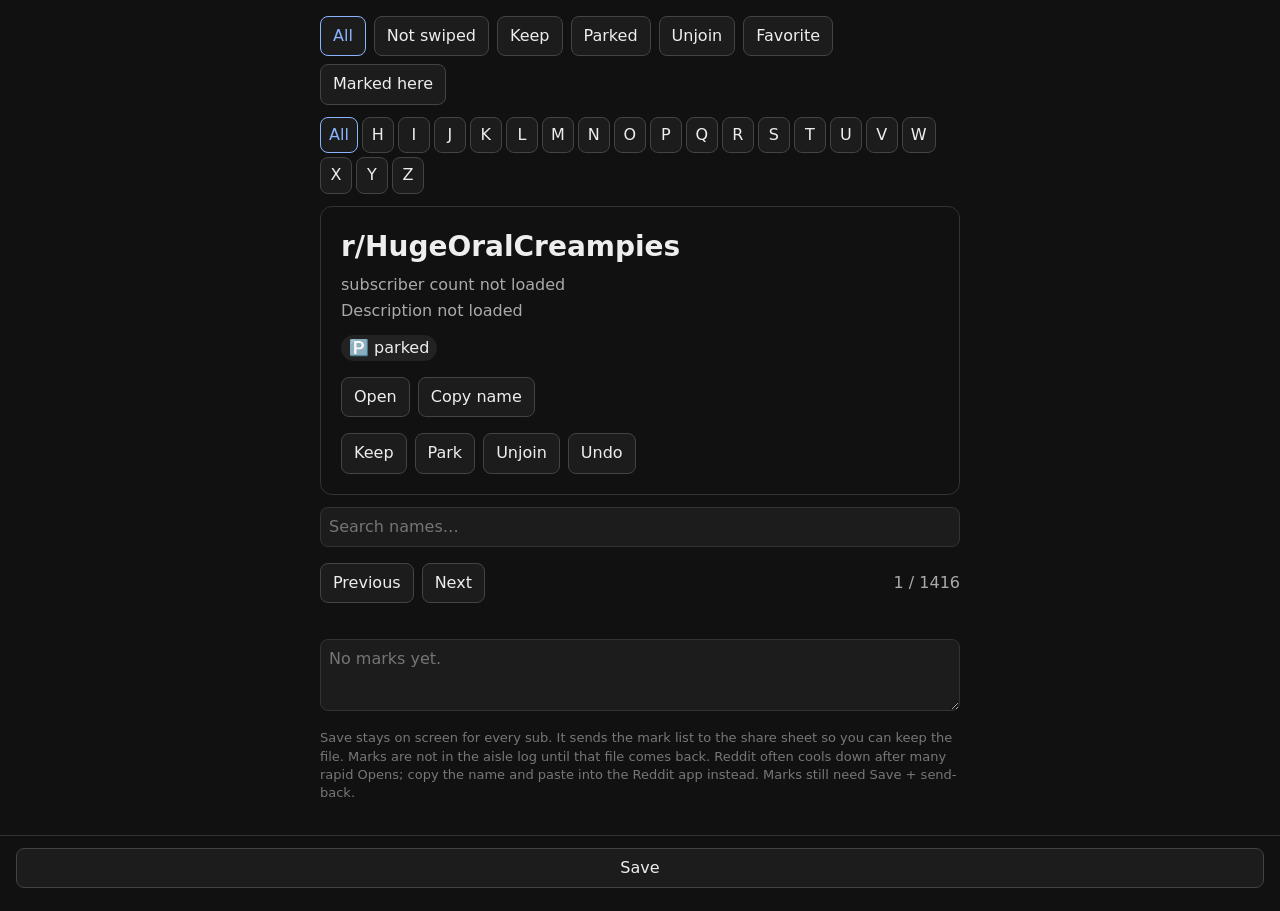
==== commit 0b289bfe: "Clicker 1,416 (Oct 26 merge) Co-authored-by: thiccolasscage <thiccolasscage@users.noreply.github.com" ====
--- a/index.html
+++ b/index.html
@@ -49,7 +49,7 @@
   <button id="save" type="button">Save</button>
 </div>
 <script>
-const SUBS = [{"name":"horny","subscribers":"739973","low":false,"action":"parked"},{"name":"hornybutts_","subscribers":"","low":false,"action":"parked"},{"name":"HornyMILFNextDoor","subscribers":"","low":false,"action":"parked"},{"name":"hornymoms","subscribers":"65706","low":false,"action":"parked"},{"name":"HornyWivesNextDoor","subscribers":"","low":false,"action":"parked"},{"name":"HospitalWhores","subscribers":"397","low":true,"action":"parked"},{"name":"Hot_Women_Gifs","subscribers":"101478","low":false,"action":"parked"},{"name":"HotBlackChicks","subscribers":"192516","low":false,"action":"parked"},{"name":"Hotchickswithtattoos","subscribers":"963534","low":false,"action":"parked"},{"name":"hotdommes","subscribers":"","low":false,"action":"parked"},{"name":"HotGirls","subscribers":"132452","low":false,"action":"parked"},{"name":"hotgirlswithtattoos","subscribers":"43314","low":false,"action":"parked"},{"name":"HotMessUndressed","subscribers":"","low":false,"action":"parked"},{"name":"hotmomsafterhours","subscribers":"","low":false,"action":"parked"},{"name":"HOTMOMSGW","subscribers":"3400","low":true,"action":"parked"},{"name":"HotStuffNSFW","subscribers":"424456","low":false,"action":"parked"},{"name":"HotTubFun","subscribers":"12460","low":false,"action":"parked"},{"name":"HotTubGirls","subscribers":"24467","low":false,"action":"parked"},{"name":"HotWetPussy","subscribers":"","low":false,"action":"parked"},{"name":"Hotwife","subscribers":"684646","low":false,"action":"parked"},{"name":"Huge_Udders","subscribers":"","low":false,"action":"parked"},{"name":"huge_wine_cork_nips","subscribers":"4","low":true,"action":"parked"},{"name":"hugeareola","subscribers":"","low":false,"action":"parked"},{"name":"hugeareolas","subscribers":"42562","low":false,"action":"parked"},{"name":"HugeAssAllDay","subscribers":"","low":false,"action":"parked"},{"name":"hugeasses","subscribers":"281016","low":false,"action":"parked"},{"name":"hugeboobs","subscribers":"1068974","low":false,"action":"parked"},{"name":"HugeBoobsNatural","subscribers":"","low":false,"action":"parked"},{"name":"hugelabialove","subscribers":"","low":false,"action":"parked"},{"name":"hugenaturals","subscribers":"327778","low":false,"action":"parked"},{"name":"HugeOralCreampies","subscribers":"","low":false,"action":"parked"},{"name":"Humongousaurustits","subscribers":"601372","low":false,"action":"parked"},{"name":"HumongousChests","subscribers":"","low":false,"action":"parked"},{"name":"Humpingpillow","subscribers":"","low":false,"action":"parked"},{"name":"HungryButts","subscribers":"773217","low":false,"action":"parked"},{"name":"Hydrobation","subscribers":"7337","low":true,"action":"parked"},{"name":"hydroerotic","subscribers":"57471","low":false,"action":"parked"},{"name":"hypersexuality","subscribers":"11177","low":false,"action":"parked"},{"name":"ICanSeeYourNipples","subscribers":"","low":false,"action":"parked"},{"name":"ignore_my_pussy","subscribers":"","low":false,"action":"parked"},{"name":"igotmypregnancyboobs","subscribers":"8051","low":true,"action":"parked"},{"name":"Ilovebigbutts","subscribers":"","low":false,"action":"parked"},{"name":"impatient_carnation","subscribers":"","low":false,"action":"parked"},{"name":"ImReal","subscribers":"5888","low":true,"action":"parked"},{"name":"IndianGoddess","subscribers":"33379","low":false,"action":"parked"},{"name":"IndiansGoneWild","subscribers":"975894","low":false,"action":"parked"},{"name":"Innie","subscribers":"740772","low":false,"action":"parked"},{"name":"inniepenetration","subscribers":"184605","low":false,"action":"parked"},{"name":"inniepussygirls","subscribers":"","low":false,"action":"parked"},{"name":"InnocentlyNaughty","subscribers":"758937","low":false,"action":"parked"},{"name":"InPublic","subscribers":"","low":false,"action":"parked"},{"name":"ItsAlmostPorn","subscribers":"","low":false,"action":"parked"},{"name":"ItsHerAsshole","subscribers":"","low":false,"action":"parked"},{"name":"iwanttobeher","subscribers":"","low":false,"action":"parked"},{"name":"JackOffToPlayboy","subscribers":"","low":false,"action":"parked"},{"name":"jilledfrombehind","subscribers":"","low":false,"action":"parked"},{"name":"jillingwhilewatching","subscribers":"","low":false,"action":"parked"},{"name":"JizzedToThis","subscribers":"","low":false,"action":"parked"},{"name":"JOI_femdom","subscribers":"","low":false,"action":"parked"},{"name":"Joymii","subscribers":"","low":false,"action":"parked"},{"name":"JuicyMommy","subscribers":"","low":false,"action":"parked"},{"name":"justbarebreasts","subscribers":"","low":false,"action":"parked"},{"name":"JustFriendsHavingFun","subscribers":"","low":false,"action":"parked"},{"name":"JustMommy","subscribers":"","low":false,"action":"parked"},{"name":"JustWaxed","subscribers":"","low":false,"action":"parked"},{"name":"kingtreatment","subscribers":"","low":false,"action":"parked"},{"name":"KinkTown","subscribers":"","low":false,"action":"parked"},{"name":"kinkyteachers","subscribers":"","low":false,"action":"parked"},{"name":"KissAndRide","subscribers":"","low":false,"action":"parked"},{"name":"KurwaSuka","subscribers":"","low":false,"action":"parked"},{"name":"LabiaDangling","subscribers":"","low":false,"action":"parked"},{"name":"LactatingMoms","subscribers":"","low":false,"action":"parked"},{"name":"lactation","subscribers":"","low":false,"action":"parked"},{"name":"LactationGW","subscribers":"","low":false,"action":"parked"},{"name":"Lactationmoms","subscribers":"","low":false,"action":"parked"},{"name":"lactationstation","subscribers":"","low":false,"action":"parked"},{"name":"LandingStripNSFW","subscribers":"","low":false,"action":"parked"},{"name":"largemilkers","subscribers":"","low":false,"action":"parked"},{"name":"Largenaturaltits","subscribers":"","low":false,"action":"parked"},{"name":"latinas","subscribers":"","low":false,"action":"parked"},{"name":"LatinasGW","subscribers":"","low":false,"action":"parked"},{"name":"LayDownTitties","subscribers":"","low":false,"action":"parked"},{"name":"Leggings_Gone_Wild","subscribers":"","low":false,"action":"parked"},{"name":"leggings_haven","subscribers":"","low":false,"action":"parked"},{"name":"legs","subscribers":"","low":false,"action":"parked"},{"name":"Legs_up","subscribers":"","low":false,"action":"parked"},{"name":"LegsUpPantsDown","subscribers":"","low":false,"action":"parked"},{"name":"LeopardPrintGW","subscribers":"","low":false,"action":"parked"},{"name":"leotards","subscribers":"","low":false,"action":"parked"},{"name":"lesbianOral","subscribers":"","low":false,"action":"parked"},{"name":"lesbians","subscribers":"","low":false,"action":"parked"},{"name":"LetBoysBeManipulated","subscribers":"","low":false,"action":"parked"},{"name":"Letsseethemboobs","subscribers":"","low":false,"action":"parked"},{"name":"LetsSeeYourBoobsInBra","subscribers":"","low":false,"action":"parked"},{"name":"lightskinbeauties","subscribers":"","low":false,"action":"parked"},{"name":"LingerieGW","subscribers":"","low":false,"action":"parked"},{"name":"LingerieMILFS","subscribers":"","low":false,"action":"parked"},{"name":"LingeriePlus","subscribers":"","low":false,"action":"parked"},{"name":"LongNipples","subscribers":"","low":false,"action":"parked"},{"name":"LongSaggyTits","subscribers":"","low":false,"action":"parked"},{"name":"longthicknipples","subscribers":"","low":false,"action":"parked"},{"name":"LookingButDontTouch","subscribers":"","low":false,"action":"parked"},{"name":"LooseBootyCity","subscribers":"","low":false,"action":"parked"},{"name":"looseclothing","subscribers":"","low":false,"action":"parked"},{"name":"LostBetsVids","subscribers":"","low":false,"action":"parked"},{"name":"LoveAnal","subscribers":"","low":false,"action":"parked"},{"name":"LoveBBWs","subscribers":"","low":false,"action":"parked"},{"name":"lovehandles","subscribers":"","low":false,"action":"parked"},{"name":"LoveSensualMassage","subscribers":"","low":false,"action":"parked"},{"name":"LuckyCameraman","subscribers":"","low":false,"action":"parked"},{"name":"MassageSexPorn","subscribers":"","low":false,"action":"parked"},{"name":"MassageTableNSFW","subscribers":"","low":false,"action":"parked"},{"name":"MassiveRack","subscribers":"","low":false,"action":"parked"},{"name":"massivetits","subscribers":"","low":false,"action":"parked"},{"name":"MassiveTitsnAss","subscribers":"","low":false,"action":"parked"},{"name":"masturbating4u","subscribers":"","low":false,"action":"parked"},{"name":"MasturbatingQueens","subscribers":"","low":false,"action":"parked"},{"name":"masturbation","subscribers":"","low":false,"action":"parked"},{"name":"MasturbationGoneWild","subscribers":"","low":false,"action":"parked"},{"name":"MatureCocksuckers","subscribers":"","low":false,"action":"parked"},{"name":"MatureGodessess","subscribers":"","low":false,"action":"parked"},{"name":"maturemilf","subscribers":"","low":false,"action":"parked"},{"name":"maturemompics","subscribers":"","low":false,"action":"parked"},{"name":"MeatyVaginas","subscribers":"","low":false,"action":"parked"},{"name":"MelaninButtholes","subscribers":"","low":false,"action":"parked"},{"name":"MelonFelons","subscribers":"","low":false,"action":"parked"},{"name":"MenSuckingBigTits","subscribers":"","low":false,"action":"parked"},{"name":"MicroBikiniBaddies","subscribers":"","low":false,"action":"parked"},{"name":"MiddleEasternersGW","subscribers":"","low":false,"action":"parked"},{"name":"midriff","subscribers":"","low":false,"action":"parked"},{"name":"midsizewomen","subscribers":"","low":false,"action":"parked"},{"name":"Midwest_Freaks","subscribers":"","low":false,"action":"parked"},{"name":"MilfAsses","subscribers":"5288","low":true,"action":"parked"},{"name":"milfbod","subscribers":"","low":false,"action":"parked"},{"name":"MilfBody","subscribers":"1","low":true,"action":"parked"},{"name":"Milfbootys","subscribers":"1545","low":true,"action":"parked"},{"name":"MilfBras","subscribers":"","low":false,"action":"parked"},{"name":"milfcumsluts","subscribers":"429843","low":false,"action":"parked"},{"name":"milfdilfplayground","subscribers":"","low":false,"action":"parked"},{"name":"Milfhangers","subscribers":"3722","low":true,"action":"parked"},{"name":"Milfie","subscribers":"663053","low":false,"action":"parked"},{"name":"MilfLovers_NSFW","subscribers":"","low":false,"action":"parked"},{"name":"MilfPawg","subscribers":"124740","low":false,"action":"parked"},{"name":"milfs_are_wild","subscribers":"","low":false,"action":"parked"},{"name":"Milfs_Fucking","subscribers":"","low":false,"action":"parked"},{"name":"milfs_gw","subscribers":"","low":false,"action":"parked"},{"name":"MilfsBooty","subscribers":"","low":false,"action":"parked"},{"name":"milfspanties","subscribers":"","low":false,"action":"parked"},{"name":"MilfsSluts","subscribers":"","low":false,"action":"parked"},{"name":"Milfy_Melons","subscribers":"","low":false,"action":"parked"},{"name":"MilkingDairyFarm","subscribers":"583","low":true,"action":"parked"},{"name":"MissionaryOnly","subscribers":"","low":false,"action":"parked"},{"name":"MissionarySoles","subscribers":"216772","low":false,"action":"parked"},{"name":"MixedAfterDark","subscribers":"","low":false,"action":"parked"},{"name":"MixedRaceGirls","subscribers":"436391","low":false,"action":"parked"},{"name":"mmgirls","subscribers":"259178","low":false,"action":"parked"},{"name":"Mom_Bod","subscribers":"","low":false,"action":"parked"},{"name":"mombod","subscribers":"764516","low":false,"action":"parked"},{"name":"MomBodNextdoor","subscribers":"","low":false,"action":"parked"},{"name":"MombodNSFW","subscribers":"","low":false,"action":"parked"},{"name":"mombody_","subscribers":"","low":false,"action":"parked"},{"name":"Mommy_tits","subscribers":"397292","low":false,"action":"parked"},{"name":"Mommybush","subscribers":"","low":false,"action":"parked"},{"name":"mommydom","subscribers":"176545","low":false,"action":"parked"},{"name":"MommyDomToAFemboy","subscribers":"","low":false,"action":"parked"},{"name":"mommygonewild","subscribers":"1167","low":true,"action":"parked"},{"name":"MommyMaterial","subscribers":"4113","low":true,"action":""},{"name":"MommysGotBoobs","subscribers":"","low":false,"action":""},{"name":"Moms_Gone_Wild","subscribers":"","low":false,"action":""},{"name":"Moms_In_Thongs","subscribers":"","low":false,"action":""},{"name":"moms_wanna_have_fun","subscribers":"","low":false,"action":""},{"name":"MomsBeingHot","subscribers":"","low":false,"action":""},{"name":"MomsGoneMild","subscribers":"118254","low":false,"action":""},{"name":"momsgonewild","subscribers":"394099","low":false,"action":""},{"name":"MomsMilfsMaturesGilfs","subscribers":"","low":false,"action":""},{"name":"MonsterNipples","subscribers":"","low":false,"action":""},{"name":"Mooning","subscribers":"137756","low":false,"action":""},{"name":"MoundofVenus","subscribers":"288569","low":false,"action":""},{"name":"musclebarbies","subscribers":"1552","low":true,"action":""},{"name":"MuscleWorship","subscribers":"160321","low":false,"action":""},{"name":"MustBeMyBirthday","subscribers":"","low":false,"action":""},{"name":"mycleavage","subscribers":"225699","low":false,"action":""},{"name":"MyCleavageSFW","subscribers":"","low":false,"action":""},{"name":"Naked","subscribers":"165162","low":false,"action":""},{"name":"NakedAdventures","subscribers":"410113","low":false,"action":""},{"name":"NakedButNotAfraid","subscribers":"18222","low":false,"action":""},{"name":"nakedinthekitchen","subscribers":"54643","low":false,"action":""},{"name":"NakedOnStage","subscribers":"170206","low":false,"action":""},{"name":"NakedProgress","subscribers":"56218","low":false,"action":""},{"name":"NakedTwerking","subscribers":"103337","low":false,"action":""},{"name":"NakedUK","subscribers":"34622","low":false,"action":""},{"name":"NakedYoga","subscribers":"165091","low":false,"action":""},{"name":"nativeamericanbabes","subscribers":"","low":false,"action":""},{"name":"natrualracks","subscribers":"","low":false,"action":""},{"name":"NaturalBabes","subscribers":"60083","low":false,"action":""},{"name":"NaturalBoobs","subscribers":"51565","low":false,"action":""},{"name":"NaturalCurves","subscribers":"40554","low":false,"action":""},{"name":"Naturalgirls","subscribers":"86074","low":false,"action":""},{"name":"NaturalMILF","subscribers":"","low":false,"action":""},{"name":"naturaltitties","subscribers":"1131098","low":false,"action":""},{"name":"naughtiestsweeties","subscribers":"","low":false,"action":""},{"name":"Naughty_Nurses_NSFW","subscribers":"","low":false,"action":""},{"name":"Naughty_Teachers_NSFW","subscribers":"","low":false,"action":""},{"name":"NaughtyAndNatural","subscribers":"","low":false,"action":""},{"name":"naughtychicks","subscribers":"721298","low":false,"action":""},{"name":"naughtyfromneglect","subscribers":"119080","low":false,"action":""},{"name":"NaughtyGamerGirls","subscribers":"","low":false,"action":""},{"name":"naughtyinpublic","subscribers":"338031","low":false,"action":""},{"name":"naughtyinthecar","subscribers":"","low":false,"action":""},{"name":"NaughtyMomsGoneWild","subscribers":"","low":false,"action":""},{"name":"NaughtyPassengers","subscribers":"","low":false,"action":""},{"name":"NaughtyRealGirls","subscribers":"11506","low":false,"action":""},{"name":"naughtyteacherselfies","subscribers":"","low":false,"action":""},{"name":"NaughtyWives","subscribers":"1128457","low":false,"action":""},{"name":"Needyassholes","subscribers":"","low":false,"action":""},{"name":"needyboobs","subscribers":"","low":false,"action":""},{"name":"needypussy","subscribers":"","low":false,"action":""},{"name":"needysluts","subscribers":"615931","low":false,"action":""},{"name":"neighborhoodmilf","subscribers":"216993","low":false,"action":""},{"name":"NerdyGoneWild","subscribers":"211817","low":false,"action":""},{"name":"NiftyTits","subscribers":"","low":false,"action":""},{"name":"nippleclamp","subscribers":"98690","low":false,"action":""},{"name":"nipplejobs","subscribers":"","low":false,"action":""},{"name":"nippleplayandpinching","subscribers":"","low":false,"action":""},{"name":"nippleplayxxx","subscribers":"","low":false,"action":""},{"name":"Nipples","subscribers":"783313","low":false,"action":""},{"name":"nipplesbeforeandafter","subscribers":"56676","low":false,"action":""},{"name":"NippleSlicer","subscribers":"","low":false,"action":""},{"name":"NippleSuction","subscribers":"30993","low":false,"action":""},{"name":"Nipslips_NSFW","subscribers":"","low":false,"action":""},{"name":"NipslipsWorld","subscribers":"","low":false,"action":""},{"name":"NipsUnderClothing","subscribers":"","low":false,"action":""},{"name":"nobra","subscribers":"176303","low":false,"action":""},{"name":"Nofans","subscribers":"474330","low":false,"action":""},{"name":"NoFansAllowed","subscribers":"","low":false,"action":""},{"name":"NoFansCouples","subscribers":"5006","low":true,"action":""},{"name":"NonBinaryNSFW","subscribers":"1004","low":true,"action":""},{"name":"nopanties","subscribers":"229605","low":false,"action":""},{"name":"nopullingout","subscribers":"76578","low":false,"action":""},{"name":"NormalizeNaked","subscribers":"","low":false,"action":""},{"name":"normalnudes","subscribers":"749963","low":false,"action":""},{"name":"Normalnudesgonewild","subscribers":"169561","low":false,"action":""},{"name":"NoRules","subscribers":"142878","low":false,"action":""},{"name":"NostalgiaCelebsNudes","subscribers":"717","low":true,"action":""},{"name":"NoStupidQuestions","subscribers":"4181365","low":false,"action":""},{"name":"NotADildo","subscribers":"","low":false,"action":""},{"name":"notanline","subscribers":"","low":false,"action":""},{"name":"nsfw","subscribers":"4266264","low":false,"action":""},{"name":"NSFW411","subscribers":"1143701","low":false,"action":""},{"name":"Nsfw_Amateurs","subscribers":"579493","low":false,"action":""},{"name":"NSFW_CHANGING_ROOMS","subscribers":"","low":false,"action":""},{"name":"NSFW_GIF","subscribers":"2914543","low":false,"action":""},{"name":"nsfw_gifs","subscribers":"2004664","low":false,"action":""},{"name":"NSFW_Hardbodies","subscribers":"288358","low":false,"action":""},{"name":"NSFW_HTML5","subscribers":"405492","low":false,"action":""},{"name":"NSFW_love","subscribers":"119","low":true,"action":""},{"name":"NSFW_Outdoors","subscribers":"177879","low":false,"action":""},{"name":"NSFW_Plowcam","subscribers":"521018","low":false,"action":""},{"name":"NSFW_Wallpapers","subscribers":"59437","low":false,"action":""},{"name":"NSFW_Wife_Butt","subscribers":"","low":false,"action":""},{"name":"NSFWBraids","subscribers":"78364","low":false,"action":""},{"name":"nsfwcosplay","subscribers":"1391081","low":false,"action":""},{"name":"Nsfwcouplesporn","subscribers":"","low":false,"action":""},{"name":"NSFWfashion","subscribers":"257779","low":false,"action":""},{"name":"nsfwhardcore","subscribers":"2476556","low":false,"action":""},{"name":"NSFWIAMA","subscribers":"254436","low":false,"action":""},{"name":"NSFWMeme","subscribers":"21723","low":false,"action":""},{"name":"nsfwoutfits","subscribers":"529814","low":false,"action":""},{"name":"NSFWskype","subscribers":"73688","low":false,"action":""},{"name":"NSFWTalking","subscribers":"91626","low":false,"action":""},{"name":"NSFWverifiedamateurs","subscribers":"821238","low":false,"action":""},{"name":"NSFWWhileatWork","subscribers":"","low":false,"action":""},{"name":"nude_beach_gonewild","subscribers":"","low":false,"action":""},{"name":"Nude_Selfie","subscribers":"2227916","low":false,"action":""},{"name":"NudeBeach","subscribers":"136666","low":false,"action":""},{"name":"NudeBeach_freaks","subscribers":"3449","low":true,"action":""},{"name":"NudeCelebsOnly","subscribers":"718578","low":false,"action":""},{"name":"NudeCutie","subscribers":"27457","low":false,"action":""},{"name":"NudeGirlsHub","subscribers":"","low":false,"action":""},{"name":"Nudes","subscribers":"2199465","low":false,"action":""},{"name":"nudetwerk","subscribers":"79603","low":false,"action":""},{"name":"nudewithmycup","subscribers":"","low":false,"action":""},{"name":"nudist_beach","subscribers":"112563","low":false,"action":""},{"name":"nudist_exhibitionist","subscribers":"","low":false,"action":""},{"name":"nursingbras","subscribers":"2562","low":true,"action":""},{"name":"ObsessedWithBalls","subscribers":"","low":false,"action":""},{"name":"obsf","subscribers":"923236","low":false,"action":""},{"name":"OfficeMilf","subscribers":"","low":false,"action":""},{"name":"officeupskirts","subscribers":"","low":false,"action":""},{"name":"ohiogonewild","subscribers":"25576","low":false,"action":""},{"name":"ohiowife","subscribers":"","low":false,"action":""},{"name":"OiledAss","subscribers":"150877","low":false,"action":""},{"name":"Oilporn","subscribers":"510841","low":false,"action":""},{"name":"OldSchoolCoolNSFW","subscribers":"323529","low":false,"action":""},{"name":"oldschoolhot","subscribers":"149034","low":false,"action":""},{"name":"omegleMe","subscribers":"1","low":true,"action":""},{"name":"OMGDYHAB","subscribers":"21648","low":false,"action":""},{"name":"OneDickManyChicks","subscribers":"138812","low":false,"action":""},{"name":"OnePieceFits","subscribers":"534","low":true,"action":""},{"name":"OnePieceSuits","subscribers":"89507","low":false,"action":""},{"name":"onlyfans_moms","subscribers":"621","low":true,"action":""},{"name":"onlyfansalt","subscribers":"6276","low":true,"action":""},{"name":"OnlyFansBusty","subscribers":"414850","low":false,"action":""},{"name":"OnlyNaturalBoobs","subscribers":"","low":false,"action":""},{"name":"onmww","subscribers":"72976","low":false,"action":""},{"name":"OnOff","subscribers":"1745801","low":false,"action":""},{"name":"onoffcollages","subscribers":"144435","low":false,"action":""},{"name":"OpenShirt","subscribers":"80752","low":false,"action":""},{"name":"OralVoyeur","subscribers":"","low":false,"action":""},{"name":"orgasmcontrol","subscribers":"356432","low":false,"action":""},{"name":"orgasmiccontractions","subscribers":"395656","low":false,"action":""},{"name":"Orgasms","subscribers":"967559","low":false,"action":""},{"name":"orgasmwithcockinmouth","subscribers":"","low":false,"action":""},{"name":"OutdoorBondage","subscribers":"60403","low":false,"action":""},{"name":"outdoorgirls","subscribers":"1349","low":true,"action":""},{"name":"OutdoorRecreation","subscribers":"742224","low":false,"action":""},{"name":"outdoorshower","subscribers":"11299","low":false,"action":""},{"name":"OutdoorWhores","subscribers":"","low":false,"action":""},{"name":"outercourse","subscribers":"498015","low":false,"action":""},{"name":"OutfitOfTheDayNSFW","subscribers":"","low":false,"action":""},{"name":"OvalNipples","subscribers":"50860","low":false,"action":""},{"name":"Overflowing_boobs","subscribers":"","low":false,"action":""},{"name":"paag","subscribers":"1273668","low":false,"action":""},{"name":"pale_girls","subscribers":"31710","low":false,"action":""},{"name":"palegirls","subscribers":"1300331","low":false,"action":""},{"name":"PandoraGoneWild","subscribers":"","low":false,"action":""},{"name":"PantiesDownTeasing","subscribers":"","low":false,"action":""},{"name":"pantiesexposed","subscribers":"","low":false,"action":""},{"name":"PantiesReveal","subscribers":"","low":false,"action":""},{"name":"panty_lines","subscribers":"2624","low":true,"action":""},{"name":"PantyPeel","subscribers":"472920","low":false,"action":""},{"name":"pantyspreads","subscribers":"","low":false,"action":""},{"name":"PantyTryOnHauls","subscribers":"","low":false,"action":""},{"name":"PartyGirlsGW","subscribers":"","low":false,"action":""},{"name":"PartySexPorn","subscribers":"","low":false,"action":""},{"name":"passionx","subscribers":"419704","low":false,"action":""},{"name":"pastthepop","subscribers":"","low":false,"action":""},{"name":"pawg","subscribers":"1939598","low":false,"action":""},{"name":"PAWG_bbw_booty","subscribers":"","low":false,"action":""},{"name":"Pawgie","subscribers":"","low":false,"action":""},{"name":"PawgLove","subscribers":"322130","low":false,"action":""},{"name":"PawgRiding","subscribers":"381926","low":false,"action":""},{"name":"PAWGtastic","subscribers":"317852","low":false,"action":""},{"name":"peachfuzz","subscribers":"110478","low":false,"action":""},{"name":"Penetration_gifs","subscribers":"146963","low":false,"action":""},{"name":"PepperoniNips","subscribers":"9419","low":true,"action":""},{"name":"Perfect_Curves","subscribers":"","low":false,"action":""},{"name":"PerfectAssBounce","subscribers":"","low":false,"action":""},{"name":"PerfectBody","subscribers":"698994","low":false,"action":""},{"name":"PerfectPussy","subscribers":"65124","low":false,"action":""},{"name":"PerfectTits","subscribers":"155819","low":false,"action":""},{"name":"Perky","subscribers":"188155","low":false,"action":""},{"name":"PerkyButts","subscribers":"88422","low":false,"action":""},{"name":"PerkyChubby","subscribers":"280514","low":false,"action":""},{"name":"PervyAndCurvy","subscribers":"","low":false,"action":""},{"name":"petite","subscribers":"774658","low":false,"action":""},{"name":"PetiteGoneWild","subscribers":"2409385","low":false,"action":""},{"name":"petplay","subscribers":"227532","low":false,"action":""},{"name":"PhatassAmateur","subscribers":"","low":false,"action":""},{"name":"Phatassblackgirlz","subscribers":"","low":false,"action":""},{"name":"Phatasswhitegirls","subscribers":"","low":false,"action":""},{"name":"phatcoochie","subscribers":"","low":false,"action":""},{"name":"phatpussy","subscribers":"253545","low":false,"action":""},{"name":"PheromoneGirls","subscribers":"","low":false,"action":""},{"name":"phgonewild","subscribers":"317477","low":false,"action":""},{"name":"Pickles_place","subscribers":"","low":false,"action":""},{"name":"piercednipples","subscribers":"335168","low":false,"action":""},{"name":"PiercedNSFW","subscribers":"502220","low":false,"action":""},{"name":"pigtails","subscribers":"145809","low":false,"action":""},{"name":"PillowHumping","subscribers":"228446","low":false,"action":""},{"name":"PinkChocolate","subscribers":"175206","low":false,"action":""},{"name":"Piracy","subscribers":"1390208","low":false,"action":""},{"name":"pizzadare","subscribers":"354918","low":false,"action":""},{"name":"PLASTT","subscribers":"804617","low":false,"action":""},{"name":"PlatypusParadox","subscribers":"","low":false,"action":""},{"name":"Playboy","subscribers":"458930","low":false,"action":""},{"name":"Playboy_Gifs","subscribers":"67205","low":false,"action":""},{"name":"Playboy_Models","subscribers":"","low":false,"action":""},{"name":"Playboynaughtybits","subscribers":"11591","low":false,"action":""},{"name":"PlayfulWives","subscribers":"","low":false,"action":""},{"name":"Plowcam_NSFW","subscribers":"9670","low":true,"action":""},{"name":"plump","subscribers":"","low":false,"action":""},{"name":"plussizedhotwives2","subscribers":"13998","low":false,"action":""},{"name":"PlusSizePantylovers","subscribers":"128842","low":false,"action":""},{"name":"pokies","subscribers":"470564","low":false,"action":""},{"name":"PoolJetMasturbation","subscribers":"","low":false,"action":""},{"name":"porn","subscribers":"3458598","low":false,"action":""},{"name":"porn_gifs","subscribers":"905055","low":false,"action":""},{"name":"PornGenerators","subscribers":"","low":false,"action":""},{"name":"Pornhub","subscribers":"514841","low":false,"action":""},{"name":"pornID","subscribers":"1606033","low":false,"action":""},{"name":"porninfifteenseconds","subscribers":"1831840","low":false,"action":""},{"name":"PornJuice","subscribers":"","low":false,"action":""},{"name":"PornMags","subscribers":"","low":false,"action":""},{"name":"PornoBehindTheScenes","subscribers":"20678","low":false,"action":""},{"name":"PornStarletHQ","subscribers":"576354","low":false,"action":""},{"name":"Povfuckin","subscribers":"","low":false,"action":""},{"name":"POVPornVids","subscribers":"229971","low":false,"action":""},{"name":"PovRide","subscribers":"1745","low":true,"action":""},{"name":"POVSUCK","subscribers":"","low":false,"action":""},{"name":"PreggoPorn","subscribers":"629935","low":false,"action":""},{"name":"pregnantgonewild","subscribers":"312310","low":false,"action":""},{"name":"pregnantporn","subscribers":"330310","low":false,"action":""},{"name":"PregnantTitsGW","subscribers":"","low":false,"action":""},{"name":"PremiumCheeks","subscribers":"483637","low":false,"action":""},{"name":"prettyaltgirls","subscribers":"581815","low":false,"action":""},{"name":"PrettyGirls","subscribers":"415341","low":false,"action":""},{"name":"PrettyPinkMuffn","subscribers":"","low":false,"action":""},{"name":"PrettyPokies","subscribers":"","low":false,"action":""},{"name":"pronebone","subscribers":"689347","low":false,"action":""},{"name":"pronepawgs","subscribers":"","low":false,"action":""},{"name":"ProudHubbiesLounge","subscribers":"","low":false,"action":""},{"name":"public","subscribers":"1030743","low":false,"action":""},{"name":"public_gw","subscribers":"","low":false,"action":""},{"name":"PublicBlowjobs","subscribers":"","low":false,"action":""},{"name":"publicdare","subscribers":"","low":false,"action":""},{"name":"PublicDisplay","subscribers":"","low":false,"action":""},{"name":"PublicFetish","subscribers":"","low":false,"action":""},{"name":"PublicFlashes","subscribers":"","low":false,"action":""},{"name":"PublicFlashing","subscribers":"","low":false,"action":""},{"name":"PublicFlashingNSFW","subscribers":"","low":false,"action":""},{"name":"PublicFuckTube","subscribers":"","low":false,"action":""},{"name":"PublicGymGW","subscribers":"","low":false,"action":""},{"name":"PUBLICNUDITY","subscribers":"","low":false,"action":""},{"name":"publicplug","subscribers":"","low":false,"action":""},{"name":"publicreminders","subscribers":"","low":false,"action":""},{"name":"Publicsex","subscribers":"","low":false,"action":""},{"name":"PublicSexPorn","subscribers":"","low":false,"action":""},{"name":"PublicSlutwear","subscribers":"","low":false,"action":""},{"name":"PublicTease","subscribers":"","low":false,"action":""},{"name":"PublicUnderBoob","subscribers":"","low":false,"action":""},{"name":"Puffies","subscribers":"","low":false,"action":""},{"name":"PulsatingFetish","subscribers":"","low":false,"action":""},{"name":"pumpedpussy","subscribers":"","low":false,"action":""},{"name":"PunkGirls","subscribers":"","low":false,"action":""},{"name":"Pushing","subscribers":"","low":false,"action":""},{"name":"pushupbras","subscribers":"","low":false,"action":""},{"name":"pussy","subscribers":"","low":false,"action":""},{"name":"Pussy_Perfection","subscribers":"","low":false,"action":""},{"name":"Pussy_Selfies","subscribers":"","low":false,"action":""},{"name":"PussyFlashing","subscribers":"","low":false,"action":""},{"name":"pussyisperfect","subscribers":"","low":false,"action":""},{"name":"PussyLipsGrip","subscribers":"","low":false,"action":""},{"name":"PussyMound","subscribers":"","low":false,"action":""},{"name":"PussyPerfectionX","subscribers":"","low":false,"action":""},{"name":"pussypicrequest","subscribers":"","low":false,"action":""},{"name":"pussyrating","subscribers":"","low":false,"action":""},{"name":"pussytitsfrombelow","subscribers":"","low":false,"action":""},{"name":"QarthDress","subscribers":"","low":false,"action":""},{"name":"Queening","subscribers":"","low":false,"action":""},{"name":"quiver","subscribers":"","low":false,"action":""},{"name":"random_acts_of_boobs","subscribers":"","low":false,"action":""},{"name":"Random_Acts_Of_Sex","subscribers":"","low":false,"action":""},{"name":"RandomActsOfBlowJob","subscribers":"","low":false,"action":""},{"name":"RandomActsOfBras","subscribers":"","low":false,"action":""},{"name":"RandomActsOfMuffDive","subscribers":"","low":false,"action":""},{"name":"RandomActsofNursing","subscribers":"","low":false,"action":""},{"name":"rate_my_areolas","subscribers":"","low":false,"action":""},{"name":"rate_my_ass","subscribers":"","low":false,"action":""},{"name":"Rate_My_Nipples","subscribers":"","low":false,"action":""},{"name":"rate_my_tits","subscribers":"","low":false,"action":""},{"name":"Rate_My_Wife_","subscribers":"","low":false,"action":""},{"name":"RateMyAss","subscribers":"","low":false,"action":""},{"name":"RateMyAss_","subscribers":"","low":false,"action":""},{"name":"ratemyboobs","subscribers":"","low":false,"action":""},{"name":"RateMyNudeBody","subscribers":"","low":false,"action":""},{"name":"Ratemypussy","subscribers":"","low":false,"action":""},{"name":"RateMyRack","subscribers":"","low":false,"action":""},{"name":"ratemytease","subscribers":"","low":false,"action":""},{"name":"RateMyTitsOutOfTen","subscribers":"","low":false,"action":""},{"name":"ravebooty","subscribers":"","low":false,"action":""},{"name":"ravenhaired","subscribers":"","low":false,"action":""},{"name":"RaveNSFW","subscribers":"","low":false,"action":""},{"name":"real_wives_of_reddit","subscribers":"","low":false,"action":""},{"name":"RealAhegao","subscribers":"","low":false,"action":""},{"name":"Realamateurfucking","subscribers":"","low":false,"action":""},{"name":"RealAmateursGoneWild","subscribers":"","low":false,"action":""},{"name":"realcollegesextapes","subscribers":"","low":false,"action":""},{"name":"RealFucking","subscribers":"","low":false,"action":""},{"name":"RealGirls","subscribers":"","low":false,"action":""},{"name":"RealGirlsCameltoe","subscribers":"","low":false,"action":""},{"name":"realgirlsswimsuit","subscribers":"","low":false,"action":""},{"name":"realHomemade","subscribers":"","low":false,"action":""},{"name":"RealHomePorn","subscribers":"","low":false,"action":""},{"name":"RealJilling","subscribers":"","low":false,"action":""},{"name":"realmilf","subscribers":"","low":false,"action":""},{"name":"RealMILFs_Amateurs","subscribers":"","low":false,"action":""},{"name":"realmoms","subscribers":"","low":false,"action":""},{"name":"realmomsgonewild","subscribers":"","low":false,"action":""},{"name":"RealPublicNudity","subscribers":"","low":false,"action":""},{"name":"RealPussyEating","subscribers":"","low":false,"action":""},{"name":"realsexporn","subscribers":"","low":false,"action":""},{"name":"rearpussy","subscribers":"","low":false,"action":""},{"name":"RedGIFsAmateur","subscribers":"","low":false,"action":""},{"name":"RedGIFsAnal","subscribers":"","low":false,"action":""},{"name":"RedGIFsOral","subscribers":"","low":false,"action":""},{"name":"RedheadGifs","subscribers":"","low":false,"action":""},{"name":"RedheadLovers","subscribers":"","low":false,"action":""},{"name":"RedheadMILFs","subscribers":"","low":false,"action":""},{"name":"redheads","subscribers":"","low":false,"action":""},{"name":"RedheadsPorn","subscribers":"","low":false,"action":""},{"name":"redlingerie","subscribers":"","low":false,"action":""},{"name":"Retail_flashing","subscribers":"","low":false,"action":""},{"name":"Retrofap","subscribers":"","low":false,"action":""},{"name":"RetrousseTits","subscribers":"","low":false,"action":""},{"name":"Revealing_NSFW","subscribers":"","low":false,"action":""},{"name":"riding_queens","subscribers":"","low":false,"action":""},{"name":"ridingxxx","subscribers":"","low":false,"action":""},{"name":"rimfinger","subscribers":"","low":false,"action":""},{"name":"rimjob","subscribers":"","low":false,"action":""},{"name":"rimming_NSFW","subscribers":"","low":false,"action":""},{"name":"RippedLowerGarments","subscribers":"","low":false,"action":""},{"name":"RiskyPorn","subscribers":"","low":false,"action":""},{"name":"RisquePhoto","subscribers":"","low":false,"action":""},{"name":"RiverWives","subscribers":"","low":false,"action":""},{"name":"RoughPorn","subscribers":"","low":false,"action":""},{"name":"RoyalTreatment","subscribers":"","low":false,"action":""},{"name":"RubbingHerPussy","subscribers":"","low":false,"action":""},{"name":"RugsOnly","subscribers":"","low":false,"action":""},{"name":"Saggy","subscribers":"","low":false,"action":""},{"name":"SaggyBoobsNSFW","subscribers":"","low":false,"action":""},{"name":"SaggyMilfTits","subscribers":"","low":false,"action":""},{"name":"Saggynaturals","subscribers":"","low":false,"action":""},{"name":"Saggytit","subscribers":"","low":false,"action":""},{"name":"saggytitslovers","subscribers":"","low":false,"action":""},{"name":"SceneGirls","subscribers":"146890","low":false,"action":""},{"name":"scrubsgonewild","subscribers":"530827","low":false,"action":""},{"name":"sdnsfw","subscribers":"311","low":true,"action":""},{"name":"Secretary","subscribers":"136429","low":false,"action":""},{"name":"seethru","subscribers":"559068","low":false,"action":""},{"name":"SeeThruTops","subscribers":"","low":false,"action":""},{"name":"selfpix","subscribers":"53935","low":false,"action":""},{"name":"SensualArtwork","subscribers":"","low":false,"action":""},{"name":"SensualCockWorship","subscribers":"210","low":true,"action":""},{"name":"sensualcurves","subscribers":"38686","low":false,"action":""},{"name":"SensualIntimacy","subscribers":"1008","low":true,"action":""},{"name":"sex","subscribers":"2523729","low":false,"action":""},{"name":"sex_lineups","subscribers":"","low":false,"action":""},{"name":"sexiestmilfs","subscribers":"","low":false,"action":""},{"name":"sexinbikinis","subscribers":"","low":false,"action":""},{"name":"sexover30","subscribers":"229391","low":false,"action":""},{"name":"SexShows","subscribers":"37574","low":false,"action":""},{"name":"sexstories","subscribers":"510699","low":false,"action":""},{"name":"SextingRush","subscribers":"","low":false,"action":""},{"name":"sextips","subscribers":"56780","low":false,"action":""},{"name":"sextoy","subscribers":"12321","low":false,"action":""},{"name":"Sextoy101","subscribers":"1087","low":true,"action":""},{"name":"SexToys","subscribers":"253360","low":false,"action":""},{"name":"SexToysCollection","subscribers":"46701","low":false,"action":""},{"name":"SexToysInUse","subscribers":"75104","low":false,"action":""},{"name":"sextoysratings","subscribers":"22271","low":false,"action":""},{"name":"Sextrophies","subscribers":"513841","low":false,"action":""},{"name":"sexualhealth","subscribers":"10501","low":false,"action":""},{"name":"SexWithBigTits","subscribers":"","low":false,"action":""},{"name":"Sexy","subscribers":"462795","